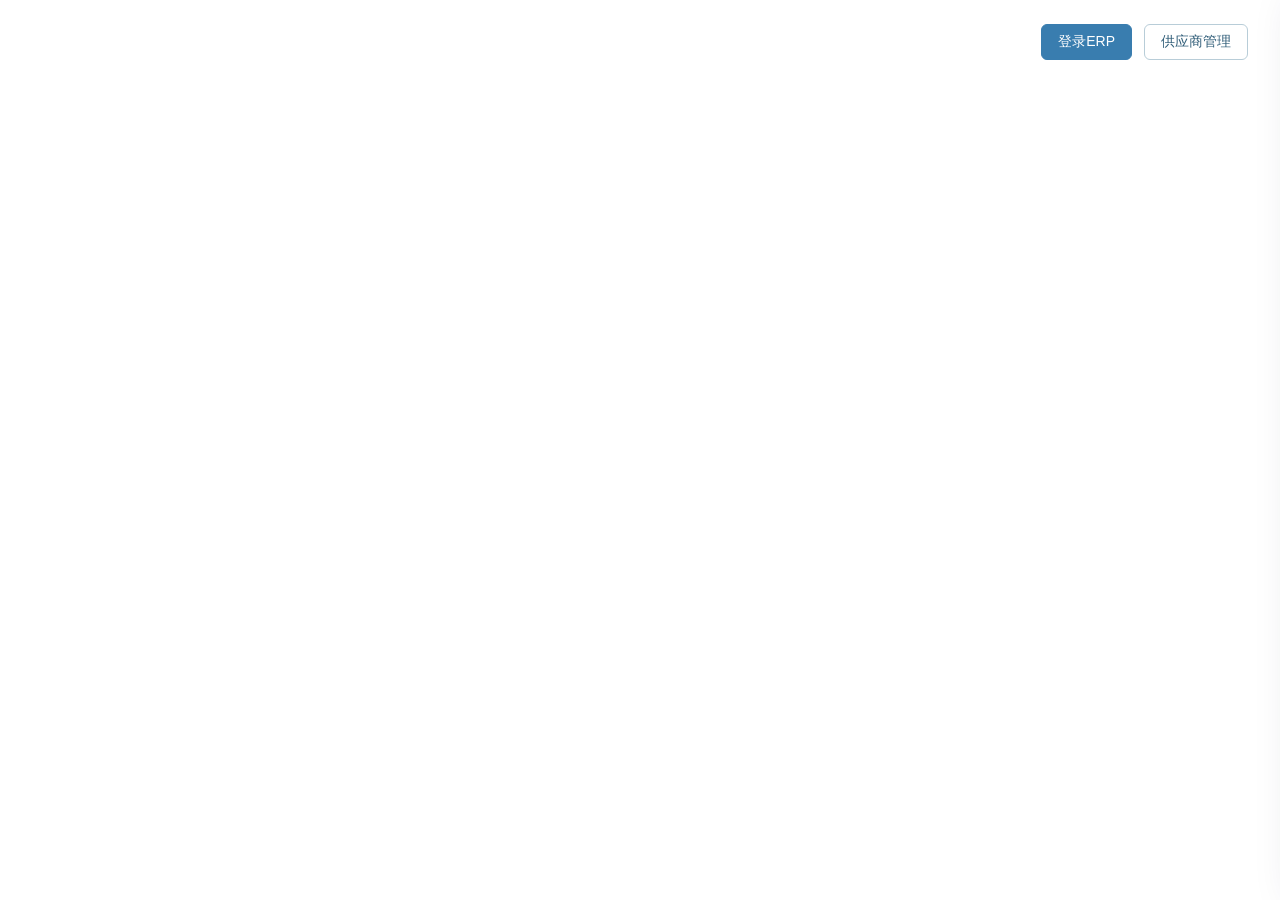
==== index.html @ e47e7381 "Add company entry page, supplier delivery preview and workflow toolbar placeholders" ====
<!DOCTYPE html>
<html lang="zh-CN"><head><meta charset="UTF-8"><meta name="viewport" content="width=device-width,initial-scale=1,user-scalable=yes"><link rel="icon" href="favicon.ico?v=1" sizes="any"><link rel="icon" type="image/png" sizes="192x192" href="erp-icon-192.png?v=1"><link rel="apple-touch-icon" sizes="180x180" href="erp-icon-180.png?v=1"><link rel="manifest" href="manifest.webmanifest?v=2"><meta name="theme-color" content="#284762"><meta name="application-name" content="TN-ERP"><meta name="apple-mobile-web-app-title" content="TN-ERP"><title>TN-ERP</title><style>
:root{--blue:#3165eb;--nav:#101d35;--bg:#f3f5f9;--line:#e8edf4;--muted:#7b879b;--ink:#1c2a40}*{box-sizing:border-box}body{margin:0;font:14px -apple-system,BlinkMacSystemFont,"Segoe UI","Microsoft YaHei",sans-serif;color:var(--ink);background:var(--bg)}button,input,select{font:inherit}button{cursor:pointer}button:focus-visible,a:focus-visible{outline:3px solid #93b3ff;outline-offset:2px}button{border:0;background:transparent;color:inherit}svg{width:20px;height:20px;vertical-align:middle;fill:none;stroke:currentColor;stroke-width:1.7;stroke-linecap:round;stroke-linejoin:round}.app{display:flex;min-height:100vh}.sidebar{background:var(--nav);width:238px;position:fixed;inset:0 auto 0 0;color:#93a4be;display:flex;flex-direction:column;transition:.2s;z-index:20}.brand{height:83px;display:flex;align-items:center;padding:0 25px;gap:11px;color:white}.brand-mark{background:var(--blue);width:35px;height:35px;border-radius:10px;display:grid;place-items:center}.brand strong{font-size:19px;letter-spacing:1px}.brand small{display:block;font-size:10px;letter-spacing:2px;color:#8496b4;margin-top:3px}.nav-label{font-size:10px;letter-spacing:2px;padding:15px 26px 9px;color:#627591}.nav{padding:0 13px;overflow:auto;flex:1}.nav-main{display:flex;width:100%;align-items:center;gap:12px;padding:12px;border-radius:7px;margin:2px 0;text-align:left}.nav-main:hover{background:#1a2b48;color:#fff}.nav-main.active{color:white;background:#2d60df;box-shadow:0 4px 12px #0002}.nav-main .chev{margin-left:auto;font-size:12px}.children{margin:5px 0 8px 22px;padding-left:15px;border-left:1px solid #2b3b54;display:none}.children.open{display:block}.leaf{display:block;width:100%;color:#a0aec4;text-align:left;padding:8px;font-size:12px;border-radius:4px}.leaf:hover,.leaf.active{color:#fff;background:#203452}.side-footer{padding:18px 24px;border-top:1px solid #24324b;font-size:11px;display:flex;gap:8px;align-items:center}.dot{width:7px;height:7px;display:inline-block;border-radius:50%;background:#32c893}.main{margin-left:238px;width:calc(100% - 238px);transition:.2s}.topbar{height:70px;background:white;display:flex;align-items:center;padding:0 30px;gap:18px;border-bottom:1px solid var(--line);position:sticky;top:0;z-index:10}.org{border-left:1px solid var(--line);padding-left:18px;display:flex;gap:8px}.org select{border:0;max-width:170px;color:#34445d;background:white;font-size:12px}.topsearch{margin-left:auto;position:relative}.topsearch input{border:0;background:#f5f7fb;border-radius:6px;padding:10px 33px 10px 13px;width:220px;font-size:12px}.searchhint{position:absolute;right:10px;top:8px;color:#9aa5b7}.avatar{background:#eaf0ff;color:var(--blue);border-radius:50%;width:32px;height:32px;display:grid;place-items:center;font-size:12px;font-weight:700}.user{display:flex;align-items:center;gap:9px;font-size:12px}.notice-btn{position:relative}.notice-btn:after{content:'';position:absolute;background:#f36c67;width:5px;height:5px;border:2px solid white;box-sizing:content-box;border-radius:50%;right:3px;top:0}.breadcrumb{height:43px;background:#fff;border-bottom:1px solid var(--line);padding:0 30px;display:flex;align-items:center;gap:10px;font-size:11px;color:#8a96a8}.breadcrumb b{font-weight:500;color:#43556d}.demo{margin-left:auto;background:#fff6e8;color:#b17a22;padding:4px 9px;border-radius:4px;font-size:10px}.content{padding:25px 30px 35px;max-width:1750px;margin:auto}.page-title{display:flex;align-items:center;justify-content:space-between;margin-bottom:23px}.page-title h1{font-size:23px;margin:0 0 7px;letter-spacing:.5px}.page-title p{font-size:12px;color:var(--muted);margin:0}.btn{background:#fff;border:1px solid #dde4ee;padding:9px 14px;border-radius:6px;display:inline-flex;align-items:center;gap:6px;font-size:12px}.btn.primary{background:var(--blue);color:white;border-color:var(--blue)}.btn:hover{filter:brightness(.97)}.btn svg{width:15px;height:15px}.cards{display:grid;grid-template-columns:repeat(4,1fr);gap:18px;margin-bottom:22px}.card,.panel{background:#fff;border:1px solid var(--line);border-radius:9px;box-shadow:0 2px 3px #22365202}.card{padding:20px}.card-top{display:flex;align-items:center;justify-content:space-between;color:#7b889a;font-size:12px}.iconbox{padding:9px;background:#edf2ff;border-radius:9px;color:var(--blue)}.card:nth-child(2) .iconbox{background:#e9f8f2;color:#22a67e}.card:nth-child(3) .iconbox{background:#fff4e8;color:#df9b36}.card:nth-child(4) .iconbox{background:#eff0fd;color:#7960d6}.value{font-size:30px;font-weight:650;margin:13px 0 11px}.value small{font-size:12px;font-weight:400;color:#8894a6;margin-left:6px}.card-foot{font-size:10px;color:#8c98a9;display:flex;justify-content:space-between}.green{color:#24a784}.orange{color:#d99024}.grid-two{display:grid;grid-template-columns:1.65fr 1fr;gap:20px;margin-bottom:20px}.panel-head{padding:19px 21px;display:flex;align-items:center;justify-content:space-between;border-bottom:1px solid var(--line)}.panel-head h2{font-size:14px;margin:0;font-weight:650}.panel-head small{font-size:10px;color:var(--muted)}.seg{display:flex;background:#f3f5f9;padding:3px;border-radius:5px}.seg button{padding:5px 12px;font-size:10px;border-radius:4px;color:#7b889c}.seg button.active{background:white;color:var(--blue);box-shadow:0 1px 3px #182a4012}.chart{padding:19px 22px 12px}.chart-key{display:flex;gap:20px;color:#8a96a7;font-size:10px;margin-bottom:8px}.chart-key i{width:8px;height:8px;display:inline-block;background:var(--blue);border-radius:2px;margin-right:5px}.chart-key i.light{background:#dbe5ff}.chart svg{width:100%;height:182px;stroke:none}.chart svg text{font-family:inherit;font-size:10px;fill:#94a0b3}.todos{padding:4px 20px}.todo{padding:14px 0;border-bottom:1px solid var(--line);display:flex;gap:11px;align-items:center}.todo:last-child{border:0}.todo .miniicon{background:#f0f4ff;color:var(--blue);padding:7px;border-radius:6px}.todo .miniicon svg{width:16px;height:16px}.todo strong{display:block;font-size:12px;font-weight:500;margin-bottom:4px}.todo small{color:#8b97a8;font-size:10px}.todo .count{margin-left:auto;font-weight:600;font-size:16px}.link{color:var(--blue);font-size:11px}.quickgrid{padding:20px;display:grid;grid-template-columns:repeat(4,1fr);gap:13px}.quick{padding:15px 5px;background:#f8faff;border:1px solid #edf1f8;border-radius:7px;text-align:center;font-size:11px}.quick svg{display:block;margin:0 auto 9px;color:var(--blue);width:22px;height:22px}.quick:hover{background:#eef3ff;border-color:#cedbff}.table-wrap{overflow:auto}table{border-collapse:collapse;width:100%;white-space:nowrap;text-align:left;font-size:11px}th{background:#f8fafd;color:#7c899d;font-weight:500;padding:13px 17px;border-bottom:1px solid var(--line)}td{padding:15px 17px;border-bottom:1px solid var(--line)}tbody tr:hover{background:#f7faff;cursor:pointer}tbody tr:last-child td{border-bottom:0}.code{color:#3565d7;font-weight:500}.badge{display:inline-block;padding:4px 8px;font-size:10px;border-radius:4px;background:#edf3ff;color:#426ed6}.badge.green{background:#eaf8f2;color:#239874}.badge.orange{background:#fff5e6;color:#c28b2c}.badge.gray{background:#f0f2f6;color:#8994a6}.badge.red{background:#fff0ed;color:#d16c55}.filters{padding:19px 20px;border-bottom:1px solid var(--line);display:flex;gap:12px;align-items:end;flex-wrap:wrap}.field label{font-size:11px;display:block;color:#7b889b;margin-bottom:7px}.field input,.field select,.formfield input,.formfield select{background:white;border:1px solid #dde4ef;border-radius:5px;padding:9px 10px;outline:none;color:#4b5b71;min-width:150px}.field input:focus,.formfield input:focus{border-color:#7297f2}.tabs{display:flex;gap:24px;padding:0 21px;border-bottom:1px solid var(--line)}.tabs button{padding:15px 0;color:#8591a4;font-size:12px;border-bottom:2px solid transparent}.tabs button.active{color:var(--blue);border-color:var(--blue);font-weight:600}.tabletoolbar{padding:15px 20px;display:flex;align-items:center;justify-content:space-between;font-size:11px;color:#8692a5}.pagination{display:flex;align-items:center;justify-content:space-between;padding:15px 20px;border-top:1px solid var(--line);font-size:11px;color:#929cac}.pages{display:flex;gap:7px;align-items:center}.pages button{border:1px solid #e1e7f0;border-radius:4px;padding:5px 9px}.pages .selected{background:var(--blue);color:white}.foot{font-size:10px;color:#9da7b5;text-align:center;margin-top:25px}.alert{background:#edf3ff;border:1px solid #dce6ff;border-radius:7px;padding:13px 17px;font-size:12px;color:#5272b7;margin-bottom:18px;line-height:1.7}.allocation{padding:25px}.allocation-grid{display:grid;grid-template-columns:repeat(3,1fr);gap:15px;margin-bottom:25px}.alloc-metric{padding:20px;background:#f7f9fc;border-radius:7px;color:#8190a3;font-size:12px}.alloc-metric b{display:block;color:#263a58;font-size:29px;margin-top:9px}.alloc-metric small{font-size:12px;font-weight:400}.alloc-flow{display:flex;align-items:center;gap:13px;margin:22px 0}.alloc-block{flex:1;border:1px solid #dfe7f4;padding:20px;border-radius:8px;text-align:center;font-size:12px}.alloc-block strong{display:block;font-size:25px;margin:10px}.alloc-block.result{background:#eef4ff;border-color:#cbdcff;color:#2f63dc}.inline-form{display:flex;gap:15px;align-items:end;padding:20px;background:#fafbfe;border-radius:7px;flex-wrap:wrap}.inline-form input{max-width:180px}.empty{padding:45px;text-align:center;color:#8a97aa}.overlay{position:fixed;inset:0;background:#07152750;z-index:49;display:none}.overlay.open{display:block}.drawer{position:fixed;right:0;top:0;bottom:0;width:510px;max-width:95vw;background:white;z-index:50;transform:translateX(105%);transition:.2s;box-shadow:-10px 0 40px #152a4620;display:flex;flex-direction:column}.drawer.open{transform:translateX(0)}.drawer-head{padding:24px;border-bottom:1px solid var(--line);display:flex;justify-content:space-between;align-items:center}.drawer-head h2{margin:0;font-size:18px}.drawer-body{padding:24px;overflow:auto;flex:1}.drawer-foot{padding:18px 24px;border-top:1px solid var(--line);display:flex;gap:10px;justify-content:end}.detail-row{padding:14px 0;border-bottom:1px solid var(--line);display:flex;justify-content:space-between;font-size:12px}.detail-row span:first-child{color:var(--muted)}.formfield{margin-bottom:18px}.formfield label{display:block;margin-bottom:8px;font-size:12px}.formfield input,.formfield select{width:100%}.drawer-note{padding:12px;background:#fff7e9;color:#9e7c3a;line-height:1.8;font-size:11px;border-radius:5px;margin-top:20px}.toast{position:fixed;bottom:30px;left:50%;transform:translateX(-50%);background:#14233c;color:#fff;padding:13px 22px;border-radius:7px;box-shadow:0 5px 25px #12284a30;font-size:12px;z-index:100;display:none}.toast.show{display:block}.compact .sidebar{width:72px}.compact .main{margin-left:72px;width:calc(100% - 72px)}.compact .brand{padding:0 18px}.compact .brand-text,.compact .nav-main span,.compact .children,.compact .nav-label,.compact .side-footer{display:none}.compact .nav{padding:0 12px}.compact .nav-main{justify-content:center;padding:13px 0}.count-label{background:#eaf0ff;color:#5e7fd3;font-size:10px;padding:3px 7px;border-radius:4px;margin-left:8px}.timeline{margin-top:24px;padding-left:18px;border-left:2px solid #e2e9f6}.timeline div{padding:0 0 22px 12px;font-size:12px}.timeline small{display:block;color:#8a97aa;margin-top:7px}.mobile-note{display:none}@media(min-width:1550px){table{font-size:12px}.card{padding:23px}.chart svg{height:210px}}@media(max-width:1100px){.topbar{padding:0 18px;gap:10px}.content{padding:22px 20px}.topsearch input{width:150px}.user .username{display:none}.grid-two{grid-template-columns:1.3fr 1fr}.quickgrid{grid-template-columns:repeat(2,1fr)}.cards{gap:10px}.card{padding:15px}.org select{max-width:125px}}@media(max-width:800px){.sidebar{width:72px}.main{margin-left:72px;width:calc(100% - 72px)}.brand{padding:0 18px}.brand-text,.nav-main span,.children,.nav-label,.side-footer{display:none}.nav{padding:0 12px}.nav-main{justify-content:center;padding:13px 0}.grid-two{grid-template-columns:1fr}.cards{grid-template-columns:repeat(2,1fr)}.topsearch{display:none}.org{padding-left:5px}.org select{max-width:120px}.breadcrumb{padding:0 15px}.page-title h1{font-size:20px}.allocation-grid{grid-template-columns:1fr}.alloc-flow{flex-wrap:wrap}.alloc-block{min-width:130px}.content{padding:20px 15px}.user{display:none}}

.mobileClose{display:none}.main,.content,.panel,.grid-two>*{min-width:0}.table-wrap{max-width:100%}.card{min-width:0}.field{max-width:100%}.field input,.field select{max-width:100%;min-width:0}.allocation{min-width:0}.alloc-flow{min-width:0}.alloc-block{min-width:0}.inline-form>*{min-width:0;max-width:100%}
@media(max-width:800px){body{overflow-x:hidden}.main{min-width:0}.topbar{padding:0 10px;gap:6px}.org{gap:2px;min-width:0;border-left:0}.org select{max-width:105px;min-width:0;font-size:10px}.breadcrumb{padding:0 12px;gap:5px;min-width:0;font-size:10px}.breadcrumb b{overflow:hidden;text-overflow:ellipsis;white-space:nowrap}.demo{font-size:8px;padding:4px;white-space:nowrap}.page-title{gap:8px;align-items:flex-start}.page-title h1{font-size:18px}.page-title p{font-size:10px;line-height:1.7}.page-title>.btn{flex-shrink:0;padding:8px}.cards{gap:8px}.card{padding:11px 9px}.card-top{font-size:10px;text-align:left;gap:5px}.card-top .iconbox{padding:5px}.card-foot{font-size:9px;gap:4px;flex-wrap:wrap;text-align:left;line-height:1.7}.value{font-size:25px}.panel-head{padding:14px 12px;gap:5px}.panel-head h2{font-size:12px}.seg button{padding:5px 7px}.chart{padding:15px 10px}.chart-key{font-size:8px;gap:8px}.tabletoolbar{padding:12px}.filters{padding:12px;gap:9px}.field{flex:1;min-width:100px}.field input,.field select{width:100%}.allocation{padding:14px}.alloc-flow{display:grid;grid-template-columns:1fr}.alloc-flow>span{text-align:center}.inline-form{padding:12px}.allocation-grid{gap:8px}.alloc-metric{padding:13px}.alert{font-size:10px;padding:11px}.sidebar.mobile-expanded .mobileClose{display:block;position:absolute;right:8px;top:8px;color:#a7b8d2;padding:5px}.sidebar.mobile-expanded{width:238px;box-shadow:12px 0 40px #07152755}.sidebar.mobile-expanded .brand-text,.sidebar.mobile-expanded .nav-main span,.sidebar.mobile-expanded .nav-label,.sidebar.mobile-expanded .side-footer{display:block}.sidebar.mobile-expanded .brand{padding:0 25px}.sidebar.mobile-expanded .nav{padding:0 13px}.sidebar.mobile-expanded .nav-main{justify-content:flex-start;padding:12px}.sidebar.mobile-expanded .children.open{display:block}.sidebar.mobile-expanded .side-footer{display:flex}.sidebar.mobile-expanded:after{content:'点击模块展开 · 再点顶部菜单收起';font-size:10px;padding:12px 18px;background:#1c2e4b;color:#a8b9d2}.mobile-expanded .nav-main .chev{margin-left:auto}.compact .main{margin-left:72px;width:calc(100% - 72px)}}
@media(max-width:800px){.sidebar:not(.mobile-expanded) .children{display:none}}
/* V0.2: light neutral surfaces with restrained blue accents. */
:root{--blue:#355f98;--nav:#f8f9fb;--bg:#f2f4f7;--line:#dfe4eb;--muted:#617085;--ink:#273447}
body{color:var(--ink)}
button:focus-visible,a:focus-visible{outline-color:#638ec5}
.sidebar{color:#536278;border-right:1px solid #dfe4eb}
.brand{color:#273447;border-bottom:1px solid #e5e9ef}
.brand-mark{color:#fff;background:#355f98;box-shadow:none}
.brand small{color:#69798e;letter-spacing:1.4px}
.nav-label{color:#718095}
.nav-main{color:#536278}
.nav-main:hover{background:#edf1f6;color:#2c4e7a}
.nav-main.active{background:#e5edf8;color:#284e80;box-shadow:none;font-weight:600}
.nav-main.active svg{color:#355f98}
.children{border-left-color:#d3dce8}
.leaf{color:#58687d}
.leaf:hover{background:#edf1f6;color:#2b507f}
.leaf.active{background:#e5edf8;color:#284e80;font-weight:600}
.side-footer{border-top-color:#dfe4eb;color:#65758a}
.dot{background:#4f8974}
.topbar,.breadcrumb,.card,.panel,.drawer{background:#fff}
.org select{color:#3f4f64;background:#fff}
.topsearch input{background:#f2f4f7;color:#3f4f64}
.topsearch input::placeholder{color:#69788b}
.searchhint{color:#69788b}
.avatar{background:#e9eff7;color:#355f98}
.notice-btn:after{background:#ae6459}
.breadcrumb{color:#66758a}.breadcrumb b{color:#44566d}
.demo{background:#f5f0e5;color:#80652b}
.page-title h1{color:#273447}
.page-title p,.card-top{color:#617085}
.card,.panel{border-color:#dfe4eb;box-shadow:0 1px 3px #25334a04}
.iconbox,.card:nth-child(2) .iconbox,.card:nth-child(3) .iconbox,.card:nth-child(4) .iconbox{background:#edf2f8;color:#4b6d99}
.value{color:#273447}.value small,.card-foot{color:#617085}
.green{color:#32745e}.orange{color:#8c6a2c}
.btn{background:#fff;border-color:#cfd8e4;color:#43556d}
.btn.primary{background:#355f98;border-color:#355f98;color:#fff}
.btn:hover{filter:none;background:#f0f4f9}.btn.primary:hover{background:#2b5082;border-color:#2b5082}
.link{color:#355f98}
.panel-head h2{color:#35465d}.panel-head small{color:#617085}
.seg{background:#f0f3f7}.seg button{color:#617085}.seg button.active{background:#fff;color:#355f98;box-shadow:0 1px 3px #24384f12}
.chart-key{color:#617085}.chart-key i{background:#6687b2}.chart-key i.light{background:#d1dce9}
.chart svg rect[fill="#4779ed"]{fill:#6687b2}.chart svg rect[fill="#dce7ff"]{fill:#d1dce9}
.chart svg text{fill:#617085}.chart svg line{stroke:#e5e9ef}
.todo .miniicon{background:#edf2f8;color:#4b6d99}.todo small{color:#617085}
.quick{background:#f8fafc;border-color:#e0e6ee;color:#43556d}.quick svg{color:#4b6d99}.quick:hover{background:#edf2f8;border-color:#cbd7e6}
.table-wrap th{background:#f2f5f8;color:#52647b;border-color:#dfe4eb}
.table-wrap td{color:#34445a;border-color:#e4e9ef}.table-wrap td.code{color:#355f98}
.table-wrap tbody tr:hover{background:#f2f6fb}
.badge{background:#eaf0f7;color:#3e618e}.badge.green{background:#edf5ef;color:#327054}.badge.orange{background:#f7f1e5;color:#88642a}.badge.gray{background:#edf0f4;color:#5f6d80}.badge.red{background:#faeeeb;color:#a45042}
.field label{color:#617085}.field input,.field select,.formfield input,.formfield select{border-color:#cfd8e4;color:#3e4f66}
.field input:focus,.formfield input:focus{border-color:#6387b3}
.tabs button{color:#617085}.tabs button.active{color:#355f98;border-color:#355f98}
.tabletoolbar,.pagination{color:#617085}.pages .selected{background:#355f98}
.count-label{background:#edf2f8;color:#4d6d95}
.alert{background:#f0f4f9;border-color:#d9e3ef;color:#47658a}
.alloc-metric{background:#f3f5f8;color:#617085}.alloc-metric b{color:#334b6a}
.alloc-block{border-color:#d7e0eb}.alloc-block.result{background:#edf3fa;border-color:#cbd9ea;color:#315c91}
.inline-form{background:#f5f7fa}.empty{color:#617085}.foot{color:#68798e}
.detail-row span:first-child{color:#617085}.timeline{border-left-color:#d8e2ee}.timeline small{color:#617085}
.drawer-note{background:#f7f3e9;color:#7c662f}
.toast{background:#344a65;color:#fff}
.overlay{background:#1c2b4050}
@media(max-width:800px){.sidebar.mobile-expanded{box-shadow:12px 0 40px #27344725}.sidebar.mobile-expanded .mobileClose{color:#536278}.sidebar.mobile-expanded:after{background:#edf1f6;color:#536278}}


/* V0.3: compact sidebar rows and one-pixel larger menu labels. */
.nav-main{font-size:15px;line-height:20px;padding:9px 12px;margin:1px 0}
.leaf{font-size:13px;line-height:18px;padding:5px 8px}
@media(max-width:800px){.sidebar.mobile-expanded .nav-main{font-size:15px;line-height:20px;padding:9px 12px}.sidebar.mobile-expanded .leaf{font-size:13px;line-height:18px;padding:5px 8px}}

/* User-provided ICO logo: display the original image without wordmark. */
.brand{padding:0 18px;gap:0}
.brand-image{display:block;width:56px;height:56px;object-fit:contain;flex-shrink:0}
.compact .brand{padding:0 8px}
@media(max-width:800px){.brand{padding:0 8px}.sidebar.mobile-expanded .brand{padding:0 18px}}

/* Uploaded sales worksheet: exact 36-column order, two original header colors. */
.sales-grid-wrap{height:calc(100vh - 400px);min-height:320px;max-width:100%;overflow:auto;outline-offset:-3px}
.sales-grid{table-layout:fixed;font-family:"Microsoft YaHei","微软雅黑",sans-serif;font-size:13.333px;border-collapse:separate;border-spacing:0}
.sales-grid thead th{position:sticky;top:0;z-index:1;height:39px;padding:5px 3px;font-size:13.333px;font-weight:400;color:#000;text-align:center;white-space:normal;line-height:18px;vertical-align:middle;border-right:1px solid #222;border-bottom:1px solid #b9b9b9}
.sales-grid th:first-child,.sales-grid td:first-child{border-left:1px solid #222}
.sales-grid td{height:36px;padding:6px 4px;text-align:center;vertical-align:middle;border-right:1px solid #d5d9df;border-bottom:1px solid #e0e4ea;white-space:nowrap;overflow:hidden;text-overflow:ellipsis;color:#273447}
.sales-grid tbody tr:nth-child(even){background:#fafbfc}.sales-grid tbody tr:hover{background:#edf3fa}
.sales-grid tbody tr:last-child td{border-bottom:1px solid #e0e4ea}
.sales-form-group{font-size:14px;padding:10px 12px;background:#fff0e0;border-radius:5px;margin:22px 0 16px;color:#634b32}
.sales-form-group~.sales-form-group{background:#ffe9f3;color:#71415a}
.brand{padding:0 14px;gap:8px}.brand-caption{font-size:16px;line-height:22px;font-weight:650;white-space:nowrap;letter-spacing:0;color:#273447}
.compact .brand-caption{display:none}
@media(max-width:800px){.brand{padding:0 8px}.brand-caption{display:none}.sidebar.mobile-expanded .brand{padding:0 14px;gap:8px}.sidebar.mobile-expanded .brand-caption{display:block}.sales-grid-wrap{height:calc(100vh - 345px);min-height:300px}}

.sales-filters #filterColumn{min-width:200px;max-width:240px}.sales-filters #filterQuery{min-width:230px}@media(max-width:800px){.sales-filters #filterColumn,.sales-filters #filterQuery{min-width:0;width:100%}}

body.erp-auth-pending>.app{display:none}
body.sales-active .content{padding:8px 12px;max-width:none}
body.sales-active .sales-workspace{height:calc(100dvh - 16px)}
.side-footer{display:flex;flex-wrap:wrap;gap:8px;padding:10px 12px;font-size:10px}
.side-footer .session-actions{display:flex;gap:8px;width:100%}
.side-footer button{padding:3px 5px;border:1px solid #d7e0ec;border-radius:4px;font-size:10px;background:#fff}
@media(max-width:800px){.side-footer .session-actions{display:none}.sidebar.mobile-expanded .side-footer .session-actions{display:flex}}
/* ERP_COMPONENT_STYLES_START */
/* All sales workspace styles scoped to avoid changing other ERP screens. */
.sales-workspace{height:calc(100dvh - 24px);min-height:450px;display:flex;flex-direction:column;color:#23354b;font-size:13px}.sales-workspace *{box-sizing:border-box}.sales-workspace .sales-heading{display:flex;align-items:baseline;gap:16px;flex-wrap:wrap;margin:0 0 8px;padding:0}.sales-workspace .sales-heading h1{font-size:22px;line-height:1.25;margin:0}.sales-workspace .sales-heading>span{font-size:11px;color:#738296}.sales-workspace .sales-sheet{display:flex;flex-direction:column;flex:1;min-height:0;border:1px solid #dce2e9;border-radius:5px;background:white;overflow:hidden}.sales-workspace button{font:inherit;padding:5px 10px;border:1px solid #d4dce7;border-radius:4px;background:#fff;color:#405873;cursor:pointer;white-space:nowrap}.sales-workspace button:hover{background:#edf3fa}.sales-workspace button:disabled{opacity:.4;cursor:default}.sales-workspace .sales-primary{background:#345f96;color:white;border-color:#345f96}.sales-workspace button:focus-visible,.sales-workspace td:focus-visible,.sales-workspace input:focus-visible,.sales-workspace select:focus-visible{outline:2px solid #4d85cd;outline-offset:-2px}.sales-workspace .sales-tabs{display:flex;align-items:center;gap:18px;padding:0 12px;border-bottom:1px solid #dce2e9;min-height:34px;flex-wrap:wrap}.sales-workspace .sales-tabs>[role=tab]{padding:8px 0 6px;border:0;border-bottom:2px solid transparent;border-radius:0;color:#6c7d92;background:none;font-size:12px}.sales-workspace .sales-tabs>[role=tab].active{color:#345f96;border-bottom-color:#345f96;font-weight:600}.sales-workspace .sales-tools{margin-left:auto;display:flex;gap:6px;padding:3px 0}.sales-workspace .sales-tools button{font-size:12px}.sales-workspace .sales-query{display:flex;gap:6px;padding:7px 10px;align-items:center;flex-wrap:wrap;border-bottom:1px solid #dce2e9}.sales-workspace .sales-query-pair{display:flex;gap:4px;flex:1 1 210px;min-width:185px;max-width:360px}.sales-workspace .sales-query input,.sales-workspace .sales-query select{font:inherit;font-size:12px;padding:5px 6px;border:1px solid #cfd9e5;border-radius:3px;min-width:0;background:white;color:#34485f;height:29px}.sales-workspace .sales-query select{width:46%}.sales-workspace .sales-query input{width:54%}.sales-workspace .sales-grid-scroller{flex:1;min-height:170px;overflow:auto;position:relative;overscroll-behavior:contain}.sales-workspace .sales-edit-grid{table-layout:fixed;border-collapse:separate;border-spacing:0;white-space:nowrap;font-size:10pt;text-align:left}.sales-workspace .sales-edit-grid th{position:sticky;top:0;z-index:2;height:34px;padding:5px 9px;background:#f0f2f5!important;color:#26384f;font-size:10pt;font-weight:500;border-right:1px solid #d7dde5;border-bottom:1px solid #cbd4df;overflow:visible;white-space:normal;line-height:1.2;cursor:grab;user-select:none}.sales-workspace .sales-edit-grid td{height:29px;padding:4px 8px;border-right:1px solid #e1e6ed;border-bottom:1px solid #e1e6ed;overflow:hidden;text-overflow:ellipsis;line-height:20px;max-width:0;color:#26384f;position:relative}.sales-workspace .sales-edit-grid tbody tr:nth-child(even){background:#fafbfd}.sales-workspace .sales-edit-grid tbody tr:hover{background:#f0f5fb;cursor:default}.sales-workspace .sales-edit-grid tbody tr.sales-selected-row{background:#e9f1fb}.sales-workspace .sales-edit-grid tbody tr:last-child td{border-bottom:1px solid #e1e6ed}.sales-workspace .sales-resizer{position:absolute;right:-3px;top:0;bottom:0;width:8px;cursor:col-resize;z-index:4;touch-action:pinch-zoom}.sales-workspace .sales-resizer:hover{background:#5d8dc980}.sales-workspace .sales-manual{padding-right:32px!important}.sales-workspace .sales-manual:after{content:'手改';position:absolute;right:3px;top:7px;font-size:9px;line-height:14px;color:#946422;background:#fff1d7;padding:0 2px;border-radius:2px}.sales-workspace .sales-cell-editor{font:inherit;width:100%;height:24px;padding:1px 3px;min-width:0;border:1px solid #477fc5;background:white;color:#152b45}.sales-workspace .sales-empty{text-align:center;height:70px!important;color:#718399!important}.sales-workspace .sales-bottom{display:flex;gap:10px;align-items:center;justify-content:space-between;padding:4px 10px;min-height:32px;border-top:1px solid #dce2e9;color:#6a7d92;font-size:11px}.sales-workspace .sales-bottom button{font-size:11px;padding:3px 7px}.sales-workspace .sales-formula-help{padding:4px 10px;border-top:1px solid #e6ebf1;font-size:11px;color:#718196;line-height:1.5}.sales-workspace .sales-formula-help summary{cursor:pointer}.sales-workspace .sales-formula-help p{margin:5px 0;max-height:76px;overflow:auto}.sales-workspace .sales-notice{padding:7px 10px;background:#fff6df;color:#785715;font-size:12px;line-height:1.5;display:flex;justify-content:space-between;gap:8px}.sales-workspace .sales-notice button{padding:0 5px;background:transparent;border:0}.sales-workspace .sales-modal-shade{position:fixed;inset:0;background:#0d1e3b55;z-index:100;display:flex;justify-content:flex-end}.sales-workspace .sales-layout-dialog{background:white;width:min(500px,95vw);height:100%;display:flex;flex-direction:column;padding:18px;box-shadow:-5px 0 22px #12263b33}.sales-workspace .sales-layout-dialog header{display:flex;justify-content:space-between;align-items:center}.sales-workspace .sales-layout-dialog h2,.sales-workspace .sales-import-dialog h2{font-size:18px;margin:0}.sales-workspace .sales-layout-dialog>p{font-size:12px;line-height:1.5;color:#63768c}.sales-workspace .sales-layout-items{overflow:auto;flex:1;border:1px solid #e2e7ee}.sales-workspace .sales-layout-item{display:flex;align-items:center;gap:6px;padding:6px 8px;border-bottom:1px solid #e7ebf0;font-size:12px}.sales-workspace .sales-layout-item>span{flex:1}.sales-workspace .sales-layout-item button{padding:3px 8px}.sales-workspace .sales-layout-item input{width:64px;font:inherit;padding:4px;border:1px solid #d4dce7;border-radius:3px}.sales-workspace .sales-layout-item label{white-space:nowrap}.sales-workspace .sales-layout-dialog footer{display:flex;justify-content:flex-end;gap:8px;padding-top:12px}.sales-workspace .sales-import-dialog{align-self:center;margin:auto;width:min(520px,90vw);padding:25px;background:white;border-radius:8px;box-shadow:0 8px 30px #10243a44;line-height:1.7}.sales-workspace .sales-import-dialog button{margin-right:10px}.sales-workspace .sales-sr{position:absolute;width:1px;height:1px;overflow:hidden;clip:rect(0,0,0,0);white-space:nowrap}@media(max-width:900px){.sales-workspace .sales-query-pair{flex-basis:40%;max-width:none}.sales-workspace .sales-heading>span{display:none}.sales-workspace .sales-tabs{gap:12px}.sales-workspace .sales-tools{gap:3px}}

body.erp-login-visible>.app{display:none!important}.erp-login{position:fixed;inset:0;z-index:1000;overflow:auto;min-height:100vh;color:#fff;background-image:var(--login-background,linear-gradient(115deg,#004f9c 0%,#188ad7 46%,#9bdcff 100%));background-size:cover;background-position:center;font-family:"Microsoft YaHei","Segoe UI",sans-serif}.erp-login:before{content:"";position:absolute;inset:32px 0 0;background:linear-gradient(90deg,#003a7840,transparent 70%);pointer-events:none}.erp-login-bar{position:relative;height:32px;padding:5px 14px;background:#eff5fb;color:#263f59;font-size:14px;display:flex;justify-content:space-between}.erp-login-bar-note{color:#647c95;font-size:12px}.erp-login-layout{position:relative;min-height:calc(100vh - 110px);max-width:1560px;margin:auto;padding:8vh 5vw 6vh;display:grid;grid-template-columns:1.3fr 1fr;gap:6vw;align-items:center}.erp-login-wordmark{display:flex;align-items:center;gap:28px}.erp-login-wordmark img{width:100px;height:100px;object-fit:contain;filter:drop-shadow(0 4px 8px #00396b33)}.erp-login-wordmark h1{font-size:clamp(28px,3.3vw,52px);font-weight:500;letter-spacing:.13em;white-space:nowrap;margin:0;text-shadow:0 2px 4px #003b5b20}.erp-login-slogan{font-size:clamp(19px,2.1vw,32px);letter-spacing:.1em;text-align:center;margin:38px 0 0;font-family:KaiTi,STKaiti,serif;text-shadow:0 1px 3px #04568e55}.erp-login-slogan:after{content:"";display:block;border-top:2px solid #ffffffe0;border-radius:50%;height:20px;margin:10px 12% 0;transform:rotate(-3deg)}.erp-login-modules{display:flex;justify-content:center;gap:22px;margin-top:100px}.erp-login-modules>div{text-align:center;display:flex;flex-direction:column;align-items:center;gap:12px;white-space:nowrap;font-size:19px;text-shadow:0 1px 3px #004080}.erp-module-icon{display:grid;place-items:center;width:66px;height:66px;border-radius:13px;background:#078cff;font-size:41px;color:white;box-shadow:0 7px 18px #0056a32b;text-shadow:none}.erp-module-icon.engineering{background:#13b991}.erp-module-icon.production{background:#ffad31}.erp-module-icon.purchase{background:#8062f4}.erp-module-icon.warehouse{background:#00a4bd}.erp-login-card{border-radius:24px;background:#f5fafff5;color:#0a4386;padding:44px 42px 32px;box-shadow:0 18px 60px #004d8320;min-width:0}.erp-login-card h2{display:flex;align-items:center;gap:8px;font-size:25px;margin:0 0 42px}.erp-login-card h2 small{font-size:11px;white-space:nowrap}.erp-login-people{font-size:46px;color:#087fe3;line-height:1}.erp-login-field{display:flex;align-items:center;gap:20px;margin:22px 0}.erp-login-field>span{font-size:40px;color:#5e7ea6;min-width:42px;text-align:center}.erp-login-field input{width:100%;min-width:0;height:56px;padding:10px 15px;border:1px solid #a8b7c6;border-radius:3px;background:#fff;font-size:22px;color:#214c7a;box-shadow:inset 0 1px 2px #0001}.erp-login input:focus{outline:2px solid #2588dd;outline-offset:2px}.erp-login-options{display:flex;justify-content:space-between;align-items:center;gap:12px;margin:28px 0 0;font-size:16px;color:#163a61}.erp-login-options label{display:flex;align-items:center;gap:8px}.erp-login-options input{width:16px;height:16px}.erp-login-options button{padding:0;color:#124f91;text-decoration:underline;text-underline-offset:4px}.erp-login-error{min-height:25px;color:#b02c39;font-size:13px;margin:12px 0 6px}.erp-login-actions{display:flex;gap:28px}.erp-login-actions button{flex:1;height:50px;border:1px solid #12599d;border-radius:4px;background:#0876ce;color:white;font-size:19px;font-weight:600}.erp-login-actions button:last-child{background:white;color:#2d5279;border-color:#b4c3d5}.erp-login-actions button:disabled{opacity:.5;cursor:wait}.erp-login-mode{font-size:11px;line-height:1.8;color:#55758f;text-align:center;margin:22px 0 0}.erp-login-footer{position:relative;text-align:center;font-size:16px;line-height:1.7;padding:8px 20px 22px;text-shadow:0 1px 3px #00518b}.erp-login-footer span{margin-left:22px;font-size:13px}.erp-auth-modal{position:fixed;inset:0;background:#10243a88;z-index:1100;display:flex;align-items:center;justify-content:center;padding:20px}.erp-auth-dialog{background:#fff;color:#243d59;border-radius:12px;padding:24px;width:420px;max-width:100%;max-height:90vh;overflow:auto;box-shadow:0 12px 60px #0004}.erp-auth-dialog h2{margin:0 0 16px;font-size:20px}.erp-auth-dialog label{display:block;margin:12px 0;font-size:13px}.erp-auth-dialog input,.erp-auth-dialog select{display:block;width:100%;padding:10px;border:1px solid #c3cfdd;border-radius:4px;margin-top:5px}.erp-auth-dialog>div{display:flex;gap:12px;justify-content:flex-end}.erp-auth-dialog button,.erp-user-panel button{background:#e8f0fb;color:#255b95;border:1px solid #c8d8eb;padding:8px 14px;border-radius:5px}.erp-auth-dialog-error{color:#ac2938;font-size:13px;min-height:18px}.erp-user-panel{background:#fff;border:1px solid #e2e9f1;border-radius:8px;padding:20px}.erp-user-panel h2{font-size:20px;margin:0}.erp-user-panel p{font-size:13px;color:#6b7d90}.erp-user-heading{display:flex;justify-content:space-between;align-items:center}.erp-user-table{overflow:auto}.erp-user-panel table{width:100%;border-collapse:collapse;font-size:13px}.erp-user-panel th,.erp-user-panel td{padding:12px;text-align:left;border-bottom:1px solid #e3eaf1;white-space:nowrap}.erp-user-panel th{background:#f5f8fb}.erp-user-panel pre{white-space:pre-wrap;font-size:13px}@media(min-width:1600px){.erp-login-layout{gap:7vw}.erp-login-card{padding:56px 48px 38px}.erp-login-modules{margin-top:140px}}@media(max-width:1000px){.erp-login-layout{grid-template-columns:1fr 1fr;gap:4vw;padding:7vh 4vw}.erp-login-wordmark{gap:15px}.erp-login-wordmark img{width:65px;height:65px}.erp-login-wordmark h1{font-size:27px}.erp-login-modules{gap:12px;margin-top:70px}.erp-login-modules>div{font-size:13px}.erp-module-icon{width:48px;height:48px;font-size:30px}.erp-login-card{padding:30px 24px}.erp-login-card h2{font-size:21px;flex-wrap:wrap;margin-bottom:24px}.erp-login-field{gap:10px}.erp-login-field input{font-size:18px}}@media(max-width:700px){.erp-login-layout{display:flex;flex-direction:column;gap:26px;padding:30px 20px;min-height:auto}.erp-login-brand{width:100%;max-width:460px}.erp-login-wordmark{justify-content:center}.erp-login-wordmark h1{font-size:27px}.erp-login-wordmark img{width:58px;height:58px}.erp-login-slogan{font-size:19px;margin:20px 0 0}.erp-login-slogan:after{height:8px}.erp-login-modules{display:none}.erp-login-card{width:100%;max-width:460px;border-radius:16px;padding:28px 24px}.erp-login-card h2{margin-bottom:20px}.erp-login-card h2 small{font-size:10px}.erp-login-field{margin:18px 0}.erp-login-field input{height:50px;font-size:18px}.erp-login-options{font-size:14px}.erp-login-footer{font-size:13px}.erp-login-footer span{display:block;margin:6px 0 0;font-size:10px}.erp-login-actions{gap:16px}}
.erp-module-icon svg{width:39px;height:39px;stroke-width:1.8}.erp-login-field>span svg{width:37px;height:42px}.erp-login-people svg{width:42px;height:46px}
.erp-login,.erp-login *,.erp-auth-modal,.erp-auth-modal *{box-sizing:border-box}

.erp-login-options{flex-wrap:wrap;font-size:13px;line-height:1.6}.erp-login-options label{align-items:flex-start;flex:1 1 240px}.erp-login-options input{flex-shrink:0;margin-top:3px}.erp-login-options button{white-space:nowrap}
.erp-user-tools{display:flex;align-items:center;justify-content:flex-end;gap:9px;flex-wrap:wrap}.erp-user-tools>span{font-size:12px;color:#6f887c}.erp-user-tools button:disabled{opacity:.45;cursor:default}.erp-user-check{width:42px;min-width:42px;text-align:center!important;position:sticky;left:0;background:#fff;z-index:1}.erp-user-check input{width:15px;height:15px;accent-color:#367e64;cursor:pointer}.erp-user-selected>td:first-child{box-shadow:inset 2px 0 #2f8067}.erp-user-table th.erp-user-check{z-index:3}

.erp-auth-dialog textarea{display:block;width:100%;padding:10px;border:1px solid #c3cfdd;border-radius:3px;color:#243d59;background:#fff;font:inherit;resize:vertical}

.workflow-shell{height:calc(100dvh - 24px);min-height:500px;max-width:100%;overflow:auto;border:1px solid #bfd5e4;border-radius:6px;background:#eef5fa;box-shadow:0 3px 14px #365a7c26}.workflow-svg{display:block;width:100%;height:100%;min-width:1100px;min-height:650px}.workflow-node{cursor:pointer;outline:none}.workflow-node:hover>rect,.workflow-node:focus-visible>rect{stroke:#4d91ba;stroke-width:1.5;filter:drop-shadow(0 0 3px #6baad840)}.workflow-node:focus-visible{filter:drop-shadow(0 0 3px #6baad840)}body.home-active .content{padding:10px 12px;max-width:none}@media(max-width:800px){.workflow-shell{height:calc(100dvh - 20px);min-height:450px}.workflow-svg{width:1100px;height:100%;min-height:650px}}

.workflow-svg{stroke:none;fill:none}.workflow-svg text{stroke:none}.workflow-svg svg{fill:none}

.workflow-node>rect{filter:drop-shadow(0 2px 3px #22496828)}.workflow-summary>rect{filter:drop-shadow(0 4px 5px #26537126)}

/* Blue summary hub with clear white lettering and a restrained raised edge. */
.workflow-summary>rect{filter:drop-shadow(0 3px 4px #26587838)}
.workflow-summary:hover>rect,.workflow-summary:focus-visible>rect{stroke:#84c6e7;stroke-width:1.6;filter:drop-shadow(0 4px 5px #2658784a)}

/* Visible feedback without moving cards away from their connector endpoints. */
.workflow-svg .workflow-node{transition:filter .16s ease;cursor:pointer}
.workflow-svg .workflow-node:hover,.workflow-svg .workflow-node:focus-visible{filter:brightness(1.17) saturate(1.12) drop-shadow(0 4px 4px #24557c42)}
.workflow-svg .workflow-node:hover>rect,.workflow-svg .workflow-node:focus-visible>rect{stroke:#b1e4fb;stroke-width:1.7}
.workflow-svg .workflow-node:hover>circle{fill-opacity:.24;stroke-opacity:.55}
.workflow-svg .workflow-node:active{filter:brightness(.94) saturate(1.15) drop-shadow(0 1px 1px #24557c30)}
@media(prefers-reduced-motion:reduce){.workflow-svg .workflow-node{transition:none}}

/* Solid module title bars: matching business colors, bevels and a restrained shadow. */
.workflow-panel-body{filter:drop-shadow(0 2px 3px #24476612)}
.workflow-panel-header{filter:drop-shadow(0 2px 3px #24476630)}
.workflow-panel-title{filter:drop-shadow(0 1px 1px #0003)}

/* Inventory is the result of the complete flow, so its action has a stronger body. */
.workflow-inventory-result>rect{filter:drop-shadow(0 3px 0 #14515f38) drop-shadow(0 5px 5px #2059682c)}
.workflow-inventory-result:hover>rect,.workflow-inventory-result:focus-visible>rect{stroke:#b6fcf6;filter:drop-shadow(0 3px 0 #14515f40) drop-shadow(0 6px 6px #20596845)}

.workflow-credit-button{cursor:pointer;outline:none}.workflow-credit-button:hover .workflow-credit-badge>rect,.workflow-credit-button:focus-visible .workflow-credit-badge>rect{stroke:#4d91ba;stroke-width:1.5;filter:drop-shadow(0 0 3px #6baad840)}
.workflow-shell{position:relative}.workflow-contact-strip{position:absolute;left:50%;bottom:3px;transform:translateX(-50%);display:grid;grid-template-columns:1fr auto 1fr;width:max-content;align-items:center;gap:12px;padding:2px 18px;border:1px solid #b6cfdf;border-radius:24px;background:linear-gradient(#fffffff0,#dfedf7e6);box-shadow:inset 0 1px 0 #fff,0 2px 4px #365a7c16;white-space:nowrap;color:#4b718d;font:500 14px "Microsoft YaHei",sans-serif;letter-spacing:1px}.workflow-contact-strip [data-flow-credit]{text-align:center;padding:0;font:inherit;letter-spacing:inherit;color:inherit}.workflow-contact-strip .workflow-email{text-align:center}.workflow-contact-strip [data-flow-credit]:hover{color:#244766}.workflow-qr-card{position:relative;flex:none;width:42.6667px;padding:3px;border:1px solid #bed4df;border-radius:4px;background:linear-gradient(145deg,#ffffff,#e4eef4);box-shadow:inset 1px 1px 0 #fff,inset -1px -2px 0 #b8cbd7,0 1.333px 0 #b5cbd8,0 3px 5.333px #254b6b38;isolation:isolate}.workflow-qr-card img{display:block;width:100%;height:auto;padding:1.333px;background:#fff;border:1px solid #d5e5e6;border-radius:5px;box-shadow:0 1px 3px #27465d1f;image-rendering:auto}.workflow-qr-card:focus-visible{outline:3px solid #538dd3;outline-offset:5px}.workflow-qr-dialog{padding:18px;border:1px solid #bfd5e4;border-radius:12px;background:#fff;box-shadow:0 16px 60px #183e6266;max-width:92vw}.workflow-qr-dialog::backdrop{background:#102a4380}.workflow-qr-dialog img{display:block;width:min(360px,75vw);height:auto}.workflow-qr-dialog button{display:block;margin:12px auto 0;padding:6px 18px;border:1px solid #bfd5e4;border-radius:5px}@media(max-width:800px){.workflow-contact-strip{gap:8px;padding:2px 12px;font-size:12px;letter-spacing:.5px}.workflow-qr-card{width:37.3333px}}
.workflow-developer-dialog{padding:0;border:1px solid #bfd5e4;border-radius:12px;max-width:min(90vw,720px);max-height:90dvh;background:#eef5fa;box-shadow:0 16px 64px #163c6266;overflow:auto}.workflow-developer-dialog::backdrop{background:#102a43b3}.workflow-developer-dialog img{display:block;max-width:100%;max-height:88dvh;width:auto;height:auto;object-fit:contain}.workflow-developer-close{position:absolute;right:10px;top:10px;width:36px;height:36px;padding:0;border:1px solid #ffffff80;border-radius:50%;background:#173b60cc;color:#fff;font:26px/32px sans-serif;cursor:pointer}.workflow-developer-close:focus-visible{outline:3px solid #92d9ff;outline-offset:2px}

/* Let a proportional phone diagram use its full available width instead of fitting its height. */
.workflow-fit-width>.workflow-svg{width:100%;min-width:0;min-height:0;height:auto;aspect-ratio:1600 / var(--workflow-view-height)}

/* Sidebar-only soft-blue theme; business pages retain the original light palette. */
.sidebar{background:linear-gradient(180deg,#284762 0%,#223e57 65%,#26435d 100%);color:#d0e0f1;border-right:1px solid #54789a;box-shadow:5px 0 22px #0003}
/* A balanced two-line wordmark on a solid, softly lit navy plaque. */
.brand{background:radial-gradient(ellipse at 12% 16%,#638aaa26,transparent 65%),linear-gradient(135deg,#304f69 0%,#223e56 100%);border-bottom:1px solid #183348;color:#f2f8ff;position:relative;box-shadow:inset 0 1px 0 #ffffff16,inset 0 -1px 0 #87b4d51a,0 3px 9px #112a3e18}
.brand:after{content:'';position:absolute;bottom:0;left:14px;right:14px;height:1px;background:linear-gradient(90deg,transparent,#78bad8 25%,#78bad8 65%,transparent);opacity:.55}
/* The supplied artwork includes clear padding around the visible icon. */
.brand .brand-image{width:60px;height:60px;flex:0 0 60px;transform:scale(1.22);filter:drop-shadow(0 2px 3px #071c3059);position:relative}
.brand .brand-caption{display:flex;flex-direction:column;justify-content:center;gap:4px;color:#f5f9ff;font-weight:700;text-shadow:0 1px 1px #0c24394d;font-size:19px;line-height:24px;height:52px;position:relative;white-space:nowrap;letter-spacing:0}
.brand .brand-caption>span{display:block;line-height:24px}
.brand .brand-caption>span+span{font-size:18px;line-height:24px;letter-spacing:1px;font-weight:600;color:#d4e5f3}

.nav{padding-top:8px}.nav-main{color:#d0e0f1;border:1px solid transparent}
.nav-main svg{color:#a9ceeF}.nav-main .chev{color:#b4cde5}
.nav-main:hover{background:#3d6183;color:#fff;border-color:#7297b8}
.nav-main.active{background:linear-gradient(100deg,#367fb6,#2f6b9d);color:#fff;border-color:#72b5df;box-shadow:inset 3px 0 #74cbd8,0 3px 12px #001a4240}
.nav-main.active svg{color:#d3f9ff}.nav-main.active .chev{color:#c9efff}
.children{border-left-color:#6286a5}.leaf{color:#c8dced}.leaf:hover{background:#3b5e7e;color:#effaff}.leaf.active{background:#3a6484;color:#e2f5fa;box-shadow:inset 2px 0 #91d2df}
.side-footer{background:#254259;border-top-color:#587997;color:#bdd2e5}.side-footer .dot{background:#83d6ca;box-shadow:0 0 6px #19cfb670}
.session-actions button{background:#385b7b;color:#dfedfa;border-color:#7396b5}

/* Explicit cell editors follow the restored light business-page colors. */
#content td[data-inline-cell]{cursor:cell}#content td:has(>.erp-cell-editor){padding:3px 5px}
.erp-cell-editor{font:inherit;width:100%;min-width:80px;padding:5px 6px;border:1px solid #477fc5;border-radius:2px;background:#fff;color:#152b45;outline:none}
.erp-cell-editor:focus{box-shadow:0 0 0 1px #477fc555}
@media(max-width:800px){.brand .brand-caption{display:none}.sidebar.mobile-expanded .brand .brand-caption{display:flex}.brand .brand-image{width:48px;height:48px;flex-basis:48px}.sidebar.mobile-expanded:after{background:#385b7b;color:#d3e6f7}.sidebar.mobile-expanded .mobileClose{color:#e6f2ff}}

/* A narrower desktop rail gives the worksheet more room without truncating labels. */
@media(min-width:801px){
 .sidebar{width:190px}
 .main{margin-left:190px;width:calc(100% - 190px)}
 .brand{padding:0 12px;gap:10px}
 .brand-caption{font-size:19px}
 .nav{padding-left:8px;padding-right:8px}
 .nav-main{gap:10px;padding-left:10px;padding-right:10px}
 .children{margin-left:18px;padding-left:10px}
 .leaf{padding-left:6px;padding-right:6px}
}

/* A selected cell is distinct from an open editor. */
#content td[data-sales-cell],#content td[data-inline-cell]{cursor:cell}
#content td.erp-grid-cell-selected{outline:none!important;box-shadow:inset 0 0 0 1px #2f8067!important;background:#e1f2e7!important}
#content td .sales-cell-editor,#content td .erp-cell-editor{cursor:text}

/* The header and edge chevron toggle the complete sidebar, independently of module menus. */
.brand{cursor:pointer}
.sidebar-toggle{position:absolute;right:-10px;top:70px;z-index:25;width:20px;height:24px;display:flex;align-items:center;justify-content:center;padding:0;border:1px solid #82b5d4;border-radius:5px;background:linear-gradient(#426d8d,#2b526e);color:#e8f7ff;box-shadow:0 2px 5px #142f4540;cursor:pointer}
.sidebar-toggle:hover{background:#467fa5;border-color:#b2ddef}
.sidebar-toggle svg{width:14px;height:14px;transition:transform .2s}
.sidebar-toggle.is-collapsed svg{transform:rotate(180deg)}
@media(min-width:801px){
 .compact .sidebar{width:72px}
 .compact .main{margin-left:72px;width:calc(100% - 72px)}
 .compact .brand{padding:0;gap:0;justify-content:center}
 .compact .brand .brand-caption{display:none}
 .compact .nav{padding:8px}
 .compact .nav-main{justify-content:center;padding:10px 0;gap:0}
 .compact .nav-main svg{flex-shrink:0}
 .compact .nav-main span,.compact .children,.compact .side-footer{display:none}
}
@media(max-width:800px){.sidebar:not(.mobile-expanded) .brand{padding:0;gap:0;justify-content:center}}
@media(prefers-reduced-motion:reduce){.sidebar-toggle svg{transition:none}}

/* Language is a presentation preference, separate from stored business data. */
.erp-language-switch{display:flex;gap:5px;align-items:center;justify-content:center;flex:0 0 100%;width:100%;margin:0 0 6px}
.erp-language-switch button{padding:4px 8px;min-height:27px;border:1px solid #6c96b3;border-radius:4px;background:#365a76;color:#e0edf6;font:400 12px "Microsoft YaHei",sans-serif;white-space:nowrap;cursor:pointer}
.erp-language-switch button[aria-pressed=true]{background:#d5eef7;border-color:#a1d7e7;color:#1c4e6a}
.side-footer .erp-language-switch{order:-1}
.erp-login-bar .erp-language-switch{flex:0 0 auto;width:auto;margin:0 0 0 auto;height:25px}
.erp-login-bar .erp-language-switch button{min-height:23px;padding:1px 9px}
.erp-login-bar:has(.erp-language-switch) .erp-login-bar-note{display:none}
body[data-erp-language=vi] .brand .brand-caption{font-size:17px}
body[data-erp-language=vi] .brand .brand-caption>span+span{font-size:14px;letter-spacing:0}
body[data-erp-language=vi] .nav-main{font-size:13px;gap:8px}
body[data-erp-language=vi] .nav-main>span:not(.chev){min-width:0;white-space:normal;overflow-wrap:anywhere;line-height:18px}
body[data-erp-language=vi] .nav-main .chev{flex-shrink:0}
body[data-erp-language=vi] .leaf{font-size:12px;white-space:normal;line-height:17px;overflow-wrap:anywhere}
body[data-erp-language=vi] .sales-tabs{gap:6px}
body[data-erp-language=vi] .sales-tools{flex-wrap:wrap;justify-content:flex-end}
body[data-erp-language=vi] .sales-heading>span{line-height:1.6}
body[data-erp-language=vi] .sales-source-info{overflow-wrap:anywhere}
@media(max-width:800px){.erp-language-switch{flex-wrap:wrap}body[data-erp-language=vi] .sidebar.mobile-expanded .leaf{font-size:12px}}

body[data-erp-language="vi"] .erp-login-wordmark h1{font-size:clamp(24px,3vw,36px);letter-spacing:0;white-space:normal}
body[data-erp-language="vi"] .erp-login-slogan{font:400 clamp(18px,2.2vw,26px)/1.6 "Microsoft YaHei",sans-serif;letter-spacing:0}
body[data-erp-language="vi"] .erp-login-footer>span,body[data-erp-language="vi"] .erp-login-card h2 small{display:none}

.erp-table-controls{padding:7px 10px;border-bottom:1px solid #d7e5f0;background:#fff}.erp-table-query{display:flex;align-items:center;gap:6px;flex-wrap:wrap}.erp-table-query-pair{display:flex;gap:4px;flex:1 1 210px;min-width:185px;max-width:360px}.erp-table-query-pair label{display:block;margin:0;min-width:0;font-size:0}.erp-table-query-pair label:first-child{width:46%}.erp-table-query-pair label:last-child{width:54%}.erp-table-query select,.erp-table-query input{font:12px "Microsoft YaHei",sans-serif;width:100%;min-width:0;height:29px;padding:5px 6px;background:white;border:1px solid #c9dcea;border-radius:3px;color:#345773}.erp-table-controls button,.erp-table-layout-dialog button{font:12px "Microsoft YaHei",sans-serif;padding:5px 10px;background:#fff;border:1px solid #c7d9e8;border-radius:4px;color:#466b8b;white-space:nowrap}.erp-table-controls button:hover,.erp-table-layout-dialog button:hover{background:#edf6fc}.erp-table-controls button.erp-table-primary,.erp-table-layout-dialog button.erp-table-primary{background:#427eae;border-color:#427eae;color:#fff}.erp-table-message{margin:5px 0 0;font-size:11px;color:#527a98}.erp-table-scroll{overflow:auto;max-width:100%}.erp-config-table{table-layout:fixed;border-collapse:separate;border-spacing:0;font-size:10pt}.erp-config-table th{position:relative;white-space:normal;cursor:grab;user-select:none;padding:8px 10px;border-right:1px solid #d9e5ef}.erp-config-table td{overflow:hidden;text-overflow:ellipsis;border-right:1px solid #e0eaf3}.erp-config-table td input,.erp-config-table td select{text-align:inherit}.erp-config-table .erp-table-empty td{text-align:center!important;padding:25px;color:#7d95aa}.erp-table-resizer{position:absolute;right:-3px;top:0;bottom:0;width:8px;cursor:col-resize;z-index:2;touch-action:pinch-zoom}.erp-table-resizer:hover{background:#81b3d780}
.erp-table-dialog-shade{position:fixed;inset:0;z-index:1200;background:#17395845;display:flex;justify-content:flex-end}.erp-table-layout-dialog{width:min(680px,96vw);height:100%;padding:20px;background:white;color:#29445f;display:flex;flex-direction:column;box-shadow:-8px 0 30px #12334f26}.erp-table-layout-dialog header{display:flex;align-items:center;justify-content:space-between;gap:10px}.erp-table-layout-dialog h2{font-size:20px;margin:0}.erp-table-layout-dialog>p{font-size:12px;color:#718ba1;line-height:1.7}.erp-table-layout-items{flex:1;min-height:0;overflow:auto;border:1px solid #d6e3ef}.erp-table-layout-item{display:flex;gap:6px;align-items:center;padding:7px 9px;border-bottom:1px solid #e2ebf3;font-size:12px}.erp-table-layout-item>span{flex:1;min-width:90px}.erp-table-layout-item button{padding:4px 8px}.erp-table-layout-dialog button:disabled{opacity:.4;cursor:default}.erp-table-layout-item label{white-space:nowrap}.erp-table-layout-item input{font:inherit;width:64px;padding:5px;border:1px solid #c5d9e8;border-radius:3px}.erp-table-layout-item select{font:inherit;padding:5px;border:1px solid #c5d9e8;border-radius:3px;background:white;color:#345773}.erp-table-layout-dialog footer{display:flex;justify-content:flex-end;gap:8px;flex-wrap:wrap;padding-top:10px}.erp-table-layout-dialog .erp-table-layout-error{min-height:18px;color:#b05350;margin:4px 0 0}
.sales-workspace .sales-layout-dialog{width:min(680px,96vw)}.sales-workspace .sales-layout-item>span{min-width:90px}.sales-workspace .sales-layout-item select{font:inherit;padding:4px;border:1px solid #c5d9e8;border-radius:3px;background:white;color:#345773}
@media(max-width:900px){.erp-table-query-pair{flex-basis:40%;max-width:none}}@media(max-width:520px){.erp-table-layout-item,.sales-workspace .sales-layout-item{flex-wrap:wrap}.erp-table-layout-item>span,.sales-workspace .sales-layout-item>span{flex-basis:calc(100% - 90px)}.erp-table-layout-item label,.sales-workspace .sales-layout-item label{margin-left:auto}.erp-table-layout-dialog{padding:12px}}

/* Business workspaces: soft jade surfaces, deep teal headers and crisp data grids. */
body:not(.home-active):not(.erp-login-visible) .main{background:#edf5f0}
#content .page-title h1,#content .sales-heading h1{color:#244b41}
#content .sales-heading{align-items:center;gap:14px;margin-bottom:8px}
#content .sales-heading h1{border-left:3px solid #3d8a72;padding-left:10px;font-size:21px;line-height:1.35}
#content .sales-heading>span{color:#6f887c}
#content .sales-sheet,#content .panel,#content .erp-user-panel{border:1px solid #b2cbbe;border-radius:7px;box-shadow:0 5px 16px #214f3b1a,0 1px 3px #214f3b18;background:#fff}

/* Status tabs and actions share one compact, raised toolbar. */
#content .sales-tabs,#content .panel>.tabs{gap:5px;min-height:39px;padding:4px 9px;background:linear-gradient(180deg,#fff,#e8f2ec);border-bottom:1px solid #c0d5c9;box-shadow:inset 0 1px 0 #fff;position:relative;z-index:1}
#content .sales-tabs>[role=tab],#content .panel>.tabs button{padding:5px 12px;border:1px solid transparent;border-radius:4px;background:transparent;color:#6f887c;font-size:12px;line-height:18px}
#content .sales-tabs>[role=tab]:hover,#content .panel>.tabs button:hover{background:#e1efe6;color:#2b604c}
#content .sales-tabs>[role=tab].active,#content .panel>.tabs button.active{background:linear-gradient(180deg,#397b63,#2f6b57);border-color:#306c57;color:#fff;box-shadow:inset 0 1px 0 #ffffff38,0 1px 2px #214f3b30;font-weight:600}
#content .sales-tools{padding:0;gap:7px}
#content .sales-workspace button:not([role=tab]),#content .btn,#content .erp-table-controls button,.erp-table-layout-dialog button{border-color:#b2cbbe;background:linear-gradient(180deg,#fff,#e9f3ed);color:#365e4f;box-shadow:inset 0 1px 0 #fff,0 1px 2px #214f3b20;text-shadow:none;transition:background .15s,border-color .15s,box-shadow .15s}
#content .sales-workspace button.sales-primary,#content .btn.primary,#content .erp-table-controls .erp-table-primary,.erp-table-layout-dialog .erp-table-primary{background:linear-gradient(180deg,#397b63,#2f6b57);border-color:#306c57;color:#fff;box-shadow:inset 0 1px 0 #add7bc66,0 2px 3px #214f3b2a}
#content .sales-workspace button:not([role=tab]):not(:disabled):hover,#content .btn:not(:disabled):hover,#content .erp-table-controls button:not(:disabled):hover{border-color:#80ab94;box-shadow:inset 0 1px 0 #fff9,0 2px 5px #214f3b30;background:linear-gradient(180deg,#fff,#deeee3)}
#content .sales-workspace button.sales-primary:not(:disabled):hover,#content .btn.primary:not(:disabled):hover,#content .erp-table-controls .erp-table-primary:not(:disabled):hover{background:linear-gradient(180deg,#36775f,#275d4b);color:#fff}
#content .sales-workspace button:not([role=tab]):active,#content .btn:active,#content .erp-table-controls button:active,.erp-table-layout-dialog button:active{box-shadow:inset 0 2px 4px #214f3b30;transform:translateY(1px)}
#content .sales-workspace button:disabled{transform:none;box-shadow:none}

/* Each field/content pair reads as one query condition. */
#content .sales-query,#content .erp-table-controls,#content .filters{background:#f1f7f3;border-bottom:1px solid #bfd4c7;box-shadow:inset 0 1px 0 #fff}
#content .sales-query{padding:8px 9px;gap:7px}
#content .sales-query-pair{gap:0}
#content .sales-query select{border-radius:4px 0 0 4px;background:#eaf4ee}
#content .sales-query input{border-radius:0 4px 4px 0;border-left:0}
#content .sales-query input,#content .sales-query select,#content .erp-table-query input,#content .erp-table-query select,#content .field input,#content .field select{border-color:#b2cbbe;color:#33574d;box-shadow:inset 0 1px 2px #214f3b0d}
#content .sales-query input,#content .erp-table-query input{background:#fff}
#content input::placeholder{color:#7b9285}
#content .sales-query input:focus,#content .sales-query select:focus,#content .erp-table-query input:focus,#content .erp-table-query select:focus{border-color:#3b8c70;outline:2px solid #64ae8c30;outline-offset:-1px;position:relative;z-index:1}

/* White spare space; teal headers and distinct borders on populated cells. */
#content table th{text-align:center!important;vertical-align:middle}
#content .sales-workspace .sales-edit-grid th,#content .panel table th,#content .erp-user-panel table th{background:#538dd3!important;color:#fff;font-weight:600;border-right-color:#fff;border-bottom:1px solid #fff;border-top:1px solid #fff;box-shadow:inset 0 1px 0 #bddbc966;text-shadow:0 1px 1px #214f3b55}
#content .sales-grid-scroller{background-color:#fff;background-image:none;box-shadow:inset 0 0 6px #214f3b0c}
#content .sales-edit-grid tbody tr,#content .panel table tbody tr{background:#fff}
#content .sales-workspace .sales-edit-grid td,#content .panel table td{color:#334d49;border-color:#8eaea3}
#content .sales-workspace .sales-edit-grid tbody tr:nth-child(even),#content .panel table tbody tr:nth-child(even){background:#f0f7f3}
#content .sales-workspace .sales-edit-grid tbody tr:hover,#content .panel table tbody tr:hover{background:#e4f1e9}
#content .sales-workspace .sales-edit-grid tbody tr.sales-selected-row{background:#d6ecdd}
#content .sales-workspace .sales-selected-row td{border-bottom-color:#8eaea3}
#content .sales-workspace .sales-selected-row td:first-child{box-shadow:inset 3px 0 #2f8067}
#content .sales-cell-editor,#content .erp-cell-editor{border-color:#3b8c70;background:#fff;color:#244b41;box-shadow:0 0 0 1px #8cbea130}
#content .sales-resizer:hover,#content .erp-table-resizer:hover{background:#a6d7b999}
#content .sales-bottom,#content .sales-formula-help{background:linear-gradient(180deg,#f5faf6,#e8f2ec);color:#6f887c;border-color:#c0d5c9;box-shadow:inset 0 1px 0 #fff}
.erp-table-layout-dialog,.sales-workspace .sales-layout-dialog{box-shadow:-8px 0 30px #214f3b26,inset 1px 0 0 #fff}
@media(prefers-reduced-motion:reduce){#content button{transition:none!important}#content button:active{transform:none!important}}

/* Selection stays at the left edge while the business columns scroll. */
#content .sales-workspace .sales-check-cell{position:sticky;left:0;width:40px;min-width:40px;text-align:center!important;padding:0;z-index:1;background:inherit;box-shadow:1px 0 0 #8eaea3}
#content .sales-workspace th.sales-check-cell{z-index:5;cursor:default}
#content .sales-check-cell input{width:15px;height:15px;vertical-align:middle;accent-color:#367e64;cursor:pointer}
#content [data-sales-delete]:not(:disabled){color:#a13d3d;border-color:#c99b9b}

/* Local workbook connection remains separate from append-only uploads. */
#content .sales-source-bar{display:flex;align-items:center;gap:8px;padding:8px 10px;background:#eaf4ee;border-bottom:1px solid #b2cbbe;flex-wrap:wrap}
#content .sales-source-info{flex:1;min-width:260px;display:flex;flex-wrap:wrap;gap:4px 10px;color:#365e4f;font-size:12px}
#content .sales-source-info small{flex-basis:100%;font-size:11px;color:#6f887c}
#content .sales-source-bar label{font-size:11px;white-space:nowrap;color:#627f70}
#content .sales-source-bar input[type=checkbox]{vertical-align:middle;accent-color:#367e64}
#content .sales-source-bar button{font-size:12px}
#content .sales-pages{display:flex;align-items:center;gap:8px;margin-left:auto}

/* Excel-style filters: compact funnel buttons, searchable value checklists. */
#content table th.erp-has-column-filter{padding-right:20px!important}
#content table th.erp-has-column-filter button.erp-column-filter{position:absolute;right:3px;bottom:3px;top:auto;transform:none!important;z-index:1;width:14px;height:14px;min-height:0;padding:0!important;display:flex;align-items:center;justify-content:center;border:1px solid transparent;background:transparent;color:#f4fff7;box-shadow:none;border-radius:2px;cursor:pointer;font-weight:400}
#content table th.erp-has-column-filter button.erp-column-filter:not(:disabled):hover,#content table th.erp-has-column-filter button.erp-column-filter:focus-visible{background:#ffffff38;border-color:#e4f6ea;outline:1px solid #e4f6ea}
#content table th.erp-has-column-filter button.erp-column-filter.erp-filter-active{background:#e3f3e8;color:#215d47;border-color:#afd3bd}
.erp-column-filter-menu{position:fixed;z-index:3000;width:290px;max-width:calc(100vw - 16px);max-height:calc(100dvh - 16px);padding:12px;box-sizing:border-box;background:#fff;color:#33574d;border:1px solid #9fbdad;border-radius:7px;box-shadow:0 8px 28px #214f3b50;font:12px/1.5 'Microsoft YaHei',sans-serif;display:flex;flex-direction:column;gap:8px}
.erp-column-filter-menu header{display:flex;justify-content:space-between;align-items:center;gap:8px}.erp-column-filter-menu header strong{overflow:hidden;text-overflow:ellipsis;white-space:nowrap}
.erp-column-filter-menu button{font:inherit;border:1px solid #b2cbbe;border-radius:4px;padding:4px 9px;background:linear-gradient(#fff,#e9f3ed);color:#365e4f;cursor:pointer}.erp-column-filter-menu button:hover{background:#deeee3}.erp-column-filter-menu button:disabled{opacity:.45;cursor:default}
.erp-column-filter-menu [data-filter-search]{font:inherit;min-width:0;border:1px solid #b2cbbe;border-radius:4px;padding:6px 8px}.erp-column-filter-menu [data-filter-clear]{text-align:left}
.erp-column-filter-menu input[type=checkbox]{width:14px;height:14px;flex-shrink:0;accent-color:#367e64}
.erp-filter-all{display:flex;gap:7px;align-items:center;border-bottom:1px solid #c9ddd0;padding-bottom:6px}
.erp-filter-values{overflow:auto;min-height:50px;max-height:230px;border:1px solid #c9ddd0;border-radius:3px;padding:3px}
.erp-filter-values label{display:flex;gap:7px;align-items:center;min-height:26px;padding:2px 4px;cursor:pointer}.erp-filter-values label:hover{background:#e5f3e9}.erp-filter-values label span{flex:1;overflow:hidden;text-overflow:ellipsis;white-space:nowrap}.erp-filter-values small{color:#6f887c}
.erp-filter-summary{color:#6f887c}.erp-column-filter-menu footer{display:flex;gap:8px;justify-content:flex-end;border-top:1px solid #c9ddd0;padding-top:8px}.erp-column-filter-menu [data-filter-apply]{background:linear-gradient(#397b63,#2f6b57);color:#fff;border-color:#306c57}

#content .sales-bottom{flex-wrap:wrap}

#content table th.erp-has-column-filter button.erp-column-filter svg{width:10px;height:10px;fill:none;stroke:currentColor;stroke-width:.75;stroke-linejoin:round;stroke-linecap:round}

/* Every worksheet uses the same 9-point regular Microsoft YaHei typography. */
table,table th,table td,table th *,table td *{font-family:"Microsoft YaHei","微软雅黑",sans-serif!important;font-size:9pt!important;font-weight:400!important}
table th{text-align:center!important;vertical-align:middle;text-shadow:none!important}
#content table th.erp-has-column-filter{padding-left:20px!important;padding-right:20px!important}

/* Up to twenty editable condition suggestions, separate from table loading. */
.erp-condition-suggestions{position:fixed;z-index:3100;max-height:min(320px,calc(100dvh - 16px));overflow:auto;overscroll-behavior:contain;padding:4px;background:#fff;border:1px solid #9fbdad;border-radius:4px;box-shadow:0 5px 18px #214f3b30;color:#33574d;font:400 9pt/1.5 "Microsoft YaHei","微软雅黑",sans-serif}
.erp-condition-suggestions .erp-condition-option{display:block;width:100%;padding:6px 9px;border:0;border-radius:2px;background:transparent;color:inherit;font:inherit;font-weight:400;text-align:left;white-space:nowrap;overflow:hidden;text-overflow:ellipsis;cursor:pointer}
.erp-condition-suggestions .erp-condition-option:hover,.erp-condition-suggestions .erp-condition-option[aria-selected=true]{background:#e5f3e9;color:#285c45}
.erp-condition-suggestions p{margin:0;padding:7px 9px;font:inherit;color:#6f887c;white-space:normal}

/* Keep keyboard focus and form editors consistent with the jade workspace. */
#content :is(button,input,select,td):focus-visible{outline-color:#3b8c70}
#content .sales-cell-editor:focus,#content .erp-cell-editor:focus{border-color:#3b8c70;box-shadow:0 0 0 1px #64ae8c40}
#content .sales-tools button:disabled,#content .sales-bottom button:disabled{background:#f3f7f4;color:#82998c;border-color:#d5e2d9;opacity:.65}
#content .sales-layout-dialog :is(input,select),.erp-table-layout-dialog :is(input,select){border-color:#b2cbbe;color:#33574d}
.erp-column-filter-menu [data-filter-search]:focus-visible,.erp-condition-suggestions:focus-visible{outline:2px solid #64ae8c60;border-color:#3b8c70}

/* Edit directly against the cell edges, like a spreadsheet, without an inset input box. */
#content td:has(>.sales-cell-editor),#content td:has(>.erp-cell-editor){position:relative;padding:0!important;overflow:visible}
#content td.erp-grid-cell-selected:has(>.sales-cell-editor),#content td.erp-grid-cell-selected:has(>.erp-cell-editor){box-shadow:none!important}
#content td>.sales-cell-editor,#content td>.erp-cell-editor{position:absolute;inset:0;box-sizing:border-box;display:block;width:100%;height:100%;min-width:0;max-width:none;margin:0;padding:3px min(7px,5%);border:1px solid #2f8067!important;border-radius:0;background:#fff;color:#244b41;outline:none!important;box-shadow:none!important;text-align:inherit;line-height:normal}

/* White worksheets with the reference teal header and white header rules. */
body:not(.home-active):not(.erp-login-visible) .main{background:#fff}
#content :is(.sales-tabs,.sales-query,.sales-source-bar,.sales-bottom,.sales-formula-help,.erp-table-controls,.filters),#content .panel>.tabs{background:#fff;box-shadow:none}
#content .sales-workspace :is(button,input,select),#content .btn,#content .erp-table-controls button,#content .field :is(input,select),#content .panel>.tabs button,.erp-table-layout-dialog button,.erp-column-filter-menu button{background:#fff!important;color:#365e4f;box-shadow:none}
#content .sales-workspace button.sales-primary,#content .btn.primary,#content .erp-table-controls .erp-table-primary,#content .sales-tabs>[role=tab].active,#content .panel>.tabs button.active{background:#fff!important;color:#2f6b57;border-color:#306c57}
#content :is(.sales-edit-grid,.erp-config-table,.erp-config-table-scroll,.sales-grid-scroller),#content table tbody tr,#content table tbody tr:hover,#content table tbody tr:nth-child(even),#content table tbody td,#content .sales-workspace .sales-edit-grid tbody tr.sales-selected-row{background:#fff!important}
#content .sales-workspace .sales-edit-grid th,#content .panel table th,#content .erp-user-panel table th{background:#538dd3!important;color:#fff!important;border-color:#fff!important;box-shadow:none;text-shadow:none}
#content table th.erp-has-column-filter button.erp-column-filter{background:transparent!important;color:#fff!important}
#content .sales-workspace button:disabled{background:#fff!important}
#content td.erp-grid-cell-selected{background:#fff!important}

/* Clip only the label, leaving filter buttons and resize handles usable. */
#content table th,#content table th.erp-has-column-filter{white-space:nowrap!important;padding:0!important;text-align:center!important;vertical-align:middle}
#content table th .erp-header-label{display:block;min-width:0;max-width:100%;width:100%;padding:0;margin:0;overflow:hidden;text-overflow:clip;text-align:center;white-space:nowrap!important;word-break:normal;overflow-wrap:normal}

.bom-query{display:flex;flex-direction:column;gap:12px;min-width:0;color:#334d49}.bom-query-header{display:flex;align-items:center;justify-content:space-between;gap:12px;flex-wrap:wrap}.bom-query h1{font-size:21px;margin:0;border-left:3px solid #3d8a72;padding-left:10px;color:#244b41}.bom-query-header p{font-size:12px;margin:6px 0 0;color:#6f887c}.bom-query button,.bom-query select,.bom-query input{font:400 9pt "Microsoft YaHei",sans-serif;border:1px solid #b2cbbe;border-radius:4px;background:#fff;color:#365e4f;padding:7px 10px;min-width:0}.bom-query button{cursor:pointer}.bom-query button:hover{border-color:#538dd3}.bom-query button:disabled{opacity:.45;cursor:default}.bom-query-form{padding:14px;display:grid;grid-template-columns:180px minmax(180px,1fr) minmax(220px,1.6fr);gap:12px;background:#fff;border:1px solid #b2cbbe;border-radius:7px}.bom-query label{display:flex;flex-direction:column;gap:6px;font-size:12px}.bom-query-choice{grid-column:span 1}.bom-query-quantity{display:flex;gap:12px;align-items:flex-end;flex-wrap:wrap;grid-column:1/-1}.bom-query-quantity label{min-width:150px}.bom-query-quantity .bom-query-loss{flex-direction:row;align-items:center;min-width:0;padding-bottom:6px}.bom-query-loss input{margin:0}.bom-query-hint{grid-column:1/-1;font-size:12px;line-height:1.7;color:#6f887c;margin:0}.bom-query-results{border:1px solid #b2cbbe;border-radius:7px;background:#fff;overflow:hidden}.bom-query-result-bar{display:flex;justify-content:space-between;align-items:center;gap:12px;flex-wrap:wrap;padding:10px 12px;border-bottom:1px solid #b2cbbe;font-size:12px}.bom-query-scroll{overflow:auto;max-height:65dvh}.bom-query table{border-collapse:separate;border-spacing:0;table-layout:fixed;min-width:100%;width:max-content;white-space:nowrap}.bom-query th{background:#538dd3!important;color:#fff;border-right:1px solid #fff;border-bottom:1px solid #fff;height:34px;position:sticky;top:0;z-index:1;padding:0!important;text-align:center}.bom-query td{padding:5px 7px;border-right:1px solid #c9d8df;border-bottom:1px solid #c9d8df;overflow:hidden;text-overflow:clip;white-space:nowrap;height:30px;background:#fff}.bom-query th span{display:block;overflow:hidden;white-space:nowrap}.bom-query .bom-query-number{text-align:right}.bom-query .bom-query-issue{color:#a34a31}.bom-query-empty{padding:38px 16px;text-align:center;font-size:13px;color:#6f887c}.bom-query-alert{padding:10px 12px;border:1px solid #ddbaa9;background:#fff;color:#91462d;border-radius:5px;font-size:12px;line-height:1.7}.bom-query-alert details{margin-top:6px}.bom-query-alert ul{padding-left:20px;max-height:180px;overflow:auto}.bom-query-error{grid-column:1/-1;color:#ad3b36;font-size:12px;margin:0}.bom-query-pages{display:flex;align-items:center;gap:10px;font-size:12px}.bom-query-error:empty{display:none}@media(max-width:800px){.bom-query-form{grid-template-columns:1fr 1fr}.bom-query-choice{grid-column:1/-1}}@media(max-width:500px){.bom-query-form{grid-template-columns:1fr}.bom-query-quantity label{min-width:0;width:100%}}
/* The multi-level report follows BOM.xls: title, item identity and fifteen columns. */
#content .bom-report{border-collapse:separate;border-spacing:0;table-layout:fixed;width:max-content;min-width:100%;font-family:"微软雅黑",sans-serif;background:#fff;color:#000}
#content .bom-report td,#content .bom-report th{border:1px solid #000;box-shadow:none;white-space:pre-wrap;overflow-wrap:anywhere;height:auto;min-height:29px;vertical-align:middle;font-size:9pt!important;font-weight:400!important}
#content .bom-report th{background:#538dd3!important;color:#fff!important;position:static;height:44px;white-space:normal!important}
#content .bom-report .bom-report-title td{text-align:center;color:#334d49;font-size:9pt!important;line-height:1.4;padding:8px}
#content .bom-report .bom-report-meta td{font-size:9pt!important;padding:3px 6px}
#content .bom-report .bom-report-meta td:first-child{text-align:right;white-space:nowrap}
#content .bom-report .bom-report-spacer td{height:5px;padding:0}
#content .bom-report .bom-report-center{text-align:center}
/* Compact code-entry query bar and an item lookup dialog. */
.bom-query-form.bom-query-compact{grid-template-columns:180px minmax(240px,1fr) auto;align-items:end}
.bom-code-entry{display:flex;align-items:stretch}.bom-code-entry input{flex:1;border-radius:4px 0 0 4px}.bom-code-entry button{width:42px;border-left:0;border-radius:0 4px 4px 0;font-weight:700}
.bom-query-actions{display:flex;gap:8px}.erp-item-picker{width:min(1250px,94vw);height:min(760px,90dvh);max-width:94vw;max-height:90dvh;margin:auto;padding:16px;border:1px solid #b2cbbe;border-radius:8px;background:#fff;color:#365e4f;overflow:hidden}.erp-item-picker[open]{display:flex;flex-direction:column;gap:12px}.erp-item-picker::backdrop{background:#163b6055}.erp-item-picker>header,.erp-item-picker>footer{display:flex;justify-content:space-between;align-items:center;gap:10px;flex-wrap:wrap}.erp-item-picker h2{margin:0;font-size:19px}.erp-item-picker button,.erp-item-picker input,.erp-item-picker select{font:12px "Microsoft YaHei",sans-serif;color:#365e4f;background:#fff;border:1px solid #b2cbbe;border-radius:4px;padding:7px 9px;min-width:0}.erp-item-picker button:disabled{opacity:.45}.erp-item-picker form{display:flex;gap:10px;align-items:flex-end;flex-wrap:wrap}.erp-item-conditions{display:grid;grid-template-columns:1fr 1fr;gap:8px;flex:1;min-width:280px}.erp-item-conditions>div{display:flex;min-width:0}.erp-item-conditions select{width:44%;border-radius:4px 0 0 4px}.erp-item-conditions input{width:56%;border-left:0;border-radius:0 4px 4px 0}.erp-item-query-actions{display:flex;gap:6px}.erp-item-scroll{overflow:auto;min-height:0;flex:1;border:1px solid #b2cbbe}.erp-item-picker table{border-collapse:separate;border-spacing:0;table-layout:fixed;width:max-content;min-width:100%}.erp-item-picker th{position:sticky;top:0;background:#538dd3;color:#fff;text-align:center;padding:0;border-right:1px solid #fff;height:30px;white-space:nowrap;overflow:hidden}.erp-item-picker td{padding:5px 6px;background:#fff;border-right:1px solid #c9d8df;border-bottom:1px solid #c9d8df;overflow:hidden;white-space:nowrap;height:29px}.erp-item-picker td:first-child{text-align:center}.erp-item-picker>footer{font-size:12px}.erp-item-picker>footer>div{display:flex;align-items:center;gap:7px;flex-wrap:wrap}.erp-item-picker header [data-item-close]{font-size:20px;line-height:1;padding:2px 9px}@media(max-width:600px){.bom-query-form.bom-query-compact{grid-template-columns:1fr}.erp-item-conditions{grid-template-columns:1fr}.erp-item-picker{padding:10px}}

.erp-clipboard-cell-active:not(.erp-grid-cell-selected){box-shadow:inset 0 0 0 1px #2f8067!important;outline:none!important}.erp-clipboard-menu{position:fixed;z-index:3600;display:flex;gap:4px;padding:5px;background:#fff;border:1px solid #abc5d6;border-radius:6px;box-shadow:0 4px 18px #173b6033}.erp-clipboard-menu button{border:0;border-radius:3px;background:#fff;color:#365e4f;padding:9px 17px;font:13px "Microsoft YaHei",sans-serif;cursor:pointer}.erp-clipboard-menu button:hover,.erp-clipboard-menu button:focus-visible{background:#eaf2fb}.erp-clipboard-status{position:fixed;right:16px;bottom:20px;z-index:3700;max-width:calc(100vw - 32px);padding:10px 14px;background:#fff;border:1px solid #abc5d6;border-radius:6px;box-shadow:0 3px 12px #173b6033;color:#365e4f;font:13px/1.6 "Microsoft YaHei",sans-serif}.erp-clipboard-transfer{position:fixed;left:-9999px;top:0}.erp-clipboard-dialog{width:min(520px,92vw);max-height:90dvh;border:1px solid #abc5d6;border-radius:8px;padding:20px;background:#fff;color:#365e4f}.erp-clipboard-dialog::backdrop{background:#163b6055}.erp-clipboard-dialog h2{font-size:18px;margin:0 0 12px}.erp-clipboard-dialog p{font-size:13px;line-height:1.7}.erp-clipboard-dialog textarea{width:100%;height:180px;resize:vertical;padding:9px;border:1px solid #abc5d6;background:#fff;font:13px/1.6 "Microsoft YaHei",sans-serif;white-space:pre}.erp-clipboard-dialog>div{display:flex;justify-content:flex-end;gap:10px}.erp-clipboard-dialog button{padding:7px 18px;border:1px solid #abc5d6;border-radius:4px;background:#fff;color:#365e4f}.erp-clipboard-dialog [role=alert]{color:#a13d3d}

#erpPageTabs{height:38px;box-sizing:border-box;position:sticky;top:0;z-index:12;display:flex;align-items:center;gap:5px;overflow-x:auto;overflow-y:hidden;padding:3px 10px;background:#fff;border-bottom:1px solid #cbdbe7;scrollbar-width:thin}
#erpPageTabs[hidden]{display:none}.erp-page-tab{display:flex;align-items:center;flex-shrink:0;max-width:250px;height:29px;border:1px solid #c4d7e6;border-radius:5px;background:#fff;color:#466b8b}.erp-page-tab.active{background:#538dd3;border-color:#538dd3;color:#fff}.erp-page-tab button{font:12px "Microsoft YaHei",sans-serif;padding:5px 10px;color:inherit;overflow:hidden;text-overflow:ellipsis;white-space:nowrap}.erp-page-tab .erp-page-tab-close{padding:3px 8px;font-size:17px;line-height:20px;flex-shrink:0}.erp-page-tab:not(.active):hover{border-color:#538dd3}.erp-page-tab-close:hover{background:#ffffff33}.erp-has-page-tabs{--erp-page-tabs-height:38px}.sales-workspace{height:calc(100dvh - 24px - var(--erp-page-tabs-height,0px))}.workflow-shell{height:calc(100dvh - 24px - var(--erp-page-tabs-height,0px))}@media(max-width:800px){.workflow-shell{height:calc(100dvh - 20px - var(--erp-page-tabs-height,0px))}#erpPageTabs{padding-left:7px;padding-right:7px}}

/* ERP_COMPONENT_STYLES_END */

/* BOM results use the full content area and the standard worksheet controls. */
#content:has(>.bom-query){padding:0!important;max-width:none}
#content>.bom-query{height:calc(100dvh - 38px);min-height:0;gap:6px;overflow:hidden}
.bom-query-header{padding:8px 10px 0}.bom-query-header p{margin-top:3px}
.bom-query-form.bom-query-compact{padding:8px 10px;gap:8px;border-radius:0;flex:none}
.bom-query-error:empty,.bom-layout-message:empty{display:none}
.bom-query-results{flex:1;min-height:0;display:flex;flex-direction:column;border-radius:0}
.bom-query-results>.bom-query-scroll{flex:1;min-height:0;max-height:none;overflow:auto}
.bom-report-info{flex:none;font:400 9pt/20px "Microsoft YaHei",sans-serif;color:#334d49}
.bom-report-info>div{display:flex;border-bottom:1px solid #8eaea3}
.bom-report-info span{padding:3px 6px;white-space:pre-wrap}
.bom-report-info span:first-child{width:90px;flex:none;border-right:1px solid #8eaea3}
.bom-query-results th .erp-header-label{padding:0 18px 0 4px}
.bom-query-results table:not(.bom-report-info){min-width:0!important}.bom-query-results th{touch-action:pinch-zoom}.bom-query-results .erp-table-resizer{right:0;width:6px;z-index:5}
.bom-query-actions{flex-wrap:wrap}.bom-layout-message{margin:0;padding:0 10px}
@media(max-width:600px){#content>.bom-query{height:calc(100dvh - 38px)}.bom-query-form.bom-query-compact{grid-template-columns:130px minmax(100px,1fr)}.bom-query-actions{grid-column:1/-1}}

#content td[data-bom-result]{cursor:cell;user-select:none}
#content td[data-bom-result]>.sales-cell-editor{user-select:text}

.bom-query-form.bom-query-compact{display:flex;flex-direction:column;padding:0;gap:0;border-left:0;border-right:0}
.bom-query-top-controls{display:flex;align-items:end;justify-content:space-between;gap:10px;padding:6px 10px}
.bom-query-top-controls>label{width:180px}
.bom-query-input-info{width:100%}.bom-query-input-info>div{height:40px;align-items:center}
.bom-query-input-info>div>label,.bom-query-input-info>div>span:first-child{width:94px;align-self:stretch;display:flex;justify-content:center;flex:none;border-right:1px solid #8eaea3;padding:0 6px}
.bom-query-input-info>div>span:not(:first-child){line-height:18px;max-height:38px;overflow:auto;padding:1px 6px}
.bom-query-input-info .bom-code-entry{width:min(640px,calc(100% - 94px));height:32px;margin:0 6px;min-width:0}
.bom-query-input-info .bom-code-entry input{padding:4px 6px}
.bom-query-header{align-items:baseline;justify-content:flex-start}
.bom-query-header p{margin:0}.bom-query-error{margin:0;padding:0 10px}
@media(max-width:600px){.bom-query-top-controls{flex-wrap:wrap}.bom-query-top-controls>label{width:140px}}
.bom-query-top-controls{justify-content:flex-end}.bom-query-actions{align-items:center}.bom-query-actions .bom-mode-inline{flex-direction:row;align-items:center;white-space:nowrap}.bom-mode-inline select{width:180px}
.bom-query-input-info>div>label,.bom-query-input-info>div>span:first-child{align-items:center;flex-direction:row}

/* The query information area is an unruled form, separate from the result grid. */
.bom-query-form.bom-query-compact{border:0;box-shadow:none}
.bom-query-input-info,.bom-query-input-info>div,.bom-query-input-info>div>label,.bom-query-input-info>div>span{border:0!important;box-shadow:none}

/* Place the actions beside the code entry instead of reserving a row above the information. */
#content>.bom-query{gap:0}
.bom-query-input-info .bom-code-entry{flex:0 1 640px}
.bom-query-input-info .bom-query-top-controls{margin-left:auto;flex:0 0 auto;padding:0 10px 0 0}
@media(max-width:1000px){
 .bom-query-input-info>div:first-child{height:auto;min-height:40px;flex-wrap:wrap}
 .bom-query-input-info .bom-code-entry{flex:1 1 calc(100% - 110px)}
 .bom-query-input-info .bom-query-top-controls{width:100%;padding:4px 10px}
}

/* Keep breathing room around the form and grid, and expose both result scrollbars. */
.bom-query-form.bom-query-compact{padding-top:8px}
.bom-query-input-info{box-sizing:border-box;padding:0 16px}
.bom-query-input-info .bom-code-entry{flex:0 1 420px;width:min(420px,calc(100% - 110px))}
.bom-query-results{margin:10px 16px 14px}
.bom-query-results>.bom-query-scroll{overflow:scroll;scrollbar-gutter:stable;scrollbar-width:auto;scrollbar-color:#9dafa8 #f0f4f2}
.bom-query-results>.bom-query-scroll::-webkit-scrollbar{width:12px;height:12px}
.bom-query-results>.bom-query-scroll::-webkit-scrollbar-track,.bom-query-results>.bom-query-scroll::-webkit-scrollbar-corner{background:#f0f4f2}
.bom-query-results>.bom-query-scroll::-webkit-scrollbar-thumb{background:#9dafa8;border:2px solid #f0f4f2;border-radius:6px}
@media(max-width:1000px){.bom-query-input-info .bom-code-entry{flex:1 1 calc(100% - 110px);max-width:420px}}
@media(max-width:600px){.bom-query-input-info{padding:0 10px}.bom-query-results{margin:8px 10px 12px}}

/* One-column drag ranges use the same thin green selection outline as individual cells. */
#content table tbody td{user-select:none}
#content table tbody td :is(input,textarea,select,[contenteditable="true"]){user-select:text}
#content td.erp-column-range-selected{background:#e1f2e7!important;box-shadow:inset 1px 0 #2f8067,inset -1px 0 #2f8067!important}
#content td.erp-column-range-first{box-shadow:inset 1px 0 #2f8067,inset -1px 0 #2f8067,inset 0 1px #2f8067!important}
#content td.erp-column-range-last{box-shadow:inset 1px 0 #2f8067,inset -1px 0 #2f8067,inset 0 -1px #2f8067!important}
#content td.erp-column-range-first.erp-column-range-last{box-shadow:inset 0 0 0 1px #2f8067!important}

/* Dialog tables use the worksheet theme and selectable ranges as main tables do. */
#content>.bom-query{box-sizing:border-box;padding-left:12px}
.erp-item-picker{left:var(--erp-picker-inset,0px);right:0;width:min(1250px,calc(100vw - var(--erp-picker-inset,0px) - 28px));max-width:calc(100vw - var(--erp-picker-inset,0px) - 28px)}
.erp-item-picker [data-picker-tools]{margin-left:auto}.erp-item-picker [data-picker-status]:empty{display:none}
.erp-item-picker .erp-item-scroll{overflow:scroll;scrollbar-gutter:stable}
.erp-item-picker .erp-config-table{min-width:0}
.erp-item-picker .erp-table-resizer{right:0;width:6px;z-index:5}
.erp-item-picker th .erp-header-label{padding:0 18px 0 4px}
.erp-item-picker td:not(:first-child){cursor:cell;user-select:none}
.erp-item-picker td :is(input,textarea,select){user-select:text}
.erp-item-picker td.erp-grid-cell-selected{outline:none!important;box-shadow:inset 0 0 0 1px #2f8067!important}
.erp-item-picker td.erp-column-range-selected{background:#e1f2e7!important;box-shadow:inset 1px 0 #2f8067,inset -1px 0 #2f8067!important}
.erp-item-picker td.erp-column-range-first{box-shadow:inset 1px 0 #2f8067,inset -1px 0 #2f8067,inset 0 1px #2f8067!important}
.erp-item-picker td.erp-column-range-last{box-shadow:inset 1px 0 #2f8067,inset -1px 0 #2f8067,inset 0 -1px #2f8067!important}
.erp-item-picker td:has(>.erp-cell-editor){position:relative;padding:0!important;overflow:visible}
.erp-item-picker td>.erp-cell-editor{position:absolute;inset:0;box-sizing:border-box;width:100%;height:100%;padding:0 6px;font:inherit;border:1px solid #3b8c70;background:#fff;color:inherit}
.bom-query-results{margin-top:5px}@media(max-width:600px){.bom-query-results{margin-top:4px}}

/* Draw above inline worksheet backgrounds without changing cell data or saved styles. */
:is(#content,.erp-item-picker) td.erp-grid-cell-selected{outline:1px solid #2f8067!important;outline-offset:-1px}
:is(#content,.erp-item-picker) td.erp-column-range-selected{outline:none!important;background-image:linear-gradient(to right,#2f8067 1px,#e1f2e7 1px,#e1f2e7 calc(100% - 1px),#2f8067 calc(100% - 1px))!important;background-size:100% 100%;background-repeat:no-repeat}
:is(#content,.erp-item-picker) td.erp-column-range-first{background-image:linear-gradient(#2f8067,#2f8067),linear-gradient(to right,#2f8067 1px,#e1f2e7 1px,#e1f2e7 calc(100% - 1px),#2f8067 calc(100% - 1px))!important;background-size:100% 1px,100% 100%;background-position:left top,left top}
:is(#content,.erp-item-picker) td.erp-column-range-last{background-image:linear-gradient(#2f8067,#2f8067),linear-gradient(to right,#2f8067 1px,#e1f2e7 1px,#e1f2e7 calc(100% - 1px),#2f8067 calc(100% - 1px))!important;background-size:100% 1px,100% 100%;background-position:left bottom,left top}
:is(#content,.erp-item-picker) td.erp-column-range-first.erp-column-range-last{outline:1px solid #2f8067!important;outline-offset:-1px}

.bom-query-input-info .bom-query-top-controls{margin-left:20px;flex:1 0 auto;min-width:0}
.bom-query-actions{width:100%}.bom-query-primary-actions{display:flex;align-items:center;gap:8px;flex:none}
.bom-query-actions>[data-bom-export]{margin-left:auto}
@media(max-width:1000px){.bom-query-input-info .bom-query-top-controls{flex:0 0 100%;margin-left:0}}
dialog.erp-table-dialog-shade{width:100vw;height:100dvh;max-width:none;max-height:none;margin:0;padding:0;border:0}

:is(#content,.erp-item-picker) table [hidden]{display:none!important}
.erp-table-layout-item,.sales-layout-item{grid-template-columns:minmax(90px,1fr) 30px 30px 70px 110px 120px}
.erp-table-layout-item input[type="checkbox"],.sales-layout-item input[type="checkbox"]{width:16px;height:16px;min-width:16px;padding:0;margin:4px}
@media(max-width:650px){.erp-table-layout-item,.sales-layout-item{grid-template-columns:minmax(80px,1fr) 28px 28px 60px}.erp-table-layout-item>label:nth-last-child(-n+2),.sales-layout-item>label:nth-last-child(-n+2){grid-column:span 2}}
</style><link rel="icon" type="image/x-icon" href="[data-uri]"><!-- ERP_RUNTIME_CONFIG -->
<link rel="stylesheet" href="workflow-actions.css"><script src="workflow-actions.js"></script><link id="supplierPortalStyles" rel="stylesheet" href="supplier-portal.css"><script src="supplier-portal.js"></script><script src="nas-client.js"></script></head><body class="erp-auth-pending"><div class="app"><aside class="sidebar"><div class="brand"><img class="brand-image" id="brandicon" src="[data-uri]" alt="精锐ERP"><span class="brand-caption"><span>精锐工贸</span><span>ERP系统</span></span><button type="button" class="sidebar-toggle" id="sidebarToggle" aria-controls="nav" aria-expanded="true" aria-label="收起侧边栏" title="收起侧边栏"><svg viewBox="0 0 24 24" aria-hidden="true"><path d="M14 6l-6 6 6 6"/></svg></button></div><button class="mobileClose" id="mobileClose" aria-label="关闭导航">✕</button><nav class="nav" id="nav"></nav><div class="side-footer"><i class="dot"></i> 界面原型 · 示例数据<span class="session-actions"><button id="changeOwnPassword">修改密码</button><button id="logoutSession">退出登录</button></span></div></aside><main class="main"><div class="content" id="content"></div></main></div><div class="overlay" id="overlay"></div><section class="drawer" id="drawer" role="dialog" aria-modal="true" aria-label="单据详情"><div class="drawer-head"><h2 id="drawerTitle"></h2><button id="closeDrawer" aria-label="关闭">✕</button></div><div class="drawer-body" id="drawerBody"></div><div class="drawer-foot" id="drawerFoot"></div></section><div class="toast" id="toast" role="status"></div>
<!-- ERP_COMPONENT_SCRIPTS_START -->
<script>
/*! xlsx.js (C) 2013-present SheetJS -- http://sheetjs.com */
var DO_NOT_EXPORT_CODEPAGE=true;var cptable={version:"1.15.0"};cptable[437]=function(){var e="\0\b\t\n\x0B\f\r !\"#$%&'()*+,-./0123456789:;<=>?@ABCDEFGHIJKLMNOPQRSTUVWXYZ[\\]^_`abcdefghijklmnopqrstuvwxyz{|}~ÇüéâäàåçêëèïîìÄÅÉæÆôöòûùÿÖÜ¢£¥₧ƒáíóúñÑªº¿⌐¬½¼¡«»░▒▓│┤╡╢╖╕╣║╗╝╜╛┐└┴┬├─┼╞╟╚╔╩╦╠═╬╧╨╤╥╙╘╒╓╫╪┘┌█▄▌▐▀αßΓπΣσµτΦΘΩδ∞φε∩≡±≥≤⌠⌡÷≈°∙·√ⁿ²■ ",r=[],t={};for(var a=0;a!=e.length;++a){if(e.charCodeAt(a)!==65533)t[e.charAt(a)]=a;r[a]=e.charAt(a)}return{enc:t,dec:r}}();cptable[620]=function(){var e="\0\b\t\n\x0B\f\r !\"#$%&'()*+,-./0123456789:;<=>?@ABCDEFGHIJKLMNOPQRSTUVWXYZ[\\]^_`abcdefghijklmnopqrstuvwxyz{|}~ÇüéâäàąçêëèïîćÄĄĘęłôöĆûùŚÖÜ¢Ł¥śƒŹŻóÓńŃźż¿⌐¬½¼¡«»░▒▓│┤╡╢╖╕╣║╗╝╜╛┐└┴┬├─┼╞╟╚╔╩╦╠═╬╧╨╤╥╙╘╒╓╫╪┘┌█▄▌▐▀αßΓπΣσµτΦΘΩδ∞φε∩≡±≥≤⌠⌡÷≈°∙·√ⁿ²■ ",r=[],t={};for(var a=0;a!=e.length;++a){if(e.charCodeAt(a)!==65533)t[e.charAt(a)]=a;r[a]=e.charAt(a)}return{enc:t,dec:r}}();cptable[737]=function(){var e="\0\b\t\n\x0B\f\r !\"#$%&'()*+,-./0123456789:;<=>?@ABCDEFGHIJKLMNOPQRSTUVWXYZ[\\]^_`abcdefghijklmnopqrstuvwxyz{|}~ΑΒΓΔΕΖΗΘΙΚΛΜΝΞΟΠΡΣΤΥΦΧΨΩαβγδεζηθικλμνξοπρσςτυφχψ░▒▓│┤╡╢╖╕╣║╗╝╜╛┐└┴┬├─┼╞╟╚╔╩╦╠═╬╧╨╤╥╙╘╒╓╫╪┘┌█▄▌▐▀ωάέήϊίόύϋώΆΈΉΊΌΎΏ±≥≤ΪΫ÷≈°∙·√ⁿ²■ ",r=[],t={};for(var a=0;a!=e.length;++a){if(e.charCodeAt(a)!==65533)t[e.charAt(a)]=a;r[a]=e.charAt(a)}return{enc:t,dec:r}}();cptable[850]=function(){var e="\0\b\t\n\x0B\f\r !\"#$%&'()*+,-./0123456789:;<=>?@ABCDEFGHIJKLMNOPQRSTUVWXYZ[\\]^_`abcdefghijklmnopqrstuvwxyz{|}~ÇüéâäàåçêëèïîìÄÅÉæÆôöòûùÿÖÜø£Ø×ƒáíóúñÑªº¿®¬½¼¡«»░▒▓│┤ÁÂÀ©╣║╗╝¢¥┐└┴┬├─┼ãÃ╚╔╩╦╠═╬¤ðÐÊËÈıÍÎÏ┘┌█▄¦Ì▀ÓßÔÒõÕµþÞÚÛÙýÝ¯´­±‗¾¶§÷¸°¨·¹³²■ ",r=[],t={};for(var a=0;a!=e.length;++a){if(e.charCodeAt(a)!==65533)t[e.charAt(a)]=a;r[a]=e.charAt(a)}return{enc:t,dec:r}}();cptable[852]=function(){var e="\0\b\t\n\x0B\f\r !\"#$%&'()*+,-./0123456789:;<=>?@ABCDEFGHIJKLMNOPQRSTUVWXYZ[\\]^_`abcdefghijklmnopqrstuvwxyz{|}~ÇüéâäůćçłëŐőîŹÄĆÉĹĺôöĽľŚśÖÜŤťŁ×čáíóúĄąŽžĘę¬źČş«»░▒▓│┤ÁÂĚŞ╣║╗╝Żż┐└┴┬├─┼Ăă╚╔╩╦╠═╬¤đĐĎËďŇÍÎě┘┌█▄ŢŮ▀ÓßÔŃńňŠšŔÚŕŰýÝţ´­˝˛ˇ˘§÷¸°¨˙űŘř■ ",r=[],t={};for(var a=0;a!=e.length;++a){if(e.charCodeAt(a)!==65533)t[e.charAt(a)]=a;r[a]=e.charAt(a)}return{enc:t,dec:r}}();cptable[857]=function(){var e="\0\b\t\n\x0B\f\r !\"#$%&'()*+,-./0123456789:;<=>?@ABCDEFGHIJKLMNOPQRSTUVWXYZ[\\]^_`abcdefghijklmnopqrstuvwxyz{|}~ÇüéâäàåçêëèïîıÄÅÉæÆôöòûùİÖÜø£ØŞşáíóúñÑĞğ¿®¬½¼¡«»░▒▓│┤ÁÂÀ©╣║╗╝¢¥┐└┴┬├─┼ãÃ╚╔╩╦╠═╬¤ºªÊËÈ�ÍÎÏ┘┌█▄¦Ì▀ÓßÔÒõÕµ�×ÚÛÙìÿ¯´­±�¾¶§÷¸°¨·¹³²■ ",r=[],t={};for(var a=0;a!=e.length;++a){if(e.charCodeAt(a)!==65533)t[e.charAt(a)]=a;r[a]=e.charAt(a)}return{enc:t,dec:r}}();cptable[861]=function(){var e="\0\b\t\n\x0B\f\r !\"#$%&'()*+,-./0123456789:;<=>?@ABCDEFGHIJKLMNOPQRSTUVWXYZ[\\]^_`abcdefghijklmnopqrstuvwxyz{|}~ÇüéâäàåçêëèÐðÞÄÅÉæÆôöþûÝýÖÜø£Ø₧ƒáíóúÁÍÓÚ¿⌐¬½¼¡«»░▒▓│┤╡╢╖╕╣║╗╝╜╛┐└┴┬├─┼╞╟╚╔╩╦╠═╬╧╨╤╥╙╘╒╓╫╪┘┌█▄▌▐▀αßΓπΣσµτΦΘΩδ∞φε∩≡±≥≤⌠⌡÷≈°∙·√ⁿ²■ ",r=[],t={};for(var a=0;a!=e.length;++a){if(e.charCodeAt(a)!==65533)t[e.charAt(a)]=a;r[a]=e.charAt(a)}return{enc:t,dec:r}}();cptable[865]=function(){var e="\0\b\t\n\x0B\f\r !\"#$%&'()*+,-./0123456789:;<=>?@ABCDEFGHIJKLMNOPQRSTUVWXYZ[\\]^_`abcdefghijklmnopqrstuvwxyz{|}~ÇüéâäàåçêëèïîìÄÅÉæÆôöòûùÿÖÜø£Ø₧ƒáíóúñÑªº¿⌐¬½¼¡«¤░▒▓│┤╡╢╖╕╣║╗╝╜╛┐└┴┬├─┼╞╟╚╔╩╦╠═╬╧╨╤╥╙╘╒╓╫╪┘┌█▄▌▐▀αßΓπΣσµτΦΘΩδ∞φε∩≡±≥≤⌠⌡÷≈°∙·√ⁿ²■ ",r=[],t={};for(var a=0;a!=e.length;++a){if(e.charCodeAt(a)!==65533)t[e.charAt(a)]=a;r[a]=e.charAt(a)}return{enc:t,dec:r}}();cptable[866]=function(){var e="\0\b\t\n\x0B\f\r !\"#$%&'()*+,-./0123456789:;<=>?@ABCDEFGHIJKLMNOPQRSTUVWXYZ[\\]^_`abcdefghijklmnopqrstuvwxyz{|}~АБВГДЕЖЗИЙКЛМНОПРСТУФХЦЧШЩЪЫЬЭЮЯабвгдежзийклмноп░▒▓│┤╡╢╖╕╣║╗╝╜╛┐└┴┬├─┼╞╟╚╔╩╦╠═╬╧╨╤╥╙╘╒╓╫╪┘┌█▄▌▐▀рстуфхцчшщъыьэюяЁёЄєЇїЎў°∙·√№¤■ ",r=[],t={};for(var a=0;a!=e.length;++a){if(e.charCodeAt(a)!==65533)t[e.charAt(a)]=a;r[a]=e.charAt(a)}return{enc:t,dec:r}}();cptable[874]=function(){var e="\0\b\t\n\x0B\f\r !\"#$%&'()*+,-./0123456789:;<=>?@ABCDEFGHIJKLMNOPQRSTUVWXYZ[\\]^_`abcdefghijklmnopqrstuvwxyz{|}~€����…�����������‘’“”•–—�������� กขฃคฅฆงจฉชซฌญฎฏฐฑฒณดตถทธนบปผฝพฟภมยรฤลฦวศษสหฬอฮฯะัาำิีึืฺุู����฿เแโใไๅๆ็่้๊๋์ํ๎๏๐๑๒๓๔๕๖๗๘๙๚๛����",r=[],t={};for(var a=0;a!=e.length;++a){if(e.charCodeAt(a)!==65533)t[e.charAt(a)]=a;r[a]=e.charAt(a)}return{enc:t,dec:r}}();cptable[895]=function(){var e="\0\b\t\n\x0B\f\r !\"#$%&'()*+,-./0123456789:;<=>?@ABCDEFGHIJKLMNOPQRSTUVWXYZ[\\]^_`abcdefghijklmnopqrstuvwxyz{|}~ČüéďäĎŤčěĚĹÍľǪÄÁÉžŽôöÓůÚýÖÜŠĽÝŘťáíóúňŇŮÔšřŕŔ¼§«»░▒▓│┤╡╢╖╕╣║╗╝╜╛┐└┴┬├─┼╞╟╚╔╩╦╠═╬╧╨╤╥╙╘╒╓╫╪┘┌█▄▌▐▀αßΓπΣσµτΦΘΩδ∞φε∩≡±≥≤⌠⌡÷≈°∙·√ⁿ²■ ",r=[],t={};for(var a=0;a!=e.length;++a){if(e.charCodeAt(a)!==65533)t[e.charAt(a)]=a;r[a]=e.charAt(a)}return{enc:t,dec:r}}();cptable[932]=function(){var e=[],r={},t=[],a;t[0]="\0\b\t\n\x0B\f\r !\"#$%&'()*+,-./0123456789:;<=>?@ABCDEFGHIJKLMNOPQRSTUVWXYZ[\\]^_`abcdefghijklmnopqrstuvwxyz{|}~���������������������������������｡｢｣､･ｦｧｨｩｪｫｬｭｮｯｰｱｲｳｴｵｶｷｸｹｺｻｼｽｾｿﾀﾁﾂﾃﾄﾅﾆﾇﾈﾉﾊﾋﾌﾍﾎﾏﾐﾑﾒﾓﾔﾕﾖﾗﾘﾙﾚﾛﾜﾝﾞﾟ��������������������������������".split("");for(a=0;a!=t[0].length;++a)if(t[0][a].charCodeAt(0)!==65533){r[t[0][a]]=0+a;e[0+a]=t[0][a]}t[129]="����������������������������������������������������������������　、。，．・：；？！゛゜´｀¨＾￣＿ヽヾゝゞ〃仝々〆〇ー―‐／＼～∥｜…‥‘’“”（）〔〕［］｛｝〈〉《》「」『』【】＋－±×�÷＝≠＜＞≦≧∞∴♂♀°′″℃￥＄￠￡％＃＆＊＠§☆★○●◎◇◆□■△▲▽▼※〒→←↑↓〓�����������∈∋⊆⊇⊂⊃∪∩��������∧∨￢⇒⇔∀∃�����������∠⊥⌒∂∇≡≒≪≫√∽∝∵∫∬�������Å‰♯♭♪†‡¶����◯���".split("");for(a=0;a!=t[129].length;++a)if(t[129][a].charCodeAt(0)!==65533){r[t[129][a]]=33024+a;e[33024+a]=t[129][a]}t[130]="�������������������������������������������������������������������������������０１２３４５６７８９�������ＡＢＣＤＥＦＧＨＩＪＫＬＭＮＯＰＱＲＳＴＵＶＷＸＹＺ�������ａｂｃｄｅｆｇｈｉｊｋｌｍｎｏｐｑｒｓｔｕｖｗｘｙｚ����ぁあぃいぅうぇえぉおかがきぎくぐけげこごさざしじすずせぜそぞただちぢっつづてでとどなにぬねのはばぱひびぴふぶぷへべぺほぼぽまみむめもゃやゅゆょよらりるれろゎわゐゑをん��������������".split("");for(a=0;a!=t[130].length;++a)if(t[130][a].charCodeAt(0)!==65533){r[t[130][a]]=33280+a;e[33280+a]=t[130][a]}t[131]="����������������������������������������������������������������ァアィイゥウェエォオカガキギクグケゲコゴサザシジスズセゼソゾタダチヂッツヅテデトドナニヌネノハバパヒビピフブプヘベペホボポマミ�ムメモャヤュユョヨラリルレロヮワヰヱヲンヴヵヶ��������ΑΒΓΔΕΖΗΘΙΚΛΜΝΞΟΠΡΣΤΥΦΧΨΩ��������αβγδεζηθικλμνξοπρστυφχψω�����������������������������������������".split("");for(a=0;a!=t[131].length;++a)if(t[131][a].charCodeAt(0)!==65533){r[t[131][a]]=33536+a;e[33536+a]=t[131][a]}t[132]="����������������������������������������������������������������АБВГДЕЁЖЗИЙКЛМНОПРСТУФХЦЧШЩЪЫЬЭЮЯ���������������абвгдеёжзийклмн�опрстуфхцчшщъыьэюя�������������─│┌┐┘└├┬┤┴┼━┃┏┓┛┗┣┳┫┻╋┠┯┨┷┿┝┰┥┸╂�����������������������������������������������������������������".split("");for(a=0;a!=t[132].length;++a)if(t[132][a].charCodeAt(0)!==65533){r[t[132][a]]=33792+a;e[33792+a]=t[132][a]}t[135]="����������������������������������������������������������������①②③④⑤⑥⑦⑧⑨⑩⑪⑫⑬⑭⑮⑯⑰⑱⑲⑳ⅠⅡⅢⅣⅤⅥⅦⅧⅨⅩ�㍉㌔㌢㍍㌘㌧㌃㌶㍑㍗㌍㌦㌣㌫㍊㌻㎜㎝㎞㎎㎏㏄㎡��������㍻�〝〟№㏍℡㊤㊥㊦㊧㊨㈱㈲㈹㍾㍽㍼≒≡∫∮∑√⊥∠∟⊿∵∩∪���������������������������������������������������������������������������������������������������".split("");for(a=0;a!=t[135].length;++a)if(t[135][a].charCodeAt(0)!==65533){r[t[135][a]]=34560+a;e[34560+a]=t[135][a]}t[136]="���������������������������������������������������������������������������������������������������������������������������������������������������������������亜唖娃阿哀愛挨姶逢葵茜穐悪握渥旭葦芦鯵梓圧斡扱宛姐虻飴絢綾鮎或粟袷安庵按暗案闇鞍杏以伊位依偉囲夷委威尉惟意慰易椅為畏異移維緯胃萎衣謂違遺医井亥域育郁磯一壱溢逸稲茨芋鰯允印咽員因姻引飲淫胤蔭���".split("");for(a=0;a!=t[136].length;++a)if(t[136][a].charCodeAt(0)!==65533){r[t[136][a]]=34816+a;e[34816+a]=t[136][a]}t[137]="����������������������������������������������������������������院陰隠韻吋右宇烏羽迂雨卯鵜窺丑碓臼渦嘘唄欝蔚鰻姥厩浦瓜閏噂云運雲荏餌叡営嬰影映曳栄永泳洩瑛盈穎頴英衛詠鋭液疫益駅悦謁越閲榎厭円�園堰奄宴延怨掩援沿演炎焔煙燕猿縁艶苑薗遠鉛鴛塩於汚甥凹央奥往応押旺横欧殴王翁襖鴬鴎黄岡沖荻億屋憶臆桶牡乙俺卸恩温穏音下化仮何伽価佳加可嘉夏嫁家寡科暇果架歌河火珂禍禾稼箇花苛茄荷華菓蝦課嘩貨迦過霞蚊俄峨我牙画臥芽蛾賀雅餓駕介会解回塊壊廻快怪悔恢懐戒拐改���".split("");for(a=0;a!=t[137].length;++a)if(t[137][a].charCodeAt(0)!==65533){r[t[137][a]]=35072+a;e[35072+a]=t[137][a]}t[138]="����������������������������������������������������������������魁晦械海灰界皆絵芥蟹開階貝凱劾外咳害崖慨概涯碍蓋街該鎧骸浬馨蛙垣柿蛎鈎劃嚇各廓拡撹格核殻獲確穫覚角赫較郭閣隔革学岳楽額顎掛笠樫�橿梶鰍潟割喝恰括活渇滑葛褐轄且鰹叶椛樺鞄株兜竃蒲釜鎌噛鴨栢茅萱粥刈苅瓦乾侃冠寒刊勘勧巻喚堪姦完官寛干幹患感慣憾換敢柑桓棺款歓汗漢澗潅環甘監看竿管簡緩缶翰肝艦莞観諌貫還鑑間閑関陥韓館舘丸含岸巌玩癌眼岩翫贋雁頑顔願企伎危喜器基奇嬉寄岐希幾忌揮机旗既期棋棄���".split("");for(a=0;a!=t[138].length;++a)if(t[138][a].charCodeAt(0)!==65533){r[t[138][a]]=35328+a;e[35328+a]=t[138][a]}t[139]="����������������������������������������������������������������機帰毅気汽畿祈季稀紀徽規記貴起軌輝飢騎鬼亀偽儀妓宜戯技擬欺犠疑祇義蟻誼議掬菊鞠吉吃喫桔橘詰砧杵黍却客脚虐逆丘久仇休及吸宮弓急救�朽求汲泣灸球究窮笈級糾給旧牛去居巨拒拠挙渠虚許距鋸漁禦魚亨享京供侠僑兇競共凶協匡卿叫喬境峡強彊怯恐恭挟教橋況狂狭矯胸脅興蕎郷鏡響饗驚仰凝尭暁業局曲極玉桐粁僅勤均巾錦斤欣欽琴禁禽筋緊芹菌衿襟謹近金吟銀九倶句区狗玖矩苦躯駆駈駒具愚虞喰空偶寓遇隅串櫛釧屑屈���".split("");for(a=0;a!=t[139].length;++a)if(t[139][a].charCodeAt(0)!==65533){r[t[139][a]]=35584+a;e[35584+a]=t[139][a]}t[140]="����������������������������������������������������������������掘窟沓靴轡窪熊隈粂栗繰桑鍬勲君薫訓群軍郡卦袈祁係傾刑兄啓圭珪型契形径恵慶慧憩掲携敬景桂渓畦稽系経継繋罫茎荊蛍計詣警軽頚鶏芸迎鯨�劇戟撃激隙桁傑欠決潔穴結血訣月件倹倦健兼券剣喧圏堅嫌建憲懸拳捲検権牽犬献研硯絹県肩見謙賢軒遣鍵険顕験鹸元原厳幻弦減源玄現絃舷言諺限乎個古呼固姑孤己庫弧戸故枯湖狐糊袴股胡菰虎誇跨鈷雇顧鼓五互伍午呉吾娯後御悟梧檎瑚碁語誤護醐乞鯉交佼侯候倖光公功効勾厚口向���".split("");for(a=0;a!=t[140].length;++a)if(t[140][a].charCodeAt(0)!==65533){r[t[140][a]]=35840+a;e[35840+a]=t[140][a]}t[141]="����������������������������������������������������������������后喉坑垢好孔孝宏工巧巷幸広庚康弘恒慌抗拘控攻昂晃更杭校梗構江洪浩港溝甲皇硬稿糠紅紘絞綱耕考肯肱腔膏航荒行衡講貢購郊酵鉱砿鋼閤降�項香高鴻剛劫号合壕拷濠豪轟麹克刻告国穀酷鵠黒獄漉腰甑忽惚骨狛込此頃今困坤墾婚恨懇昏昆根梱混痕紺艮魂些佐叉唆嵯左差査沙瑳砂詐鎖裟坐座挫債催再最哉塞妻宰彩才採栽歳済災采犀砕砦祭斎細菜裁載際剤在材罪財冴坂阪堺榊肴咲崎埼碕鷺作削咋搾昨朔柵窄策索錯桜鮭笹匙冊刷���".split("");for(a=0;a!=t[141].length;++a)if(t[141][a].charCodeAt(0)!==65533){r[t[141][a]]=36096+a;e[36096+a]=t[141][a]}t[142]="����������������������������������������������������������������察拶撮擦札殺薩雑皐鯖捌錆鮫皿晒三傘参山惨撒散桟燦珊産算纂蚕讃賛酸餐斬暫残仕仔伺使刺司史嗣四士始姉姿子屍市師志思指支孜斯施旨枝止�死氏獅祉私糸紙紫肢脂至視詞詩試誌諮資賜雌飼歯事似侍児字寺慈持時次滋治爾璽痔磁示而耳自蒔辞汐鹿式識鴫竺軸宍雫七叱執失嫉室悉湿漆疾質実蔀篠偲柴芝屡蕊縞舎写射捨赦斜煮社紗者謝車遮蛇邪借勺尺杓灼爵酌釈錫若寂弱惹主取守手朱殊狩珠種腫趣酒首儒受呪寿授樹綬需囚収周���".split("");for(a=0;a!=t[142].length;++a)if(t[142][a].charCodeAt(0)!==65533){r[t[142][a]]=36352+a;e[36352+a]=t[142][a]}t[143]="����������������������������������������������������������������宗就州修愁拾洲秀秋終繍習臭舟蒐衆襲讐蹴輯週酋酬集醜什住充十従戎柔汁渋獣縦重銃叔夙宿淑祝縮粛塾熟出術述俊峻春瞬竣舜駿准循旬楯殉淳�準潤盾純巡遵醇順処初所暑曙渚庶緒署書薯藷諸助叙女序徐恕鋤除傷償勝匠升召哨商唱嘗奨妾娼宵将小少尚庄床廠彰承抄招掌捷昇昌昭晶松梢樟樵沼消渉湘焼焦照症省硝礁祥称章笑粧紹肖菖蒋蕉衝裳訟証詔詳象賞醤鉦鍾鐘障鞘上丈丞乗冗剰城場壌嬢常情擾条杖浄状畳穣蒸譲醸錠嘱埴飾���".split("");for(a=0;a!=t[143].length;++a)if(t[143][a].charCodeAt(0)!==65533){r[t[143][a]]=36608+a;e[36608+a]=t[143][a]}t[144]="����������������������������������������������������������������拭植殖燭織職色触食蝕辱尻伸信侵唇娠寝審心慎振新晋森榛浸深申疹真神秦紳臣芯薪親診身辛進針震人仁刃塵壬尋甚尽腎訊迅陣靭笥諏須酢図厨�逗吹垂帥推水炊睡粋翠衰遂酔錐錘随瑞髄崇嵩数枢趨雛据杉椙菅頗雀裾澄摺寸世瀬畝是凄制勢姓征性成政整星晴棲栖正清牲生盛精聖声製西誠誓請逝醒青静斉税脆隻席惜戚斥昔析石積籍績脊責赤跡蹟碩切拙接摂折設窃節説雪絶舌蝉仙先千占宣専尖川戦扇撰栓栴泉浅洗染潜煎煽旋穿箭線���".split("");for(a=0;a!=t[144].length;++a)if(t[144][a].charCodeAt(0)!==65533){r[t[144][a]]=36864+a;e[36864+a]=t[144][a]}t[145]="����������������������������������������������������������������繊羨腺舛船薦詮賎践選遷銭銑閃鮮前善漸然全禅繕膳糎噌塑岨措曾曽楚狙疏疎礎祖租粗素組蘇訴阻遡鼠僧創双叢倉喪壮奏爽宋層匝惣想捜掃挿掻�操早曹巣槍槽漕燥争痩相窓糟総綜聡草荘葬蒼藻装走送遭鎗霜騒像増憎臓蔵贈造促側則即息捉束測足速俗属賊族続卒袖其揃存孫尊損村遜他多太汰詑唾堕妥惰打柁舵楕陀駄騨体堆対耐岱帯待怠態戴替泰滞胎腿苔袋貸退逮隊黛鯛代台大第醍題鷹滝瀧卓啄宅托択拓沢濯琢託鐸濁諾茸凧蛸只���".split("");for(a=0;a!=t[145].length;++a)if(t[145][a].charCodeAt(0)!==65533){r[t[145][a]]=37120+a;e[37120+a]=t[145][a]}t[146]="����������������������������������������������������������������叩但達辰奪脱巽竪辿棚谷狸鱈樽誰丹単嘆坦担探旦歎淡湛炭短端箪綻耽胆蛋誕鍛団壇弾断暖檀段男談値知地弛恥智池痴稚置致蜘遅馳築畜竹筑蓄�逐秩窒茶嫡着中仲宙忠抽昼柱注虫衷註酎鋳駐樗瀦猪苧著貯丁兆凋喋寵帖帳庁弔張彫徴懲挑暢朝潮牒町眺聴脹腸蝶調諜超跳銚長頂鳥勅捗直朕沈珍賃鎮陳津墜椎槌追鎚痛通塚栂掴槻佃漬柘辻蔦綴鍔椿潰坪壷嬬紬爪吊釣鶴亭低停偵剃貞呈堤定帝底庭廷弟悌抵挺提梯汀碇禎程締艇訂諦蹄逓���".split("");for(a=0;a!=t[146].length;++a)if(t[146][a].charCodeAt(0)!==65533){r[t[146][a]]=37376+a;e[37376+a]=t[146][a]}t[147]="����������������������������������������������������������������邸鄭釘鼎泥摘擢敵滴的笛適鏑溺哲徹撤轍迭鉄典填天展店添纏甜貼転顛点伝殿澱田電兎吐堵塗妬屠徒斗杜渡登菟賭途都鍍砥砺努度土奴怒倒党冬�凍刀唐塔塘套宕島嶋悼投搭東桃梼棟盗淘湯涛灯燈当痘祷等答筒糖統到董蕩藤討謄豆踏逃透鐙陶頭騰闘働動同堂導憧撞洞瞳童胴萄道銅峠鴇匿得徳涜特督禿篤毒独読栃橡凸突椴届鳶苫寅酉瀞噸屯惇敦沌豚遁頓呑曇鈍奈那内乍凪薙謎灘捺鍋楢馴縄畷南楠軟難汝二尼弐迩匂賑肉虹廿日乳入���".split("");for(a=0;a!=t[147].length;++a)if(t[147][a].charCodeAt(0)!==65533){r[t[147][a]]=37632+a;e[37632+a]=t[147][a]}t[148]="����������������������������������������������������������������如尿韮任妊忍認濡禰祢寧葱猫熱年念捻撚燃粘乃廼之埜嚢悩濃納能脳膿農覗蚤巴把播覇杷波派琶破婆罵芭馬俳廃拝排敗杯盃牌背肺輩配倍培媒梅�楳煤狽買売賠陪這蝿秤矧萩伯剥博拍柏泊白箔粕舶薄迫曝漠爆縛莫駁麦函箱硲箸肇筈櫨幡肌畑畠八鉢溌発醗髪伐罰抜筏閥鳩噺塙蛤隼伴判半反叛帆搬斑板氾汎版犯班畔繁般藩販範釆煩頒飯挽晩番盤磐蕃蛮匪卑否妃庇彼悲扉批披斐比泌疲皮碑秘緋罷肥被誹費避非飛樋簸備尾微枇毘琵眉美���".split("");for(a=0;a!=t[148].length;++a)if(t[148][a].charCodeAt(0)!==65533){r[t[148][a]]=37888+a;e[37888+a]=t[148][a]}t[149]="����������������������������������������������������������������鼻柊稗匹疋髭彦膝菱肘弼必畢筆逼桧姫媛紐百謬俵彪標氷漂瓢票表評豹廟描病秒苗錨鋲蒜蛭鰭品彬斌浜瀕貧賓頻敏瓶不付埠夫婦富冨布府怖扶敷�斧普浮父符腐膚芙譜負賦赴阜附侮撫武舞葡蕪部封楓風葺蕗伏副復幅服福腹複覆淵弗払沸仏物鮒分吻噴墳憤扮焚奮粉糞紛雰文聞丙併兵塀幣平弊柄並蔽閉陛米頁僻壁癖碧別瞥蔑箆偏変片篇編辺返遍便勉娩弁鞭保舗鋪圃捕歩甫補輔穂募墓慕戊暮母簿菩倣俸包呆報奉宝峰峯崩庖抱捧放方朋���".split("");for(a=0;a!=t[149].length;++a)if(t[149][a].charCodeAt(0)!==65533){r[t[149][a]]=38144+a;e[38144+a]=t[149][a]}t[150]="����������������������������������������������������������������法泡烹砲縫胞芳萌蓬蜂褒訪豊邦鋒飽鳳鵬乏亡傍剖坊妨帽忘忙房暴望某棒冒紡肪膨謀貌貿鉾防吠頬北僕卜墨撲朴牧睦穆釦勃没殆堀幌奔本翻凡盆�摩磨魔麻埋妹昧枚毎哩槙幕膜枕鮪柾鱒桝亦俣又抹末沫迄侭繭麿万慢満漫蔓味未魅巳箕岬密蜜湊蓑稔脈妙粍民眠務夢無牟矛霧鵡椋婿娘冥名命明盟迷銘鳴姪牝滅免棉綿緬面麺摸模茂妄孟毛猛盲網耗蒙儲木黙目杢勿餅尤戻籾貰問悶紋門匁也冶夜爺耶野弥矢厄役約薬訳躍靖柳薮鑓愉愈油癒���".split("");for(a=0;a!=t[150].length;++a)if(t[150][a].charCodeAt(0)!==65533){r[t[150][a]]=38400+a;e[38400+a]=t[150][a]}t[151]="����������������������������������������������������������������諭輸唯佑優勇友宥幽悠憂揖有柚湧涌猶猷由祐裕誘遊邑郵雄融夕予余与誉輿預傭幼妖容庸揚揺擁曜楊様洋溶熔用窯羊耀葉蓉要謡踊遥陽養慾抑欲�沃浴翌翼淀羅螺裸来莱頼雷洛絡落酪乱卵嵐欄濫藍蘭覧利吏履李梨理璃痢裏裡里離陸律率立葎掠略劉流溜琉留硫粒隆竜龍侶慮旅虜了亮僚両凌寮料梁涼猟療瞭稜糧良諒遼量陵領力緑倫厘林淋燐琳臨輪隣鱗麟瑠塁涙累類令伶例冷励嶺怜玲礼苓鈴隷零霊麗齢暦歴列劣烈裂廉恋憐漣煉簾練聯���".split("");for(a=0;a!=t[151].length;++a)if(t[151][a].charCodeAt(0)!==65533){r[t[151][a]]=38656+a;e[38656+a]=t[151][a]}t[152]="����������������������������������������������������������������蓮連錬呂魯櫓炉賂路露労婁廊弄朗楼榔浪漏牢狼篭老聾蝋郎六麓禄肋録論倭和話歪賄脇惑枠鷲亙亘鰐詫藁蕨椀湾碗腕��������������������������������������������弌丐丕个丱丶丼丿乂乖乘亂亅豫亊舒弍于亞亟亠亢亰亳亶从仍仄仆仂仗仞仭仟价伉佚估佛佝佗佇佶侈侏侘佻佩佰侑佯來侖儘俔俟俎俘俛俑俚俐俤俥倚倨倔倪倥倅伜俶倡倩倬俾俯們倆偃假會偕偐偈做偖偬偸傀傚傅傴傲���".split("");for(a=0;a!=t[152].length;++a)if(t[152][a].charCodeAt(0)!==65533){r[t[152][a]]=38912+a;e[38912+a]=t[152][a]}t[153]="����������������������������������������������������������������僉僊傳僂僖僞僥僭僣僮價僵儉儁儂儖儕儔儚儡儺儷儼儻儿兀兒兌兔兢竸兩兪兮冀冂囘册冉冏冑冓冕冖冤冦冢冩冪冫决冱冲冰况冽凅凉凛几處凩凭�凰凵凾刄刋刔刎刧刪刮刳刹剏剄剋剌剞剔剪剴剩剳剿剽劍劔劒剱劈劑辨辧劬劭劼劵勁勍勗勞勣勦飭勠勳勵勸勹匆匈甸匍匐匏匕匚匣匯匱匳匸區卆卅丗卉卍凖卞卩卮夘卻卷厂厖厠厦厥厮厰厶參簒雙叟曼燮叮叨叭叺吁吽呀听吭吼吮吶吩吝呎咏呵咎呟呱呷呰咒呻咀呶咄咐咆哇咢咸咥咬哄哈咨���".split("");for(a=0;a!=t[153].length;++a)if(t[153][a].charCodeAt(0)!==65533){r[t[153][a]]=39168+a;e[39168+a]=t[153][a]}t[154]="����������������������������������������������������������������咫哂咤咾咼哘哥哦唏唔哽哮哭哺哢唹啀啣啌售啜啅啖啗唸唳啝喙喀咯喊喟啻啾喘喞單啼喃喩喇喨嗚嗅嗟嗄嗜嗤嗔嘔嗷嘖嗾嗽嘛嗹噎噐營嘴嘶嘲嘸�噫噤嘯噬噪嚆嚀嚊嚠嚔嚏嚥嚮嚶嚴囂嚼囁囃囀囈囎囑囓囗囮囹圀囿圄圉圈國圍圓團圖嗇圜圦圷圸坎圻址坏坩埀垈坡坿垉垓垠垳垤垪垰埃埆埔埒埓堊埖埣堋堙堝塲堡塢塋塰毀塒堽塹墅墹墟墫墺壞墻墸墮壅壓壑壗壙壘壥壜壤壟壯壺壹壻壼壽夂夊夐夛梦夥夬夭夲夸夾竒奕奐奎奚奘奢奠奧奬奩���".split("");for(a=0;a!=t[154].length;++a)if(t[154][a].charCodeAt(0)!==65533){r[t[154][a]]=39424+a;e[39424+a]=t[154][a]}t[155]="����������������������������������������������������������������奸妁妝佞侫妣妲姆姨姜妍姙姚娥娟娑娜娉娚婀婬婉娵娶婢婪媚媼媾嫋嫂媽嫣嫗嫦嫩嫖嫺嫻嬌嬋嬖嬲嫐嬪嬶嬾孃孅孀孑孕孚孛孥孩孰孳孵學斈孺宀�它宦宸寃寇寉寔寐寤實寢寞寥寫寰寶寳尅將專對尓尠尢尨尸尹屁屆屎屓屐屏孱屬屮乢屶屹岌岑岔妛岫岻岶岼岷峅岾峇峙峩峽峺峭嶌峪崋崕崗嵜崟崛崑崔崢崚崙崘嵌嵒嵎嵋嵬嵳嵶嶇嶄嶂嶢嶝嶬嶮嶽嶐嶷嶼巉巍巓巒巖巛巫已巵帋帚帙帑帛帶帷幄幃幀幎幗幔幟幢幤幇幵并幺麼广庠廁廂廈廐廏���".split("");for(a=0;a!=t[155].length;++a)if(t[155][a].charCodeAt(0)!==65533){r[t[155][a]]=39680+a;e[39680+a]=t[155][a]}t[156]="����������������������������������������������������������������廖廣廝廚廛廢廡廨廩廬廱廳廰廴廸廾弃弉彝彜弋弑弖弩弭弸彁彈彌彎弯彑彖彗彙彡彭彳彷徃徂彿徊很徑徇從徙徘徠徨徭徼忖忻忤忸忱忝悳忿怡恠�怙怐怩怎怱怛怕怫怦怏怺恚恁恪恷恟恊恆恍恣恃恤恂恬恫恙悁悍惧悃悚悄悛悖悗悒悧悋惡悸惠惓悴忰悽惆悵惘慍愕愆惶惷愀惴惺愃愡惻惱愍愎慇愾愨愧慊愿愼愬愴愽慂慄慳慷慘慙慚慫慴慯慥慱慟慝慓慵憙憖憇憬憔憚憊憑憫憮懌懊應懷懈懃懆憺懋罹懍懦懣懶懺懴懿懽懼懾戀戈戉戍戌戔戛���".split("");for(a=0;a!=t[156].length;++a)if(t[156][a].charCodeAt(0)!==65533){r[t[156][a]]=39936+a;e[39936+a]=t[156][a]}t[157]="����������������������������������������������������������������戞戡截戮戰戲戳扁扎扞扣扛扠扨扼抂抉找抒抓抖拔抃抔拗拑抻拏拿拆擔拈拜拌拊拂拇抛拉挌拮拱挧挂挈拯拵捐挾捍搜捏掖掎掀掫捶掣掏掉掟掵捫�捩掾揩揀揆揣揉插揶揄搖搴搆搓搦搶攝搗搨搏摧摯摶摎攪撕撓撥撩撈撼據擒擅擇撻擘擂擱擧舉擠擡抬擣擯攬擶擴擲擺攀擽攘攜攅攤攣攫攴攵攷收攸畋效敖敕敍敘敞敝敲數斂斃變斛斟斫斷旃旆旁旄旌旒旛旙无旡旱杲昊昃旻杳昵昶昴昜晏晄晉晁晞晝晤晧晨晟晢晰暃暈暎暉暄暘暝曁暹曉暾暼���".split("");for(a=0;a!=t[157].length;++a)if(t[157][a].charCodeAt(0)!==65533){r[t[157][a]]=40192+a;e[40192+a]=t[157][a]}t[158]="����������������������������������������������������������������曄暸曖曚曠昿曦曩曰曵曷朏朖朞朦朧霸朮朿朶杁朸朷杆杞杠杙杣杤枉杰枩杼杪枌枋枦枡枅枷柯枴柬枳柩枸柤柞柝柢柮枹柎柆柧檜栞框栩桀桍栲桎�梳栫桙档桷桿梟梏梭梔條梛梃檮梹桴梵梠梺椏梍桾椁棊椈棘椢椦棡椌棍棔棧棕椶椒椄棗棣椥棹棠棯椨椪椚椣椡棆楹楷楜楸楫楔楾楮椹楴椽楙椰楡楞楝榁楪榲榮槐榿槁槓榾槎寨槊槝榻槃榧樮榑榠榜榕榴槞槨樂樛槿權槹槲槧樅榱樞槭樔槫樊樒櫁樣樓橄樌橲樶橸橇橢橙橦橈樸樢檐檍檠檄檢檣���".split("");for(a=0;a!=t[158].length;++a)if(t[158][a].charCodeAt(0)!==65533){r[t[158][a]]=40448+a;e[40448+a]=t[158][a]}t[159]="����������������������������������������������������������������檗蘗檻櫃櫂檸檳檬櫞櫑櫟檪櫚櫪櫻欅蘖櫺欒欖鬱欟欸欷盜欹飮歇歃歉歐歙歔歛歟歡歸歹歿殀殄殃殍殘殕殞殤殪殫殯殲殱殳殷殼毆毋毓毟毬毫毳毯�麾氈氓气氛氤氣汞汕汢汪沂沍沚沁沛汾汨汳沒沐泄泱泓沽泗泅泝沮沱沾沺泛泯泙泪洟衍洶洫洽洸洙洵洳洒洌浣涓浤浚浹浙涎涕濤涅淹渕渊涵淇淦涸淆淬淞淌淨淒淅淺淙淤淕淪淮渭湮渮渙湲湟渾渣湫渫湶湍渟湃渺湎渤滿渝游溂溪溘滉溷滓溽溯滄溲滔滕溏溥滂溟潁漑灌滬滸滾漿滲漱滯漲滌���".split("");for(a=0;a!=t[159].length;++a)if(t[159][a].charCodeAt(0)!==65533){r[t[159][a]]=40704+a;e[40704+a]=t[159][a]}t[224]="����������������������������������������������������������������漾漓滷澆潺潸澁澀潯潛濳潭澂潼潘澎澑濂潦澳澣澡澤澹濆澪濟濕濬濔濘濱濮濛瀉瀋濺瀑瀁瀏濾瀛瀚潴瀝瀘瀟瀰瀾瀲灑灣炙炒炯烱炬炸炳炮烟烋烝�烙焉烽焜焙煥煕熈煦煢煌煖煬熏燻熄熕熨熬燗熹熾燒燉燔燎燠燬燧燵燼燹燿爍爐爛爨爭爬爰爲爻爼爿牀牆牋牘牴牾犂犁犇犒犖犢犧犹犲狃狆狄狎狒狢狠狡狹狷倏猗猊猜猖猝猴猯猩猥猾獎獏默獗獪獨獰獸獵獻獺珈玳珎玻珀珥珮珞璢琅瑯琥珸琲琺瑕琿瑟瑙瑁瑜瑩瑰瑣瑪瑶瑾璋璞璧瓊瓏瓔珱���".split("");for(a=0;a!=t[224].length;++a)if(t[224][a].charCodeAt(0)!==65533){r[t[224][a]]=57344+a;e[57344+a]=t[224][a]}t[225]="����������������������������������������������������������������瓠瓣瓧瓩瓮瓲瓰瓱瓸瓷甄甃甅甌甎甍甕甓甞甦甬甼畄畍畊畉畛畆畚畩畤畧畫畭畸當疆疇畴疊疉疂疔疚疝疥疣痂疳痃疵疽疸疼疱痍痊痒痙痣痞痾痿�痼瘁痰痺痲痳瘋瘍瘉瘟瘧瘠瘡瘢瘤瘴瘰瘻癇癈癆癜癘癡癢癨癩癪癧癬癰癲癶癸發皀皃皈皋皎皖皓皙皚皰皴皸皹皺盂盍盖盒盞盡盥盧盪蘯盻眈眇眄眩眤眞眥眦眛眷眸睇睚睨睫睛睥睿睾睹瞎瞋瞑瞠瞞瞰瞶瞹瞿瞼瞽瞻矇矍矗矚矜矣矮矼砌砒礦砠礪硅碎硴碆硼碚碌碣碵碪碯磑磆磋磔碾碼磅磊磬���".split("");for(a=0;a!=t[225].length;++a)if(t[225][a].charCodeAt(0)!==65533){r[t[225][a]]=57600+a;e[57600+a]=t[225][a]}t[226]="����������������������������������������������������������������磧磚磽磴礇礒礑礙礬礫祀祠祗祟祚祕祓祺祿禊禝禧齋禪禮禳禹禺秉秕秧秬秡秣稈稍稘稙稠稟禀稱稻稾稷穃穗穉穡穢穩龝穰穹穽窈窗窕窘窖窩竈窰�窶竅竄窿邃竇竊竍竏竕竓站竚竝竡竢竦竭竰笂笏笊笆笳笘笙笞笵笨笶筐筺笄筍笋筌筅筵筥筴筧筰筱筬筮箝箘箟箍箜箚箋箒箏筝箙篋篁篌篏箴篆篝篩簑簔篦篥籠簀簇簓篳篷簗簍篶簣簧簪簟簷簫簽籌籃籔籏籀籐籘籟籤籖籥籬籵粃粐粤粭粢粫粡粨粳粲粱粮粹粽糀糅糂糘糒糜糢鬻糯糲糴糶糺紆���".split("");for(a=0;a!=t[226].length;++a)if(t[226][a].charCodeAt(0)!==65533){r[t[226][a]]=57856+a;e[57856+a]=t[226][a]}t[227]="����������������������������������������������������������������紂紜紕紊絅絋紮紲紿紵絆絳絖絎絲絨絮絏絣經綉絛綏絽綛綺綮綣綵緇綽綫總綢綯緜綸綟綰緘緝緤緞緻緲緡縅縊縣縡縒縱縟縉縋縢繆繦縻縵縹繃縷�縲縺繧繝繖繞繙繚繹繪繩繼繻纃緕繽辮繿纈纉續纒纐纓纔纖纎纛纜缸缺罅罌罍罎罐网罕罔罘罟罠罨罩罧罸羂羆羃羈羇羌羔羞羝羚羣羯羲羹羮羶羸譱翅翆翊翕翔翡翦翩翳翹飜耆耄耋耒耘耙耜耡耨耿耻聊聆聒聘聚聟聢聨聳聲聰聶聹聽聿肄肆肅肛肓肚肭冐肬胛胥胙胝胄胚胖脉胯胱脛脩脣脯腋���".split("");for(a=0;a!=t[227].length;++a)if(t[227][a].charCodeAt(0)!==65533){r[t[227][a]]=58112+a;e[58112+a]=t[227][a]}t[228]="����������������������������������������������������������������隋腆脾腓腑胼腱腮腥腦腴膃膈膊膀膂膠膕膤膣腟膓膩膰膵膾膸膽臀臂膺臉臍臑臙臘臈臚臟臠臧臺臻臾舁舂舅與舊舍舐舖舩舫舸舳艀艙艘艝艚艟艤�艢艨艪艫舮艱艷艸艾芍芒芫芟芻芬苡苣苟苒苴苳苺莓范苻苹苞茆苜茉苙茵茴茖茲茱荀茹荐荅茯茫茗茘莅莚莪莟莢莖茣莎莇莊荼莵荳荵莠莉莨菴萓菫菎菽萃菘萋菁菷萇菠菲萍萢萠莽萸蔆菻葭萪萼蕚蒄葷葫蒭葮蒂葩葆萬葯葹萵蓊葢蒹蒿蒟蓙蓍蒻蓚蓐蓁蓆蓖蒡蔡蓿蓴蔗蔘蔬蔟蔕蔔蓼蕀蕣蕘蕈���".split("");for(a=0;a!=t[228].length;++a)if(t[228][a].charCodeAt(0)!==65533){r[t[228][a]]=58368+a;e[58368+a]=t[228][a]}t[229]="����������������������������������������������������������������蕁蘂蕋蕕薀薤薈薑薊薨蕭薔薛藪薇薜蕷蕾薐藉薺藏薹藐藕藝藥藜藹蘊蘓蘋藾藺蘆蘢蘚蘰蘿虍乕虔號虧虱蚓蚣蚩蚪蚋蚌蚶蚯蛄蛆蚰蛉蠣蚫蛔蛞蛩蛬�蛟蛛蛯蜒蜆蜈蜀蜃蛻蜑蜉蜍蛹蜊蜴蜿蜷蜻蜥蜩蜚蝠蝟蝸蝌蝎蝴蝗蝨蝮蝙蝓蝣蝪蠅螢螟螂螯蟋螽蟀蟐雖螫蟄螳蟇蟆螻蟯蟲蟠蠏蠍蟾蟶蟷蠎蟒蠑蠖蠕蠢蠡蠱蠶蠹蠧蠻衄衂衒衙衞衢衫袁衾袞衵衽袵衲袂袗袒袮袙袢袍袤袰袿袱裃裄裔裘裙裝裹褂裼裴裨裲褄褌褊褓襃褞褥褪褫襁襄褻褶褸襌褝襠襞���".split("");for(a=0;a!=t[229].length;++a)if(t[229][a].charCodeAt(0)!==65533){r[t[229][a]]=58624+a;e[58624+a]=t[229][a]}t[230]="����������������������������������������������������������������襦襤襭襪襯襴襷襾覃覈覊覓覘覡覩覦覬覯覲覺覽覿觀觚觜觝觧觴觸訃訖訐訌訛訝訥訶詁詛詒詆詈詼詭詬詢誅誂誄誨誡誑誥誦誚誣諄諍諂諚諫諳諧�諤諱謔諠諢諷諞諛謌謇謚諡謖謐謗謠謳鞫謦謫謾謨譁譌譏譎證譖譛譚譫譟譬譯譴譽讀讌讎讒讓讖讙讚谺豁谿豈豌豎豐豕豢豬豸豺貂貉貅貊貍貎貔豼貘戝貭貪貽貲貳貮貶賈賁賤賣賚賽賺賻贄贅贊贇贏贍贐齎贓賍贔贖赧赭赱赳趁趙跂趾趺跏跚跖跌跛跋跪跫跟跣跼踈踉跿踝踞踐踟蹂踵踰踴蹊���".split("");for(a=0;a!=t[230].length;++a)if(t[230][a].charCodeAt(0)!==65533){r[t[230][a]]=58880+a;e[58880+a]=t[230][a]}t[231]="����������������������������������������������������������������蹇蹉蹌蹐蹈蹙蹤蹠踪蹣蹕蹶蹲蹼躁躇躅躄躋躊躓躑躔躙躪躡躬躰軆躱躾軅軈軋軛軣軼軻軫軾輊輅輕輒輙輓輜輟輛輌輦輳輻輹轅轂輾轌轉轆轎轗轜�轢轣轤辜辟辣辭辯辷迚迥迢迪迯邇迴逅迹迺逑逕逡逍逞逖逋逧逶逵逹迸遏遐遑遒逎遉逾遖遘遞遨遯遶隨遲邂遽邁邀邊邉邏邨邯邱邵郢郤扈郛鄂鄒鄙鄲鄰酊酖酘酣酥酩酳酲醋醉醂醢醫醯醪醵醴醺釀釁釉釋釐釖釟釡釛釼釵釶鈞釿鈔鈬鈕鈑鉞鉗鉅鉉鉤鉈銕鈿鉋鉐銜銖銓銛鉚鋏銹銷鋩錏鋺鍄錮���".split("");for(a=0;a!=t[231].length;++a)if(t[231][a].charCodeAt(0)!==65533){r[t[231][a]]=59136+a;e[59136+a]=t[231][a]}t[232]="����������������������������������������������������������������錙錢錚錣錺錵錻鍜鍠鍼鍮鍖鎰鎬鎭鎔鎹鏖鏗鏨鏥鏘鏃鏝鏐鏈鏤鐚鐔鐓鐃鐇鐐鐶鐫鐵鐡鐺鑁鑒鑄鑛鑠鑢鑞鑪鈩鑰鑵鑷鑽鑚鑼鑾钁鑿閂閇閊閔閖閘閙�閠閨閧閭閼閻閹閾闊濶闃闍闌闕闔闖關闡闥闢阡阨阮阯陂陌陏陋陷陜陞陝陟陦陲陬隍隘隕隗險隧隱隲隰隴隶隸隹雎雋雉雍襍雜霍雕雹霄霆霈霓霎霑霏霖霙霤霪霰霹霽霾靄靆靈靂靉靜靠靤靦靨勒靫靱靹鞅靼鞁靺鞆鞋鞏鞐鞜鞨鞦鞣鞳鞴韃韆韈韋韜韭齏韲竟韶韵頏頌頸頤頡頷頽顆顏顋顫顯顰���".split("");for(a=0;a!=t[232].length;++a)if(t[232][a].charCodeAt(0)!==65533){r[t[232][a]]=59392+a;e[59392+a]=t[232][a]}t[233]="����������������������������������������������������������������顱顴顳颪颯颱颶飄飃飆飩飫餃餉餒餔餘餡餝餞餤餠餬餮餽餾饂饉饅饐饋饑饒饌饕馗馘馥馭馮馼駟駛駝駘駑駭駮駱駲駻駸騁騏騅駢騙騫騷驅驂驀驃�騾驕驍驛驗驟驢驥驤驩驫驪骭骰骼髀髏髑髓體髞髟髢髣髦髯髫髮髴髱髷髻鬆鬘鬚鬟鬢鬣鬥鬧鬨鬩鬪鬮鬯鬲魄魃魏魍魎魑魘魴鮓鮃鮑鮖鮗鮟鮠鮨鮴鯀鯊鮹鯆鯏鯑鯒鯣鯢鯤鯔鯡鰺鯲鯱鯰鰕鰔鰉鰓鰌鰆鰈鰒鰊鰄鰮鰛鰥鰤鰡鰰鱇鰲鱆鰾鱚鱠鱧鱶鱸鳧鳬鳰鴉鴈鳫鴃鴆鴪鴦鶯鴣鴟鵄鴕鴒鵁鴿鴾鵆鵈���".split("");for(a=0;a!=t[233].length;++a)if(t[233][a].charCodeAt(0)!==65533){r[t[233][a]]=59648+a;e[59648+a]=t[233][a]}t[234]="����������������������������������������������������������������鵝鵞鵤鵑鵐鵙鵲鶉鶇鶫鵯鵺鶚鶤鶩鶲鷄鷁鶻鶸鶺鷆鷏鷂鷙鷓鷸鷦鷭鷯鷽鸚鸛鸞鹵鹹鹽麁麈麋麌麒麕麑麝麥麩麸麪麭靡黌黎黏黐黔黜點黝黠黥黨黯�黴黶黷黹黻黼黽鼇鼈皷鼕鼡鼬鼾齊齒齔齣齟齠齡齦齧齬齪齷齲齶龕龜龠堯槇遙瑤凜熙�������������������������������������������������������������������������������������������".split("");for(a=0;a!=t[234].length;++a)if(t[234][a].charCodeAt(0)!==65533){r[t[234][a]]=59904+a;e[59904+a]=t[234][a]}t[237]="����������������������������������������������������������������纊褜鍈銈蓜俉炻昱棈鋹曻彅丨仡仼伀伃伹佖侒侊侚侔俍偀倢俿倞偆偰偂傔僴僘兊兤冝冾凬刕劜劦勀勛匀匇匤卲厓厲叝﨎咜咊咩哿喆坙坥垬埈埇﨏�塚增墲夋奓奛奝奣妤妺孖寀甯寘寬尞岦岺峵崧嵓﨑嵂嵭嶸嶹巐弡弴彧德忞恝悅悊惞惕愠惲愑愷愰憘戓抦揵摠撝擎敎昀昕昻昉昮昞昤晥晗晙晴晳暙暠暲暿曺朎朗杦枻桒柀栁桄棏﨓楨﨔榘槢樰橫橆橳橾櫢櫤毖氿汜沆汯泚洄涇浯涖涬淏淸淲淼渹湜渧渼溿澈澵濵瀅瀇瀨炅炫焏焄煜煆煇凞燁燾犱���".split("");for(a=0;a!=t[237].length;++a)if(t[237][a].charCodeAt(0)!==65533){r[t[237][a]]=60672+a;e[60672+a]=t[237][a]}t[238]="����������������������������������������������������������������犾猤猪獷玽珉珖珣珒琇珵琦琪琩琮瑢璉璟甁畯皂皜皞皛皦益睆劯砡硎硤硺礰礼神祥禔福禛竑竧靖竫箞精絈絜綷綠緖繒罇羡羽茁荢荿菇菶葈蒴蕓蕙�蕫﨟薰蘒﨡蠇裵訒訷詹誧誾諟諸諶譓譿賰賴贒赶﨣軏﨤逸遧郞都鄕鄧釚釗釞釭釮釤釥鈆鈐鈊鈺鉀鈼鉎鉙鉑鈹鉧銧鉷鉸鋧鋗鋙鋐﨧鋕鋠鋓錥錡鋻﨨錞鋿錝錂鍰鍗鎤鏆鏞鏸鐱鑅鑈閒隆﨩隝隯霳霻靃靍靏靑靕顗顥飯飼餧館馞驎髙髜魵魲鮏鮱鮻鰀鵰鵫鶴鸙黑��ⅰⅱⅲⅳⅴⅵⅶⅷⅸⅹ￢￤＇＂���".split("");for(a=0;a!=t[238].length;++a)if(t[238][a].charCodeAt(0)!==65533){r[t[238][a]]=60928+a;e[60928+a]=t[238][a]}t[250]="����������������������������������������������������������������ⅰⅱⅲⅳⅴⅵⅶⅷⅸⅹⅠⅡⅢⅣⅤⅥⅦⅧⅨⅩ￢￤＇＂㈱№℡∵纊褜鍈銈蓜俉炻昱棈鋹曻彅丨仡仼伀伃伹佖侒侊侚侔俍偀倢俿倞偆偰偂傔僴僘兊�兤冝冾凬刕劜劦勀勛匀匇匤卲厓厲叝﨎咜咊咩哿喆坙坥垬埈埇﨏塚增墲夋奓奛奝奣妤妺孖寀甯寘寬尞岦岺峵崧嵓﨑嵂嵭嶸嶹巐弡弴彧德忞恝悅悊惞惕愠惲愑愷愰憘戓抦揵摠撝擎敎昀昕昻昉昮昞昤晥晗晙晴晳暙暠暲暿曺朎朗杦枻桒柀栁桄棏﨓楨﨔榘槢樰橫橆橳橾櫢櫤毖氿汜沆汯泚洄涇浯���".split("");for(a=0;a!=t[250].length;++a)if(t[250][a].charCodeAt(0)!==65533){r[t[250][a]]=64e3+a;e[64e3+a]=t[250][a]}t[251]="����������������������������������������������������������������涖涬淏淸淲淼渹湜渧渼溿澈澵濵瀅瀇瀨炅炫焏焄煜煆煇凞燁燾犱犾猤猪獷玽珉珖珣珒琇珵琦琪琩琮瑢璉璟甁畯皂皜皞皛皦益睆劯砡硎硤硺礰礼神�祥禔福禛竑竧靖竫箞精絈絜綷綠緖繒罇羡羽茁荢荿菇菶葈蒴蕓蕙蕫﨟薰蘒﨡蠇裵訒訷詹誧誾諟諸諶譓譿賰賴贒赶﨣軏﨤逸遧郞都鄕鄧釚釗釞釭釮釤釥鈆鈐鈊鈺鉀鈼鉎鉙鉑鈹鉧銧鉷鉸鋧鋗鋙鋐﨧鋕鋠鋓錥錡鋻﨨錞鋿錝錂鍰鍗鎤鏆鏞鏸鐱鑅鑈閒隆﨩隝隯霳霻靃靍靏靑靕顗顥飯飼餧館馞驎髙���".split("");for(a=0;a!=t[251].length;++a)if(t[251][a].charCodeAt(0)!==65533){r[t[251][a]]=64256+a;e[64256+a]=t[251][a]}t[252]="����������������������������������������������������������������髜魵魲鮏鮱鮻鰀鵰鵫鶴鸙黑������������������������������������������������������������������������������������������������������������������������������������������������������������������������������������".split("");for(a=0;a!=t[252].length;++a)if(t[252][a].charCodeAt(0)!==65533){r[t[252][a]]=64512+a;e[64512+a]=t[252][a]}return{enc:r,dec:e}}();cptable[936]=function(){var e=[],r={},t=[],a;t[0]="\0\b\t\n\x0B\f\r !\"#$%&'()*+,-./0123456789:;<=>?@ABCDEFGHIJKLMNOPQRSTUVWXYZ[\\]^_`abcdefghijklmnopqrstuvwxyz{|}~€�������������������������������������������������������������������������������������������������������������������������������".split("");for(a=0;a!=t[0].length;++a)if(t[0][a].charCodeAt(0)!==65533){r[t[0][a]]=0+a;e[0+a]=t[0][a]}t[129]="����������������������������������������������������������������丂丄丅丆丏丒丗丟丠両丣並丩丮丯丱丳丵丷丼乀乁乂乄乆乊乑乕乗乚乛乢乣乤乥乧乨乪乫乬乭乮乯乲乴乵乶乷乸乹乺乻乼乽乿亀亁亂亃亄亅亇亊�亐亖亗亙亜亝亞亣亪亯亰亱亴亶亷亸亹亼亽亾仈仌仏仐仒仚仛仜仠仢仦仧仩仭仮仯仱仴仸仹仺仼仾伀伂伃伄伅伆伇伈伋伌伒伓伔伕伖伜伝伡伣伨伩伬伭伮伱伳伵伷伹伻伾伿佀佁佂佄佅佇佈佉佊佋佌佒佔佖佡佢佦佨佪佫佭佮佱佲併佷佸佹佺佽侀侁侂侅來侇侊侌侎侐侒侓侕侖侘侙侚侜侞侟価侢�".split("");for(a=0;a!=t[129].length;++a)if(t[129][a].charCodeAt(0)!==65533){r[t[129][a]]=33024+a;e[33024+a]=t[129][a]}t[130]="����������������������������������������������������������������侤侫侭侰侱侲侳侴侶侷侸侹侺侻侼侽侾俀俁係俆俇俈俉俋俌俍俒俓俔俕俖俙俛俠俢俤俥俧俫俬俰俲俴俵俶俷俹俻俼俽俿倀倁倂倃倄倅倆倇倈倉倊�個倎倐們倓倕倖倗倛倝倞倠倢倣値倧倫倯倰倱倲倳倴倵倶倷倸倹倻倽倿偀偁偂偄偅偆偉偊偋偍偐偑偒偓偔偖偗偘偙偛偝偞偟偠偡偢偣偤偦偧偨偩偪偫偭偮偯偰偱偲偳側偵偸偹偺偼偽傁傂傃傄傆傇傉傊傋傌傎傏傐傑傒傓傔傕傖傗傘備傚傛傜傝傞傟傠傡傢傤傦傪傫傭傮傯傰傱傳傴債傶傷傸傹傼�".split("");for(a=0;a!=t[130].length;++a)if(t[130][a].charCodeAt(0)!==65533){r[t[130][a]]=33280+a;e[33280+a]=t[130][a]}t[131]="����������������������������������������������������������������傽傾傿僀僁僂僃僄僅僆僇僈僉僊僋僌働僎僐僑僒僓僔僕僗僘僙僛僜僝僞僟僠僡僢僣僤僥僨僩僪僫僯僰僱僲僴僶僷僸價僺僼僽僾僿儀儁儂儃億儅儈�儉儊儌儍儎儏儐儑儓儔儕儖儗儘儙儚儛儜儝儞償儠儢儣儤儥儦儧儨儩優儫儬儭儮儯儰儱儲儳儴儵儶儷儸儹儺儻儼儽儾兂兇兊兌兎兏児兒兓兗兘兙兛兝兞兟兠兡兣兤兦內兩兪兯兲兺兾兿冃冄円冇冊冋冎冏冐冑冓冔冘冚冝冞冟冡冣冦冧冨冩冪冭冮冴冸冹冺冾冿凁凂凃凅凈凊凍凎凐凒凓凔凕凖凗�".split("");for(a=0;a!=t[131].length;++a)if(t[131][a].charCodeAt(0)!==65533){r[t[131][a]]=33536+a;e[33536+a]=t[131][a]}t[132]="����������������������������������������������������������������凘凙凚凜凞凟凢凣凥処凧凨凩凪凬凮凱凲凴凷凾刄刅刉刋刌刏刐刓刔刕刜刞刟刡刢刣別刦刧刪刬刯刱刲刴刵刼刾剄剅剆則剈剉剋剎剏剒剓剕剗剘�剙剚剛剝剟剠剢剣剤剦剨剫剬剭剮剰剱剳剴創剶剷剸剹剺剻剼剾劀劃劄劅劆劇劉劊劋劌劍劎劏劑劒劔劕劖劗劘劙劚劜劤劥劦劧劮劯劰労劵劶劷劸効劺劻劼劽勀勁勂勄勅勆勈勊勌勍勎勏勑勓勔動勗務勚勛勜勝勞勠勡勢勣勥勦勧勨勩勪勫勬勭勮勯勱勲勳勴勵勶勷勸勻勼勽匁匂匃匄匇匉匊匋匌匎�".split("");for(a=0;a!=t[132].length;++a)if(t[132][a].charCodeAt(0)!==65533){r[t[132][a]]=33792+a;e[33792+a]=t[132][a]}t[133]="����������������������������������������������������������������匑匒匓匔匘匛匜匞匟匢匤匥匧匨匩匫匬匭匯匰匱匲匳匴匵匶匷匸匼匽區卂卄卆卋卌卍卐協単卙卛卝卥卨卪卬卭卲卶卹卻卼卽卾厀厁厃厇厈厊厎厏�厐厑厒厓厔厖厗厙厛厜厞厠厡厤厧厪厫厬厭厯厰厱厲厳厴厵厷厸厹厺厼厽厾叀參叄叅叆叇収叏叐叒叓叕叚叜叝叞叡叢叧叴叺叾叿吀吂吅吇吋吔吘吙吚吜吢吤吥吪吰吳吶吷吺吽吿呁呂呄呅呇呉呌呍呎呏呑呚呝呞呟呠呡呣呥呧呩呪呫呬呭呮呯呰呴呹呺呾呿咁咃咅咇咈咉咊咍咑咓咗咘咜咞咟咠咡�".split("");for(a=0;a!=t[133].length;++a)if(t[133][a].charCodeAt(0)!==65533){r[t[133][a]]=34048+a;e[34048+a]=t[133][a]}t[134]="����������������������������������������������������������������咢咥咮咰咲咵咶咷咹咺咼咾哃哅哊哋哖哘哛哠員哢哣哤哫哬哯哰哱哴哵哶哷哸哹哻哾唀唂唃唄唅唈唊唋唌唍唎唒唓唕唖唗唘唙唚唜唝唞唟唡唥唦�唨唩唫唭唲唴唵唶唸唹唺唻唽啀啂啅啇啈啋啌啍啎問啑啒啓啔啗啘啙啚啛啝啞啟啠啢啣啨啩啫啯啰啱啲啳啴啹啺啽啿喅喆喌喍喎喐喒喓喕喖喗喚喛喞喠喡喢喣喤喥喦喨喩喪喫喬喭單喯喰喲喴営喸喺喼喿嗀嗁嗂嗃嗆嗇嗈嗊嗋嗎嗏嗐嗕嗗嗘嗙嗚嗛嗞嗠嗢嗧嗩嗭嗮嗰嗱嗴嗶嗸嗹嗺嗻嗼嗿嘂嘃嘄嘅�".split("");for(a=0;a!=t[134].length;++a)if(t[134][a].charCodeAt(0)!==65533){r[t[134][a]]=34304+a;e[34304+a]=t[134][a]}t[135]="����������������������������������������������������������������嘆嘇嘊嘋嘍嘐嘑嘒嘓嘔嘕嘖嘗嘙嘚嘜嘝嘠嘡嘢嘥嘦嘨嘩嘪嘫嘮嘯嘰嘳嘵嘷嘸嘺嘼嘽嘾噀噁噂噃噄噅噆噇噈噉噊噋噏噐噑噒噓噕噖噚噛噝噞噟噠噡�噣噥噦噧噭噮噯噰噲噳噴噵噷噸噹噺噽噾噿嚀嚁嚂嚃嚄嚇嚈嚉嚊嚋嚌嚍嚐嚑嚒嚔嚕嚖嚗嚘嚙嚚嚛嚜嚝嚞嚟嚠嚡嚢嚤嚥嚦嚧嚨嚩嚪嚫嚬嚭嚮嚰嚱嚲嚳嚴嚵嚶嚸嚹嚺嚻嚽嚾嚿囀囁囂囃囄囅囆囇囈囉囋囌囍囎囏囐囑囒囓囕囖囘囙囜団囥囦囧囨囩囪囬囮囯囲図囶囷囸囻囼圀圁圂圅圇國圌圍圎圏圐圑�".split("");for(a=0;a!=t[135].length;++a)if(t[135][a].charCodeAt(0)!==65533){r[t[135][a]]=34560+a;e[34560+a]=t[135][a]}t[136]="����������������������������������������������������������������園圓圔圕圖圗團圙圚圛圝圞圠圡圢圤圥圦圧圫圱圲圴圵圶圷圸圼圽圿坁坃坄坅坆坈坉坋坒坓坔坕坖坘坙坢坣坥坧坬坮坰坱坲坴坵坸坹坺坽坾坿垀�垁垇垈垉垊垍垎垏垐垑垔垕垖垗垘垙垚垜垝垞垟垥垨垪垬垯垰垱垳垵垶垷垹垺垻垼垽垾垿埀埁埄埅埆埇埈埉埊埌埍埐埑埓埖埗埛埜埞埡埢埣埥埦埧埨埩埪埫埬埮埰埱埲埳埵埶執埻埼埾埿堁堃堄堅堈堉堊堌堎堏堐堒堓堔堖堗堘堚堛堜堝堟堢堣堥堦堧堨堩堫堬堭堮堯報堲堳場堶堷堸堹堺堻堼堽�".split("");for(a=0;a!=t[136].length;++a)if(t[136][a].charCodeAt(0)!==65533){r[t[136][a]]=34816+a;e[34816+a]=t[136][a]}t[137]="����������������������������������������������������������������堾堿塀塁塂塃塅塆塇塈塉塊塋塎塏塐塒塓塕塖塗塙塚塛塜塝塟塠塡塢塣塤塦塧塨塩塪塭塮塯塰塱塲塳塴塵塶塷塸塹塺塻塼塽塿墂墄墆墇墈墊墋墌�墍墎墏墐墑墔墕墖増墘墛墜墝墠墡墢墣墤墥墦墧墪墫墬墭墮墯墰墱墲墳墴墵墶墷墸墹墺墻墽墾墿壀壂壃壄壆壇壈壉壊壋壌壍壎壏壐壒壓壔壖壗壘壙壚壛壜壝壞壟壠壡壢壣壥壦壧壨壩壪壭壯壱売壴壵壷壸壺壻壼壽壾壿夀夁夃夅夆夈変夊夋夌夎夐夑夒夓夗夘夛夝夞夠夡夢夣夦夨夬夰夲夳夵夶夻�".split("");for(a=0;a!=t[137].length;++a)if(t[137][a].charCodeAt(0)!==65533){r[t[137][a]]=35072+a;e[35072+a]=t[137][a]}t[138]="����������������������������������������������������������������夽夾夿奀奃奅奆奊奌奍奐奒奓奙奛奜奝奞奟奡奣奤奦奧奨奩奪奫奬奭奮奯奰奱奲奵奷奺奻奼奾奿妀妅妉妋妌妎妏妐妑妔妕妘妚妛妜妝妟妠妡妢妦�妧妬妭妰妱妳妴妵妶妷妸妺妼妽妿姀姁姂姃姄姅姇姈姉姌姍姎姏姕姖姙姛姞姟姠姡姢姤姦姧姩姪姫姭姮姯姰姱姲姳姴姵姶姷姸姺姼姽姾娀娂娊娋娍娎娏娐娒娔娕娖娗娙娚娛娝娞娡娢娤娦娧娨娪娫娬娭娮娯娰娳娵娷娸娹娺娻娽娾娿婁婂婃婄婅婇婈婋婌婍婎婏婐婑婒婓婔婖婗婘婙婛婜婝婞婟婠�".split("");for(a=0;a!=t[138].length;++a)if(t[138][a].charCodeAt(0)!==65533){r[t[138][a]]=35328+a;e[35328+a]=t[138][a]}t[139]="����������������������������������������������������������������婡婣婤婥婦婨婩婫婬婭婮婯婰婱婲婳婸婹婻婼婽婾媀媁媂媃媄媅媆媇媈媉媊媋媌媍媎媏媐媑媓媔媕媖媗媘媙媜媝媞媟媠媡媢媣媤媥媦媧媨媩媫媬�媭媮媯媰媱媴媶媷媹媺媻媼媽媿嫀嫃嫄嫅嫆嫇嫈嫊嫋嫍嫎嫏嫐嫑嫓嫕嫗嫙嫚嫛嫝嫞嫟嫢嫤嫥嫧嫨嫪嫬嫭嫮嫯嫰嫲嫳嫴嫵嫶嫷嫸嫹嫺嫻嫼嫽嫾嫿嬀嬁嬂嬃嬄嬅嬆嬇嬈嬊嬋嬌嬍嬎嬏嬐嬑嬒嬓嬔嬕嬘嬙嬚嬛嬜嬝嬞嬟嬠嬡嬢嬣嬤嬥嬦嬧嬨嬩嬪嬫嬬嬭嬮嬯嬰嬱嬳嬵嬶嬸嬹嬺嬻嬼嬽嬾嬿孁孂孃孄孅孆孇�".split("");for(a=0;a!=t[139].length;++a)if(t[139][a].charCodeAt(0)!==65533){r[t[139][a]]=35584+a;e[35584+a]=t[139][a]}t[140]="����������������������������������������������������������������孈孉孊孋孌孍孎孏孒孖孞孠孡孧孨孫孭孮孯孲孴孶孷學孹孻孼孾孿宂宆宊宍宎宐宑宒宔宖実宧宨宩宬宭宮宯宱宲宷宺宻宼寀寁寃寈寉寊寋寍寎寏�寑寔寕寖寗寘寙寚寛寜寠寢寣實寧審寪寫寬寭寯寱寲寳寴寵寶寷寽対尀専尃尅將專尋尌對導尐尒尓尗尙尛尞尟尠尡尣尦尨尩尪尫尭尮尯尰尲尳尵尶尷屃屄屆屇屌屍屒屓屔屖屗屘屚屛屜屝屟屢層屧屨屩屪屫屬屭屰屲屳屴屵屶屷屸屻屼屽屾岀岃岄岅岆岇岉岊岋岎岏岒岓岕岝岞岟岠岡岤岥岦岧岨�".split("");for(a=0;a!=t[140].length;++a)if(t[140][a].charCodeAt(0)!==65533){r[t[140][a]]=35840+a;e[35840+a]=t[140][a]}t[141]="����������������������������������������������������������������岪岮岯岰岲岴岶岹岺岻岼岾峀峂峃峅峆峇峈峉峊峌峍峎峏峐峑峓峔峕峖峗峘峚峛峜峝峞峟峠峢峣峧峩峫峬峮峯峱峲峳峴峵島峷峸峹峺峼峽峾峿崀�崁崄崅崈崉崊崋崌崍崏崐崑崒崓崕崗崘崙崚崜崝崟崠崡崢崣崥崨崪崫崬崯崰崱崲崳崵崶崷崸崹崺崻崼崿嵀嵁嵂嵃嵄嵅嵆嵈嵉嵍嵎嵏嵐嵑嵒嵓嵔嵕嵖嵗嵙嵚嵜嵞嵟嵠嵡嵢嵣嵤嵥嵦嵧嵨嵪嵭嵮嵰嵱嵲嵳嵵嵶嵷嵸嵹嵺嵻嵼嵽嵾嵿嶀嶁嶃嶄嶅嶆嶇嶈嶉嶊嶋嶌嶍嶎嶏嶐嶑嶒嶓嶔嶕嶖嶗嶘嶚嶛嶜嶞嶟嶠�".split("");for(a=0;a!=t[141].length;++a)if(t[141][a].charCodeAt(0)!==65533){r[t[141][a]]=36096+a;e[36096+a]=t[141][a]}t[142]="����������������������������������������������������������������嶡嶢嶣嶤嶥嶦嶧嶨嶩嶪嶫嶬嶭嶮嶯嶰嶱嶲嶳嶴嶵嶶嶸嶹嶺嶻嶼嶽嶾嶿巀巁巂巃巄巆巇巈巉巊巋巌巎巏巐巑巒巓巔巕巖巗巘巙巚巜巟巠巣巤巪巬巭�巰巵巶巸巹巺巻巼巿帀帄帇帉帊帋帍帎帒帓帗帞帟帠帡帢帣帤帥帨帩帪師帬帯帰帲帳帴帵帶帹帺帾帿幀幁幃幆幇幈幉幊幋幍幎幏幐幑幒幓幖幗幘幙幚幜幝幟幠幣幤幥幦幧幨幩幪幫幬幭幮幯幰幱幵幷幹幾庁庂広庅庈庉庌庍庎庒庘庛庝庡庢庣庤庨庩庪庫庬庮庯庰庱庲庴庺庻庼庽庿廀廁廂廃廄廅�".split("");for(a=0;a!=t[142].length;++a)if(t[142][a].charCodeAt(0)!==65533){r[t[142][a]]=36352+a;e[36352+a]=t[142][a]}t[143]="����������������������������������������������������������������廆廇廈廋廌廍廎廏廐廔廕廗廘廙廚廜廝廞廟廠廡廢廣廤廥廦廧廩廫廬廭廮廯廰廱廲廳廵廸廹廻廼廽弅弆弇弉弌弍弎弐弒弔弖弙弚弜弝弞弡弢弣弤�弨弫弬弮弰弲弳弴張弶強弸弻弽弾弿彁彂彃彄彅彆彇彈彉彊彋彌彍彎彏彑彔彙彚彛彜彞彟彠彣彥彧彨彫彮彯彲彴彵彶彸彺彽彾彿徃徆徍徎徏徑従徔徖徚徛徝從徟徠徢徣徤徥徦徧復徫徬徯徰徱徲徳徴徶徸徹徺徻徾徿忀忁忂忇忈忊忋忎忓忔忕忚忛応忞忟忢忣忥忦忨忩忬忯忰忲忳忴忶忷忹忺忼怇�".split("");for(a=0;a!=t[143].length;++a)if(t[143][a].charCodeAt(0)!==65533){r[t[143][a]]=36608+a;e[36608+a]=t[143][a]}t[144]="����������������������������������������������������������������怈怉怋怌怐怑怓怗怘怚怞怟怢怣怤怬怭怮怰怱怲怳怴怶怷怸怹怺怽怾恀恄恅恆恇恈恉恊恌恎恏恑恓恔恖恗恘恛恜恞恟恠恡恥恦恮恱恲恴恵恷恾悀�悁悂悅悆悇悈悊悋悎悏悐悑悓悕悗悘悙悜悞悡悢悤悥悧悩悪悮悰悳悵悶悷悹悺悽悾悿惀惁惂惃惄惇惈惉惌惍惎惏惐惒惓惔惖惗惙惛惞惡惢惣惤惥惪惱惲惵惷惸惻惼惽惾惿愂愃愄愅愇愊愋愌愐愑愒愓愔愖愗愘愙愛愜愝愞愡愢愥愨愩愪愬愭愮愯愰愱愲愳愴愵愶愷愸愹愺愻愼愽愾慀慁慂慃慄慅慆�".split("");for(a=0;a!=t[144].length;++a)if(t[144][a].charCodeAt(0)!==65533){r[t[144][a]]=36864+a;e[36864+a]=t[144][a]}t[145]="����������������������������������������������������������������慇慉態慍慏慐慒慓慔慖慗慘慙慚慛慜慞慟慠慡慣慤慥慦慩慪慫慬慭慮慯慱慲慳慴慶慸慹慺慻慼慽慾慿憀憁憂憃憄憅憆憇憈憉憊憌憍憏憐憑憒憓憕�憖憗憘憙憚憛憜憞憟憠憡憢憣憤憥憦憪憫憭憮憯憰憱憲憳憴憵憶憸憹憺憻憼憽憿懀懁懃懄懅懆懇應懌懍懎懏懐懓懕懖懗懘懙懚懛懜懝懞懟懠懡懢懣懤懥懧懨懩懪懫懬懭懮懯懰懱懲懳懴懶懷懸懹懺懻懼懽懾戀戁戂戃戄戅戇戉戓戔戙戜戝戞戠戣戦戧戨戩戫戭戯戰戱戲戵戶戸戹戺戻戼扂扄扅扆扊�".split("");for(a=0;a!=t[145].length;++a)if(t[145][a].charCodeAt(0)!==65533){r[t[145][a]]=37120+a;e[37120+a]=t[145][a]}t[146]="����������������������������������������������������������������扏扐払扖扗扙扚扜扝扞扟扠扡扢扤扥扨扱扲扴扵扷扸扺扻扽抁抂抃抅抆抇抈抋抌抍抎抏抐抔抙抜抝択抣抦抧抩抪抭抮抯抰抲抳抴抶抷抸抺抾拀拁�拃拋拏拑拕拝拞拠拡拤拪拫拰拲拵拸拹拺拻挀挃挄挅挆挊挋挌挍挏挐挒挓挔挕挗挘挙挜挦挧挩挬挭挮挰挱挳挴挵挶挷挸挻挼挾挿捀捁捄捇捈捊捑捒捓捔捖捗捘捙捚捛捜捝捠捤捥捦捨捪捫捬捯捰捲捳捴捵捸捹捼捽捾捿掁掃掄掅掆掋掍掑掓掔掕掗掙掚掛掜掝掞掟採掤掦掫掯掱掲掵掶掹掻掽掿揀�".split("");for(a=0;a!=t[146].length;++a)if(t[146][a].charCodeAt(0)!==65533){r[t[146][a]]=37376+a;e[37376+a]=t[146][a]}t[147]="����������������������������������������������������������������揁揂揃揅揇揈揊揋揌揑揓揔揕揗揘揙揚換揜揝揟揢揤揥揦揧揨揫揬揮揯揰揱揳揵揷揹揺揻揼揾搃搄搆搇搈搉搊損搎搑搒搕搖搗搘搙搚搝搟搢搣搤�搥搧搨搩搫搮搯搰搱搲搳搵搶搷搸搹搻搼搾摀摂摃摉摋摌摍摎摏摐摑摓摕摖摗摙摚摛摜摝摟摠摡摢摣摤摥摦摨摪摫摬摮摯摰摱摲摳摴摵摶摷摻摼摽摾摿撀撁撃撆撈撉撊撋撌撍撎撏撐撓撔撗撘撚撛撜撝撟撠撡撢撣撥撦撧撨撪撫撯撱撲撳撴撶撹撻撽撾撿擁擃擄擆擇擈擉擊擋擌擏擑擓擔擕擖擙據�".split("");for(a=0;a!=t[147].length;++a)if(t[147][a].charCodeAt(0)!==65533){r[t[147][a]]=37632+a;e[37632+a]=t[147][a]}t[148]="����������������������������������������������������������������擛擜擝擟擠擡擣擥擧擨擩擪擫擬擭擮擯擰擱擲擳擴擵擶擷擸擹擺擻擼擽擾擿攁攂攃攄攅攆攇攈攊攋攌攍攎攏攐攑攓攔攕攖攗攙攚攛攜攝攞攟攠攡�攢攣攤攦攧攨攩攪攬攭攰攱攲攳攷攺攼攽敀敁敂敃敄敆敇敊敋敍敎敐敒敓敔敗敘敚敜敟敠敡敤敥敧敨敩敪敭敮敯敱敳敵敶數敹敺敻敼敽敾敿斀斁斂斃斄斅斆斈斉斊斍斎斏斒斔斕斖斘斚斝斞斠斢斣斦斨斪斬斮斱斲斳斴斵斶斷斸斺斻斾斿旀旂旇旈旉旊旍旐旑旓旔旕旘旙旚旛旜旝旞旟旡旣旤旪旫�".split("");for(a=0;a!=t[148].length;++a)if(t[148][a].charCodeAt(0)!==65533){r[t[148][a]]=37888+a;e[37888+a]=t[148][a]}t[149]="����������������������������������������������������������������旲旳旴旵旸旹旻旼旽旾旿昁昄昅昇昈昉昋昍昐昑昒昖昗昘昚昛昜昞昡昢昣昤昦昩昪昫昬昮昰昲昳昷昸昹昺昻昽昿晀時晄晅晆晇晈晉晊晍晎晐晑晘�晙晛晜晝晞晠晢晣晥晧晩晪晫晬晭晱晲晳晵晸晹晻晼晽晿暀暁暃暅暆暈暉暊暋暍暎暏暐暒暓暔暕暘暙暚暛暜暞暟暠暡暢暣暤暥暦暩暪暫暬暭暯暰暱暲暳暵暶暷暸暺暻暼暽暿曀曁曂曃曄曅曆曇曈曉曊曋曌曍曎曏曐曑曒曓曔曕曖曗曘曚曞曟曠曡曢曣曤曥曧曨曪曫曬曭曮曯曱曵曶書曺曻曽朁朂會�".split("");for(a=0;a!=t[149].length;++a)if(t[149][a].charCodeAt(0)!==65533){r[t[149][a]]=38144+a;e[38144+a]=t[149][a]}t[150]="����������������������������������������������������������������朄朅朆朇朌朎朏朑朒朓朖朘朙朚朜朞朠朡朢朣朤朥朧朩朮朰朲朳朶朷朸朹朻朼朾朿杁杄杅杇杊杋杍杒杔杕杗杘杙杚杛杝杢杣杤杦杧杫杬杮東杴杶�杸杹杺杻杽枀枂枃枅枆枈枊枌枍枎枏枑枒枓枔枖枙枛枟枠枡枤枦枩枬枮枱枲枴枹枺枻枼枽枾枿柀柂柅柆柇柈柉柊柋柌柍柎柕柖柗柛柟柡柣柤柦柧柨柪柫柭柮柲柵柶柷柸柹柺査柼柾栁栂栃栄栆栍栐栒栔栕栘栙栚栛栜栞栟栠栢栣栤栥栦栧栨栫栬栭栮栯栰栱栴栵栶栺栻栿桇桋桍桏桒桖桗桘桙桚桛�".split("");for(a=0;a!=t[150].length;++a)if(t[150][a].charCodeAt(0)!==65533){r[t[150][a]]=38400+a;e[38400+a]=t[150][a]}t[151]="����������������������������������������������������������������桜桝桞桟桪桬桭桮桯桰桱桲桳桵桸桹桺桻桼桽桾桿梀梂梄梇梈梉梊梋梌梍梎梐梑梒梔梕梖梘梙梚梛梜條梞梟梠梡梣梤梥梩梪梫梬梮梱梲梴梶梷梸�梹梺梻梼梽梾梿棁棃棄棅棆棇棈棊棌棎棏棐棑棓棔棖棗棙棛棜棝棞棟棡棢棤棥棦棧棨棩棪棫棬棭棯棲棳棴棶棷棸棻棽棾棿椀椂椃椄椆椇椈椉椊椌椏椑椓椔椕椖椗椘椙椚椛検椝椞椡椢椣椥椦椧椨椩椪椫椬椮椯椱椲椳椵椶椷椸椺椻椼椾楀楁楃楄楅楆楇楈楉楊楋楌楍楎楏楐楑楒楓楕楖楘楙楛楜楟�".split("");for(a=0;a!=t[151].length;++a)if(t[151][a].charCodeAt(0)!==65533){r[t[151][a]]=38656+a;e[38656+a]=t[151][a]}t[152]="����������������������������������������������������������������楡楢楤楥楧楨楩楪楬業楯楰楲楳楴極楶楺楻楽楾楿榁榃榅榊榋榌榎榏榐榑榒榓榖榗榙榚榝榞榟榠榡榢榣榤榥榦榩榪榬榮榯榰榲榳榵榶榸榹榺榼榽�榾榿槀槂槃槄槅槆槇槈槉構槍槏槑槒槓槕槖槗様槙槚槜槝槞槡槢槣槤槥槦槧槨槩槪槫槬槮槯槰槱槳槴槵槶槷槸槹槺槻槼槾樀樁樂樃樄樅樆樇樈樉樋樌樍樎樏樐樑樒樓樔樕樖標樚樛樜樝樞樠樢樣樤樥樦樧権樫樬樭樮樰樲樳樴樶樷樸樹樺樻樼樿橀橁橂橃橅橆橈橉橊橋橌橍橎橏橑橒橓橔橕橖橗橚�".split("");for(a=0;a!=t[152].length;++a)if(t[152][a].charCodeAt(0)!==65533){r[t[152][a]]=38912+a;e[38912+a]=t[152][a];
}t[153]="����������������������������������������������������������������橜橝橞機橠橢橣橤橦橧橨橩橪橫橬橭橮橯橰橲橳橴橵橶橷橸橺橻橽橾橿檁檂檃檅檆檇檈檉檊檋檌檍檏檒檓檔檕檖檘檙檚檛檜檝檞檟檡檢檣檤檥檦�檧檨檪檭檮檯檰檱檲檳檴檵檶檷檸檹檺檻檼檽檾檿櫀櫁櫂櫃櫄櫅櫆櫇櫈櫉櫊櫋櫌櫍櫎櫏櫐櫑櫒櫓櫔櫕櫖櫗櫘櫙櫚櫛櫜櫝櫞櫟櫠櫡櫢櫣櫤櫥櫦櫧櫨櫩櫪櫫櫬櫭櫮櫯櫰櫱櫲櫳櫴櫵櫶櫷櫸櫹櫺櫻櫼櫽櫾櫿欀欁欂欃欄欅欆欇欈欉權欋欌欍欎欏欐欑欒欓欔欕欖欗欘欙欚欛欜欝欞欟欥欦欨欩欪欫欬欭欮�".split("");for(a=0;a!=t[153].length;++a)if(t[153][a].charCodeAt(0)!==65533){r[t[153][a]]=39168+a;e[39168+a]=t[153][a]}t[154]="����������������������������������������������������������������欯欰欱欳欴欵欶欸欻欼欽欿歀歁歂歄歅歈歊歋歍歎歏歐歑歒歓歔歕歖歗歘歚歛歜歝歞歟歠歡歨歩歫歬歭歮歯歰歱歲歳歴歵歶歷歸歺歽歾歿殀殅殈�殌殎殏殐殑殔殕殗殘殙殜殝殞殟殠殢殣殤殥殦殧殨殩殫殬殭殮殯殰殱殲殶殸殹殺殻殼殽殾毀毃毄毆毇毈毉毊毌毎毐毑毘毚毜毝毞毟毠毢毣毤毥毦毧毨毩毬毭毮毰毱毲毴毶毷毸毺毻毼毾毿氀氁氂氃氄氈氉氊氋氌氎氒気氜氝氞氠氣氥氫氬氭氱氳氶氷氹氺氻氼氾氿汃汄汅汈汋汌汍汎汏汑汒汓汖汘�".split("");for(a=0;a!=t[154].length;++a)if(t[154][a].charCodeAt(0)!==65533){r[t[154][a]]=39424+a;e[39424+a]=t[154][a]}t[155]="����������������������������������������������������������������汙汚汢汣汥汦汧汫汬汭汮汯汱汳汵汷汸決汻汼汿沀沄沇沊沋沍沎沑沒沕沖沗沘沚沜沝沞沠沢沨沬沯沰沴沵沶沷沺泀況泂泃泆泇泈泋泍泎泏泑泒泘�泙泚泜泝泟泤泦泧泩泬泭泲泴泹泿洀洂洃洅洆洈洉洊洍洏洐洑洓洔洕洖洘洜洝洟洠洡洢洣洤洦洨洩洬洭洯洰洴洶洷洸洺洿浀浂浄浉浌浐浕浖浗浘浛浝浟浡浢浤浥浧浨浫浬浭浰浱浲浳浵浶浹浺浻浽浾浿涀涁涃涄涆涇涊涋涍涏涐涒涖涗涘涙涚涜涢涥涬涭涰涱涳涴涶涷涹涺涻涼涽涾淁淂淃淈淉淊�".split("");for(a=0;a!=t[155].length;++a)if(t[155][a].charCodeAt(0)!==65533){r[t[155][a]]=39680+a;e[39680+a]=t[155][a]}t[156]="����������������������������������������������������������������淍淎淏淐淒淓淔淕淗淚淛淜淟淢淣淥淧淨淩淪淭淯淰淲淴淵淶淸淺淽淾淿渀渁渂渃渄渆渇済渉渋渏渒渓渕渘渙減渜渞渟渢渦渧渨渪測渮渰渱渳渵�渶渷渹渻渼渽渾渿湀湁湂湅湆湇湈湉湊湋湌湏湐湑湒湕湗湙湚湜湝湞湠湡湢湣湤湥湦湧湨湩湪湬湭湯湰湱湲湳湴湵湶湷湸湹湺湻湼湽満溁溂溄溇溈溊溋溌溍溎溑溒溓溔溕準溗溙溚溛溝溞溠溡溣溤溦溨溩溫溬溭溮溰溳溵溸溹溼溾溿滀滃滄滅滆滈滉滊滌滍滎滐滒滖滘滙滛滜滝滣滧滪滫滬滭滮滯�".split("");for(a=0;a!=t[156].length;++a)if(t[156][a].charCodeAt(0)!==65533){r[t[156][a]]=39936+a;e[39936+a]=t[156][a]}t[157]="����������������������������������������������������������������滰滱滲滳滵滶滷滸滺滻滼滽滾滿漀漁漃漄漅漇漈漊漋漌漍漎漐漑漒漖漗漘漙漚漛漜漝漞漟漡漢漣漥漦漧漨漬漮漰漲漴漵漷漸漹漺漻漼漽漿潀潁潂�潃潄潅潈潉潊潌潎潏潐潑潒潓潔潕潖潗潙潚潛潝潟潠潡潣潤潥潧潨潩潪潫潬潯潰潱潳潵潶潷潹潻潽潾潿澀澁澂澃澅澆澇澊澋澏澐澑澒澓澔澕澖澗澘澙澚澛澝澞澟澠澢澣澤澥澦澨澩澪澫澬澭澮澯澰澱澲澴澵澷澸澺澻澼澽澾澿濁濃濄濅濆濇濈濊濋濌濍濎濏濐濓濔濕濖濗濘濙濚濛濜濝濟濢濣濤濥�".split("");for(a=0;a!=t[157].length;++a)if(t[157][a].charCodeAt(0)!==65533){r[t[157][a]]=40192+a;e[40192+a]=t[157][a]}t[158]="����������������������������������������������������������������濦濧濨濩濪濫濬濭濰濱濲濳濴濵濶濷濸濹濺濻濼濽濾濿瀀瀁瀂瀃瀄瀅瀆瀇瀈瀉瀊瀋瀌瀍瀎瀏瀐瀒瀓瀔瀕瀖瀗瀘瀙瀜瀝瀞瀟瀠瀡瀢瀤瀥瀦瀧瀨瀩瀪�瀫瀬瀭瀮瀯瀰瀱瀲瀳瀴瀶瀷瀸瀺瀻瀼瀽瀾瀿灀灁灂灃灄灅灆灇灈灉灊灋灍灎灐灑灒灓灔灕灖灗灘灙灚灛灜灝灟灠灡灢灣灤灥灦灧灨灩灪灮灱灲灳灴灷灹灺灻災炁炂炃炄炆炇炈炋炌炍炏炐炑炓炗炘炚炛炞炟炠炡炢炣炤炥炦炧炨炩炪炰炲炴炵炶為炾炿烄烅烆烇烉烋烌烍烎烏烐烑烒烓烔烕烖烗烚�".split("");for(a=0;a!=t[158].length;++a)if(t[158][a].charCodeAt(0)!==65533){r[t[158][a]]=40448+a;e[40448+a]=t[158][a]}t[159]="����������������������������������������������������������������烜烝烞烠烡烢烣烥烪烮烰烱烲烳烴烵烶烸烺烻烼烾烿焀焁焂焃焄焅焆焇焈焋焌焍焎焏焑焒焔焗焛焜焝焞焟焠無焢焣焤焥焧焨焩焪焫焬焭焮焲焳焴�焵焷焸焹焺焻焼焽焾焿煀煁煂煃煄煆煇煈煉煋煍煏煐煑煒煓煔煕煖煗煘煙煚煛煝煟煠煡煢煣煥煩煪煫煬煭煯煰煱煴煵煶煷煹煻煼煾煿熀熁熂熃熅熆熇熈熉熋熌熍熎熐熑熒熓熕熖熗熚熛熜熝熞熡熢熣熤熥熦熧熩熪熫熭熮熯熰熱熲熴熶熷熸熺熻熼熽熾熿燀燁燂燄燅燆燇燈燉燊燋燌燍燏燐燑燒燓�".split("");for(a=0;a!=t[159].length;++a)if(t[159][a].charCodeAt(0)!==65533){r[t[159][a]]=40704+a;e[40704+a]=t[159][a]}t[160]="����������������������������������������������������������������燖燗燘燙燚燛燜燝燞營燡燢燣燤燦燨燩燪燫燬燭燯燰燱燲燳燴燵燶燷燸燺燻燼燽燾燿爀爁爂爃爄爅爇爈爉爊爋爌爍爎爏爐爑爒爓爔爕爖爗爘爙爚�爛爜爞爟爠爡爢爣爤爥爦爧爩爫爭爮爯爲爳爴爺爼爾牀牁牂牃牄牅牆牉牊牋牎牏牐牑牓牔牕牗牘牚牜牞牠牣牤牥牨牪牫牬牭牰牱牳牴牶牷牸牻牼牽犂犃犅犆犇犈犉犌犎犐犑犓犔犕犖犗犘犙犚犛犜犝犞犠犡犢犣犤犥犦犧犨犩犪犫犮犱犲犳犵犺犻犼犽犾犿狀狅狆狇狉狊狋狌狏狑狓狔狕狖狘狚狛�".split("");for(a=0;a!=t[160].length;++a)if(t[160][a].charCodeAt(0)!==65533){r[t[160][a]]=40960+a;e[40960+a]=t[160][a]}t[161]="�����������������������������������������������������������������������������������������������������������������������������������������������������������������　、。·ˉˇ¨〃々—～‖…‘’“”〔〕〈〉《》「」『』〖〗【】±×÷∶∧∨∑∏∪∩∈∷√⊥∥∠⌒⊙∫∮≡≌≈∽∝≠≮≯≤≥∞∵∴♂♀°′″℃＄¤￠￡‰§№☆★○●◎◇◆□■△▲※→←↑↓〓�".split("");for(a=0;a!=t[161].length;++a)if(t[161][a].charCodeAt(0)!==65533){r[t[161][a]]=41216+a;e[41216+a]=t[161][a]}t[162]="�����������������������������������������������������������������������������������������������������������������������������������������������������������������ⅰⅱⅲⅳⅴⅵⅶⅷⅸⅹ������⒈⒉⒊⒋⒌⒍⒎⒏⒐⒑⒒⒓⒔⒕⒖⒗⒘⒙⒚⒛⑴⑵⑶⑷⑸⑹⑺⑻⑼⑽⑾⑿⒀⒁⒂⒃⒄⒅⒆⒇①②③④⑤⑥⑦⑧⑨⑩��㈠㈡㈢㈣㈤㈥㈦㈧㈨㈩��ⅠⅡⅢⅣⅤⅥⅦⅧⅨⅩⅪⅫ���".split("");for(a=0;a!=t[162].length;++a)if(t[162][a].charCodeAt(0)!==65533){r[t[162][a]]=41472+a;e[41472+a]=t[162][a]}t[163]="�����������������������������������������������������������������������������������������������������������������������������������������������������������������！＂＃￥％＆＇（）＊＋，－．／０１２３４５６７８９：；＜＝＞？＠ＡＢＣＤＥＦＧＨＩＪＫＬＭＮＯＰＱＲＳＴＵＶＷＸＹＺ［＼］＾＿｀ａｂｃｄｅｆｇｈｉｊｋｌｍｎｏｐｑｒｓｔｕｖｗｘｙｚ｛｜｝￣�".split("");for(a=0;a!=t[163].length;++a)if(t[163][a].charCodeAt(0)!==65533){r[t[163][a]]=41728+a;e[41728+a]=t[163][a]}t[164]="�����������������������������������������������������������������������������������������������������������������������������������������������������������������ぁあぃいぅうぇえぉおかがきぎくぐけげこごさざしじすずせぜそぞただちぢっつづてでとどなにぬねのはばぱひびぴふぶぷへべぺほぼぽまみむめもゃやゅゆょよらりるれろゎわゐゑをん������������".split("");for(a=0;a!=t[164].length;++a)if(t[164][a].charCodeAt(0)!==65533){r[t[164][a]]=41984+a;e[41984+a]=t[164][a]}t[165]="�����������������������������������������������������������������������������������������������������������������������������������������������������������������ァアィイゥウェエォオカガキギクグケゲコゴサザシジスズセゼソゾタダチヂッツヅテデトドナニヌネノハバパヒビピフブプヘベペホボポマミムメモャヤュユョヨラリルレロヮワヰヱヲンヴヵヶ���������".split("");for(a=0;a!=t[165].length;++a)if(t[165][a].charCodeAt(0)!==65533){r[t[165][a]]=42240+a;e[42240+a]=t[165][a]}t[166]="�����������������������������������������������������������������������������������������������������������������������������������������������������������������ΑΒΓΔΕΖΗΘΙΚΛΜΝΞΟΠΡΣΤΥΦΧΨΩ��������αβγδεζηθικλμνξοπρστυφχψω�������︵︶︹︺︿﹀︽︾﹁﹂﹃﹄��︻︼︷︸︱�︳︴����������".split("");for(a=0;a!=t[166].length;++a)if(t[166][a].charCodeAt(0)!==65533){r[t[166][a]]=42496+a;e[42496+a]=t[166][a]}t[167]="�����������������������������������������������������������������������������������������������������������������������������������������������������������������АБВГДЕЁЖЗИЙКЛМНОПРСТУФХЦЧШЩЪЫЬЭЮЯ���������������абвгдеёжзийклмнопрстуфхцчшщъыьэюя��������������".split("");for(a=0;a!=t[167].length;++a)if(t[167][a].charCodeAt(0)!==65533){r[t[167][a]]=42752+a;e[42752+a]=t[167][a]}t[168]="����������������������������������������������������������������ˊˋ˙–―‥‵℅℉↖↗↘↙∕∟∣≒≦≧⊿═║╒╓╔╕╖╗╘╙╚╛╜╝╞╟╠╡╢╣╤╥╦╧╨╩╪╫╬╭╮╯╰╱╲╳▁▂▃▄▅▆▇�█▉▊▋▌▍▎▏▓▔▕▼▽◢◣◤◥☉⊕〒〝〞�����������āáǎàēéěèīíǐìōóǒòūúǔùǖǘǚǜüêɑ�ńň�ɡ����ㄅㄆㄇㄈㄉㄊㄋㄌㄍㄎㄏㄐㄑㄒㄓㄔㄕㄖㄗㄘㄙㄚㄛㄜㄝㄞㄟㄠㄡㄢㄣㄤㄥㄦㄧㄨㄩ����������������������".split("");for(a=0;a!=t[168].length;++a)if(t[168][a].charCodeAt(0)!==65533){r[t[168][a]]=43008+a;e[43008+a]=t[168][a]}t[169]="����������������������������������������������������������������〡〢〣〤〥〦〧〨〩㊣㎎㎏㎜㎝㎞㎡㏄㏎㏑㏒㏕︰￢￤�℡㈱�‐���ー゛゜ヽヾ〆ゝゞ﹉﹊﹋﹌﹍﹎﹏﹐﹑﹒﹔﹕﹖﹗﹙﹚﹛﹜﹝﹞﹟﹠﹡�﹢﹣﹤﹥﹦﹨﹩﹪﹫�������������〇�������������─━│┃┄┅┆┇┈┉┊┋┌┍┎┏┐┑┒┓└┕┖┗┘┙┚┛├┝┞┟┠┡┢┣┤┥┦┧┨┩┪┫┬┭┮┯┰┱┲┳┴┵┶┷┸┹┺┻┼┽┾┿╀╁╂╃╄╅╆╇╈╉╊╋����������������".split("");for(a=0;a!=t[169].length;++a)if(t[169][a].charCodeAt(0)!==65533){r[t[169][a]]=43264+a;e[43264+a]=t[169][a]}t[170]="����������������������������������������������������������������狜狝狟狢狣狤狥狦狧狪狫狵狶狹狽狾狿猀猂猄猅猆猇猈猉猋猌猍猏猐猑猒猔猘猙猚猟猠猣猤猦猧猨猭猯猰猲猳猵猶猺猻猼猽獀獁獂獃獄獅獆獇獈�獉獊獋獌獎獏獑獓獔獕獖獘獙獚獛獜獝獞獟獡獢獣獤獥獦獧獨獩獪獫獮獰獱�����������������������������������������������������������������������������������������������".split("");for(a=0;a!=t[170].length;++a)if(t[170][a].charCodeAt(0)!==65533){r[t[170][a]]=43520+a;e[43520+a]=t[170][a]}t[171]="����������������������������������������������������������������獲獳獴獵獶獷獸獹獺獻獼獽獿玀玁玂玃玅玆玈玊玌玍玏玐玒玓玔玕玗玘玙玚玜玝玞玠玡玣玤玥玦玧玨玪玬玭玱玴玵玶玸玹玼玽玾玿珁珃珄珅珆珇�珋珌珎珒珓珔珕珖珗珘珚珛珜珝珟珡珢珣珤珦珨珪珫珬珮珯珰珱珳珴珵珶珷�����������������������������������������������������������������������������������������������".split("");for(a=0;a!=t[171].length;++a)if(t[171][a].charCodeAt(0)!==65533){r[t[171][a]]=43776+a;e[43776+a]=t[171][a]}t[172]="����������������������������������������������������������������珸珹珺珻珼珽現珿琀琁琂琄琇琈琋琌琍琎琑琒琓琔琕琖琗琘琙琜琝琞琟琠琡琣琤琧琩琫琭琯琱琲琷琸琹琺琻琽琾琿瑀瑂瑃瑄瑅瑆瑇瑈瑉瑊瑋瑌瑍�瑎瑏瑐瑑瑒瑓瑔瑖瑘瑝瑠瑡瑢瑣瑤瑥瑦瑧瑨瑩瑪瑫瑬瑮瑯瑱瑲瑳瑴瑵瑸瑹瑺�����������������������������������������������������������������������������������������������".split("");for(a=0;a!=t[172].length;++a)if(t[172][a].charCodeAt(0)!==65533){r[t[172][a]]=44032+a;e[44032+a]=t[172][a]}t[173]="����������������������������������������������������������������瑻瑼瑽瑿璂璄璅璆璈璉璊璌璍璏璑璒璓璔璕璖璗璘璙璚璛璝璟璠璡璢璣璤璥璦璪璫璬璭璮璯環璱璲璳璴璵璶璷璸璹璻璼璽璾璿瓀瓁瓂瓃瓄瓅瓆瓇�瓈瓉瓊瓋瓌瓍瓎瓏瓐瓑瓓瓔瓕瓖瓗瓘瓙瓚瓛瓝瓟瓡瓥瓧瓨瓩瓪瓫瓬瓭瓰瓱瓲�����������������������������������������������������������������������������������������������".split("");for(a=0;a!=t[173].length;++a)if(t[173][a].charCodeAt(0)!==65533){r[t[173][a]]=44288+a;e[44288+a]=t[173][a]}t[174]="����������������������������������������������������������������瓳瓵瓸瓹瓺瓻瓼瓽瓾甀甁甂甃甅甆甇甈甉甊甋甌甎甐甒甔甕甖甗甛甝甞甠甡產産甤甦甧甪甮甴甶甹甼甽甿畁畂畃畄畆畇畉畊畍畐畑畒畓畕畖畗畘�畝畞畟畠畡畢畣畤畧畨畩畫畬畭畮畯異畱畳畵當畷畺畻畼畽畾疀疁疂疄疅疇�����������������������������������������������������������������������������������������������".split("");for(a=0;a!=t[174].length;++a)if(t[174][a].charCodeAt(0)!==65533){r[t[174][a]]=44544+a;e[44544+a]=t[174][a]}t[175]="����������������������������������������������������������������疈疉疊疌疍疎疐疓疕疘疛疜疞疢疦疧疨疩疪疭疶疷疺疻疿痀痁痆痋痌痎痏痐痑痓痗痙痚痜痝痟痠痡痥痩痬痭痮痯痲痳痵痶痷痸痺痻痽痾瘂瘄瘆瘇�瘈瘉瘋瘍瘎瘏瘑瘒瘓瘔瘖瘚瘜瘝瘞瘡瘣瘧瘨瘬瘮瘯瘱瘲瘶瘷瘹瘺瘻瘽癁療癄�����������������������������������������������������������������������������������������������".split("");for(a=0;a!=t[175].length;++a)if(t[175][a].charCodeAt(0)!==65533){r[t[175][a]]=44800+a;e[44800+a]=t[175][a]}t[176]="����������������������������������������������������������������癅癆癇癈癉癊癋癎癏癐癑癒癓癕癗癘癙癚癛癝癟癠癡癢癤癥癦癧癨癩癪癬癭癮癰癱癲癳癴癵癶癷癹発發癿皀皁皃皅皉皊皌皍皏皐皒皔皕皗皘皚皛�皜皝皞皟皠皡皢皣皥皦皧皨皩皪皫皬皭皯皰皳皵皶皷皸皹皺皻皼皽皾盀盁盃啊阿埃挨哎唉哀皑癌蔼矮艾碍爱隘鞍氨安俺按暗岸胺案肮昂盎凹敖熬翱袄傲奥懊澳芭捌扒叭吧笆八疤巴拔跋靶把耙坝霸罢爸白柏百摆佰败拜稗斑班搬扳般颁板版扮拌伴瓣半办绊邦帮梆榜膀绑棒磅蚌镑傍谤苞胞包褒剥�".split("");for(a=0;a!=t[176].length;++a)if(t[176][a].charCodeAt(0)!==65533){r[t[176][a]]=45056+a;e[45056+a]=t[176][a]}t[177]="����������������������������������������������������������������盄盇盉盋盌盓盕盙盚盜盝盞盠盡盢監盤盦盧盨盩盪盫盬盭盰盳盵盶盷盺盻盽盿眀眂眃眅眆眊県眎眏眐眑眒眓眔眕眖眗眘眛眜眝眞眡眣眤眥眧眪眫�眬眮眰眱眲眳眴眹眻眽眾眿睂睄睅睆睈睉睊睋睌睍睎睏睒睓睔睕睖睗睘睙睜薄雹保堡饱宝抱报暴豹鲍爆杯碑悲卑北辈背贝钡倍狈备惫焙被奔苯本笨崩绷甭泵蹦迸逼鼻比鄙笔彼碧蓖蔽毕毙毖币庇痹闭敝弊必辟壁臂避陛鞭边编贬扁便变卞辨辩辫遍标彪膘表鳖憋别瘪彬斌濒滨宾摈兵冰柄丙秉饼炳�".split("");for(a=0;a!=t[177].length;++a)if(t[177][a].charCodeAt(0)!==65533){r[t[177][a]]=45312+a;e[45312+a]=t[177][a]}t[178]="����������������������������������������������������������������睝睞睟睠睤睧睩睪睭睮睯睰睱睲睳睴睵睶睷睸睺睻睼瞁瞂瞃瞆瞇瞈瞉瞊瞋瞏瞐瞓瞔瞕瞖瞗瞘瞙瞚瞛瞜瞝瞞瞡瞣瞤瞦瞨瞫瞭瞮瞯瞱瞲瞴瞶瞷瞸瞹瞺�瞼瞾矀矁矂矃矄矅矆矇矈矉矊矋矌矎矏矐矑矒矓矔矕矖矘矙矚矝矞矟矠矡矤病并玻菠播拨钵波博勃搏铂箔伯帛舶脖膊渤泊驳捕卜哺补埠不布步簿部怖擦猜裁材才财睬踩采彩菜蔡餐参蚕残惭惨灿苍舱仓沧藏操糙槽曹草厕策侧册测层蹭插叉茬茶查碴搽察岔差诧拆柴豺搀掺蝉馋谗缠铲产阐颤昌猖�".split("");for(a=0;a!=t[178].length;++a)if(t[178][a].charCodeAt(0)!==65533){r[t[178][a]]=45568+a;e[45568+a]=t[178][a]}t[179]="����������������������������������������������������������������矦矨矪矯矰矱矲矴矵矷矹矺矻矼砃砄砅砆砇砈砊砋砎砏砐砓砕砙砛砞砠砡砢砤砨砪砫砮砯砱砲砳砵砶砽砿硁硂硃硄硆硈硉硊硋硍硏硑硓硔硘硙硚�硛硜硞硟硠硡硢硣硤硥硦硧硨硩硯硰硱硲硳硴硵硶硸硹硺硻硽硾硿碀碁碂碃场尝常长偿肠厂敞畅唱倡超抄钞朝嘲潮巢吵炒车扯撤掣彻澈郴臣辰尘晨忱沉陈趁衬撑称城橙成呈乘程惩澄诚承逞骋秤吃痴持匙池迟弛驰耻齿侈尺赤翅斥炽充冲虫崇宠抽酬畴踌稠愁筹仇绸瞅丑臭初出橱厨躇锄雏滁除楚�".split("");for(a=0;a!=t[179].length;++a)if(t[179][a].charCodeAt(0)!==65533){r[t[179][a]]=45824+a;e[45824+a]=t[179][a]}t[180]="����������������������������������������������������������������碄碅碆碈碊碋碏碐碒碔碕碖碙碝碞碠碢碤碦碨碩碪碫碬碭碮碯碵碶碷碸確碻碼碽碿磀磂磃磄磆磇磈磌磍磎磏磑磒磓磖磗磘磚磛磜磝磞磟磠磡磢磣�磤磥磦磧磩磪磫磭磮磯磰磱磳磵磶磸磹磻磼磽磾磿礀礂礃礄礆礇礈礉礊礋礌础储矗搐触处揣川穿椽传船喘串疮窗幢床闯创吹炊捶锤垂春椿醇唇淳纯蠢戳绰疵茨磁雌辞慈瓷词此刺赐次聪葱囱匆从丛凑粗醋簇促蹿篡窜摧崔催脆瘁粹淬翠村存寸磋撮搓措挫错搭达答瘩打大呆歹傣戴带殆代贷袋待逮�".split("");for(a=0;a!=t[180].length;++a)if(t[180][a].charCodeAt(0)!==65533){r[t[180][a]]=46080+a;e[46080+a]=t[180][a]}t[181]="����������������������������������������������������������������礍礎礏礐礑礒礔礕礖礗礘礙礚礛礜礝礟礠礡礢礣礥礦礧礨礩礪礫礬礭礮礯礰礱礲礳礵礶礷礸礹礽礿祂祃祄祅祇祊祋祌祍祎祏祐祑祒祔祕祘祙祡祣�祤祦祩祪祫祬祮祰祱祲祳祴祵祶祹祻祼祽祾祿禂禃禆禇禈禉禋禌禍禎禐禑禒怠耽担丹单郸掸胆旦氮但惮淡诞弹蛋当挡党荡档刀捣蹈倒岛祷导到稻悼道盗德得的蹬灯登等瞪凳邓堤低滴迪敌笛狄涤翟嫡抵底地蒂第帝弟递缔颠掂滇碘点典靛垫电佃甸店惦奠淀殿碉叼雕凋刁掉吊钓调跌爹碟蝶迭谍叠�".split("");for(a=0;a!=t[181].length;++a)if(t[181][a].charCodeAt(0)!==65533){r[t[181][a]]=46336+a;e[46336+a]=t[181][a]}t[182]="����������������������������������������������������������������禓禔禕禖禗禘禙禛禜禝禞禟禠禡禢禣禤禥禦禨禩禪禫禬禭禮禯禰禱禲禴禵禶禷禸禼禿秂秄秅秇秈秊秌秎秏秐秓秔秖秗秙秚秛秜秝秞秠秡秢秥秨秪�秬秮秱秲秳秴秵秶秷秹秺秼秾秿稁稄稅稇稈稉稊稌稏稐稑稒稓稕稖稘稙稛稜丁盯叮钉顶鼎锭定订丢东冬董懂动栋侗恫冻洞兜抖斗陡豆逗痘都督毒犊独读堵睹赌杜镀肚度渡妒端短锻段断缎堆兑队对墩吨蹲敦顿囤钝盾遁掇哆多夺垛躲朵跺舵剁惰堕蛾峨鹅俄额讹娥恶厄扼遏鄂饿恩而儿耳尔饵洱二�".split("");for(a=0;a!=t[182].length;++a)if(t[182][a].charCodeAt(0)!==65533){r[t[182][a]]=46592+a;e[46592+a]=t[182][a]}t[183]="����������������������������������������������������������������稝稟稡稢稤稥稦稧稨稩稪稫稬稭種稯稰稱稲稴稵稶稸稺稾穀穁穂穃穄穅穇穈穉穊穋穌積穎穏穐穒穓穔穕穖穘穙穚穛穜穝穞穟穠穡穢穣穤穥穦穧穨�穩穪穫穬穭穮穯穱穲穳穵穻穼穽穾窂窅窇窉窊窋窌窎窏窐窓窔窙窚窛窞窡窢贰发罚筏伐乏阀法珐藩帆番翻樊矾钒繁凡烦反返范贩犯饭泛坊芳方肪房防妨仿访纺放菲非啡飞肥匪诽吠肺废沸费芬酚吩氛分纷坟焚汾粉奋份忿愤粪丰封枫蜂峰锋风疯烽逢冯缝讽奉凤佛否夫敷肤孵扶拂辐幅氟符伏俘服�".split("");for(a=0;a!=t[183].length;++a)if(t[183][a].charCodeAt(0)!==65533){r[t[183][a]]=46848+a;e[46848+a]=t[183][a]}t[184]="����������������������������������������������������������������窣窤窧窩窪窫窮窯窰窱窲窴窵窶窷窸窹窺窻窼窽窾竀竁竂竃竄竅竆竇竈竉竊竌竍竎竏竐竑竒竓竔竕竗竘竚竛竜竝竡竢竤竧竨竩竪竫竬竮竰竱竲竳�竴竵競竷竸竻竼竾笀笁笂笅笇笉笌笍笎笐笒笓笖笗笘笚笜笝笟笡笢笣笧笩笭浮涪福袱弗甫抚辅俯釜斧脯腑府腐赴副覆赋复傅付阜父腹负富讣附妇缚咐噶嘎该改概钙盖溉干甘杆柑竿肝赶感秆敢赣冈刚钢缸肛纲岗港杠篙皋高膏羔糕搞镐稿告哥歌搁戈鸽胳疙割革葛格蛤阁隔铬个各给根跟耕更庚羹�".split("");for(a=0;a!=t[184].length;++a)if(t[184][a].charCodeAt(0)!==65533){r[t[184][a]]=47104+a;e[47104+a]=t[184][a]}t[185]="����������������������������������������������������������������笯笰笲笴笵笶笷笹笻笽笿筀筁筂筃筄筆筈筊筍筎筓筕筗筙筜筞筟筡筣筤筥筦筧筨筩筪筫筬筭筯筰筳筴筶筸筺筼筽筿箁箂箃箄箆箇箈箉箊箋箌箎箏�箑箒箓箖箘箙箚箛箞箟箠箣箤箥箮箯箰箲箳箵箶箷箹箺箻箼箽箾箿節篂篃範埂耿梗工攻功恭龚供躬公宫弓巩汞拱贡共钩勾沟苟狗垢构购够辜菇咕箍估沽孤姑鼓古蛊骨谷股故顾固雇刮瓜剐寡挂褂乖拐怪棺关官冠观管馆罐惯灌贯光广逛瑰规圭硅归龟闺轨鬼诡癸桂柜跪贵刽辊滚棍锅郭国果裹过哈�".split("");for(a=0;a!=t[185].length;++a)if(t[185][a].charCodeAt(0)!==65533){r[t[185][a]]=47360+a;e[47360+a]=t[185][a]}t[186]="����������������������������������������������������������������篅篈築篊篋篍篎篏篐篒篔篕篖篗篘篛篜篞篟篠篢篣篤篧篨篩篫篬篭篯篰篲篳篴篵篶篸篹篺篻篽篿簀簁簂簃簄簅簆簈簉簊簍簎簐簑簒簓簔簕簗簘簙�簚簛簜簝簞簠簡簢簣簤簥簨簩簫簬簭簮簯簰簱簲簳簴簵簶簷簹簺簻簼簽簾籂骸孩海氦亥害骇酣憨邯韩含涵寒函喊罕翰撼捍旱憾悍焊汗汉夯杭航壕嚎豪毫郝好耗号浩呵喝荷菏核禾和何合盒貉阂河涸赫褐鹤贺嘿黑痕很狠恨哼亨横衡恒轰哄烘虹鸿洪宏弘红喉侯猴吼厚候后呼乎忽瑚壶葫胡蝴狐糊湖�".split("");for(a=0;a!=t[186].length;++a)if(t[186][a].charCodeAt(0)!==65533){r[t[186][a]]=47616+a;e[47616+a]=t[186][a]}t[187]="����������������������������������������������������������������籃籄籅籆籇籈籉籊籋籌籎籏籐籑籒籓籔籕籖籗籘籙籚籛籜籝籞籟籠籡籢籣籤籥籦籧籨籩籪籫籬籭籮籯籰籱籲籵籶籷籸籹籺籾籿粀粁粂粃粄粅粆粇�粈粊粋粌粍粎粏粐粓粔粖粙粚粛粠粡粣粦粧粨粩粫粬粭粯粰粴粵粶粷粸粺粻弧虎唬护互沪户花哗华猾滑画划化话槐徊怀淮坏欢环桓还缓换患唤痪豢焕涣宦幻荒慌黄磺蝗簧皇凰惶煌晃幌恍谎灰挥辉徽恢蛔回毁悔慧卉惠晦贿秽会烩汇讳诲绘荤昏婚魂浑混豁活伙火获或惑霍货祸击圾基机畸稽积箕�".split("");for(a=0;a!=t[187].length;++a)if(t[187][a].charCodeAt(0)!==65533){r[t[187][a]]=47872+a;e[47872+a]=t[187][a]}t[188]="����������������������������������������������������������������粿糀糂糃糄糆糉糋糎糏糐糑糒糓糔糘糚糛糝糞糡糢糣糤糥糦糧糩糪糫糬糭糮糰糱糲糳糴糵糶糷糹糺糼糽糾糿紀紁紂紃約紅紆紇紈紉紋紌納紎紏紐�紑紒紓純紕紖紗紘紙級紛紜紝紞紟紡紣紤紥紦紨紩紪紬紭紮細紱紲紳紴紵紶肌饥迹激讥鸡姬绩缉吉极棘辑籍集及急疾汲即嫉级挤几脊己蓟技冀季伎祭剂悸济寄寂计记既忌际妓继纪嘉枷夹佳家加荚颊贾甲钾假稼价架驾嫁歼监坚尖笺间煎兼肩艰奸缄茧检柬碱硷拣捡简俭剪减荐槛鉴践贱见键箭件�".split("");for(a=0;a!=t[188].length;++a)if(t[188][a].charCodeAt(0)!==65533){r[t[188][a]]=48128+a;e[48128+a]=t[188][a]}t[189]="����������������������������������������������������������������紷紸紹紺紻紼紽紾紿絀絁終絃組絅絆絇絈絉絊絋経絍絎絏結絑絒絓絔絕絖絗絘絙絚絛絜絝絞絟絠絡絢絣絤絥給絧絨絩絪絫絬絭絯絰統絲絳絴絵絶�絸絹絺絻絼絽絾絿綀綁綂綃綄綅綆綇綈綉綊綋綌綍綎綏綐綑綒經綔綕綖綗綘健舰剑饯渐溅涧建僵姜将浆江疆蒋桨奖讲匠酱降蕉椒礁焦胶交郊浇骄娇嚼搅铰矫侥脚狡角饺缴绞剿教酵轿较叫窖揭接皆秸街阶截劫节桔杰捷睫竭洁结解姐戒藉芥界借介疥诫届巾筋斤金今津襟紧锦仅谨进靳晋禁近烬浸�".split("");for(a=0;a!=t[189].length;++a)if(t[189][a].charCodeAt(0)!==65533){r[t[189][a]]=48384+a;e[48384+a]=t[189][a]}t[190]="����������������������������������������������������������������継続綛綜綝綞綟綠綡綢綣綤綥綧綨綩綪綫綬維綯綰綱網綳綴綵綶綷綸綹綺綻綼綽綾綿緀緁緂緃緄緅緆緇緈緉緊緋緌緍緎総緐緑緒緓緔緕緖緗緘緙�線緛緜緝緞緟締緡緢緣緤緥緦緧編緩緪緫緬緭緮緯緰緱緲緳練緵緶緷緸緹緺尽劲荆兢茎睛晶鲸京惊精粳经井警景颈静境敬镜径痉靖竟竞净炯窘揪究纠玖韭久灸九酒厩救旧臼舅咎就疚鞠拘狙疽居驹菊局咀矩举沮聚拒据巨具距踞锯俱句惧炬剧捐鹃娟倦眷卷绢撅攫抉掘倔爵觉决诀绝均菌钧军君峻�".split("");for(a=0;a!=t[190].length;++a)if(t[190][a].charCodeAt(0)!==65533){r[t[190][a]]=48640+a;e[48640+a]=t[190][a]}t[191]="����������������������������������������������������������������緻緼緽緾緿縀縁縂縃縄縅縆縇縈縉縊縋縌縍縎縏縐縑縒縓縔縕縖縗縘縙縚縛縜縝縞縟縠縡縢縣縤縥縦縧縨縩縪縫縬縭縮縯縰縱縲縳縴縵縶縷縸縹�縺縼總績縿繀繂繃繄繅繆繈繉繊繋繌繍繎繏繐繑繒繓織繕繖繗繘繙繚繛繜繝俊竣浚郡骏喀咖卡咯开揩楷凯慨刊堪勘坎砍看康慷糠扛抗亢炕考拷烤靠坷苛柯棵磕颗科壳咳可渴克刻客课肯啃垦恳坑吭空恐孔控抠口扣寇枯哭窟苦酷库裤夸垮挎跨胯块筷侩快宽款匡筐狂框矿眶旷况亏盔岿窥葵奎魁傀�".split("");for(a=0;a!=t[191].length;++a)if(t[191][a].charCodeAt(0)!==65533){r[t[191][a]]=48896+a;e[48896+a]=t[191][a]}t[192]="����������������������������������������������������������������繞繟繠繡繢繣繤繥繦繧繨繩繪繫繬繭繮繯繰繱繲繳繴繵繶繷繸繹繺繻繼繽繾繿纀纁纃纄纅纆纇纈纉纊纋續纍纎纏纐纑纒纓纔纕纖纗纘纙纚纜纝纞�纮纴纻纼绖绤绬绹缊缐缞缷缹缻缼缽缾缿罀罁罃罆罇罈罉罊罋罌罍罎罏罒罓馈愧溃坤昆捆困括扩廓阔垃拉喇蜡腊辣啦莱来赖蓝婪栏拦篮阑兰澜谰揽览懒缆烂滥琅榔狼廊郎朗浪捞劳牢老佬姥酪烙涝勒乐雷镭蕾磊累儡垒擂肋类泪棱楞冷厘梨犁黎篱狸离漓理李里鲤礼莉荔吏栗丽厉励砾历利傈例俐�".split("");for(a=0;a!=t[192].length;++a)if(t[192][a].charCodeAt(0)!==65533){r[t[192][a]]=49152+a;e[49152+a]=t[192][a]}t[193]="����������������������������������������������������������������罖罙罛罜罝罞罠罣罤罥罦罧罫罬罭罯罰罳罵罶罷罸罺罻罼罽罿羀羂羃羄羅羆羇羈羉羋羍羏羐羑羒羓羕羖羗羘羙羛羜羠羢羣羥羦羨義羪羫羬羭羮羱�羳羴羵羶羷羺羻羾翀翂翃翄翆翇翈翉翋翍翏翐翑習翓翖翗翙翚翛翜翝翞翢翣痢立粒沥隶力璃哩俩联莲连镰廉怜涟帘敛脸链恋炼练粮凉梁粱良两辆量晾亮谅撩聊僚疗燎寥辽潦了撂镣廖料列裂烈劣猎琳林磷霖临邻鳞淋凛赁吝拎玲菱零龄铃伶羚凌灵陵岭领另令溜琉榴硫馏留刘瘤流柳六龙聋咙笼窿�".split("");for(a=0;a!=t[193].length;++a)if(t[193][a].charCodeAt(0)!==65533){r[t[193][a]]=49408+a;e[49408+a]=t[193][a]}t[194]="����������������������������������������������������������������翤翧翨翪翫翬翭翯翲翴翵翶翷翸翹翺翽翾翿耂耇耈耉耊耎耏耑耓耚耛耝耞耟耡耣耤耫耬耭耮耯耰耲耴耹耺耼耾聀聁聄聅聇聈聉聎聏聐聑聓聕聖聗�聙聛聜聝聞聟聠聡聢聣聤聥聦聧聨聫聬聭聮聯聰聲聳聴聵聶職聸聹聺聻聼聽隆垄拢陇楼娄搂篓漏陋芦卢颅庐炉掳卤虏鲁麓碌露路赂鹿潞禄录陆戮驴吕铝侣旅履屡缕虑氯律率滤绿峦挛孪滦卵乱掠略抡轮伦仑沦纶论萝螺罗逻锣箩骡裸落洛骆络妈麻玛码蚂马骂嘛吗埋买麦卖迈脉瞒馒蛮满蔓曼慢漫�".split("");for(a=0;a!=t[194].length;++a)if(t[194][a].charCodeAt(0)!==65533){r[t[194][a]]=49664+a;e[49664+a]=t[194][a]}t[195]="����������������������������������������������������������������聾肁肂肅肈肊肍肎肏肐肑肒肔肕肗肙肞肣肦肧肨肬肰肳肵肶肸肹肻胅胇胈胉胊胋胏胐胑胒胓胔胕胘胟胠胢胣胦胮胵胷胹胻胾胿脀脁脃脄脅脇脈脋�脌脕脗脙脛脜脝脟脠脡脢脣脤脥脦脧脨脩脪脫脭脮脰脳脴脵脷脹脺脻脼脽脿谩芒茫盲氓忙莽猫茅锚毛矛铆卯茂冒帽貌贸么玫枚梅酶霉煤没眉媒镁每美昧寐妹媚门闷们萌蒙檬盟锰猛梦孟眯醚靡糜迷谜弥米秘觅泌蜜密幂棉眠绵冕免勉娩缅面苗描瞄藐秒渺庙妙蔑灭民抿皿敏悯闽明螟鸣铭名命谬摸�".split("");for(a=0;a!=t[195].length;++a)if(t[195][a].charCodeAt(0)!==65533){r[t[195][a]]=49920+a;e[49920+a]=t[195][a]}t[196]="����������������������������������������������������������������腀腁腂腃腄腅腇腉腍腎腏腒腖腗腘腛腜腝腞腟腡腢腣腤腦腨腪腫腬腯腲腳腵腶腷腸膁膃膄膅膆膇膉膋膌膍膎膐膒膓膔膕膖膗膙膚膞膟膠膡膢膤膥�膧膩膫膬膭膮膯膰膱膲膴膵膶膷膸膹膼膽膾膿臄臅臇臈臉臋臍臎臏臐臑臒臓摹蘑模膜磨摩魔抹末莫墨默沫漠寞陌谋牟某拇牡亩姆母墓暮幕募慕木目睦牧穆拿哪呐钠那娜纳氖乃奶耐奈南男难囊挠脑恼闹淖呢馁内嫩能妮霓倪泥尼拟你匿腻逆溺蔫拈年碾撵捻念娘酿鸟尿捏聂孽啮镊镍涅您柠狞凝宁�".split("");for(a=0;a!=t[196].length;++a)if(t[196][a].charCodeAt(0)!==65533){r[t[196][a]]=50176+a;e[50176+a]=t[196][a]}t[197]="����������������������������������������������������������������臔臕臖臗臘臙臚臛臜臝臞臟臠臡臢臤臥臦臨臩臫臮臯臰臱臲臵臶臷臸臹臺臽臿舃與興舉舊舋舎舏舑舓舕舖舗舘舙舚舝舠舤舥舦舧舩舮舲舺舼舽舿�艀艁艂艃艅艆艈艊艌艍艎艐艑艒艓艔艕艖艗艙艛艜艝艞艠艡艢艣艤艥艦艧艩拧泞牛扭钮纽脓浓农弄奴努怒女暖虐疟挪懦糯诺哦欧鸥殴藕呕偶沤啪趴爬帕怕琶拍排牌徘湃派攀潘盘磐盼畔判叛乓庞旁耪胖抛咆刨炮袍跑泡呸胚培裴赔陪配佩沛喷盆砰抨烹澎彭蓬棚硼篷膨朋鹏捧碰坯砒霹批披劈琵毗�".split("");for(a=0;a!=t[197].length;++a)if(t[197][a].charCodeAt(0)!==65533){r[t[197][a]]=50432+a;e[50432+a]=t[197][a]}t[198]="����������������������������������������������������������������艪艫艬艭艱艵艶艷艸艻艼芀芁芃芅芆芇芉芌芐芓芔芕芖芚芛芞芠芢芣芧芲芵芶芺芻芼芿苀苂苃苅苆苉苐苖苙苚苝苢苧苨苩苪苬苭苮苰苲苳苵苶苸�苺苼苽苾苿茀茊茋茍茐茒茓茖茘茙茝茞茟茠茡茢茣茤茥茦茩茪茮茰茲茷茻茽啤脾疲皮匹痞僻屁譬篇偏片骗飘漂瓢票撇瞥拼频贫品聘乒坪苹萍平凭瓶评屏坡泼颇婆破魄迫粕剖扑铺仆莆葡菩蒲埔朴圃普浦谱曝瀑期欺栖戚妻七凄漆柒沏其棋奇歧畦崎脐齐旗祈祁骑起岂乞企启契砌器气迄弃汽泣讫掐�".split("");for(a=0;a!=t[198].length;++a)if(t[198][a].charCodeAt(0)!==65533){r[t[198][a]]=50688+a;e[50688+a]=t[198][a]}t[199]="����������������������������������������������������������������茾茿荁荂荄荅荈荊荋荌荍荎荓荕荖荗荘荙荝荢荰荱荲荳荴荵荶荹荺荾荿莀莁莂莃莄莇莈莊莋莌莍莏莐莑莔莕莖莗莙莚莝莟莡莢莣莤莥莦莧莬莭莮�莯莵莻莾莿菂菃菄菆菈菉菋菍菎菐菑菒菓菕菗菙菚菛菞菢菣菤菦菧菨菫菬菭恰洽牵扦钎铅千迁签仟谦乾黔钱钳前潜遣浅谴堑嵌欠歉枪呛腔羌墙蔷强抢橇锹敲悄桥瞧乔侨巧鞘撬翘峭俏窍切茄且怯窃钦侵亲秦琴勤芹擒禽寝沁青轻氢倾卿清擎晴氰情顷请庆琼穷秋丘邱球求囚酋泅趋区蛆曲躯屈驱渠�".split("");for(a=0;a!=t[199].length;++a)if(t[199][a].charCodeAt(0)!==65533){r[t[199][a]]=50944+a;e[50944+a]=t[199][a]}t[200]="����������������������������������������������������������������菮華菳菴菵菶菷菺菻菼菾菿萀萂萅萇萈萉萊萐萒萓萔萕萖萗萙萚萛萞萟萠萡萢萣萩萪萫萬萭萮萯萰萲萳萴萵萶萷萹萺萻萾萿葀葁葂葃葄葅葇葈葉�葊葋葌葍葎葏葐葒葓葔葕葖葘葝葞葟葠葢葤葥葦葧葨葪葮葯葰葲葴葷葹葻葼取娶龋趣去圈颧权醛泉全痊拳犬券劝缺炔瘸却鹊榷确雀裙群然燃冉染瓤壤攘嚷让饶扰绕惹热壬仁人忍韧任认刃妊纫扔仍日戎茸蓉荣融熔溶容绒冗揉柔肉茹蠕儒孺如辱乳汝入褥软阮蕊瑞锐闰润若弱撒洒萨腮鳃塞赛三叁�".split("");for(a=0;a!=t[200].length;++a)if(t[200][a].charCodeAt(0)!==65533){r[t[200][a]]=51200+a;e[51200+a]=t[200][a]}t[201]="����������������������������������������������������������������葽葾葿蒀蒁蒃蒄蒅蒆蒊蒍蒏蒐蒑蒒蒓蒔蒕蒖蒘蒚蒛蒝蒞蒟蒠蒢蒣蒤蒥蒦蒧蒨蒩蒪蒫蒬蒭蒮蒰蒱蒳蒵蒶蒷蒻蒼蒾蓀蓂蓃蓅蓆蓇蓈蓋蓌蓎蓏蓒蓔蓕蓗�蓘蓙蓚蓛蓜蓞蓡蓢蓤蓧蓨蓩蓪蓫蓭蓮蓯蓱蓲蓳蓴蓵蓶蓷蓸蓹蓺蓻蓽蓾蔀蔁蔂伞散桑嗓丧搔骚扫嫂瑟色涩森僧莎砂杀刹沙纱傻啥煞筛晒珊苫杉山删煽衫闪陕擅赡膳善汕扇缮墒伤商赏晌上尚裳梢捎稍烧芍勺韶少哨邵绍奢赊蛇舌舍赦摄射慑涉社设砷申呻伸身深娠绅神沈审婶甚肾慎渗声生甥牲升绳�".split("");for(a=0;a!=t[201].length;++a)if(t[201][a].charCodeAt(0)!==65533){r[t[201][a]]=51456+a;e[51456+a]=t[201][a]}t[202]="����������������������������������������������������������������蔃蔄蔅蔆蔇蔈蔉蔊蔋蔍蔎蔏蔐蔒蔔蔕蔖蔘蔙蔛蔜蔝蔞蔠蔢蔣蔤蔥蔦蔧蔨蔩蔪蔭蔮蔯蔰蔱蔲蔳蔴蔵蔶蔾蔿蕀蕁蕂蕄蕅蕆蕇蕋蕌蕍蕎蕏蕐蕑蕒蕓蕔蕕�蕗蕘蕚蕛蕜蕝蕟蕠蕡蕢蕣蕥蕦蕧蕩蕪蕫蕬蕭蕮蕯蕰蕱蕳蕵蕶蕷蕸蕼蕽蕿薀薁省盛剩胜圣师失狮施湿诗尸虱十石拾时什食蚀实识史矢使屎驶始式示士世柿事拭誓逝势是嗜噬适仕侍释饰氏市恃室视试收手首守寿授售受瘦兽蔬枢梳殊抒输叔舒淑疏书赎孰熟薯暑曙署蜀黍鼠属术述树束戍竖墅庶数漱�".split("");for(a=0;a!=t[202].length;++a)if(t[202][a].charCodeAt(0)!==65533){r[t[202][a]]=51712+a;e[51712+a]=t[202][a]}t[203]="����������������������������������������������������������������薂薃薆薈薉薊薋薌薍薎薐薑薒薓薔薕薖薗薘薙薚薝薞薟薠薡薢薣薥薦薧薩薫薬薭薱薲薳薴薵薶薸薺薻薼薽薾薿藀藂藃藄藅藆藇藈藊藋藌藍藎藑藒�藔藖藗藘藙藚藛藝藞藟藠藡藢藣藥藦藧藨藪藫藬藭藮藯藰藱藲藳藴藵藶藷藸恕刷耍摔衰甩帅栓拴霜双爽谁水睡税吮瞬顺舜说硕朔烁斯撕嘶思私司丝死肆寺嗣四伺似饲巳松耸怂颂送宋讼诵搜艘擞嗽苏酥俗素速粟僳塑溯宿诉肃酸蒜算虽隋随绥髓碎岁穗遂隧祟孙损笋蓑梭唆缩琐索锁所塌他它她塔�".split("");for(a=0;a!=t[203].length;++a)if(t[203][a].charCodeAt(0)!==65533){r[t[203][a]]=51968+a;e[51968+a]=t[203][a]}t[204]="����������������������������������������������������������������藹藺藼藽藾蘀蘁蘂蘃蘄蘆蘇蘈蘉蘊蘋蘌蘍蘎蘏蘐蘒蘓蘔蘕蘗蘘蘙蘚蘛蘜蘝蘞蘟蘠蘡蘢蘣蘤蘥蘦蘨蘪蘫蘬蘭蘮蘯蘰蘱蘲蘳蘴蘵蘶蘷蘹蘺蘻蘽蘾蘿虀�虁虂虃虄虅虆虇虈虉虊虋虌虒虓處虖虗虘虙虛虜虝號虠虡虣虤虥虦虧虨虩虪獭挞蹋踏胎苔抬台泰酞太态汰坍摊贪瘫滩坛檀痰潭谭谈坦毯袒碳探叹炭汤塘搪堂棠膛唐糖倘躺淌趟烫掏涛滔绦萄桃逃淘陶讨套特藤腾疼誊梯剔踢锑提题蹄啼体替嚏惕涕剃屉天添填田甜恬舔腆挑条迢眺跳贴铁帖厅听烃�".split("");for(a=0;a!=t[204].length;++a)if(t[204][a].charCodeAt(0)!==65533){r[t[204][a]]=52224+a;e[52224+a]=t[204][a]}t[205]="����������������������������������������������������������������虭虯虰虲虳虴虵虶虷虸蚃蚄蚅蚆蚇蚈蚉蚎蚏蚐蚑蚒蚔蚖蚗蚘蚙蚚蚛蚞蚟蚠蚡蚢蚥蚦蚫蚭蚮蚲蚳蚷蚸蚹蚻蚼蚽蚾蚿蛁蛂蛃蛅蛈蛌蛍蛒蛓蛕蛖蛗蛚蛜�蛝蛠蛡蛢蛣蛥蛦蛧蛨蛪蛫蛬蛯蛵蛶蛷蛺蛻蛼蛽蛿蜁蜄蜅蜆蜋蜌蜎蜏蜐蜑蜔蜖汀廷停亭庭挺艇通桐酮瞳同铜彤童桶捅筒统痛偷投头透凸秃突图徒途涂屠土吐兔湍团推颓腿蜕褪退吞屯臀拖托脱鸵陀驮驼椭妥拓唾挖哇蛙洼娃瓦袜歪外豌弯湾玩顽丸烷完碗挽晚皖惋宛婉万腕汪王亡枉网往旺望忘妄威�".split("");for(a=0;a!=t[205].length;++a)if(t[205][a].charCodeAt(0)!==65533){r[t[205][a]]=52480+a;e[52480+a]=t[205][a]}t[206]="����������������������������������������������������������������蜙蜛蜝蜟蜠蜤蜦蜧蜨蜪蜫蜬蜭蜯蜰蜲蜳蜵蜶蜸蜹蜺蜼蜽蝀蝁蝂蝃蝄蝅蝆蝊蝋蝍蝏蝐蝑蝒蝔蝕蝖蝘蝚蝛蝜蝝蝞蝟蝡蝢蝦蝧蝨蝩蝪蝫蝬蝭蝯蝱蝲蝳蝵�蝷蝸蝹蝺蝿螀螁螄螆螇螉螊螌螎螏螐螑螒螔螕螖螘螙螚螛螜螝螞螠螡螢螣螤巍微危韦违桅围唯惟为潍维苇萎委伟伪尾纬未蔚味畏胃喂魏位渭谓尉慰卫瘟温蚊文闻纹吻稳紊问嗡翁瓮挝蜗涡窝我斡卧握沃巫呜钨乌污诬屋无芜梧吾吴毋武五捂午舞伍侮坞戊雾晤物勿务悟误昔熙析西硒矽晰嘻吸锡牺�".split("");for(a=0;a!=t[206].length;++a)if(t[206][a].charCodeAt(0)!==65533){r[t[206][a]]=52736+a;e[52736+a]=t[206][a]}t[207]="����������������������������������������������������������������螥螦螧螩螪螮螰螱螲螴螶螷螸螹螻螼螾螿蟁蟂蟃蟄蟅蟇蟈蟉蟌蟍蟎蟏蟐蟔蟕蟖蟗蟘蟙蟚蟜蟝蟞蟟蟡蟢蟣蟤蟦蟧蟨蟩蟫蟬蟭蟯蟰蟱蟲蟳蟴蟵蟶蟷蟸�蟺蟻蟼蟽蟿蠀蠁蠂蠄蠅蠆蠇蠈蠉蠋蠌蠍蠎蠏蠐蠑蠒蠔蠗蠘蠙蠚蠜蠝蠞蠟蠠蠣稀息希悉膝夕惜熄烯溪汐犀檄袭席习媳喜铣洗系隙戏细瞎虾匣霞辖暇峡侠狭下厦夏吓掀锨先仙鲜纤咸贤衔舷闲涎弦嫌显险现献县腺馅羡宪陷限线相厢镶香箱襄湘乡翔祥详想响享项巷橡像向象萧硝霄削哮嚣销消宵淆晓�".split("");for(a=0;a!=t[207].length;++a)if(t[207][a].charCodeAt(0)!==65533){r[t[207][a]]=52992+a;e[52992+a]=t[207][a]}t[208]="����������������������������������������������������������������蠤蠥蠦蠧蠨蠩蠪蠫蠬蠭蠮蠯蠰蠱蠳蠴蠵蠶蠷蠸蠺蠻蠽蠾蠿衁衂衃衆衇衈衉衊衋衎衏衐衑衒術衕衖衘衚衛衜衝衞衟衠衦衧衪衭衯衱衳衴衵衶衸衹衺�衻衼袀袃袆袇袉袊袌袎袏袐袑袓袔袕袗袘袙袚袛袝袞袟袠袡袣袥袦袧袨袩袪小孝校肖啸笑效楔些歇蝎鞋协挟携邪斜胁谐写械卸蟹懈泄泻谢屑薪芯锌欣辛新忻心信衅星腥猩惺兴刑型形邢行醒幸杏性姓兄凶胸匈汹雄熊休修羞朽嗅锈秀袖绣墟戌需虚嘘须徐许蓄酗叙旭序畜恤絮婿绪续轩喧宣悬旋玄�".split("");for(a=0;a!=t[208].length;++a)if(t[208][a].charCodeAt(0)!==65533){r[t[208][a]]=53248+a;e[53248+a]=t[208][a]}t[209]="����������������������������������������������������������������袬袮袯袰袲袳袴袵袶袸袹袺袻袽袾袿裀裃裄裇裈裊裋裌裍裏裐裑裓裖裗裚裛補裝裞裠裡裦裧裩裪裫裬裭裮裯裲裵裶裷裺裻製裿褀褁褃褄褅褆複褈�褉褋褌褍褎褏褑褔褕褖褗褘褜褝褞褟褠褢褣褤褦褧褨褩褬褭褮褯褱褲褳褵褷选癣眩绚靴薛学穴雪血勋熏循旬询寻驯巡殉汛训讯逊迅压押鸦鸭呀丫芽牙蚜崖衙涯雅哑亚讶焉咽阉烟淹盐严研蜒岩延言颜阎炎沿奄掩眼衍演艳堰燕厌砚雁唁彦焰宴谚验殃央鸯秧杨扬佯疡羊洋阳氧仰痒养样漾邀腰妖瑶�".split("");for(a=0;a!=t[209].length;++a)if(t[209][a].charCodeAt(0)!==65533){r[t[209][a]]=53504+a;e[53504+a]=t[209][a]}t[210]="����������������������������������������������������������������褸褹褺褻褼褽褾褿襀襂襃襅襆襇襈襉襊襋襌襍襎襏襐襑襒襓襔襕襖襗襘襙襚襛襜襝襠襡襢襣襤襥襧襨襩襪襫襬襭襮襯襰襱襲襳襴襵襶襷襸襹襺襼�襽襾覀覂覄覅覇覈覉覊見覌覍覎規覐覑覒覓覔覕視覗覘覙覚覛覜覝覞覟覠覡摇尧遥窑谣姚咬舀药要耀椰噎耶爷野冶也页掖业叶曳腋夜液一壹医揖铱依伊衣颐夷遗移仪胰疑沂宜姨彝椅蚁倚已乙矣以艺抑易邑屹亿役臆逸肄疫亦裔意毅忆义益溢诣议谊译异翼翌绎茵荫因殷音阴姻吟银淫寅饮尹引隐�".split("");for(a=0;a!=t[210].length;++a)if(t[210][a].charCodeAt(0)!==65533){r[t[210][a]]=53760+a;e[53760+a]=t[210][a]}t[211]="����������������������������������������������������������������覢覣覤覥覦覧覨覩親覫覬覭覮覯覰覱覲観覴覵覶覷覸覹覺覻覼覽覾覿觀觃觍觓觔觕觗觘觙觛觝觟觠觡觢觤觧觨觩觪觬觭觮觰觱觲觴觵觶觷觸觹觺�觻觼觽觾觿訁訂訃訄訅訆計訉訊訋訌訍討訏訐訑訒訓訔訕訖託記訙訚訛訜訝印英樱婴鹰应缨莹萤营荧蝇迎赢盈影颖硬映哟拥佣臃痈庸雍踊蛹咏泳涌永恿勇用幽优悠忧尤由邮铀犹油游酉有友右佑釉诱又幼迂淤于盂榆虞愚舆余俞逾鱼愉渝渔隅予娱雨与屿禹宇语羽玉域芋郁吁遇喻峪御愈欲狱育誉�".split("");for(a=0;a!=t[211].length;++a)if(t[211][a].charCodeAt(0)!==65533){r[t[211][a]]=54016+a;e[54016+a]=t[211][a]}t[212]="����������������������������������������������������������������訞訟訠訡訢訣訤訥訦訧訨訩訪訫訬設訮訯訰許訲訳訴訵訶訷訸訹診註証訽訿詀詁詂詃詄詅詆詇詉詊詋詌詍詎詏詐詑詒詓詔評詖詗詘詙詚詛詜詝詞�詟詠詡詢詣詤詥試詧詨詩詪詫詬詭詮詯詰話該詳詴詵詶詷詸詺詻詼詽詾詿誀浴寓裕预豫驭鸳渊冤元垣袁原援辕园员圆猿源缘远苑愿怨院曰约越跃钥岳粤月悦阅耘云郧匀陨允运蕴酝晕韵孕匝砸杂栽哉灾宰载再在咱攒暂赞赃脏葬遭糟凿藻枣早澡蚤躁噪造皂灶燥责择则泽贼怎增憎曾赠扎喳渣札轧�".split("");for(a=0;a!=t[212].length;++a)if(t[212][a].charCodeAt(0)!==65533){r[t[212][a]]=54272+a;e[54272+a]=t[212][a]}t[213]="����������������������������������������������������������������誁誂誃誄誅誆誇誈誋誌認誎誏誐誑誒誔誕誖誗誘誙誚誛誜誝語誟誠誡誢誣誤誥誦誧誨誩說誫説読誮誯誰誱課誳誴誵誶誷誸誹誺誻誼誽誾調諀諁諂�諃諄諅諆談諈諉諊請諌諍諎諏諐諑諒諓諔諕論諗諘諙諚諛諜諝諞諟諠諡諢諣铡闸眨栅榨咋乍炸诈摘斋宅窄债寨瞻毡詹粘沾盏斩辗崭展蘸栈占战站湛绽樟章彰漳张掌涨杖丈帐账仗胀瘴障招昭找沼赵照罩兆肇召遮折哲蛰辙者锗蔗这浙珍斟真甄砧臻贞针侦枕疹诊震振镇阵蒸挣睁征狰争怔整拯正政�".split("");for(a=0;a!=t[213].length;++a)if(t[213][a].charCodeAt(0)!==65533){r[t[213][a]]=54528+a;e[54528+a]=t[213][a]}t[214]="����������������������������������������������������������������諤諥諦諧諨諩諪諫諬諭諮諯諰諱諲諳諴諵諶諷諸諹諺諻諼諽諾諿謀謁謂謃謄謅謆謈謉謊謋謌謍謎謏謐謑謒謓謔謕謖謗謘謙謚講謜謝謞謟謠謡謢謣�謤謥謧謨謩謪謫謬謭謮謯謰謱謲謳謴謵謶謷謸謹謺謻謼謽謾謿譀譁譂譃譄譅帧症郑证芝枝支吱蜘知肢脂汁之织职直植殖执值侄址指止趾只旨纸志挚掷至致置帜峙制智秩稚质炙痔滞治窒中盅忠钟衷终种肿重仲众舟周州洲诌粥轴肘帚咒皱宙昼骤珠株蛛朱猪诸诛逐竹烛煮拄瞩嘱主著柱助蛀贮铸筑�".split("");for(a=0;a!=t[214].length;++a)if(t[214][a].charCodeAt(0)!==65533){r[t[214][a]]=54784+a;e[54784+a]=t[214][a]}t[215]="����������������������������������������������������������������譆譇譈證譊譋譌譍譎譏譐譑譒譓譔譕譖譗識譙譚譛譜譝譞譟譠譡譢譣譤譥譧譨譩譪譫譭譮譯議譱譲譳譴譵譶護譸譹譺譻譼譽譾譿讀讁讂讃讄讅讆�讇讈讉變讋讌讍讎讏讐讑讒讓讔讕讖讗讘讙讚讛讜讝讞讟讬讱讻诇诐诪谉谞住注祝驻抓爪拽专砖转撰赚篆桩庄装妆撞壮状椎锥追赘坠缀谆准捉拙卓桌琢茁酌啄着灼浊兹咨资姿滋淄孜紫仔籽滓子自渍字鬃棕踪宗综总纵邹走奏揍租足卒族祖诅阻组钻纂嘴醉最罪尊遵昨左佐柞做作坐座������".split("");for(a=0;a!=t[215].length;++a)if(t[215][a].charCodeAt(0)!==65533){r[t[215][a]]=55040+a;e[55040+a]=t[215][a]}t[216]="����������������������������������������������������������������谸谹谺谻谼谽谾谿豀豂豃豄豅豈豊豋豍豎豏豐豑豒豓豔豖豗豘豙豛豜豝豞豟豠豣豤豥豦豧豨豩豬豭豮豯豰豱豲豴豵豶豷豻豼豽豾豿貀貁貃貄貆貇�貈貋貍貎貏貐貑貒貓貕貖貗貙貚貛貜貝貞貟負財貢貣貤貥貦貧貨販貪貫責貭亍丌兀丐廿卅丕亘丞鬲孬噩丨禺丿匕乇夭爻卮氐囟胤馗毓睾鼗丶亟鼐乜乩亓芈孛啬嘏仄厍厝厣厥厮靥赝匚叵匦匮匾赜卦卣刂刈刎刭刳刿剀剌剞剡剜蒯剽劂劁劐劓冂罔亻仃仉仂仨仡仫仞伛仳伢佤仵伥伧伉伫佞佧攸佚佝�".split("");for(a=0;a!=t[216].length;++a)if(t[216][a].charCodeAt(0)!==65533){r[t[216][a]]=55296+a;e[55296+a]=t[216][a]}t[217]="����������������������������������������������������������������貮貯貰貱貲貳貴貵貶買貸貹貺費貼貽貾貿賀賁賂賃賄賅賆資賈賉賊賋賌賍賎賏賐賑賒賓賔賕賖賗賘賙賚賛賜賝賞賟賠賡賢賣賤賥賦賧賨賩質賫賬�賭賮賯賰賱賲賳賴賵賶賷賸賹賺賻購賽賾賿贀贁贂贃贄贅贆贇贈贉贊贋贌贍佟佗伲伽佶佴侑侉侃侏佾佻侪佼侬侔俦俨俪俅俚俣俜俑俟俸倩偌俳倬倏倮倭俾倜倌倥倨偾偃偕偈偎偬偻傥傧傩傺僖儆僭僬僦僮儇儋仝氽佘佥俎龠汆籴兮巽黉馘冁夔勹匍訇匐凫夙兕亠兖亳衮袤亵脔裒禀嬴蠃羸冫冱冽冼�".split("");for(a=0;a!=t[217].length;++a)if(t[217][a].charCodeAt(0)!==65533){r[t[217][a]]=55552+a;e[55552+a]=t[217][a]}t[218]="����������������������������������������������������������������贎贏贐贑贒贓贔贕贖贗贘贙贚贛贜贠赑赒赗赟赥赨赩赪赬赮赯赱赲赸赹赺赻赼赽赾赿趀趂趃趆趇趈趉趌趍趎趏趐趒趓趕趖趗趘趙趚趛趜趝趞趠趡�趢趤趥趦趧趨趩趪趫趬趭趮趯趰趲趶趷趹趻趽跀跁跂跅跇跈跉跊跍跐跒跓跔凇冖冢冥讠讦讧讪讴讵讷诂诃诋诏诎诒诓诔诖诘诙诜诟诠诤诨诩诮诰诳诶诹诼诿谀谂谄谇谌谏谑谒谔谕谖谙谛谘谝谟谠谡谥谧谪谫谮谯谲谳谵谶卩卺阝阢阡阱阪阽阼陂陉陔陟陧陬陲陴隈隍隗隰邗邛邝邙邬邡邴邳邶邺�".split("");for(a=0;a!=t[218].length;++a)if(t[218][a].charCodeAt(0)!==65533){r[t[218][a]]=55808+a;e[55808+a]=t[218][a]}t[219]="����������������������������������������������������������������跕跘跙跜跠跡跢跥跦跧跩跭跮跰跱跲跴跶跼跾跿踀踁踂踃踄踆踇踈踋踍踎踐踑踒踓踕踖踗踘踙踚踛踜踠踡踤踥踦踧踨踫踭踰踲踳踴踶踷踸踻踼踾�踿蹃蹅蹆蹌蹍蹎蹏蹐蹓蹔蹕蹖蹗蹘蹚蹛蹜蹝蹞蹟蹠蹡蹢蹣蹤蹥蹧蹨蹪蹫蹮蹱邸邰郏郅邾郐郄郇郓郦郢郜郗郛郫郯郾鄄鄢鄞鄣鄱鄯鄹酃酆刍奂劢劬劭劾哿勐勖勰叟燮矍廴凵凼鬯厶弁畚巯坌垩垡塾墼壅壑圩圬圪圳圹圮圯坜圻坂坩垅坫垆坼坻坨坭坶坳垭垤垌垲埏垧垴垓垠埕埘埚埙埒垸埴埯埸埤埝�".split("");for(a=0;a!=t[219].length;++a)if(t[219][a].charCodeAt(0)!==65533){r[t[219][a]]=56064+a;e[56064+a]=t[219][a]}t[220]="����������������������������������������������������������������蹳蹵蹷蹸蹹蹺蹻蹽蹾躀躂躃躄躆躈躉躊躋躌躍躎躑躒躓躕躖躗躘躙躚躛躝躟躠躡躢躣躤躥躦躧躨躩躪躭躮躰躱躳躴躵躶躷躸躹躻躼躽躾躿軀軁軂�軃軄軅軆軇軈軉車軋軌軍軏軐軑軒軓軔軕軖軗軘軙軚軛軜軝軞軟軠軡転軣軤堋堍埽埭堀堞堙塄堠塥塬墁墉墚墀馨鼙懿艹艽艿芏芊芨芄芎芑芗芙芫芸芾芰苈苊苣芘芷芮苋苌苁芩芴芡芪芟苄苎芤苡茉苷苤茏茇苜苴苒苘茌苻苓茑茚茆茔茕苠苕茜荑荛荜茈莒茼茴茱莛荞茯荏荇荃荟荀茗荠茭茺茳荦荥�".split("");for(a=0;a!=t[220].length;++a)if(t[220][a].charCodeAt(0)!==65533){r[t[220][a]]=56320+a;e[56320+a]=t[220][a]}t[221]="����������������������������������������������������������������軥軦軧軨軩軪軫軬軭軮軯軰軱軲軳軴軵軶軷軸軹軺軻軼軽軾軿輀輁輂較輄輅輆輇輈載輊輋輌輍輎輏輐輑輒輓輔輕輖輗輘輙輚輛輜輝輞輟輠輡輢輣�輤輥輦輧輨輩輪輫輬輭輮輯輰輱輲輳輴輵輶輷輸輹輺輻輼輽輾輿轀轁轂轃轄荨茛荩荬荪荭荮莰荸莳莴莠莪莓莜莅荼莶莩荽莸荻莘莞莨莺莼菁萁菥菘堇萘萋菝菽菖萜萸萑萆菔菟萏萃菸菹菪菅菀萦菰菡葜葑葚葙葳蒇蒈葺蒉葸萼葆葩葶蒌蒎萱葭蓁蓍蓐蓦蒽蓓蓊蒿蒺蓠蒡蒹蒴蒗蓥蓣蔌甍蔸蓰蔹蔟蔺�".split("");for(a=0;a!=t[221].length;++a)if(t[221][a].charCodeAt(0)!==65533){r[t[221][a]]=56576+a;e[56576+a]=t[221][a]}t[222]="����������������������������������������������������������������轅轆轇轈轉轊轋轌轍轎轏轐轑轒轓轔轕轖轗轘轙轚轛轜轝轞轟轠轡轢轣轤轥轪辀辌辒辝辠辡辢辤辥辦辧辪辬辭辮辯農辳辴辵辷辸辺辻込辿迀迃迆�迉迊迋迌迍迏迒迖迗迚迠迡迣迧迬迯迱迲迴迵迶迺迻迼迾迿逇逈逌逎逓逕逘蕖蔻蓿蓼蕙蕈蕨蕤蕞蕺瞢蕃蕲蕻薤薨薇薏蕹薮薜薅薹薷薰藓藁藜藿蘧蘅蘩蘖蘼廾弈夼奁耷奕奚奘匏尢尥尬尴扌扪抟抻拊拚拗拮挢拶挹捋捃掭揶捱捺掎掴捭掬掊捩掮掼揲揸揠揿揄揞揎摒揆掾摅摁搋搛搠搌搦搡摞撄摭撖�".split("");for(a=0;a!=t[222].length;++a)if(t[222][a].charCodeAt(0)!==65533){r[t[222][a]]=56832+a;e[56832+a]=t[222][a]}t[223]="����������������������������������������������������������������這逜連逤逥逧逨逩逪逫逬逰週進逳逴逷逹逺逽逿遀遃遅遆遈遉遊運遌過達違遖遙遚遜遝遞遟遠遡遤遦遧適遪遫遬遯遰遱遲遳遶遷選遹遺遻遼遾邁�還邅邆邇邉邊邌邍邎邏邐邒邔邖邘邚邜邞邟邠邤邥邧邨邩邫邭邲邷邼邽邿郀摺撷撸撙撺擀擐擗擤擢攉攥攮弋忒甙弑卟叱叽叩叨叻吒吖吆呋呒呓呔呖呃吡呗呙吣吲咂咔呷呱呤咚咛咄呶呦咝哐咭哂咴哒咧咦哓哔呲咣哕咻咿哌哙哚哜咩咪咤哝哏哞唛哧唠哽唔哳唢唣唏唑唧唪啧喏喵啉啭啁啕唿啐唼�".split("");for(a=0;a!=t[223].length;++a)if(t[223][a].charCodeAt(0)!==65533){r[t[223][a]]=57088+a;e[57088+a]=t[223][a]}t[224]="����������������������������������������������������������������郂郃郆郈郉郋郌郍郒郔郕郖郘郙郚郞郟郠郣郤郥郩郪郬郮郰郱郲郳郵郶郷郹郺郻郼郿鄀鄁鄃鄅鄆鄇鄈鄉鄊鄋鄌鄍鄎鄏鄐鄑鄒鄓鄔鄕鄖鄗鄘鄚鄛鄜�鄝鄟鄠鄡鄤鄥鄦鄧鄨鄩鄪鄫鄬鄭鄮鄰鄲鄳鄴鄵鄶鄷鄸鄺鄻鄼鄽鄾鄿酀酁酂酄唷啖啵啶啷唳唰啜喋嗒喃喱喹喈喁喟啾嗖喑啻嗟喽喾喔喙嗪嗷嗉嘟嗑嗫嗬嗔嗦嗝嗄嗯嗥嗲嗳嗌嗍嗨嗵嗤辔嘞嘈嘌嘁嘤嘣嗾嘀嘧嘭噘嘹噗嘬噍噢噙噜噌噔嚆噤噱噫噻噼嚅嚓嚯囔囗囝囡囵囫囹囿圄圊圉圜帏帙帔帑帱帻帼�".split("");for(a=0;a!=t[224].length;++a)if(t[224][a].charCodeAt(0)!==65533){r[t[224][a]]=57344+a;e[57344+a]=t[224][a]}t[225]="����������������������������������������������������������������酅酇酈酑酓酔酕酖酘酙酛酜酟酠酦酧酨酫酭酳酺酻酼醀醁醂醃醄醆醈醊醎醏醓醔醕醖醗醘醙醜醝醞醟醠醡醤醥醦醧醨醩醫醬醰醱醲醳醶醷醸醹醻�醼醽醾醿釀釁釂釃釄釅釆釈釋釐釒釓釔釕釖釗釘釙釚釛針釞釟釠釡釢釣釤釥帷幄幔幛幞幡岌屺岍岐岖岈岘岙岑岚岜岵岢岽岬岫岱岣峁岷峄峒峤峋峥崂崃崧崦崮崤崞崆崛嵘崾崴崽嵬嵛嵯嵝嵫嵋嵊嵩嵴嶂嶙嶝豳嶷巅彳彷徂徇徉後徕徙徜徨徭徵徼衢彡犭犰犴犷犸狃狁狎狍狒狨狯狩狲狴狷猁狳猃狺�".split("");for(a=0;a!=t[225].length;++a)if(t[225][a].charCodeAt(0)!==65533){r[t[225][a]]=57600+a;e[57600+a]=t[225][a]}t[226]="����������������������������������������������������������������釦釧釨釩釪釫釬釭釮釯釰釱釲釳釴釵釶釷釸釹釺釻釼釽釾釿鈀鈁鈂鈃鈄鈅鈆鈇鈈鈉鈊鈋鈌鈍鈎鈏鈐鈑鈒鈓鈔鈕鈖鈗鈘鈙鈚鈛鈜鈝鈞鈟鈠鈡鈢鈣鈤�鈥鈦鈧鈨鈩鈪鈫鈬鈭鈮鈯鈰鈱鈲鈳鈴鈵鈶鈷鈸鈹鈺鈻鈼鈽鈾鈿鉀鉁鉂鉃鉄鉅狻猗猓猡猊猞猝猕猢猹猥猬猸猱獐獍獗獠獬獯獾舛夥飧夤夂饣饧饨饩饪饫饬饴饷饽馀馄馇馊馍馐馑馓馔馕庀庑庋庖庥庠庹庵庾庳赓廒廑廛廨廪膺忄忉忖忏怃忮怄忡忤忾怅怆忪忭忸怙怵怦怛怏怍怩怫怊怿怡恸恹恻恺恂�".split("");for(a=0;a!=t[226].length;++a)if(t[226][a].charCodeAt(0)!==65533){r[t[226][a]]=57856+a;e[57856+a]=t[226][a]}t[227]="����������������������������������������������������������������鉆鉇鉈鉉鉊鉋鉌鉍鉎鉏鉐鉑鉒鉓鉔鉕鉖鉗鉘鉙鉚鉛鉜鉝鉞鉟鉠鉡鉢鉣鉤鉥鉦鉧鉨鉩鉪鉫鉬鉭鉮鉯鉰鉱鉲鉳鉵鉶鉷鉸鉹鉺鉻鉼鉽鉾鉿銀銁銂銃銄銅�銆銇銈銉銊銋銌銍銏銐銑銒銓銔銕銖銗銘銙銚銛銜銝銞銟銠銡銢銣銤銥銦銧恪恽悖悚悭悝悃悒悌悛惬悻悱惝惘惆惚悴愠愦愕愣惴愀愎愫慊慵憬憔憧憷懔懵忝隳闩闫闱闳闵闶闼闾阃阄阆阈阊阋阌阍阏阒阕阖阗阙阚丬爿戕氵汔汜汊沣沅沐沔沌汨汩汴汶沆沩泐泔沭泷泸泱泗沲泠泖泺泫泮沱泓泯泾�".split("");for(a=0;a!=t[227].length;++a)if(t[227][a].charCodeAt(0)!==65533){r[t[227][a]]=58112+a;e[58112+a]=t[227][a]}t[228]="����������������������������������������������������������������銨銩銪銫銬銭銯銰銱銲銳銴銵銶銷銸銹銺銻銼銽銾銿鋀鋁鋂鋃鋄鋅鋆鋇鋉鋊鋋鋌鋍鋎鋏鋐鋑鋒鋓鋔鋕鋖鋗鋘鋙鋚鋛鋜鋝鋞鋟鋠鋡鋢鋣鋤鋥鋦鋧鋨�鋩鋪鋫鋬鋭鋮鋯鋰鋱鋲鋳鋴鋵鋶鋷鋸鋹鋺鋻鋼鋽鋾鋿錀錁錂錃錄錅錆錇錈錉洹洧洌浃浈洇洄洙洎洫浍洮洵洚浏浒浔洳涑浯涞涠浞涓涔浜浠浼浣渚淇淅淞渎涿淠渑淦淝淙渖涫渌涮渫湮湎湫溲湟溆湓湔渲渥湄滟溱溘滠漭滢溥溧溽溻溷滗溴滏溏滂溟潢潆潇漤漕滹漯漶潋潴漪漉漩澉澍澌潸潲潼潺濑�".split("");for(a=0;a!=t[228].length;++a)if(t[228][a].charCodeAt(0)!==65533){r[t[228][a]]=58368+a;e[58368+a]=t[228][a]}t[229]="����������������������������������������������������������������錊錋錌錍錎錏錐錑錒錓錔錕錖錗錘錙錚錛錜錝錞錟錠錡錢錣錤錥錦錧錨錩錪錫錬錭錮錯錰錱録錳錴錵錶錷錸錹錺錻錼錽錿鍀鍁鍂鍃鍄鍅鍆鍇鍈鍉�鍊鍋鍌鍍鍎鍏鍐鍑鍒鍓鍔鍕鍖鍗鍘鍙鍚鍛鍜鍝鍞鍟鍠鍡鍢鍣鍤鍥鍦鍧鍨鍩鍫濉澧澹澶濂濡濮濞濠濯瀚瀣瀛瀹瀵灏灞宀宄宕宓宥宸甯骞搴寤寮褰寰蹇謇辶迓迕迥迮迤迩迦迳迨逅逄逋逦逑逍逖逡逵逶逭逯遄遑遒遐遨遘遢遛暹遴遽邂邈邃邋彐彗彖彘尻咫屐屙孱屣屦羼弪弩弭艴弼鬻屮妁妃妍妩妪妣�".split("");for(a=0;a!=t[229].length;++a)if(t[229][a].charCodeAt(0)!==65533){r[t[229][a]]=58624+a;e[58624+a]=t[229][a]}t[230]="����������������������������������������������������������������鍬鍭鍮鍯鍰鍱鍲鍳鍴鍵鍶鍷鍸鍹鍺鍻鍼鍽鍾鍿鎀鎁鎂鎃鎄鎅鎆鎇鎈鎉鎊鎋鎌鎍鎎鎐鎑鎒鎓鎔鎕鎖鎗鎘鎙鎚鎛鎜鎝鎞鎟鎠鎡鎢鎣鎤鎥鎦鎧鎨鎩鎪鎫�鎬鎭鎮鎯鎰鎱鎲鎳鎴鎵鎶鎷鎸鎹鎺鎻鎼鎽鎾鎿鏀鏁鏂鏃鏄鏅鏆鏇鏈鏉鏋鏌鏍妗姊妫妞妤姒妲妯姗妾娅娆姝娈姣姘姹娌娉娲娴娑娣娓婀婧婊婕娼婢婵胬媪媛婷婺媾嫫媲嫒嫔媸嫠嫣嫱嫖嫦嫘嫜嬉嬗嬖嬲嬷孀尕尜孚孥孳孑孓孢驵驷驸驺驿驽骀骁骅骈骊骐骒骓骖骘骛骜骝骟骠骢骣骥骧纟纡纣纥纨纩�".split("");for(a=0;a!=t[230].length;++a)if(t[230][a].charCodeAt(0)!==65533){r[t[230][a]]=58880+a;e[58880+a]=t[230][a]}t[231]="����������������������������������������������������������������鏎鏏鏐鏑鏒鏓鏔鏕鏗鏘鏙鏚鏛鏜鏝鏞鏟鏠鏡鏢鏣鏤鏥鏦鏧鏨鏩鏪鏫鏬鏭鏮鏯鏰鏱鏲鏳鏴鏵鏶鏷鏸鏹鏺鏻鏼鏽鏾鏿鐀鐁鐂鐃鐄鐅鐆鐇鐈鐉鐊鐋鐌鐍�鐎鐏鐐鐑鐒鐓鐔鐕鐖鐗鐘鐙鐚鐛鐜鐝鐞鐟鐠鐡鐢鐣鐤鐥鐦鐧鐨鐩鐪鐫鐬鐭鐮纭纰纾绀绁绂绉绋绌绐绔绗绛绠绡绨绫绮绯绱绲缍绶绺绻绾缁缂缃缇缈缋缌缏缑缒缗缙缜缛缟缡缢缣缤缥缦缧缪缫缬缭缯缰缱缲缳缵幺畿巛甾邕玎玑玮玢玟珏珂珑玷玳珀珉珈珥珙顼琊珩珧珞玺珲琏琪瑛琦琥琨琰琮琬�".split("");for(a=0;a!=t[231].length;++a)if(t[231][a].charCodeAt(0)!==65533){r[t[231][a]]=59136+a;e[59136+a]=t[231][a]}t[232]="����������������������������������������������������������������鐯鐰鐱鐲鐳鐴鐵鐶鐷鐸鐹鐺鐻鐼鐽鐿鑀鑁鑂鑃鑄鑅鑆鑇鑈鑉鑊鑋鑌鑍鑎鑏鑐鑑鑒鑓鑔鑕鑖鑗鑘鑙鑚鑛鑜鑝鑞鑟鑠鑡鑢鑣鑤鑥鑦鑧鑨鑩鑪鑬鑭鑮鑯�鑰鑱鑲鑳鑴鑵鑶鑷鑸鑹鑺鑻鑼鑽鑾鑿钀钁钂钃钄钑钖钘铇铏铓铔铚铦铻锜锠琛琚瑁瑜瑗瑕瑙瑷瑭瑾璜璎璀璁璇璋璞璨璩璐璧瓒璺韪韫韬杌杓杞杈杩枥枇杪杳枘枧杵枨枞枭枋杷杼柰栉柘栊柩枰栌柙枵柚枳柝栀柃枸柢栎柁柽栲栳桠桡桎桢桄桤梃栝桕桦桁桧桀栾桊桉栩梵梏桴桷梓桫棂楮棼椟椠棹�".split("");for(a=0;a!=t[232].length;++a)if(t[232][a].charCodeAt(0)!==65533){r[t[232][a]]=59392+a;e[59392+a]=t[232][a]}t[233]="����������������������������������������������������������������锧锳锽镃镈镋镕镚镠镮镴镵長镸镹镺镻镼镽镾門閁閂閃閄閅閆閇閈閉閊開閌閍閎閏閐閑閒間閔閕閖閗閘閙閚閛閜閝閞閟閠閡関閣閤閥閦閧閨閩閪�閫閬閭閮閯閰閱閲閳閴閵閶閷閸閹閺閻閼閽閾閿闀闁闂闃闄闅闆闇闈闉闊闋椤棰椋椁楗棣椐楱椹楠楂楝榄楫榀榘楸椴槌榇榈槎榉楦楣楹榛榧榻榫榭槔榱槁槊槟榕槠榍槿樯槭樗樘橥槲橄樾檠橐橛樵檎橹樽樨橘橼檑檐檩檗檫猷獒殁殂殇殄殒殓殍殚殛殡殪轫轭轱轲轳轵轶轸轷轹轺轼轾辁辂辄辇辋�".split("");for(a=0;a!=t[233].length;++a)if(t[233][a].charCodeAt(0)!==65533){r[t[233][a]]=59648+a;e[59648+a]=t[233][a]}t[234]="����������������������������������������������������������������闌闍闎闏闐闑闒闓闔闕闖闗闘闙闚闛關闝闞闟闠闡闢闣闤闥闦闧闬闿阇阓阘阛阞阠阣阤阥阦阧阨阩阫阬阭阯阰阷阸阹阺阾陁陃陊陎陏陑陒陓陖陗�陘陙陚陜陝陞陠陣陥陦陫陭陮陯陰陱陳陸陹険陻陼陽陾陿隀隁隂隃隄隇隉隊辍辎辏辘辚軎戋戗戛戟戢戡戥戤戬臧瓯瓴瓿甏甑甓攴旮旯旰昊昙杲昃昕昀炅曷昝昴昱昶昵耆晟晔晁晏晖晡晗晷暄暌暧暝暾曛曜曦曩贲贳贶贻贽赀赅赆赈赉赇赍赕赙觇觊觋觌觎觏觐觑牮犟牝牦牯牾牿犄犋犍犏犒挈挲掰�".split("");for(a=0;a!=t[234].length;++a)if(t[234][a].charCodeAt(0)!==65533){r[t[234][a]]=59904+a;e[59904+a]=t[234][a]}t[235]="����������������������������������������������������������������隌階隑隒隓隕隖隚際隝隞隟隠隡隢隣隤隥隦隨隩險隫隬隭隮隯隱隲隴隵隷隸隺隻隿雂雃雈雊雋雐雑雓雔雖雗雘雙雚雛雜雝雞雟雡離難雤雥雦雧雫�雬雭雮雰雱雲雴雵雸雺電雼雽雿霂霃霅霊霋霌霐霑霒霔霕霗霘霙霚霛霝霟霠搿擘耄毪毳毽毵毹氅氇氆氍氕氘氙氚氡氩氤氪氲攵敕敫牍牒牖爰虢刖肟肜肓肼朊肽肱肫肭肴肷胧胨胩胪胛胂胄胙胍胗朐胝胫胱胴胭脍脎胲胼朕脒豚脶脞脬脘脲腈腌腓腴腙腚腱腠腩腼腽腭腧塍媵膈膂膑滕膣膪臌朦臊膻�".split("");for(a=0;a!=t[235].length;++a)if(t[235][a].charCodeAt(0)!==65533){r[t[235][a]]=60160+a;e[60160+a]=t[235][a]}t[236]="����������������������������������������������������������������霡霢霣霤霥霦霧霨霩霫霬霮霯霱霳霴霵霶霷霺霻霼霽霿靀靁靂靃靄靅靆靇靈靉靊靋靌靍靎靏靐靑靔靕靗靘靚靜靝靟靣靤靦靧靨靪靫靬靭靮靯靰靱�靲靵靷靸靹靺靻靽靾靿鞀鞁鞂鞃鞄鞆鞇鞈鞉鞊鞌鞎鞏鞐鞓鞕鞖鞗鞙鞚鞛鞜鞝臁膦欤欷欹歃歆歙飑飒飓飕飙飚殳彀毂觳斐齑斓於旆旄旃旌旎旒旖炀炜炖炝炻烀炷炫炱烨烊焐焓焖焯焱煳煜煨煅煲煊煸煺熘熳熵熨熠燠燔燧燹爝爨灬焘煦熹戾戽扃扈扉礻祀祆祉祛祜祓祚祢祗祠祯祧祺禅禊禚禧禳忑忐�".split("");
for(a=0;a!=t[236].length;++a)if(t[236][a].charCodeAt(0)!==65533){r[t[236][a]]=60416+a;e[60416+a]=t[236][a]}t[237]="����������������������������������������������������������������鞞鞟鞡鞢鞤鞥鞦鞧鞨鞩鞪鞬鞮鞰鞱鞳鞵鞶鞷鞸鞹鞺鞻鞼鞽鞾鞿韀韁韂韃韄韅韆韇韈韉韊韋韌韍韎韏韐韑韒韓韔韕韖韗韘韙韚韛韜韝韞韟韠韡韢韣�韤韥韨韮韯韰韱韲韴韷韸韹韺韻韼韽韾響頀頁頂頃頄項順頇須頉頊頋頌頍頎怼恝恚恧恁恙恣悫愆愍慝憩憝懋懑戆肀聿沓泶淼矶矸砀砉砗砘砑斫砭砜砝砹砺砻砟砼砥砬砣砩硎硭硖硗砦硐硇硌硪碛碓碚碇碜碡碣碲碹碥磔磙磉磬磲礅磴礓礤礞礴龛黹黻黼盱眄眍盹眇眈眚眢眙眭眦眵眸睐睑睇睃睚睨�".split("");for(a=0;a!=t[237].length;++a)if(t[237][a].charCodeAt(0)!==65533){r[t[237][a]]=60672+a;e[60672+a]=t[237][a]}t[238]="����������������������������������������������������������������頏預頑頒頓頔頕頖頗領頙頚頛頜頝頞頟頠頡頢頣頤頥頦頧頨頩頪頫頬頭頮頯頰頱頲頳頴頵頶頷頸頹頺頻頼頽頾頿顀顁顂顃顄顅顆顇顈顉顊顋題額�顎顏顐顑顒顓顔顕顖顗願顙顚顛顜顝類顟顠顡顢顣顤顥顦顧顨顩顪顫顬顭顮睢睥睿瞍睽瞀瞌瞑瞟瞠瞰瞵瞽町畀畎畋畈畛畲畹疃罘罡罟詈罨罴罱罹羁罾盍盥蠲钅钆钇钋钊钌钍钏钐钔钗钕钚钛钜钣钤钫钪钭钬钯钰钲钴钶钷钸钹钺钼钽钿铄铈铉铊铋铌铍铎铐铑铒铕铖铗铙铘铛铞铟铠铢铤铥铧铨铪�".split("");for(a=0;a!=t[238].length;++a)if(t[238][a].charCodeAt(0)!==65533){r[t[238][a]]=60928+a;e[60928+a]=t[238][a]}t[239]="����������������������������������������������������������������顯顰顱顲顳顴颋颎颒颕颙颣風颩颪颫颬颭颮颯颰颱颲颳颴颵颶颷颸颹颺颻颼颽颾颿飀飁飂飃飄飅飆飇飈飉飊飋飌飍飏飐飔飖飗飛飜飝飠飡飢飣飤�飥飦飩飪飫飬飭飮飯飰飱飲飳飴飵飶飷飸飹飺飻飼飽飾飿餀餁餂餃餄餅餆餇铩铫铮铯铳铴铵铷铹铼铽铿锃锂锆锇锉锊锍锎锏锒锓锔锕锖锘锛锝锞锟锢锪锫锩锬锱锲锴锶锷锸锼锾锿镂锵镄镅镆镉镌镎镏镒镓镔镖镗镘镙镛镞镟镝镡镢镤镥镦镧镨镩镪镫镬镯镱镲镳锺矧矬雉秕秭秣秫稆嵇稃稂稞稔�".split("");for(a=0;a!=t[239].length;++a)if(t[239][a].charCodeAt(0)!==65533){r[t[239][a]]=61184+a;e[61184+a]=t[239][a]}t[240]="����������������������������������������������������������������餈餉養餋餌餎餏餑餒餓餔餕餖餗餘餙餚餛餜餝餞餟餠餡餢餣餤餥餦餧館餩餪餫餬餭餯餰餱餲餳餴餵餶餷餸餹餺餻餼餽餾餿饀饁饂饃饄饅饆饇饈饉�饊饋饌饍饎饏饐饑饒饓饖饗饘饙饚饛饜饝饞饟饠饡饢饤饦饳饸饹饻饾馂馃馉稹稷穑黏馥穰皈皎皓皙皤瓞瓠甬鸠鸢鸨鸩鸪鸫鸬鸲鸱鸶鸸鸷鸹鸺鸾鹁鹂鹄鹆鹇鹈鹉鹋鹌鹎鹑鹕鹗鹚鹛鹜鹞鹣鹦鹧鹨鹩鹪鹫鹬鹱鹭鹳疒疔疖疠疝疬疣疳疴疸痄疱疰痃痂痖痍痣痨痦痤痫痧瘃痱痼痿瘐瘀瘅瘌瘗瘊瘥瘘瘕瘙�".split("");for(a=0;a!=t[240].length;++a)if(t[240][a].charCodeAt(0)!==65533){r[t[240][a]]=61440+a;e[61440+a]=t[240][a]}t[241]="����������������������������������������������������������������馌馎馚馛馜馝馞馟馠馡馢馣馤馦馧馩馪馫馬馭馮馯馰馱馲馳馴馵馶馷馸馹馺馻馼馽馾馿駀駁駂駃駄駅駆駇駈駉駊駋駌駍駎駏駐駑駒駓駔駕駖駗駘�駙駚駛駜駝駞駟駠駡駢駣駤駥駦駧駨駩駪駫駬駭駮駯駰駱駲駳駴駵駶駷駸駹瘛瘼瘢瘠癀瘭瘰瘿瘵癃瘾瘳癍癞癔癜癖癫癯翊竦穸穹窀窆窈窕窦窠窬窨窭窳衤衩衲衽衿袂袢裆袷袼裉裢裎裣裥裱褚裼裨裾裰褡褙褓褛褊褴褫褶襁襦襻疋胥皲皴矜耒耔耖耜耠耢耥耦耧耩耨耱耋耵聃聆聍聒聩聱覃顸颀颃�".split("");for(a=0;a!=t[241].length;++a)if(t[241][a].charCodeAt(0)!==65533){r[t[241][a]]=61696+a;e[61696+a]=t[241][a]}t[242]="����������������������������������������������������������������駺駻駼駽駾駿騀騁騂騃騄騅騆騇騈騉騊騋騌騍騎騏騐騑騒験騔騕騖騗騘騙騚騛騜騝騞騟騠騡騢騣騤騥騦騧騨騩騪騫騬騭騮騯騰騱騲騳騴騵騶騷騸�騹騺騻騼騽騾騿驀驁驂驃驄驅驆驇驈驉驊驋驌驍驎驏驐驑驒驓驔驕驖驗驘驙颉颌颍颏颔颚颛颞颟颡颢颥颦虍虔虬虮虿虺虼虻蚨蚍蚋蚬蚝蚧蚣蚪蚓蚩蚶蛄蚵蛎蚰蚺蚱蚯蛉蛏蚴蛩蛱蛲蛭蛳蛐蜓蛞蛴蛟蛘蛑蜃蜇蛸蜈蜊蜍蜉蜣蜻蜞蜥蜮蜚蜾蝈蜴蜱蜩蜷蜿螂蜢蝽蝾蝻蝠蝰蝌蝮螋蝓蝣蝼蝤蝙蝥螓螯螨蟒�".split("");for(a=0;a!=t[242].length;++a)if(t[242][a].charCodeAt(0)!==65533){r[t[242][a]]=61952+a;e[61952+a]=t[242][a]}t[243]="����������������������������������������������������������������驚驛驜驝驞驟驠驡驢驣驤驥驦驧驨驩驪驫驲骃骉骍骎骔骕骙骦骩骪骫骬骭骮骯骲骳骴骵骹骻骽骾骿髃髄髆髇髈髉髊髍髎髏髐髒體髕髖髗髙髚髛髜�髝髞髠髢髣髤髥髧髨髩髪髬髮髰髱髲髳髴髵髶髷髸髺髼髽髾髿鬀鬁鬂鬄鬅鬆蟆螈螅螭螗螃螫蟥螬螵螳蟋蟓螽蟑蟀蟊蟛蟪蟠蟮蠖蠓蟾蠊蠛蠡蠹蠼缶罂罄罅舐竺竽笈笃笄笕笊笫笏筇笸笪笙笮笱笠笥笤笳笾笞筘筚筅筵筌筝筠筮筻筢筲筱箐箦箧箸箬箝箨箅箪箜箢箫箴篑篁篌篝篚篥篦篪簌篾篼簏簖簋�".split("");for(a=0;a!=t[243].length;++a)if(t[243][a].charCodeAt(0)!==65533){r[t[243][a]]=62208+a;e[62208+a]=t[243][a]}t[244]="����������������������������������������������������������������鬇鬉鬊鬋鬌鬍鬎鬐鬑鬒鬔鬕鬖鬗鬘鬙鬚鬛鬜鬝鬞鬠鬡鬢鬤鬥鬦鬧鬨鬩鬪鬫鬬鬭鬮鬰鬱鬳鬴鬵鬶鬷鬸鬹鬺鬽鬾鬿魀魆魊魋魌魎魐魒魓魕魖魗魘魙魚�魛魜魝魞魟魠魡魢魣魤魥魦魧魨魩魪魫魬魭魮魯魰魱魲魳魴魵魶魷魸魹魺魻簟簪簦簸籁籀臾舁舂舄臬衄舡舢舣舭舯舨舫舸舻舳舴舾艄艉艋艏艚艟艨衾袅袈裘裟襞羝羟羧羯羰羲籼敉粑粝粜粞粢粲粼粽糁糇糌糍糈糅糗糨艮暨羿翎翕翥翡翦翩翮翳糸絷綦綮繇纛麸麴赳趄趔趑趱赧赭豇豉酊酐酎酏酤�".split("");for(a=0;a!=t[244].length;++a)if(t[244][a].charCodeAt(0)!==65533){r[t[244][a]]=62464+a;e[62464+a]=t[244][a]}t[245]="����������������������������������������������������������������魼魽魾魿鮀鮁鮂鮃鮄鮅鮆鮇鮈鮉鮊鮋鮌鮍鮎鮏鮐鮑鮒鮓鮔鮕鮖鮗鮘鮙鮚鮛鮜鮝鮞鮟鮠鮡鮢鮣鮤鮥鮦鮧鮨鮩鮪鮫鮬鮭鮮鮯鮰鮱鮲鮳鮴鮵鮶鮷鮸鮹鮺�鮻鮼鮽鮾鮿鯀鯁鯂鯃鯄鯅鯆鯇鯈鯉鯊鯋鯌鯍鯎鯏鯐鯑鯒鯓鯔鯕鯖鯗鯘鯙鯚鯛酢酡酰酩酯酽酾酲酴酹醌醅醐醍醑醢醣醪醭醮醯醵醴醺豕鹾趸跫踅蹙蹩趵趿趼趺跄跖跗跚跞跎跏跛跆跬跷跸跣跹跻跤踉跽踔踝踟踬踮踣踯踺蹀踹踵踽踱蹉蹁蹂蹑蹒蹊蹰蹶蹼蹯蹴躅躏躔躐躜躞豸貂貊貅貘貔斛觖觞觚觜�".split("");for(a=0;a!=t[245].length;++a)if(t[245][a].charCodeAt(0)!==65533){r[t[245][a]]=62720+a;e[62720+a]=t[245][a]}t[246]="����������������������������������������������������������������鯜鯝鯞鯟鯠鯡鯢鯣鯤鯥鯦鯧鯨鯩鯪鯫鯬鯭鯮鯯鯰鯱鯲鯳鯴鯵鯶鯷鯸鯹鯺鯻鯼鯽鯾鯿鰀鰁鰂鰃鰄鰅鰆鰇鰈鰉鰊鰋鰌鰍鰎鰏鰐鰑鰒鰓鰔鰕鰖鰗鰘鰙鰚�鰛鰜鰝鰞鰟鰠鰡鰢鰣鰤鰥鰦鰧鰨鰩鰪鰫鰬鰭鰮鰯鰰鰱鰲鰳鰴鰵鰶鰷鰸鰹鰺鰻觥觫觯訾謦靓雩雳雯霆霁霈霏霎霪霭霰霾龀龃龅龆龇龈龉龊龌黾鼋鼍隹隼隽雎雒瞿雠銎銮鋈錾鍪鏊鎏鐾鑫鱿鲂鲅鲆鲇鲈稣鲋鲎鲐鲑鲒鲔鲕鲚鲛鲞鲟鲠鲡鲢鲣鲥鲦鲧鲨鲩鲫鲭鲮鲰鲱鲲鲳鲴鲵鲶鲷鲺鲻鲼鲽鳄鳅鳆鳇鳊鳋�".split("");for(a=0;a!=t[246].length;++a)if(t[246][a].charCodeAt(0)!==65533){r[t[246][a]]=62976+a;e[62976+a]=t[246][a]}t[247]="����������������������������������������������������������������鰼鰽鰾鰿鱀鱁鱂鱃鱄鱅鱆鱇鱈鱉鱊鱋鱌鱍鱎鱏鱐鱑鱒鱓鱔鱕鱖鱗鱘鱙鱚鱛鱜鱝鱞鱟鱠鱡鱢鱣鱤鱥鱦鱧鱨鱩鱪鱫鱬鱭鱮鱯鱰鱱鱲鱳鱴鱵鱶鱷鱸鱹鱺�鱻鱽鱾鲀鲃鲄鲉鲊鲌鲏鲓鲖鲗鲘鲙鲝鲪鲬鲯鲹鲾鲿鳀鳁鳂鳈鳉鳑鳒鳚鳛鳠鳡鳌鳍鳎鳏鳐鳓鳔鳕鳗鳘鳙鳜鳝鳟鳢靼鞅鞑鞒鞔鞯鞫鞣鞲鞴骱骰骷鹘骶骺骼髁髀髅髂髋髌髑魅魃魇魉魈魍魑飨餍餮饕饔髟髡髦髯髫髻髭髹鬈鬏鬓鬟鬣麽麾縻麂麇麈麋麒鏖麝麟黛黜黝黠黟黢黩黧黥黪黯鼢鼬鼯鼹鼷鼽鼾齄�".split("");for(a=0;a!=t[247].length;++a)if(t[247][a].charCodeAt(0)!==65533){r[t[247][a]]=63232+a;e[63232+a]=t[247][a]}t[248]="����������������������������������������������������������������鳣鳤鳥鳦鳧鳨鳩鳪鳫鳬鳭鳮鳯鳰鳱鳲鳳鳴鳵鳶鳷鳸鳹鳺鳻鳼鳽鳾鳿鴀鴁鴂鴃鴄鴅鴆鴇鴈鴉鴊鴋鴌鴍鴎鴏鴐鴑鴒鴓鴔鴕鴖鴗鴘鴙鴚鴛鴜鴝鴞鴟鴠鴡�鴢鴣鴤鴥鴦鴧鴨鴩鴪鴫鴬鴭鴮鴯鴰鴱鴲鴳鴴鴵鴶鴷鴸鴹鴺鴻鴼鴽鴾鴿鵀鵁鵂�����������������������������������������������������������������������������������������������".split("");for(a=0;a!=t[248].length;++a)if(t[248][a].charCodeAt(0)!==65533){r[t[248][a]]=63488+a;e[63488+a]=t[248][a]}t[249]="����������������������������������������������������������������鵃鵄鵅鵆鵇鵈鵉鵊鵋鵌鵍鵎鵏鵐鵑鵒鵓鵔鵕鵖鵗鵘鵙鵚鵛鵜鵝鵞鵟鵠鵡鵢鵣鵤鵥鵦鵧鵨鵩鵪鵫鵬鵭鵮鵯鵰鵱鵲鵳鵴鵵鵶鵷鵸鵹鵺鵻鵼鵽鵾鵿鶀鶁�鶂鶃鶄鶅鶆鶇鶈鶉鶊鶋鶌鶍鶎鶏鶐鶑鶒鶓鶔鶕鶖鶗鶘鶙鶚鶛鶜鶝鶞鶟鶠鶡鶢�����������������������������������������������������������������������������������������������".split("");for(a=0;a!=t[249].length;++a)if(t[249][a].charCodeAt(0)!==65533){r[t[249][a]]=63744+a;e[63744+a]=t[249][a]}t[250]="����������������������������������������������������������������鶣鶤鶥鶦鶧鶨鶩鶪鶫鶬鶭鶮鶯鶰鶱鶲鶳鶴鶵鶶鶷鶸鶹鶺鶻鶼鶽鶾鶿鷀鷁鷂鷃鷄鷅鷆鷇鷈鷉鷊鷋鷌鷍鷎鷏鷐鷑鷒鷓鷔鷕鷖鷗鷘鷙鷚鷛鷜鷝鷞鷟鷠鷡�鷢鷣鷤鷥鷦鷧鷨鷩鷪鷫鷬鷭鷮鷯鷰鷱鷲鷳鷴鷵鷶鷷鷸鷹鷺鷻鷼鷽鷾鷿鸀鸁鸂�����������������������������������������������������������������������������������������������".split("");for(a=0;a!=t[250].length;++a)if(t[250][a].charCodeAt(0)!==65533){r[t[250][a]]=64e3+a;e[64e3+a]=t[250][a]}t[251]="����������������������������������������������������������������鸃鸄鸅鸆鸇鸈鸉鸊鸋鸌鸍鸎鸏鸐鸑鸒鸓鸔鸕鸖鸗鸘鸙鸚鸛鸜鸝鸞鸤鸧鸮鸰鸴鸻鸼鹀鹍鹐鹒鹓鹔鹖鹙鹝鹟鹠鹡鹢鹥鹮鹯鹲鹴鹵鹶鹷鹸鹹鹺鹻鹼鹽麀�麁麃麄麅麆麉麊麌麍麎麏麐麑麔麕麖麗麘麙麚麛麜麞麠麡麢麣麤麥麧麨麩麪�����������������������������������������������������������������������������������������������".split("");for(a=0;a!=t[251].length;++a)if(t[251][a].charCodeAt(0)!==65533){r[t[251][a]]=64256+a;e[64256+a]=t[251][a]}t[252]="����������������������������������������������������������������麫麬麭麮麯麰麱麲麳麵麶麷麹麺麼麿黀黁黂黃黅黆黇黈黊黋黌黐黒黓黕黖黗黙黚點黡黣黤黦黨黫黬黭黮黰黱黲黳黴黵黶黷黸黺黽黿鼀鼁鼂鼃鼄鼅�鼆鼇鼈鼉鼊鼌鼏鼑鼒鼔鼕鼖鼘鼚鼛鼜鼝鼞鼟鼡鼣鼤鼥鼦鼧鼨鼩鼪鼫鼭鼮鼰鼱�����������������������������������������������������������������������������������������������".split("");for(a=0;a!=t[252].length;++a)if(t[252][a].charCodeAt(0)!==65533){r[t[252][a]]=64512+a;e[64512+a]=t[252][a]}t[253]="����������������������������������������������������������������鼲鼳鼴鼵鼶鼸鼺鼼鼿齀齁齂齃齅齆齇齈齉齊齋齌齍齎齏齒齓齔齕齖齗齘齙齚齛齜齝齞齟齠齡齢齣齤齥齦齧齨齩齪齫齬齭齮齯齰齱齲齳齴齵齶齷齸�齹齺齻齼齽齾龁龂龍龎龏龐龑龒龓龔龕龖龗龘龜龝龞龡龢龣龤龥郎凉秊裏隣�����������������������������������������������������������������������������������������������".split("");for(a=0;a!=t[253].length;++a)if(t[253][a].charCodeAt(0)!==65533){r[t[253][a]]=64768+a;e[64768+a]=t[253][a]}t[254]="����������������������������������������������������������������兀嗀﨎﨏﨑﨓﨔礼﨟蘒﨡﨣﨤﨧﨨﨩��������������������������������������������������������������������������������������������������������������������������������������������������������������������������������".split("");for(a=0;a!=t[254].length;++a)if(t[254][a].charCodeAt(0)!==65533){r[t[254][a]]=65024+a;e[65024+a]=t[254][a]}return{enc:r,dec:e}}();cptable[949]=function(){var e=[],r={},t=[],a;t[0]="\0\b\t\n\x0B\f\r !\"#$%&'()*+,-./0123456789:;<=>?@ABCDEFGHIJKLMNOPQRSTUVWXYZ[\\]^_`abcdefghijklmnopqrstuvwxyz{|}~��������������������������������������������������������������������������������������������������������������������������������".split("");for(a=0;a!=t[0].length;++a)if(t[0][a].charCodeAt(0)!==65533){r[t[0][a]]=0+a;e[0+a]=t[0][a]}t[129]="�����������������������������������������������������������������갂갃갅갆갋갌갍갎갏갘갞갟갡갢갣갥갦갧갨갩갪갫갮갲갳갴������갵갶갷갺갻갽갾갿걁걂걃걄걅걆걇걈걉걊걌걎걏걐걑걒걓걕������걖걗걙걚걛걝걞걟걠걡걢걣걤걥걦걧걨걩걪걫걬걭걮걯걲걳걵걶걹걻걼걽걾걿겂겇겈겍겎겏겑겒겓겕겖겗겘겙겚겛겞겢겣겤겥겦겧겫겭겮겱겲겳겴겵겶겷겺겾겿곀곂곃곅곆곇곉곊곋곍곎곏곐곑곒곓곔곖곘곙곚곛곜곝곞곟곢곣곥곦곩곫곭곮곲곴곷곸곹곺곻곾곿괁괂괃괅괇괈괉괊괋괎괐괒괓�".split("");for(a=0;a!=t[129].length;++a)if(t[129][a].charCodeAt(0)!==65533){r[t[129][a]]=33024+a;e[33024+a]=t[129][a]}t[130]="�����������������������������������������������������������������괔괕괖괗괙괚괛괝괞괟괡괢괣괤괥괦괧괨괪괫괮괯괰괱괲괳������괶괷괹괺괻괽괾괿굀굁굂굃굆굈굊굋굌굍굎굏굑굒굓굕굖굗������굙굚굛굜굝굞굟굠굢굤굥굦굧굨굩굪굫굮굯굱굲굷굸굹굺굾궀궃궄궅궆궇궊궋궍궎궏궑궒궓궔궕궖궗궘궙궚궛궞궟궠궡궢궣궥궦궧궨궩궪궫궬궭궮궯궰궱궲궳궴궵궶궸궹궺궻궼궽궾궿귂귃귅귆귇귉귊귋귌귍귎귏귒귔귕귖귗귘귙귚귛귝귞귟귡귢귣귥귦귧귨귩귪귫귬귭귮귯귰귱귲귳귴귵귶귷�".split("");for(a=0;a!=t[130].length;++a)if(t[130][a].charCodeAt(0)!==65533){r[t[130][a]]=33280+a;e[33280+a]=t[130][a]}t[131]="�����������������������������������������������������������������귺귻귽귾긂긃긄긅긆긇긊긌긎긏긐긑긒긓긕긖긗긘긙긚긛긜������긝긞긟긠긡긢긣긤긥긦긧긨긩긪긫긬긭긮긯긲긳긵긶긹긻긼������긽긾긿깂깄깇깈깉깋깏깑깒깓깕깗깘깙깚깛깞깢깣깤깦깧깪깫깭깮깯깱깲깳깴깵깶깷깺깾깿꺀꺁꺂꺃꺆꺇꺈꺉꺊꺋꺍꺎꺏꺐꺑꺒꺓꺔꺕꺖꺗꺘꺙꺚꺛꺜꺝꺞꺟꺠꺡꺢꺣꺤꺥꺦꺧꺨꺩꺪꺫꺬꺭꺮꺯꺰꺱꺲꺳꺴꺵꺶꺷꺸꺹꺺꺻꺿껁껂껃껅껆껇껈껉껊껋껎껒껓껔껕껖껗껚껛껝껞껟껠껡껢껣껤껥�".split("");for(a=0;a!=t[131].length;++a)if(t[131][a].charCodeAt(0)!==65533){r[t[131][a]]=33536+a;e[33536+a]=t[131][a]}t[132]="�����������������������������������������������������������������껦껧껩껪껬껮껯껰껱껲껳껵껶껷껹껺껻껽껾껿꼀꼁꼂꼃꼄꼅������꼆꼉꼊꼋꼌꼎꼏꼑꼒꼓꼔꼕꼖꼗꼘꼙꼚꼛꼜꼝꼞꼟꼠꼡꼢꼣������꼤꼥꼦꼧꼨꼩꼪꼫꼮꼯꼱꼳꼵꼶꼷꼸꼹꼺꼻꼾꽀꽄꽅꽆꽇꽊꽋꽌꽍꽎꽏꽑꽒꽓꽔꽕꽖꽗꽘꽙꽚꽛꽞꽟꽠꽡꽢꽣꽦꽧꽨꽩꽪꽫꽬꽭꽮꽯꽰꽱꽲꽳꽴꽵꽶꽷꽸꽺꽻꽼꽽꽾꽿꾁꾂꾃꾅꾆꾇꾉꾊꾋꾌꾍꾎꾏꾒꾓꾔꾖꾗꾘꾙꾚꾛꾝꾞꾟꾠꾡꾢꾣꾤꾥꾦꾧꾨꾩꾪꾫꾬꾭꾮꾯꾰꾱꾲꾳꾴꾵꾶꾷꾺꾻꾽꾾�".split("");for(a=0;a!=t[132].length;++a)if(t[132][a].charCodeAt(0)!==65533){r[t[132][a]]=33792+a;e[33792+a]=t[132][a]}t[133]="�����������������������������������������������������������������꾿꿁꿂꿃꿄꿅꿆꿊꿌꿏꿐꿑꿒꿓꿕꿖꿗꿘꿙꿚꿛꿝꿞꿟꿠꿡������꿢꿣꿤꿥꿦꿧꿪꿫꿬꿭꿮꿯꿲꿳꿵꿶꿷꿹꿺꿻꿼꿽꿾꿿뀂뀃������뀅뀆뀇뀈뀉뀊뀋뀍뀎뀏뀑뀒뀓뀕뀖뀗뀘뀙뀚뀛뀞뀟뀠뀡뀢뀣뀤뀥뀦뀧뀩뀪뀫뀬뀭뀮뀯뀰뀱뀲뀳뀴뀵뀶뀷뀸뀹뀺뀻뀼뀽뀾뀿끀끁끂끃끆끇끉끋끍끏끐끑끒끖끘끚끛끜끞끟끠끡끢끣끤끥끦끧끨끩끪끫끬끭끮끯끰끱끲끳끴끵끶끷끸끹끺끻끾끿낁낂낃낅낆낇낈낉낊낋낎낐낒낓낔낕낖낗낛낝낞낣낤�".split("");for(a=0;a!=t[133].length;++a)if(t[133][a].charCodeAt(0)!==65533){r[t[133][a]]=34048+a;e[34048+a]=t[133][a]}t[134]="�����������������������������������������������������������������낥낦낧낪낰낲낶낷낹낺낻낽낾낿냀냁냂냃냆냊냋냌냍냎냏냒������냓냕냖냗냙냚냛냜냝냞냟냡냢냣냤냦냧냨냩냪냫냬냭냮냯냰������냱냲냳냴냵냶냷냸냹냺냻냼냽냾냿넀넁넂넃넄넅넆넇넊넍넎넏넑넔넕넖넗넚넞넟넠넡넢넦넧넩넪넫넭넮넯넰넱넲넳넶넺넻넼넽넾넿녂녃녅녆녇녉녊녋녌녍녎녏녒녓녖녗녙녚녛녝녞녟녡녢녣녤녥녦녧녨녩녪녫녬녭녮녯녰녱녲녳녴녵녶녷녺녻녽녾녿놁놃놄놅놆놇놊놌놎놏놐놑놕놖놗놙놚놛놝�".split("");for(a=0;a!=t[134].length;++a)if(t[134][a].charCodeAt(0)!==65533){r[t[134][a]]=34304+a;e[34304+a]=t[134][a]}t[135]="�����������������������������������������������������������������놞놟놠놡놢놣놤놥놦놧놩놪놫놬놭놮놯놰놱놲놳놴놵놶놷놸������놹놺놻놼놽놾놿뇀뇁뇂뇃뇄뇅뇆뇇뇈뇉뇊뇋뇍뇎뇏뇑뇒뇓뇕������뇖뇗뇘뇙뇚뇛뇞뇠뇡뇢뇣뇤뇥뇦뇧뇪뇫뇭뇮뇯뇱뇲뇳뇴뇵뇶뇷뇸뇺뇼뇾뇿눀눁눂눃눆눇눉눊눍눎눏눐눑눒눓눖눘눚눛눜눝눞눟눡눢눣눤눥눦눧눨눩눪눫눬눭눮눯눰눱눲눳눵눶눷눸눹눺눻눽눾눿뉀뉁뉂뉃뉄뉅뉆뉇뉈뉉뉊뉋뉌뉍뉎뉏뉐뉑뉒뉓뉔뉕뉖뉗뉙뉚뉛뉝뉞뉟뉡뉢뉣뉤뉥뉦뉧뉪뉫뉬뉭뉮�".split("");for(a=0;a!=t[135].length;++a)if(t[135][a].charCodeAt(0)!==65533){r[t[135][a]]=34560+a;e[34560+a]=t[135][a]}t[136]="�����������������������������������������������������������������뉯뉰뉱뉲뉳뉶뉷뉸뉹뉺뉻뉽뉾뉿늀늁늂늃늆늇늈늊늋늌늍늎������늏늒늓늕늖늗늛늜늝늞늟늢늤늧늨늩늫늭늮늯늱늲늳늵늶늷������늸늹늺늻늼늽늾늿닀닁닂닃닄닅닆닇닊닋닍닎닏닑닓닔닕닖닗닚닜닞닟닠닡닣닧닩닪닰닱닲닶닼닽닾댂댃댅댆댇댉댊댋댌댍댎댏댒댖댗댘댙댚댛댝댞댟댠댡댢댣댤댥댦댧댨댩댪댫댬댭댮댯댰댱댲댳댴댵댶댷댸댹댺댻댼댽댾댿덀덁덂덃덄덅덆덇덈덉덊덋덌덍덎덏덐덑덒덓덗덙덚덝덠덡덢덣�".split("");for(a=0;a!=t[136].length;++a)if(t[136][a].charCodeAt(0)!==65533){r[t[136][a]]=34816+a;e[34816+a]=t[136][a]}t[137]="�����������������������������������������������������������������덦덨덪덬덭덯덲덳덵덶덷덹덺덻덼덽덾덿뎂뎆뎇뎈뎉뎊뎋뎍������뎎뎏뎑뎒뎓뎕뎖뎗뎘뎙뎚뎛뎜뎝뎞뎟뎢뎣뎤뎥뎦뎧뎩뎪뎫뎭������뎮뎯뎰뎱뎲뎳뎴뎵뎶뎷뎸뎹뎺뎻뎼뎽뎾뎿돀돁돂돃돆돇돉돊돍돏돑돒돓돖돘돚돜돞돟돡돢돣돥돦돧돩돪돫돬돭돮돯돰돱돲돳돴돵돶돷돸돹돺돻돽돾돿됀됁됂됃됄됅됆됇됈됉됊됋됌됍됎됏됑됒됓됔됕됖됗됙됚됛됝됞됟됡됢됣됤됥됦됧됪됬됭됮됯됰됱됲됳됵됶됷됸됹됺됻됼됽됾됿둀둁둂둃둄�".split("");for(a=0;a!=t[137].length;++a)if(t[137][a].charCodeAt(0)!==65533){r[t[137][a]]=35072+a;e[35072+a]=t[137][a]}t[138]="�����������������������������������������������������������������둅둆둇둈둉둊둋둌둍둎둏둒둓둕둖둗둙둚둛둜둝둞둟둢둤둦������둧둨둩둪둫둭둮둯둰둱둲둳둴둵둶둷둸둹둺둻둼둽둾둿뒁뒂������뒃뒄뒅뒆뒇뒉뒊뒋뒌뒍뒎뒏뒐뒑뒒뒓뒔뒕뒖뒗뒘뒙뒚뒛뒜뒞뒟뒠뒡뒢뒣뒥뒦뒧뒩뒪뒫뒭뒮뒯뒰뒱뒲뒳뒴뒶뒸뒺뒻뒼뒽뒾뒿듁듂듃듅듆듇듉듊듋듌듍듎듏듑듒듓듔듖듗듘듙듚듛듞듟듡듢듥듧듨듩듪듫듮듰듲듳듴듵듶듷듹듺듻듼듽듾듿딀딁딂딃딄딅딆딇딈딉딊딋딌딍딎딏딐딑딒딓딖딗딙딚딝�".split("");for(a=0;a!=t[138].length;++a)if(t[138][a].charCodeAt(0)!==65533){r[t[138][a]]=35328+a;e[35328+a]=t[138][a]}t[139]="�����������������������������������������������������������������딞딟딠딡딢딣딦딫딬딭딮딯딲딳딵딶딷딹딺딻딼딽딾딿땂땆������땇땈땉땊땎땏땑땒땓땕땖땗땘땙땚땛땞땢땣땤땥땦땧땨땩땪������땫땬땭땮땯땰땱땲땳땴땵땶땷땸땹땺땻땼땽땾땿떀떁떂떃떄떅떆떇떈떉떊떋떌떍떎떏떐떑떒떓떔떕떖떗떘떙떚떛떜떝떞떟떢떣떥떦떧떩떬떭떮떯떲떶떷떸떹떺떾떿뗁뗂뗃뗅뗆뗇뗈뗉뗊뗋뗎뗒뗓뗔뗕뗖뗗뗙뗚뗛뗜뗝뗞뗟뗠뗡뗢뗣뗤뗥뗦뗧뗨뗩뗪뗫뗭뗮뗯뗰뗱뗲뗳뗴뗵뗶뗷뗸뗹뗺뗻뗼뗽뗾뗿�".split("");for(a=0;a!=t[139].length;++a)if(t[139][a].charCodeAt(0)!==65533){r[t[139][a]]=35584+a;e[35584+a]=t[139][a]}t[140]="�����������������������������������������������������������������똀똁똂똃똄똅똆똇똈똉똊똋똌똍똎똏똒똓똕똖똗똙똚똛똜똝������똞똟똠똡똢똣똤똦똧똨똩똪똫똭똮똯똰똱똲똳똵똶똷똸똹똺������똻똼똽똾똿뙀뙁뙂뙃뙄뙅뙆뙇뙉뙊뙋뙌뙍뙎뙏뙐뙑뙒뙓뙔뙕뙖뙗뙘뙙뙚뙛뙜뙝뙞뙟뙠뙡뙢뙣뙥뙦뙧뙩뙪뙫뙬뙭뙮뙯뙰뙱뙲뙳뙴뙵뙶뙷뙸뙹뙺뙻뙼뙽뙾뙿뚀뚁뚂뚃뚄뚅뚆뚇뚈뚉뚊뚋뚌뚍뚎뚏뚐뚑뚒뚓뚔뚕뚖뚗뚘뚙뚚뚛뚞뚟뚡뚢뚣뚥뚦뚧뚨뚩뚪뚭뚮뚯뚰뚲뚳뚴뚵뚶뚷뚸뚹뚺뚻뚼뚽뚾뚿뛀뛁뛂�".split("");for(a=0;a!=t[140].length;++a)if(t[140][a].charCodeAt(0)!==65533){r[t[140][a]]=35840+a;e[35840+a]=t[140][a]}t[141]="�����������������������������������������������������������������뛃뛄뛅뛆뛇뛈뛉뛊뛋뛌뛍뛎뛏뛐뛑뛒뛓뛕뛖뛗뛘뛙뛚뛛뛜뛝������뛞뛟뛠뛡뛢뛣뛤뛥뛦뛧뛨뛩뛪뛫뛬뛭뛮뛯뛱뛲뛳뛵뛶뛷뛹뛺������뛻뛼뛽뛾뛿뜂뜃뜄뜆뜇뜈뜉뜊뜋뜌뜍뜎뜏뜐뜑뜒뜓뜔뜕뜖뜗뜘뜙뜚뜛뜜뜝뜞뜟뜠뜡뜢뜣뜤뜥뜦뜧뜪뜫뜭뜮뜱뜲뜳뜴뜵뜶뜷뜺뜼뜽뜾뜿띀띁띂띃띅띆띇띉띊띋띍띎띏띐띑띒띓띖띗띘띙띚띛띜띝띞띟띡띢띣띥띦띧띩띪띫띬띭띮띯띲띴띶띷띸띹띺띻띾띿랁랂랃랅랆랇랈랉랊랋랎랓랔랕랚랛랝랞�".split("");for(a=0;a!=t[141].length;++a)if(t[141][a].charCodeAt(0)!==65533){r[t[141][a]]=36096+a;e[36096+a]=t[141][a]}t[142]="�����������������������������������������������������������������랟랡랢랣랤랥랦랧랪랮랯랰랱랲랳랶랷랹랺랻랼랽랾랿럀럁������럂럃럄럅럆럈럊럋럌럍럎럏럐럑럒럓럔럕럖럗럘럙럚럛럜럝������럞럟럠럡럢럣럤럥럦럧럨럩럪럫럮럯럱럲럳럵럶럷럸럹럺럻럾렂렃렄렅렆렊렋렍렎렏렑렒렓렔렕렖렗렚렜렞렟렠렡렢렣렦렧렩렪렫렭렮렯렰렱렲렳렶렺렻렼렽렾렿롁롂롃롅롆롇롈롉롊롋롌롍롎롏롐롒롔롕롖롗롘롙롚롛롞롟롡롢롣롥롦롧롨롩롪롫롮롰롲롳롴롵롶롷롹롺롻롽롾롿뢀뢁뢂뢃뢄�".split("");for(a=0;a!=t[142].length;++a)if(t[142][a].charCodeAt(0)!==65533){r[t[142][a]]=36352+a;e[36352+a]=t[142][a]}t[143]="�����������������������������������������������������������������뢅뢆뢇뢈뢉뢊뢋뢌뢎뢏뢐뢑뢒뢓뢔뢕뢖뢗뢘뢙뢚뢛뢜뢝뢞뢟������뢠뢡뢢뢣뢤뢥뢦뢧뢩뢪뢫뢬뢭뢮뢯뢱뢲뢳뢵뢶뢷뢹뢺뢻뢼뢽������뢾뢿룂룄룆룇룈룉룊룋룍룎룏룑룒룓룕룖룗룘룙룚룛룜룞룠룢룣룤룥룦룧룪룫룭룮룯룱룲룳룴룵룶룷룺룼룾룿뤀뤁뤂뤃뤅뤆뤇뤈뤉뤊뤋뤌뤍뤎뤏뤐뤑뤒뤓뤔뤕뤖뤗뤙뤚뤛뤜뤝뤞뤟뤡뤢뤣뤤뤥뤦뤧뤨뤩뤪뤫뤬뤭뤮뤯뤰뤱뤲뤳뤴뤵뤶뤷뤸뤹뤺뤻뤾뤿륁륂륃륅륆륇륈륉륊륋륍륎륐륒륓륔륕륖륗�".split("");for(a=0;a!=t[143].length;++a)if(t[143][a].charCodeAt(0)!==65533){r[t[143][a]]=36608+a;e[36608+a]=t[143][a]}t[144]="�����������������������������������������������������������������륚륛륝륞륟륡륢륣륤륥륦륧륪륬륮륯륰륱륲륳륶륷륹륺륻륽������륾륿릀릁릂릃릆릈릋릌릏릐릑릒릓릔릕릖릗릘릙릚릛릜릝릞������릟릠릡릢릣릤릥릦릧릨릩릪릫릮릯릱릲릳릵릶릷릸릹릺릻릾맀맂맃맄맅맆맇맊맋맍맓맔맕맖맗맚맜맟맠맢맦맧맩맪맫맭맮맯맰맱맲맳맶맻맼맽맾맿먂먃먄먅먆먇먉먊먋먌먍먎먏먐먑먒먓먔먖먗먘먙먚먛먜먝먞먟먠먡먢먣먤먥먦먧먨먩먪먫먬먭먮먯먰먱먲먳먴먵먶먷먺먻먽먾먿멁멃멄멅멆�".split("");for(a=0;a!=t[144].length;++a)if(t[144][a].charCodeAt(0)!==65533){r[t[144][a]]=36864+a;e[36864+a]=t[144][a]}t[145]="�����������������������������������������������������������������멇멊멌멏멐멑멒멖멗멙멚멛멝멞멟멠멡멢멣멦멪멫멬멭멮멯������멲멳멵멶멷멹멺멻멼멽멾멿몀몁몂몆몈몉몊몋몍몎몏몐몑몒������몓몔몕몖몗몘몙몚몛몜몝몞몟몠몡몢몣몤몥몦몧몪몭몮몯몱몳몴몵몶몷몺몼몾몿뫀뫁뫂뫃뫅뫆뫇뫉뫊뫋뫌뫍뫎뫏뫐뫑뫒뫓뫔뫕뫖뫗뫚뫛뫜뫝뫞뫟뫠뫡뫢뫣뫤뫥뫦뫧뫨뫩뫪뫫뫬뫭뫮뫯뫰뫱뫲뫳뫴뫵뫶뫷뫸뫹뫺뫻뫽뫾뫿묁묂묃묅묆묇묈묉묊묋묌묎묐묒묓묔묕묖묗묙묚묛묝묞묟묡묢묣묤묥묦묧�".split("");for(a=0;a!=t[145].length;++a)if(t[145][a].charCodeAt(0)!==65533){r[t[145][a]]=37120+a;e[37120+a]=t[145][a]}t[146]="�����������������������������������������������������������������묨묪묬묭묮묯묰묱묲묳묷묹묺묿뭀뭁뭂뭃뭆뭈뭊뭋뭌뭎뭑뭒������뭓뭕뭖뭗뭙뭚뭛뭜뭝뭞뭟뭠뭢뭤뭥뭦뭧뭨뭩뭪뭫뭭뭮뭯뭰뭱������뭲뭳뭴뭵뭶뭷뭸뭹뭺뭻뭼뭽뭾뭿뮀뮁뮂뮃뮄뮅뮆뮇뮉뮊뮋뮍뮎뮏뮑뮒뮓뮔뮕뮖뮗뮘뮙뮚뮛뮜뮝뮞뮟뮠뮡뮢뮣뮥뮦뮧뮩뮪뮫뮭뮮뮯뮰뮱뮲뮳뮵뮶뮸뮹뮺뮻뮼뮽뮾뮿믁믂믃믅믆믇믉믊믋믌믍믎믏믑믒믔믕믖믗믘믙믚믛믜믝믞믟믠믡믢믣믤믥믦믧믨믩믪믫믬믭믮믯믰믱믲믳믴믵믶믷믺믻믽믾밁�".split("");for(a=0;a!=t[146].length;++a)if(t[146][a].charCodeAt(0)!==65533){r[t[146][a]]=37376+a;e[37376+a]=t[146][a]}t[147]="�����������������������������������������������������������������밃밄밅밆밇밊밎밐밒밓밙밚밠밡밢밣밦밨밪밫밬밮밯밲밳밵������밶밷밹밺밻밼밽밾밿뱂뱆뱇뱈뱊뱋뱎뱏뱑뱒뱓뱔뱕뱖뱗뱘뱙������뱚뱛뱜뱞뱟뱠뱡뱢뱣뱤뱥뱦뱧뱨뱩뱪뱫뱬뱭뱮뱯뱰뱱뱲뱳뱴뱵뱶뱷뱸뱹뱺뱻뱼뱽뱾뱿벀벁벂벃벆벇벉벊벍벏벐벑벒벓벖벘벛벜벝벞벟벢벣벥벦벩벪벫벬벭벮벯벲벶벷벸벹벺벻벾벿볁볂볃볅볆볇볈볉볊볋볌볎볒볓볔볖볗볙볚볛볝볞볟볠볡볢볣볤볥볦볧볨볩볪볫볬볭볮볯볰볱볲볳볷볹볺볻볽�".split("");for(a=0;a!=t[147].length;++a)if(t[147][a].charCodeAt(0)!==65533){r[t[147][a]]=37632+a;e[37632+a]=t[147][a]}t[148]="�����������������������������������������������������������������볾볿봀봁봂봃봆봈봊봋봌봍봎봏봑봒봓봕봖봗봘봙봚봛봜봝������봞봟봠봡봢봣봥봦봧봨봩봪봫봭봮봯봰봱봲봳봴봵봶봷봸봹������봺봻봼봽봾봿뵁뵂뵃뵄뵅뵆뵇뵊뵋뵍뵎뵏뵑뵒뵓뵔뵕뵖뵗뵚뵛뵜뵝뵞뵟뵠뵡뵢뵣뵥뵦뵧뵩뵪뵫뵬뵭뵮뵯뵰뵱뵲뵳뵴뵵뵶뵷뵸뵹뵺뵻뵼뵽뵾뵿붂붃붅붆붋붌붍붎붏붒붔붖붗붘붛붝붞붟붠붡붢붣붥붦붧붨붩붪붫붬붭붮붯붱붲붳붴붵붶붷붹붺붻붼붽붾붿뷀뷁뷂뷃뷄뷅뷆뷇뷈뷉뷊뷋뷌뷍뷎뷏뷐뷑�".split("");for(a=0;a!=t[148].length;++a)if(t[148][a].charCodeAt(0)!==65533){r[t[148][a]]=37888+a;e[37888+a]=t[148][a]}t[149]="�����������������������������������������������������������������뷒뷓뷖뷗뷙뷚뷛뷝뷞뷟뷠뷡뷢뷣뷤뷥뷦뷧뷨뷪뷫뷬뷭뷮뷯뷱������뷲뷳뷵뷶뷷뷹뷺뷻뷼뷽뷾뷿븁븂븄븆븇븈븉븊븋븎븏븑븒븓������븕븖븗븘븙븚븛븞븠븡븢븣븤븥븦븧븨븩븪븫븬븭븮븯븰븱븲븳븴븵븶븷븸븹븺븻븼븽븾븿빀빁빂빃빆빇빉빊빋빍빏빐빑빒빓빖빘빜빝빞빟빢빣빥빦빧빩빫빬빭빮빯빲빶빷빸빹빺빾빿뺁뺂뺃뺅뺆뺇뺈뺉뺊뺋뺎뺒뺓뺔뺕뺖뺗뺚뺛뺜뺝뺞뺟뺠뺡뺢뺣뺤뺥뺦뺧뺩뺪뺫뺬뺭뺮뺯뺰뺱뺲뺳뺴뺵뺶뺷�".split("");for(a=0;a!=t[149].length;++a)if(t[149][a].charCodeAt(0)!==65533){r[t[149][a]]=38144+a;e[38144+a]=t[149][a]}t[150]="�����������������������������������������������������������������뺸뺹뺺뺻뺼뺽뺾뺿뻀뻁뻂뻃뻄뻅뻆뻇뻈뻉뻊뻋뻌뻍뻎뻏뻒뻓������뻕뻖뻙뻚뻛뻜뻝뻞뻟뻡뻢뻦뻧뻨뻩뻪뻫뻭뻮뻯뻰뻱뻲뻳뻴뻵������뻶뻷뻸뻹뻺뻻뻼뻽뻾뻿뼀뼂뼃뼄뼅뼆뼇뼊뼋뼌뼍뼎뼏뼐뼑뼒뼓뼔뼕뼖뼗뼚뼞뼟뼠뼡뼢뼣뼤뼥뼦뼧뼨뼩뼪뼫뼬뼭뼮뼯뼰뼱뼲뼳뼴뼵뼶뼷뼸뼹뼺뼻뼼뼽뼾뼿뽂뽃뽅뽆뽇뽉뽊뽋뽌뽍뽎뽏뽒뽓뽔뽖뽗뽘뽙뽚뽛뽜뽝뽞뽟뽠뽡뽢뽣뽤뽥뽦뽧뽨뽩뽪뽫뽬뽭뽮뽯뽰뽱뽲뽳뽴뽵뽶뽷뽸뽹뽺뽻뽼뽽뽾뽿뾀뾁뾂�".split("");for(a=0;a!=t[150].length;++a)if(t[150][a].charCodeAt(0)!==65533){r[t[150][a]]=38400+a;e[38400+a]=t[150][a]}t[151]="�����������������������������������������������������������������뾃뾄뾅뾆뾇뾈뾉뾊뾋뾌뾍뾎뾏뾐뾑뾒뾓뾕뾖뾗뾘뾙뾚뾛뾜뾝������뾞뾟뾠뾡뾢뾣뾤뾥뾦뾧뾨뾩뾪뾫뾬뾭뾮뾯뾱뾲뾳뾴뾵뾶뾷뾸������뾹뾺뾻뾼뾽뾾뾿뿀뿁뿂뿃뿄뿆뿇뿈뿉뿊뿋뿎뿏뿑뿒뿓뿕뿖뿗뿘뿙뿚뿛뿝뿞뿠뿢뿣뿤뿥뿦뿧뿨뿩뿪뿫뿬뿭뿮뿯뿰뿱뿲뿳뿴뿵뿶뿷뿸뿹뿺뿻뿼뿽뿾뿿쀀쀁쀂쀃쀄쀅쀆쀇쀈쀉쀊쀋쀌쀍쀎쀏쀐쀑쀒쀓쀔쀕쀖쀗쀘쀙쀚쀛쀜쀝쀞쀟쀠쀡쀢쀣쀤쀥쀦쀧쀨쀩쀪쀫쀬쀭쀮쀯쀰쀱쀲쀳쀴쀵쀶쀷쀸쀹쀺쀻쀽쀾쀿�".split("");for(a=0;a!=t[151].length;++a)if(t[151][a].charCodeAt(0)!==65533){r[t[151][a]]=38656+a;e[38656+a]=t[151][a]}t[152]="�����������������������������������������������������������������쁀쁁쁂쁃쁄쁅쁆쁇쁈쁉쁊쁋쁌쁍쁎쁏쁐쁒쁓쁔쁕쁖쁗쁙쁚쁛������쁝쁞쁟쁡쁢쁣쁤쁥쁦쁧쁪쁫쁬쁭쁮쁯쁰쁱쁲쁳쁴쁵쁶쁷쁸쁹������쁺쁻쁼쁽쁾쁿삀삁삂삃삄삅삆삇삈삉삊삋삌삍삎삏삒삓삕삖삗삙삚삛삜삝삞삟삢삤삦삧삨삩삪삫삮삱삲삷삸삹삺삻삾샂샃샄샆샇샊샋샍샎샏샑샒샓샔샕샖샗샚샞샟샠샡샢샣샦샧샩샪샫샭샮샯샰샱샲샳샶샸샺샻샼샽샾샿섁섂섃섅섆섇섉섊섋섌섍섎섏섑섒섓섔섖섗섘섙섚섛섡섢섥섨섩섪섫섮�".split("");for(a=0;a!=t[152].length;++a)if(t[152][a].charCodeAt(0)!==65533){r[t[152][a]]=38912+a;e[38912+a]=t[152][a]}t[153]="�����������������������������������������������������������������섲섳섴섵섷섺섻섽섾섿셁셂셃셄셅셆셇셊셎셏셐셑셒셓셖셗������셙셚셛셝셞셟셠셡셢셣셦셪셫셬셭셮셯셱셲셳셵셶셷셹셺셻������셼셽셾셿솀솁솂솃솄솆솇솈솉솊솋솏솑솒솓솕솗솘솙솚솛솞솠솢솣솤솦솧솪솫솭솮솯솱솲솳솴솵솶솷솸솹솺솻솼솾솿쇀쇁쇂쇃쇅쇆쇇쇉쇊쇋쇍쇎쇏쇐쇑쇒쇓쇕쇖쇙쇚쇛쇜쇝쇞쇟쇡쇢쇣쇥쇦쇧쇩쇪쇫쇬쇭쇮쇯쇲쇴쇵쇶쇷쇸쇹쇺쇻쇾쇿숁숂숃숅숆숇숈숉숊숋숎숐숒숓숔숕숖숗숚숛숝숞숡숢숣�".split("");for(a=0;a!=t[153].length;++a)if(t[153][a].charCodeAt(0)!==65533){r[t[153][a]]=39168+a;e[39168+a]=t[153][a]}t[154]="�����������������������������������������������������������������숤숥숦숧숪숬숮숰숳숵숶숷숸숹숺숻숼숽숾숿쉀쉁쉂쉃쉄쉅������쉆쉇쉉쉊쉋쉌쉍쉎쉏쉒쉓쉕쉖쉗쉙쉚쉛쉜쉝쉞쉟쉡쉢쉣쉤쉦������쉧쉨쉩쉪쉫쉮쉯쉱쉲쉳쉵쉶쉷쉸쉹쉺쉻쉾슀슂슃슄슅슆슇슊슋슌슍슎슏슑슒슓슔슕슖슗슙슚슜슞슟슠슡슢슣슦슧슩슪슫슮슯슰슱슲슳슶슸슺슻슼슽슾슿싀싁싂싃싄싅싆싇싈싉싊싋싌싍싎싏싐싑싒싓싔싕싖싗싘싙싚싛싞싟싡싢싥싦싧싨싩싪싮싰싲싳싴싵싷싺싽싾싿쌁쌂쌃쌄쌅쌆쌇쌊쌋쌎쌏�".split("");for(a=0;a!=t[154].length;++a)if(t[154][a].charCodeAt(0)!==65533){r[t[154][a]]=39424+a;e[39424+a]=t[154][a]}t[155]="�����������������������������������������������������������������쌐쌑쌒쌖쌗쌙쌚쌛쌝쌞쌟쌠쌡쌢쌣쌦쌧쌪쌫쌬쌭쌮쌯쌰쌱쌲������쌳쌴쌵쌶쌷쌸쌹쌺쌻쌼쌽쌾쌿썀썁썂썃썄썆썇썈썉썊썋썌썍������썎썏썐썑썒썓썔썕썖썗썘썙썚썛썜썝썞썟썠썡썢썣썤썥썦썧썪썫썭썮썯썱썳썴썵썶썷썺썻썾썿쎀쎁쎂쎃쎅쎆쎇쎉쎊쎋쎍쎎쎏쎐쎑쎒쎓쎔쎕쎖쎗쎘쎙쎚쎛쎜쎝쎞쎟쎠쎡쎢쎣쎤쎥쎦쎧쎨쎩쎪쎫쎬쎭쎮쎯쎰쎱쎲쎳쎴쎵쎶쎷쎸쎹쎺쎻쎼쎽쎾쎿쏁쏂쏃쏄쏅쏆쏇쏈쏉쏊쏋쏌쏍쏎쏏쏐쏑쏒쏓쏔쏕쏖쏗쏚�".split("");for(a=0;a!=t[155].length;++a)if(t[155][a].charCodeAt(0)!==65533){r[t[155][a]]=39680+a;e[39680+a]=t[155][a]}t[156]="�����������������������������������������������������������������쏛쏝쏞쏡쏣쏤쏥쏦쏧쏪쏫쏬쏮쏯쏰쏱쏲쏳쏶쏷쏹쏺쏻쏼쏽쏾������쏿쐀쐁쐂쐃쐄쐅쐆쐇쐉쐊쐋쐌쐍쐎쐏쐑쐒쐓쐔쐕쐖쐗쐘쐙쐚������쐛쐜쐝쐞쐟쐠쐡쐢쐣쐥쐦쐧쐨쐩쐪쐫쐭쐮쐯쐱쐲쐳쐵쐶쐷쐸쐹쐺쐻쐾쐿쑀쑁쑂쑃쑄쑅쑆쑇쑉쑊쑋쑌쑍쑎쑏쑐쑑쑒쑓쑔쑕쑖쑗쑘쑙쑚쑛쑜쑝쑞쑟쑠쑡쑢쑣쑦쑧쑩쑪쑫쑭쑮쑯쑰쑱쑲쑳쑶쑷쑸쑺쑻쑼쑽쑾쑿쒁쒂쒃쒄쒅쒆쒇쒈쒉쒊쒋쒌쒍쒎쒏쒐쒑쒒쒓쒕쒖쒗쒘쒙쒚쒛쒝쒞쒟쒠쒡쒢쒣쒤쒥쒦쒧쒨쒩�".split("");for(a=0;a!=t[156].length;++a)if(t[156][a].charCodeAt(0)!==65533){r[t[156][a]]=39936+a;e[39936+a]=t[156][a]}t[157]="�����������������������������������������������������������������쒪쒫쒬쒭쒮쒯쒰쒱쒲쒳쒴쒵쒶쒷쒹쒺쒻쒽쒾쒿쓀쓁쓂쓃쓄쓅������쓆쓇쓈쓉쓊쓋쓌쓍쓎쓏쓐쓑쓒쓓쓔쓕쓖쓗쓘쓙쓚쓛쓜쓝쓞쓟������쓠쓡쓢쓣쓤쓥쓦쓧쓨쓪쓫쓬쓭쓮쓯쓲쓳쓵쓶쓷쓹쓻쓼쓽쓾씂씃씄씅씆씇씈씉씊씋씍씎씏씑씒씓씕씖씗씘씙씚씛씝씞씟씠씡씢씣씤씥씦씧씪씫씭씮씯씱씲씳씴씵씶씷씺씼씾씿앀앁앂앃앆앇앋앏앐앑앒앖앚앛앜앟앢앣앥앦앧앩앪앫앬앭앮앯앲앶앷앸앹앺앻앾앿얁얂얃얅얆얈얉얊얋얎얐얒얓얔�".split("");for(a=0;a!=t[157].length;++a)if(t[157][a].charCodeAt(0)!==65533){r[t[157][a]]=40192+a;e[40192+a]=t[157][a]}t[158]="�����������������������������������������������������������������얖얙얚얛얝얞얟얡얢얣얤얥얦얧얨얪얫얬얭얮얯얰얱얲얳얶������얷얺얿엀엁엂엃엋엍엏엒엓엕엖엗엙엚엛엜엝엞엟엢엤엦엧������엨엩엪엫엯엱엲엳엵엸엹엺엻옂옃옄옉옊옋옍옎옏옑옒옓옔옕옖옗옚옝옞옟옠옡옢옣옦옧옩옪옫옯옱옲옶옸옺옼옽옾옿왂왃왅왆왇왉왊왋왌왍왎왏왒왖왗왘왙왚왛왞왟왡왢왣왤왥왦왧왨왩왪왫왭왮왰왲왳왴왵왶왷왺왻왽왾왿욁욂욃욄욅욆욇욊욌욎욏욐욑욒욓욖욗욙욚욛욝욞욟욠욡욢욣욦�".split("");for(a=0;a!=t[158].length;++a)if(t[158][a].charCodeAt(0)!==65533){r[t[158][a]]=40448+a;e[40448+a]=t[158][a]}t[159]="�����������������������������������������������������������������욨욪욫욬욭욮욯욲욳욵욶욷욻욼욽욾욿웂웄웆웇웈웉웊웋웎������웏웑웒웓웕웖웗웘웙웚웛웞웟웢웣웤웥웦웧웪웫웭웮웯웱웲������웳웴웵웶웷웺웻웼웾웿윀윁윂윃윆윇윉윊윋윍윎윏윐윑윒윓윖윘윚윛윜윝윞윟윢윣윥윦윧윩윪윫윬윭윮윯윲윴윶윸윹윺윻윾윿읁읂읃읅읆읇읈읉읋읎읐읙읚읛읝읞읟읡읢읣읤읥읦읧읩읪읬읭읮읯읰읱읲읳읶읷읹읺읻읿잀잁잂잆잋잌잍잏잒잓잕잙잛잜잝잞잟잢잧잨잩잪잫잮잯잱잲잳잵잶잷�".split("");for(a=0;a!=t[159].length;++a)if(t[159][a].charCodeAt(0)!==65533){r[t[159][a]]=40704+a;e[40704+a]=t[159][a]}t[160]="�����������������������������������������������������������������잸잹잺잻잾쟂쟃쟄쟅쟆쟇쟊쟋쟍쟏쟑쟒쟓쟔쟕쟖쟗쟙쟚쟛쟜������쟞쟟쟠쟡쟢쟣쟥쟦쟧쟩쟪쟫쟭쟮쟯쟰쟱쟲쟳쟴쟵쟶쟷쟸쟹쟺������쟻쟼쟽쟾쟿젂젃젅젆젇젉젋젌젍젎젏젒젔젗젘젙젚젛젞젟젡젢젣젥젦젧젨젩젪젫젮젰젲젳젴젵젶젷젹젺젻젽젾젿졁졂졃졄졅졆졇졊졋졎졏졐졑졒졓졕졖졗졘졙졚졛졜졝졞졟졠졡졢졣졤졥졦졧졨졩졪졫졬졭졮졯졲졳졵졶졷졹졻졼졽졾졿좂좄좈좉좊좎좏좐좑좒좓좕좖좗좘좙좚좛좜좞좠좢좣좤�".split("");for(a=0;a!=t[160].length;++a)if(t[160][a].charCodeAt(0)!==65533){r[t[160][a]]=40960+a;e[40960+a]=t[160][a]}t[161]="�����������������������������������������������������������������좥좦좧좩좪좫좬좭좮좯좰좱좲좳좴좵좶좷좸좹좺좻좾좿죀죁������죂죃죅죆죇죉죊죋죍죎죏죐죑죒죓죖죘죚죛죜죝죞죟죢죣죥������죦죧죨죩죪죫죬죭죮죯죰죱죲죳죴죶죷죸죹죺죻죾죿줁줂줃줇줈줉줊줋줎　、。·‥…¨〃­―∥＼∼‘’“”〔〕〈〉《》「」『』【】±×÷≠≤≥∞∴°′″℃Å￠￡￥♂♀∠⊥⌒∂∇≡≒§※☆★○●◎◇◆□■△▲▽▼→←↑↓↔〓≪≫√∽∝∵∫∬∈∋⊆⊇⊂⊃∪∩∧∨￢�".split("");for(a=0;a!=t[161].length;++a)if(t[161][a].charCodeAt(0)!==65533){r[t[161][a]]=41216+a;e[41216+a]=t[161][a]}t[162]="�����������������������������������������������������������������줐줒줓줔줕줖줗줙줚줛줜줝줞줟줠줡줢줣줤줥줦줧줨줩줪줫������줭줮줯줰줱줲줳줵줶줷줸줹줺줻줼줽줾줿쥀쥁쥂쥃쥄쥅쥆쥇������쥈쥉쥊쥋쥌쥍쥎쥏쥒쥓쥕쥖쥗쥙쥚쥛쥜쥝쥞쥟쥢쥤쥥쥦쥧쥨쥩쥪쥫쥭쥮쥯⇒⇔∀∃´～ˇ˘˝˚˙¸˛¡¿ː∮∑∏¤℉‰◁◀▷▶♤♠♡♥♧♣⊙◈▣◐◑▒▤▥▨▧▦▩♨☏☎☜☞¶†‡↕↗↙↖↘♭♩♪♬㉿㈜№㏇™㏂㏘℡€®������������������������".split("");for(a=0;a!=t[162].length;++a)if(t[162][a].charCodeAt(0)!==65533){r[t[162][a]]=41472+a;e[41472+a]=t[162][a]}t[163]="�����������������������������������������������������������������쥱쥲쥳쥵쥶쥷쥸쥹쥺쥻쥽쥾쥿즀즁즂즃즄즅즆즇즊즋즍즎즏������즑즒즓즔즕즖즗즚즜즞즟즠즡즢즣즤즥즦즧즨즩즪즫즬즭즮������즯즰즱즲즳즴즵즶즷즸즹즺즻즼즽즾즿짂짃짅짆짉짋짌짍짎짏짒짔짗짘짛！＂＃＄％＆＇（）＊＋，－．／０１２３４５６７８９：；＜＝＞？＠ＡＢＣＤＥＦＧＨＩＪＫＬＭＮＯＰＱＲＳＴＵＶＷＸＹＺ［￦］＾＿｀ａｂｃｄｅｆｇｈｉｊｋｌｍｎｏｐｑｒｓｔｕｖｗｘｙｚ｛｜｝￣�".split("");for(a=0;a!=t[163].length;++a)if(t[163][a].charCodeAt(0)!==65533){r[t[163][a]]=41728+a;e[41728+a]=t[163][a]}t[164]="�����������������������������������������������������������������짞짟짡짣짥짦짨짩짪짫짮짲짳짴짵짶짷짺짻짽짾짿쨁쨂쨃쨄������쨅쨆쨇쨊쨎쨏쨐쨑쨒쨓쨕쨖쨗쨙쨚쨛쨜쨝쨞쨟쨠쨡쨢쨣쨤쨥������쨦쨧쨨쨪쨫쨬쨭쨮쨯쨰쨱쨲쨳쨴쨵쨶쨷쨸쨹쨺쨻쨼쨽쨾쨿쩀쩁쩂쩃쩄쩅쩆ㄱㄲㄳㄴㄵㄶㄷㄸㄹㄺㄻㄼㄽㄾㄿㅀㅁㅂㅃㅄㅅㅆㅇㅈㅉㅊㅋㅌㅍㅎㅏㅐㅑㅒㅓㅔㅕㅖㅗㅘㅙㅚㅛㅜㅝㅞㅟㅠㅡㅢㅣㅤㅥㅦㅧㅨㅩㅪㅫㅬㅭㅮㅯㅰㅱㅲㅳㅴㅵㅶㅷㅸㅹㅺㅻㅼㅽㅾㅿㆀㆁㆂㆃㆄㆅㆆㆇㆈㆉㆊㆋㆌㆍㆎ�".split("");for(a=0;a!=t[164].length;++a)if(t[164][a].charCodeAt(0)!==65533){r[t[164][a]]=41984+a;e[41984+a]=t[164][a]}t[165]="�����������������������������������������������������������������쩇쩈쩉쩊쩋쩎쩏쩑쩒쩓쩕쩖쩗쩘쩙쩚쩛쩞쩢쩣쩤쩥쩦쩧쩩쩪������쩫쩬쩭쩮쩯쩰쩱쩲쩳쩴쩵쩶쩷쩸쩹쩺쩻쩼쩾쩿쪀쪁쪂쪃쪅쪆������쪇쪈쪉쪊쪋쪌쪍쪎쪏쪐쪑쪒쪓쪔쪕쪖쪗쪙쪚쪛쪜쪝쪞쪟쪠쪡쪢쪣쪤쪥쪦쪧ⅰⅱⅲⅳⅴⅵⅶⅷⅸⅹ�����ⅠⅡⅢⅣⅤⅥⅦⅧⅨⅩ�������ΑΒΓΔΕΖΗΘΙΚΛΜΝΞΟΠΡΣΤΥΦΧΨΩ��������αβγδεζηθικλμνξοπρστυφχψω�������".split("");for(a=0;a!=t[165].length;++a)if(t[165][a].charCodeAt(0)!==65533){r[t[165][a]]=42240+a;e[42240+a]=t[165][a]}t[166]="�����������������������������������������������������������������쪨쪩쪪쪫쪬쪭쪮쪯쪰쪱쪲쪳쪴쪵쪶쪷쪸쪹쪺쪻쪾쪿쫁쫂쫃쫅������쫆쫇쫈쫉쫊쫋쫎쫐쫒쫔쫕쫖쫗쫚쫛쫜쫝쫞쫟쫡쫢쫣쫤쫥쫦쫧������쫨쫩쫪쫫쫭쫮쫯쫰쫱쫲쫳쫵쫶쫷쫸쫹쫺쫻쫼쫽쫾쫿쬀쬁쬂쬃쬄쬅쬆쬇쬉쬊─│┌┐┘└├┬┤┴┼━┃┏┓┛┗┣┳┫┻╋┠┯┨┷┿┝┰┥┸╂┒┑┚┙┖┕┎┍┞┟┡┢┦┧┩┪┭┮┱┲┵┶┹┺┽┾╀╁╃╄╅╆╇╈╉╊���������������������������".split("");for(a=0;a!=t[166].length;++a)if(t[166][a].charCodeAt(0)!==65533){r[t[166][a]]=42496+a;e[42496+a]=t[166][a]}t[167]="�����������������������������������������������������������������쬋쬌쬍쬎쬏쬑쬒쬓쬕쬖쬗쬙쬚쬛쬜쬝쬞쬟쬢쬣쬤쬥쬦쬧쬨쬩������쬪쬫쬬쬭쬮쬯쬰쬱쬲쬳쬴쬵쬶쬷쬸쬹쬺쬻쬼쬽쬾쬿쭀쭂쭃쭄������쭅쭆쭇쭊쭋쭍쭎쭏쭑쭒쭓쭔쭕쭖쭗쭚쭛쭜쭞쭟쭠쭡쭢쭣쭥쭦쭧쭨쭩쭪쭫쭬㎕㎖㎗ℓ㎘㏄㎣㎤㎥㎦㎙㎚㎛㎜㎝㎞㎟㎠㎡㎢㏊㎍㎎㎏㏏㎈㎉㏈㎧㎨㎰㎱㎲㎳㎴㎵㎶㎷㎸㎹㎀㎁㎂㎃㎄㎺㎻㎼㎽㎾㎿㎐㎑㎒㎓㎔Ω㏀㏁㎊㎋㎌㏖㏅㎭㎮㎯㏛㎩㎪㎫㎬㏝㏐㏓㏃㏉㏜㏆����������������".split("");for(a=0;a!=t[167].length;++a)if(t[167][a].charCodeAt(0)!==65533){r[t[167][a]]=42752+a;e[42752+a]=t[167][a]}t[168]="�����������������������������������������������������������������쭭쭮쭯쭰쭱쭲쭳쭴쭵쭶쭷쭺쭻쭼쭽쭾쭿쮀쮁쮂쮃쮄쮅쮆쮇쮈������쮉쮊쮋쮌쮍쮎쮏쮐쮑쮒쮓쮔쮕쮖쮗쮘쮙쮚쮛쮝쮞쮟쮠쮡쮢쮣������쮤쮥쮦쮧쮨쮩쮪쮫쮬쮭쮮쮯쮰쮱쮲쮳쮴쮵쮶쮷쮹쮺쮻쮼쮽쮾쮿쯀쯁쯂쯃쯄ÆÐªĦ�Ĳ�ĿŁØŒºÞŦŊ�㉠㉡㉢㉣㉤㉥㉦㉧㉨㉩㉪㉫㉬㉭㉮㉯㉰㉱㉲㉳㉴㉵㉶㉷㉸㉹㉺㉻ⓐⓑⓒⓓⓔⓕⓖⓗⓘⓙⓚⓛⓜⓝⓞⓟⓠⓡⓢⓣⓤⓥⓦⓧⓨⓩ①②③④⑤⑥⑦⑧⑨⑩⑪⑫⑬⑭⑮½⅓⅔¼¾⅛⅜⅝⅞�".split("");for(a=0;a!=t[168].length;++a)if(t[168][a].charCodeAt(0)!==65533){r[t[168][a]]=43008+a;e[43008+a]=t[168][a]}t[169]="�����������������������������������������������������������������쯅쯆쯇쯈쯉쯊쯋쯌쯍쯎쯏쯐쯑쯒쯓쯕쯖쯗쯘쯙쯚쯛쯜쯝쯞쯟������쯠쯡쯢쯣쯥쯦쯨쯪쯫쯬쯭쯮쯯쯰쯱쯲쯳쯴쯵쯶쯷쯸쯹쯺쯻쯼������쯽쯾쯿찀찁찂찃찄찅찆찇찈찉찊찋찎찏찑찒찓찕찖찗찘찙찚찛찞찟찠찣찤æđðħıĳĸŀłøœßþŧŋŉ㈀㈁㈂㈃㈄㈅㈆㈇㈈㈉㈊㈋㈌㈍㈎㈏㈐㈑㈒㈓㈔㈕㈖㈗㈘㈙㈚㈛⒜⒝⒞⒟⒠⒡⒢⒣⒤⒥⒦⒧⒨⒩⒪⒫⒬⒭⒮⒯⒰⒱⒲⒳⒴⒵⑴⑵⑶⑷⑸⑹⑺⑻⑼⑽⑾⑿⒀⒁⒂¹²³⁴ⁿ₁₂₃₄�".split("");for(a=0;a!=t[169].length;++a)if(t[169][a].charCodeAt(0)!==65533){r[t[169][a]]=43264+a;e[43264+a]=t[169][a]}t[170]="�����������������������������������������������������������������찥찦찪찫찭찯찱찲찳찴찵찶찷찺찿챀챁챂챃챆챇챉챊챋챍챎������챏챐챑챒챓챖챚챛챜챝챞챟챡챢챣챥챧챩챪챫챬챭챮챯챱챲������챳챴챶챷챸챹챺챻챼챽챾챿첀첁첂첃첄첅첆첇첈첉첊첋첌첍첎첏첐첑첒첓ぁあぃいぅうぇえぉおかがきぎくぐけげこごさざしじすずせぜそぞただちぢっつづてでとどなにぬねのはばぱひびぴふぶぷへべぺほぼぽまみむめもゃやゅゆょよらりるれろゎわゐゑをん������������".split("");for(a=0;a!=t[170].length;++a)if(t[170][a].charCodeAt(0)!==65533){r[t[170][a]]=43520+a;e[43520+a]=t[170][a]}t[171]="�����������������������������������������������������������������첔첕첖첗첚첛첝첞첟첡첢첣첤첥첦첧첪첮첯첰첱첲첳첶첷첹������첺첻첽첾첿쳀쳁쳂쳃쳆쳈쳊쳋쳌쳍쳎쳏쳑쳒쳓쳕쳖쳗쳘쳙쳚������쳛쳜쳝쳞쳟쳠쳡쳢쳣쳥쳦쳧쳨쳩쳪쳫쳭쳮쳯쳱쳲쳳쳴쳵쳶쳷쳸쳹쳺쳻쳼쳽ァアィイゥウェエォオカガキギクグケゲコゴサザシジスズセゼソゾタダチヂッツヅテデトドナニヌネノハバパヒビピフブプヘベペホボポマミムメモャヤュユョヨラリルレロヮワヰヱヲンヴヵヶ���������".split("");for(a=0;a!=t[171].length;++a)if(t[171][a].charCodeAt(0)!==65533){r[t[171][a]]=43776+a;e[43776+a]=t[171][a]}t[172]="�����������������������������������������������������������������쳾쳿촀촂촃촄촅촆촇촊촋촍촎촏촑촒촓촔촕촖촗촚촜촞촟촠������촡촢촣촥촦촧촩촪촫촭촮촯촰촱촲촳촴촵촶촷촸촺촻촼촽촾������촿쵀쵁쵂쵃쵄쵅쵆쵇쵈쵉쵊쵋쵌쵍쵎쵏쵐쵑쵒쵓쵔쵕쵖쵗쵘쵙쵚쵛쵝쵞쵟АБВГДЕЁЖЗИЙКЛМНОПРСТУФХЦЧШЩЪЫЬЭЮЯ���������������абвгдеёжзийклмнопрстуфхцчшщъыьэюя��������������".split("");for(a=0;a!=t[172].length;++a)if(t[172][a].charCodeAt(0)!==65533){r[t[172][a]]=44032+a;e[44032+a]=t[172][a]}t[173]="�����������������������������������������������������������������쵡쵢쵣쵥쵦쵧쵨쵩쵪쵫쵮쵰쵲쵳쵴쵵쵶쵷쵹쵺쵻쵼쵽쵾쵿춀������춁춂춃춄춅춆춇춉춊춋춌춍춎춏춐춑춒춓춖춗춙춚춛춝춞춟������춠춡춢춣춦춨춪춫춬춭춮춯춱춲춳춴춵춶춷춸춹춺춻춼춽춾춿췀췁췂췃췅�����������������������������������������������������������������������������������������������".split("");for(a=0;a!=t[173].length;++a)if(t[173][a].charCodeAt(0)!==65533){r[t[173][a]]=44288+a;e[44288+a]=t[173][a]}t[174]="�����������������������������������������������������������������췆췇췈췉췊췋췍췎췏췑췒췓췔췕췖췗췘췙췚췛췜췝췞췟췠췡������췢췣췤췥췦췧췩췪췫췭췮췯췱췲췳췴췵췶췷췺췼췾췿츀츁츂������츃츅츆츇츉츊츋츍츎츏츐츑츒츓츕츖츗츘츚츛츜츝츞츟츢츣츥츦츧츩츪츫�����������������������������������������������������������������������������������������������".split("");for(a=0;a!=t[174].length;++a)if(t[174][a].charCodeAt(0)!==65533){r[t[174][a]]=44544+a;e[44544+a]=t[174][a]}t[175]="�����������������������������������������������������������������츬츭츮츯츲츴츶츷츸츹츺츻츼츽츾츿칀칁칂칃칄칅칆칇칈칉������칊칋칌칍칎칏칐칑칒칓칔칕칖칗칚칛칝칞칢칣칤칥칦칧칪칬������칮칯칰칱칲칳칶칷칹칺칻칽칾칿캀캁캂캃캆캈캊캋캌캍캎캏캒캓캕캖캗캙�����������������������������������������������������������������������������������������������".split("");for(a=0;a!=t[175].length;++a)if(t[175][a].charCodeAt(0)!==65533){r[t[175][a]]=44800+a;e[44800+a]=t[175][a]}t[176]="�����������������������������������������������������������������캚캛캜캝캞캟캢캦캧캨캩캪캫캮캯캰캱캲캳캴캵캶캷캸캹캺������캻캼캽캾캿컀컂컃컄컅컆컇컈컉컊컋컌컍컎컏컐컑컒컓컔컕������컖컗컘컙컚컛컜컝컞컟컠컡컢컣컦컧컩컪컭컮컯컰컱컲컳컶컺컻컼컽컾컿가각간갇갈갉갊감갑값갓갔강갖갗같갚갛개객갠갤갬갭갯갰갱갸갹갼걀걋걍걔걘걜거걱건걷걸걺검겁것겄겅겆겉겊겋게겐겔겜겝겟겠겡겨격겪견겯결겸겹겻겼경곁계곈곌곕곗고곡곤곧골곪곬곯곰곱곳공곶과곽관괄괆�".split("");for(a=0;a!=t[176].length;++a)if(t[176][a].charCodeAt(0)!==65533){r[t[176][a]]=45056+a;e[45056+a]=t[176][a]}t[177]="�����������������������������������������������������������������켂켃켅켆켇켉켊켋켌켍켎켏켒켔켖켗켘켙켚켛켝켞켟켡켢켣������켥켦켧켨켩켪켫켮켲켳켴켵켶켷켹켺켻켼켽켾켿콀콁콂콃콄������콅콆콇콈콉콊콋콌콍콎콏콐콑콒콓콖콗콙콚콛콝콞콟콠콡콢콣콦콨콪콫콬괌괍괏광괘괜괠괩괬괭괴괵괸괼굄굅굇굉교굔굘굡굣구국군굳굴굵굶굻굼굽굿궁궂궈궉권궐궜궝궤궷귀귁귄귈귐귑귓규균귤그극근귿글긁금급긋긍긔기긱긴긷길긺김깁깃깅깆깊까깍깎깐깔깖깜깝깟깠깡깥깨깩깬깰깸�".split("");for(a=0;a!=t[177].length;++a)if(t[177][a].charCodeAt(0)!==65533){r[t[177][a]]=45312+a;e[45312+a]=t[177][a]}t[178]="�����������������������������������������������������������������콭콮콯콲콳콵콶콷콹콺콻콼콽콾콿쾁쾂쾃쾄쾆쾇쾈쾉쾊쾋쾍������쾎쾏쾐쾑쾒쾓쾔쾕쾖쾗쾘쾙쾚쾛쾜쾝쾞쾟쾠쾢쾣쾤쾥쾦쾧쾩������쾪쾫쾬쾭쾮쾯쾱쾲쾳쾴쾵쾶쾷쾸쾹쾺쾻쾼쾽쾾쾿쿀쿁쿂쿃쿅쿆쿇쿈쿉쿊쿋깹깻깼깽꺄꺅꺌꺼꺽꺾껀껄껌껍껏껐껑께껙껜껨껫껭껴껸껼꼇꼈꼍꼐꼬꼭꼰꼲꼴꼼꼽꼿꽁꽂꽃꽈꽉꽐꽜꽝꽤꽥꽹꾀꾄꾈꾐꾑꾕꾜꾸꾹꾼꿀꿇꿈꿉꿋꿍꿎꿔꿜꿨꿩꿰꿱꿴꿸뀀뀁뀄뀌뀐뀔뀜뀝뀨끄끅끈끊끌끎끓끔끕끗끙�".split("");for(a=0;a!=t[178].length;++a)if(t[178][a].charCodeAt(0)!==65533){r[t[178][a]]=45568+a;e[45568+a]=t[178][a]}t[179]="�����������������������������������������������������������������쿌쿍쿎쿏쿐쿑쿒쿓쿔쿕쿖쿗쿘쿙쿚쿛쿜쿝쿞쿟쿢쿣쿥쿦쿧쿩������쿪쿫쿬쿭쿮쿯쿲쿴쿶쿷쿸쿹쿺쿻쿽쿾쿿퀁퀂퀃퀅퀆퀇퀈퀉퀊������퀋퀌퀍퀎퀏퀐퀒퀓퀔퀕퀖퀗퀙퀚퀛퀜퀝퀞퀟퀠퀡퀢퀣퀤퀥퀦퀧퀨퀩퀪퀫퀬끝끼끽낀낄낌낍낏낑나낙낚난낟날낡낢남납낫났낭낮낯낱낳내낵낸낼냄냅냇냈냉냐냑냔냘냠냥너넉넋넌널넒넓넘넙넛넜넝넣네넥넨넬넴넵넷넸넹녀녁년녈념녑녔녕녘녜녠노녹논놀놂놈놉놋농높놓놔놘놜놨뇌뇐뇔뇜뇝�".split("");for(a=0;a!=t[179].length;++a)if(t[179][a].charCodeAt(0)!==65533){r[t[179][a]]=45824+a;e[45824+a]=t[179][a]}t[180]="�����������������������������������������������������������������퀮퀯퀰퀱퀲퀳퀶퀷퀹퀺퀻퀽퀾퀿큀큁큂큃큆큈큊큋큌큍큎큏������큑큒큓큕큖큗큙큚큛큜큝큞큟큡큢큣큤큥큦큧큨큩큪큫큮큯������큱큲큳큵큶큷큸큹큺큻큾큿킀킂킃킄킅킆킇킈킉킊킋킌킍킎킏킐킑킒킓킔뇟뇨뇩뇬뇰뇹뇻뇽누눅눈눋눌눔눕눗눙눠눴눼뉘뉜뉠뉨뉩뉴뉵뉼늄늅늉느늑는늘늙늚늠늡늣능늦늪늬늰늴니닉닌닐닒님닙닛닝닢다닥닦단닫달닭닮닯닳담답닷닸당닺닻닿대댁댄댈댐댑댓댔댕댜더덕덖던덛덜덞덟덤덥�".split("");for(a=0;a!=t[180].length;++a)if(t[180][a].charCodeAt(0)!==65533){r[t[180][a]]=46080+a;e[46080+a]=t[180][a]}t[181]="�����������������������������������������������������������������킕킖킗킘킙킚킛킜킝킞킟킠킡킢킣킦킧킩킪킫킭킮킯킰킱킲������킳킶킸킺킻킼킽킾킿탂탃탅탆탇탊탋탌탍탎탏탒탖탗탘탙탚������탛탞탟탡탢탣탥탦탧탨탩탪탫탮탲탳탴탵탶탷탹탺탻탼탽탾탿턀턁턂턃턄덧덩덫덮데덱덴델뎀뎁뎃뎄뎅뎌뎐뎔뎠뎡뎨뎬도독돈돋돌돎돐돔돕돗동돛돝돠돤돨돼됐되된될됨됩됫됴두둑둔둘둠둡둣둥둬뒀뒈뒝뒤뒨뒬뒵뒷뒹듀듄듈듐듕드득든듣들듦듬듭듯등듸디딕딘딛딜딤딥딧딨딩딪따딱딴딸�".split("");for(a=0;a!=t[181].length;++a)if(t[181][a].charCodeAt(0)!==65533){r[t[181][a]]=46336+a;e[46336+a]=t[181][a]}t[182]="�����������������������������������������������������������������턅턆턇턈턉턊턋턌턎턏턐턑턒턓턔턕턖턗턘턙턚턛턜턝턞턟������턠턡턢턣턤턥턦턧턨턩턪턫턬턭턮턯턲턳턵턶턷턹턻턼턽턾������턿텂텆텇텈텉텊텋텎텏텑텒텓텕텖텗텘텙텚텛텞텠텢텣텤텥텦텧텩텪텫텭땀땁땃땄땅땋때땍땐땔땜땝땟땠땡떠떡떤떨떪떫떰떱떳떴떵떻떼떽뗀뗄뗌뗍뗏뗐뗑뗘뗬또똑똔똘똥똬똴뙈뙤뙨뚜뚝뚠뚤뚫뚬뚱뛔뛰뛴뛸뜀뜁뜅뜨뜩뜬뜯뜰뜸뜹뜻띄띈띌띔띕띠띤띨띰띱띳띵라락란랄람랍랏랐랑랒랖랗�".split("");for(a=0;a!=t[182].length;++a)if(t[182][a].charCodeAt(0)!==65533){r[t[182][a]]=46592+a;e[46592+a]=t[182][a]}t[183]="�����������������������������������������������������������������텮텯텰텱텲텳텴텵텶텷텸텹텺텻텽텾텿톀톁톂톃톅톆톇톉톊������톋톌톍톎톏톐톑톒톓톔톕톖톗톘톙톚톛톜톝톞톟톢톣톥톦톧������톩톪톫톬톭톮톯톲톴톶톷톸톹톻톽톾톿퇁퇂퇃퇄퇅퇆퇇퇈퇉퇊퇋퇌퇍퇎퇏래랙랜랠램랩랫랬랭랴략랸럇량러럭런럴럼럽럿렀렁렇레렉렌렐렘렙렛렝려력련렬렴렵렷렸령례롄롑롓로록론롤롬롭롯롱롸롼뢍뢨뢰뢴뢸룀룁룃룅료룐룔룝룟룡루룩룬룰룸룹룻룽뤄뤘뤠뤼뤽륀륄륌륏륑류륙륜률륨륩�".split("");for(a=0;a!=t[183].length;++a)if(t[183][a].charCodeAt(0)!==65533){r[t[183][a]]=46848+a;e[46848+a]=t[183][a]}t[184]="�����������������������������������������������������������������퇐퇑퇒퇓퇔퇕퇖퇗퇙퇚퇛퇜퇝퇞퇟퇠퇡퇢퇣퇤퇥퇦퇧퇨퇩퇪������퇫퇬퇭퇮퇯퇰퇱퇲퇳퇵퇶퇷퇹퇺퇻퇼퇽퇾퇿툀툁툂툃툄툅툆������툈툊툋툌툍툎툏툑툒툓툔툕툖툗툘툙툚툛툜툝툞툟툠툡툢툣툤툥툦툧툨툩륫륭르륵른를름릅릇릉릊릍릎리릭린릴림립릿링마막만많맏말맑맒맘맙맛망맞맡맣매맥맨맬맴맵맷맸맹맺먀먁먈먕머먹먼멀멂멈멉멋멍멎멓메멕멘멜멤멥멧멨멩며멱면멸몃몄명몇몌모목몫몬몰몲몸몹못몽뫄뫈뫘뫙뫼�".split("");for(a=0;a!=t[184].length;++a)if(t[184][a].charCodeAt(0)!==65533){r[t[184][a]]=47104+a;e[47104+a]=t[184][a]}t[185]="�����������������������������������������������������������������툪툫툮툯툱툲툳툵툶툷툸툹툺툻툾퉀퉂퉃퉄퉅퉆퉇퉉퉊퉋퉌������퉍퉎퉏퉐퉑퉒퉓퉔퉕퉖퉗퉘퉙퉚퉛퉝퉞퉟퉠퉡퉢퉣퉥퉦퉧퉨������퉩퉪퉫퉬퉭퉮퉯퉰퉱퉲퉳퉴퉵퉶퉷퉸퉹퉺퉻퉼퉽퉾퉿튂튃튅튆튇튉튊튋튌묀묄묍묏묑묘묜묠묩묫무묵묶문묻물묽묾뭄뭅뭇뭉뭍뭏뭐뭔뭘뭡뭣뭬뮈뮌뮐뮤뮨뮬뮴뮷므믄믈믐믓미믹민믿밀밂밈밉밋밌밍및밑바박밖밗반받발밝밞밟밤밥밧방밭배백밴밸뱀뱁뱃뱄뱅뱉뱌뱍뱐뱝버벅번벋벌벎범법벗�".split("");for(a=0;a!=t[185].length;++a)if(t[185][a].charCodeAt(0)!==65533){r[t[185][a]]=47360+a;e[47360+a]=t[185][a]}t[186]="�����������������������������������������������������������������튍튎튏튒튓튔튖튗튘튙튚튛튝튞튟튡튢튣튥튦튧튨튩튪튫튭������튮튯튰튲튳튴튵튶튷튺튻튽튾틁틃틄틅틆틇틊틌틍틎틏틐틑������틒틓틕틖틗틙틚틛틝틞틟틠틡틢틣틦틧틨틩틪틫틬틭틮틯틲틳틵틶틷틹틺벙벚베벡벤벧벨벰벱벳벴벵벼벽변별볍볏볐병볕볘볜보복볶본볼봄봅봇봉봐봔봤봬뵀뵈뵉뵌뵐뵘뵙뵤뵨부북분붇불붉붊붐붑붓붕붙붚붜붤붰붸뷔뷕뷘뷜뷩뷰뷴뷸븀븃븅브븍븐블븜븝븟비빅빈빌빎빔빕빗빙빚빛빠빡빤�".split("");for(a=0;a!=t[186].length;++a)if(t[186][a].charCodeAt(0)!==65533){r[t[186][a]]=47616+a;e[47616+a]=t[186][a]}t[187]="�����������������������������������������������������������������틻틼틽틾틿팂팄팆팇팈팉팊팋팏팑팒팓팕팗팘팙팚팛팞팢팣������팤팦팧팪팫팭팮팯팱팲팳팴팵팶팷팺팾팿퍀퍁퍂퍃퍆퍇퍈퍉������퍊퍋퍌퍍퍎퍏퍐퍑퍒퍓퍔퍕퍖퍗퍘퍙퍚퍛퍜퍝퍞퍟퍠퍡퍢퍣퍤퍥퍦퍧퍨퍩빨빪빰빱빳빴빵빻빼빽뺀뺄뺌뺍뺏뺐뺑뺘뺙뺨뻐뻑뻔뻗뻘뻠뻣뻤뻥뻬뼁뼈뼉뼘뼙뼛뼜뼝뽀뽁뽄뽈뽐뽑뽕뾔뾰뿅뿌뿍뿐뿔뿜뿟뿡쀼쁑쁘쁜쁠쁨쁩삐삑삔삘삠삡삣삥사삭삯산삳살삵삶삼삽삿샀상샅새색샌샐샘샙샛샜생샤�".split("");for(a=0;a!=t[187].length;++a)if(t[187][a].charCodeAt(0)!==65533){r[t[187][a]]=47872+a;e[47872+a]=t[187][a]}t[188]="�����������������������������������������������������������������퍪퍫퍬퍭퍮퍯퍰퍱퍲퍳퍴퍵퍶퍷퍸퍹퍺퍻퍾퍿펁펂펃펅펆펇������펈펉펊펋펎펒펓펔펕펖펗펚펛펝펞펟펡펢펣펤펥펦펧펪펬펮������펯펰펱펲펳펵펶펷펹펺펻펽펾펿폀폁폂폃폆폇폊폋폌폍폎폏폑폒폓폔폕폖샥샨샬샴샵샷샹섀섄섈섐섕서석섞섟선섣설섦섧섬섭섯섰성섶세섹센셀셈셉셋셌셍셔셕션셜셤셥셧셨셩셰셴셸솅소속솎손솔솖솜솝솟송솥솨솩솬솰솽쇄쇈쇌쇔쇗쇘쇠쇤쇨쇰쇱쇳쇼쇽숀숄숌숍숏숑수숙순숟술숨숩숫숭�".split("");for(a=0;a!=t[188].length;++a)if(t[188][a].charCodeAt(0)!==65533){r[t[188][a]]=48128+a;e[48128+a]=t[188][a]}t[189]="�����������������������������������������������������������������폗폙폚폛폜폝폞폟폠폢폤폥폦폧폨폩폪폫폮폯폱폲폳폵폶폷������폸폹폺폻폾퐀퐂퐃퐄퐅퐆퐇퐉퐊퐋퐌퐍퐎퐏퐐퐑퐒퐓퐔퐕퐖������퐗퐘퐙퐚퐛퐜퐞퐟퐠퐡퐢퐣퐤퐥퐦퐧퐨퐩퐪퐫퐬퐭퐮퐯퐰퐱퐲퐳퐴퐵퐶퐷숯숱숲숴쉈쉐쉑쉔쉘쉠쉥쉬쉭쉰쉴쉼쉽쉿슁슈슉슐슘슛슝스슥슨슬슭슴습슷승시식신싣실싫심십싯싱싶싸싹싻싼쌀쌈쌉쌌쌍쌓쌔쌕쌘쌜쌤쌥쌨쌩썅써썩썬썰썲썸썹썼썽쎄쎈쎌쏀쏘쏙쏜쏟쏠쏢쏨쏩쏭쏴쏵쏸쐈쐐쐤쐬쐰�".split("");for(a=0;a!=t[189].length;++a)if(t[189][a].charCodeAt(0)!==65533){r[t[189][a]]=48384+a;e[48384+a]=t[189][a]}t[190]="�����������������������������������������������������������������퐸퐹퐺퐻퐼퐽퐾퐿푁푂푃푅푆푇푈푉푊푋푌푍푎푏푐푑푒푓������푔푕푖푗푘푙푚푛푝푞푟푡푢푣푥푦푧푨푩푪푫푬푮푰푱푲������푳푴푵푶푷푺푻푽푾풁풃풄풅풆풇풊풌풎풏풐풑풒풓풕풖풗풘풙풚풛풜풝쐴쐼쐽쑈쑤쑥쑨쑬쑴쑵쑹쒀쒔쒜쒸쒼쓩쓰쓱쓴쓸쓺쓿씀씁씌씐씔씜씨씩씬씰씸씹씻씽아악안앉않알앍앎앓암압앗았앙앝앞애액앤앨앰앱앳앴앵야약얀얄얇얌얍얏양얕얗얘얜얠얩어억언얹얻얼얽얾엄업없엇었엉엊엌엎�".split("");for(a=0;a!=t[190].length;++a)if(t[190][a].charCodeAt(0)!==65533){r[t[190][a]]=48640+a;e[48640+a]=t[190][a]}t[191]="�����������������������������������������������������������������풞풟풠풡풢풣풤풥풦풧풨풪풫풬풭풮풯풰풱풲풳풴풵풶풷풸������풹풺풻풼풽풾풿퓀퓁퓂퓃퓄퓅퓆퓇퓈퓉퓊퓋퓍퓎퓏퓑퓒퓓퓕������퓖퓗퓘퓙퓚퓛퓝퓞퓠퓡퓢퓣퓤퓥퓦퓧퓩퓪퓫퓭퓮퓯퓱퓲퓳퓴퓵퓶퓷퓹퓺퓼에엑엔엘엠엡엣엥여역엮연열엶엷염엽엾엿였영옅옆옇예옌옐옘옙옛옜오옥온올옭옮옰옳옴옵옷옹옻와왁완왈왐왑왓왔왕왜왝왠왬왯왱외왹왼욀욈욉욋욍요욕욘욜욤욥욧용우욱운울욹욺움웁웃웅워웍원월웜웝웠웡웨�".split("");for(a=0;a!=t[191].length;++a)if(t[191][a].charCodeAt(0)!==65533){r[t[191][a]]=48896+a;e[48896+a]=t[191][a]}t[192]="�����������������������������������������������������������������퓾퓿픀픁픂픃픅픆픇픉픊픋픍픎픏픐픑픒픓픖픘픙픚픛픜픝������픞픟픠픡픢픣픤픥픦픧픨픩픪픫픬픭픮픯픰픱픲픳픴픵픶픷������픸픹픺픻픾픿핁핂핃핅핆핇핈핉핊핋핎핐핒핓핔핕핖핗핚핛핝핞핟핡핢핣웩웬웰웸웹웽위윅윈윌윔윕윗윙유육윤율윰윱윳융윷으윽은을읊음읍읏응읒읓읔읕읖읗의읜읠읨읫이익인일읽읾잃임입잇있잉잊잎자작잔잖잗잘잚잠잡잣잤장잦재잭잰잴잼잽잿쟀쟁쟈쟉쟌쟎쟐쟘쟝쟤쟨쟬저적전절젊�".split("");for(a=0;a!=t[192].length;++a)if(t[192][a].charCodeAt(0)!==65533){r[t[192][a]]=49152+a;e[49152+a]=t[192][a]}t[193]="�����������������������������������������������������������������핤핦핧핪핬핮핯핰핱핲핳핶핷핹핺핻핽핾핿햀햁햂햃햆햊햋������햌햍햎햏햑햒햓햔햕햖햗햘햙햚햛햜햝햞햟햠햡햢햣햤햦햧������햨햩햪햫햬햭햮햯햰햱햲햳햴햵햶햷햸햹햺햻햼햽햾햿헀헁헂헃헄헅헆헇점접젓정젖제젝젠젤젬젭젯젱져젼졀졈졉졌졍졔조족존졸졺좀좁좃종좆좇좋좌좍좔좝좟좡좨좼좽죄죈죌죔죕죗죙죠죡죤죵주죽준줄줅줆줌줍줏중줘줬줴쥐쥑쥔쥘쥠쥡쥣쥬쥰쥴쥼즈즉즌즐즘즙즛증지직진짇질짊짐집짓�".split("");
for(a=0;a!=t[193].length;++a)if(t[193][a].charCodeAt(0)!==65533){r[t[193][a]]=49408+a;e[49408+a]=t[193][a]}t[194]="�����������������������������������������������������������������헊헋헍헎헏헑헓헔헕헖헗헚헜헞헟헠헡헢헣헦헧헩헪헫헭헮������헯헰헱헲헳헶헸헺헻헼헽헾헿혂혃혅혆혇혉혊혋혌혍혎혏혒������혖혗혘혙혚혛혝혞혟혡혢혣혥혦혧혨혩혪혫혬혮혯혰혱혲혳혴혵혶혷혺혻징짖짙짚짜짝짠짢짤짧짬짭짯짰짱째짹짼쨀쨈쨉쨋쨌쨍쨔쨘쨩쩌쩍쩐쩔쩜쩝쩟쩠쩡쩨쩽쪄쪘쪼쪽쫀쫄쫌쫍쫏쫑쫓쫘쫙쫠쫬쫴쬈쬐쬔쬘쬠쬡쭁쭈쭉쭌쭐쭘쭙쭝쭤쭸쭹쮜쮸쯔쯤쯧쯩찌찍찐찔찜찝찡찢찧차착찬찮찰참찹찻�".split("");for(a=0;a!=t[194].length;++a)if(t[194][a].charCodeAt(0)!==65533){r[t[194][a]]=49664+a;e[49664+a]=t[194][a]}t[195]="�����������������������������������������������������������������혽혾혿홁홂홃홄홆홇홊홌홎홏홐홒홓홖홗홙홚홛홝홞홟홠홡������홢홣홤홥홦홨홪홫홬홭홮홯홲홳홵홶홷홸홹홺홻홼홽홾홿횀������횁횂횄횆횇횈횉횊횋횎횏횑횒횓횕횖횗횘횙횚횛횜횞횠횢횣횤횥횦횧횩횪찼창찾채책챈챌챔챕챗챘챙챠챤챦챨챰챵처척천철첨첩첫첬청체첵첸첼쳄쳅쳇쳉쳐쳔쳤쳬쳰촁초촉촌촐촘촙촛총촤촨촬촹최쵠쵤쵬쵭쵯쵱쵸춈추축춘출춤춥춧충춰췄췌췐취췬췰췸췹췻췽츄츈츌츔츙츠측츤츨츰츱츳층�".split("");for(a=0;a!=t[195].length;++a)if(t[195][a].charCodeAt(0)!==65533){r[t[195][a]]=49920+a;e[49920+a]=t[195][a]}t[196]="�����������������������������������������������������������������횫횭횮횯횱횲횳횴횵횶횷횸횺횼횽횾횿훀훁훂훃훆훇훉훊훋������훍훎훏훐훒훓훕훖훘훚훛훜훝훞훟훡훢훣훥훦훧훩훪훫훬훭������훮훯훱훲훳훴훶훷훸훹훺훻훾훿휁휂휃휅휆휇휈휉휊휋휌휍휎휏휐휒휓휔치칙친칟칠칡침칩칫칭카칵칸칼캄캅캇캉캐캑캔캘캠캡캣캤캥캬캭컁커컥컨컫컬컴컵컷컸컹케켁켄켈켐켑켓켕켜켠켤켬켭켯켰켱켸코콕콘콜콤콥콧콩콰콱콴콸쾀쾅쾌쾡쾨쾰쿄쿠쿡쿤쿨쿰쿱쿳쿵쿼퀀퀄퀑퀘퀭퀴퀵퀸퀼�".split("");for(a=0;a!=t[196].length;++a)if(t[196][a].charCodeAt(0)!==65533){r[t[196][a]]=50176+a;e[50176+a]=t[196][a]}t[197]="�����������������������������������������������������������������휕휖휗휚휛휝휞휟휡휢휣휤휥휦휧휪휬휮휯휰휱휲휳휶휷휹������휺휻휽휾휿흀흁흂흃흅흆흈흊흋흌흍흎흏흒흓흕흚흛흜흝흞������흟흢흤흦흧흨흪흫흭흮흯흱흲흳흵흶흷흸흹흺흻흾흿힀힂힃힄힅힆힇힊힋큄큅큇큉큐큔큘큠크큭큰클큼큽킁키킥킨킬킴킵킷킹타탁탄탈탉탐탑탓탔탕태택탠탤탬탭탯탰탱탸턍터턱턴털턺텀텁텃텄텅테텍텐텔템텝텟텡텨텬텼톄톈토톡톤톨톰톱톳통톺톼퇀퇘퇴퇸툇툉툐투툭툰툴툼툽툿퉁퉈퉜�".split("");for(a=0;a!=t[197].length;++a)if(t[197][a].charCodeAt(0)!==65533){r[t[197][a]]=50432+a;e[50432+a]=t[197][a]}t[198]="�����������������������������������������������������������������힍힎힏힑힒힓힔힕힖힗힚힜힞힟힠힡힢힣������������������������������������������������������������������������������퉤튀튁튄튈튐튑튕튜튠튤튬튱트특튼튿틀틂틈틉틋틔틘틜틤틥티틱틴틸팀팁팃팅파팍팎판팔팖팜팝팟팠팡팥패팩팬팰팸팹팻팼팽퍄퍅퍼퍽펀펄펌펍펏펐펑페펙펜펠펨펩펫펭펴편펼폄폅폈평폐폘폡폣포폭폰폴폼폽폿퐁�".split("");for(a=0;a!=t[198].length;++a)if(t[198][a].charCodeAt(0)!==65533){r[t[198][a]]=50688+a;e[50688+a]=t[198][a]}t[199]="�����������������������������������������������������������������������������������������������������������������������������������������������������������������퐈퐝푀푄표푠푤푭푯푸푹푼푿풀풂품풉풋풍풔풩퓌퓐퓔퓜퓟퓨퓬퓰퓸퓻퓽프픈플픔픕픗피픽핀필핌핍핏핑하학한할핥함합핫항해핵핸핼햄햅햇했행햐향허헉헌헐헒험헙헛헝헤헥헨헬헴헵헷헹혀혁현혈혐협혓혔형혜혠�".split("");for(a=0;a!=t[199].length;++a)if(t[199][a].charCodeAt(0)!==65533){r[t[199][a]]=50944+a;e[50944+a]=t[199][a]}t[200]="�����������������������������������������������������������������������������������������������������������������������������������������������������������������혤혭호혹혼홀홅홈홉홋홍홑화확환활홧황홰홱홴횃횅회획횐횔횝횟횡효횬횰횹횻후훅훈훌훑훔훗훙훠훤훨훰훵훼훽휀휄휑휘휙휜휠휨휩휫휭휴휵휸휼흄흇흉흐흑흔흖흗흘흙흠흡흣흥흩희흰흴흼흽힁히힉힌힐힘힙힛힝�".split("");for(a=0;a!=t[200].length;++a)if(t[200][a].charCodeAt(0)!==65533){r[t[200][a]]=51200+a;e[51200+a]=t[200][a]}t[202]="�����������������������������������������������������������������������������������������������������������������������������������������������������������������伽佳假價加可呵哥嘉嫁家暇架枷柯歌珂痂稼苛茄街袈訶賈跏軻迦駕刻却各恪慤殼珏脚覺角閣侃刊墾奸姦干幹懇揀杆柬桿澗癎看磵稈竿簡肝艮艱諫間乫喝曷渴碣竭葛褐蝎鞨勘坎堪嵌感憾戡敢柑橄減甘疳監瞰紺邯鑑鑒龕�".split("");for(a=0;a!=t[202].length;++a)if(t[202][a].charCodeAt(0)!==65533){r[t[202][a]]=51712+a;e[51712+a]=t[202][a]}t[203]="�����������������������������������������������������������������������������������������������������������������������������������������������������������������匣岬甲胛鉀閘剛堈姜岡崗康强彊慷江畺疆糠絳綱羌腔舡薑襁講鋼降鱇介价個凱塏愷愾慨改槪漑疥皆盖箇芥蓋豈鎧開喀客坑更粳羹醵倨去居巨拒据據擧渠炬祛距踞車遽鉅鋸乾件健巾建愆楗腱虔蹇鍵騫乞傑杰桀儉劍劒檢�".split("");for(a=0;a!=t[203].length;++a)if(t[203][a].charCodeAt(0)!==65533){r[t[203][a]]=51968+a;e[51968+a]=t[203][a]}t[204]="�����������������������������������������������������������������������������������������������������������������������������������������������������������������瞼鈐黔劫怯迲偈憩揭擊格檄激膈覡隔堅牽犬甄絹繭肩見譴遣鵑抉決潔結缺訣兼慊箝謙鉗鎌京俓倞傾儆勁勍卿坰境庚徑慶憬擎敬景暻更梗涇炅烱璟璥瓊痙硬磬竟競絅經耕耿脛莖警輕逕鏡頃頸驚鯨係啓堺契季屆悸戒桂械�".split("");for(a=0;a!=t[204].length;++a)if(t[204][a].charCodeAt(0)!==65533){r[t[204][a]]=52224+a;e[52224+a]=t[204][a]}t[205]="�����������������������������������������������������������������������������������������������������������������������������������������������������������������棨溪界癸磎稽系繫繼計誡谿階鷄古叩告呱固姑孤尻庫拷攷故敲暠枯槁沽痼皐睾稿羔考股膏苦苽菰藁蠱袴誥賈辜錮雇顧高鼓哭斛曲梏穀谷鵠困坤崑昆梱棍滾琨袞鯤汨滑骨供公共功孔工恐恭拱控攻珙空蚣貢鞏串寡戈果瓜�".split("");for(a=0;a!=t[205].length;++a)if(t[205][a].charCodeAt(0)!==65533){r[t[205][a]]=52480+a;e[52480+a]=t[205][a]}t[206]="�����������������������������������������������������������������������������������������������������������������������������������������������������������������科菓誇課跨過鍋顆廓槨藿郭串冠官寬慣棺款灌琯瓘管罐菅觀貫關館刮恝括适侊光匡壙廣曠洸炚狂珖筐胱鑛卦掛罫乖傀塊壞怪愧拐槐魁宏紘肱轟交僑咬喬嬌嶠巧攪敎校橋狡皎矯絞翹膠蕎蛟較轎郊餃驕鮫丘久九仇俱具勾�".split("");for(a=0;a!=t[206].length;++a)if(t[206][a].charCodeAt(0)!==65533){r[t[206][a]]=52736+a;e[52736+a]=t[206][a]}t[207]="�����������������������������������������������������������������������������������������������������������������������������������������������������������������區口句咎嘔坵垢寇嶇廐懼拘救枸柩構歐毆毬求溝灸狗玖球瞿矩究絿耉臼舅舊苟衢謳購軀逑邱鉤銶駒驅鳩鷗龜國局菊鞠鞫麴君窘群裙軍郡堀屈掘窟宮弓穹窮芎躬倦券勸卷圈拳捲權淃眷厥獗蕨蹶闕机櫃潰詭軌饋句晷歸貴�".split("");for(a=0;a!=t[207].length;++a)if(t[207][a].charCodeAt(0)!==65533){r[t[207][a]]=52992+a;e[52992+a]=t[207][a]}t[208]="�����������������������������������������������������������������������������������������������������������������������������������������������������������������鬼龜叫圭奎揆槻珪硅窺竅糾葵規赳逵閨勻均畇筠菌鈞龜橘克剋劇戟棘極隙僅劤勤懃斤根槿瑾筋芹菫覲謹近饉契今妗擒昑檎琴禁禽芩衾衿襟金錦伋及急扱汲級給亘兢矜肯企伎其冀嗜器圻基埼夔奇妓寄岐崎己幾忌技旗旣�".split("");for(a=0;a!=t[208].length;++a)if(t[208][a].charCodeAt(0)!==65533){r[t[208][a]]=53248+a;e[53248+a]=t[208][a]}t[209]="�����������������������������������������������������������������������������������������������������������������������������������������������������������������朞期杞棋棄機欺氣汽沂淇玘琦琪璂璣畸畿碁磯祁祇祈祺箕紀綺羈耆耭肌記譏豈起錡錤飢饑騎騏驥麒緊佶吉拮桔金喫儺喇奈娜懦懶拏拿癩羅蘿螺裸邏那樂洛烙珞落諾酪駱亂卵暖欄煖爛蘭難鸞捏捺南嵐枏楠湳濫男藍襤拉�".split("");for(a=0;a!=t[209].length;++a)if(t[209][a].charCodeAt(0)!==65533){r[t[209][a]]=53504+a;e[53504+a]=t[209][a]}t[210]="�����������������������������������������������������������������������������������������������������������������������������������������������������������������納臘蠟衲囊娘廊朗浪狼郎乃來內奈柰耐冷女年撚秊念恬拈捻寧寗努勞奴弩怒擄櫓爐瑙盧老蘆虜路露駑魯鷺碌祿綠菉錄鹿論壟弄濃籠聾膿農惱牢磊腦賂雷尿壘屢樓淚漏累縷陋嫩訥杻紐勒肋凜凌稜綾能菱陵尼泥匿溺多茶�".split("");for(a=0;a!=t[210].length;++a)if(t[210][a].charCodeAt(0)!==65533){r[t[210][a]]=53760+a;e[53760+a]=t[210][a]}t[211]="�����������������������������������������������������������������������������������������������������������������������������������������������������������������丹亶但單團壇彖斷旦檀段湍短端簞緞蛋袒鄲鍛撻澾獺疸達啖坍憺擔曇淡湛潭澹痰聃膽蕁覃談譚錟沓畓答踏遝唐堂塘幢戇撞棠當糖螳黨代垈坮大對岱帶待戴擡玳臺袋貸隊黛宅德悳倒刀到圖堵塗導屠島嶋度徒悼挑掉搗桃�".split("");for(a=0;a!=t[211].length;++a)if(t[211][a].charCodeAt(0)!==65533){r[t[211][a]]=54016+a;e[54016+a]=t[211][a]}t[212]="�����������������������������������������������������������������������������������������������������������������������������������������������������������������棹櫂淘渡滔濤燾盜睹禱稻萄覩賭跳蹈逃途道都鍍陶韜毒瀆牘犢獨督禿篤纛讀墩惇敦旽暾沌焞燉豚頓乭突仝冬凍動同憧東桐棟洞潼疼瞳童胴董銅兜斗杜枓痘竇荳讀豆逗頭屯臀芚遁遯鈍得嶝橙燈登等藤謄鄧騰喇懶拏癩羅�".split("");for(a=0;a!=t[212].length;++a)if(t[212][a].charCodeAt(0)!==65533){r[t[212][a]]=54272+a;e[54272+a]=t[212][a]}t[213]="�����������������������������������������������������������������������������������������������������������������������������������������������������������������蘿螺裸邏樂洛烙珞絡落諾酪駱丹亂卵欄欒瀾爛蘭鸞剌辣嵐擥攬欖濫籃纜藍襤覽拉臘蠟廊朗浪狼琅瑯螂郞來崍徠萊冷掠略亮倆兩凉梁樑粮粱糧良諒輛量侶儷勵呂廬慮戾旅櫚濾礪藜蠣閭驢驪麗黎力曆歷瀝礫轢靂憐戀攣漣�".split("");for(a=0;a!=t[213].length;++a)if(t[213][a].charCodeAt(0)!==65533){r[t[213][a]]=54528+a;e[54528+a]=t[213][a]}t[214]="�����������������������������������������������������������������������������������������������������������������������������������������������������������������煉璉練聯蓮輦連鍊冽列劣洌烈裂廉斂殮濂簾獵令伶囹寧岺嶺怜玲笭羚翎聆逞鈴零靈領齡例澧禮醴隷勞怒撈擄櫓潞瀘爐盧老蘆虜路輅露魯鷺鹵碌祿綠菉錄鹿麓論壟弄朧瀧瓏籠聾儡瀨牢磊賂賚賴雷了僚寮廖料燎療瞭聊蓼�".split("");for(a=0;a!=t[214].length;++a)if(t[214][a].charCodeAt(0)!==65533){r[t[214][a]]=54784+a;e[54784+a]=t[214][a]}t[215]="�����������������������������������������������������������������������������������������������������������������������������������������������������������������遼鬧龍壘婁屢樓淚漏瘻累縷蔞褸鏤陋劉旒柳榴流溜瀏琉瑠留瘤硫謬類六戮陸侖倫崙淪綸輪律慄栗率隆勒肋凜凌楞稜綾菱陵俚利厘吏唎履悧李梨浬犁狸理璃異痢籬罹羸莉裏裡里釐離鯉吝潾燐璘藺躪隣鱗麟林淋琳臨霖砬�".split("");for(a=0;a!=t[215].length;++a)if(t[215][a].charCodeAt(0)!==65533){r[t[215][a]]=55040+a;e[55040+a]=t[215][a]}t[216]="�����������������������������������������������������������������������������������������������������������������������������������������������������������������立笠粒摩瑪痲碼磨馬魔麻寞幕漠膜莫邈万卍娩巒彎慢挽晩曼滿漫灣瞞萬蔓蠻輓饅鰻唜抹末沫茉襪靺亡妄忘忙望網罔芒茫莽輞邙埋妹媒寐昧枚梅每煤罵買賣邁魅脈貊陌驀麥孟氓猛盲盟萌冪覓免冕勉棉沔眄眠綿緬面麵滅�".split("");for(a=0;a!=t[216].length;++a)if(t[216][a].charCodeAt(0)!==65533){r[t[216][a]]=55296+a;e[55296+a]=t[216][a]}t[217]="�����������������������������������������������������������������������������������������������������������������������������������������������������������������蔑冥名命明暝椧溟皿瞑茗蓂螟酩銘鳴袂侮冒募姆帽慕摸摹暮某模母毛牟牡瑁眸矛耗芼茅謀謨貌木沐牧目睦穆鶩歿沒夢朦蒙卯墓妙廟描昴杳渺猫竗苗錨務巫憮懋戊拇撫无楙武毋無珷畝繆舞茂蕪誣貿霧鵡墨默們刎吻問文�".split("");for(a=0;a!=t[217].length;++a)if(t[217][a].charCodeAt(0)!==65533){r[t[217][a]]=55552+a;e[55552+a]=t[217][a]}t[218]="�����������������������������������������������������������������������������������������������������������������������������������������������������������������汶紊紋聞蚊門雯勿沕物味媚尾嵋彌微未梶楣渼湄眉米美薇謎迷靡黴岷悶愍憫敏旻旼民泯玟珉緡閔密蜜謐剝博拍搏撲朴樸泊珀璞箔粕縛膊舶薄迫雹駁伴半反叛拌搬攀斑槃泮潘班畔瘢盤盼磐磻礬絆般蟠返頒飯勃拔撥渤潑�".split("");for(a=0;a!=t[218].length;++a)if(t[218][a].charCodeAt(0)!==65533){r[t[218][a]]=55808+a;e[55808+a]=t[218][a]}t[219]="�����������������������������������������������������������������������������������������������������������������������������������������������������������������發跋醱鉢髮魃倣傍坊妨尨幇彷房放方旁昉枋榜滂磅紡肪膀舫芳蒡蚌訪謗邦防龐倍俳北培徘拜排杯湃焙盃背胚裴裵褙賠輩配陪伯佰帛柏栢白百魄幡樊煩燔番磻繁蕃藩飜伐筏罰閥凡帆梵氾汎泛犯範范法琺僻劈壁擘檗璧癖�".split("");for(a=0;a!=t[219].length;++a)if(t[219][a].charCodeAt(0)!==65533){r[t[219][a]]=56064+a;e[56064+a]=t[219][a]}t[220]="�����������������������������������������������������������������������������������������������������������������������������������������������������������������碧蘗闢霹便卞弁變辨辯邊別瞥鱉鼈丙倂兵屛幷昞昺柄棅炳甁病秉竝輧餠騈保堡報寶普步洑湺潽珤甫菩補褓譜輔伏僕匐卜宓復服福腹茯蔔複覆輹輻馥鰒本乶俸奉封峯峰捧棒烽熢琫縫蓬蜂逢鋒鳳不付俯傅剖副否咐埠夫婦�".split("");for(a=0;a!=t[220].length;++a)if(t[220][a].charCodeAt(0)!==65533){r[t[220][a]]=56320+a;e[56320+a]=t[220][a]}t[221]="�����������������������������������������������������������������������������������������������������������������������������������������������������������������孚孵富府復扶敷斧浮溥父符簿缶腐腑膚艀芙莩訃負賦賻赴趺部釜阜附駙鳧北分吩噴墳奔奮忿憤扮昐汾焚盆粉糞紛芬賁雰不佛弗彿拂崩朋棚硼繃鵬丕備匕匪卑妃婢庇悲憊扉批斐枇榧比毖毗毘沸泌琵痺砒碑秕秘粃緋翡肥�".split("");for(a=0;a!=t[221].length;++a)if(t[221][a].charCodeAt(0)!==65533){r[t[221][a]]=56576+a;e[56576+a]=t[221][a]}t[222]="�����������������������������������������������������������������������������������������������������������������������������������������������������������������脾臂菲蜚裨誹譬費鄙非飛鼻嚬嬪彬斌檳殯浜濱瀕牝玭貧賓頻憑氷聘騁乍事些仕伺似使俟僿史司唆嗣四士奢娑寫寺射巳師徙思捨斜斯柶査梭死沙泗渣瀉獅砂社祀祠私篩紗絲肆舍莎蓑蛇裟詐詞謝賜赦辭邪飼駟麝削數朔索�".split("");for(a=0;a!=t[222].length;++a)if(t[222][a].charCodeAt(0)!==65533){r[t[222][a]]=56832+a;e[56832+a]=t[222][a]}t[223]="�����������������������������������������������������������������������������������������������������������������������������������������������������������������傘刪山散汕珊産疝算蒜酸霰乷撒殺煞薩三參杉森渗芟蔘衫揷澁鈒颯上傷像償商喪嘗孀尙峠常床庠廂想桑橡湘爽牀狀相祥箱翔裳觴詳象賞霜塞璽賽嗇塞穡索色牲生甥省笙墅壻嶼序庶徐恕抒捿敍暑曙書栖棲犀瑞筮絮緖署�".split("");for(a=0;a!=t[223].length;++a)if(t[223][a].charCodeAt(0)!==65533){r[t[223][a]]=57088+a;e[57088+a]=t[223][a]}t[224]="�����������������������������������������������������������������������������������������������������������������������������������������������������������������胥舒薯西誓逝鋤黍鼠夕奭席惜昔晳析汐淅潟石碩蓆釋錫仙僊先善嬋宣扇敾旋渲煽琁瑄璇璿癬禪線繕羨腺膳船蘚蟬詵跣選銑鐥饍鮮卨屑楔泄洩渫舌薛褻設說雪齧剡暹殲纖蟾贍閃陝攝涉燮葉城姓宬性惺成星晟猩珹盛省筬�".split("");for(a=0;a!=t[224].length;++a)if(t[224][a].charCodeAt(0)!==65533){r[t[224][a]]=57344+a;e[57344+a]=t[224][a]}t[225]="�����������������������������������������������������������������������������������������������������������������������������������������������������������������聖聲腥誠醒世勢歲洗稅笹細說貰召嘯塑宵小少巢所掃搔昭梳沼消溯瀟炤燒甦疏疎瘙笑篠簫素紹蔬蕭蘇訴逍遡邵銷韶騷俗屬束涑粟續謖贖速孫巽損蓀遜飡率宋悚松淞訟誦送頌刷殺灑碎鎖衰釗修受嗽囚垂壽嫂守岫峀帥愁�".split("");for(a=0;a!=t[225].length;++a)if(t[225][a].charCodeAt(0)!==65533){r[t[225][a]]=57600+a;e[57600+a]=t[225][a]}t[226]="�����������������������������������������������������������������������������������������������������������������������������������������������������������������戍手授搜收數樹殊水洙漱燧狩獸琇璲瘦睡秀穗竪粹綏綬繡羞脩茱蒐蓚藪袖誰讐輸遂邃酬銖銹隋隧隨雖需須首髓鬚叔塾夙孰宿淑潚熟琡璹肅菽巡徇循恂旬栒楯橓殉洵淳珣盾瞬筍純脣舜荀蓴蕣詢諄醇錞順馴戌術述鉥崇崧�".split("");for(a=0;a!=t[226].length;++a)if(t[226][a].charCodeAt(0)!==65533){r[t[226][a]]=57856+a;e[57856+a]=t[226][a]}t[227]="�����������������������������������������������������������������������������������������������������������������������������������������������������������������嵩瑟膝蝨濕拾習褶襲丞乘僧勝升承昇繩蠅陞侍匙嘶始媤尸屎屍市弑恃施是時枾柴猜矢示翅蒔蓍視試詩諡豕豺埴寔式息拭植殖湜熄篒蝕識軾食飾伸侁信呻娠宸愼新晨燼申神紳腎臣莘薪藎蜃訊身辛辰迅失室實悉審尋心沁�".split("");for(a=0;a!=t[227].length;++a)if(t[227][a].charCodeAt(0)!==65533){r[t[227][a]]=58112+a;e[58112+a]=t[227][a]}t[228]="�����������������������������������������������������������������������������������������������������������������������������������������������������������������沈深瀋甚芯諶什十拾雙氏亞俄兒啞娥峨我牙芽莪蛾衙訝阿雅餓鴉鵝堊岳嶽幄惡愕握樂渥鄂鍔顎鰐齷安岸按晏案眼雁鞍顔鮟斡謁軋閼唵岩巖庵暗癌菴闇壓押狎鴨仰央怏昻殃秧鴦厓哀埃崖愛曖涯碍艾隘靄厄扼掖液縊腋額�".split("");for(a=0;a!=t[228].length;++a)if(t[228][a].charCodeAt(0)!==65533){r[t[228][a]]=58368+a;e[58368+a]=t[228][a]}t[229]="�����������������������������������������������������������������������������������������������������������������������������������������������������������������櫻罌鶯鸚也倻冶夜惹揶椰爺耶若野弱掠略約若葯蒻藥躍亮佯兩凉壤孃恙揚攘敭暘梁楊樣洋瀁煬痒瘍禳穰糧羊良襄諒讓釀陽量養圄御於漁瘀禦語馭魚齬億憶抑檍臆偃堰彦焉言諺孼蘖俺儼嚴奄掩淹嶪業円予余勵呂女如廬�".split("");for(a=0;a!=t[229].length;++a)if(t[229][a].charCodeAt(0)!==65533){r[t[229][a]]=58624+a;e[58624+a]=t[229][a]}t[230]="�����������������������������������������������������������������������������������������������������������������������������������������������������������������旅歟汝濾璵礖礪與艅茹輿轝閭餘驪麗黎亦力域役易曆歷疫繹譯轢逆驛嚥堧姸娟宴年延憐戀捐挻撚椽沇沿涎涓淵演漣烟然煙煉燃燕璉硏硯秊筵緣練縯聯衍軟輦蓮連鉛鍊鳶列劣咽悅涅烈熱裂說閱厭廉念捻染殮炎焰琰艶苒�".split("");for(a=0;a!=t[230].length;++a)if(t[230][a].charCodeAt(0)!==65533){r[t[230][a]]=58880+a;e[58880+a]=t[230][a]}t[231]="�����������������������������������������������������������������������������������������������������������������������������������������������������������������簾閻髥鹽曄獵燁葉令囹塋寧嶺嶸影怜映暎楹榮永泳渶潁濚瀛瀯煐營獰玲瑛瑩瓔盈穎纓羚聆英詠迎鈴鍈零霙靈領乂倪例刈叡曳汭濊猊睿穢芮藝蘂禮裔詣譽豫醴銳隸霓預五伍俉傲午吾吳嗚塢墺奧娛寤悟惡懊敖旿晤梧汚澳�".split("");for(a=0;a!=t[231].length;++a)if(t[231][a].charCodeAt(0)!==65533){r[t[231][a]]=59136+a;e[59136+a]=t[231][a]}t[232]="�����������������������������������������������������������������������������������������������������������������������������������������������������������������烏熬獒筽蜈誤鰲鼇屋沃獄玉鈺溫瑥瘟穩縕蘊兀壅擁瓮甕癰翁邕雍饔渦瓦窩窪臥蛙蝸訛婉完宛梡椀浣玩琓琬碗緩翫脘腕莞豌阮頑曰往旺枉汪王倭娃歪矮外嵬巍猥畏了僚僥凹堯夭妖姚寥寮尿嶢拗搖撓擾料曜樂橈燎燿瑤療�".split("");for(a=0;a!=t[232].length;++a)if(t[232][a].charCodeAt(0)!==65533){r[t[232][a]]=59392+a;e[59392+a]=t[232][a]}t[233]="�����������������������������������������������������������������������������������������������������������������������������������������������������������������窈窯繇繞耀腰蓼蟯要謠遙遼邀饒慾欲浴縟褥辱俑傭冗勇埇墉容庸慂榕涌湧溶熔瑢用甬聳茸蓉踊鎔鏞龍于佑偶優又友右宇寓尤愚憂旴牛玗瑀盂祐禑禹紆羽芋藕虞迂遇郵釪隅雨雩勖彧旭昱栯煜稶郁頊云暈橒殞澐熉耘芸蕓�".split("");for(a=0;a!=t[233].length;++a)if(t[233][a].charCodeAt(0)!==65533){r[t[233][a]]=59648+a;e[59648+a]=t[233][a]}t[234]="�����������������������������������������������������������������������������������������������������������������������������������������������������������������運隕雲韻蔚鬱亐熊雄元原員圓園垣媛嫄寃怨愿援沅洹湲源爰猿瑗苑袁轅遠阮院願鴛月越鉞位偉僞危圍委威尉慰暐渭爲瑋緯胃萎葦蔿蝟衛褘謂違韋魏乳侑儒兪劉唯喩孺宥幼幽庾悠惟愈愉揄攸有杻柔柚柳楡楢油洧流游溜�".split("");for(a=0;a!=t[234].length;++a)if(t[234][a].charCodeAt(0)!==65533){r[t[234][a]]=59904+a;e[59904+a]=t[234][a]}t[235]="�����������������������������������������������������������������������������������������������������������������������������������������������������������������濡猶猷琉瑜由留癒硫紐維臾萸裕誘諛諭踰蹂遊逾遺酉釉鍮類六堉戮毓肉育陸倫允奫尹崙淪潤玧胤贇輪鈗閏律慄栗率聿戎瀜絨融隆垠恩慇殷誾銀隱乙吟淫蔭陰音飮揖泣邑凝應膺鷹依倚儀宜意懿擬椅毅疑矣義艤薏蟻衣誼�".split("");for(a=0;a!=t[235].length;++a)if(t[235][a].charCodeAt(0)!==65533){r[t[235][a]]=60160+a;e[60160+a]=t[235][a]}t[236]="�����������������������������������������������������������������������������������������������������������������������������������������������������������������議醫二以伊利吏夷姨履已弛彛怡易李梨泥爾珥理異痍痢移罹而耳肄苡荑裏裡貽貳邇里離飴餌匿溺瀷益翊翌翼謚人仁刃印吝咽因姻寅引忍湮燐璘絪茵藺蚓認隣靭靷鱗麟一佚佾壹日溢逸鎰馹任壬妊姙恁林淋稔臨荏賃入卄�".split("");for(a=0;a!=t[236].length;++a)if(t[236][a].charCodeAt(0)!==65533){r[t[236][a]]=60416+a;e[60416+a]=t[236][a]}t[237]="�����������������������������������������������������������������������������������������������������������������������������������������������������������������立笠粒仍剩孕芿仔刺咨姉姿子字孜恣慈滋炙煮玆瓷疵磁紫者自茨蔗藉諮資雌作勺嚼斫昨灼炸爵綽芍酌雀鵲孱棧殘潺盞岑暫潛箴簪蠶雜丈仗匠場墻壯奬將帳庄張掌暲杖樟檣欌漿牆狀獐璋章粧腸臟臧莊葬蔣薔藏裝贓醬長�".split("");for(a=0;a!=t[237].length;++a)if(t[237][a].charCodeAt(0)!==65533){r[t[237][a]]=60672+a;e[60672+a]=t[237][a]}t[238]="�����������������������������������������������������������������������������������������������������������������������������������������������������������������障再哉在宰才材栽梓渽滓災縡裁財載齋齎爭箏諍錚佇低儲咀姐底抵杵楮樗沮渚狙猪疽箸紵苧菹著藷詛貯躇這邸雎齟勣吊嫡寂摘敵滴狄炙的積笛籍績翟荻謫賊赤跡蹟迪迹適鏑佃佺傳全典前剪塡塼奠專展廛悛戰栓殿氈澱�".split("");for(a=0;a!=t[238].length;++a)if(t[238][a].charCodeAt(0)!==65533){r[t[238][a]]=60928+a;e[60928+a]=t[238][a]}t[239]="�����������������������������������������������������������������������������������������������������������������������������������������������������������������煎琠田甸畑癲筌箋箭篆纏詮輾轉鈿銓錢鐫電顚顫餞切截折浙癤竊節絶占岾店漸点粘霑鮎點接摺蝶丁井亭停偵呈姃定幀庭廷征情挺政整旌晶晸柾楨檉正汀淀淨渟湞瀞炡玎珽町睛碇禎程穽精綎艇訂諪貞鄭酊釘鉦鋌錠霆靖�".split("");for(a=0;a!=t[239].length;++a)if(t[239][a].charCodeAt(0)!==65533){r[t[239][a]]=61184+a;e[61184+a]=t[239][a]}t[240]="�����������������������������������������������������������������������������������������������������������������������������������������������������������������靜頂鼎制劑啼堤帝弟悌提梯濟祭第臍薺製諸蹄醍除際霽題齊俎兆凋助嘲弔彫措操早晁曺曹朝條棗槽漕潮照燥爪璪眺祖祚租稠窕粗糟組繰肇藻蚤詔調趙躁造遭釣阻雕鳥族簇足鏃存尊卒拙猝倧宗從悰慫棕淙琮種終綜縱腫�".split("");for(a=0;a!=t[240].length;++a)if(t[240][a].charCodeAt(0)!==65533){r[t[240][a]]=61440+a;e[61440+a]=t[240][a]}t[241]="�����������������������������������������������������������������������������������������������������������������������������������������������������������������踪踵鍾鐘佐坐左座挫罪主住侏做姝胄呪周嗾奏宙州廚晝朱柱株注洲湊澍炷珠疇籌紂紬綢舟蛛註誅走躊輳週酎酒鑄駐竹粥俊儁准埈寯峻晙樽浚準濬焌畯竣蠢逡遵雋駿茁中仲衆重卽櫛楫汁葺增憎曾拯烝甑症繒蒸證贈之只�".split("");for(a=0;a!=t[241].length;++a)if(t[241][a].charCodeAt(0)!==65533){r[t[241][a]]=61696+a;e[61696+a]=t[241][a]}t[242]="�����������������������������������������������������������������������������������������������������������������������������������������������������������������咫地址志持指摯支旨智枝枳止池沚漬知砥祉祗紙肢脂至芝芷蜘誌識贄趾遲直稙稷織職唇嗔塵振搢晉晋桭榛殄津溱珍瑨璡畛疹盡眞瞋秦縉縝臻蔯袗診賑軫辰進鎭陣陳震侄叱姪嫉帙桎瓆疾秩窒膣蛭質跌迭斟朕什執潗緝輯�".split("");for(a=0;a!=t[242].length;++a)if(t[242][a].charCodeAt(0)!==65533){r[t[242][a]]=61952+a;e[61952+a]=t[242][a]}t[243]="�����������������������������������������������������������������������������������������������������������������������������������������������������������������鏶集徵懲澄且侘借叉嗟嵯差次此磋箚茶蹉車遮捉搾着窄錯鑿齪撰澯燦璨瓚竄簒纂粲纘讚贊鑽餐饌刹察擦札紮僭參塹慘慙懺斬站讒讖倉倡創唱娼廠彰愴敞昌昶暢槍滄漲猖瘡窓脹艙菖蒼債埰寀寨彩採砦綵菜蔡采釵冊柵策�".split("");for(a=0;a!=t[243].length;++a)if(t[243][a].charCodeAt(0)!==65533){r[t[243][a]]=62208+a;e[62208+a]=t[243][a]}t[244]="�����������������������������������������������������������������������������������������������������������������������������������������������������������������責凄妻悽處倜刺剔尺慽戚拓擲斥滌瘠脊蹠陟隻仟千喘天川擅泉淺玔穿舛薦賤踐遷釧闡阡韆凸哲喆徹撤澈綴輟轍鐵僉尖沾添甛瞻簽籤詹諂堞妾帖捷牒疊睫諜貼輒廳晴淸聽菁請靑鯖切剃替涕滯締諦逮遞體初剿哨憔抄招梢�".split("");for(a=0;a!=t[244].length;++a)if(t[244][a].charCodeAt(0)!==65533){r[t[244][a]]=62464+a;e[62464+a]=t[244][a]}t[245]="�����������������������������������������������������������������������������������������������������������������������������������������������������������������椒楚樵炒焦硝礁礎秒稍肖艸苕草蕉貂超酢醋醮促囑燭矗蜀觸寸忖村邨叢塚寵悤憁摠總聰蔥銃撮催崔最墜抽推椎楸樞湫皺秋芻萩諏趨追鄒酋醜錐錘鎚雛騶鰍丑畜祝竺筑築縮蓄蹙蹴軸逐春椿瑃出朮黜充忠沖蟲衝衷悴膵萃�".split("");for(a=0;a!=t[245].length;++a)if(t[245][a].charCodeAt(0)!==65533){r[t[245][a]]=62720+a;e[62720+a]=t[245][a]}t[246]="�����������������������������������������������������������������������������������������������������������������������������������������������������������������贅取吹嘴娶就炊翠聚脆臭趣醉驟鷲側仄厠惻測層侈値嗤峙幟恥梔治淄熾痔痴癡稚穉緇緻置致蚩輜雉馳齒則勅飭親七柒漆侵寢枕沈浸琛砧針鍼蟄秤稱快他咤唾墮妥惰打拖朶楕舵陀馱駝倬卓啄坼度托拓擢晫柝濁濯琢琸託�".split("");for(a=0;a!=t[246].length;++a)if(t[246][a].charCodeAt(0)!==65533){r[t[246][a]]=62976+a;e[62976+a]=t[246][a]}t[247]="�����������������������������������������������������������������������������������������������������������������������������������������������������������������鐸呑嘆坦彈憚歎灘炭綻誕奪脫探眈耽貪塔搭榻宕帑湯糖蕩兌台太怠態殆汰泰笞胎苔跆邰颱宅擇澤撑攄兎吐土討慟桶洞痛筒統通堆槌腿褪退頹偸套妬投透鬪慝特闖坡婆巴把播擺杷波派爬琶破罷芭跛頗判坂板版瓣販辦鈑�".split("");for(a=0;a!=t[247].length;++a)if(t[247][a].charCodeAt(0)!==65533){r[t[247][a]]=63232+a;e[63232+a]=t[247][a]}t[248]="�����������������������������������������������������������������������������������������������������������������������������������������������������������������阪八叭捌佩唄悖敗沛浿牌狽稗覇貝彭澎烹膨愎便偏扁片篇編翩遍鞭騙貶坪平枰萍評吠嬖幣廢弊斃肺蔽閉陛佈包匍匏咆哺圃布怖抛抱捕暴泡浦疱砲胞脯苞葡蒲袍褒逋鋪飽鮑幅暴曝瀑爆輻俵剽彪慓杓標漂瓢票表豹飇飄驃�".split("");for(a=0;a!=t[248].length;++a)if(t[248][a].charCodeAt(0)!==65533){r[t[248][a]]=63488+a;e[63488+a]=t[248][a]}t[249]="�����������������������������������������������������������������������������������������������������������������������������������������������������������������品稟楓諷豊風馮彼披疲皮被避陂匹弼必泌珌畢疋筆苾馝乏逼下何厦夏廈昰河瑕荷蝦賀遐霞鰕壑學虐謔鶴寒恨悍旱汗漢澣瀚罕翰閑閒限韓割轄函含咸啣喊檻涵緘艦銜陷鹹合哈盒蛤閤闔陜亢伉姮嫦巷恒抗杭桁沆港缸肛航�".split("");for(a=0;a!=t[249].length;++a)if(t[249][a].charCodeAt(0)!==65533){r[t[249][a]]=63744+a;e[63744+a]=t[249][a]}t[250]="�����������������������������������������������������������������������������������������������������������������������������������������������������������������行降項亥偕咳垓奚孩害懈楷海瀣蟹解該諧邂駭骸劾核倖幸杏荇行享向嚮珦鄕響餉饗香噓墟虛許憲櫶獻軒歇險驗奕爀赫革俔峴弦懸晛泫炫玄玹現眩睍絃絢縣舷衒見賢鉉顯孑穴血頁嫌俠協夾峽挾浹狹脅脇莢鋏頰亨兄刑型�".split("");for(a=0;a!=t[250].length;++a)if(t[250][a].charCodeAt(0)!==65533){r[t[250][a]]=64e3+a;e[64e3+a]=t[250][a]}t[251]="�����������������������������������������������������������������������������������������������������������������������������������������������������������������形泂滎瀅灐炯熒珩瑩荊螢衡逈邢鎣馨兮彗惠慧暳蕙蹊醯鞋乎互呼壕壺好岵弧戶扈昊晧毫浩淏湖滸澔濠濩灝狐琥瑚瓠皓祜糊縞胡芦葫蒿虎號蝴護豪鎬頀顥惑或酷婚昏混渾琿魂忽惚笏哄弘汞泓洪烘紅虹訌鴻化和嬅樺火畵�".split("");for(a=0;a!=t[251].length;++a)if(t[251][a].charCodeAt(0)!==65533){r[t[251][a]]=64256+a;e[64256+a]=t[251][a]}t[252]="�����������������������������������������������������������������������������������������������������������������������������������������������������������������禍禾花華話譁貨靴廓擴攫確碻穫丸喚奐宦幻患換歡晥桓渙煥環紈還驩鰥活滑猾豁闊凰幌徨恍惶愰慌晃晄榥況湟滉潢煌璜皇篁簧荒蝗遑隍黃匯回廻徊恢悔懷晦會檜淮澮灰獪繪膾茴蛔誨賄劃獲宖橫鐄哮嚆孝效斅曉梟涍淆�".split("");for(a=0;a!=t[252].length;++a)if(t[252][a].charCodeAt(0)!==65533){r[t[252][a]]=64512+a;e[64512+a]=t[252][a]}t[253]="�����������������������������������������������������������������������������������������������������������������������������������������������������������������爻肴酵驍侯候厚后吼喉嗅帿後朽煦珝逅勛勳塤壎焄熏燻薰訓暈薨喧暄煊萱卉喙毁彙徽揮暉煇諱輝麾休携烋畦虧恤譎鷸兇凶匈洶胸黑昕欣炘痕吃屹紇訖欠欽歆吸恰洽翕興僖凞喜噫囍姬嬉希憙憘戱晞曦熙熹熺犧禧稀羲詰�".split("");for(a=0;a!=t[253].length;++a)if(t[253][a].charCodeAt(0)!==65533){r[t[253][a]]=64768+a;e[64768+a]=t[253][a]}return{enc:r,dec:e}}();cptable[950]=function(){var e=[],r={},t=[],a;t[0]="\0\b\t\n\x0B\f\r !\"#$%&'()*+,-./0123456789:;<=>?@ABCDEFGHIJKLMNOPQRSTUVWXYZ[\\]^_`abcdefghijklmnopqrstuvwxyz{|}~��������������������������������������������������������������������������������������������������������������������������������".split("");for(a=0;a!=t[0].length;++a)if(t[0][a].charCodeAt(0)!==65533){r[t[0][a]]=0+a;e[0+a]=t[0][a]}t[161]="����������������������������������������������������������������　，、。．‧；：？！︰…‥﹐﹑﹒·﹔﹕﹖﹗｜–︱—︳╴︴﹏（）︵︶｛｝︷︸〔〕︹︺【】︻︼《》︽︾〈〉︿﹀「」﹁﹂『』﹃﹄﹙﹚����������������������������������﹛﹜﹝﹞‘’“”〝〞‵′＃＆＊※§〃○●△▲◎☆★◇◆□■▽▼㊣℅¯￣＿ˍ﹉﹊﹍﹎﹋﹌﹟﹠﹡＋－×÷±√＜＞＝≦≧≠∞≒≡﹢﹣﹤﹥﹦～∩∪⊥∠∟⊿㏒㏑∫∮∵∴♀♂⊕⊙↑↓←→↖↗↙↘∥∣／�".split("");for(a=0;a!=t[161].length;++a)if(t[161][a].charCodeAt(0)!==65533){r[t[161][a]]=41216+a;e[41216+a]=t[161][a]}t[162]="����������������������������������������������������������������＼∕﹨＄￥〒￠￡％＠℃℉﹩﹪﹫㏕㎜㎝㎞㏎㎡㎎㎏㏄°兙兛兞兝兡兣嗧瓩糎▁▂▃▄▅▆▇█▏▎▍▌▋▊▉┼┴┬┤├▔─│▕┌┐└┘╭����������������������������������╮╰╯═╞╪╡◢◣◥◤╱╲╳０１２３４５６７８９ⅠⅡⅢⅣⅤⅥⅦⅧⅨⅩ〡〢〣〤〥〦〧〨〩十卄卅ＡＢＣＤＥＦＧＨＩＪＫＬＭＮＯＰＱＲＳＴＵＶＷＸＹＺａｂｃｄｅｆｇｈｉｊｋｌｍｎｏｐｑｒｓｔｕｖ�".split("");for(a=0;a!=t[162].length;++a)if(t[162][a].charCodeAt(0)!==65533){r[t[162][a]]=41472+a;e[41472+a]=t[162][a]}t[163]="����������������������������������������������������������������ｗｘｙｚΑΒΓΔΕΖΗΘΙΚΛΜΝΞΟΠΡΣΤΥΦΧΨΩαβγδεζηθικλμνξοπρστυφχψωㄅㄆㄇㄈㄉㄊㄋㄌㄍㄎㄏ����������������������������������ㄐㄑㄒㄓㄔㄕㄖㄗㄘㄙㄚㄛㄜㄝㄞㄟㄠㄡㄢㄣㄤㄥㄦㄧㄨㄩ˙ˉˊˇˋ���������������������������������€������������������������������".split("");for(a=0;a!=t[163].length;++a)if(t[163][a].charCodeAt(0)!==65533){r[t[163][a]]=41728+a;e[41728+a]=t[163][a]}t[164]="����������������������������������������������������������������一乙丁七乃九了二人儿入八几刀刁力匕十卜又三下丈上丫丸凡久么也乞于亡兀刃勺千叉口土士夕大女子孑孓寸小尢尸山川工己已巳巾干廾弋弓才����������������������������������丑丐不中丰丹之尹予云井互五亢仁什仃仆仇仍今介仄元允內六兮公冗凶分切刈勻勾勿化匹午升卅卞厄友及反壬天夫太夭孔少尤尺屯巴幻廿弔引心戈戶手扎支文斗斤方日曰月木欠止歹毋比毛氏水火爪父爻片牙牛犬王丙�".split("");for(a=0;a!=t[164].length;++a)if(t[164][a].charCodeAt(0)!==65533){r[t[164][a]]=41984+a;e[41984+a]=t[164][a]}t[165]="����������������������������������������������������������������世丕且丘主乍乏乎以付仔仕他仗代令仙仞充兄冉冊冬凹出凸刊加功包匆北匝仟半卉卡占卯卮去可古右召叮叩叨叼司叵叫另只史叱台句叭叻四囚外����������������������������������央失奴奶孕它尼巨巧左市布平幼弁弘弗必戊打扔扒扑斥旦朮本未末札正母民氐永汁汀氾犯玄玉瓜瓦甘生用甩田由甲申疋白皮皿目矛矢石示禾穴立丞丟乒乓乩亙交亦亥仿伉伙伊伕伍伐休伏仲件任仰仳份企伋光兇兆先全�".split("");for(a=0;a!=t[165].length;++a)if(t[165][a].charCodeAt(0)!==65533){r[t[165][a]]=42240+a;e[42240+a]=t[165][a]}t[166]="����������������������������������������������������������������共再冰列刑划刎刖劣匈匡匠印危吉吏同吊吐吁吋各向名合吃后吆吒因回囝圳地在圭圬圯圩夙多夷夸妄奸妃好她如妁字存宇守宅安寺尖屹州帆并年����������������������������������式弛忙忖戎戌戍成扣扛托收早旨旬旭曲曳有朽朴朱朵次此死氖汝汗汙江池汐汕污汛汍汎灰牟牝百竹米糸缶羊羽老考而耒耳聿肉肋肌臣自至臼舌舛舟艮色艾虫血行衣西阡串亨位住佇佗佞伴佛何估佐佑伽伺伸佃佔似但佣�".split("");for(a=0;a!=t[166].length;++a)if(t[166][a].charCodeAt(0)!==65533){r[t[166][a]]=42496+a;e[42496+a]=t[166][a]}t[167]="����������������������������������������������������������������作你伯低伶余佝佈佚兌克免兵冶冷別判利刪刨劫助努劬匣即卵吝吭吞吾否呎吧呆呃吳呈呂君吩告吹吻吸吮吵吶吠吼呀吱含吟听囪困囤囫坊坑址坍����������������������������������均坎圾坐坏圻壯夾妝妒妨妞妣妙妖妍妤妓妊妥孝孜孚孛完宋宏尬局屁尿尾岐岑岔岌巫希序庇床廷弄弟彤形彷役忘忌志忍忱快忸忪戒我抄抗抖技扶抉扭把扼找批扳抒扯折扮投抓抑抆改攻攸旱更束李杏材村杜杖杞杉杆杠�".split("");for(a=0;a!=t[167].length;++a)if(t[167][a].charCodeAt(0)!==65533){r[t[167][a]]=42752+a;e[42752+a]=t[167][a]}t[168]="����������������������������������������������������������������杓杗步每求汞沙沁沈沉沅沛汪決沐汰沌汨沖沒汽沃汲汾汴沆汶沍沔沘沂灶灼災灸牢牡牠狄狂玖甬甫男甸皂盯矣私秀禿究系罕肖肓肝肘肛肚育良芒����������������������������������芋芍見角言谷豆豕貝赤走足身車辛辰迂迆迅迄巡邑邢邪邦那酉釆里防阮阱阪阬並乖乳事些亞享京佯依侍佳使佬供例來侃佰併侈佩佻侖佾侏侑佺兔兒兕兩具其典冽函刻券刷刺到刮制剁劾劻卒協卓卑卦卷卸卹取叔受味呵�".split("");for(a=0;a!=t[168].length;++a)if(t[168][a].charCodeAt(0)!==65533){r[t[168][a]]=43008+a;e[43008+a]=t[168][a]}t[169]="����������������������������������������������������������������咖呸咕咀呻呷咄咒咆呼咐呱呶和咚呢周咋命咎固垃坷坪坩坡坦坤坼夜奉奇奈奄奔妾妻委妹妮姑姆姐姍始姓姊妯妳姒姅孟孤季宗定官宜宙宛尚屈居����������������������������������屆岷岡岸岩岫岱岳帘帚帖帕帛帑幸庚店府底庖延弦弧弩往征彿彼忝忠忽念忿怏怔怯怵怖怪怕怡性怩怫怛或戕房戾所承拉拌拄抿拂抹拒招披拓拔拋拈抨抽押拐拙拇拍抵拚抱拘拖拗拆抬拎放斧於旺昔易昌昆昂明昀昏昕昊�".split("");for(a=0;a!=t[169].length;++a)if(t[169][a].charCodeAt(0)!==65533){r[t[169][a]]=43264+a;e[43264+a]=t[169][a]}t[170]="����������������������������������������������������������������昇服朋杭枋枕東果杳杷枇枝林杯杰板枉松析杵枚枓杼杪杲欣武歧歿氓氛泣注泳沱泌泥河沽沾沼波沫法泓沸泄油況沮泗泅泱沿治泡泛泊沬泯泜泖泠����������������������������������炕炎炒炊炙爬爭爸版牧物狀狎狙狗狐玩玨玟玫玥甽疝疙疚的盂盲直知矽社祀祁秉秈空穹竺糾罔羌羋者肺肥肢肱股肫肩肴肪肯臥臾舍芳芝芙芭芽芟芹花芬芥芯芸芣芰芾芷虎虱初表軋迎返近邵邸邱邶采金長門阜陀阿阻附�".split("");for(a=0;a!=t[170].length;++a)if(t[170][a].charCodeAt(0)!==65533){r[t[170][a]]=43520+a;e[43520+a]=t[170][a]}t[171]="����������������������������������������������������������������陂隹雨青非亟亭亮信侵侯便俠俑俏保促侶俘俟俊俗侮俐俄係俚俎俞侷兗冒冑冠剎剃削前剌剋則勇勉勃勁匍南卻厚叛咬哀咨哎哉咸咦咳哇哂咽咪品����������������������������������哄哈咯咫咱咻咩咧咿囿垂型垠垣垢城垮垓奕契奏奎奐姜姘姿姣姨娃姥姪姚姦威姻孩宣宦室客宥封屎屏屍屋峙峒巷帝帥帟幽庠度建弈弭彥很待徊律徇後徉怒思怠急怎怨恍恰恨恢恆恃恬恫恪恤扁拜挖按拼拭持拮拽指拱拷�".split("");for(a=0;a!=t[171].length;++a)if(t[171][a].charCodeAt(0)!==65533){r[t[171][a]]=43776+a;e[43776+a]=t[171][a]}t[172]="����������������������������������������������������������������拯括拾拴挑挂政故斫施既春昭映昧是星昨昱昤曷柿染柱柔某柬架枯柵柩柯柄柑枴柚查枸柏柞柳枰柙柢柝柒歪殃殆段毒毗氟泉洋洲洪流津洌洱洞洗����������������������������������活洽派洶洛泵洹洧洸洩洮洵洎洫炫為炳炬炯炭炸炮炤爰牲牯牴狩狠狡玷珊玻玲珍珀玳甚甭畏界畎畋疫疤疥疢疣癸皆皇皈盈盆盃盅省盹相眉看盾盼眇矜砂研砌砍祆祉祈祇禹禺科秒秋穿突竿竽籽紂紅紀紉紇約紆缸美羿耄�".split("");for(a=0;a!=t[172].length;++a)if(t[172][a].charCodeAt(0)!==65533){r[t[172][a]]=44032+a;e[44032+a]=t[172][a]}t[173]="����������������������������������������������������������������耐耍耑耶胖胥胚胃胄背胡胛胎胞胤胝致舢苧范茅苣苛苦茄若茂茉苒苗英茁苜苔苑苞苓苟苯茆虐虹虻虺衍衫要觔計訂訃貞負赴赳趴軍軌述迦迢迪迥����������������������������������迭迫迤迨郊郎郁郃酋酊重閂限陋陌降面革韋韭音頁風飛食首香乘亳倌倍倣俯倦倥俸倩倖倆值借倚倒們俺倀倔倨俱倡個候倘俳修倭倪俾倫倉兼冤冥冢凍凌准凋剖剜剔剛剝匪卿原厝叟哨唐唁唷哼哥哲唆哺唔哩哭員唉哮哪�".split("");for(a=0;a!=t[173].length;++a)if(t[173][a].charCodeAt(0)!==65533){r[t[173][a]]=44288+a;e[44288+a]=t[173][a]}t[174]="����������������������������������������������������������������哦唧唇哽唏圃圄埂埔埋埃堉夏套奘奚娑娘娜娟娛娓姬娠娣娩娥娌娉孫屘宰害家宴宮宵容宸射屑展屐峭峽峻峪峨峰島崁峴差席師庫庭座弱徒徑徐恙����������������������������������恣恥恐恕恭恩息悄悟悚悍悔悌悅悖扇拳挈拿捎挾振捕捂捆捏捉挺捐挽挪挫挨捍捌效敉料旁旅時晉晏晃晒晌晅晁書朔朕朗校核案框桓根桂桔栩梳栗桌桑栽柴桐桀格桃株桅栓栘桁殊殉殷氣氧氨氦氤泰浪涕消涇浦浸海浙涓�".split("");for(a=0;a!=t[174].length;++a)if(t[174][a].charCodeAt(0)!==65533){r[t[174][a]]=44544+a;e[44544+a]=t[174][a]}t[175]="����������������������������������������������������������������浬涉浮浚浴浩涌涊浹涅浥涔烊烘烤烙烈烏爹特狼狹狽狸狷玆班琉珮珠珪珞畔畝畜畚留疾病症疲疳疽疼疹痂疸皋皰益盍盎眩真眠眨矩砰砧砸砝破砷����������������������������������砥砭砠砟砲祕祐祠祟祖神祝祗祚秤秣秧租秦秩秘窄窈站笆笑粉紡紗紋紊素索純紐紕級紜納紙紛缺罟羔翅翁耆耘耕耙耗耽耿胱脂胰脅胭胴脆胸胳脈能脊胼胯臭臬舀舐航舫舨般芻茫荒荔荊茸荐草茵茴荏茲茹茶茗荀茱茨荃�".split("");for(a=0;a!=t[175].length;++a)if(t[175][a].charCodeAt(0)!==65533){r[t[175][a]]=44800+a;e[44800+a]=t[175][a]}t[176]="����������������������������������������������������������������虔蚊蚪蚓蚤蚩蚌蚣蚜衰衷袁袂衽衹記訐討訌訕訊託訓訖訏訑豈豺豹財貢起躬軒軔軏辱送逆迷退迺迴逃追逅迸邕郡郝郢酒配酌釘針釗釜釙閃院陣陡����������������������������������陛陝除陘陞隻飢馬骨高鬥鬲鬼乾偺偽停假偃偌做偉健偶偎偕偵側偷偏倏偯偭兜冕凰剪副勒務勘動匐匏匙匿區匾參曼商啪啦啄啞啡啃啊唱啖問啕唯啤唸售啜唬啣唳啁啗圈國圉域堅堊堆埠埤基堂堵執培夠奢娶婁婉婦婪婀�".split("");for(a=0;a!=t[176].length;++a)if(t[176][a].charCodeAt(0)!==65533){r[t[176][a]]=45056+a;e[45056+a]=t[176][a]}t[177]="����������������������������������������������������������������娼婢婚婆婊孰寇寅寄寂宿密尉專將屠屜屝崇崆崎崛崖崢崑崩崔崙崤崧崗巢常帶帳帷康庸庶庵庾張強彗彬彩彫得徙從徘御徠徜恿患悉悠您惋悴惦悽����������������������������������情悻悵惜悼惘惕惆惟悸惚惇戚戛扈掠控捲掖探接捷捧掘措捱掩掉掃掛捫推掄授掙採掬排掏掀捻捩捨捺敝敖救教敗啟敏敘敕敔斜斛斬族旋旌旎晝晚晤晨晦晞曹勗望梁梯梢梓梵桿桶梱梧梗械梃棄梭梆梅梔條梨梟梡梂欲殺�".split("");for(a=0;a!=t[177].length;++a)if(t[177][a].charCodeAt(0)!==65533){r[t[177][a]]=45312+a;e[45312+a]=t[177][a]}t[178]="����������������������������������������������������������������毫毬氫涎涼淳淙液淡淌淤添淺清淇淋涯淑涮淞淹涸混淵淅淒渚涵淚淫淘淪深淮淨淆淄涪淬涿淦烹焉焊烽烯爽牽犁猜猛猖猓猙率琅琊球理現琍瓠瓶����������������������������������瓷甜產略畦畢異疏痔痕疵痊痍皎盔盒盛眷眾眼眶眸眺硫硃硎祥票祭移窒窕笠笨笛第符笙笞笮粒粗粕絆絃統紮紹紼絀細紳組累終紲紱缽羞羚翌翎習耜聊聆脯脖脣脫脩脰脤舂舵舷舶船莎莞莘荸莢莖莽莫莒莊莓莉莠荷荻荼�".split("");for(a=0;a!=t[178].length;++a)if(t[178][a].charCodeAt(0)!==65533){r[t[178][a]]=45568+a;e[45568+a]=t[178][a]}t[179]="����������������������������������������������������������������莆莧處彪蛇蛀蚶蛄蚵蛆蛋蚱蚯蛉術袞袈被袒袖袍袋覓規訪訝訣訥許設訟訛訢豉豚販責貫貨貪貧赧赦趾趺軛軟這逍通逗連速逝逐逕逞造透逢逖逛途����������������������������������部郭都酗野釵釦釣釧釭釩閉陪陵陳陸陰陴陶陷陬雀雪雩章竟頂頃魚鳥鹵鹿麥麻傢傍傅備傑傀傖傘傚最凱割剴創剩勞勝勛博厥啻喀喧啼喊喝喘喂喜喪喔喇喋喃喳單喟唾喲喚喻喬喱啾喉喫喙圍堯堪場堤堰報堡堝堠壹壺奠�".split("");for(a=0;a!=t[179].length;++a)if(t[179][a].charCodeAt(0)!==65533){r[t[179][a]]=45824+a;e[45824+a]=t[179][a]}t[180]="����������������������������������������������������������������婷媚婿媒媛媧孳孱寒富寓寐尊尋就嵌嵐崴嵇巽幅帽幀幃幾廊廁廂廄弼彭復循徨惑惡悲悶惠愜愣惺愕惰惻惴慨惱愎惶愉愀愒戟扉掣掌描揀揩揉揆揍����������������������������������插揣提握揖揭揮捶援揪換摒揚揹敞敦敢散斑斐斯普晰晴晶景暑智晾晷曾替期朝棺棕棠棘棗椅棟棵森棧棹棒棲棣棋棍植椒椎棉棚楮棻款欺欽殘殖殼毯氮氯氬港游湔渡渲湧湊渠渥渣減湛湘渤湖湮渭渦湯渴湍渺測湃渝渾滋�".split("");for(a=0;a!=t[180].length;++a)if(t[180][a].charCodeAt(0)!==65533){r[t[180][a]]=46080+a;e[46080+a]=t[180][a]}t[181]="����������������������������������������������������������������溉渙湎湣湄湲湩湟焙焚焦焰無然煮焜牌犄犀猶猥猴猩琺琪琳琢琥琵琶琴琯琛琦琨甥甦畫番痢痛痣痙痘痞痠登發皖皓皴盜睏短硝硬硯稍稈程稅稀窘����������������������������������窗窖童竣等策筆筐筒答筍筋筏筑粟粥絞結絨絕紫絮絲絡給絢絰絳善翔翕耋聒肅腕腔腋腑腎脹腆脾腌腓腴舒舜菩萃菸萍菠菅萋菁華菱菴著萊菰萌菌菽菲菊萸萎萄菜萇菔菟虛蛟蛙蛭蛔蛛蛤蛐蛞街裁裂袱覃視註詠評詞証詁�".split("");for(a=0;a!=t[181].length;++a)if(t[181][a].charCodeAt(0)!==65533){r[t[181][a]]=46336+a;e[46336+a]=t[181][a]}t[182]="����������������������������������������������������������������詔詛詐詆訴診訶詖象貂貯貼貳貽賁費賀貴買貶貿貸越超趁跎距跋跚跑跌跛跆軻軸軼辜逮逵週逸進逶鄂郵鄉郾酣酥量鈔鈕鈣鈉鈞鈍鈐鈇鈑閔閏開閑����������������������������������間閒閎隊階隋陽隅隆隍陲隄雁雅雄集雇雯雲韌項順須飧飪飯飩飲飭馮馭黃黍黑亂傭債傲傳僅傾催傷傻傯僇剿剷剽募勦勤勢勣匯嗟嗨嗓嗦嗎嗜嗇嗑嗣嗤嗯嗚嗡嗅嗆嗥嗉園圓塞塑塘塗塚塔填塌塭塊塢塒塋奧嫁嫉嫌媾媽媼�".split("");for(a=0;a!=t[182].length;++a)if(t[182][a].charCodeAt(0)!==65533){r[t[182][a]]=46592+a;e[46592+a]=t[182][a]}t[183]="����������������������������������������������������������������媳嫂媲嵩嵯幌幹廉廈弒彙徬微愚意慈感想愛惹愁愈慎慌慄慍愾愴愧愍愆愷戡戢搓搾搞搪搭搽搬搏搜搔損搶搖搗搆敬斟新暗暉暇暈暖暄暘暍會榔業����������������������������������楚楷楠楔極椰概楊楨楫楞楓楹榆楝楣楛歇歲毀殿毓毽溢溯滓溶滂源溝滇滅溥溘溼溺溫滑準溜滄滔溪溧溴煎煙煩煤煉照煜煬煦煌煥煞煆煨煖爺牒猷獅猿猾瑯瑚瑕瑟瑞瑁琿瑙瑛瑜當畸瘀痰瘁痲痱痺痿痴痳盞盟睛睫睦睞督�".split("");for(a=0;a!=t[183].length;++a)if(t[183][a].charCodeAt(0)!==65533){r[t[183][a]]=46848+a;e[46848+a]=t[183][a]}t[184]="����������������������������������������������������������������睹睪睬睜睥睨睢矮碎碰碗碘碌碉硼碑碓硿祺祿禁萬禽稜稚稠稔稟稞窟窠筷節筠筮筧粱粳粵經絹綑綁綏絛置罩罪署義羨群聖聘肆肄腱腰腸腥腮腳腫����������������������������������腹腺腦舅艇蒂葷落萱葵葦葫葉葬葛萼萵葡董葩葭葆虞虜號蛹蜓蜈蜇蜀蛾蛻蜂蜃蜆蜊衙裟裔裙補裘裝裡裊裕裒覜解詫該詳試詩詰誇詼詣誠話誅詭詢詮詬詹詻訾詨豢貊貉賊資賈賄貲賃賂賅跡跟跨路跳跺跪跤跦躲較載軾輊�".split("");
for(a=0;a!=t[184].length;++a)if(t[184][a].charCodeAt(0)!==65533){r[t[184][a]]=47104+a;e[47104+a]=t[184][a]}t[185]="����������������������������������������������������������������辟農運遊道遂達逼違遐遇遏過遍遑逾遁鄒鄗酬酪酩釉鈷鉗鈸鈽鉀鈾鉛鉋鉤鉑鈴鉉鉍鉅鈹鈿鉚閘隘隔隕雍雋雉雊雷電雹零靖靴靶預頑頓頊頒頌飼飴����������������������������������飽飾馳馱馴髡鳩麂鼎鼓鼠僧僮僥僖僭僚僕像僑僱僎僩兢凳劃劂匱厭嗾嘀嘛嘗嗽嘔嘆嘉嘍嘎嗷嘖嘟嘈嘐嗶團圖塵塾境墓墊塹墅塽壽夥夢夤奪奩嫡嫦嫩嫗嫖嫘嫣孵寞寧寡寥實寨寢寤察對屢嶄嶇幛幣幕幗幔廓廖弊彆彰徹慇�".split("");for(a=0;a!=t[185].length;++a)if(t[185][a].charCodeAt(0)!==65533){r[t[185][a]]=47360+a;e[47360+a]=t[185][a]}t[186]="����������������������������������������������������������������愿態慷慢慣慟慚慘慵截撇摘摔撤摸摟摺摑摧搴摭摻敲斡旗旖暢暨暝榜榨榕槁榮槓構榛榷榻榫榴槐槍榭槌榦槃榣歉歌氳漳演滾漓滴漩漾漠漬漏漂漢����������������������������������滿滯漆漱漸漲漣漕漫漯澈漪滬漁滲滌滷熔熙煽熊熄熒爾犒犖獄獐瑤瑣瑪瑰瑭甄疑瘧瘍瘋瘉瘓盡監瞄睽睿睡磁碟碧碳碩碣禎福禍種稱窪窩竭端管箕箋筵算箝箔箏箸箇箄粹粽精綻綰綜綽綾綠緊綴網綱綺綢綿綵綸維緒緇綬�".split("");for(a=0;a!=t[186].length;++a)if(t[186][a].charCodeAt(0)!==65533){r[t[186][a]]=47616+a;e[47616+a]=t[186][a]}t[187]="����������������������������������������������������������������罰翠翡翟聞聚肇腐膀膏膈膊腿膂臧臺與舔舞艋蓉蒿蓆蓄蒙蒞蒲蒜蓋蒸蓀蓓蒐蒼蓑蓊蜿蜜蜻蜢蜥蜴蜘蝕蜷蜩裳褂裴裹裸製裨褚裯誦誌語誣認誡誓誤����������������������������������說誥誨誘誑誚誧豪貍貌賓賑賒赫趙趕跼輔輒輕輓辣遠遘遜遣遙遞遢遝遛鄙鄘鄞酵酸酷酴鉸銀銅銘銖鉻銓銜銨鉼銑閡閨閩閣閥閤隙障際雌雒需靼鞅韶頗領颯颱餃餅餌餉駁骯骰髦魁魂鳴鳶鳳麼鼻齊億儀僻僵價儂儈儉儅凜�".split("");for(a=0;a!=t[187].length;++a)if(t[187][a].charCodeAt(0)!==65533){r[t[187][a]]=47872+a;e[47872+a]=t[187][a]}t[188]="����������������������������������������������������������������劇劈劉劍劊勰厲嘮嘻嘹嘲嘿嘴嘩噓噎噗噴嘶嘯嘰墀墟增墳墜墮墩墦奭嬉嫻嬋嫵嬌嬈寮寬審寫層履嶝嶔幢幟幡廢廚廟廝廣廠彈影德徵慶慧慮慝慕憂����������������������������������慼慰慫慾憧憐憫憎憬憚憤憔憮戮摩摯摹撞撲撈撐撰撥撓撕撩撒撮播撫撚撬撙撢撳敵敷數暮暫暴暱樣樟槨樁樞標槽模樓樊槳樂樅槭樑歐歎殤毅毆漿潼澄潑潦潔澆潭潛潸潮澎潺潰潤澗潘滕潯潠潟熟熬熱熨牖犛獎獗瑩璋璃�".split("");for(a=0;a!=t[188].length;++a)if(t[188][a].charCodeAt(0)!==65533){r[t[188][a]]=48128+a;e[48128+a]=t[188][a]}t[189]="����������������������������������������������������������������瑾璀畿瘠瘩瘟瘤瘦瘡瘢皚皺盤瞎瞇瞌瞑瞋磋磅確磊碾磕碼磐稿稼穀稽稷稻窯窮箭箱範箴篆篇篁箠篌糊締練緯緻緘緬緝編緣線緞緩綞緙緲緹罵罷羯����������������������������������翩耦膛膜膝膠膚膘蔗蔽蔚蓮蔬蔭蔓蔑蔣蔡蔔蓬蔥蓿蔆螂蝴蝶蝠蝦蝸蝨蝙蝗蝌蝓衛衝褐複褒褓褕褊誼諒談諄誕請諸課諉諂調誰論諍誶誹諛豌豎豬賠賞賦賤賬賭賢賣賜質賡赭趟趣踫踐踝踢踏踩踟踡踞躺輝輛輟輩輦輪輜輞�".split("");for(a=0;a!=t[189].length;++a)if(t[189][a].charCodeAt(0)!==65533){r[t[189][a]]=48384+a;e[48384+a]=t[189][a]}t[190]="����������������������������������������������������������������輥適遮遨遭遷鄰鄭鄧鄱醇醉醋醃鋅銻銷鋪銬鋤鋁銳銼鋒鋇鋰銲閭閱霄霆震霉靠鞍鞋鞏頡頫頜颳養餓餒餘駝駐駟駛駑駕駒駙骷髮髯鬧魅魄魷魯鴆鴉����������������������������������鴃麩麾黎墨齒儒儘儔儐儕冀冪凝劑劓勳噙噫噹噩噤噸噪器噥噱噯噬噢噶壁墾壇壅奮嬝嬴學寰導彊憲憑憩憊懍憶憾懊懈戰擅擁擋撻撼據擄擇擂操撿擒擔撾整曆曉暹曄曇暸樽樸樺橙橫橘樹橄橢橡橋橇樵機橈歙歷氅濂澱澡�".split("");for(a=0;a!=t[190].length;++a)if(t[190][a].charCodeAt(0)!==65533){r[t[190][a]]=48640+a;e[48640+a]=t[190][a]}t[191]="����������������������������������������������������������������濃澤濁澧澳激澹澶澦澠澴熾燉燐燒燈燕熹燎燙燜燃燄獨璜璣璘璟璞瓢甌甍瘴瘸瘺盧盥瞠瞞瞟瞥磨磚磬磧禦積穎穆穌穋窺篙簑築篤篛篡篩篦糕糖縊����������������������������������縑縈縛縣縞縝縉縐罹羲翰翱翮耨膳膩膨臻興艘艙蕊蕙蕈蕨蕩蕃蕉蕭蕪蕞螃螟螞螢融衡褪褲褥褫褡親覦諦諺諫諱謀諜諧諮諾謁謂諷諭諳諶諼豫豭貓賴蹄踱踴蹂踹踵輻輯輸輳辨辦遵遴選遲遼遺鄴醒錠錶鋸錳錯錢鋼錫錄錚�".split("");for(a=0;a!=t[191].length;++a)if(t[191][a].charCodeAt(0)!==65533){r[t[191][a]]=48896+a;e[48896+a]=t[191][a]}t[192]="����������������������������������������������������������������錐錦錡錕錮錙閻隧隨險雕霎霑霖霍霓霏靛靜靦鞘頰頸頻頷頭頹頤餐館餞餛餡餚駭駢駱骸骼髻髭鬨鮑鴕鴣鴦鴨鴒鴛默黔龍龜優償儡儲勵嚎嚀嚐嚅嚇����������������������������������嚏壕壓壑壎嬰嬪嬤孺尷屨嶼嶺嶽嶸幫彌徽應懂懇懦懋戲戴擎擊擘擠擰擦擬擱擢擭斂斃曙曖檀檔檄檢檜櫛檣橾檗檐檠歜殮毚氈濘濱濟濠濛濤濫濯澀濬濡濩濕濮濰燧營燮燦燥燭燬燴燠爵牆獰獲璩環璦璨癆療癌盪瞳瞪瞰瞬�".split("");for(a=0;a!=t[192].length;++a)if(t[192][a].charCodeAt(0)!==65533){r[t[192][a]]=49152+a;e[49152+a]=t[192][a]}t[193]="����������������������������������������������������������������瞧瞭矯磷磺磴磯礁禧禪穗窿簇簍篾篷簌篠糠糜糞糢糟糙糝縮績繆縷縲繃縫總縱繅繁縴縹繈縵縿縯罄翳翼聱聲聰聯聳臆臃膺臂臀膿膽臉膾臨舉艱薪����������������������������������薄蕾薜薑薔薯薛薇薨薊虧蟀蟑螳蟒蟆螫螻螺蟈蟋褻褶襄褸褽覬謎謗謙講謊謠謝謄謐豁谿豳賺賽購賸賻趨蹉蹋蹈蹊轄輾轂轅輿避遽還邁邂邀鄹醣醞醜鍍鎂錨鍵鍊鍥鍋錘鍾鍬鍛鍰鍚鍔闊闋闌闈闆隱隸雖霜霞鞠韓顆颶餵騁�".split("");for(a=0;a!=t[193].length;++a)if(t[193][a].charCodeAt(0)!==65533){r[t[193][a]]=49408+a;e[49408+a]=t[193][a]}t[194]="����������������������������������������������������������������駿鮮鮫鮪鮭鴻鴿麋黏點黜黝黛鼾齋叢嚕嚮壙壘嬸彝懣戳擴擲擾攆擺擻擷斷曜朦檳檬櫃檻檸櫂檮檯歟歸殯瀉瀋濾瀆濺瀑瀏燻燼燾燸獷獵璧璿甕癖癘����������������������������������癒瞽瞿瞻瞼礎禮穡穢穠竄竅簫簧簪簞簣簡糧織繕繞繚繡繒繙罈翹翻職聶臍臏舊藏薩藍藐藉薰薺薹薦蟯蟬蟲蟠覆覲觴謨謹謬謫豐贅蹙蹣蹦蹤蹟蹕軀轉轍邇邃邈醫醬釐鎔鎊鎖鎢鎳鎮鎬鎰鎘鎚鎗闔闖闐闕離雜雙雛雞霤鞣鞦�".split("");for(a=0;a!=t[194].length;++a)if(t[194][a].charCodeAt(0)!==65533){r[t[194][a]]=49664+a;e[49664+a]=t[194][a]}t[195]="����������������������������������������������������������������鞭韹額顏題顎顓颺餾餿餽餮馥騎髁鬃鬆魏魎魍鯊鯉鯽鯈鯀鵑鵝鵠黠鼕鼬儳嚥壞壟壢寵龐廬懲懷懶懵攀攏曠曝櫥櫝櫚櫓瀛瀟瀨瀚瀝瀕瀘爆爍牘犢獸����������������������������������獺璽瓊瓣疇疆癟癡矇礙禱穫穩簾簿簸簽簷籀繫繭繹繩繪羅繳羶羹羸臘藩藝藪藕藤藥藷蟻蠅蠍蟹蟾襠襟襖襞譁譜識證譚譎譏譆譙贈贊蹼蹲躇蹶蹬蹺蹴轔轎辭邊邋醱醮鏡鏑鏟鏃鏈鏜鏝鏖鏢鏍鏘鏤鏗鏨關隴難霪霧靡韜韻類�".split("");for(a=0;a!=t[195].length;++a)if(t[195][a].charCodeAt(0)!==65533){r[t[195][a]]=49920+a;e[49920+a]=t[195][a]}t[196]="����������������������������������������������������������������願顛颼饅饉騖騙鬍鯨鯧鯖鯛鶉鵡鵲鵪鵬麒麗麓麴勸嚨嚷嚶嚴嚼壤孀孃孽寶巉懸懺攘攔攙曦朧櫬瀾瀰瀲爐獻瓏癢癥礦礪礬礫竇競籌籃籍糯糰辮繽繼����������������������������������纂罌耀臚艦藻藹蘑藺蘆蘋蘇蘊蠔蠕襤覺觸議譬警譯譟譫贏贍躉躁躅躂醴釋鐘鐃鏽闡霰飄饒饑馨騫騰騷騵鰓鰍鹹麵黨鼯齟齣齡儷儸囁囀囂夔屬巍懼懾攝攜斕曩櫻欄櫺殲灌爛犧瓖瓔癩矓籐纏續羼蘗蘭蘚蠣蠢蠡蠟襪襬覽譴�".split("");for(a=0;a!=t[196].length;++a)if(t[196][a].charCodeAt(0)!==65533){r[t[196][a]]=50176+a;e[50176+a]=t[196][a]}t[197]="����������������������������������������������������������������護譽贓躊躍躋轟辯醺鐮鐳鐵鐺鐸鐲鐫闢霸霹露響顧顥饗驅驃驀騾髏魔魑鰭鰥鶯鶴鷂鶸麝黯鼙齜齦齧儼儻囈囊囉孿巔巒彎懿攤權歡灑灘玀瓤疊癮癬����������������������������������禳籠籟聾聽臟襲襯觼讀贖贗躑躓轡酈鑄鑑鑒霽霾韃韁顫饕驕驍髒鬚鱉鰱鰾鰻鷓鷗鼴齬齪龔囌巖戀攣攫攪曬欐瓚竊籤籣籥纓纖纔臢蘸蘿蠱變邐邏鑣鑠鑤靨顯饜驚驛驗髓體髑鱔鱗鱖鷥麟黴囑壩攬灞癱癲矗罐羈蠶蠹衢讓讒�".split("");for(a=0;a!=t[197].length;++a)if(t[197][a].charCodeAt(0)!==65533){r[t[197][a]]=50432+a;e[50432+a]=t[197][a]}t[198]="����������������������������������������������������������������讖艷贛釀鑪靂靈靄韆顰驟鬢魘鱟鷹鷺鹼鹽鼇齷齲廳欖灣籬籮蠻觀躡釁鑲鑰顱饞髖鬣黌灤矚讚鑷韉驢驥纜讜躪釅鑽鑾鑼鱷鱸黷豔鑿鸚爨驪鬱鸛鸞籲���������������������������������������������������������������������������������������������������������������������������������".split("");for(a=0;a!=t[198].length;++a)if(t[198][a].charCodeAt(0)!==65533){r[t[198][a]]=50688+a;e[50688+a]=t[198][a]}t[201]="����������������������������������������������������������������乂乜凵匚厂万丌乇亍囗兀屮彳丏冇与丮亓仂仉仈冘勼卬厹圠夃夬尐巿旡殳毌气爿丱丼仨仜仩仡仝仚刌匜卌圢圣夗夯宁宄尒尻屴屳帄庀庂忉戉扐氕����������������������������������氶汃氿氻犮犰玊禸肊阞伎优伬仵伔仱伀价伈伝伂伅伢伓伄仴伒冱刓刉刐劦匢匟卍厊吇囡囟圮圪圴夼妀奼妅奻奾奷奿孖尕尥屼屺屻屾巟幵庄异弚彴忕忔忏扜扞扤扡扦扢扙扠扚扥旯旮朾朹朸朻机朿朼朳氘汆汒汜汏汊汔汋�".split("");for(a=0;a!=t[201].length;++a)if(t[201][a].charCodeAt(0)!==65533){r[t[201][a]]=51456+a;e[51456+a]=t[201][a]}t[202]="����������������������������������������������������������������汌灱牞犴犵玎甪癿穵网艸艼芀艽艿虍襾邙邗邘邛邔阢阤阠阣佖伻佢佉体佤伾佧佒佟佁佘伭伳伿佡冏冹刜刞刡劭劮匉卣卲厎厏吰吷吪呔呅吙吜吥吘����������������������������������吽呏呁吨吤呇囮囧囥坁坅坌坉坋坒夆奀妦妘妠妗妎妢妐妏妧妡宎宒尨尪岍岏岈岋岉岒岊岆岓岕巠帊帎庋庉庌庈庍弅弝彸彶忒忑忐忭忨忮忳忡忤忣忺忯忷忻怀忴戺抃抌抎抏抔抇扱扻扺扰抁抈扷扽扲扴攷旰旴旳旲旵杅杇�".split("");for(a=0;a!=t[202].length;++a)if(t[202][a].charCodeAt(0)!==65533){r[t[202][a]]=51712+a;e[51712+a]=t[202][a]}t[203]="����������������������������������������������������������������杙杕杌杈杝杍杚杋毐氙氚汸汧汫沄沋沏汱汯汩沚汭沇沕沜汦汳汥汻沎灴灺牣犿犽狃狆狁犺狅玕玗玓玔玒町甹疔疕皁礽耴肕肙肐肒肜芐芏芅芎芑芓����������������������������������芊芃芄豸迉辿邟邡邥邞邧邠阰阨阯阭丳侘佼侅佽侀侇佶佴侉侄佷佌侗佪侚佹侁佸侐侜侔侞侒侂侕佫佮冞冼冾刵刲刳剆刱劼匊匋匼厒厔咇呿咁咑咂咈呫呺呾呥呬呴呦咍呯呡呠咘呣呧呤囷囹坯坲坭坫坱坰坶垀坵坻坳坴坢�".split("");for(a=0;a!=t[203].length;++a)if(t[203][a].charCodeAt(0)!==65533){r[t[203][a]]=51968+a;e[51968+a]=t[203][a]}t[204]="����������������������������������������������������������������坨坽夌奅妵妺姏姎妲姌姁妶妼姃姖妱妽姀姈妴姇孢孥宓宕屄屇岮岤岠岵岯岨岬岟岣岭岢岪岧岝岥岶岰岦帗帔帙弨弢弣弤彔徂彾彽忞忥怭怦怙怲怋����������������������������������怴怊怗怳怚怞怬怢怍怐怮怓怑怌怉怜戔戽抭抴拑抾抪抶拊抮抳抯抻抩抰抸攽斨斻昉旼昄昒昈旻昃昋昍昅旽昑昐曶朊枅杬枎枒杶杻枘枆构杴枍枌杺枟枑枙枃杽极杸杹枔欥殀歾毞氝沓泬泫泮泙沶泔沭泧沷泐泂沺泃泆泭泲�".split("");for(a=0;a!=t[204].length;++a)if(t[204][a].charCodeAt(0)!==65533){r[t[204][a]]=52224+a;e[52224+a]=t[204][a]}t[205]="����������������������������������������������������������������泒泝沴沊沝沀泞泀洰泍泇沰泹泏泩泑炔炘炅炓炆炄炑炖炂炚炃牪狖狋狘狉狜狒狔狚狌狑玤玡玭玦玢玠玬玝瓝瓨甿畀甾疌疘皯盳盱盰盵矸矼矹矻矺����������������������������������矷祂礿秅穸穻竻籵糽耵肏肮肣肸肵肭舠芠苀芫芚芘芛芵芧芮芼芞芺芴芨芡芩苂芤苃芶芢虰虯虭虮豖迒迋迓迍迖迕迗邲邴邯邳邰阹阽阼阺陃俍俅俓侲俉俋俁俔俜俙侻侳俛俇俖侺俀侹俬剄剉勀勂匽卼厗厖厙厘咺咡咭咥哏�".split("");for(a=0;a!=t[205].length;++a)if(t[205][a].charCodeAt(0)!==65533){r[t[205][a]]=52480+a;e[52480+a]=t[205][a]}t[206]="����������������������������������������������������������������哃茍咷咮哖咶哅哆咠呰咼咢咾呲哞咰垵垞垟垤垌垗垝垛垔垘垏垙垥垚垕壴复奓姡姞姮娀姱姝姺姽姼姶姤姲姷姛姩姳姵姠姾姴姭宨屌峐峘峌峗峋峛����������������������������������峞峚峉峇峊峖峓峔峏峈峆峎峟峸巹帡帢帣帠帤庰庤庢庛庣庥弇弮彖徆怷怹恔恲恞恅恓恇恉恛恌恀恂恟怤恄恘恦恮扂扃拏挍挋拵挎挃拫拹挏挌拸拶挀挓挔拺挕拻拰敁敃斪斿昶昡昲昵昜昦昢昳昫昺昝昴昹昮朏朐柁柲柈枺�".split("");for(a=0;a!=t[206].length;++a)if(t[206][a].charCodeAt(0)!==65533){r[t[206][a]]=52736+a;e[52736+a]=t[206][a]}t[207]="����������������������������������������������������������������柜枻柸柘柀枷柅柫柤柟枵柍枳柷柶柮柣柂枹柎柧柰枲柼柆柭柌枮柦柛柺柉柊柃柪柋欨殂殄殶毖毘毠氠氡洨洴洭洟洼洿洒洊泚洳洄洙洺洚洑洀洝浂����������������������������������洁洘洷洃洏浀洇洠洬洈洢洉洐炷炟炾炱炰炡炴炵炩牁牉牊牬牰牳牮狊狤狨狫狟狪狦狣玅珌珂珈珅玹玶玵玴珫玿珇玾珃珆玸珋瓬瓮甮畇畈疧疪癹盄眈眃眄眅眊盷盻盺矧矨砆砑砒砅砐砏砎砉砃砓祊祌祋祅祄秕种秏秖秎窀�".split("");for(a=0;a!=t[207].length;++a)if(t[207][a].charCodeAt(0)!==65533){r[t[207][a]]=52992+a;e[52992+a]=t[207][a]}t[208]="����������������������������������������������������������������穾竑笀笁籺籸籹籿粀粁紃紈紁罘羑羍羾耇耎耏耔耷胘胇胠胑胈胂胐胅胣胙胜胊胕胉胏胗胦胍臿舡芔苙苾苹茇苨茀苕茺苫苖苴苬苡苲苵茌苻苶苰苪����������������������������������苤苠苺苳苭虷虴虼虳衁衎衧衪衩觓訄訇赲迣迡迮迠郱邽邿郕郅邾郇郋郈釔釓陔陏陑陓陊陎倞倅倇倓倢倰倛俵俴倳倷倬俶俷倗倜倠倧倵倯倱倎党冔冓凊凄凅凈凎剡剚剒剞剟剕剢勍匎厞唦哢唗唒哧哳哤唚哿唄唈哫唑唅哱�".split("");for(a=0;a!=t[208].length;++a)if(t[208][a].charCodeAt(0)!==65533){r[t[208][a]]=53248+a;e[53248+a]=t[208][a]}t[209]="����������������������������������������������������������������唊哻哷哸哠唎唃唋圁圂埌堲埕埒垺埆垽垼垸垶垿埇埐垹埁夎奊娙娖娭娮娕娏娗娊娞娳孬宧宭宬尃屖屔峬峿峮峱峷崀峹帩帨庨庮庪庬弳弰彧恝恚恧����������������������������������恁悢悈悀悒悁悝悃悕悛悗悇悜悎戙扆拲挐捖挬捄捅挶捃揤挹捋捊挼挩捁挴捘捔捙挭捇挳捚捑挸捗捀捈敊敆旆旃旄旂晊晟晇晑朒朓栟栚桉栲栳栻桋桏栖栱栜栵栫栭栯桎桄栴栝栒栔栦栨栮桍栺栥栠欬欯欭欱欴歭肂殈毦毤�".split("");for(a=0;a!=t[209].length;++a)if(t[209][a].charCodeAt(0)!==65533){r[t[209][a]]=53504+a;e[53504+a]=t[209][a]}t[210]="����������������������������������������������������������������毨毣毢毧氥浺浣浤浶洍浡涒浘浢浭浯涑涍淯浿涆浞浧浠涗浰浼浟涂涘洯浨涋浾涀涄洖涃浻浽浵涐烜烓烑烝烋缹烢烗烒烞烠烔烍烅烆烇烚烎烡牂牸����������������������������������牷牶猀狺狴狾狶狳狻猁珓珙珥珖玼珧珣珩珜珒珛珔珝珚珗珘珨瓞瓟瓴瓵甡畛畟疰痁疻痄痀疿疶疺皊盉眝眛眐眓眒眣眑眕眙眚眢眧砣砬砢砵砯砨砮砫砡砩砳砪砱祔祛祏祜祓祒祑秫秬秠秮秭秪秜秞秝窆窉窅窋窌窊窇竘笐�".split("");for(a=0;a!=t[210].length;++a)if(t[210][a].charCodeAt(0)!==65533){r[t[210][a]]=53760+a;e[53760+a]=t[210][a]}t[211]="����������������������������������������������������������������笄笓笅笏笈笊笎笉笒粄粑粊粌粈粍粅紞紝紑紎紘紖紓紟紒紏紌罜罡罞罠罝罛羖羒翃翂翀耖耾耹胺胲胹胵脁胻脀舁舯舥茳茭荄茙荑茥荖茿荁茦茜茢����������������������������������荂荎茛茪茈茼荍茖茤茠茷茯茩荇荅荌荓茞茬荋茧荈虓虒蚢蚨蚖蚍蚑蚞蚇蚗蚆蚋蚚蚅蚥蚙蚡蚧蚕蚘蚎蚝蚐蚔衃衄衭衵衶衲袀衱衿衯袃衾衴衼訒豇豗豻貤貣赶赸趵趷趶軑軓迾迵适迿迻逄迼迶郖郠郙郚郣郟郥郘郛郗郜郤酐�".split("");for(a=0;a!=t[211].length;++a)if(t[211][a].charCodeAt(0)!==65533){r[t[211][a]]=54016+a;e[54016+a]=t[211][a]}t[212]="����������������������������������������������������������������酎酏釕釢釚陜陟隼飣髟鬯乿偰偪偡偞偠偓偋偝偲偈偍偁偛偊偢倕偅偟偩偫偣偤偆偀偮偳偗偑凐剫剭剬剮勖勓匭厜啵啶唼啍啐唴唪啑啢唶唵唰啒啅����������������������������������唌唲啥啎唹啈唭唻啀啋圊圇埻堔埢埶埜埴堀埭埽堈埸堋埳埏堇埮埣埲埥埬埡堎埼堐埧堁堌埱埩埰堍堄奜婠婘婕婧婞娸娵婭婐婟婥婬婓婤婗婃婝婒婄婛婈媎娾婍娹婌婰婩婇婑婖婂婜孲孮寁寀屙崞崋崝崚崠崌崨崍崦崥崏�".split("");for(a=0;a!=t[212].length;++a)if(t[212][a].charCodeAt(0)!==65533){r[t[212][a]]=54272+a;e[54272+a]=t[212][a]}t[213]="����������������������������������������������������������������崰崒崣崟崮帾帴庱庴庹庲庳弶弸徛徖徟悊悐悆悾悰悺惓惔惏惤惙惝惈悱惛悷惊悿惃惍惀挲捥掊掂捽掽掞掭掝掗掫掎捯掇掐据掯捵掜捭掮捼掤挻掟����������������������������������捸掅掁掑掍捰敓旍晥晡晛晙晜晢朘桹梇梐梜桭桮梮梫楖桯梣梬梩桵桴梲梏桷梒桼桫桲梪梀桱桾梛梖梋梠梉梤桸桻梑梌梊桽欶欳欷欸殑殏殍殎殌氪淀涫涴涳湴涬淩淢涷淶淔渀淈淠淟淖涾淥淜淝淛淴淊涽淭淰涺淕淂淏淉�".split("");for(a=0;a!=t[213].length;++a)if(t[213][a].charCodeAt(0)!==65533){r[t[213][a]]=54528+a;e[54528+a]=t[213][a]}t[214]="����������������������������������������������������������������淐淲淓淽淗淍淣涻烺焍烷焗烴焌烰焄烳焐烼烿焆焓焀烸烶焋焂焎牾牻牼牿猝猗猇猑猘猊猈狿猏猞玈珶珸珵琄琁珽琇琀珺珼珿琌琋珴琈畤畣痎痒痏����������������������������������痋痌痑痐皏皉盓眹眯眭眱眲眴眳眽眥眻眵硈硒硉硍硊硌砦硅硐祤祧祩祪祣祫祡离秺秸秶秷窏窔窐笵筇笴笥笰笢笤笳笘笪笝笱笫笭笯笲笸笚笣粔粘粖粣紵紽紸紶紺絅紬紩絁絇紾紿絊紻紨罣羕羜羝羛翊翋翍翐翑翇翏翉耟�".split("");for(a=0;a!=t[214].length;++a)if(t[214][a].charCodeAt(0)!==65533){r[t[214][a]]=54784+a;e[54784+a]=t[214][a]}t[215]="����������������������������������������������������������������耞耛聇聃聈脘脥脙脛脭脟脬脞脡脕脧脝脢舑舸舳舺舴舲艴莐莣莨莍荺荳莤荴莏莁莕莙荵莔莩荽莃莌莝莛莪莋荾莥莯莈莗莰荿莦莇莮荶莚虙虖蚿蚷����������������������������������蛂蛁蛅蚺蚰蛈蚹蚳蚸蛌蚴蚻蚼蛃蚽蚾衒袉袕袨袢袪袚袑袡袟袘袧袙袛袗袤袬袌袓袎覂觖觙觕訰訧訬訞谹谻豜豝豽貥赽赻赹趼跂趹趿跁軘軞軝軜軗軠軡逤逋逑逜逌逡郯郪郰郴郲郳郔郫郬郩酖酘酚酓酕釬釴釱釳釸釤釹釪�".split("");for(a=0;a!=t[215].length;++a)if(t[215][a].charCodeAt(0)!==65533){r[t[215][a]]=55040+a;e[55040+a]=t[215][a]}t[216]="����������������������������������������������������������������釫釷釨釮镺閆閈陼陭陫陱陯隿靪頄飥馗傛傕傔傞傋傣傃傌傎傝偨傜傒傂傇兟凔匒匑厤厧喑喨喥喭啷噅喢喓喈喏喵喁喣喒喤啽喌喦啿喕喡喎圌堩堷����������������������������������堙堞堧堣堨埵塈堥堜堛堳堿堶堮堹堸堭堬堻奡媯媔媟婺媢媞婸媦婼媥媬媕媮娷媄媊媗媃媋媩婻婽媌媜媏媓媝寪寍寋寔寑寊寎尌尰崷嵃嵫嵁嵋崿崵嵑嵎嵕崳崺嵒崽崱嵙嵂崹嵉崸崼崲崶嵀嵅幄幁彘徦徥徫惉悹惌惢惎惄愔�".split("");for(a=0;a!=t[216].length;++a)if(t[216][a].charCodeAt(0)!==65533){r[t[216][a]]=55296+a;e[55296+a]=t[216][a]}t[217]="����������������������������������������������������������������惲愊愖愅惵愓惸惼惾惁愃愘愝愐惿愄愋扊掔掱掰揎揥揨揯揃撝揳揊揠揶揕揲揵摡揟掾揝揜揄揘揓揂揇揌揋揈揰揗揙攲敧敪敤敜敨敥斌斝斞斮旐旒����������������������������������晼晬晻暀晱晹晪晲朁椌棓椄棜椪棬棪棱椏棖棷棫棤棶椓椐棳棡椇棌椈楰梴椑棯棆椔棸棐棽棼棨椋椊椗棎棈棝棞棦棴棑椆棔棩椕椥棇欹欻欿欼殔殗殙殕殽毰毲毳氰淼湆湇渟湉溈渼渽湅湢渫渿湁湝湳渜渳湋湀湑渻渃渮湞�".split("");for(a=0;a!=t[217].length;++a)if(t[217][a].charCodeAt(0)!==65533){r[t[217][a]]=55552+a;e[55552+a]=t[217][a]}t[218]="����������������������������������������������������������������湨湜湡渱渨湠湱湫渹渢渰湓湥渧湸湤湷湕湹湒湦渵渶湚焠焞焯烻焮焱焣焥焢焲焟焨焺焛牋牚犈犉犆犅犋猒猋猰猢猱猳猧猲猭猦猣猵猌琮琬琰琫琖����������������������������������琚琡琭琱琤琣琝琩琠琲瓻甯畯畬痧痚痡痦痝痟痤痗皕皒盚睆睇睄睍睅睊睎睋睌矞矬硠硤硥硜硭硱硪确硰硩硨硞硢祴祳祲祰稂稊稃稌稄窙竦竤筊笻筄筈筌筎筀筘筅粢粞粨粡絘絯絣絓絖絧絪絏絭絜絫絒絔絩絑絟絎缾缿罥�".split("");for(a=0;a!=t[218].length;++a)if(t[218][a].charCodeAt(0)!==65533){r[t[218][a]]=55808+a;e[55808+a]=t[218][a]}t[219]="����������������������������������������������������������������罦羢羠羡翗聑聏聐胾胔腃腊腒腏腇脽腍脺臦臮臷臸臹舄舼舽舿艵茻菏菹萣菀菨萒菧菤菼菶萐菆菈菫菣莿萁菝菥菘菿菡菋菎菖菵菉萉萏菞萑萆菂菳����������������������������������菕菺菇菑菪萓菃菬菮菄菻菗菢萛菛菾蛘蛢蛦蛓蛣蛚蛪蛝蛫蛜蛬蛩蛗蛨蛑衈衖衕袺裗袹袸裀袾袶袼袷袽袲褁裉覕覘覗觝觚觛詎詍訹詙詀詗詘詄詅詒詈詑詊詌詏豟貁貀貺貾貰貹貵趄趀趉跘跓跍跇跖跜跏跕跙跈跗跅軯軷軺�".split("");for(a=0;a!=t[219].length;++a)if(t[219][a].charCodeAt(0)!==65533){r[t[219][a]]=56064+a;e[56064+a]=t[219][a]}t[220]="����������������������������������������������������������������軹軦軮軥軵軧軨軶軫軱軬軴軩逭逴逯鄆鄬鄄郿郼鄈郹郻鄁鄀鄇鄅鄃酡酤酟酢酠鈁鈊鈥鈃鈚鈦鈏鈌鈀鈒釿釽鈆鈄鈧鈂鈜鈤鈙鈗鈅鈖镻閍閌閐隇陾隈����������������������������������隉隃隀雂雈雃雱雰靬靰靮頇颩飫鳦黹亃亄亶傽傿僆傮僄僊傴僈僂傰僁傺傱僋僉傶傸凗剺剸剻剼嗃嗛嗌嗐嗋嗊嗝嗀嗔嗄嗩喿嗒喍嗏嗕嗢嗖嗈嗲嗍嗙嗂圔塓塨塤塏塍塉塯塕塎塝塙塥塛堽塣塱壼嫇嫄嫋媺媸媱媵媰媿嫈媻嫆�".split("");for(a=0;a!=t[220].length;++a)if(t[220][a].charCodeAt(0)!==65533){r[t[220][a]]=56320+a;e[56320+a]=t[220][a]}t[221]="����������������������������������������������������������������媷嫀嫊媴媶嫍媹媐寖寘寙尟尳嵱嵣嵊嵥嵲嵬嵞嵨嵧嵢巰幏幎幊幍幋廅廌廆廋廇彀徯徭惷慉慊愫慅愶愲愮慆愯慏愩慀戠酨戣戥戤揅揱揫搐搒搉搠搤����������������������������������搳摃搟搕搘搹搷搢搣搌搦搰搨摁搵搯搊搚摀搥搧搋揧搛搮搡搎敯斒旓暆暌暕暐暋暊暙暔晸朠楦楟椸楎楢楱椿楅楪椹楂楗楙楺楈楉椵楬椳椽楥棰楸椴楩楀楯楄楶楘楁楴楌椻楋椷楜楏楑椲楒椯楻椼歆歅歃歂歈歁殛嗀毻毼�".split("");for(a=0;a!=t[221].length;++a)if(t[221][a].charCodeAt(0)!==65533){r[t[221][a]]=56576+a;e[56576+a]=t[221][a]}t[222]="����������������������������������������������������������������毹毷毸溛滖滈溏滀溟溓溔溠溱溹滆滒溽滁溞滉溷溰滍溦滏溲溾滃滜滘溙溒溎溍溤溡溿溳滐滊溗溮溣煇煔煒煣煠煁煝煢煲煸煪煡煂煘煃煋煰煟煐煓����������������������������������煄煍煚牏犍犌犑犐犎猼獂猻猺獀獊獉瑄瑊瑋瑒瑑瑗瑀瑏瑐瑎瑂瑆瑍瑔瓡瓿瓾瓽甝畹畷榃痯瘏瘃痷痾痼痹痸瘐痻痶痭痵痽皙皵盝睕睟睠睒睖睚睩睧睔睙睭矠碇碚碔碏碄碕碅碆碡碃硹碙碀碖硻祼禂祽祹稑稘稙稒稗稕稢稓�".split("");for(a=0;a!=t[222].length;++a)if(t[222][a].charCodeAt(0)!==65533){r[t[222][a]]=56832+a;e[56832+a]=t[222][a]}t[223]="����������������������������������������������������������������稛稐窣窢窞竫筦筤筭筴筩筲筥筳筱筰筡筸筶筣粲粴粯綈綆綀綍絿綅絺綎絻綃絼綌綔綄絽綒罭罫罧罨罬羦羥羧翛翜耡腤腠腷腜腩腛腢腲朡腞腶腧腯����������������������������������腄腡舝艉艄艀艂艅蓱萿葖葶葹蒏蒍葥葑葀蒆葧萰葍葽葚葙葴葳葝蔇葞萷萺萴葺葃葸萲葅萩菙葋萯葂萭葟葰萹葎葌葒葯蓅蒎萻葇萶萳葨葾葄萫葠葔葮葐蜋蜄蛷蜌蛺蛖蛵蝍蛸蜎蜉蜁蛶蜍蜅裖裋裍裎裞裛裚裌裐覅覛觟觥觤�".split("");for(a=0;a!=t[223].length;++a)if(t[223][a].charCodeAt(0)!==65533){r[t[223][a]]=57088+a;e[57088+a]=t[223][a]}t[224]="����������������������������������������������������������������觡觠觢觜触詶誆詿詡訿詷誂誄詵誃誁詴詺谼豋豊豥豤豦貆貄貅賌赨赩趑趌趎趏趍趓趔趐趒跰跠跬跱跮跐跩跣跢跧跲跫跴輆軿輁輀輅輇輈輂輋遒逿����������������������������������遄遉逽鄐鄍鄏鄑鄖鄔鄋鄎酮酯鉈鉒鈰鈺鉦鈳鉥鉞銃鈮鉊鉆鉭鉬鉏鉠鉧鉯鈶鉡鉰鈱鉔鉣鉐鉲鉎鉓鉌鉖鈲閟閜閞閛隒隓隑隗雎雺雽雸雵靳靷靸靲頏頍頎颬飶飹馯馲馰馵骭骫魛鳪鳭鳧麀黽僦僔僗僨僳僛僪僝僤僓僬僰僯僣僠�".split("");for(a=0;a!=t[224].length;++a)if(t[224][a].charCodeAt(0)!==65533){r[t[224][a]]=57344+a;e[57344+a]=t[224][a]}t[225]="����������������������������������������������������������������凘劀劁勩勫匰厬嘧嘕嘌嘒嗼嘏嘜嘁嘓嘂嗺嘝嘄嗿嗹墉塼墐墘墆墁塿塴墋塺墇墑墎塶墂墈塻墔墏壾奫嫜嫮嫥嫕嫪嫚嫭嫫嫳嫢嫠嫛嫬嫞嫝嫙嫨嫟孷寠����������������������������������寣屣嶂嶀嵽嶆嵺嶁嵷嶊嶉嶈嵾嵼嶍嵹嵿幘幙幓廘廑廗廎廜廕廙廒廔彄彃彯徶愬愨慁慞慱慳慒慓慲慬憀慴慔慺慛慥愻慪慡慖戩戧戫搫摍摛摝摴摶摲摳摽摵摦撦摎撂摞摜摋摓摠摐摿搿摬摫摙摥摷敳斠暡暠暟朅朄朢榱榶槉�".split("");for(a=0;a!=t[225].length;++a)if(t[225][a].charCodeAt(0)!==65533){r[t[225][a]]=57600+a;e[57600+a]=t[225][a]}t[226]="����������������������������������������������������������������榠槎榖榰榬榼榑榙榎榧榍榩榾榯榿槄榽榤槔榹槊榚槏榳榓榪榡榞槙榗榐槂榵榥槆歊歍歋殞殟殠毃毄毾滎滵滱漃漥滸漷滻漮漉潎漙漚漧漘漻漒滭漊����������������������������������漶潳滹滮漭潀漰漼漵滫漇漎潃漅滽滶漹漜滼漺漟漍漞漈漡熇熐熉熀熅熂熏煻熆熁熗牄牓犗犕犓獃獍獑獌瑢瑳瑱瑵瑲瑧瑮甀甂甃畽疐瘖瘈瘌瘕瘑瘊瘔皸瞁睼瞅瞂睮瞀睯睾瞃碲碪碴碭碨硾碫碞碥碠碬碢碤禘禊禋禖禕禔禓�".split("");for(a=0;a!=t[226].length;++a)if(t[226][a].charCodeAt(0)!==65533){r[t[226][a]]=57856+a;e[57856+a]=t[226][a]}t[227]="����������������������������������������������������������������禗禈禒禐稫穊稰稯稨稦窨窫窬竮箈箜箊箑箐箖箍箌箛箎箅箘劄箙箤箂粻粿粼粺綧綷緂綣綪緁緀緅綝緎緄緆緋緌綯綹綖綼綟綦綮綩綡緉罳翢翣翥翞����������������������������������耤聝聜膉膆膃膇膍膌膋舕蒗蒤蒡蒟蒺蓎蓂蒬蒮蒫蒹蒴蓁蓍蒪蒚蒱蓐蒝蒧蒻蒢蒔蓇蓌蒛蒩蒯蒨蓖蒘蒶蓏蒠蓗蓔蓒蓛蒰蒑虡蜳蜣蜨蝫蝀蜮蜞蜡蜙蜛蝃蜬蝁蜾蝆蜠蜲蜪蜭蜼蜒蜺蜱蜵蝂蜦蜧蜸蜤蜚蜰蜑裷裧裱裲裺裾裮裼裶裻�".split("");for(a=0;a!=t[227].length;++a)if(t[227][a].charCodeAt(0)!==65533){r[t[227][a]]=58112+a;e[58112+a]=t[227][a]}t[228]="����������������������������������������������������������������裰裬裫覝覡覟覞觩觫觨誫誙誋誒誏誖谽豨豩賕賏賗趖踉踂跿踍跽踊踃踇踆踅跾踀踄輐輑輎輍鄣鄜鄠鄢鄟鄝鄚鄤鄡鄛酺酲酹酳銥銤鉶銛鉺銠銔銪銍����������������������������������銦銚銫鉹銗鉿銣鋮銎銂銕銢鉽銈銡銊銆銌銙銧鉾銇銩銝銋鈭隞隡雿靘靽靺靾鞃鞀鞂靻鞄鞁靿韎韍頖颭颮餂餀餇馝馜駃馹馻馺駂馽駇骱髣髧鬾鬿魠魡魟鳱鳲鳵麧僿儃儰僸儆儇僶僾儋儌僽儊劋劌勱勯噈噂噌嘵噁噊噉噆噘�".split("");for(a=0;a!=t[228].length;++a)if(t[228][a].charCodeAt(0)!==65533){r[t[228][a]]=58368+a;e[58368+a]=t[228][a]}t[229]="����������������������������������������������������������������噚噀嘳嘽嘬嘾嘸嘪嘺圚墫墝墱墠墣墯墬墥墡壿嫿嫴嫽嫷嫶嬃嫸嬂嫹嬁嬇嬅嬏屧嶙嶗嶟嶒嶢嶓嶕嶠嶜嶡嶚嶞幩幝幠幜緳廛廞廡彉徲憋憃慹憱憰憢憉����������������������������������憛憓憯憭憟憒憪憡憍慦憳戭摮摰撖撠撅撗撜撏撋撊撌撣撟摨撱撘敶敺敹敻斲斳暵暰暩暲暷暪暯樀樆樗槥槸樕槱槤樠槿槬槢樛樝槾樧槲槮樔槷槧橀樈槦槻樍槼槫樉樄樘樥樏槶樦樇槴樖歑殥殣殢殦氁氀毿氂潁漦潾澇濆澒�".split("");for(a=0;a!=t[229].length;++a)if(t[229][a].charCodeAt(0)!==65533){r[t[229][a]]=58624+a;e[58624+a]=t[229][a]}t[230]="����������������������������������������������������������������澍澉澌潢潏澅潚澖潶潬澂潕潲潒潐潗澔澓潝漀潡潫潽潧澐潓澋潩潿澕潣潷潪潻熲熯熛熰熠熚熩熵熝熥熞熤熡熪熜熧熳犘犚獘獒獞獟獠獝獛獡獚獙����������������������������������獢璇璉璊璆璁瑽璅璈瑼瑹甈甇畾瘥瘞瘙瘝瘜瘣瘚瘨瘛皜皝皞皛瞍瞏瞉瞈磍碻磏磌磑磎磔磈磃磄磉禚禡禠禜禢禛歶稹窲窴窳箷篋箾箬篎箯箹篊箵糅糈糌糋緷緛緪緧緗緡縃緺緦緶緱緰緮緟罶羬羰羭翭翫翪翬翦翨聤聧膣膟�".split("");for(a=0;a!=t[230].length;++a)if(t[230][a].charCodeAt(0)!==65533){r[t[230][a]]=58880+a;e[58880+a]=t[230][a]}t[231]="����������������������������������������������������������������膞膕膢膙膗舖艏艓艒艐艎艑蔤蔻蔏蔀蔩蔎蔉蔍蔟蔊蔧蔜蓻蔫蓺蔈蔌蓴蔪蓲蔕蓷蓫蓳蓼蔒蓪蓩蔖蓾蔨蔝蔮蔂蓽蔞蓶蔱蔦蓧蓨蓰蓯蓹蔘蔠蔰蔋蔙蔯虢����������������������������������蝖蝣蝤蝷蟡蝳蝘蝔蝛蝒蝡蝚蝑蝞蝭蝪蝐蝎蝟蝝蝯蝬蝺蝮蝜蝥蝏蝻蝵蝢蝧蝩衚褅褌褔褋褗褘褙褆褖褑褎褉覢覤覣觭觰觬諏諆誸諓諑諔諕誻諗誾諀諅諘諃誺誽諙谾豍貏賥賟賙賨賚賝賧趠趜趡趛踠踣踥踤踮踕踛踖踑踙踦踧�".split("");for(a=0;a!=t[231].length;++a)if(t[231][a].charCodeAt(0)!==65533){r[t[231][a]]=59136+a;e[59136+a]=t[231][a]}t[232]="����������������������������������������������������������������踔踒踘踓踜踗踚輬輤輘輚輠輣輖輗遳遰遯遧遫鄯鄫鄩鄪鄲鄦鄮醅醆醊醁醂醄醀鋐鋃鋄鋀鋙銶鋏鋱鋟鋘鋩鋗鋝鋌鋯鋂鋨鋊鋈鋎鋦鋍鋕鋉鋠鋞鋧鋑鋓����������������������������������銵鋡鋆銴镼閬閫閮閰隤隢雓霅霈霂靚鞊鞎鞈韐韏頞頝頦頩頨頠頛頧颲餈飺餑餔餖餗餕駜駍駏駓駔駎駉駖駘駋駗駌骳髬髫髳髲髱魆魃魧魴魱魦魶魵魰魨魤魬鳼鳺鳽鳿鳷鴇鴀鳹鳻鴈鴅鴄麃黓鼏鼐儜儓儗儚儑凞匴叡噰噠噮�".split("");for(a=0;a!=t[232].length;++a)if(t[232][a].charCodeAt(0)!==65533){r[t[232][a]]=59392+a;e[59392+a]=t[232][a]}t[233]="����������������������������������������������������������������噳噦噣噭噲噞噷圜圛壈墽壉墿墺壂墼壆嬗嬙嬛嬡嬔嬓嬐嬖嬨嬚嬠嬞寯嶬嶱嶩嶧嶵嶰嶮嶪嶨嶲嶭嶯嶴幧幨幦幯廩廧廦廨廥彋徼憝憨憖懅憴懆懁懌憺����������������������������������憿憸憌擗擖擐擏擉撽撉擃擛擳擙攳敿敼斢曈暾曀曊曋曏暽暻暺曌朣樴橦橉橧樲橨樾橝橭橶橛橑樨橚樻樿橁橪橤橐橏橔橯橩橠樼橞橖橕橍橎橆歕歔歖殧殪殫毈毇氄氃氆澭濋澣濇澼濎濈潞濄澽澞濊澨瀄澥澮澺澬澪濏澿澸�".split("");for(a=0;a!=t[233].length;++a)if(t[233][a].charCodeAt(0)!==65533){r[t[233][a]]=59648+a;e[59648+a]=t[233][a]}t[234]="����������������������������������������������������������������澢濉澫濍澯澲澰燅燂熿熸燖燀燁燋燔燊燇燏熽燘熼燆燚燛犝犞獩獦獧獬獥獫獪瑿璚璠璔璒璕璡甋疀瘯瘭瘱瘽瘳瘼瘵瘲瘰皻盦瞚瞝瞡瞜瞛瞢瞣瞕瞙����������������������������������瞗磝磩磥磪磞磣磛磡磢磭磟磠禤穄穈穇窶窸窵窱窷篞篣篧篝篕篥篚篨篹篔篪篢篜篫篘篟糒糔糗糐糑縒縡縗縌縟縠縓縎縜縕縚縢縋縏縖縍縔縥縤罃罻罼罺羱翯耪耩聬膱膦膮膹膵膫膰膬膴膲膷膧臲艕艖艗蕖蕅蕫蕍蕓蕡蕘�".split("");for(a=0;a!=t[234].length;++a)if(t[234][a].charCodeAt(0)!==65533){r[t[234][a]]=59904+a;e[59904+a]=t[234][a]}t[235]="����������������������������������������������������������������蕀蕆蕤蕁蕢蕄蕑蕇蕣蔾蕛蕱蕎蕮蕵蕕蕧蕠薌蕦蕝蕔蕥蕬虣虥虤螛螏螗螓螒螈螁螖螘蝹螇螣螅螐螑螝螄螔螜螚螉褞褦褰褭褮褧褱褢褩褣褯褬褟觱諠����������������������������������諢諲諴諵諝謔諤諟諰諈諞諡諨諿諯諻貑貒貐賵賮賱賰賳赬赮趥趧踳踾踸蹀蹅踶踼踽蹁踰踿躽輶輮輵輲輹輷輴遶遹遻邆郺鄳鄵鄶醓醐醑醍醏錧錞錈錟錆錏鍺錸錼錛錣錒錁鍆錭錎錍鋋錝鋺錥錓鋹鋷錴錂錤鋿錩錹錵錪錔錌�".split("");for(a=0;a!=t[235].length;++a)if(t[235][a].charCodeAt(0)!==65533){r[t[235][a]]=60160+a;e[60160+a]=t[235][a]}t[236]="����������������������������������������������������������������錋鋾錉錀鋻錖閼闍閾閹閺閶閿閵閽隩雔霋霒霐鞙鞗鞔韰韸頵頯頲餤餟餧餩馞駮駬駥駤駰駣駪駩駧骹骿骴骻髶髺髹髷鬳鮀鮅鮇魼魾魻鮂鮓鮒鮐魺鮕����������������������������������魽鮈鴥鴗鴠鴞鴔鴩鴝鴘鴢鴐鴙鴟麈麆麇麮麭黕黖黺鼒鼽儦儥儢儤儠儩勴嚓嚌嚍嚆嚄嚃噾嚂噿嚁壖壔壏壒嬭嬥嬲嬣嬬嬧嬦嬯嬮孻寱寲嶷幬幪徾徻懃憵憼懧懠懥懤懨懞擯擩擣擫擤擨斁斀斶旚曒檍檖檁檥檉檟檛檡檞檇檓檎�".split("");for(a=0;a!=t[236].length;++a)if(t[236][a].charCodeAt(0)!==65533){r[t[236][a]]=60416+a;e[60416+a]=t[236][a]}t[237]="����������������������������������������������������������������檕檃檨檤檑橿檦檚檅檌檒歛殭氉濌澩濴濔濣濜濭濧濦濞濲濝濢濨燡燱燨燲燤燰燢獳獮獯璗璲璫璐璪璭璱璥璯甐甑甒甏疄癃癈癉癇皤盩瞵瞫瞲瞷瞶����������������������������������瞴瞱瞨矰磳磽礂磻磼磲礅磹磾礄禫禨穜穛穖穘穔穚窾竀竁簅簏篲簀篿篻簎篴簋篳簂簉簃簁篸篽簆篰篱簐簊糨縭縼繂縳顈縸縪繉繀繇縩繌縰縻縶繄縺罅罿罾罽翴翲耬膻臄臌臊臅臇膼臩艛艚艜薃薀薏薧薕薠薋薣蕻薤薚薞�".split("");for(a=0;a!=t[237].length;++a)if(t[237][a].charCodeAt(0)!==65533){r[t[237][a]]=60672+a;e[60672+a]=t[237][a]}t[238]="����������������������������������������������������������������蕷蕼薉薡蕺蕸蕗薎薖薆薍薙薝薁薢薂薈薅蕹蕶薘薐薟虨螾螪螭蟅螰螬螹螵螼螮蟉蟃蟂蟌螷螯蟄蟊螴螶螿螸螽蟞螲褵褳褼褾襁襒褷襂覭覯覮觲觳謞����������������������������������謘謖謑謅謋謢謏謒謕謇謍謈謆謜謓謚豏豰豲豱豯貕貔賹赯蹎蹍蹓蹐蹌蹇轃轀邅遾鄸醚醢醛醙醟醡醝醠鎡鎃鎯鍤鍖鍇鍼鍘鍜鍶鍉鍐鍑鍠鍭鎏鍌鍪鍹鍗鍕鍒鍏鍱鍷鍻鍡鍞鍣鍧鎀鍎鍙闇闀闉闃闅閷隮隰隬霠霟霘霝霙鞚鞡鞜�".split("");for(a=0;a!=t[238].length;++a)if(t[238][a].charCodeAt(0)!==65533){r[t[238][a]]=60928+a;e[60928+a]=t[238][a]}t[239]="����������������������������������������������������������������鞞鞝韕韔韱顁顄顊顉顅顃餥餫餬餪餳餲餯餭餱餰馘馣馡騂駺駴駷駹駸駶駻駽駾駼騃骾髾髽鬁髼魈鮚鮨鮞鮛鮦鮡鮥鮤鮆鮢鮠鮯鴳鵁鵧鴶鴮鴯鴱鴸鴰����������������������������������鵅鵂鵃鴾鴷鵀鴽翵鴭麊麉麍麰黈黚黻黿鼤鼣鼢齔龠儱儭儮嚘嚜嚗嚚嚝嚙奰嬼屩屪巀幭幮懘懟懭懮懱懪懰懫懖懩擿攄擽擸攁攃擼斔旛曚曛曘櫅檹檽櫡櫆檺檶檷櫇檴檭歞毉氋瀇瀌瀍瀁瀅瀔瀎濿瀀濻瀦濼濷瀊爁燿燹爃燽獶�".split("");for(a=0;a!=t[239].length;++a)if(t[239][a].charCodeAt(0)!==65533){r[t[239][a]]=61184+a;e[61184+a]=t[239][a]}t[240]="����������������������������������������������������������������璸瓀璵瓁璾璶璻瓂甔甓癜癤癙癐癓癗癚皦皽盬矂瞺磿礌礓礔礉礐礒礑禭禬穟簜簩簙簠簟簭簝簦簨簢簥簰繜繐繖繣繘繢繟繑繠繗繓羵羳翷翸聵臑臒����������������������������������臐艟艞薴藆藀藃藂薳薵薽藇藄薿藋藎藈藅薱薶藒蘤薸薷薾虩蟧蟦蟢蟛蟫蟪蟥蟟蟳蟤蟔蟜蟓蟭蟘蟣螤蟗蟙蠁蟴蟨蟝襓襋襏襌襆襐襑襉謪謧謣謳謰謵譇謯謼謾謱謥謷謦謶謮謤謻謽謺豂豵貙貘貗賾贄贂贀蹜蹢蹠蹗蹖蹞蹥蹧�".split("");for(a=0;a!=t[240].length;++a)if(t[240][a].charCodeAt(0)!==65533){r[t[240][a]]=61440+a;e[61440+a]=t[240][a]}t[241]="����������������������������������������������������������������蹛蹚蹡蹝蹩蹔轆轇轈轋鄨鄺鄻鄾醨醥醧醯醪鎵鎌鎒鎷鎛鎝鎉鎧鎎鎪鎞鎦鎕鎈鎙鎟鎍鎱鎑鎲鎤鎨鎴鎣鎥闒闓闑隳雗雚巂雟雘雝霣霢霥鞬鞮鞨鞫鞤鞪����������������������������������鞢鞥韗韙韖韘韺顐顑顒颸饁餼餺騏騋騉騍騄騑騊騅騇騆髀髜鬈鬄鬅鬩鬵魊魌魋鯇鯆鯃鮿鯁鮵鮸鯓鮶鯄鮹鮽鵜鵓鵏鵊鵛鵋鵙鵖鵌鵗鵒鵔鵟鵘鵚麎麌黟鼁鼀鼖鼥鼫鼪鼩鼨齌齕儴儵劖勷厴嚫嚭嚦嚧嚪嚬壚壝壛夒嬽嬾嬿巃幰�".split("");for(a=0;a!=t[241].length;++a)if(t[241][a].charCodeAt(0)!==65533){r[t[241][a]]=61696+a;e[61696+a]=t[241][a]}t[242]="����������������������������������������������������������������徿懻攇攐攍攉攌攎斄旞旝曞櫧櫠櫌櫑櫙櫋櫟櫜櫐櫫櫏櫍櫞歠殰氌瀙瀧瀠瀖瀫瀡瀢瀣瀩瀗瀤瀜瀪爌爊爇爂爅犥犦犤犣犡瓋瓅璷瓃甖癠矉矊矄矱礝礛����������������������������������礡礜礗礞禰穧穨簳簼簹簬簻糬糪繶繵繸繰繷繯繺繲繴繨罋罊羃羆羷翽翾聸臗臕艤艡艣藫藱藭藙藡藨藚藗藬藲藸藘藟藣藜藑藰藦藯藞藢蠀蟺蠃蟶蟷蠉蠌蠋蠆蟼蠈蟿蠊蠂襢襚襛襗襡襜襘襝襙覈覷覶觶譐譈譊譀譓譖譔譋譕�".split("");for(a=0;a!=t[242].length;++a)if(t[242][a].charCodeAt(0)!==65533){r[t[242][a]]=61952+a;e[61952+a]=t[242][a]}t[243]="����������������������������������������������������������������譑譂譒譗豃豷豶貚贆贇贉趬趪趭趫蹭蹸蹳蹪蹯蹻軂轒轑轏轐轓辴酀鄿醰醭鏞鏇鏏鏂鏚鏐鏹鏬鏌鏙鎩鏦鏊鏔鏮鏣鏕鏄鏎鏀鏒鏧镽闚闛雡霩霫霬霨霦����������������������������������鞳鞷鞶韝韞韟顜顙顝顗颿颽颻颾饈饇饃馦馧騚騕騥騝騤騛騢騠騧騣騞騜騔髂鬋鬊鬎鬌鬷鯪鯫鯠鯞鯤鯦鯢鯰鯔鯗鯬鯜鯙鯥鯕鯡鯚鵷鶁鶊鶄鶈鵱鶀鵸鶆鶋鶌鵽鵫鵴鵵鵰鵩鶅鵳鵻鶂鵯鵹鵿鶇鵨麔麑黀黼鼭齀齁齍齖齗齘匷嚲�".split("");for(a=0;a!=t[243].length;++a)if(t[243][a].charCodeAt(0)!==65533){r[t[243][a]]=62208+a;e[62208+a]=t[243][a]}t[244]="����������������������������������������������������������������嚵嚳壣孅巆巇廮廯忀忁懹攗攖攕攓旟曨曣曤櫳櫰櫪櫨櫹櫱櫮櫯瀼瀵瀯瀷瀴瀱灂瀸瀿瀺瀹灀瀻瀳灁爓爔犨獽獼璺皫皪皾盭矌矎矏矍矲礥礣礧礨礤礩����������������������������������禲穮穬穭竷籉籈籊籇籅糮繻繾纁纀羺翿聹臛臙舋艨艩蘢藿蘁藾蘛蘀藶蘄蘉蘅蘌藽蠙蠐蠑蠗蠓蠖襣襦覹觷譠譪譝譨譣譥譧譭趮躆躈躄轙轖轗轕轘轚邍酃酁醷醵醲醳鐋鐓鏻鐠鐏鐔鏾鐕鐐鐨鐙鐍鏵鐀鏷鐇鐎鐖鐒鏺鐉鏸鐊鏿�".split("");for(a=0;a!=t[244].length;++a)if(t[244][a].charCodeAt(0)!==65533){r[t[244][a]]=62464+a;e[62464+a]=t[244][a]}t[245]="����������������������������������������������������������������鏼鐌鏶鐑鐆闞闠闟霮霯鞹鞻韽韾顠顢顣顟飁飂饐饎饙饌饋饓騲騴騱騬騪騶騩騮騸騭髇髊髆鬐鬒鬑鰋鰈鯷鰅鰒鯸鱀鰇鰎鰆鰗鰔鰉鶟鶙鶤鶝鶒鶘鶐鶛����������������������������������鶠鶔鶜鶪鶗鶡鶚鶢鶨鶞鶣鶿鶩鶖鶦鶧麙麛麚黥黤黧黦鼰鼮齛齠齞齝齙龑儺儹劘劗囃嚽嚾孈孇巋巏廱懽攛欂櫼欃櫸欀灃灄灊灈灉灅灆爝爚爙獾甗癪矐礭礱礯籔籓糲纊纇纈纋纆纍罍羻耰臝蘘蘪蘦蘟蘣蘜蘙蘧蘮蘡蘠蘩蘞蘥�".split("");for(a=0;a!=t[245].length;++a)if(t[245][a].charCodeAt(0)!==65533){r[t[245][a]]=62720+a;e[62720+a]=t[245][a]}t[246]="����������������������������������������������������������������蠩蠝蠛蠠蠤蠜蠫衊襭襩襮襫觺譹譸譅譺譻贐贔趯躎躌轞轛轝酆酄酅醹鐿鐻鐶鐩鐽鐼鐰鐹鐪鐷鐬鑀鐱闥闤闣霵霺鞿韡顤飉飆飀饘饖騹騽驆驄驂驁騺����������������������������������騿髍鬕鬗鬘鬖鬺魒鰫鰝鰜鰬鰣鰨鰩鰤鰡鶷鶶鶼鷁鷇鷊鷏鶾鷅鷃鶻鶵鷎鶹鶺鶬鷈鶱鶭鷌鶳鷍鶲鹺麜黫黮黭鼛鼘鼚鼱齎齥齤龒亹囆囅囋奱孋孌巕巑廲攡攠攦攢欋欈欉氍灕灖灗灒爞爟犩獿瓘瓕瓙瓗癭皭礵禴穰穱籗籜籙籛籚�".split("");for(a=0;a!=t[246].length;++a)if(t[246][a].charCodeAt(0)!==65533){r[t[246][a]]=62976+a;e[62976+a]=t[246][a]}t[247]="����������������������������������������������������������������糴糱纑罏羇臞艫蘴蘵蘳蘬蘲蘶蠬蠨蠦蠪蠥襱覿覾觻譾讄讂讆讅譿贕躕躔躚躒躐躖躗轠轢酇鑌鑐鑊鑋鑏鑇鑅鑈鑉鑆霿韣顪顩飋饔饛驎驓驔驌驏驈驊����������������������������������驉驒驐髐鬙鬫鬻魖魕鱆鱈鰿鱄鰹鰳鱁鰼鰷鰴鰲鰽鰶鷛鷒鷞鷚鷋鷐鷜鷑鷟鷩鷙鷘鷖鷵鷕鷝麶黰鼵鼳鼲齂齫龕龢儽劙壨壧奲孍巘蠯彏戁戃戄攩攥斖曫欑欒欏毊灛灚爢玂玁玃癰矔籧籦纕艬蘺虀蘹蘼蘱蘻蘾蠰蠲蠮蠳襶襴襳觾�".split("");for(a=0;a!=t[247].length;++a)if(t[247][a].charCodeAt(0)!==65533){r[t[247][a]]=63232+a;e[63232+a]=t[247][a]}t[248]="����������������������������������������������������������������讌讎讋讈豅贙躘轤轣醼鑢鑕鑝鑗鑞韄韅頀驖驙鬞鬟鬠鱒鱘鱐鱊鱍鱋鱕鱙鱌鱎鷻鷷鷯鷣鷫鷸鷤鷶鷡鷮鷦鷲鷰鷢鷬鷴鷳鷨鷭黂黐黲黳鼆鼜鼸鼷鼶齃齏����������������������������������齱齰齮齯囓囍孎屭攭曭曮欓灟灡灝灠爣瓛瓥矕礸禷禶籪纗羉艭虃蠸蠷蠵衋讔讕躞躟躠躝醾醽釂鑫鑨鑩雥靆靃靇韇韥驞髕魙鱣鱧鱦鱢鱞鱠鸂鷾鸇鸃鸆鸅鸀鸁鸉鷿鷽鸄麠鼞齆齴齵齶囔攮斸欘欙欗欚灢爦犪矘矙礹籩籫糶纚�".split("");for(a=0;a!=t[248].length;++a)if(t[248][a].charCodeAt(0)!==65533){r[t[248][a]]=63488+a;e[63488+a]=t[248][a]}t[249]="����������������������������������������������������������������纘纛纙臠臡虆虇虈襹襺襼襻觿讘讙躥躤躣鑮鑭鑯鑱鑳靉顲饟鱨鱮鱭鸋鸍鸐鸏鸒鸑麡黵鼉齇齸齻齺齹圞灦籯蠼趲躦釃鑴鑸鑶鑵驠鱴鱳鱱鱵鸔鸓黶鼊����������������������������������龤灨灥糷虪蠾蠽蠿讞貜躩軉靋顳顴飌饡馫驤驦驧鬤鸕鸗齈戇欞爧虌躨钂钀钁驩驨鬮鸙爩虋讟钃鱹麷癵驫鱺鸝灩灪麤齾齉龘碁銹裏墻恒粧嫺╔╦╗╠╬╣╚╩╝╒╤╕╞╪╡╘╧╛╓╥╖╟╫╢╙╨╜║═╭╮╰╯▓�".split("");for(a=0;a!=t[249].length;++a)if(t[249][a].charCodeAt(0)!==65533){r[t[249][a]]=63744+a;e[63744+a]=t[249][a]}return{enc:r,dec:e}}();cptable[1250]=function(){var e="\0\b\t\n\x0B\f\r !\"#$%&'()*+,-./0123456789:;<=>?@ABCDEFGHIJKLMNOPQRSTUVWXYZ[\\]^_`abcdefghijklmnopqrstuvwxyz{|}~€�‚�„…†‡�‰Š‹ŚŤŽŹ�‘’“”•–—�™š›śťžź ˇ˘Ł¤Ą¦§¨©Ş«¬­®Ż°±˛ł´µ¶·¸ąş»Ľ˝ľżŔÁÂĂÄĹĆÇČÉĘËĚÍÎĎĐŃŇÓÔŐÖ×ŘŮÚŰÜÝŢßŕáâăäĺćçčéęëěíîďđńňóôőö÷řůúűüýţ˙",r=[],t={};for(var a=0;a!=e.length;++a){if(e.charCodeAt(a)!==65533)t[e.charAt(a)]=a;r[a]=e.charAt(a)}return{enc:t,dec:r}}();cptable[1251]=function(){var e="\0\b\t\n\x0B\f\r !\"#$%&'()*+,-./0123456789:;<=>?@ABCDEFGHIJKLMNOPQRSTUVWXYZ[\\]^_`abcdefghijklmnopqrstuvwxyz{|}~ЂЃ‚ѓ„…†‡€‰Љ‹ЊЌЋЏђ‘’“”•–—�™љ›њќћџ ЎўЈ¤Ґ¦§Ё©Є«¬­®Ї°±Ііґµ¶·ё№є»јЅѕїАБВГДЕЖЗИЙКЛМНОПРСТУФХЦЧШЩЪЫЬЭЮЯабвгдежзийклмнопрстуфхцчшщъыьэюя",r=[],t={};for(var a=0;a!=e.length;++a){if(e.charCodeAt(a)!==65533)t[e.charAt(a)]=a;r[a]=e.charAt(a)}return{enc:t,dec:r}}();cptable[1252]=function(){var e="\0\b\t\n\x0B\f\r !\"#$%&'()*+,-./0123456789:;<=>?@ABCDEFGHIJKLMNOPQRSTUVWXYZ[\\]^_`abcdefghijklmnopqrstuvwxyz{|}~€�‚ƒ„…†‡ˆ‰Š‹Œ�Ž��‘’“”•–—˜™š›œ�žŸ ¡¢£¤¥¦§¨©ª«¬­®¯°±²³´µ¶·¸¹º»¼½¾¿ÀÁÂÃÄÅÆÇÈÉÊËÌÍÎÏÐÑÒÓÔÕÖ×ØÙÚÛÜÝÞßàáâãäåæçèéêëìíîïðñòóôõö÷øùúûüýþÿ",r=[],t={};for(var a=0;a!=e.length;++a){if(e.charCodeAt(a)!==65533)t[e.charAt(a)]=a;r[a]=e.charAt(a)}return{enc:t,dec:r}}();cptable[1253]=function(){var e="\0\b\t\n\x0B\f\r !\"#$%&'()*+,-./0123456789:;<=>?@ABCDEFGHIJKLMNOPQRSTUVWXYZ[\\]^_`abcdefghijklmnopqrstuvwxyz{|}~€�‚ƒ„…†‡�‰�‹�����‘’“”•–—�™�›���� ΅Ά£¤¥¦§¨©�«¬­®―°±²³΄µ¶·ΈΉΊ»Ό½ΎΏΐΑΒΓΔΕΖΗΘΙΚΛΜΝΞΟΠΡ�ΣΤΥΦΧΨΩΪΫάέήίΰαβγδεζηθικλμνξοπρςστυφχψωϊϋόύώ�",r=[],t={};for(var a=0;a!=e.length;++a){if(e.charCodeAt(a)!==65533)t[e.charAt(a)]=a;r[a]=e.charAt(a)}return{enc:t,dec:r}}();cptable[1254]=function(){var e="\0\b\t\n\x0B\f\r !\"#$%&'()*+,-./0123456789:;<=>?@ABCDEFGHIJKLMNOPQRSTUVWXYZ[\\]^_`abcdefghijklmnopqrstuvwxyz{|}~€�‚ƒ„…†‡ˆ‰Š‹Œ����‘’“”•–—˜™š›œ��Ÿ ¡¢£¤¥¦§¨©ª«¬­®¯°±²³´µ¶·¸¹º»¼½¾¿ÀÁÂÃÄÅÆÇÈÉÊËÌÍÎÏĞÑÒÓÔÕÖ×ØÙÚÛÜİŞßàáâãäåæçèéêëìíîïğñòóôõö÷øùúûüışÿ",r=[],t={};for(var a=0;a!=e.length;++a){if(e.charCodeAt(a)!==65533)t[e.charAt(a)]=a;r[a]=e.charAt(a)}return{enc:t,dec:r}}();cptable[1255]=function(){var e="\0\b\t\n\x0B\f\r !\"#$%&'()*+,-./0123456789:;<=>?@ABCDEFGHIJKLMNOPQRSTUVWXYZ[\\]^_`abcdefghijklmnopqrstuvwxyz{|}~€�‚ƒ„…†‡ˆ‰�‹�����‘’“”•–—˜™�›���� ¡¢£₪¥¦§¨©×«¬­®¯°±²³´µ¶·¸¹÷»¼½¾¿ְֱֲֳִֵֶַָֹ�ֻּֽ־ֿ׀ׁׂ׃װױײ׳״�������אבגדהוזחטיךכלםמןנסעףפץצקרשת��‎‏�",r=[],t={};for(var a=0;a!=e.length;++a){if(e.charCodeAt(a)!==65533)t[e.charAt(a)]=a;r[a]=e.charAt(a)}return{enc:t,dec:r}}();cptable[1256]=function(){var e="\0\b\t\n\x0B\f\r !\"#$%&'()*+,-./0123456789:;<=>?@ABCDEFGHIJKLMNOPQRSTUVWXYZ[\\]^_`abcdefghijklmnopqrstuvwxyz{|}~€پ‚ƒ„…†‡ˆ‰ٹ‹Œچژڈگ‘’“”•–—ک™ڑ›œ‌‍ں ،¢£¤¥¦§¨©ھ«¬­®¯°±²³´µ¶·¸¹؛»¼½¾؟ہءآأؤإئابةتثجحخدذرزسشصض×طظعغـفقكàلâمنهوçèéêëىيîïًٌٍَôُِ÷ّùْûü‎‏ے",r=[],t={};for(var a=0;a!=e.length;++a){if(e.charCodeAt(a)!==65533)t[e.charAt(a)]=a;r[a]=e.charAt(a)}return{enc:t,dec:r}}();cptable[1257]=function(){var e="\0\b\t\n\x0B\f\r !\"#$%&'()*+,-./0123456789:;<=>?@ABCDEFGHIJKLMNOPQRSTUVWXYZ[\\]^_`abcdefghijklmnopqrstuvwxyz{|}~€�‚�„…†‡�‰�‹�¨ˇ¸�‘’“”•–—�™�›�¯˛� �¢£¤�¦§Ø©Ŗ«¬­®Æ°±²³´µ¶·ø¹ŗ»¼½¾æĄĮĀĆÄÅĘĒČÉŹĖĢĶĪĻŠŃŅÓŌÕÖ×ŲŁŚŪÜŻŽßąįāćäåęēčéźėģķīļšńņóōõö÷ųłśūüżž˙",r=[],t={};for(var a=0;a!=e.length;++a){if(e.charCodeAt(a)!==65533)t[e.charAt(a)]=a;r[a]=e.charAt(a)}return{enc:t,dec:r}}();cptable[1258]=function(){var e="\0\b\t\n\x0B\f\r !\"#$%&'()*+,-./0123456789:;<=>?@ABCDEFGHIJKLMNOPQRSTUVWXYZ[\\]^_`abcdefghijklmnopqrstuvwxyz{|}~€�‚ƒ„…†‡ˆ‰�‹Œ����‘’“”•–—˜™�›œ��Ÿ ¡¢£¤¥¦§¨©ª«¬­®¯°±²³´µ¶·¸¹º»¼½¾¿ÀÁÂĂÄÅÆÇÈÉÊË̀ÍÎÏĐÑ̉ÓÔƠÖ×ØÙÚÛÜỮßàáâăäåæçèéêë́íîïđṇ̃óôơö÷øùúûüư₫ÿ",r=[],t={};for(var a=0;a!=e.length;++a){if(e.charCodeAt(a)!==65533)t[e.charAt(a)]=a;r[a]=e.charAt(a)}return{enc:t,dec:r}}();cptable[1e4]=function(){var e="\0\b\t\n\x0B\f\r !\"#$%&'()*+,-./0123456789:;<=>?@ABCDEFGHIJKLMNOPQRSTUVWXYZ[\\]^_`abcdefghijklmnopqrstuvwxyz{|}~ÄÅÇÉÑÖÜáàâäãåçéèêëíìîïñóòôöõúùûü†°¢£§•¶ß®©™´¨≠ÆØ∞±≤≥¥µ∂∑∏π∫ªºΩæø¿¡¬√ƒ≈∆«»… ÀÃÕŒœ–—“”‘’÷◊ÿŸ⁄¤‹›ﬁﬂ‡·‚„‰ÂÊÁËÈÍÎÏÌÓÔ�ÒÚÛÙıˆ˜¯˘˙˚¸˝˛ˇ",r=[],t={};for(var a=0;a!=e.length;++a){if(e.charCodeAt(a)!==65533)t[e.charAt(a)]=a;r[a]=e.charAt(a)}return{enc:t,dec:r}}();cptable[10006]=function(){var e="\0\b\t\n\x0B\f\r !\"#$%&'()*+,-./0123456789:;<=>?@ABCDEFGHIJKLMNOPQRSTUVWXYZ[\\]^_`abcdefghijklmnopqrstuvwxyz{|}~Ä¹²É³ÖÜ΅àâä΄¨çéèêë£™îï•½‰ôö¦­ùûü†ΓΔΘΛΞΠß®©ΣΪ§≠°·Α±≤≥¥ΒΕΖΗΙΚΜΦΫΨΩάΝ¬ΟΡ≈Τ«»… ΥΧΆΈœ–―“”‘’÷ΉΊΌΎέήίόΏύαβψδεφγηιξκλμνοπώρστθωςχυζϊϋΐΰ�",r=[],t={};for(var a=0;a!=e.length;++a){if(e.charCodeAt(a)!==65533)t[e.charAt(a)]=a;r[a]=e.charAt(a)}return{enc:t,dec:r}}();cptable[10007]=function(){var e="\0\b\t\n\x0B\f\r !\"#$%&'()*+,-./0123456789:;<=>?@ABCDEFGHIJKLMNOPQRSTUVWXYZ[\\]^_`abcdefghijklmnopqrstuvwxyz{|}~АБВГДЕЖЗИЙКЛМНОПРСТУФХЦЧШЩЪЫЬЭЮЯ†°¢£§•¶І®©™Ђђ≠Ѓѓ∞±≤≥іµ∂ЈЄєЇїЉљЊњјЅ¬√ƒ≈∆«»… ЋћЌќѕ–—“”‘’÷„ЎўЏџ№Ёёяабвгдежзийклмнопрстуфхцчшщъыьэю¤",r=[],t={};for(var a=0;a!=e.length;++a){if(e.charCodeAt(a)!==65533)t[e.charAt(a)]=a;r[a]=e.charAt(a)}return{enc:t,dec:r}}();cptable[10008]=function(){var e=[],r={},t=[],a;t[0]="\0\b\t\n\x0B\f\r !\"#$%&'()*+,-./0123456789:;<=>?@ABCDEFGHIJKLMNOPQRSTUVWXYZ[\\]^_`abcdefghijklmnopqrstuvwxyz{|}~���������������������������������������������������������������������������������������".split("");for(a=0;a!=t[0].length;++a)if(t[0][a].charCodeAt(0)!==65533){r[t[0][a]]=0+a;e[0+a]=t[0][a]}t[161]="�����������������������������������������������������������������������������������������������������������������������������������������������������������������　、。・ˉˇ¨〃々―～�…‘’“”〔〕〈〉《》「」『』〖〗【】±×÷∶∧∨∑∏∪∩∈∷√⊥∥∠⌒⊙∫∮≡≌≈∽∝≠≮≯≤≥∞∵∴♂♀°′″℃＄¤￠￡‰§№☆★○●◎◇◆□■△▲※→←↑↓〓�".split("");for(a=0;a!=t[161].length;++a)if(t[161][a].charCodeAt(0)!==65533){r[t[161][a]]=41216+a;e[41216+a]=t[161][a]}t[162]="���������������������������������������������������������������������������������������������������������������������������������������������������������������������������������⒈⒉⒊⒋⒌⒍⒎⒏⒐⒑⒒⒓⒔⒕⒖⒗⒘⒙⒚⒛⑴⑵⑶⑷⑸⑹⑺⑻⑼⑽⑾⑿⒀⒁⒂⒃⒄⒅⒆⒇①②③④⑤⑥⑦⑧⑨⑩��㈠㈡㈢㈣㈤㈥㈦㈧㈨㈩��ⅠⅡⅢⅣⅤⅥⅦⅧⅨⅩⅪⅫ���".split("");for(a=0;a!=t[162].length;++a)if(t[162][a].charCodeAt(0)!==65533){r[t[162][a]]=41472+a;e[41472+a]=t[162][a]}t[163]="�����������������������������������������������������������������������������������������������������������������������������������������������������������������！＂＃￥％＆＇（）＊＋，－．／０１２３４５６７８９：；＜＝＞？＠ＡＢＣＤＥＦＧＨＩＪＫＬＭＮＯＰＱＲＳＴＵＶＷＸＹＺ［＼］＾＿｀ａｂｃｄｅｆｇｈｉｊｋｌｍｎｏｐｑｒｓｔｕｖｗｘｙｚ｛｜｝￣�".split("");for(a=0;a!=t[163].length;++a)if(t[163][a].charCodeAt(0)!==65533){r[t[163][a]]=41728+a;e[41728+a]=t[163][a]}t[164]="�����������������������������������������������������������������������������������������������������������������������������������������������������������������ぁあぃいぅうぇえぉおかがきぎくぐけげこごさざしじすずせぜそぞただちぢっつづてでとどなにぬねのはばぱひびぴふぶぷへべぺほぼぽまみむめもゃやゅゆょよらりるれろゎわゐゑをん������������".split("");for(a=0;a!=t[164].length;++a)if(t[164][a].charCodeAt(0)!==65533){r[t[164][a]]=41984+a;e[41984+a]=t[164][a]}t[165]="�����������������������������������������������������������������������������������������������������������������������������������������������������������������ァアィイゥウェエォオカガキギクグケゲコゴサザシジスズセゼソゾタダチヂッツヅテデトドナニヌネノハバパヒビピフブプヘベペホボポマミムメモャヤュユョヨラリルレロヮワヰヱヲンヴヵヶ���������".split("");for(a=0;a!=t[165].length;++a)if(t[165][a].charCodeAt(0)!==65533){r[t[165][a]]=42240+a;e[42240+a]=t[165][a]}t[166]="�����������������������������������������������������������������������������������������������������������������������������������������������������������������ΑΒΓΔΕΖΗΘΙΚΛΜΝΞΟΠΡΣΤΥΦΧΨΩ��������αβγδεζηθικλμνξοπρστυφχψω���������������������������������������".split("");for(a=0;a!=t[166].length;++a)if(t[166][a].charCodeAt(0)!==65533){
r[t[166][a]]=42496+a;e[42496+a]=t[166][a]}t[167]="�����������������������������������������������������������������������������������������������������������������������������������������������������������������АБВГДЕЁЖЗИЙКЛМНОПРСТУФХЦЧШЩЪЫЬЭЮЯ���������������абвгдеёжзийклмнопрстуфхцчшщъыьэюя��������������".split("");for(a=0;a!=t[167].length;++a)if(t[167][a].charCodeAt(0)!==65533){r[t[167][a]]=42752+a;e[42752+a]=t[167][a]}t[168]="�����������������������������������������������������������������������������������������������������������������������������������������������������������������āáǎàēéěèīíǐìōóǒòūúǔùǖǘǚǜüê����������ㄅㄆㄇㄈㄉㄊㄋㄌㄍㄎㄏㄐㄑㄒㄓㄔㄕㄖㄗㄘㄙㄚㄛㄜㄝㄞㄟㄠㄡㄢㄣㄤㄥㄦㄧㄨㄩ����������������������".split("");for(a=0;a!=t[168].length;++a)if(t[168][a].charCodeAt(0)!==65533){r[t[168][a]]=43008+a;e[43008+a]=t[168][a]}t[169]="��������������������������������������������������������������������������������������������������������������������������������������������������������������������─━│┃┄┅┆┇┈┉┊┋┌┍┎┏┐┑┒┓└┕┖┗┘┙┚┛├┝┞┟┠┡┢┣┤┥┦┧┨┩┪┫┬┭┮┯┰┱┲┳┴┵┶┷┸┹┺┻┼┽┾┿╀╁╂╃╄╅╆╇╈╉╊╋����������������".split("");for(a=0;a!=t[169].length;++a)if(t[169][a].charCodeAt(0)!==65533){r[t[169][a]]=43264+a;e[43264+a]=t[169][a]}t[176]="�����������������������������������������������������������������������������������������������������������������������������������������������������������������啊阿埃挨哎唉哀皑癌蔼矮艾碍爱隘鞍氨安俺按暗岸胺案肮昂盎凹敖熬翱袄傲奥懊澳芭捌扒叭吧笆八疤巴拔跋靶把耙坝霸罢爸白柏百摆佰败拜稗斑班搬扳般颁板版扮拌伴瓣半办绊邦帮梆榜膀绑棒磅蚌镑傍谤苞胞包褒剥�".split("");for(a=0;a!=t[176].length;++a)if(t[176][a].charCodeAt(0)!==65533){r[t[176][a]]=45056+a;e[45056+a]=t[176][a]}t[177]="�����������������������������������������������������������������������������������������������������������������������������������������������������������������薄雹保堡饱宝抱报暴豹鲍爆杯碑悲卑北辈背贝钡倍狈备惫焙被奔苯本笨崩绷甭泵蹦迸逼鼻比鄙笔彼碧蓖蔽毕毙毖币庇痹闭敝弊必辟壁臂避陛鞭边编贬扁便变卞辨辩辫遍标彪膘表鳖憋别瘪彬斌濒滨宾摈兵冰柄丙秉饼炳�".split("");for(a=0;a!=t[177].length;++a)if(t[177][a].charCodeAt(0)!==65533){r[t[177][a]]=45312+a;e[45312+a]=t[177][a]}t[178]="�����������������������������������������������������������������������������������������������������������������������������������������������������������������病并玻菠播拨钵波博勃搏铂箔伯帛舶脖膊渤泊驳捕卜哺补埠不布步簿部怖擦猜裁材才财睬踩采彩菜蔡餐参蚕残惭惨灿苍舱仓沧藏操糙槽曹草厕策侧册测层蹭插叉茬茶查碴搽察岔差诧拆柴豺搀掺蝉馋谗缠铲产阐颤昌猖�".split("");for(a=0;a!=t[178].length;++a)if(t[178][a].charCodeAt(0)!==65533){r[t[178][a]]=45568+a;e[45568+a]=t[178][a]}t[179]="�����������������������������������������������������������������������������������������������������������������������������������������������������������������场尝常长偿肠厂敞畅唱倡超抄钞朝嘲潮巢吵炒车扯撤掣彻澈郴臣辰尘晨忱沉陈趁衬撑称城橙成呈乘程惩澄诚承逞骋秤吃痴持匙池迟弛驰耻齿侈尺赤翅斥炽充冲虫崇宠抽酬畴踌稠愁筹仇绸瞅丑臭初出橱厨躇锄雏滁除楚�".split("");for(a=0;a!=t[179].length;++a)if(t[179][a].charCodeAt(0)!==65533){r[t[179][a]]=45824+a;e[45824+a]=t[179][a]}t[180]="�����������������������������������������������������������������������������������������������������������������������������������������������������������������础储矗搐触处揣川穿椽传船喘串疮窗幢床闯创吹炊捶锤垂春椿醇唇淳纯蠢戳绰疵茨磁雌辞慈瓷词此刺赐次聪葱囱匆从丛凑粗醋簇促蹿篡窜摧崔催脆瘁粹淬翠村存寸磋撮搓措挫错搭达答瘩打大呆歹傣戴带殆代贷袋待逮�".split("");for(a=0;a!=t[180].length;++a)if(t[180][a].charCodeAt(0)!==65533){r[t[180][a]]=46080+a;e[46080+a]=t[180][a]}t[181]="�����������������������������������������������������������������������������������������������������������������������������������������������������������������怠耽担丹单郸掸胆旦氮但惮淡诞弹蛋当挡党荡档刀捣蹈倒岛祷导到稻悼道盗德得的蹬灯登等瞪凳邓堤低滴迪敌笛狄涤翟嫡抵底地蒂第帝弟递缔颠掂滇碘点典靛垫电佃甸店惦奠淀殿碉叼雕凋刁掉吊钓调跌爹碟蝶迭谍叠�".split("");for(a=0;a!=t[181].length;++a)if(t[181][a].charCodeAt(0)!==65533){r[t[181][a]]=46336+a;e[46336+a]=t[181][a]}t[182]="�����������������������������������������������������������������������������������������������������������������������������������������������������������������丁盯叮钉顶鼎锭定订丢东冬董懂动栋侗恫冻洞兜抖斗陡豆逗痘都督毒犊独读堵睹赌杜镀肚度渡妒端短锻段断缎堆兑队对墩吨蹲敦顿囤钝盾遁掇哆多夺垛躲朵跺舵剁惰堕蛾峨鹅俄额讹娥恶厄扼遏鄂饿恩而儿耳尔饵洱二�".split("");for(a=0;a!=t[182].length;++a)if(t[182][a].charCodeAt(0)!==65533){r[t[182][a]]=46592+a;e[46592+a]=t[182][a]}t[183]="�����������������������������������������������������������������������������������������������������������������������������������������������������������������贰发罚筏伐乏阀法珐藩帆番翻樊矾钒繁凡烦反返范贩犯饭泛坊芳方肪房防妨仿访纺放菲非啡飞肥匪诽吠肺废沸费芬酚吩氛分纷坟焚汾粉奋份忿愤粪丰封枫蜂峰锋风疯烽逢冯缝讽奉凤佛否夫敷肤孵扶拂辐幅氟符伏俘服�".split("");for(a=0;a!=t[183].length;++a)if(t[183][a].charCodeAt(0)!==65533){r[t[183][a]]=46848+a;e[46848+a]=t[183][a]}t[184]="�����������������������������������������������������������������������������������������������������������������������������������������������������������������浮涪福袱弗甫抚辅俯釜斧脯腑府腐赴副覆赋复傅付阜父腹负富讣附妇缚咐噶嘎该改概钙盖溉干甘杆柑竿肝赶感秆敢赣冈刚钢缸肛纲岗港杠篙皋高膏羔糕搞镐稿告哥歌搁戈鸽胳疙割革葛格蛤阁隔铬个各给根跟耕更庚羹�".split("");for(a=0;a!=t[184].length;++a)if(t[184][a].charCodeAt(0)!==65533){r[t[184][a]]=47104+a;e[47104+a]=t[184][a]}t[185]="�����������������������������������������������������������������������������������������������������������������������������������������������������������������埂耿梗工攻功恭龚供躬公宫弓巩汞拱贡共钩勾沟苟狗垢构购够辜菇咕箍估沽孤姑鼓古蛊骨谷股故顾固雇刮瓜剐寡挂褂乖拐怪棺关官冠观管馆罐惯灌贯光广逛瑰规圭硅归龟闺轨鬼诡癸桂柜跪贵刽辊滚棍锅郭国果裹过哈�".split("");for(a=0;a!=t[185].length;++a)if(t[185][a].charCodeAt(0)!==65533){r[t[185][a]]=47360+a;e[47360+a]=t[185][a]}t[186]="�����������������������������������������������������������������������������������������������������������������������������������������������������������������骸孩海氦亥害骇酣憨邯韩含涵寒函喊罕翰撼捍旱憾悍焊汗汉夯杭航壕嚎豪毫郝好耗号浩呵喝荷菏核禾和何合盒貉阂河涸赫褐鹤贺嘿黑痕很狠恨哼亨横衡恒轰哄烘虹鸿洪宏弘红喉侯猴吼厚候后呼乎忽瑚壶葫胡蝴狐糊湖�".split("");for(a=0;a!=t[186].length;++a)if(t[186][a].charCodeAt(0)!==65533){r[t[186][a]]=47616+a;e[47616+a]=t[186][a]}t[187]="�����������������������������������������������������������������������������������������������������������������������������������������������������������������弧虎唬护互沪户花哗华猾滑画划化话槐徊怀淮坏欢环桓还缓换患唤痪豢焕涣宦幻荒慌黄磺蝗簧皇凰惶煌晃幌恍谎灰挥辉徽恢蛔回毁悔慧卉惠晦贿秽会烩汇讳诲绘荤昏婚魂浑混豁活伙火获或惑霍货祸击圾基机畸稽积箕�".split("");for(a=0;a!=t[187].length;++a)if(t[187][a].charCodeAt(0)!==65533){r[t[187][a]]=47872+a;e[47872+a]=t[187][a]}t[188]="�����������������������������������������������������������������������������������������������������������������������������������������������������������������肌饥迹激讥鸡姬绩缉吉极棘辑籍集及急疾汲即嫉级挤几脊己蓟技冀季伎祭剂悸济寄寂计记既忌际妓继纪嘉枷夹佳家加荚颊贾甲钾假稼价架驾嫁歼监坚尖笺间煎兼肩艰奸缄茧检柬碱硷拣捡简俭剪减荐槛鉴践贱见键箭件�".split("");for(a=0;a!=t[188].length;++a)if(t[188][a].charCodeAt(0)!==65533){r[t[188][a]]=48128+a;e[48128+a]=t[188][a]}t[189]="�����������������������������������������������������������������������������������������������������������������������������������������������������������������健舰剑饯渐溅涧建僵姜将浆江疆蒋桨奖讲匠酱降蕉椒礁焦胶交郊浇骄娇嚼搅铰矫侥脚狡角饺缴绞剿教酵轿较叫窖揭接皆秸街阶截劫节桔杰捷睫竭洁结解姐戒藉芥界借介疥诫届巾筋斤金今津襟紧锦仅谨进靳晋禁近烬浸�".split("");for(a=0;a!=t[189].length;++a)if(t[189][a].charCodeAt(0)!==65533){r[t[189][a]]=48384+a;e[48384+a]=t[189][a]}t[190]="�����������������������������������������������������������������������������������������������������������������������������������������������������������������尽劲荆兢茎睛晶鲸京惊精粳经井警景颈静境敬镜径痉靖竟竞净炯窘揪究纠玖韭久灸九酒厩救旧臼舅咎就疚鞠拘狙疽居驹菊局咀矩举沮聚拒据巨具距踞锯俱句惧炬剧捐鹃娟倦眷卷绢撅攫抉掘倔爵觉决诀绝均菌钧军君峻�".split("");for(a=0;a!=t[190].length;++a)if(t[190][a].charCodeAt(0)!==65533){r[t[190][a]]=48640+a;e[48640+a]=t[190][a]}t[191]="�����������������������������������������������������������������������������������������������������������������������������������������������������������������俊竣浚郡骏喀咖卡咯开揩楷凯慨刊堪勘坎砍看康慷糠扛抗亢炕考拷烤靠坷苛柯棵磕颗科壳咳可渴克刻客课肯啃垦恳坑吭空恐孔控抠口扣寇枯哭窟苦酷库裤夸垮挎跨胯块筷侩快宽款匡筐狂框矿眶旷况亏盔岿窥葵奎魁傀�".split("");for(a=0;a!=t[191].length;++a)if(t[191][a].charCodeAt(0)!==65533){r[t[191][a]]=48896+a;e[48896+a]=t[191][a]}t[192]="�����������������������������������������������������������������������������������������������������������������������������������������������������������������馈愧溃坤昆捆困括扩廓阔垃拉喇蜡腊辣啦莱来赖蓝婪栏拦篮阑兰澜谰揽览懒缆烂滥琅榔狼廊郎朗浪捞劳牢老佬姥酪烙涝勒乐雷镭蕾磊累儡垒擂肋类泪棱楞冷厘梨犁黎篱狸离漓理李里鲤礼莉荔吏栗丽厉励砾历利傈例俐�".split("");for(a=0;a!=t[192].length;++a)if(t[192][a].charCodeAt(0)!==65533){r[t[192][a]]=49152+a;e[49152+a]=t[192][a]}t[193]="�����������������������������������������������������������������������������������������������������������������������������������������������������������������痢立粒沥隶力璃哩俩联莲连镰廉怜涟帘敛脸链恋炼练粮凉梁粱良两辆量晾亮谅撩聊僚疗燎寥辽潦了撂镣廖料列裂烈劣猎琳林磷霖临邻鳞淋凛赁吝拎玲菱零龄铃伶羚凌灵陵岭领另令溜琉榴硫馏留刘瘤流柳六龙聋咙笼窿�".split("");for(a=0;a!=t[193].length;++a)if(t[193][a].charCodeAt(0)!==65533){r[t[193][a]]=49408+a;e[49408+a]=t[193][a]}t[194]="�����������������������������������������������������������������������������������������������������������������������������������������������������������������隆垄拢陇楼娄搂篓漏陋芦卢颅庐炉掳卤虏鲁麓碌露路赂鹿潞禄录陆戮驴吕铝侣旅履屡缕虑氯律率滤绿峦挛孪滦卵乱掠略抡轮伦仑沦纶论萝螺罗逻锣箩骡裸落洛骆络妈麻玛码蚂马骂嘛吗埋买麦卖迈脉瞒馒蛮满蔓曼慢漫�".split("");for(a=0;a!=t[194].length;++a)if(t[194][a].charCodeAt(0)!==65533){r[t[194][a]]=49664+a;e[49664+a]=t[194][a]}t[195]="�����������������������������������������������������������������������������������������������������������������������������������������������������������������谩芒茫盲氓忙莽猫茅锚毛矛铆卯茂冒帽貌贸么玫枚梅酶霉煤没眉媒镁每美昧寐妹媚门闷们萌蒙檬盟锰猛梦孟眯醚靡糜迷谜弥米秘觅泌蜜密幂棉眠绵冕免勉娩缅面苗描瞄藐秒渺庙妙蔑灭民抿皿敏悯闽明螟鸣铭名命谬摸�".split("");for(a=0;a!=t[195].length;++a)if(t[195][a].charCodeAt(0)!==65533){r[t[195][a]]=49920+a;e[49920+a]=t[195][a]}t[196]="�����������������������������������������������������������������������������������������������������������������������������������������������������������������摹蘑模膜磨摩魔抹末莫墨默沫漠寞陌谋牟某拇牡亩姆母墓暮幕募慕木目睦牧穆拿哪呐钠那娜纳氖乃奶耐奈南男难囊挠脑恼闹淖呢馁内嫩能妮霓倪泥尼拟你匿腻逆溺蔫拈年碾撵捻念娘酿鸟尿捏聂孽啮镊镍涅您柠狞凝宁�".split("");for(a=0;a!=t[196].length;++a)if(t[196][a].charCodeAt(0)!==65533){r[t[196][a]]=50176+a;e[50176+a]=t[196][a]}t[197]="�����������������������������������������������������������������������������������������������������������������������������������������������������������������拧泞牛扭钮纽脓浓农弄奴努怒女暖虐疟挪懦糯诺哦欧鸥殴藕呕偶沤啪趴爬帕怕琶拍排牌徘湃派攀潘盘磐盼畔判叛乓庞旁耪胖抛咆刨炮袍跑泡呸胚培裴赔陪配佩沛喷盆砰抨烹澎彭蓬棚硼篷膨朋鹏捧碰坯砒霹批披劈琵毗�".split("");for(a=0;a!=t[197].length;++a)if(t[197][a].charCodeAt(0)!==65533){r[t[197][a]]=50432+a;e[50432+a]=t[197][a]}t[198]="�����������������������������������������������������������������������������������������������������������������������������������������������������������������啤脾疲皮匹痞僻屁譬篇偏片骗飘漂瓢票撇瞥拼频贫品聘乒坪苹萍平凭瓶评屏坡泼颇婆破魄迫粕剖扑铺仆莆葡菩蒲埔朴圃普浦谱曝瀑期欺栖戚妻七凄漆柒沏其棋奇歧畦崎脐齐旗祈祁骑起岂乞企启契砌器气迄弃汽泣讫掐�".split("");for(a=0;a!=t[198].length;++a)if(t[198][a].charCodeAt(0)!==65533){r[t[198][a]]=50688+a;e[50688+a]=t[198][a]}t[199]="�����������������������������������������������������������������������������������������������������������������������������������������������������������������恰洽牵扦钎铅千迁签仟谦乾黔钱钳前潜遣浅谴堑嵌欠歉枪呛腔羌墙蔷强抢橇锹敲悄桥瞧乔侨巧鞘撬翘峭俏窍切茄且怯窃钦侵亲秦琴勤芹擒禽寝沁青轻氢倾卿清擎晴氰情顷请庆琼穷秋丘邱球求囚酋泅趋区蛆曲躯屈驱渠�".split("");for(a=0;a!=t[199].length;++a)if(t[199][a].charCodeAt(0)!==65533){r[t[199][a]]=50944+a;e[50944+a]=t[199][a]}t[200]="�����������������������������������������������������������������������������������������������������������������������������������������������������������������取娶龋趣去圈颧权醛泉全痊拳犬券劝缺炔瘸却鹊榷确雀裙群然燃冉染瓤壤攘嚷让饶扰绕惹热壬仁人忍韧任认刃妊纫扔仍日戎茸蓉荣融熔溶容绒冗揉柔肉茹蠕儒孺如辱乳汝入褥软阮蕊瑞锐闰润若弱撒洒萨腮鳃塞赛三叁�".split("");for(a=0;a!=t[200].length;++a)if(t[200][a].charCodeAt(0)!==65533){r[t[200][a]]=51200+a;e[51200+a]=t[200][a]}t[201]="�����������������������������������������������������������������������������������������������������������������������������������������������������������������伞散桑嗓丧搔骚扫嫂瑟色涩森僧莎砂杀刹沙纱傻啥煞筛晒珊苫杉山删煽衫闪陕擅赡膳善汕扇缮墒伤商赏晌上尚裳梢捎稍烧芍勺韶少哨邵绍奢赊蛇舌舍赦摄射慑涉社设砷申呻伸身深娠绅神沈审婶甚肾慎渗声生甥牲升绳�".split("");for(a=0;a!=t[201].length;++a)if(t[201][a].charCodeAt(0)!==65533){r[t[201][a]]=51456+a;e[51456+a]=t[201][a]}t[202]="�����������������������������������������������������������������������������������������������������������������������������������������������������������������省盛剩胜圣师失狮施湿诗尸虱十石拾时什食蚀实识史矢使屎驶始式示士世柿事拭誓逝势是嗜噬适仕侍释饰氏市恃室视试收手首守寿授售受瘦兽蔬枢梳殊抒输叔舒淑疏书赎孰熟薯暑曙署蜀黍鼠属术述树束戍竖墅庶数漱�".split("");for(a=0;a!=t[202].length;++a)if(t[202][a].charCodeAt(0)!==65533){r[t[202][a]]=51712+a;e[51712+a]=t[202][a]}t[203]="�����������������������������������������������������������������������������������������������������������������������������������������������������������������恕刷耍摔衰甩帅栓拴霜双爽谁水睡税吮瞬顺舜说硕朔烁斯撕嘶思私司丝死肆寺嗣四伺似饲巳松耸怂颂送宋讼诵搜艘擞嗽苏酥俗素速粟僳塑溯宿诉肃酸蒜算虽隋随绥髓碎岁穗遂隧祟孙损笋蓑梭唆缩琐索锁所塌他它她塔�".split("");for(a=0;a!=t[203].length;++a)if(t[203][a].charCodeAt(0)!==65533){r[t[203][a]]=51968+a;e[51968+a]=t[203][a]}t[204]="�����������������������������������������������������������������������������������������������������������������������������������������������������������������獭挞蹋踏胎苔抬台泰酞太态汰坍摊贪瘫滩坛檀痰潭谭谈坦毯袒碳探叹炭汤塘搪堂棠膛唐糖倘躺淌趟烫掏涛滔绦萄桃逃淘陶讨套特藤腾疼誊梯剔踢锑提题蹄啼体替嚏惕涕剃屉天添填田甜恬舔腆挑条迢眺跳贴铁帖厅听烃�".split("");for(a=0;a!=t[204].length;++a)if(t[204][a].charCodeAt(0)!==65533){r[t[204][a]]=52224+a;e[52224+a]=t[204][a]}t[205]="�����������������������������������������������������������������������������������������������������������������������������������������������������������������汀廷停亭庭挺艇通桐酮瞳同铜彤童桶捅筒统痛偷投头透凸秃突图徒途涂屠土吐兔湍团推颓腿蜕褪退吞屯臀拖托脱鸵陀驮驼椭妥拓唾挖哇蛙洼娃瓦袜歪外豌弯湾玩顽丸烷完碗挽晚皖惋宛婉万腕汪王亡枉网往旺望忘妄威�".split("");for(a=0;a!=t[205].length;++a)if(t[205][a].charCodeAt(0)!==65533){r[t[205][a]]=52480+a;e[52480+a]=t[205][a]}t[206]="�����������������������������������������������������������������������������������������������������������������������������������������������������������������巍微危韦违桅围唯惟为潍维苇萎委伟伪尾纬未蔚味畏胃喂魏位渭谓尉慰卫瘟温蚊文闻纹吻稳紊问嗡翁瓮挝蜗涡窝我斡卧握沃巫呜钨乌污诬屋无芜梧吾吴毋武五捂午舞伍侮坞戊雾晤物勿务悟误昔熙析西硒矽晰嘻吸锡牺�".split("");for(a=0;a!=t[206].length;++a)if(t[206][a].charCodeAt(0)!==65533){r[t[206][a]]=52736+a;e[52736+a]=t[206][a]}t[207]="�����������������������������������������������������������������������������������������������������������������������������������������������������������������稀息希悉膝夕惜熄烯溪汐犀檄袭席习媳喜铣洗系隙戏细瞎虾匣霞辖暇峡侠狭下厦夏吓掀锨先仙鲜纤咸贤衔舷闲涎弦嫌显险现献县腺馅羡宪陷限线相厢镶香箱襄湘乡翔祥详想响享项巷橡像向象萧硝霄削哮嚣销消宵淆晓�".split("");for(a=0;a!=t[207].length;++a)if(t[207][a].charCodeAt(0)!==65533){r[t[207][a]]=52992+a;e[52992+a]=t[207][a]}t[208]="�����������������������������������������������������������������������������������������������������������������������������������������������������������������小孝校肖啸笑效楔些歇蝎鞋协挟携邪斜胁谐写械卸蟹懈泄泻谢屑薪芯锌欣辛新忻心信衅星腥猩惺兴刑型形邢行醒幸杏性姓兄凶胸匈汹雄熊休修羞朽嗅锈秀袖绣墟戌需虚嘘须徐许蓄酗叙旭序畜恤絮婿绪续轩喧宣悬旋玄�".split("");for(a=0;a!=t[208].length;++a)if(t[208][a].charCodeAt(0)!==65533){r[t[208][a]]=53248+a;e[53248+a]=t[208][a]}t[209]="�����������������������������������������������������������������������������������������������������������������������������������������������������������������选癣眩绚靴薛学穴雪血勋熏循旬询寻驯巡殉汛训讯逊迅压押鸦鸭呀丫芽牙蚜崖衙涯雅哑亚讶焉咽阉烟淹盐严研蜒岩延言颜阎炎沿奄掩眼衍演艳堰燕厌砚雁唁彦焰宴谚验殃央鸯秧杨扬佯疡羊洋阳氧仰痒养样漾邀腰妖瑶�".split("");for(a=0;a!=t[209].length;++a)if(t[209][a].charCodeAt(0)!==65533){r[t[209][a]]=53504+a;e[53504+a]=t[209][a]}t[210]="�����������������������������������������������������������������������������������������������������������������������������������������������������������������摇尧遥窑谣姚咬舀药要耀椰噎耶爷野冶也页掖业叶曳腋夜液一壹医揖铱依伊衣颐夷遗移仪胰疑沂宜姨彝椅蚁倚已乙矣以艺抑易邑屹亿役臆逸肄疫亦裔意毅忆义益溢诣议谊译异翼翌绎茵荫因殷音阴姻吟银淫寅饮尹引隐�".split("");for(a=0;a!=t[210].length;++a)if(t[210][a].charCodeAt(0)!==65533){r[t[210][a]]=53760+a;e[53760+a]=t[210][a]}t[211]="�����������������������������������������������������������������������������������������������������������������������������������������������������������������印英樱婴鹰应缨莹萤营荧蝇迎赢盈影颖硬映哟拥佣臃痈庸雍踊蛹咏泳涌永恿勇用幽优悠忧尤由邮铀犹油游酉有友右佑釉诱又幼迂淤于盂榆虞愚舆余俞逾鱼愉渝渔隅予娱雨与屿禹宇语羽玉域芋郁吁遇喻峪御愈欲狱育誉�".split("");for(a=0;a!=t[211].length;++a)if(t[211][a].charCodeAt(0)!==65533){r[t[211][a]]=54016+a;e[54016+a]=t[211][a]}t[212]="�����������������������������������������������������������������������������������������������������������������������������������������������������������������浴寓裕预豫驭鸳渊冤元垣袁原援辕园员圆猿源缘远苑愿怨院曰约越跃钥岳粤月悦阅耘云郧匀陨允运蕴酝晕韵孕匝砸杂栽哉灾宰载再在咱攒暂赞赃脏葬遭糟凿藻枣早澡蚤躁噪造皂灶燥责择则泽贼怎增憎曾赠扎喳渣札轧�".split("");for(a=0;a!=t[212].length;++a)if(t[212][a].charCodeAt(0)!==65533){r[t[212][a]]=54272+a;e[54272+a]=t[212][a]}t[213]="�����������������������������������������������������������������������������������������������������������������������������������������������������������������铡闸眨栅榨咋乍炸诈摘斋宅窄债寨瞻毡詹粘沾盏斩辗崭展蘸栈占战站湛绽樟章彰漳张掌涨杖丈帐账仗胀瘴障招昭找沼赵照罩兆肇召遮折哲蛰辙者锗蔗这浙珍斟真甄砧臻贞针侦枕疹诊震振镇阵蒸挣睁征狰争怔整拯正政�".split("");for(a=0;a!=t[213].length;++a)if(t[213][a].charCodeAt(0)!==65533){r[t[213][a]]=54528+a;e[54528+a]=t[213][a]}t[214]="�����������������������������������������������������������������������������������������������������������������������������������������������������������������帧症郑证芝枝支吱蜘知肢脂汁之织职直植殖执值侄址指止趾只旨纸志挚掷至致置帜峙制智秩稚质炙痔滞治窒中盅忠钟衷终种肿重仲众舟周州洲诌粥轴肘帚咒皱宙昼骤珠株蛛朱猪诸诛逐竹烛煮拄瞩嘱主著柱助蛀贮铸筑�".split("");for(a=0;a!=t[214].length;++a)if(t[214][a].charCodeAt(0)!==65533){r[t[214][a]]=54784+a;e[54784+a]=t[214][a]}t[215]="�����������������������������������������������������������������������������������������������������������������������������������������������������������������住注祝驻抓爪拽专砖转撰赚篆桩庄装妆撞壮状椎锥追赘坠缀谆准捉拙卓桌琢茁酌啄着灼浊兹咨资姿滋淄孜紫仔籽滓子自渍字鬃棕踪宗综总纵邹走奏揍租足卒族祖诅阻组钻纂嘴醉最罪尊遵昨左佐柞做作坐座������".split("");for(a=0;a!=t[215].length;++a)if(t[215][a].charCodeAt(0)!==65533){r[t[215][a]]=55040+a;e[55040+a]=t[215][a]}t[216]="�����������������������������������������������������������������������������������������������������������������������������������������������������������������亍丌兀丐廿卅丕亘丞鬲孬噩丨禺丿匕乇夭爻卮氐囟胤馗毓睾鼗丶亟鼐乜乩亓芈孛啬嘏仄厍厝厣厥厮靥赝匚叵匦匮匾赜卦卣刂刈刎刭刳刿剀剌剞剡剜蒯剽劂劁劐劓冂罔亻仃仉仂仨仡仫仞伛仳伢佤仵伥伧伉伫佞佧攸佚佝�".split("");for(a=0;a!=t[216].length;++a)if(t[216][a].charCodeAt(0)!==65533){r[t[216][a]]=55296+a;e[55296+a]=t[216][a]}t[217]="�����������������������������������������������������������������������������������������������������������������������������������������������������������������佟佗伲伽佶佴侑侉侃侏佾佻侪佼侬侔俦俨俪俅俚俣俜俑俟俸倩偌俳倬倏倮倭俾倜倌倥倨偾偃偕偈偎偬偻傥傧傩傺僖儆僭僬僦僮儇儋仝氽佘佥俎龠汆籴兮巽黉馘冁夔勹匍訇匐凫夙兕亠兖亳衮袤亵脔裒禀嬴蠃羸冫冱冽冼�".split("");for(a=0;a!=t[217].length;++a)if(t[217][a].charCodeAt(0)!==65533){r[t[217][a]]=55552+a;e[55552+a]=t[217][a]}t[218]="�����������������������������������������������������������������������������������������������������������������������������������������������������������������凇冖冢冥讠讦讧讪讴讵讷诂诃诋诏诎诒诓诔诖诘诙诜诟诠诤诨诩诮诰诳诶诹诼诿谀谂谄谇谌谏谑谒谔谕谖谙谛谘谝谟谠谡谥谧谪谫谮谯谲谳谵谶卩卺阝阢阡阱阪阽阼陂陉陔陟陧陬陲陴隈隍隗隰邗邛邝邙邬邡邴邳邶邺�".split("");for(a=0;a!=t[218].length;++a)if(t[218][a].charCodeAt(0)!==65533){r[t[218][a]]=55808+a;e[55808+a]=t[218][a]}t[219]="�����������������������������������������������������������������������������������������������������������������������������������������������������������������邸邰郏郅邾郐郄郇郓郦郢郜郗郛郫郯郾鄄鄢鄞鄣鄱鄯鄹酃酆刍奂劢劬劭劾哿勐勖勰叟燮矍廴凵凼鬯厶弁畚巯坌垩垡塾墼壅壑圩圬圪圳圹圮圯坜圻坂坩垅坫垆坼坻坨坭坶坳垭垤垌垲埏垧垴垓垠埕埘埚埙埒垸埴埯埸埤埝�".split("");for(a=0;a!=t[219].length;++a)if(t[219][a].charCodeAt(0)!==65533){r[t[219][a]]=56064+a;e[56064+a]=t[219][a]}t[220]="�����������������������������������������������������������������������������������������������������������������������������������������������������������������堋堍埽埭堀堞堙塄堠塥塬墁墉墚墀馨鼙懿艹艽艿芏芊芨芄芎芑芗芙芫芸芾芰苈苊苣芘芷芮苋苌苁芩芴芡芪芟苄苎芤苡茉苷苤茏茇苜苴苒苘茌苻苓茑茚茆茔茕苠苕茜荑荛荜茈莒茼茴茱莛荞茯荏荇荃荟荀茗荠茭茺茳荦荥�".split("");for(a=0;a!=t[220].length;++a)if(t[220][a].charCodeAt(0)!==65533){r[t[220][a]]=56320+a;e[56320+a]=t[220][a]}t[221]="�����������������������������������������������������������������������������������������������������������������������������������������������������������������荨茛荩荬荪荭荮莰荸莳莴莠莪莓莜莅荼莶莩荽莸荻莘莞莨莺莼菁萁菥菘堇萘萋菝菽菖萜萸萑萆菔菟萏萃菸菹菪菅菀萦菰菡葜葑葚葙葳蒇蒈葺蒉葸萼葆葩葶蒌蒎萱葭蓁蓍蓐蓦蒽蓓蓊蒿蒺蓠蒡蒹蒴蒗蓥蓣蔌甍蔸蓰蔹蔟蔺�".split("");for(a=0;a!=t[221].length;++a)if(t[221][a].charCodeAt(0)!==65533){r[t[221][a]]=56576+a;e[56576+a]=t[221][a]}t[222]="�����������������������������������������������������������������������������������������������������������������������������������������������������������������蕖蔻蓿蓼蕙蕈蕨蕤蕞蕺瞢蕃蕲蕻薤薨薇薏蕹薮薜薅薹薷薰藓藁藜藿蘧蘅蘩蘖蘼廾弈夼奁耷奕奚奘匏尢尥尬尴扌扪抟抻拊拚拗拮挢拶挹捋捃掭揶捱捺掎掴捭掬掊捩掮掼揲揸揠揿揄揞揎摒揆掾摅摁搋搛搠搌搦搡摞撄摭撖�".split("");for(a=0;a!=t[222].length;++a)if(t[222][a].charCodeAt(0)!==65533){r[t[222][a]]=56832+a;e[56832+a]=t[222][a]}t[223]="�����������������������������������������������������������������������������������������������������������������������������������������������������������������摺撷撸撙撺擀擐擗擤擢攉攥攮弋忒甙弑卟叱叽叩叨叻吒吖吆呋呒呓呔呖呃吡呗呙吣吲咂咔呷呱呤咚咛咄呶呦咝哐咭哂咴哒咧咦哓哔呲咣哕咻咿哌哙哚哜咩咪咤哝哏哞唛哧唠哽唔哳唢唣唏唑唧唪啧喏喵啉啭啁啕唿啐唼�".split("");for(a=0;a!=t[223].length;++a)if(t[223][a].charCodeAt(0)!==65533){r[t[223][a]]=57088+a;e[57088+a]=t[223][a]}t[224]="�����������������������������������������������������������������������������������������������������������������������������������������������������������������唷啖啵啶啷唳唰啜喋嗒喃喱喹喈喁喟啾嗖喑啻嗟喽喾喔喙嗪嗷嗉嘟嗑嗫嗬嗔嗦嗝嗄嗯嗥嗲嗳嗌嗍嗨嗵嗤辔嘞嘈嘌嘁嘤嘣嗾嘀嘧嘭噘嘹噗嘬噍噢噙噜噌噔嚆噤噱噫噻噼嚅嚓嚯囔囗囝囡囵囫囹囿圄圊圉圜帏帙帔帑帱帻帼�".split("");for(a=0;a!=t[224].length;++a)if(t[224][a].charCodeAt(0)!==65533){r[t[224][a]]=57344+a;e[57344+a]=t[224][a]}t[225]="�����������������������������������������������������������������������������������������������������������������������������������������������������������������帷幄幔幛幞幡岌屺岍岐岖岈岘岙岑岚岜岵岢岽岬岫岱岣峁岷峄峒峤峋峥崂崃崧崦崮崤崞崆崛嵘崾崴崽嵬嵛嵯嵝嵫嵋嵊嵩嵴嶂嶙嶝豳嶷巅彳彷徂徇徉後徕徙徜徨徭徵徼衢彡犭犰犴犷犸狃狁狎狍狒狨狯狩狲狴狷猁狳猃狺�".split("");for(a=0;a!=t[225].length;++a)if(t[225][a].charCodeAt(0)!==65533){r[t[225][a]]=57600+a;e[57600+a]=t[225][a]}t[226]="�����������������������������������������������������������������������������������������������������������������������������������������������������������������狻猗猓猡猊猞猝猕猢猹猥猬猸猱獐獍獗獠獬獯獾舛夥飧夤夂饣饧饨饩饪饫饬饴饷饽馀馄馇馊馍馐馑馓馔馕庀庑庋庖庥庠庹庵庾庳赓廒廑廛廨廪膺忄忉忖忏怃忮怄忡忤忾怅怆忪忭忸怙怵怦怛怏怍怩怫怊怿怡恸恹恻恺恂�".split("");for(a=0;a!=t[226].length;++a)if(t[226][a].charCodeAt(0)!==65533){r[t[226][a]]=57856+a;e[57856+a]=t[226][a]}t[227]="�����������������������������������������������������������������������������������������������������������������������������������������������������������������恪恽悖悚悭悝悃悒悌悛惬悻悱惝惘惆惚悴愠愦愕愣惴愀愎愫慊慵憬憔憧憷懔懵忝隳闩闫闱闳闵闶闼闾阃阄阆阈阊阋阌阍阏阒阕阖阗阙阚丬爿戕氵汔汜汊沣沅沐沔沌汨汩汴汶沆沩泐泔沭泷泸泱泗沲泠泖泺泫泮沱泓泯泾�".split("");for(a=0;a!=t[227].length;++a)if(t[227][a].charCodeAt(0)!==65533){r[t[227][a]]=58112+a;e[58112+a]=t[227][a]}t[228]="�����������������������������������������������������������������������������������������������������������������������������������������������������������������洹洧洌浃浈洇洄洙洎洫浍洮洵洚浏浒浔洳涑浯涞涠浞涓涔浜浠浼浣渚淇淅淞渎涿淠渑淦淝淙渖涫渌涮渫湮湎湫溲湟溆湓湔渲渥湄滟溱溘滠漭滢溥溧溽溻溷滗溴滏溏滂溟潢潆潇漤漕滹漯漶潋潴漪漉漩澉澍澌潸潲潼潺濑�".split("");for(a=0;a!=t[228].length;++a)if(t[228][a].charCodeAt(0)!==65533){r[t[228][a]]=58368+a;e[58368+a]=t[228][a]}t[229]="�����������������������������������������������������������������������������������������������������������������������������������������������������������������濉澧澹澶濂濡濮濞濠濯瀚瀣瀛瀹瀵灏灞宀宄宕宓宥宸甯骞搴寤寮褰寰蹇謇辶迓迕迥迮迤迩迦迳迨逅逄逋逦逑逍逖逡逵逶逭逯遄遑遒遐遨遘遢遛暹遴遽邂邈邃邋彐彗彖彘尻咫屐屙孱屣屦羼弪弩弭艴弼鬻屮妁妃妍妩妪妣�".split("");for(a=0;a!=t[229].length;++a)if(t[229][a].charCodeAt(0)!==65533){r[t[229][a]]=58624+a;e[58624+a]=t[229][a]}t[230]="�����������������������������������������������������������������������������������������������������������������������������������������������������������������妗姊妫妞妤姒妲妯姗妾娅娆姝娈姣姘姹娌娉娲娴娑娣娓婀婧婊婕娼婢婵胬媪媛婷婺媾嫫媲嫒嫔媸嫠嫣嫱嫖嫦嫘嫜嬉嬗嬖嬲嬷孀尕尜孚孥孳孑孓孢驵驷驸驺驿驽骀骁骅骈骊骐骒骓骖骘骛骜骝骟骠骢骣骥骧纟纡纣纥纨纩�".split("");for(a=0;a!=t[230].length;++a)if(t[230][a].charCodeAt(0)!==65533){r[t[230][a]]=58880+a;e[58880+a]=t[230][a]}t[231]="�����������������������������������������������������������������������������������������������������������������������������������������������������������������纭纰纾绀绁绂绉绋绌绐绔绗绛绠绡绨绫绮绯绱绲缍绶绺绻绾缁缂缃缇缈缋缌缏缑缒缗缙缜缛缟缡缢缣缤缥缦缧缪缫缬缭缯缰缱缲缳缵幺畿巛甾邕玎玑玮玢玟珏珂珑玷玳珀珉珈珥珙顼琊珩珧珞玺珲琏琪瑛琦琥琨琰琮琬�".split("");for(a=0;a!=t[231].length;++a)if(t[231][a].charCodeAt(0)!==65533){r[t[231][a]]=59136+a;e[59136+a]=t[231][a]}t[232]="�����������������������������������������������������������������������������������������������������������������������������������������������������������������琛琚瑁瑜瑗瑕瑙瑷瑭瑾璜璎璀璁璇璋璞璨璩璐璧瓒璺韪韫韬杌杓杞杈杩枥枇杪杳枘枧杵枨枞枭枋杷杼柰栉柘栊柩枰栌柙枵柚枳柝栀柃枸柢栎柁柽栲栳桠桡桎桢桄桤梃栝桕桦桁桧桀栾桊桉栩梵梏桴桷梓桫棂楮棼椟椠棹�".split("");for(a=0;a!=t[232].length;++a)if(t[232][a].charCodeAt(0)!==65533){r[t[232][a]]=59392+a;e[59392+a]=t[232][a]}t[233]="�����������������������������������������������������������������������������������������������������������������������������������������������������������������椤棰椋椁楗棣椐楱椹楠楂楝榄楫榀榘楸椴槌榇榈槎榉楦楣楹榛榧榻榫榭槔榱槁槊槟榕槠榍槿樯槭樗樘橥槲橄樾檠橐橛樵檎橹樽樨橘橼檑檐檩檗檫猷獒殁殂殇殄殒殓殍殚殛殡殪轫轭轱轲轳轵轶轸轷轹轺轼轾辁辂辄辇辋�".split("");for(a=0;a!=t[233].length;++a)if(t[233][a].charCodeAt(0)!==65533){r[t[233][a]]=59648+a;e[59648+a]=t[233][a]}t[234]="�����������������������������������������������������������������������������������������������������������������������������������������������������������������辍辎辏辘辚軎戋戗戛戟戢戡戥戤戬臧瓯瓴瓿甏甑甓攴旮旯旰昊昙杲昃昕昀炅曷昝昴昱昶昵耆晟晔晁晏晖晡晗晷暄暌暧暝暾曛曜曦曩贲贳贶贻贽赀赅赆赈赉赇赍赕赙觇觊觋觌觎觏觐觑牮犟牝牦牯牾牿犄犋犍犏犒挈挲掰�".split("");for(a=0;a!=t[234].length;++a)if(t[234][a].charCodeAt(0)!==65533){r[t[234][a]]=59904+a;e[59904+a]=t[234][a]}t[235]="�����������������������������������������������������������������������������������������������������������������������������������������������������������������搿擘耄毪毳毽毵毹氅氇氆氍氕氘氙氚氡氩氤氪氲攵敕敫牍牒牖爰虢刖肟肜肓肼朊肽肱肫肭肴肷胧胨胩胪胛胂胄胙胍胗朐胝胫胱胴胭脍脎胲胼朕脒豚脶脞脬脘脲腈腌腓腴腙腚腱腠腩腼腽腭腧塍媵膈膂膑滕膣膪臌朦臊膻�".split("");for(a=0;a!=t[235].length;++a)if(t[235][a].charCodeAt(0)!==65533){r[t[235][a]]=60160+a;e[60160+a]=t[235][a]}t[236]="�����������������������������������������������������������������������������������������������������������������������������������������������������������������臁膦欤欷欹歃歆歙飑飒飓飕飙飚殳彀毂觳斐齑斓於旆旄旃旌旎旒旖炀炜炖炝炻烀炷炫炱烨烊焐焓焖焯焱煳煜煨煅煲煊煸煺熘熳熵熨熠燠燔燧燹爝爨灬焘煦熹戾戽扃扈扉礻祀祆祉祛祜祓祚祢祗祠祯祧祺禅禊禚禧禳忑忐�".split("");for(a=0;a!=t[236].length;++a)if(t[236][a].charCodeAt(0)!==65533){r[t[236][a]]=60416+a;e[60416+a]=t[236][a]}t[237]="�����������������������������������������������������������������������������������������������������������������������������������������������������������������怼恝恚恧恁恙恣悫愆愍慝憩憝懋懑戆肀聿沓泶淼矶矸砀砉砗砘砑斫砭砜砝砹砺砻砟砼砥砬砣砩硎硭硖硗砦硐硇硌硪碛碓碚碇碜碡碣碲碹碥磔磙磉磬磲礅磴礓礤礞礴龛黹黻黼盱眄眍盹眇眈眚眢眙眭眦眵眸睐睑睇睃睚睨�".split("");for(a=0;a!=t[237].length;++a)if(t[237][a].charCodeAt(0)!==65533){r[t[237][a]]=60672+a;e[60672+a]=t[237][a]}t[238]="�����������������������������������������������������������������������������������������������������������������������������������������������������������������睢睥睿瞍睽瞀瞌瞑瞟瞠瞰瞵瞽町畀畎畋畈畛畲畹疃罘罡罟詈罨罴罱罹羁罾盍盥蠲钅钆钇钋钊钌钍钏钐钔钗钕钚钛钜钣钤钫钪钭钬钯钰钲钴钶钷钸钹钺钼钽钿铄铈铉铊铋铌铍铎铐铑铒铕铖铗铙铘铛铞铟铠铢铤铥铧铨铪�".split("");for(a=0;a!=t[238].length;++a)if(t[238][a].charCodeAt(0)!==65533){r[t[238][a]]=60928+a;e[60928+a]=t[238][a]}t[239]="�����������������������������������������������������������������������������������������������������������������������������������������������������������������铩铫铮铯铳铴铵铷铹铼铽铿锃锂锆锇锉锊锍锎锏锒锓锔锕锖锘锛锝锞锟锢锪锫锩锬锱锲锴锶锷锸锼锾锿镂锵镄镅镆镉镌镎镏镒镓镔镖镗镘镙镛镞镟镝镡镢镤镥镦镧镨镩镪镫镬镯镱镲镳锺矧矬雉秕秭秣秫稆嵇稃稂稞稔�".split("");for(a=0;a!=t[239].length;++a)if(t[239][a].charCodeAt(0)!==65533){r[t[239][a]]=61184+a;e[61184+a]=t[239][a]}t[240]="�����������������������������������������������������������������������������������������������������������������������������������������������������������������稹稷穑黏馥穰皈皎皓皙皤瓞瓠甬鸠鸢鸨鸩鸪鸫鸬鸲鸱鸶鸸鸷鸹鸺鸾鹁鹂鹄鹆鹇鹈鹉鹋鹌鹎鹑鹕鹗鹚鹛鹜鹞鹣鹦鹧鹨鹩鹪鹫鹬鹱鹭鹳疒疔疖疠疝疬疣疳疴疸痄疱疰痃痂痖痍痣痨痦痤痫痧瘃痱痼痿瘐瘀瘅瘌瘗瘊瘥瘘瘕瘙�".split("");for(a=0;a!=t[240].length;++a)if(t[240][a].charCodeAt(0)!==65533){r[t[240][a]]=61440+a;e[61440+a]=t[240][a]}t[241]="�����������������������������������������������������������������������������������������������������������������������������������������������������������������瘛瘼瘢瘠癀瘭瘰瘿瘵癃瘾瘳癍癞癔癜癖癫癯翊竦穸穹窀窆窈窕窦窠窬窨窭窳衤衩衲衽衿袂袢裆袷袼裉裢裎裣裥裱褚裼裨裾裰褡褙褓褛褊褴褫褶襁襦襻疋胥皲皴矜耒耔耖耜耠耢耥耦耧耩耨耱耋耵聃聆聍聒聩聱覃顸颀颃�".split("");for(a=0;a!=t[241].length;++a)if(t[241][a].charCodeAt(0)!==65533){r[t[241][a]]=61696+a;e[61696+a]=t[241][a]}t[242]="�����������������������������������������������������������������������������������������������������������������������������������������������������������������颉颌颍颏颔颚颛颞颟颡颢颥颦虍虔虬虮虿虺虼虻蚨蚍蚋蚬蚝蚧蚣蚪蚓蚩蚶蛄蚵蛎蚰蚺蚱蚯蛉蛏蚴蛩蛱蛲蛭蛳蛐蜓蛞蛴蛟蛘蛑蜃蜇蛸蜈蜊蜍蜉蜣蜻蜞蜥蜮蜚蜾蝈蜴蜱蜩蜷蜿螂蜢蝽蝾蝻蝠蝰蝌蝮螋蝓蝣蝼蝤蝙蝥螓螯螨蟒�".split("");for(a=0;a!=t[242].length;++a)if(t[242][a].charCodeAt(0)!==65533){r[t[242][a]]=61952+a;e[61952+a]=t[242][a]}t[243]="�����������������������������������������������������������������������������������������������������������������������������������������������������������������蟆螈螅螭螗螃螫蟥螬螵螳蟋蟓螽蟑蟀蟊蟛蟪蟠蟮蠖蠓蟾蠊蠛蠡蠹蠼缶罂罄罅舐竺竽笈笃笄笕笊笫笏筇笸笪笙笮笱笠笥笤笳笾笞筘筚筅筵筌筝筠筮筻筢筲筱箐箦箧箸箬箝箨箅箪箜箢箫箴篑篁篌篝篚篥篦篪簌篾篼簏簖簋�".split("");for(a=0;a!=t[243].length;++a)if(t[243][a].charCodeAt(0)!==65533){r[t[243][a]]=62208+a;e[62208+a]=t[243][a]}t[244]="�����������������������������������������������������������������������������������������������������������������������������������������������������������������簟簪簦簸籁籀臾舁舂舄臬衄舡舢舣舭舯舨舫舸舻舳舴舾艄艉艋艏艚艟艨衾袅袈裘裟襞羝羟羧羯羰羲籼敉粑粝粜粞粢粲粼粽糁糇糌糍糈糅糗糨艮暨羿翎翕翥翡翦翩翮翳糸絷綦綮繇纛麸麴赳趄趔趑趱赧赭豇豉酊酐酎酏酤�".split("");for(a=0;a!=t[244].length;++a)if(t[244][a].charCodeAt(0)!==65533){r[t[244][a]]=62464+a;e[62464+a]=t[244][a]}t[245]="�����������������������������������������������������������������������������������������������������������������������������������������������������������������酢酡酰酩酯酽酾酲酴酹醌醅醐醍醑醢醣醪醭醮醯醵醴醺豕鹾趸跫踅蹙蹩趵趿趼趺跄跖跗跚跞跎跏跛跆跬跷跸跣跹跻跤踉跽踔踝踟踬踮踣踯踺蹀踹踵踽踱蹉蹁蹂蹑蹒蹊蹰蹶蹼蹯蹴躅躏躔躐躜躞豸貂貊貅貘貔斛觖觞觚觜�".split("");for(a=0;a!=t[245].length;++a)if(t[245][a].charCodeAt(0)!==65533){r[t[245][a]]=62720+a;e[62720+a]=t[245][a]}t[246]="�����������������������������������������������������������������������������������������������������������������������������������������������������������������觥觫觯訾謦靓雩雳雯霆霁霈霏霎霪霭霰霾龀龃龅龆龇龈龉龊龌黾鼋鼍隹隼隽雎雒瞿雠銎銮鋈錾鍪鏊鎏鐾鑫鱿鲂鲅鲆鲇鲈稣鲋鲎鲐鲑鲒鲔鲕鲚鲛鲞鲟鲠鲡鲢鲣鲥鲦鲧鲨鲩鲫鲭鲮鲰鲱鲲鲳鲴鲵鲶鲷鲺鲻鲼鲽鳄鳅鳆鳇鳊鳋�".split("");for(a=0;a!=t[246].length;++a)if(t[246][a].charCodeAt(0)!==65533){r[t[246][a]]=62976+a;e[62976+a]=t[246][a]}t[247]="�����������������������������������������������������������������������������������������������������������������������������������������������������������������鳌鳍鳎鳏鳐鳓鳔鳕鳗鳘鳙鳜鳝鳟鳢靼鞅鞑鞒鞔鞯鞫鞣鞲鞴骱骰骷鹘骶骺骼髁髀髅髂髋髌髑魅魃魇魉魈魍魑飨餍餮饕饔髟髡髦髯髫髻髭髹鬈鬏鬓鬟鬣麽麾縻麂麇麈麋麒鏖麝麟黛黜黝黠黟黢黩黧黥黪黯鼢鼬鼯鼹鼷鼽鼾齄�".split("");for(a=0;a!=t[247].length;++a)if(t[247][a].charCodeAt(0)!==65533){r[t[247][a]]=63232+a;e[63232+a]=t[247][a]}return{enc:r,dec:e}}();cptable[10029]=function(){var e="\0\b\t\n\x0B\f\r !\"#$%&'()*+,-./0123456789:;<=>?@ABCDEFGHIJKLMNOPQRSTUVWXYZ[\\]^_`abcdefghijklmnopqrstuvwxyz{|}~ÄĀāÉĄÖÜáąČäčĆćéŹźĎíďĒēĖóėôöõúĚěü†°Ę£§•¶ß®©™ę¨≠ģĮįĪ≤≥īĶ∂∑łĻļĽľĹĺŅņŃ¬√ńŇ∆«»… ňŐÕőŌ–—“”‘’÷◊ōŔŕŘ‹›řŖŗŠ‚„šŚśÁŤťÍŽžŪÓÔūŮÚůŰűŲųÝýķŻŁżĢˇ",r=[],t={};for(var a=0;a!=e.length;++a){if(e.charCodeAt(a)!==65533)t[e.charAt(a)]=a;r[a]=e.charAt(a)}return{enc:t,dec:r}}();cptable[10079]=function(){var e="\0\b\t\n\x0B\f\r !\"#$%&'()*+,-./0123456789:;<=>?@ABCDEFGHIJKLMNOPQRSTUVWXYZ[\\]^_`abcdefghijklmnopqrstuvwxyz{|}~ÄÅÇÉÑÖÜáàâäãåçéèêëíìîïñóòôöõúùûüÝ°¢£§•¶ß®©™´¨≠ÆØ∞±≤≥¥µ∂∑∏π∫ªºΩæø¿¡¬√ƒ≈∆«»… ÀÃÕŒœ–—“”‘’÷◊ÿŸ⁄¤ÐðÞþý·‚„‰ÂÊÁËÈÍÎÏÌÓÔ�ÒÚÛÙıˆ˜¯˘˙˚¸˝˛ˇ",r=[],t={};for(var a=0;a!=e.length;++a){if(e.charCodeAt(a)!==65533)t[e.charAt(a)]=a;r[a]=e.charAt(a)}return{enc:t,dec:r}}();cptable[10081]=function(){var e="\0\b\t\n\x0B\f\r !\"#$%&'()*+,-./0123456789:;<=>?@ABCDEFGHIJKLMNOPQRSTUVWXYZ[\\]^_`abcdefghijklmnopqrstuvwxyz{|}~ÄÅÇÉÑÖÜáàâäãåçéèêëíìîïñóòôöõúùûü†°¢£§•¶ß®©™´¨≠ÆØ∞±≤≥¥µ∂∑∏π∫ªºΩæø¿¡¬√ƒ≈∆«»… ÀÃÕŒœ–—“”‘’÷◊ÿŸĞğİıŞş‡·‚„‰ÂÊÁËÈÍÎÏÌÓÔ�ÒÚÛÙ�ˆ˜¯˘˙˚¸˝˛ˇ",r=[],t={};for(var a=0;a!=e.length;++a){if(e.charCodeAt(a)!==65533)t[e.charAt(a)]=a;r[a]=e.charAt(a)}return{enc:t,dec:r}}();cptable[28591]=function(){var e="\0\b\t\n\x0B\f\r !\"#$%&'()*+,-./0123456789:;<=>?@ABCDEFGHIJKLMNOPQRSTUVWXYZ[\\]^_`abcdefghijklmnopqrstuvwxyz{|}~ ¡¢£¤¥¦§¨©ª«¬­®¯°±²³´µ¶·¸¹º»¼½¾¿ÀÁÂÃÄÅÆÇÈÉÊËÌÍÎÏÐÑÒÓÔÕÖ×ØÙÚÛÜÝÞßàáâãäåæçèéêëìíîïðñòóôõö÷øùúûüýþÿ",r=[],t={};for(var a=0;a!=e.length;++a){if(e.charCodeAt(a)!==65533)t[e.charAt(a)]=a;r[a]=e.charAt(a)}return{enc:t,dec:r}}();if(typeof module!=="undefined"&&module.exports&&typeof DO_NOT_EXPORT_CODEPAGE==="undefined")module.exports=cptable;(function(e,r){"use strict";if(typeof cptable==="undefined"){if(typeof require!=="undefined"){var t=cptable;if(typeof module!=="undefined"&&module.exports&&typeof DO_NOT_EXPORT_CODEPAGE==="undefined")module.exports=r(t);else e.cptable=r(t)}else throw new Error("cptable not found")}else cptable=r(cptable)})(this,function(e){"use strict";var r={1200:"utf16le",1201:"utf16be",12000:"utf32le",12001:"utf32be",16969:"utf64le",20127:"ascii",65000:"utf7",65001:"utf8"};var t=[874,1250,1251,1252,1253,1254,1255,1256,1e4];var a=[932,936,949,950];var n=[65001];var i={};var s={};var f={};var l={};var o=function D(e){return String.fromCharCode(e)};var c=function P(e){return e.charCodeAt(0)};var h=typeof Buffer!=="undefined";var u=function(){};if(h){var d=!Buffer.from;if(!d)try{Buffer.from("foo","utf8")}catch(v){d=true}u=d?function(e,r){return r?new Buffer(e,r):new Buffer(e)}:Buffer.from.bind(Buffer);if(!Buffer.allocUnsafe)Buffer.allocUnsafe=function(e){return new Buffer(e)};var p=1024,m=Buffer.allocUnsafe(p);var g=function L(e){var r=Buffer.allocUnsafe(65536);for(var t=0;t<65536;++t)r[t]=0;var a=Object.keys(e),n=a.length;for(var i=0,s=a[i];i<n;++i){if(!(s=a[i]))continue;r[s.charCodeAt(0)]=e[s]}return r};var b=function M(r){var t=g(e[r].enc);return function a(e,r){var a=e.length;var n,i=0,s=0,f=0,l=0;if(typeof e==="string"){n=Buffer.allocUnsafe(a);for(i=0;i<a;++i)n[i]=t[e.charCodeAt(i)]}else if(Buffer.isBuffer(e)){
n=Buffer.allocUnsafe(2*a);s=0;for(i=0;i<a;++i){f=e[i];if(f<128)n[s++]=t[f];else if(f<224){n[s++]=t[((f&31)<<6)+(e[i+1]&63)];++i}else if(f<240){n[s++]=t[((f&15)<<12)+((e[i+1]&63)<<6)+(e[i+2]&63)];i+=2}else{l=((f&7)<<18)+((e[i+1]&63)<<12)+((e[i+2]&63)<<6)+(e[i+3]&63);i+=3;if(l<65536)n[s++]=t[l];else{l-=65536;n[s++]=t[55296+(l>>10&1023)];n[s++]=t[56320+(l&1023)]}}}n=n.slice(0,s)}else{n=Buffer.allocUnsafe(a);for(i=0;i<a;++i)n[i]=t[e[i].charCodeAt(0)]}if(!r||r==="buf")return n;if(r!=="arr")return n.toString("binary");return[].slice.call(n)}};var w=function U(r){var t=e[r].dec;var a=Buffer.allocUnsafe(131072),n=0,i="";for(n=0;n<t.length;++n){if(!(i=t[n]))continue;var s=i.charCodeAt(0);a[2*n]=s&255;a[2*n+1]=s>>8}return function f(e){var r=e.length,t=0,n=0;if(2*r>p){p=2*r;m=Buffer.allocUnsafe(p)}if(Buffer.isBuffer(e)){for(t=0;t<r;t++){n=2*e[t];m[2*t]=a[n];m[2*t+1]=a[n+1]}}else if(typeof e==="string"){for(t=0;t<r;t++){n=2*e.charCodeAt(t);m[2*t]=a[n];m[2*t+1]=a[n+1]}}else{for(t=0;t<r;t++){n=2*e[t];m[2*t]=a[n];m[2*t+1]=a[n+1]}}return m.slice(0,2*r).toString("ucs2")}};var k=function B(r){var t=e[r].enc;var a=Buffer.allocUnsafe(131072);for(var n=0;n<131072;++n)a[n]=0;var i=Object.keys(t);for(var s=0,f=i[s];s<i.length;++s){if(!(f=i[s]))continue;var l=f.charCodeAt(0);a[2*l]=t[f]&255;a[2*l+1]=t[f]>>8}return function o(e,r){var t=e.length,n=Buffer.allocUnsafe(2*t),i=0,s=0,f=0,l=0,o=0;if(typeof e==="string"){for(i=l=0;i<t;++i){s=e.charCodeAt(i)*2;n[l++]=a[s+1]||a[s];if(a[s+1]>0)n[l++]=a[s]}n=n.slice(0,l)}else if(Buffer.isBuffer(e)){for(i=l=0;i<t;++i){o=e[i];if(o<128)s=o;else if(o<224){s=((o&31)<<6)+(e[i+1]&63);++i}else if(o<240){s=((o&15)<<12)+((e[i+1]&63)<<6)+(e[i+2]&63);i+=2}else{s=((o&7)<<18)+((e[i+1]&63)<<12)+((e[i+2]&63)<<6)+(e[i+3]&63);i+=3}if(s<65536){s*=2;n[l++]=a[s+1]||a[s];if(a[s+1]>0)n[l++]=a[s]}else{f=s-65536;s=2*(55296+(f>>10&1023));n[l++]=a[s+1]||a[s];if(a[s+1]>0)n[l++]=a[s];s=2*(56320+(f&1023));n[l++]=a[s+1]||a[s];if(a[s+1]>0)n[l++]=a[s]}}n=n.slice(0,l)}else{for(i=l=0;i<t;i++){s=e[i].charCodeAt(0)*2;n[l++]=a[s+1]||a[s];if(a[s+1]>0)n[l++]=a[s]}}if(!r||r==="buf")return n;if(r!=="arr")return n.toString("binary");return[].slice.call(n)}};var A=function W(r){var t=e[r].dec;var a=Buffer.allocUnsafe(131072),n=0,i,s=0,f=0,l=0;for(l=0;l<65536;++l){a[2*l]=255;a[2*l+1]=253}for(n=0;n<t.length;++n){if(!(i=t[n]))continue;s=i.charCodeAt(0);f=2*n;a[f]=s&255;a[f+1]=s>>8}return function o(e){var r=e.length,t=Buffer.allocUnsafe(2*r),n=0,i=0,s=0;if(Buffer.isBuffer(e)){for(n=0;n<r;n++){i=2*e[n];if(a[i]===255&&a[i+1]===253){i=2*((e[n]<<8)+e[n+1]);++n}t[s++]=a[i];t[s++]=a[i+1]}}else if(typeof e==="string"){for(n=0;n<r;n++){i=2*e.charCodeAt(n);if(a[i]===255&&a[i+1]===253){i=2*((e.charCodeAt(n)<<8)+e.charCodeAt(n+1));++n}t[s++]=a[i];t[s++]=a[i+1]}}else{for(n=0;n<r;n++){i=2*e[n];if(a[i]===255&&a[i+1]===253){i=2*((e[n]<<8)+e[n+1]);++n}t[s++]=a[i];t[s++]=a[i+1]}}return t.slice(0,s).toString("ucs2")}};i[65001]=function z(e){if(typeof e==="string")return z(e.split("").map(c));var r=e.length,t=0,a=0;if(4*r>p){p=4*r;m=Buffer.allocUnsafe(p)}var n=0;if(r>=3&&e[0]==239)if(e[1]==187&&e[2]==191)n=3;for(var i=1,s=0,f=0;n<r;n+=i){i=1;f=e[n];if(f<128)t=f;else if(f<224){t=(f&31)*64+(e[n+1]&63);i=2}else if(f<240){t=((f&15)<<12)+(e[n+1]&63)*64+(e[n+2]&63);i=3}else{t=(f&7)*262144+((e[n+1]&63)<<12)+(e[n+2]&63)*64+(e[n+3]&63);i=4}if(t<65536){m[s++]=t&255;m[s++]=t>>8}else{t-=65536;a=55296+(t>>10&1023);t=56320+(t&1023);m[s++]=a&255;m[s++]=a>>>8;m[s++]=t&255;m[s++]=t>>>8&255}}return m.slice(0,s).toString("ucs2")};s[65001]=function H(e,r){if(h&&Buffer.isBuffer(e)){if(!r||r==="buf")return e;if(r!=="arr")return e.toString("binary");return[].slice.call(e)}var t=e.length,a=0,n=0,i=0;var s=typeof e==="string";if(4*t>p){p=4*t;m=Buffer.allocUnsafe(p)}for(var f=0;f<t;++f){a=s?e.charCodeAt(f):e[f].charCodeAt(0);if(a<=127)m[i++]=a;else if(a<=2047){m[i++]=192+(a>>6);m[i++]=128+(a&63)}else if(a>=55296&&a<=57343){a-=55296;++f;n=(s?e.charCodeAt(f):e[f].charCodeAt(0))-56320+(a<<10);m[i++]=240+(n>>>18&7);m[i++]=144+(n>>>12&63);m[i++]=128+(n>>>6&63);m[i++]=128+(n&63)}else{m[i++]=224+(a>>12);m[i++]=128+(a>>6&63);m[i++]=128+(a&63)}}if(!r||r==="buf")return m.slice(0,i);if(r!=="arr")return m.slice(0,i).toString("binary");return[].slice.call(m,0,i)}}var T=function V(){if(h){if(f[t[0]])return;var r=0,o=0;for(r=0;r<t.length;++r){o=t[r];if(e[o]){f[o]=w(o);l[o]=b(o)}}for(r=0;r<a.length;++r){o=a[r];if(e[o]){f[o]=A(o);l[o]=k(o)}}for(r=0;r<n.length;++r){o=n[r];if(i[o])f[o]=i[o];if(s[o])l[o]=s[o]}}};var y=function(e,r){void r;return""};var E=function $(e){delete f[e];delete l[e]};var C=function X(){if(h){if(!f[t[0]])return;t.forEach(E);a.forEach(E);n.forEach(E)}O=y;I=0};var _={encache:T,decache:C,sbcs:t,dbcs:a};T();var S="ABCDEFGHIJKLMNOPQRSTUVWXYZabcdefghijklmnopqrstuvwxyz0123456789+/";var x="ABCDEFGHIJKLMNOPQRSTUVWXYZabcdefghijklmnopqrstuvwxyz0123456789'(),-./:?";var O=y,I=0;var R=function G(t,a,n){if(t===I&&O){return O(a,n)}if(l[t]){O=l[I=t];return O(a,n)}if(h&&Buffer.isBuffer(a))a=a.toString("utf8");var i=a.length;var s=h?Buffer.allocUnsafe(4*i):[],f=0,c=0,d=0,v=0;var p=e[t],m,g="";var b=typeof a==="string";if(p&&(m=p.enc))for(c=0;c<i;++c,++d){f=m[b?a.charAt(c):a[c]];if(f>255){s[d]=f>>8;s[++d]=f&255}else s[d]=f&255}else if(g=r[t])switch(g){case"utf8":if(h&&b){s=u(a,g);d=s.length;break}for(c=0;c<i;++c,++d){f=b?a.charCodeAt(c):a[c].charCodeAt(0);if(f<=127)s[d]=f;else if(f<=2047){s[d]=192+(f>>6);s[++d]=128+(f&63)}else if(f>=55296&&f<=57343){f-=55296;v=(b?a.charCodeAt(++c):a[++c].charCodeAt(0))-56320+(f<<10);s[d]=240+(v>>>18&7);s[++d]=144+(v>>>12&63);s[++d]=128+(v>>>6&63);s[++d]=128+(v&63)}else{s[d]=224+(f>>12);s[++d]=128+(f>>6&63);s[++d]=128+(f&63)}}break;case"ascii":if(h&&typeof a==="string"){s=u(a,g);d=s.length;break}for(c=0;c<i;++c,++d){f=b?a.charCodeAt(c):a[c].charCodeAt(0);if(f<=127)s[d]=f;else throw new Error("bad ascii "+f)}break;case"utf16le":if(h&&typeof a==="string"){s=u(a,g);d=s.length;break}for(c=0;c<i;++c){f=b?a.charCodeAt(c):a[c].charCodeAt(0);s[d++]=f&255;s[d++]=f>>8}break;case"utf16be":for(c=0;c<i;++c){f=b?a.charCodeAt(c):a[c].charCodeAt(0);s[d++]=f>>8;s[d++]=f&255}break;case"utf32le":for(c=0;c<i;++c){f=b?a.charCodeAt(c):a[c].charCodeAt(0);if(f>=55296&&f<=57343)f=65536+(f-55296<<10)+(a[++c].charCodeAt(0)-56320);s[d++]=f&255;f>>=8;s[d++]=f&255;f>>=8;s[d++]=f&255;f>>=8;s[d++]=f&255}break;case"utf32be":for(c=0;c<i;++c){f=b?a.charCodeAt(c):a[c].charCodeAt(0);if(f>=55296&&f<=57343)f=65536+(f-55296<<10)+(a[++c].charCodeAt(0)-56320);s[d+3]=f&255;f>>=8;s[d+2]=f&255;f>>=8;s[d+1]=f&255;f>>=8;s[d]=f&255;d+=4}break;case"utf7":for(c=0;c<i;c++){var w=b?a.charAt(c):a[c].charAt(0);if(w==="+"){s[d++]=43;s[d++]=45;continue}if(x.indexOf(w)>-1){s[d++]=w.charCodeAt(0);continue}var k=G(1201,w);s[d++]=43;s[d++]=S.charCodeAt(k[0]>>2);s[d++]=S.charCodeAt(((k[0]&3)<<4)+((k[1]||0)>>4));s[d++]=S.charCodeAt(((k[1]&15)<<2)+((k[2]||0)>>6));s[d++]=45}break;default:throw new Error("Unsupported magic: "+t+" "+r[t]);}else throw new Error("Unrecognized CP: "+t);s=s.slice(0,d);if(!h)return n=="str"?s.map(o).join(""):s;if(!n||n==="buf")return s;if(n!=="arr")return s.toString("binary");return[].slice.call(s)};var N=function j(t,a){var n;if(n=f[t])return n(a);if(typeof a==="string")return j(t,a.split("").map(c));var i=a.length,s=new Array(i),l="",o=0,u=0,d=1,v=0,p=0;var m=e[t],g,b="";if(m&&(g=m.dec)){for(u=0;u<i;u+=d){d=2;l=g[(a[u]<<8)+a[u+1]];if(!l){d=1;l=g[a[u]]}if(!l)throw new Error("Unrecognized code: "+a[u]+" "+a[u+d-1]+" "+u+" "+d+" "+g[a[u]]);s[v++]=l}}else if(b=r[t])switch(b){case"utf8":if(i>=3&&a[0]==239)if(a[1]==187&&a[2]==191)u=3;for(;u<i;u+=d){d=1;if(a[u]<128)o=a[u];else if(a[u]<224){o=(a[u]&31)*64+(a[u+1]&63);d=2}else if(a[u]<240){o=((a[u]&15)<<12)+(a[u+1]&63)*64+(a[u+2]&63);d=3}else{o=(a[u]&7)*262144+((a[u+1]&63)<<12)+(a[u+2]&63)*64+(a[u+3]&63);d=4}if(o<65536){s[v++]=String.fromCharCode(o)}else{o-=65536;p=55296+(o>>10&1023);o=56320+(o&1023);s[v++]=String.fromCharCode(p);s[v++]=String.fromCharCode(o)}}break;case"ascii":if(h&&Buffer.isBuffer(a))return a.toString(b);for(u=0;u<i;u++)s[u]=String.fromCharCode(a[u]);v=i;break;case"utf16le":if(i>=2&&a[0]==255)if(a[1]==254)u=2;if(h&&Buffer.isBuffer(a))return a.toString(b);d=2;for(;u+1<i;u+=d){s[v++]=String.fromCharCode((a[u+1]<<8)+a[u])}break;case"utf16be":if(i>=2&&a[0]==254)if(a[1]==255)u=2;d=2;for(;u+1<i;u+=d){s[v++]=String.fromCharCode((a[u]<<8)+a[u+1])}break;case"utf32le":if(i>=4&&a[0]==255)if(a[1]==254&&a[2]===0&&a[3]===0)u=4;d=4;for(;u<i;u+=d){o=(a[u+3]<<24)+(a[u+2]<<16)+(a[u+1]<<8)+a[u];if(o>65535){o-=65536;s[v++]=String.fromCharCode(55296+(o>>10&1023));s[v++]=String.fromCharCode(56320+(o&1023))}else s[v++]=String.fromCharCode(o)}break;case"utf32be":if(i>=4&&a[3]==255)if(a[2]==254&&a[1]===0&&a[0]===0)u=4;d=4;for(;u<i;u+=d){o=(a[u]<<24)+(a[u+1]<<16)+(a[u+2]<<8)+a[u+3];if(o>65535){o-=65536;s[v++]=String.fromCharCode(55296+(o>>10&1023));s[v++]=String.fromCharCode(56320+(o&1023))}else s[v++]=String.fromCharCode(o)}break;case"utf7":if(i>=4&&a[0]==43&&a[1]==47&&a[2]==118){if(i>=5&&a[3]==56&&a[4]==45)u=5;else if(a[3]==56||a[3]==57||a[3]==43||a[3]==47)u=4}for(;u<i;u+=d){if(a[u]!==43){d=1;s[v++]=String.fromCharCode(a[u]);continue}d=1;if(a[u+1]===45){d=2;s[v++]="+";continue}while(String.fromCharCode(a[u+d]).match(/[A-Za-z0-9+\/]/))d++;var w=0;if(a[u+d]===45){++d;w=1}var k=[];var A="";var T=0,y=0,E=0;var C=0,_=0,x=0,O=0;for(var I=1;I<d-w;){C=S.indexOf(String.fromCharCode(a[u+I++]));_=S.indexOf(String.fromCharCode(a[u+I++]));T=C<<2|_>>4;k.push(T);x=S.indexOf(String.fromCharCode(a[u+I++]));if(x===-1)break;y=(_&15)<<4|x>>2;k.push(y);O=S.indexOf(String.fromCharCode(a[u+I++]));if(O===-1)break;E=(x&3)<<6|O;if(O<64)k.push(E)}A=j(1201,k);for(I=0;I<A.length;++I)s[v++]=A.charAt(I)}break;default:throw new Error("Unsupported magic: "+t+" "+r[t]);}else throw new Error("Unrecognized CP: "+t);return s.slice(0,v).join("")};var F=function K(t){return!!(e[t]||r[t])};e.utils={decode:N,encode:R,hascp:F,magic:r,cache:_};return e});var XLSX={};function make_xlsx_lib(e){e.version="0.20.3";var r=1200,t=1252;var a;var n=[874,932,936,949,950,1250,1251,1252,1253,1254,1255,1256,1257,1258,1e4];var i={0:1252,1:65001,2:65001,77:1e4,128:932,129:949,130:1361,134:936,136:950,161:1253,162:1254,163:1258,177:1255,178:1256,186:1257,204:1251,222:874,238:1250,255:1252,69:6969};var s=function(e){if(n.indexOf(e)==-1)return;t=i[0]=e};function f(){s(1252)}var l=function(e){r=e;s(e)};function o(){l(1200);f()}function c(e){var r=[];for(var t=0,a=e.length;t<a;++t)r[t]=e.charCodeAt(t);return r}function h(e){var r=[];for(var t=0;t<e.length>>1;++t)r[t]=String.fromCharCode(e.charCodeAt(2*t)+(e.charCodeAt(2*t+1)<<8));return r.join("")}function u(e){var r=[];for(var t=0;t<e.length>>1;++t)r[t]=String.fromCharCode(e[2*t]+(e[2*t+1]<<8));return r.join("")}function d(e){var r=[];for(var t=0;t<e.length>>1;++t)r[t]=String.fromCharCode(e.charCodeAt(2*t+1)+(e.charCodeAt(2*t)<<8));return r.join("")}var v=function(e){var r=e.charCodeAt(0),t=e.charCodeAt(1);if(r==255&&t==254)return h(e.slice(2));if(r==254&&t==255)return d(e.slice(2));if(r==65279)return e.slice(1);return e};var p=function fA(e){return String.fromCharCode(e)};var m=function lA(e){return String.fromCharCode(e)};function g(e){a=e;l=function(e){r=e;s(e)};v=function(e){if(e.charCodeAt(0)===255&&e.charCodeAt(1)===254){return a.utils.decode(1200,c(e.slice(2)))}return e};p=function n(e){if(r===1200)return String.fromCharCode(e);return a.utils.decode(r,[e&255,e>>8])[0]};m=function i(e){return a.utils.decode(t,[e])[0]};ma()}var b=null;var w=true;var k="ABCDEFGHIJKLMNOPQRSTUVWXYZabcdefghijklmnopqrstuvwxyz0123456789+/=";function A(e){var r="";var t=0,a=0,n=0,i=0,s=0,f=0,l=0;for(var o=0;o<e.length;){t=e.charCodeAt(o++);i=t>>2;a=e.charCodeAt(o++);s=(t&3)<<4|a>>4;n=e.charCodeAt(o++);f=(a&15)<<2|n>>6;l=n&63;if(isNaN(a)){f=l=64}else if(isNaN(n)){l=64}r+=k.charAt(i)+k.charAt(s)+k.charAt(f)+k.charAt(l)}return r}function T(e){var r="";var t=0,a=0,n=0,i=0,s=0,f=0,l=0;for(var o=0;o<e.length;){t=e.charCodeAt(o++);if(t>255)t=95;i=t>>2;a=e.charCodeAt(o++);if(a>255)a=95;s=(t&3)<<4|a>>4;n=e.charCodeAt(o++);if(n>255)n=95;f=(a&15)<<2|n>>6;l=n&63;if(isNaN(a)){f=l=64}else if(isNaN(n)){l=64}r+=k.charAt(i)+k.charAt(s)+k.charAt(f)+k.charAt(l)}return r}function y(e){var r="";var t=0,a=0,n=0,i=0,s=0,f=0,l=0;for(var o=0;o<e.length;){t=e[o++];i=t>>2;a=e[o++];s=(t&3)<<4|a>>4;n=e[o++];f=(a&15)<<2|n>>6;l=n&63;if(isNaN(a)){f=l=64}else if(isNaN(n)){l=64}r+=k.charAt(i)+k.charAt(s)+k.charAt(f)+k.charAt(l)}return r}function E(e){var r="";var t=0,a=0,n=0,i=0,s=0,f=0,l=0;if(e.slice(0,5)=="data:"){var o=e.slice(0,1024).indexOf(";base64,");if(o>-1)e=e.slice(o+8)}e=e.replace(/[^\w\+\/\=]/g,"");for(var o=0;o<e.length;){i=k.indexOf(e.charAt(o++));s=k.indexOf(e.charAt(o++));t=i<<2|s>>4;r+=String.fromCharCode(t);f=k.indexOf(e.charAt(o++));a=(s&15)<<4|f>>2;if(f!==64){r+=String.fromCharCode(a)}l=k.indexOf(e.charAt(o++));n=(f&3)<<6|l;if(l!==64){r+=String.fromCharCode(n)}}return r}var C=function(){return typeof Buffer!=="undefined"&&typeof undefined!=="undefined"&&typeof{}!=="undefined"&&!!{}.node}();var _=function(){if(typeof Buffer!=="undefined"){var e=!Buffer.from;if(!e)try{Buffer.from("foo","utf8")}catch(r){e=true}return e?function(e,r){return r?new Buffer(e,r):new Buffer(e)}:Buffer.from.bind(Buffer)}return function(){}}();var S=function(){if(typeof Buffer==="undefined")return false;var e=_([65,0]);if(!e)return false;var r=e.toString("utf16le");return r.length==1}();function x(e){if(C)return Buffer.alloc?Buffer.alloc(e):new Buffer(e);return typeof Uint8Array!="undefined"?new Uint8Array(e):new Array(e)}function O(e){if(C)return Buffer.allocUnsafe?Buffer.allocUnsafe(e):new Buffer(e);return typeof Uint8Array!="undefined"?new Uint8Array(e):new Array(e)}var I=function oA(e){if(C)return _(e,"binary");return e.split("").map(function(e){return e.charCodeAt(0)&255})};function R(e){if(typeof ArrayBuffer==="undefined")return I(e);var r=new ArrayBuffer(e.length),t=new Uint8Array(r);for(var a=0;a!=e.length;++a)t[a]=e.charCodeAt(a)&255;return r}function N(e){if(Array.isArray(e))return e.map(function(e){return String.fromCharCode(e)}).join("");var r=[];for(var t=0;t<e.length;++t)r[t]=String.fromCharCode(e[t]);return r.join("")}function F(e){if(typeof Uint8Array==="undefined")throw new Error("Unsupported");return new Uint8Array(e)}function D(e){if(typeof ArrayBuffer=="undefined")throw new Error("Unsupported");if(e instanceof ArrayBuffer)return D(new Uint8Array(e));var r=new Array(e.length);for(var t=0;t<e.length;++t)r[t]=e[t];return r}var P=C?function(e){return Buffer.concat(e.map(function(e){return Buffer.isBuffer(e)?e:_(e)}))}:function(e){if(typeof Uint8Array!=="undefined"){var r=0,t=0;for(r=0;r<e.length;++r)t+=e[r].length;var a=new Uint8Array(t);var n=0;for(r=0,t=0;r<e.length;t+=n,++r){n=e[r].length;if(e[r]instanceof Uint8Array)a.set(e[r],t);else if(typeof e[r]=="string")a.set(new Uint8Array(I(e[r])),t);else a.set(new Uint8Array(e[r]),t)}return a}return[].concat.apply([],e.map(function(e){return Array.isArray(e)?e:[].slice.call(e)}))};function L(e){var r=[],t=0,a=e.length+250;var n=x(e.length+255);for(var i=0;i<e.length;++i){var s=e.charCodeAt(i);if(s<128)n[t++]=s;else if(s<2048){n[t++]=192|s>>6&31;n[t++]=128|s&63}else if(s>=55296&&s<57344){s=(s&1023)+64;var f=e.charCodeAt(++i)&1023;n[t++]=240|s>>8&7;n[t++]=128|s>>2&63;n[t++]=128|f>>6&15|(s&3)<<4;n[t++]=128|f&63}else{n[t++]=224|s>>12&15;n[t++]=128|s>>6&63;n[t++]=128|s&63}if(t>a){r.push(n.slice(0,t));t=0;n=x(65535);a=65530}}r.push(n.slice(0,t));return P(r)}var M=/\u0000/g,U=/[\u0001-\u0006]/g;function B(e){var r="",t=e.length-1;while(t>=0)r+=e.charAt(t--);return r}function W(e,r){var t=""+e;return t.length>=r?t:Tr("0",r-t.length)+t}function z(e,r){var t=""+e;return t.length>=r?t:Tr(" ",r-t.length)+t}function H(e,r){var t=""+e;return t.length>=r?t:t+Tr(" ",r-t.length)}function V(e,r){var t=""+Math.round(e);return t.length>=r?t:Tr("0",r-t.length)+t}function X(e,r){var t=""+e;return t.length>=r?t:Tr("0",r-t.length)+t}var G=Math.pow(2,32);function j(e,r){if(e>G||e<-G)return V(e,r);var t=Math.round(e);return X(t,r)}function K(e,r){r=r||0;return e.length>=7+r&&(e.charCodeAt(r)|32)===103&&(e.charCodeAt(r+1)|32)===101&&(e.charCodeAt(r+2)|32)===110&&(e.charCodeAt(r+3)|32)===101&&(e.charCodeAt(r+4)|32)===114&&(e.charCodeAt(r+5)|32)===97&&(e.charCodeAt(r+6)|32)===108}var Y=[["Sun","Sunday"],["Mon","Monday"],["Tue","Tuesday"],["Wed","Wednesday"],["Thu","Thursday"],["Fri","Friday"],["Sat","Saturday"]];var Z=[["J","Jan","January"],["F","Feb","February"],["M","Mar","March"],["A","Apr","April"],["M","May","May"],["J","Jun","June"],["J","Jul","July"],["A","Aug","August"],["S","Sep","September"],["O","Oct","October"],["N","Nov","November"],["D","Dec","December"]];function J(e){if(!e)e={};e[0]="General";e[1]="0";e[2]="0.00";e[3]="#,##0";e[4]="#,##0.00";e[9]="0%";e[10]="0.00%";e[11]="0.00E+00";e[12]="# ?/?";e[13]="# ??/??";e[14]="m/d/yy";e[15]="d-mmm-yy";e[16]="d-mmm";e[17]="mmm-yy";e[18]="h:mm AM/PM";e[19]="h:mm:ss AM/PM";e[20]="h:mm";e[21]="h:mm:ss";e[22]="m/d/yy h:mm";e[37]="#,##0 ;(#,##0)";e[38]="#,##0 ;[Red](#,##0)";e[39]="#,##0.00;(#,##0.00)";e[40]="#,##0.00;[Red](#,##0.00)";e[45]="mm:ss";e[46]="[h]:mm:ss";e[47]="mmss.0";e[48]="##0.0E+0";e[49]="@";e[56]='"上午/下午 "hh"時"mm"分"ss"秒 "';return e}var q={0:"General",1:"0",2:"0.00",3:"#,##0",4:"#,##0.00",9:"0%",10:"0.00%",11:"0.00E+00",12:"# ?/?",13:"# ??/??",14:"m/d/yy",15:"d-mmm-yy",16:"d-mmm",17:"mmm-yy",18:"h:mm AM/PM",19:"h:mm:ss AM/PM",20:"h:mm",21:"h:mm:ss",22:"m/d/yy h:mm",37:"#,##0 ;(#,##0)",38:"#,##0 ;[Red](#,##0)",39:"#,##0.00;(#,##0.00)",40:"#,##0.00;[Red](#,##0.00)",45:"mm:ss",46:"[h]:mm:ss",47:"mmss.0",48:"##0.0E+0",49:"@",56:'"上午/下午 "hh"時"mm"分"ss"秒 "'};var Q={5:37,6:38,7:39,8:40,23:0,24:0,25:0,26:0,27:14,28:14,29:14,30:14,31:14,50:14,51:14,52:14,53:14,54:14,55:14,56:14,57:14,58:14,59:1,60:2,61:3,62:4,67:9,68:10,69:12,70:13,71:14,72:14,73:15,74:16,75:17,76:20,77:21,78:22,79:45,80:46,81:47,82:0};var ee={5:'"$"#,##0_);\\("$"#,##0\\)',63:'"$"#,##0_);\\("$"#,##0\\)',6:'"$"#,##0_);[Red]\\("$"#,##0\\)',64:'"$"#,##0_);[Red]\\("$"#,##0\\)',7:'"$"#,##0.00_);\\("$"#,##0.00\\)',65:'"$"#,##0.00_);\\("$"#,##0.00\\)',8:'"$"#,##0.00_);[Red]\\("$"#,##0.00\\)',66:'"$"#,##0.00_);[Red]\\("$"#,##0.00\\)',41:'_(* #,##0_);_(* \\(#,##0\\);_(* "-"_);_(@_)',42:'_("$"* #,##0_);_("$"* \\(#,##0\\);_("$"* "-"_);_(@_)',43:'_(* #,##0.00_);_(* \\(#,##0.00\\);_(* "-"??_);_(@_)',44:'_("$"* #,##0.00_);_("$"* \\(#,##0.00\\);_("$"* "-"??_);_(@_)'};function re(e,r,t){var a=e<0?-1:1;var n=e*a;var i=0,s=1,f=0;var l=1,o=0,c=0;var h=Math.floor(n);while(o<r){h=Math.floor(n);f=h*s+i;c=h*o+l;if(n-h<5e-8)break;n=1/(n-h);i=s;s=f;l=o;o=c}if(c>r){if(o>r){c=l;f=i}else{c=o;f=s}}if(!t)return[0,a*f,c];var u=Math.floor(a*f/c);return[u,a*f-u*c,c]}function te(e){var r=e.toPrecision(16);if(r.indexOf("e")>-1){var t=r.slice(0,r.indexOf("e"));t=t.indexOf(".")>-1?t.slice(0,t.slice(0,2)=="0."?17:16):t.slice(0,15)+Tr("0",t.length-15);return t+r.slice(r.indexOf("e"))}var a=r.indexOf(".")>-1?r.slice(0,r.slice(0,2)=="0."?17:16):r.slice(0,15)+Tr("0",r.length-15);return Number(a)}function ae(e,r,t){if(e>2958465||e<0)return null;e=te(e);var a=e|0,n=Math.floor(86400*(e-a)),i=0;var s=[];var f={D:a,T:n,u:86400*(e-a)-n,y:0,m:0,d:0,H:0,M:0,S:0,q:0};if(Math.abs(f.u)<1e-6)f.u=0;if(r&&r.date1904)a+=1462;if(f.u>.9999){f.u=0;if(++n==86400){f.T=n=0;++a;++f.D}}if(a===60){s=t?[1317,10,29]:[1900,2,29];i=3}else if(a===0){s=t?[1317,8,29]:[1900,1,0];i=6}else{if(a>60)--a;var l=new Date(1900,0,1);l.setDate(l.getDate()+a-1);s=[l.getFullYear(),l.getMonth()+1,l.getDate()];i=l.getDay();if(a<60)i=(i+6)%7;if(t)i=ce(l,s)}f.y=s[0];f.m=s[1];f.d=s[2];f.S=n%60;n=Math.floor(n/60);f.M=n%60;n=Math.floor(n/60);f.H=n;f.q=i;return f}function ne(e){return e.indexOf(".")==-1?e:e.replace(/(?:\.0*|(\.\d*[1-9])0+)$/,"$1")}function ie(e){if(e.indexOf("E")==-1)return e;return e.replace(/(?:\.0*|(\.\d*[1-9])0+)[Ee]/,"$1E").replace(/(E[+-])(\d)$/,"$10$2")}function se(e){var r=e<0?12:11;var t=ne(e.toFixed(12));if(t.length<=r)return t;t=e.toPrecision(10);if(t.length<=r)return t;return e.toExponential(5)}function fe(e){var r=ne(e.toFixed(11));return r.length>(e<0?12:11)||r==="0"||r==="-0"?e.toPrecision(6):r}function le(e){if(!isFinite(e))return isNaN(e)?"#NUM!":"#DIV/0!";var r=Math.floor(Math.log(Math.abs(e))*Math.LOG10E),t;if(r>=-4&&r<=-1)t=e.toPrecision(10+r);else if(Math.abs(r)<=9)t=se(e);else if(r===10)t=e.toFixed(10).substr(0,12);else t=fe(e);return ne(ie(t.toUpperCase()))}function oe(e,r){switch(typeof e){case"string":return e;case"boolean":return e?"TRUE":"FALSE";case"number":return(e|0)===e?e.toString(10):le(e);case"undefined":return"";case"object":if(e==null)return"";if(e instanceof Date)return ze(14,dr(e,r&&r.date1904),r);}throw new Error("unsupported value in General format: "+e)}function ce(e,r){r[0]-=581;var t=e.getDay();if(e<60)t=(t+6)%7;return t}function he(e,r,t,a){var n="",i=0,s=0,f=t.y,l,o=0;switch(e){case 98:f=t.y+543;case 121:switch(r.length){case 1:;case 2:l=f%100;o=2;break;default:l=f%1e4;o=4;break;}break;case 109:switch(r.length){case 1:;case 2:l=t.m;o=r.length;break;case 3:return Z[t.m-1][1];case 5:return Z[t.m-1][0];default:return Z[t.m-1][2];}break;case 100:switch(r.length){case 1:;case 2:l=t.d;o=r.length;break;case 3:return Y[t.q][0];default:return Y[t.q][1];}break;case 104:switch(r.length){case 1:;case 2:l=1+(t.H+11)%12;o=r.length;break;default:throw"bad hour format: "+r;}break;case 72:switch(r.length){case 1:;case 2:l=t.H;o=r.length;break;default:throw"bad hour format: "+r;}break;case 77:switch(r.length){case 1:;case 2:l=t.M;o=r.length;break;default:throw"bad minute format: "+r;}break;case 115:if(r!="s"&&r!="ss"&&r!=".0"&&r!=".00"&&r!=".000")throw"bad second format: "+r;if(t.u===0&&(r=="s"||r=="ss"))return W(t.S,r.length);if(a>=2)s=a===3?1e3:100;else s=a===1?10:1;i=Math.round(s*(t.S+t.u));if(i>=60*s)i=0;if(r==="s")return i===0?"0":""+i/s;n=W(i,2+a);if(r==="ss")return n.substr(0,2);return"."+n.substr(2,r.length-1);case 90:switch(r){case"[h]":;case"[hh]":l=t.D*24+t.H;break;case"[m]":;case"[mm]":l=(t.D*24+t.H)*60+t.M;break;case"[s]":;case"[ss]":l=((t.D*24+t.H)*60+t.M)*60+(a==0?Math.round(t.S+t.u):t.S);break;default:throw"bad abstime format: "+r;}o=r.length===3?1:2;break;case 101:l=f;o=1;break;}var c=o>0?W(l,o):"";return c}function ue(e){var r=3;if(e.length<=r)return e;var t=e.length%r,a=e.substr(0,t);for(;t!=e.length;t+=r)a+=(a.length>0?",":"")+e.substr(t,r);return a}var de=/%/g;function ve(e,r,t){var a=r.replace(de,""),n=r.length-a.length;return Fe(e,a,t*Math.pow(10,2*n))+Tr("%",n)}function pe(e,r,t){var a=r.length-1;while(r.charCodeAt(a-1)===44)--a;return Fe(e,r.substr(0,a),t/Math.pow(10,3*(r.length-a)))}function me(e,r){var t;var a=e.indexOf("E")-e.indexOf(".")-1;if(e.match(/^#+0.0E\+0$/)){if(r==0)return"0.0E+0";else if(r<0)return"-"+me(e,-r);var n=e.indexOf(".");if(n===-1)n=e.indexOf("E");var i=Math.floor(Math.log(r)*Math.LOG10E)%n;if(i<0)i+=n;t=(r/Math.pow(10,i)).toPrecision(a+1+(n+i)%n);if(t.indexOf("e")===-1){var s=Math.floor(Math.log(r)*Math.LOG10E);if(t.indexOf(".")===-1)t=t.charAt(0)+"."+t.substr(1)+"E+"+(s-t.length+i);else t+="E+"+(s-i);while(t.substr(0,2)==="0."){t=t.charAt(0)+t.substr(2,n)+"."+t.substr(2+n);t=t.replace(/^0+([1-9])/,"$1").replace(/^0+\./,"0.")}t=t.replace(/\+-/,"-")}t=t.replace(/^([+-]?)(\d*)\.(\d*)[Ee]/,function(e,r,t,a){return r+t+a.substr(0,(n+i)%n)+"."+a.substr(i)+"E"})}else t=r.toExponential(a);if(e.match(/E\+00$/)&&t.match(/e[+-]\d$/))t=t.substr(0,t.length-1)+"0"+t.charAt(t.length-1);if(e.match(/E\-/)&&t.match(/e\+/))t=t.replace(/e\+/,"e");return t.replace("e","E")}var ge=/# (\?+)( ?)\/( ?)(\d+)/;function be(e,r,t){var a=parseInt(e[4],10),n=Math.round(r*a),i=Math.floor(n/a);var s=n-i*a,f=a;return t+(i===0?"":""+i)+" "+(s===0?Tr(" ",e[1].length+1+e[4].length):z(s,e[1].length)+e[2]+"/"+e[3]+W(f,e[4].length))}function we(e,r,t){return t+(r===0?"":""+r)+Tr(" ",e[1].length+2+e[4].length)}var ke=/^#*0*\.([0#]+)/;var Ae=/\)[^)]*[0#]/;var Te=/\(###\) ###\\?-####/;function ye(e){var r="",t;for(var a=0;a!=e.length;++a)switch(t=e.charCodeAt(a)){case 35:break;case 63:r+=" ";break;case 48:r+="0";break;default:r+=String.fromCharCode(t);}return r}function Ee(e,r){var t=Math.pow(10,r);return""+Math.round(e*t)/t}function Ce(e,r){var t=e-Math.floor(e),a=Math.pow(10,r);if(r<(""+Math.round(t*a)).length)return 0;return Math.round(t*a)}function _e(e,r){if(r<(""+Math.round((e-Math.floor(e))*Math.pow(10,r))).length){return 1}return 0}function Se(e){if(e<2147483647&&e>-2147483648)return""+(e>=0?e|0:e-1|0);return""+Math.floor(e)}function xe(e,r,t){if(e.charCodeAt(0)===40&&!r.match(Ae)){var a=r.replace(/\( */,"").replace(/ \)/,"").replace(/\)/,"");if(t>=0)return xe("n",a,t);return"("+xe("n",a,-t)+")"}if(r.charCodeAt(r.length-1)===44)return pe(e,r,t);if(r.indexOf("%")!==-1)return ve(e,r,t);if(r.indexOf("E")!==-1)return me(r,t);if(r.charCodeAt(0)===36)return"$"+xe(e,r.substr(r.charAt(1)==" "?2:1),t);var n;var i,s,f,l=Math.abs(t),o=t<0?"-":"";if(r.match(/^00+$/))return o+j(l,r.length);if(r.match(/^[#?]+$/)){n=j(t,0);if(n==="0")n="";return n.length>r.length?n:ye(r.substr(0,r.length-n.length))+n}if(i=r.match(ge))return be(i,l,o);if(r.match(/^#+0+$/))return o+j(l,r.length-r.indexOf("0"));if(i=r.match(ke)){n=Ee(t,i[1].length).replace(/^([^\.]+)$/,"$1."+ye(i[1])).replace(/\.$/,"."+ye(i[1])).replace(/\.(\d*)$/,function(e,r){return"."+r+Tr("0",ye(i[1]).length-r.length)});return r.indexOf("0.")!==-1?n:n.replace(/^0\./,".")}r=r.replace(/^#+([0.])/,"$1");if(i=r.match(/^(0*)\.(#*)$/)){return o+Ee(l,i[2].length).replace(/\.(\d*[1-9])0*$/,".$1").replace(/^(-?\d*)$/,"$1.").replace(/^0\./,i[1].length?"0.":".")}if(i=r.match(/^#{1,3},##0(\.?)$/))return o+ue(j(l,0));if(i=r.match(/^#,##0\.([#0]*0)$/)){return t<0?"-"+xe(e,r,-t):ue(""+(Math.floor(t)+_e(t,i[1].length)))+"."+W(Ce(t,i[1].length),i[1].length)}if(i=r.match(/^#,#*,#0/))return xe(e,r.replace(/^#,#*,/,""),t);if(i=r.match(/^([0#]+)(\\?-([0#]+))+$/)){n=B(xe(e,r.replace(/[\\-]/g,""),t));s=0;return B(B(r.replace(/\\/g,"")).replace(/[0#]/g,function(e){return s<n.length?n.charAt(s++):e==="0"?"0":""}))}if(r.match(Te)){n=xe(e,"##########",t);return"("+n.substr(0,3)+") "+n.substr(3,3)+"-"+n.substr(6)}var c="";if(i=r.match(/^([#0?]+)( ?)\/( ?)([#0?]+)/)){s=Math.min(i[4].length,7);f=re(l,Math.pow(10,s)-1,false);n=""+o;c=Fe("n",i[1],f[1]);if(c.charAt(c.length-1)==" ")c=c.substr(0,c.length-1)+"0";n+=c+i[2]+"/"+i[3];c=H(f[2],s);if(c.length<i[4].length)c=ye(i[4].substr(i[4].length-c.length))+c;n+=c;return n}if(i=r.match(/^# ([#0?]+)( ?)\/( ?)([#0?]+)/)){s=Math.min(Math.max(i[1].length,i[4].length),7);f=re(l,Math.pow(10,s)-1,true);return o+(f[0]||(f[1]?"":"0"))+" "+(f[1]?z(f[1],s)+i[2]+"/"+i[3]+H(f[2],s):Tr(" ",2*s+1+i[2].length+i[3].length))}if(i=r.match(/^[#0?]+$/)){n=j(t,0);if(r.length<=n.length)return n;return ye(r.substr(0,r.length-n.length))+n}if(i=r.match(/^([#0?]+)\.([#0]+)$/)){n=""+t.toFixed(Math.min(i[2].length,10)).replace(/([^0])0+$/,"$1");s=n.indexOf(".");var h=r.indexOf(".")-s,u=r.length-n.length-h;return ye(r.substr(0,h)+n+r.substr(r.length-u))}if(i=r.match(/^00,000\.([#0]*0)$/)){s=Ce(t,i[1].length);return t<0?"-"+xe(e,r,-t):ue(Se(t)).replace(/^\d,\d{3}$/,"0$&").replace(/^\d*$/,function(e){return"00,"+(e.length<3?W(0,3-e.length):"")+e})+"."+W(s,i[1].length)}switch(r){case"###,##0.00":return xe(e,"#,##0.00",t);case"###,###":;case"##,###":;case"#,###":var d=ue(j(l,0));return d!=="0"?o+d:"";case"###,###.00":return xe(e,"###,##0.00",t).replace(/^0\./,".");case"#,###.00":return xe(e,"#,##0.00",t).replace(/^0\./,".");default:;}throw new Error("unsupported format |"+r+"|")}function Oe(e,r,t){var a=r.length-1;while(r.charCodeAt(a-1)===44)--a;return Fe(e,r.substr(0,a),t/Math.pow(10,3*(r.length-a)))}function Ie(e,r,t){var a=r.replace(de,""),n=r.length-a.length;return Fe(e,a,t*Math.pow(10,2*n))+Tr("%",n)}function Re(e,r){var t;var a=e.indexOf("E")-e.indexOf(".")-1;if(e.match(/^#+0.0E\+0$/)){if(r==0)return"0.0E+0";else if(r<0)return"-"+Re(e,-r);var n=e.indexOf(".");if(n===-1)n=e.indexOf("E");var i=Math.floor(Math.log(r)*Math.LOG10E)%n;if(i<0)i+=n;t=(r/Math.pow(10,i)).toPrecision(a+1+(n+i)%n);if(!t.match(/[Ee]/)){var s=Math.floor(Math.log(r)*Math.LOG10E);if(t.indexOf(".")===-1)t=t.charAt(0)+"."+t.substr(1)+"E+"+(s-t.length+i);else t+="E+"+(s-i);t=t.replace(/\+-/,"-")}t=t.replace(/^([+-]?)(\d*)\.(\d*)[Ee]/,function(e,r,t,a){return r+t+a.substr(0,(n+i)%n)+"."+a.substr(i)+"E"})}else t=r.toExponential(a);if(e.match(/E\+00$/)&&t.match(/e[+-]\d$/))t=t.substr(0,t.length-1)+"0"+t.charAt(t.length-1);if(e.match(/E\-/)&&t.match(/e\+/))t=t.replace(/e\+/,"e");return t.replace("e","E")}function Ne(e,r,t){if(e.charCodeAt(0)===40&&!r.match(Ae)){var a=r.replace(/\( */,"").replace(/ \)/,"").replace(/\)/,"");if(t>=0)return Ne("n",a,t);return"("+Ne("n",a,-t)+")"}if(r.charCodeAt(r.length-1)===44)return Oe(e,r,t);if(r.indexOf("%")!==-1)return Ie(e,r,t);if(r.indexOf("E")!==-1)return Re(r,t);if(r.charCodeAt(0)===36)return"$"+Ne(e,r.substr(r.charAt(1)==" "?2:1),t);var n;var i,s,f,l=Math.abs(t),o=t<0?"-":"";if(r.match(/^00+$/))return o+W(l,r.length);if(r.match(/^[#?]+$/)){n=""+t;if(t===0)n="";return n.length>r.length?n:ye(r.substr(0,r.length-n.length))+n}if(i=r.match(ge))return we(i,l,o);if(r.match(/^#+0+$/))return o+W(l,r.length-r.indexOf("0"));if(i=r.match(ke)){n=(""+t).replace(/^([^\.]+)$/,"$1."+ye(i[1])).replace(/\.$/,"."+ye(i[1]));n=n.replace(/\.(\d*)$/,function(e,r){return"."+r+Tr("0",ye(i[1]).length-r.length)});return r.indexOf("0.")!==-1?n:n.replace(/^0\./,".")}r=r.replace(/^#+([0.])/,"$1");if(i=r.match(/^(0*)\.(#*)$/)){return o+(""+l).replace(/\.(\d*[1-9])0*$/,".$1").replace(/^(-?\d*)$/,"$1.").replace(/^0\./,i[1].length?"0.":".")}if(i=r.match(/^#{1,3},##0(\.?)$/))return o+ue(""+l);if(i=r.match(/^#,##0\.([#0]*0)$/)){return t<0?"-"+Ne(e,r,-t):ue(""+t)+"."+Tr("0",i[1].length)}if(i=r.match(/^#,#*,#0/))return Ne(e,r.replace(/^#,#*,/,""),t);if(i=r.match(/^([0#]+)(\\?-([0#]+))+$/)){n=B(Ne(e,r.replace(/[\\-]/g,""),t));s=0;return B(B(r.replace(/\\/g,"")).replace(/[0#]/g,function(e){return s<n.length?n.charAt(s++):e==="0"?"0":""}))}if(r.match(Te)){n=Ne(e,"##########",t);return"("+n.substr(0,3)+") "+n.substr(3,3)+"-"+n.substr(6)}var c="";if(i=r.match(/^([#0?]+)( ?)\/( ?)([#0?]+)/)){s=Math.min(i[4].length,7);f=re(l,Math.pow(10,s)-1,false);n=""+o;c=Fe("n",i[1],f[1]);if(c.charAt(c.length-1)==" ")c=c.substr(0,c.length-1)+"0";n+=c+i[2]+"/"+i[3];c=H(f[2],s);if(c.length<i[4].length)c=ye(i[4].substr(i[4].length-c.length))+c;n+=c;return n}if(i=r.match(/^# ([#0?]+)( ?)\/( ?)([#0?]+)/)){s=Math.min(Math.max(i[1].length,i[4].length),7);f=re(l,Math.pow(10,s)-1,true);return o+(f[0]||(f[1]?"":"0"))+" "+(f[1]?z(f[1],s)+i[2]+"/"+i[3]+H(f[2],s):Tr(" ",2*s+1+i[2].length+i[3].length))}if(i=r.match(/^[#0?]+$/)){n=""+t;if(r.length<=n.length)return n;return ye(r.substr(0,r.length-n.length))+n}if(i=r.match(/^([#0]+)\.([#0]+)$/)){n=""+t.toFixed(Math.min(i[2].length,10)).replace(/([^0])0+$/,"$1");s=n.indexOf(".");var h=r.indexOf(".")-s,u=r.length-n.length-h;return ye(r.substr(0,h)+n+r.substr(r.length-u))}if(i=r.match(/^00,000\.([#0]*0)$/)){return t<0?"-"+Ne(e,r,-t):ue(""+t).replace(/^\d,\d{3}$/,"0$&").replace(/^\d*$/,function(e){return"00,"+(e.length<3?W(0,3-e.length):"")+e})+"."+W(0,i[1].length)}switch(r){case"###,###":;case"##,###":;case"#,###":var d=ue(""+l);return d!=="0"?o+d:"";default:if(r.match(/\.[0#?]*$/))return Ne(e,r.slice(0,r.lastIndexOf(".")),t)+ye(r.slice(r.lastIndexOf(".")));}throw new Error("unsupported format |"+r+"|")}function Fe(e,r,t){return(t|0)===t?Ne(e,r,t):xe(e,r,t)}function De(e){var r=[];var t=false;for(var a=0,n=0;a<e.length;++a)switch(e.charCodeAt(a)){case 34:t=!t;break;case 95:;case 42:;case 92:++a;break;case 59:r[r.length]=e.substr(n,a-n);n=a+1;}r[r.length]=e.substr(n);if(t===true)throw new Error("Format |"+e+"| unterminated string ");return r}var Pe=/\[[HhMmSs\u0E0A\u0E19\u0E17]*\]/;function Le(e){var r=0,t="",a="";while(r<e.length){switch(t=e.charAt(r)){case"G":if(K(e,r))r+=6;r++;break;case'"':for(;e.charCodeAt(++r)!==34&&r<e.length;){}++r;break;case"\\":r+=2;break;case"_":r+=2;break;case"@":
++r;break;case"B":;case"b":if(e.charAt(r+1)==="1"||e.charAt(r+1)==="2")return true;case"M":;case"D":;case"Y":;case"H":;case"S":;case"E":;case"m":;case"d":;case"y":;case"h":;case"s":;case"e":;case"g":return true;case"A":;case"a":;case"上":if(e.substr(r,3).toUpperCase()==="A/P")return true;if(e.substr(r,5).toUpperCase()==="AM/PM")return true;if(e.substr(r,5).toUpperCase()==="上午/下午")return true;++r;break;case"[":a=t;while(e.charAt(r++)!=="]"&&r<e.length)a+=e.charAt(r);if(a.match(Pe))return true;break;case".":;case"0":;case"#":while(r<e.length&&("0#?.,E+-%".indexOf(t=e.charAt(++r))>-1||t=="\\"&&e.charAt(r+1)=="-"&&"0#".indexOf(e.charAt(r+2))>-1)){}break;case"?":while(e.charAt(++r)===t){}break;case"*":++r;if(e.charAt(r)==" "||e.charAt(r)=="*")++r;break;case"(":;case")":++r;break;case"1":;case"2":;case"3":;case"4":;case"5":;case"6":;case"7":;case"8":;case"9":while(r<e.length&&"0123456789".indexOf(e.charAt(++r))>-1){}break;case" ":++r;break;default:++r;break;}}return false}function Me(e,r,t,a){var n=[],i="",s=0,f="",l="t",o,c,h;var u="H";while(s<e.length){switch(f=e.charAt(s)){case"G":if(!K(e,s))throw new Error("unrecognized character "+f+" in "+e);n[n.length]={t:"G",v:"General"};s+=7;break;case'"':for(i="";(h=e.charCodeAt(++s))!==34&&s<e.length;)i+=String.fromCharCode(h);n[n.length]={t:"t",v:i};++s;break;case"\\":var d=e.charAt(++s),v=d==="("||d===")"?d:"t";n[n.length]={t:v,v:d};++s;break;case"_":n[n.length]={t:"t",v:" "};s+=2;break;case"@":n[n.length]={t:"T",v:r};++s;break;case"B":;case"b":if(e.charAt(s+1)==="1"||e.charAt(s+1)==="2"){if(o==null){o=ae(r,t,e.charAt(s+1)==="2");if(o==null)return""}n[n.length]={t:"X",v:e.substr(s,2)};l=f;s+=2;break};case"M":;case"D":;case"Y":;case"H":;case"S":;case"E":f=f.toLowerCase();case"m":;case"d":;case"y":;case"h":;case"s":;case"e":;case"g":if(r<0)return"";if(o==null){o=ae(r,t);if(o==null)return""}i=f;while(++s<e.length&&e.charAt(s).toLowerCase()===f)i+=f;if(f==="m"&&l.toLowerCase()==="h")f="M";if(f==="h")f=u;n[n.length]={t:f,v:i};l=f;break;case"A":;case"a":;case"上":var p={t:f,v:f};if(o==null)o=ae(r,t);if(e.substr(s,3).toUpperCase()==="A/P"){if(o!=null)p.v=o.H>=12?e.charAt(s+2):f;p.t="T";u="h";s+=3}else if(e.substr(s,5).toUpperCase()==="AM/PM"){if(o!=null)p.v=o.H>=12?"PM":"AM";p.t="T";s+=5;u="h"}else if(e.substr(s,5).toUpperCase()==="上午/下午"){if(o!=null)p.v=o.H>=12?"下午":"上午";p.t="T";s+=5;u="h"}else{p.t="t";++s}if(o==null&&p.t==="T")return"";n[n.length]=p;l=f;break;case"[":i=f;while(e.charAt(s++)!=="]"&&s<e.length)i+=e.charAt(s);if(i.slice(-1)!=="]")throw'unterminated "[" block: |'+i+"|";if(i.match(Pe)){if(o==null){o=ae(r,t);if(o==null)return""}n[n.length]={t:"Z",v:i.toLowerCase()};l=i.charAt(1)}else if(i.indexOf("$")>-1){i=(i.match(/\$([^-\[\]]*)/)||[])[1]||"$";if(!Le(e))n[n.length]={t:"t",v:i}}break;case".":if(o!=null){i=f;while(++s<e.length&&(f=e.charAt(s))==="0")i+=f;n[n.length]={t:"s",v:i};break};case"0":;case"#":i=f;while(++s<e.length&&"0#?.,E+-%".indexOf(f=e.charAt(s))>-1)i+=f;n[n.length]={t:"n",v:i};break;case"?":i=f;while(e.charAt(++s)===f)i+=f;n[n.length]={t:f,v:i};l=f;break;case"*":++s;if(e.charAt(s)==" "||e.charAt(s)=="*")++s;break;case"(":;case")":n[n.length]={t:a===1?"t":f,v:f};++s;break;case"1":;case"2":;case"3":;case"4":;case"5":;case"6":;case"7":;case"8":;case"9":i=f;while(s<e.length&&"0123456789".indexOf(e.charAt(++s))>-1)i+=e.charAt(s);n[n.length]={t:"D",v:i};break;case" ":n[n.length]={t:f,v:f};++s;break;case"$":n[n.length]={t:"t",v:"$"};++s;break;default:if(",$-+/():!^&'~{}<>=€acfijklopqrtuvwxzP".indexOf(f)===-1)throw new Error("unrecognized character "+f+" in "+e);n[n.length]={t:"t",v:f};++s;break;}}var m=0,g=0,b;for(s=n.length-1,l="t";s>=0;--s){switch(n[s].t){case"h":;case"H":n[s].t=u;l="h";if(m<1)m=1;break;case"s":if(b=n[s].v.match(/\.0+$/)){g=Math.max(g,b[0].length-1);m=4}if(m<3)m=3;case"d":;case"y":;case"e":l=n[s].t;break;case"M":l=n[s].t;if(m<2)m=2;break;case"m":if(l==="s"){n[s].t="M";if(m<2)m=2}break;case"X":break;case"Z":if(m<1&&n[s].v.match(/[Hh]/))m=1;if(m<2&&n[s].v.match(/[Mm]/))m=2;if(m<3&&n[s].v.match(/[Ss]/))m=3;}}var w;switch(m){case 0:break;case 1:;case 2:;case 3:if(o.u>=.5){o.u=0;++o.S}if(o.S>=60){o.S=0;++o.M}if(o.M>=60){o.M=0;++o.H}if(o.H>=24){o.H=0;++o.D;w=ae(o.D);w.u=o.u;w.S=o.S;w.M=o.M;w.H=o.H;o=w}break;case 4:switch(g){case 1:o.u=Math.round(o.u*10)/10;break;case 2:o.u=Math.round(o.u*100)/100;break;case 3:o.u=Math.round(o.u*1e3)/1e3;break;}if(o.u>=1){o.u=0;++o.S}if(o.S>=60){o.S=0;++o.M}if(o.M>=60){o.M=0;++o.H}if(o.H>=24){o.H=0;++o.D;w=ae(o.D);w.u=o.u;w.S=o.S;w.M=o.M;w.H=o.H;o=w}break;}var k="",A;for(s=0;s<n.length;++s){switch(n[s].t){case"t":;case"T":;case" ":;case"D":break;case"X":n[s].v="";n[s].t=";";break;case"d":;case"m":;case"y":;case"h":;case"H":;case"M":;case"s":;case"e":;case"b":;case"Z":n[s].v=he(n[s].t.charCodeAt(0),n[s].v,o,g);n[s].t="t";break;case"n":;case"?":A=s+1;while(n[A]!=null&&((f=n[A].t)==="?"||f==="D"||(f===" "||f==="t")&&n[A+1]!=null&&(n[A+1].t==="?"||n[A+1].t==="t"&&n[A+1].v==="/")||n[s].t==="("&&(f===" "||f==="n"||f===")")||f==="t"&&(n[A].v==="/"||n[A].v===" "&&n[A+1]!=null&&n[A+1].t=="?"))){n[s].v+=n[A].v;n[A]={v:"",t:";"};++A}k+=n[s].v;s=A-1;break;case"G":n[s].t="t";n[s].v=oe(r,t);break;}}var T="",y,E;if(k.length>0){if(k.charCodeAt(0)==40){y=r<0&&k.charCodeAt(0)===45?-r:r;E=Fe("n",k,y)}else{y=r<0&&a>1?-r:r;E=Fe("n",k,y);if(y<0&&n[0]&&n[0].t=="t"){E=E.substr(1);n[0].v="-"+n[0].v}}A=E.length-1;var C=n.length;for(s=0;s<n.length;++s)if(n[s]!=null&&n[s].t!="t"&&n[s].v.indexOf(".")>-1){C=s;break}var _=n.length;if(C===n.length&&E.indexOf("E")===-1){for(s=n.length-1;s>=0;--s){if(n[s]==null||"n?".indexOf(n[s].t)===-1)continue;if(A>=n[s].v.length-1){A-=n[s].v.length;n[s].v=E.substr(A+1,n[s].v.length)}else if(A<0)n[s].v="";else{n[s].v=E.substr(0,A+1);A=-1}n[s].t="t";_=s}if(A>=0&&_<n.length)n[_].v=E.substr(0,A+1)+n[_].v}else if(C!==n.length&&E.indexOf("E")===-1){A=E.indexOf(".")-1;for(s=C;s>=0;--s){if(n[s]==null||"n?".indexOf(n[s].t)===-1)continue;c=n[s].v.indexOf(".")>-1&&s===C?n[s].v.indexOf(".")-1:n[s].v.length-1;T=n[s].v.substr(c+1);for(;c>=0;--c){if(A>=0&&(n[s].v.charAt(c)==="0"||n[s].v.charAt(c)==="#"))T=E.charAt(A--)+T}n[s].v=T;n[s].t="t";_=s}if(A>=0&&_<n.length)n[_].v=E.substr(0,A+1)+n[_].v;A=E.indexOf(".")+1;for(s=C;s<n.length;++s){if(n[s]==null||"n?(".indexOf(n[s].t)===-1&&s!==C)continue;c=n[s].v.indexOf(".")>-1&&s===C?n[s].v.indexOf(".")+1:0;T=n[s].v.substr(0,c);for(;c<n[s].v.length;++c){if(A<E.length)T+=E.charAt(A++)}n[s].v=T;n[s].t="t";_=s}}}for(s=0;s<n.length;++s)if(n[s]!=null&&"n?".indexOf(n[s].t)>-1){y=a>1&&r<0&&s>0&&n[s-1].v==="-"?-r:r;n[s].v=Fe(n[s].t,n[s].v,y);n[s].t="t"}var S="";for(s=0;s!==n.length;++s)if(n[s]!=null)S+=n[s].v;return S}var Ue=/\[(=|>[=]?|<[>=]?)(-?\d+(?:\.\d*)?)\]/;function Be(e,r){if(r==null)return false;var t=parseFloat(r[2]);switch(r[1]){case"=":if(e==t)return true;break;case">":if(e>t)return true;break;case"<":if(e<t)return true;break;case"<>":if(e!=t)return true;break;case">=":if(e>=t)return true;break;case"<=":if(e<=t)return true;break;}return false}function We(e,r){var t=De(e);var a=t.length,n=t[a-1].indexOf("@");if(a<4&&n>-1)--a;if(t.length>4)throw new Error("cannot find right format for |"+t.join("|")+"|");if(typeof r!=="number")return[4,t.length===4||n>-1?t[t.length-1]:"@"];if(typeof r==="number"&&!isFinite(r))r=0;switch(t.length){case 1:t=n>-1?["General","General","General",t[0]]:[t[0],t[0],t[0],"@"];break;case 2:t=n>-1?[t[0],t[0],t[0],t[1]]:[t[0],t[1],t[0],"@"];break;case 3:t=n>-1?[t[0],t[1],t[0],t[2]]:[t[0],t[1],t[2],"@"];break;case 4:break;}var i=r>0?t[0]:r<0?t[1]:t[2];if(t[0].indexOf("[")===-1&&t[1].indexOf("[")===-1)return[a,i];if(t[0].match(/\[[=<>]/)!=null||t[1].match(/\[[=<>]/)!=null){var s=t[0].match(Ue);var f=t[1].match(Ue);return Be(r,s)?[a,t[0]]:Be(r,f)?[a,t[1]]:[a,t[s!=null&&f!=null?2:1]]}return[a,i]}function ze(e,r,t){if(t==null)t={};var a="";switch(typeof e){case"string":if(e=="m/d/yy"&&t.dateNF)a=t.dateNF;else a=e;break;case"number":if(e==14&&t.dateNF)a=t.dateNF;else a=(t.table!=null?t.table:q)[e];if(a==null)a=t.table&&t.table[Q[e]]||q[Q[e]];if(a==null)a=ee[e]||"General";break;}if(K(a,0))return oe(r,t);if(r instanceof Date)r=dr(r,t.date1904);var n=We(a,r);if(K(n[1]))return oe(r,t);if(r===true)r="TRUE";else if(r===false)r="FALSE";else if(r===""||r==null)return"";else if(isNaN(r)&&n[1].indexOf("0")>-1)return"#NUM!";else if(!isFinite(r)&&n[1].indexOf("0")>-1)return"#DIV/0!";return Me(n[1],r,t,n[0])}function He(e,r){if(typeof r!="number"){r=+r||-1;for(var t=0;t<392;++t){if(q[t]==undefined){if(r<0)r=t;continue}if(q[t]==e){r=t;break}}if(r<0)r=391}q[r]=e;return r}function Ve(e){for(var r=0;r!=392;++r)if(e[r]!==undefined)He(e[r],r)}function $e(){q=J()}var Xe={format:ze,load:He,_table:q,load_table:Ve,parse_date_code:ae,is_date:Le,get_table:function cA(){return Xe._table=q}};var Ge={5:'"$"#,##0_);\\("$"#,##0\\)',6:'"$"#,##0_);[Red]\\("$"#,##0\\)',7:'"$"#,##0.00_);\\("$"#,##0.00\\)',8:'"$"#,##0.00_);[Red]\\("$"#,##0.00\\)',23:"General",24:"General",25:"General",26:"General",27:"m/d/yy",28:"m/d/yy",29:"m/d/yy",30:"m/d/yy",31:"m/d/yy",32:"h:mm:ss",33:"h:mm:ss",34:"h:mm:ss",35:"h:mm:ss",36:"m/d/yy",41:'_(* #,##0_);_(* (#,##0);_(* "-"_);_(@_)',42:'_("$"* #,##0_);_("$"* (#,##0);_("$"* "-"_);_(@_)',43:'_(* #,##0.00_);_(* (#,##0.00);_(* "-"??_);_(@_)',44:'_("$"* #,##0.00_);_("$"* (#,##0.00);_("$"* "-"??_);_(@_)',50:"m/d/yy",51:"m/d/yy",52:"m/d/yy",53:"m/d/yy",54:"m/d/yy",55:"m/d/yy",56:"m/d/yy",57:"m/d/yy",58:"m/d/yy",59:"0",60:"0.00",61:"#,##0",62:"#,##0.00",63:'"$"#,##0_);\\("$"#,##0\\)',64:'"$"#,##0_);[Red]\\("$"#,##0\\)',65:'"$"#,##0.00_);\\("$"#,##0.00\\)',66:'"$"#,##0.00_);[Red]\\("$"#,##0.00\\)',67:"0%",68:"0.00%",69:"# ?/?",70:"# ??/??",71:"m/d/yy",72:"m/d/yy",73:"d-mmm-yy",74:"d-mmm",75:"mmm-yy",76:"h:mm",77:"h:mm:ss",78:"m/d/yy h:mm",79:"mm:ss",80:"[h]:mm:ss",81:"mmss.0"};var je=/[dD]+|[mM]+|[yYeE]+|[Hh]+|[Ss]+/g;function Ke(e){var r=typeof e=="number"?q[e]:e;r=r.replace(je,"(\\d+)");je.lastIndex=0;return new RegExp("^"+r+"$")}function Ye(e,r,t){var a=-1,n=-1,i=-1,s=-1,f=-1,l=-1;(r.match(je)||[]).forEach(function(e,r){var o=parseInt(t[r+1],10);switch(e.toLowerCase().charAt(0)){case"y":a=o;break;case"d":i=o;break;case"h":s=o;break;case"s":l=o;break;case"m":if(s>=0)f=o;else n=o;break;}});je.lastIndex=0;if(l>=0&&f==-1&&n>=0){f=n;n=-1}var o=(""+(a>=0?a:(new Date).getFullYear())).slice(-4)+"-"+("00"+(n>=1?n:1)).slice(-2)+"-"+("00"+(i>=1?i:1)).slice(-2);if(o.length==7)o="0"+o;if(o.length==8)o="20"+o;var c=("00"+(s>=0?s:0)).slice(-2)+":"+("00"+(f>=0?f:0)).slice(-2)+":"+("00"+(l>=0?l:0)).slice(-2);if(s==-1&&f==-1&&l==-1)return o;if(a==-1&&n==-1&&i==-1)return c;return o+"T"+c}var Ze={"d.m":"d\\.m"};function Je(e,r){return He(Ze[e]||e,r)}var qe=function(){var e={};e.version="1.2.0";function r(){var e=0,r=new Array(256);for(var t=0;t!=256;++t){e=t;e=e&1?-306674912^e>>>1:e>>>1;e=e&1?-306674912^e>>>1:e>>>1;e=e&1?-306674912^e>>>1:e>>>1;e=e&1?-306674912^e>>>1:e>>>1;e=e&1?-306674912^e>>>1:e>>>1;e=e&1?-306674912^e>>>1:e>>>1;e=e&1?-306674912^e>>>1:e>>>1;e=e&1?-306674912^e>>>1:e>>>1;r[t]=e}return typeof Int32Array!=="undefined"?new Int32Array(r):r}var t=r();function a(e){var r=0,t=0,a=0,n=typeof Int32Array!=="undefined"?new Int32Array(4096):new Array(4096);for(a=0;a!=256;++a)n[a]=e[a];for(a=0;a!=256;++a){t=e[a];for(r=256+a;r<4096;r+=256)t=n[r]=t>>>8^e[t&255]}var i=[];for(a=1;a!=16;++a)i[a-1]=typeof Int32Array!=="undefined"&&typeof n.subarray=="function"?n.subarray(a*256,a*256+256):n.slice(a*256,a*256+256);return i}var n=a(t);var i=n[0],s=n[1],f=n[2],l=n[3],o=n[4];var c=n[5],h=n[6],u=n[7],d=n[8],v=n[9];var p=n[10],m=n[11],g=n[12],b=n[13],w=n[14];function k(e,r){var a=r^-1;for(var n=0,i=e.length;n<i;)a=a>>>8^t[(a^e.charCodeAt(n++))&255];return~a}function A(e,r){var a=r^-1,n=e.length-15,k=0;for(;k<n;)a=w[e[k++]^a&255]^b[e[k++]^a>>8&255]^g[e[k++]^a>>16&255]^m[e[k++]^a>>>24]^p[e[k++]]^v[e[k++]]^d[e[k++]]^u[e[k++]]^h[e[k++]]^c[e[k++]]^o[e[k++]]^l[e[k++]]^f[e[k++]]^s[e[k++]]^i[e[k++]]^t[e[k++]];n+=15;while(k<n)a=a>>>8^t[(a^e[k++])&255];return~a}function T(e,r){var a=r^-1;for(var n=0,i=e.length,s=0,f=0;n<i;){s=e.charCodeAt(n++);if(s<128){a=a>>>8^t[(a^s)&255]}else if(s<2048){a=a>>>8^t[(a^(192|s>>6&31))&255];a=a>>>8^t[(a^(128|s&63))&255]}else if(s>=55296&&s<57344){s=(s&1023)+64;f=e.charCodeAt(n++)&1023;a=a>>>8^t[(a^(240|s>>8&7))&255];a=a>>>8^t[(a^(128|s>>2&63))&255];a=a>>>8^t[(a^(128|f>>6&15|(s&3)<<4))&255];a=a>>>8^t[(a^(128|f&63))&255]}else{a=a>>>8^t[(a^(224|s>>12&15))&255];a=a>>>8^t[(a^(128|s>>6&63))&255];a=a>>>8^t[(a^(128|s&63))&255]}}return~a}e.table=t;e.bstr=k;e.buf=A;e.str=T;return e}();var Qe=function hA(){var e={};e.version="1.2.2";function r(e,r){var t=e.split("/"),a=r.split("/");for(var n=0,i=0,s=Math.min(t.length,a.length);n<s;++n){if(i=t[n].length-a[n].length)return i;if(t[n]!=a[n])return t[n]<a[n]?-1:1}return t.length-a.length}function t(e){if(e.charAt(e.length-1)=="/")return e.slice(0,-1).indexOf("/")===-1?e:t(e.slice(0,-1));var r=e.lastIndexOf("/");return r===-1?e:e.slice(0,r+1)}function a(e){if(e.charAt(e.length-1)=="/")return a(e.slice(0,-1));var r=e.lastIndexOf("/");return r===-1?e:e.slice(r+1)}function n(e,r){if(typeof r==="string")r=new Date(r);var t=r.getHours();t=t<<6|r.getMinutes();t=t<<5|r.getSeconds()>>>1;e._W(2,t);var a=r.getFullYear()-1980;a=a<<4|r.getMonth()+1;a=a<<5|r.getDate();e._W(2,a)}function i(e){var r=e._R(2)&65535;var t=e._R(2)&65535;var a=new Date;var n=t&31;t>>>=5;var i=t&15;t>>>=4;a.setMilliseconds(0);a.setFullYear(t+1980);a.setMonth(i-1);a.setDate(n);var s=r&31;r>>>=5;var f=r&63;r>>>=6;a.setHours(r);a.setMinutes(f);a.setSeconds(s<<1);return a}function s(e){Oa(e,0);var r={};var t=0;while(e.l<=e.length-4){var a=e._R(2);var n=e._R(2),i=e.l+n;var s={};switch(a){case 21589:{t=e._R(1);if(t&1)s.mtime=e._R(4);if(n>5){if(t&2)s.atime=e._R(4);if(t&4)s.ctime=e._R(4)}if(s.mtime)s.mt=new Date(s.mtime*1e3)}break;case 1:{var f=e._R(4),l=e._R(4);s.usz=l*Math.pow(2,32)+f;f=e._R(4);l=e._R(4);s.csz=l*Math.pow(2,32)+f}break;}e.l=i;r[a]=s}return r}var f;function l(){return f||(f=er)}function o(e,r){if(e[0]==80&&e[1]==75)return Re(e,r);if((e[0]|32)==109&&(e[1]|32)==105)return We(e,r);if(e.length<512)throw new Error("CFB file size "+e.length+" < 512");var t=3;var a=512;var n=0;var i=0;var s=0;var f=0;var l=0;var o=[];var v=e.slice(0,512);Oa(v,0);var m=c(v);t=m[0];switch(t){case 3:a=512;break;case 4:a=4096;break;case 0:if(m[1]==0)return Re(e,r);default:throw new Error("Major Version: Expected 3 or 4 saw "+t);}if(a!==512){v=e.slice(0,a);Oa(v,28)}var w=e.slice(0,a);h(v,t);var k=v._R(4,"i");if(t===3&&k!==0)throw new Error("# Directory Sectors: Expected 0 saw "+k);v.l+=4;s=v._R(4,"i");v.l+=4;v.chk("00100000","Mini Stream Cutoff Size: ");f=v._R(4,"i");n=v._R(4,"i");l=v._R(4,"i");i=v._R(4,"i");for(var A=-1,T=0;T<109;++T){A=v._R(4,"i");if(A<0)break;o[T]=A}var y=u(e,a);p(l,i,y,a,o);var E=g(y,s,o,a);if(s<E.length)E[s].name="!Directory";if(n>0&&f!==L)E[f].name="!MiniFAT";E[o[0]].name="!FAT";E.fat_addrs=o;E.ssz=a;var C={},_=[],S=[],x=[];b(s,E,y,_,n,C,S,f);d(S,x,_);_.shift();var O={FileIndex:S,FullPaths:x};if(r&&r.raw)O.raw={header:w,sectors:y};return O}function c(e){if(e[e.l]==80&&e[e.l+1]==75)return[0,0];e.chk(B,"Header Signature: ");e.l+=16;var r=e._R(2,"u");return[e._R(2,"u"),r]}function h(e,r){var t=9;e.l+=2;switch(t=e._R(2)){case 9:if(r!=3)throw new Error("Sector Shift: Expected 9 saw "+t);break;case 12:if(r!=4)throw new Error("Sector Shift: Expected 12 saw "+t);break;default:throw new Error("Sector Shift: Expected 9 or 12 saw "+t);}e.chk("0600","Mini Sector Shift: ");e.chk("000000000000","Reserved: ")}function u(e,r){var t=Math.ceil(e.length/r)-1;var a=[];for(var n=1;n<t;++n)a[n-1]=e.slice(n*r,(n+1)*r);a[t-1]=e.slice(t*r);return a}function d(e,r,t){var a=0,n=0,i=0,s=0,f=0,l=t.length;var o=[],c=[];for(;a<l;++a){o[a]=c[a]=a;r[a]=t[a]}for(;f<c.length;++f){a=c[f];n=e[a].L;i=e[a].R;s=e[a].C;if(o[a]===a){if(n!==-1&&o[n]!==n)o[a]=o[n];if(i!==-1&&o[i]!==i)o[a]=o[i]}if(s!==-1)o[s]=a;if(n!==-1&&a!=o[a]){o[n]=o[a];if(c.lastIndexOf(n)<f)c.push(n)}if(i!==-1&&a!=o[a]){o[i]=o[a];if(c.lastIndexOf(i)<f)c.push(i)}}for(a=1;a<l;++a)if(o[a]===a){if(i!==-1&&o[i]!==i)o[a]=o[i];else if(n!==-1&&o[n]!==n)o[a]=o[n]}for(a=1;a<l;++a){if(e[a].type===0)continue;f=a;if(f!=o[f])do{f=o[f];r[a]=r[f]+"/"+r[a]}while(f!==0&&-1!==o[f]&&f!=o[f]);o[a]=-1}r[0]+="/";for(a=1;a<l;++a){if(e[a].type!==2)r[a]+="/"}}function v(e,r,t){var a=e.start,n=e.size;var i=[];var s=a;while(t&&n>0&&s>=0){i.push(r.slice(s*D,s*D+D));n-=D;s=Aa(t,s*4)}if(i.length===0)return Ra(0);return P(i).slice(0,e.size)}function p(e,r,t,a,n){var i=L;if(e===L){if(r!==0)throw new Error("DIFAT chain shorter than expected")}else if(e!==-1){var s=t[e],f=(a>>>2)-1;if(!s)return;for(var l=0;l<f;++l){if((i=Aa(s,l*4))===L)break;n.push(i)}if(r>=1)p(Aa(s,a-4),r-1,t,a,n)}}function m(e,r,t,a,n){var i=[],s=[];if(!n)n=[];var f=a-1,l=0,o=0;for(l=r;l>=0;){n[l]=true;i[i.length]=l;s.push(e[l]);var c=t[Math.floor(l*4/a)];o=l*4&f;if(a<4+o)throw new Error("FAT boundary crossed: "+l+" 4 "+a);if(!e[c])break;l=Aa(e[c],o)}return{nodes:i,data:Zt([s])}}function g(e,r,t,a){var n=e.length,i=[];var s=[],f=[],l=[];var o=a-1,c=0,h=0,u=0,d=0;for(c=0;c<n;++c){f=[];u=c+r;if(u>=n)u-=n;if(s[u])continue;l=[];var v=[];for(h=u;h>=0;){v[h]=true;s[h]=true;f[f.length]=h;l.push(e[h]);var p=t[Math.floor(h*4/a)];d=h*4&o;if(a<4+d)throw new Error("FAT boundary crossed: "+h+" 4 "+a);if(!e[p])break;h=Aa(e[p],d);if(v[h])break}i[u]={nodes:f,data:Zt([l])}}return i}function b(e,r,t,a,n,i,s,f){var l=0,o=a.length?2:0;var c=r[e].data;var h=0,u=0,d;for(;h<c.length;h+=128){var p=c.slice(h,h+128);Oa(p,64);u=p._R(2);d=qt(p,0,u-o);a.push(d);var g={name:d,type:p._R(1),color:p._R(1),L:p._R(4,"i"),R:p._R(4,"i"),C:p._R(4,"i"),clsid:p._R(16),state:p._R(4,"i"),start:0,size:0};var b=p._R(2)+p._R(2)+p._R(2)+p._R(2);if(b!==0)g.ct=w(p,p.l-8);var k=p._R(2)+p._R(2)+p._R(2)+p._R(2);if(k!==0)g.mt=w(p,p.l-8);g.start=p._R(4,"i");g.size=p._R(4,"i");if(g.size<0&&g.start<0){g.size=g.type=0;g.start=L;g.name=""}if(g.type===5){l=g.start;if(n>0&&l!==L)r[l].name="!StreamData"}else if(g.size>=4096){g.storage="fat";if(r[g.start]===undefined)r[g.start]=m(t,g.start,r.fat_addrs,r.ssz);r[g.start].name=g.name;g.content=r[g.start].data.slice(0,g.size)}else{g.storage="minifat";if(g.size<0)g.size=0;else if(l!==L&&g.start!==L&&r[l]){g.content=v(g,r[l].data,(r[f]||{}).data)}}if(g.content)Oa(g.content,0);i[d]=g;s.push(g)}}function w(e,r){return new Date((ka(e,r+4)/1e7*Math.pow(2,32)+ka(e,r)/1e7-11644473600)*1e3)}function k(e,r){l();return o(f.readFileSync(e),r)}function T(e,r){var t=r&&r.type;if(!t){if(C&&Buffer.isBuffer(e))t="buffer"}switch(t||"base64"){case"file":return k(e,r);case"base64":return o(I(E(e)),r);case"binary":return o(I(e),r);}return o(e,r)}function y(e,r){var t=r||{},a=t.root||"Root Entry";if(!e.FullPaths)e.FullPaths=[];if(!e.FileIndex)e.FileIndex=[];if(e.FullPaths.length!==e.FileIndex.length)throw new Error("inconsistent CFB structure");if(e.FullPaths.length===0){e.FullPaths[0]=a+"/";e.FileIndex[0]={name:a,type:5}}if(t.CLSID)e.FileIndex[0].clsid=t.CLSID;S(e)}function S(e){var r="Sh33tJ5";if(Qe.find(e,"/"+r))return;var t=Ra(4);t[0]=55;t[1]=t[3]=50;t[2]=54;e.FileIndex.push({name:r,type:2,content:t,size:4,L:69,R:69,C:69});e.FullPaths.push(e.FullPaths[0]+r);R(e)}function R(e,n){y(e);var i=false,s=false;for(var f=e.FullPaths.length-1;f>=0;--f){var l=e.FileIndex[f];switch(l.type){case 0:if(s)i=true;else{e.FileIndex.pop();e.FullPaths.pop()}break;case 1:;case 2:;case 5:s=true;if(isNaN(l.R*l.L*l.C))i=true;if(l.R>-1&&l.L>-1&&l.R==l.L)i=true;break;default:i=true;break;}}if(!i&&!n)return;var o=new Date(1987,1,19),c=0;var h=Object.create?Object.create(null):{};var u=[];for(f=0;f<e.FullPaths.length;++f){h[e.FullPaths[f]]=true;if(e.FileIndex[f].type===0)continue;u.push([e.FullPaths[f],e.FileIndex[f]])}for(f=0;f<u.length;++f){var d=t(u[f][0]);s=h[d];while(!s){while(t(d)&&!h[t(d)])d=t(d);u.push([d,{name:a(d).replace("/",""),type:1,clsid:z,ct:o,mt:o,content:null}]);h[d]=true;d=t(u[f][0]);s=h[d]}}u.sort(function(e,t){return r(e[0],t[0])});e.FullPaths=[];e.FileIndex=[];for(f=0;f<u.length;++f){e.FullPaths[f]=u[f][0];e.FileIndex[f]=u[f][1]}for(f=0;f<u.length;++f){var v=e.FileIndex[f];var p=e.FullPaths[f];v.name=a(p).replace("/","");v.L=v.R=v.C=-(v.color=1);v.size=v.content?v.content.length:0;v.start=0;v.clsid=v.clsid||z;if(f===0){v.C=u.length>1?1:-1;v.size=0;v.type=5}else if(p.slice(-1)=="/"){for(c=f+1;c<u.length;++c)if(t(e.FullPaths[c])==p)break;v.C=c>=u.length?-1:c;for(c=f+1;c<u.length;++c)if(t(e.FullPaths[c])==t(p))break;v.R=c>=u.length?-1:c;v.type=1}else{if(t(e.FullPaths[f+1]||"")==t(p))v.R=f+1;v.type=2}}}function N(e,r){var t=r||{};if(t.fileType=="mad")return ze(e,t);R(e);switch(t.fileType){case"zip":return Fe(e,t);}var a=function(e){var r=0,t=0;for(var a=0;a<e.FileIndex.length;++a){var n=e.FileIndex[a];if(!n.content)continue;var i=n.content.length;if(i>0){if(i<4096)r+=i+63>>6;else t+=i+511>>9}}var s=e.FullPaths.length+3>>2;var f=r+7>>3;var l=r+127>>7;var o=f+t+s+l;var c=o+127>>7;var h=c<=109?0:Math.ceil((c-109)/127);while(o+c+h+127>>7>c)h=++c<=109?0:Math.ceil((c-109)/127);var u=[1,h,c,l,s,t,r,0];e.FileIndex[0].size=r<<6;u[7]=(e.FileIndex[0].start=u[0]+u[1]+u[2]+u[3]+u[4]+u[5])+(u[6]+7>>3);return u}(e);var n=Ra(a[7]<<9);var i=0,s=0;{for(i=0;i<8;++i)n._W(1,W[i]);for(i=0;i<8;++i)n._W(2,0);n._W(2,62);n._W(2,3);n._W(2,65534);n._W(2,9);n._W(2,6);for(i=0;i<3;++i)n._W(2,0);n._W(4,0);n._W(4,a[2]);n._W(4,a[0]+a[1]+a[2]+a[3]-1);n._W(4,0);n._W(4,1<<12);n._W(4,a[3]?a[0]+a[1]+a[2]-1:L);n._W(4,a[3]);n._W(-4,a[1]?a[0]-1:L);n._W(4,a[1]);for(i=0;i<109;++i)n._W(-4,i<a[2]?a[1]+i:-1)}if(a[1]){for(s=0;s<a[1];++s){for(;i<236+s*127;++i)n._W(-4,i<a[2]?a[1]+i:-1);n._W(-4,s===a[1]-1?L:s+1)}}var f=function(e){for(s+=e;i<s-1;++i)n._W(-4,i+1);if(e){++i;n._W(-4,L)}};s=i=0;for(s+=a[1];i<s;++i)n._W(-4,H.DIFSECT);for(s+=a[2];i<s;++i)n._W(-4,H.FATSECT);f(a[3]);f(a[4]);var l=0,o=0;var c=e.FileIndex[0];for(;l<e.FileIndex.length;++l){c=e.FileIndex[l];if(!c.content)continue;o=c.content.length;if(o<4096)continue;c.start=s;f(o+511>>9)}f(a[6]+7>>3);while(n.l&511)n._W(-4,H.ENDOFCHAIN);s=i=0;for(l=0;l<e.FileIndex.length;++l){c=e.FileIndex[l];if(!c.content)continue;o=c.content.length;if(!o||o>=4096)continue;c.start=s;f(o+63>>6)}while(n.l&511)n._W(-4,H.ENDOFCHAIN);for(i=0;i<a[4]<<2;++i){var h=e.FullPaths[i];if(!h||h.length===0){for(l=0;l<17;++l)n._W(4,0);for(l=0;l<3;++l)n._W(4,-1);for(l=0;l<12;++l)n._W(4,0);continue}c=e.FileIndex[i];if(i===0)c.start=c.size?c.start-1:L;var u=i===0&&t.root||c.name;if(u.length>31){console.error("Name "+u+" will be truncated to "+u.slice(0,31));u=u.slice(0,31)}o=2*(u.length+1);n._W(64,u,"utf16le");n._W(2,o);n._W(1,c.type);n._W(1,c.color);n._W(-4,c.L);n._W(-4,c.R);n._W(-4,c.C);if(!c.clsid)for(l=0;l<4;++l)n._W(4,0);else n._W(16,c.clsid,"hex");n._W(4,c.state||0);n._W(4,0);n._W(4,0);n._W(4,0);n._W(4,0);n._W(4,c.start);n._W(4,c.size);n._W(4,0)}for(i=1;i<e.FileIndex.length;++i){c=e.FileIndex[i];if(c.size>=4096){n.l=c.start+1<<9;if(C&&Buffer.isBuffer(c.content)){c.content.copy(n,n.l,0,c.size);n.l+=c.size+511&-512}else{for(l=0;l<c.size;++l)n._W(1,c.content[l]);for(;l&511;++l)n._W(1,0)}}}for(i=1;i<e.FileIndex.length;++i){c=e.FileIndex[i];if(c.size>0&&c.size<4096){if(C&&Buffer.isBuffer(c.content)){c.content.copy(n,n.l,0,c.size);n.l+=c.size+63&-64}else{for(l=0;l<c.size;++l)n._W(1,c.content[l]);for(;l&63;++l)n._W(1,0)}}}if(C){n.l=n.length}else{while(n.l<n.length)n._W(1,0)}return n}function F(e,r){var t=e.FullPaths.map(function(e){return e.toUpperCase()});var a=t.map(function(e){var r=e.split("/");return r[r.length-(e.slice(-1)=="/"?2:1)]});var n=false;if(r.charCodeAt(0)===47){n=true;r=t[0].slice(0,-1)+r}else n=r.indexOf("/")!==-1;var i=r.toUpperCase();var s=n===true?t.indexOf(i):a.indexOf(i);if(s!==-1)return e.FileIndex[s];var f=!i.match(U);i=i.replace(M,"");if(f)i=i.replace(U,"!");for(s=0;s<t.length;++s){if((f?t[s].replace(U,"!"):t[s]).replace(M,"")==i)return e.FileIndex[s];if((f?a[s].replace(U,"!"):a[s]).replace(M,"")==i)return e.FileIndex[s]}return null}var D=64;var L=-2;var B="d0cf11e0a1b11ae1";var W=[208,207,17,224,161,177,26,225];var z="00000000000000000000000000000000";var H={MAXREGSECT:-6,DIFSECT:-4,FATSECT:-3,ENDOFCHAIN:L,FREESECT:-1,HEADER_SIGNATURE:B,HEADER_MINOR_VERSION:"3e00",MAXREGSID:-6,NOSTREAM:-1,HEADER_CLSID:z,EntryTypes:["unknown","storage","stream","lockbytes","property","root"]};function V(e,r,t){l();var a=N(e,t);f.writeFileSync(r,a)}function $(e){var r=new Array(e.length);for(var t=0;t<e.length;++t)r[t]=String.fromCharCode(e[t]);return r.join("")}function X(e,r){var t=N(e,r);switch(r&&r.type||"buffer"){case"file":l();f.writeFileSync(r.filename,t);return t;case"binary":return typeof t=="string"?t:$(t);case"base64":return A(typeof t=="string"?t:$(t));case"buffer":if(C)return Buffer.isBuffer(t)?t:_(t);case"array":return typeof t=="string"?I(t):t;}return t}var G;function j(e){try{var r=e.InflateRaw;var t=new r;t._processChunk(new Uint8Array([3,0]),t._finishFlushFlag);if(t.bytesRead)G=e;else throw new Error("zlib does not expose bytesRead")}catch(a){console.error("cannot use native zlib: "+(a.message||a))}}function K(e,r){if(!G)return Oe(e,r);var t=G.InflateRaw;var a=new t;var n=a._processChunk(e.slice(e.l),a._finishFlushFlag);e.l+=a.bytesRead;return n}function Y(e){return G?G.deflateRawSync(e):Ae(e)}var Z=[16,17,18,0,8,7,9,6,10,5,11,4,12,3,13,2,14,1,15];var J=[3,4,5,6,7,8,9,10,11,13,15,17,19,23,27,31,35,43,51,59,67,83,99,115,131,163,195,227,258];var q=[1,2,3,4,5,7,9,13,17,25,33,49,65,97,129,193,257,385,513,769,1025,1537,2049,3073,4097,6145,8193,12289,16385,24577];function Q(e){var r=(e<<1|e<<11)&139536|(e<<5|e<<15)&558144;return(r>>16|r>>8|r)&255}var ee=typeof Uint8Array!=="undefined";var re=ee?new Uint8Array(1<<8):[];for(var te=0;te<1<<8;++te)re[te]=Q(te);function ae(e,r){var t=re[e&255];if(r<=8)return t>>>8-r;t=t<<8|re[e>>8&255];if(r<=16)return t>>>16-r;t=t<<8|re[e>>16&255];return t>>>24-r}function ne(e,r){var t=r&7,a=r>>>3;return(e[a]|(t<=6?0:e[a+1]<<8))>>>t&3}function ie(e,r){var t=r&7,a=r>>>3;return(e[a]|(t<=5?0:e[a+1]<<8))>>>t&7}function se(e,r){var t=r&7,a=r>>>3;return(e[a]|(t<=4?0:e[a+1]<<8))>>>t&15}function fe(e,r){var t=r&7,a=r>>>3;return(e[a]|(t<=3?0:e[a+1]<<8))>>>t&31}function le(e,r){var t=r&7,a=r>>>3;return(e[a]|(t<=1?0:e[a+1]<<8))>>>t&127}function oe(e,r,t){var a=r&7,n=r>>>3,i=(1<<t)-1;var s=e[n]>>>a;if(t<8-a)return s&i;s|=e[n+1]<<8-a;if(t<16-a)return s&i;s|=e[n+2]<<16-a;if(t<24-a)return s&i;s|=e[n+3]<<24-a;return s&i}function ce(e,r,t){var a=r&7,n=r>>>3;if(a<=5)e[n]|=(t&7)<<a;else{e[n]|=t<<a&255;e[n+1]=(t&7)>>8-a}return r+3}function he(e,r,t){var a=r&7,n=r>>>3;t=(t&1)<<a;e[n]|=t;return r+1}function ue(e,r,t){var a=r&7,n=r>>>3;t<<=a;e[n]|=t&255;t>>>=8;e[n+1]=t;return r+8}function de(e,r,t){var a=r&7,n=r>>>3;t<<=a;e[n]|=t&255;t>>>=8;e[n+1]=t&255;e[n+2]=t>>>8;return r+16}function ve(e,r){var t=e.length,a=2*t>r?2*t:r+5,n=0;if(t>=r)return e;if(C){var i=O(a);if(e.copy)e.copy(i);else for(;n<e.length;++n)i[n]=e[n];return i}else if(ee){var s=new Uint8Array(a);if(s.set)s.set(e);else for(;n<t;++n)s[n]=e[n];return s}e.length=a;return e}function pe(e){var r=new Array(e);for(var t=0;t<e;++t)r[t]=0;return r}function me(e,r,t){var a=1,n=0,i=0,s=0,f=0,l=e.length;var o=ee?new Uint16Array(32):pe(32);for(i=0;i<32;++i)o[i]=0;for(i=l;i<t;++i)e[i]=0;l=e.length;var c=ee?new Uint16Array(l):pe(l);for(i=0;i<l;++i){o[n=e[i]]++;if(a<n)a=n;c[i]=0}o[0]=0;for(i=1;i<=a;++i)o[i+16]=f=f+o[i-1]<<1;for(i=0;i<l;++i){f=e[i];if(f!=0)c[i]=o[f+16]++}var h=0;for(i=0;i<l;++i){h=e[i];if(h!=0){f=ae(c[i],a)>>a-h;for(s=(1<<a+4-h)-1;s>=0;--s)r[f|s<<h]=h&15|i<<4}}return a}var ge=ee?new Uint16Array(512):pe(512);var be=ee?new Uint16Array(32):pe(32);if(!ee){for(var we=0;we<512;++we)ge[we]=0;for(we=0;we<32;++we)be[we]=0}(function(){var e=[];var r=0;for(;r<32;r++)e.push(5);me(e,be,32);var t=[];r=0;for(;r<=143;r++)t.push(8);for(;r<=255;r++)t.push(9);for(;r<=279;r++)t.push(7);for(;r<=287;r++)t.push(8);me(t,ge,288)})();var ke=function je(){var e=ee?new Uint8Array(32768):[];var r=0,t=0;for(;r<q.length-1;++r){for(;t<q[r+1];++t)e[t]=r}for(;t<32768;++t)e[t]=29;var a=ee?new Uint8Array(259):[];for(r=0,t=0;r<J.length-1;++r){for(;t<J[r+1];++t)a[t]=r}function n(e,r){var t=0;while(t<e.length){var a=Math.min(65535,e.length-t);var n=t+a==e.length;r._W(1,+n);r._W(2,a);r._W(2,~a&65535);while(a-- >0)r[r.l++]=e[t++]}return r.l}function i(r,t){var n=0;var i=0;var s=ee?new Uint16Array(32768):[];while(i<r.length){var f=Math.min(65535,r.length-i);if(f<10){n=ce(t,n,+!!(i+f==r.length));if(n&7)n+=8-(n&7);t.l=n/8|0;t._W(2,f);t._W(2,~f&65535);while(f-- >0)t[t.l++]=r[i++];n=t.l*8;continue}n=ce(t,n,+!!(i+f==r.length)+2);var l=0;while(f-- >0){var o=r[i];l=(l<<5^o)&32767;var c=-1,h=0;if(c=s[l]){c|=i&~32767;if(c>i)c-=32768;if(c<i)while(r[c+h]==r[i+h]&&h<250)++h}if(h>2){o=a[h];if(o<=22)n=ue(t,n,re[o+1]>>1)-1;else{ue(t,n,3);n+=5;ue(t,n,re[o-23]>>5);n+=3}var u=o<8?0:o-4>>2;if(u>0){de(t,n,h-J[o]);n+=u}o=e[i-c];n=ue(t,n,re[o]>>3);n-=3;var d=o<4?0:o-2>>1;if(d>0){de(t,n,i-c-q[o]);n+=d}for(var v=0;v<h;++v){s[l]=i&32767;l=(l<<5^r[i])&32767;++i}f-=h-1}else{if(o<=143)o=o+48;else n=he(t,n,1);n=ue(t,n,re[o]);s[l]=i&32767;++i}}n=ue(t,n,0)-1}t.l=(n+7)/8|0;return t.l}return function s(e,r){if(e.length<8)return n(e,r);return i(e,r)}}();function Ae(e){var r=Ra(50+Math.floor(e.length*1.1));var t=ke(e,r);return r.slice(0,t)}var Te=ee?new Uint16Array(32768):pe(32768);var ye=ee?new Uint16Array(32768):pe(32768);var Ee=ee?new Uint16Array(128):pe(128);var Ce=1,_e=1;function Se(e,r){var t=fe(e,r)+257;r+=5;var a=fe(e,r)+1;r+=5;var n=se(e,r)+4;r+=4;var i=0;var s=ee?new Uint8Array(19):pe(19);var f=[0,0,0,0,0,0,0,0,0,0,0,0,0,0,0,0,0,0,0];var l=1;var o=ee?new Uint8Array(8):pe(8);var c=ee?new Uint8Array(8):pe(8);var h=s.length;for(var u=0;u<n;++u){s[Z[u]]=i=ie(e,r);if(l<i)l=i;o[i]++;r+=3}var d=0;o[0]=0;for(u=1;u<=l;++u)c[u]=d=d+o[u-1]<<1;for(u=0;u<h;++u)if((d=s[u])!=0)f[u]=c[d]++;var v=0;for(u=0;u<h;++u){v=s[u];if(v!=0){d=re[f[u]]>>8-v;for(var p=(1<<7-v)-1;p>=0;--p)Ee[d|p<<v]=v&7|u<<3}}var m=[];l=1;for(;m.length<t+a;){d=Ee[le(e,r)];r+=d&7;switch(d>>>=3){case 16:i=3+ne(e,r);r+=2;d=m[m.length-1];while(i-- >0)m.push(d);break;case 17:i=3+ie(e,r);r+=3;while(i-- >0)m.push(0);break;case 18:i=11+le(e,r);r+=7;while(i-- >0)m.push(0);break;default:m.push(d);if(l<d)l=d;break;}}var g=m.slice(0,t),b=m.slice(t);for(u=t;u<286;++u)g[u]=0;for(u=a;u<30;++u)b[u]=0;Ce=me(g,Te,286);_e=me(b,ye,30);return r}function xe(e,r){if(e[0]==3&&!(e[1]&3)){return[x(r),2]}var t=0;var a=0;var n=O(r?r:1<<18);var i=0;var s=n.length>>>0;var f=0,l=0;while((a&1)==0){a=ie(e,t);t+=3;if(a>>>1==0){if(t&7)t+=8-(t&7);var o=e[t>>>3]|e[(t>>>3)+1]<<8;t+=32;if(o>0){if(!r&&s<i+o){n=ve(n,i+o);s=n.length}while(o-- >0){n[i++]=e[t>>>3];t+=8}}continue}else if(a>>1==1){f=9;l=5}else{t=Se(e,t);f=Ce;l=_e}for(;;){if(!r&&s<i+32767){n=ve(n,i+32767);s=n.length}var c=oe(e,t,f);var h=a>>>1==1?ge[c]:Te[c];t+=h&15;h>>>=4;if((h>>>8&255)===0)n[i++]=h;else if(h==256)break;else{h-=257;var u=h<8?0:h-4>>2;if(u>5)u=0;var d=i+J[h];if(u>0){d+=oe(e,t,u);t+=u}c=oe(e,t,l);h=a>>>1==1?be[c]:ye[c];t+=h&15;h>>>=4;var v=h<4?0:h-2>>1;var p=q[h];if(v>0){p+=oe(e,t,v);t+=v}if(!r&&s<d){n=ve(n,d+100);s=n.length}while(i<d){n[i]=n[i-p];++i}}}}if(r)return[n,t+7>>>3];return[n.slice(0,i),t+7>>>3]}function Oe(e,r){var t=e.slice(e.l||0);
var a=xe(t,r);e.l+=a[1];return a[0]}function Ie(e,r){if(e){if(typeof console!=="undefined")console.error(r)}else throw new Error(r)}function Re(e,r){var t=e;Oa(t,0);var a=[],n=[];var i={FileIndex:a,FullPaths:n};y(i,{root:r.root});var f=t.length-4;while((t[f]!=80||t[f+1]!=75||t[f+2]!=5||t[f+3]!=6)&&f>=0)--f;t.l=f+4;t.l+=4;var l=t._R(2);t.l+=6;var o=t._R(4);t.l=o;for(f=0;f<l;++f){t.l+=20;var c=t._R(4);var h=t._R(4);var u=t._R(2);var d=t._R(2);var v=t._R(2);t.l+=8;var p=t._R(4);var m=s(t.slice(t.l+u,t.l+u+d));t.l+=u+d+v;var g=t.l;t.l=p+4;if(m&&m[1]){if((m[1]||{}).usz)h=m[1].usz;if((m[1]||{}).csz)c=m[1].csz}Ne(t,c,h,i,m);t.l=g}return i}function Ne(e,r,t,a,n){e.l+=2;var f=e._R(2);var l=e._R(2);var o=i(e);if(f&8257)throw new Error("Unsupported ZIP encryption");var c=e._R(4);var h=e._R(4);var u=e._R(4);var d=e._R(2);var v=e._R(2);var p="";for(var m=0;m<d;++m)p+=String.fromCharCode(e[e.l++]);if(v){var g=s(e.slice(e.l,e.l+v));if((g[21589]||{}).mt)o=g[21589].mt;if((g[1]||{}).usz)u=g[1].usz;if((g[1]||{}).csz)h=g[1].csz;if(n){if((n[21589]||{}).mt)o=n[21589].mt;if((n[1]||{}).usz)u=n[1].usz;if((n[1]||{}).csz)h=n[1].csz}}e.l+=v;var b=e.slice(e.l,e.l+h);switch(l){case 8:b=K(e,u);break;case 0:e.l+=h;break;default:throw new Error("Unsupported ZIP Compression method "+l);}var w=false;if(f&8){c=e._R(4);if(c==134695760){c=e._R(4);w=true}h=e._R(4);u=e._R(4)}if(h!=r)Ie(w,"Bad compressed size: "+r+" != "+h);if(u!=t)Ie(w,"Bad uncompressed size: "+t+" != "+u);Ve(a,p,b,{unsafe:true,mt:o})}function Fe(e,r){var t=r||{};var a=[],i=[];var s=Ra(1);var f=t.compression?8:0,l=0;var o=false;if(o)l|=8;var c=0,h=0;var u=0,d=0;var v=e.FullPaths[0],p=v,m=e.FileIndex[0];var g=[];var b=0;for(c=1;c<e.FullPaths.length;++c){p=e.FullPaths[c].slice(v.length);m=e.FileIndex[c];if(!m.size||!m.content||Array.isArray(m.content)&&m.content.length==0||p=="Sh33tJ5")continue;var w=u;var k=Ra(p.length);for(h=0;h<p.length;++h)k._W(1,p.charCodeAt(h)&127);k=k.slice(0,k.l);g[d]=typeof m.content=="string"?qe.bstr(m.content,0):qe.buf(m.content,0);var A=typeof m.content=="string"?I(m.content):m.content;if(f==8)A=Y(A);s=Ra(30);s._W(4,67324752);s._W(2,20);s._W(2,l);s._W(2,f);if(m.mt)n(s,m.mt);else s._W(4,0);s._W(-4,l&8?0:g[d]);s._W(4,l&8?0:A.length);s._W(4,l&8?0:m.content.length);s._W(2,k.length);s._W(2,0);u+=s.length;a.push(s);u+=k.length;a.push(k);u+=A.length;a.push(A);if(l&8){s=Ra(12);s._W(-4,g[d]);s._W(4,A.length);s._W(4,m.content.length);u+=s.l;a.push(s)}s=Ra(46);s._W(4,33639248);s._W(2,0);s._W(2,20);s._W(2,l);s._W(2,f);s._W(4,0);s._W(-4,g[d]);s._W(4,A.length);s._W(4,m.content.length);s._W(2,k.length);s._W(2,0);s._W(2,0);s._W(2,0);s._W(2,0);s._W(4,0);s._W(4,w);b+=s.l;i.push(s);b+=k.length;i.push(k);++d}s=Ra(22);s._W(4,101010256);s._W(2,0);s._W(2,0);s._W(2,d);s._W(2,d);s._W(4,b);s._W(4,u);s._W(2,0);return P([P(a),P(i),s])}var De={htm:"text/html",xml:"text/xml",gif:"image/gif",jpg:"image/jpeg",png:"image/png",mso:"application/x-mso",thmx:"application/vnd.ms-officetheme",sh33tj5:"application/octet-stream"};function Pe(e,r){if(e.ctype)return e.ctype;var t=e.name||"",a=t.match(/\.([^\.]+)$/);if(a&&De[a[1]])return De[a[1]];if(r){a=(t=r).match(/[\.\\]([^\.\\])+$/);if(a&&De[a[1]])return De[a[1]]}return"application/octet-stream"}function Le(e){var r=A(e);var t=[];for(var a=0;a<r.length;a+=76)t.push(r.slice(a,a+76));return t.join("\r\n")+"\r\n"}function Me(e){var r=e.replace(/[\x00-\x08\x0B\x0C\x0E-\x1F\x7E-\xFF=]/g,function(e){var r=e.charCodeAt(0).toString(16).toUpperCase();return"="+(r.length==1?"0"+r:r)});r=r.replace(/ $/gm,"=20").replace(/\t$/gm,"=09");if(r.charAt(0)=="\n")r="=0D"+r.slice(1);r=r.replace(/\r(?!\n)/gm,"=0D").replace(/\n\n/gm,"\n=0A").replace(/([^\r\n])\n/gm,"$1=0A");var t=[],a=r.split("\r\n");for(var n=0;n<a.length;++n){var i=a[n];if(i.length==0){t.push("");continue}for(var s=0;s<i.length;){var f=76;var l=i.slice(s,s+f);if(l.charAt(f-1)=="=")f--;else if(l.charAt(f-2)=="=")f-=2;else if(l.charAt(f-3)=="=")f-=3;l=i.slice(s,s+f);s+=f;if(s<i.length)l+="=";t.push(l)}}return t.join("\r\n")}function Ue(e){var r=[];for(var t=0;t<e.length;++t){var a=e[t];while(t<=e.length&&a.charAt(a.length-1)=="=")a=a.slice(0,a.length-1)+e[++t];r.push(a)}for(var n=0;n<r.length;++n)r[n]=r[n].replace(/[=][0-9A-Fa-f]{2}/g,function(e){return String.fromCharCode(parseInt(e.slice(1),16))});return I(r.join("\r\n"))}function Be(e,r,t){var a="",n="",i="",s;var f=0;for(;f<10;++f){var l=r[f];if(!l||l.match(/^\s*$/))break;var o=l.match(/^([^:]*?):\s*([^\s].*)$/);if(o)switch(o[1].toLowerCase()){case"content-location":a=o[2].trim();break;case"content-type":i=o[2].trim();break;case"content-transfer-encoding":n=o[2].trim();break;}}++f;switch(n.toLowerCase()){case"base64":s=I(E(r.slice(f).join("")));break;case"quoted-printable":s=Ue(r.slice(f));break;default:throw new Error("Unsupported Content-Transfer-Encoding "+n);}var c=Ve(e,a.slice(t.length),s,{unsafe:true});if(i)c.ctype=i}function We(e,r){if($(e.slice(0,13)).toLowerCase()!="mime-version:")throw new Error("Unsupported MAD header");var t=r&&r.root||"";var a=(C&&Buffer.isBuffer(e)?e.toString("binary"):$(e)).split("\r\n");var n=0,i="";for(n=0;n<a.length;++n){i=a[n];if(!/^Content-Location:/i.test(i))continue;i=i.slice(i.indexOf("file"));if(!t)t=i.slice(0,i.lastIndexOf("/")+1);if(i.slice(0,t.length)==t)continue;while(t.length>0){t=t.slice(0,t.length-1);t=t.slice(0,t.lastIndexOf("/")+1);if(i.slice(0,t.length)==t)break}}var s=(a[1]||"").match(/boundary="(.*?)"/);if(!s)throw new Error("MAD cannot find boundary");var f="--"+(s[1]||"");var l=[],o=[];var c={FileIndex:l,FullPaths:o};y(c);var h,u=0;for(n=0;n<a.length;++n){var d=a[n];if(d!==f&&d!==f+"--")continue;if(u++)Be(c,a.slice(h,n),t);h=n}return c}function ze(e,r){var t=r||{};var a=t.boundary||"SheetJS";a="------="+a;var n=["MIME-Version: 1.0",'Content-Type: multipart/related; boundary="'+a.slice(2)+'"',"","",""];var i=e.FullPaths[0],s=i,f=e.FileIndex[0];for(var l=1;l<e.FullPaths.length;++l){s=e.FullPaths[l].slice(i.length);f=e.FileIndex[l];if(!f.size||!f.content||s=="Sh33tJ5")continue;s=s.replace(/[\x00-\x08\x0B\x0C\x0E-\x1F\x7E-\xFF]/g,function(e){return"_x"+e.charCodeAt(0).toString(16)+"_"}).replace(/[\u0080-\uFFFF]/g,function(e){return"_u"+e.charCodeAt(0).toString(16)+"_"});var o=f.content;var c=C&&Buffer.isBuffer(o)?o.toString("binary"):$(o);var h=0,u=Math.min(1024,c.length),d=0;for(var v=0;v<=u;++v)if((d=c.charCodeAt(v))>=32&&d<128)++h;var p=h>=u*4/5;n.push(a);n.push("Content-Location: "+(t.root||"file:///C:/SheetJS/")+s);n.push("Content-Transfer-Encoding: "+(p?"quoted-printable":"base64"));n.push("Content-Type: "+Pe(f,s));n.push("");n.push(p?Me(c):Le(c))}n.push(a+"--\r\n");return n.join("\r\n")}function He(e){var r={};y(r,e);return r}function Ve(e,r,t,n){var i=n&&n.unsafe;if(!i)y(e);var s=!i&&Qe.find(e,r);if(!s){var f=e.FullPaths[0];if(r.slice(0,f.length)==f)f=r;else{if(f.slice(-1)!="/")f+="/";f=(f+r).replace("//","/")}s={name:a(r),type:2};e.FileIndex.push(s);e.FullPaths.push(f);if(!i)Qe.utils.cfb_gc(e)}s.content=t;s.size=t?t.length:0;if(n){if(n.CLSID)s.clsid=n.CLSID;if(n.mt)s.mt=n.mt;if(n.ct)s.ct=n.ct}return s}function $e(e,r){y(e);var t=Qe.find(e,r);if(t)for(var a=0;a<e.FileIndex.length;++a)if(e.FileIndex[a]==t){e.FileIndex.splice(a,1);e.FullPaths.splice(a,1);return true}return false}function Xe(e,r,t){y(e);var n=Qe.find(e,r);if(n)for(var i=0;i<e.FileIndex.length;++i)if(e.FileIndex[i]==n){e.FileIndex[i].name=a(t);e.FullPaths[i]=t;return true}return false}function Ge(e){R(e,true)}e.find=F;e.read=T;e.parse=o;e.write=X;e.writeFile=V;e.utils={cfb_new:He,cfb_add:Ve,cfb_del:$e,cfb_mov:Xe,cfb_gc:Ge,ReadShift:ya,CheckField:xa,prep_blob:Oa,bconcat:P,use_zlib:j,_deflateRaw:Ae,_inflateRaw:Oe,consts:H};return e}();var er;function rr(e){er=e}function tr(e){if(typeof e==="string")return R(e);if(Array.isArray(e))return F(e);return e}function ar(e,r,t){if(typeof er!=="undefined"&&er.writeFileSync)return t?er.writeFileSync(e,r,t):er.writeFileSync(e,r);if(typeof Deno!=="undefined"){if(t&&typeof r=="string")switch(t){case"utf8":r=new TextEncoder(t).encode(r);break;case"binary":r=R(r);break;default:throw new Error("Unsupported encoding "+t);}return Deno.writeFileSync(e,r)}var a=t=="utf8"?Rt(r):r;if(typeof IE_SaveFile!=="undefined")return IE_SaveFile(a,e);if(typeof Blob!=="undefined"){var n=new Blob([tr(a)],{type:"application/octet-stream"});if(typeof navigator!=="undefined"&&navigator.msSaveBlob)return navigator.msSaveBlob(n,e);if(typeof saveAs!=="undefined")return saveAs(n,e);if(typeof URL!=="undefined"&&typeof document!=="undefined"&&document.createElement&&URL.createObjectURL){var i=URL.createObjectURL(n);if(typeof chrome==="object"&&typeof(chrome.downloads||{}).download=="function"){if(URL.revokeObjectURL&&typeof setTimeout!=="undefined")setTimeout(function(){URL.revokeObjectURL(i)},6e4);return chrome.downloads.download({url:i,filename:e,saveAs:true})}var s=document.createElement("a");if(s.download!=null){s.download=e;s.href=i;document.body.appendChild(s);s.click();document.body.removeChild(s);if(URL.revokeObjectURL&&typeof setTimeout!=="undefined")setTimeout(function(){URL.revokeObjectURL(i)},6e4);return i}}else if(typeof URL!=="undefined"&&!URL.createObjectURL&&typeof chrome==="object"){var f="data:application/octet-stream;base64,"+y(new Uint8Array(tr(a)));return chrome.downloads.download({url:f,filename:e,saveAs:true})}}if(typeof $!=="undefined"&&typeof File!=="undefined"&&typeof Folder!=="undefined")try{var l=File(e);l.open("w");l.encoding="binary";if(Array.isArray(r))r=N(r);l.write(r);l.close();return r}catch(o){if(!o.message||o.message.indexOf("onstruct")==-1)throw o}throw new Error("cannot save file "+e)}function nr(e){if(typeof er!=="undefined")return er.readFileSync(e);if(typeof Deno!=="undefined")return Deno.readFileSync(e);if(typeof $!=="undefined"&&typeof File!=="undefined"&&typeof Folder!=="undefined")try{var r=File(e);r.open("r");r.encoding="binary";var t=r.read();r.close();return t}catch(a){if(!a.message||a.message.indexOf("onstruct")==-1)throw a}throw new Error("Cannot access file "+e)}function ir(e){var r=Object.keys(e),t=[];for(var a=0;a<r.length;++a)if(Object.prototype.hasOwnProperty.call(e,r[a]))t.push(r[a]);return t}function sr(e,r){var t=[],a=ir(e);for(var n=0;n!==a.length;++n)if(t[e[a[n]][r]]==null)t[e[a[n]][r]]=a[n];return t}function fr(e){var r=[],t=ir(e);for(var a=0;a!==t.length;++a)r[e[t[a]]]=t[a];return r}function lr(e){var r=[],t=ir(e);for(var a=0;a!==t.length;++a)r[e[t[a]]]=parseInt(t[a],10);return r}function or(e){var r=[],t=ir(e);for(var a=0;a!==t.length;++a){if(r[e[t[a]]]==null)r[e[t[a]]]=[];r[e[t[a]]].push(t[a])}return r}var cr=Date.UTC(1899,11,30,0,0,0);var hr=Date.UTC(1899,11,31,0,0,0);var ur=Date.UTC(1904,0,1,0,0,0);function dr(e,r){var t=e.getTime();var a=(t-cr)/(24*60*60*1e3);if(r){a-=1462;return a<-1402?a-1:a}return a<60?a-1:a}function vr(e){if(e>=60&&e<61)return e;var r=new Date;r.setTime((e>60?e:e+1)*24*60*60*1e3+cr);return r}function pr(e){var r=0,t=0,a=false;var n=e.match(/P([0-9\.]+Y)?([0-9\.]+M)?([0-9\.]+D)?T([0-9\.]+H)?([0-9\.]+M)?([0-9\.]+S)?/);if(!n)throw new Error("|"+e+"| is not an ISO8601 Duration");for(var i=1;i!=n.length;++i){if(!n[i])continue;t=1;if(i>3)a=true;switch(n[i].slice(n[i].length-1)){case"Y":throw new Error("Unsupported ISO Duration Field: "+n[i].slice(n[i].length-1));case"D":t*=24;case"H":t*=60;case"M":if(!a)throw new Error("Unsupported ISO Duration Field: M");else t*=60;case"S":break;}r+=t*parseInt(n[i],10)}return r}var mr=/^(\d+):(\d+)(:\d+)?(\.\d+)?$/;var gr=/^(\d+)-(\d+)-(\d+)$/;var br=/^(\d+)-(\d+)-(\d+)[T ](\d+):(\d+)(:\d+)?(\.\d+)?$/;function wr(e,r){if(e instanceof Date)return e;var t=e.match(mr);if(t)return new Date((r?ur:hr)+((parseInt(t[1],10)*60+parseInt(t[2],10))*60+(t[3]?parseInt(t[3].slice(1),10):0))*1e3+(t[4]?parseInt((t[4]+"000").slice(1,4),10):0));t=e.match(gr);if(t)return new Date(Date.UTC(+t[1],+t[2]-1,+t[3],0,0,0,0));t=e.match(br);if(t)return new Date(Date.UTC(+t[1],+t[2]-1,+t[3],+t[4],+t[5],t[6]&&parseInt(t[6].slice(1),10)||0,t[7]&&parseInt((t[7]+"0000").slice(1,4),10)||0));var a=new Date(e);return a}function kr(e,r){if(C&&Buffer.isBuffer(e)){if(r&&S){if(e[0]==255&&e[1]==254)return Rt(e.slice(2).toString("utf16le"));if(e[1]==254&&e[2]==255)return Rt(d(e.slice(2).toString("binary")))}return e.toString("binary")}if(typeof TextDecoder!=="undefined")try{if(r){if(e[0]==255&&e[1]==254)return Rt(new TextDecoder("utf-16le").decode(e.slice(2)));if(e[0]==254&&e[1]==255)return Rt(new TextDecoder("utf-16be").decode(e.slice(2)))}var t={"€":"","‚":"","ƒ":"","„":"","…":"","†":"","‡":"","ˆ":"","‰":"","Š":"","‹":"","Œ":"","Ž":"","‘":"","’":"","“":"","”":"","•":"","–":"","—":"","˜":"","™":"","š":"","›":"","œ":"","ž":"","Ÿ":""};if(Array.isArray(e))e=new Uint8Array(e);return new TextDecoder("latin1").decode(e).replace(/[€‚ƒ„…†‡ˆ‰Š‹ŒŽ‘’“”•–—˜™š›œžŸ]/g,function(e){return t[e]||e})}catch(a){}var n=[],i=0;try{for(i=0;i<e.length-65536;i+=65536)n.push(String.fromCharCode.apply(0,e.slice(i,i+65536)));n.push(String.fromCharCode.apply(0,e.slice(i)))}catch(a){try{for(;i<e.length-16384;i+=16384)n.push(String.fromCharCode.apply(0,e.slice(i,i+16384)));n.push(String.fromCharCode.apply(0,e.slice(i)))}catch(a){for(;i!=e.length;++i)n.push(String.fromCharCode(e[i]))}}return n.join("")}function Ar(e){if(typeof JSON!="undefined"&&!Array.isArray(e))return JSON.parse(JSON.stringify(e));if(typeof e!="object"||e==null)return e;if(e instanceof Date)return new Date(e.getTime());var r={};for(var t in e)if(Object.prototype.hasOwnProperty.call(e,t))r[t]=Ar(e[t]);return r}function Tr(e,r){var t="";while(t.length<r)t+=e;return t}function yr(e){var r=Number(e);if(!isNaN(r))return isFinite(r)?r:NaN;if(!/\d/.test(e))return r;var t=1;var a=e.replace(/([\d]),([\d])/g,"$1$2").replace(/[$]/g,"").replace(/[%]/g,function(){t*=100;return""});if(!isNaN(r=Number(a)))return r/t;a=a.replace(/[(]([^()]*)[)]/,function(e,r){t=-t;return r});if(!isNaN(r=Number(a)))return r/t;return r}var Er=/^(0?\d|1[0-2])(?:|:([0-5]?\d)(?:|(\.\d+)(?:|:([0-5]?\d))|:([0-5]?\d)(|\.\d+)))\s+([ap])m?$/;var Cr=/^([01]?\d|2[0-3])(?:|:([0-5]?\d)(?:|(\.\d+)(?:|:([0-5]?\d))|:([0-5]?\d)(|\.\d+)))$/;var _r=/^(\d+)-(\d+)-(\d+)[T ](\d+):(\d+)(:\d+)(\.\d+)?[Z]?$/;var Sr=new Date("6/9/69 00:00 UTC").valueOf()==-177984e5;function xr(e){if(!e[2])return new Date(Date.UTC(1899,11,31,+e[1]%12+(e[7]=="p"?12:0),0,0,0));if(e[3]){if(e[4])return new Date(Date.UTC(1899,11,31,+e[1]%12+(e[7]=="p"?12:0),+e[2],+e[4],parseFloat(e[3])*1e3));else return new Date(Date.UTC(1899,11,31,e[7]=="p"?12:0,+e[1],+e[2],parseFloat(e[3])*1e3))}else if(e[5])return new Date(Date.UTC(1899,11,31,+e[1]%12+(e[7]=="p"?12:0),+e[2],+e[5],e[6]?parseFloat(e[6])*1e3:0));else return new Date(Date.UTC(1899,11,31,+e[1]%12+(e[7]=="p"?12:0),+e[2],0,0))}function Or(e){if(!e[2])return new Date(Date.UTC(1899,11,31,+e[1],0,0,0));if(e[3]){if(e[4])return new Date(Date.UTC(1899,11,31,+e[1],+e[2],+e[4],parseFloat(e[3])*1e3));else return new Date(Date.UTC(1899,11,31,0,+e[1],+e[2],parseFloat(e[3])*1e3))}else if(e[5])return new Date(Date.UTC(1899,11,31,+e[1],+e[2],+e[5],e[6]?parseFloat(e[6])*1e3:0));else return new Date(Date.UTC(1899,11,31,+e[1],+e[2],0,0))}var Ir=["january","february","march","april","may","june","july","august","september","october","november","december"];function Rr(e){if(_r.test(e))return e.indexOf("Z")==-1?Dr(new Date(e)):new Date(e);var r=e.toLowerCase();var t=r.replace(/\s+/g," ").trim();var a=t.match(Er);if(a)return xr(a);a=t.match(Cr);if(a)return Or(a);a=t.match(br);if(a)return new Date(Date.UTC(+a[1],+a[2]-1,+a[3],+a[4],+a[5],a[6]&&parseInt(a[6].slice(1),10)||0,a[7]&&parseInt((a[7]+"0000").slice(1,4),10)||0));var n=new Date(Sr&&e.indexOf("UTC")==-1?e+" UTC":e),i=new Date(NaN);var s=n.getYear(),f=n.getMonth(),l=n.getDate();if(isNaN(l))return i;if(r.match(/jan|feb|mar|apr|may|jun|jul|aug|sep|oct|nov|dec/)){r=r.replace(/[^a-z]/g,"").replace(/([^a-z]|^)[ap]m?([^a-z]|$)/,"");if(r.length>3&&Ir.indexOf(r)==-1)return i}else if(r.replace(/[ap]m?/,"").match(/[a-z]/))return i;if(s<0||s>8099||e.match(/[^-0-9:,\/\\\ ]/))return i;return n}var Nr=function(){var e="abacaba".split(/(:?b)/i).length==5;return function r(t,a,n){if(e||typeof a=="string")return t.split(a);var i=t.split(a),s=[i[0]];for(var f=1;f<i.length;++f){s.push(n);s.push(i[f])}return s}}();function Fr(e){return new Date(e.getUTCFullYear(),e.getUTCMonth(),e.getUTCDate(),e.getUTCHours(),e.getUTCMinutes(),e.getUTCSeconds(),e.getUTCMilliseconds())}function Dr(e){return new Date(Date.UTC(e.getFullYear(),e.getMonth(),e.getDate(),e.getHours(),e.getMinutes(),e.getSeconds(),e.getMilliseconds()))}function Pr(e){var r=e.slice(0,1024);var t=r.indexOf("<!DOCTYPE");if(t==-1)return e;var a=e.match(/<[\w]/);if(!a)return e;return e.slice(0,t)+e.slice(a.index)}function Lr(e,r,t){var a=[];var n=e.indexOf(r);while(n>-1){var i=e.indexOf(t,n+r.length);if(i==-1)break;a.push(e.slice(n,i+t.length));n=e.indexOf(r,i+t.length)}return a.length>0?a:null}function Mr(e,r,t){var a=[],n=0;var i=e.indexOf(r);if(i==-1)return e;while(i>-1){a.push(e.slice(n,i));var s=e.indexOf(t,i+r.length);if(s==-1)break;if((i=e.indexOf(r,n=s+t.length))==-1)a.push(e.slice(n))}return a.join("")}var Ur={" ":1,"\t":1,"\r":1,"\n":1,">":1};function Br(e,r){var t=e.indexOf("<"+r),a=r.length+1,n=e.length;while(t>=0&&t<=n-a&&!Ur[e.charAt(t+a)])t=e.indexOf("<"+r,t+1);if(t===-1)return null;var i=e.indexOf(">",t+r.length);if(i===-1)return null;var s="</"+r+">";var f=e.indexOf(s,i);if(f==-1)return null;return[e.slice(t,f+s.length),e.slice(i+1,f)]}var Wr=function(){var e={};return function r(t,a){var n=e[a];if(!n)e[a]=n=[new RegExp("<(?:\\w+:)?"+a+"\\b[^<>]*>","g"),new RegExp("</(?:\\w+:)?"+a+">","g")];n[0].lastIndex=n[1].lastIndex=0;var i=n[0].exec(t);if(!i)return null;var s=i.index;var f=n[0].lastIndex;n[1].lastIndex=n[0].lastIndex;i=n[1].exec(t);if(!i)return null;var l=i.index;var o=n[1].lastIndex;return[t.slice(s,o),t.slice(f,l)]}}();var zr=function(){var e={};return function r(t,a){var n=[];var i=e[a];if(!i)e[a]=i=[new RegExp("<(?:\\w+:)?"+a+"\\b[^<>]*>","g"),new RegExp("</(?:\\w+:)?"+a+">","g")];i[0].lastIndex=i[1].lastIndex=0;var s;while(s=i[0].exec(t)){var f=s.index;i[1].lastIndex=i[0].lastIndex;s=i[1].exec(t);if(!s)return null;var l=i[1].lastIndex;n.push(t.slice(f,l));i[0].lastIndex=i[1].lastIndex}return n.length==0?null:n}}();var Hr=function(){var e={};return function r(t,a){var n=[];var i=e[a];if(!i)e[a]=i=[new RegExp("<(?:\\w+:)?"+a+"\\b[^<>]*>","g"),new RegExp("</(?:\\w+:)?"+a+">","g")];i[0].lastIndex=i[1].lastIndex=0;var s;var f=0,l=0;while(s=i[0].exec(t)){f=s.index;n.push(t.slice(l,f));l=f;i[1].lastIndex=i[0].lastIndex;s=i[1].exec(t);if(!s)return null;l=i[1].lastIndex;i[0].lastIndex=i[1].lastIndex}n.push(t.slice(l));return n.length==0?"":n.join("")}}();var Vr=function(){var e={};return function r(t,a){var n=[];var i=e[a];if(!i)e[a]=i=[new RegExp("<"+a+"\\b[^<>]*>","ig"),new RegExp("</"+a+">","ig")];i[0].lastIndex=i[1].lastIndex=0;var s;while(s=i[0].exec(t)){var f=s.index;i[1].lastIndex=i[0].lastIndex;s=i[1].exec(t);if(!s)return null;var l=i[1].lastIndex;n.push(t.slice(f,l));i[0].lastIndex=i[1].lastIndex}return n.length==0?null:n}}();function $r(e){if(!e)return null;if(e.content&&e.type)return kr(e.content,true);if(e.data)return v(e.data);if(e.asNodeBuffer&&C)return v(e.asNodeBuffer().toString("binary"));if(e.asBinary)return v(e.asBinary());if(e._data&&e._data.getContent)return v(kr(Array.prototype.slice.call(e._data.getContent(),0)));return null}function Xr(e){if(!e)return null;if(e.data)return c(e.data);if(e.asNodeBuffer&&C)return e.asNodeBuffer();if(e._data&&e._data.getContent){var r=e._data.getContent();if(typeof r=="string")return c(r);return Array.prototype.slice.call(r)}if(e.content&&e.type)return e.content;return null}function Gr(e){return e&&e.name.slice(-4)===".bin"?Xr(e):$r(e)}function jr(e,r){var t=e.FullPaths||ir(e.files);var a=r.toLowerCase().replace(/[\/]/g,"\\"),n=a.replace(/\\/g,"/");for(var i=0;i<t.length;++i){var s=t[i].replace(/^Root Entry[\/]/,"").toLowerCase();if(a==s||n==s)return e.files?e.files[t[i]]:e.FileIndex[i]}return null}function Kr(e,r){var t=jr(e,r);if(t==null)throw new Error("Cannot find file "+r+" in zip");return t}function Yr(e,r,t){if(!t)return Gr(Kr(e,r));if(!r)return null;try{return Yr(e,r)}catch(a){return null}}function Zr(e,r,t){if(!t)return $r(Kr(e,r));if(!r)return null;try{return Zr(e,r)}catch(a){return null}}function Jr(e,r,t){if(!t)return Xr(Kr(e,r));if(!r)return null;try{return Jr(e,r)}catch(a){return null}}function qr(e){var r=e.FullPaths||ir(e.files),t=[];for(var a=0;a<r.length;++a)if(r[a].slice(-1)!="/")t.push(r[a].replace(/^Root Entry[\/]/,""));return t.sort()}function Qr(e,r,t){if(e.FullPaths){if(Array.isArray(t)&&typeof t[0]=="string"){t=t.join("")}if(typeof t=="string"){var a;if(C)a=_(t);else a=L(t);return Qe.utils.cfb_add(e,r,a)}Qe.utils.cfb_add(e,r,t)}else e.file(r,t)}function et(){return Qe.utils.cfb_new()}function rt(e,r){switch(r.type){case"base64":return Qe.read(e,{type:"base64"});case"binary":return Qe.read(e,{type:"binary"});case"buffer":;case"array":return Qe.read(e,{type:"buffer"});}throw new Error("Unrecognized type "+r.type)}function tt(e,r){if(e.charAt(0)=="/")return e.slice(1);var t=r.split("/");if(r.slice(-1)!="/")t.pop();var a=e.split("/");while(a.length!==0){var n=a.shift();if(n==="..")t.pop();else if(n!==".")t.push(n)}return t.join("/")}var at='<?xml version="1.0" encoding="UTF-8" standalone="yes"?>\r\n';var nt=/\s([^"\s?>\/]+)\s*=\s*((?:")([^"]*)(?:")|(?:')([^']*)(?:')|([^'">\s]+))/g;var it=/<[\/\?]?[a-zA-Z0-9:_-]+(?:\s+[^"\s?<>\/]+\s*=\s*(?:"[^"]*"|'[^']*'|[^'"<>\s=]+))*\s*[\/\?]?>/gm,st=/<[^<>]*>/g;var ft=at.match(it)?it:st;var lt=/<\w*:/,ot=/<(\/?)\w+:/;function ct(e,r,t){var a={};var n=0,i=0;for(;n!==e.length;++n)if((i=e.charCodeAt(n))===32||i===10||i===13)break;if(!r)a[0]=e.slice(0,n);if(n===e.length)return a;var s=e.match(nt),f=0,l="",o=0,c="",h="",u=1;if(s)for(o=0;o!=s.length;++o){h=s[o].slice(1);for(i=0;i!=h.length;++i)if(h.charCodeAt(i)===61)break;c=h.slice(0,i).trim();while(h.charCodeAt(i+1)==32)++i;u=(n=h.charCodeAt(i+1))==34||n==39?1:0;l=h.slice(i+1+u,h.length-u);for(f=0;f!=c.length;++f)if(c.charCodeAt(f)===58)break;if(f===c.length){if(c.indexOf("_")>0)c=c.slice(0,c.indexOf("_"));a[c]=l;if(!t)a[c.toLowerCase()]=l}else{var d=(f===5&&c.slice(0,5)==="xmlns"?"xmlns":"")+c.slice(f+1);if(a[d]&&c.slice(f-3,f)=="ext")continue;a[d]=l;if(!t)a[d.toLowerCase()]=l}}return a}function ht(e,r,t){var a={};var n=0,i=0;for(;n!==e.length;++n)if((i=e.charCodeAt(n))===32||i===10||i===13)break;if(!r)a[0]=e.slice(0,n);if(n===e.length)return a;var s=e.match(nt),f=0,l="",o=0,c="",h="",u=1;if(s)for(o=0;o!=s.length;++o){h=s[o].slice(1);for(i=0;i!=h.length;++i)if(h.charCodeAt(i)===61)break;c=h.slice(0,i).trim();while(h.charCodeAt(i+1)==32)++i;u=(n=h.charCodeAt(i+1))==34||n==39?1:0;l=h.slice(i+1+u,h.length-u);if(c.indexOf("_")>0)c=c.slice(0,c.indexOf("_"));a[c]=l;if(!t)a[c.toLowerCase()]=l}return a}function ut(e){return e.replace(ot,"<$1")}var dt={"&quot;":'"',"&apos;":"'","&gt;":">","&lt;":"<","&amp;":"&"};var vt=fr(dt);var pt=function(){var e=/&(?:quot|apos|gt|lt|amp|#x?([\da-fA-F]+));/gi,r=/_x([\da-fA-F]{4})_/gi;function t(a){var n=a+"",i=n.indexOf("<![CDATA[");if(i==-1)return n.replace(e,function(e,r){return dt[e]||String.fromCharCode(parseInt(r,e.indexOf("x")>-1?16:10))||e}).replace(r,function(e,r){return String.fromCharCode(parseInt(r,16))});var s=n.indexOf("]]>");return t(n.slice(0,i))+n.slice(i+9,s)+t(n.slice(s+3))}return function a(e,r){var a=t(e);return r?a.replace(/\r\n/g,"\n"):a}}();var mt=/[&<>'"]/g,gt=/[\u0000-\u0008\u000b-\u001f\uFFFE-\uFFFF]/g;function bt(e){var r=e+"";return r.replace(mt,function(e){return vt[e]}).replace(gt,function(e){return"_x"+("000"+e.charCodeAt(0).toString(16)).slice(-4)+"_"})}function wt(e){return bt(e).replace(/ /g,"_x0020_")}var kt=/[\u0000-\u001f]/g;function At(e){var r=e+"";return r.replace(mt,function(e){return vt[e]}).replace(/\n/g,"<br/>").replace(kt,function(e){return"&#x"+("000"+e.charCodeAt(0).toString(16)).slice(-4)+";"})}function Tt(e){var r=e+"";return r.replace(mt,function(e){return vt[e]}).replace(kt,function(e){return"&#x"+e.charCodeAt(0).toString(16).toUpperCase()+";"})}var yt=function(){var e=/&#(\d+);/g;function r(e,r){return String.fromCharCode(parseInt(r,10))}return function t(a){return a.replace(e,r)}}();function Et(e){return e.replace(/(\r\n|[\r\n])/g,"&#10;")}function Ct(e){switch(e){case 1:;case true:;case"1":;case"true":return true;case 0:;case false:;case"0":;case"false":return false;}return false}function _t(e){var r="",t=0,a=0,n=0,i=0,s=0,f=0;while(t<e.length){a=e.charCodeAt(t++);if(a<128){r+=String.fromCharCode(a);continue}n=e.charCodeAt(t++);if(a>191&&a<224){s=(a&31)<<6;s|=n&63;r+=String.fromCharCode(s);continue}i=e.charCodeAt(t++);if(a<240){r+=String.fromCharCode((a&15)<<12|(n&63)<<6|i&63);continue}s=e.charCodeAt(t++);f=((a&7)<<18|(n&63)<<12|(i&63)<<6|s&63)-65536;r+=String.fromCharCode(55296+(f>>>10&1023));r+=String.fromCharCode(56320+(f&1023))}return r}function St(e){var r=x(2*e.length),t,a,n=1,i=0,s=0,f;for(a=0;a<e.length;a+=n){n=1;if((f=e.charCodeAt(a))<128)t=f;else if(f<224){t=(f&31)*64+(e.charCodeAt(a+1)&63);n=2}else if(f<240){t=(f&15)*4096+(e.charCodeAt(a+1)&63)*64+(e.charCodeAt(a+2)&63);n=3}else{n=4;t=(f&7)*262144+(e.charCodeAt(a+1)&63)*4096+(e.charCodeAt(a+2)&63)*64+(e.charCodeAt(a+3)&63);t-=65536;s=55296+(t>>>10&1023);t=56320+(t&1023)}if(s!==0){r[i++]=s&255;r[i++]=s>>>8;s=0}r[i++]=t%256;r[i++]=t>>>8}return r.slice(0,i).toString("ucs2")}function xt(e){return _(e,"binary").toString("utf8")}var Ot="foo bar bazâð£";var It=C&&(xt(Ot)==_t(Ot)&&xt||St(Ot)==_t(Ot)&&St)||_t;var Rt=C?function(e){return _(e,"utf8").toString("binary")}:function(e){var r=[],t=0,a=0,n=0;while(t<e.length){a=e.charCodeAt(t++);switch(true){case a<128:r.push(String.fromCharCode(a));break;case a<2048:r.push(String.fromCharCode(192+(a>>6)));r.push(String.fromCharCode(128+(a&63)));break;case a>=55296&&a<57344:a-=55296;n=e.charCodeAt(t++)-56320+(a<<10);r.push(String.fromCharCode(240+(n>>18&7)));r.push(String.fromCharCode(144+(n>>12&63)));r.push(String.fromCharCode(128+(n>>6&63)));r.push(String.fromCharCode(128+(n&63)));break;default:r.push(String.fromCharCode(224+(a>>12)));r.push(String.fromCharCode(128+(a>>6&63)));r.push(String.fromCharCode(128+(a&63)));}}return r.join("")};var Nt=function(){var e=[["nbsp"," "],["middot","·"],["quot",'"'],["apos","'"],["gt",">"],["lt","<"],["amp","&"]].map(function(e){return[new RegExp("&"+e[0]+";","ig"),e[1]]});return function r(t){var a=t.replace(/^[\t\n\r ]+/,"").replace(/(^|[^\t\n\r ])[\t\n\r ]+$/,"$1").replace(/>\s+/g,">").replace(/\b\s+</g,"<").replace(/[\t\n\r ]+/g," ").replace(/<\s*[bB][rR]\s*\/?>/g,"\n").replace(/<[^<>]*>/g,"");for(var n=0;n<e.length;++n)a=a.replace(e[n][0],e[n][1]);return a}}();var Ft=/<\/?(?:vt:)?variant>/g,Dt=/<(?:vt:)([^<"'>]*)>([\s\S]*)</;function Pt(e,r){var t=ct(e);var a=zr(e,t.baseType)||[];var n=[];if(a.length!=t.size){if(r.WTF)throw new Error("unexpected vector length "+a.length+" != "+t.size);return n}a.forEach(function(e){var r=e.replace(Ft,"").match(Dt);if(r)n.push({v:It(r[2]),t:r[1]})});return n}var Lt=/(^\s|\s$|\n)/;function Mt(e,r){return"<"+e+(r.match(Lt)?' xml:space="preserve"':"")+">"+r+"</"+e+">"}function Ut(e){return ir(e).map(function(r){return" "+r+'="'+e[r]+'"'}).join("")}function Bt(e,r,t){return"<"+e+(t!=null?Ut(t):"")+(r!=null?(r.match(Lt)?' xml:space="preserve"':"")+">"+r+"</"+e:"/")+">"}function Wt(e,r){try{return e.toISOString().replace(/\.\d*/,"")}catch(t){if(r)throw t}return""}function zt(e,r){switch(typeof e){case"string":var t=Bt("vt:lpwstr",bt(e));if(r)t=t.replace(/&quot;/g,"_x0022_");return t;case"number":return Bt((e|0)==e?"vt:i4":"vt:r8",bt(String(e)));case"boolean":return Bt("vt:bool",e?"true":"false");}if(e instanceof Date)return Bt("vt:filetime",Wt(e));throw new Error("Unable to serialize "+e)}function Ht(e){if(C&&Buffer.isBuffer(e))return e.toString("utf8");if(typeof e==="string")return e;if(typeof Uint8Array!=="undefined"&&e instanceof Uint8Array)return It(N(D(e)));throw new Error("Bad input format: expected Buffer or string")}var Vt=/<([\/]?)([^\s?><!\/:"]*:|)([^\s?<>:\/"]+)(?:\s+[^<>=?"'\s]+="[^"]*?")*\s*[\/]?>/gm;var $t={CORE_PROPS:"http://schemas.openxmlformats.org/package/2006/metadata/core-properties",CUST_PROPS:"http://schemas.openxmlformats.org/officeDocument/2006/custom-properties",EXT_PROPS:"http://schemas.openxmlformats.org/officeDocument/2006/extended-properties",CT:"http://schemas.openxmlformats.org/package/2006/content-types",RELS:"http://schemas.openxmlformats.org/package/2006/relationships",TCMNT:"http://schemas.microsoft.com/office/spreadsheetml/2018/threadedcomments",dc:"http://purl.org/dc/elements/1.1/",dcterms:"http://purl.org/dc/terms/",dcmitype:"http://purl.org/dc/dcmitype/",mx:"http://schemas.microsoft.com/office/mac/excel/2008/main",r:"http://schemas.openxmlformats.org/officeDocument/2006/relationships",sjs:"http://schemas.openxmlformats.org/package/2006/sheetjs/core-properties",vt:"http://schemas.openxmlformats.org/officeDocument/2006/docPropsVTypes",xsi:"http://www.w3.org/2001/XMLSchema-instance",xsd:"http://www.w3.org/2001/XMLSchema"};var Xt=["http://schemas.openxmlformats.org/spreadsheetml/2006/main","http://purl.oclc.org/ooxml/spreadsheetml/main","http://schemas.microsoft.com/office/excel/2006/main","http://schemas.microsoft.com/office/excel/2006/2"];var Gt={o:"urn:schemas-microsoft-com:office:office",x:"urn:schemas-microsoft-com:office:excel",ss:"urn:schemas-microsoft-com:office:spreadsheet",dt:"uuid:C2F41010-65B3-11d1-A29F-00AA00C14882",mv:"http://macVmlSchemaUri",v:"urn:schemas-microsoft-com:vml",html:"http://www.w3.org/TR/REC-html40"};function jt(e,r){var t=1-2*(e[r+7]>>>7);var a=((e[r+7]&127)<<4)+(e[r+6]>>>4&15);var n=e[r+6]&15;for(var i=5;i>=0;--i)n=n*256+e[r+i];if(a==2047)return n==0?t*Infinity:NaN;if(a==0)a=-1022;else{a-=1023;n+=Math.pow(2,52)}return t*Math.pow(2,a-52)*n}function Kt(e,r,t){var a=(r<0||1/r==-Infinity?1:0)<<7,n=0,i=0;var s=a?-r:r;if(!isFinite(s)){n=2047;i=isNaN(r)?26985:0}else if(s==0)n=i=0;else{n=Math.floor(Math.log(s)/Math.LN2);i=s*Math.pow(2,52-n);if(n<=-1023&&(!isFinite(i)||i<Math.pow(2,52))){n=-1022}else{i-=Math.pow(2,52);n+=1023}}for(var f=0;f<=5;++f,i/=256)e[t+f]=i&255;e[t+6]=(n&15)<<4|i&15;e[t+7]=n>>4|a}var Yt=function(e){var r=[],t=10240;for(var a=0;a<e[0].length;++a)if(e[0][a])for(var n=0,i=e[0][a].length;n<i;n+=t)r.push.apply(r,e[0][a].slice(n,n+t));return r};var Zt=C?function(e){return e[0].length>0&&Buffer.isBuffer(e[0][0])?Buffer.concat(e[0].map(function(e){return Buffer.isBuffer(e)?e:_(e)})):Yt(e)}:Yt;var Jt=function(e,r,t){var a=[];for(var n=r;n<t;n+=2)a.push(String.fromCharCode(ba(e,n)));return a.join("").replace(M,"")};var qt=C?function(e,r,t){if(!Buffer.isBuffer(e)||!S)return Jt(e,r,t);return e.toString("utf16le",r,t).replace(M,"")}:Jt;var Qt=function(e,r,t){var a=[];for(var n=r;n<r+t;++n)a.push(("0"+e[n].toString(16)).slice(-2));return a.join("")};var ea=C?function(e,r,t){return Buffer.isBuffer(e)?e.toString("hex",r,r+t):Qt(e,r,t)}:Qt;var ra=function(e,r,t){var a=[];for(var n=r;n<t;n++)a.push(String.fromCharCode(ga(e,n)));return a.join("")};var ta=C?function uA(e,r,t){return Buffer.isBuffer(e)?e.toString("utf8",r,t):ra(e,r,t)}:ra;var aa=function(e,r){var t=ka(e,r);return t>0?ta(e,r+4,r+4+t-1):""};var na=aa;var ia=function(e,r){var t=ka(e,r);return t>0?ta(e,r+4,r+4+t-1):""};var sa=ia;var fa=function(e,r){var t=2*ka(e,r);return t>0?ta(e,r+4,r+4+t-1):""};var la=fa;var oa=function dA(e,r){var t=ka(e,r);return t>0?qt(e,r+4,r+4+t):""};var ca=oa;var ha=function(e,r){
var t=ka(e,r);return t>0?ta(e,r+4,r+4+t):""};var ua=ha;var da=function(e,r){return jt(e,r)};var va=da;var pa=function vA(e){return Array.isArray(e)||typeof Uint8Array!=="undefined"&&e instanceof Uint8Array};if(C){na=function pA(e,r){if(!Buffer.isBuffer(e))return aa(e,r);var t=e.readUInt32LE(r);return t>0?e.toString("utf8",r+4,r+4+t-1):""};sa=function mA(e,r){if(!Buffer.isBuffer(e))return ia(e,r);var t=e.readUInt32LE(r);return t>0?e.toString("utf8",r+4,r+4+t-1):""};la=function gA(e,r){if(!Buffer.isBuffer(e)||!S)return fa(e,r);var t=2*e.readUInt32LE(r);return e.toString("utf16le",r+4,r+4+t-1)};ca=function bA(e,r){if(!Buffer.isBuffer(e)||!S)return oa(e,r);var t=e.readUInt32LE(r);return e.toString("utf16le",r+4,r+4+t)};ua=function wA(e,r){if(!Buffer.isBuffer(e))return ha(e,r);var t=e.readUInt32LE(r);return e.toString("utf8",r+4,r+4+t)};va=function kA(e,r){if(Buffer.isBuffer(e))return e.readDoubleLE(r);return da(e,r)};pa=function AA(e){return Buffer.isBuffer(e)||Array.isArray(e)||typeof Uint8Array!=="undefined"&&e instanceof Uint8Array}}function ma(){qt=function(e,r,t){return a.utils.decode(1200,e.slice(r,t)).replace(M,"")};ta=function(e,r,t){return a.utils.decode(65001,e.slice(r,t))};na=function(e,r){var n=ka(e,r);return n>0?a.utils.decode(t,e.slice(r+4,r+4+n-1)):""};sa=function(e,t){var n=ka(e,t);return n>0?a.utils.decode(r,e.slice(t+4,t+4+n-1)):""};la=function(e,r){var t=2*ka(e,r);return t>0?a.utils.decode(1200,e.slice(r+4,r+4+t-1)):""};ca=function(e,r){var t=ka(e,r);return t>0?a.utils.decode(1200,e.slice(r+4,r+4+t)):""};ua=function(e,r){var t=ka(e,r);return t>0?a.utils.decode(65001,e.slice(r+4,r+4+t)):""}}if(typeof a!=="undefined")ma();var ga=function(e,r){return e[r]};var ba=function(e,r){return e[r+1]*(1<<8)+e[r]};var wa=function(e,r){var t=e[r+1]*(1<<8)+e[r];return t<32768?t:(65535-t+1)*-1};var ka=function(e,r){return e[r+3]*(1<<24)+(e[r+2]<<16)+(e[r+1]<<8)+e[r]};var Aa=function(e,r){return e[r+3]<<24|e[r+2]<<16|e[r+1]<<8|e[r]};var Ta=function(e,r){return e[r]<<24|e[r+1]<<16|e[r+2]<<8|e[r+3]};function ya(e,t){var n="",i,s,f=[],l,o,c,h;switch(t){case"dbcs":h=this.l;if(C&&Buffer.isBuffer(this)&&S)n=this.slice(this.l,this.l+2*e).toString("utf16le");else for(c=0;c<e;++c){n+=String.fromCharCode(ba(this,h));h+=2}e*=2;break;case"utf8":n=ta(this,this.l,this.l+e);break;case"utf16le":e*=2;n=qt(this,this.l,this.l+e);break;case"wstr":if(typeof a!=="undefined")n=a.utils.decode(r,this.slice(this.l,this.l+2*e));else return ya.call(this,e,"dbcs");e=2*e;break;case"lpstr-ansi":n=na(this,this.l);e=4+ka(this,this.l);break;case"lpstr-cp":n=sa(this,this.l);e=4+ka(this,this.l);break;case"lpwstr":n=la(this,this.l);e=4+2*ka(this,this.l);break;case"lpp4":e=4+ka(this,this.l);n=ca(this,this.l);if(e&2)e+=2;break;case"8lpp4":e=4+ka(this,this.l);n=ua(this,this.l);if(e&3)e+=4-(e&3);break;case"cstr":e=0;n="";while((l=ga(this,this.l+e++))!==0)f.push(p(l));n=f.join("");break;case"_wstr":e=0;n="";while((l=ba(this,this.l+e))!==0){f.push(p(l));e+=2}e+=2;n=f.join("");break;case"dbcs-cont":n="";h=this.l;for(c=0;c<e;++c){if(this.lens&&this.lens.indexOf(h)!==-1){l=ga(this,h);this.l=h+1;o=ya.call(this,e-c,l?"dbcs-cont":"sbcs-cont");return f.join("")+o}f.push(p(ba(this,h)));h+=2}n=f.join("");e*=2;break;case"cpstr":if(typeof a!=="undefined"){n=a.utils.decode(r,this.slice(this.l,this.l+e));break};case"sbcs-cont":n="";h=this.l;for(c=0;c!=e;++c){if(this.lens&&this.lens.indexOf(h)!==-1){l=ga(this,h);this.l=h+1;o=ya.call(this,e-c,l?"dbcs-cont":"sbcs-cont");return f.join("")+o}f.push(p(ga(this,h)));h+=1}n=f.join("");break;default:switch(e){case 1:i=ga(this,this.l);this.l++;return i;case 2:i=(t==="i"?wa:ba)(this,this.l);this.l+=2;return i;case 4:;case-4:if(t==="i"||(this[this.l+3]&128)===0){i=(e>0?Aa:Ta)(this,this.l);this.l+=4;return i}else{s=ka(this,this.l);this.l+=4}return s;case 8:;case-8:if(t==="f"){if(e==8)s=va(this,this.l);else s=va([this[this.l+7],this[this.l+6],this[this.l+5],this[this.l+4],this[this.l+3],this[this.l+2],this[this.l+1],this[this.l+0]],0);this.l+=8;return s}else e=8;case 16:n=ea(this,this.l,e);break;};}this.l+=e;return n}var Ea=function(e,r,t){e[t]=r&255;e[t+1]=r>>>8&255;e[t+2]=r>>>16&255;e[t+3]=r>>>24&255};var Ca=function(e,r,t){e[t]=r&255;e[t+1]=r>>8&255;e[t+2]=r>>16&255;e[t+3]=r>>24&255};var _a=function(e,r,t){e[t]=r&255;e[t+1]=r>>>8&255};function Sa(e,n,i){var s=0,f=0;if(i==="dbcs"){for(f=0;f!=n.length;++f)_a(this,n.charCodeAt(f),this.l+2*f);s=2*n.length}else if(i==="sbcs"||i=="cpstr"){if(typeof a!=="undefined"&&t==874){for(f=0;f!=n.length;++f){var l=a.utils.encode(t,n.charAt(f));this[this.l+f]=l[0]}s=n.length}else if(typeof a!=="undefined"&&i=="cpstr"){l=a.utils.encode(r,n);if(l.length==n.length)for(f=0;f<n.length;++f)if(l[f]==0&&n.charCodeAt(f)!=0)l[f]=95;if(l.length==2*n.length)for(f=0;f<n.length;++f)if(l[2*f]==0&&l[2*f+1]==0&&n.charCodeAt(f)!=0)l[2*f]=95;for(f=0;f<l.length;++f)this[this.l+f]=l[f];s=l.length}else{n=n.replace(/[^\x00-\x7F]/g,"_");for(f=0;f!=n.length;++f)this[this.l+f]=n.charCodeAt(f)&255;s=n.length}}else if(i==="hex"){for(;f<e;++f){this[this.l++]=parseInt(n.slice(2*f,2*f+2),16)||0}return this}else if(i==="utf16le"){var o=Math.min(this.l+e,this.length);for(f=0;f<Math.min(n.length,e);++f){var c=n.charCodeAt(f);this[this.l++]=c&255;this[this.l++]=c>>8}while(this.l<o)this[this.l++]=0;return this}else switch(e){case 1:s=1;this[this.l]=n&255;break;case 2:s=2;this[this.l]=n&255;n>>>=8;this[this.l+1]=n&255;break;case 3:s=3;this[this.l]=n&255;n>>>=8;this[this.l+1]=n&255;n>>>=8;this[this.l+2]=n&255;break;case 4:s=4;Ea(this,n,this.l);break;case 8:s=8;if(i==="f"){Kt(this,n,this.l);break};case 16:break;case-4:s=4;Ca(this,n,this.l);break;}this.l+=s;return this}function xa(e,r){var t=ea(this,this.l,e.length>>1);if(t!==e)throw new Error(r+"Expected "+e+" saw "+t);this.l+=e.length>>1}function Oa(e,r){e.l=r;e._R=ya;e.chk=xa;e._W=Sa}function Ia(e,r){e.l+=r}function Ra(e){var r=x(e);Oa(r,0);return r}function Na(e,r,t){if(!e)return;var a,n,i;Oa(e,e.l||0);var s=e.length,f=0,l=0;while(e.l<s){f=e._R(1);if(f&128)f=(f&127)+((e._R(1)&127)<<7);var o=Zg[f]||Zg[65535];a=e._R(1);i=a&127;for(n=1;n<4&&a&128;++n)i+=((a=e._R(1))&127)<<7*n;l=e.l+i;var c=o.f&&o.f(e,i,t);e.l=l;if(r(c,o,f))return}}function Fa(){var e=[],r=C?16384:2048;var t=C&&typeof Ra(r).copy=="function";var a=function c(e){var r=Ra(e);Oa(r,0);return r};var n=a(r);var i=function h(){if(!n)return;if(n.l){if(n.length>n.l){n=n.slice(0,n.l);n.l=n.length}if(n.length>0)e.push(n)}n=null};var s=function u(e){if(n&&e<n.length-n.l)return n;i();return n=a(Math.max(e+1,r))};var f=function d(){i();return P(e)};var l=function(){i();return e};var o=function v(e){i();n=e;if(n.l==null)n.l=n.length;s(r)};return{next:s,push:o,end:f,_bufs:e,end2:l}}function Da(e,r,t,a){var n=+r,i;if(isNaN(n))return;if(!a)a=Zg[n].p||(t||[]).length||0;i=1+(n>=128?1:0)+1;if(a>=128)++i;if(a>=16384)++i;if(a>=2097152)++i;var s=e.next(i);if(n<=127)s._W(1,n);else{s._W(1,(n&127)+128);s._W(1,n>>7)}for(var f=0;f!=4;++f){if(a>=128){s._W(1,(a&127)+128);a>>=7}else{s._W(1,a);break}}if(a>0&&pa(t))e.push(t)}function Pa(e,r,t){var a=Ar(e);if(r.s){if(a.cRel)a.c+=r.s.c;if(a.rRel)a.r+=r.s.r}else{if(a.cRel)a.c+=r.c;if(a.rRel)a.r+=r.r}if(!t||t.biff<12){while(a.c>=256)a.c-=256;while(a.r>=65536)a.r-=65536}return a}function La(e,r,t){var a=Ar(e);a.s=Pa(a.s,r.s,t);a.e=Pa(a.e,r.s,t);return a}function Ma(e,r){if(e.cRel&&e.c<0){e=Ar(e);while(e.c<0)e.c+=r>8?16384:256}if(e.rRel&&e.r<0){e=Ar(e);while(e.r<0)e.r+=r>8?1048576:r>5?65536:16384}var t=Ya(e);if(!e.cRel&&e.cRel!=null)t=Xa(t);if(!e.rRel&&e.rRel!=null)t=za(t);return t}function Ua(e,r){if(e.s.r==0&&!e.s.rRel){if(e.e.r==(r.biff>=12?1048575:r.biff>=8?65536:16384)&&!e.e.rRel){return(e.s.cRel?"":"$")+$a(e.s.c)+":"+(e.e.cRel?"":"$")+$a(e.e.c)}}if(e.s.c==0&&!e.s.cRel){if(e.e.c==(r.biff>=12?16383:255)&&!e.e.cRel){return(e.s.rRel?"":"$")+Wa(e.s.r)+":"+(e.e.rRel?"":"$")+Wa(e.e.r)}}return Ma(e.s,r.biff)+":"+Ma(e.e,r.biff)}if(typeof cptable!=="undefined")g(cptable);else if(typeof module!=="undefined"&&typeof require!=="undefined"){g(undefined)}function Ba(e){return parseInt(Ha(e),10)-1}function Wa(e){return""+(e+1)}function za(e){return e.replace(/([A-Z]|^)(\d+)$/,"$1$$$2")}function Ha(e){return e.replace(/\$(\d+)$/,"$1")}function Va(e){var r=Ga(e),t=0,a=0;for(;a!==r.length;++a)t=26*t+r.charCodeAt(a)-64;return t-1}function $a(e){if(e<0)throw new Error("invalid column "+e);var r="";for(++e;e;e=Math.floor((e-1)/26))r=String.fromCharCode((e-1)%26+65)+r;return r}function Xa(e){return e.replace(/^([A-Z])/,"$$$1")}function Ga(e){return e.replace(/^\$([A-Z])/,"$1")}function ja(e){return e.replace(/(\$?[A-Z]*)(\$?\d*)/,"$1,$2").split(",")}function Ka(e){var r=0,t=0;for(var a=0;a<e.length;++a){var n=e.charCodeAt(a);if(n>=48&&n<=57)r=10*r+(n-48);else if(n>=65&&n<=90)t=26*t+(n-64)}return{c:t-1,r:r-1}}function Ya(e){var r=e.c+1;var t="";for(;r;r=(r-1)/26|0)t=String.fromCharCode((r-1)%26+65)+t;return t+(e.r+1)}function Za(e){var r=e.indexOf(":");if(r==-1)return{s:Ka(e),e:Ka(e)};return{s:Ka(e.slice(0,r)),e:Ka(e.slice(r+1))}}function Ja(e,r){if(typeof r==="undefined"||typeof r==="number"){return Ja(e.s,e.e)}if(typeof e!=="string")e=Ya(e);if(typeof r!=="string")r=Ya(r);return e==r?e:e+":"+r}function qa(e){var r=Za(e);return"$"+$a(r.s.c)+"$"+Wa(r.s.r)+":$"+$a(r.e.c)+"$"+Wa(r.e.r)}function Qa(e,r){if(!e&&!(r&&r.biff<=5&&r.biff>=2))throw new Error("empty sheet name");if(/[^\w\u4E00-\u9FFF\u3040-\u30FF]/.test(e))return"'"+e.replace(/'/g,"''")+"'";return e}function en(e){var r={s:{c:0,r:0},e:{c:0,r:0}};var t=0,a=0,n=0;var i=e.length;for(t=0;a<i;++a){if((n=e.charCodeAt(a)-64)<1||n>26)break;t=26*t+n}r.s.c=--t;for(t=0;a<i;++a){if((n=e.charCodeAt(a)-48)<0||n>9)break;t=10*t+n}r.s.r=--t;if(a===i||n!=10){r.e.c=r.s.c;r.e.r=r.s.r;return r}++a;for(t=0;a!=i;++a){if((n=e.charCodeAt(a)-64)<1||n>26)break;t=26*t+n}r.e.c=--t;for(t=0;a!=i;++a){if((n=e.charCodeAt(a)-48)<0||n>9)break;t=10*t+n}r.e.r=--t;return r}function rn(e,r){var t=e.t=="d"&&r instanceof Date;if(e.z!=null)try{return e.w=ze(e.z,t?dr(r):r)}catch(a){}try{return e.w=ze((e.XF||{}).numFmtId||(t?14:0),t?dr(r):r)}catch(a){return""+r}}function tn(e,r,t){if(e==null||e.t==null||e.t=="z")return"";if(e.w!==undefined)return e.w;if(e.t=="d"&&!e.z&&t&&t.dateNF)e.z=t.dateNF;if(e.t=="e")return ci[e.v]||e.v;if(r==undefined)return rn(e,e.v);return rn(e,r)}function an(e,r){var t=r&&r.sheet?r.sheet:"Sheet1";var a={};a[t]=e;return{SheetNames:[t],Sheets:a}}function nn(e){var r={};var t=e||{};if(t.dense)r["!data"]=[];return r}function sn(e,r,t){var a=t||{};var n=e?e["!data"]!=null:a.dense;if(b!=null&&n==null)n=b;var i=e||(n?{"!data":[]}:{});if(n&&!i["!data"])i["!data"]=[];var s=0,f=0;if(i&&a.origin!=null){if(typeof a.origin=="number")s=a.origin;else{var l=typeof a.origin=="string"?Ka(a.origin):a.origin;s=l.r;f=l.c}}var o={s:{c:1e7,r:1e7},e:{c:0,r:0}};if(i["!ref"]){var c=en(i["!ref"]);o.s.c=c.s.c;o.s.r=c.s.r;o.e.c=Math.max(o.e.c,c.e.c);o.e.r=Math.max(o.e.r,c.e.r);if(s==-1)o.e.r=s=i["!ref"]?c.e.r+1:0}else{o.s.c=o.e.c=o.s.r=o.e.r=0}var h=[],u=false;for(var d=0;d!=r.length;++d){if(!r[d])continue;if(!Array.isArray(r[d]))throw new Error("aoa_to_sheet expects an array of arrays");var v=s+d;if(n){if(!i["!data"][v])i["!data"][v]=[];h=i["!data"][v]}var p=r[d];for(var m=0;m!=p.length;++m){if(typeof p[m]==="undefined")continue;var g={v:p[m],t:""};var w=f+m;if(o.s.r>v)o.s.r=v;if(o.s.c>w)o.s.c=w;if(o.e.r<v)o.e.r=v;if(o.e.c<w)o.e.c=w;u=true;if(p[m]&&typeof p[m]==="object"&&!Array.isArray(p[m])&&!(p[m]instanceof Date))g=p[m];else{if(Array.isArray(g.v)){g.f=p[m][1];g.v=g.v[0]}if(g.v===null){if(g.f)g.t="n";else if(a.nullError){g.t="e";g.v=0}else if(!a.sheetStubs)continue;else g.t="z"}else if(typeof g.v==="number"){if(isFinite(g.v))g.t="n";else if(isNaN(g.v)){g.t="e";g.v=15}else{g.t="e";g.v=7}}else if(typeof g.v==="boolean")g.t="b";else if(g.v instanceof Date){g.z=a.dateNF||q[14];if(!a.UTC)g.v=Dr(g.v);if(a.cellDates){g.t="d";g.w=ze(g.z,dr(g.v,a.date1904))}else{g.t="n";g.v=dr(g.v,a.date1904);g.w=ze(g.z,g.v)}}else g.t="s"}if(n){if(h[w]&&h[w].z)g.z=h[w].z;h[w]=g}else{var k=$a(w)+(v+1);if(i[k]&&i[k].z)g.z=i[k].z;i[k]=g}}}if(u&&o.s.c<104e5)i["!ref"]=Ja(o);return i}function fn(e,r){return sn(null,e,r)}function ln(e){return e._R(4,"i")}function on(e,r){if(!r)r=Ra(4);r._W(4,e);return r}function cn(e){var r=e._R(4);return r===0?"":e._R(r,"dbcs")}function hn(e,r){var t=false;if(r==null){t=true;r=Ra(4+2*e.length)}r._W(4,e.length);if(e.length>0)r._W(0,e,"dbcs");return t?r.slice(0,r.l):r}function un(e){return{ich:e._R(2),ifnt:e._R(2)}}function dn(e,r){if(!r)r=Ra(4);r._W(2,e.ich||0);r._W(2,e.ifnt||0);return r}function vn(e,r){var t=e.l;var a=e._R(1);var n=cn(e);var i=[];var s={t:n,h:n};if((a&1)!==0){var f=e._R(4);for(var l=0;l!=f;++l)i.push(un(e));s.r=i}else s.r=[{ich:0,ifnt:0}];e.l=t+r;return s}function pn(e,r){var t=false;if(r==null){t=true;r=Ra(15+4*e.t.length)}r._W(1,0);hn(e.t,r);return t?r.slice(0,r.l):r}var mn=vn;function gn(e,r){var t=false;if(r==null){t=true;r=Ra(23+4*e.t.length)}r._W(1,1);hn(e.t,r);r._W(4,1);dn({ich:0,ifnt:0},r);return t?r.slice(0,r.l):r}function bn(e){var r=e._R(4);var t=e._R(2);t+=e._R(1)<<16;e.l++;return{c:r,iStyleRef:t}}function wn(e,r){if(r==null)r=Ra(8);r._W(-4,e.c);r._W(3,e.iStyleRef||e.s);r._W(1,0);return r}function kn(e){var r=e._R(2);r+=e._R(1)<<16;e.l++;return{c:-1,iStyleRef:r}}function An(e,r){if(r==null)r=Ra(4);r._W(3,e.iStyleRef||e.s);r._W(1,0);return r}var Tn=cn;var yn=hn;function En(e){var r=e._R(4);return r===0||r===4294967295?"":e._R(r,"dbcs")}function Cn(e,r){var t=false;if(r==null){t=true;r=Ra(127)}r._W(4,e.length>0?e.length:4294967295);if(e.length>0)r._W(0,e,"dbcs");return t?r.slice(0,r.l):r}var _n=cn;var Sn=En;var xn=Cn;function On(e){var r=e.slice(e.l,e.l+4);var t=r[0]&1,a=r[0]&2;e.l+=4;var n=a===0?va([0,0,0,0,r[0]&252,r[1],r[2],r[3]],0):Aa(r,0)>>2;return t?n/100:n}function In(e,r){if(r==null)r=Ra(4);var t=0,a=0,n=e*100;if(e==(e|0)&&e>=-(1<<29)&&e<1<<29){a=1}else if(n==(n|0)&&n>=-(1<<29)&&n<1<<29){a=1;t=1}if(a)r._W(-4,((t?n:e)<<2)+(t+2));else throw new Error("unsupported RkNumber "+e)}function Rn(e){var r={s:{},e:{}};r.s.r=e._R(4);r.e.r=e._R(4);r.s.c=e._R(4);r.e.c=e._R(4);return r}function Nn(e,r){if(!r)r=Ra(16);r._W(4,e.s.r);r._W(4,e.e.r);r._W(4,e.s.c);r._W(4,e.e.c);return r}var Fn=Rn;var Dn=Nn;function Pn(e){if(e.length-e.l<8)throw"XLS Xnum Buffer underflow";return e._R(8,"f")}function Ln(e,r){return(r||Ra(8))._W(8,e,"f")}function Mn(e){var r={};var t=e._R(1);var a=t>>>1;var n=e._R(1);var i=e._R(2,"i");var s=e._R(1);var f=e._R(1);var l=e._R(1);e.l++;switch(a){case 0:r.auto=1;break;case 1:r.index=n;var o=oi[n];if(o)r.rgb=Zo(o);break;case 2:r.rgb=Zo([s,f,l]);break;case 3:r.theme=n;break;}if(i!=0)r.tint=i>0?i/32767:i/32768;return r}function Un(e,r){if(!r)r=Ra(8);if(!e||e.auto){r._W(4,0);r._W(4,0);return r}if(e.index!=null){r._W(1,2);r._W(1,e.index)}else if(e.theme!=null){r._W(1,6);r._W(1,e.theme)}else{r._W(1,5);r._W(1,0)}var t=e.tint||0;if(t>0)t*=32767;else if(t<0)t*=32768;r._W(2,t);if(!e.rgb||e.theme!=null){r._W(2,0);r._W(1,0);r._W(1,0)}else{var a=e.rgb||"FFFFFF";if(typeof a=="number")a=("000000"+a.toString(16)).slice(-6);r._W(1,parseInt(a.slice(0,2),16));r._W(1,parseInt(a.slice(2,4),16));r._W(1,parseInt(a.slice(4,6),16));r._W(1,255)}return r}function Bn(e){var r=e._R(1);e.l++;var t={fBold:r&1,fItalic:r&2,fUnderline:r&4,fStrikeout:r&8,fOutline:r&16,fShadow:r&32,fCondense:r&64,fExtend:r&128};return t}function Wn(e,r){if(!r)r=Ra(2);var t=(e.italic?2:0)|(e.strike?8:0)|(e.outline?16:0)|(e.shadow?32:0)|(e.condense?64:0)|(e.extend?128:0);r._W(1,t);r._W(1,0);return r}function zn(e,r){var t={2:"BITMAP",3:"METAFILEPICT",8:"DIB",14:"ENHMETAFILE"};var a=e._R(4);switch(a){case 0:return"";case 4294967295:;case 4294967294:return t[e._R(4)]||"";}if(a>400)throw new Error("Unsupported Clipboard: "+a.toString(16));e.l-=4;return e._R(0,r==1?"lpstr":"lpwstr")}function Hn(e){return zn(e,1)}function Vn(e){return zn(e,2)}var $n=2;var Xn=3;var Gn=11;var jn=12;var Kn=19;var Yn=64;var Zn=65;var Jn=71;var qn=4108;var Qn=4126;var ei=80;var ri=81;var ti=[ei,ri];var ai={1:{n:"CodePage",t:$n},2:{n:"Category",t:ei},3:{n:"PresentationFormat",t:ei},4:{n:"ByteCount",t:Xn},5:{n:"LineCount",t:Xn},6:{n:"ParagraphCount",t:Xn},7:{n:"SlideCount",t:Xn},8:{n:"NoteCount",t:Xn},9:{n:"HiddenCount",t:Xn},10:{n:"MultimediaClipCount",t:Xn},11:{n:"ScaleCrop",t:Gn},12:{n:"HeadingPairs",t:qn},13:{n:"TitlesOfParts",t:Qn},14:{n:"Manager",t:ei},15:{n:"Company",t:ei},16:{n:"LinksUpToDate",t:Gn},17:{n:"CharacterCount",t:Xn},19:{n:"SharedDoc",t:Gn},22:{n:"HyperlinksChanged",t:Gn},23:{n:"AppVersion",t:Xn,p:"version"},24:{n:"DigSig",t:Zn},26:{n:"ContentType",t:ei},27:{n:"ContentStatus",t:ei},28:{n:"Language",t:ei},29:{n:"Version",t:ei},255:{},2147483648:{n:"Locale",t:Kn},2147483651:{n:"Behavior",t:Kn},1919054434:{}};var ni={1:{n:"CodePage",t:$n},2:{n:"Title",t:ei},3:{n:"Subject",t:ei},4:{n:"Author",t:ei},5:{n:"Keywords",t:ei},6:{n:"Comments",t:ei},7:{n:"Template",t:ei},8:{n:"LastAuthor",t:ei},9:{n:"RevNumber",t:ei},10:{n:"EditTime",t:Yn},11:{n:"LastPrinted",t:Yn},12:{n:"CreatedDate",t:Yn},13:{n:"ModifiedDate",t:Yn},14:{n:"PageCount",t:Xn},15:{n:"WordCount",t:Xn},16:{n:"CharCount",t:Xn},17:{n:"Thumbnail",t:Jn},18:{n:"Application",t:ei},19:{n:"DocSecurity",t:Xn},255:{},2147483648:{n:"Locale",t:Kn},2147483651:{n:"Behavior",t:Kn},1919054434:{}};var ii={1:"US",2:"CA",3:"",7:"RU",20:"EG",30:"GR",31:"NL",32:"BE",33:"FR",34:"ES",36:"HU",39:"IT",41:"CH",43:"AT",44:"GB",45:"DK",46:"SE",47:"NO",48:"PL",49:"DE",52:"MX",55:"BR",61:"AU",64:"NZ",66:"TH",81:"JP",82:"KR",84:"VN",86:"CN",90:"TR",105:"JS",213:"DZ",216:"MA",218:"LY",351:"PT",354:"IS",358:"FI",420:"CZ",886:"TW",961:"LB",962:"JO",963:"SY",964:"IQ",965:"KW",966:"SA",971:"AE",972:"IL",974:"QA",981:"IR",65535:"US"};var si=[null,"solid","mediumGray","darkGray","lightGray","darkHorizontal","darkVertical","darkDown","darkUp","darkGrid","darkTrellis","lightHorizontal","lightVertical","lightDown","lightUp","lightGrid","lightTrellis","gray125","gray0625"];function fi(e){return e.map(function(e){return[e>>16&255,e>>8&255,e&255]})}var li=fi([0,16777215,16711680,65280,255,16776960,16711935,65535,0,16777215,16711680,65280,255,16776960,16711935,65535,8388608,32768,128,8421376,8388736,32896,12632256,8421504,10066431,10040166,16777164,13434879,6684774,16744576,26316,13421823,128,16711935,16776960,65535,8388736,8388608,32896,255,52479,13434879,13434828,16777113,10079487,16751052,13408767,16764057,3368703,3394764,10079232,16763904,16750848,16737792,6710937,9868950,13158,3381606,13056,3355392,10040064,10040166,3355545,3355443,0,16777215,0,0,0,0,0,0,0,0,0,0,0,0,0,0,0,0]);var oi=Ar(li);var ci={0:"#NULL!",7:"#DIV/0!",15:"#VALUE!",23:"#REF!",29:"#NAME?",36:"#NUM!",42:"#N/A",43:"#GETTING_DATA",255:"#WTF?"};var hi={"#NULL!":0,"#DIV/0!":7,"#VALUE!":15,"#REF!":23,"#NAME?":29,"#NUM!":36,"#N/A":42,"#GETTING_DATA":43,"#WTF?":255};var ui=["_xlnm.Consolidate_Area","_xlnm.Auto_Open","_xlnm.Auto_Close","_xlnm.Extract","_xlnm.Database","_xlnm.Criteria","_xlnm.Print_Area","_xlnm.Print_Titles","_xlnm.Recorder","_xlnm.Data_Form","_xlnm.Auto_Activate","_xlnm.Auto_Deactivate","_xlnm.Sheet_Title","_xlnm._FilterDatabase"];var di={"application/vnd.openxmlformats-officedocument.spreadsheetml.sheet.main+xml":"workbooks","application/vnd.ms-excel.sheet.macroEnabled.main+xml":"workbooks","application/vnd.ms-excel.sheet.binary.macroEnabled.main":"workbooks","application/vnd.ms-excel.addin.macroEnabled.main+xml":"workbooks","application/vnd.openxmlformats-officedocument.spreadsheetml.template.main+xml":"workbooks","application/vnd.openxmlformats-officedocument.spreadsheetml.worksheet+xml":"sheets","application/vnd.ms-excel.worksheet":"sheets","application/vnd.ms-excel.binIndexWs":"TODO","application/vnd.openxmlformats-officedocument.spreadsheetml.chartsheet+xml":"charts","application/vnd.ms-excel.chartsheet":"charts","application/vnd.ms-excel.macrosheet+xml":"macros","application/vnd.ms-excel.macrosheet":"macros","application/vnd.ms-excel.intlmacrosheet":"TODO","application/vnd.ms-excel.binIndexMs":"TODO","application/vnd.openxmlformats-officedocument.spreadsheetml.dialogsheet+xml":"dialogs","application/vnd.ms-excel.dialogsheet":"dialogs","application/vnd.openxmlformats-officedocument.spreadsheetml.sharedStrings+xml":"strs","application/vnd.ms-excel.sharedStrings":"strs","application/vnd.openxmlformats-officedocument.spreadsheetml.styles+xml":"styles","application/vnd.ms-excel.styles":"styles","application/vnd.openxmlformats-package.core-properties+xml":"coreprops","application/vnd.openxmlformats-officedocument.custom-properties+xml":"custprops","application/vnd.openxmlformats-officedocument.extended-properties+xml":"extprops","application/vnd.openxmlformats-officedocument.customXmlProperties+xml":"TODO","application/vnd.openxmlformats-officedocument.spreadsheetml.customProperty":"TODO","application/vnd.openxmlformats-officedocument.spreadsheetml.comments+xml":"comments","application/vnd.ms-excel.comments":"comments","application/vnd.ms-excel.threadedcomments+xml":"threadedcomments","application/vnd.ms-excel.person+xml":"people","application/vnd.openxmlformats-officedocument.spreadsheetml.sheetMetadata+xml":"metadata","application/vnd.ms-excel.sheetMetadata":"metadata","application/vnd.ms-excel.pivotTable":"TODO","application/vnd.openxmlformats-officedocument.spreadsheetml.pivotTable+xml":"TODO","application/vnd.openxmlformats-officedocument.drawingml.chart+xml":"TODO","application/vnd.ms-office.chartcolorstyle+xml":"TODO","application/vnd.ms-office.chartstyle+xml":"TODO","application/vnd.ms-office.chartex+xml":"TODO","application/vnd.ms-excel.calcChain":"calcchains","application/vnd.openxmlformats-officedocument.spreadsheetml.calcChain+xml":"calcchains","application/vnd.openxmlformats-officedocument.spreadsheetml.printerSettings":"TODO","application/vnd.ms-office.activeX":"TODO","application/vnd.ms-office.activeX+xml":"TODO","application/vnd.ms-excel.attachedToolbars":"TODO","application/vnd.ms-excel.connections":"TODO","application/vnd.openxmlformats-officedocument.spreadsheetml.connections+xml":"TODO","application/vnd.ms-excel.externalLink":"links","application/vnd.openxmlformats-officedocument.spreadsheetml.externalLink+xml":"links","application/vnd.ms-excel.pivotCacheDefinition":"TODO","application/vnd.ms-excel.pivotCacheRecords":"TODO","application/vnd.openxmlformats-officedocument.spreadsheetml.pivotCacheDefinition+xml":"TODO","application/vnd.openxmlformats-officedocument.spreadsheetml.pivotCacheRecords+xml":"TODO","application/vnd.ms-excel.queryTable":"TODO","application/vnd.openxmlformats-officedocument.spreadsheetml.queryTable+xml":"TODO","application/vnd.ms-excel.userNames":"TODO","application/vnd.ms-excel.revisionHeaders":"TODO","application/vnd.ms-excel.revisionLog":"TODO","application/vnd.openxmlformats-officedocument.spreadsheetml.revisionHeaders+xml":"TODO","application/vnd.openxmlformats-officedocument.spreadsheetml.revisionLog+xml":"TODO","application/vnd.openxmlformats-officedocument.spreadsheetml.userNames+xml":"TODO","application/vnd.ms-excel.tableSingleCells":"TODO","application/vnd.openxmlformats-officedocument.spreadsheetml.tableSingleCells+xml":"TODO","application/vnd.ms-excel.slicer":"TODO","application/vnd.ms-excel.slicerCache":"TODO","application/vnd.ms-excel.slicer+xml":"TODO","application/vnd.ms-excel.slicerCache+xml":"TODO","application/vnd.ms-excel.wsSortMap":"TODO","application/vnd.ms-excel.table":"TODO","application/vnd.openxmlformats-officedocument.spreadsheetml.table+xml":"TODO","application/vnd.openxmlformats-officedocument.theme+xml":"themes","application/vnd.openxmlformats-officedocument.themeOverride+xml":"TODO","application/vnd.ms-excel.Timeline+xml":"TODO","application/vnd.ms-excel.TimelineCache+xml":"TODO","application/vnd.ms-office.vbaProject":"vba","application/vnd.ms-office.vbaProjectSignature":"TODO","application/vnd.ms-office.volatileDependencies":"TODO","application/vnd.openxmlformats-officedocument.spreadsheetml.volatileDependencies+xml":"TODO","application/vnd.ms-excel.controlproperties+xml":"TODO","application/vnd.openxmlformats-officedocument.model+data":"TODO","application/vnd.ms-excel.Survey+xml":"TODO","application/vnd.openxmlformats-officedocument.drawing+xml":"drawings","application/vnd.openxmlformats-officedocument.drawingml.chartshapes+xml":"TODO","application/vnd.openxmlformats-officedocument.drawingml.diagramColors+xml":"TODO","application/vnd.openxmlformats-officedocument.drawingml.diagramData+xml":"TODO","application/vnd.openxmlformats-officedocument.drawingml.diagramLayout+xml":"TODO","application/vnd.openxmlformats-officedocument.drawingml.diagramStyle+xml":"TODO","application/vnd.openxmlformats-officedocument.vmlDrawing":"TODO","application/vnd.openxmlformats-package.relationships+xml":"rels","application/vnd.openxmlformats-officedocument.oleObject":"TODO","image/png":"TODO",sheet:"js"};var vi={workbooks:{xlsx:"application/vnd.openxmlformats-officedocument.spreadsheetml.sheet.main+xml",xlsm:"application/vnd.ms-excel.sheet.macroEnabled.main+xml",xlsb:"application/vnd.ms-excel.sheet.binary.macroEnabled.main",xlam:"application/vnd.ms-excel.addin.macroEnabled.main+xml",xltx:"application/vnd.openxmlformats-officedocument.spreadsheetml.template.main+xml"},strs:{xlsx:"application/vnd.openxmlformats-officedocument.spreadsheetml.sharedStrings+xml",xlsb:"application/vnd.ms-excel.sharedStrings"},comments:{xlsx:"application/vnd.openxmlformats-officedocument.spreadsheetml.comments+xml",xlsb:"application/vnd.ms-excel.comments"},sheets:{xlsx:"application/vnd.openxmlformats-officedocument.spreadsheetml.worksheet+xml",xlsb:"application/vnd.ms-excel.worksheet"},charts:{xlsx:"application/vnd.openxmlformats-officedocument.spreadsheetml.chartsheet+xml",xlsb:"application/vnd.ms-excel.chartsheet"},dialogs:{xlsx:"application/vnd.openxmlformats-officedocument.spreadsheetml.dialogsheet+xml",xlsb:"application/vnd.ms-excel.dialogsheet"},macros:{xlsx:"application/vnd.ms-excel.macrosheet+xml",xlsb:"application/vnd.ms-excel.macrosheet"},metadata:{xlsx:"application/vnd.openxmlformats-officedocument.spreadsheetml.sheetMetadata+xml",xlsb:"application/vnd.ms-excel.sheetMetadata"},styles:{xlsx:"application/vnd.openxmlformats-officedocument.spreadsheetml.styles+xml",xlsb:"application/vnd.ms-excel.styles"}};function pi(){return{workbooks:[],sheets:[],charts:[],dialogs:[],macros:[],rels:[],strs:[],comments:[],threadedcomments:[],links:[],coreprops:[],extprops:[],custprops:[],themes:[],styles:[],calcchains:[],vba:[],drawings:[],metadata:[],people:[],TODO:[],xmlns:""}}function mi(e){var r=pi();if(!e||!e.match)return r;var t={};(e.match(ft)||[]).forEach(function(e){var a=ct(e);switch(a[0].replace(lt,"<")){case"<?xml":break;case"<Types":r.xmlns=a["xmlns"+(a[0].match(/<(\w+):/)||["",""])[1]];break;case"<Default":t[a.Extension.toLowerCase()]=a.ContentType;break;case"<Override":if(r[di[a.ContentType]]!==undefined)r[di[a.ContentType]].push(a.PartName);break;}});if(r.xmlns!==$t.CT)throw new Error("Unknown Namespace: "+r.xmlns);r.calcchain=r.calcchains.length>0?r.calcchains[0]:"";r.sst=r.strs.length>0?r.strs[0]:"";r.style=r.styles.length>0?r.styles[0]:"";r.defaults=t;delete r.calcchains;return r}function gi(e,r,t){var a=or(di);var n=[],i;if(!t){n[n.length]=at;n[n.length]=Bt("Types",null,{xmlns:$t.CT,"xmlns:xsd":$t.xsd,"xmlns:xsi":$t.xsi});n=n.concat([["xml","application/xml"],["bin","application/vnd.ms-excel.sheet.binary.macroEnabled.main"],["vml","application/vnd.openxmlformats-officedocument.vmlDrawing"],["data","application/vnd.openxmlformats-officedocument.model+data"],["bmp","image/bmp"],["png","image/png"],["gif","image/gif"],["emf","image/x-emf"],["wmf","image/x-wmf"],["jpg","image/jpeg"],["jpeg","image/jpeg"],["tif","image/tiff"],["tiff","image/tiff"],["pdf","application/pdf"],["rels","application/vnd.openxmlformats-package.relationships+xml"]].map(function(e){return Bt("Default",null,{Extension:e[0],ContentType:e[1]})}))}var s=function(t){if(e[t]&&e[t].length>0){i=e[t][0];n[n.length]=Bt("Override",null,{PartName:(i[0]=="/"?"":"/")+i,ContentType:vi[t][r.bookType]||vi[t]["xlsx"]})}};var f=function(t){(e[t]||[]).forEach(function(e){n[n.length]=Bt("Override",null,{PartName:(e[0]=="/"?"":"/")+e,ContentType:vi[t][r.bookType]||vi[t]["xlsx"]})})};var l=function(r){(e[r]||[]).forEach(function(e){n[n.length]=Bt("Override",null,{PartName:(e[0]=="/"?"":"/")+e,ContentType:a[r][0]})})};s("workbooks");f("sheets");f("charts");l("themes");["strs","styles"].forEach(s);["coreprops","extprops","custprops"].forEach(l);l("vba");l("comments");l("threadedcomments");l("drawings");f("metadata");l("people");if(!t&&n.length>2){n[n.length]="</Types>";n[1]=n[1].replace("/>",">")}return n.join("")}var bi={WB:"http://schemas.openxmlformats.org/officeDocument/2006/relationships/officeDocument",SHEET:"http://sheetjs.openxmlformats.org/officeDocument/2006/relationships/officeDocument",HLINK:"http://schemas.openxmlformats.org/officeDocument/2006/relationships/hyperlink",VML:"http://schemas.openxmlformats.org/officeDocument/2006/relationships/vmlDrawing",XPATH:"http://schemas.openxmlformats.org/officeDocument/2006/relationships/externalLinkPath",XMISS:"http://schemas.microsoft.com/office/2006/relationships/xlExternalLinkPath/xlPathMissing",XLINK:"http://schemas.openxmlformats.org/officeDocument/2006/relationships/externalLink",CXML:"http://schemas.openxmlformats.org/officeDocument/2006/relationships/customXml",CXMLP:"http://schemas.openxmlformats.org/officeDocument/2006/relationships/customXmlProps",CMNT:"http://schemas.openxmlformats.org/officeDocument/2006/relationships/comments",CORE_PROPS:"http://schemas.openxmlformats.org/package/2006/relationships/metadata/core-properties",EXT_PROPS:"http://schemas.openxmlformats.org/officeDocument/2006/relationships/extended-properties",CUST_PROPS:"http://schemas.openxmlformats.org/officeDocument/2006/relationships/custom-properties",SST:"http://schemas.openxmlformats.org/officeDocument/2006/relationships/sharedStrings",STY:"http://schemas.openxmlformats.org/officeDocument/2006/relationships/styles",THEME:"http://schemas.openxmlformats.org/officeDocument/2006/relationships/theme",CHART:"http://schemas.openxmlformats.org/officeDocument/2006/relationships/chart",CHARTEX:"http://schemas.microsoft.com/office/2014/relationships/chartEx",CS:"http://schemas.openxmlformats.org/officeDocument/2006/relationships/chartsheet",WS:["http://schemas.openxmlformats.org/officeDocument/2006/relationships/worksheet","http://purl.oclc.org/ooxml/officeDocument/relationships/worksheet"],DS:"http://schemas.openxmlformats.org/officeDocument/2006/relationships/dialogsheet",MS:"http://schemas.microsoft.com/office/2006/relationships/xlMacrosheet",IMG:"http://schemas.openxmlformats.org/officeDocument/2006/relationships/image",DRAW:"http://schemas.openxmlformats.org/officeDocument/2006/relationships/drawing",XLMETA:"http://schemas.openxmlformats.org/officeDocument/2006/relationships/sheetMetadata",TCMNT:"http://schemas.microsoft.com/office/2017/10/relationships/threadedComment",PEOPLE:"http://schemas.microsoft.com/office/2017/10/relationships/person",CONN:"http://schemas.openxmlformats.org/officeDocument/2006/relationships/connections",VBA:"http://schemas.microsoft.com/office/2006/relationships/vbaProject"};function wi(e){var r=e.lastIndexOf("/");return e.slice(0,r+1)+"_rels/"+e.slice(r+1)+".rels"}function ki(e,r){var t={"!id":{}};if(!e)return t;if(r.charAt(0)!=="/"){
r="/"+r}var a={};(e.match(ft)||[]).forEach(function(e){var n=ct(e);if(n[0]==="<Relationship"){var i={};i.Type=n.Type;i.Target=pt(n.Target);i.Id=n.Id;if(n.TargetMode)i.TargetMode=n.TargetMode;var s=n.TargetMode==="External"?n.Target:tt(n.Target,r);t[s]=i;a[n.Id]=i}});t["!id"]=a;return t}function Ai(e){var r=[at,Bt("Relationships",null,{xmlns:$t.RELS})];ir(e["!id"]).forEach(function(t){r[r.length]=Bt("Relationship",null,e["!id"][t])});if(r.length>2){r[r.length]="</Relationships>";r[1]=r[1].replace("/>",">")}return r.join("")}function Ti(e,r,t,a,n,i){if(!n)n={};if(!e["!id"])e["!id"]={};if(!e["!idx"])e["!idx"]=1;if(r<0)for(r=e["!idx"];e["!id"]["rId"+r];++r){}e["!idx"]=r+1;n.Id="rId"+r;n.Type=a;n.Target=t;if(i)n.TargetMode=i;else if([bi.HLINK,bi.XPATH,bi.XMISS].indexOf(n.Type)>-1)n.TargetMode="External";if(e["!id"][n.Id])throw new Error("Cannot rewrite rId "+r);e["!id"][n.Id]=n;e[("/"+n.Target).replace("//","/")]=n;return r}var yi="application/vnd.oasis.opendocument.spreadsheet";function Ei(e,r){var t=Ht(e);var a;var n;while(a=Vt.exec(t))switch(a[3]){case"manifest":break;case"file-entry":n=ct(a[0],false);if(n.path=="/"&&n.type!==yi)throw new Error("This OpenDocument is not a spreadsheet");break;case"encryption-data":;case"algorithm":;case"start-key-generation":;case"key-derivation":throw new Error("Unsupported ODS Encryption");default:if(r&&r.WTF)throw a;}}function Ci(e){var r=[at];r.push('<manifest:manifest xmlns:manifest="urn:oasis:names:tc:opendocument:xmlns:manifest:1.0" manifest:version="1.2">\n');r.push('  <manifest:file-entry manifest:full-path="/" manifest:version="1.2" manifest:media-type="application/vnd.oasis.opendocument.spreadsheet"/>\n');for(var t=0;t<e.length;++t)r.push('  <manifest:file-entry manifest:full-path="'+e[t][0]+'" manifest:media-type="'+e[t][1]+'"/>\n');r.push("</manifest:manifest>");return r.join("")}function _i(e,r,t){return['  <rdf:Description rdf:about="'+e+'">\n','    <rdf:type rdf:resource="http://docs.oasis-open.org/ns/office/1.2/meta/'+(t||"odf")+"#"+r+'"/>\n',"  </rdf:Description>\n"].join("")}function Si(e,r){return['  <rdf:Description rdf:about="'+e+'">\n','    <ns0:hasPart xmlns:ns0="http://docs.oasis-open.org/ns/office/1.2/meta/pkg#" rdf:resource="'+r+'"/>\n',"  </rdf:Description>\n"].join("")}function xi(e){var r=[at];r.push('<rdf:RDF xmlns:rdf="http://www.w3.org/1999/02/22-rdf-syntax-ns#">\n');for(var t=0;t!=e.length;++t){r.push(_i(e[t][0],e[t][1]));r.push(Si("",e[t][0]))}r.push(_i("","Document","pkg"));r.push("</rdf:RDF>");return r.join("")}function Oi(r,t){return'<office:document-meta xmlns:office="urn:oasis:names:tc:opendocument:xmlns:office:1.0" xmlns:meta="urn:oasis:names:tc:opendocument:xmlns:meta:1.0" xmlns:dc="http://purl.org/dc/elements/1.1/" xmlns:xlink="http://www.w3.org/1999/xlink" office:version="1.2"><office:meta><meta:generator>SheetJS '+e.version+"</meta:generator></office:meta></office:document-meta>"}var Ii=[["cp:category","Category"],["cp:contentStatus","ContentStatus"],["cp:keywords","Keywords"],["cp:lastModifiedBy","LastAuthor"],["cp:lastPrinted","LastPrinted"],["cp:revision","RevNumber"],["cp:version","Version"],["dc:creator","Author"],["dc:description","Comments"],["dc:identifier","Identifier"],["dc:language","Language"],["dc:subject","Subject"],["dc:title","Title"],["dcterms:created","CreatedDate","date"],["dcterms:modified","ModifiedDate","date"]];function Ri(e){var r={};e=It(e);for(var t=0;t<Ii.length;++t){var a=Ii[t],n=Br(e,a[0]);if(n!=null&&n.length>0)r[a[1]]=pt(n[1]);if(a[2]==="date"&&r[a[1]])r[a[1]]=wr(r[a[1]])}return r}function Ni(e,r,t,a,n){if(n[e]!=null||r==null||r==="")return;n[e]=r;r=bt(r);a[a.length]=t?Bt(e,r,t):Mt(e,r)}function Fi(e,r){var t=r||{};var a=[at,Bt("cp:coreProperties",null,{"xmlns:cp":$t.CORE_PROPS,"xmlns:dc":$t.dc,"xmlns:dcterms":$t.dcterms,"xmlns:dcmitype":$t.dcmitype,"xmlns:xsi":$t.xsi})],n={};if(!e&&!t.Props)return a.join("");if(e){if(e.CreatedDate!=null)Ni("dcterms:created",typeof e.CreatedDate==="string"?e.CreatedDate:Wt(e.CreatedDate,t.WTF),{"xsi:type":"dcterms:W3CDTF"},a,n);if(e.ModifiedDate!=null)Ni("dcterms:modified",typeof e.ModifiedDate==="string"?e.ModifiedDate:Wt(e.ModifiedDate,t.WTF),{"xsi:type":"dcterms:W3CDTF"},a,n)}for(var i=0;i!=Ii.length;++i){var s=Ii[i];var f=t.Props&&t.Props[s[1]]!=null?t.Props[s[1]]:e?e[s[1]]:null;if(f===true)f="1";else if(f===false)f="0";else if(typeof f=="number")f=String(f);if(f!=null)Ni(s[0],f,null,a,n)}if(a.length>2){a[a.length]="</cp:coreProperties>";a[1]=a[1].replace("/>",">")}return a.join("")}var Di=[["Application","Application","string"],["AppVersion","AppVersion","string"],["Company","Company","string"],["DocSecurity","DocSecurity","string"],["Manager","Manager","string"],["HyperlinksChanged","HyperlinksChanged","bool"],["SharedDoc","SharedDoc","bool"],["LinksUpToDate","LinksUpToDate","bool"],["ScaleCrop","ScaleCrop","bool"],["HeadingPairs","HeadingPairs","raw"],["TitlesOfParts","TitlesOfParts","raw"]];var Pi=["Worksheets","SheetNames","NamedRanges","DefinedNames","Chartsheets","ChartNames"];function Li(e,r,t,a){var n=[];if(typeof e=="string")n=Pt(e,a);else for(var i=0;i<e.length;++i)n=n.concat(e[i].map(function(e){return{v:e}}));var s=typeof r=="string"?Pt(r,a).map(function(e){return e.v}):r;var f=0,l=0;if(s.length>0)for(var o=0;o!==n.length;o+=2){l=+n[o+1].v;switch(n[o].v){case"Worksheets":;case"工作表":;case"Листы":;case"أوراق العمل":;case"ワークシート":;case"גליונות עבודה":;case"Arbeitsblätter":;case"Çalışma Sayfaları":;case"Feuilles de calcul":;case"Fogli di lavoro":;case"Folhas de cálculo":;case"Planilhas":;case"Regneark":;case"Hojas de cálculo":;case"Werkbladen":t.Worksheets=l;t.SheetNames=s.slice(f,f+l);break;case"Named Ranges":;case"Rangos con nombre":;case"名前付き一覧":;case"Benannte Bereiche":;case"Navngivne områder":t.NamedRanges=l;t.DefinedNames=s.slice(f,f+l);break;case"Charts":;case"Diagramme":t.Chartsheets=l;t.ChartNames=s.slice(f,f+l);break;}f+=l}}function Mi(e,r,t){var a={};if(!r)r={};e=It(e);Di.forEach(function(t){var n=(Wr(e,t[0])||[])[1];switch(t[2]){case"string":if(n)r[t[1]]=pt(n);break;case"bool":r[t[1]]=n==="true";break;case"raw":var i=Br(e,t[0]);if(i&&i.length>0)a[t[1]]=i[1];break;}});if(a.HeadingPairs&&a.TitlesOfParts)Li(a.HeadingPairs,a.TitlesOfParts,r,t);return r}function Ui(e){var r=[],t=Bt;if(!e)e={};e.Application="SheetJS";r[r.length]=at;r[r.length]=Bt("Properties",null,{xmlns:$t.EXT_PROPS,"xmlns:vt":$t.vt});Di.forEach(function(a){if(e[a[1]]===undefined)return;var n;switch(a[2]){case"string":n=bt(String(e[a[1]]));break;case"bool":n=e[a[1]]?"true":"false";break;}if(n!==undefined)r[r.length]=t(a[0],n)});r[r.length]=t("HeadingPairs",t("vt:vector",t("vt:variant","<vt:lpstr>Worksheets</vt:lpstr>")+t("vt:variant",t("vt:i4",String(e.Worksheets))),{size:2,baseType:"variant"}));r[r.length]=t("TitlesOfParts",t("vt:vector",e.SheetNames.map(function(e){return"<vt:lpstr>"+bt(e)+"</vt:lpstr>"}).join(""),{size:e.Worksheets,baseType:"lpstr"}));if(r.length>2){r[r.length]="</Properties>";r[1]=r[1].replace("/>",">")}return r.join("")}var Bi=/<[^<>]+>[^<]*/g;function Wi(e,r){var t={},a="";var n=e.match(Bi);if(n)for(var i=0;i!=n.length;++i){var s=n[i],f=ct(s);switch(ut(f[0])){case"<?xml":break;case"<Properties":break;case"<property":a=pt(f.name);break;case"</property>":a=null;break;default:if(s.indexOf("<vt:")===0){var l=s.split(">");var o=l[0].slice(4),c=l[1];switch(o){case"lpstr":;case"bstr":;case"lpwstr":t[a]=pt(c);break;case"bool":t[a]=Ct(c);break;case"i1":;case"i2":;case"i4":;case"i8":;case"int":;case"uint":t[a]=parseInt(c,10);break;case"r4":;case"r8":;case"decimal":t[a]=parseFloat(c);break;case"filetime":;case"date":t[a]=wr(c);break;case"cy":;case"error":t[a]=pt(c);break;default:if(o.slice(-1)=="/")break;if(r.WTF&&typeof console!=="undefined")console.warn("Unexpected",s,o,l);}}else if(s.slice(0,2)==="</"){}else if(r.WTF)throw new Error(s);}}return t}function zi(e){var r=[at,Bt("Properties",null,{xmlns:$t.CUST_PROPS,"xmlns:vt":$t.vt})];if(!e)return r.join("");var t=1;ir(e).forEach(function a(n){++t;r[r.length]=Bt("property",zt(e[n],true),{fmtid:"{D5CDD505-2E9C-101B-9397-08002B2CF9AE}",pid:t,name:bt(n)})});if(r.length>2){r[r.length]="</Properties>";r[1]=r[1].replace("/>",">")}return r.join("")}var Hi={Title:"Title",Subject:"Subject",Author:"Author",Keywords:"Keywords",Comments:"Description",LastAuthor:"LastAuthor",RevNumber:"Revision",Application:"AppName",LastPrinted:"LastPrinted",CreatedDate:"Created",ModifiedDate:"LastSaved",Category:"Category",Manager:"Manager",Company:"Company",AppVersion:"Version",ContentStatus:"ContentStatus",Identifier:"Identifier",Language:"Language"};var Vi;function $i(e,r,t){if(!Vi)Vi=fr(Hi);r=Vi[r]||r;e[r]=t}function Xi(e,r){var t=[];ir(Hi).map(function(e){for(var r=0;r<Ii.length;++r)if(Ii[r][1]==e)return Ii[r];for(r=0;r<Di.length;++r)if(Di[r][1]==e)return Di[r];throw e}).forEach(function(a){if(e[a[1]]==null)return;var n=r&&r.Props&&r.Props[a[1]]!=null?r.Props[a[1]]:e[a[1]];switch(a[2]){case"date":n=new Date(n).toISOString().replace(/\.\d*Z/,"Z");break;}if(typeof n=="number")n=String(n);else if(n===true||n===false){n=n?"1":"0"}else if(n instanceof Date)n=new Date(n).toISOString().replace(/\.\d*Z/,"");t.push(Mt(Hi[a[1]]||a[1],n))});return Bt("DocumentProperties",t.join(""),{xmlns:Gt.o})}function Gi(e,r){var t=["Worksheets","SheetNames"];var a="CustomDocumentProperties";var n=[];if(e)ir(e).forEach(function(r){if(!Object.prototype.hasOwnProperty.call(e,r))return;for(var a=0;a<Ii.length;++a)if(r==Ii[a][1])return;for(a=0;a<Di.length;++a)if(r==Di[a][1])return;for(a=0;a<t.length;++a)if(r==t[a])return;var i=e[r];var s="string";if(typeof i=="number"){s="float";i=String(i)}else if(i===true||i===false){s="boolean";i=i?"1":"0"}else i=String(i);n.push(Bt(wt(r),i,{"dt:dt":s}))});if(r)ir(r).forEach(function(t){if(!Object.prototype.hasOwnProperty.call(r,t))return;if(e&&Object.prototype.hasOwnProperty.call(e,t))return;var a=r[t];var i="string";if(typeof a=="number"){i="float";a=String(a)}else if(a===true||a===false){i="boolean";a=a?"1":"0"}else if(a instanceof Date){i="dateTime.tz";a=a.toISOString()}else a=String(a);n.push(Bt(wt(t),a,{"dt:dt":i}))});return"<"+a+' xmlns="'+Gt.o+'">'+n.join("")+"</"+a+">"}function ji(e){var r=e._R(4),t=e._R(4);return new Date((t/1e7*Math.pow(2,32)+r/1e7-11644473600)*1e3).toISOString().replace(/\.000/,"")}function Ki(e){var r=typeof e=="string"?new Date(Date.parse(e)):e;var t=r.getTime()/1e3+11644473600;var a=t%Math.pow(2,32),n=(t-a)/Math.pow(2,32);a*=1e7;n*=1e7;var i=a/Math.pow(2,32)|0;if(i>0){a=a%Math.pow(2,32);n+=i}var s=Ra(8);s._W(4,a);s._W(4,n);return s}function Yi(e,r,t){var a=e.l;var n=e._R(0,"lpstr-cp");if(t)while(e.l-a&3)++e.l;return n}function Zi(e,r,t){var a=e._R(0,"lpwstr");if(t)e.l+=4-(a.length+1&3)&3;return a}function Ji(e,r,t){if(r===31)return Zi(e);return Yi(e,r,t)}function qi(e,r,t){return Ji(e,r,t===false?0:4)}function Qi(e,r){if(!r)throw new Error("VtUnalignedString must have positive length");return Ji(e,r,0)}function es(e){var r=e._R(4);var t=[];for(var a=0;a!=r;++a){var n=e.l;t[a]=e._R(0,"lpwstr").replace(M,"");if(e.l-n&2)e.l+=2}return t}function rs(e){var r=e._R(4);var t=[];for(var a=0;a!=r;++a)t[a]=e._R(0,"lpstr-cp").replace(M,"");return t}function ts(e){var r=e.l;var t=fs(e,ri);if(e[e.l]==0&&e[e.l+1]==0&&e.l-r&2)e.l+=2;var a=fs(e,Xn);return[t,a]}function as(e){var r=e._R(4);var t=[];for(var a=0;a<r/2;++a)t.push(ts(e));return t}function ns(e,r){var t=e._R(4);var a={};for(var n=0;n!=t;++n){var i=e._R(4);var s=e._R(4);a[i]=e._R(s,r===1200?"utf16le":"utf8").replace(M,"").replace(U,"!");if(r===1200&&s%2)e.l+=2}if(e.l&3)e.l=e.l>>2+1<<2;return a}function is(e){var r=e._R(4);var t=e.slice(e.l,e.l+r);e.l+=r;if((r&3)>0)e.l+=4-(r&3)&3;return t}function ss(e){var r={};r.Size=e._R(4);e.l+=r.Size+3-(r.Size-1)%4;return r}function fs(e,r,t){var a=e._R(2),n,i=t||{};e.l+=2;if(r!==jn)if(a!==r&&ti.indexOf(r)===-1&&!((r&65534)==4126&&(a&65534)==4126))throw new Error("Expected type "+r+" saw "+a);switch(r===jn?a:r){case 2:n=e._R(2,"i");if(!i.raw)e.l+=2;return n;case 3:n=e._R(4,"i");return n;case 11:return e._R(4)!==0;case 19:n=e._R(4);return n;case 30:e.l+=4;val=qi(e,e[e.l-4]).replace(/(^|[^\u0000])\u0000+$/,"$1");break;case 31:e.l+=4;val=qi(e,e[e.l-4]).replace(/(^|[^\u0000])\u0000+$/,"$1");break;case 64:return ji(e);case 65:return is(e);case 71:return ss(e);case 80:return qi(e,a,!i.raw).replace(M,"");case 81:return Qi(e,a).replace(M,"");case 4108:return as(e);case 4126:;case 4127:return a==4127?es(e):rs(e);default:throw new Error("TypedPropertyValue unrecognized type "+r+" "+a);}}function ls(e,r){var t=Ra(4),a=Ra(4);t._W(4,e==80?31:e);switch(e){case 3:a._W(-4,r);break;case 5:a=Ra(8);a._W(8,r,"f");break;case 11:a._W(4,r?1:0);break;case 64:a=Ki(r);break;case 31:;case 80:a=Ra(4+2*(r.length+1)+(r.length%2?0:2));a._W(4,r.length+1);a._W(0,r,"dbcs");while(a.l!=a.length)a._W(1,0);break;default:throw new Error("TypedPropertyValue unrecognized type "+e+" "+r);}return P([t,a])}function os(e,r){var t=e.l;var a=e._R(4);var n=e._R(4);var i=[],s=0;var f=0;var o=-1,c={};for(s=0;s!=n;++s){var h=e._R(4);var u=e._R(4);i[s]=[h,u+t]}i.sort(function(e,r){return e[1]-r[1]});var d={};for(s=0;s!=n;++s){if(e.l!==i[s][1]){var v=true;if(s>0&&r)switch(r[i[s-1][0]].t){case 2:if(e.l+2===i[s][1]){e.l+=2;v=false}break;case 80:if(e.l<=i[s][1]){e.l=i[s][1];v=false}break;case 4108:if(e.l<=i[s][1]){e.l=i[s][1];v=false}break;}if((!r||s==0)&&e.l<=i[s][1]){v=false;e.l=i[s][1]}if(v)throw new Error("Read Error: Expected address "+i[s][1]+" at "+e.l+" :"+s)}if(r){if(i[s][0]==0&&i.length>s+1&&i[s][1]==i[s+1][1])continue;var p=r[i[s][0]];d[p.n]=fs(e,p.t,{raw:true});if(p.p==="version")d[p.n]=String(d[p.n]>>16)+"."+("0000"+String(d[p.n]&65535)).slice(-4);if(p.n=="CodePage")switch(d[p.n]){case 0:d[p.n]=1252;case 874:;case 932:;case 936:;case 949:;case 950:;case 1250:;case 1251:;case 1253:;case 1254:;case 1255:;case 1256:;case 1257:;case 1258:;case 1e4:;case 1200:;case 1201:;case 1252:;case 65e3:;case-536:;case 65001:;case-535:l(f=d[p.n]>>>0&65535);break;default:throw new Error("Unsupported CodePage: "+d[p.n]);}}else{if(i[s][0]===1){f=d.CodePage=fs(e,$n);l(f);if(o!==-1){var m=e.l;e.l=i[o][1];c=ns(e,f);e.l=m}}else if(i[s][0]===0){if(f===0){o=s;e.l=i[s+1][1];continue}c=ns(e,f)}else{var g=c[i[s][0]];var b;switch(e[e.l]){case 65:e.l+=4;b=is(e);break;case 30:e.l+=4;b=qi(e,e[e.l-4]).replace(/(^|[^\u0000])\u0000+$/,"$1");break;case 31:e.l+=4;b=qi(e,e[e.l-4]).replace(/(^|[^\u0000])\u0000+$/,"$1");break;case 3:e.l+=4;b=e._R(4,"i");break;case 19:e.l+=4;b=e._R(4);break;case 5:e.l+=4;b=e._R(8,"f");break;case 11:e.l+=4;b=bs(e,4);break;case 64:e.l+=4;b=wr(ji(e));break;default:throw new Error("unparsed value: "+e[e.l]);}d[g]=b}}}e.l=t+a;return d}var cs=["CodePage","Thumbnail","_PID_LINKBASE","_PID_HLINKS","SystemIdentifier","FMTID"];function hs(e){switch(typeof e){case"boolean":return 11;case"number":return(e|0)==e?3:5;case"string":return 31;case"object":if(e instanceof Date)return 64;break;}return-1}function us(e,r,t){var a=Ra(8),n=[],i=[];var s=8,f=0;var l=Ra(8),o=Ra(8);l._W(4,2);l._W(4,1200);o._W(4,1);i.push(l);n.push(o);s+=8+l.length;if(!r){o=Ra(8);o._W(4,0);n.unshift(o);var c=[Ra(4)];c[0]._W(4,e.length);for(f=0;f<e.length;++f){var h=e[f][0];l=Ra(4+4+2*(h.length+1)+(h.length%2?0:2));l._W(4,f+2);l._W(4,h.length+1);l._W(0,h,"dbcs");while(l.l!=l.length)l._W(1,0);c.push(l)}l=P(c);i.unshift(l);s+=8+l.length}for(f=0;f<e.length;++f){if(r&&!r[e[f][0]])continue;if(cs.indexOf(e[f][0])>-1||Pi.indexOf(e[f][0])>-1)continue;if(e[f][1]==null)continue;var u=e[f][1],d=0;if(r){d=+r[e[f][0]];var v=t[d];if(v.p=="version"&&typeof u=="string"){var p=u.split(".");u=(+p[0]<<16)+(+p[1]||0)}l=ls(v.t,u)}else{var m=hs(u);if(m==-1){m=31;u=String(u)}l=ls(m,u)}i.push(l);o=Ra(8);o._W(4,!r?2+f:d);n.push(o);s+=8+l.length}var g=8*(i.length+1);for(f=0;f<i.length;++f){n[f]._W(4,g);g+=i[f].length}a._W(4,s);a._W(4,i.length);return P([a].concat(n).concat(i))}function ds(e,r,t){var a=e.content;if(!a)return{};Oa(a,0);var n,i,s,f,l=0;a.chk("feff","Byte Order: ");a._R(2);var o=a._R(4);var c=a._R(16);if(c!==Qe.utils.consts.HEADER_CLSID&&c!==t)throw new Error("Bad PropertySet CLSID "+c);n=a._R(4);if(n!==1&&n!==2)throw new Error("Unrecognized #Sets: "+n);i=a._R(16);f=a._R(4);if(n===1&&f!==a.l)throw new Error("Length mismatch: "+f+" !== "+a.l);else if(n===2){s=a._R(16);l=a._R(4)}var h=os(a,r);var u={SystemIdentifier:o};for(var d in h)u[d]=h[d];u.FMTID=i;if(n===1)return u;if(l-a.l==2)a.l+=2;if(a.l!==l)throw new Error("Length mismatch 2: "+a.l+" !== "+l);var v;try{v=os(a,null)}catch(p){}for(d in v)u[d]=v[d];u.FMTID=[i,s];return u}function vs(e,r,t,a,n,i){var s=Ra(n?68:48);var f=[s];s._W(2,65534);s._W(2,0);s._W(4,842412599);s._W(16,Qe.utils.consts.HEADER_CLSID,"hex");s._W(4,n?2:1);s._W(16,r,"hex");s._W(4,n?68:48);var l=us(e,t,a);f.push(l);if(n){var o=us(n,null,null);s._W(16,i,"hex");s._W(4,68+l.length);f.push(o)}return P(f)}function ps(e,r){e._R(r);return null}function ms(e,r){if(!r)r=Ra(e);for(var t=0;t<e;++t)r._W(1,0);return r}function gs(e,r,t){var a=[],n=e.l+r;while(e.l<n)a.push(t(e,n-e.l));if(n!==e.l)throw new Error("Slurp error");return a}function bs(e,r){return e._R(r)===1}function ws(e,r){if(!r)r=Ra(2);r._W(2,+!!e);return r}function ks(e){return e._R(2,"u")}function As(e,r){if(!r)r=Ra(2);r._W(2,e);return r}function Ts(e,r){return gs(e,r,ks)}function ys(e){var r=e._R(1),t=e._R(1);return t===1?r:r===1}function Es(e,r,t){if(!t)t=Ra(2);t._W(1,r=="e"?+e:+!!e);t._W(1,r=="e"?1:0);return t}function Cs(e,t,a){var n=e._R(a&&a.biff>=12?2:1);var i="sbcs-cont";var s=r;if(a&&a.biff>=8)r=1200;if(!a||a.biff==8){var f=e._R(1);if(f){i="dbcs-cont"}}else if(a.biff==12){i="wstr"}if(a.biff>=2&&a.biff<=5)i="cpstr";var l=n?e._R(n,i):"";r=s;return l}function _s(e){var t=r;r=1200;var a=e._R(2),n=e._R(1);var i=n&4,s=n&8;var f=1+(n&1);var l=0,o;var c={};if(s)l=e._R(2);if(i)o=e._R(4);var h=f==2?"dbcs-cont":"sbcs-cont";var u=a===0?"":e._R(a,h);if(s)e.l+=4*l;if(i)e.l+=o;c.t=u;if(!s){c.raw="<t>"+c.t+"</t>";c.r=c.t}r=t;return c}function Ss(e){var r=e.t||"",t=1;var a=Ra(3+(t>1?2:0));a._W(2,r.length);a._W(1,(t>1?8:0)|1);if(t>1)a._W(2,t);var n=Ra(2*r.length);n._W(2*r.length,r,"utf16le");var i=[a,n];return P(i)}function xs(e,r,t){var a;if(t){if(t.biff>=2&&t.biff<=5)return e._R(r,"cpstr");if(t.biff>=12)return e._R(r,"dbcs-cont")}var n=e._R(1);if(n===0){a=e._R(r,"sbcs-cont")}else{a=e._R(r,"dbcs-cont")}return a}function Os(e,r,t){var a=e._R(t&&t.biff==2?1:2);if(a===0){e.l++;return""}return xs(e,a,t)}function Is(e,r,t){if(t.biff>5)return Os(e,r,t);var a=e._R(1);if(a===0){e.l++;return""}return e._R(a,t.biff<=4||!e.lens?"cpstr":"sbcs-cont")}function Rs(e,r,t){if(!t)t=Ra(3+2*e.length);t._W(2,e.length);t._W(1,1);t._W(31,e,"utf16le");return t}function Ns(e){var r=e._R(1);e.l++;var t=e._R(2);e.l+=2;return[r,t]}function Fs(e){var r=e._R(4),t=e.l;var a=false;if(r>24){e.l+=r-24;if(e._R(16)==="795881f43b1d7f48af2c825dc4852763")a=true;e.l=t}var n=e._R((a?r-24:r)>>1,"utf16le").replace(M,"");if(a)e.l+=24;return n}function Ds(e){var r=e._R(2);var t="";while(r-- >0)t+="../";var a=e._R(0,"lpstr-ansi");e.l+=2;if(e._R(2)!=57005)throw new Error("Bad FileMoniker");var n=e._R(4);if(n===0)return t+a.replace(/\\/g,"/");var i=e._R(4);if(e._R(2)!=3)throw new Error("Bad FileMoniker");var s=e._R(i>>1,"utf16le").replace(M,"");return t+s}function Ps(e,r){var t=e._R(16);r-=16;switch(t){case"e0c9ea79f9bace118c8200aa004ba90b":return Fs(e,r);case"0303000000000000c000000000000046":return Ds(e,r);default:throw new Error("Unsupported Moniker "+t);}}function Ls(e){var r=e._R(4);var t=r>0?e._R(r,"utf16le").replace(M,""):"";return t}function Ms(e,r){if(!r)r=Ra(6+e.length*2);r._W(4,1+e.length);for(var t=0;t<e.length;++t)r._W(2,e.charCodeAt(t));r._W(2,0);return r}function Us(e,r){var t=e.l+r;var a=e._R(4);if(a!==2)throw new Error("Unrecognized streamVersion: "+a);var n=e._R(2);e.l+=2;var i,s,f,l,o="",c,h;if(n&16)i=Ls(e,t-e.l);if(n&128)s=Ls(e,t-e.l);if((n&257)===257)f=Ls(e,t-e.l);if((n&257)===1)l=Ps(e,t-e.l);if(n&8)o=Ls(e,t-e.l);if(n&32)c=e._R(16);if(n&64)h=ji(e);e.l=t;var u=s||f||l||"";if(u&&o)u+="#"+o;if(!u)u="#"+o;if(n&2&&u.charAt(0)=="/"&&u.charAt(1)!="/")u="file://"+u;var d={Target:u};if(c)d.guid=c;if(h)d.time=h;if(i)d.Tooltip=i;return d}function Bs(e){var r=Ra(512),t=0;var a=e.Target;if(a.slice(0,7)=="file://")a=a.slice(7);var n=a.indexOf("#");var i=n>-1?31:23;switch(a.charAt(0)){case"#":i=28;break;case".":i&=~2;break;}r._W(4,2);r._W(4,i);var s=[8,6815827,6619237,4849780,83];for(t=0;t<s.length;++t)r._W(4,s[t]);if(i==28){a=a.slice(1);Ms(a,r)}else if(i&2){s="e0 c9 ea 79 f9 ba ce 11 8c 82 00 aa 00 4b a9 0b".split(" ");for(t=0;t<s.length;++t)r._W(1,parseInt(s[t],16));var f=n>-1?a.slice(0,n):a;r._W(4,2*(f.length+1));for(t=0;t<f.length;++t)r._W(2,f.charCodeAt(t));r._W(2,0);if(i&8)Ms(n>-1?a.slice(n+1):"",r)}else{s="03 03 00 00 00 00 00 00 c0 00 00 00 00 00 00 46".split(" ");for(t=0;t<s.length;++t)r._W(1,parseInt(s[t],16));var l=0;while(a.slice(l*3,l*3+3)=="../"||a.slice(l*3,l*3+3)=="..\\")++l;r._W(2,l);r._W(4,a.length-3*l+1);for(t=0;t<a.length-3*l;++t)r._W(1,a.charCodeAt(t+3*l)&255);r._W(1,0);r._W(2,65535);r._W(2,57005);for(t=0;t<6;++t)r._W(4,0)}return r.slice(0,r.l)}function Ws(e){var r=e._R(1),t=e._R(1),a=e._R(1),n=e._R(1);return[r,t,a,n]}function zs(e,r){var t=Ws(e,r);t[3]=0;return t}function Hs(e,r,t){var a=e._R(2);var n=e._R(2);var i={r:a,c:n,ixfe:0};if(t&&t.biff==2||r==7){var s=e._R(1);i.ixfe=s&63;e.l+=2}else i.ixfe=e._R(2);return i}function Vs(e,r,t,a){if(!a)a=Ra(6);a._W(2,e);a._W(2,r);a._W(2,t||0);return a}function $s(e){var r=e._R(2);var t=e._R(2);e.l+=8;return{type:r,flags:t}}function Xs(e,r,t){return r===0?"":Is(e,r,t)}function Gs(e,r,t){var a=t.biff>8?4:2;var n=e._R(a),i=e._R(a,"i"),s=e._R(a,"i");return[n,i,s]}function js(e){var r=e._R(2);var t=On(e);return[r,t]}function Ks(e,r,t){e.l+=4;r-=4;var a=e.l+r;var n=Cs(e,r,t);var i=e._R(2);a-=e.l;if(i!==a)throw new Error("Malformed AddinUdf: padding = "+a+" != "+i);e.l+=i;return n}function Ys(e){var r=e._R(2);var t=e._R(2);var a=e._R(2);var n=e._R(2);return{s:{c:a,r:r},e:{c:n,r:t}}}function Zs(e,r){if(!r)r=Ra(8);r._W(2,e.s.r);r._W(2,e.e.r);r._W(2,e.s.c);r._W(2,e.e.c);return r}function Js(e){var r=e._R(2);var t=e._R(2);var a=e._R(1);var n=e._R(1);return{s:{c:a,r:r},e:{c:n,r:t}}}var qs=Js;function Qs(e){e.l+=4;var r=e._R(2);var t=e._R(2);var a=e._R(2);e.l+=12;return[t,r,a]}function ef(e){var r={};e.l+=4;e.l+=16;r.fSharedNote=e._R(2);e.l+=4;return r}function rf(e){var r={};e.l+=4;e.cf=e._R(2);return r}function tf(e){e.l+=2;e.l+=e._R(2)}var af={0:tf,4:tf,5:tf,6:tf,7:rf,8:tf,9:tf,10:tf,11:tf,12:tf,13:ef,14:tf,15:tf,16:tf,17:tf,18:tf,19:tf,20:tf,21:Qs};function nf(e,r){var t=e.l+r;var a=[];while(e.l<t){var n=e._R(2);e.l-=2;try{a[n]=af[n](e,t-e.l)}catch(i){e.l=t;return a}}if(e.l!=t)e.l=t;return a}function sf(e,r){var t={BIFFVer:0,dt:0};t.BIFFVer=e._R(2);r-=2;if(r>=2){t.dt=e._R(2);e.l-=2}switch(t.BIFFVer){case 1536:;case 1280:;case 1024:;case 768:;case 512:;case 2:;case 7:break;default:if(r>6)throw new Error("Unexpected BIFF Ver "+t.BIFFVer);}e._R(r);return t}function ff(e,r,t){var a=1536,n=16;switch(t.bookType){case"biff8":break;case"biff5":a=1280;n=8;break;case"biff4":a=4;n=6;break;case"biff3":a=3;n=6;break;case"biff2":a=2;n=4;break;case"xla":break;default:throw new Error("unsupported BIFF version");}var i=Ra(n);i._W(2,a);i._W(2,r);if(n>4)i._W(2,29282);if(n>6)i._W(2,1997);if(n>8){i._W(2,49161);i._W(2,1);i._W(2,1798);i._W(2,0)}return i}function lf(e,r){if(r===0)return 1200;if(e._R(2)!==1200){}return 1200}function of(e,r,t){if(t.enc){e.l+=r;return""}var a=e.l;var n=Is(e,0,t);e._R(r+a-e.l);return n}function cf(e,r){var t=!r||r.biff==8;var a=Ra(t?112:54);a._W(r.biff==8?2:1,7);if(t)a._W(1,0);a._W(4,859007059);a._W(4,5458548|(t?0:536870912));while(a.l<a.length)a._W(1,t?0:32);return a}function hf(e,r,t){var a=t&&t.biff==8||r==2?e._R(2):(e.l+=r,0);return{fDialog:a&16,fBelow:a&64,fRight:a&128}}function uf(e,r,t){var a="";if(t.biff==4){a=Cs(e,0,t);if(a.length===0)a="Sheet1";return{name:a}}var n=e._R(4);var i=e._R(1)&3;var s=e._R(1);switch(s){case 0:s="Worksheet";break;case 1:s="Macrosheet";break;case 2:s="Chartsheet";break;case 6:s="VBAModule";break;}a=Cs(e,0,t);if(a.length===0)a="Sheet1";return{pos:n,hs:i,dt:s,name:a}}function df(e,r){var t=!r||r.biff>=8?2:1;var a=Ra(8+t*e.name.length);a._W(4,e.pos);a._W(1,e.hs||0);a._W(1,e.dt);a._W(1,e.name.length);if(r.biff>=8)a._W(1,1);a._W(t*e.name.length,e.name,r.biff<8?"sbcs":"utf16le");var n=a.slice(0,a.l);n.l=a.l;return n}function vf(e,r){var t=e.l+r;var a=e._R(4);var n=e._R(4);var i=[];for(var s=0;s!=n&&e.l<t;++s){i.push(_s(e))}i.Count=a;i.Unique=n;return i}function pf(e,r){var t=Ra(8);t._W(4,e.Count);t._W(4,e.Unique);var a=[];for(var n=0;n<e.length;++n)a[n]=Ss(e[n],r);var i=P([t].concat(a));i.parts=[t.length].concat(a.map(function(e){return e.length}));return i}function mf(e,r){var t={};t.dsst=e._R(2);e.l+=r-2;return t}function gf(e){var r={};r.r=e._R(2);r.c=e._R(2);r.cnt=e._R(2)-r.c;var t=e._R(2);e.l+=4;var a=e._R(1);e.l+=3;if(a&7)r.level=a&7;if(a&32)r.hidden=true;if(a&64)r.hpt=t/20;return r}function bf(e){var r=$s(e);if(r.type!=2211)throw new Error("Invalid Future Record "+r.type);var t=e._R(4);return t!==0}function wf(e){e._R(2);return e._R(4)}function kf(e,r,t){var a=0;if(!(t&&t.biff==2)){a=e._R(2)}var n=e._R(2);if(t&&t.biff==2){a=1-(n>>15);n&=32767}var i={Unsynced:a&1,DyZero:(a&2)>>1,ExAsc:(a&4)>>2,ExDsc:(a&8)>>3};return[i,n]}function Af(e){var r=e._R(2),t=e._R(2),a=e._R(2),n=e._R(2);var i=e._R(2),s=e._R(2),f=e._R(2);var l=e._R(2),o=e._R(2);return{Pos:[r,t],Dim:[a,n],Flags:i,CurTab:s,FirstTab:f,Selected:l,TabRatio:o}}function Tf(){var e=Ra(18);e._W(2,0);e._W(2,0);e._W(2,29280);e._W(2,17600);e._W(2,56);e._W(2,0);e._W(2,0);e._W(2,1);e._W(2,500);return e}function yf(e,r,t){if(t&&t.biff>=2&&t.biff<5)return{};var a=e._R(2);return{RTL:a&64}}function Ef(e){var r=Ra(18),t=1718;if(e&&e.RTL)t|=64;r._W(2,t);r._W(4,0);r._W(4,64);r._W(4,0);r._W(4,0);return r}function Cf(){}function _f(e,r,t){var a={dyHeight:e._R(2),fl:e._R(2)};switch(t&&t.biff||8){case 2:break;case 3:;case 4:e.l+=2;break;default:e.l+=10;break;}a.name=Cs(e,0,t);return a}function Sf(e,r){var t=e.name||"Arial";var a=r&&r.biff==5,n=a?15+t.length:16+2*t.length;var i=Ra(n);i._W(2,(e.sz||12)*20);i._W(4,0);i._W(2,400);i._W(4,0);i._W(2,0);i._W(1,t.length);if(!a)i._W(1,1);i._W((a?1:2)*t.length,t,a?"sbcs":"utf16le");return i}function xf(e,r,t){var a=Hs(e,r,t);a.isst=e._R(4);return a}function Of(e,r,t,a){var n=Ra(10);Vs(e,r,a,n);n._W(4,t);return n}function If(e,r,t){if(t.biffguess&&t.biff==2)t.biff=5;var a=e.l+r;var n=Hs(e,r,t);var i=Os(e,a-e.l,t);n.val=i;return n}function Rf(e,r,t,a,n){var i=!n||n.biff==8;var s=Ra(6+2+ +i+(1+i)*t.length);Vs(e,r,a,s);s._W(2,t.length);if(i)s._W(1,1);s._W((1+i)*t.length,t,i?"utf16le":"sbcs");return s}function Nf(e,r,t){var a=e._R(2);var n=Is(e,0,t);return[a,n]}function Ff(e,r,t,a){var n=t&&t.biff==5;if(!a)a=Ra(n?3+r.length:5+2*r.length);a._W(2,e);a._W(n?1:2,r.length);if(!n)a._W(1,1);a._W((n?1:2)*r.length,r,n?"sbcs":"utf16le");var i=a.length>a.l?a.slice(0,a.l):a;if(i.l==null)i.l=i.length;return i}var Df=Is;function Pf(e){var r=Ra(1+e.length);r._W(1,e.length);r._W(e.length,e,"sbcs");return r}function Lf(e){var r=Ra(3+e.length);r.l+=2;r._W(1,e.length);r._W(e.length,e,"sbcs");return r}function Mf(e,r,t){var a=e.l+r;var n=t.biff==8||!t.biff?4:2;var i=e._R(n),s=e._R(n);var f=e._R(2),l=e._R(2);e.l=a;return{s:{r:i,c:f},e:{r:s,c:l}}}function Uf(e,r){var t=r.biff==8||!r.biff?4:2;var a=Ra(2*t+6);a._W(t,e.s.r);a._W(t,e.e.r+1);a._W(2,e.s.c);a._W(2,e.e.c+1);a._W(2,0);return a}function Bf(e){var r=e._R(2),t=e._R(2);var a=js(e);return{r:r,c:t,ixfe:a[0],rknum:a[1]}}function Wf(e,r){var t=e.l+r-2;var a=e._R(2),n=e._R(2);var i=[];while(e.l<t)i.push(js(e));if(e.l!==t)throw new Error("MulRK read error");var s=e._R(2);if(i.length!=s-n+1)throw new Error("MulRK length mismatch");return{r:a,c:n,C:s,rkrec:i}}function zf(e,r){var t=e.l+r-2;var a=e._R(2),n=e._R(2);var i=[];while(e.l<t)i.push(e._R(2));if(e.l!==t)throw new Error("MulBlank read error");var s=e._R(2);if(i.length!=s-n+1)throw new Error("MulBlank length mismatch");return{r:a,c:n,C:s,ixfe:i}}function Hf(e,r,t,a){var n={};var i=e._R(4),s=e._R(4);var f=e._R(4),l=e._R(2);n.patternType=si[f>>26];if(!a.cellStyles)return n;n.alc=i&7;n.fWrap=i>>3&1;n.alcV=i>>4&7;n.fJustLast=i>>7&1;n.trot=i>>8&255;n.cIndent=i>>16&15;n.fShrinkToFit=i>>20&1;n.iReadOrder=i>>22&2;n.fAtrNum=i>>26&1;n.fAtrFnt=i>>27&1;n.fAtrAlc=i>>28&1;n.fAtrBdr=i>>29&1;n.fAtrPat=i>>30&1;n.fAtrProt=i>>31&1;n.dgLeft=s&15;n.dgRight=s>>4&15;n.dgTop=s>>8&15;n.dgBottom=s>>12&15;n.icvLeft=s>>16&127;n.icvRight=s>>23&127;n.grbitDiag=s>>30&3;n.icvTop=f&127;n.icvBottom=f>>7&127;n.icvDiag=f>>14&127;n.dgDiag=f>>21&15;n.icvFore=l&127;n.icvBack=l>>7&127;n.fsxButton=l>>14&1;return n}function Vf(e,r,t){var a={};a.ifnt=e._R(2);a.numFmtId=e._R(2);a.flags=e._R(2);a.fStyle=a.flags>>2&1;r-=6;a.data=Hf(e,r,a.fStyle,t);return a}function $f(e,r,t,a){var n=t&&t.biff==5;if(!a)a=Ra(n?16:20);a._W(2,0);if(e.style){a._W(2,e.numFmtId||0);a._W(2,65524)}else{a._W(2,e.numFmtId||0);a._W(2,r<<4)}var i=0;if(e.numFmtId>0&&n)i|=1024;a._W(4,i);a._W(4,0);if(!n)a._W(4,0);a._W(2,0);return a}function Xf(e){var r={};r.ifnt=e._R(1);e.l++;r.flags=e._R(1);r.numFmtId=r.flags&63;r.flags>>=6;r.fStyle=0;r.data={};return r}function Gf(e){var r=Ra(4);r.l+=2;r._W(1,e.numFmtId);r.l++;return r}function jf(e){var r=Ra(12);r.l++;r._W(1,e.numFmtId);r.l+=10;return r}var Kf=jf;function Yf(e){var r={};r.ifnt=e._R(1);r.numFmtId=e._R(1);r.flags=e._R(2);r.fStyle=r.flags>>2&1;r.data={};
return r}function Zf(e){var r={};r.ifnt=e._R(1);r.numFmtId=e._R(1);r.flags=e._R(2);r.fStyle=r.flags>>2&1;r.data={};return r}function Jf(e){e.l+=4;var r=[e._R(2),e._R(2)];if(r[0]!==0)r[0]--;if(r[1]!==0)r[1]--;if(r[0]>7||r[1]>7)throw new Error("Bad Gutters: "+r.join("|"));return r}function qf(e){var r=Ra(8);r._W(4,0);r._W(2,e[0]?e[0]+1:0);r._W(2,e[1]?e[1]+1:0);return r}function Qf(e,r,t){var a=Hs(e,6,t);var n=ys(e,2);a.val=n;a.t=n===true||n===false?"b":"e";return a}function el(e,r,t,a,n,i){var s=Ra(8);Vs(e,r,a,s);Es(t,i,s);return s}function rl(e,r,t){if(t.biffguess&&t.biff==2)t.biff=5;var a=Hs(e,6,t);var n=Pn(e,8);a.val=n;return a}function tl(e,r,t,a){var n=Ra(14);Vs(e,r,a,n);Ln(t,n);return n}var al=Xs;function nl(e,r,t){var a=e.l+r;var n=e._R(2);var i=e._R(2);t.sbcch=i;if(i==1025||i==14849)return[i,n];if(i<1||i>255)throw new Error("Unexpected SupBook type: "+i);var s=xs(e,i);var f=[];while(a>e.l)f.push(Os(e));return[i,n,s,f]}function il(e,r,t){var a=e._R(2);var n;var i={fBuiltIn:a&1,fWantAdvise:a>>>1&1,fWantPict:a>>>2&1,fOle:a>>>3&1,fOleLink:a>>>4&1,cf:a>>>5&1023,fIcon:a>>>15&1};if(t.sbcch===14849)n=Ks(e,r-2,t);i.body=n||e._R(r-2);if(typeof n==="string")i.Name=n;return i}function sl(e,r,t){var a=e.l+r;var n=e._R(2);var i=e._R(1);var s=e._R(1);var f=e._R(t&&t.biff==2?1:2);var l=0;if(!t||t.biff>=5){if(t.biff!=5)e.l+=2;l=e._R(2);if(t.biff==5)e.l+=2;e.l+=4}var o=xs(e,s,t);if(n&32)o=ui[o.charCodeAt(0)];var c=a-e.l;if(t&&t.biff==2)--c;var h=a==e.l||f===0||!(c>0)?[]:Wd(e,c,t,f);return{chKey:i,Name:o,itab:l,rgce:h}}function fl(e,r,t){if(t.biff<8)return ll(e,r,t);if(!(t.biff>8)&&r==e[e.l]+(e[e.l+1]==3?1:0)+1)return ll(e,r,t);var a=[],n=e.l+r,i=e._R(t.biff>8?4:2);while(i--!==0)a.push(Gs(e,t.biff>8?12:6,t));if(e.l!=n)throw new Error("Bad ExternSheet: "+e.l+" != "+n);return a}function ll(e,r,t){if(e[e.l+1]==3)e[e.l]++;var a=Cs(e,r,t);return a.charCodeAt(0)==3?a.slice(1):a}function ol(e,r,t){if(t.biff<8){e.l+=r;return}var a=e._R(2);var n=e._R(2);var i=xs(e,a,t);var s=xs(e,n,t);return[i,s]}function cl(e,r,t){var a=Js(e,6);e.l++;var n=e._R(1);r-=8;return[zd(e,r,t),n,a]}function hl(e,r,t){var a=qs(e,6);switch(t.biff){case 2:e.l++;r-=7;break;case 3:;case 4:e.l+=2;r-=8;break;default:e.l+=6;r-=12;}return[a,Ud(e,r,t,a)]}function ul(e){var r=e._R(4)!==0;var t=e._R(4)!==0;var a=e._R(4);return[r,t,a]}function dl(e,r,t){var a=e._R(2),n=e._R(2);var i=e._R(2),s=e._R(2);var f=Is(e,0,t);return[{r:a,c:n},f,s,i]}function vl(e,r,t){if(t&&t.biff<8){var a=e._R(2),n=e._R(2);if(a==65535||a==-1)return;var i=e._R(2);var s=e._R(Math.min(i,2048),"cpstr");return[{r:a,c:n},s]}return dl(e,r,t)}function pl(e,r,t,a){var n=Ra(6+(a||e.length));n._W(2,r);n._W(2,t);n._W(2,a||e.length);n._W(e.length,e,"sbcs");return n}function ml(e,r){var t=[];var a=e._R(2);while(a--)t.push(Ys(e,r));return t}function gl(e){var r=Ra(2+e.length*8);r._W(2,e.length);for(var t=0;t<e.length;++t)Zs(e[t],r);return r}function bl(e,r,t){if(t&&t.biff<8)return kl(e,r,t);var a=Qs(e,22);var n=nf(e,r-22,a[1]);return{cmo:a,ft:n}}var wl={8:function(e,r){var t=e.l+r;e.l+=10;var a=e._R(2);e.l+=4;e.l+=2;e.l+=2;e.l+=2;e.l+=4;var n=e._R(1);e.l+=n;e.l=t;return{fmt:a}}};function kl(e,r,t){e.l+=4;var a=e._R(2);var n=e._R(2);var i=e._R(2);e.l+=2;e.l+=2;e.l+=2;e.l+=2;e.l+=2;e.l+=2;e.l+=2;e.l+=2;e.l+=2;e.l+=6;r-=36;var s=[];s.push((wl[a]||Ia)(e,r,t));return{cmo:[n,a,i],ft:s}}function Al(e,r,t){var a=e.l;var n="";try{e.l+=4;var i=(t.lastobj||{cmo:[0,0]}).cmo[1];var s;if([0,5,7,11,12,14].indexOf(i)==-1)e.l+=6;else s=Ns(e,6,t);var f=e._R(2);e._R(2);ks(e,2);var l=e._R(2);e.l+=l;for(var o=1;o<e.lens.length-1;++o){if(e.l-a!=e.lens[o])throw new Error("TxO: bad continue record");var c=e[e.l];var h=xs(e,e.lens[o+1]-e.lens[o]-1);n+=h;if(n.length>=(c?f:2*f))break}if(n.length!==f&&n.length!==f*2){throw new Error("cchText: "+f+" != "+n.length)}e.l=a+r;return{t:n}}catch(u){e.l=a+r;return{t:n}}}function Tl(e,r){var t=Ys(e,8);e.l+=16;var a=Us(e,r-24);return[t,a]}function yl(e){var r=Ra(24);var t=Ka(e[0]);r._W(2,t.r);r._W(2,t.r);r._W(2,t.c);r._W(2,t.c);var a="d0 c9 ea 79 f9 ba ce 11 8c 82 00 aa 00 4b a9 0b".split(" ");for(var n=0;n<16;++n)r._W(1,parseInt(a[n],16));return P([r,Bs(e[1])])}function El(e,r){e._R(2);var t=Ys(e,8);var a=e._R((r-10)/2,"dbcs-cont");a=a.replace(M,"");return[t,a]}function Cl(e){var r=e[1].Tooltip;var t=Ra(10+2*(r.length+1));t._W(2,2048);var a=Ka(e[0]);t._W(2,a.r);t._W(2,a.r);t._W(2,a.c);t._W(2,a.c);for(var n=0;n<r.length;++n)t._W(2,r.charCodeAt(n));t._W(2,0);return t}function _l(e){var r=[0,0],t;t=e._R(2);r[0]=ii[t]||t;t=e._R(2);r[1]=ii[t]||t;return r}function Sl(e){if(!e)e=Ra(4);e._W(2,1);e._W(2,1);return e}function xl(e){var r=e._R(2);var t=[];while(r-- >0)t.push(zs(e,8));return t}function Ol(e){var r=e._R(2);var t=[];while(r-- >0)t.push(zs(e,8));return t}function Il(e){e.l+=2;var r={cxfs:0,crc:0};r.cxfs=e._R(2);r.crc=e._R(4);return r}function Rl(e,r,t){if(!t.cellStyles)return Ia(e,r);var a=t&&t.biff>=12?4:2;var n=e._R(a);var i=e._R(a);var s=e._R(a);var f=e._R(a);var l=e._R(2);if(a==2)e.l+=2;var o={s:n,e:i,w:s,ixfe:f,flags:l};if(t.biff>=5||!t.biff)o.level=l>>8&7;return o}function Nl(e,r){var t=Ra(12);t._W(2,r);t._W(2,r);t._W(2,e.width*256);t._W(2,0);var a=0;if(e.hidden)a|=1;t._W(1,a);a=e.level||0;t._W(1,a);t._W(2,0);return t}function Fl(e,r){var t={};if(r<32)return t;e.l+=16;t.header=Pn(e,8);t.footer=Pn(e,8);e.l+=2;return t}function Dl(e,r,t){var a={area:false};if(t.biff!=5){e.l+=r;return a}var n=e._R(1);e.l+=3;if(n&16)a.area=true;return a}function Pl(e){var r=Ra(2*e);for(var t=0;t<e;++t)r._W(2,t+1);return r}var Ll=Hs;var Ml=Ts;var Ul=Os;function Bl(e){var r=e._R(2);var t=e._R(2);var a=e._R(4);var n={fmt:r,env:t,len:a,data:e.slice(e.l,e.l+a)};e.l+=a;return n}function Wl(e,r,t,a,n){if(!e)e=Ra(7);e._W(2,r);e._W(2,t);e._W(1,a||0);e._W(1,n||0);e._W(1,0);return e}function zl(e,r,t){if(t.biffguess&&t.biff==5)t.biff=2;var a=Hs(e,7,t);var n=Is(e,r-7,t);a.t="str";a.val=n;return a}function Hl(e,r,t){var a=Hs(e,7,t);var n=Pn(e,8);a.t="n";a.val=n;return a}function Vl(e,r,t,a,n){var i=Ra(15);Wl(i,e,r,a||0,n||0);i._W(8,t,"f");return i}function $l(e,r,t){var a=Hs(e,7,t);var n=e._R(2);a.t="n";a.val=n;return a}function Xl(e,r,t,a,n){var i=Ra(9);Wl(i,e,r,a||0,n||0);i._W(2,t);return i}function Gl(e){var r=e._R(1);if(r===0){e.l++;return""}return e._R(r,"sbcs-cont")}function jl(e,r,t){var a=e.l+7;var n=Hs(e,6,t);e.l=a;var i=ys(e,2);n.val=i;n.t=i===true||i===false?"b":"e";return n}function Kl(e,r){e.l+=6;e.l+=2;e.l+=1;e.l+=3;e.l+=1;e.l+=r-13}function Yl(e,r,t){var a=e.l+r;var n=Hs(e,6,t);var i=e._R(2);var s=xs(e,i,t);e.l=a;n.t="str";n.val=s;return n}function Zl(e){var r=e._R(4);var t=e._R(1),a=e._R(t,"sbcs");if(a.length===0)a="Sheet1";return{flags:r,name:a}}var Jl=[2,3,48,49,131,139,140,245];var ql=function(){var e={1:437,2:850,3:1252,4:1e4,100:852,101:866,102:865,103:861,104:895,105:620,106:737,107:857,120:950,121:949,122:936,123:932,124:874,125:1255,126:1256,150:10007,151:10029,152:10006,200:1250,201:1251,202:1254,203:1253,0:20127,8:865,9:437,10:850,11:437,13:437,14:850,15:437,16:850,17:437,18:850,19:932,20:850,21:437,22:850,23:865,24:437,25:437,26:850,27:437,28:863,29:850,31:852,34:852,35:852,36:860,37:850,38:866,55:850,64:852,77:936,78:949,79:950,80:874,87:1252,88:1252,89:1252,108:863,134:737,135:852,136:857,204:1257,255:16969};var n=fr({1:437,2:850,3:1252,4:1e4,100:852,101:866,102:865,103:861,104:895,105:620,106:737,107:857,120:950,121:949,122:936,123:932,124:874,125:1255,126:1256,150:10007,151:10029,152:10006,200:1250,201:1251,202:1254,203:1253,0:20127});function i(r,t){var n=[];var i=x(1);switch(t.type){case"base64":i=I(E(r));break;case"binary":i=I(r);break;case"buffer":;case"array":i=r;break;}Oa(i,0);var s=i._R(1);var f=!!(s&136);var l=false,o=false;switch(s){case 2:break;case 3:break;case 48:l=true;f=true;break;case 49:l=true;f=true;break;case 131:break;case 139:break;case 140:o=true;break;case 245:break;default:throw new Error("DBF Unsupported Version: "+s.toString(16));}var c=0,h=521;if(s==2)c=i._R(2);i.l+=3;if(s!=2)c=i._R(4);if(c>1048576)c=1e6;if(s!=2)h=i._R(2);var u=i._R(2);var d=t.codepage||1252;if(s!=2){i.l+=16;i._R(1);if(i[i.l]!==0)d=e[i[i.l]];i.l+=1;i.l+=2}if(o)i.l+=36;var v=[],p={};var m=Math.min(i.length,s==2?521:h-10-(l?264:0));var g=o?32:11;while(i.l<m&&i[i.l]!=13){p={};p.name=(typeof a!=="undefined"?a.utils.decode(d,i.slice(i.l,i.l+g)):N(i.slice(i.l,i.l+g))).replace(/[\u0000\r\n][\S\s]*$/g,"");i.l+=g;p.type=String.fromCharCode(i._R(1));if(s!=2&&!o)p.offset=i._R(4);p.len=i._R(1);if(s==2)p.offset=i._R(2);p.dec=i._R(1);if(p.name.length)v.push(p);if(s!=2)i.l+=o?13:14;switch(p.type){case"B":if((!l||p.len!=8)&&t.WTF)console.log("Skipping "+p.name+":"+p.type);break;case"G":;case"P":if(t.WTF)console.log("Skipping "+p.name+":"+p.type);break;case"+":;case"0":;case"@":;case"C":;case"D":;case"F":;case"I":;case"L":;case"M":;case"N":;case"O":;case"T":;case"Y":break;default:throw new Error("Unknown Field Type: "+p.type);}}if(i[i.l]!==13)i.l=h-1;if(i._R(1)!==13)throw new Error("DBF Terminator not found "+i.l+" "+i[i.l]);i.l=h;var b=0,w=0;n[0]=[];for(w=0;w!=v.length;++w)n[0][w]=v[w].name;while(c-- >0){if(i[i.l]===42){i.l+=u;continue}++i.l;n[++b]=[];w=0;for(w=0;w!=v.length;++w){var k=i.slice(i.l,i.l+v[w].len);i.l+=v[w].len;Oa(k,0);var A=typeof a!=="undefined"?a.utils.decode(d,k):N(k);switch(v[w].type){case"C":if(A.trim().length)n[b][w]=A.replace(/([^\s])\s+$/,"$1");break;case"D":if(A.length===8){n[b][w]=new Date(Date.UTC(+A.slice(0,4),+A.slice(4,6)-1,+A.slice(6,8),0,0,0,0));if(!(t&&t.UTC)){n[b][w]=Fr(n[b][w])}}else n[b][w]=A;break;case"F":n[b][w]=parseFloat(A.trim());break;case"+":;case"I":n[b][w]=o?k._R(-4,"i")^2147483648:k._R(4,"i");break;case"L":switch(A.trim().toUpperCase()){case"Y":;case"T":n[b][w]=true;break;case"N":;case"F":n[b][w]=false;break;case"":;case"\0":;case"?":break;default:throw new Error("DBF Unrecognized L:|"+A+"|");}break;case"M":if(!f)throw new Error("DBF Unexpected MEMO for type "+s.toString(16));n[b][w]="##MEMO##"+(o?parseInt(A.trim(),10):k._R(4));break;case"N":A=A.replace(/\u0000/g,"").trim();if(A&&A!=".")n[b][w]=+A||0;break;case"@":n[b][w]=new Date(k._R(-8,"f")-621356832e5);break;case"T":{var T=k._R(4),y=k._R(4);if(T==0&&y==0)break;n[b][w]=new Date((T-2440588)*864e5+y);if(!(t&&t.UTC))n[b][w]=Fr(n[b][w])}break;case"Y":n[b][w]=k._R(4,"i")/1e4+k._R(4,"i")/1e4*Math.pow(2,32);break;case"O":n[b][w]=-k._R(-8,"f");break;case"B":if(l&&v[w].len==8){n[b][w]=k._R(8,"f");break};case"G":;case"P":k.l+=v[w].len;break;case"0":if(v[w].name==="_NullFlags")break;default:throw new Error("DBF Unsupported data type "+v[w].type);}}}if(s!=2)if(i.l<i.length&&i[i.l++]!=26)throw new Error("DBF EOF Marker missing "+(i.l-1)+" of "+i.length+" "+i[i.l-1].toString(16));if(t&&t.sheetRows)n=n.slice(0,t.sheetRows);t.DBF=v;return n}function s(e,r){var t=r||{};if(!t.dateNF)t.dateNF="yyyymmdd";var a=fn(i(e,t),t);a["!cols"]=t.DBF.map(function(e){return{wch:e.len,DBF:e}});delete t.DBF;return a}function f(e,r){try{var t=an(s(e,r),r);t.bookType="dbf";return t}catch(a){if(r&&r.WTF)throw a}return{SheetNames:[],Sheets:{}}}var o={B:8,C:250,L:1,D:8,"?":0,"":0};function c(i,s){if(!i["!ref"])throw new Error("Cannot export empty sheet to DBF");var f=s||{};var c=r;if(+f.codepage>=0)l(+f.codepage);if(f.type=="string")throw new Error("Cannot write DBF to JS string");var h=Fa();var u=Dk(i,{header:1,raw:true,cellDates:true});var d=u[0],v=u.slice(1),p=i["!cols"]||[];var m=0,g=0,b=0,w=1;for(m=0;m<d.length;++m){if(((p[m]||{}).DBF||{}).name){d[m]=p[m].DBF.name;++b;continue}if(d[m]==null)continue;++b;if(typeof d[m]==="number")d[m]=d[m].toString(10);if(typeof d[m]!=="string")throw new Error("DBF Invalid column name "+d[m]+" |"+typeof d[m]+"|");if(d.indexOf(d[m])!==m)for(g=0;g<1024;++g)if(d.indexOf(d[m]+"_"+g)==-1){d[m]+="_"+g;break}}var k=en(i["!ref"]);var A=[];var T=[];var y=[];for(m=0;m<=k.e.c-k.s.c;++m){var E="",C="",_=0;var S=[];for(g=0;g<v.length;++g){if(v[g][m]!=null)S.push(v[g][m])}if(S.length==0||d[m]==null){A[m]="?";continue}for(g=0;g<S.length;++g){switch(typeof S[g]){case"number":C="B";break;case"string":C="C";break;case"boolean":C="L";break;case"object":C=S[g]instanceof Date?"D":"C";break;default:C="C";}_=Math.max(_,(typeof a!=="undefined"&&typeof S[g]=="string"?a.utils.encode(t,S[g]):String(S[g])).length);E=E&&E!=C?"C":C}if(_>250)_=250;C=((p[m]||{}).DBF||{}).type;if(C=="C"){if(p[m].DBF.len>_)_=p[m].DBF.len}if(E=="B"&&C=="N"){E="N";y[m]=p[m].DBF.dec;_=p[m].DBF.len}T[m]=E=="C"||C=="N"?_:o[E]||0;w+=T[m];A[m]=E}var x=h.next(32);x._W(4,318902576);x._W(4,v.length);x._W(2,296+32*b);x._W(2,w);for(m=0;m<4;++m)x._W(4,0);var O=+n[r]||3;x._W(4,0|O<<8);if(e[O]!=+f.codepage){if(f.codepage)console.error("DBF Unsupported codepage "+r+", using 1252");r=1252}for(m=0,g=0;m<d.length;++m){if(d[m]==null)continue;var I=h.next(32);var R=(d[m].slice(-10)+"\0\0\0\0\0\0\0\0\0\0\0").slice(0,11);I._W(1,R,"sbcs");I._W(1,A[m]=="?"?"C":A[m],"sbcs");I._W(4,g);I._W(1,T[m]||o[A[m]]||0);I._W(1,y[m]||0);I._W(1,2);I._W(4,0);I._W(1,0);I._W(4,0);I._W(4,0);g+=T[m]||o[A[m]]||0}var N=h.next(264);N._W(4,13);for(m=0;m<65;++m)N._W(4,0);for(m=0;m<v.length;++m){var F=h.next(w);F._W(1,0);for(g=0;g<d.length;++g){if(d[g]==null)continue;switch(A[g]){case"L":F._W(1,v[m][g]==null?63:v[m][g]?84:70);break;case"B":F._W(8,v[m][g]||0,"f");break;case"N":var D="0";if(typeof v[m][g]=="number")D=v[m][g].toFixed(y[g]||0);if(D.length>T[g])D=D.slice(0,T[g]);for(b=0;b<T[g]-D.length;++b)F._W(1,32);F._W(1,D,"sbcs");break;case"D":if(!v[m][g])F._W(8,"00000000","sbcs");else{F._W(4,("0000"+v[m][g].getFullYear()).slice(-4),"sbcs");F._W(2,("00"+(v[m][g].getMonth()+1)).slice(-2),"sbcs");F._W(2,("00"+v[m][g].getDate()).slice(-2),"sbcs")}break;case"C":var P=F.l;var L=String(v[m][g]!=null?v[m][g]:"").slice(0,T[g]);F._W(1,L,"cpstr");P+=T[g]-F.l;for(b=0;b<P;++b)F._W(1,32);break;}}}r=c;h.next(1)._W(1,26);return h.end()}return{to_workbook:f,to_sheet:s,from_sheet:c}}();var Ql=function(){var e={AA:"À",BA:"Á",CA:"Â",DA:195,HA:"Ä",JA:197,AE:"È",BE:"É",CE:"Ê",HE:"Ë",AI:"Ì",BI:"Í",CI:"Î",HI:"Ï",AO:"Ò",BO:"Ó",CO:"Ô",DO:213,HO:"Ö",AU:"Ù",BU:"Ú",CU:"Û",HU:"Ü",Aa:"à",Ba:"á",Ca:"â",Da:227,Ha:"ä",Ja:229,Ae:"è",Be:"é",Ce:"ê",He:"ë",Ai:"ì",Bi:"í",Ci:"î",Hi:"ï",Ao:"ò",Bo:"ó",Co:"ô",Do:245,Ho:"ö",Au:"ù",Bu:"ú",Cu:"û",Hu:"ü",KC:"Ç",Kc:"ç",q:"æ",z:"œ",a:"Æ",j:"Œ",DN:209,Dn:241,Hy:255,S:169,c:170,R:174,"B ":180,0:176,1:177,2:178,3:179,5:181,6:182,7:183,Q:185,k:186,b:208,i:216,l:222,s:240,y:248,"!":161,'"':162,"#":163,"(":164,"%":165,"'":167,"H ":168,"+":171,";":187,"<":188,"=":189,">":190,"?":191,"{":223};var r=new RegExp("N("+ir(e).join("|").replace(/\|\|\|/,"|\\||").replace(/([?()+])/g,"\\$1").replace("{","\\{")+"|\\|)","gm");try{r=new RegExp("N("+ir(e).join("|").replace(/\|\|\|/,"|\\||").replace(/([?()+])/g,"\\$1")+"|\\|)","gm")}catch(t){}var n=function(r,t){var a=e[t];return typeof a=="number"?m(a):a};var i=function(e,r,t){var a=r.charCodeAt(0)-32<<4|t.charCodeAt(0)-48;return a==59?e:m(a)};e["|"]=254;var s=function(e){return e.replace(/\n/g," :").replace(/\r/g," =")};function f(e,r){switch(r.type){case"base64":return o(E(e),r);case"binary":return o(e,r);case"buffer":return o(C&&Buffer.isBuffer(e)?e.toString("binary"):N(e),r);case"array":return o(kr(e),r);}throw new Error("Unrecognized type "+r.type)}function o(e,t){var s=e.split(/[\n\r]+/),f=-1,o=-1,c=0,h=0,u=[];var d=[];var v=null;var p={},m=[],g=[],b=[];var w=0,k;var A={Workbook:{WBProps:{},Names:[]}};if(+t.codepage>=0)l(+t.codepage);for(;c!==s.length;++c){w=0;var T=s[c].trim().replace(/\x1B([\x20-\x2F])([\x30-\x3F])/g,i).replace(r,n);var y=T.replace(/;;/g,"\0").split(";").map(function(e){return e.replace(/\u0000/g,";")});var E=y[0],C;if(T.length>0)switch(E){case"ID":break;case"E":break;case"B":break;case"O":for(h=1;h<y.length;++h)switch(y[h].charAt(0)){case"V":{var _=parseInt(y[h].slice(1),10);if(_>=1&&_<=4)A.Workbook.WBProps.date1904=true}break;}break;case"W":break;case"P":switch(y[1].charAt(0)){case"P":d.push(T.slice(3).replace(/;;/g,";"));break;}break;case"NN":{var S={Sheet:0};for(h=1;h<y.length;++h)switch(y[h].charAt(0)){case"N":S.Name=y[h].slice(1);break;case"E":S.Ref=(t&&t.sheet||"Sheet1")+"!"+ru(y[h].slice(1));break;}A.Workbook.Names.push(S)}break;case"C":var x=false,O=false,I=false,R=false,N=-1,F=-1,D="",P="z";var L="";for(h=1;h<y.length;++h)switch(y[h].charAt(0)){case"A":L=y[h].slice(1);break;case"X":o=parseInt(y[h].slice(1),10)-1;O=true;break;case"Y":f=parseInt(y[h].slice(1),10)-1;if(!O)o=0;for(k=u.length;k<=f;++k)u[k]=[];break;case"K":C=y[h].slice(1);if(C.charAt(0)==='"'){C=C.slice(1,C.length-1);P="s"}else if(C==="TRUE"||C==="FALSE"){C=C==="TRUE";P="b"}else if(C.charAt(0)=="#"&&hi[C]!=null){P="e";C=hi[C]}else if(!isNaN(yr(C))){C=yr(C);P="n";if(v!==null&&Le(v)&&t.cellDates){C=vr(A.Workbook.WBProps.date1904?C+1462:C);P=typeof C=="number"?"n":"d"}}if(typeof a!=="undefined"&&typeof C=="string"&&(t||{}).type!="string"&&(t||{}).codepage)C=a.utils.decode(t.codepage,C);x=true;break;case"E":R=true;D=ru(y[h].slice(1),{r:f,c:o});break;case"S":I=true;break;case"G":break;case"R":N=parseInt(y[h].slice(1),10)-1;break;case"C":F=parseInt(y[h].slice(1),10)-1;break;default:if(t&&t.WTF)throw new Error("SYLK bad record "+T);}if(x){if(!u[f][o])u[f][o]={t:P,v:C};else{u[f][o].t=P;u[f][o].v=C}if(v)u[f][o].z=v;if(t.cellText!==false&&v)u[f][o].w=ze(u[f][o].z,u[f][o].v,{date1904:A.Workbook.WBProps.date1904});v=null}if(I){if(R)throw new Error("SYLK shared formula cannot have own formula");var M=N>-1&&u[N][F];if(!M||!M[1])throw new Error("SYLK shared formula cannot find base");D=iu(M[1],{r:f-N,c:o-F})}if(D){if(!u[f][o])u[f][o]={t:"n",f:D};else u[f][o].f=D}if(L){if(!u[f][o])u[f][o]={t:"z"};u[f][o].c=[{a:"SheetJSYLK",t:L}]}break;case"F":var U=0;for(h=1;h<y.length;++h)switch(y[h].charAt(0)){case"X":o=parseInt(y[h].slice(1),10)-1;++U;break;case"Y":f=parseInt(y[h].slice(1),10)-1;for(k=u.length;k<=f;++k)u[k]=[];break;case"M":w=parseInt(y[h].slice(1),10)/20;break;case"F":break;case"G":break;case"P":v=d[parseInt(y[h].slice(1),10)];break;case"S":break;case"D":break;case"N":break;case"W":b=y[h].slice(1).split(" ");for(k=parseInt(b[0],10);k<=parseInt(b[1],10);++k){w=parseInt(b[2],10);g[k-1]=w===0?{hidden:true}:{wch:w}}break;case"C":o=parseInt(y[h].slice(1),10)-1;if(!g[o])g[o]={};break;case"R":f=parseInt(y[h].slice(1),10)-1;if(!m[f])m[f]={};if(w>0){m[f].hpt=w;m[f].hpx=dc(w)}else if(w===0)m[f].hidden=true;break;default:if(t&&t.WTF)throw new Error("SYLK bad record "+T);}if(U<1)v=null;break;default:if(t&&t.WTF)throw new Error("SYLK bad record "+T);}}if(m.length>0)p["!rows"]=m;if(g.length>0)p["!cols"]=g;g.forEach(function(e){oc(e)});if(t&&t.sheetRows)u=u.slice(0,t.sheetRows);return[u,p,A]}function c(e,r){var t=f(e,r);var a=t[0],n=t[1],i=t[2];var s=Ar(r);s.date1904=(((i||{}).Workbook||{}).WBProps||{}).date1904;var l=fn(a,s);ir(n).forEach(function(e){l[e]=n[e]});var o=an(l,r);ir(i).forEach(function(e){o[e]=i[e]});o.bookType="sylk";return o}function h(e,r,t,a,n,i){var s="C;Y"+(t+1)+";X"+(a+1)+";K";switch(e.t){case"n":s+=isFinite(e.v)?e.v||0:ci[isNaN(e.v)?36:7];if(e.f&&!e.F)s+=";E"+nu(e.f,{r:t,c:a});break;case"b":s+=e.v?"TRUE":"FALSE";break;case"e":s+=e.w||ci[e.v]||e.v;break;case"d":s+=dr(wr(e.v,i),i);break;case"s":s+='"'+(e.v==null?"":String(e.v)).replace(/"/g,"").replace(/;/g,";;")+'"';break;}return s}function u(e,r,t){var a="C;Y"+(r+1)+";X"+(t+1)+";A";a+=s(e.map(function(e){return e.t}).join(""));return a}function d(e,r){r.forEach(function(r,t){var a="F;W"+(t+1)+" "+(t+1)+" ";if(r.hidden)a+="0";else{if(typeof r.width=="number"&&!r.wpx)r.wpx=nc(r.width);if(typeof r.wpx=="number"&&!r.wch)r.wch=ic(r.wpx);if(typeof r.wch=="number")a+=Math.round(r.wch)}if(a.charAt(a.length-1)!=" ")e.push(a)})}function v(e,r){r.forEach(function(r,t){var a="F;";if(r.hidden)a+="M0;";else if(r.hpt)a+="M"+20*r.hpt+";";else if(r.hpx)a+="M"+20*uc(r.hpx)+";";if(a.length>2)e.push(a+"R"+(t+1))})}function p(e,r,t){if(!r)r={};r._formats=["General"];var a=["ID;PSheetJS;N;E"],n=[];var i=en(e["!ref"]||"A1"),s;var f=e["!data"]!=null;var l="\r\n";var o=(((t||{}).Workbook||{}).WBProps||{}).date1904;var c="General";a.push("P;PGeneral");var p=i.s.r,m=i.s.c,g=[];if(e["!ref"])for(p=i.s.r;p<=i.e.r;++p){if(f&&!e["!data"][p])continue;g=[];for(m=i.s.c;m<=i.e.c;++m){s=f?e["!data"][p][m]:e[$a(m)+Wa(p)];if(!s||!s.c)continue;g.push(u(s.c,p,m))}if(g.length)n.push(g.join(l))}if(e["!ref"])for(p=i.s.r;p<=i.e.r;++p){if(f&&!e["!data"][p])continue;g=[];for(m=i.s.c;m<=i.e.c;++m){s=f?e["!data"][p][m]:e[$a(m)+Wa(p)];if(!s||s.v==null&&(!s.f||s.F))continue;if((s.z||(s.t=="d"?q[14]:"General"))!=c){var b=r._formats.indexOf(s.z);if(b==-1){r._formats.push(s.z);b=r._formats.length-1;a.push("P;P"+s.z.replace(/;/g,";;"))}g.push("F;P"+b+";Y"+(p+1)+";X"+(m+1))}g.push(h(s,e,p,m,r,o))}n.push(g.join(l))}a.push("F;P0;DG0G8;M255");if(e["!cols"])d(a,e["!cols"]);if(e["!rows"])v(a,e["!rows"]);if(e["!ref"])a.push("B;Y"+(i.e.r-i.s.r+1)+";X"+(i.e.c-i.s.c+1)+";D"+[i.s.c,i.s.r,i.e.c,i.e.r].join(" "));a.push("O;L;D;B"+(o?";V4":"")+";K47;G100 0.001");delete r._formats;return a.join(l)+l+n.join(l)+l+"E"+l}return{to_workbook:c,from_sheet:p}}();var eo=function(){function e(e,t){switch(t.type){case"base64":return r(E(e),t);case"binary":return r(e,t);case"buffer":return r(C&&Buffer.isBuffer(e)?e.toString("binary"):N(e),t);case"array":return r(kr(e),t);}throw new Error("Unrecognized type "+t.type)}function r(e,r){var t=e.split("\n"),a=-1,n=-1,i=0,s=[];for(;i!==t.length;++i){if(t[i].trim()==="BOT"){s[++a]=[];n=0;continue}if(a<0)continue;var f=t[i].trim().split(",");var l=f[0],o=f[1];++i;var c=t[i]||"";while((c.match(/["]/g)||[]).length&1&&i<t.length-1)c+="\n"+t[++i];c=c.trim();switch(+l){case-1:if(c==="BOT"){s[++a]=[];n=0;continue}else if(c!=="EOD")throw new Error("Unrecognized DIF special command "+c);break;case 0:if(c==="TRUE")s[a][n]=true;else if(c==="FALSE")s[a][n]=false;else if(!isNaN(yr(o)))s[a][n]=yr(o);else if(!isNaN(Rr(o).getDate())){s[a][n]=wr(o);if(!(r&&r.UTC)){s[a][n]=Fr(s[a][n])}}else s[a][n]=o;++n;break;case 1:c=c.slice(1,c.length-1);c=c.replace(/""/g,'"');if(w&&c&&c.match(/^=".*"$/))c=c.slice(2,-1);s[a][n++]=c!==""?c:null;break;}if(c==="EOD")break}if(r&&r.sheetRows)s=s.slice(0,r.sheetRows);return s}function t(r,t){return fn(e(r,t),t)}function a(e,r){var a=an(t(e,r),r);a.bookType="dif";return a}function n(e,r){return"0,"+String(e)+"\r\n"+r}function i(e){return'1,0\r\n"'+e.replace(/"/g,'""')+'"'}function s(e){var r=w;if(!e["!ref"])throw new Error("Cannot export empty sheet to DIF");var t=en(e["!ref"]);var a=e["!data"]!=null;var s=['TABLE\r\n0,1\r\n"sheetjs"\r\n',"VECTORS\r\n0,"+(t.e.r-t.s.r+1)+'\r\n""\r\n',"TUPLES\r\n0,"+(t.e.c-t.s.c+1)+'\r\n""\r\n','DATA\r\n0,0\r\n""\r\n'];for(var f=t.s.r;f<=t.e.r;++f){var l=a?e["!data"][f]:[];var o="-1,0\r\nBOT\r\n";for(var c=t.s.c;c<=t.e.c;++c){var h=a?l&&l[c]:e[Ya({r:f,c:c})];if(h==null){o+='1,0\r\n""\r\n';continue}switch(h.t){case"n":if(r){if(h.w!=null)o+="0,"+h.w+"\r\nV";else if(h.v!=null)o+=n(h.v,"V");else if(h.f!=null&&!h.F)o+=i("="+h.f);else o+='1,0\r\n""'}else{if(h.v==null)o+='1,0\r\n""';else o+=n(h.v,"V")}break;case"b":o+=h.v?n(1,"TRUE"):n(0,"FALSE");break;case"s":o+=i(!r||isNaN(+h.v)?h.v:'="'+h.v+'"');break;case"d":if(!h.w)h.w=ze(h.z||q[14],dr(wr(h.v)));if(r)o+=n(h.w,"V");else o+=i(h.w);break;default:o+='1,0\r\n""';}o+="\r\n"}s.push(o)}return s.join("")+"-1,0\r\nEOD"}return{to_workbook:a,to_sheet:t,from_sheet:s}}();var ro=function(){function e(e){return e.replace(/\\b/g,"\\").replace(/\\c/g,":").replace(/\\n/g,"\n")}function r(e){return e.replace(/\\/g,"\\b").replace(/:/g,"\\c").replace(/\n/g,"\\n")}function t(r,t){var a=r.split("\n"),n=-1,i=-1,s=0,f=[];for(;s!==a.length;++s){var l=a[s].trim().split(":");if(l[0]!=="cell")continue;var o=Ka(l[1]);if(f.length<=o.r)for(n=f.length;n<=o.r;++n)if(!f[n])f[n]=[];n=o.r;i=o.c;switch(l[2]){case"t":f[n][i]=e(l[3]);break;case"v":f[n][i]=+l[3];break;case"vtf":var c=l[l.length-1];case"vtc":switch(l[3]){case"nl":f[n][i]=+l[4]?true:false;break;default:f[n][i]=l[l.length-1].charAt(0)=="#"?{t:"e",v:hi[l[l.length-1]]}:+l[4];break;}if(l[2]=="vtf")f[n][i]=[f[n][i],c];}}if(t&&t.sheetRows)f=f.slice(0,t.sheetRows);return f}function a(e,r){return fn(t(e,r),r)}function n(e,r){return an(a(e,r),r)}var i=["socialcalc:version:1.5","MIME-Version: 1.0","Content-Type: multipart/mixed; boundary=SocialCalcSpreadsheetControlSave"].join("\n");var s=["--SocialCalcSpreadsheetControlSave","Content-type: text/plain; charset=UTF-8"].join("\n")+"\n";var f=["# SocialCalc Spreadsheet Control Save","part:sheet"].join("\n");var l="--SocialCalcSpreadsheetControlSave--";function o(e){if(!e||!e["!ref"])return"";var t=[],a=[],n,i="";var s=Za(e["!ref"]);var f=e["!data"]!=null;for(var l=s.s.r;l<=s.e.r;++l){for(var o=s.s.c;o<=s.e.c;++o){i=Ya({r:l,c:o});n=f?(e["!data"][l]||[])[o]:e[i];if(!n||n.v==null||n.t==="z")continue;a=["cell",i,"t"];switch(n.t){case"s":a.push(r(n.v));break;case"b":a[2]="vt"+(n.f?"f":"c");a[3]="nl";a[4]=n.v?"1":"0";a[5]=r(n.f||(n.v?"TRUE":"FALSE"));break;case"d":var c=dr(wr(n.v));a[2]="vtc";a[3]="nd";a[4]=""+c;a[5]=n.w||ze(n.z||q[14],c);break;case"n":if(isFinite(n.v)){if(!n.f){a[2]="v";a[3]=n.v}else{a[2]="vtf";a[3]="n";a[4]=n.v;a[5]=r(n.f)}}else{a[2]="vt"+(n.f?"f":"c");a[3]="e"+ci[isNaN(n.v)?36:7];a[4]="0";a[5]=n.f||a[3].slice(1);a[6]="e";a[7]=a[3].slice(1)}break;case"e":continue;}t.push(a.join(":"))}}t.push("sheet:c:"+(s.e.c-s.s.c+1)+":r:"+(s.e.r-s.s.r+1)+":tvf:1");t.push("valueformat:1:text-wiki");return t.join("\n")}function c(e){return[i,s,f,s,o(e),l].join("\n")}return{to_workbook:n,to_sheet:a,from_sheet:c}}();var to=function(){function e(e,r,t,a,n){if(n.raw)r[t][a]=e;else if(e===""){}else if(e==="TRUE")r[t][a]=true;else if(e==="FALSE")r[t][a]=false;else if(!isNaN(yr(e)))r[t][a]=yr(e);else if(!isNaN(Rr(e).getDate()))r[t][a]=wr(e);else if(e.charCodeAt(0)==35&&hi[e]!=null)r[t][a]={t:"e",v:hi[e],w:e};else r[t][a]=e}function r(r,t){var a=t||{};var n=[];if(!r||r.length===0)return n;var i=r.split(/[\r\n]/);var s=i.length-1;while(s>=0&&i[s].length===0)--s;var f=10,l=0;var o=0;for(;o<=s;++o){l=i[o].indexOf(" ");if(l==-1)l=i[o].length;else l++;f=Math.max(f,l)}for(o=0;o<=s;++o){n[o]=[];var c=0;e(i[o].slice(0,f).trim(),n,o,c,a);for(c=1;c<=(i[o].length-f)/10+1;++c)e(i[o].slice(f+(c-1)*10,f+c*10).trim(),n,o,c,a)}if(a.sheetRows)n=n.slice(0,a.sheetRows);return n}var t={44:",",9:"\t",59:";",124:"|"};var n={44:3,9:2,59:1,124:0};function i(e){var r={},a=false,i=0,s=0;for(;i<e.length;++i){if((s=e.charCodeAt(i))==34)a=!a;else if(!a&&s in t)r[s]=(r[s]||0)+1}s=[];for(i in r)if(Object.prototype.hasOwnProperty.call(r,i)){s.push([r[i],i])}if(!s.length){r=n;for(i in r)if(Object.prototype.hasOwnProperty.call(r,i)){s.push([r[i],i])}}s.sort(function(e,r){return e[0]-r[0]||n[e[1]]-n[r[1]]});return t[s.pop()[1]]||44}function s(e,r){var t=r||{};var a="";if(b!=null&&t.dense==null)t.dense=b;var n={};if(t.dense)n["!data"]=[];var s={s:{c:0,r:0},e:{c:0,r:0}};if(e.slice(0,4)=="sep="){if(e.charCodeAt(5)==13&&e.charCodeAt(6)==10){a=e.charAt(4);e=e.slice(7)}else if(e.charCodeAt(5)==13||e.charCodeAt(5)==10){a=e.charAt(4);e=e.slice(6)}else a=i(e.slice(0,1024))}else if(t&&t.FS)a=t.FS;else a=i(e.slice(0,1024));var f=0,l=0,o=0;var c=0,h=0,u=a.charCodeAt(0),d=false,v=0,p=e.charCodeAt(0);var m=t.dateNF!=null?Ke(t.dateNF):null;function g(){var r=e.slice(c,h);if(r.slice(-1)=="\r")r=r.slice(0,-1);var a={};if(r.charAt(0)=='"'&&r.charAt(r.length-1)=='"')r=r.slice(1,-1).replace(/""/g,'"');if(t.cellText!==false)a.w=r;if(r.length===0)a.t="z";else if(t.raw){a.t="s";a.v=r}else if(r.trim().length===0){a.t="s";a.v=r}else if(r.charCodeAt(0)==61){if(r.charCodeAt(1)==34&&r.charCodeAt(r.length-1)==34){a.t="s";a.v=r.slice(2,-1).replace(/""/g,'"')}else if(fu(r)){a.t="s";a.f=r.slice(1);a.v=r}else{a.t="s";a.v=r}}else if(r=="TRUE"){a.t="b";a.v=true}else if(r=="FALSE"){a.t="b";a.v=false}else if(!isNaN(o=yr(r))){a.t="n";a.v=o}else if(!isNaN((o=Rr(r)).getDate())||m&&r.match(m)){a.z=t.dateNF||q[14];if(m&&r.match(m)){var i=Ye(r,t.dateNF,r.match(m)||[]);o=wr(i);if(t&&t.UTC===false)o=Fr(o)}else if(t&&t.UTC===false)o=Fr(o);else if(t.cellText!==false&&t.dateNF)a.w=ze(a.z,o);if(t.cellDates){a.t="d";a.v=o}else{a.t="n";a.v=dr(o)}if(!t.cellNF)delete a.z}else if(r.charCodeAt(0)==35&&hi[r]!=null){a.t="e";a.w=r;a.v=hi[r]}else{a.t="s";a.v=r}if(a.t=="z"){}else if(t.dense){if(!n["!data"][f])n["!data"][f]=[];n["!data"][f][l]=a}else n[Ya({c:l,r:f})]=a;c=h+1;p=e.charCodeAt(c);if(s.e.c<l)s.e.c=l;if(s.e.r<f)s.e.r=f;if(v==u)++l;else{l=0;++f;if(t.sheetRows&&t.sheetRows<=f)return true}}e:for(;h<e.length;++h)switch(v=e.charCodeAt(h)){case 34:if(p===34)d=!d;break;case 13:if(d)break;if(e.charCodeAt(h+1)==10)++h;case u:;case 10:if(!d&&g())break e;break;default:break;}if(h-c>0)g();n["!ref"]=Ja(s);return n}function f(e,t){if(!(t&&t.PRN))return s(e,t);if(t.FS)return s(e,t);if(e.slice(0,4)=="sep=")return s(e,t);if(e.indexOf("\t")>=0||e.indexOf(",")>=0||e.indexOf(";")>=0)return s(e,t);return fn(r(e,t),t)}function l(e,r){var t="",n=r.type=="string"?[0,0,0,0]:lk(e,r);switch(r.type){case"base64":t=E(e);break;case"binary":t=e;break;case"buffer":if(r.codepage==65001)t=e.toString("utf8");else if(r.codepage&&typeof a!=="undefined")t=a.utils.decode(r.codepage,e);else t=C&&Buffer.isBuffer(e)?e.toString("binary"):N(e);break;case"array":t=kr(e);break;case"string":t=e;break;default:throw new Error("Unrecognized type "+r.type);}if(n[0]==239&&n[1]==187&&n[2]==191)t=It(t.slice(3));else if(r.type!="string"&&r.type!="buffer"&&r.codepage==65001)t=It(t);else if(r.type=="binary"&&typeof a!=="undefined"&&r.codepage)t=a.utils.decode(r.codepage,a.utils.encode(28591,t));if(t.slice(0,19)=="socialcalc:version:")return ro.to_sheet(r.type=="string"?t:It(t),r);return f(t,r)}function o(e,r){return an(l(e,r),r)}function c(e){var r=[];if(!e["!ref"])return"";var t=en(e["!ref"]),a;var n=e["!data"]!=null;for(var i=t.s.r;i<=t.e.r;++i){var s=[];for(var f=t.s.c;f<=t.e.c;++f){var l=Ya({r:i,c:f});a=n?(e["!data"][i]||[])[f]:e[l];if(!a||a.v==null){s.push("          ");continue}var o=(a.w||(tn(a),a.w)||"").slice(0,10);while(o.length<10)o+=" ";s.push(o+(f===0?" ":""))}r.push(s.join(""))}return r.join("\n")}return{to_workbook:o,to_sheet:l,from_sheet:c}}();function ao(e,r){var t=r||{},a=!!t.WTF;t.WTF=true;try{var n=Ql.to_workbook(e,t);t.WTF=a;return n}catch(i){t.WTF=a;if(i.message.indexOf("SYLK bad record ID")==-1&&a)throw i;return to.to_workbook(e,r)}}var no=function(){function e(e,r,t){if(!e)return;Oa(e,e.l||0);var a=t.Enum||V;while(e.l<e.length){var n=e._R(2);var i=a[n]||a[65535];var s=e._R(2);var f=e.l+s;var l=i.f&&i.f(e,s,t);e.l=f;if(r(l,i,n))return}}function r(e,r){switch(r.type){case"base64":return a(I(E(e)),r);case"binary":return a(I(e),r);case"buffer":;case"array":return a(e,r);}throw"Unsupported type "+r.type}var t=["mmmm","dd-mmm-yyyy","dd-mmm","mmm-yyyy","@","mm/dd","hh:mm:ss AM/PM","hh:mm AM/PM","mm/dd/yyyy","mm/dd","hh:mm:ss","hh:mm"];function a(r,a){if(!r)return r;
var n=a||{};if(b!=null&&n.dense==null)n.dense=b;var i={},s="Sheet1",f="",l=0;var o={},c=[],h=[],u=[];if(n.dense)u=i["!data"]=[];var d={s:{r:0,c:0},e:{r:0,c:0}};var v=n.sheetRows||0;var p={};if(r[4]==81&&r[5]==80&&r[6]==87)return j(r,a);if(r[2]==0){if(r[3]==8||r[3]==9){if(r.length>=16&&r[14]==5&&r[15]===108)throw new Error("Unsupported Works 3 for Mac file")}}if(r[2]==2){n.Enum=V;e(r,function(e,r,a){switch(a){case 0:n.vers=e;if(e>=4096)n.qpro=true;break;case 255:n.vers=e;n.works=true;break;case 6:d=e;break;case 204:if(e)f=e;break;case 222:f=e;break;case 15:;case 51:if((!n.qpro&&!n.works||a==51)&&e[1].v.charCodeAt(0)<48)e[1].v=e[1].v.slice(1);if(n.works||n.works2)e[1].v=e[1].v.replace(/\r\n/g,"\n");case 13:;case 14:;case 16:if((e[2]&112)==112&&(e[2]&15)>1&&(e[2]&15)<15){e[1].z=n.dateNF||t[(e[2]&15)-1]||q[14];if(n.cellDates){e[1].v=vr(e[1].v);e[1].t=typeof e[1].v=="number"?"n":"d"}}if(n.qpro){if(e[3]>l){i["!ref"]=Ja(d);o[s]=i;c.push(s);i={};if(n.dense)u=i["!data"]=[];d={s:{r:0,c:0},e:{r:0,c:0}};l=e[3];s=f||"Sheet"+(l+1);f=""}}var h=n.dense?(u[e[0].r]||[])[e[0].c]:i[Ya(e[0])];if(h){h.t=e[1].t;h.v=e[1].v;if(e[1].z!=null)h.z=e[1].z;if(e[1].f!=null)h.f=e[1].f;p=h;break}if(n.dense){if(!u[e[0].r])u[e[0].r]=[];u[e[0].r][e[0].c]=e[1]}else i[Ya(e[0])]=e[1];p=e[1];break;case 21509:n.works2=true;break;case 21506:{if(e==5281){p.z="hh:mm:ss";if(n.cellDates&&p.t=="n"){p.v=vr(p.v);p.t=typeof p.v=="number"?"n":"d"}}}break;}},n)}else if(r[2]==26||r[2]==14){n.Enum=$;if(r[2]==14){n.qpro=true;r.l=0}e(r,function(e,r,t){switch(t){case 204:s=e;break;case 22:if(e[1].v.charCodeAt(0)<48)e[1].v=e[1].v.slice(1);e[1].v=e[1].v.replace(/\x0F./g,function(e){return String.fromCharCode(e.charCodeAt(1)-32)}).replace(/\r\n/g,"\n");case 23:;case 24:;case 25:;case 37:;case 39:;case 40:if(e[3]>l){i["!ref"]=Ja(d);o[s]=i;c.push(s);i={};if(n.dense)u=i["!data"]=[];d={s:{r:0,c:0},e:{r:0,c:0}};l=e[3];s="Sheet"+(l+1)}if(v>0&&e[0].r>=v)break;if(n.dense){if(!u[e[0].r])u[e[0].r]=[];u[e[0].r][e[0].c]=e[1]}else i[Ya(e[0])]=e[1];if(d.e.c<e[0].c)d.e.c=e[0].c;if(d.e.r<e[0].r)d.e.r=e[0].r;break;case 27:if(e[14e3])h[e[14e3][0]]=e[14e3][1];break;case 1537:h[e[0]]=e[1];if(e[0]==l)s=e[1];break;default:break;}},n)}else throw new Error("Unrecognized LOTUS BOF "+r[2]);i["!ref"]=Ja(d);o[f||s]=i;c.push(f||s);if(!h.length)return{SheetNames:c,Sheets:o};var m={},g=[];for(var w=0;w<h.length;++w)if(o[c[w]]){g.push(h[w]||c[w]);m[h[w]]=o[h[w]]||o[c[w]]}else{g.push(h[w]);m[h[w]]={"!ref":"A1"}}return{SheetNames:g,Sheets:m}}function n(e,r){var t=r||{};if(+t.codepage>=0)l(+t.codepage);if(t.type=="string")throw new Error("Cannot write WK1 to JS string");var a=Fa();if(!e["!ref"])throw new Error("Cannot export empty sheet to WK1");var n=en(e["!ref"]);var i=e["!data"]!=null;var f=[];qg(a,0,s(1030));qg(a,6,c(n));var o=Math.min(n.e.r,8191);for(var h=n.s.c;h<=n.e.c;++h)f[h]=$a(h);for(var u=n.s.r;u<=o;++u){var d=Wa(u);for(h=n.s.c;h<=n.e.c;++h){var p=i?(e["!data"][u]||[])[h]:e[f[h]+d];if(!p||p.t=="z")continue;switch(p.t){case"n":if((p.v|0)==p.v&&p.v>=-32768&&p.v<=32767)qg(a,13,g(u,h,p));else qg(a,14,k(u,h,p));break;case"d":var m=dr(p.v);if((m|0)==m&&m>=-32768&&m<=32767)qg(a,13,g(u,h,{t:"n",v:m,z:p.z||q[14]}));else qg(a,14,k(u,h,{t:"n",v:m,z:p.z||q[14]}));break;default:var b=tn(p);qg(a,15,v(u,h,b.slice(0,239)));}}}qg(a,1);return a.end()}function i(e,r){var t=r||{};if(+t.codepage>=0)l(+t.codepage);if(t.type=="string")throw new Error("Cannot write WK3 to JS string");var a=Fa();qg(a,0,f(e));for(var n=0,i=0;n<e.SheetNames.length;++n)if((e.Sheets[e.SheetNames[n]]||{})["!ref"])qg(a,27,H(e.SheetNames[n],i++));var s=0;for(n=0;n<e.SheetNames.length;++n){var o=e.Sheets[e.SheetNames[n]];if(!o||!o["!ref"])continue;var c=en(o["!ref"]);var h=o["!data"]!=null;var u=[];var d=Math.min(c.e.r,8191);for(var v=c.s.r;v<=d;++v){var p=Wa(v);for(var m=c.s.c;m<=c.e.c;++m){if(v===c.s.r)u[m]=$a(m);var g=u[m]+p;var b=h?(o["!data"][v]||[])[m]:o[g];if(!b||b.t=="z")continue;if(b.t=="n"){qg(a,23,F(v,m,s,b.v))}else{var w=tn(b);qg(a,22,O(v,m,s,w.slice(0,239)))}}}++s}qg(a,1);return a.end()}function s(e){var r=Ra(2);r._W(2,e);return r}function f(e){var r=Ra(26);r._W(2,4096);r._W(2,4);r._W(4,0);var t=0,a=0,n=0;for(var i=0;i<e.SheetNames.length;++i){var s=e.SheetNames[i];var f=e.Sheets[s];if(!f||!f["!ref"])continue;++n;var l=Za(f["!ref"]);if(t<l.e.r)t=l.e.r;if(a<l.e.c)a=l.e.c}if(t>8191)t=8191;r._W(2,t);r._W(1,n);r._W(1,a);r._W(2,0);r._W(2,0);r._W(1,1);r._W(1,2);r._W(4,0);r._W(4,0);return r}function o(e,r,t){var a={s:{c:0,r:0},e:{c:0,r:0}};if(r==8&&t.qpro){a.s.c=e._R(1);e.l++;a.s.r=e._R(2);a.e.c=e._R(1);e.l++;a.e.r=e._R(2);return a}a.s.c=e._R(2);a.s.r=e._R(2);if(r==12&&t.qpro)e.l+=2;a.e.c=e._R(2);a.e.r=e._R(2);if(r==12&&t.qpro)e.l+=2;if(a.s.c==65535)a.s.c=a.e.c=a.s.r=a.e.r=0;return a}function c(e){var r=Ra(8);r._W(2,e.s.c);r._W(2,e.s.r);r._W(2,e.e.c);r._W(2,e.e.r);return r}function h(e,r,t){var a=[{c:0,r:0},{t:"n",v:0},0,0];if(t.qpro&&t.vers!=20768){a[0].c=e._R(1);a[3]=e._R(1);a[0].r=e._R(2);e.l+=2}else if(t.works){a[0].c=e._R(2);a[0].r=e._R(2);a[2]=e._R(2)}else{a[2]=e._R(1);a[0].c=e._R(2);a[0].r=e._R(2)}return a}function u(e){if(e.z&&Le(e.z)){return 240|(t.indexOf(e.z)+1||2)}return 255}function d(e,r,t){var a=e.l+r;var n=h(e,r,t);n[1].t="s";if((t.vers&65534)==20768){e.l++;var i=e._R(1);n[1].v=e._R(i,"utf8");return n}if(t.qpro)e.l++;n[1].v=e._R(a-e.l,"cstr");return n}function v(e,r,t){var a=Ra(7+t.length);a._W(1,255);a._W(2,r);a._W(2,e);a._W(1,39);for(var n=0;n<a.length;++n){var i=t.charCodeAt(n);a._W(1,i>=128?95:i)}a._W(1,0);return a}function p(e,r,t){var a=e.l+r;var n=h(e,r,t);n[1].t="s";if(t.vers==20768){var i=e._R(1);n[1].v=e._R(i,"utf8");return n}n[1].v=e._R(a-e.l,"cstr");return n}function m(e,r,t){var a=h(e,r,t);a[1].v=e._R(2,"i");return a}function g(e,r,t){var a=Ra(7);a._W(1,u(t));a._W(2,r);a._W(2,e);a._W(2,t.v,"i");return a}function w(e,r,t){var a=h(e,r,t);a[1].v=e._R(8,"f");return a}function k(e,r,t){var a=Ra(13);a._W(1,u(t));a._W(2,r);a._W(2,e);a._W(8,t.v,"f");return a}function A(e,r,t){var a=e.l+r;var n=h(e,r,t);n[1].v=e._R(8,"f");if(t.qpro)e.l=a;else{var i=e._R(2);_(e.slice(e.l,e.l+i),n);e.l+=i}return n}function T(e,r,t){var a=r&32768;r&=~32768;r=(a?e:0)+(r>=8192?r-16384:r);return(a?"":"$")+(t?$a(r):Wa(r))}var y={31:["NA",0],33:["ABS",1],34:["TRUNC",1],35:["SQRT",1],36:["LOG",1],37:["LN",1],38:["PI",0],39:["SIN",1],40:["COS",1],41:["TAN",1],42:["ATAN2",2],43:["ATAN",1],44:["ASIN",1],45:["ACOS",1],46:["EXP",1],47:["MOD",2],49:["ISNA",1],50:["ISERR",1],51:["FALSE",0],52:["TRUE",0],53:["RAND",0],54:["DATE",3],63:["ROUND",2],64:["TIME",3],68:["ISNUMBER",1],69:["ISTEXT",1],70:["LEN",1],71:["VALUE",1],73:["MID",3],74:["CHAR",1],80:["SUM",69],81:["AVERAGEA",69],82:["COUNTA",69],83:["MINA",69],84:["MAXA",69],102:["UPPER",1],103:["LOWER",1],107:["PROPER",1],109:["TRIM",1],111:["T",1]};var C=["","","","","","","","","","+","-","*","/","^","=","<>","<=",">=","<",">","","","","","&","","","","","","",""];function _(e,r){Oa(e,0);var t=[],a=0,n="",i="",s="",f="";while(e.l<e.length){var l=e[e.l++];switch(l){case 0:t.push(e._R(8,"f"));break;case 1:{i=T(r[0].c,e._R(2),true);n=T(r[0].r,e._R(2),false);t.push(i+n)}break;case 2:{var o=T(r[0].c,e._R(2),true);var c=T(r[0].r,e._R(2),false);i=T(r[0].c,e._R(2),true);n=T(r[0].r,e._R(2),false);t.push(o+c+":"+i+n)}break;case 3:if(e.l<e.length){console.error("WK1 premature formula end");return}break;case 4:t.push("("+t.pop()+")");break;case 5:t.push(e._R(2));break;case 6:{var h="";while(l=e[e.l++])h+=String.fromCharCode(l);t.push('"'+h.replace(/"/g,'""')+'"')}break;case 8:t.push("-"+t.pop());break;case 23:t.push("+"+t.pop());break;case 22:t.push("NOT("+t.pop()+")");break;case 20:;case 21:{f=t.pop();s=t.pop();t.push(["AND","OR"][l-20]+"("+s+","+f+")")}break;default:if(l<32&&C[l]){f=t.pop();s=t.pop();t.push(s+C[l]+f)}else if(y[l]){a=y[l][1];if(a==69)a=e[e.l++];if(a>t.length){console.error("WK1 bad formula parse 0x"+l.toString(16)+":|"+t.join("|")+"|");return}var u=t.slice(-a);t.length-=a;t.push(y[l][0]+"("+u.join(",")+")")}else if(l<=7)return console.error("WK1 invalid opcode "+l.toString(16));else if(l<=24)return console.error("WK1 unsupported op "+l.toString(16));else if(l<=30)return console.error("WK1 invalid opcode "+l.toString(16));else if(l<=115)return console.error("WK1 unsupported function opcode "+l.toString(16));else return console.error("WK1 unrecognized opcode "+l.toString(16));}}if(t.length==1)r[1].f=""+t[0];else console.error("WK1 bad formula parse |"+t.join("|")+"|")}function S(e){var r=[{c:0,r:0},{t:"n",v:0},0];r[0].r=e._R(2);r[3]=e[e.l++];r[0].c=e[e.l++];return r}function x(e,r){var t=S(e,r);t[1].t="s";t[1].v=e._R(r-4,"cstr");return t}function O(e,r,t,a){var n=Ra(6+a.length);n._W(2,e);n._W(1,t);n._W(1,r);n._W(1,39);for(var i=0;i<a.length;++i){var s=a.charCodeAt(i);n._W(1,s>=128?95:s)}n._W(1,0);return n}function R(e,r){var t=S(e,r);t[1].v=e._R(2);var a=t[1].v>>1;if(t[1].v&1){switch(a&7){case 0:a=(a>>3)*5e3;break;case 1:a=(a>>3)*500;break;case 2:a=(a>>3)/20;break;case 3:a=(a>>3)/200;break;case 4:a=(a>>3)/2e3;break;case 5:a=(a>>3)/2e4;break;case 6:a=(a>>3)/16;break;case 7:a=(a>>3)/64;break;}}t[1].v=a;return t}function N(e,r){var t=S(e,r);var a=e._R(4);var n=e._R(4);var i=e._R(2);if(i==65535){if(a===0&&n===3221225472){t[1].t="e";t[1].v=15}else if(a===0&&n===3489660928){t[1].t="e";t[1].v=42}else t[1].v=0;return t}var s=i&32768;i=(i&32767)-16446;t[1].v=(1-s*2)*(n*Math.pow(2,i+32)+a*Math.pow(2,i));return t}function F(e,r,t,a){var n=Ra(14);n._W(2,e);n._W(1,t);n._W(1,r);if(a==0){n._W(4,0);n._W(4,0);n._W(2,65535);return n}var i=0,s=0,f=0,l=0;if(a<0){i=1;a=-a}s=Math.log2(a)|0;a/=Math.pow(2,s-31);l=a>>>0;if((l&2147483648)==0){a/=2;++s;l=a>>>0}a-=l;l|=2147483648;l>>>=0;a*=Math.pow(2,32);f=a>>>0;n._W(4,f);n._W(4,l);s+=16383+(i?32768:0);n._W(2,s);return n}function D(e,r){var t=N(e,14);e.l+=r-14;return t}function P(e,r){var t=S(e,r);var a=e._R(4);t[1].v=a>>6;return t}function L(e,r){var t=S(e,r);var a=e._R(8,"f");t[1].v=a;return t}function M(e,r){var t=L(e,12);e.l+=r-12;return t}function U(e,r){return e[e.l+r-1]==0?e._R(r,"cstr"):""}function B(e,r){var t=e[e.l++];if(t>r-1)t=r-1;var a="";while(a.length<t)a+=String.fromCharCode(e[e.l++]);return a}function W(e,r,t){if(!t.qpro||r<21)return;var a=e._R(1);e.l+=17;e.l+=1;e.l+=2;var n=e._R(r-21,"cstr");return[a,n]}function z(e,r){var t={},a=e.l+r;while(e.l<a){var n=e._R(2);if(n==14e3){t[n]=[0,""];t[n][0]=e._R(2);while(e[e.l]){t[n][1]+=String.fromCharCode(e[e.l]);e.l++}e.l++}}return t}function H(e,r){var t=Ra(5+e.length);t._W(2,14e3);t._W(2,r);for(var a=0;a<e.length;++a){var n=e.charCodeAt(a);t[t.l++]=n>127?95:n}t[t.l++]=0;return t}var V={0:{n:"BOF",f:ks},1:{n:"EOF"},2:{n:"CALCMODE"},3:{n:"CALCORDER"},4:{n:"SPLIT"},5:{n:"SYNC"},6:{n:"RANGE",f:o},7:{n:"WINDOW1"},8:{n:"COLW1"},9:{n:"WINTWO"},10:{n:"COLW2"},11:{n:"NAME"},12:{n:"BLANK"},13:{n:"INTEGER",f:m},14:{n:"NUMBER",f:w},15:{n:"LABEL",f:d},16:{n:"FORMULA",f:A},24:{n:"TABLE"},25:{n:"ORANGE"},26:{n:"PRANGE"},27:{n:"SRANGE"},28:{n:"FRANGE"},29:{n:"KRANGE1"},32:{n:"HRANGE"},35:{n:"KRANGE2"},36:{n:"PROTEC"},37:{n:"FOOTER"},38:{n:"HEADER"},39:{n:"SETUP"},40:{n:"MARGINS"},41:{n:"LABELFMT"},42:{n:"TITLES"},43:{n:"SHEETJS"},45:{n:"GRAPH"},46:{n:"NGRAPH"},47:{n:"CALCCOUNT"},48:{n:"UNFORMATTED"},49:{n:"CURSORW12"},50:{n:"WINDOW"},51:{n:"STRING",f:p},55:{n:"PASSWORD"},56:{n:"LOCKED"},60:{n:"QUERY"},61:{n:"QUERYNAME"},62:{n:"PRINT"},63:{n:"PRINTNAME"},64:{n:"GRAPH2"},65:{n:"GRAPHNAME"},66:{n:"ZOOM"},67:{n:"SYMSPLIT"},68:{n:"NSROWS"},69:{n:"NSCOLS"},70:{n:"RULER"},71:{n:"NNAME"},72:{n:"ACOMM"},73:{n:"AMACRO"},74:{n:"PARSE"},102:{n:"PRANGES??"},103:{n:"RRANGES??"},104:{n:"FNAME??"},105:{n:"MRANGES??"},204:{n:"SHEETNAMECS",f:U},222:{n:"SHEETNAMELP",f:B},255:{n:"BOF",f:ks},21506:{n:"WKSNF",f:ks},65535:{n:""}};var $={0:{n:"BOF"},1:{n:"EOF"},2:{n:"PASSWORD"},3:{n:"CALCSET"},4:{n:"WINDOWSET"},5:{n:"SHEETCELLPTR"},6:{n:"SHEETLAYOUT"},7:{n:"COLUMNWIDTH"},8:{n:"HIDDENCOLUMN"},9:{n:"USERRANGE"},10:{n:"SYSTEMRANGE"},11:{n:"ZEROFORCE"},12:{n:"SORTKEYDIR"},13:{n:"FILESEAL"},14:{n:"DATAFILLNUMS"},15:{n:"PRINTMAIN"},16:{n:"PRINTSTRING"},17:{n:"GRAPHMAIN"},18:{n:"GRAPHSTRING"},19:{n:"??"},20:{n:"ERRCELL"},21:{n:"NACELL"},22:{n:"LABEL16",f:x},23:{n:"NUMBER17",f:N},24:{n:"NUMBER18",f:R},25:{n:"FORMULA19",f:D},26:{n:"FORMULA1A"},27:{n:"XFORMAT",f:z},28:{n:"DTLABELMISC"},29:{n:"DTLABELCELL"},30:{n:"GRAPHWINDOW"},31:{n:"CPA"},32:{n:"LPLAUTO"},33:{n:"QUERY"},34:{n:"HIDDENSHEET"},35:{n:"??"},37:{n:"NUMBER25",f:P},38:{n:"??"},39:{n:"NUMBER27",f:L},40:{n:"FORMULA28",f:M},142:{n:"??"},147:{n:"??"},150:{n:"??"},151:{n:"??"},152:{n:"??"},153:{n:"??"},154:{n:"??"},155:{n:"??"},156:{n:"??"},163:{n:"??"},174:{n:"??"},175:{n:"??"},176:{n:"??"},177:{n:"??"},184:{n:"??"},185:{n:"??"},186:{n:"??"},187:{n:"??"},188:{n:"??"},195:{n:"??"},201:{n:"??"},204:{n:"SHEETNAMECS",f:U},205:{n:"??"},206:{n:"??"},207:{n:"??"},208:{n:"??"},256:{n:"??"},259:{n:"??"},260:{n:"??"},261:{n:"??"},262:{n:"??"},263:{n:"??"},265:{n:"??"},266:{n:"??"},267:{n:"??"},268:{n:"??"},270:{n:"??"},271:{n:"??"},384:{n:"??"},389:{n:"??"},390:{n:"??"},393:{n:"??"},396:{n:"??"},512:{n:"??"},514:{n:"??"},513:{n:"??"},516:{n:"??"},517:{n:"??"},640:{n:"??"},641:{n:"??"},642:{n:"??"},643:{n:"??"},644:{n:"??"},645:{n:"??"},646:{n:"??"},647:{n:"??"},648:{n:"??"},658:{n:"??"},659:{n:"??"},660:{n:"??"},661:{n:"??"},662:{n:"??"},665:{n:"??"},666:{n:"??"},768:{n:"??"},772:{n:"??"},1537:{n:"SHEETINFOQP",f:W},1600:{n:"??"},1602:{n:"??"},1793:{n:"??"},1794:{n:"??"},1795:{n:"??"},1796:{n:"??"},1920:{n:"??"},2048:{n:"??"},2049:{n:"??"},2052:{n:"??"},2688:{n:"??"},10998:{n:"??"},12849:{n:"??"},28233:{n:"??"},28484:{n:"??"},65535:{n:""}};var X={5:"dd-mmm-yy",6:"dd-mmm",7:"mmm-yy",8:"mm/dd/yy",10:"hh:mm:ss AM/PM",11:"hh:mm AM/PM",14:"dd-mmm-yyyy",15:"mmm-yyyy",34:"0.00",50:"0.00;[Red]0.00",66:"0.00;(0.00)",82:"0.00;[Red](0.00)",162:'"$"#,##0.00;\\("$"#,##0.00\\)',288:"0%",304:"0E+00",320:"# ?/?"};function G(e){var r=e._R(2);var t=e._R(1);if(t!=0)throw"unsupported QPW string type "+t.toString(16);return e._R(r,"sbcs-cont")}function j(e,r){Oa(e,0);var t=r||{};if(b!=null&&t.dense==null)t.dense=b;var a={};if(t.dense)a["!data"]=[];var n=[],i="",s=[];var f={s:{r:-1,c:-1},e:{r:-1,c:-1}};var l=0,o=0,c=0,h=0;var u={SheetNames:[],Sheets:{}};var d=[];e:while(e.l<e.length){var v=e._R(2),p=e._R(2);var m=e.slice(e.l,e.l+p);Oa(m,0);switch(v){case 1:if(m._R(4)!=962023505)throw"Bad QPW9 BOF!";break;case 2:break e;case 8:break;case 10:{var g=m._R(4);var w=(m.length-m.l)/g|0;for(var k=0;k<g;++k){var A=m.l+w;var T={};m.l+=2;T.numFmtId=m._R(2);if(X[T.numFmtId])T.z=X[T.numFmtId];m.l=A;d.push(T)}}break;case 1025:break;case 1026:break;case 1031:{m.l+=12;while(m.l<m.length){l=m._R(2);o=m._R(1);n.push(m._R(l,"cstr"))}}break;case 1032:{}break;case 1537:{var y=m._R(2);a={};if(t.dense)a["!data"]=[];f.s.c=m._R(2);f.e.c=m._R(2);f.s.r=m._R(4);f.e.r=m._R(4);m.l+=4;if(m.l+2<m.length){l=m._R(2);o=m._R(1);i=l==0?"":m._R(l,"cstr")}if(!i)i=$a(y)}break;case 1538:{if(f.s.c>255||f.s.r>999999)break;if(f.e.c<f.s.c)f.e.c=f.s.c;if(f.e.r<f.s.r)f.e.r=f.s.r;a["!ref"]=Ja(f);Xk(u,a,i)}break;case 2561:{c=m._R(2);if(f.e.c<c)f.e.c=c;if(f.s.c>c)f.s.c=c;h=m._R(4);if(f.s.r>h)f.s.r=h;h=m._R(4);if(f.e.r<h)f.e.r=h}break;case 3073:{h=m._R(4),l=m._R(4);if(f.s.r>h)f.s.r=h;if(f.e.r<h+l-1)f.e.r=h+l-1;var E=$a(c);while(m.l<m.length){var C={t:"z"};var _=m._R(1),S=-1;if(_&128)S=m._R(2);var x=_&64?m._R(2)-1:0;switch(_&31){case 0:break;case 1:break;case 2:C={t:"n",v:m._R(2)};break;case 3:C={t:"n",v:m._R(2,"i")};break;case 4:C={t:"n",v:On(m)};break;case 5:C={t:"n",v:m._R(8,"f")};break;case 7:C={t:"s",v:n[o=m._R(4)-1]};break;case 8:C={t:"n",v:m._R(8,"f")};m.l+=2;m.l+=4;if(isNaN(C.v))C={t:"e",v:15};break;default:throw"Unrecognized QPW cell type "+(_&31);}if(S!=-1&&(d[S-1]||{}).z)C.z=d[S-1].z;var O=0;if(_&32)switch(_&31){case 2:O=m._R(2);break;case 3:O=m._R(2,"i");break;case 7:O=m._R(2);break;default:throw"Unsupported delta for QPW cell type "+(_&31);}if(!(!t.sheetStubs&&C.t=="z")){var I=Ar(C);if(C.t=="n"&&C.z&&Le(C.z)&&t.cellDates){I.v=vr(C.v);I.t=typeof I.v=="number"?"n":"d"}if(a["!data"]!=null){if(!a["!data"][h])a["!data"][h]=[];a["!data"][h][c]=I}else a[E+Wa(h)]=I}++h;--l;while(x-- >0&&l>=0){if(_&32)switch(_&31){case 2:C={t:"n",v:C.v+O&65535};break;case 3:C={t:"n",v:C.v+O&65535};if(C.v>32767)C.v-=65536;break;case 7:C={t:"s",v:n[o=o+O>>>0]};break;default:throw"Cannot apply delta for QPW cell type "+(_&31);}else switch(_&31){case 1:C={t:"z"};break;case 2:C={t:"n",v:m._R(2)};break;case 7:C={t:"s",v:n[o=m._R(4)-1]};break;default:throw"Cannot apply repeat for QPW cell type "+(_&31);}if(S!=-1);if(!(!t.sheetStubs&&C.t=="z")){if(a["!data"]!=null){if(!a["!data"][h])a["!data"][h]=[];a["!data"][h][c]=C}else a[E+Wa(h)]=C}++h;--l}}}break;case 3074:{c=m._R(2);h=m._R(4);var R=G(m);if(a["!data"]!=null){if(!a["!data"][h])a["!data"][h]=[];a["!data"][h][c]={t:"s",v:R}}else a[$a(c)+Wa(h)]={t:"s",v:R}}break;default:break;}e.l+=p}return u}return{sheet_to_wk1:n,book_to_wk3:i,to_workbook:r}}();function io(e){var r={},t=e.match(ft),a=0;var n=false;if(t)for(;a!=t.length;++a){var s=ct(t[a]);switch(s[0].replace(/<\w*:/g,"<")){case"<condense":break;case"<extend":break;case"<shadow":if(!s.val)break;case"<shadow>":;case"<shadow/>":r.shadow=1;break;case"</shadow>":break;case"<charset":if(s.val=="1")break;r.cp=i[parseInt(s.val,10)];break;case"<outline":if(!s.val)break;case"<outline>":;case"<outline/>":r.outline=1;break;case"</outline>":break;case"<rFont":r.name=s.val;break;case"<sz":r.sz=s.val;break;case"<strike":if(!s.val)break;case"<strike>":;case"<strike/>":r.strike=1;break;case"</strike>":break;case"<u":if(!s.val)break;switch(s.val){case"double":r.uval="double";break;case"singleAccounting":r.uval="single-accounting";break;case"doubleAccounting":r.uval="double-accounting";break;};case"<u>":;case"<u/>":r.u=1;break;case"</u>":break;case"<b":if(s.val=="0")break;case"<b>":;case"<b/>":r.b=1;break;case"</b>":break;case"<i":if(s.val=="0")break;case"<i>":;case"<i/>":r.i=1;break;case"</i>":break;case"<color":if(s.rgb)r.color=s.rgb.slice(2,8);break;case"<color>":;case"<color/>":;case"</color>":break;case"<family":r.family=s.val;break;case"<family>":;case"<family/>":;case"</family>":break;case"<vertAlign":r.valign=s.val;break;case"<vertAlign>":;case"<vertAlign/>":;case"</vertAlign>":break;case"<scheme":break;case"<scheme>":;case"<scheme/>":;case"</scheme>":break;case"<extLst":;case"<extLst>":;case"</extLst>":break;case"<ext":n=true;break;case"</ext>":n=false;break;default:if(s[0].charCodeAt(1)!==47&&!n)throw new Error("Unrecognized rich format "+s[0]);}}return r}var so=function(){function e(e){var r=Wr(e,"t");if(!r)return{t:"s",v:""};var t={t:"s",v:pt(r[1])};var a=Wr(e,"rPr");if(a)t.s=io(a[1]);return t}var r=/<(?:\w+:)?r>/g,t=/<\/(?:\w+:)?r>/;return function a(n){return n.replace(r,"").split(t).map(e).filter(function(e){return e.v})}}();var fo=function TA(){var e=/(\r\n|\n)/g;function r(e,r,t){var a=[];if(e.u)a.push("text-decoration: underline;");if(e.uval)a.push("text-underline-style:"+e.uval+";");if(e.sz)a.push("font-size:"+e.sz+"pt;");if(e.outline)a.push("text-effect: outline;");if(e.shadow)a.push("text-shadow: auto;");r.push('<span style="'+a.join("")+'">');if(e.b){r.push("<b>");t.push("</b>")}if(e.i){r.push("<i>");t.push("</i>")}if(e.strike){r.push("<s>");t.push("</s>")}var n=e.valign||"";if(n=="superscript"||n=="super")n="sup";else if(n=="subscript")n="sub";if(n!=""){r.push("<"+n+">");t.push("</"+n+">")}t.push("</span>");return e}function t(t){var a=[[],t.v,[]];if(!t.v)return"";if(t.s)r(t.s,a[0],a[2]);return a[0].join("")+a[1].replace(e,"<br/>")+a[2].join("")}return function a(e){return e.map(t).join("")}}();var lo=/<(?:\w+:)?t\b[^<>]*>([^<]*)<\/(?:\w+:)?t>/g,oo=/<(?:\w+:)?r\b[^<>]*>/;function co(e,r){var t=r?r.cellHTML:true;var a={};if(!e)return{t:""};if(e.match(/^\s*<(?:\w+:)?t[^>]*>/)){a.t=pt(It(e.slice(e.indexOf(">")+1).split(/<\/(?:\w+:)?t>/)[0]||""),true);a.r=It(e);if(t)a.h=At(a.t)}else if(e.match(oo)){a.r=It(e);a.t=pt(It((Hr(e,"rPh").match(lo)||[]).join("").replace(ft,"")),true);if(t)a.h=fo(so(a.r))}return a}var ho=/<(?:\w+:)?(?:si|sstItem)>/g;var uo=/<\/(?:\w+:)?(?:si|sstItem)>/;function vo(e,r){var t=[],a="";if(!e)return t;var n=Wr(e,"sst");if(n){a=n[1].replace(ho,"").split(uo);for(var i=0;i!=a.length;++i){var s=co(a[i].trim(),r);if(s!=null)t[t.length]=s}n=ct(n[0].slice(0,n[0].indexOf(">")));t.Count=n.count;t.Unique=n.uniqueCount}return t}var po=/^\s|\s$|[\t\n\r]/;function mo(e,r){if(!r.bookSST)return"";var t=[at];t[t.length]=Bt("sst",null,{xmlns:Xt[0],count:e.Count,uniqueCount:e.Unique});for(var a=0;a!=e.length;++a){if(e[a]==null)continue;var n=e[a];var i="<si>";if(n.r)i+=n.r;else{i+="<t";if(!n.t)n.t="";if(typeof n.t!=="string")n.t=String(n.t);if(n.t.match(po))i+=' xml:space="preserve"';i+=">"+bt(n.t)+"</t>"}i+="</si>";t[t.length]=i}if(t.length>2){t[t.length]="</sst>";t[1]=t[1].replace("/>",">")}return t.join("")}function go(e){return[e._R(4),e._R(4)]}function bo(e,r){var t=[];var a=false;Na(e,function n(e,i,s){switch(s){case 159:t.Count=e[0];t.Unique=e[1];break;case 19:t.push(e);break;case 160:return true;case 35:a=true;break;case 36:a=false;break;default:if(i.T){}if(!a||r.WTF)throw new Error("Unexpected record 0x"+s.toString(16));}});return t}function wo(e,r){if(!r)r=Ra(8);r._W(4,e.Count);r._W(4,e.Unique);return r}var ko=pn;function Ao(e){var r=Fa();Da(r,159,wo(e));for(var t=0;t<e.length;++t)Da(r,19,ko(e[t]));Da(r,160);return r.end()}function To(e){if(typeof a!=="undefined")return a.utils.encode(t,e);var r=[],n=e.split("");for(var i=0;i<n.length;++i)r[i]=n[i].charCodeAt(0);return r}function yo(e,r){var t={};t.Major=e._R(2);t.Minor=e._R(2);if(r>=4)e.l+=r-4;return t}function Eo(e){var r={};r.id=e._R(0,"lpp4");r.R=yo(e,4);r.U=yo(e,4);r.W=yo(e,4);return r}function Co(e){var r=e._R(4);var t=e.l+r-4;var a={};var n=e._R(4);var i=[];while(n-- >0)i.push({t:e._R(4),v:e._R(0,"lpp4")});a.name=e._R(0,"lpp4");a.comps=i;if(e.l!=t)throw new Error("Bad DataSpaceMapEntry: "+e.l+" != "+t);return a}function _o(e){var r=[];e.l+=4;var t=e._R(4);while(t-- >0)r.push(Co(e));return r}function So(e){var r=[];e.l+=4;var t=e._R(4);while(t-- >0)r.push(e._R(0,"lpp4"));return r}function xo(e){var r={};e._R(4);e.l+=4;r.id=e._R(0,"lpp4");r.name=e._R(0,"lpp4");r.R=yo(e,4);r.U=yo(e,4);r.W=yo(e,4);return r}function Oo(e){var r=xo(e);r.ename=e._R(0,"8lpp4");r.blksz=e._R(4);r.cmode=e._R(4);if(e._R(4)!=4)throw new Error("Bad !Primary record");return r}function Io(e,r){var t=e.l+r;var a={};a.Flags=e._R(4)&63;e.l+=4;a.AlgID=e._R(4);var n=false;switch(a.AlgID){case 26126:;case 26127:;case 26128:n=a.Flags==36;break;case 26625:n=a.Flags==4;break;case 0:n=a.Flags==16||a.Flags==4||a.Flags==36;break;default:throw"Unrecognized encryption algorithm: "+a.AlgID;}if(!n)throw new Error("Encryption Flags/AlgID mismatch");a.AlgIDHash=e._R(4);a.KeySize=e._R(4);a.ProviderType=e._R(4);e.l+=8;a.CSPName=e._R(t-e.l>>1,"utf16le");e.l=t;return a}function Ro(e,r){var t={},a=e.l+r;e.l+=4;t.Salt=e.slice(e.l,e.l+16);e.l+=16;t.Verifier=e.slice(e.l,e.l+16);e.l+=16;e._R(4);t.VerifierHash=e.slice(e.l,a);e.l=a;return t}function No(e){var r=yo(e);switch(r.Minor){case 2:return[r.Minor,Fo(e,r)];case 3:return[r.Minor,Do(e,r)];case 4:return[r.Minor,Po(e,r)];}throw new Error("ECMA-376 Encrypted file unrecognized Version: "+r.Minor)}function Fo(e){var r=e._R(4);if((r&63)!=36)throw new Error("EncryptionInfo mismatch");var t=e._R(4);var a=Io(e,t);var n=Ro(e,e.length-e.l);return{t:"Std",h:a,v:n}}function Do(){throw new Error("File is password-protected: ECMA-376 Extensible")}function Po(e){var r=["saltSize","blockSize","keyBits","hashSize","cipherAlgorithm","cipherChaining","hashAlgorithm","saltValue"];e.l+=4;var t=e._R(e.length-e.l,"utf8");var a={};t.replace(ft,function n(e){var t=ct(e);switch(ut(t[0])){case"<?xml":break;case"<encryption":;case"</encryption>":break;case"<keyData":r.forEach(function(e){a[e]=t[e]});break;case"<dataIntegrity":a.encryptedHmacKey=t.encryptedHmacKey;a.encryptedHmacValue=t.encryptedHmacValue;break;case"<keyEncryptors>":;case"<keyEncryptors":a.encs=[];break;case"</keyEncryptors>":break;case"<keyEncryptor":a.uri=t.uri;break;case"</keyEncryptor>":break;case"<encryptedKey":a.encs.push(t);break;default:throw t[0];}});return a}function Lo(e,r){var t={};var a=t.EncryptionVersionInfo=yo(e,4);r-=4;if(a.Minor!=2)throw new Error("unrecognized minor version code: "+a.Minor);if(a.Major>4||a.Major<2)throw new Error("unrecognized major version code: "+a.Major);t.Flags=e._R(4);r-=4;var n=e._R(4);r-=4;t.EncryptionHeader=Io(e,n);r-=n;t.EncryptionVerifier=Ro(e,r);return t}function Mo(e){var r={};var t=r.EncryptionVersionInfo=yo(e,4);if(t.Major!=1||t.Minor!=1)throw"unrecognized version code "+t.Major+" : "+t.Minor;r.Salt=e._R(16);r.EncryptedVerifier=e._R(16);r.EncryptedVerifierHash=e._R(16);return r}function Uo(e){var r=0,t;var a=To(e);var n=a.length+1,i,s;var f,l,o;t=x(n);t[0]=a.length;for(i=1;i!=n;++i)t[i]=a[i-1];for(i=n-1;i>=0;--i){s=t[i];f=(r&16384)===0?0:1;l=r<<1&32767;o=f|l;r=o^s}return r^52811}var Bo=function(){var e=[187,255,255,186,255,255,185,128,0,190,15,0,191,15,0];var r=[57840,7439,52380,33984,4364,3600,61902,12606,6258,57657,54287,34041,10252,43370,20163];var t=[44796,19929,39858,10053,20106,40212,10761,31585,63170,64933,60267,50935,40399,11199,17763,35526,1453,2906,5812,11624,23248,885,1770,3540,7080,14160,28320,56640,55369,41139,20807,41614,21821,43642,17621,28485,56970,44341,19019,38038,14605,29210,60195,50791,40175,10751,21502,43004,24537,18387,36774,3949,7898,15796,31592,63184,47201,24803,49606,37805,14203,28406,56812,17824,35648,1697,3394,6788,13576,27152,43601,17539,35078,557,1114,2228,4456,30388,60776,51953,34243,7079,14158,28316,14128,28256,56512,43425,17251,34502,7597,13105,26210,52420,35241,883,1766,3532,4129,8258,16516,33032,4657,9314,18628];var a=function(e){return(e/2|e*128)&255};var n=function(e,r){return a(e^r)};var i=function(e){var a=r[e.length-1];var n=104;for(var i=e.length-1;i>=0;--i){var s=e[i];for(var f=0;f!=7;++f){if(s&64)a^=t[n];s*=2;--n}}return a};return function(r){var t=To(r);var a=i(t);var s=t.length;var f=x(16);for(var l=0;l!=16;++l)f[l]=0;var o,c,h;if((s&1)===1){o=a>>8;f[s]=n(e[0],o);--s;o=a&255;c=t[t.length-1];f[s]=n(c,o)}while(s>0){--s;o=a>>8;f[s]=n(t[s],o);--s;o=a&255;f[s]=n(t[s],o)}s=15;h=15-t.length;while(h>0){o=a>>8;f[s]=n(e[h],o);--s;--h;o=a&255;f[s]=n(t[s],o);--s;--h}return f}}();var Wo=function(e,r,t,a,n){if(!n)n=r;if(!a)a=Bo(e);var i,s;for(i=0;i!=r.length;++i){s=r[i];s^=a[t];s=(s>>5|s<<3)&255;n[i]=s;++t}return[n,t,a]};var zo=function(e){var r=0,t=Bo(e);return function(e){var a=Wo("",e,r,t);r=a[1];return a[0]}};function Ho(e,r,t,a){var n={key:ks(e),verificationBytes:ks(e)};if(t.password)n.verifier=Uo(t.password);a.valid=n.verificationBytes===n.verifier;if(a.valid)a.insitu=zo(t.password);return n}function Vo(e,r,t){var a=t||{};a.Info=e._R(2);e.l-=2;if(a.Info===1)a.Data=Mo(e,r);else a.Data=Lo(e,r);return a}function $o(e,r,t){var a={Type:t.biff>=8?e._R(2):0};if(a.Type)Vo(e,r-2,a);else Ho(e,t.biff>=8?r:r-2,t,a);return a}function Xo(e,r){switch(r.type){case"base64":return Go(E(e),r);case"binary":return Go(e,r);case"buffer":return Go(C&&Buffer.isBuffer(e)?e.toString("binary"):N(e),r);case"array":return Go(kr(e),r);}throw new Error("Unrecognized type "+r.type)}function Go(e,r){var t=r||{};var a={};var n=t.dense;if(n)a["!data"]=[];var i=Lr(e,"\\trowd","\\row");if(!i)throw new Error("RTF missing table");var s={s:{c:0,r:0},e:{c:0,r:i.length-1}};var f=[];i.forEach(function(e,r){if(n)f=a["!data"][r]=[];var i=/\\[\w\-]+\b/g;var l=0;var o;var c=-1;var h=[];while((o=i.exec(e))!=null){var u=e.slice(l,i.lastIndex-o[0].length);if(u.charCodeAt(0)==32)u=u.slice(1);if(u.length)h.push(u);switch(o[0]){case"\\cell":++c;if(h.length){var d={v:h.join(""),t:"s"};if(d.v=="TRUE"||d.v=="FALSE"){d.v=d.v=="TRUE";d.t="b"}else if(!isNaN(yr(d.v))){d.t="n";if(t.cellText!==false)d.w=d.v;d.v=yr(d.v)}else if(hi[d.v]!=null){d.t="e";d.w=d.v;d.v=hi[d.v]}if(n)f[c]=d;else a[Ya({r:r,c:c})]=d}h=[];break;case"\\par":h.push("\n");break;}l=i.lastIndex}if(c>s.e.c)s.e.c=c});a["!ref"]=Ja(s);return a}function jo(e,r){var t=an(Xo(e,r),r);t.bookType="rtf";return t}function Ko(e,r){var t=["{\\rtf1\\ansi"];if(!e["!ref"])return t[0]+"}";var a=en(e["!ref"]),n;var i=e["!data"]!=null,s=[];for(var f=a.s.r;f<=a.e.r;++f){t.push("\\trowd\\trautofit1");for(var l=a.s.c;l<=a.e.c;++l)t.push("\\cellx"+(l+1));t.push("\\pard\\intbl");if(i)s=e["!data"][f]||[];for(l=a.s.c;l<=a.e.c;++l){var o=Ya({r:f,c:l});n=i?s[l]:e[o];if(!n||n.v==null&&(!n.f||n.F)){t.push(" \\cell");continue}t.push(" "+(n.w||(tn(n),n.w)||"").replace(/[\r\n]/g,"\\par "));t.push("\\cell")}t.push("\\pard\\intbl\\row")}return t.join("")+"}"}function Yo(e){var r=e.slice(e[0]==="#"?1:0).slice(0,6);return[parseInt(r.slice(0,2),16),parseInt(r.slice(2,4),16),parseInt(r.slice(4,6),16)]}function Zo(e){for(var r=0,t=1;r!=3;++r)t=t*256+(e[r]>255?255:e[r]<0?0:e[r]);return t.toString(16).toUpperCase().slice(1)}function Jo(e){var r=e[0]/255,t=e[1]/255,a=e[2]/255;var n=Math.max(r,t,a),i=Math.min(r,t,a),s=n-i;if(s===0)return[0,0,r];var f=0,l=0,o=n+i;l=s/(o>1?2-o:o);switch(n){case r:f=((t-a)/s+6)%6;break;case t:f=(a-r)/s+2;break;case a:f=(r-t)/s+4;break;}return[f/6,l,o/2]}function qo(e){var r=e[0],t=e[1],a=e[2];var n=t*2*(a<.5?a:1-a),i=a-n/2;var s=[i,i,i],f=6*r;var l;if(t!==0)switch(f|0){case 0:;case 6:l=n*f;s[0]+=n;s[1]+=l;break;case 1:l=n*(2-f);s[0]+=l;s[1]+=n;break;case 2:l=n*(f-2);s[1]+=n;s[2]+=l;break;case 3:l=n*(4-f);s[1]+=l;s[2]+=n;break;case 4:l=n*(f-4);s[2]+=n;s[0]+=l;break;case 5:l=n*(6-f);s[2]+=l;s[0]+=n;break;}for(var o=0;o!=3;++o)s[o]=Math.round(s[o]*255);return s}function Qo(e,r){if(r===0)return e;var t=Jo(Yo(e));if(r<0)t[2]=t[2]*(1+r);else t[2]=1-(1-t[2])*(1-r);return Zo(qo(t))}var ec=6,rc=15,tc=1,ac=ec;function nc(e){return Math.floor((e+Math.round(128/ac)/256)*ac)}function ic(e){return Math.floor((e-5)/ac*100+.5)/100}function sc(e){return Math.round((e*ac+5)/ac*256)/256}function fc(e){return sc(ic(nc(e)))}function lc(e){var r=Math.abs(e-fc(e)),t=ac;if(r>.005)for(ac=tc;ac<rc;++ac)if(Math.abs(e-fc(e))<=r){r=Math.abs(e-fc(e));t=ac}ac=t}function oc(e){if(e.width){e.wpx=nc(e.width);e.wch=ic(e.wpx);e.MDW=ac}else if(e.wpx){e.wch=ic(e.wpx);e.width=sc(e.wch);e.MDW=ac}else if(typeof e.wch=="number"){e.width=sc(e.wch);e.wpx=nc(e.width);e.MDW=ac}if(e.customWidth)delete e.customWidth}var cc=96,hc=cc;function uc(e){return e*96/hc}function dc(e){return e*hc/96}var vc={None:"none",Solid:"solid",Gray50:"mediumGray",Gray75:"darkGray",Gray25:"lightGray",HorzStripe:"darkHorizontal",VertStripe:"darkVertical",ReverseDiagStripe:"darkDown",DiagStripe:"darkUp",DiagCross:"darkGrid",ThickDiagCross:"darkTrellis",ThinHorzStripe:"lightHorizontal",
ThinVertStripe:"lightVertical",ThinReverseDiagStripe:"lightDown",ThinHorzCross:"lightGrid"};function pc(e,r,t,a){r.Borders=[];var n={};var i=false;(e.match(ft)||[]).forEach(function(e){var t=ct(e);switch(ut(t[0])){case"<borders":;case"<borders>":;case"</borders>":break;case"<border":;case"<border>":;case"<border/>":n={};if(t.diagonalUp)n.diagonalUp=Ct(t.diagonalUp);if(t.diagonalDown)n.diagonalDown=Ct(t.diagonalDown);r.Borders.push(n);break;case"</border>":break;case"<left/>":break;case"<left":;case"<left>":break;case"</left>":break;case"<right/>":break;case"<right":;case"<right>":break;case"</right>":break;case"<top/>":break;case"<top":;case"<top>":break;case"</top>":break;case"<bottom/>":break;case"<bottom":;case"<bottom>":break;case"</bottom>":break;case"<diagonal":;case"<diagonal>":;case"<diagonal/>":break;case"</diagonal>":break;case"<horizontal":;case"<horizontal>":;case"<horizontal/>":break;case"</horizontal>":break;case"<vertical":;case"<vertical>":;case"<vertical/>":break;case"</vertical>":break;case"<start":;case"<start>":;case"<start/>":break;case"</start>":break;case"<end":;case"<end>":;case"<end/>":break;case"</end>":break;case"<color":;case"<color>":break;case"<color/>":;case"</color>":break;case"<extLst":;case"<extLst>":;case"</extLst>":break;case"<ext":i=true;break;case"</ext>":i=false;break;default:if(a&&a.WTF){if(!i)throw new Error("unrecognized "+t[0]+" in borders")};}})}function mc(e,r,t,a){r.Fills=[];var n={};var i=false;(e.match(ft)||[]).forEach(function(e){var t=ct(e);switch(ut(t[0])){case"<fills":;case"<fills>":;case"</fills>":break;case"<fill>":;case"<fill":;case"<fill/>":n={};r.Fills.push(n);break;case"</fill>":break;case"<gradientFill>":break;case"<gradientFill":;case"</gradientFill>":r.Fills.push(n);n={};break;case"<patternFill":;case"<patternFill>":if(t.patternType)n.patternType=t.patternType;break;case"<patternFill/>":;case"</patternFill>":break;case"<bgColor":if(!n.bgColor)n.bgColor={};if(t.indexed)n.bgColor.indexed=parseInt(t.indexed,10);if(t.theme)n.bgColor.theme=parseInt(t.theme,10);if(t.tint)n.bgColor.tint=parseFloat(t.tint);if(t.rgb)n.bgColor.rgb=t.rgb.slice(-6);break;case"<bgColor/>":;case"</bgColor>":break;case"<fgColor":if(!n.fgColor)n.fgColor={};if(t.theme)n.fgColor.theme=parseInt(t.theme,10);if(t.tint)n.fgColor.tint=parseFloat(t.tint);if(t.rgb!=null)n.fgColor.rgb=t.rgb.slice(-6);break;case"<fgColor/>":;case"</fgColor>":break;case"<stop":;case"<stop/>":break;case"</stop>":break;case"<color":;case"<color/>":break;case"</color>":break;case"<extLst":;case"<extLst>":;case"</extLst>":break;case"<ext":i=true;break;case"</ext>":i=false;break;default:if(a&&a.WTF){if(!i)throw new Error("unrecognized "+t[0]+" in fills")};}})}function gc(e,r,t,a){r.Fonts=[];var n={};var s=false;(e.match(ft)||[]).forEach(function(e){var f=ct(e);switch(ut(f[0])){case"<fonts":;case"<fonts>":;case"</fonts>":break;case"<font":;case"<font>":break;case"</font>":;case"<font/>":r.Fonts.push(n);n={};break;case"<name":if(f.val)n.name=It(f.val);break;case"<name/>":;case"</name>":break;case"<b":n.bold=f.val?Ct(f.val):1;break;case"<b/>":n.bold=1;break;case"</b>":;case"</b":break;case"<i":n.italic=f.val?Ct(f.val):1;break;case"<i/>":n.italic=1;break;case"</i>":;case"</i":break;case"<u":switch(f.val){case"none":n.underline=0;break;case"single":n.underline=1;break;case"double":n.underline=2;break;case"singleAccounting":n.underline=33;break;case"doubleAccounting":n.underline=34;break;}break;case"<u/>":n.underline=1;break;case"</u>":;case"</u":break;case"<strike":n.strike=f.val?Ct(f.val):1;break;case"<strike/>":n.strike=1;break;case"</strike>":;case"</strike":break;case"<outline":n.outline=f.val?Ct(f.val):1;break;case"<outline/>":n.outline=1;break;case"</outline>":;case"</outline":break;case"<shadow":n.shadow=f.val?Ct(f.val):1;break;case"<shadow/>":n.shadow=1;break;case"</shadow>":;case"</shadow":break;case"<condense":n.condense=f.val?Ct(f.val):1;break;case"<condense/>":n.condense=1;break;case"</condense>":;case"</condense":break;case"<extend":n.extend=f.val?Ct(f.val):1;break;case"<extend/>":n.extend=1;break;case"</extend>":;case"</extend":break;case"<sz":if(f.val)n.sz=+f.val;break;case"<sz/>":;case"</sz>":;case"</sz":break;case"<vertAlign":if(f.val)n.vertAlign=f.val;break;case"<vertAlign/>":;case"</vertAlign>":;case"</vertAlign":break;case"<family":if(f.val)n.family=parseInt(f.val,10);break;case"<family/>":;case"</family>":;case"</family":break;case"<scheme":if(f.val)n.scheme=f.val;break;case"<scheme/>":;case"</scheme>":;case"</scheme":break;case"<charset":if(f.val=="1")break;f.codepage=i[parseInt(f.val,10)];break;case"<charset/>":;case"</charset>":;case"</charset":break;case"<color":if(!n.color)n.color={};if(f.auto)n.color.auto=Ct(f.auto);if(f.rgb)n.color.rgb=f.rgb.slice(-6);else if(f.indexed){n.color.index=parseInt(f.indexed,10);var l=oi[n.color.index];if(n.color.index==81)l=oi[1];if(!l)l=oi[1];n.color.rgb=l[0].toString(16)+l[1].toString(16)+l[2].toString(16)}else if(f.theme){n.color.theme=parseInt(f.theme,10);if(f.tint)n.color.tint=parseFloat(f.tint);if(f.theme&&t.themeElements&&t.themeElements.clrScheme){n.color.rgb=Qo(t.themeElements.clrScheme[n.color.theme].rgb,n.color.tint||0)}}break;case"<color/>":;case"</color>":;case"</color":break;case"<AlternateContent":s=true;break;case"</AlternateContent>":;case"</AlternateContent":s=false;break;case"<extLst":;case"<extLst>":;case"</extLst>":break;case"<ext":s=true;break;case"</ext>":s=false;break;default:if(a&&a.WTF){if(!s)throw new Error("unrecognized "+f[0]+" in fonts")};}})}function bc(e,r,t){r.NumberFmt=[];var a=ir(q);for(var n=0;n<a.length;++n)r.NumberFmt[a[n]]=q[a[n]];var i=e.match(ft);if(!i)return;for(n=0;n<i.length;++n){var s=ct(i[n]);switch(ut(s[0])){case"<numFmts":;case"</numFmts>":;case"<numFmts/>":;case"<numFmts>":break;case"<numFmt":{var f=pt(It(s.formatCode)),l=parseInt(s.numFmtId,10);r.NumberFmt[l]=f;if(l>0){if(l>392){for(l=392;l>60;--l)if(r.NumberFmt[l]==null)break;r.NumberFmt[l]=f}Je(f,l)}}break;case"</numFmt>":break;default:if(t.WTF)throw new Error("unrecognized "+s[0]+" in numFmts");}}}function wc(e){var r=["<numFmts>"];[[5,8],[23,26],[41,44],[50,392]].forEach(function(t){for(var a=t[0];a<=t[1];++a)if(e[a]!=null)r[r.length]=Bt("numFmt",null,{numFmtId:a,formatCode:bt(e[a])})});if(r.length===1)return"";r[r.length]="</numFmts>";r[0]=Bt("numFmts",null,{count:r.length-2}).replace("/>",">");return r.join("")}var kc=["numFmtId","fillId","fontId","borderId","xfId"];var Ac=["applyAlignment","applyBorder","applyFill","applyFont","applyNumberFormat","applyProtection","pivotButton","quotePrefix"];function Tc(e,r,t){r.CellXf=[];var a;var n=false;(e.match(ft)||[]).forEach(function(e){var i=ct(e),s=0;switch(ut(i[0])){case"<cellXfs":;case"<cellXfs>":;case"<cellXfs/>":;case"</cellXfs>":break;case"<xf":;case"<xf/>":;case"<xf>":a=i;delete a[0];for(s=0;s<kc.length;++s)if(a[kc[s]])a[kc[s]]=parseInt(a[kc[s]],10);for(s=0;s<Ac.length;++s)if(a[Ac[s]])a[Ac[s]]=Ct(a[Ac[s]]);if(r.NumberFmt&&a.numFmtId>392){for(s=392;s>60;--s)if(r.NumberFmt[a.numFmtId]==r.NumberFmt[s]){a.numFmtId=s;break}}r.CellXf.push(a);break;case"</xf>":break;case"<alignment":;case"<alignment/>":;case"<alignment>":var f={};if(i.vertical)f.vertical=i.vertical;if(i.horizontal)f.horizontal=i.horizontal;if(i.textRotation!=null)f.textRotation=i.textRotation;if(i.indent)f.indent=i.indent;if(i.wrapText)f.wrapText=Ct(i.wrapText);a.alignment=f;break;case"</alignment>":break;case"<protection":;case"<protection>":break;case"</protection>":;case"<protection/>":break;case"<AlternateContent":;case"<AlternateContent>":n=true;break;case"</AlternateContent>":n=false;break;case"<extLst":;case"<extLst>":;case"</extLst>":break;case"<ext":n=true;break;case"</ext>":n=false;break;default:if(t&&t.WTF){if(!n)throw new Error("unrecognized "+i[0]+" in cellXfs")};}})}function yc(e){var r=[];r[r.length]=Bt("cellXfs",null);e.forEach(function(e){r[r.length]=Bt("xf",null,e)});r[r.length]="</cellXfs>";if(r.length===2)return"";r[0]=Bt("cellXfs",null,{count:r.length-2}).replace("/>",">");return r.join("")}var Ec=function yA(){return function e(r,t,a){var n={};if(!r)return n;r=Pr(Mr(r,"<!--","-->"));var i;if(i=Wr(r,"numFmts"))bc(i[0],n,a);if(i=Wr(r,"fonts"))gc(i[0],n,t,a);if(i=Wr(r,"fills"))mc(i[0],n,t,a);if(i=Wr(r,"borders"))pc(i[0],n,t,a);if(i=Wr(r,"cellXfs"))Tc(i[0],n,a);return n}}();function Cc(e,r){var t=[at,Bt("styleSheet",null,{xmlns:Xt[0],"xmlns:vt":$t.vt})],a;if(e.SSF&&(a=wc(e.SSF))!=null)t[t.length]=a;t[t.length]='<fonts count="1"><font><sz val="12"/><color theme="1"/><name val="Calibri"/><family val="2"/><scheme val="minor"/></font></fonts>';t[t.length]='<fills count="2"><fill><patternFill patternType="none"/></fill><fill><patternFill patternType="gray125"/></fill></fills>';t[t.length]='<borders count="1"><border><left/><right/><top/><bottom/><diagonal/></border></borders>';t[t.length]='<cellStyleXfs count="1"><xf numFmtId="0" fontId="0" fillId="0" borderId="0"/></cellStyleXfs>';if(a=yc(r.cellXfs))t[t.length]=a;t[t.length]='<cellStyles count="1"><cellStyle name="Normal" xfId="0" builtinId="0"/></cellStyles>';t[t.length]='<dxfs count="0"/>';t[t.length]='<tableStyles count="0" defaultTableStyle="TableStyleMedium9" defaultPivotStyle="PivotStyleMedium4"/>';if(t.length>2){t[t.length]="</styleSheet>";t[1]=t[1].replace("/>",">")}return t.join("")}function _c(e,r){var t=e._R(2);var a=cn(e,r-2);return[t,a]}function Sc(e,r,t){if(!t)t=Ra(6+4*r.length);t._W(2,e);hn(r,t);var a=t.length>t.l?t.slice(0,t.l):t;if(t.l==null)t.l=t.length;return a}function xc(e,r,t){var a={};a.sz=e._R(2)/20;var n=Bn(e,2,t);if(n.fItalic)a.italic=1;if(n.fCondense)a.condense=1;if(n.fExtend)a.extend=1;if(n.fShadow)a.shadow=1;if(n.fOutline)a.outline=1;if(n.fStrikeout)a.strike=1;var i=e._R(2);if(i===700)a.bold=1;switch(e._R(2)){case 1:a.vertAlign="superscript";break;case 2:a.vertAlign="subscript";break;}var s=e._R(1);if(s!=0)a.underline=s;var f=e._R(1);if(f>0)a.family=f;var l=e._R(1);if(l>0)a.charset=l;e.l++;a.color=Mn(e,8);switch(e._R(1)){case 1:a.scheme="major";break;case 2:a.scheme="minor";break;}a.name=cn(e,r-21);return a}function Oc(e,r){if(!r)r=Ra(25+4*32);r._W(2,e.sz*20);Wn(e,r);r._W(2,e.bold?700:400);var t=0;if(e.vertAlign=="superscript")t=1;else if(e.vertAlign=="subscript")t=2;r._W(2,t);r._W(1,e.underline||0);r._W(1,e.family||0);r._W(1,e.charset||0);r._W(1,0);Un(e.color,r);var a=0;if(e.scheme=="major")a=1;if(e.scheme=="minor")a=2;r._W(1,a);hn(e.name,r);return r.length>r.l?r.slice(0,r.l):r}var Ic=["none","solid","mediumGray","darkGray","lightGray","darkHorizontal","darkVertical","darkDown","darkUp","darkGrid","darkTrellis","lightHorizontal","lightVertical","lightDown","lightUp","lightGrid","lightTrellis","gray125","gray0625"];var Rc;var Nc=Ia;function Fc(e,r){if(!r)r=Ra(4*3+8*7+16*1);if(!Rc)Rc=fr(Ic);var t=Rc[e.patternType];if(t==null)t=40;r._W(4,t);var a=0;if(t!=40){Un({auto:1},r);Un({auto:1},r);for(;a<12;++a)r._W(4,0)}else{for(;a<4;++a)r._W(4,0);for(;a<12;++a)r._W(4,0)}return r.length>r.l?r.slice(0,r.l):r}function Dc(e,r){var t=e.l+r;var a=e._R(2);var n=e._R(2);e.l=t;return{ixfe:a,numFmtId:n}}function Pc(e,r,t){if(!t)t=Ra(16);t._W(2,r||0);t._W(2,e.numFmtId||0);t._W(2,0);t._W(2,0);t._W(2,0);t._W(1,0);t._W(1,0);var a=0;t._W(1,a);t._W(1,0);t._W(1,0);t._W(1,0);return t}function Lc(e,r){if(!r)r=Ra(10);r._W(1,0);r._W(1,0);r._W(4,0);r._W(4,0);return r}var Mc=Ia;function Uc(e,r){if(!r)r=Ra(51);r._W(1,0);Lc(null,r);Lc(null,r);Lc(null,r);Lc(null,r);Lc(null,r);return r.length>r.l?r.slice(0,r.l):r}function Bc(e,r){if(!r)r=Ra(12+4*10);r._W(4,e.xfId);r._W(2,1);r._W(1,+e.builtinId);r._W(1,0);Cn(e.name||"",r);return r.length>r.l?r.slice(0,r.l):r}function Wc(e,r,t){var a=Ra(4+256*2*4);a._W(4,e);Cn(r,a);Cn(t,a);return a.length>a.l?a.slice(0,a.l):a}function zc(e,r,t){var a={};a.NumberFmt=[];for(var n in q)a.NumberFmt[n]=q[n];a.CellXf=[];a.Fonts=[];var i=[];var s=false;Na(e,function f(e,n,l){switch(l){case 44:a.NumberFmt[e[0]]=e[1];Je(e[1],e[0]);break;case 43:a.Fonts.push(e);if(e.color.theme!=null&&r&&r.themeElements&&r.themeElements.clrScheme){e.color.rgb=Qo(r.themeElements.clrScheme[e.color.theme].rgb,e.color.tint||0)}break;case 1025:break;case 45:break;case 46:break;case 47:if(i[i.length-1]==617){a.CellXf.push(e)}break;case 48:;case 507:;case 572:;case 475:break;case 1171:;case 2102:;case 1130:;case 512:;case 2095:;case 3072:break;case 35:s=true;break;case 36:s=false;break;case 37:i.push(l);s=true;break;case 38:i.pop();s=false;break;default:if(n.T>0)i.push(l);else if(n.T<0)i.pop();else if(!s||t.WTF&&i[i.length-1]!=37)throw new Error("Unexpected record 0x"+l.toString(16));}});return a}function Hc(e,r){if(!r)return;var t=0;[[5,8],[23,26],[41,44],[50,392]].forEach(function(e){for(var a=e[0];a<=e[1];++a)if(r[a]!=null)++t});if(t==0)return;Da(e,615,on(t));[[5,8],[23,26],[41,44],[50,392]].forEach(function(t){for(var a=t[0];a<=t[1];++a)if(r[a]!=null)Da(e,44,Sc(a,r[a]))});Da(e,616)}function Vc(e){var r=1;if(r==0)return;Da(e,611,on(r));Da(e,43,Oc({sz:12,color:{theme:1},name:"Calibri",family:2,scheme:"minor"}));Da(e,612)}function $c(e){var r=2;if(r==0)return;Da(e,603,on(r));Da(e,45,Fc({patternType:"none"}));Da(e,45,Fc({patternType:"gray125"}));Da(e,604)}function Xc(e){var r=1;if(r==0)return;Da(e,613,on(r));Da(e,46,Uc({}));Da(e,614)}function Gc(e){var r=1;Da(e,626,on(r));Da(e,47,Pc({numFmtId:0,fontId:0,fillId:0,borderId:0},65535));Da(e,627)}function jc(e,r){Da(e,617,on(r.length));r.forEach(function(r){Da(e,47,Pc(r,0))});Da(e,618)}function Kc(e){var r=1;Da(e,619,on(r));Da(e,48,Bc({xfId:0,builtinId:0,name:"Normal"}));Da(e,620)}function Yc(e){var r=0;Da(e,505,on(r));Da(e,506)}function Zc(e){var r=0;Da(e,508,Wc(r,"TableStyleMedium9","PivotStyleMedium4"));Da(e,509)}function Jc(){return}function qc(e,r){var t=Fa();Da(t,278);Hc(t,e.SSF);Vc(t,e);$c(t,e);Xc(t,e);Gc(t,e);jc(t,r.cellXfs);Kc(t,e);Yc(t,e);Zc(t,e);Jc(t,e);Da(t,279);return t.end()}var Qc=["</a:lt1>","</a:dk1>","</a:lt2>","</a:dk2>","</a:accent1>","</a:accent2>","</a:accent3>","</a:accent4>","</a:accent5>","</a:accent6>","</a:hlink>","</a:folHlink>"];function eh(e,r,t){r.themeElements.clrScheme=[];var a={};(e[0].match(ft)||[]).forEach(function(e){var n=ct(e);switch(n[0]){case"<a:clrScheme":;case"</a:clrScheme>":break;case"<a:srgbClr":a.rgb=n.val;break;case"</a:srgbClr>":break;case"<a:sysClr":a.rgb=n.lastClr;break;case"</a:sysClr>":break;case"</a:dk1>":;case"</a:lt1>":;case"<a:dk1>":;case"<a:lt1>":;case"<a:dk2>":;case"</a:dk2>":;case"<a:lt2>":;case"</a:lt2>":;case"<a:accent1>":;case"</a:accent1>":;case"<a:accent2>":;case"</a:accent2>":;case"<a:accent3>":;case"</a:accent3>":;case"<a:accent4>":;case"</a:accent4>":;case"<a:accent5>":;case"</a:accent5>":;case"<a:accent6>":;case"</a:accent6>":;case"<a:hlink>":;case"</a:hlink>":;case"<a:folHlink>":;case"</a:folHlink>":if(n[0].charAt(1)==="/"){r.themeElements.clrScheme[Qc.indexOf(n[0])]=a;a={}}else{a.name=n[0].slice(3,n[0].length-1)}break;default:if(t&&t.WTF)throw new Error("Unrecognized "+n[0]+" in clrScheme");}})}function rh(){}function th(){}function ah(e,r,t){r.themeElements={};var a;if(!(a=Br(e,"a:clrScheme")))throw new Error("clrScheme not found in themeElements");eh(a,r,t);if(!(a=Br(e,"a:fontScheme")))throw new Error("fontScheme not found in themeElements");rh(a,r,t);if(!(a=Br(e,"a:fmtScheme")))throw new Error("fmtScheme not found in themeElements");th(a,r,t)}function nh(e,r){if(!e||e.length===0)e=ih();var t;var a={};if(!(t=Br(e,"a:themeElements")))throw new Error("themeElements not found in theme");ah(t[0],a,r);a.raw=e;return a}function ih(e,r){if(r&&r.themeXLSX)return r.themeXLSX;if(e&&typeof e.raw=="string")return e.raw;var t=[at];t[t.length]='<a:theme xmlns:a="http://schemas.openxmlformats.org/drawingml/2006/main" name="Office Theme">';t[t.length]="<a:themeElements>";t[t.length]='<a:clrScheme name="Office">';t[t.length]='<a:dk1><a:sysClr val="windowText" lastClr="000000"/></a:dk1>';t[t.length]='<a:lt1><a:sysClr val="window" lastClr="FFFFFF"/></a:lt1>';t[t.length]='<a:dk2><a:srgbClr val="1F497D"/></a:dk2>';t[t.length]='<a:lt2><a:srgbClr val="EEECE1"/></a:lt2>';t[t.length]='<a:accent1><a:srgbClr val="4F81BD"/></a:accent1>';t[t.length]='<a:accent2><a:srgbClr val="C0504D"/></a:accent2>';t[t.length]='<a:accent3><a:srgbClr val="9BBB59"/></a:accent3>';t[t.length]='<a:accent4><a:srgbClr val="8064A2"/></a:accent4>';t[t.length]='<a:accent5><a:srgbClr val="4BACC6"/></a:accent5>';t[t.length]='<a:accent6><a:srgbClr val="F79646"/></a:accent6>';t[t.length]='<a:hlink><a:srgbClr val="0000FF"/></a:hlink>';t[t.length]='<a:folHlink><a:srgbClr val="800080"/></a:folHlink>';t[t.length]="</a:clrScheme>";t[t.length]='<a:fontScheme name="Office">';t[t.length]="<a:majorFont>";t[t.length]='<a:latin typeface="Cambria"/>';t[t.length]='<a:ea typeface=""/>';t[t.length]='<a:cs typeface=""/>';t[t.length]='<a:font script="Jpan" typeface="ＭＳ Ｐゴシック"/>';t[t.length]='<a:font script="Hang" typeface="맑은 고딕"/>';t[t.length]='<a:font script="Hans" typeface="宋体"/>';t[t.length]='<a:font script="Hant" typeface="新細明體"/>';t[t.length]='<a:font script="Arab" typeface="Times New Roman"/>';t[t.length]='<a:font script="Hebr" typeface="Times New Roman"/>';t[t.length]='<a:font script="Thai" typeface="Tahoma"/>';t[t.length]='<a:font script="Ethi" typeface="Nyala"/>';t[t.length]='<a:font script="Beng" typeface="Vrinda"/>';t[t.length]='<a:font script="Gujr" typeface="Shruti"/>';t[t.length]='<a:font script="Khmr" typeface="MoolBoran"/>';t[t.length]='<a:font script="Knda" typeface="Tunga"/>';t[t.length]='<a:font script="Guru" typeface="Raavi"/>';t[t.length]='<a:font script="Cans" typeface="Euphemia"/>';t[t.length]='<a:font script="Cher" typeface="Plantagenet Cherokee"/>';t[t.length]='<a:font script="Yiii" typeface="Microsoft Yi Baiti"/>';t[t.length]='<a:font script="Tibt" typeface="Microsoft Himalaya"/>';t[t.length]='<a:font script="Thaa" typeface="MV Boli"/>';t[t.length]='<a:font script="Deva" typeface="Mangal"/>';t[t.length]='<a:font script="Telu" typeface="Gautami"/>';t[t.length]='<a:font script="Taml" typeface="Latha"/>';t[t.length]='<a:font script="Syrc" typeface="Estrangelo Edessa"/>';t[t.length]='<a:font script="Orya" typeface="Kalinga"/>';t[t.length]='<a:font script="Mlym" typeface="Kartika"/>';t[t.length]='<a:font script="Laoo" typeface="DokChampa"/>';t[t.length]='<a:font script="Sinh" typeface="Iskoola Pota"/>';t[t.length]='<a:font script="Mong" typeface="Mongolian Baiti"/>';t[t.length]='<a:font script="Viet" typeface="Times New Roman"/>';t[t.length]='<a:font script="Uigh" typeface="Microsoft Uighur"/>';t[t.length]='<a:font script="Geor" typeface="Sylfaen"/>';t[t.length]="</a:majorFont>";t[t.length]="<a:minorFont>";t[t.length]='<a:latin typeface="Calibri"/>';t[t.length]='<a:ea typeface=""/>';t[t.length]='<a:cs typeface=""/>';t[t.length]='<a:font script="Jpan" typeface="ＭＳ Ｐゴシック"/>';t[t.length]='<a:font script="Hang" typeface="맑은 고딕"/>';t[t.length]='<a:font script="Hans" typeface="宋体"/>';t[t.length]='<a:font script="Hant" typeface="新細明體"/>';t[t.length]='<a:font script="Arab" typeface="Arial"/>';t[t.length]='<a:font script="Hebr" typeface="Arial"/>';t[t.length]='<a:font script="Thai" typeface="Tahoma"/>';t[t.length]='<a:font script="Ethi" typeface="Nyala"/>';t[t.length]='<a:font script="Beng" typeface="Vrinda"/>';t[t.length]='<a:font script="Gujr" typeface="Shruti"/>';t[t.length]='<a:font script="Khmr" typeface="DaunPenh"/>';t[t.length]='<a:font script="Knda" typeface="Tunga"/>';t[t.length]='<a:font script="Guru" typeface="Raavi"/>';t[t.length]='<a:font script="Cans" typeface="Euphemia"/>';t[t.length]='<a:font script="Cher" typeface="Plantagenet Cherokee"/>';t[t.length]='<a:font script="Yiii" typeface="Microsoft Yi Baiti"/>';t[t.length]='<a:font script="Tibt" typeface="Microsoft Himalaya"/>';t[t.length]='<a:font script="Thaa" typeface="MV Boli"/>';t[t.length]='<a:font script="Deva" typeface="Mangal"/>';t[t.length]='<a:font script="Telu" typeface="Gautami"/>';t[t.length]='<a:font script="Taml" typeface="Latha"/>';t[t.length]='<a:font script="Syrc" typeface="Estrangelo Edessa"/>';t[t.length]='<a:font script="Orya" typeface="Kalinga"/>';t[t.length]='<a:font script="Mlym" typeface="Kartika"/>';t[t.length]='<a:font script="Laoo" typeface="DokChampa"/>';t[t.length]='<a:font script="Sinh" typeface="Iskoola Pota"/>';t[t.length]='<a:font script="Mong" typeface="Mongolian Baiti"/>';t[t.length]='<a:font script="Viet" typeface="Arial"/>';t[t.length]='<a:font script="Uigh" typeface="Microsoft Uighur"/>';t[t.length]='<a:font script="Geor" typeface="Sylfaen"/>';t[t.length]="</a:minorFont>";t[t.length]="</a:fontScheme>";t[t.length]='<a:fmtScheme name="Office">';t[t.length]="<a:fillStyleLst>";t[t.length]='<a:solidFill><a:schemeClr val="phClr"/></a:solidFill>';t[t.length]='<a:gradFill rotWithShape="1">';t[t.length]="<a:gsLst>";t[t.length]='<a:gs pos="0"><a:schemeClr val="phClr"><a:tint val="50000"/><a:satMod val="300000"/></a:schemeClr></a:gs>';t[t.length]='<a:gs pos="35000"><a:schemeClr val="phClr"><a:tint val="37000"/><a:satMod val="300000"/></a:schemeClr></a:gs>';t[t.length]='<a:gs pos="100000"><a:schemeClr val="phClr"><a:tint val="15000"/><a:satMod val="350000"/></a:schemeClr></a:gs>';t[t.length]="</a:gsLst>";t[t.length]='<a:lin ang="16200000" scaled="1"/>';t[t.length]="</a:gradFill>";t[t.length]='<a:gradFill rotWithShape="1">';t[t.length]="<a:gsLst>";t[t.length]='<a:gs pos="0"><a:schemeClr val="phClr"><a:tint val="100000"/><a:shade val="100000"/><a:satMod val="130000"/></a:schemeClr></a:gs>';t[t.length]='<a:gs pos="100000"><a:schemeClr val="phClr"><a:tint val="50000"/><a:shade val="100000"/><a:satMod val="350000"/></a:schemeClr></a:gs>';t[t.length]="</a:gsLst>";t[t.length]='<a:lin ang="16200000" scaled="0"/>';t[t.length]="</a:gradFill>";t[t.length]="</a:fillStyleLst>";t[t.length]="<a:lnStyleLst>";t[t.length]='<a:ln w="9525" cap="flat" cmpd="sng" algn="ctr"><a:solidFill><a:schemeClr val="phClr"><a:shade val="95000"/><a:satMod val="105000"/></a:schemeClr></a:solidFill><a:prstDash val="solid"/></a:ln>';t[t.length]='<a:ln w="25400" cap="flat" cmpd="sng" algn="ctr"><a:solidFill><a:schemeClr val="phClr"/></a:solidFill><a:prstDash val="solid"/></a:ln>';t[t.length]='<a:ln w="38100" cap="flat" cmpd="sng" algn="ctr"><a:solidFill><a:schemeClr val="phClr"/></a:solidFill><a:prstDash val="solid"/></a:ln>';t[t.length]="</a:lnStyleLst>";t[t.length]="<a:effectStyleLst>";t[t.length]="<a:effectStyle>";t[t.length]="<a:effectLst>";t[t.length]='<a:outerShdw blurRad="40000" dist="20000" dir="5400000" rotWithShape="0"><a:srgbClr val="000000"><a:alpha val="38000"/></a:srgbClr></a:outerShdw>';t[t.length]="</a:effectLst>";t[t.length]="</a:effectStyle>";t[t.length]="<a:effectStyle>";t[t.length]="<a:effectLst>";t[t.length]='<a:outerShdw blurRad="40000" dist="23000" dir="5400000" rotWithShape="0"><a:srgbClr val="000000"><a:alpha val="35000"/></a:srgbClr></a:outerShdw>';t[t.length]="</a:effectLst>";t[t.length]="</a:effectStyle>";t[t.length]="<a:effectStyle>";t[t.length]="<a:effectLst>";t[t.length]='<a:outerShdw blurRad="40000" dist="23000" dir="5400000" rotWithShape="0"><a:srgbClr val="000000"><a:alpha val="35000"/></a:srgbClr></a:outerShdw>';t[t.length]="</a:effectLst>";t[t.length]='<a:scene3d><a:camera prst="orthographicFront"><a:rot lat="0" lon="0" rev="0"/></a:camera><a:lightRig rig="threePt" dir="t"><a:rot lat="0" lon="0" rev="1200000"/></a:lightRig></a:scene3d>';t[t.length]='<a:sp3d><a:bevelT w="63500" h="25400"/></a:sp3d>';t[t.length]="</a:effectStyle>";t[t.length]="</a:effectStyleLst>";t[t.length]="<a:bgFillStyleLst>";t[t.length]='<a:solidFill><a:schemeClr val="phClr"/></a:solidFill>';t[t.length]='<a:gradFill rotWithShape="1">';t[t.length]="<a:gsLst>";t[t.length]='<a:gs pos="0"><a:schemeClr val="phClr"><a:tint val="40000"/><a:satMod val="350000"/></a:schemeClr></a:gs>';t[t.length]='<a:gs pos="40000"><a:schemeClr val="phClr"><a:tint val="45000"/><a:shade val="99000"/><a:satMod val="350000"/></a:schemeClr></a:gs>';t[t.length]='<a:gs pos="100000"><a:schemeClr val="phClr"><a:shade val="20000"/><a:satMod val="255000"/></a:schemeClr></a:gs>';t[t.length]="</a:gsLst>";t[t.length]='<a:path path="circle"><a:fillToRect l="50000" t="-80000" r="50000" b="180000"/></a:path>';t[t.length]="</a:gradFill>";t[t.length]='<a:gradFill rotWithShape="1">';t[t.length]="<a:gsLst>";t[t.length]='<a:gs pos="0"><a:schemeClr val="phClr"><a:tint val="80000"/><a:satMod val="300000"/></a:schemeClr></a:gs>';t[t.length]='<a:gs pos="100000"><a:schemeClr val="phClr"><a:shade val="30000"/><a:satMod val="200000"/></a:schemeClr></a:gs>';t[t.length]="</a:gsLst>";t[t.length]='<a:path path="circle"><a:fillToRect l="50000" t="50000" r="50000" b="50000"/></a:path>';t[t.length]="</a:gradFill>";t[t.length]="</a:bgFillStyleLst>";t[t.length]="</a:fmtScheme>";t[t.length]="</a:themeElements>";t[t.length]="<a:objectDefaults>";t[t.length]="<a:spDef>";t[t.length]='<a:spPr/><a:bodyPr/><a:lstStyle/><a:style><a:lnRef idx="1"><a:schemeClr val="accent1"/></a:lnRef><a:fillRef idx="3"><a:schemeClr val="accent1"/></a:fillRef><a:effectRef idx="2"><a:schemeClr val="accent1"/></a:effectRef><a:fontRef idx="minor"><a:schemeClr val="lt1"/></a:fontRef></a:style>';t[t.length]="</a:spDef>";t[t.length]="<a:lnDef>";t[t.length]='<a:spPr/><a:bodyPr/><a:lstStyle/><a:style><a:lnRef idx="2"><a:schemeClr val="accent1"/></a:lnRef><a:fillRef idx="0"><a:schemeClr val="accent1"/></a:fillRef><a:effectRef idx="1"><a:schemeClr val="accent1"/></a:effectRef><a:fontRef idx="minor"><a:schemeClr val="tx1"/></a:fontRef></a:style>';t[t.length]="</a:lnDef>";t[t.length]="</a:objectDefaults>";t[t.length]="<a:extraClrSchemeLst/>";t[t.length]="</a:theme>";return t.join("")}function sh(e,r,t){var a=e.l+r;var n=e._R(4);if(n===124226)return;if(!t.cellStyles){e.l=a;return}var i=e.slice(e.l);e.l=a;var s;try{s=rt(i,{type:"array"})}catch(f){return}var l=Zr(s,"theme/theme/theme1.xml",true);if(!l)return;return nh(l,t)}function fh(e){return e._R(4)}function lh(e){var r={};r.xclrType=e._R(2);r.nTintShade=e._R(2);switch(r.xclrType){case 0:e.l+=4;break;case 1:r.xclrValue=oh(e,4);break;case 2:r.xclrValue=Ws(e,4);break;case 3:r.xclrValue=fh(e,4);break;case 4:e.l+=4;break;}e.l+=8;return r}function oh(e,r){return Ia(e,r)}function ch(e,r){return Ia(e,r)}function hh(e){var r=e._R(2);var t=e._R(2)-4;var a=[r];switch(r){case 4:;case 5:;case 7:;case 8:;case 9:;case 10:;case 11:;case 13:a[1]=lh(e,t);break;case 6:a[1]=ch(e,t);break;case 14:;case 15:a[1]=e._R(t===1?1:2);break;default:throw new Error("Unrecognized ExtProp type: "+r+" "+t);}return a}function uh(e,r){var t=e.l+r;e.l+=2;var a=e._R(2);e.l+=2;var n=e._R(2);var i=[];while(n-- >0)i.push(hh(e,t-e.l));return{ixfe:a,ext:i}}function dh(e,r){r.forEach(function(e){switch(e[0]){case 4:break;case 5:break;case 6:break;case 7:break;case 8:break;case 9:break;case 10:break;case 11:break;case 13:break;case 14:break;case 15:break;}})}function vh(e,r){return{flags:e._R(4),version:e._R(4),name:cn(e,r-8)}}function ph(e){var r=Ra(12+2*e.name.length);r._W(4,e.flags);r._W(4,e.version);hn(e.name,r);return r.slice(0,r.l)}function mh(e){var r=[];var t=e._R(4);while(t-- >0)r.push([e._R(4),e._R(4)]);return r}function gh(e){var r=Ra(4+8*e.length);r._W(4,e.length);for(var t=0;t<e.length;++t){r._W(4,e[t][0]);r._W(4,e[t][1])}return r}function bh(e,r){var t=Ra(8+2*r.length);t._W(4,e);hn(r,t);return t.slice(0,t.l)}function wh(e){e.l+=4;return e._R(4)!=0}function kh(e,r){var t=Ra(8);t._W(4,e);t._W(4,r?1:0);return t}function Ah(e,r,t){var a={Types:[],Cell:[],Value:[]};var n=t||{};var i=[];var s=false;var f=2;Na(e,function(e,r,t){switch(t){case 335:a.Types.push({name:e.name});break;case 51:e.forEach(function(e){if(f==1)a.Cell.push({type:a.Types[e[0]-1].name,index:e[1]});else if(f==0)a.Value.push({type:a.Types[e[0]-1].name,index:e[1]})});break;case 337:f=e?1:0;break;case 338:f=2;break;case 35:i.push(t);s=true;break;case 36:i.pop();s=false;break;default:if(r.T){}else if(!s||n.WTF&&i[i.length-1]!=35)throw new Error("Unexpected record 0x"+t.toString(16));}});return a}function Th(){var e=Fa();Da(e,332);Da(e,334,on(1));Da(e,335,ph({name:"XLDAPR",version:12e4,flags:3496657072}));Da(e,336);Da(e,339,bh(1,"XLDAPR"));Da(e,52);Da(e,35,on(514));Da(e,4096,on(0));Da(e,4097,As(1));Da(e,36);Da(e,53);Da(e,340);Da(e,337,kh(1,true));Da(e,51,gh([[1,0]]));Da(e,338);Da(e,333);return e.end()}function yh(e,r,t){var a={Types:[],Cell:[],Value:[]};if(!e)return a;var n=false;var i=2;var s;e.replace(ft,function(e){var r=ct(e);switch(ut(r[0])){case"<?xml":break;case"<metadata":;case"</metadata>":break;case"<metadataTypes":;case"</metadataTypes>":break;case"<metadataType":a.Types.push({name:r.name});break;case"</metadataType>":break;case"<futureMetadata":for(var f=0;f<a.Types.length;++f)if(a.Types[f].name==r.name)s=a.Types[f];break;case"</futureMetadata>":break;case"<bk>":break;case"</bk>":break;case"<rc":if(i==1)a.Cell.push({type:a.Types[r.t-1].name,index:+r.v});else if(i==0)a.Value.push({type:a.Types[r.t-1].name,index:+r.v});break;case"</rc>":break;case"<cellMetadata":i=1;break;case"</cellMetadata>":i=2;break;case"<valueMetadata":i=0;break;case"</valueMetadata>":i=2;break;case"<extLst":;case"<extLst>":;case"</extLst>":;case"<extLst/>":break;case"<ext":n=true;break;case"</ext>":n=false;break;case"<rvb":if(!s)break;if(!s.offsets)s.offsets=[];s.offsets.push(+r.i);break;default:if(!n&&(t==null?void 0:t.WTF))throw new Error("unrecognized "+r[0]+" in metadata");}return e});return a}function Eh(){var e=[at];e.push('<metadata xmlns="http://schemas.openxmlformats.org/spreadsheetml/2006/main" xmlns:xlrd="http://schemas.microsoft.com/office/spreadsheetml/2017/richdata" xmlns:xda="http://schemas.microsoft.com/office/spreadsheetml/2017/dynamicarray">\n  <metadataTypes count="1">\n    <metadataType name="XLDAPR" minSupportedVersion="120000" copy="1" pasteAll="1" pasteValues="1" merge="1" splitFirst="1" rowColShift="1" clearFormats="1" clearComments="1" assign="1" coerce="1" cellMeta="1"/>\n  </metadataTypes>\n  <futureMetadata name="XLDAPR" count="1">\n    <bk>\n      <extLst>\n        <ext uri="{bdbb8cdc-fa1e-496e-a857-3c3f30c029c3}">\n          <xda:dynamicArrayProperties fDynamic="1" fCollapsed="0"/>\n        </ext>\n      </extLst>\n    </bk>\n  </futureMetadata>\n  <cellMetadata count="1">\n    <bk>\n      <rc t="1" v="0"/>\n    </bk>\n  </cellMetadata>\n</metadata>');return e.join("")}function Ch(e){var r=[];if(!e)return r;var t=1;(e.match(ft)||[]).forEach(function(e){var a=ct(e);switch(a[0]){case"<?xml":break;case"<calcChain":;case"<calcChain>":;case"</calcChain>":break;case"<c":delete a[0];if(a.i)t=a.i;else a.i=t;r.push(a);break;}});return r}function _h(e){var r={};r.i=e._R(4);var t={};t.r=e._R(4);t.c=e._R(4);r.r=Ya(t);var a=e._R(1);if(a&2)r.l="1";if(a&8)r.a="1";return r}function Sh(e,r,t){var a=[];var n=false;Na(e,function i(e,r,s){switch(s){case 63:a.push(e);break;default:if(r.T){}else if(!n||t.WTF)throw new Error("Unexpected record 0x"+s.toString(16));}});return a}function xh(){}function Oh(e,r,t,a){if(!e)return e;var n=a||{};var i=false,s=false;Na(e,function f(e,r,t){if(s)return;switch(t){case 359:;case 363:;case 364:;case 366:;case 367:;case 368:;case 369:;case 370:;case 371:;case 472:;case 577:;case 578:;case 579:;case 580:;case 581:;case 582:;case 583:;case 584:;case 585:;case 586:;case 587:break;case 35:i=true;break;case 36:i=false;break;default:if(r.T){}else if(!i||n.WTF)throw new Error("Unexpected record 0x"+t.toString(16));}},n)}function Ih(e,r){if(!e)return"??";var t=(e.match(/<c:chart [^<>]*r:id="([^<>"]*)"/)||["",""])[1];return r["!id"][t].Target}function Rh(e,r,t){var a=0;
(zr(e,"shape")||[]).forEach(function(e){var n="";var i=true;var s=-1;var f=-1,l=-1;e.replace(ft,function(r,t){var a=ct(r);switch(ut(a[0])){case"<ClientData":if(a.ObjectType)n=a.ObjectType;break;case"<Visible":;case"<Visible/>":i=false;break;case"<Row":;case"<Row>":s=t+r.length;break;case"</Row>":f=+e.slice(s,t).trim();break;case"<Column":;case"<Column>":s=t+r.length;break;case"</Column>":l=+e.slice(s,t).trim();break;}return""});switch(n){case"Note":var o=Hk(r,f>=0&&l>=0?Ya({r:f,c:l}):t[a].ref);if(o.c){o.c.hidden=i}++a;break;}})}function Nh(e,r,t){var a=[21600,21600];var n=["m0,0l0",a[1],a[0],a[1],a[0],"0xe"].join(",");var i=[Bt("xml",null,{"xmlns:v":Gt.v,"xmlns:o":Gt.o,"xmlns:x":Gt.x,"xmlns:mv":Gt.mv}).replace(/\/>/,">"),Bt("o:shapelayout",Bt("o:idmap",null,{"v:ext":"edit",data:e}),{"v:ext":"edit"})];var s=65536*e;var f=r||[];if(f.length>0)i.push(Bt("v:shapetype",[Bt("v:stroke",null,{joinstyle:"miter"}),Bt("v:path",null,{gradientshapeok:"t","o:connecttype":"rect"})].join(""),{id:"_x0000_t202",coordsize:a.join(","),"o:spt":202,path:n}));f.forEach(function(e){++s;i.push(Fh(e,s))});i.push("</xml>");return i.join("")}function Fh(e,r,t){var a=Ka(e[0]);var n={color2:"#BEFF82",type:"gradient"};if(n.type=="gradient")n.angle="-180";var i=n.type=="gradient"?Bt("o:fill",null,{type:"gradientUnscaled","v:ext":"view"}):null;var s=Bt("v:fill",i,n);var f={on:"t",obscured:"t"};return["<v:shape"+Ut({id:"_x0000_s"+r,type:"#_x0000_t202",style:"position:absolute; margin-left:80pt;margin-top:5pt;width:104pt;height:64pt;z-index:10"+(e[1].hidden?";visibility:hidden":""),fillcolor:"#ECFAD4",strokecolor:"#edeaa1"})+">",s,Bt("v:shadow",null,f),Bt("v:path",null,{"o:connecttype":"none"}),'<v:textbox><div style="text-align:left"></div></v:textbox>','<x:ClientData ObjectType="Note">',"<x:MoveWithCells/>","<x:SizeWithCells/>",Mt("x:Anchor",[a.c+1,0,a.r+1,0,a.c+3,20,a.r+5,20].join(",")),Mt("x:AutoFill","False"),Mt("x:Row",String(a.r)),Mt("x:Column",String(a.c)),e[1].hidden?"":"<x:Visible/>","</x:ClientData>","</v:shape>"].join("")}function Dh(e,r,t,a){var n=e["!data"]!=null;var i;r.forEach(function(r){var s=Ka(r.ref);if(s.r<0||s.c<0)return;if(n){if(!e["!data"][s.r])e["!data"][s.r]=[];i=e["!data"][s.r][s.c]}else i=e[r.ref];if(!i){i={t:"z"};if(n)e["!data"][s.r][s.c]=i;else e[r.ref]=i;var f=en(e["!ref"]||"BDWGO1000001:A1");if(f.s.r>s.r)f.s.r=s.r;if(f.e.r<s.r)f.e.r=s.r;if(f.s.c>s.c)f.s.c=s.c;if(f.e.c<s.c)f.e.c=s.c;var l=Ja(f);e["!ref"]=l}if(!i.c)i.c=[];var o={a:r.author,t:r.t,r:r.r,T:t};if(r.h)o.h=r.h;for(var c=i.c.length-1;c>=0;--c){if(!t&&i.c[c].T)return;if(t&&!i.c[c].T)i.c.splice(c,1)}if(t&&a)for(c=0;c<a.length;++c){if(o.a==a[c].id){o.a=a[c].name||o.a;break}}i.c.push(o)})}function Ph(e,r){if(e.match(/<(?:\w+:)?comments *\/>/))return[];var t=[];var a=[];var n=Wr(e,"authors");if(n&&n[1])n[1].split(/<\/\w*:?author>/).forEach(function(e){if(e===""||e.trim()==="")return;var r=e.match(/<(?:\w+:)?author[^<>]*>(.*)/);if(r)t.push(r[1])});var i=Wr(e,"commentList");if(i&&i[1])i[1].split(/<\/\w*:?comment>/).forEach(function(e){if(e===""||e.trim()==="")return;var n=e.match(/<(?:\w+:)?comment[^<>]*>/);if(!n)return;var i=ct(n[0]);var s={author:i.authorId&&t[i.authorId]||"sheetjsghost",ref:i.ref,guid:i.guid};var f=Ka(i.ref);if(r.sheetRows&&r.sheetRows<=f.r)return;var l=Wr(e,"text");var o=!!l&&!!l[1]&&co(l[1])||{r:"",t:"",h:""};s.r=o.r;if(o.r=="<t></t>")o.t=o.h="";s.t=(o.t||"").replace(/\r\n/g,"\n").replace(/\r/g,"\n");if(r.cellHTML)s.h=o.h;a.push(s)});return a}function Lh(e){var r=[at,Bt("comments",null,{xmlns:Xt[0]})];var t=[];r.push("<authors>");e.forEach(function(e){e[1].forEach(function(e){var a=bt(e.a);if(t.indexOf(a)==-1){t.push(a);r.push("<author>"+a+"</author>")}if(e.T&&e.ID&&t.indexOf("tc="+e.ID)==-1){t.push("tc="+e.ID);r.push("<author>"+"tc="+e.ID+"</author>")}})});if(t.length==0){t.push("SheetJ5");r.push("<author>SheetJ5</author>")}r.push("</authors>");r.push("<commentList>");e.forEach(function(e){var a=0,n=[],i=0;if(e[1][0]&&e[1][0].T&&e[1][0].ID)a=t.indexOf("tc="+e[1][0].ID);e[1].forEach(function(e){if(e.a)a=t.indexOf(bt(e.a));if(e.T)++i;n.push(e.t==null?"":bt(e.t))});if(i===0){e[1].forEach(function(a){r.push('<comment ref="'+e[0]+'" authorId="'+t.indexOf(bt(a.a))+'"><text>');r.push(Mt("t",a.t==null?"":bt(a.t)));r.push("</text></comment>")})}else{if(e[1][0]&&e[1][0].T&&e[1][0].ID)a=t.indexOf("tc="+e[1][0].ID);r.push('<comment ref="'+e[0]+'" authorId="'+a+'"><text>');var s="Comment:\n    "+n[0]+"\n";for(var f=1;f<n.length;++f)s+="Reply:\n    "+n[f]+"\n";r.push(Mt("t",bt(s)));r.push("</text></comment>")}});r.push("</commentList>");if(r.length>2){r[r.length]="</comments>";r[1]=r[1].replace("/>",">")}return r.join("")}function Mh(e,r){var t=[];var a=false,n={},i=0;e.replace(ft,function s(f,l){var o=ct(f);switch(ut(o[0])){case"<?xml":break;case"<ThreadedComments":break;case"</ThreadedComments>":break;case"<threadedComment":n={author:o.personId,guid:o.id,ref:o.ref,T:1};break;case"</threadedComment>":if(n.t!=null)t.push(n);break;case"<text>":;case"<text":i=l+f.length;break;case"</text>":n.t=e.slice(i,l).replace(/\r\n/g,"\n").replace(/\r/g,"\n");break;case"<mentions":;case"<mentions>":a=true;break;case"</mentions>":a=false;break;case"<extLst":;case"<extLst>":;case"</extLst>":;case"<extLst/>":break;case"<ext":a=true;break;case"</ext>":a=false;break;default:if(!a&&r.WTF)throw new Error("unrecognized "+o[0]+" in threaded comments");}return f});return t}function Uh(e,r,t){var a=[at,Bt("ThreadedComments",null,{xmlns:$t.TCMNT}).replace(/[\/]>/,">")];e.forEach(function(e){var n="";(e[1]||[]).forEach(function(i,s){if(!i.T){delete i.ID;return}if(i.a&&r.indexOf(i.a)==-1)r.push(i.a);var f={ref:e[0],id:"{54EE7951-7262-4200-6969-"+("000000000000"+t.tcid++).slice(-12)+"}"};if(s==0)n=f.id;else f.parentId=n;i.ID=f.id;if(i.a)f.personId="{54EE7950-7262-4200-6969-"+("000000000000"+r.indexOf(i.a)).slice(-12)+"}";a.push(Bt("threadedComment",Mt("text",i.t||""),f))})});a.push("</ThreadedComments>");return a.join("")}function Bh(e,r){var t=[];var a=false;e.replace(ft,function n(e){var n=ct(e);switch(ut(n[0])){case"<?xml":break;case"<personList":break;case"</personList>":break;case"<person":t.push({name:n.displayname,id:n.id});break;case"</person>":break;case"<extLst":;case"<extLst>":;case"</extLst>":;case"<extLst/>":break;case"<ext":a=true;break;case"</ext>":a=false;break;default:if(!a&&r.WTF)throw new Error("unrecognized "+n[0]+" in threaded comments");}return e});return t}function Wh(e){var r=[at,Bt("personList",null,{xmlns:$t.TCMNT,"xmlns:x":Xt[0]}).replace(/[\/]>/,">")];e.forEach(function(e,t){r.push(Bt("person",null,{displayName:e,id:"{54EE7950-7262-4200-6969-"+("000000000000"+t).slice(-12)+"}",userId:e,providerId:"None"}))});r.push("</personList>");return r.join("")}function zh(e){var r={};r.iauthor=e._R(4);var t=Fn(e,16);r.rfx=t.s;r.ref=Ya(t.s);e.l+=16;return r}function Hh(e,r){if(r==null)r=Ra(36);r._W(4,e[1].iauthor);Dn(e[0],r);r._W(4,0);r._W(4,0);r._W(4,0);r._W(4,0);return r}var Vh=cn;function $h(e){return hn(e.slice(0,54))}function Xh(e,r){var t=[];var a=[];var n={};var i=false;Na(e,function s(e,f,l){switch(l){case 632:a.push(e);break;case 635:n=e;break;case 637:n.t=e.t;n.h=e.h;n.r=e.r;break;case 636:n.author=a[n.iauthor];delete n.iauthor;if(r.sheetRows&&n.rfx&&r.sheetRows<=n.rfx.r)break;if(!n.t)n.t="";delete n.rfx;t.push(n);break;case 3072:break;case 35:i=true;break;case 36:i=false;break;case 37:break;case 38:break;default:if(f.T){}else if(!i||r.WTF)throw new Error("Unexpected record 0x"+l.toString(16));}});return t}function Gh(e){var r=Fa();var t=[];Da(r,628);Da(r,630);e.forEach(function(e){e[1].forEach(function(e){if(t.indexOf(e.a)>-1)return;t.push(e.a.slice(0,54));Da(r,632,$h(e.a));if(e.T&&e.ID&&t.indexOf("tc="+e.ID)==-1){t.push("tc="+e.ID);Da(r,632,$h("tc="+e.ID))}})});Da(r,631);Da(r,633);e.forEach(function(e){e[1].forEach(function(a){var n=-1;if(a.ID)n=t.indexOf("tc="+a.ID);if(n==-1&&e[1][0].T&&e[1][0].ID)n=t.indexOf("tc="+e[1][0].ID);if(n==-1)n=t.indexOf(a.a);a.iauthor=n;var i={s:Ka(e[0]),e:Ka(e[0])};Da(r,635,Hh([i,a]));if(a.t&&a.t.length>0)Da(r,637,gn(a));Da(r,636);delete a.iauthor})});Da(r,634);Da(r,629);return r.end()}var jh="application/vnd.ms-office.vbaProject";function Kh(e){var r=Qe.utils.cfb_new({root:"R"});e.FullPaths.forEach(function(t,a){if(t.slice(-1)==="/"||!t.match(/_VBA_PROJECT_CUR/))return;var n=t.replace(/^[^\/]*/,"R").replace(/\/_VBA_PROJECT_CUR\u0000*/,"");Qe.utils.cfb_add(r,n,e.FileIndex[a].content)});return Qe.write(r)}function Yh(e,r){r.FullPaths.forEach(function(t,a){if(a==0)return;var n=t.replace(/^[\/]*[^\/]*[\/]/,"/_VBA_PROJECT_CUR/");if(n.slice(-1)!=="/")Qe.utils.cfb_add(e,n,r.FileIndex[a].content)})}var Zh=["xlsb","xlsm","xlam","biff8","xla"];function Jh(){return{"!type":"dialog"}}function qh(){return{"!type":"dialog"}}function Qh(){return{"!type":"macro"}}function eu(){return{"!type":"macro"}}var ru=function(){var e=/(^|[^A-Za-z_])R(\[?-?\d+\]|[1-9]\d*|)C(\[?-?\d+\]|[1-9]\d*|)(?![A-Za-z0-9_])/g;var r={r:0,c:0};function t(e,t,a,n){var i=false,s=false;if(a.length==0)s=true;else if(a.charAt(0)=="["){s=true;a=a.slice(1,-1)}if(n.length==0)i=true;else if(n.charAt(0)=="["){i=true;n=n.slice(1,-1)}var f=a.length>0?parseInt(a,10)|0:0,l=n.length>0?parseInt(n,10)|0:0;if(i)l+=r.c;else--l;if(s)f+=r.r;else--f;return t+(i?"":"$")+$a(l)+(s?"":"$")+Wa(f)}return function a(n,i){r=i;return n.replace(e,t)}}();var tu=/(^|[^._A-Z0-9])(\$?)([A-Z]{1,2}|[A-W][A-Z]{2}|X[A-E][A-Z]|XF[A-D])(\$?)(\d{1,7})(?![_.\(A-Za-z0-9])/g;try{tu=/(^|[^._A-Z0-9])([$]?)([A-Z]{1,2}|[A-W][A-Z]{2}|X[A-E][A-Z]|XF[A-D])([$]?)(10[0-3]\d{4}|104[0-7]\d{3}|1048[0-4]\d{2}|10485[0-6]\d|104857[0-6]|[1-9]\d{0,5})(?![_.\(A-Za-z0-9])/g}catch(au){}var nu=function(){return function e(r,t){return r.replace(tu,function(e,r,a,n,i,s){var f=Va(n)-(a?0:t.c);var l=Ba(s)-(i?0:t.r);var o=i=="$"?l+1:l==0?"":"["+l+"]";var c=a=="$"?f+1:f==0?"":"["+f+"]";return r+"R"+o+"C"+c})}}();function iu(e,r){return e.replace(tu,function(e,t,a,n,i,s){return t+(a=="$"?a+n:$a(Va(n)+r.c))+(i=="$"?i+s:Wa(Ba(s)+r.r))})}function su(e,r,t){var a=Za(r),n=a.s,i=Ka(t);var s={r:i.r-n.r,c:i.c-n.c};return iu(e,s)}function fu(e){if(e.length==1)return false;return true}function lu(e){return e.replace(/_xlfn\./g,"")}function ou(e){e.l+=1;return}function cu(e,r){var t=e._R(r==1?1:2);return[t&16383,t>>14&1,t>>15&1]}function hu(e,r,t){var a=2;if(t){if(t.biff>=2&&t.biff<=5)return uu(e,r,t);else if(t.biff==12)a=4}var n=e._R(a),i=e._R(a);var s=cu(e,2);var f=cu(e,2);return{s:{r:n,c:s[0],cRel:s[1],rRel:s[2]},e:{r:i,c:f[0],cRel:f[1],rRel:f[2]}}}function uu(e){var r=cu(e,2),t=cu(e,2);var a=e._R(1);var n=e._R(1);return{s:{r:r[0],c:a,cRel:r[1],rRel:r[2]},e:{r:t[0],c:n,cRel:t[1],rRel:t[2]}}}function du(e,r,t){if(t.biff<8)return uu(e,r,t);var a=e._R(t.biff==12?4:2),n=e._R(t.biff==12?4:2);var i=cu(e,2);var s=cu(e,2);return{s:{r:a,c:i[0],cRel:i[1],rRel:i[2]},e:{r:n,c:s[0],cRel:s[1],rRel:s[2]}}}function vu(e,r,t){if(t&&t.biff>=2&&t.biff<=5)return pu(e,r,t);var a=e._R(t&&t.biff==12?4:2);var n=cu(e,2);return{r:a,c:n[0],cRel:n[1],rRel:n[2]}}function pu(e){var r=cu(e,2);var t=e._R(1);return{r:r[0],c:t,cRel:r[1],rRel:r[2]}}function mu(e){var r=e._R(2);var t=e._R(2);return{r:r,c:t&255,fQuoted:!!(t&16384),cRel:t>>15,rRel:t>>15}}function gu(e,r,t){var a=t&&t.biff?t.biff:8;if(a>=2&&a<=5)return bu(e,r,t);var n=e._R(a>=12?4:2);var i=e._R(2);var s=(i&16384)>>14,f=(i&32768)>>15;i&=16383;if(f==1)while(n>524287)n-=1048576;if(s==1)while(i>8191)i=i-16384;return{r:n,c:i,cRel:s,rRel:f}}function bu(e){var r=e._R(2);var t=e._R(1);var a=(r&32768)>>15,n=(r&16384)>>14;r&=16383;if(a==1&&r>=8192)r=r-16384;if(n==1&&t>=128)t=t-256;return{r:r,c:t,cRel:n,rRel:a}}function wu(e,r,t){var a=(e[e.l++]&96)>>5;var n=hu(e,t.biff>=2&&t.biff<=5?6:8,t);return[a,n]}function ku(e,r,t){var a=(e[e.l++]&96)>>5;var n=e._R(2,"i");var i=8;if(t)switch(t.biff){case 5:e.l+=12;i=6;break;case 12:i=12;break;}var s=hu(e,i,t);return[a,n,s]}function Au(e,r,t){var a=(e[e.l++]&96)>>5;e.l+=t&&t.biff>8?12:t.biff<8?6:8;return[a]}function Tu(e,r,t){var a=(e[e.l++]&96)>>5;var n=e._R(2);var i=8;if(t)switch(t.biff){case 5:e.l+=12;i=6;break;case 12:i=12;break;}e.l+=i;return[a,n]}function yu(e,r,t){var a=(e[e.l++]&96)>>5;var n=du(e,r-1,t);return[a,n]}function Eu(e,r,t){var a=(e[e.l++]&96)>>5;e.l+=t.biff==2?6:t.biff==12?14:7;return[a]}function Cu(e){var r=e[e.l+1]&1;var t=1;e.l+=4;return[r,t]}function _u(e,r,t){e.l+=2;var a=e._R(t&&t.biff==2?1:2);var n=[];for(var i=0;i<=a;++i)n.push(e._R(t&&t.biff==2?1:2));return n}function Su(e,r,t){var a=e[e.l+1]&255?1:0;e.l+=2;return[a,e._R(t&&t.biff==2?1:2)]}function xu(e,r,t){var a=e[e.l+1]&255?1:0;e.l+=2;return[a,e._R(t&&t.biff==2?1:2)]}function Ou(e){var r=e[e.l+1]&255?1:0;e.l+=2;return[r,e._R(2)]}function Iu(e,r,t){var a=e[e.l+1]&255?1:0;e.l+=t&&t.biff==2?3:4;return[a]}function Ru(e){var r=e._R(1),t=e._R(1);return[r,t]}function Nu(e){e._R(2);return Ru(e,2)}function Fu(e){e._R(2);return Ru(e,2)}function Du(e,r,t){var a=(e[e.l]&96)>>5;e.l+=1;var n=vu(e,0,t);return[a,n]}function Pu(e,r,t){var a=(e[e.l]&96)>>5;e.l+=1;var n=gu(e,0,t);return[a,n]}function Lu(e,r,t){var a=(e[e.l]&96)>>5;e.l+=1;var n=e._R(2);if(t&&t.biff==5)e.l+=12;var i=vu(e,0,t);return[a,n,i]}function Mu(e,r,t){var a=(e[e.l]&96)>>5;e.l+=1;var n=e._R(t&&t.biff<=3?1:2);return[hv[n],cv[n],a]}function Uu(e,r,t){var a=e[e.l++];var n=e._R(1),i=t&&t.biff<=3?[a==88?-1:0,e._R(1)]:Bu(e);return[n,(i[0]===0?cv:ov)[i[1]]]}function Bu(e){return[e[e.l+1]>>7,e._R(2)&32767]}function Wu(e,r,t){e.l+=t&&t.biff==2?3:4;return}function zu(e,r,t){e.l++;if(t&&t.biff==12)return[e._R(4,"i"),0];var a=e._R(2);var n=e._R(t&&t.biff==2?1:2);return[a,n]}function Hu(e){e.l++;return ci[e._R(1)]}function Vu(e){e.l++;return e._R(2)}function $u(e){e.l++;return e._R(1)!==0}function Xu(e){e.l++;return Pn(e,8)}function Gu(e,r,t){e.l++;return Cs(e,r-1,t)}function ju(e,r){var t=[e._R(1)];if(r==12)switch(t[0]){case 2:t[0]=4;break;case 4:t[0]=16;break;case 0:t[0]=1;break;case 1:t[0]=2;break;}switch(t[0]){case 4:t[1]=bs(e,1)?"TRUE":"FALSE";if(r!=12)e.l+=7;break;case 37:;case 16:t[1]=ci[e[e.l]];e.l+=r==12?4:8;break;case 0:e.l+=8;break;case 1:t[1]=Pn(e,8);break;case 2:t[1]=Is(e,0,{biff:r>0&&r<8?2:r});break;default:throw new Error("Bad SerAr: "+t[0]);}return t}function Ku(e,r,t){var a=e._R(t.biff==12?4:2);var n=[];for(var i=0;i!=a;++i)n.push((t.biff==12?Fn:Ys)(e,8));return n}function Yu(e,r,t){var a=0,n=0;if(t.biff==12){a=e._R(4);n=e._R(4)}else{n=1+e._R(1);a=1+e._R(2)}if(t.biff>=2&&t.biff<8){--a;if(--n==0)n=256}for(var i=0,s=[];i!=a&&(s[i]=[]);++i)for(var f=0;f!=n;++f)s[i][f]=ju(e,t.biff);return s}function Zu(e,r,t){var a=e._R(1)>>>5&3;var n=!t||t.biff>=8?4:2;var i=e._R(n);switch(t.biff){case 2:e.l+=5;break;case 3:;case 4:e.l+=8;break;case 5:e.l+=12;break;}return[a,0,i]}function Ju(e,r,t){if(t.biff==5)return qu(e,r,t);var a=e._R(1)>>>5&3;var n=e._R(2);var i=e._R(4);return[a,n,i]}function qu(e){var r=e._R(1)>>>5&3;var t=e._R(2,"i");e.l+=8;var a=e._R(2);e.l+=12;return[r,t,a]}function Qu(e,r,t){var a=e._R(1)>>>5&3;e.l+=t&&t.biff==2?3:4;var n=e._R(t&&t.biff==2?1:2);return[a,n]}function ed(e,r,t){var a=e._R(1)>>>5&3;var n=e._R(t&&t.biff==2?1:2);return[a,n]}function rd(e,r,t){var a=e._R(1)>>>5&3;e.l+=4;if(t.biff<8)e.l--;if(t.biff==12)e.l+=2;return[a]}function td(e,r,t){var a=(e[e.l++]&96)>>5;var n=e._R(2);var i=4;if(t)switch(t.biff){case 5:i=15;break;case 12:i=6;break;}e.l+=i;return[a,n]}var ad=Ia;var nd=Ia;var id=Ia;function sd(e,r,t){e.l+=2;return[mu(e,4,t)]}function fd(e){e.l+=6;return[]}var ld=sd;var od=fd;var cd=fd;var hd=sd;function ud(e){e.l+=2;return[ks(e),e._R(2)&1]}var dd=sd;var vd=ud;var pd=fd;var md=sd;var gd=sd;var bd=["Data","All","Headers","??","?Data2","??","?DataHeaders","??","Totals","??","??","??","?DataTotals","??","??","??","?Current"];function wd(e){e.l+=2;var r=e._R(2);var t=e._R(2);var a=e._R(4);var n=e._R(2);var i=e._R(2);var s=bd[t>>2&31];return{ixti:r,coltype:t&3,rt:s,idx:a,c:n,C:i}}function kd(e){e.l+=2;return[e._R(4)]}function Ad(e,r,t){e.l+=5;e.l+=2;e.l+=t.biff==2?1:4;return["PTGSHEET"]}function Td(e,r,t){e.l+=t.biff==2?4:5;return["PTGENDSHEET"]}function yd(e){var r=e._R(1)>>>5&3;var t=e._R(2);return[r,t]}function Ed(e){var r=e._R(1)>>>5&3;var t=e._R(2);return[r,t]}function Cd(e){e.l+=4;return[0,0]}var _d={1:{n:"PtgExp",f:zu},2:{n:"PtgTbl",f:id},3:{n:"PtgAdd",f:ou},4:{n:"PtgSub",f:ou},5:{n:"PtgMul",f:ou},6:{n:"PtgDiv",f:ou},7:{n:"PtgPower",f:ou},8:{n:"PtgConcat",f:ou},9:{n:"PtgLt",f:ou},10:{n:"PtgLe",f:ou},11:{n:"PtgEq",f:ou},12:{n:"PtgGe",f:ou},13:{n:"PtgGt",f:ou},14:{n:"PtgNe",f:ou},15:{n:"PtgIsect",f:ou},16:{n:"PtgUnion",f:ou},17:{n:"PtgRange",f:ou},18:{n:"PtgUplus",f:ou},19:{n:"PtgUminus",f:ou},20:{n:"PtgPercent",f:ou},21:{n:"PtgParen",f:ou},22:{n:"PtgMissArg",f:ou},23:{n:"PtgStr",f:Gu},26:{n:"PtgSheet",f:Ad},27:{n:"PtgEndSheet",f:Td},28:{n:"PtgErr",f:Hu},29:{n:"PtgBool",f:$u},30:{n:"PtgInt",f:Vu},31:{n:"PtgNum",f:Xu},32:{n:"PtgArray",f:Eu},33:{n:"PtgFunc",f:Mu},34:{n:"PtgFuncVar",f:Uu},35:{n:"PtgName",f:Zu},36:{n:"PtgRef",f:Du},37:{n:"PtgArea",f:wu},38:{n:"PtgMemArea",f:Qu},39:{n:"PtgMemErr",f:ad},40:{n:"PtgMemNoMem",f:nd},41:{n:"PtgMemFunc",f:ed},42:{n:"PtgRefErr",f:rd},43:{n:"PtgAreaErr",f:Au},44:{n:"PtgRefN",f:Pu},45:{n:"PtgAreaN",f:yu},46:{n:"PtgMemAreaN",f:yd},47:{n:"PtgMemNoMemN",f:Ed},57:{n:"PtgNameX",f:Ju},58:{n:"PtgRef3d",f:Lu},59:{n:"PtgArea3d",f:ku},60:{n:"PtgRefErr3d",f:td},61:{n:"PtgAreaErr3d",f:Tu},255:{}};var Sd={64:32,96:32,65:33,97:33,66:34,98:34,67:35,99:35,68:36,100:36,69:37,101:37,70:38,102:38,71:39,103:39,72:40,104:40,73:41,105:41,74:42,106:42,75:43,107:43,76:44,108:44,77:45,109:45,78:46,110:46,79:47,111:47,88:34,120:34,89:57,121:57,90:58,122:58,91:59,123:59,92:60,124:60,93:61,125:61};var xd={1:{n:"PtgElfLel",f:ud},2:{n:"PtgElfRw",f:md},3:{n:"PtgElfCol",f:ld},6:{n:"PtgElfRwV",f:gd},7:{n:"PtgElfColV",f:hd},10:{n:"PtgElfRadical",f:dd},11:{n:"PtgElfRadicalS",f:pd},13:{n:"PtgElfColS",f:od},15:{n:"PtgElfColSV",f:cd},16:{n:"PtgElfRadicalLel",f:vd},25:{n:"PtgList",f:wd},29:{n:"PtgSxName",f:kd},255:{}};var Od={0:{n:"PtgAttrNoop",f:Cd},1:{n:"PtgAttrSemi",f:Iu},2:{n:"PtgAttrIf",f:xu},4:{n:"PtgAttrChoose",f:_u},8:{n:"PtgAttrGoto",f:Su},16:{n:"PtgAttrSum",f:Wu},32:{n:"PtgAttrBaxcel",f:Cu},33:{n:"PtgAttrBaxcel",f:Cu},64:{n:"PtgAttrSpace",f:Nu},65:{n:"PtgAttrSpaceSemi",f:Fu},128:{n:"PtgAttrIfError",f:Ou},255:{}};function Id(e,r,t,a){if(a.biff<8)return Ia(e,r);var n=e.l+r;var i=[];for(var s=0;s!==t.length;++s){switch(t[s][0]){case"PtgArray":t[s][1]=Yu(e,0,a);i.push(t[s][1]);break;case"PtgMemArea":t[s][2]=Ku(e,t[s][1],a);i.push(t[s][2]);break;case"PtgExp":if(a&&a.biff==12){t[s][1][1]=e._R(4);i.push(t[s][1])}break;case"PtgList":;case"PtgElfRadicalS":;case"PtgElfColS":;case"PtgElfColSV":throw"Unsupported "+t[s][0];default:break;}}r=n-e.l;if(r!==0)i.push(Ia(e,r));return i}function Rd(e,r,t){var a=e.l+r;var n,i,s=[];while(a!=e.l){r=a-e.l;i=e[e.l];n=_d[i]||_d[Sd[i]];if(i===24||i===25)n=(i===24?xd:Od)[e[e.l+1]];if(!n||!n.f){Ia(e,r)}else{s.push([n.n,n.f(e,r,t)])}}return s}function Nd(e){var r=[];for(var t=0;t<e.length;++t){var a=e[t],n=[];for(var i=0;i<a.length;++i){var s=a[i];if(s)switch(s[0]){case 2:n.push('"'+s[1].replace(/"/g,'""')+'"');break;default:n.push(s[1]);}else n.push("")}r.push(n.join(","))}return r.join(";")}var Fd={PtgAdd:"+",PtgConcat:"&",PtgDiv:"/",PtgEq:"=",PtgGe:">=",PtgGt:">",PtgLe:"<=",PtgLt:"<",PtgMul:"*",PtgNe:"<>",PtgPower:"^",PtgSub:"-"};function Dd(e,r){var t=e.lastIndexOf("!"),a=r.lastIndexOf("!");if(t==-1&&a==-1)return e+":"+r;if(t>0&&a>0&&e.slice(0,t).toLowerCase()==r.slice(0,a).toLowerCase())return e+":"+r.slice(a+1);console.error("Cannot hydrate range",e,r);return e+":"+r}function Pd(e,r,t){if(!e)return"SH33TJSERR0";if(t.biff>8&&(!e.XTI||!e.XTI[r]))return e.SheetNames[r];if(!e.XTI)return"SH33TJSERR6";var a=e.XTI[r];if(t.biff<8){if(r>1e4)r-=65536;if(r<0)r=-r;return r==0?"":e.XTI[r-1]}if(!a)return"SH33TJSERR1";var n="";if(t.biff>8)switch(e[a[0]][0]){case 357:n=a[1]==-1?"#REF":e.SheetNames[a[1]];return a[1]==a[2]?n:n+":"+e.SheetNames[a[2]];case 358:if(t.SID!=null)return e.SheetNames[t.SID];return"SH33TJSSAME"+e[a[0]][0];case 355:;default:return"SH33TJSSRC"+e[a[0]][0];}switch(e[a[0]][0][0]){case 1025:n=a[1]==-1?"#REF":e.SheetNames[a[1]]||"SH33TJSERR3";return a[1]==a[2]?n:n+":"+e.SheetNames[a[2]];case 14849:return e[a[0]].slice(1).map(function(e){return e.Name}).join(";;");default:if(!e[a[0]][0][3])return"SH33TJSERR2";n=a[1]==-1?"#REF":e[a[0]][0][3][a[1]]||"SH33TJSERR4";return a[1]==a[2]?n:n+":"+e[a[0]][0][3][a[2]];}}function Ld(e,r,t){var a=Pd(e,r,t);return a=="#REF"?a:Qa(a,t)}function Md(e,r,t,a,n){var i=n&&n.biff||8;var s={s:{c:0,r:0},e:{c:0,r:0}};var f=[],l,o,c,h=0,u=0,d,v="";if(!e[0]||!e[0][0])return"";var p=-1,m="";for(var g=0,b=e[0].length;g<b;++g){var w=e[0][g];switch(w[0]){case"PtgUminus":f.push("-"+f.pop());break;case"PtgUplus":f.push("+"+f.pop());break;case"PtgPercent":f.push(f.pop()+"%");break;case"PtgAdd":;case"PtgConcat":;case"PtgDiv":;case"PtgEq":;case"PtgGe":;case"PtgGt":;case"PtgLe":;case"PtgLt":;case"PtgMul":;case"PtgNe":;case"PtgPower":;case"PtgSub":l=f.pop();o=f.pop();if(p>=0){switch(e[0][p][1][0]){case 0:m=Tr(" ",e[0][p][1][1]);break;case 1:m=Tr("\r",e[0][p][1][1]);break;default:m="";if(n.WTF)throw new Error("Unexpected PtgAttrSpaceType "+e[0][p][1][0]);}o=o+m;p=-1}f.push(o+Fd[w[0]]+l);break;case"PtgIsect":l=f.pop();o=f.pop();f.push(o+" "+l);break;case"PtgUnion":l=f.pop();o=f.pop();f.push(o+","+l);break;case"PtgRange":l=f.pop();o=f.pop();f.push(Dd(o,l));break;case"PtgAttrChoose":break;case"PtgAttrGoto":break;case"PtgAttrIf":break;case"PtgAttrIfError":break;case"PtgRef":c=Pa(w[1][1],s,n);f.push(Ma(c,i));break;case"PtgRefN":c=t?Pa(w[1][1],t,n):w[1][1];f.push(Ma(c,i));break;case"PtgRef3d":h=w[1][1];c=Pa(w[1][2],s,n);v=Ld(a,h,n);var k=v;f.push(v+"!"+Ma(c,i));break;case"PtgFunc":;case"PtgFuncVar":var A=w[1][0],T=w[1][1];if(!A)A=0;A&=127;var y=A==0?[]:f.slice(-A);f.length-=A;if(T==="User")T=y.shift();f.push(T+"("+y.join(",")+")");break;case"PtgBool":f.push(w[1]?"TRUE":"FALSE");break;case"PtgInt":f.push(w[1]);break;case"PtgNum":f.push(String(w[1]));break;case"PtgStr":f.push('"'+w[1].replace(/"/g,'""')+'"');break;case"PtgErr":f.push(w[1]);break;case"PtgAreaN":d=La(w[1][1],t?{s:t}:s,n);f.push(Ua(d,n));break;case"PtgArea":d=La(w[1][1],s,n);f.push(Ua(d,n));break;case"PtgArea3d":h=w[1][1];d=w[1][2];v=Ld(a,h,n);f.push(v+"!"+Ua(d,n));break;case"PtgAttrSum":f.push("SUM("+f.pop()+")");break;case"PtgAttrBaxcel":;case"PtgAttrSemi":break;case"PtgName":u=w[1][2];var E=(a.names||[])[u-1]||(a[0]||[])[u];var C=E?E.Name:"SH33TJSNAME"+String(u);if(C&&C.slice(0,6)=="_xlfn."&&!n.xlfn)C=C.slice(6);f.push(C);break;case"PtgNameX":var _=w[1][1];u=w[1][2];var S;if(n.biff<=5){if(_<0)_=-_;if(a[_])S=a[_][u]}else{var x="";if(((a[_]||[])[0]||[])[0]==14849){}else if(((a[_]||[])[0]||[])[0]==1025){if(a[_][u]&&a[_][u].itab>0){x=a.SheetNames[a[_][u].itab-1]+"!"}}else x=a.SheetNames[u-1]+"!";if(a[_]&&a[_][u])x+=a[_][u].Name;else if(a[0]&&a[0][u])x+=a[0][u].Name;else{var O=(Pd(a,_,n)||"").split(";;");if(O[u-1])x=O[u-1];else x+="SH33TJSERRX"}f.push(x);break}if(!S)S={Name:"SH33TJSERRY"};f.push(S.Name);break;case"PtgParen":var I="(",R=")";if(p>=0){m="";switch(e[0][p][1][0]){case 2:I=Tr(" ",e[0][p][1][1])+I;break;case 3:I=Tr("\r",e[0][p][1][1])+I;break;case 4:R=Tr(" ",e[0][p][1][1])+R;break;case 5:R=Tr("\r",e[0][p][1][1])+R;break;default:if(n.WTF)throw new Error("Unexpected PtgAttrSpaceType "+e[0][p][1][0]);}p=-1}f.push(I+f.pop()+R);break;case"PtgRefErr":f.push("#REF!");break;case"PtgRefErr3d":f.push("#REF!");break;case"PtgExp":c={c:w[1][1],r:w[1][0]};var N={c:t.c,r:t.r};if(a.sharedf[Ya(c)]){var F=a.sharedf[Ya(c)];f.push(Md(F,s,N,a,n))}else{var D=false;for(l=0;l!=a.arrayf.length;++l){o=a.arrayf[l];if(c.c<o[0].s.c||c.c>o[0].e.c)continue;if(c.r<o[0].s.r||c.r>o[0].e.r)continue;f.push(Md(o[1],s,N,a,n));D=true;break}if(!D)f.push(w[1])}break;case"PtgArray":f.push("{"+Nd(w[1])+"}");break;case"PtgMemArea":break;case"PtgAttrSpace":;case"PtgAttrSpaceSemi":p=g;break;case"PtgTbl":break;case"PtgMemErr":break;case"PtgMissArg":f.push("");break;case"PtgAreaErr":f.push("#REF!");break;case"PtgAreaErr3d":f.push("#REF!");break;case"PtgList":f.push("Table"+w[1].idx+"[#"+w[1].rt+"]");break;case"PtgMemAreaN":;case"PtgMemNoMemN":;case"PtgAttrNoop":;case"PtgSheet":;case"PtgEndSheet":break;case"PtgMemFunc":break;case"PtgMemNoMem":break;case"PtgElfCol":;case"PtgElfColS":;case"PtgElfColSV":;case"PtgElfColV":;case"PtgElfLel":;case"PtgElfRadical":;case"PtgElfRadicalLel":;case"PtgElfRadicalS":;case"PtgElfRw":;case"PtgElfRwV":throw new Error("Unsupported ELFs");case"PtgSxName":throw new Error("Unrecognized Formula Token: "+String(w));default:throw new Error("Unrecognized Formula Token: "+String(w));}var P=["PtgAttrSpace","PtgAttrSpaceSemi","PtgAttrGoto"];if(n.biff!=3)if(p>=0&&P.indexOf(e[0][g][0])==-1){w=e[0][p];var L=true;switch(w[1][0]){case 4:L=false;case 0:m=Tr(" ",w[1][1]);break;case 5:L=false;case 1:m=Tr("\r",w[1][1]);break;default:m="";if(n.WTF)throw new Error("Unexpected PtgAttrSpaceType "+w[1][0]);}f.push((L?m:"")+f.pop()+(L?"":m));p=-1}}if(f.length>1&&n.WTF)throw new Error("bad formula stack");if(f[0]=="TRUE")return true;if(f[0]=="FALSE")return false;return f[0]}function Ud(e,r,t){var a=e.l+r,n=t.biff==2?1:2;var i,s=e._R(n);if(s==65535)return[[],Ia(e,r-2)];var f=Rd(e,s,t);if(r!==s+n)i=Id(e,r-s-n,f,t);e.l=a;return[f,i]}function Bd(e,r,t){var a=e.l+r,n=t.biff==2?1:2;var i,s=e._R(n);if(s==65535)return[[],Ia(e,r-2)];var f=Rd(e,s,t);if(r!==s+n)i=Id(e,r-s-n,f,t);e.l=a;return[f,i]}function Wd(e,r,t,a){var n=e.l+r;var i=Rd(e,a,t);var s;if(n!==e.l)s=Id(e,n-e.l,i,t);return[i,s]}function zd(e,r,t){var a=e.l+r;var n,i=e._R(2);var s=Rd(e,i,t);if(i==65535)return[[],Ia(e,r-2)];if(r!==i+2)n=Id(e,a-i-2,s,t);return[s,n]}function Hd(e){var r;if(ba(e,e.l+6)!==65535)return[Pn(e),"n"];switch(e[e.l]){case 0:e.l+=8;return["String","s"];case 1:r=e[e.l+2]===1;e.l+=8;return[r,"b"];case 2:r=e[e.l+2];e.l+=8;return[r,"e"];case 3:e.l+=8;return["","s"];}return[]}function Vd(e){if(e==null){var r=Ra(8);r._W(1,3);r._W(1,0);r._W(2,0);r._W(2,0);r._W(2,65535);return r}else if(typeof e=="number")return Ln(e);return Ln(0)}function $d(e,r,t){var a=e.l+r;var n=Hs(e,6,t);var i=Hd(e,8);var s=e._R(1);if(t.biff!=2){e._R(1);if(t.biff>=5){e._R(4)}}var f=Bd(e,a-e.l,t);return{cell:n,val:i[0],formula:f,shared:s>>3&1,tt:i[1]}}function Xd(e,r,t,a,n){var i=Vs(r,t,n);var s=Vd(e.v);var f=Ra(6);var l=1|32;f._W(2,l);f._W(4,0);var o=Ra(e.bf.length);for(var c=0;c<e.bf.length;++c)o[c]=e.bf[c];var h=P([i,s,f,o]);return h}function Gd(e,r,t){var a=e._R(4);var n=Rd(e,a,t);var i=e._R(4);var s=i>0?Id(e,i,n,t):null;return[n,s]}var jd=Gd;var Kd=Gd;var Yd=Gd;var Zd=Gd;function Jd(e){if((e|0)==e&&e<Math.pow(2,16)&&e>=0){var r=Ra(11);r._W(4,3);r._W(1,30);r._W(2,e);r._W(4,0);return r}var t=Ra(17);t._W(4,11);t._W(1,31);t._W(8,e);t._W(4,0);return t}function qd(e){var r=Ra(10);r._W(4,2);r._W(1,28);r._W(1,e);r._W(4,0);return r}function Qd(e){var r=Ra(10);r._W(4,2);r._W(1,29);r._W(1,e?1:0);r._W(4,0);return r}function ev(e){var r=Ra(7);r._W(4,3+2*e.length);r._W(1,23);r._W(2,e.length);var t=Ra(2*e.length);t._W(2*e.length,e,"utf16le");var a=Ra(4);a._W(4,0);return P([r,t,a])}function rv(e){var r=Ka(e);var t=Ra(15);t._W(4,7);t._W(1,4|1<<5);t._W(4,r.r);t._W(2,r.c|(e.charAt(0)=="$"?0:1)<<14|(e.match(/\$\d/)?0:1)<<15);t._W(4,0);return t}function tv(e,r){var t=e.lastIndexOf("!");var a=e.slice(0,t);e=e.slice(t+1);var n=Ka(e);if(a.charAt(0)=="'")a=a.slice(1,-1).replace(/''/g,"'");var i=Ra(17);i._W(4,9);i._W(1,26|1<<5);i._W(2,2+r.SheetNames.map(function(e){return e.toLowerCase()}).indexOf(a.toLowerCase()));i._W(4,n.r);i._W(2,n.c|(e.charAt(0)=="$"?0:1)<<14|(e.match(/\$\d/)?0:1)<<15);i._W(4,0);return i}function av(e,r){var t=e.lastIndexOf("!");var a=e.slice(0,t);e=e.slice(t+1);if(a.charAt(0)=="'")a=a.slice(1,-1).replace(/''/g,"'");var n=Ra(17);n._W(4,9);n._W(1,28|1<<5);n._W(2,2+r.SheetNames.map(function(e){return e.toLowerCase()}).indexOf(a.toLowerCase()));n._W(4,0);n._W(2,0);n._W(4,0);return n}function nv(e){var r=e.split(":"),t=r[0];var a=Ra(23);a._W(4,15);t=r[0];var n=Ka(t);a._W(1,4|1<<5);a._W(4,n.r);a._W(2,n.c|(t.charAt(0)=="$"?0:1)<<14|(t.match(/\$\d/)?0:1)<<15);a._W(4,0);t=r[1];n=Ka(t);a._W(1,4|1<<5);a._W(4,n.r);a._W(2,n.c|(t.charAt(0)=="$"?0:1)<<14|(t.match(/\$\d/)?0:1)<<15);a._W(4,0);a._W(1,17);a._W(4,0);return a}function iv(e,r){var t=e.lastIndexOf("!");var a=e.slice(0,t);e=e.slice(t+1);if(a.charAt(0)=="'")a=a.slice(1,-1).replace(/''/g,"'");var n=e.split(":");var i=Ra(27);i._W(4,19);var s=n[0],f=Ka(s);i._W(1,26|1<<5);i._W(2,2+r.SheetNames.map(function(e){return e.toLowerCase()}).indexOf(a.toLowerCase()));i._W(4,f.r);i._W(2,f.c|(s.charAt(0)=="$"?0:1)<<14|(s.match(/\$\d/)?0:1)<<15);s=n[1];f=Ka(s);i._W(1,26|1<<5);i._W(2,2+r.SheetNames.map(function(e){return e.toLowerCase()}).indexOf(a.toLowerCase()));i._W(4,f.r);i._W(2,f.c|(s.charAt(0)=="$"?0:1)<<14|(s.match(/\$\d/)?0:1)<<15);i._W(1,17);i._W(4,0);return i}function sv(e,r){var t=e.lastIndexOf("!");var a=e.slice(0,t);e=e.slice(t+1);if(a.charAt(0)=="'")a=a.slice(1,-1).replace(/''/g,"'");var n=Za(e);var i=Ra(23);i._W(4,15);i._W(1,27|1<<5);i._W(2,2+r.SheetNames.map(function(e){return e.toLowerCase()}).indexOf(a.toLowerCase()));i._W(4,n.s.r);i._W(4,n.e.r);i._W(2,n.s.c);i._W(2,n.e.c);i._W(4,0);return i}function fv(e,r){if(typeof e=="number")return Jd(e);if(typeof e=="boolean")return Qd(e);if(/^#(DIV\/0!|GETTING_DATA|N\/A|NAME\?|NULL!|NUM!|REF!|VALUE!)$/.test(e))return qd(+hi[e]);if(e.match(/^\$?(?:[A-W][A-Z]{2}|X[A-E][A-Z]|XF[A-D]|[A-Z]{1,2})\$?(?:10[0-3]\d{4}|104[0-7]\d{3}|1048[0-4]\d{2}|10485[0-6]\d|104857[0-6]|[1-9]\d{0,5})$/))return rv(e);if(e.match(/^\$?(?:[A-W][A-Z]{2}|X[A-E][A-Z]|XF[A-D]|[A-Z]{1,2})\$?(?:10[0-3]\d{4}|104[0-7]\d{3}|1048[0-4]\d{2}|10485[0-6]\d|104857[0-6]|[1-9]\d{0,5}):\$?(?:[A-W][A-Z]{2}|X[A-E][A-Z]|XF[A-D]|[A-Z]{1,2})\$?(?:10[0-3]\d{4}|104[0-7]\d{3}|1048[0-4]\d{2}|10485[0-6]\d|104857[0-6]|[1-9]\d{0,5})$/))return nv(e);if(e.match(/^#REF!\$?(?:[A-W][A-Z]{2}|X[A-E][A-Z]|XF[A-D]|[A-Z]{1,2})\$?(?:10[0-3]\d{4}|104[0-7]\d{3}|1048[0-4]\d{2}|10485[0-6]\d|104857[0-6]|[1-9]\d{0,5}):\$?(?:[A-W][A-Z]{2}|X[A-E][A-Z]|XF[A-D]|[A-Z]{1,2})\$?(?:10[0-3]\d{4}|104[0-7]\d{3}|1048[0-4]\d{2}|10485[0-6]\d|104857[0-6]|[1-9]\d{0,5})$/))return sv(e,r);if(e.match(/^(?:'[^\\\/?*\[\]:]*'|[^'][^\\\/?*\[\]:'`~!@#$%^()\-=+{}|;,<.>]*)!\$?(?:[A-W][A-Z]{2}|X[A-E][A-Z]|XF[A-D]|[A-Z]{1,2})\$?(?:10[0-3]\d{4}|104[0-7]\d{3}|1048[0-4]\d{2}|10485[0-6]\d|104857[0-6]|[1-9]\d{0,5})$/))return tv(e,r);if(e.match(/^(?:'[^\\\/?*\[\]:]*'|[^'][^\\\/?*\[\]:'`~!@#$%^()\-=+{}|;,<.>]*)!\$?(?:[A-W][A-Z]{2}|X[A-E][A-Z]|XF[A-D]|[A-Z]{1,2})\$?(?:10[0-3]\d{4}|104[0-7]\d{3}|1048[0-4]\d{2}|10485[0-6]\d|104857[0-6]|[1-9]\d{0,5}):\$?(?:[A-W][A-Z]{2}|X[A-E][A-Z]|XF[A-D]|[A-Z]{1,2})\$?(?:10[0-3]\d{4}|104[0-7]\d{3}|1048[0-4]\d{2}|10485[0-6]\d|104857[0-6]|[1-9]\d{0,5})$/))return iv(e,r);
if(/^(?:'[^\\\/?*\[\]:]*'|[^'][^\\\/?*\[\]:'`~!@#$%^()\-=+{}|;,<.>]*)!#REF!$/.test(e))return av(e,r);if(/^".*"$/.test(e))return ev(e);if(/^[+-]\d+$/.test(e))return Jd(parseInt(e,10));throw"Formula |"+e+"| not supported for XLSB"}var lv=fv;var ov={0:"BEEP",1:"OPEN",2:"OPEN.LINKS",3:"CLOSE.ALL",4:"SAVE",5:"SAVE.AS",6:"FILE.DELETE",7:"PAGE.SETUP",8:"PRINT",9:"PRINTER.SETUP",10:"QUIT",11:"NEW.WINDOW",12:"ARRANGE.ALL",13:"WINDOW.SIZE",14:"WINDOW.MOVE",15:"FULL",16:"CLOSE",17:"RUN",22:"SET.PRINT.AREA",23:"SET.PRINT.TITLES",24:"SET.PAGE.BREAK",25:"REMOVE.PAGE.BREAK",26:"FONT",27:"DISPLAY",28:"PROTECT.DOCUMENT",29:"PRECISION",30:"A1.R1C1",31:"CALCULATE.NOW",32:"CALCULATION",34:"DATA.FIND",35:"EXTRACT",36:"DATA.DELETE",37:"SET.DATABASE",38:"SET.CRITERIA",39:"SORT",40:"DATA.SERIES",41:"TABLE",42:"FORMAT.NUMBER",43:"ALIGNMENT",44:"STYLE",45:"BORDER",46:"CELL.PROTECTION",47:"COLUMN.WIDTH",48:"UNDO",49:"CUT",50:"COPY",51:"PASTE",52:"CLEAR",53:"PASTE.SPECIAL",54:"EDIT.DELETE",55:"INSERT",56:"FILL.RIGHT",57:"FILL.DOWN",61:"DEFINE.NAME",62:"CREATE.NAMES",63:"FORMULA.GOTO",64:"FORMULA.FIND",65:"SELECT.LAST.CELL",66:"SHOW.ACTIVE.CELL",67:"GALLERY.AREA",68:"GALLERY.BAR",69:"GALLERY.COLUMN",70:"GALLERY.LINE",71:"GALLERY.PIE",72:"GALLERY.SCATTER",73:"COMBINATION",74:"PREFERRED",75:"ADD.OVERLAY",76:"GRIDLINES",77:"SET.PREFERRED",78:"AXES",79:"LEGEND",80:"ATTACH.TEXT",81:"ADD.ARROW",82:"SELECT.CHART",83:"SELECT.PLOT.AREA",84:"PATTERNS",85:"MAIN.CHART",86:"OVERLAY",87:"SCALE",88:"FORMAT.LEGEND",89:"FORMAT.TEXT",90:"EDIT.REPEAT",91:"PARSE",92:"JUSTIFY",93:"HIDE",94:"UNHIDE",95:"WORKSPACE",96:"FORMULA",97:"FORMULA.FILL",98:"FORMULA.ARRAY",99:"DATA.FIND.NEXT",100:"DATA.FIND.PREV",101:"FORMULA.FIND.NEXT",102:"FORMULA.FIND.PREV",103:"ACTIVATE",104:"ACTIVATE.NEXT",105:"ACTIVATE.PREV",106:"UNLOCKED.NEXT",107:"UNLOCKED.PREV",108:"COPY.PICTURE",109:"SELECT",110:"DELETE.NAME",111:"DELETE.FORMAT",112:"VLINE",113:"HLINE",114:"VPAGE",115:"HPAGE",116:"VSCROLL",117:"HSCROLL",118:"ALERT",119:"NEW",120:"CANCEL.COPY",121:"SHOW.CLIPBOARD",122:"MESSAGE",124:"PASTE.LINK",125:"APP.ACTIVATE",126:"DELETE.ARROW",127:"ROW.HEIGHT",128:"FORMAT.MOVE",129:"FORMAT.SIZE",130:"FORMULA.REPLACE",131:"SEND.KEYS",132:"SELECT.SPECIAL",133:"APPLY.NAMES",134:"REPLACE.FONT",135:"FREEZE.PANES",136:"SHOW.INFO",137:"SPLIT",138:"ON.WINDOW",139:"ON.DATA",140:"DISABLE.INPUT",142:"OUTLINE",143:"LIST.NAMES",144:"FILE.CLOSE",145:"SAVE.WORKBOOK",146:"DATA.FORM",147:"COPY.CHART",148:"ON.TIME",149:"WAIT",150:"FORMAT.FONT",151:"FILL.UP",152:"FILL.LEFT",153:"DELETE.OVERLAY",155:"SHORT.MENUS",159:"SET.UPDATE.STATUS",161:"COLOR.PALETTE",162:"DELETE.STYLE",163:"WINDOW.RESTORE",164:"WINDOW.MAXIMIZE",166:"CHANGE.LINK",167:"CALCULATE.DOCUMENT",168:"ON.KEY",169:"APP.RESTORE",170:"APP.MOVE",171:"APP.SIZE",172:"APP.MINIMIZE",173:"APP.MAXIMIZE",174:"BRING.TO.FRONT",175:"SEND.TO.BACK",185:"MAIN.CHART.TYPE",186:"OVERLAY.CHART.TYPE",187:"SELECT.END",188:"OPEN.MAIL",189:"SEND.MAIL",190:"STANDARD.FONT",191:"CONSOLIDATE",192:"SORT.SPECIAL",193:"GALLERY.3D.AREA",194:"GALLERY.3D.COLUMN",195:"GALLERY.3D.LINE",196:"GALLERY.3D.PIE",197:"VIEW.3D",198:"GOAL.SEEK",199:"WORKGROUP",200:"FILL.GROUP",201:"UPDATE.LINK",202:"PROMOTE",203:"DEMOTE",204:"SHOW.DETAIL",206:"UNGROUP",207:"OBJECT.PROPERTIES",208:"SAVE.NEW.OBJECT",209:"SHARE",210:"SHARE.NAME",211:"DUPLICATE",212:"APPLY.STYLE",213:"ASSIGN.TO.OBJECT",214:"OBJECT.PROTECTION",215:"HIDE.OBJECT",216:"SET.EXTRACT",217:"CREATE.PUBLISHER",218:"SUBSCRIBE.TO",219:"ATTRIBUTES",220:"SHOW.TOOLBAR",222:"PRINT.PREVIEW",223:"EDIT.COLOR",224:"SHOW.LEVELS",225:"FORMAT.MAIN",226:"FORMAT.OVERLAY",227:"ON.RECALC",228:"EDIT.SERIES",229:"DEFINE.STYLE",240:"LINE.PRINT",243:"ENTER.DATA",249:"GALLERY.RADAR",250:"MERGE.STYLES",251:"EDITION.OPTIONS",252:"PASTE.PICTURE",253:"PASTE.PICTURE.LINK",254:"SPELLING",256:"ZOOM",259:"INSERT.OBJECT",260:"WINDOW.MINIMIZE",265:"SOUND.NOTE",266:"SOUND.PLAY",267:"FORMAT.SHAPE",268:"EXTEND.POLYGON",269:"FORMAT.AUTO",272:"GALLERY.3D.BAR",273:"GALLERY.3D.SURFACE",274:"FILL.AUTO",276:"CUSTOMIZE.TOOLBAR",277:"ADD.TOOL",278:"EDIT.OBJECT",279:"ON.DOUBLECLICK",280:"ON.ENTRY",281:"WORKBOOK.ADD",282:"WORKBOOK.MOVE",283:"WORKBOOK.COPY",284:"WORKBOOK.OPTIONS",285:"SAVE.WORKSPACE",288:"CHART.WIZARD",289:"DELETE.TOOL",290:"MOVE.TOOL",291:"WORKBOOK.SELECT",292:"WORKBOOK.ACTIVATE",293:"ASSIGN.TO.TOOL",295:"COPY.TOOL",296:"RESET.TOOL",297:"CONSTRAIN.NUMERIC",298:"PASTE.TOOL",302:"WORKBOOK.NEW",305:"SCENARIO.CELLS",306:"SCENARIO.DELETE",307:"SCENARIO.ADD",308:"SCENARIO.EDIT",309:"SCENARIO.SHOW",310:"SCENARIO.SHOW.NEXT",311:"SCENARIO.SUMMARY",312:"PIVOT.TABLE.WIZARD",313:"PIVOT.FIELD.PROPERTIES",314:"PIVOT.FIELD",315:"PIVOT.ITEM",316:"PIVOT.ADD.FIELDS",318:"OPTIONS.CALCULATION",319:"OPTIONS.EDIT",320:"OPTIONS.VIEW",321:"ADDIN.MANAGER",322:"MENU.EDITOR",323:"ATTACH.TOOLBARS",324:"VBAActivate",325:"OPTIONS.CHART",328:"VBA.INSERT.FILE",330:"VBA.PROCEDURE.DEFINITION",336:"ROUTING.SLIP",338:"ROUTE.DOCUMENT",339:"MAIL.LOGON",342:"INSERT.PICTURE",343:"EDIT.TOOL",344:"GALLERY.DOUGHNUT",350:"CHART.TREND",352:"PIVOT.ITEM.PROPERTIES",354:"WORKBOOK.INSERT",355:"OPTIONS.TRANSITION",356:"OPTIONS.GENERAL",370:"FILTER.ADVANCED",373:"MAIL.ADD.MAILER",374:"MAIL.DELETE.MAILER",375:"MAIL.REPLY",376:"MAIL.REPLY.ALL",377:"MAIL.FORWARD",378:"MAIL.NEXT.LETTER",379:"DATA.LABEL",380:"INSERT.TITLE",381:"FONT.PROPERTIES",382:"MACRO.OPTIONS",383:"WORKBOOK.HIDE",384:"WORKBOOK.UNHIDE",385:"WORKBOOK.DELETE",386:"WORKBOOK.NAME",388:"GALLERY.CUSTOM",390:"ADD.CHART.AUTOFORMAT",391:"DELETE.CHART.AUTOFORMAT",392:"CHART.ADD.DATA",393:"AUTO.OUTLINE",394:"TAB.ORDER",395:"SHOW.DIALOG",396:"SELECT.ALL",397:"UNGROUP.SHEETS",398:"SUBTOTAL.CREATE",399:"SUBTOTAL.REMOVE",400:"RENAME.OBJECT",412:"WORKBOOK.SCROLL",413:"WORKBOOK.NEXT",414:"WORKBOOK.PREV",415:"WORKBOOK.TAB.SPLIT",416:"FULL.SCREEN",417:"WORKBOOK.PROTECT",420:"SCROLLBAR.PROPERTIES",421:"PIVOT.SHOW.PAGES",422:"TEXT.TO.COLUMNS",423:"FORMAT.CHARTTYPE",424:"LINK.FORMAT",425:"TRACER.DISPLAY",430:"TRACER.NAVIGATE",431:"TRACER.CLEAR",432:"TRACER.ERROR",433:"PIVOT.FIELD.GROUP",434:"PIVOT.FIELD.UNGROUP",435:"CHECKBOX.PROPERTIES",436:"LABEL.PROPERTIES",437:"LISTBOX.PROPERTIES",438:"EDITBOX.PROPERTIES",439:"PIVOT.REFRESH",440:"LINK.COMBO",441:"OPEN.TEXT",442:"HIDE.DIALOG",443:"SET.DIALOG.FOCUS",444:"ENABLE.OBJECT",445:"PUSHBUTTON.PROPERTIES",446:"SET.DIALOG.DEFAULT",447:"FILTER",448:"FILTER.SHOW.ALL",449:"CLEAR.OUTLINE",450:"FUNCTION.WIZARD",451:"ADD.LIST.ITEM",452:"SET.LIST.ITEM",453:"REMOVE.LIST.ITEM",454:"SELECT.LIST.ITEM",455:"SET.CONTROL.VALUE",456:"SAVE.COPY.AS",458:"OPTIONS.LISTS.ADD",459:"OPTIONS.LISTS.DELETE",460:"SERIES.AXES",461:"SERIES.X",462:"SERIES.Y",463:"ERRORBAR.X",464:"ERRORBAR.Y",465:"FORMAT.CHART",466:"SERIES.ORDER",467:"MAIL.LOGOFF",468:"CLEAR.ROUTING.SLIP",469:"APP.ACTIVATE.MICROSOFT",470:"MAIL.EDIT.MAILER",471:"ON.SHEET",472:"STANDARD.WIDTH",473:"SCENARIO.MERGE",474:"SUMMARY.INFO",475:"FIND.FILE",476:"ACTIVE.CELL.FONT",477:"ENABLE.TIPWIZARD",478:"VBA.MAKE.ADDIN",480:"INSERTDATATABLE",481:"WORKGROUP.OPTIONS",482:"MAIL.SEND.MAILER",485:"AUTOCORRECT",489:"POST.DOCUMENT",491:"PICKLIST",493:"VIEW.SHOW",494:"VIEW.DEFINE",495:"VIEW.DELETE",509:"SHEET.BACKGROUND",510:"INSERT.MAP.OBJECT",511:"OPTIONS.MENONO",517:"MSOCHECKS",518:"NORMAL",519:"LAYOUT",520:"RM.PRINT.AREA",521:"CLEAR.PRINT.AREA",522:"ADD.PRINT.AREA",523:"MOVE.BRK",545:"HIDECURR.NOTE",546:"HIDEALL.NOTES",547:"DELETE.NOTE",548:"TRAVERSE.NOTES",549:"ACTIVATE.NOTES",620:"PROTECT.REVISIONS",621:"UNPROTECT.REVISIONS",647:"OPTIONS.ME",653:"WEB.PUBLISH",667:"NEWWEBQUERY",673:"PIVOT.TABLE.CHART",753:"OPTIONS.SAVE",755:"OPTIONS.SPELL",808:"HIDEALL.INKANNOTS"};var cv={0:"COUNT",1:"IF",2:"ISNA",3:"ISERROR",4:"SUM",5:"AVERAGE",6:"MIN",7:"MAX",8:"ROW",9:"COLUMN",10:"NA",11:"NPV",12:"STDEV",13:"DOLLAR",14:"FIXED",15:"SIN",16:"COS",17:"TAN",18:"ATAN",19:"PI",20:"SQRT",21:"EXP",22:"LN",23:"LOG10",24:"ABS",25:"INT",26:"SIGN",27:"ROUND",28:"LOOKUP",29:"INDEX",30:"REPT",31:"MID",32:"LEN",33:"VALUE",34:"TRUE",35:"FALSE",36:"AND",37:"OR",38:"NOT",39:"MOD",40:"DCOUNT",41:"DSUM",42:"DAVERAGE",43:"DMIN",44:"DMAX",45:"DSTDEV",46:"VAR",47:"DVAR",48:"TEXT",49:"LINEST",50:"TREND",51:"LOGEST",52:"GROWTH",53:"GOTO",54:"HALT",55:"RETURN",56:"PV",57:"FV",58:"NPER",59:"PMT",60:"RATE",61:"MIRR",62:"IRR",63:"RAND",64:"MATCH",65:"DATE",66:"TIME",67:"DAY",68:"MONTH",69:"YEAR",70:"WEEKDAY",71:"HOUR",72:"MINUTE",73:"SECOND",74:"NOW",75:"AREAS",76:"ROWS",77:"COLUMNS",78:"OFFSET",79:"ABSREF",80:"RELREF",81:"ARGUMENT",82:"SEARCH",83:"TRANSPOSE",84:"ERROR",85:"STEP",86:"TYPE",87:"ECHO",88:"SET.NAME",89:"CALLER",90:"DEREF",91:"WINDOWS",92:"SERIES",93:"DOCUMENTS",94:"ACTIVE.CELL",95:"SELECTION",96:"RESULT",97:"ATAN2",98:"ASIN",99:"ACOS",100:"CHOOSE",101:"HLOOKUP",102:"VLOOKUP",103:"LINKS",104:"INPUT",105:"ISREF",106:"GET.FORMULA",107:"GET.NAME",108:"SET.VALUE",109:"LOG",110:"EXEC",111:"CHAR",112:"LOWER",113:"UPPER",114:"PROPER",115:"LEFT",116:"RIGHT",117:"EXACT",118:"TRIM",119:"REPLACE",120:"SUBSTITUTE",121:"CODE",122:"NAMES",123:"DIRECTORY",124:"FIND",125:"CELL",126:"ISERR",127:"ISTEXT",128:"ISNUMBER",129:"ISBLANK",130:"T",131:"N",132:"FOPEN",133:"FCLOSE",134:"FSIZE",135:"FREADLN",136:"FREAD",137:"FWRITELN",138:"FWRITE",139:"FPOS",140:"DATEVALUE",141:"TIMEVALUE",142:"SLN",143:"SYD",144:"DDB",145:"GET.DEF",146:"REFTEXT",147:"TEXTREF",148:"INDIRECT",149:"REGISTER",150:"CALL",151:"ADD.BAR",152:"ADD.MENU",153:"ADD.COMMAND",154:"ENABLE.COMMAND",155:"CHECK.COMMAND",156:"RENAME.COMMAND",157:"SHOW.BAR",158:"DELETE.MENU",159:"DELETE.COMMAND",160:"GET.CHART.ITEM",161:"DIALOG.BOX",162:"CLEAN",163:"MDETERM",164:"MINVERSE",165:"MMULT",166:"FILES",167:"IPMT",168:"PPMT",169:"COUNTA",170:"CANCEL.KEY",171:"FOR",172:"WHILE",173:"BREAK",174:"NEXT",175:"INITIATE",176:"REQUEST",177:"POKE",178:"EXECUTE",179:"TERMINATE",180:"RESTART",181:"HELP",182:"GET.BAR",183:"PRODUCT",184:"FACT",185:"GET.CELL",186:"GET.WORKSPACE",187:"GET.WINDOW",188:"GET.DOCUMENT",189:"DPRODUCT",190:"ISNONTEXT",191:"GET.NOTE",192:"NOTE",193:"STDEVP",194:"VARP",195:"DSTDEVP",196:"DVARP",197:"TRUNC",198:"ISLOGICAL",199:"DCOUNTA",200:"DELETE.BAR",201:"UNREGISTER",204:"USDOLLAR",205:"FINDB",206:"SEARCHB",207:"REPLACEB",208:"LEFTB",209:"RIGHTB",210:"MIDB",211:"LENB",212:"ROUNDUP",213:"ROUNDDOWN",214:"ASC",215:"DBCS",216:"RANK",219:"ADDRESS",220:"DAYS360",221:"TODAY",222:"VDB",223:"ELSE",224:"ELSE.IF",225:"END.IF",226:"FOR.CELL",227:"MEDIAN",228:"SUMPRODUCT",229:"SINH",230:"COSH",231:"TANH",232:"ASINH",233:"ACOSH",234:"ATANH",235:"DGET",236:"CREATE.OBJECT",237:"VOLATILE",238:"LAST.ERROR",239:"CUSTOM.UNDO",240:"CUSTOM.REPEAT",241:"FORMULA.CONVERT",242:"GET.LINK.INFO",243:"TEXT.BOX",244:"INFO",245:"GROUP",246:"GET.OBJECT",247:"DB",248:"PAUSE",251:"RESUME",252:"FREQUENCY",253:"ADD.TOOLBAR",254:"DELETE.TOOLBAR",255:"User",256:"RESET.TOOLBAR",257:"EVALUATE",258:"GET.TOOLBAR",259:"GET.TOOL",260:"SPELLING.CHECK",261:"ERROR.TYPE",262:"APP.TITLE",263:"WINDOW.TITLE",264:"SAVE.TOOLBAR",265:"ENABLE.TOOL",266:"PRESS.TOOL",267:"REGISTER.ID",268:"GET.WORKBOOK",269:"AVEDEV",270:"BETADIST",271:"GAMMALN",272:"BETAINV",273:"BINOMDIST",274:"CHIDIST",275:"CHIINV",276:"COMBIN",277:"CONFIDENCE",278:"CRITBINOM",279:"EVEN",280:"EXPONDIST",281:"FDIST",282:"FINV",283:"FISHER",284:"FISHERINV",285:"FLOOR",286:"GAMMADIST",287:"GAMMAINV",288:"CEILING",289:"HYPGEOMDIST",290:"LOGNORMDIST",291:"LOGINV",292:"NEGBINOMDIST",293:"NORMDIST",294:"NORMSDIST",295:"NORMINV",296:"NORMSINV",297:"STANDARDIZE",298:"ODD",299:"PERMUT",300:"POISSON",301:"TDIST",302:"WEIBULL",303:"SUMXMY2",304:"SUMX2MY2",305:"SUMX2PY2",306:"CHITEST",307:"CORREL",308:"COVAR",309:"FORECAST",310:"FTEST",311:"INTERCEPT",312:"PEARSON",313:"RSQ",314:"STEYX",315:"SLOPE",316:"TTEST",317:"PROB",318:"DEVSQ",319:"GEOMEAN",320:"HARMEAN",321:"SUMSQ",322:"KURT",323:"SKEW",324:"ZTEST",325:"LARGE",326:"SMALL",327:"QUARTILE",328:"PERCENTILE",329:"PERCENTRANK",330:"MODE",331:"TRIMMEAN",332:"TINV",334:"MOVIE.COMMAND",335:"GET.MOVIE",336:"CONCATENATE",337:"POWER",338:"PIVOT.ADD.DATA",339:"GET.PIVOT.TABLE",340:"GET.PIVOT.FIELD",341:"GET.PIVOT.ITEM",342:"RADIANS",343:"DEGREES",344:"SUBTOTAL",345:"SUMIF",346:"COUNTIF",347:"COUNTBLANK",348:"SCENARIO.GET",349:"OPTIONS.LISTS.GET",350:"ISPMT",351:"DATEDIF",352:"DATESTRING",353:"NUMBERSTRING",354:"ROMAN",355:"OPEN.DIALOG",356:"SAVE.DIALOG",357:"VIEW.GET",358:"GETPIVOTDATA",359:"HYPERLINK",360:"PHONETIC",361:"AVERAGEA",362:"MAXA",363:"MINA",364:"STDEVPA",365:"VARPA",366:"STDEVA",367:"VARA",368:"BAHTTEXT",369:"THAIDAYOFWEEK",370:"THAIDIGIT",371:"THAIMONTHOFYEAR",372:"THAINUMSOUND",373:"THAINUMSTRING",374:"THAISTRINGLENGTH",375:"ISTHAIDIGIT",376:"ROUNDBAHTDOWN",377:"ROUNDBAHTUP",378:"THAIYEAR",379:"RTD",380:"CUBEVALUE",381:"CUBEMEMBER",382:"CUBEMEMBERPROPERTY",383:"CUBERANKEDMEMBER",384:"HEX2BIN",385:"HEX2DEC",386:"HEX2OCT",387:"DEC2BIN",388:"DEC2HEX",389:"DEC2OCT",390:"OCT2BIN",391:"OCT2HEX",392:"OCT2DEC",393:"BIN2DEC",394:"BIN2OCT",395:"BIN2HEX",396:"IMSUB",397:"IMDIV",398:"IMPOWER",399:"IMABS",400:"IMSQRT",401:"IMLN",402:"IMLOG2",403:"IMLOG10",404:"IMSIN",405:"IMCOS",406:"IMEXP",407:"IMARGUMENT",408:"IMCONJUGATE",409:"IMAGINARY",410:"IMREAL",411:"COMPLEX",412:"IMSUM",413:"IMPRODUCT",414:"SERIESSUM",415:"FACTDOUBLE",416:"SQRTPI",417:"QUOTIENT",418:"DELTA",419:"GESTEP",420:"ISEVEN",421:"ISODD",422:"MROUND",423:"ERF",424:"ERFC",425:"BESSELJ",426:"BESSELK",427:"BESSELY",428:"BESSELI",429:"XIRR",430:"XNPV",431:"PRICEMAT",432:"YIELDMAT",433:"INTRATE",434:"RECEIVED",435:"DISC",436:"PRICEDISC",437:"YIELDDISC",438:"TBILLEQ",439:"TBILLPRICE",440:"TBILLYIELD",441:"PRICE",442:"YIELD",443:"DOLLARDE",444:"DOLLARFR",445:"NOMINAL",446:"EFFECT",447:"CUMPRINC",448:"CUMIPMT",449:"EDATE",450:"EOMONTH",451:"YEARFRAC",452:"COUPDAYBS",453:"COUPDAYS",454:"COUPDAYSNC",455:"COUPNCD",456:"COUPNUM",457:"COUPPCD",458:"DURATION",459:"MDURATION",460:"ODDLPRICE",461:"ODDLYIELD",462:"ODDFPRICE",463:"ODDFYIELD",464:"RANDBETWEEN",465:"WEEKNUM",466:"AMORDEGRC",467:"AMORLINC",468:"CONVERT",724:"SHEETJS",469:"ACCRINT",470:"ACCRINTM",471:"WORKDAY",472:"NETWORKDAYS",473:"GCD",474:"MULTINOMIAL",475:"LCM",476:"FVSCHEDULE",477:"CUBEKPIMEMBER",478:"CUBESET",479:"CUBESETCOUNT",480:"IFERROR",481:"COUNTIFS",482:"SUMIFS",483:"AVERAGEIF",484:"AVERAGEIFS"};var hv={2:1,3:1,10:0,15:1,16:1,17:1,18:1,19:0,20:1,21:1,22:1,23:1,24:1,25:1,26:1,27:2,30:2,31:3,32:1,33:1,34:0,35:0,38:1,39:2,40:3,41:3,42:3,43:3,44:3,45:3,47:3,48:2,53:1,61:3,63:0,65:3,66:3,67:1,68:1,69:1,70:1,71:1,72:1,73:1,74:0,75:1,76:1,77:1,79:2,80:2,83:1,85:0,86:1,89:0,90:1,94:0,95:0,97:2,98:1,99:1,101:3,102:3,105:1,106:1,108:2,111:1,112:1,113:1,114:1,117:2,118:1,119:4,121:1,126:1,127:1,128:1,129:1,130:1,131:1,133:1,134:1,135:1,136:2,137:2,138:2,140:1,141:1,142:3,143:4,144:4,161:1,162:1,163:1,164:1,165:2,172:1,175:2,176:2,177:3,178:2,179:1,184:1,186:1,189:3,190:1,195:3,196:3,197:1,198:1,199:3,201:1,207:4,210:3,211:1,212:2,213:2,214:1,215:1,225:0,229:1,230:1,231:1,232:1,233:1,234:1,235:3,244:1,247:4,252:2,257:1,261:1,271:1,273:4,274:2,275:2,276:2,277:3,278:3,279:1,280:3,281:3,282:3,283:1,284:1,285:2,286:4,287:3,288:2,289:4,290:3,291:3,292:3,293:4,294:1,295:3,296:1,297:3,298:1,299:2,300:3,301:3,302:4,303:2,304:2,305:2,306:2,307:2,308:2,309:3,310:2,311:2,312:2,313:2,314:2,315:2,316:4,325:2,326:2,327:2,328:2,331:2,332:2,337:2,342:1,343:1,346:2,347:1,350:4,351:3,352:1,353:2,360:1,368:1,369:1,370:1,371:1,372:1,373:1,374:1,375:1,376:1,377:1,378:1,382:3,385:1,392:1,393:1,396:2,397:2,398:2,399:1,400:1,401:1,402:1,403:1,404:1,405:1,406:1,407:1,408:1,409:1,410:1,414:4,415:1,416:1,417:2,420:1,421:1,422:2,424:1,425:2,426:2,427:2,428:2,430:3,438:3,439:3,440:3,443:2,444:2,445:2,446:2,447:6,448:6,449:2,450:2,464:2,468:3,476:2,479:1,480:2,65535:0};function uv(e){if(e.slice(0,3)=="of:")e=e.slice(3);if(e.charCodeAt(0)==61){e=e.slice(1);if(e.charCodeAt(0)==61)e=e.slice(1)}e=e.replace(/COM\.MICROSOFT\./g,"");e=e.replace(/\[((?:\.[A-Z]+[0-9]+)(?::\.[A-Z]+[0-9]+)?)\]/g,function(e,r){return r.replace(/\./g,"")});e=e.replace(/\$'([^']|'')+'/g,function(e){return e.slice(1)});e=e.replace(/\$([^\]\. #$]+)/g,function(e,r){return r.match(/^([A-Z]{1,2}|[A-W][A-Z]{2}|X[A-E][A-Z]|XF[A-D])?(10[0-3]\d{4}|104[0-7]\d{3}|1048[0-4]\d{2}|10485[0-6]\d|104857[0-6]|[1-9]\d{0,5})?$/)?e:r});e=e.replace(/\[.(#[A-Z]*[?!])\]/g,"$1");return e.replace(/[;~]/g,",").replace(/\|/g,";")}function dv(e){var r="of:="+e.replace(tu,"$1[.$2$3$4$5]").replace(/\]:\[/g,":");return r.replace(/;/g,"|").replace(/,/g,";")}function vv(e){e=e.replace(/\$'([^']|'')+'/g,function(e){return e.slice(1)});e=e.replace(/\$([^\]\. #$]+)/g,function(e,r){return r.match(/^([A-Z]{1,2}|[A-W][A-Z]{2}|X[A-E][A-Z]|XF[A-D])?(10[0-3]\d{4}|104[0-7]\d{3}|1048[0-4]\d{2}|10485[0-6]\d|104857[0-6]|[1-9]\d{0,5})?$/)?e:r});var r=e.split(":");var t=r[0].split(".")[0];return[t,r[0].split(".")[1]+(r.length>1?":"+(r[1].split(".")[1]||r[1].split(".")[0]):"")]}function pv(e){return e.replace(/!/,".").replace(/:/,":.")}var mv={};var gv={};var bv=typeof Map!=="undefined";function wv(e,r,t){var a=0,n=e.length;if(t){if(bv?t.has(r):Object.prototype.hasOwnProperty.call(t,r)){var i=bv?t.get(r):t[r];for(;a<i.length;++a){if(e[i[a]].t===r){e.Count++;return i[a]}}}}else for(;a<n;++a){if(e[a].t===r){e.Count++;return a}}e[n]={t:r};e.Count++;e.Unique++;if(t){if(bv){if(!t.has(r))t.set(r,[]);t.get(r).push(n)}else{if(!Object.prototype.hasOwnProperty.call(t,r))t[r]=[];t[r].push(n)}}return n}function kv(e,r){var t={min:e+1,max:e+1};var a=-1;if(r.MDW)ac=r.MDW;if(r.width!=null)t.customWidth=1;else if(r.wpx!=null)a=ic(r.wpx);else if(r.wch!=null)a=r.wch;if(a>-1){t.width=sc(a);t.customWidth=1}else if(r.width!=null)t.width=r.width;if(r.hidden)t.hidden=true;if(r.level!=null){t.outlineLevel=t.level=r.level}return t}function Av(e,r){if(!e)return;var t=[.7,.7,.75,.75,.3,.3];if(r=="xlml")t=[1,1,1,1,.5,.5];if(e.left==null)e.left=t[0];if(e.right==null)e.right=t[1];if(e.top==null)e.top=t[2];if(e.bottom==null)e.bottom=t[3];if(e.header==null)e.header=t[4];if(e.footer==null)e.footer=t[5]}function Tv(e,r,t){var a=t.revssf[r.z!=null?r.z:"General"];var n=60,i=e.length;if(a==null&&t.ssf){for(;n<392;++n)if(t.ssf[n]==null){Je(r.z,n);t.ssf[n]=r.z;t.revssf[r.z]=a=n;break}}for(n=0;n!=i;++n)if(e[n].numFmtId===a)return n;e[i]={numFmtId:a,fontId:0,fillId:0,borderId:0,xfId:0,applyNumberFormat:1};return i}function yv(e,r,t,a,n,i,s){try{if(a.cellNF)e.z=q[r]}catch(f){if(a.WTF)throw f}if(e.t==="z"&&!a.cellStyles)return;if(e.t==="d"&&typeof e.v==="string")e.v=wr(e.v);if((!a||a.cellText!==false)&&e.t!=="z")try{if(q[r]==null)Je(Ge[r]||"General",r);if(e.t==="e")e.w=e.w||ci[e.v];else if(r===0){if(e.t==="n"){if((e.v|0)===e.v)e.w=e.v.toString(10);else e.w=le(e.v)}else if(e.t==="d"){var l=dr(e.v,!!s);if((l|0)===l)e.w=l.toString(10);else e.w=le(l)}else if(e.v===undefined)return"";else e.w=oe(e.v,gv)}else if(e.t==="d")e.w=ze(r,dr(e.v,!!s),gv);else e.w=ze(r,e.v,gv)}catch(f){if(a.WTF)throw f}if(!a.cellStyles)return;if(t!=null)try{e.s=i.Fills[t];if(e.s.fgColor&&e.s.fgColor.theme&&!e.s.fgColor.rgb){e.s.fgColor.rgb=Qo(n.themeElements.clrScheme[e.s.fgColor.theme].rgb,e.s.fgColor.tint||0);if(a.WTF)e.s.fgColor.raw_rgb=n.themeElements.clrScheme[e.s.fgColor.theme].rgb}if(e.s.bgColor&&e.s.bgColor.theme){e.s.bgColor.rgb=Qo(n.themeElements.clrScheme[e.s.bgColor.theme].rgb,e.s.bgColor.tint||0);if(a.WTF)e.s.bgColor.raw_rgb=n.themeElements.clrScheme[e.s.bgColor.theme].rgb}}catch(f){if(a.WTF&&i.Fills)throw f}}function Ev(e,r,t){if(e&&e["!ref"]){var a=en(e["!ref"]);if(a.e.c<a.s.c||a.e.r<a.s.r)throw new Error("Bad range ("+t+"): "+e["!ref"])}}function Cv(e,r){var t=en(r);if(t.s.r<=t.e.r&&t.s.c<=t.e.c&&t.s.r>=0&&t.s.c>=0)e["!ref"]=Ja(t)}var _v=/<(?:\w+:)?mergeCell ref=["'][A-Z0-9:]+['"]\s*[\/]?>/g;var Sv=/<(?:\w+:)?hyperlink [^<>]*>/gm;var xv=/"(\w*:\w*)"/;var Ov=/<(?:\w+:)?col\b[^<>]*[\/]?>/g;var Iv=/<(?:\w+:)?autoFilter[^>]*/g;var Rv=/<(?:\w+:)?pageMargins[^<>]*\/>/g;var Nv=/<(?:\w+:)?sheetPr\b[^<>]*?\/>/;function Fv(e,r,t,a,n,i,s){if(!e)return e;if(!a)a={"!id":{}};if(b!=null&&r.dense==null)r.dense=b;var f={};if(r.dense)f["!data"]=[];var l={s:{r:2e6,c:2e6},e:{r:0,c:0}};var o="",c="";var h=Wr(e,"sheetData");if(h){o=e.slice(0,h.index);c=e.slice(h.index+h[0].length)}else o=c=e;var u=o.match(Nv);if(u)Pv(u[0],f,n,t);else if(u=Wr(o,"sheetPr"))Lv(u[0],u[1]||"",f,n,t,s,i);var d=(o.match(/<(?:\w*:)?dimension/)||{index:-1}).index;if(d>0){var v=o.slice(d,d+50).match(xv);if(v&&!(r&&r.nodim))Cv(f,v[1])}var p=Wr(o,"sheetViews");if(p&&p[1])Yv(p[1],n);var m=[];if(r.cellStyles){var g=o.match(Ov);if(g)$v(m,g)}if(h)qv(h[1],f,r,l,i,s,n);var w=c.match(Iv);if(w)f["!autofilter"]=Gv(w[0]);var k=[];var A=c.match(_v);if(A)for(d=0;d!=A.length;++d)k[d]=en(A[d].slice(A[d].indexOf("=")+2));var T=c.match(Sv);if(T)zv(f,T,a);var y=c.match(Rv);if(y)f["!margins"]=Hv(ct(y[0]));var E;if(E=c.match(/legacyDrawing r:id="(.*?)"/))f["!legrel"]=E[1];if(r&&r.nodim)l.s.c=l.s.r=0;if(!f["!ref"]&&l.e.c>=l.s.c&&l.e.r>=l.s.r)f["!ref"]=Ja(l);if(r.sheetRows>0&&f["!ref"]){var C=en(f["!ref"]);if(r.sheetRows<=+C.e.r){C.e.r=r.sheetRows-1;if(C.e.r>l.e.r)C.e.r=l.e.r;if(C.e.r<C.s.r)C.s.r=C.e.r;if(C.e.c>l.e.c)C.e.c=l.e.c;if(C.e.c<C.s.c)C.s.c=C.e.c;f["!fullref"]=f["!ref"];f["!ref"]=Ja(C)}}if(m.length>0)f["!cols"]=m;if(k.length>0)f["!merges"]=k;if(a["!id"][f["!legrel"]])f["!legdrawel"]=a["!id"][f["!legrel"]];return f}function Dv(e){if(e.length===0)return"";var r='<mergeCells count="'+e.length+'">';for(var t=0;t!=e.length;++t)r+='<mergeCell ref="'+Ja(e[t])+'"/>';return r+"</mergeCells>"}function Pv(e,r,t,a){var n=ct(e);if(!t.Sheets[a])t.Sheets[a]={};if(n.codeName)t.Sheets[a].CodeName=pt(It(n.codeName))}function Lv(e,r,t,a,n){Pv(e.slice(0,e.indexOf(">")),t,a,n)}function Mv(e,r,t,a,n){var i=false;var s={},f=null;if(a.bookType!=="xlsx"&&r.vbaraw){var l=r.SheetNames[t];try{if(r.Workbook)l=r.Workbook.Sheets[t].CodeName||l}catch(o){}i=true;s.codeName=Rt(bt(l))}if(e&&e["!outline"]){var c={summaryBelow:1,summaryRight:1};if(e["!outline"].above)c.summaryBelow=0;if(e["!outline"].left)c.summaryRight=0;f=(f||"")+Bt("outlinePr",null,c)}if(!i&&!f)return;n[n.length]=Bt("sheetPr",f,s)}var Uv=["objects","scenarios","selectLockedCells","selectUnlockedCells"];var Bv=["formatColumns","formatRows","formatCells","insertColumns","insertRows","insertHyperlinks","deleteColumns","deleteRows","sort","autoFilter","pivotTables"];function Wv(e){var r={sheet:1};Uv.forEach(function(t){if(e[t]!=null&&e[t])r[t]="1"});Bv.forEach(function(t){if(e[t]!=null&&!e[t])r[t]="0"});if(e.password)r.password=Uo(e.password).toString(16).toUpperCase();return Bt("sheetProtection",null,r)}function zv(e,r,t){var a=e["!data"]!=null;for(var n=0;n!=r.length;++n){var i=ct(It(r[n]),true);if(!i.ref)return;var s=((t||{})["!id"]||[])[i.id];if(s){i.Target=s.Target;if(i.location)i.Target+="#"+pt(i.location)}else{i.Target="#"+pt(i.location);s={Target:i.Target,TargetMode:"Internal"}}i.Rel=s;if(i.tooltip){i.Tooltip=i.tooltip;delete i.tooltip}var f=en(i.ref);for(var l=f.s.r;l<=f.e.r;++l)for(var o=f.s.c;o<=f.e.c;++o){var c=$a(o)+Wa(l);if(a){if(!e["!data"][l])e["!data"][l]=[];if(!e["!data"][l][o])e["!data"][l][o]={t:"z",v:undefined};e["!data"][l][o].l=i}else{if(!e[c])e[c]={t:"z",v:undefined};e[c].l=i}}}}function Hv(e){var r={};["left","right","top","bottom","header","footer"].forEach(function(t){if(e[t])r[t]=parseFloat(e[t])});return r}function Vv(e){Av(e);return Bt("pageMargins",null,e)}function $v(e,r){var t=false;for(var a=0;a!=r.length;++a){var n=ct(r[a],true);if(n.hidden)n.hidden=Ct(n.hidden);var i=parseInt(n.min,10)-1,s=parseInt(n.max,10)-1;if(n.outlineLevel)n.level=+n.outlineLevel||0;delete n.min;delete n.max;n.width=+n.width;if(!t&&n.width){t=true;lc(n.width)}oc(n);while(i<=s)e[i++]=Ar(n)}}function Xv(e,r){var t=["<cols>"],a;for(var n=0;n!=r.length;++n){if(!(a=r[n]))continue;t[t.length]=Bt("col",null,kv(n,a))}t[t.length]="</cols>";return t.join("")}function Gv(e){var r={ref:(e.match(/ref="([^"]*)"/)||[])[1]};return r}function jv(e,r,t,a){var n=typeof e.ref=="string"?e.ref:Ja(e.ref);if(!t.Workbook)t.Workbook={Sheets:[]};if(!t.Workbook.Names)t.Workbook.Names=[];var i=t.Workbook.Names;var s=Za(n);if(s.s.r==s.e.r){s.e.r=Za(r["!ref"]).e.r;n=Ja(s)}for(var f=0;f<i.length;++f){var l=i[f];if(l.Name!="_xlnm._FilterDatabase")continue;if(l.Sheet!=a)continue;l.Ref=Qa(t.SheetNames[a])+"!"+qa(n);break}if(f==i.length)i.push({Name:"_xlnm._FilterDatabase",Sheet:a,Ref:"'"+t.SheetNames[a]+"'!"+n});return Bt("autoFilter",null,{ref:n})}var Kv=/<(?:\w:)?sheetView(?:[^<>a-z][^<>]*)?\/?>/g;function Yv(e,r){if(!r.Views)r.Views=[{}];(e.match(Kv)||[]).forEach(function(e,t){var a=ct(e);if(!r.Views[t])r.Views[t]={};if(+a.zoomScale)r.Views[t].zoom=+a.zoomScale;if(a.rightToLeft&&Ct(a.rightToLeft))r.Views[t].RTL=true})}function Zv(e,r,t,a){var n={workbookViewId:"0"};if((((a||{}).Workbook||{}).Views||[])[0])n.rightToLeft=a.Workbook.Views[0].RTL?"1":"0";return Bt("sheetViews",Bt("sheetView",null,n),{})}function Jv(e,r,t,a,n,i,s){if(e.c)t["!comments"].push([r,e.c]);if((e.v===undefined||e.t==="z"&&!(a||{}).sheetStubs)&&typeof e.f!=="string"&&typeof e.z=="undefined")return"";var f="";var l=e.t,o=e.v;if(e.t!=="z")switch(e.t){case"b":f=e.v?"1":"0";break;case"n":if(isNaN(e.v)){e.t="e";f=ci[e.v=36]}else if(!isFinite(e.v)){e.t="e";f=ci[e.v=7]}else f=""+e.v;break;case"e":f=ci[e.v];break;case"d":if(a&&a.cellDates){var c=wr(e.v,s);f=c.toISOString();if(c.getUTCFullYear()<1900)f=f.slice(f.indexOf("T")+1).replace("Z","")}else{e=Ar(e);e.t="n";f=""+(e.v=dr(wr(e.v,s),s))}if(typeof e.z==="undefined")e.z=q[14];break;default:f=e.v;break;}var h=e.t=="z"||e.v==null?"":Mt("v",bt(f)),u={r:r};var d=Tv(a.cellXfs,e,a);if(d!==0)u.s=d;switch(e.t){case"n":break;case"d":u.t="d";break;case"b":u.t="b";break;case"e":u.t="e";break;case"z":break;default:if(e.v==null){delete e.t;break}if(e.v.length>32767)throw new Error("Text length must not exceed 32767 characters");if(a&&a.bookSST){h=Mt("v",""+wv(a.Strings,e.v,a.revStrings));u.t="s";break}else u.t="str";break;}if(e.t!=l){e.t=l;e.v=o}if(typeof e.f=="string"&&e.f){var v=e.F&&e.F.slice(0,r.length)==r?{t:"array",ref:e.F}:null;h=Bt("f",bt(e.f),v)+(e.v!=null?h:"")}if(e.l){e.l.display=bt(f);t["!links"].push([r,e.l])}if(e.D)u.cm=1;return Bt("c",h,u)}var qv=function(){var e=/<(?:\w+:)?c[ \/>]/,r=/<\/(?:\w+:)?row>/;var t=/r=["']([^"']*)["']/;var a=/ref=["']([^"']*)["']/;return function n(i,s,f,l,o,c,h){var u=0,d="",v=[],p=[],m=0,g=0,b=0,w="",k;var A,T=0,y=0;var E,C;var _=0,S=0;var x=Array.isArray(c.CellXf),O;var I=[];var R=[];var N=s["!data"]!=null;var F=[],D={},P=false;var L=!!f.sheetStubs;var M=!!((h||{}).WBProps||{}).date1904;for(var U=i.split(r),B=0,W=U.length;B!=W;++B){d=U[B].trim();var z=d.length;if(z===0)continue;var H=0;e:for(u=0;u<z;++u)switch(d[u]){case">":if(d[u-1]!="/"){++u;break e}if(f&&f.cellStyles){A=ct(d.slice(H,u),true);T=A.r!=null?parseInt(A.r,10):T+1;y=-1;if(f.sheetRows&&f.sheetRows<T)continue;D={};P=false;if(A.ht){P=true;D.hpt=parseFloat(A.ht);D.hpx=dc(D.hpt)}if(A.hidden&&Ct(A.hidden)){P=true;D.hidden=true}if(A.outlineLevel!=null){P=true;D.level=+A.outlineLevel}if(P)F[T-1]=D}break;case"<":H=u;break;}if(H>=u)break;A=ct(d.slice(H,u),true);T=A.r!=null?parseInt(A.r,10):T+1;y=-1;if(f.sheetRows&&f.sheetRows<T)continue;if(!f.nodim){if(l.s.r>T-1)l.s.r=T-1;if(l.e.r<T-1)l.e.r=T-1}if(f&&f.cellStyles){D={};P=false;if(A.ht){P=true;D.hpt=parseFloat(A.ht);D.hpx=dc(D.hpt)}if(A.hidden&&Ct(A.hidden)){P=true;D.hidden=true}if(A.outlineLevel!=null){P=true;D.level=+A.outlineLevel}if(P)F[T-1]=D}v=d.slice(u).split(e);for(var V=0;V!=v.length;++V)if(v[V].trim().charAt(0)!="<")break;v=v.slice(V);for(u=0;u!=v.length;++u){d=v[u].trim();if(d.length===0)continue;p=d.match(t);m=u;g=0;b=0;d="<c "+(d.slice(0,1)=="<"?">":"")+d;if(p!=null&&p.length===2){m=0;w=p[1];for(g=0;g!=w.length;++g){if((b=w.charCodeAt(g)-64)<1||b>26)break;m=26*m+b}--m;y=m}else++y;for(g=0;g!=d.length;++g)if(d.charCodeAt(g)===62)break;++g;A=ct(d.slice(0,g),true);if(!A.r)A.r=Ya({r:T-1,c:y});w=d.slice(g);k={t:""};if((p=Wr(w,"v"))!=null&&p[1]!=="")k.v=pt(p[1]);if(f.cellFormula){if((p=Wr(w,"f"))!=null){if(p[1]==""){if(p[0].indexOf('t="shared"')>-1){C=ct(p[0]);if(R[C.si])k.f=su(R[C.si][1],R[C.si][2],A.r)}}else{k.f=pt(It(p[1]),true);if(!f.xlfn)k.f=lu(k.f);if(p[0].indexOf('t="array"')>-1){k.F=(w.match(a)||[])[1];if(k.F.indexOf(":")>-1)I.push([en(k.F),k.F])}else if(p[0].indexOf('t="shared"')>-1){C=ct(p[0]);var $=pt(It(p[1]));if(!f.xlfn)$=lu($);R[parseInt(C.si,10)]=[C,$,A.r]}}}else if(p=w.match(/<f[^<>]*\/>/)){C=ct(p[0]);if(R[C.si])k.f=su(R[C.si][1],R[C.si][2],A.r)}var X=Ka(A.r);for(g=0;g<I.length;++g)if(X.r>=I[g][0].s.r&&X.r<=I[g][0].e.r)if(X.c>=I[g][0].s.c&&X.c<=I[g][0].e.c)k.F=I[g][1]}if(A.t==null&&k.v===undefined){if(k.f||k.F){k.v=0;k.t="n"}else if(!L)continue;else k.t="z"}else k.t=A.t||"n";if(l.s.c>y)l.s.c=y;if(l.e.c<y)l.e.c=y;switch(k.t){case"n":if(k.v==""||k.v==null){if(!L)continue;k.t="z"}else k.v=parseFloat(k.v);break;case"s":if(typeof k.v=="undefined"){if(!L)continue;k.t="z"}else{E=mv[parseInt(k.v,10)];k.v=E.t;k.r=E.r;if(f.cellHTML)k.h=E.h}break;case"str":k.t="s";k.v=k.v!=null?pt(It(k.v),true):"";if(f.cellHTML)k.h=At(k.v);break;case"inlineStr":p=Wr(w,"is");k.t="s";if(p!=null&&(E=co(p[1]))){k.v=E.t;if(f.cellHTML)k.h=E.h}else k.v="";break;case"b":k.v=Ct(k.v);break;case"d":if(f.cellDates)k.v=wr(k.v,M);else{k.v=dr(wr(k.v,M),M);k.t="n"}break;case"e":if(!f||f.cellText!==false)k.w=k.v;k.v=hi[k.v];break;}_=S=0;O=null;if(x&&A.s!==undefined){O=c.CellXf[A.s];if(O!=null){if(O.numFmtId!=null)_=O.numFmtId;if(f.cellStyles){if(O.fillId!=null)S=O.fillId}}}yv(k,_,S,f,o,c,M);if(f.cellDates&&x&&k.t=="n"&&Le(q[_])){k.v=vr(k.v+(M?1462:0));k.t=typeof k.v=="number"?"n":"d"}if(A.cm&&f.xlmeta){var G=(f.xlmeta.Cell||[])[+A.cm-1];if(G&&G.type=="XLDAPR")k.D=true}var j;if(f.nodim){j=Ka(A.r);if(l.s.r>j.r)l.s.r=j.r;if(l.e.r<j.r)l.e.r=j.r}if(N){j=Ka(A.r);if(!s["!data"][j.r])s["!data"][j.r]=[];s["!data"][j.r][j.c]=k}else s[A.r]=k}}if(F.length>0)s["!rows"]=F}}();function Qv(e,r,t,a){var n=[],i=[],s=en(e["!ref"]),f="",l,o="",c=[],h=0,u=0,d=e["!rows"];var v=e["!data"]!=null,p=v?e["!data"]:[];var m={r:o},g,b=-1;var w=(((a||{}).Workbook||{}).WBProps||{}).date1904;for(u=s.s.c;u<=s.e.c;++u)c[u]=$a(u);for(h=s.s.r;h<=s.e.r;++h){i=[];o=Wa(h);var k=v?p[h]:[];for(u=s.s.c;u<=s.e.c;++u){l=c[u]+o;var A=v?k[u]:e[l];if(A===undefined)continue;if((f=Jv(A,l,e,r,t,a,w))!=null)i.push(f)}if(i.length>0||d&&d[h]){m={r:o};if(d&&d[h]){g=d[h];if(g.hidden)m.hidden=1;b=-1;if(g.hpx)b=uc(g.hpx);else if(g.hpt)b=g.hpt;if(b>-1){m.ht=b;m.customHeight=1}if(g.level){m.outlineLevel=g.level}}n[n.length]=Bt("row",i.join(""),m)}}if(d)for(;h<d.length;++h){if(d&&d[h]){m={r:h+1};g=d[h];if(g.hidden)m.hidden=1;b=-1;if(g.hpx)b=uc(g.hpx);else if(g.hpt)b=g.hpt;if(b>-1){m.ht=b;m.customHeight=1}if(g.level){m.outlineLevel=g.level}n[n.length]=Bt("row","",m)}}return n.join("")}function ep(e,r,t,a){var n=[at,Bt("worksheet",null,{xmlns:Xt[0],"xmlns:r":$t.r})];var i=t.SheetNames[e],s=0,f="";var l=t.Sheets[i];if(l==null)l={};var o=l["!ref"]||"A1";var c=en(o);if(c.e.c>16383||c.e.r>1048575){if(r.WTF)throw new Error("Range "+o+" exceeds format limit A1:XFD1048576");c.e.c=Math.min(c.e.c,16383);c.e.r=Math.min(c.e.c,1048575);o=Ja(c)}if(!a)a={};l["!comments"]=[];var h=[];Mv(l,t,e,r,n);n[n.length]=Bt("dimension",null,{ref:o});n[n.length]=Zv(l,r,e,t);if(r.sheetFormat)n[n.length]=Bt("sheetFormatPr",null,{defaultRowHeight:r.sheetFormat.defaultRowHeight||"16",baseColWidth:r.sheetFormat.baseColWidth||"10",outlineLevelRow:r.sheetFormat.outlineLevelRow||"7"});if(l["!cols"]!=null&&l["!cols"].length>0)n[n.length]=Xv(l,l["!cols"]);n[s=n.length]="<sheetData/>";l["!links"]=[];if(l["!ref"]!=null){f=Qv(l,r,e,t,a);if(f.length>0)n[n.length]=f}if(n.length>s+1){n[n.length]="</sheetData>";n[s]=n[s].replace("/>",">")}if(l["!protect"])n[n.length]=Wv(l["!protect"]);if(l["!autofilter"]!=null)n[n.length]=jv(l["!autofilter"],l,t,e);if(l["!merges"]!=null&&l["!merges"].length>0)n[n.length]=Dv(l["!merges"]);var u=-1,d,v=-1;if(l["!links"].length>0){n[n.length]="<hyperlinks>";l["!links"].forEach(function(e){if(!e[1].Target)return;d={ref:e[0]};if(e[1].Target.charAt(0)!="#"){v=Ti(a,-1,bt(e[1].Target).replace(/#[\s\S]*$/,""),bi.HLINK);d["r:id"]="rId"+v}if((u=e[1].Target.indexOf("#"))>-1)d.location=bt(e[1].Target.slice(u+1));
if(e[1].Tooltip)d.tooltip=bt(e[1].Tooltip);d.display=e[1].display;n[n.length]=Bt("hyperlink",null,d)});n[n.length]="</hyperlinks>"}delete l["!links"];if(l["!margins"]!=null)n[n.length]=Vv(l["!margins"]);if(!r||r.ignoreEC||r.ignoreEC==void 0)n[n.length]=Mt("ignoredErrors",Bt("ignoredError",null,{numberStoredAsText:1,sqref:o}));if(h.length>0){v=Ti(a,-1,"../drawings/drawing"+(e+1)+".xml",bi.DRAW);n[n.length]=Bt("drawing",null,{"r:id":"rId"+v});l["!drawing"]=h}if(l["!comments"].length>0){v=Ti(a,-1,"../drawings/vmlDrawing"+(e+1)+".vml",bi.VML);n[n.length]=Bt("legacyDrawing",null,{"r:id":"rId"+v});l["!legacy"]=v}if(n.length>1){n[n.length]="</worksheet>";n[1]=n[1].replace("/>",">")}return n.join("")}function rp(e,r){var t={};var a=e.l+r;t.r=e._R(4);e.l+=4;var n=e._R(2);e.l+=1;var i=e._R(1);e.l=a;if(i&7)t.level=i&7;if(i&16)t.hidden=true;if(i&32)t.hpt=n/20;return t}function tp(e,r,t){var a=Ra(17+8*16);var n=(t["!rows"]||[])[e]||{};a._W(4,e);a._W(4,0);var i=320;if(n.hpx)i=uc(n.hpx)*20;else if(n.hpt)i=n.hpt*20;a._W(2,i);a._W(1,0);var s=0;if(n.level)s|=n.level;if(n.hidden)s|=16;if(n.hpx||n.hpt)s|=32;a._W(1,s);a._W(1,0);var f=0,l=a.l;a.l+=4;var o={r:e,c:0};var c=t["!data"]!=null;for(var h=0;h<16;++h){if(r.s.c>h+1<<10||r.e.c<h<<10)continue;var u=-1,d=-1;for(var v=h<<10;v<h+1<<10;++v){o.c=v;var p=c?(t["!data"][o.r]||[])[o.c]:t[Ya(o)];if(p){if(u<0)u=v;d=v}}if(u<0)continue;++f;a._W(4,u);a._W(4,d)}var m=a.l;a.l=l;a._W(4,f);a.l=m;return a.length>a.l?a.slice(0,a.l):a}function ap(e,r,t,a){var n=tp(a,t,r);if(n.length>17||(r["!rows"]||[])[a])Da(e,0,n)}var np=Fn;var ip=Dn;function sp(){}function fp(e,r){var t={};var a=e[e.l];++e.l;t.above=!(a&64);t.left=!(a&128);e.l+=18;t.name=Tn(e,r-19);return t}function lp(e,r,t){if(t==null)t=Ra(84+4*e.length);var a=192;if(r){if(r.above)a&=~64;if(r.left)a&=~128}t._W(1,a);for(var n=1;n<3;++n)t._W(1,0);Un({auto:1},t);t._W(-4,-1);t._W(-4,-1);yn(e,t);return t.slice(0,t.l)}function op(e){var r=bn(e);return[r]}function cp(e,r,t){if(t==null)t=Ra(8);return wn(r,t)}function hp(e){var r=kn(e);return[r]}function up(e,r,t){if(t==null)t=Ra(4);return An(r,t)}function dp(e){var r=bn(e);var t=e._R(1);return[r,t,"b"]}function vp(e,r,t){if(t==null)t=Ra(9);wn(r,t);t._W(1,e.v?1:0);return t}function pp(e){var r=kn(e);var t=e._R(1);return[r,t,"b"]}function mp(e,r,t){if(t==null)t=Ra(5);An(r,t);t._W(1,e.v?1:0);return t}function gp(e){var r=bn(e);var t=e._R(1);return[r,t,"e"]}function bp(e,r,t){if(t==null)t=Ra(9);wn(r,t);t._W(1,e.v);return t}function wp(e){var r=kn(e);var t=e._R(1);return[r,t,"e"]}function kp(e,r,t){if(t==null)t=Ra(8);An(r,t);t._W(1,e.v);t._W(2,0);t._W(1,0);return t}function Ap(e){var r=bn(e);var t=e._R(4);return[r,t,"s"]}function Tp(e,r,t){if(t==null)t=Ra(12);wn(r,t);t._W(4,r.v);return t}function yp(e){var r=kn(e);var t=e._R(4);return[r,t,"s"]}function Ep(e,r,t){if(t==null)t=Ra(8);An(r,t);t._W(4,r.v);return t}function Cp(e){var r=bn(e);var t=Pn(e);return[r,t,"n"]}function _p(e,r,t){if(t==null)t=Ra(16);wn(r,t);Ln(e.v,t);return t}function Sp(e){var r=kn(e);var t=Pn(e);return[r,t,"n"]}function xp(e,r,t){if(t==null)t=Ra(12);An(r,t);Ln(e.v,t);return t}function Op(e){var r=bn(e);var t=On(e);return[r,t,"n"]}function Ip(e,r,t){if(t==null)t=Ra(12);wn(r,t);In(e.v,t);return t}function Rp(e){var r=kn(e);var t=On(e);return[r,t,"n"]}function Np(e,r,t){if(t==null)t=Ra(8);An(r,t);In(e.v,t);return t}function Fp(e){var r=bn(e);var t=vn(e);return[r,t,"is"]}function Dp(e){var r=bn(e);var t=cn(e);return[r,t,"str"]}function Pp(e,r,t){var a=e.v==null?"":String(e.v);if(t==null)t=Ra(12+4*e.v.length);wn(r,t);hn(a,t);return t.length>t.l?t.slice(0,t.l):t}function Lp(e){var r=kn(e);var t=cn(e);return[r,t,"str"]}function Mp(e,r,t){var a=e.v==null?"":String(e.v);if(t==null)t=Ra(8+4*a.length);An(r,t);hn(a,t);return t.length>t.l?t.slice(0,t.l):t}function Up(e,r,t){var a=e.l+r;var n=bn(e);n.r=t["!row"];var i=e._R(1);var s=[n,i,"b"];if(t.cellFormula){e.l+=2;var f=Kd(e,a-e.l,t);s[3]=Md(f,null,n,t.supbooks,t)}else e.l=a;return s}function Bp(e,r,t){var a=e.l+r;var n=bn(e);n.r=t["!row"];var i=e._R(1);var s=[n,i,"e"];if(t.cellFormula){e.l+=2;var f=Kd(e,a-e.l,t);s[3]=Md(f,null,n,t.supbooks,t)}else e.l=a;return s}function Wp(e,r,t){var a=e.l+r;var n=bn(e);n.r=t["!row"];var i=Pn(e);var s=[n,i,"n"];if(t.cellFormula){e.l+=2;var f=Kd(e,a-e.l,t);s[3]=Md(f,null,n,t.supbooks,t)}else e.l=a;return s}function zp(e,r,t){var a=e.l+r;var n=bn(e);n.r=t["!row"];var i=cn(e);var s=[n,i,"str"];if(t.cellFormula){e.l+=2;var f=Kd(e,a-e.l,t);s[3]=Md(f,null,n,t.supbooks,t)}else e.l=a;return s}var Hp=Fn;var Vp=Dn;function $p(e,r){if(r==null)r=Ra(4);r._W(4,e);return r}function Xp(e,r){var t=e.l+r;var a=Fn(e,16);var n=En(e);var i=cn(e);var s=cn(e);var f=cn(e);e.l=t;var l={rfx:a,relId:n,loc:i,display:f};if(s)l.Tooltip=s;return l}function Gp(e,r){var t=Ra(50+4*(e[1].Target.length+(e[1].Tooltip||"").length));Dn({s:Ka(e[0]),e:Ka(e[0])},t);xn("rId"+r,t);var a=e[1].Target.indexOf("#");var n=a==-1?"":e[1].Target.slice(a+1);hn(n||"",t);hn(e[1].Tooltip||"",t);hn("",t);return t.slice(0,t.l)}function jp(){}function Kp(e,r,t){var a=e.l+r;var n=Rn(e,16);var i=e._R(1);var s=[n];s[2]=i;if(t.cellFormula){var f=jd(e,a-e.l,t);s[1]=f}else e.l=a;return s}function Yp(e,r,t){var a=e.l+r;var n=Fn(e,16);var i=[n];if(t.cellFormula){var s=Zd(e,a-e.l,t);i[1]=s;e.l=a}else e.l=a;return i}function Zp(e,r,t){if(t==null)t=Ra(18);var a=kv(e,r);t._W(-4,e);t._W(-4,e);t._W(4,(a.width||10)*256);t._W(4,0);var n=0;if(r.hidden)n|=1;if(typeof a.width=="number")n|=2;if(r.level)n|=r.level<<8;t._W(2,n);return t}var Jp=["left","right","top","bottom","header","footer"];function qp(e){var r={};Jp.forEach(function(t){r[t]=Pn(e,8)});return r}function Qp(e,r){if(r==null)r=Ra(6*8);Av(e);Jp.forEach(function(t){Ln(e[t],r)});return r}function em(e){var r=e._R(2);e.l+=28;return{RTL:r&32}}function rm(e,r,t){if(t==null)t=Ra(30);var a=924;if((((r||{}).Views||[])[0]||{}).RTL)a|=32;t._W(2,a);t._W(4,0);t._W(4,0);t._W(4,0);t._W(1,0);t._W(1,0);t._W(2,0);t._W(2,100);t._W(2,0);t._W(2,0);t._W(2,0);t._W(4,0);return t}function tm(e){var r=Ra(24);r._W(4,4);r._W(4,1);Dn(e,r);return r}function am(e,r){if(r==null)r=Ra(16*4+2);r._W(2,e.password?Uo(e.password):0);r._W(4,1);[["objects",false],["scenarios",false],["formatCells",true],["formatColumns",true],["formatRows",true],["insertColumns",true],["insertRows",true],["insertHyperlinks",true],["deleteColumns",true],["deleteRows",true],["selectLockedCells",false],["sort",true],["autoFilter",true],["pivotTables",true],["selectUnlockedCells",false]].forEach(function(t){if(t[1])r._W(4,e[t[0]]!=null&&!e[t[0]]?1:0);else r._W(4,e[t[0]]!=null&&e[t[0]]?0:1)});return r}function nm(){}function im(){}function sm(e,r,t,a,n,i,s){if(!e)return e;var f=r||{};if(!a)a={"!id":{}};if(b!=null&&f.dense==null)f.dense=b;var l={};if(f.dense)l["!data"]=[];var o;var c={s:{r:2e6,c:2e6},e:{r:0,c:0}};var h=[];var u=false,d=false;var v,p,m,g,w,k,A,T,y;var E=[];f.biff=12;f["!row"]=0;var C=0,_=false;var S=[];var x={};var O=f.supbooks||n.supbooks||[[]];O.sharedf=x;O.arrayf=S;O.SheetNames=n.SheetNames||n.Sheets.map(function(e){return e.name});if(!f.supbooks){f.supbooks=O;if(n.Names)for(var I=0;I<n.Names.length;++I)O[0][I+1]=n.Names[I]}var R=[],N=[];var F=false;Zg[16]={n:"BrtShortReal",f:Sp};var D,P;var L=1462*+!!((n||{}).WBProps||{}).date1904;Na(e,function U(e,r,b){if(d)return;switch(b){case 148:o=e;break;case 0:v=e;if(f.sheetRows&&f.sheetRows<=v.r)d=true;T=Wa(g=v.r);f["!row"]=v.r;if(e.hidden||e.hpt||e.level!=null){if(e.hpt)e.hpx=dc(e.hpt);N[e.r]=e}break;case 2:;case 3:;case 4:;case 5:;case 6:;case 7:;case 8:;case 9:;case 10:;case 11:;case 13:;case 14:;case 15:;case 16:;case 17:;case 18:;case 62:p={t:e[2]};switch(e[2]){case"n":p.v=e[1];break;case"s":A=mv[e[1]];p.v=A.t;p.r=A.r;break;case"b":p.v=e[1]?true:false;break;case"e":p.v=e[1];if(f.cellText!==false)p.w=ci[p.v];break;case"str":p.t="s";p.v=e[1];break;case"is":p.t="s";p.v=e[1].t;break;}if(m=s.CellXf[e[0].iStyleRef])yv(p,m.numFmtId,null,f,i,s,L>0);w=e[0].c==-1?w+1:e[0].c;if(f.dense){if(!l["!data"][g])l["!data"][g]=[];l["!data"][g][w]=p}else l[$a(w)+T]=p;if(f.cellFormula){_=false;for(C=0;C<S.length;++C){var I=S[C];if(v.r>=I[0].s.r&&v.r<=I[0].e.r)if(w>=I[0].s.c&&w<=I[0].e.c){p.F=Ja(I[0]);_=true}}if(!_&&e.length>3)p.f=e[3]}if(c.s.r>v.r)c.s.r=v.r;if(c.s.c>w)c.s.c=w;if(c.e.r<v.r)c.e.r=v.r;if(c.e.c<w)c.e.c=w;if(f.cellDates&&m&&p.t=="n"&&Le(q[m.numFmtId])){var M=ae(p.v+L);if(M){p.t="d";p.v=new Date(Date.UTC(M.y,M.m-1,M.d,M.H,M.M,M.S,M.u))}}if(D){if(D.type=="XLDAPR")p.D=true;D=void 0}if(P)P=void 0;break;case 1:;case 12:if(!f.sheetStubs||u)break;p={t:"z",v:void 0};w=e[0].c==-1?w+1:e[0].c;if(f.dense){if(!l["!data"][g])l["!data"][g]=[];l["!data"][g][w]=p}else l[$a(w)+T]=p;if(c.s.r>v.r)c.s.r=v.r;if(c.s.c>w)c.s.c=w;if(c.e.r<v.r)c.e.r=v.r;if(c.e.c<w)c.e.c=w;if(D){if(D.type=="XLDAPR")p.D=true;D=void 0}if(P)P=void 0;break;case 176:E.push(e);break;case 49:{D=((f.xlmeta||{}).Cell||[])[e-1]}break;case 494:var U=a["!id"][e.relId];if(U){e.Target=U.Target;if(e.loc)e.Target+="#"+e.loc;e.Rel=U}else if(e.relId==""){e.Target="#"+e.loc}for(g=e.rfx.s.r;g<=e.rfx.e.r;++g)for(w=e.rfx.s.c;w<=e.rfx.e.c;++w){if(f.dense){if(!l["!data"][g])l["!data"][g]=[];if(!l["!data"][g][w])l["!data"][g][w]={t:"z",v:undefined};l["!data"][g][w].l=e}else{k=$a(w)+Wa(g);if(!l[k])l[k]={t:"z",v:undefined};l[k].l=e}}break;case 426:if(!f.cellFormula)break;S.push(e);y=f.dense?l["!data"][g][w]:l[$a(w)+T];y.f=Md(e[1],c,{r:v.r,c:w},O,f);y.F=Ja(e[0]);break;case 427:if(!f.cellFormula)break;x[Ya(e[0].s)]=e[1];y=f.dense?l["!data"][g][w]:l[$a(w)+T];y.f=Md(e[1],c,{r:v.r,c:w},O,f);break;case 60:if(!f.cellStyles)break;while(e.e>=e.s){R[e.e--]={width:e.w/256,hidden:!!(e.flags&1),level:e.level};if(!F){F=true;lc(e.w/256)}oc(R[e.e+1])}break;case 551:if(e)l["!legrel"]=e;break;case 161:l["!autofilter"]={ref:Ja(e)};break;case 476:l["!margins"]=e;break;case 147:if(!n.Sheets[t])n.Sheets[t]={};if(e.name)n.Sheets[t].CodeName=e.name;if(e.above||e.left)l["!outline"]={above:e.above,left:e.left};break;case 137:if(!n.Views)n.Views=[{}];if(!n.Views[0])n.Views[0]={};if(e.RTL)n.Views[0].RTL=true;break;case 485:break;case 64:;case 1053:break;case 151:break;case 152:;case 175:;case 644:;case 625:;case 562:;case 396:;case 1112:;case 1146:;case 471:;case 1050:;case 649:;case 1105:;case 589:;case 607:;case 564:;case 1055:;case 168:;case 174:;case 1180:;case 499:;case 507:;case 550:;case 171:;case 167:;case 1177:;case 169:;case 1181:;case 552:;case 661:;case 639:;case 478:;case 537:;case 477:;case 536:;case 1103:;case 680:;case 1104:;case 1024:;case 663:;case 535:;case 678:;case 504:;case 1043:;case 428:;case 170:;case 3072:;case 50:;case 2070:;case 1045:break;case 35:u=true;break;case 36:u=false;break;case 37:h.push(b);u=true;break;case 38:h.pop();u=false;break;default:if(r.T){}else if(!u||f.WTF)throw new Error("Unexpected record 0x"+b.toString(16));}},f);delete f.supbooks;delete f["!row"];if(!l["!ref"]&&(c.s.r<2e6||o&&(o.e.r>0||o.e.c>0||o.s.r>0||o.s.c>0)))l["!ref"]=Ja(o||c);if(f.sheetRows&&l["!ref"]){var M=en(l["!ref"]);if(f.sheetRows<=+M.e.r){M.e.r=f.sheetRows-1;if(M.e.r>c.e.r)M.e.r=c.e.r;if(M.e.r<M.s.r)M.s.r=M.e.r;if(M.e.c>c.e.c)M.e.c=c.e.c;if(M.e.c<M.s.c)M.s.c=M.e.c;l["!fullref"]=l["!ref"];l["!ref"]=Ja(M)}}if(E.length>0)l["!merges"]=E;if(R.length>0)l["!cols"]=R;if(N.length>0)l["!rows"]=N;if(a["!id"][l["!legrel"]])l["!legdrawel"]=a["!id"][l["!legrel"]];return l}function fm(e,r,t,a,n,i,s,f){var l={r:t,c:a};if(r.c)i["!comments"].push([Ya(l),r.c]);if(r.v===undefined)return false;var o="";switch(r.t){case"b":o=r.v?"1":"0";break;case"d":r=Ar(r);r.z=r.z||q[14];r.v=dr(wr(r.v,f),f);r.t="n";break;case"n":;case"e":o=""+r.v;break;default:o=r.v;break;}l.s=Tv(n.cellXfs,r,n);if(r.l)i["!links"].push([Ya(l),r.l]);switch(r.t){case"s":;case"str":if(n.bookSST){o=wv(n.Strings,r.v==null?"":String(r.v),n.revStrings);l.t="s";l.v=o;if(s)Da(e,18,Ep(r,l));else Da(e,7,Tp(r,l))}else{l.t="str";if(s)Da(e,17,Mp(r,l));else Da(e,6,Pp(r,l))}return true;case"n":if(r.v==(r.v|0)&&r.v>-1e3&&r.v<1e3){if(s)Da(e,13,Np(r,l));else Da(e,2,Ip(r,l))}else if(!isFinite(r.v)){l.t="e";if(isNaN(r.v)){if(s)Da(e,14,kp({t:"e",v:36},l));else Da(e,3,bp({t:"e",v:36},l))}else{if(s)Da(e,14,kp({t:"e",v:7},l));else Da(e,3,bp({t:"e",v:7},l))}}else{if(s)Da(e,16,xp(r,l));else Da(e,5,_p(r,l))}return true;case"b":l.t="b";if(s)Da(e,15,mp(r,l));else Da(e,4,vp(r,l));return true;case"e":l.t="e";if(s)Da(e,14,kp(r,l));else Da(e,3,bp(r,l));return true;}if(s)Da(e,12,up(r,l));else Da(e,1,cp(r,l));return true}function lm(e,r,t,a,n){var i=en(r["!ref"]||"A1"),s="",f=[];var l=(((n||{}).Workbook||{}).WBProps||{}).date1904;Da(e,145);var o=r["!data"]!=null,c=o?r["!data"][i.s.r]:[];var h=i.e.r;if(r["!rows"])h=Math.max(i.e.r,r["!rows"].length-1);for(var u=i.s.r;u<=h;++u){s=Wa(u);if(o)c=r["!data"][u];ap(e,r,i,u);if(o&&!c)continue;var d=false;if(u<=i.e.r)for(var v=i.s.c;v<=i.e.c;++v){if(u===i.s.r)f[v]=$a(v);var p=o?c[v]:r[f[v]+s];if(!p){d=false;continue}d=fm(e,p,u,v,a,r,d,l)}}Da(e,146)}function om(e,r){if(!r||!r["!merges"])return;Da(e,177,$p(r["!merges"].length));r["!merges"].forEach(function(r){Da(e,176,Vp(r))});Da(e,178)}function cm(e,r){if(!r||!r["!cols"])return;Da(e,390);r["!cols"].forEach(function(r,t){if(r)Da(e,60,Zp(t,r))});Da(e,391)}function hm(e,r){if(!r||!r["!ref"])return;Da(e,648);Da(e,649,tm(en(r["!ref"])));Da(e,650)}function um(e,r,t){r["!links"].forEach(function(r){if(!r[1].Target)return;var a=Ti(t,-1,r[1].Target.replace(/#[\s\S]*$/,""),bi.HLINK);Da(e,494,Gp(r,a))});delete r["!links"]}function dm(e,r,t,a){if(r["!comments"].length>0){var n=Ti(a,-1,"../drawings/vmlDrawing"+(t+1)+".vml",bi.VML);Da(e,551,xn("rId"+n));r["!legacy"]=n}}function vm(e,r,t,a){if(!r["!autofilter"])return;var n=r["!autofilter"];var i=typeof n.ref==="string"?n.ref:Ja(n.ref);if(!t.Workbook)t.Workbook={Sheets:[]};if(!t.Workbook.Names)t.Workbook.Names=[];var s=t.Workbook.Names;var f=Za(i);if(f.s.r==f.e.r){f.e.r=Za(r["!ref"]).e.r;i=Ja(f)}for(var l=0;l<s.length;++l){var o=s[l];if(o.Name!="_xlnm._FilterDatabase")continue;if(o.Sheet!=a)continue;o.Ref=Qa(t.SheetNames[a])+"!"+qa(i);break}if(l==s.length)s.push({Name:"_xlnm._FilterDatabase",Sheet:a,Ref:Qa(t.SheetNames[a])+"!"+qa(i)});Da(e,161,Dn(en(i)));Da(e,162)}function pm(e,r,t){Da(e,133);{Da(e,137,rm(r,t));Da(e,138)}Da(e,134)}function mm(){}function gm(e,r){if(!r["!protect"])return;Da(e,535,am(r["!protect"]))}function bm(e,r,t,a){var n=Fa();var i=t.SheetNames[e],s=t.Sheets[i]||{};var f=i;try{if(t&&t.Workbook)f=t.Workbook.Sheets[e].CodeName||f}catch(l){}var o=en(s["!ref"]||"A1");if(o.e.c>16383||o.e.r>1048575){if(r.WTF)throw new Error("Range "+(s["!ref"]||"A1")+" exceeds format limit A1:XFD1048576");o.e.c=Math.min(o.e.c,16383);o.e.r=Math.min(o.e.c,1048575)}s["!links"]=[];s["!comments"]=[];Da(n,129);if(t.vbaraw||s["!outline"])Da(n,147,lp(f,s["!outline"]));Da(n,148,ip(o));pm(n,s,t.Workbook);mm(n,s);cm(n,s,e,r,t);lm(n,s,e,r,t);gm(n,s);vm(n,s,t,e);om(n,s);um(n,s,a);if(s["!margins"])Da(n,476,Qp(s["!margins"]));if(!r||r.ignoreEC||r.ignoreEC==void 0)hm(n,s);dm(n,s,e,a);Da(n,130);return n.end()}function wm(e){var r=[];var t=e.match(/^<c:numCache>/);var a;(e.match(/<c:pt idx="(\d*)"[^<>\/]*><c:v>([^<])<\/c:v><\/c:pt>/gm)||[]).forEach(function(e){var a=e.match(/<c:pt idx="(\d*)"[^<>\/]*><c:v>([^<]*)<\/c:v><\/c:pt>/);if(!a)return;r[+a[1]]=t?+a[2]:a[2]});var n=pt((Br(e,"c:formatCode")||["","General"])[1]);(Lr(e,"<c:f>","</c:f>")||[]).forEach(function(e){a=e.replace(/<[^<>]*>/g,"")});return[r,n,a]}function km(e,r,t,a,n,i){var s=i||{"!type":"chart"};if(!e)return i;var f=0,l=0,o="A";var c={s:{r:2e6,c:2e6},e:{r:0,c:0}};(Lr(e,"<c:numCache>","</c:numCache>")||[]).forEach(function(e){var r=wm(e);c.s.r=c.s.c=0;c.e.c=f;o=$a(f);r[0].forEach(function(e,t){if(s["!data"]){if(!s["!data"][t])s["!data"][t]=[];s["!data"][t][f]={t:"n",v:e,z:r[1]}}else s[o+Wa(t)]={t:"n",v:e,z:r[1]};l=t});if(c.e.r<l)c.e.r=l;++f});if(f>0)s["!ref"]=Ja(c);return s}function Am(e,r,t,a,n){if(!e)return e;if(!a)a={"!id":{}};var i={"!type":"chart","!drawel":null,"!rel":""};var s;var f=e.match(Nv);if(f)Pv(f[0],i,n,t);if(s=e.match(/drawing r:id="(.*?)"/))i["!rel"]=s[1];if(a["!id"][i["!rel"]])i["!drawel"]=a["!id"][i["!rel"]];return i}function Tm(e,r){e.l+=10;var t=cn(e,r-10);return{name:t}}function ym(e,r,t,a,n){if(!e)return e;if(!a)a={"!id":{}};var i={"!type":"chart","!drawel":null,"!rel":""};var s=[];var f=false;Na(e,function l(e,a,o){switch(o){case 550:i["!rel"]=e;break;case 651:if(!n.Sheets[t])n.Sheets[t]={};if(e.name)n.Sheets[t].CodeName=e.name;break;case 562:;case 652:;case 669:;case 679:;case 551:;case 552:;case 476:;case 3072:break;case 35:f=true;break;case 36:f=false;break;case 37:s.push(o);break;case 38:s.pop();break;default:if(a.T>0)s.push(o);else if(a.T<0)s.pop();else if(!f||r.WTF)throw new Error("Unexpected record 0x"+o.toString(16));}},r);if(a["!id"][i["!rel"]])i["!drawel"]=a["!id"][i["!rel"]];return i}var Em=[["allowRefreshQuery",false,"bool"],["autoCompressPictures",true,"bool"],["backupFile",false,"bool"],["checkCompatibility",false,"bool"],["CodeName",""],["date1904",false,"bool"],["defaultThemeVersion",0,"int"],["filterPrivacy",false,"bool"],["hidePivotFieldList",false,"bool"],["promptedSolutions",false,"bool"],["publishItems",false,"bool"],["refreshAllConnections",false,"bool"],["saveExternalLinkValues",true,"bool"],["showBorderUnselectedTables",true,"bool"],["showInkAnnotation",true,"bool"],["showObjects","all"],["showPivotChartFilter",false,"bool"],["updateLinks","userSet"]];var Cm=[["activeTab",0,"int"],["autoFilterDateGrouping",true,"bool"],["firstSheet",0,"int"],["minimized",false,"bool"],["showHorizontalScroll",true,"bool"],["showSheetTabs",true,"bool"],["showVerticalScroll",true,"bool"],["tabRatio",600,"int"],["visibility","visible"]];var _m=[];var Sm=[["calcCompleted","true"],["calcMode","auto"],["calcOnSave","true"],["concurrentCalc","true"],["fullCalcOnLoad","false"],["fullPrecision","true"],["iterate","false"],["iterateCount","100"],["iterateDelta","0.001"],["refMode","A1"]];function xm(e,r){for(var t=0;t!=e.length;++t){var a=e[t];for(var n=0;n!=r.length;++n){var i=r[n];if(a[i[0]]==null)a[i[0]]=i[1];else switch(i[2]){case"bool":if(typeof a[i[0]]=="string")a[i[0]]=Ct(a[i[0]]);break;case"int":if(typeof a[i[0]]=="string")a[i[0]]=parseInt(a[i[0]],10);break;}}}}function Om(e,r){for(var t=0;t!=r.length;++t){var a=r[t];if(e[a[0]]==null)e[a[0]]=a[1];else switch(a[2]){case"bool":if(typeof e[a[0]]=="string")e[a[0]]=Ct(e[a[0]]);break;case"int":if(typeof e[a[0]]=="string")e[a[0]]=parseInt(e[a[0]],10);break;}}}function Im(e){Om(e.WBProps,Em);Om(e.CalcPr,Sm);xm(e.WBView,Cm);xm(e.Sheets,_m);gv.date1904=Ct(e.WBProps.date1904)}function Rm(e){if(!e.Workbook)return"false";if(!e.Workbook.WBProps)return"false";return Ct(e.Workbook.WBProps.date1904)?"true":"false"}var Nm=":][*?/\\".split("");function Fm(e,r){try{if(e=="")throw new Error("Sheet name cannot be blank");if(e.length>31)throw new Error("Sheet name cannot exceed 31 chars");if(e.charCodeAt(0)==39||e.charCodeAt(e.length-1)==39)throw new Error("Sheet name cannot start or end with apostrophe (')");if(e.toLowerCase()=="history")throw new Error("Sheet name cannot be 'History'");Nm.forEach(function(r){if(e.indexOf(r)==-1)return;throw new Error("Sheet name cannot contain : \\ / ? * [ ]")})}catch(t){if(r)return false;throw t}return true}function Dm(e,r,t){e.forEach(function(a,n){Fm(a);for(var i=0;i<n;++i)if(a==e[i])throw new Error("Duplicate Sheet Name: "+a);if(t){var s=r&&r[n]&&r[n].CodeName||a;if(s.charCodeAt(0)==95&&s.length>22)throw new Error("Bad Code Name: Worksheet"+s)}})}function Pm(e){if(!e||!e.SheetNames||!e.Sheets)throw new Error("Invalid Workbook");if(!e.SheetNames.length)throw new Error("Workbook is empty");var r=e.Workbook&&e.Workbook.Sheets||[];Dm(e.SheetNames,r,!!e.vbaraw);for(var t=0;t<e.SheetNames.length;++t)Ev(e.Sheets[e.SheetNames[t]],e.SheetNames[t],t);e.SheetNames.forEach(function(r,t){var a=e.Sheets[r];if(!a||!a["!autofilter"])return;var n;if(!e.Workbook)e.Workbook={};if(!e.Workbook.Names)e.Workbook.Names=[];e.Workbook.Names.forEach(function(e){if(e.Name=="_xlnm._FilterDatabase"&&e.Sheet==t)n=e});var i=Qa(r)+"!"+qa(a["!autofilter"].ref);if(n)n.Ref=i;else e.Workbook.Names.push({Name:"_xlnm._FilterDatabase",Sheet:t,Ref:i})})}var Lm=/<\w+:workbook/;function Mm(e,r){if(!e)throw new Error("Could not find file");var t={AppVersion:{},WBProps:{},WBView:[],Sheets:[],CalcPr:{},Names:[],xmlns:""};var a=false,n="xmlns";var i={},s=0;e.replace(ft,function f(l,o){var c=ct(l);switch(ut(c[0])){case"<?xml":break;case"<workbook":if(l.match(Lm))n="xmlns"+l.match(/<(\w+):/)[1];t.xmlns=c[n];break;case"</workbook>":break;case"<fileVersion":delete c[0];t.AppVersion=c;break;case"<fileVersion/>":;case"</fileVersion>":break;case"<fileSharing":break;case"<fileSharing/>":break;case"<workbookPr":;case"<workbookPr/>":Em.forEach(function(e){if(c[e[0]]==null)return;switch(e[2]){case"bool":t.WBProps[e[0]]=Ct(c[e[0]]);break;case"int":t.WBProps[e[0]]=parseInt(c[e[0]],10);break;default:t.WBProps[e[0]]=c[e[0]];}});if(c.codeName)t.WBProps.CodeName=It(c.codeName);break;case"</workbookPr>":break;case"<workbookProtection":break;case"<workbookProtection/>":break;case"<bookViews":;case"<bookViews>":;case"</bookViews>":break;case"<workbookView":;case"<workbookView/>":delete c[0];t.WBView.push(c);break;case"</workbookView>":break;case"<sheets":;case"<sheets>":;case"</sheets>":break;case"<sheet":switch(c.state){case"hidden":c.Hidden=1;break;case"veryHidden":c.Hidden=2;break;default:c.Hidden=0;}delete c.state;c.name=pt(It(c.name));delete c[0];t.Sheets.push(c);break;case"</sheet>":break;case"<functionGroups":;case"<functionGroups/>":break;case"<functionGroup":break;case"<externalReferences":;case"</externalReferences>":;case"<externalReferences>":break;case"<externalReference":break;case"<definedNames/>":break;case"<definedNames>":;case"<definedNames":a=true;break;case"</definedNames>":a=false;break;case"<definedName":{i={};i.Name=It(c.name);if(c.comment)i.Comment=c.comment;if(c.localSheetId)i.Sheet=+c.localSheetId;if(Ct(c.hidden||"0"))i.Hidden=true;s=o+l.length}break;case"</definedName>":{i.Ref=pt(It(e.slice(s,o)));t.Names.push(i)}break;case"<definedName/>":break;case"<calcPr":delete c[0];t.CalcPr=c;break;case"<calcPr/>":delete c[0];t.CalcPr=c;break;case"</calcPr>":break;case"<oleSize":break;case"<customWorkbookViews>":;case"</customWorkbookViews>":;case"<customWorkbookViews":break;case"<customWorkbookView":;case"</customWorkbookView>":break;case"<pivotCaches>":;case"</pivotCaches>":;case"<pivotCaches":break;case"<pivotCache":break;case"<smartTagPr":;case"<smartTagPr/>":break;case"<smartTagTypes":;case"<smartTagTypes>":;case"</smartTagTypes>":break;case"<smartTagType":break;case"<webPublishing":;case"<webPublishing/>":break;case"<fileRecoveryPr":;case"<fileRecoveryPr/>":break;case"<webPublishObjects>":;case"<webPublishObjects":;case"</webPublishObjects>":break;case"<webPublishObject":break;case"<extLst":;case"<extLst>":;case"</extLst>":;case"<extLst/>":break;case"<ext":a=true;break;case"</ext>":a=false;break;case"<ArchID":break;case"<AlternateContent":;case"<AlternateContent>":a=true;break;case"</AlternateContent>":a=false;break;case"<revisionPtr":break;default:if(!a&&r.WTF)throw new Error("unrecognized "+c[0]+" in workbook");}return l});if(Xt.indexOf(t.xmlns)===-1)throw new Error("Unknown Namespace: "+t.xmlns);Im(t);return t}function Um(e){var r=[at];r[r.length]=Bt("workbook",null,{xmlns:Xt[0],"xmlns:r":$t.r});var t=e.Workbook&&(e.Workbook.Names||[]).length>0;var a={codeName:"ThisWorkbook"};if(e.Workbook&&e.Workbook.WBProps){Em.forEach(function(r){if(e.Workbook.WBProps[r[0]]==null)return;if(e.Workbook.WBProps[r[0]]==r[1])return;a[r[0]]=e.Workbook.WBProps[r[0]]});if(e.Workbook.WBProps.CodeName){a.codeName=e.Workbook.WBProps.CodeName;delete a.CodeName}}r[r.length]=Bt("workbookPr",null,a);var n=e.Workbook&&e.Workbook.Sheets||[];var i=0;if(n&&n[0]&&!!n[0].Hidden){r[r.length]="<bookViews>";for(i=0;i!=e.SheetNames.length;++i){if(!n[i])break;if(!n[i].Hidden)break}if(i==e.SheetNames.length)i=0;r[r.length]='<workbookView firstSheet="'+i+'" activeTab="'+i+'"/>';r[r.length]="</bookViews>"}r[r.length]="<sheets>";for(i=0;i!=e.SheetNames.length;++i){var s={name:bt(e.SheetNames[i].slice(0,31))};s.sheetId=""+(i+1);s["r:id"]="rId"+(i+1);if(n[i])switch(n[i].Hidden){case 1:s.state="hidden";break;case 2:s.state="veryHidden";break;}r[r.length]=Bt("sheet",null,s)}r[r.length]="</sheets>";if(t){r[r.length]="<definedNames>";if(e.Workbook&&e.Workbook.Names)e.Workbook.Names.forEach(function(e){var t={name:e.Name};if(e.Comment)t.comment=e.Comment;if(e.Sheet!=null)t.localSheetId=""+e.Sheet;if(e.Hidden)t.hidden="1";if(!e.Ref)return;r[r.length]=Bt("definedName",bt(e.Ref),t)});r[r.length]="</definedNames>"}if(r.length>2){r[r.length]="</workbook>";r[1]=r[1].replace("/>",">")}return r.join("")}function Bm(e,r){var t={};t.Hidden=e._R(4);t.iTabID=e._R(4);t.strRelID=Sn(e,r-8);t.name=cn(e);return t}function Wm(e,r){if(!r)r=Ra(127);r._W(4,e.Hidden);r._W(4,e.iTabID);xn(e.strRelID,r);hn(e.name.slice(0,31),r);return r.length>r.l?r.slice(0,r.l):r}function zm(e,r){var t={};var a=e._R(4);t.defaultThemeVersion=e._R(4);var n=r>8?cn(e):"";if(n.length>0)t.CodeName=n;t.autoCompressPictures=!!(a&65536);t.backupFile=!!(a&64);t.checkCompatibility=!!(a&4096);t.date1904=!!(a&1);t.filterPrivacy=!!(a&8);t.hidePivotFieldList=!!(a&1024);t.promptedSolutions=!!(a&16);t.publishItems=!!(a&2048);t.refreshAllConnections=!!(a&262144);t.saveExternalLinkValues=!!(a&128);t.showBorderUnselectedTables=!!(a&4);t.showInkAnnotation=!!(a&32);t.showObjects=["all","placeholders","none"][a>>13&3];t.showPivotChartFilter=!!(a&32768);t.updateLinks=["userSet","never","always"][a>>8&3];return t}function Hm(e,r){if(!r)r=Ra(72);var t=0;if(e){if(e.date1904)t|=1;if(e.filterPrivacy)t|=8}r._W(4,t);r._W(4,0);yn(e&&e.CodeName||"ThisWorkbook",r);return r.slice(0,r.l)}function Vm(e,r){var t={};e._R(4);t.ArchID=e._R(4);e.l+=r-8;return t}function $m(e,r,t){var a=e.l+r;var n=e._R(4);e.l+=1;var i=e._R(4);var s=_n(e);var f;var l="";try{f=Yd(e,0,t);try{l=En(e)}catch(o){}}catch(o){console.error("Could not parse defined name "+s)}if(n&32)s="_xlnm."+s;e.l=a;var c={Name:s,Ptg:f,Flags:n};if(i<268435455)c.Sheet=i;if(l)c.Comment=l;return c}function Xm(e,r){var t=Ra(9);var a=0;var n=e.Name;if(ui.indexOf(n)>-1){a|=32;n=n.slice(6)}t._W(4,a);t._W(1,0);t._W(4,e.Sheet==null?4294967295:e.Sheet);var i=[t,hn(n),lv(e.Ref,r)];if(e.Comment)i.push(Cn(e.Comment));else{var s=Ra(4);s._W(4,4294967295);i.push(s)}return P(i)}function Gm(e,r){var t={AppVersion:{},WBProps:{},WBView:[],Sheets:[],CalcPr:{},xmlns:""};var a=[];var n=false;if(!r)r={};r.biff=12;var i=[];var s=[[]];s.SheetNames=[];s.XTI=[];Zg[16]={n:"BrtFRTArchID$",f:Vm};Na(e,function f(e,l,o){switch(o){case 156:s.SheetNames.push(e.name);t.Sheets.push(e);break;case 153:t.WBProps=e;break;case 39:if(e.Sheet!=null)r.SID=e.Sheet;e.Ref=e.Ptg?Md(e.Ptg,null,null,s,r):"#REF!";delete r.SID;delete e.Ptg;i.push(e);break;case 1036:break;case 357:;case 358:;case 355:;case 667:if(!s[0].length)s[0]=[o,e];else s.push([o,e]);s[s.length-1].XTI=[];break;case 362:if(s.length===0){s[0]=[];s[0].XTI=[]}s[s.length-1].XTI=s[s.length-1].XTI.concat(e);s.XTI=s.XTI.concat(e);break;case 361:break;case 2071:;case 158:;case 143:;case 664:;case 353:break;case 3072:;case 3073:;case 534:;case 677:;case 157:;case 610:;case 2050:;case 155:;case 548:;case 676:;case 128:;case 665:;case 2128:;case 2125:;case 549:;case 2053:;case 596:;case 2076:;case 2075:;case 2082:;case 397:;case 154:;case 1117:;case 553:;case 2091:break;case 35:a.push(o);n=true;break;case 36:a.pop();n=false;break;case 37:a.push(o);n=true;break;case 38:a.pop();n=false;break;case 16:break;default:if(l.T){}else if(!n||r.WTF&&a[a.length-1]!=37&&a[a.length-1]!=35)throw new Error("Unexpected record 0x"+o.toString(16));}},r);Im(t);t.Names=i;t.supbooks=s;return t}function jm(e,r){Da(e,143);for(var t=0;t!=r.SheetNames.length;++t){var a=r.Workbook&&r.Workbook.Sheets&&r.Workbook.Sheets[t]&&r.Workbook.Sheets[t].Hidden||0;var n={Hidden:a,iTabID:t+1,strRelID:"rId"+(t+1),name:r.SheetNames[t]};Da(e,156,Wm(n))}Da(e,144)}function Km(r,t){if(!t)t=Ra(127);for(var a=0;a!=4;++a)t._W(4,0);hn("SheetJS",t);hn(e.version,t);hn(e.version,t);hn("7262",t);return t.length>t.l?t.slice(0,t.l):t}function Ym(e,r){if(!r)r=Ra(29);r._W(-4,0);r._W(-4,460);r._W(4,28800);r._W(4,17600);r._W(4,500);r._W(4,e);r._W(4,e);var t=120;r._W(1,t);return r.length>r.l?r.slice(0,r.l):r}function Zm(e,r){if(!r.Workbook||!r.Workbook.Sheets)return;var t=r.Workbook.Sheets;var a=0,n=-1,i=-1;for(;a<t.length;++a){if(!t[a]||!t[a].Hidden&&n==-1)n=a;else if(t[a].Hidden==1&&i==-1)i=a}if(i>n)return;Da(e,135);Da(e,158,Ym(n));Da(e,136)}function Jm(e,r){if(!r.Workbook||!r.Workbook.Names)return;r.Workbook.Names.forEach(function(t){try{if(t.Flags&14)return;Da(e,39,Xm(t,r))}catch(a){console.error("Could not serialize defined name "+JSON.stringify(t))}})}function qm(e){var r=e.SheetNames.length;var t=Ra(12*r+28);t._W(4,r+2);t._W(4,0);t._W(4,-2);t._W(4,-2);t._W(4,0);t._W(4,-1);t._W(4,-1);for(var a=0;a<r;++a){t._W(4,0);t._W(4,a);t._W(4,a)}return t}function Qm(e,r){Da(e,353);Da(e,357);Da(e,362,qm(r,0));Da(e,354)}function eg(e,r){var t=Fa();Da(t,131);Da(t,128,Km());Da(t,153,Hm(e.Workbook&&e.Workbook.WBProps||null));Zm(t,e,r);jm(t,e,r);Qm(t,e);if((e.Workbook||{}).Names)Jm(t,e);Da(t,132);return t.end()}function rg(e,r,t){if(r.slice(-4)===".bin")return Gm(e,t);return Mm(e,t)}function tg(e,r,t,a,n,i,s,f){if(r.slice(-4)===".bin")return sm(e,a,t,n,i,s,f);return Fv(e,a,t,n,i,s,f)}function ag(e,r,t,a,n,i,s,f){if(r.slice(-4)===".bin")return ym(e,a,t,n,i,s,f);return Am(e,a,t,n,i,s,f)}function ng(e,r,t,a,n,i,s,f){if(r.slice(-4)===".bin")return Qh(e,a,t,n,i,s,f);return eu(e,a,t,n,i,s,f)}function ig(e,r,t,a,n,i,s,f){if(r.slice(-4)===".bin")return Jh(e,a,t,n,i,s,f);return qh(e,a,t,n,i,s,f)}function sg(e,r,t,a){if(r.slice(-4)===".bin")return zc(e,t,a);return Ec(e,t,a)}function fg(e,r,t){if(r.slice(-4)===".bin")return bo(e,t);return vo(e,t)}function lg(e,r,t){if(r.slice(-4)===".bin")return Xh(e,t);return Ph(e,t)}function og(e,r,t){if(r.slice(-4)===".bin")return Sh(e,r,t);return Ch(e,r,t)}function cg(e,r,t,a){if(t.slice(-4)===".bin")return Oh(e,r,t,a);return xh(e,r,t,a)}function hg(e,r,t){if(r.slice(-4)===".bin")return Ah(e,r,t);return yh(e,r,t)}var ug=/\b((?:\w+:)?[\w]+)=((?:")([^"]*)(?:")|(?:')([^']*)(?:'))/g;var dg=/\b((?:\w+:)?[\w]+)=((?:")(?:[^"]*)(?:")|(?:')(?:[^']*)(?:'))/;function vg(e,r){var t=e.split(/\s+/);var a=[];if(!r)a[0]=t[0];if(t.length===1)return a;var n=e.match(ug),i,s,f,l;if(n)for(l=0;l!=n.length;++l){i=n[l].match(dg);if((s=i[1].indexOf(":"))===-1)a[i[1]]=i[2].slice(1,i[2].length-1);else{if(i[1].slice(0,6)==="xmlns:")f="xmlns"+i[1].slice(6);else f=i[1].slice(s+1);a[f]=i[2].slice(1,i[2].length-1)}}return a}function pg(e){var r=e.split(/\s+/);var t={};if(r.length===1)return t;var a=e.match(ug),n,i,s,f;if(a)for(f=0;f!=a.length;++f){n=a[f].match(dg);if((i=n[1].indexOf(":"))===-1)t[n[1]]=n[2].slice(1,n[2].length-1);else{if(n[1].slice(0,6)==="xmlns:")s="xmlns"+n[1].slice(6);else s=n[1].slice(i+1);t[s]=n[2].slice(1,n[2].length-1)}}return t}var mg;function gg(e,r,t){var a=mg[e]||pt(e);if(a==="General")return oe(r);return ze(a,r,{date1904:!!t})}function bg(e,r,t,a){var n=a;switch((t[0].match(/dt:dt="([\w.]+)"/)||["",""])[1]){case"boolean":
n=Ct(a);break;case"i2":;case"int":n=parseInt(a,10);break;case"r4":;case"float":n=parseFloat(a);break;case"date":;case"dateTime.tz":n=wr(a);break;case"i8":;case"string":;case"fixed":;case"uuid":;case"bin.base64":break;default:throw new Error("bad custprop:"+t[0]);}e[pt(r)]=n}function wg(e,r,t,a){if(e.t==="z")return;if(!t||t.cellText!==false)try{if(e.t==="e"){e.w=e.w||ci[e.v]}else if(r==="General"){if(e.t==="n"){if((e.v|0)===e.v)e.w=e.v.toString(10);else e.w=le(e.v)}else e.w=oe(e.v)}else e.w=gg(r||"General",e.v,a)}catch(n){if(t.WTF)throw n}try{var i=mg[r]||r||"General";if(t.cellNF)e.z=i;if(t.cellDates&&e.t=="n"&&Le(i)){var s=ae(e.v+(a?1462:0));if(s){e.t="d";e.v=new Date(Date.UTC(s.y,s.m-1,s.d,s.H,s.M,s.S,s.u))}}}catch(n){if(t.WTF)throw n}}function kg(e,r,t){if(t.cellStyles){if(r.Interior){var a=r.Interior;if(a.Pattern)a.patternType=vc[a.Pattern]||a.Pattern}}e[r.ID]=r}function Ag(e,r,t,a,n,i,s,f,l,o,c){var h="General",u=a.StyleID,d={};o=o||{};var v=[];var p=0;if(u===undefined&&f)u=f.StyleID;if(u===undefined&&s)u=s.StyleID;while(i[u]!==undefined){var m=i[u];if(m.nf)h=m.nf;if(m.Interior)v.push(m.Interior);if(!m.Parent)break;u=m.Parent}switch(t.Type){case"Boolean":a.t="b";a.v=Ct(e);break;case"String":a.t="s";a.r=yt(pt(e));a.v=e.indexOf("<")>-1?pt(r||e).replace(/<[^<>]*>/g,""):a.r;break;case"DateTime":if(e.slice(-1)!="Z")e+="Z";a.v=dr(wr(e,c),c);if(a.v!==a.v)a.v=pt(e);if(!h||h=="General")h="yyyy-mm-dd";case"Number":if(a.v===undefined)a.v=+e;if(!a.t)a.t="n";break;case"Error":a.t="e";a.v=hi[e];if(o.cellText!==false)a.w=e;break;default:if(e==""&&r==""){a.t="z"}else{a.t="s";a.v=yt(r||e)}break;}wg(a,h,o,c);if(o.cellFormula!==false){if(a.Formula){var g=pt(a.Formula);if(g.charCodeAt(0)==61)g=g.slice(1);a.f=ru(g,n);delete a.Formula;if(a.ArrayRange=="RC")a.F=ru("RC:RC",n);else if(a.ArrayRange){a.F=ru(a.ArrayRange,n);l.push([en(a.F),a.F])}}else{for(p=0;p<l.length;++p)if(n.r>=l[p][0].s.r&&n.r<=l[p][0].e.r)if(n.c>=l[p][0].s.c&&n.c<=l[p][0].e.c)a.F=l[p][1]}}if(o.cellStyles){v.forEach(function(e){if(!d.patternType&&e.patternType)d.patternType=e.patternType});a.s=d}if(a.StyleID!==undefined)a.ixfe=a.StyleID}function Tg(e){return ui.indexOf("_xlnm."+e)>-1?"_xlnm."+e:e}function yg(e){e.t=e.v||"";e.t=e.t.replace(/\r\n/g,"\n").replace(/\r/g,"\n");e.v=e.w=e.ixfe=undefined}function Eg(e,r){var t=r||{};$e();var n=v(Ht(e));if(t.type=="binary"||t.type=="array"||t.type=="base64"){if(typeof a!=="undefined")n=a.utils.decode(65001,c(n));else n=It(n)}var i=n.slice(0,1024).toLowerCase(),s=false;i=i.replace(/".*?"/g,"");if((i.indexOf(">")&1023)>Math.min(i.indexOf(",")&1023,i.indexOf(";")&1023)){var f=Ar(t);f.type="string";return to.to_workbook(n,f)}if(i.indexOf("<?xml")==-1)["html","table","head","meta","script","style","div"].forEach(function(e){if(i.indexOf("<"+e)>=0)s=true});if(s)return Cb(n,t);mg={"General Number":"General","General Date":q[22],"Long Date":"dddd, mmmm dd, yyyy","Medium Date":q[15],"Short Date":q[14],"Long Time":q[19],"Medium Time":q[18],"Short Time":q[20],Currency:'"$"#,##0.00_);[Red]\\("$"#,##0.00\\)',Fixed:q[2],Standard:q[4],Percent:q[10],Scientific:q[11],"Yes/No":'"Yes";"Yes";"No";@',"True/False":'"True";"True";"False";@',"On/Off":'"Yes";"Yes";"No";@'};var l;var o=[],h;if(b!=null&&t.dense==null)t.dense=b;var u={},d=[],p={},m="";if(t.dense)p["!data"]=[];var g={},w={};var k=vg('<Data ss:Type="String">'),A=0;var T=0,y=0;var E={s:{r:2e6,c:2e6},e:{r:0,c:0}};var C={},_={};var S="",x=0;var O=[];var I={},R={},N=0,F=[];var D=[],P={};var L=[],M,U=false;var B=[];var W=[],z={},H=0,V=0;var $={Sheets:[],WBProps:{date1904:false}},X={};Vt.lastIndex=0;n=Mr(n,"<!--","-->");var G="";while(l=Vt.exec(n))switch(l[3]=(G=l[3]).toLowerCase()){case"data":if(G=="data"){if(l[1]==="/"){if((h=o.pop())[0]!==l[3])throw new Error("Bad state: "+h.join("|"))}else if(l[0].charAt(l[0].length-2)!=="/")o.push([l[3],true]);break}if(o[o.length-1][1])break;if(l[1]==="/")Ag(n.slice(A,l.index),S,k,o[o.length-1][0]=="comment"?P:g,{c:T,r:y},C,L[T],w,B,t,$.WBProps.date1904);else{S="";k=vg(l[0]);A=l.index+l[0].length}break;case"cell":if(l[1]==="/"){if(D.length>0)g.c=D;if((!t.sheetRows||t.sheetRows>y)&&g.v!==void 0){if(t.dense){if(!p["!data"][y])p["!data"][y]=[];p["!data"][y][T]=g}else p[$a(T)+Wa(y)]=g}if(g.HRef){g.l={Target:pt(g.HRef)};if(g.HRefScreenTip)g.l.Tooltip=g.HRefScreenTip;delete g.HRef;delete g.HRefScreenTip}if(g.MergeAcross||g.MergeDown){H=T+(parseInt(g.MergeAcross,10)|0);V=y+(parseInt(g.MergeDown,10)|0);if(H>T||V>y)O.push({s:{c:T,r:y},e:{c:H,r:V}})}if(!t.sheetStubs){if(g.MergeAcross)T=H+1;else++T}else if(g.MergeAcross||g.MergeDown){for(var j=T;j<=H;++j){for(var K=y;K<=V;++K){if(j>T||K>y){if(t.dense){if(!p["!data"][K])p["!data"][K]=[];p["!data"][K][j]={t:"z"}}else p[$a(j)+Wa(K)]={t:"z"}}}}T=H+1}else++T}else{g=pg(l[0]);if(g.Index)T=+g.Index-1;if(T<E.s.c)E.s.c=T;if(T>E.e.c)E.e.c=T;if(l[0].slice(-2)==="/>")++T;D=[]}break;case"row":if(l[1]==="/"||l[0].slice(-2)==="/>"){if(y<E.s.r)E.s.r=y;if(y>E.e.r)E.e.r=y;if(l[0].slice(-2)==="/>"){w=vg(l[0]);if(w.Index)y=+w.Index-1}T=0;++y}else{w=vg(l[0]);if(w.Index)y=+w.Index-1;z={};if(w.AutoFitHeight=="0"||w.Height){z.hpx=parseInt(w.Height,10);z.hpt=uc(z.hpx);W[y]=z}if(w.Hidden=="1"){z.hidden=true;W[y]=z}}break;case"worksheet":if(l[1]==="/"){if((h=o.pop())[0]!==l[3])throw new Error("Bad state: "+h.join("|"));d.push(m);if(E.s.r<=E.e.r&&E.s.c<=E.e.c){p["!ref"]=Ja(E);if(t.sheetRows&&t.sheetRows<=E.e.r){p["!fullref"]=p["!ref"];E.e.r=t.sheetRows-1;p["!ref"]=Ja(E)}}if(O.length)p["!merges"]=O;if(L.length>0)p["!cols"]=L;if(W.length>0)p["!rows"]=W;u[m]=p}else{E={s:{r:2e6,c:2e6},e:{r:0,c:0}};y=T=0;o.push([l[3],false]);h=vg(l[0]);m=pt(h.Name);p={};if(t.dense)p["!data"]=[];O=[];B=[];W=[];X={name:m,Hidden:0};$.Sheets.push(X)}break;case"table":if(l[1]==="/"){if((h=o.pop())[0]!==l[3])throw new Error("Bad state: "+h.join("|"))}else if(l[0].slice(-2)=="/>")break;else{o.push([l[3],false]);L=[];U=false}break;case"style":if(l[1]==="/")kg(C,_,t);else _=vg(l[0]);break;case"numberformat":_.nf=pt(vg(l[0]).Format||"General");if(mg[_.nf])_.nf=mg[_.nf];for(var Y=0;Y!=392;++Y)if(q[Y]==_.nf)break;if(Y==392)for(Y=57;Y!=392;++Y)if(q[Y]==null){Je(_.nf,Y);break}break;case"column":if(o[o.length-1][0]!=="table")break;if(l[1]==="/")break;M=vg(l[0]);if(M.Hidden){M.hidden=true;delete M.Hidden}if(M.Width)M.wpx=parseInt(M.Width,10);if(!U&&M.wpx>10){U=true;ac=ec;for(var Z=0;Z<L.length;++Z)if(L[Z])oc(L[Z])}if(U)oc(M);L[M.Index-1||L.length]=M;for(var J=0;J<+M.Span;++J)L[L.length]=Ar(M);break;case"namedrange":if(l[1]==="/")break;if(!$.Names)$.Names=[];var Q=ct(l[0]);var ee={Name:Tg(Q.Name),Ref:ru(Q.RefersTo.slice(1),{r:0,c:0})};if($.Sheets.length>0)ee.Sheet=$.Sheets.length-1;$.Names.push(ee);break;case"namedcell":break;case"b":break;case"i":break;case"u":break;case"s":break;case"em":break;case"h2":break;case"h3":break;case"sub":break;case"sup":break;case"span":break;case"alignment":break;case"borders":break;case"border":break;case"font":if(l[0].slice(-2)==="/>")break;else if(l[1]==="/")S+=n.slice(x,l.index);else x=l.index+l[0].length;break;case"interior":if(!t.cellStyles)break;_.Interior=vg(l[0]);break;case"protection":break;case"author":;case"title":;case"description":;case"created":;case"keywords":;case"subject":;case"category":;case"company":;case"lastauthor":;case"lastsaved":;case"lastprinted":;case"version":;case"revision":;case"totaltime":;case"hyperlinkbase":;case"manager":;case"contentstatus":;case"identifier":;case"language":;case"appname":if(l[0].slice(-2)==="/>")break;else if(l[1]==="/")$i(I,G,n.slice(N,l.index));else N=l.index+l[0].length;break;case"paragraphs":break;case"styles":;case"workbook":if(l[1]==="/"){if((h=o.pop())[0]!==l[3])throw new Error("Bad state: "+h.join("|"))}else o.push([l[3],false]);break;case"comment":if(l[1]==="/"){if((h=o.pop())[0]!==l[3])throw new Error("Bad state: "+h.join("|"));yg(P);D.push(P)}else{o.push([l[3],false]);h=vg(l[0]);if(!Ct(h["ShowAlways"]||"0"))D.hidden=true;P={a:h.Author}}break;case"autofilter":if(l[1]==="/"){if((h=o.pop())[0]!==l[3])throw new Error("Bad state: "+h.join("|"))}else if(l[0].charAt(l[0].length-2)!=="/"){var re=vg(l[0]);p["!autofilter"]={ref:ru(re.Range).replace(/\$/g,"")};o.push([l[3],true])}break;case"name":break;case"datavalidation":if(l[1]==="/"){if((h=o.pop())[0]!==l[3])throw new Error("Bad state: "+h.join("|"))}else{if(l[0].charAt(l[0].length-2)!=="/")o.push([l[3],true])}break;case"pixelsperinch":break;case"componentoptions":;case"documentproperties":;case"customdocumentproperties":;case"officedocumentsettings":;case"pivottable":;case"pivotcache":;case"names":;case"mapinfo":;case"pagebreaks":;case"querytable":;case"sorting":;case"schema":;case"conditionalformatting":;case"smarttagtype":;case"smarttags":;case"excelworkbook":;case"workbookoptions":;case"worksheetoptions":if(l[1]==="/"){if((h=o.pop())[0]!==l[3])throw new Error("Bad state: "+h.join("|"))}else if(l[0].charAt(l[0].length-2)!=="/")o.push([l[3],true]);break;case"null":break;default:if(o.length==0&&l[3]=="document")return Mb(n,t);if(o.length==0&&l[3]=="uof")return Mb(n,t);var te=true;switch(o[o.length-1][0]){case"officedocumentsettings":switch(l[3]){case"allowpng":break;case"removepersonalinformation":break;case"downloadcomponents":break;case"locationofcomponents":break;case"colors":break;case"color":break;case"index":break;case"rgb":break;case"targetscreensize":break;case"readonlyrecommended":break;default:te=false;}break;case"componentoptions":switch(l[3]){case"toolbar":break;case"hideofficelogo":break;case"spreadsheetautofit":break;case"label":break;case"caption":break;case"maxheight":break;case"maxwidth":break;case"nextsheetnumber":break;default:te=false;}break;case"excelworkbook":switch(l[3]){case"date1904":$.WBProps.date1904=true;break;case"hidehorizontalscrollbar":break;case"hideverticalscrollbar":break;case"hideworkbooktabs":break;case"windowheight":break;case"windowwidth":break;case"windowtopx":break;case"windowtopy":break;case"tabratio":break;case"protectstructure":break;case"protectwindow":break;case"protectwindows":break;case"activesheet":break;case"displayinknotes":break;case"firstvisiblesheet":break;case"supbook":break;case"sheetname":break;case"sheetindex":break;case"sheetindexfirst":break;case"sheetindexlast":break;case"dll":break;case"acceptlabelsinformulas":break;case"donotsavelinkvalues":break;case"iteration":break;case"maxiterations":break;case"maxchange":break;case"path":break;case"xct":break;case"count":break;case"selectedsheets":break;case"calculation":break;case"uncalced":break;case"startupprompt":break;case"crn":break;case"externname":break;case"formula":break;case"colfirst":break;case"collast":break;case"wantadvise":break;case"boolean":break;case"error":break;case"text":break;case"ole":break;case"noautorecover":break;case"publishobjects":break;case"donotcalculatebeforesave":break;case"number":break;case"refmoder1c1":break;case"embedsavesmarttags":break;default:te=false;}break;case"workbookoptions":switch(l[3]){case"owcversion":break;case"height":break;case"width":break;default:te=false;}break;case"worksheetoptions":switch(l[3]){case"visible":if(l[0].slice(-2)==="/>"){}else if(l[1]==="/")switch(n.slice(N,l.index)){case"SheetHidden":X.Hidden=1;break;case"SheetVeryHidden":X.Hidden=2;break;}else N=l.index+l[0].length;break;case"header":if(!p["!margins"])Av(p["!margins"]={},"xlml");if(!isNaN(+ct(l[0]).Margin))p["!margins"].header=+ct(l[0]).Margin;break;case"footer":if(!p["!margins"])Av(p["!margins"]={},"xlml");if(!isNaN(+ct(l[0]).Margin))p["!margins"].footer=+ct(l[0]).Margin;break;case"pagemargins":var ae=ct(l[0]);if(!p["!margins"])Av(p["!margins"]={},"xlml");if(!isNaN(+ae.Top))p["!margins"].top=+ae.Top;if(!isNaN(+ae.Left))p["!margins"].left=+ae.Left;if(!isNaN(+ae.Right))p["!margins"].right=+ae.Right;if(!isNaN(+ae.Bottom))p["!margins"].bottom=+ae.Bottom;break;case"displayrighttoleft":if(!$.Views)$.Views=[];if(!$.Views[0])$.Views[0]={};$.Views[0].RTL=true;break;case"freezepanes":break;case"frozennosplit":break;case"splithorizontal":;case"splitvertical":break;case"donotdisplaygridlines":break;case"activerow":break;case"activecol":break;case"toprowbottompane":break;case"leftcolumnrightpane":break;case"unsynced":break;case"print":break;case"printerrors":break;case"panes":break;case"scale":break;case"pane":break;case"number":break;case"layout":break;case"pagesetup":break;case"selected":break;case"protectobjects":break;case"enableselection":break;case"protectscenarios":break;case"validprinterinfo":break;case"horizontalresolution":break;case"verticalresolution":break;case"numberofcopies":break;case"activepane":break;case"toprowvisible":break;case"leftcolumnvisible":break;case"fittopage":break;case"rangeselection":break;case"papersizeindex":break;case"pagelayoutzoom":break;case"pagebreakzoom":break;case"filteron":break;case"fitwidth":break;case"fitheight":break;case"commentslayout":break;case"zoom":break;case"lefttoright":break;case"gridlines":break;case"allowsort":break;case"allowfilter":break;case"allowinsertrows":break;case"allowdeleterows":break;case"allowinsertcols":break;case"allowdeletecols":break;case"allowinserthyperlinks":break;case"allowformatcells":break;case"allowsizecols":break;case"allowsizerows":break;case"nosummaryrowsbelowdetail":if(!p["!outline"])p["!outline"]={};p["!outline"].above=true;break;case"tabcolorindex":break;case"donotdisplayheadings":break;case"showpagelayoutzoom":break;case"nosummarycolumnsrightdetail":if(!p["!outline"])p["!outline"]={};p["!outline"].left=true;break;case"blackandwhite":break;case"donotdisplayzeros":break;case"displaypagebreak":break;case"rowcolheadings":break;case"donotdisplayoutline":break;case"noorientation":break;case"allowusepivottables":break;case"zeroheight":break;case"viewablerange":break;case"selection":break;case"protectcontents":break;default:te=false;}break;case"pivottable":;case"pivotcache":switch(l[3]){case"immediateitemsondrop":break;case"showpagemultipleitemlabel":break;case"compactrowindent":break;case"location":break;case"pivotfield":break;case"orientation":break;case"layoutform":break;case"layoutsubtotallocation":break;case"layoutcompactrow":break;case"position":break;case"pivotitem":break;case"datatype":break;case"datafield":break;case"sourcename":break;case"parentfield":break;case"ptlineitems":break;case"ptlineitem":break;case"countofsameitems":break;case"item":break;case"itemtype":break;case"ptsource":break;case"cacheindex":break;case"consolidationreference":break;case"filename":break;case"reference":break;case"nocolumngrand":break;case"norowgrand":break;case"blanklineafteritems":break;case"hidden":break;case"subtotal":break;case"basefield":break;case"mapchilditems":break;case"function":break;case"refreshonfileopen":break;case"printsettitles":break;case"mergelabels":break;case"defaultversion":break;case"refreshname":break;case"refreshdate":break;case"refreshdatecopy":break;case"versionlastrefresh":break;case"versionlastupdate":break;case"versionupdateablemin":break;case"versionrefreshablemin":break;case"calculation":break;default:te=false;}break;case"pagebreaks":switch(l[3]){case"colbreaks":break;case"colbreak":break;case"rowbreaks":break;case"rowbreak":break;case"colstart":break;case"colend":break;case"rowend":break;default:te=false;}break;case"autofilter":switch(l[3]){case"autofiltercolumn":break;case"autofiltercondition":break;case"autofilterand":break;case"autofilteror":break;default:te=false;}break;case"querytable":switch(l[3]){case"id":break;case"autoformatfont":break;case"autoformatpattern":break;case"querysource":break;case"querytype":break;case"enableredirections":break;case"refreshedinxl9":break;case"urlstring":break;case"htmltables":break;case"connection":break;case"commandtext":break;case"refreshinfo":break;case"notitles":break;case"nextid":break;case"columninfo":break;case"overwritecells":break;case"donotpromptforfile":break;case"textwizardsettings":break;case"source":break;case"number":break;case"decimal":break;case"thousandseparator":break;case"trailingminusnumbers":break;case"formatsettings":break;case"fieldtype":break;case"delimiters":break;case"tab":break;case"comma":break;case"autoformatname":break;case"versionlastedit":break;case"versionlastrefresh":break;default:te=false;}break;case"datavalidation":switch(l[3]){case"range":break;case"type":break;case"min":break;case"max":break;case"sort":break;case"descending":break;case"order":break;case"casesensitive":break;case"value":break;case"errorstyle":break;case"errormessage":break;case"errortitle":break;case"inputmessage":break;case"inputtitle":break;case"combohide":break;case"inputhide":break;case"condition":break;case"qualifier":break;case"useblank":break;case"value1":break;case"value2":break;case"format":break;case"cellrangelist":break;default:te=false;}break;case"sorting":;case"conditionalformatting":switch(l[3]){case"range":break;case"type":break;case"min":break;case"max":break;case"sort":break;case"descending":break;case"order":break;case"casesensitive":break;case"value":break;case"errorstyle":break;case"errormessage":break;case"errortitle":break;case"cellrangelist":break;case"inputmessage":break;case"inputtitle":break;case"combohide":break;case"inputhide":break;case"condition":break;case"qualifier":break;case"useblank":break;case"value1":break;case"value2":break;case"format":break;default:te=false;}break;case"mapinfo":;case"schema":;case"data":switch(l[3]){case"map":break;case"entry":break;case"range":break;case"xpath":break;case"field":break;case"xsdtype":break;case"filteron":break;case"aggregate":break;case"elementtype":break;case"attributetype":break;case"schema":;case"element":;case"complextype":;case"datatype":;case"all":;case"attribute":;case"extends":break;case"row":break;default:te=false;}break;case"smarttags":break;default:te=false;break;}if(te)break;if(l[3].match(/!\[CDATA/))break;if(!o[o.length-1][1])throw"Unrecognized tag: "+l[3]+"|"+o.join("|");if(o[o.length-1][0]==="customdocumentproperties"){if(l[0].slice(-2)==="/>")break;else if(l[1]==="/")bg(R,G,F,n.slice(N,l.index));else{F=l;N=l.index+l[0].length}break}if(t.WTF)throw"Unrecognized tag: "+l[3]+"|"+o.join("|");}var ne={};if(!t.bookSheets&&!t.bookProps)ne.Sheets=u;ne.SheetNames=d;ne.Workbook=$;ne.SSF=Ar(q);ne.Props=I;ne.Custprops=R;ne.bookType="xlml";return ne}function Cg(e,r){Jw(r=r||{});switch(r.type||"base64"){case"base64":return Eg(E(e),r);case"binary":;case"buffer":;case"file":return Eg(e,r);case"array":return Eg(N(e),r);}}function _g(e,r){var t=[];if(e.Props)t.push(Xi(e.Props,r));if(e.Custprops)t.push(Gi(e.Props,e.Custprops,r));return t.join("")}function Sg(e){if((((e||{}).Workbook||{}).WBProps||{}).date1904)return'<ExcelWorkbook xmlns="urn:schemas-microsoft-com:office:excel"><Date1904/></ExcelWorkbook>';return""}function xg(e,r){var t=['<Style ss:ID="Default" ss:Name="Normal"><NumberFormat/></Style>'];r.cellXfs.forEach(function(e,r){var a=[];a.push(Bt("NumberFormat",null,{"ss:Format":bt(q[e.numFmtId])}));var n={"ss:ID":"s"+(21+r)};t.push(Bt("Style",a.join(""),n))});return Bt("Styles",t.join(""))}function Og(e){return Bt("NamedRange",null,{"ss:Name":e.Name.slice(0,6)=="_xlnm."?e.Name.slice(6):e.Name,"ss:RefersTo":"="+nu(e.Ref,{r:0,c:0})})}function Ig(e){if(!((e||{}).Workbook||{}).Names)return"";var r=e.Workbook.Names;var t=[];for(var a=0;a<r.length;++a){var n=r[a];if(n.Sheet!=null)continue;if(n.Name.match(/^_xlfn\./))continue;t.push(Og(n))}return Bt("Names",t.join(""))}function Rg(e,r,t,a){if(!e)return"";if(!((a||{}).Workbook||{}).Names)return"";var n=a.Workbook.Names;var i=[];for(var s=0;s<n.length;++s){var f=n[s];if(f.Sheet!=t)continue;if(f.Name.match(/^_xlfn\./))continue;i.push(Og(f))}return i.join("")}function Ng(e,r,t,a){if(!e)return"";var n=[];if(e["!margins"]){n.push("<PageSetup>");if(e["!margins"].header)n.push(Bt("Header",null,{"x:Margin":e["!margins"].header}));if(e["!margins"].footer)n.push(Bt("Footer",null,{"x:Margin":e["!margins"].footer}));n.push(Bt("PageMargins",null,{"x:Bottom":e["!margins"].bottom||"0.75","x:Left":e["!margins"].left||"0.7","x:Right":e["!margins"].right||"0.7","x:Top":e["!margins"].top||"0.75"}));n.push("</PageSetup>")}if(a&&a.Workbook&&a.Workbook.Sheets&&a.Workbook.Sheets[t]){if(a.Workbook.Sheets[t].Hidden)n.push(Bt("Visible",a.Workbook.Sheets[t].Hidden==1?"SheetHidden":"SheetVeryHidden",{}));else{for(var i=0;i<t;++i)if(a.Workbook.Sheets[i]&&!a.Workbook.Sheets[i].Hidden)break;if(i==t)n.push("<Selected/>")}}if(((((a||{}).Workbook||{}).Views||[])[0]||{}).RTL)n.push("<DisplayRightToLeft/>");if(e["!protect"]){n.push(Mt("ProtectContents","True"));if(e["!protect"].objects)n.push(Mt("ProtectObjects","True"));if(e["!protect"].scenarios)n.push(Mt("ProtectScenarios","True"));if(e["!protect"].selectLockedCells!=null&&!e["!protect"].selectLockedCells)n.push(Mt("EnableSelection","NoSelection"));else if(e["!protect"].selectUnlockedCells!=null&&!e["!protect"].selectUnlockedCells)n.push(Mt("EnableSelection","UnlockedCells"));[["formatCells","AllowFormatCells"],["formatColumns","AllowSizeCols"],["formatRows","AllowSizeRows"],["insertColumns","AllowInsertCols"],["insertRows","AllowInsertRows"],["insertHyperlinks","AllowInsertHyperlinks"],["deleteColumns","AllowDeleteCols"],["deleteRows","AllowDeleteRows"],["sort","AllowSort"],["autoFilter","AllowFilter"],["pivotTables","AllowUsePivotTables"]].forEach(function(r){if(e["!protect"][r[0]])n.push("<"+r[1]+"/>")})}if(n.length==0)return"";return Bt("WorksheetOptions",n.join(""),{xmlns:Gt.x})}function Fg(e){return e.map(function(r){var t=Et(r.t||"");var a=Bt("ss:Data",t,{xmlns:"http://www.w3.org/TR/REC-html40"});var n={};if(r.a)n["ss:Author"]=r.a;if(!e.hidden)n["ss:ShowAlways"]="1";return Bt("Comment",a,n)}).join("")}function Dg(e,r,t,a,n,i,s){if(!e||e.v==undefined&&e.f==undefined)return"";var f={};if(e.f)f["ss:Formula"]="="+bt(nu(e.f,s));if(e.F&&e.F.slice(0,r.length)==r){var l=Ka(e.F.slice(r.length+1));f["ss:ArrayRange"]="RC:R"+(l.r==s.r?"":"["+(l.r-s.r)+"]")+"C"+(l.c==s.c?"":"["+(l.c-s.c)+"]")}if(e.l&&e.l.Target){f["ss:HRef"]=bt(e.l.Target);if(e.l.Tooltip)f["x:HRefScreenTip"]=bt(e.l.Tooltip)}if(t["!merges"]){var o=t["!merges"];for(var c=0;c!=o.length;++c){if(o[c].s.c!=s.c||o[c].s.r!=s.r)continue;if(o[c].e.c>o[c].s.c)f["ss:MergeAcross"]=o[c].e.c-o[c].s.c;if(o[c].e.r>o[c].s.r)f["ss:MergeDown"]=o[c].e.r-o[c].s.r}}var h="",u="";switch(e.t){case"z":if(!a.sheetStubs)return"";break;case"n":{if(!isFinite(e.v)){h="Error";u=ci[isNaN(e.v)?36:7]}else{h="Number";u=String(e.v)}}break;case"b":h="Boolean";u=e.v?"1":"0";break;case"e":h="Error";u=ci[e.v];break;case"d":h="DateTime";u=new Date(e.v).toISOString();if(e.z==null)e.z=e.z||q[14];break;case"s":h="String";u=Tt(e.v||"");break;}var d=Tv(a.cellXfs,e,a);f["ss:StyleID"]="s"+(21+d);f["ss:Index"]=s.c+1;var v=e.v!=null?u:"";var p=e.t=="z"?"":'<Data ss:Type="'+h+'">'+v+"</Data>";if((e.c||[]).length>0)p+=Fg(e.c);return Bt("Cell",p,f)}function Pg(e,r){var t='<Row ss:Index="'+(e+1)+'"';if(r){if(r.hpt&&!r.hpx)r.hpx=dc(r.hpt);if(r.hpx)t+=' ss:AutoFitHeight="0" ss:Height="'+r.hpx+'"';if(r.hidden)t+=' ss:Hidden="1"'}return t+">"}function Lg(e,r,t,a){if(!e["!ref"])return"";var n=en(e["!ref"]);var i=e["!merges"]||[],s=0;var f=[];if(e["!cols"])e["!cols"].forEach(function(e,r){oc(e);var t=!!e.width;var a=kv(r,e);var n={"ss:Index":r+1};if(t)n["ss:Width"]=nc(a.width);if(e.hidden)n["ss:Hidden"]="1";f.push(Bt("Column",null,n))});var l=e["!data"]!=null;var o={r:0,c:0};for(var c=n.s.r;c<=n.e.r;++c){var h=[Pg(c,(e["!rows"]||[])[c])];o.r=c;for(var u=n.s.c;u<=n.e.c;++u){o.c=u;var d=false;for(s=0;s!=i.length;++s){if(i[s].s.c>u)continue;if(i[s].s.r>c)continue;if(i[s].e.c<u)continue;if(i[s].e.r<c)continue;if(i[s].s.c!=u||i[s].s.r!=c)d=true;break}if(d)continue;var v=$a(u)+Wa(c),p=l?(e["!data"][c]||[])[u]:e[v];h.push(Dg(p,v,e,r,t,a,o))}h.push("</Row>");if(h.length>2)f.push(h.join(""))}return f.join("")}function Mg(e,r,t){var a=[];var n=t.SheetNames[e];var i=t.Sheets[n];var s=i?Rg(i,r,e,t):"";if(s.length>0)a.push("<Names>"+s+"</Names>");s=i?Lg(i,r,e,t):"";if(s.length>0)a.push("<Table>"+s+"</Table>");a.push(Ng(i,r,e,t));if(i&&i["!autofilter"])a.push('<AutoFilter x:Range="'+nu(qa(i["!autofilter"].ref),{r:0,c:0})+'" xmlns="urn:schemas-microsoft-com:office:excel"></AutoFilter>');return a.join("")}function Ug(e,r){if(!r)r={};if(!e.SSF)e.SSF=Ar(q);if(e.SSF){$e();Ve(e.SSF);r.revssf=lr(e.SSF);r.revssf[e.SSF[65535]]=0;r.ssf=e.SSF;r.cellXfs=[];Tv(r.cellXfs,{},{revssf:{General:0}})}var t=[];t.push(_g(e,r));t.push(Sg(e,r));t.push("");t.push(Ig(e,r));for(var a=0;a<e.SheetNames.length;++a)t.push(Bt("Worksheet",Mg(a,r,e),{"ss:Name":bt(e.SheetNames[a])}));t[2]=xg(e,r);return at+Bt("Workbook",t.join(""),{xmlns:Gt.ss,"xmlns:o":Gt.o,"xmlns:x":Gt.x,"xmlns:ss":Gt.ss,"xmlns:dt":Gt.dt,"xmlns:html":Gt.html})}function Bg(e){var r={};var t=e.content;t.l=28;r.AnsiUserType=t._R(0,"lpstr-ansi");r.AnsiClipboardFormat=Hn(t);if(t.length-t.l<=4)return r;var a=t._R(4);if(a==0||a>40)return r;t.l-=4;r.Reserved1=t._R(0,"lpstr-ansi");if(t.length-t.l<=4)return r;a=t._R(4);if(a!==1907505652)return r;r.UnicodeClipboardFormat=Vn(t);a=t._R(4);if(a==0||a>40)return r;t.l-=4;r.Reserved2=t._R(0,"lpwstr")}var Wg=[60,1084,2066,2165,2175];function zg(e,r,t,a,n){var i=a;var s=[];var f=t.slice(t.l,t.l+i);if(n&&n.enc&&n.enc.insitu&&f.length>0)switch(e){case 9:;case 521:;case 1033:;case 2057:;case 47:;case 405:;case 225:;case 406:;case 312:;case 404:;case 10:break;case 133:break;default:n.enc.insitu(f);}s.push(f);t.l+=i;var l=ba(t,t.l),o=Jg[l];var c=0;while(o!=null&&Wg.indexOf(l)>-1){i=ba(t,t.l+2);c=t.l+4;if(l==2066)c+=4;else if(l==2165||l==2175){c+=12}f=t.slice(c,t.l+4+i);s.push(f);t.l+=4+i;o=Jg[l=ba(t,t.l)]}var h=P(s);Oa(h,0);var u=0;h.lens=[];for(var d=0;d<s.length;++d){h.lens.push(u);u+=s[d].length}if(h.length<a)throw"XLS Record 0x"+e.toString(16)+" Truncated: "+h.length+" < "+a;return r.f(h,h.length,n)}function Hg(e,r,t){if(e.t==="z")return;if(!e.XF)return;var a=0;try{a=e.z||e.XF.numFmtId||0;if(r.cellNF&&e.z==null)e.z=q[a]}catch(n){if(r.WTF)throw n}if(!r||r.cellText!==false)try{if(e.t==="e"){e.w=e.w||ci[e.v]}else if(a===0||a=="General"){if(e.t==="n"){if((e.v|0)===e.v)e.w=e.v.toString(10);else e.w=le(e.v)}else e.w=oe(e.v)}else e.w=ze(a,e.v,{date1904:!!t,dateNF:r&&r.dateNF})}catch(n){if(r.WTF)throw n}if(r.cellDates&&a&&e.t=="n"&&Le(q[a]||String(a))){var i=ae(e.v+(t?1462:0));if(i){e.t="d";e.v=new Date(Date.UTC(i.y,i.m-1,i.d,i.H,i.M,i.S,i.u))}}}function Vg(e,r,t){return{v:e,ixfe:r,t:t}}function $g(e,r){var t={opts:{}};var a={};if(b!=null&&r.dense==null)r.dense=b;var n={};if(r.dense)n["!data"]=[];var i={};var s={};var f=null;var o=[];var c="";var h={};var u,d="",v,p,m,g;var w={};var k=[];var A;var T;var y=[];var E=[];var C={Sheets:[],WBProps:{date1904:false},Views:[{}]},_={};var S=false;var x=function pe(e){if(e<8)return oi[e];if(e<64)return E[e-8]||oi[e];return oi[e]};var O=function me(e,r){var t=e.XF.data;if(!t||!t.patternType||!r||!r.cellStyles)return;e.s={};e.s.patternType=t.patternType;var a;if(a=Zo(x(t.icvFore))){e.s.fgColor={rgb:a}}if(a=Zo(x(t.icvBack))){e.s.bgColor={rgb:a}}};var I=function ge(e,r,t){if(!S&&W>1)return;if(t.sheetRows&&e.r>=t.sheetRows)return;if(t.cellStyles&&r.XF&&r.XF.data)O(r,t);delete r.ixfe;delete r.XF;u=e;d=Ya(e);if(!s||!s.s||!s.e)s={s:{r:0,c:0},e:{r:0,c:0}};if(e.r<s.s.r)s.s.r=e.r;if(e.c<s.s.c)s.s.c=e.c;if(e.r+1>s.e.r)s.e.r=e.r+1;if(e.c+1>s.e.c)s.e.c=e.c+1;if(t.cellFormula&&r.f){for(var a=0;a<k.length;++a){if(k[a][0].s.c>e.c||k[a][0].s.r>e.r)continue;if(k[a][0].e.c<e.c||k[a][0].e.r<e.r)continue;r.F=Ja(k[a][0]);if(k[a][0].s.c!=e.c||k[a][0].s.r!=e.r)delete r.f;if(r.f)r.f=""+Md(k[a][1],s,e,U,R);break}}{if(t.dense){if(!n["!data"][e.r])n["!data"][e.r]=[];n["!data"][e.r][e.c]=r}else n[d]=r}};var R={enc:false,sbcch:0,snames:[],sharedf:w,arrayf:k,rrtabid:[],lastuser:"",biff:8,codepage:0,winlocked:0,cellStyles:!!r&&!!r.cellStyles,WTF:!!r&&!!r.wtf};if(r.password)R.password=r.password;var N;var F=[];var D=[];var P=[],L=[];var M=false;var U=[];U.SheetNames=R.snames;U.sharedf=R.sharedf;U.arrayf=R.arrayf;U.names=[];U.XTI=[];var B=0;var W=0;var z=0,H=[];var V=[];var $;R.codepage=1200;l(1200);var X=false;while(e.l<e.length-1){var G=e.l;var j=e._R(2);if(j===0&&B===10)break;var K=e.l===e.length?0:e._R(2);var Y=Jg[j];if(W==0&&[9,521,1033,2057].indexOf(j)==-1)break;if(Y&&Y.f){if(r.bookSheets){if(B===133&&j!==133)break}B=j;if(Y.r===2||Y.r==12){var Z=e._R(2);K-=2;if(!R.enc&&Z!==j&&((Z&255)<<8|Z>>8)!==j)throw new Error("rt mismatch: "+Z+"!="+j);if(Y.r==12){e.l+=10;K-=10}}var J={};if(j===10)J=Y.f(e,K,R);else J=zg(j,Y,e,K,R);if(W==0&&[9,521,1033,2057].indexOf(B)===-1)continue;switch(j){case 34:t.opts.Date1904=C.WBProps.date1904=J;break;case 134:t.opts.WriteProtect=true;break;case 47:if(!R.enc)e.l=0;R.enc=J;if(!r.password)throw new Error("File is password-protected");if(J.valid==null)throw new Error("Encryption scheme unsupported");if(!J.valid)throw new Error("Password is incorrect");break;case 92:R.lastuser=J;break;case 66:var Q=Number(J);switch(Q){case 21010:Q=1200;break;case 32768:Q=1e4;break;case 32769:Q=1252;break;}l(R.codepage=Q);X=true;break;case 317:R.rrtabid=J;break;case 25:R.winlocked=J;break;case 439:t.opts["RefreshAll"]=J;break;case 12:t.opts["CalcCount"]=J;break;case 16:t.opts["CalcDelta"]=J;break;case 17:t.opts["CalcIter"]=J;break;case 13:t.opts["CalcMode"]=J;break;case 14:t.opts["CalcPrecision"]=J;break;case 95:t.opts["CalcSaveRecalc"]=J;break;case 15:R.CalcRefMode=J;break;case 2211:t.opts.FullCalc=J;break;case 129:if(J.fDialog)n["!type"]="dialog";if(!J.fBelow)(n["!outline"]||(n["!outline"]={})).above=true;if(!J.fRight)(n["!outline"]||(n["!outline"]={})).left=true;break;case 67:;case 579:;case 1091:;case 224:y.push(J);break;case 430:U.push([J]);U[U.length-1].XTI=[];break;case 35:;case 547:U[U.length-1].push(J);break;case 24:;case 536:$={Name:J.Name,Ref:Md(J.rgce,s,null,U,R)};if(J.itab>0)$.Sheet=J.itab-1;U.names.push($);if(!U[0]){U[0]=[];U[0].XTI=[]}U[U.length-1].push(J);if(J.Name=="_xlnm._FilterDatabase"&&J.itab>0)if(J.rgce&&J.rgce[0]&&J.rgce[0][0]&&J.rgce[0][0][0]=="PtgArea3d")V[J.itab-1]={ref:Ja(J.rgce[0][0][1][2])};break;case 22:R.ExternCount=J;break;case 23:if(U.length==0){U[0]=[];U[0].XTI=[]}U[U.length-1].XTI=U[U.length-1].XTI.concat(J);U.XTI=U.XTI.concat(J);break;case 2196:if(R.biff<8)break;if($!=null)$.Comment=J[1];break;case 18:n["!protect"]=J;break;case 19:if(J!==0&&R.WTF)console.error("Password verifier: "+J);break;case 133:{i[R.biff==4?R.snames.length:J.pos]=J;R.snames.push(J.name)}break;case 10:{if(--W?!S:S)break;if(s.e){if(s.e.r>0&&s.e.c>0){s.e.r--;s.e.c--;n["!ref"]=Ja(s);if(r.sheetRows&&r.sheetRows<=s.e.r){var ee=s.e.r;s.e.r=r.sheetRows-1;n["!fullref"]=n["!ref"];n["!ref"]=Ja(s);s.e.r=ee}s.e.r++;s.e.c++}if(F.length>0)n["!merges"]=F;if(D.length>0)n["!objects"]=D;if(P.length>0)n["!cols"]=P;if(L.length>0)n["!rows"]=L;C.Sheets.push(_)}if(c==="")h=n;else a[c]=n;n={};if(r.dense)n["!data"]=[]}break;case 9:;case 521:;case 1033:;case 2057:{if(R.biff===8)R.biff={9:2,521:3,1033:4}[j]||{512:2,768:3,1024:4,1280:5,1536:8,2:2,7:2}[J.BIFFVer]||8;R.biffguess=J.BIFFVer==0;if(J.BIFFVer==0&&J.dt==4096){R.biff=5;X=true;l(R.codepage=28591)}if(R.biff==4&&J.dt&256)S=true;if(R.biff==8&&J.BIFFVer==0&&J.dt==16)R.biff=2;if(W++&&!S)break;n={};if(r.dense)n["!data"]=[];if(R.biff<8&&!X){X=true;l(R.codepage=r.codepage||1252)}if(R.biff==4&&S){c=(i[R.snames.indexOf(c)+1]||{name:""}).name}else if(R.biff<5||J.BIFFVer==0&&J.dt==4096){if(c==="")c="Sheet1";s={s:{r:0,c:0},e:{r:0,c:0}};var re={pos:e.l-K,name:c};i[re.pos]=re;R.snames.push(c)}else c=(i[G]||{name:""}).name;if(J.dt==32)n["!type"]="chart";if(J.dt==64)n["!type"]="macro";F=[];D=[];R.arrayf=k=[];P=[];L=[];M=false;_={Hidden:(i[G]||{hs:0}).hs,name:c}}break;case 515:;case 3:;case 2:{if(n["!type"]=="chart")if(r.dense?(n["!data"][J.r]||[])[J.c]:n[$a(J.c)+Wa(J.r)])++J.c;A={ixfe:J.ixfe,XF:y[J.ixfe]||{},v:J.val,t:"n"};if(z>0)A.z=A.XF&&A.XF.numFmtId&&H[A.XF.numFmtId]||H[A.ixfe>>8&63];Hg(A,r,t.opts.Date1904);I({c:J.c,r:J.r},A,r)}break;case 5:;case 517:{A={ixfe:J.ixfe,XF:y[J.ixfe],v:J.val,t:J.t};if(z>0)A.z=A.XF&&A.XF.numFmtId&&H[A.XF.numFmtId]||H[A.ixfe>>8&63];Hg(A,r,t.opts.Date1904);
I({c:J.c,r:J.r},A,r)}break;case 638:{A={ixfe:J.ixfe,XF:y[J.ixfe],v:J.rknum,t:"n"};if(z>0)A.z=A.XF&&A.XF.numFmtId&&H[A.XF.numFmtId]||H[A.ixfe>>8&63];Hg(A,r,t.opts.Date1904);I({c:J.c,r:J.r},A,r)}break;case 189:{for(var te=J.c;te<=J.C;++te){var ae=J.rkrec[te-J.c][0];A={ixfe:ae,XF:y[ae],v:J.rkrec[te-J.c][1],t:"n"};if(z>0)A.z=A.XF&&A.XF.numFmtId&&H[A.XF.numFmtId]||H[A.ixfe>>8&63];Hg(A,r,t.opts.Date1904);I({c:te,r:J.r},A,r)}}break;case 6:;case 518:;case 1030:{if(J.val=="String"){f=J;break}A=Vg(J.val,J.cell.ixfe,J.tt);A.XF=y[A.ixfe];if(r.cellFormula){var ne=J.formula;if(ne&&ne[0]&&ne[0][0]&&ne[0][0][0]=="PtgExp"){var ie=ne[0][0][1][0],se=ne[0][0][1][1];var fe=Ya({r:ie,c:se});if(w[fe])A.f=""+Md(J.formula,s,J.cell,U,R);else A.F=((r.dense?(n["!data"][ie]||[])[se]:n[fe])||{}).F}else A.f=""+Md(J.formula,s,J.cell,U,R)}if(z>0)A.z=A.XF&&A.XF.numFmtId&&H[A.XF.numFmtId]||H[A.ixfe>>8&63];Hg(A,r,t.opts.Date1904);I(J.cell,A,r);f=J}break;case 7:;case 519:{if(f){f.val=J;A=Vg(J,f.cell.ixfe,"s");A.XF=y[A.ixfe];if(r.cellFormula){A.f=""+Md(f.formula,s,f.cell,U,R)}if(z>0)A.z=A.XF&&A.XF.numFmtId&&H[A.XF.numFmtId]||H[A.ixfe>>8&63];Hg(A,r,t.opts.Date1904);I(f.cell,A,r);f=null}else throw new Error("String record expects Formula")}break;case 33:;case 545:{k.push(J);var le=Ya(J[0].s);v=r.dense?(n["!data"][J[0].s.r]||[])[J[0].s.c]:n[le];if(r.cellFormula&&v){if(!f)break;if(!le||!v)break;v.f=""+Md(J[1],s,J[0],U,R);v.F=Ja(J[0])}}break;case 1212:{if(!r.cellFormula)break;if(d){if(!f)break;w[Ya(f.cell)]=J[0];v=r.dense?(n["!data"][f.cell.r]||[])[f.cell.c]:n[Ya(f.cell)];(v||{}).f=""+Md(J[0],s,u,U,R)}}break;case 253:A=Vg(o[J.isst].t,J.ixfe,"s");if(o[J.isst].h)A.h=o[J.isst].h;A.XF=y[A.ixfe];if(z>0)A.z=A.XF&&A.XF.numFmtId&&H[A.XF.numFmtId]||H[A.ixfe>>8&63];Hg(A,r,t.opts.Date1904);I({c:J.c,r:J.r},A,r);break;case 513:if(r.sheetStubs){A={ixfe:J.ixfe,XF:y[J.ixfe],t:"z"};if(z>0)A.z=A.XF&&A.XF.numFmtId&&H[A.XF.numFmtId]||H[A.ixfe>>8&63];Hg(A,r,t.opts.Date1904);I({c:J.c,r:J.r},A,r)}break;case 190:if(r.sheetStubs){for(var oe=J.c;oe<=J.C;++oe){var ce=J.ixfe[oe-J.c];A={ixfe:ce,XF:y[ce],t:"z"};if(z>0)A.z=A.XF&&A.XF.numFmtId&&H[A.XF.numFmtId]||H[A.ixfe>>8&63];Hg(A,r,t.opts.Date1904);I({c:oe,r:J.r},A,r)}}break;case 214:;case 516:;case 4:A=Vg(J.val,J.ixfe,"s");A.XF=y[A.ixfe];if(z>0)A.z=A.XF&&A.XF.numFmtId&&H[A.XF.numFmtId]||H[A.ixfe>>8&63];Hg(A,r,t.opts.Date1904);I({c:J.c,r:J.r},A,r);break;case 0:;case 512:{if(W===1)s=J}break;case 252:{o=J}break;case 1054:{if(R.biff>=3&&R.biff<=4){H[z++]=J[1];for(var he=0;he<z+163;++he)if(q[he]==J[1])break;if(he>=163)Je(J[1],z+163)}else Je(J[1],J[0])}break;case 30:{H[z++]=J;for(var ue=0;ue<z+163;++ue)if(q[ue]==J)break;if(ue>=163)Je(J,z+163)}break;case 229:F=F.concat(J);break;case 93:D[J.cmo[0]]=R.lastobj=J;break;case 438:R.lastobj.TxO=J;break;case 127:R.lastobj.ImData=J;break;case 440:{for(g=J[0].s.r;g<=J[0].e.r;++g)for(m=J[0].s.c;m<=J[0].e.c;++m){v=r.dense?(n["!data"][g]||[])[m]:n[Ya({c:m,r:g})];if(v)v.l=J[1]}}break;case 2048:{for(g=J[0].s.r;g<=J[0].e.r;++g)for(m=J[0].s.c;m<=J[0].e.c;++m){v=r.dense?(n["!data"][g]||[])[m]:n[Ya({c:m,r:g})];if(v&&v.l)v.l.Tooltip=J[1]}}break;case 28:{v=r.dense?(n["!data"][J[0].r]||[])[J[0].c]:n[Ya(J[0])];if(!v){if(r.dense){if(!n["!data"][J[0].r])n["!data"][J[0].r]=[];v=n["!data"][J[0].r][J[0].c]={t:"z"}}else{v=n[Ya(J[0])]={t:"z"}}s.e.r=Math.max(s.e.r,J[0].r);s.s.r=Math.min(s.s.r,J[0].r);s.e.c=Math.max(s.e.c,J[0].c);s.s.c=Math.min(s.s.c,J[0].c)}if(!v.c)v.c=[];if(R.biff<=5&&R.biff>=2)p={a:"SheetJ5",t:J[1]};else{var de=D[J[2]];p={a:J[1],t:de.TxO.t};if(J[3]!=null&&!(J[3]&2))v.c.hidden=true}v.c.push(p)}break;case 2173:dh(y[J.ixfe],J.ext);break;case 125:{if(!R.cellStyles)break;while(J.e>=J.s){P[J.e--]={width:J.w/256,level:J.level||0,hidden:!!(J.flags&1)};if(!M){M=true;lc(J.w/256)}oc(P[J.e+1])}}break;case 520:{var ve={};if(J.level!=null){L[J.r]=ve;ve.level=J.level}if(J.hidden){L[J.r]=ve;ve.hidden=true}if(J.hpt){L[J.r]=ve;ve.hpt=J.hpt;ve.hpx=dc(J.hpt)}}break;case 38:;case 39:;case 40:;case 41:if(!n["!margins"])Av(n["!margins"]={});n["!margins"][{38:"left",39:"right",40:"top",41:"bottom"}[j]]=J;break;case 161:if(!n["!margins"])Av(n["!margins"]={});n["!margins"].header=J.header;n["!margins"].footer=J.footer;break;case 574:if(J.RTL)C.Views[0].RTL=true;break;case 146:E=J;break;case 2198:N=J;break;case 140:T=J;break;case 442:{if(!c)C.WBProps.CodeName=J||"ThisWorkbook";else _.CodeName=J||_.name}break;}}else{if(!Y)console.error("Missing Info for XLS Record 0x"+j.toString(16));e.l+=K}}t.SheetNames=ir(i).sort(function(e,r){return Number(e)-Number(r)}).map(function(e){return i[e].name});if(!r.bookSheets)t.Sheets=a;if(!t.SheetNames.length&&h["!ref"]){t.SheetNames.push("Sheet1");if(t.Sheets)t.Sheets["Sheet1"]=h}else t.Preamble=h;if(t.Sheets)V.forEach(function(e,r){t.Sheets[t.SheetNames[r]]["!autofilter"]=e});t.Strings=o;t.SSF=Ar(q);if(R.enc)t.Encryption=R.enc;if(N)t.Themes=N;t.Metadata={};if(T!==undefined)t.Metadata.Country=T;if(U.names.length>0)C.Names=U.names;t.Workbook=C;return t}var Xg={SI:"e0859ff2f94f6810ab9108002b27b3d9",DSI:"02d5cdd59c2e1b10939708002b2cf9ae",UDI:"05d5cdd59c2e1b10939708002b2cf9ae"};function Gg(e,r,t){var a=Qe.find(e,"/!DocumentSummaryInformation");if(a&&a.size>0)try{var n=ds(a,ai,Xg.DSI);for(var i in n)r[i]=n[i]}catch(s){if(t.WTF)throw s}var f=Qe.find(e,"/!SummaryInformation");if(f&&f.size>0)try{var l=ds(f,ni,Xg.SI);for(var o in l)if(r[o]==null)r[o]=l[o]}catch(s){if(t.WTF)throw s}if(r.HeadingPairs&&r.TitlesOfParts){Li(r.HeadingPairs,r.TitlesOfParts,r,t);delete r.HeadingPairs;delete r.TitlesOfParts}}function jg(e,r){var t=[],a=[],n=[];var i=0,s;var f=sr(ai,"n");var l=sr(ni,"n");if(e.Props){s=ir(e.Props);for(i=0;i<s.length;++i)(Object.prototype.hasOwnProperty.call(f,s[i])?t:Object.prototype.hasOwnProperty.call(l,s[i])?a:n).push([s[i],e.Props[s[i]]])}if(e.Custprops){s=ir(e.Custprops);for(i=0;i<s.length;++i)if(!Object.prototype.hasOwnProperty.call(e.Props||{},s[i]))(Object.prototype.hasOwnProperty.call(f,s[i])?t:Object.prototype.hasOwnProperty.call(l,s[i])?a:n).push([s[i],e.Custprops[s[i]]])}var o=[];for(i=0;i<n.length;++i){if(cs.indexOf(n[i][0])>-1||Pi.indexOf(n[i][0])>-1)continue;if(n[i][1]==null)continue;o.push(n[i])}if(a.length)Qe.utils.cfb_add(r,"/SummaryInformation",vs(a,Xg.SI,l,ni));if(t.length||o.length)Qe.utils.cfb_add(r,"/DocumentSummaryInformation",vs(t,Xg.DSI,f,ai,o.length?o:null,Xg.UDI))}function Kg(e,r){if(!r)r={};Jw(r);o();if(r.codepage)s(r.codepage);var t,a;if(e.FullPaths){if(Qe.find(e,"/encryption"))throw new Error("File is password-protected");t=Qe.find(e,"!CompObj");a=Qe.find(e,"/Workbook")||Qe.find(e,"/Book")}else{switch(r.type){case"base64":e=I(E(e));break;case"binary":e=I(e);break;case"buffer":break;case"array":if(!Array.isArray(e))e=Array.prototype.slice.call(e);break;}Oa(e,0);a={content:e}}var n;var i;if(t)Bg(t);if(r.bookProps&&!r.bookSheets)n={};else{var f=C?"buffer":"array";if(a&&a.content)n=$g(a.content,r);else if((i=Qe.find(e,"PerfectOffice_MAIN"))&&i.content)n=no.to_workbook(i.content,(r.type=f,r));else if((i=Qe.find(e,"NativeContent_MAIN"))&&i.content)n=no.to_workbook(i.content,(r.type=f,r));else if((i=Qe.find(e,"MN0"))&&i.content)throw new Error("Unsupported Works 4 for Mac file");else throw new Error("Cannot find Workbook stream");if(r.bookVBA&&e.FullPaths&&Qe.find(e,"/_VBA_PROJECT_CUR/VBA/dir"))n.vbaraw=Kh(e)}var l={};if(e.FullPaths)Gg(e,l,r);n.Props=n.Custprops=l;if(r.bookFiles)n.cfb=e;return n}function Yg(e,r){var t=r||{};var a=Qe.utils.cfb_new({root:"R"});var n="/Workbook";switch(t.bookType||"xls"){case"xls":t.bookType="biff8";case"xla":if(!t.bookType)t.bookType="xla";case"biff8":n="/Workbook";t.biff=8;break;case"biff5":n="/Book";t.biff=5;break;default:throw new Error("invalid type "+t.bookType+" for XLS CFB");}Qe.utils.cfb_add(a,n,kb(e,t));if(t.biff==8&&(e.Props||e.Custprops))jg(e,a);if(t.biff==8&&e.vbaraw)Yh(a,Qe.read(e.vbaraw,{type:typeof e.vbaraw=="string"?"binary":"buffer"}));return a}var Zg={0:{f:rp},1:{f:op},2:{f:Op},3:{f:gp},4:{f:dp},5:{f:Cp},6:{f:Dp},7:{f:Ap},8:{f:zp},9:{f:Wp},10:{f:Up},11:{f:Bp},12:{f:hp},13:{f:Rp},14:{f:wp},15:{f:pp},16:{f:Sp},17:{f:Lp},18:{f:yp},19:{f:vn},20:{},21:{},22:{},23:{},24:{},25:{},26:{},27:{},28:{},29:{},30:{},31:{},32:{},33:{},34:{},35:{T:1},36:{T:-1},37:{T:1},38:{T:-1},39:{f:$m},40:{},42:{},43:{f:xc},44:{f:_c},45:{f:Nc},46:{f:Mc},47:{f:Dc},48:{},49:{f:ln},50:{},51:{f:mh},52:{T:1},53:{T:-1},54:{T:1},55:{T:-1},56:{T:1},57:{T:-1},58:{},59:{},60:{f:Rl},62:{f:Fp},63:{f:_h},64:{f:nm},65:{},66:{},67:{},68:{},69:{},70:{},128:{},129:{T:1},130:{T:-1},131:{T:1,f:Ia,p:0},132:{T:-1},133:{T:1},134:{T:-1},135:{T:1},136:{T:-1},137:{T:1,f:em},138:{T:-1},139:{T:1},140:{T:-1},141:{T:1},142:{T:-1},143:{T:1},144:{T:-1},145:{T:1},146:{T:-1},147:{f:fp},148:{f:np,p:16},151:{f:jp},152:{},153:{f:zm},154:{},155:{},156:{f:Bm},157:{},158:{},159:{T:1,f:go},160:{T:-1},161:{T:1,f:Fn},162:{T:-1},163:{T:1},164:{T:-1},165:{T:1},166:{T:-1},167:{},168:{},169:{},170:{},171:{},172:{T:1},173:{T:-1},174:{},175:{},176:{f:Hp},177:{T:1},178:{T:-1},179:{T:1},180:{T:-1},181:{T:1},182:{T:-1},183:{T:1},184:{T:-1},185:{T:1},186:{T:-1},187:{T:1},188:{T:-1},189:{T:1},190:{T:-1},191:{T:1},192:{T:-1},193:{T:1},194:{T:-1},195:{T:1},196:{T:-1},197:{T:1},198:{T:-1},199:{T:1},200:{T:-1},201:{T:1},202:{T:-1},203:{T:1},204:{T:-1},205:{T:1},206:{T:-1},207:{T:1},208:{T:-1},209:{T:1},210:{T:-1},211:{T:1},212:{T:-1},213:{T:1},214:{T:-1},215:{T:1},216:{T:-1},217:{T:1},218:{T:-1},219:{T:1},220:{T:-1},221:{T:1},222:{T:-1},223:{T:1},224:{T:-1},225:{T:1},226:{T:-1},227:{T:1},228:{T:-1},229:{T:1},230:{T:-1},231:{T:1},232:{T:-1},233:{T:1},234:{T:-1},235:{T:1},236:{T:-1},237:{T:1},238:{T:-1},239:{T:1},240:{T:-1},241:{T:1},242:{T:-1},243:{T:1},244:{T:-1},245:{T:1},246:{T:-1},247:{T:1},248:{T:-1},249:{T:1},250:{T:-1},251:{T:1},252:{T:-1},253:{T:1},254:{T:-1},255:{T:1},256:{T:-1},257:{T:1},258:{T:-1},259:{T:1},260:{T:-1},261:{T:1},262:{T:-1},263:{T:1},264:{T:-1},265:{T:1},266:{T:-1},267:{T:1},268:{T:-1},269:{T:1},270:{T:-1},271:{T:1},272:{T:-1},273:{T:1},274:{T:-1},275:{T:1},276:{T:-1},277:{},278:{T:1},279:{T:-1},280:{T:1},281:{T:-1},282:{T:1},283:{T:1},284:{T:-1},285:{T:1},286:{T:-1},287:{T:1},288:{T:-1},289:{T:1},290:{T:-1},291:{T:1},292:{T:-1},293:{T:1},294:{T:-1},295:{T:1},296:{T:-1},297:{T:1},298:{T:-1},299:{T:1},300:{T:-1},301:{T:1},302:{T:-1},303:{T:1},304:{T:-1},305:{T:1},306:{T:-1},307:{T:1},308:{T:-1},309:{T:1},310:{T:-1},311:{T:1},312:{T:-1},313:{T:-1},314:{T:1},315:{T:-1},316:{T:1},317:{T:-1},318:{T:1},319:{T:-1},320:{T:1},321:{T:-1},322:{T:1},323:{T:-1},324:{T:1},325:{T:-1},326:{T:1},327:{T:-1},328:{T:1},329:{T:-1},330:{T:1},331:{T:-1},332:{T:1},333:{T:-1},334:{T:1},335:{f:vh},336:{T:-1},337:{f:wh,T:1},338:{T:-1},339:{T:1},340:{T:-1},341:{T:1},342:{T:-1},343:{T:1},344:{T:-1},345:{T:1},346:{T:-1},347:{T:1},348:{T:-1},349:{T:1},350:{T:-1},351:{},352:{},353:{T:1},354:{T:-1},355:{f:Sn},357:{},358:{},359:{},360:{T:1},361:{},362:{f:fl},363:{},364:{},366:{},367:{},368:{},369:{},370:{},371:{},372:{T:1},373:{T:-1},374:{T:1},375:{T:-1},376:{T:1},377:{T:-1},378:{T:1},379:{T:-1},380:{T:1},381:{T:-1},382:{T:1},383:{T:-1},384:{T:1},385:{T:-1},386:{T:1},387:{T:-1},388:{T:1},389:{T:-1},390:{T:1},391:{T:-1},392:{T:1},393:{T:-1},394:{T:1},395:{T:-1},396:{},397:{},398:{},399:{},400:{},401:{T:1},403:{},404:{},405:{},406:{},407:{},408:{},409:{},410:{},411:{},412:{},413:{},414:{},415:{},416:{},417:{},418:{},419:{},420:{},421:{},422:{T:1},423:{T:1},424:{T:-1},425:{T:-1},426:{f:Kp},427:{f:Yp},428:{},429:{T:1},430:{T:-1},431:{T:1},432:{T:-1},433:{T:1},434:{T:-1},435:{T:1},436:{T:-1},437:{T:1},438:{T:-1},439:{T:1},440:{T:-1},441:{T:1},442:{T:-1},443:{T:1},444:{T:-1},445:{T:1},446:{T:-1},447:{T:1},448:{T:-1},449:{T:1},450:{T:-1},451:{T:1},452:{T:-1},453:{T:1},454:{T:-1},455:{T:1},456:{T:-1},457:{T:1},458:{T:-1},459:{T:1},460:{T:-1},461:{T:1},462:{T:-1},463:{T:1},464:{T:-1},465:{T:1},466:{T:-1},467:{T:1},468:{T:-1},469:{T:1},470:{T:-1},471:{},472:{},473:{T:1},474:{T:-1},475:{},476:{f:qp},477:{},478:{},479:{T:1},480:{T:-1},481:{T:1},482:{T:-1},483:{T:1},484:{T:-1},485:{f:sp},486:{T:1},487:{T:-1},488:{T:1},489:{T:-1},490:{T:1},491:{T:-1},492:{T:1},493:{T:-1},494:{f:Xp},495:{T:1},496:{T:-1},497:{T:1},498:{T:-1},499:{},500:{T:1},501:{T:-1},502:{T:1},503:{T:-1},504:{},505:{T:1},506:{T:-1},507:{},508:{T:1},509:{T:-1},510:{T:1},511:{T:-1},512:{},513:{},514:{T:1},515:{T:-1},516:{T:1},517:{T:-1},518:{T:1},519:{T:-1},520:{T:1},521:{T:-1},522:{},523:{},524:{},525:{},526:{},527:{},528:{T:1},529:{T:-1},530:{T:1},531:{T:-1},532:{T:1},533:{T:-1},534:{},535:{},536:{},537:{},538:{T:1},539:{T:-1},540:{T:1},541:{T:-1},542:{T:1},548:{},549:{},550:{f:Sn},551:{f:En},552:{},553:{},554:{T:1},555:{T:-1},556:{T:1},557:{T:-1},558:{T:1},559:{T:-1},560:{T:1},561:{T:-1},562:{},564:{},565:{T:1},566:{T:-1},569:{T:1},570:{T:-1},572:{},573:{T:1},574:{T:-1},577:{},578:{},579:{},580:{},581:{},582:{},583:{},584:{},585:{},586:{},587:{},588:{T:-1},589:{},590:{T:1},591:{T:-1},592:{T:1},593:{T:-1},594:{T:1},595:{T:-1},596:{},597:{T:1},598:{T:-1},599:{T:1},600:{T:-1},601:{T:1},602:{T:-1},603:{T:1},604:{T:-1},605:{T:1},606:{T:-1},607:{},608:{T:1},609:{T:-1},610:{},611:{T:1},612:{T:-1},613:{T:1},614:{T:-1},615:{T:1},616:{T:-1},617:{T:1},618:{T:-1},619:{T:1},620:{T:-1},625:{},626:{T:1},627:{T:-1},628:{T:1},629:{T:-1},630:{T:1},631:{T:-1},632:{f:Vh},633:{T:1},634:{T:-1},635:{T:1,f:zh},636:{T:-1},637:{f:mn},638:{T:1},639:{},640:{T:-1},641:{T:1},642:{T:-1},643:{T:1},644:{},645:{T:-1},646:{T:1},648:{T:1},649:{},650:{T:-1},651:{f:Tm},652:{},653:{T:1},654:{T:-1},655:{T:1},656:{T:-1},657:{T:1},658:{T:-1},659:{},660:{T:1},661:{},662:{T:-1},663:{},664:{T:1},665:{},666:{T:-1},667:{},668:{},669:{},671:{T:1},672:{T:-1},673:{T:1},674:{T:-1},675:{},676:{},677:{},678:{},679:{},680:{},681:{},1024:{},1025:{},1026:{T:1},1027:{T:-1},1028:{T:1},1029:{T:-1},1030:{},1031:{T:1},1032:{T:-1},1033:{T:1},1034:{T:-1},1035:{},1036:{},1037:{},1038:{T:1},1039:{T:-1},1040:{},1041:{T:1},1042:{T:-1},1043:{},1044:{},1045:{},1046:{T:1},1047:{T:-1},1048:{T:1},1049:{T:-1},1050:{},1051:{T:1},1052:{T:1},1053:{f:im},1054:{T:1},1055:{},1056:{T:1},1057:{T:-1},1058:{T:1},1059:{T:-1},1061:{},1062:{T:1},1063:{T:-1},1064:{T:1},1065:{T:-1},1066:{T:1},1067:{T:-1},1068:{T:1},1069:{T:-1},1070:{T:1},1071:{T:-1},1072:{T:1},1073:{T:-1},1075:{T:1},1076:{T:-1},1077:{T:1},1078:{T:-1},1079:{T:1},1080:{T:-1},1081:{T:1},1082:{T:-1},1083:{T:1},1084:{T:-1},1085:{},1086:{T:1},1087:{T:-1},1088:{T:1},1089:{T:-1},1090:{T:1},1091:{T:-1},1092:{T:1},1093:{T:-1},1094:{T:1},1095:{T:-1},1096:{},1097:{T:1},1098:{},1099:{T:-1},1100:{T:1},1101:{T:-1},1102:{},1103:{},1104:{},1105:{},1111:{},1112:{},1113:{T:1},1114:{T:-1},1115:{T:1},1116:{T:-1},1117:{},1118:{T:1},1119:{T:-1},1120:{T:1},1121:{T:-1},1122:{T:1},1123:{T:-1},1124:{T:1},1125:{T:-1},1126:{},1128:{T:1},1129:{T:-1},1130:{},1131:{T:1},1132:{T:-1},1133:{T:1},1134:{T:-1},1135:{T:1},1136:{T:-1},1137:{T:1},1138:{T:-1},1139:{T:1},1140:{T:-1},1141:{},1142:{T:1},1143:{T:-1},1144:{T:1},1145:{T:-1},1146:{},1147:{T:1},1148:{T:-1},1149:{T:1},1150:{T:-1},1152:{T:1},1153:{T:-1},1154:{T:-1},1155:{T:-1},1156:{T:-1},1157:{T:1},1158:{T:-1},1159:{T:1},1160:{T:-1},1161:{T:1},1162:{T:-1},1163:{T:1},1164:{T:-1},1165:{T:1},1166:{T:-1},1167:{T:1},1168:{T:-1},1169:{T:1},1170:{T:-1},1171:{},1172:{T:1},1173:{T:-1},1177:{},1178:{T:1},1180:{},1181:{},1182:{},2048:{T:1},2049:{T:-1},2050:{},2051:{T:1},2052:{T:-1},2053:{},2054:{},2055:{T:1},2056:{T:-1},2057:{T:1},2058:{T:-1},2060:{},2067:{},2068:{T:1},2069:{T:-1},2070:{},2071:{},2072:{T:1},2073:{T:-1},2075:{},2076:{},2077:{T:1},2078:{T:-1},2079:{},2080:{T:1},2081:{T:-1},2082:{},2083:{T:1},2084:{T:-1},2085:{T:1},2086:{T:-1},2087:{T:1},2088:{T:-1},2089:{T:1},2090:{T:-1},2091:{},2092:{},2093:{T:1},2094:{T:-1},2095:{},2096:{T:1},2097:{T:-1},2098:{T:1},2099:{T:-1},2100:{T:1},2101:{T:-1},2102:{},2103:{T:1},2104:{T:-1},2105:{},2106:{T:1},2107:{T:-1},2108:{},2109:{T:1},2110:{T:-1},2111:{T:1},2112:{T:-1},2113:{T:1},2114:{T:-1},2115:{},2116:{},2117:{},2118:{T:1},2119:{T:-1},2120:{},2121:{T:1},2122:{T:-1},2123:{T:1},2124:{T:-1},2125:{},2126:{T:1},2127:{T:-1},2128:{},2129:{T:1},2130:{T:-1},2131:{T:1},2132:{T:-1},2133:{T:1},2134:{},2135:{},2136:{},2137:{T:1},2138:{T:-1},2139:{T:1},2140:{T:-1},2141:{},3072:{},3073:{},4096:{T:1},4097:{T:-1},5002:{T:1},5003:{T:-1},5081:{T:1},5082:{T:-1},5083:{},5084:{T:1},5085:{T:-1},5086:{T:1},5087:{T:-1},5088:{},5089:{},5090:{},5092:{T:1},5093:{T:-1},5094:{},5095:{T:1},5096:{T:-1},5097:{},5099:{},65535:{n:""}};var Jg={6:{f:$d},10:{f:ps},12:{f:ks},13:{f:ks},14:{f:bs},15:{f:bs},16:{f:Pn},17:{f:bs},18:{f:bs},19:{f:ks},20:{f:al},21:{f:al},23:{f:fl},24:{f:sl},25:{f:bs},26:{},27:{},28:{f:vl},29:{},34:{f:bs},35:{f:il},38:{f:Pn},39:{f:Pn},40:{f:Pn},41:{f:Pn},42:{f:bs},43:{f:bs},47:{f:$o},49:{f:_f},51:{f:ks},60:{},61:{f:Af},64:{f:bs},65:{f:Cf},66:{f:ks},77:{},80:{},81:{},82:{},85:{f:ks},89:{},90:{},91:{},92:{f:of},93:{f:bl},94:{},95:{f:bs},96:{},97:{},99:{f:bs},125:{f:Rl},128:{f:Jf},129:{f:hf},130:{f:ks},131:{f:bs},132:{f:bs},133:{f:uf},134:{},140:{f:_l},141:{f:ks},144:{},146:{f:Ol},151:{},152:{},153:{},154:{},155:{},156:{f:ks},157:{},158:{},160:{f:Ml},161:{f:Fl},174:{},175:{},176:{},177:{},178:{},180:{},181:{},182:{},184:{},185:{},189:{f:Wf},190:{f:zf},193:{f:ps},197:{},198:{},199:{},200:{},201:{},202:{f:bs},203:{},204:{},205:{},206:{},207:{},208:{},209:{},210:{},211:{},213:{},215:{},216:{},217:{},218:{f:ks},220:{},221:{f:bs},222:{},224:{f:Vf},225:{f:lf},226:{f:ps},227:{},229:{f:ml},233:{},235:{},236:{},237:{},239:{},240:{},241:{},242:{},244:{},245:{},246:{},247:{},248:{},249:{},251:{},252:{f:vf},253:{f:xf},255:{f:mf},256:{},259:{},290:{},311:{},312:{},315:{},317:{f:Ts},318:{},319:{},320:{},330:{},331:{},333:{},334:{},335:{},336:{},337:{},338:{},339:{},340:{},351:{},352:{f:bs},353:{f:ps},401:{},402:{},403:{},404:{},405:{},406:{},407:{},408:{},425:{},426:{},427:{},428:{},429:{},430:{f:nl},431:{f:bs},432:{},433:{},434:{},437:{},438:{f:Al},439:{f:bs},440:{f:Tl},441:{},442:{f:Os},443:{},444:{f:ks},445:{},446:{},448:{f:ps},449:{f:wf,r:2},450:{f:ps},512:{f:Mf},513:{f:Ll},515:{f:rl},516:{f:If},517:{f:Qf},519:{f:Ul},520:{f:gf},523:{},545:{f:hl},549:{f:kf},566:{},574:{f:yf},638:{f:Bf},659:{},1048:{},1054:{f:Nf},1084:{},1212:{f:cl},2048:{f:El},2049:{},2050:{},2051:{},2052:{},2053:{},2054:{},2055:{},2056:{},2057:{f:sf},2058:{},2059:{},2060:{},2061:{},2062:{},2063:{},2064:{},2066:{},2067:{},2128:{},2129:{},2130:{},2131:{},2132:{},2133:{},2134:{},2135:{},2136:{},2137:{},2138:{},2146:{},2147:{r:12},2148:{},2149:{},2150:{},2151:{f:ps},2152:{},2154:{},2155:{},2156:{},2161:{},2162:{},2164:{},2165:{},2166:{},2167:{},2168:{},2169:{},2170:{},2171:{},2172:{f:Il,r:12},2173:{f:uh,r:12},2174:{},2175:{},2180:{},2181:{},2182:{},2183:{},2184:{},2185:{},2186:{},2187:{},2188:{f:bs,r:12},2189:{},2190:{r:12},2191:{},2192:{},2194:{},2195:{},2196:{f:ol,r:12},2197:{},2198:{f:sh,r:12},2199:{},2200:{},2201:{},2202:{f:ul,r:12},2203:{f:ps},2204:{},2205:{},2206:{},2207:{},2211:{f:bf},2212:{},2213:{},2214:{},2215:{},4097:{},4098:{},4099:{},4102:{},4103:{},4105:{},4106:{},4107:{},4108:{},4109:{},4116:{},4117:{},4118:{},4119:{},4120:{},4121:{},4122:{},4123:{},4124:{},4125:{},4126:{},4127:{},4128:{},4129:{},4130:{},4132:{},4133:{},4134:{f:ks},4135:{},4146:{},4147:{},4148:{},4149:{},4154:{},4156:{},4157:{},4158:{},4159:{},4160:{},4161:{},4163:{},4164:{f:Dl},4165:{},4166:{},4168:{},4170:{},4171:{},4174:{},4175:{},4176:{},4177:{},4187:{},4188:{f:xl},4189:{},4191:{},4192:{},4193:{},4194:{},4195:{},4196:{},4197:{},4198:{},4199:{},4200:{},0:{f:Mf},1:{},2:{f:$l},3:{f:Hl},4:{f:zl},5:{f:jl},7:{f:Gl},8:{},9:{f:sf},11:{},22:{f:ks},30:{f:Df},31:{},32:{},33:{f:hl},36:{},37:{f:kf},50:{f:Kl},62:{},52:{},67:{f:Xf},68:{f:ks},69:{},86:{},126:{},127:{f:Bl},135:{},136:{},137:{},143:{f:Zl},145:{},148:{},149:{},150:{},169:{},171:{},188:{},191:{},192:{},194:{},195:{},214:{f:Yl},223:{},234:{},354:{},421:{},518:{f:$d},521:{f:sf},536:{f:sl},547:{f:il},561:{},579:{f:Yf},1030:{f:$d},1033:{f:sf},1091:{f:Zf},2157:{},2163:{},2177:{},2240:{},2241:{},2242:{},2243:{},2244:{},2245:{},2246:{},2247:{},2248:{},2249:{},2250:{},2251:{},2262:{r:12},101:{},102:{},105:{},106:{},107:{},109:{},112:{},114:{},29282:{}};function qg(e,r,t,a){var n=r;if(isNaN(n))return;var i=a||(t||[]).length||0;var s=e.next(4);s._W(2,n);s._W(2,i);if(i>0&&pa(t))e.push(t)}function Qg(e,r,t,a){var n=a||(t||[]).length||0;if(n<=8224)return qg(e,r,t,n);var i=r;if(isNaN(i))return;var s=t.parts||[],f=0;var l=0,o=0;while(o+(s[f]||8224)<=8224){o+=s[f]||8224;f++}var c=e.next(4);c._W(2,i);c._W(2,o);e.push(t.slice(l,l+o));l+=o;while(l<n){c=e.next(4);c._W(2,60);o=0;while(o+(s[f]||8224)<=8224){o+=s[f]||8224;f++}c._W(2,o);e.push(t.slice(l,l+o));l+=o}}function eb(e,r,t,a){var n=Ra(9);Wl(n,e,r);Es(t,a||"b",n);return n}function rb(e,r,t){var a=Ra(8+2*t.length);Wl(a,e,r);a._W(1,t.length);a._W(t.length,t,"sbcs");return a.l<a.length?a.slice(0,a.l):a}function tb(e,r){r.forEach(function(r){var t=r[0].map(function(e){return e.t}).join("");if(t.length<=2048)return qg(e,28,pl(t,r[1],r[2]));qg(e,28,pl(t.slice(0,2048),r[1],r[2],t.length));for(var a=2048;a<t.length;a+=2048)qg(e,28,pl(t.slice(a,Math.min(a+2048,t.length)),-1,-1,Math.min(2048,t.length-a)))})}function ab(e,r,t,a,n,i){var s=0;if(r.z!=null){s=n._BIFF2FmtTable.indexOf(r.z);if(s==-1){n._BIFF2FmtTable.push(r.z);s=n._BIFF2FmtTable.length-1}}var f=0;if(r.z!=null){for(;f<n.cellXfs.length;++f)if(n.cellXfs[f].numFmtId==s)break;if(f==n.cellXfs.length)n.cellXfs.push({numFmtId:s})}if(r.v!=null)switch(r.t){case"d":;case"n":var l=r.t=="d"?dr(wr(r.v,i),i):r.v;if(n.biff==2&&l==(l|0)&&l>=0&&l<65536)qg(e,2,Xl(t,a,l,f,s));else if(isNaN(l))qg(e,5,eb(t,a,36,"e"));else if(!isFinite(l))qg(e,5,eb(t,a,7,"e"));else qg(e,3,Vl(t,a,l,f,s));return;case"b":;case"e":qg(e,5,eb(t,a,r.v,r.t));return;case"s":;case"str":qg(e,4,rb(t,a,r.v==null?"":String(r.v).slice(0,255)));return;}qg(e,1,Wl(null,t,a))}function nb(e,r,t,a,n){var i=r["!data"]!=null;var s=en(r["!ref"]||"A1"),f="",l=[];if(s.e.c>255||s.e.r>16383){if(a.WTF)throw new Error("Range "+(r["!ref"]||"A1")+" exceeds format limit A1:IV16384");s.e.c=Math.min(s.e.c,255);s.e.r=Math.min(s.e.r,16383)}var o=(((n||{}).Workbook||{}).WBProps||{}).date1904;var c=[],h=[];for(var u=s.s.c;u<=s.e.c;++u)l[u]=$a(u);for(var d=s.s.r;d<=s.e.r;++d){if(i)c=r["!data"][d]||[];f=Wa(d);for(u=s.s.c;u<=s.e.c;++u){var v=i?c[u]:r[l[u]+f];if(!v)continue;ab(e,v,d,u,a,o);if(v.c)h.push([v.c,d,u])}}tb(e,h)}function ib(e,r){var t=r||{};var a=Fa();var n=0;for(var i=0;i<e.SheetNames.length;++i)if(e.SheetNames[i]==t.sheet)n=i;if(n==0&&!!t.sheet&&e.SheetNames[0]!=t.sheet)throw new Error("Sheet not found: "+t.sheet);qg(a,t.biff==4?1033:t.biff==3?521:9,ff(e,16,t));if(((e.Workbook||{}).WBProps||{}).date1904)qg(a,34,ws(true));t.cellXfs=[{numFmtId:0}];t._BIFF2FmtTable=["General"];t._Fonts=[];var s=Fa();nb(s,e.Sheets[e.SheetNames[n]],n,t,e);t._BIFF2FmtTable.forEach(function(e){if(t.biff<=3)qg(a,30,Pf(e));else qg(a,1054,Lf(e))});t.cellXfs.forEach(function(e){switch(t.biff){case 2:qg(a,67,Gf(e));break;case 3:qg(a,579,jf(e));break;case 4:qg(a,1091,Kf(e));break;}});delete t._BIFF2FmtTable;delete t.cellXfs;delete t._Fonts;a.push(s.end());qg(a,10);return a.end()}var sb=1,fb=[];function lb(){var e=Ra(82+8*fb.length);e._W(2,15);e._W(2,61440);e._W(4,74+8*fb.length);{e._W(2,0);e._W(2,61446);e._W(4,16+8*fb.length);{e._W(4,sb);e._W(4,fb.length+1);var r=0;for(var t=0;t<fb.length;++t)r+=fb[t]&&fb[t][1]||0;e._W(4,r);e._W(4,fb.length)}fb.forEach(function(r){e._W(4,r[0]);e._W(4,r[2])})}{e._W(2,51);e._W(2,61451);e._W(4,18);e._W(2,191);e._W(4,524296);e._W(2,385);e._W(4,134217793);e._W(2,448);e._W(4,134217792)}{e._W(2,64);e._W(2,61726);e._W(4,16);e._W(4,134217741);e._W(4,134217740);e._W(4,134217751);e._W(4,268435703)}return e}function ob(e,r){var t=[],a=0,n=Fa(),i=sb;var s;r.forEach(function(e,r){var i="";var f=e[0].map(function(e){if(e.a&&!i)i=e.a;return e.t}).join("");++sb;{var l=Ra(150);l._W(2,15);l._W(2,61444);l._W(4,150);{l._W(2,3234);l._W(2,61450);l._W(4,8);l._W(4,sb);l._W(4,2560)}{l._W(2,227);l._W(2,61451);l._W(4,84);l._W(2,128);l._W(4,0);l._W(2,139);l._W(4,2);l._W(2,191);l._W(4,524296);l._W(2,344);l.l+=4;l._W(2,385);l._W(4,134217808);l._W(2,387);l._W(4,134217808);l._W(2,389);l._W(4,268435700);l._W(2,447);l._W(4,1048592);l._W(2,448);l._W(4,134217809);l._W(2,451);l._W(4,268435700);l._W(2,513);l._W(4,134217809);l._W(2,515);l._W(4,268435700);l._W(2,575);l._W(4,196609);l._W(2,959);l._W(4,131072|(e[0].hidden?2:0))}{l.l+=2;l._W(2,61456);l._W(4,18);l._W(2,3);l._W(2,e[2]+2);l.l+=2;l._W(2,e[1]+1);l.l+=2;l._W(2,e[2]+4);l.l+=2;l._W(2,e[1]+5);l.l+=2}{l.l+=2;l._W(2,61457);l.l+=4}l.l=150;if(r==0)s=l;else qg(n,236,l)}a+=150;{var o=Ra(52);o._W(2,21);o._W(2,18);o._W(2,25);o._W(2,sb);o._W(2,0);o.l=22;o._W(2,13);o._W(2,22);o._W(4,1651663474);o._W(4,2503426821);o._W(4,2150634280);o._W(4,1768515844+sb*256);o._W(2,0);o._W(4,0);o.l+=4;qg(n,93,o)}{var c=Ra(8);c.l+=2;c._W(2,61453);c.l+=4;qg(n,236,c)}a+=8;{var h=Ra(18);h._W(2,18);h.l+=8;h._W(2,f.length);h._W(2,16);h.l+=4;qg(n,438,h);{var u=Ra(1+f.length);u._W(1,0);u._W(f.length,f,"sbcs");qg(n,60,u)}{var d=Ra(16);d.l+=8;d._W(2,f.length);d.l+=6;qg(n,60,d)}}{var v=Ra(12+i.length);v._W(2,e[1]);v._W(2,e[2]);v._W(2,0|(e[0].hidden?0:2));v._W(2,sb);v._W(2,i.length);v._W(1,0);v._W(i.length,i,"sbcs");v.l++;t.push(v)}});{var f=Ra(80);f._W(2,15);f._W(2,61442);f._W(4,a+f.length-8);{f._W(2,16);f._W(2,61448);f._W(4,8);f._W(4,r.length+1);f._W(4,sb)}{f._W(2,15);f._W(2,61443);f._W(4,a+48);{f._W(2,15);f._W(2,61444);f._W(4,40);{f._W(2,1);f._W(2,61449);f._W(4,16);f.l+=16}{f._W(2,2);f._W(2,61450);f._W(4,8);f._W(4,i);f._W(4,5)}}}qg(e,236,s?P([f,s]):f)}e.push(n.end());t.forEach(function(r){qg(e,28,r)});fb.push([i,r.length+1,sb]);++sb}function cb(e,r,t){qg(e,49,Sf({sz:12,color:{theme:1},name:"Arial",family:2,scheme:"minor"},t))}function hb(e,r,t){if(!r)return;[[5,8],[23,26],[41,44],[50,392]].forEach(function(a){for(var n=a[0];n<=a[1];++n)if(r[n]!=null)qg(e,1054,Ff(n,r[n],t))})}function ub(e,r){var t=Ra(19);t._W(4,2151);t._W(4,0);t._W(4,0);t._W(2,3);t._W(1,1);t._W(4,0);qg(e,2151,t);t=Ra(39);t._W(4,2152);t._W(4,0);t._W(4,0);t._W(2,3);t._W(1,0);t._W(4,0);t._W(2,1);t._W(4,4);t._W(2,0);Zs(en(r["!ref"]||"A1"),t);t._W(4,4);qg(e,2152,t)}function db(e,r){for(var t=0;t<16;++t)qg(e,224,$f({numFmtId:0,style:true},0,r));r.cellXfs.forEach(function(t){qg(e,224,$f(t,0,r))})}function vb(e,r){for(var t=0;t<r["!links"].length;++t){var a=r["!links"][t];qg(e,440,yl(a));if(a[1].Tooltip)qg(e,2048,Cl(a))}delete r["!links"]}function pb(e,r){if(!r)return;var t=0;r.forEach(function(r,a){if(++t<=256&&r){qg(e,125,Nl(kv(a,r),a))}})}function mb(e,r,t,a,n,i){var s=16+Tv(n.cellXfs,r,n);if(r.v==null&&!r.bf){qg(e,513,Vs(t,a,s));return}if(r.bf)qg(e,6,Xd(r,t,a,n,s));else switch(r.t){case"d":;case"n":var f=r.t=="d"?dr(wr(r.v,i),i):r.v;if(isNaN(f))qg(e,517,el(t,a,36,s,n,"e"));else if(!isFinite(f))qg(e,517,el(t,a,7,s,n,"e"));else qg(e,515,tl(t,a,f,s,n));break;case"b":;case"e":qg(e,517,el(t,a,r.v,s,n,r.t));break;case"s":;case"str":if(n.bookSST){var l=wv(n.Strings,r.v==null?"":String(r.v),n.revStrings);qg(e,253,Of(t,a,l,s,n))}else qg(e,516,Rf(t,a,(r.v==null?"":String(r.v)).slice(0,255),s,n));break;default:qg(e,513,Vs(t,a,s));}}function gb(e,r,t){var a=Fa();var n=t.SheetNames[e],i=t.Sheets[n]||{};var s=(t||{}).Workbook||{};var f=(s.Sheets||[])[e]||{};var l=i["!data"]!=null;var o=r.biff==8;var c,h="",u=[];var d=en(i["!ref"]||"A1");var v=o?65536:16384;if(d.e.c>255||d.e.r>=v){if(r.WTF)throw new Error("Range "+(i["!ref"]||"A1")+" exceeds format limit A1:IV"+v);d.e.c=Math.min(d.e.c,255);d.e.r=Math.min(d.e.r,v-1)}qg(a,2057,ff(t,16,r));qg(a,13,As(1));qg(a,12,As(100));qg(a,15,ws(true));qg(a,17,ws(false));qg(a,16,Ln(.001));qg(a,95,ws(true));qg(a,42,ws(false));qg(a,43,ws(false));qg(a,130,As(1));qg(a,128,qf([0,0]));qg(a,131,ws(false));qg(a,132,ws(false));if(o)pb(a,i["!cols"]);qg(a,512,Uf(d,r));var p=(((t||{}).Workbook||{}).WBProps||{}).date1904;if(o)i["!links"]=[];for(var m=d.s.c;m<=d.e.c;++m)u[m]=$a(m);var g=[];var b=[];for(var w=d.s.r;w<=d.e.r;++w){if(l)b=i["!data"][w]||[];h=Wa(w);for(m=d.s.c;m<=d.e.c;++m){var k=l?b[m]:i[u[m]+h];if(!k)continue;mb(a,k,w,m,r,p);if(o&&k.l)i["!links"].push([u[m]+h,k.l]);if(k.c)g.push([k.c,w,m])}}var A=f.CodeName||f.name||n;if(o)ob(a,g);else tb(a,g);if(o)qg(a,574,Ef((s.Views||[])[0]));if(o&&(i["!merges"]||[]).length)qg(a,229,gl(i["!merges"]));if(o)vb(a,i);qg(a,442,Rs(A,r));if(o)ub(a,i);qg(a,10);return a.end()}function bb(e,r,t){var a=Fa();var n=(e||{}).Workbook||{};var i=n.Sheets||[];var s=n.WBProps||{};var f=t.biff==8,l=t.biff==5;qg(a,2057,ff(e,5,t));if(t.bookType=="xla")qg(a,135);qg(a,225,f?As(1200):null);qg(a,193,ms(2));if(l)qg(a,191);if(l)qg(a,192);qg(a,226);qg(a,92,cf("SheetJS",t));qg(a,66,As(f?1200:1252));if(f)qg(a,353,As(0));if(f)qg(a,448);qg(a,317,Pl(e.SheetNames.length));if(f&&e.vbaraw)qg(a,211);if(f&&e.vbaraw){var o=s.CodeName||"ThisWorkbook";qg(a,442,Rs(o,t))}qg(a,156,As(17));qg(a,25,ws(false));qg(a,18,ws(false));qg(a,19,As(0));if(f)qg(a,431,ws(false));if(f)qg(a,444,As(0));qg(a,61,Tf(t));qg(a,64,ws(false));qg(a,141,As(0));qg(a,34,ws(Rm(e)=="true"));qg(a,14,ws(true));if(f)qg(a,439,ws(false));qg(a,218,As(0));cb(a,e,t);hb(a,e.SSF,t);db(a,t);if(f)qg(a,352,ws(false));var c=a.end();var h=Fa();if(f)qg(h,140,Sl());if(f&&fb.length)qg(h,235,lb());if(f&&t.Strings)Qg(h,252,pf(t.Strings,t));qg(h,10);var u=h.end();var d=Fa();var v=0,p=0;for(p=0;p<e.SheetNames.length;++p)v+=(f?12:11)+(f?2:1)*e.SheetNames[p].length;var m=c.length+v+u.length;for(p=0;p<e.SheetNames.length;++p){var g=i[p]||{};qg(d,133,df({pos:m,hs:g.Hidden||0,dt:0,name:e.SheetNames[p]},t));m+=r[p].length}var b=d.end();if(v!=b.length)throw new Error("BS8 "+v+" != "+b.length);var w=[];if(c.length)w.push(c);if(b.length)w.push(b);if(u.length)w.push(u);return P(w)}function wb(e,r){var t=r||{};var a=[];if(e&&!e.SSF){e.SSF=Ar(q)}if(e&&e.SSF){$e();Ve(e.SSF);t.revssf=lr(e.SSF);t.revssf[e.SSF[65535]]=0;t.ssf=e.SSF}sb=1;fb=[];t.Strings=[];t.Strings.Count=0;t.Strings.Unique=0;qw(t);t.cellXfs=[];Tv(t.cellXfs,{},{revssf:{General:0}});if(!e.Props)e.Props={};for(var n=0;n<e.SheetNames.length;++n)a[a.length]=gb(n,t,e);a.unshift(bb(e,a,t));return P(a)}function kb(e,r){for(var t=0;t<=e.SheetNames.length;++t){var a=e.Sheets[e.SheetNames[t]];if(!a||!a["!ref"])continue;var n=Za(a["!ref"]);if(n.e.c>255){if(typeof console!="undefined"&&console.error)console.error("Worksheet '"+e.SheetNames[t]+"' extends beyond column IV (255).  Data may be lost.")}if(n.e.r>65535){if(typeof console!="undefined"&&console.error)console.error("Worksheet '"+e.SheetNames[t]+"' extends beyond row 65536.  Data may be lost.")}}var i=r||{};switch(i.biff||2){case 8:;case 5:return wb(e,r);case 4:;case 3:;case 2:return ib(e,r);}throw new Error("invalid type "+i.bookType+" for BIFF")}function Ab(e,r){var t=r||{};var a=t.dense!=null?t.dense:b;var n={};
if(a)n["!data"]=[];e=Mr(e,"<!--","-->");var i=e.match(/<table/i);if(!i)throw new Error("Invalid HTML: could not find <table>");var s=e.match(/<\/table/i);var f=i.index,l=s&&s.index||e.length;var o=Nr(e.slice(f,l),/(:?<tr[^<>]*>)/i,"<tr>");var c=-1,h=0,u=0,d=0;var v={s:{r:1e7,c:1e7},e:{r:0,c:0}};var p=[];for(f=0;f<o.length;++f){var m=o[f].trim();var g=m.slice(0,3).toLowerCase();if(g=="<tr"){++c;if(t.sheetRows&&t.sheetRows<=c){--c;break}h=0;continue}if(g!="<td"&&g!="<th")continue;var w=m.split(/<\/t[dh]>/i);for(l=0;l<w.length;++l){var k=w[l].trim();if(!k.match(/<t[dh]/i))continue;var A=k,T=0;while(A.charAt(0)=="<"&&(T=A.indexOf(">"))>-1)A=A.slice(T+1);for(var y=0;y<p.length;++y){var E=p[y];if(E.s.c==h&&E.s.r<c&&c<=E.e.r){h=E.e.c+1;y=-1}}var C=ct(k.slice(0,k.indexOf(">")));d=C.colspan?+C.colspan:1;if((u=+C.rowspan)>1||d>1)p.push({s:{r:c,c:h},e:{r:c+(u||1)-1,c:h+d-1}});var _=C.t||C["data-t"]||"";if(!A.length){h+=d;continue}A=Nt(A);if(v.s.r>c)v.s.r=c;if(v.e.r<c)v.e.r=c;if(v.s.c>h)v.s.c=h;if(v.e.c<h)v.e.c=h;if(!A.length){h+=d;continue}var S={t:"s",v:A};if(t.raw||!A.trim().length||_=="s"){}else if(A==="TRUE")S={t:"b",v:true};else if(A==="FALSE")S={t:"b",v:false};else if(!isNaN(yr(A)))S={t:"n",v:yr(A)};else if(!isNaN(Rr(A).getDate())){S={t:"d",v:wr(A)};if(t.UTC===false)S.v=Fr(S.v);if(!t.cellDates)S={t:"n",v:dr(S.v)};S.z=t.dateNF||q[14]}else if(A.charCodeAt(0)==35&&hi[A]!=null){S.t="e";S.w=A;S.v=hi[A]}if(S.cellText!==false)S.w=A;if(a){if(!n["!data"][c])n["!data"][c]=[];n["!data"][c][h]=S}else n[Ya({r:c,c:h})]=S;h+=d}}n["!ref"]=Ja(v);if(p.length)n["!merges"]=p;return n}function Tb(e,r,t,a){var n=e["!merges"]||[];var i=[];var s={};var f=e["!data"]!=null;for(var l=r.s.c;l<=r.e.c;++l){var o=0,c=0;for(var h=0;h<n.length;++h){if(n[h].s.r>t||n[h].s.c>l)continue;if(n[h].e.r<t||n[h].e.c<l)continue;if(n[h].s.r<t||n[h].s.c<l){o=-1;break}o=n[h].e.r-n[h].s.r+1;c=n[h].e.c-n[h].s.c+1;break}if(o<0)continue;var u=$a(l)+Wa(t);var d=f?(e["!data"][t]||[])[l]:e[u];if(d&&d.t=="n"&&d.v!=null&&!isFinite(d.v)){if(isNaN(d.v))d={t:"e",v:36,w:ci[36]};else d={t:"e",v:7,w:ci[7]}}var v=d&&d.v!=null&&(d.h||At(d.w||(tn(d),d.w)||""))||"";s={};if(o>1)s.rowspan=o;if(c>1)s.colspan=c;if(a.editable)v='<span contenteditable="true">'+v+"</span>";else if(d){s["data-t"]=d&&d.t||"z";if(d.v!=null)s["data-v"]=At(d.v instanceof Date?d.v.toISOString():d.v);if(d.z!=null)s["data-z"]=d.z;if(d.l&&(d.l.Target||"#").charAt(0)!="#")v='<a href="'+At(d.l.Target)+'">'+v+"</a>"}s.id=(a.id||"sjs")+"-"+u;i.push(Bt("td",v,s))}var p="<tr>";return p+i.join("")+"</tr>"}var yb='<html><head><meta charset="utf-8"/><title>SheetJS Table Export</title></head><body>';var Eb="</body></html>";function Cb(e,r){var t=Vr(e,"table");if(!t||t.length==0)throw new Error("Invalid HTML: could not find <table>");if(t.length==1){var a=an(Ab(t[0],r),r);a.bookType="html";return a}var n=$k();t.forEach(function(e,t){Xk(n,Ab(e,r),"Sheet"+(t+1))});n.bookType="html";return n}function _b(e,r,t){var a=[];return a.join("")+"<table"+(t&&t.id?' id="'+t.id+'"':"")+">"}function Sb(e,r){var t=r||{};var a=t.header!=null?t.header:yb;var n=t.footer!=null?t.footer:Eb;var i=[a];var s=Za(e["!ref"]||"A1");i.push(_b(e,s,t));if(e["!ref"])for(var f=s.s.r;f<=s.e.r;++f)i.push(Tb(e,s,f,t));i.push("</table>"+n);return i.join("")}function xb(e,r,t){var a=r.rows;if(!a){throw"Unsupported origin when "+r.tagName+" is not a TABLE"}var n=t||{};var i=e["!data"]!=null;var s=0,f=0;if(n.origin!=null){if(typeof n.origin=="number")s=n.origin;else{var l=typeof n.origin=="string"?Ka(n.origin):n.origin;s=l.r;f=l.c}}var o=Math.min(n.sheetRows||1e7,a.length);var c={s:{r:0,c:0},e:{r:s,c:f}};if(e["!ref"]){var h=Za(e["!ref"]);c.s.r=Math.min(c.s.r,h.s.r);c.s.c=Math.min(c.s.c,h.s.c);c.e.r=Math.max(c.e.r,h.e.r);c.e.c=Math.max(c.e.c,h.e.c);if(s==-1)c.e.r=s=h.e.r+1}var u=[],d=0;var v=e["!rows"]||(e["!rows"]=[]);var p=0,m=0,g=0,b=0,w=0,k=0;if(!e["!cols"])e["!cols"]=[];for(;p<a.length&&m<o;++p){var A=a[p];if(Rb(A)){if(n.display)continue;v[m]={hidden:true}}var T=A.cells;for(g=b=0;g<T.length;++g){var y=T[g];if(n.display&&Rb(y))continue;var E=y.hasAttribute("data-v")?y.getAttribute("data-v"):y.hasAttribute("v")?y.getAttribute("v"):Nt(y.innerHTML);var C=y.getAttribute("data-z")||y.getAttribute("z");for(d=0;d<u.length;++d){var _=u[d];if(_.s.c==b+f&&_.s.r<m+s&&m+s<=_.e.r){b=_.e.c+1-f;d=-1}}k=+y.getAttribute("colspan")||1;if((w=+y.getAttribute("rowspan")||1)>1||k>1)u.push({s:{r:m+s,c:b+f},e:{r:m+s+(w||1)-1,c:b+f+(k||1)-1}});var S={t:"s",v:E};var x=y.getAttribute("data-t")||y.getAttribute("t")||"";if(E!=null){if(E.length==0)S.t=x||"z";else if(n.raw||E.trim().length==0||x=="s"){}else if(x=="e"&&ci[+E])S={t:"e",v:+E,w:ci[+E]};else if(E==="TRUE")S={t:"b",v:true};else if(E==="FALSE")S={t:"b",v:false};else if(!isNaN(yr(E)))S={t:"n",v:yr(E)};else if(!isNaN(Rr(E).getDate())){S={t:"d",v:wr(E)};if(n.UTC)S.v=Dr(S.v);if(!n.cellDates)S={t:"n",v:dr(S.v)};S.z=n.dateNF||q[14]}else if(E.charCodeAt(0)==35&&hi[E]!=null)S={t:"e",v:hi[E],w:E}}if(S.z===undefined&&C!=null)S.z=C;var O="",I=y.getElementsByTagName("A");if(I&&I.length)for(var R=0;R<I.length;++R)if(I[R].hasAttribute("href")){O=I[R].getAttribute("href");if(O.charAt(0)!="#")break}if(O&&O.charAt(0)!="#"&&O.slice(0,11).toLowerCase()!="javascript:")S.l={Target:O};if(i){if(!e["!data"][m+s])e["!data"][m+s]=[];e["!data"][m+s][b+f]=S}else e[Ya({c:b+f,r:m+s})]=S;if(c.e.c<b+f)c.e.c=b+f;b+=k}++m}if(u.length)e["!merges"]=(e["!merges"]||[]).concat(u);c.e.r=Math.max(c.e.r,m-1+s);e["!ref"]=Ja(c);if(m>=o)e["!fullref"]=Ja((c.e.r=a.length-p+m-1+s,c));return e}function Ob(e,r){var t=r||{};var a={};if(t.dense)a["!data"]=[];return xb(a,e,r)}function Ib(e,r){var t=an(Ob(e,r),r);return t}function Rb(e){var r="";var t=Nb(e);if(t)r=t(e).getPropertyValue("display");if(!r)r=e.style&&e.style.display;return r==="none"}function Nb(e){if(e.ownerDocument.defaultView&&typeof e.ownerDocument.defaultView.getComputedStyle==="function")return e.ownerDocument.defaultView.getComputedStyle;if(typeof getComputedStyle==="function")return getComputedStyle;return null}function Fb(e){var r=e.replace(/[\t\r\n]/g," ").trim().replace(/ +/g," ").replace(/<text:s\/>/g," ").replace(/<text:s text:c="(\d+)"\/>/g,function(e,r){return Array(parseInt(r,10)+1).join(" ")}).replace(/<text:tab[^<>]*\/>/g,"\t").replace(/<text:line-break\/>/g,"\n");var t=pt(r.replace(/<[^<>]*>/g,""));return[t]}function Db(e,r,t){var a=t||{};var n=Ht(e);Vt.lastIndex=0;n=Pr(Mr(n,"<!--","-->"));var i,s,f="",l="",o,c=0,h=-1,u=false,d="";while(i=Vt.exec(n)){switch(i[3]=i[3].replace(/_[\s\S]*$/,"")){case"number-style":;case"currency-style":;case"percentage-style":;case"date-style":;case"time-style":;case"text-style":if(i[1]==="/"){u=false;if(s["truncate-on-overflow"]=="false"){if(f.match(/h/))f=f.replace(/h+/,"[$&]");else if(f.match(/m/))f=f.replace(/m+/,"[$&]");else if(f.match(/s/))f=f.replace(/s+/,"[$&]")}a[s.name]=f;f=""}else if(i[0].charAt(i[0].length-2)!=="/"){u=true;f="";s=ct(i[0],false)}break;case"boolean-style":if(i[1]==="/"){u=false;a[s.name]="General";f=""}else if(i[0].charAt(i[0].length-2)!=="/"){u=true;f="";s=ct(i[0],false)}break;case"boolean":f+="General";break;case"text":if(i[1]==="/"){d=n.slice(h,Vt.lastIndex-i[0].length);if(d=="%"&&s[0]=="<number:percentage-style")f+="%";else f+='"'+d.replace(/"/g,'""')+'"'}else if(i[0].charAt(i[0].length-2)!=="/"){h=Vt.lastIndex}break;case"day":{o=ct(i[0],false);switch(o["style"]){case"short":f+="d";break;case"long":f+="dd";break;default:f+="dd";break;}}break;case"day-of-week":{o=ct(i[0],false);switch(o["style"]){case"short":f+="ddd";break;case"long":f+="dddd";break;default:f+="ddd";break;}}break;case"era":{o=ct(i[0],false);switch(o["style"]){case"short":f+="ee";break;case"long":f+="eeee";break;default:f+="eeee";break;}}break;case"hours":{o=ct(i[0],false);switch(o["style"]){case"short":f+="h";break;case"long":f+="hh";break;default:f+="hh";break;}}break;case"minutes":{o=ct(i[0],false);switch(o["style"]){case"short":f+="m";break;case"long":f+="mm";break;default:f+="mm";break;}}break;case"month":{o=ct(i[0],false);if(o["textual"])f+="mm";switch(o["style"]){case"short":f+="m";break;case"long":f+="mm";break;default:f+="m";break;}}break;case"seconds":{o=ct(i[0],false);switch(o["style"]){case"short":f+="s";break;case"long":f+="ss";break;default:f+="ss";break;}if(o["decimal-places"])f+="."+Tr("0",+o["decimal-places"])}break;case"year":{o=ct(i[0],false);switch(o["style"]){case"short":f+="yy";break;case"long":f+="yyyy";break;default:f+="yy";break;}}break;case"am-pm":f+="AM/PM";break;case"week-of-year":;case"quarter":console.error("Excel does not support ODS format token "+i[3]);break;case"fill-character":if(i[1]==="/"){d=n.slice(h,Vt.lastIndex-i[0].length);f+='"'+d.replace(/"/g,'""')+'"*'}else if(i[0].charAt(i[0].length-2)!=="/"){h=Vt.lastIndex}break;case"scientific-number":o=ct(i[0],false);f+="0."+Tr("0",+o["min-decimal-places"]||+o["decimal-places"]||2)+Tr("?",+o["decimal-places"]-+o["min-decimal-places"]||0)+"E"+(Ct(o["forced-exponent-sign"])?"+":"")+Tr("0",+o["min-exponent-digits"]||2);break;case"fraction":o=ct(i[0],false);if(!+o["min-integer-digits"])f+="#";else f+=Tr("0",+o["min-integer-digits"]);f+=" ";f+=Tr("?",+o["min-numerator-digits"]||1);f+="/";if(+o["denominator-value"])f+=o["denominator-value"];else f+=Tr("?",+o["min-denominator-digits"]||1);break;case"currency-symbol":if(i[1]==="/"){f+='"'+n.slice(h,Vt.lastIndex-i[0].length).replace(/"/g,'""')+'"'}else if(i[0].charAt(i[0].length-2)!=="/"){h=Vt.lastIndex}else f+="$";break;case"text-properties":o=ct(i[0],false);switch((o["color"]||"").toLowerCase().replace("#","")){case"ff0000":;case"red":f="[Red]"+f;break;}break;case"text-content":f+="@";break;case"map":o=ct(i[0],false);if(pt(o["condition"])=="value()>=0")f=a[o["apply-style-name"]]+";"+f;else console.error("ODS number format may be incorrect: "+o["condition"]);break;case"number":if(i[1]==="/")break;o=ct(i[0],false);l="";l+=Tr("0",+o["min-integer-digits"]||1);if(Ct(o["grouping"]))l=ue(Tr("#",Math.max(0,4-l.length))+l);if(+o["min-decimal-places"]||+o["decimal-places"])l+=".";if(+o["min-decimal-places"])l+=Tr("0",+o["min-decimal-places"]||1);if(+o["decimal-places"]-(+o["min-decimal-places"]||0))l+=Tr("0",+o["decimal-places"]-(+o["min-decimal-places"]||0));f+=l;break;case"embedded-text":if(i[1]==="/"){if(c==0)f+='"'+n.slice(h,Vt.lastIndex-i[0].length).replace(/"/g,'""')+'"';else f=f.slice(0,c)+'"'+n.slice(h,Vt.lastIndex-i[0].length).replace(/"/g,'""')+'"'+f.slice(c)}else if(i[0].charAt(i[0].length-2)!=="/"){h=Vt.lastIndex;c=-+ct(i[0],false)["position"]||0}break;}}return a}function Pb(e,r,t){var a=r||{};if(b!=null&&a.dense==null)a.dense=b;var n=Ht(e);var i=[],s;var f;var l,o="",c=0;var h;var u;var d={},v=[];var p={};if(a.dense)p["!data"]=[];var m,g;var w={value:""},k={};var A="",T=0,y,E="",C=0;var _=[],S=[];var x=-1,O=-1,I={s:{r:1e6,c:1e7},e:{r:0,c:0}};var R=0;var N=t||{},F={};var D=[],P={},L=0,M=0;var U=[],B=1,W=1;var z=[];var H={Names:[],WBProps:{}};var V={};var $=["",""];var X=[],G={};var j="",K=0;var Y=false,Z=false;var J=0;Vt.lastIndex=0;n=Pr(Mr(n,"<!--","-->"));while(m=Vt.exec(n))switch(m[3]=m[3].replace(/_[\s\S]*$/,"")){case"table":;case"工作表":if(m[1]==="/"){if(I.e.c>=I.s.c&&I.e.r>=I.s.r)p["!ref"]=Ja(I);else p["!ref"]="A1:A1";if(a.sheetRows>0&&a.sheetRows<=I.e.r){p["!fullref"]=p["!ref"];I.e.r=a.sheetRows-1;p["!ref"]=Ja(I)}if(D.length)p["!merges"]=D;if(U.length)p["!rows"]=U;h.name=h["名称"]||h.name;if(typeof JSON!=="undefined")JSON.stringify(h);v.push(h.name);d[h.name]=p;Z=false}else if(m[0].charAt(m[0].length-2)!=="/"){h=ct(m[0],false);x=O=-1;I.s.r=I.s.c=1e7;I.e.r=I.e.c=0;p={};if(a.dense)p["!data"]=[];D=[];U=[];Z=true}break;case"table-row-group":if(m[1]==="/")--R;else++R;break;case"table-row":;case"行":if(m[1]==="/"){x+=B;B=1;break}u=ct(m[0],false);if(u["行号"])x=u["行号"]-1;else if(x==-1)x=0;B=+u["number-rows-repeated"]||1;if(B<10)for(J=0;J<B;++J)if(R>0)U[x+J]={level:R};O=-1;break;case"covered-table-cell":if(m[1]!=="/"){++O;w=ct(m[0],false);W=parseInt(w["number-columns-repeated"]||"1",10)||1;if(a.sheetStubs){while(W-- >0){if(a.dense){if(!p["!data"][x])p["!data"][x]=[];p["!data"][x][O]={t:"z"}}else p[Ya({r:x,c:O})]={t:"z"};++O}--O}else O+=W-1}A="";_=[];break;case"table-cell":;case"数据":if(m[0].charAt(m[0].length-2)==="/"){++O;w=ct(m[0],false);W=parseInt(w["number-columns-repeated"]||"1",10)||1;g={t:"z",v:null};if(w.formula&&a.cellFormula!=false)g.f=uv(pt(w.formula));if(w["style-name"]&&F[w["style-name"]])g.z=F[w["style-name"]];if((w["数据类型"]||w["value-type"])=="string"){g.t="s";g.v=pt(w["string-value"]||"");if(a.dense){if(!p["!data"][x])p["!data"][x]=[];p["!data"][x][O]=g}else{p[$a(O)+Wa(x)]=g}}O+=W-1}else if(m[1]!=="/"){++O;A=E="";T=C=0;_=[];S=[];W=1;var q=B?x+B-1:x;if(O>I.e.c)I.e.c=O;if(O<I.s.c)I.s.c=O;if(x<I.s.r)I.s.r=x;if(q>I.e.r)I.e.r=q;w=ct(m[0],false);k=ht(m[0],true);X=[];G={};g={t:w["数据类型"]||w["value-type"],v:null};if(w["style-name"]&&F[w["style-name"]])g.z=F[w["style-name"]];if(a.cellFormula){if(w.formula)w.formula=pt(w.formula);if(w["number-matrix-columns-spanned"]&&w["number-matrix-rows-spanned"]){L=parseInt(w["number-matrix-rows-spanned"],10)||0;M=parseInt(w["number-matrix-columns-spanned"],10)||0;P={s:{r:x,c:O},e:{r:x+L-1,c:O+M-1}};g.F=Ja(P);z.push([P,g.F])}if(w.formula)g.f=uv(w.formula);else for(J=0;J<z.length;++J)if(x>=z[J][0].s.r&&x<=z[J][0].e.r)if(O>=z[J][0].s.c&&O<=z[J][0].e.c)g.F=z[J][1]}if(w["number-columns-spanned"]||w["number-rows-spanned"]){L=parseInt(w["number-rows-spanned"]||"1",10)||1;M=parseInt(w["number-columns-spanned"]||"1",10)||1;if(L*M>1){P={s:{r:x,c:O},e:{r:x+L-1,c:O+M-1}};D.push(P)}}if(w["number-columns-repeated"])W=parseInt(w["number-columns-repeated"],10);switch(g.t){case"boolean":g.t="b";g.v=Ct(w["boolean-value"])||+w["boolean-value"]>=1;break;case"float":g.t="n";g.v=parseFloat(w.value);if(a.cellDates&&g.z&&Le(g.z)){g.v=vr(g.v+(H.WBProps.date1904?1462:0));g.t=typeof g.v=="number"?"n":"d"}break;case"percentage":g.t="n";g.v=parseFloat(w.value);break;case"currency":g.t="n";g.v=parseFloat(w.value);break;case"date":g.t="d";g.v=wr(w["date-value"],H.WBProps.date1904);if(!a.cellDates){g.t="n";g.v=dr(g.v,H.WBProps.date1904)}if(!g.z)g.z="m/d/yy";break;case"time":g.t="n";g.v=pr(w["time-value"])/86400;if(a.cellDates){g.v=vr(g.v);g.t=typeof g.v=="number"?"n":"d"}if(!g.z)g.z="HH:MM:SS";break;case"number":g.t="n";g.v=parseFloat(w["数据数值"]);break;default:if(g.t==="string"||g.t==="text"||!g.t){g.t="s";if(w["string-value"]!=null){A=pt(w["string-value"]);_=[]}}else throw new Error("Unsupported value type "+g.t);}}else{Y=false;if(k["calcext:value-type"]=="error"&&hi[A]!=null){g.t="e";g.w=A;g.v=hi[A]}if(g.t==="s"){g.v=A||"";if(_.length)g.R=_;Y=T==0}if(V.Target)g.l=V;if(X.length>0){g.c=X;X=[]}if(A&&a.cellText!==false)g.w=A;if(Y){g.t="z";delete g.v}if(!Y||a.sheetStubs){if(!(a.sheetRows&&a.sheetRows<=x)){for(var Q=0;Q<B;++Q){W=parseInt(w["number-columns-repeated"]||"1",10);if(a.dense){if(!p["!data"][x+Q])p["!data"][x+Q]=[];p["!data"][x+Q][O]=Q==0?g:Ar(g);while(--W>0)p["!data"][x+Q][O+W]=Ar(g)}else{p[Ya({r:x+Q,c:O})]=g;while(--W>0)p[Ya({r:x+Q,c:O+W})]=Ar(g)}if(I.e.c<=O)I.e.c=O}}}W=parseInt(w["number-columns-repeated"]||"1",10);O+=W-1;W=0;g={};A="";_=[]}V={};break;case"document":;case"document-content":;case"电子表格文档":;case"spreadsheet":;case"主体":;case"scripts":;case"styles":;case"font-face-decls":;case"master-styles":if(m[1]==="/"){if((s=i.pop())[0]!==m[3])throw"Bad state: "+s}else if(m[0].charAt(m[0].length-2)!=="/")i.push([m[3],true]);break;case"annotation":if(m[1]==="/"){if((s=i.pop())[0]!==m[3])throw"Bad state: "+s;G.t=A;if(_.length)G.R=_;G.a=j;X.push(G);A=E;T=C;_=S}else if(m[0].charAt(m[0].length-2)!=="/"){i.push([m[3],false]);var ee=ct(m[0],true);if(!(ee["display"]&&Ct(ee["display"])))X.hidden=true;E=A;C=T;S=_;A="";T=0;_=[]}j="";K=0;break;case"creator":if(m[1]==="/"){j=n.slice(K,m.index)}else K=m.index+m[0].length;break;case"meta":;case"元数据":;case"settings":;case"config-item-set":;case"config-item-map-indexed":;case"config-item-map-entry":;case"config-item-map-named":;case"shapes":;case"frame":;case"text-box":;case"image":;case"data-pilot-tables":;case"list-style":;case"form":;case"dde-links":;case"event-listeners":;case"chart":if(m[1]==="/"){if((s=i.pop())[0]!==m[3])throw"Bad state: "+s}else if(m[0].charAt(m[0].length-2)!=="/")i.push([m[3],false]);A="";T=0;_=[];break;case"scientific-number":;case"currency-symbol":;case"fill-character":break;case"text-style":;case"boolean-style":;case"number-style":;case"currency-style":;case"percentage-style":;case"date-style":;case"time-style":if(m[1]==="/"){var re=Vt.lastIndex;Db(n.slice(l,Vt.lastIndex),r,N);Vt.lastIndex=re}else if(m[0].charAt(m[0].length-2)!=="/"){l=Vt.lastIndex-m[0].length}break;case"script":break;case"libraries":break;case"automatic-styles":break;case"default-style":;case"page-layout":break;case"style":{var te=ct(m[0],false);if(te["family"]=="table-cell"&&N[te["data-style-name"]])F[te["name"]]=N[te["data-style-name"]]}break;case"map":break;case"font-face":break;case"paragraph-properties":break;case"table-properties":break;case"table-column-properties":break;case"table-row-properties":break;case"table-cell-properties":break;case"number":break;case"fraction":break;case"day":;case"month":;case"year":;case"era":;case"day-of-week":;case"week-of-year":;case"quarter":;case"hours":;case"minutes":;case"seconds":;case"am-pm":break;case"boolean":break;case"text":if(m[0].slice(-2)==="/>")break;else if(m[1]==="/")switch(i[i.length-1][0]){case"number-style":;case"date-style":;case"time-style":o+=n.slice(c,m.index);break;}else c=m.index+m[0].length;break;case"named-range":f=ct(m[0],false);$=vv(f["cell-range-address"]);var ae={Name:f.name,Ref:$[0]+"!"+$[1]};if(Z)ae.Sheet=v.length;H.Names.push(ae);break;case"text-content":break;case"text-properties":break;case"embedded-text":break;case"body":;case"电子表格":break;case"forms":break;case"table-column":break;case"table-header-rows":break;case"table-rows":break;case"table-column-group":break;case"table-header-columns":break;case"table-columns":break;case"null-date":f=ct(m[0],false);switch(f["date-value"]){case"1904-01-01":H.WBProps.date1904=true;break;}break;case"graphic-properties":break;case"calculation-settings":break;case"named-expressions":break;case"label-range":break;case"label-ranges":break;case"named-expression":break;case"sort":break;case"sort-by":break;case"sort-groups":break;case"tab":break;case"line-break":break;case"span":break;case"p":;case"文本串":if(["master-styles"].indexOf(i[i.length-1][0])>-1)break;if(m[1]==="/"&&(!w||!w["string-value"])){var ne=Fb(n.slice(T,m.index),y);A=(A.length>0?A+"\n":"")+ne[0]}else if(m[0].slice(-2)=="/>"){A+="\n"}else{y=ct(m[0],false);T=m.index+m[0].length}break;case"s":break;case"database-range":if(m[1]==="/")break;try{$=vv(ct(m[0])["target-range-address"]);d[$[0]]["!autofilter"]={ref:$[1]}}catch(ie){}break;case"date":break;case"object":break;case"title":;case"标题":break;case"desc":break;case"binary-data":break;case"table-source":break;case"scenario":break;case"iteration":break;case"content-validations":break;case"content-validation":break;case"help-message":break;case"error-message":break;case"database-ranges":break;case"filter":break;case"filter-and":break;case"filter-or":break;case"filter-condition":break;case"filter-set-item":break;case"list-level-style-bullet":break;case"list-level-style-number":break;case"list-level-properties":break;case"sender-firstname":;case"sender-lastname":;case"sender-initials":;case"sender-title":;case"sender-position":;case"sender-email":;case"sender-phone-private":;case"sender-fax":;case"sender-company":;case"sender-phone-work":;case"sender-street":;case"sender-city":;case"sender-postal-code":;case"sender-country":;case"sender-state-or-province":;case"author-name":;case"author-initials":;case"chapter":;case"file-name":;case"template-name":;case"sheet-name":break;case"event-listener":break;case"initial-creator":;case"creation-date":;case"print-date":;case"generator":;case"document-statistic":;case"user-defined":;case"editing-duration":;case"editing-cycles":break;case"config-item":break;case"page-number":break;case"page-count":break;case"time":break;case"cell-range-source":break;case"detective":break;case"operation":break;case"highlighted-range":break;case"data-pilot-table":;case"source-cell-range":;case"source-service":;case"data-pilot-field":;case"data-pilot-level":;case"data-pilot-subtotals":;case"data-pilot-subtotal":;case"data-pilot-members":;case"data-pilot-member":;case"data-pilot-display-info":;case"data-pilot-sort-info":;case"data-pilot-layout-info":;case"data-pilot-field-reference":;case"data-pilot-groups":;case"data-pilot-group":;case"data-pilot-group-member":break;case"rect":break;case"dde-connection-decls":;case"dde-connection-decl":;case"dde-link":;case"dde-source":break;case"properties":break;case"property":break;case"a":if(m[1]!=="/"){V=ct(m[0],false);if(!V.href)break;V.Target=pt(V.href);delete V.href;if(V.Target.charAt(0)=="#"&&V.Target.indexOf(".")>-1){$=vv(V.Target.slice(1));V.Target="#"+$[0]+"!"+$[1]}else if(V.Target.match(/^\.\.[\\\/]/))V.Target=V.Target.slice(3)}break;case"table-protection":break;case"data-pilot-grand-total":break;case"office-document-common-attrs":break;default:switch(m[2]){case"dc:":;case"calcext:":;case"loext:":;case"ooo:":;case"chartooo:":;case"draw:":;case"style:":;case"chart:":;case"form:":;case"uof:":;case"表:":;case"字:":break;default:if(a.WTF)throw new Error(m);};}var se={Sheets:d,SheetNames:v,Workbook:H};if(a.bookSheets)delete se.Sheets;return se}function Lb(e,r){r=r||{};if(jr(e,"META-INF/manifest.xml"))Ei(Yr(e,"META-INF/manifest.xml"),r);var t=Zr(e,"styles.xml");var a=t&&Db(It(t),r);var n=Zr(e,"content.xml");if(!n)throw new Error("Missing content.xml in ODS / UOF file");var i=Pb(It(n),r,a);if(jr(e,"meta.xml"))i.Props=Ri(Yr(e,"meta.xml"));i.bookType="ods";return i}function Mb(e,r){var t=Pb(e,r);t.bookType="fods";return t}var Ub=function(){var e=["<office:master-styles>",'<style:master-page style:name="mp1" style:page-layout-name="mp1">',"<style:header/>",'<style:header-left style:display="false"/>',"<style:footer/>",'<style:footer-left style:display="false"/>',"</style:master-page>","</office:master-styles>"].join("");var r="<office:document-styles "+Ut({"xmlns:office":"urn:oasis:names:tc:opendocument:xmlns:office:1.0","xmlns:table":"urn:oasis:names:tc:opendocument:xmlns:table:1.0","xmlns:style":"urn:oasis:names:tc:opendocument:xmlns:style:1.0","xmlns:text":"urn:oasis:names:tc:opendocument:xmlns:text:1.0","xmlns:draw":"urn:oasis:names:tc:opendocument:xmlns:drawing:1.0","xmlns:fo":"urn:oasis:names:tc:opendocument:xmlns:xsl-fo-compatible:1.0","xmlns:xlink":"http://www.w3.org/1999/xlink","xmlns:dc":"http://purl.org/dc/elements/1.1/","xmlns:number":"urn:oasis:names:tc:opendocument:xmlns:datastyle:1.0","xmlns:svg":"urn:oasis:names:tc:opendocument:xmlns:svg-compatible:1.0","xmlns:of":"urn:oasis:names:tc:opendocument:xmlns:of:1.2","office:version":"1.2"})+">"+e+"</office:document-styles>";return function t(){return at+r}}();function Bb(e,r){var t="number",a="",n={"style:name":r},i="",s=0;e=e.replace(/"[$]"/g,"$");e:{if(e.indexOf(";")>-1){console.error("Unsupported ODS Style Map exported.  Using first branch of "+e);e=e.slice(0,e.indexOf(";"))}if(e=="@"){t="text";a="<number:text-content/>";break e}if(e.indexOf(/\$/)>-1){t="currency"}if(e[s]=='"'){i="";while(e[++s]!='"'||e[++s]=='"')i+=e[s];--s;if(e[s+1]=="*"){s++;a+="<number:fill-character>"+bt(i.replace(/""/g,'"'))+"</number:fill-character>"}else{a+="<number:text>"+bt(i.replace(/""/g,'"'))+"</number:text>"}e=e.slice(s+1);s=0}var f=e.match(/# (\?+)\/(\?+)/);if(f){a+=Bt("number:fraction",null,{"number:min-integer-digits":0,"number:min-numerator-digits":f[1].length,"number:max-denominator-value":Math.max(+f[1].replace(/./g,"9"),+f[2].replace(/./g,"9"))});break e}if(f=e.match(/# (\?+)\/(\d+)/)){a+=Bt("number:fraction",null,{"number:min-integer-digits":0,"number:min-numerator-digits":f[1].length,"number:denominator-value":+f[2]});break e}if(f=e.match(/\b(\d+)(|\.\d+)%/)){t="percentage";a+=Bt("number:number",null,{"number:decimal-places":f[2]&&f.length-1||0,"number:min-decimal-places":f[2]&&f.length-1||0,"number:min-integer-digits":f[1].length})+"<number:text>%</number:text>";break e}var l=false;if(["y","m","d"].indexOf(e[0])>-1){t="date";r:for(;s<e.length;++s)switch(i=e[s].toLowerCase()){case"h":;case"s":l=true;--s;break r;case"m":t:for(var o=s+1;o<e.length;++o)switch(e[o]){case"y":;case"d":break t;case"h":;case"s":l=true;--s;break r;};case"y":;case"d":while((e[++s]||"").toLowerCase()==i[0])i+=i[0];--s;switch(i){case"y":;case"yy":a+="<number:year/>";break;case"yyy":;case"yyyy":a+='<number:year number:style="long"/>';break;case"mmmmm":console.error("ODS has no equivalent of format |mmmmm|");case"m":;case"mm":;case"mmm":;case"mmmm":a+='<number:month number:style="'+(i.length%2?"short":"long")+'" number:textual="'+(i.length>=3?"true":"false")+'"/>';break;case"d":;case"dd":a+='<number:day number:style="'+(i.length%2?"short":"long")+'"/>';break;case"ddd":;case"dddd":a+='<number:day-of-week number:style="'+(i.length%2?"short":"long")+'"/>';break;}break;case'"':while(e[++s]!='"'||e[++s]=='"')i+=e[s];--s;a+="<number:text>"+bt(i.slice(1).replace(/""/g,'"'))+"</number:text>";break;case"\\":i=e[++s];a+="<number:text>"+bt(i)+"</number:text>";break;case"/":;case":":a+="<number:text>"+bt(i)+"</number:text>";break;default:console.error("unrecognized character "+i+" in ODF format "+e);}if(!l)break e;e=e.slice(s+1);s=0}if(e.match(/^\[?[hms]/)){if(t=="number")t="time";if(e.match(/\[/)){e=e.replace(/[\[\]]/g,"");n["number:truncate-on-overflow"]="false"}for(;s<e.length;++s)switch(i=e[s].toLowerCase()){case"h":;case"m":;case"s":while((e[++s]||"").toLowerCase()==i[0])i+=i[0];--s;switch(i){case"h":;case"hh":a+='<number:hours number:style="'+(i.length%2?"short":"long")+'"/>';break;case"m":;case"mm":a+='<number:minutes number:style="'+(i.length%2?"short":"long")+'"/>';break;case"s":;case"ss":if(e[s+1]==".")do{i+=e[s+1];++s}while(e[s+1]=="0");a+='<number:seconds number:style="'+(i.match("ss")?"long":"short")+'"'+(i.match(/\./)?' number:decimal-places="'+(i.match(/0+/)||[""])[0].length+'"':"")+"/>";break;}break;case'"':while(e[++s]!='"'||e[++s]=='"')i+=e[s];--s;a+="<number:text>"+bt(i.slice(1).replace(/""/g,'"'))+"</number:text>";break;case"/":;case":":a+="<number:text>"+bt(i)+"</number:text>";break;case"a":if(e.slice(s,s+3).toLowerCase()=="a/p"){a+="<number:am-pm/>";s+=2;break}if(e.slice(s,s+5).toLowerCase()=="am/pm"){a+="<number:am-pm/>";s+=4;break};default:console.error("unrecognized character "+i+" in ODF format "+e);}break e}if(e.indexOf(/\$/)>-1){t="currency"}if(e[0]=="$"){a+='<number:currency-symbol number:language="en" number:country="US">$</number:currency-symbol>';e=e.slice(1);s=0}s=0;if(e[s]=='"'){while(e[++s]!='"'||e[++s]=='"')i+=e[s];--s;if(e[s+1]=="*"){s++;a+="<number:fill-character>"+bt(i.replace(/""/g,'"'))+"</number:fill-character>"}else{a+="<number:text>"+bt(i.replace(/""/g,'"'))+"</number:text>"}e=e.slice(s+1);s=0}var c=e.match(/([#0][0#,]*)(\.[0#]*|)(E[+]?0*|)/i);if(!c||!c[0])console.error("Could not find numeric part of "+e);else{var h=c[1].replace(/,/g,"");a+="<number:"+(c[3]?"scientific-":"")+"number"+' number:min-integer-digits="'+(h.indexOf("0")==-1?"0":h.length-h.indexOf("0"))+'"'+(c[0].indexOf(",")>-1?' number:grouping="true"':"")+(c[2]&&' number:decimal-places="'+(c[2].length-1)+'"'||' number:decimal-places="0"')+(c[3]&&c[3].indexOf("+")>-1?' number:forced-exponent-sign="true"':"")+(c[3]?' number:min-exponent-digits="'+c[3].match(/0+/)[0].length+'"':"")+">"+"</number:"+(c[3]?"scientific-":"")+"number>";s=c.index+c[0].length}if(e[s]=='"'){i="";while(e[++s]!='"'||e[++s]=='"')i+=e[s];--s;a+="<number:text>"+bt(i.replace(/""/g,'"'))+"</number:text>"}}if(!a){console.error("Could not generate ODS number format for |"+e+"|");return""}return Bt("number:"+t+"-style",a,n)}function Wb(e,r,t){var a=[];for(var n=0;n<e.length;++n){var i=e[n];if(!i)continue;if(i.Sheet==(t==-1?null:t))a.push(i)}if(!a.length)return"";return"      <table:named-expressions>\n"+a.map(function(e){var r=(t==-1?"$":"")+pv(e.Ref);return"        "+Bt("table:named-range",null,{"table:name":e.Name,"table:cell-range-address":r,"table:base-cell-address":r.replace(/[\.][^\.]*$/,".$A$1")})}).join("\n")+"\n      </table:named-expressions>\n"}var zb=function(){var e=function(e,r){return bt(e).replace(/  +/g,function(e){return'<text:s text:c="'+e.length+'"/>'}).replace(/\t/g,"<text:tab/>").replace(/\n/g,r?"<text:line-break/>":"</text:p><text:p>").replace(/^ /,"<text:s/>").replace(/ $/,"<text:s/>")};var r="          <table:table-cell />\n";var t=function(t,a,n,i,s,f){var l=[];l.push('      <table:table table:name="'+bt(a.SheetNames[n])+'" table:style-name="ta1">\n');var o=0,c=0,h=Za(t["!ref"]||"A1");var u=t["!merges"]||[],d=0;var v=t["!data"]!=null;if(t["!cols"]){for(c=0;c<=h.e.c;++c)l.push("        <table:table-column"+(t["!cols"][c]?' table:style-name="co'+t["!cols"][c].ods+'"':"")+"></table:table-column>\n")}var p="",m=t["!rows"]||[];for(o=0;o<h.s.r;++o){p=m[o]?' table:style-name="ro'+m[o].ods+'"':"";l.push("        <table:table-row"+p+"></table:table-row>\n")}for(;o<=h.e.r;++o){p=m[o]?' table:style-name="ro'+m[o].ods+'"':"";l.push("        <table:table-row"+p+">\n");for(c=0;c<h.s.c;++c)l.push(r);for(;c<=h.e.c;++c){var g=false,b={},w="";for(d=0;d!=u.length;++d){if(u[d].s.c>c)continue;if(u[d].s.r>o)continue;if(u[d].e.c<c)continue;if(u[d].e.r<o)continue;if(u[d].s.c!=c||u[d].s.r!=o)g=true;b["table:number-columns-spanned"]=u[d].e.c-u[d].s.c+1;b["table:number-rows-spanned"]=u[d].e.r-u[d].s.r+1;break}if(g){l.push("          <table:covered-table-cell/>\n");continue}var k=Ya({r:o,c:c}),A=v?(t["!data"][o]||[])[c]:t[k];if(A&&A.f){b["table:formula"]=bt(dv(A.f));if(A.F){if(A.F.slice(0,k.length)==k){var T=Za(A.F);b["table:number-matrix-columns-spanned"]=T.e.c-T.s.c+1;b["table:number-matrix-rows-spanned"]=T.e.r-T.s.r+1}}}if(!A){l.push(r);continue}switch(A.t){case"b":w=A.v?"TRUE":"FALSE";b["office:value-type"]="boolean";b["office:boolean-value"]=A.v?"true":"false";break;case"n":if(!isFinite(A.v)){if(isNaN(A.v)){w="#NUM!";b["table:formula"]="of:=#NUM!"}else{w="#DIV/0!";b["table:formula"]="of:="+(A.v<0?"-":"")+"1/0"}b["office:string-value"]="";b["office:value-type"]="string";b["calcext:value-type"]="error"}else{w=A.w||String(A.v||0);b["office:value-type"]="float";b["office:value"]=A.v||0}break;case"s":;case"str":w=A.v==null?"":A.v;b["office:value-type"]="string";break;case"d":w=A.w||wr(A.v,f).toISOString();b["office:value-type"]="date";b["office:date-value"]=wr(A.v,f).toISOString();b["table:style-name"]="ce1";break;default:l.push(r);continue;}var y=e(w);if(A.l&&A.l.Target){var E=A.l.Target;E=E.charAt(0)=="#"?"#"+pv(E.slice(1)):E;if(E.charAt(0)!="#"&&!E.match(/^\w+:/))E="../"+E;y=Bt("text:a",y,{"xlink:href":E.replace(/&/g,"&amp;")})}if(s[A.z])b["table:style-name"]="ce"+s[A.z].slice(1);var C=Bt("text:p",y,{});if(A.c){var _="",S="",x={};for(var O=0;O<A.c.length;++O){if(!_&&A.c[O].a)_=A.c[O].a;S+="<text:p>"+e(A.c[O].t)+"</text:p>"}if(!A.c.hidden)x["office:display"]=true;C=Bt("office:annotation",S,x)+C}l.push("          "+Bt("table:table-cell",C,b)+"\n")}l.push("        </table:table-row>\n")}if((a.Workbook||{}).Names)l.push(Wb(a.Workbook.Names,a.SheetNames,n));l.push("      </table:table>\n");return l.join("")};var a=function(e,r){e.push(" <office:automatic-styles>\n");var t=0;r.SheetNames.map(function(e){return r.Sheets[e]}).forEach(function(r){if(!r)return;if(r["!cols"]){for(var a=0;a<r["!cols"].length;++a)if(r["!cols"][a]){var n=r["!cols"][a];if(n.width==null&&n.wpx==null&&n.wch==null)continue;oc(n);n.ods=t;var i=r["!cols"][a].wpx+"px";e.push('  <style:style style:name="co'+t+'" style:family="table-column">\n');e.push('   <style:table-column-properties fo:break-before="auto" style:column-width="'+i+'"/>\n');e.push("  </style:style>\n");++t}}});var a=0;r.SheetNames.map(function(e){return r.Sheets[e]}).forEach(function(r){if(!r)return;if(r["!rows"]){for(var t=0;t<r["!rows"].length;++t)if(r["!rows"][t]){r["!rows"][t].ods=a;var n=r["!rows"][t].hpx+"px";
e.push('  <style:style style:name="ro'+a+'" style:family="table-row">\n');e.push('   <style:table-row-properties fo:break-before="auto" style:row-height="'+n+'"/>\n');e.push("  </style:style>\n");++a}}});e.push('  <style:style style:name="ta1" style:family="table" style:master-page-name="mp1">\n');e.push('   <style:table-properties table:display="true" style:writing-mode="lr-tb"/>\n');e.push("  </style:style>\n");e.push('  <number:date-style style:name="N37" number:automatic-order="true">\n');e.push('   <number:month number:style="long"/>\n');e.push("   <number:text>/</number:text>\n");e.push('   <number:day number:style="long"/>\n');e.push("   <number:text>/</number:text>\n");e.push("   <number:year/>\n");e.push("  </number:date-style>\n");var n={};var i=69;r.SheetNames.map(function(e){return r.Sheets[e]}).forEach(function(r){if(!r)return;var t=r["!data"]!=null;if(!r["!ref"])return;var a=Za(r["!ref"]);for(var s=0;s<=a.e.r;++s)for(var f=0;f<=a.e.c;++f){var l=t?(r["!data"][s]||[])[f]:r[Ya({r:s,c:f})];if(!l||!l.z||l.z.toLowerCase()=="general")continue;if(!n[l.z]){var o=Bb(l.z,"N"+i);if(o){n[l.z]="N"+i;++i;e.push(o+"\n")}}}});e.push('  <style:style style:name="ce1" style:family="table-cell" style:parent-style-name="Default" style:data-style-name="N37"/>\n');ir(n).forEach(function(r){e.push('<style:style style:name="ce'+n[r].slice(1)+'" style:family="table-cell" style:parent-style-name="Default" style:data-style-name="'+n[r]+'"/>\n')});e.push(" </office:automatic-styles>\n");return n};return function n(e,r){var n=[at];var i=Ut({"xmlns:office":"urn:oasis:names:tc:opendocument:xmlns:office:1.0","xmlns:table":"urn:oasis:names:tc:opendocument:xmlns:table:1.0","xmlns:style":"urn:oasis:names:tc:opendocument:xmlns:style:1.0","xmlns:text":"urn:oasis:names:tc:opendocument:xmlns:text:1.0","xmlns:draw":"urn:oasis:names:tc:opendocument:xmlns:drawing:1.0","xmlns:fo":"urn:oasis:names:tc:opendocument:xmlns:xsl-fo-compatible:1.0","xmlns:xlink":"http://www.w3.org/1999/xlink","xmlns:dc":"http://purl.org/dc/elements/1.1/","xmlns:meta":"urn:oasis:names:tc:opendocument:xmlns:meta:1.0","xmlns:number":"urn:oasis:names:tc:opendocument:xmlns:datastyle:1.0","xmlns:presentation":"urn:oasis:names:tc:opendocument:xmlns:presentation:1.0","xmlns:svg":"urn:oasis:names:tc:opendocument:xmlns:svg-compatible:1.0","xmlns:chart":"urn:oasis:names:tc:opendocument:xmlns:chart:1.0","xmlns:dr3d":"urn:oasis:names:tc:opendocument:xmlns:dr3d:1.0","xmlns:math":"http://www.w3.org/1998/Math/MathML","xmlns:form":"urn:oasis:names:tc:opendocument:xmlns:form:1.0","xmlns:script":"urn:oasis:names:tc:opendocument:xmlns:script:1.0","xmlns:ooo":"http://openoffice.org/2004/office","xmlns:ooow":"http://openoffice.org/2004/writer","xmlns:oooc":"http://openoffice.org/2004/calc","xmlns:dom":"http://www.w3.org/2001/xml-events","xmlns:xforms":"http://www.w3.org/2002/xforms","xmlns:xsd":"http://www.w3.org/2001/XMLSchema","xmlns:xsi":"http://www.w3.org/2001/XMLSchema-instance","xmlns:sheet":"urn:oasis:names:tc:opendocument:sh33tjs:1.0","xmlns:rpt":"http://openoffice.org/2005/report","xmlns:of":"urn:oasis:names:tc:opendocument:xmlns:of:1.2","xmlns:xhtml":"http://www.w3.org/1999/xhtml","xmlns:grddl":"http://www.w3.org/2003/g/data-view#","xmlns:tableooo":"http://openoffice.org/2009/table","xmlns:drawooo":"http://openoffice.org/2010/draw","xmlns:calcext":"urn:org:documentfoundation:names:experimental:calc:xmlns:calcext:1.0","xmlns:loext":"urn:org:documentfoundation:names:experimental:office:xmlns:loext:1.0","xmlns:field":"urn:openoffice:names:experimental:ooo-ms-interop:xmlns:field:1.0","xmlns:formx":"urn:openoffice:names:experimental:ooxml-odf-interop:xmlns:form:1.0","xmlns:css3t":"http://www.w3.org/TR/css3-text/","office:version":"1.2"});var s=Ut({"xmlns:config":"urn:oasis:names:tc:opendocument:xmlns:config:1.0","office:mimetype":"application/vnd.oasis.opendocument.spreadsheet"});if(r.bookType=="fods"){n.push("<office:document"+i+s+">\n");n.push(Oi().replace(/<office:document-meta[^<>]*?>/,"").replace(/<\/office:document-meta>/,"")+"\n")}else n.push("<office:document-content"+i+">\n");var f=a(n,e);n.push("  <office:body>\n");n.push("    <office:spreadsheet>\n");if(((e.Workbook||{}).WBProps||{}).date1904)n.push('      <table:calculation-settings table:case-sensitive="false" table:search-criteria-must-apply-to-whole-cell="true" table:use-wildcards="true" table:use-regular-expressions="false" table:automatic-find-labels="false">\n        <table:null-date table:date-value="1904-01-01"/>\n      </table:calculation-settings>\n');for(var l=0;l!=e.SheetNames.length;++l)n.push(t(e.Sheets[e.SheetNames[l]],e,l,r,f,((e.Workbook||{}).WBProps||{}).date1904));if((e.Workbook||{}).Names)n.push(Wb(e.Workbook.Names,e.SheetNames,-1));n.push("    </office:spreadsheet>\n");n.push("  </office:body>\n");if(r.bookType=="fods")n.push("</office:document>");else n.push("</office:document-content>");return n.join("")}}();function Hb(e,r){if(r.bookType=="fods")return zb(e,r);var t=et();var a="";var n=[];var i=[];a="mimetype";Qr(t,a,"application/vnd.oasis.opendocument.spreadsheet");a="content.xml";Qr(t,a,zb(e,r));n.push([a,"text/xml"]);i.push([a,"ContentFile"]);a="styles.xml";Qr(t,a,Ub(e,r));n.push([a,"text/xml"]);i.push([a,"StylesFile"]);a="meta.xml";Qr(t,a,at+Oi());n.push([a,"text/xml"]);i.push([a,"MetadataFile"]);a="manifest.rdf";Qr(t,a,xi(i));n.push([a,"application/rdf+xml"]);a="META-INF/manifest.xml";Qr(t,a,Ci(n));return t}var Vb=function(){try{if(typeof Uint8Array=="undefined")return"slice";if(typeof Uint8Array.prototype.subarray=="undefined")return"slice";if(typeof Buffer!=="undefined"){if(typeof Buffer.prototype.subarray=="undefined")return"slice";if((typeof Buffer.from=="function"?Buffer.from([72,62]):new Buffer([72,62]))instanceof Uint8Array)return"subarray";return"slice"}return"subarray"}catch(e){return"slice"}}();function $b(e){return new DataView(e.buffer,e.byteOffset,e.byteLength)}function Xb(e){return typeof TextDecoder!="undefined"?(new TextDecoder).decode(e):It(N(e))}function Gb(e){return typeof TextEncoder!="undefined"?(new TextEncoder).encode(e):I(Rt(e))}function jb(e){var r=0;for(var t=0;t<e.length;++t)r+=e[t].length;var a=new Uint8Array(r);var n=0;for(t=0;t<e.length;++t){var i=e[t],s=i.length;if(s<250){for(var f=0;f<s;++f)a[n++]=i[f]}else{a.set(i,n);n+=s}}return a}function Kb(e){e-=e>>1&1431655765;e=(e&858993459)+(e>>2&858993459);return(e+(e>>4)&252645135)*16843009>>>24}function Yb(e,r){var t=(e[r+15]&127)<<7|e[r+14]>>1;var a=e[r+14]&1;for(var n=r+13;n>=r;--n)a=a*256+e[n];return(e[r+15]&128?-a:a)*Math.pow(10,t-6176)}function Zb(e,r,t){var a=Math.floor(t==0?0:Math.LOG10E*Math.log(Math.abs(t)))+6176-16;var n=t/Math.pow(10,a-6176);e[r+15]|=a>>7;e[r+14]|=(a&127)<<1;for(var i=0;n>=1;++i,n/=256)e[r+i]=n&255;e[r+15]|=t>=0?0:128}function Jb(e,r){var t=r.l;var a=e[t]&127;e:if(e[t++]>=128){a|=(e[t]&127)<<7;if(e[t++]<128)break e;a|=(e[t]&127)<<14;if(e[t++]<128)break e;a|=(e[t]&127)<<21;if(e[t++]<128)break e;a+=(e[t]&127)*Math.pow(2,28);++t;if(e[t++]<128)break e;a+=(e[t]&127)*Math.pow(2,35);++t;if(e[t++]<128)break e;a+=(e[t]&127)*Math.pow(2,42);++t;if(e[t++]<128)break e}r.l=t;return a}function qb(e){var r=new Uint8Array(7);r[0]=e&127;var t=1;e:if(e>127){r[t-1]|=128;r[t]=e>>7&127;++t;if(e<=16383)break e;r[t-1]|=128;r[t]=e>>14&127;++t;if(e<=2097151)break e;r[t-1]|=128;r[t]=e>>21&127;++t;if(e<=268435455)break e;r[t-1]|=128;r[t]=e/256>>>21&127;++t;if(e<=34359738367)break e;r[t-1]|=128;r[t]=e/65536>>>21&127;++t;if(e<=4398046511103)break e;r[t-1]|=128;r[t]=e/16777216>>>21&127;++t}return r[Vb](0,t)}function Qb(e){var r={l:0};var t=[];while(r.l<e.length)t.push(Jb(e,r));return t}function ew(e){return jb(e.map(function(e){return qb(e)}))}function rw(e){var r=0,t=e[r]&127;if(e[r++]<128)return t;t|=(e[r]&127)<<7;if(e[r++]<128)return t;t|=(e[r]&127)<<14;if(e[r++]<128)return t;t|=(e[r]&127)<<21;if(e[r++]<128)return t;t|=(e[r]&15)<<28;return t}function tw(e){var r=0,t=e[r]&127,a=0;e:if(e[r++]>=128){t|=(e[r]&127)<<7;if(e[r++]<128)break e;t|=(e[r]&127)<<14;if(e[r++]<128)break e;t|=(e[r]&127)<<21;if(e[r++]<128)break e;t|=(e[r]&127)<<28;a=e[r]>>4&7;if(e[r++]<128)break e;a|=(e[r]&127)<<3;if(e[r++]<128)break e;a|=(e[r]&127)<<10;if(e[r++]<128)break e;a|=(e[r]&127)<<17;if(e[r++]<128)break e;a|=(e[r]&127)<<24;if(e[r++]<128)break e;a|=(e[r]&127)<<31}return[t>>>0,a>>>0]}function aw(e){var r=[],t={l:0};while(t.l<e.length){var a=t.l;var n=Jb(e,t);var i=n&7;n=n/8|0;var s;var f=t.l;switch(i){case 0:{while(e[f++]>=128);s=e[Vb](t.l,f);t.l=f}break;case 1:{s=e[Vb](f,f+8);t.l=f+8}break;case 2:{var l=Jb(e,t);s=e[Vb](t.l,t.l+l);t.l+=l}break;case 5:{s=e[Vb](f,f+4);t.l=f+4}break;default:throw new Error("PB Type ".concat(i," for Field ").concat(n," at offset ").concat(a));}var o={data:s,type:i};if(r[n]==null)r[n]=[];r[n].push(o)}return r}function nw(e){var r=[];e.forEach(function(e,t){if(t==0)return;e.forEach(function(e){if(!e.data)return;r.push(qb(t*8+e.type));if(e.type==2)r.push(qb(e.data.length));r.push(e.data)})});return jb(r)}function iw(e,r){return(e==null?void 0:e.map(function(e){return r(e.data)}))||[]}function sw(e){var r;var t=[],a={l:0};while(a.l<e.length){var n=Jb(e,a);var i=aw(e[Vb](a.l,a.l+n));a.l+=n;var s={id:rw(i[1][0].data),messages:[]};i[2].forEach(function(r){var t=aw(r.data);var n=rw(t[3][0].data);s.messages.push({meta:t,data:e[Vb](a.l,a.l+n)});a.l+=n});if((r=i[3])==null?void 0:r[0])s.merge=rw(i[3][0].data)>>>0>0;t.push(s)}return t}function fw(e){var r=[];e.forEach(function(e){var t=[[],[{data:qb(e.id),type:0}],[]];if(e.merge!=null)t[3]=[{data:qb(+!!e.merge),type:0}];var a=[];e.messages.forEach(function(e){a.push(e.data);e.meta[3]=[{type:0,data:qb(e.data.length)}];t[2].push({data:nw(e.meta),type:2})});var n=nw(t);r.push(qb(n.length));r.push(n);a.forEach(function(e){return r.push(e)})});return jb(r)}function lw(e,r){if(e!=0)throw new Error("Unexpected Snappy chunk type ".concat(e));var t={l:0};var a=Jb(r,t);var n=[];var i=t.l;while(i<r.length){var s=r[i]&3;if(s==0){var f=r[i++]>>2;if(f<60)++f;else{var l=f-59;f=r[i];if(l>1)f|=r[i+1]<<8;if(l>2)f|=r[i+2]<<16;if(l>3)f|=r[i+3]<<24;f>>>=0;f++;i+=l}n.push(r[Vb](i,i+f));i+=f;continue}else{var o=0,c=0;if(s==1){c=(r[i]>>2&7)+4;o=(r[i++]&224)<<3;o|=r[i++]}else{c=(r[i++]>>2)+1;if(s==2){o=r[i]|r[i+1]<<8;i+=2}else{o=(r[i]|r[i+1]<<8|r[i+2]<<16|r[i+3]<<24)>>>0;i+=4}}if(o==0)throw new Error("Invalid offset 0");var h=n.length-1,u=o;while(h>=0&&u>=n[h].length){u-=n[h].length;--h}if(h<0){if(u==0)u=n[h=0].length;else throw new Error("Invalid offset beyond length")}if(c<u)n.push(n[h][Vb](n[h].length-u,n[h].length-u+c));else{if(u>0){n.push(n[h][Vb](n[h].length-u));c-=u}++h;while(c>=n[h].length){n.push(n[h]);c-=n[h].length;++h}if(c)n.push(n[h][Vb](0,c))}if(n.length>25)n=[jb(n)]}}var d=0;for(var v=0;v<n.length;++v)d+=n[v].length;if(d!=a)throw new Error("Unexpected length: ".concat(d," != ").concat(a));return n}function ow(e){if(Array.isArray(e))e=new Uint8Array(e);var r=[];var t=0;while(t<e.length){var a=e[t++];var n=e[t]|e[t+1]<<8|e[t+2]<<16;t+=3;r.push.apply(r,lw(a,e[Vb](t,t+n)));t+=n}if(t!==e.length)throw new Error("data is not a valid framed stream!");return r.length==1?r[0]:jb(r)}function cw(e){var r=[];var t=0;while(t<e.length){var a=Math.min(e.length-t,268435455);var n=new Uint8Array(4);r.push(n);var i=qb(a);var s=i.length;r.push(i);if(a<=60){s++;r.push(new Uint8Array([a-1<<2]))}else if(a<=256){s+=2;r.push(new Uint8Array([240,a-1&255]))}else if(a<=65536){s+=3;r.push(new Uint8Array([244,a-1&255,a-1>>8&255]))}else if(a<=16777216){s+=4;r.push(new Uint8Array([248,a-1&255,a-1>>8&255,a-1>>16&255]))}else if(a<=4294967296){s+=5;r.push(new Uint8Array([252,a-1&255,a-1>>8&255,a-1>>16&255,a-1>>>24&255]))}r.push(e[Vb](t,t+a));s+=a;n[0]=0;n[1]=s&255;n[2]=s>>8&255;n[3]=s>>16&255;t+=a}return jb(r)}var hw=function(){return{sst:[],rsst:[],ofmt:[],nfmt:[],fmla:[],ferr:[],cmnt:[]}};function uw(e,r,t,a,n){var i,s,f,l;var o=r&255,c=r>>8;var h=c>=5?n:a;e:if(t&(c>4?8:4)&&e.t=="n"&&o==7){var u=((i=h[7])==null?void 0:i[0])?rw(h[7][0].data):-1;if(u==-1)break e;var d=((s=h[15])==null?void 0:s[0])?rw(h[15][0].data):-1;var v=((f=h[16])==null?void 0:f[0])?rw(h[16][0].data):-1;var p=((l=h[40])==null?void 0:l[0])?rw(h[40][0].data):-1;var m=e.v,g=m;r:if(p){if(m==0){d=v=2;break r}if(m>=604800)d=1;else if(m>=86400)d=2;else if(m>=3600)d=4;else if(m>=60)d=8;else if(m>=1)d=16;else d=32;if(Math.floor(m)!=m)v=32;else if(m%60)v=16;else if(m%3600)v=8;else if(m%86400)v=4;else if(m%604800)v=2;if(v<d)v=d}if(d==-1||v==-1)break e;var b=[],w=[];if(d==1){g=m/604800;if(v==1){w.push('d"d"')}else{g|=0;m-=604800*g}b.push(g+(u==2?" week"+(g==1?"":"s"):u==1?"w":""))}if(d<=2&&v>=2){g=m/86400;if(v>2){g|=0;m-=86400*g}w.push('d"d"');b.push(g+(u==2?" day"+(g==1?"":"s"):u==1?"d":""))}if(d<=4&&v>=4){g=m/3600;if(v>4){g|=0;m-=3600*g}w.push((d>=4?"[h]":"h")+'"h"');b.push(g+(u==2?" hour"+(g==1?"":"s"):u==1?"h":""))}if(d<=8&&v>=8){g=m/60;if(v>8){g|=0;m-=60*g}w.push((d>=8?"[m]":"m")+'"m"');if(u==0)b.push((d==8&&v==8||g>=10?"":"0")+g);else b.push(g+(u==2?" minute"+(g==1?"":"s"):u==1?"m":""))}if(d<=16&&v>=16){g=m;if(v>16){g|=0;m-=g}w.push((d>=16?"[s]":"s")+'"s"');if(u==0)b.push((v==16&&d==16||g>=10?"":"0")+g);else b.push(g+(u==2?" second"+(g==1?"":"s"):u==1?"s":""))}if(v>=32){g=Math.round(1e3*m);if(d<32)w.push('.000"ms"');if(u==0)b.push((g>=100?"":g>=10?"0":"00")+g);else b.push(g+(u==2?" millisecond"+(g==1?"":"s"):u==1?"ms":""))}e.w=b.join(u==0?":":" ");e.z=w.join(u==0?'":"':" ");if(u==0)e.w=e.w.replace(/:(\d\d\d)$/,".$1")}}function dw(e,r,t,a){var n=$b(e);var i=n.getUint32(4,true);var s=-1,f=-1,l=-1,o=NaN,c=0,h=new Date(Date.UTC(2001,0,1));var u=t>1?12:8;if(i&2){l=n.getUint32(u,true);u+=4}u+=Kb(i&(t>1?3468:396))*4;if(i&512){s=n.getUint32(u,true);u+=4}u+=Kb(i&(t>1?12288:4096))*4;if(i&16){f=n.getUint32(u,true);u+=4}if(i&32){o=n.getFloat64(u,true);u+=8}if(i&64){h.setTime(h.getTime()+(c=n.getFloat64(u,true))*1e3);u+=8}if(t>1){i=n.getUint32(8,true)>>>16;if(i&255){if(l==-1)l=n.getUint32(u,true);u+=4}}var d;var v=e[t>=4?1:2];switch(v){case 0:return void 0;case 2:d={t:"n",v:o};break;case 3:d={t:"s",v:r.sst[f]};break;case 5:{if(a==null?void 0:a.cellDates)d={t:"d",v:h};else d={t:"n",v:c/86400+35430,z:q[14]}}break;case 6:d={t:"b",v:o>0};break;case 7:d={t:"n",v:o};break;case 8:d={t:"e",v:0};break;case 9:{if(s>-1){var p=r.rsst[s];d={t:"s",v:p.v};if(p.l)d.l={Target:p.l}}else throw new Error("Unsupported cell type ".concat(e[Vb](0,4)))}break;default:throw new Error("Unsupported cell type ".concat(e[Vb](0,4)));}if(l>-1)uw(d,v|t<<8,i,r.ofmt[l],r.nfmt[l]);if(v==7)d.v/=86400;return d}function vw(e,r,t){var a=$b(e);var n=a.getUint32(4,true);var i=a.getUint32(8,true);var s=12;var f=-1,l=-1,o=-1,c=NaN,h=NaN,u=0,d=new Date(Date.UTC(2001,0,1)),v=-1,p=-1;if(i&1){c=Yb(e,s);s+=16}if(i&2){h=a.getFloat64(s,true);s+=8}if(i&4){d.setTime(d.getTime()+(u=a.getFloat64(s,true))*1e3);s+=8}if(i&8){l=a.getUint32(s,true);s+=4}if(i&16){f=a.getUint32(s,true);s+=4}s+=Kb(i&480)*4;if(i&512){p=a.getUint32(s,true);s+=4}s+=Kb(i&1024)*4;if(i&2048){v=a.getUint32(s,true);s+=4}var m;var g=e[1];switch(g){case 0:m={t:"z"};break;case 2:m={t:"n",v:c};break;case 3:m={t:"s",v:r.sst[l]};break;case 5:{if(t==null?void 0:t.cellDates)m={t:"d",v:d};else m={t:"n",v:u/86400+35430,z:q[14]}}break;case 6:m={t:"b",v:h>0};break;case 7:m={t:"n",v:h};break;case 8:m={t:"e",v:0};break;case 9:{if(f>-1){var b=r.rsst[f];m={t:"s",v:b.v};if(b.l)m.l={Target:b.l}}else throw new Error("Unsupported cell type ".concat(e[1]," : ").concat(i&31," : ").concat(e[Vb](0,4)))}break;case 10:m={t:"n",v:c};break;default:throw new Error("Unsupported cell type ".concat(e[1]," : ").concat(i&31," : ").concat(e[Vb](0,4)));}s+=Kb(i&4096)*4;if(i&516096){if(o==-1)o=a.getUint32(s,true);s+=4}if(i&524288){var w=a.getUint32(s,true);s+=4;if(r.cmnt[w])m.c=_w(r.cmnt[w])}if(o>-1)uw(m,g|5<<8,i>>13,r.ofmt[o],r.nfmt[o]);if(g==7)m.v/=86400;return m}function pw(e,r){var t=new Uint8Array(32),a=$b(t),n=12,i=0;t[0]=5;switch(e.t){case"n":if(e.z&&Le(e.z)){t[1]=5;a.setFloat64(n,(vr(e.v+1462).getTime()-Date.UTC(2001,0,1))/1e3,true);i|=4;n+=8;break}else{t[1]=2;Zb(t,n,e.v);i|=1;n+=16}break;case"b":t[1]=6;a.setFloat64(n,e.v?1:0,true);i|=2;n+=8;break;case"s":{var s=e.v==null?"":String(e.v);if(e.l){var f=r.rsst.findIndex(function(r){var t;return r.v==s&&r.l==((t=e.l)==null?void 0:t.Target)});if(f==-1)r.rsst[f=r.rsst.length]={v:s,l:e.l.Target};t[1]=9;a.setUint32(n,f,true);i|=16;n+=4}else{var l=r.sst.indexOf(s);if(l==-1)r.sst[l=r.sst.length]=s;t[1]=3;a.setUint32(n,l,true);i|=8;n+=4}}break;case"d":t[1]=5;a.setFloat64(n,(e.v.getTime()-Date.UTC(2001,0,1))/1e3,true);i|=4;n+=8;break;case"z":t[1]=0;break;default:throw"unsupported cell type "+e.t;}if(e.c){r.cmnt.push(Sw(e.c));a.setUint32(n,r.cmnt.length-1,true);i|=524288;n+=4}a.setUint32(8,i,true);return t[Vb](0,n)}function mw(e,r){var t=new Uint8Array(32),a=$b(t),n=12,i=0,s="";t[0]=4;switch(e.t){case"n":break;case"b":break;case"s":{s=e.v==null?"":String(e.v);if(e.l){var f=r.rsst.findIndex(function(r){var t;return r.v==s&&r.l==((t=e.l)==null?void 0:t.Target)});if(f==-1)r.rsst[f=r.rsst.length]={v:s,l:e.l.Target};t[1]=9;a.setUint32(n,f,true);i|=512;n+=4}else{}}break;case"d":break;case"e":break;case"z":break;default:throw"unsupported cell type "+e.t;}if(e.c){a.setUint32(n,r.cmnt.length-1,true);i|=4096;n+=4}switch(e.t){case"n":t[1]=2;a.setFloat64(n,e.v,true);i|=32;n+=8;break;case"b":t[1]=6;a.setFloat64(n,e.v?1:0,true);i|=32;n+=8;break;case"s":{s=e.v==null?"":String(e.v);if(e.l){}else{var l=r.sst.indexOf(s);if(l==-1)r.sst[l=r.sst.length]=s;t[1]=3;a.setUint32(n,l,true);i|=16;n+=4}}break;case"d":t[1]=5;a.setFloat64(n,(e.v.getTime()-Date.UTC(2001,0,1))/1e3,true);i|=64;n+=8;break;case"z":t[1]=0;break;default:throw"unsupported cell type "+e.t;}a.setUint32(8,i,true);return t[Vb](0,n)}function gw(e,r,t){switch(e[0]){case 0:;case 1:;case 2:;case 3:;case 4:return dw(e,r,e[0],t);case 5:return vw(e,r,t);default:throw new Error("Unsupported payload version ".concat(e[0]));}}function bw(e){var r=aw(e);return rw(r[1][0].data)}function ww(e){return nw([[],[{type:0,data:qb(e)}]])}function kw(e,r){var t;var a=((t=e.messages[0].meta[5])==null?void 0:t[0])?Qb(e.messages[0].meta[5][0].data):[];var n=a.indexOf(r);if(n==-1){a.push(r);e.messages[0].meta[5]=[{type:2,data:ew(a)}]}}function Aw(e,r){var t;var a=((t=e.messages[0].meta[5])==null?void 0:t[0])?Qb(e.messages[0].meta[5][0].data):[];e.messages[0].meta[5]=[{type:2,data:ew(a.filter(function(e){return e!=r}))}]}function Tw(e,r){var t=aw(r.data);var a=rw(t[1][0].data);var n=t[3];var i=[];(n||[]).forEach(function(r){var t,n;var s=aw(r.data);if(!s[1])return;var f=rw(s[1][0].data)>>>0;switch(a){case 1:i[f]=Xb(s[3][0].data);break;case 8:{var l=e[bw(s[9][0].data)][0];var o=aw(l.data);var c=e[bw(o[1][0].data)][0];var h=rw(c.meta[1][0].data);if(h!=2001)throw new Error("2000 unexpected reference to ".concat(h));var u=aw(c.data);var d={v:u[3].map(function(e){return Xb(e.data)}).join("")};i[f]=d;e:if((t=u==null?void 0:u[11])==null?void 0:t[0]){var v=(n=aw(u[11][0].data))==null?void 0:n[1];if(!v)break e;v.forEach(function(r){var t,a,n;var i=aw(r.data);if((t=i[2])==null?void 0:t[0]){var s=e[bw((a=i[2])==null?void 0:a[0].data)][0];var f=rw(s.meta[1][0].data);switch(f){case 2032:var l=aw(s.data);if(((n=l==null?void 0:l[2])==null?void 0:n[0])&&!d.l)d.l=Xb(l[2][0].data);break;case 2039:break;default:console.log("unrecognized ObjectAttribute type ".concat(f));}}})}}break;case 2:i[f]=aw(s[6][0].data);break;case 3:i[f]=aw(s[5][0].data);break;case 10:{var p=e[bw(s[10][0].data)][0];i[f]=Cw(e,p.data)}break;default:throw a;}});return i}function yw(e,r){var t,a,n,i,s,f,l,o,c,h,u,d,v,p;var m=aw(e);var g=rw(m[1][0].data)>>>0;var b=rw(m[2][0].data)>>>0;var w=((a=(t=m[8])==null?void 0:t[0])==null?void 0:a.data)&&rw(m[8][0].data)>0||false;var k,A;if(((i=(n=m[7])==null?void 0:n[0])==null?void 0:i.data)&&r!=0){k=(f=(s=m[7])==null?void 0:s[0])==null?void 0:f.data;A=(o=(l=m[6])==null?void 0:l[0])==null?void 0:o.data}else if(((h=(c=m[4])==null?void 0:c[0])==null?void 0:h.data)&&r!=1){k=(d=(u=m[4])==null?void 0:u[0])==null?void 0:d.data;A=(p=(v=m[3])==null?void 0:v[0])==null?void 0:p.data}else throw"NUMBERS Tile missing ".concat(r," cell storage");var T=w?4:1;var y=$b(k);var E=[];for(var C=0;C<k.length/2;++C){var _=y.getUint16(C*2,true);if(_<65535)E.push([C,_])}if(E.length!=b)throw"Expected ".concat(b," cells, found ").concat(E.length);var S=[];for(C=0;C<E.length-1;++C)S[E[C][0]]=A[Vb](E[C][1]*T,E[C+1][1]*T);if(E.length>=1)S[E[E.length-1][0]]=A[Vb](E[E.length-1][1]*T);return{R:g,cells:S}}function Ew(e,r){var t;var a=aw(r.data);var n=-1;if((t=a==null?void 0:a[7])==null?void 0:t[0]){if(rw(a[7][0].data)>>>0)n=1;else n=0}var i=iw(a[5],function(e){return yw(e,n)});return{nrows:rw(a[4][0].data)>>>0,data:i.reduce(function(e,r){if(!e[r.R])e[r.R]=[];r.cells.forEach(function(t,a){if(e[r.R][a])throw new Error("Duplicate cell r=".concat(r.R," c=").concat(a));e[r.R][a]=t});return e},[])}}function Cw(e,r){var t,a,n,i,s,f,l,o,c,h;var u={t:"",a:""};var d=aw(r);if((a=(t=d==null?void 0:d[1])==null?void 0:t[0])==null?void 0:a.data)u.t=Xb((i=(n=d==null?void 0:d[1])==null?void 0:n[0])==null?void 0:i.data)||"";if((f=(s=d==null?void 0:d[3])==null?void 0:s[0])==null?void 0:f.data){var v=e[bw((o=(l=d==null?void 0:d[3])==null?void 0:l[0])==null?void 0:o.data)][0];var p=aw(v.data);if((h=(c=p[1])==null?void 0:c[0])==null?void 0:h.data)u.a=Xb(p[1][0].data)}if(d==null?void 0:d[4]){u.replies=[];d[4].forEach(function(r){var t=e[bw(r.data)][0];u.replies.push(Cw(e,t.data))})}return u}function _w(e){var r=[];r.push({t:e.t||"",a:e.a,T:e.replies&&e.replies.length>0});if(e.replies)e.replies.forEach(function(e){r.push({t:e.t||"",a:e.a,T:true})});return r}function Sw(e){var r={a:"",t:"",replies:[]};for(var t=0;t<e.length;++t){if(t==0){r.a=e[t].a;r.t=e[t].t}else{r.replies.push({a:e[t].a,t:e[t].t})}}return r}function xw(e,r,t,a){var n,i,s,f,l,o,c,h,u,d,v,p,m,g;var b=aw(r.data);var w={s:{r:0,c:0},e:{r:0,c:0}};w.e.r=(rw(b[6][0].data)>>>0)-1;if(w.e.r<0)throw new Error("Invalid row varint ".concat(b[6][0].data));w.e.c=(rw(b[7][0].data)>>>0)-1;if(w.e.c<0)throw new Error("Invalid col varint ".concat(b[7][0].data));t["!ref"]=Ja(w);var k=t["!data"]!=null,A=t;var T=aw(b[4][0].data);var y=hw();if((n=T[4])==null?void 0:n[0])y.sst=Tw(e,e[bw(T[4][0].data)][0]);if((i=T[6])==null?void 0:i[0])y.fmla=Tw(e,e[bw(T[6][0].data)][0]);if((s=T[11])==null?void 0:s[0])y.ofmt=Tw(e,e[bw(T[11][0].data)][0]);if((f=T[12])==null?void 0:f[0])y.ferr=Tw(e,e[bw(T[12][0].data)][0]);if((l=T[17])==null?void 0:l[0])y.rsst=Tw(e,e[bw(T[17][0].data)][0]);if((o=T[19])==null?void 0:o[0])y.cmnt=Tw(e,e[bw(T[19][0].data)][0]);if((c=T[22])==null?void 0:c[0])y.nfmt=Tw(e,e[bw(T[22][0].data)][0]);var E=aw(T[3][0].data);var C=0;if(!((h=T[9])==null?void 0:h[0]))throw"NUMBERS file missing row tree";var _=aw(T[9][0].data)[1].map(function(e){return aw(e.data)});_.forEach(function(r){C=rw(r[1][0].data);var n=rw(r[2][0].data);var i=E[1][n];if(!i)throw"NUMBERS missing tile "+n;var s=aw(i.data);var f=e[bw(s[2][0].data)][0];var l=rw(f.meta[1][0].data);if(l!=6002)throw new Error("6001 unexpected reference to ".concat(l));var o=Ew(e,f);o.data.forEach(function(e,r){e.forEach(function(e,n){var i=gw(e,y,a);if(i){if(k){if(!A["!data"][C+r])A["!data"][C+r]=[];A["!data"][C+r][n]=i}else{t[$a(n)+Wa(C+r)]=i}}})});C+=o.nrows});if((u=T[13])==null?void 0:u[0]){var S=e[bw(T[13][0].data)][0];var x=rw(S.meta[1][0].data);if(x!=6144)throw new Error("Expected merge type 6144, found ".concat(x));t["!merges"]=(d=aw(S.data))==null?void 0:d[1].map(function(e){var r=aw(e.data);var t=$b(aw(r[1][0].data)[1][0].data),a=$b(aw(r[2][0].data)[1][0].data);return{s:{r:t.getUint16(0,true),c:t.getUint16(2,true)},e:{r:t.getUint16(0,true)+a.getUint16(0,true)-1,c:t.getUint16(2,true)+a.getUint16(2,true)-1}}})}if(!((v=t["!merges"])==null?void 0:v.length)&&((p=b[47])==null?void 0:p[0])){var O=aw(b[47][0].data);if((m=O[2])==null?void 0:m[0]){var I=aw(O[2][0].data);if((g=I[3])==null?void 0:g[0]){t["!merges"]=iw(I[3],function(e){var r,t,a,n,i;var s=aw(e);var f=aw(s[2][0].data);var l=aw(f[1][0].data);if(!((r=l[1])==null?void 0:r[0]))return;var o=aw(l[1][0].data);var c=rw(o[1][0].data);if(c!=67)return;var h=aw(o[40][0].data);if(!((t=h[3])==null?void 0:t[0])||!((a=h[4])==null?void 0:a[0]))return;var u=aw(h[3][0].data);var d=aw(h[4][0].data);var v=rw(u[1][0].data);var p=((n=u[2])==null?void 0:n[0])?rw(u[2][0].data):v;var m=rw(d[1][0].data);var g=((i=d[2])==null?void 0:i[0])?rw(d[2][0].data):m;return{s:{r:m,c:v},e:{r:g,c:p}}}).filter(function(e){return e!=null})}}}}function Ow(e,r,t){var a=aw(r.data);var n={"!ref":"A1"};if(t==null?void 0:t.dense)n["!data"]=[];var i=e[bw(a[2][0].data)];var s=rw(i[0].meta[1][0].data);if(s!=6001)throw new Error("6000 unexpected reference to ".concat(s));xw(e,i[0],n,t);return n}function Iw(e,r,t){var a;var n=aw(r.data);var i={name:((a=n[1])==null?void 0:a[0])?Xb(n[1][0].data):"",sheets:[]};var s=iw(n[2],bw);s.forEach(function(r){e[r].forEach(function(r){var a=rw(r.meta[1][0].data);if(a==6e3)i.sheets.push(Ow(e,r,t))})});return i}function Rw(e,r,t){var a;var n=$k();n.Workbook={WBProps:{date1904:true}};var i=aw(r.data);if((a=i[2])==null?void 0:a[0])throw new Error("Keynote presentations are not supported");var s=iw(i[1],bw);s.forEach(function(r){e[r].forEach(function(r){var a=rw(r.meta[1][0].data);if(a==2){var i=Iw(e,r,t);i.sheets.forEach(function(e,r){Xk(n,e,r==0?i.name:i.name+"_"+r,true)})}})});if(n.SheetNames.length==0)throw new Error("Empty NUMBERS file");n.bookType="numbers";return n}function Nw(e,r){var t,a,n,i,s,f,l;var o={},c=[];e.FullPaths.forEach(function(e){if(e.match(/\.iwpv2/))throw new Error("Unsupported password protection")});e.FileIndex.forEach(function(e){if(!e.name.match(/\.iwa$/))return;if(e.content[0]!=0)return;var r;try{r=ow(e.content)}catch(t){return console.log("?? "+e.content.length+" "+(t.message||t))}var a;try{a=sw(r)}catch(t){return console.log("## "+(t.message||t))}a.forEach(function(e){o[e.id]=e.messages;c.push(e.id)})});if(!c.length)throw new Error("File has no messages");if(((n=(a=(t=o==null?void 0:o[1])==null?void 0:t[0].meta)==null?void 0:a[1])==null?void 0:n[0].data)&&rw(o[1][0].meta[1][0].data)==1e4)throw new Error("Pages documents are not supported");var h=((l=(f=(s=(i=o==null?void 0:o[1])==null?void 0:i[0])==null?void 0:s.meta)==null?void 0:f[1])==null?void 0:l[0].data)&&rw(o[1][0].meta[1][0].data)==1&&o[1][0];if(!h)c.forEach(function(e){o[e].forEach(function(e){var r=rw(e.meta[1][0].data)>>>0;if(r==1){if(!h)h=e;else throw new Error("Document has multiple roots")}})});if(!h)throw new Error("Cannot find Document root");return Rw(o,h,r)}function Fw(e,r,t){var a,n,i;var s=[[],[{type:0,data:qb(0)}],[{type:0,data:qb(0)}],[{type:2,data:new Uint8Array([])}],[{type:2,data:new Uint8Array(Array.from({length:510},function(){return 255}))}],[{type:0,data:qb(5)}],[{type:2,data:new Uint8Array([])}],[{type:2,data:new Uint8Array(Array.from({length:510},function(){return 255}))}],[{type:0,data:qb(1)}]];if(!((a=s[6])==null?void 0:a[0])||!((n=s[7])==null?void 0:n[0]))throw"Mutation only works on post-BNC storages!";var f=0;if(s[7][0].data.length<2*e.length){var l=new Uint8Array(2*e.length);l.set(s[7][0].data);s[7][0].data=l}if(s[4][0].data.length<2*e.length){var o=new Uint8Array(2*e.length);o.set(s[4][0].data);s[4][0].data=o}var c=$b(s[7][0].data),h=0,u=[];var d=$b(s[4][0].data),v=0,p=[];var m=t?4:1;for(var g=0;g<e.length;++g){if(e[g]==null||e[g].t=="z"&&!((i=e[g].c)==null?void 0:i.length)||e[g].t=="e"){c.setUint16(g*2,65535,true);d.setUint16(g*2,65535);continue}c.setUint16(g*2,h/m,true);d.setUint16(g*2,v/m,true);var b,w;switch(e[g].t){case"d":if(e[g].v instanceof Date){b=pw(e[g],r);w=mw(e[g],r);break}b=pw(e[g],r);w=mw(e[g],r);break;case"s":;case"n":;case"b":;case"z":b=pw(e[g],r);w=mw(e[g],r);break;default:throw new Error("Unsupported value "+e[g]);}u.push(b);h+=b.length;{p.push(w);v+=w.length}++f}s[2][0].data=qb(f);s[5][0].data=qb(5);for(;g<s[7][0].data.length/2;++g){c.setUint16(g*2,65535,true);d.setUint16(g*2,65535,true)}s[6][0].data=jb(u);s[3][0].data=jb(p);s[8]=[{type:0,data:qb(t?1:0)}];return s}function Dw(e,r){return{meta:[[],[{type:0,data:qb(e)}]],data:r}}function Pw(e,r){if(!r.last)r.last=927262;for(var t=r.last;t<2e6;++t)if(!r[t]){r[r.last=t]=e;return t}throw new Error("Too many messages")}function Lw(e){var r={};var t=[];e.FileIndex.map(function(r,t){return[r,e.FullPaths[t]]}).forEach(function(e){var a=e[0],n=e[1];if(a.type!=2)return;if(!a.name.match(/\.iwa/))return;if(a.content[0]!=0)return;sw(ow(a.content)).forEach(function(e){t.push(e.id);r[e.id]={deps:[],location:n,type:rw(e.messages[0].meta[1][0].data)}})});e.FileIndex.forEach(function(e){if(!e.name.match(/\.iwa/))return;if(e.content[0]!=0)return;sw(ow(e.content)).forEach(function(e){e.messages.forEach(function(t){[5,6].forEach(function(a){if(!t.meta[a])return;t.meta[a].forEach(function(t){r[e.id].deps.push(rw(t.data))})})})})});return r}function Mw(e,r,t){return nw([[],[{type:0,data:qb(1)}],[],[{type:5,data:new Uint8Array(Float32Array.from([e/255]).buffer)}],[{type:5,data:new Uint8Array(Float32Array.from([r/255]).buffer)}],[{type:5,data:new Uint8Array(Float32Array.from([t/255]).buffer)}],[{type:5,data:new Uint8Array(Float32Array.from([1]).buffer)}],[],[],[],[],[],[{type:0,data:qb(1)}]])}function Uw(e){switch(e){case 0:return Mw(99,222,171);case 1:return Mw(162,197,240);case 2:return Mw(255,189,189);}return Mw(Math.random()*255,Math.random()*255,Math.random()*255)}function Bw(e,r){if(!r||!r.numbers)throw new Error("Must pass a `numbers` option -- check the README");var t=Qe.read(r.numbers,{type:"base64"});var a=Lw(t);var n=zw(t,a,1);if(n==null)throw"Could not find message ".concat(1," in Numbers template");var i=iw(aw(n.messages[0].data)[1],bw);if(i.length>1)throw new Error("Template NUMBERS file must have exactly one sheet");e.SheetNames.forEach(function(r,s){if(s>=1){Gw(t,a,s+1);n=zw(t,a,1);i=iw(aw(n.messages[0].data)[1],bw)}jw(t,a,e.Sheets[r],r,s,i[s])});return t}function Ww(e,r,t,a){var n=Qe.find(e,r[t].location);if(!n)throw"Could not find ".concat(r[t].location," in Numbers template");var i=sw(ow(n.content));var s=i.find(function(e){return e.id==t});a(s,i);n.content=cw(fw(i));n.size=n.content.length}function zw(e,r,t){var a=Qe.find(e,r[t].location);if(!a)throw"Could not find ".concat(r[t].location," in Numbers template");var n=sw(ow(a.content));var i=n.find(function(e){return e.id==t});return i}function Hw(e,r,t){e[3].push({type:2,data:nw([[],[{type:0,data:qb(r)}],[{type:2,data:Gb(t.replace(/-[\s\S]*$/,""))}],[{type:2,data:Gb(t)}],[{type:2,data:new Uint8Array([2,0,0])}],[{type:2,data:new Uint8Array([2,0,0])}],[],[],[],[],[{type:0,data:qb(0)}],[],[{type:0,data:qb(0)}]])});e[1]=[{type:0,data:qb(Math.max(r+1,rw(e[1][0].data)))}]}function Vw(e,r,t,a,n,i){if(!i)i=Pw({deps:[],location:"",type:r},n);var s="".concat(a,"-").concat(i,".iwa");n[i].location="Root Entry"+s;Qe.utils.cfb_add(e,s,cw(fw([{id:i,messages:[Dw(r,nw(t))]}])));var f=s.replace(/^[\/]/,"").replace(/^Index\//,"").replace(/\.iwa$/,"");Ww(e,n,2,function(e){var r=aw(e.messages[0].data);Hw(r,i||0,f);e.messages[0].data=nw(r)});return i}function $w(e,r,t,a){var n=r[t].location.replace(/^Root Entry\//,"").replace(/^Index\//,"").replace(/\.iwa$/,"");var i=e[3].findIndex(function(e){var r,t;var a=aw(e.data);if((r=a[3])==null?void 0:r[0])return Xb(a[3][0].data)==n;if(((t=a[2])==null?void 0:t[0])&&Xb(a[2][0].data)==n)return true;return false});var s=aw(e[3][i].data);if(!s[6])s[6]=[];(Array.isArray(a)?a:[a]).forEach(function(e){s[6].push({type:2,data:nw([[],[{type:0,data:qb(e)}]])})});e[3][i].data=nw(s)}function Xw(e,r,t,a){var n=r[t].location.replace(/^Root Entry\//,"").replace(/^Index\//,"").replace(/\.iwa$/,"");var i=e[3].findIndex(function(e){var r,t;var a=aw(e.data);if((r=a[3])==null?void 0:r[0])return Xb(a[3][0].data)==n;if(((t=a[2])==null?void 0:t[0])&&Xb(a[2][0].data)==n)return true;return false});var s=aw(e[3][i].data);if(!s[6])s[6]=[];s[6]=s[6].filter(function(e){return rw(aw(e.data)[1][0].data)!=a});e[3][i].data=nw(s)}function Gw(e,r,t){var a=-1,n=-1;var i={};Ww(e,r,1,function(t,s){var f=aw(t.messages[0].data);
a=bw(aw(t.messages[0].data)[1][0].data);n=Pw({deps:[1],location:r[a].location,type:2},r);i[a]=n;kw(t,n);f[1].push({type:2,data:ww(n)});var l=zw(e,r,a);l.id=n;if(r[1].location==r[n].location)s.push(l);else Ww(e,r,n,function(e,r){return r.push(l)});t.messages[0].data=nw(f)});var s=-1;Ww(e,r,n,function(t,a){var f=aw(t.messages[0].data);for(var l=3;l<=69;++l)delete f[l];var o=iw(f[2],bw);o.forEach(function(e){return Aw(t,e)});s=Pw({deps:[n],location:r[o[0]].location,type:r[o[0]].type},r);kw(t,s);i[o[0]]=s;f[2]=[{type:2,data:ww(s)}];var c=zw(e,r,o[0]);c.id=s;if(r[o[0]].location==r[n].location)a.push(c);else{Ww(e,r,2,function(e){var t=aw(e.messages[0].data);$w(t,r,n,s);e.messages[0].data=nw(t)});Ww(e,r,s,function(e,r){return r.push(c)})}t.messages[0].data=nw(f)});var f=-1;Ww(e,r,s,function(t,a){var n=aw(t.messages[0].data);var l=aw(n[1][0].data);for(var o=3;o<=69;++o)delete l[o];var c=bw(l[2][0].data);l[2][0].data=ww(i[c]);n[1][0].data=nw(l);var h=bw(n[2][0].data);Aw(t,h);f=Pw({deps:[s],location:r[h].location,type:r[h].type},r);kw(t,f);i[h]=f;n[2][0].data=ww(f);var u=zw(e,r,h);u.id=f;if(r[s].location==r[f].location)a.push(u);else Ww(e,r,f,function(e,r){return r.push(u)});t.messages[0].data=nw(n)});Ww(e,r,f,function(a,n){var s,l;var o=aw(a.messages[0].data);var c=Xb(o[1][0].data),h=c.replace(/-[A-Z0-9]*/,"-".concat(("0000"+t.toString(16)).slice(-4)));o[1][0].data=Gb(h);[12,13,29,31,32,33,39,44,47,81,82,84].forEach(function(e){return delete o[e]});if(o[45]){var u=aw(o[45][0].data);var d=bw(u[1][0].data);Aw(a,d);delete o[45]}if(o[70]){var v=aw(o[70][0].data);(s=v[2])==null?void 0:s.forEach(function(e){var r=aw(e.data);[2,3].map(function(e){return r[e][0]}).forEach(function(e){var r=aw(e.data);if(!r[8])return;var t=bw(r[8][0].data);Aw(a,t)})});delete o[70]}[46,30,34,35,36,38,48,49,60,61,62,63,64,71,72,73,74,75,85,86,87,88,89].forEach(function(e){if(!o[e])return;var r=bw(o[e][0].data);delete o[e];Aw(a,r)});var p=aw(o[4][0].data);{[2,4,5,6,11,12,13,15,16,17,18,19,20,21,22].forEach(function(t){var s;if(!((s=p[t])==null?void 0:s[0]))return;var l=bw(p[t][0].data);var o=Pw({deps:[f],location:r[l].location,type:r[l].type},r);Aw(a,l);kw(a,o);i[l]=o;var c=zw(e,r,l);c.id=o;if(r[l].location==r[f].location)n.push(c);else{r[o].location=r[l].location.replace(l.toString(),o.toString());if(r[o].location==r[l].location)r[o].location=r[o].location.replace(/\.iwa/,"-".concat(o,".iwa"));Qe.utils.cfb_add(e,r[o].location,cw(fw([c])));var h=r[o].location.replace(/^Root Entry\//,"").replace(/^Index\//,"").replace(/\.iwa$/,"");Ww(e,r,2,function(e){var t=aw(e.messages[0].data);Hw(t,o,h);$w(t,r,f,o);e.messages[0].data=nw(t)})}p[t][0].data=ww(o)});var m=aw(p[1][0].data);{(l=m[2])==null?void 0:l.forEach(function(t){var s=bw(t.data);var l=Pw({deps:[f],location:r[s].location,type:r[s].type},r);Aw(a,s);kw(a,l);i[s]=l;var o=zw(e,r,s);o.id=l;if(r[s].location==r[f].location){n.push(o)}else{r[l].location=r[s].location.replace(s.toString(),l.toString());if(r[l].location==r[s].location)r[l].location=r[l].location.replace(/\.iwa/,"-".concat(l,".iwa"));Qe.utils.cfb_add(e,r[l].location,cw(fw([o])));var c=r[l].location.replace(/^Root Entry\//,"").replace(/^Index\//,"").replace(/\.iwa$/,"");Ww(e,r,2,function(e){var t=aw(e.messages[0].data);Hw(t,l,c);$w(t,r,f,l);e.messages[0].data=nw(t)})}t.data=ww(l)})}p[1][0].data=nw(m);var g=aw(p[3][0].data);{g[1].forEach(function(t){var n=aw(t.data);var s=bw(n[2][0].data);var l=i[s];if(!i[s]){l=Pw({deps:[f],location:"",type:r[s].type},r);r[l].location="Root Entry/Index/Tables/Tile-".concat(l,".iwa");i[s]=l;var o=zw(e,r,s);o.id=l;Aw(a,s);kw(a,l);Qe.utils.cfb_add(e,"/Index/Tables/Tile-".concat(l,".iwa"),cw(fw([o])));Ww(e,r,2,function(e){var t=aw(e.messages[0].data);t[3].push({type:2,data:nw([[],[{type:0,data:qb(l)}],[{type:2,data:Gb("Tables/Tile")}],[{type:2,data:Gb("Tables/Tile-".concat(l))}],[{type:2,data:new Uint8Array([2,0,0])}],[{type:2,data:new Uint8Array([2,0,0])}],[],[],[],[],[{type:0,data:qb(0)}],[],[{type:0,data:qb(0)}]])});t[1]=[{type:0,data:qb(Math.max(l+1,rw(t[1][0].data)))}];$w(t,r,f,l);e.messages[0].data=nw(t)})}n[2][0].data=ww(l);t.data=nw(n)})}p[3][0].data=nw(g)}o[4][0].data=nw(p);a.messages[0].data=nw(o)})}function jw(e,r,t,a,n,i){var s=[];Ww(e,r,i,function(e){var r=aw(e.messages[0].data);{r[1]=[{type:2,data:Gb(a)}];s=iw(r[2],bw)}e.messages[0].data=nw(r)});var f=zw(e,r,s[0]);var l=bw(aw(f.messages[0].data)[2][0].data);Ww(e,r,l,function(a,n){return Yw(e,r,t,a,n,l)})}var Kw=true;function Yw(e,r,t,a,n,i){if(!t["!ref"])throw new Error("Cannot export empty sheet to NUMBERS");var s=Za(t["!ref"]);s.s.r=s.s.c=0;var f=false;if(s.e.c>999){f=true;s.e.c=999}if(s.e.r>999999){f=true;s.e.r=999999}if(f)console.error("Truncating to ".concat(Ja(s)));var l=[];if(t["!data"])l=t["!data"];else{var o=[];for(var c=0;c<=s.e.c;++c)o[c]=$a(c);for(var h=0;h<=s.e.r;++h){l[h]=[];var u=""+(h+1);for(c=0;c<=s.e.c;++c){var d=t[o[c]+u];if(!d)continue;l[h][c]=d}}}var v={cmnt:[{a:"~54ee77S~",t:"... the people who are crazy enough to think they can change the world, are the ones who do."}],ferr:[],fmla:[],nfmt:[],ofmt:[],rsst:[{v:"~54ee77S~",l:"https://sheetjs.com/"}],sst:["~Sh33tJ5~"]};var p=aw(a.messages[0].data);{p[6][0].data=qb(s.e.r+1);p[7][0].data=qb(s.e.c+1);delete p[46];var m=aw(p[4][0].data);{var g=bw(aw(m[1][0].data)[2][0].data);Ww(e,r,g,function(e,r){var t;var a=aw(e.messages[0].data);if((t=a==null?void 0:a[2])==null?void 0:t[0])for(var n=0;n<l.length;++n){var i=aw(a[2][0].data);i[1][0].data=qb(n);i[4][0].data=qb(l[n].length);a[2][n]={type:a[2][0].type,data:nw(i)}}e.messages[0].data=nw(a)});var b=bw(m[2][0].data);Ww(e,r,b,function(e,r){var t=aw(e.messages[0].data);for(var a=0;a<=s.e.c;++a){var n=aw(t[2][0].data);n[1][0].data=qb(a);n[4][0].data=qb(s.e.r+1);t[2][a]={type:t[2][0].type,data:nw(n)}}e.messages[0].data=nw(t)});var w=aw(m[9][0].data);w[1]=[];var k=aw(m[3][0].data);{var A=256;k[2]=[{type:0,data:qb(A)}];var T=bw(aw(k[1][0].data)[2][0].data);var y=function(){var t=zw(e,r,2);var a=aw(t.messages[0].data);var n=a[3].filter(function(e){return rw(aw(e.data)[1][0].data)==T});return(n==null?void 0:n.length)?rw(aw(n[0].data)[12][0].data):0}();{Qe.utils.cfb_del(e,r[T].location);Ww(e,r,2,function(e){var t=aw(e.messages[0].data);t[3]=t[3].filter(function(e){return rw(aw(e.data)[1][0].data)!=T});Xw(t,r,i,T);e.messages[0].data=nw(t)});Aw(a,T)}k[1]=[];var E=Math.ceil((s.e.r+1)/A);for(var C=0;C<E;++C){var _=Pw({deps:[],location:"",type:6002},r);r[_].location="Root Entry/Index/Tables/Tile-".concat(_,".iwa");var S=[[],[{type:0,data:qb(0)}],[{type:0,data:qb(Math.min(s.e.r+1,(C+1)*A))}],[{type:0,data:qb(0)}],[{type:0,data:qb(Math.min((C+1)*A,s.e.r+1)-C*A)}],[],[{type:0,data:qb(5)}],[{type:0,data:qb(1)}],[{type:0,data:qb(Kw?1:0)}]];for(var x=C*A;x<=Math.min(s.e.r,(C+1)*A-1);++x){var O=Fw(l[x],v,Kw);O[1][0].data=qb(x-C*A);S[5].push({data:nw(O),type:2})}k[1].push({type:2,data:nw([[],[{type:0,data:qb(C)}],[{type:2,data:ww(_)}]])});var I={id:_,messages:[Dw(6002,nw(S))]};var R=cw(fw([I]));Qe.utils.cfb_add(e,"/Index/Tables/Tile-".concat(_,".iwa"),R);Ww(e,r,2,function(e){var t=aw(e.messages[0].data);t[3].push({type:2,data:nw([[],[{type:0,data:qb(_)}],[{type:2,data:Gb("Tables/Tile")}],[{type:2,data:Gb("Tables/Tile-".concat(_))}],[{type:2,data:new Uint8Array([2,0,0])}],[{type:2,data:new Uint8Array([2,0,0])}],[],[],[],[],[{type:0,data:qb(0)}],[],[{type:0,data:qb(y)}]])});t[1]=[{type:0,data:qb(Math.max(_+1,rw(t[1][0].data)))}];$w(t,r,i,_);e.messages[0].data=nw(t)});kw(a,_);w[1].push({type:2,data:nw([[],[{type:0,data:qb(C*A)}],[{type:0,data:qb(C)}]])})}}m[3][0].data=nw(k);m[9][0].data=nw(w);m[10]=[{type:2,data:new Uint8Array([])}];if(t["!merges"]){var N=Pw({type:6144,deps:[i],location:r[i].location},r);n.push({id:N,messages:[Dw(6144,nw([[],t["!merges"].map(function(e){return{type:2,data:nw([[],[{type:2,data:nw([[],[{type:5,data:new Uint8Array(new Uint16Array([e.s.r,e.s.c]).buffer)}]])}],[{type:2,data:nw([[],[{type:5,data:new Uint8Array(new Uint16Array([e.e.r-e.s.r+1,e.e.c-e.s.c+1]).buffer)}]])}]])}})]))]});m[13]=[{type:2,data:ww(N)}];Ww(e,r,2,function(e){var t=aw(e.messages[0].data);$w(t,r,i,N);e.messages[0].data=nw(t)});kw(a,N)}else delete m[13];var F=bw(m[4][0].data);Ww(e,r,F,function(e){var r=aw(e.messages[0].data);{r[3]=[];v.sst.forEach(function(e,t){if(t==0)return;r[3].push({type:2,data:nw([[],[{type:0,data:qb(t)}],[{type:0,data:qb(1)}],[{type:2,data:Gb(e)}]])})})}e.messages[0].data=nw(r)});var D=bw(m[17][0].data);Ww(e,r,D,function(t){var a=aw(t.messages[0].data);a[3]=[];var n=[904980,903835,903815,903845];v.rsst.forEach(function(i,s){if(s==0)return;var f=[[],[{type:0,data:new Uint8Array([5])}],[],[{type:2,data:Gb(i.v)}]];f[10]=[{type:0,data:new Uint8Array([1])}];f[19]=[{type:2,data:new Uint8Array([10,6,8,0,18,2,101,110])}];f[5]=[{type:2,data:new Uint8Array([10,8,8,0,18,4,8,155,149,55])}];f[2]=[{type:2,data:new Uint8Array([8,148,158,55])}];f[6]=[{type:2,data:new Uint8Array([10,6,8,0,16,0,24,0])}];f[7]=[{type:2,data:new Uint8Array([10,8,8,0,18,4,8,135,149,55])}];f[8]=[{type:2,data:new Uint8Array([10,8,8,0,18,4,8,165,149,55])}];f[14]=[{type:2,data:new Uint8Array([10,6,8,0,16,0,24,0])}];f[24]=[{type:2,data:new Uint8Array([10,6,8,0,16,0,24,0])}];var l=Pw({deps:[],location:"",type:2001},r);var o=[];if(i.l){var c=Vw(e,2032,[[],[],[{type:2,data:Gb(i.l)}]],"/Index/Tables/DataList",r);f[11]=[];var h=[[],[]];if(!h[1])h[1]=[];h[1].push({type:2,data:nw([[],[{type:0,data:qb(0)}],[{type:2,data:ww(c)}]])});f[11][0]={type:2,data:nw(h)};o.push(c)}Vw(e,2001,f,"/Index/Tables/DataList",r,l);Ww(e,r,l,function(e){n.forEach(function(r){return kw(e,r)});o.forEach(function(r){return kw(e,r)})});var u=Vw(e,6218,[[],[{type:2,data:ww(l)}],[],[{type:2,data:new Uint8Array([13,255,255,255,0,18,10,16,255,255,1,24,255,255,255,255,7])}]],"/Index/Tables/DataList",r);Ww(e,r,u,function(e){return kw(e,l)});a[3].push({type:2,data:nw([[],[{type:0,data:qb(s)}],[{type:0,data:qb(1)}],[],[],[],[],[],[],[{type:2,data:ww(u)}]])});kw(t,u);Ww(e,r,2,function(e){var t=aw(e.messages[0].data);$w(t,r,D,u);$w(t,r,u,l);$w(t,r,l,o);$w(t,r,l,n);e.messages[0].data=nw(t)})});t.messages[0].data=nw(a)});if(v.cmnt.length>1){var P=bw(m[19][0].data);var L={},M=0;Ww(e,r,P,function(t){var a=aw(t.messages[0].data);{a[3]=[];v.cmnt.forEach(function(n,i){if(i==0)return;var s=[];if(n.replies)n.replies.forEach(function(t){if(!L[t.a||""])L[t.a||""]=Vw(e,212,[[],[{type:2,data:Gb(t.a||"")}],[{type:2,data:Uw(++M)}],[],[{type:0,data:qb(0)}]],"/Index/Tables/DataList",r);var a=L[t.a||""];var n=Vw(e,3056,[[],[{type:2,data:Gb(t.t||"")}],[{type:2,data:nw([[],[{type:1,data:new Uint8Array([0,0,0,128,116,109,182,65])}]])}],[{type:2,data:ww(a)}]],"/Index/Tables/DataList",r);Ww(e,r,n,function(e){return kw(e,a)});s.push(n);Ww(e,r,2,function(e){var t=aw(e.messages[0].data);$w(t,r,n,a);e.messages[0].data=nw(t)})});if(!L[n.a||""])L[n.a||""]=Vw(e,212,[[],[{type:2,data:Gb(n.a||"")}],[{type:2,data:Uw(++M)}],[],[{type:0,data:qb(0)}]],"/Index/Tables/DataList",r);var f=L[n.a||""];var l=Vw(e,3056,[[],[{type:2,data:Gb(n.t||"")}],[{type:2,data:nw([[],[{type:1,data:new Uint8Array([0,0,0,128,116,109,182,65])}]])}],[{type:2,data:ww(f)}],s.map(function(e){return{type:2,data:ww(e)}}),[{type:2,data:nw([[],[{type:0,data:qb(i)}],[{type:0,data:qb(0)}]])}]],"/Index/Tables/DataList",r);Ww(e,r,l,function(e){kw(e,f);s.forEach(function(r){return kw(e,r)})});a[3].push({type:2,data:nw([[],[{type:0,data:qb(i)}],[{type:0,data:qb(1)}],[],[],[],[],[],[],[],[{type:2,data:ww(l)}]])});kw(t,l);Ww(e,r,2,function(e){var t=aw(e.messages[0].data);$w(t,r,P,l);$w(t,r,l,f);if(s.length)$w(t,r,l,s);e.messages[0].data=nw(t)})})}a[2][0].data=qb(v.cmnt.length+1);t.messages[0].data=nw(a)})}}p[4][0].data=nw(m)}a.messages[0].data=nw(p)}function Zw(e){return function r(t){for(var a=0;a!=e.length;++a){var n=e[a];if(t[n[0]]===undefined)t[n[0]]=n[1];if(n[2]==="n")t[n[0]]=Number(t[n[0]])}}}function Jw(e){Zw([["cellNF",false],["cellHTML",true],["cellFormula",true],["cellStyles",false],["cellText",true],["cellDates",false],["sheetStubs",false],["sheetRows",0,"n"],["bookDeps",false],["bookSheets",false],["bookProps",false],["bookFiles",false],["bookVBA",false],["password",""],["WTF",false]])(e)}function qw(e){Zw([["cellDates",false],["bookSST",false],["bookType","xlsx"],["compression",false],["WTF",false]])(e)}function Qw(e){if(bi.WS.indexOf(e)>-1)return"sheet";if(bi.CS&&e==bi.CS)return"chart";if(bi.DS&&e==bi.DS)return"dialog";if(bi.MS&&e==bi.MS)return"macro";return e&&e.length?e:"sheet"}function ek(e,r){if(!e)return 0;try{e=r.map(function a(r){if(!r.id)r.id=r.strRelID;return[r.name,e["!id"][r.id].Target,Qw(e["!id"][r.id].Type)]})}catch(t){return null}return!e||e.length===0?null:e}function rk(e,r,t,a,n,i,s,f){if(!e||!e["!legdrawel"])return;var l=tt(e["!legdrawel"].Target,a);var o=Zr(t,l,true);if(o)Rh(It(o),e,f||[])}function tk(e,r,t,a,n,i,s,f,l,o,c,h){try{i[a]=ki(Zr(e,t,true),r);var u=Yr(e,r);var d;switch(f){case"sheet":d=tg(u,r,n,l,i[a],o,c,h);break;case"chart":d=ag(u,r,n,l,i[a],o,c,h);if(!d||!d["!drawel"])break;var v=tt(d["!drawel"].Target,r);var p=wi(v);var m=Ih(Zr(e,v,true),ki(Zr(e,p,true),v));var g=tt(m,v);var b=wi(g);d=km(Zr(e,g,true),g,l,ki(Zr(e,b,true),g),o,d);break;case"macro":d=ng(u,r,n,l,i[a],o,c,h);break;case"dialog":d=ig(u,r,n,l,i[a],o,c,h);break;default:throw new Error("Unrecognized sheet type "+f);}s[a]=d;var w=[],k=[];if(i&&i[a])ir(i[a]).forEach(function(t){var n="";if(i[a][t].Type==bi.CMNT){n=tt(i[a][t].Target,r);w=lg(Yr(e,n,true),n,l);if(!w||!w.length)return;Dh(d,w,false)}if(i[a][t].Type==bi.TCMNT){n=tt(i[a][t].Target,r);k=k.concat(Mh(Yr(e,n,true),l))}});if(k&&k.length)Dh(d,k,true,l.people||[]);rk(d,f,e,r,n,l,o,w)}catch(A){if(l.WTF)throw A}}function ak(e){return e.charAt(0)=="/"?e.slice(1):e}function nk(e,r){$e();r=r||{};Jw(r);if(jr(e,"META-INF/manifest.xml"))return Lb(e,r);if(jr(e,"objectdata.xml"))return Lb(e,r);if(jr(e,"Index/Document.iwa")){if(typeof Uint8Array=="undefined")throw new Error("NUMBERS file parsing requires Uint8Array support");if(typeof Nw!="undefined"){if(e.FileIndex)return Nw(e,r);var t=Qe.utils.cfb_new();qr(e).forEach(function(r){Qr(t,r,Jr(e,r))});return Nw(t,r)}throw new Error("Unsupported NUMBERS file")}if(!jr(e,"[Content_Types].xml")){if(jr(e,"index.xml.gz"))throw new Error("Unsupported NUMBERS 08 file");if(jr(e,"index.xml"))throw new Error("Unsupported NUMBERS 09 file");var a=Qe.find(e,"Index.zip");if(a){r=Ar(r);delete r.type;if(typeof a.content=="string")r.type="binary";if(typeof Bun!=="undefined"&&Buffer.isBuffer(a.content))return mk(new Uint8Array(a.content),r);return mk(a.content,r)}throw new Error("Unsupported ZIP file")}var n=qr(e);var i=mi(Zr(e,"[Content_Types].xml"));var s=false;var f,l;if(i.workbooks.length===0){l="xl/workbook.xml";if(Yr(e,l,true))i.workbooks.push(l)}if(i.workbooks.length===0){l="xl/workbook.bin";if(!Yr(e,l,true))throw new Error("Could not find workbook");i.workbooks.push(l);s=true}if(i.workbooks[0].slice(-3)=="bin")s=true;var o={};var c={};if(!r.bookSheets&&!r.bookProps){mv=[];if(i.sst)try{mv=fg(Yr(e,ak(i.sst)),i.sst,r)}catch(h){if(r.WTF)throw h}if(r.cellStyles&&i.themes.length)o=nh(Zr(e,i.themes[0].replace(/^\//,""),true)||"",r);if(i.style)c=sg(Yr(e,ak(i.style)),i.style,o,r)}i.links.map(function(t){try{var a=ki(Zr(e,wi(ak(t))),t);return cg(Yr(e,ak(t)),a,t,r)}catch(n){}});var u=rg(Yr(e,ak(i.workbooks[0])),i.workbooks[0],r);var d={},v="";if(i.coreprops.length){v=Yr(e,ak(i.coreprops[0]),true);if(v)d=Ri(v);if(i.extprops.length!==0){v=Yr(e,ak(i.extprops[0]),true);if(v)Mi(v,d,r)}}var p={};if(!r.bookSheets||r.bookProps){if(i.custprops.length!==0){v=Zr(e,ak(i.custprops[0]),true);if(v)p=Wi(v,r)}}var m={};if(r.bookSheets||r.bookProps){if(u.Sheets)f=u.Sheets.map(function N(e){return e.name});else if(d.Worksheets&&d.SheetNames.length>0)f=d.SheetNames;if(r.bookProps){m.Props=d;m.Custprops=p}if(r.bookSheets&&typeof f!=="undefined")m.SheetNames=f;if(r.bookSheets?m.SheetNames:r.bookProps)return m}f={};var g={};if(r.bookDeps&&i.calcchain)g=og(Yr(e,ak(i.calcchain)),i.calcchain,r);var b=0;var w={};var k,A;{var T=u.Sheets;d.Worksheets=T.length;d.SheetNames=[];for(var y=0;y!=T.length;++y){d.SheetNames[y]=T[y].name}}var E=s?"bin":"xml";var C=i.workbooks[0].lastIndexOf("/");var _=(i.workbooks[0].slice(0,C+1)+"_rels/"+i.workbooks[0].slice(C+1)+".rels").replace(/^\//,"");if(!jr(e,_))_="xl/_rels/workbook."+E+".rels";var S=ki(Zr(e,_,true),_.replace(/_rels.*/,"s5s"));if((i.metadata||[]).length>=1){r.xlmeta=hg(Yr(e,ak(i.metadata[0])),i.metadata[0],r)}if((i.people||[]).length>=1){r.people=Bh(Yr(e,ak(i.people[0])),r)}if(S)S=ek(S,u.Sheets);var x=Yr(e,"xl/worksheets/sheet.xml",true)?1:0;e:for(b=0;b!=d.Worksheets;++b){var O="sheet";if(S&&S[b]){k="xl/"+S[b][1].replace(/[\/]?xl\//,"");if(!jr(e,k))k=S[b][1];if(!jr(e,k))k=_.replace(/_rels\/[\S\s]*$/,"")+S[b][1];O=S[b][2]}else{k="xl/worksheets/sheet"+(b+1-x)+"."+E;k=k.replace(/sheet0\./,"sheet.")}A=k.replace(/^(.*)(\/)([^\/]*)$/,"$1/_rels/$3.rels");if(r&&r.sheets!=null)switch(typeof r.sheets){case"number":if(b!=r.sheets)continue e;break;case"string":if(d.SheetNames[b].toLowerCase()!=r.sheets.toLowerCase())continue e;break;default:if(Array.isArray&&Array.isArray(r.sheets)){var I=false;for(var R=0;R!=r.sheets.length;++R){if(typeof r.sheets[R]=="number"&&r.sheets[R]==b)I=1;if(typeof r.sheets[R]=="string"&&r.sheets[R].toLowerCase()==d.SheetNames[b].toLowerCase())I=1}if(!I)continue e};}tk(e,k,A,d.SheetNames[b],b,w,f,O,r,u,o,c)}m={Directory:i,Workbook:u,Props:d,Custprops:p,Deps:g,Sheets:f,SheetNames:d.SheetNames,Strings:mv,Styles:c,Themes:o,SSF:Ar(q)};if(r&&r.bookFiles){if(e.files){m.keys=n;m.files=e.files}else{m.keys=[];m.files={};e.FullPaths.forEach(function(r,t){r=r.replace(/^Root Entry[\/]/,"");m.keys.push(r);m.files[r]=e.FileIndex[t]})}}if(r&&r.bookVBA){if(i.vba.length>0)m.vbaraw=Yr(e,ak(i.vba[0]),true);else if(i.defaults&&i.defaults.bin===jh)m.vbaraw=Yr(e,"xl/vbaProject.bin",true)}m.bookType=s?"xlsb":"xlsx";return m}function ik(e,r){var t=r||{};var a="Workbook",n=Qe.find(e,a);try{a="/!DataSpaces/Version";n=Qe.find(e,a);if(!n||!n.content)throw new Error("ECMA-376 Encrypted file missing "+a);Eo(n.content);a="/!DataSpaces/DataSpaceMap";n=Qe.find(e,a);if(!n||!n.content)throw new Error("ECMA-376 Encrypted file missing "+a);var i=_o(n.content);if(i.length!==1||i[0].comps.length!==1||i[0].comps[0].t!==0||i[0].name!=="StrongEncryptionDataSpace"||i[0].comps[0].v!=="EncryptedPackage")throw new Error("ECMA-376 Encrypted file bad "+a);a="/!DataSpaces/DataSpaceInfo/StrongEncryptionDataSpace";n=Qe.find(e,a);if(!n||!n.content)throw new Error("ECMA-376 Encrypted file missing "+a);var s=So(n.content);if(s.length!=1||s[0]!="StrongEncryptionTransform")throw new Error("ECMA-376 Encrypted file bad "+a);a="/!DataSpaces/TransformInfo/StrongEncryptionTransform/!Primary";n=Qe.find(e,a);if(!n||!n.content)throw new Error("ECMA-376 Encrypted file missing "+a);Oo(n.content)}catch(f){}a="/EncryptionInfo";n=Qe.find(e,a);if(!n||!n.content)throw new Error("ECMA-376 Encrypted file missing "+a);var l=No(n.content);a="/EncryptedPackage";n=Qe.find(e,a);if(!n||!n.content)throw new Error("ECMA-376 Encrypted file missing "+a);if(l[0]==4&&typeof decrypt_agile!=="undefined")return decrypt_agile(l[1],n.content,t.password||"",t);if(l[0]==2&&typeof decrypt_std76!=="undefined")return decrypt_std76(l[1],n.content,t.password||"",t);throw new Error("File is password-protected")}function sk(e,r){if(e&&!e.SSF){e.SSF=Ar(q)}if(e&&e.SSF){$e();Ve(e.SSF);r.revssf=lr(e.SSF);r.revssf[e.SSF[65535]]=0;r.ssf=e.SSF}r.rels={};r.wbrels={};r.Strings=[];r.Strings.Count=0;r.Strings.Unique=0;if(bv)r.revStrings=new Map;else{r.revStrings={};r.revStrings.foo=[];delete r.revStrings.foo}var t="bin";var a=true;var n=pi();qw(r=r||{});var i=et();var s="",f=0;r.cellXfs=[];Tv(r.cellXfs,{},{revssf:{General:0}});if(!e.Props)e.Props={};s="docProps/core.xml";Qr(i,s,Fi(e.Props,r));n.coreprops.push(s);Ti(r.rels,2,s,bi.CORE_PROPS);s="docProps/app.xml";if(e.Props&&e.Props.SheetNames){}else if(!e.Workbook||!e.Workbook.Sheets)e.Props.SheetNames=e.SheetNames;else{var l=[];for(var o=0;o<e.SheetNames.length;++o)if((e.Workbook.Sheets[o]||{}).Hidden!=2)l.push(e.SheetNames[o]);e.Props.SheetNames=l}e.Props.Worksheets=e.Props.SheetNames.length;Qr(i,s,Ui(e.Props,r));n.extprops.push(s);Ti(r.rels,3,s,bi.EXT_PROPS);if(e.Custprops!==e.Props&&ir(e.Custprops||{}).length>0){s="docProps/custom.xml";Qr(i,s,zi(e.Custprops,r));n.custprops.push(s);Ti(r.rels,4,s,bi.CUST_PROPS)}var c=["SheetJ5"];r.tcid=0;for(f=1;f<=e.SheetNames.length;++f){var h={"!id":{}};var u=e.Sheets[e.SheetNames[f-1]];var d=(u||{})["!type"]||"sheet";switch(d){case"chart":;default:s="xl/worksheets/sheet"+f+"."+t;Qr(i,s,bm(f-1,r,e,h));n.sheets.push(s);Ti(r.wbrels,-1,"worksheets/sheet"+f+"."+t,bi.WS[0]);}if(u){var v=u["!comments"];var p=false;var m="";if(v&&v.length>0){var g=false;v.forEach(function(e){e[1].forEach(function(e){if(e.T==true)g=true})});if(g){m="xl/threadedComments/threadedComment"+f+".xml";Qr(i,m,Uh(v,c,r));n.threadedcomments.push(m);Ti(h,-1,"../threadedComments/threadedComment"+f+".xml",bi.TCMNT)}m="xl/comments"+f+"."+t;Qr(i,m,Gh(v,r));n.comments.push(m);Ti(h,-1,"../comments"+f+"."+t,bi.CMNT);p=true}if(u["!legacy"]){if(p)Qr(i,"xl/drawings/vmlDrawing"+f+".vml",Nh(f,u["!comments"]))}delete u["!comments"];delete u["!legacy"]}if(h["!id"].rId1)Qr(i,wi(s),Ai(h))}if(r.Strings!=null&&r.Strings.length>0){s="xl/sharedStrings."+t;Qr(i,s,Ao(r.Strings,r));n.strs.push(s);Ti(r.wbrels,-1,"sharedStrings."+t,bi.SST)}s="xl/workbook."+t;Qr(i,s,eg(e,r));n.workbooks.push(s);Ti(r.rels,1,s,bi.WB);s="xl/theme/theme1.xml";var b=ih(e.Themes,r);Qr(i,s,b);n.themes.push(s);Ti(r.wbrels,-1,"theme/theme1.xml",bi.THEME);s="xl/styles."+t;Qr(i,s,qc(e,r));n.styles.push(s);Ti(r.wbrels,-1,"styles."+t,bi.STY);if(e.vbaraw&&a){s="xl/vbaProject.bin";Qr(i,s,e.vbaraw);n.vba.push(s);Ti(r.wbrels,-1,"vbaProject.bin",bi.VBA)}s="xl/metadata."+t;Qr(i,s,Th());n.metadata.push(s);Ti(r.wbrels,-1,"metadata."+t,bi.XLMETA);if(c.length>1){s="xl/persons/person.xml";Qr(i,s,Wh(c,r));n.people.push(s);Ti(r.wbrels,-1,"persons/person.xml",bi.PEOPLE)}Qr(i,"[Content_Types].xml",gi(n,r));Qr(i,"_rels/.rels",Ai(r.rels));Qr(i,"xl/_rels/workbook."+t+".rels",Ai(r.wbrels));delete r.revssf;delete r.ssf;return i}function fk(e,r){if(e&&!e.SSF){e.SSF=Ar(q)}if(e&&e.SSF){$e();Ve(e.SSF);r.revssf=lr(e.SSF);r.revssf[e.SSF[65535]]=0;r.ssf=e.SSF}r.rels={};r.wbrels={};r.Strings=[];r.Strings.Count=0;r.Strings.Unique=0;if(bv)r.revStrings=new Map;else{r.revStrings={};r.revStrings.foo=[];delete r.revStrings.foo}var t="xml";var a=Zh.indexOf(r.bookType)>-1;var n=pi();qw(r=r||{});var i=et();var s="",f=0;r.cellXfs=[];Tv(r.cellXfs,{},{revssf:{General:0}});if(!e.Props)e.Props={};s="docProps/core.xml";Qr(i,s,Fi(e.Props,r));n.coreprops.push(s);Ti(r.rels,2,s,bi.CORE_PROPS);s="docProps/app.xml";if(e.Props&&e.Props.SheetNames){}else if(!e.Workbook||!e.Workbook.Sheets)e.Props.SheetNames=e.SheetNames;else{var l=[];for(var o=0;o<e.SheetNames.length;++o)if((e.Workbook.Sheets[o]||{}).Hidden!=2)l.push(e.SheetNames[o]);e.Props.SheetNames=l}e.Props.Worksheets=e.Props.SheetNames.length;Qr(i,s,Ui(e.Props,r));n.extprops.push(s);Ti(r.rels,3,s,bi.EXT_PROPS);if(e.Custprops!==e.Props&&ir(e.Custprops||{}).length>0){s="docProps/custom.xml";Qr(i,s,zi(e.Custprops,r));n.custprops.push(s);Ti(r.rels,4,s,bi.CUST_PROPS)}var c=["SheetJ5"];r.tcid=0;for(f=1;f<=e.SheetNames.length;++f){var h={"!id":{}};var u=e.Sheets[e.SheetNames[f-1]];var d=(u||{})["!type"]||"sheet";switch(d){case"chart":;default:s="xl/worksheets/sheet"+f+"."+t;Qr(i,s,ep(f-1,r,e,h));n.sheets.push(s);Ti(r.wbrels,-1,"worksheets/sheet"+f+"."+t,bi.WS[0]);}if(u){var v=u["!comments"];var p=false;var m="";if(v&&v.length>0){var g=false;v.forEach(function(e){e[1].forEach(function(e){if(e.T==true)g=true})});if(g){m="xl/threadedComments/threadedComment"+f+".xml";Qr(i,m,Uh(v,c,r));n.threadedcomments.push(m);Ti(h,-1,"../threadedComments/threadedComment"+f+".xml",bi.TCMNT)}m="xl/comments"+f+"."+t;Qr(i,m,Lh(v,r));n.comments.push(m);Ti(h,-1,"../comments"+f+"."+t,bi.CMNT);p=true}if(u["!legacy"]){if(p)Qr(i,"xl/drawings/vmlDrawing"+f+".vml",Nh(f,u["!comments"]))}delete u["!comments"];delete u["!legacy"]}if(h["!id"].rId1)Qr(i,wi(s),Ai(h))}if(r.Strings!=null&&r.Strings.length>0){s="xl/sharedStrings."+t;Qr(i,s,mo(r.Strings,r));n.strs.push(s);Ti(r.wbrels,-1,"sharedStrings."+t,bi.SST)}s="xl/workbook."+t;Qr(i,s,Um(e,r));n.workbooks.push(s);Ti(r.rels,1,s,bi.WB);s="xl/theme/theme1.xml";Qr(i,s,ih(e.Themes,r));n.themes.push(s);Ti(r.wbrels,-1,"theme/theme1.xml",bi.THEME);s="xl/styles."+t;Qr(i,s,Cc(e,r));n.styles.push(s);Ti(r.wbrels,-1,"styles."+t,bi.STY);if(e.vbaraw&&a){s="xl/vbaProject.bin";Qr(i,s,e.vbaraw);n.vba.push(s);Ti(r.wbrels,-1,"vbaProject.bin",bi.VBA)}s="xl/metadata."+t;Qr(i,s,Eh());n.metadata.push(s);Ti(r.wbrels,-1,"metadata."+t,bi.XLMETA);if(c.length>1){s="xl/persons/person.xml";Qr(i,s,Wh(c,r));n.people.push(s);Ti(r.wbrels,-1,"persons/person.xml",bi.PEOPLE)}Qr(i,"[Content_Types].xml",gi(n,r));Qr(i,"_rels/.rels",Ai(r.rels));Qr(i,"xl/_rels/workbook."+t+".rels",Ai(r.wbrels));delete r.revssf;delete r.ssf;return i}function lk(e,r){var t="";switch((r||{}).type||"base64"){case"buffer":return[e[0],e[1],e[2],e[3],e[4],e[5],e[6],e[7]];case"base64":t=E(e.slice(0,12));break;case"binary":t=e;break;case"array":return[e[0],e[1],e[2],e[3],e[4],e[5],e[6],e[7]];default:throw new Error("Unrecognized type "+(r&&r.type||"undefined"));}return[t.charCodeAt(0),t.charCodeAt(1),t.charCodeAt(2),t.charCodeAt(3),t.charCodeAt(4),t.charCodeAt(5),t.charCodeAt(6),t.charCodeAt(7)]}function ok(e,r){if(Qe.find(e,"EncryptedPackage"))return ik(e,r);return Kg(e,r)}function ck(e,r){var t,a=e;var n=r||{};if(!n.type)n.type=C&&Buffer.isBuffer(e)?"buffer":"base64";t=rt(a,n);return nk(t,n)}function hk(e,r){var t=0;e:while(t<e.length)switch(e.charCodeAt(t)){case 10:;case 13:;case 32:++t;break;case 60:return Cg(e.slice(t),r);default:break e;}return to.to_workbook(e,r)}function uk(e,r){var t="",a=lk(e,r);switch(r.type){case"base64":t=E(e);break;case"binary":t=e;break;case"buffer":t=e.toString("binary");break;case"array":t=kr(e);break;default:throw new Error("Unrecognized type "+r.type);}if(a[0]==239&&a[1]==187&&a[2]==191)t=It(t);r.type="binary";return hk(t,r)}function dk(e,r){var t=e;if(r.type=="base64")t=E(t);if(typeof ArrayBuffer!=="undefined"&&e instanceof ArrayBuffer)t=new Uint8Array(e);t=typeof a!=="undefined"?a.utils.decode(1200,t.slice(2),"str"):C&&Buffer.isBuffer(e)?e.slice(2).toString("utf16le"):typeof Uint8Array!=="undefined"&&t instanceof Uint8Array?typeof TextDecoder!=="undefined"?new TextDecoder("utf-16le").decode(t.slice(2)):u(t.slice(2)):h(t.slice(2));r.type="binary";return hk(t,r)}function vk(e){return!e.match(/[^\x00-\x7F]/)?e:Rt(e)}function pk(e,r,t,a){if(a){t.type="string";return to.to_workbook(e,t)}return to.to_workbook(r,t)}function mk(e,r){o();var t=r||{};if(t.codepage&&typeof a==="undefined")console.error("Codepage tables are not loaded.  Non-ASCII characters may not give expected results");if(typeof ArrayBuffer!=="undefined"&&e instanceof ArrayBuffer)return mk(new Uint8Array(e),(t=Ar(t),t.type="array",t));if(typeof Int8Array!=="undefined"&&e instanceof Int8Array)return mk(new Uint8Array(e.buffer,e.byteOffset,e.length),t);if(typeof Uint8Array!=="undefined"&&e instanceof Uint8Array&&!t.type)t.type=typeof Deno!=="undefined"?"buffer":"array";var n=e,i=[0,0,0,0],s=false;if(t.cellStyles){t.cellNF=true;t.sheetStubs=true}gv={};if(t.dateNF)gv.dateNF=t.dateNF;if(!t.type)t.type=C&&Buffer.isBuffer(e)?"buffer":"base64";if(t.type=="file"){t.type=C?"buffer":"binary";n=nr(e);if(typeof Uint8Array!=="undefined"&&!C)t.type="array"}if(t.type=="string"){s=true;t.type="binary";t.codepage=65001;n=vk(e)}if(t.type=="array"&&typeof Uint8Array!=="undefined"&&e instanceof Uint8Array&&typeof ArrayBuffer!=="undefined"){var f=new ArrayBuffer(3),l=new Uint8Array(f);l.foo="bar";if(!l.foo){t=Ar(t);t.type="array";return mk(D(n),t)}}switch((i=lk(n,t))[0]){case 208:if(i[1]===207&&i[2]===17&&i[3]===224&&i[4]===161&&i[5]===177&&i[6]===26&&i[7]===225)return ok(Qe.read(n,t),t);break;case 9:if(i[1]<=8)return Kg(n,t);break;case 60:return Cg(n,t);case 73:if(i[1]===73&&i[2]===42&&i[3]===0)throw new Error("TIFF Image File is not a spreadsheet");if(i[1]===68)return ao(n,t);break;case 84:if(i[1]===65&&i[2]===66&&i[3]===76)return eo.to_workbook(n,t);break;case 80:return i[1]===75&&i[2]<9&&i[3]<9?ck(n,t):pk(e,n,t,s);case 239:return i[3]===60?Cg(n,t):pk(e,n,t,s);case 255:if(i[1]===254){return dk(n,t)}else if(i[1]===0&&i[2]===2&&i[3]===0)return no.to_workbook(n,t);break;case 0:if(i[1]===0){if(i[2]>=2&&i[3]===0)return no.to_workbook(n,t);if(i[2]===0&&(i[3]===8||i[3]===9))return no.to_workbook(n,t)}break;case 3:;case 131:;case 139:;case 140:return ql.to_workbook(n,t);case 123:if(i[1]===92&&i[2]===114&&i[3]===116)return jo(n,t);break;case 10:;case 13:;case 32:return uk(n,t);case 137:if(i[1]===80&&i[2]===78&&i[3]===71)throw new Error("PNG Image File is not a spreadsheet");break;case 8:if(i[1]===231)throw new Error("Unsupported Multiplan 1.x file!");break;case 12:if(i[1]===236)throw new Error("Unsupported Multiplan 2.x file!");if(i[1]===237)throw new Error("Unsupported Multiplan 3.x file!");break;}if(Jl.indexOf(i[0])>-1&&i[2]<=12&&i[3]<=31)return ql.to_workbook(n,t);return pk(e,n,t,s)}function gk(e,r){var t=r||{};t.type="file";return mk(e,t)}function bk(e,r){switch(r.type){case"base64":;case"binary":break;case"buffer":;case"array":r.type="";break;case"file":return ar(r.file,Qe.write(e,{type:C?"buffer":""}));case"string":throw new Error("'string' output type invalid for '"+r.bookType+"' files");default:throw new Error("Unrecognized type "+r.type);}return Qe.write(e,r)}function wk(e,r){switch(r.bookType){case"ods":return Hb(e,r);case"numbers":return Bw(e,r);case"xlsb":return sk(e,r);default:return fk(e,r);}}function kk(e,r){var t=Ar(r||{});var a=wk(e,t);return Tk(a,t)}function Ak(e,r){var t=Ar(r||{});var a=fk(e,t);return Tk(a,t)}function Tk(e,r){var t={};var a=C?"nodebuffer":typeof Uint8Array!=="undefined"?"array":"string";if(r.compression)t.compression="DEFLATE";if(r.password)t.type=a;else switch(r.type){case"base64":t.type="base64";break;case"binary":t.type="string";break;case"string":throw new Error("'string' output type invalid for '"+r.bookType+"' files");case"buffer":;case"file":t.type=a;break;default:throw new Error("Unrecognized type "+r.type);}var n=e.FullPaths?Qe.write(e,{fileType:"zip",type:{nodebuffer:"buffer",string:"binary"}[t.type]||t.type,compression:!!r.compression}):e.generate(t);if(typeof Deno!=="undefined"){if(typeof n=="string"){if(r.type=="binary"||r.type=="base64")return n;n=new Uint8Array(R(n))}}if(r.password&&typeof encrypt_agile!=="undefined")return bk(encrypt_agile(n,r.password),r);if(r.type==="file")return ar(r.file,n);return r.type=="string"?It(n):n}function yk(e,r){var t=r||{};var a=Yg(e,t);return bk(a,t)}function Ek(e,r,t){if(!t)t="";var a=t+e;switch(r.type){case"base64":return A(Rt(a));case"binary":return Rt(a);case"string":return e;case"file":return ar(r.file,a,"utf8");case"buffer":{if(C)return _(a,"utf8");else if(typeof TextEncoder!=="undefined")return(new TextEncoder).encode(a);else return Ek(a,{type:"binary"}).split("").map(function(e){return e.charCodeAt(0)})};}throw new Error("Unrecognized type "+r.type)}function Ck(e,r){switch(r.type){case"base64":return T(e);case"binary":return e;case"string":return e;case"file":return ar(r.file,e,"binary");case"buffer":{if(C)return _(e,"binary");else return e.split("").map(function(e){return e.charCodeAt(0)})};}throw new Error("Unrecognized type "+r.type)}function _k(e,r){switch(r.type){case"string":;case"base64":;case"binary":var t="";for(var a=0;a<e.length;++a)t+=String.fromCharCode(e[a]);return r.type=="base64"?A(t):r.type=="string"?It(t):t;case"file":return ar(r.file,e);case"buffer":return e;default:throw new Error("Unrecognized type "+r.type);}}function Sk(e,r){o();Pm(e);var t=Ar(r||{});if(t.cellStyles){t.cellNF=true;t.sheetStubs=true}if(t.type=="array"){t.type="binary";var a=Sk(e,t);t.type="array";return R(a)}return Ak(e,t)}function xk(e,r){o();Pm(e);var t=Ar(r||{});if(t.cellStyles){t.cellNF=true;
t.sheetStubs=true}if(t.type=="array"){t.type="binary";var a=xk(e,t);t.type="array";return R(a)}var n=0;if(t.sheet){if(typeof t.sheet=="number")n=t.sheet;else n=e.SheetNames.indexOf(t.sheet);if(!e.SheetNames[n])throw new Error("Sheet not found: "+t.sheet+" : "+typeof t.sheet)}switch(t.bookType||"xlsb"){case"xml":;case"xlml":return Ek(Ug(e,t),t);case"slk":;case"sylk":return Ek(Ql.from_sheet(e.Sheets[e.SheetNames[n]],t,e),t);case"htm":;case"html":return Ek(Sb(e.Sheets[e.SheetNames[n]],t),t);case"txt":return Ck(Uk(e.Sheets[e.SheetNames[n]],t),t);case"csv":return Ek(Mk(e.Sheets[e.SheetNames[n]],t),t,"\ufeff");case"dif":return Ek(eo.from_sheet(e.Sheets[e.SheetNames[n]],t),t);case"dbf":return _k(ql.from_sheet(e.Sheets[e.SheetNames[n]],t),t);case"prn":return Ek(to.from_sheet(e.Sheets[e.SheetNames[n]],t),t);case"rtf":return Ek(Ko(e.Sheets[e.SheetNames[n]],t),t);case"eth":return Ek(ro.from_sheet(e.Sheets[e.SheetNames[n]],t),t);case"fods":return Ek(Hb(e,t),t);case"wk1":return _k(no.sheet_to_wk1(e.Sheets[e.SheetNames[n]],t),t);case"wk3":return _k(no.book_to_wk3(e,t),t);case"biff2":if(!t.biff)t.biff=2;case"biff3":if(!t.biff)t.biff=3;case"biff4":if(!t.biff)t.biff=4;return _k(kb(e,t),t);case"biff5":if(!t.biff)t.biff=5;case"biff8":;case"xla":;case"xls":if(!t.biff)t.biff=8;return yk(e,t);case"xlsx":;case"xlsm":;case"xlam":;case"xlsb":;case"numbers":;case"ods":return kk(e,t);default:throw new Error("Unrecognized bookType |"+t.bookType+"|");}}function Ok(e){if(e.bookType)return;var r={xls:"biff8",htm:"html",slk:"sylk",socialcalc:"eth",Sh33tJS:"WTF"};var t=e.file.slice(e.file.lastIndexOf(".")).toLowerCase();if(t.match(/^\.[a-z]+$/))e.bookType=t.slice(1);e.bookType=r[e.bookType]||e.bookType}function Ik(e,r,t){var a=t||{};a.type="file";a.file=r;Ok(a);return xk(e,a)}function Rk(e,r,t){var a=t||{};a.type="file";a.file=r;Ok(a);return Sk(e,a)}function Nk(e,r,t,a){var n=t||{};n.type="file";n.file=e;Ok(n);n.type="buffer";var i=a;if(!(i instanceof Function))i=t;return er.writeFile(e,xk(r,n),i)}function Fk(e,r,t,a,n,i,s){var f=Wa(t);var l=s.defval,o=s.raw||!Object.prototype.hasOwnProperty.call(s,"raw");var c=true,h=e["!data"]!=null;var u=n===1?[]:{};if(n!==1){if(Object.defineProperty)try{Object.defineProperty(u,"__rowNum__",{value:t,enumerable:false})}catch(d){u.__rowNum__=t}else u.__rowNum__=t}if(!h||e["!data"][t])for(var v=r.s.c;v<=r.e.c;++v){var p=h?(e["!data"][t]||[])[v]:e[a[v]+f];if(p==null||p.t===undefined){if(l===undefined)continue;if(i[v]!=null){u[i[v]]=l}continue}var m=p.v;switch(p.t){case"z":if(m==null)break;continue;case"e":m=m==0?null:void 0;break;case"s":;case"b":;case"n":if(!p.z||!Le(p.z))break;m=vr(m);if(typeof m=="number")break;case"d":if(!(s&&(s.UTC||s.raw===false)))m=Fr(new Date(m));break;default:throw new Error("unrecognized type "+p.t);}if(i[v]!=null){if(m==null){if(p.t=="e"&&m===null)u[i[v]]=null;else if(l!==undefined)u[i[v]]=l;else if(o&&m===null)u[i[v]]=null;else continue}else{u[i[v]]=(p.t==="n"&&typeof s.rawNumbers==="boolean"?s.rawNumbers:o)?m:tn(p,m,s)}if(m!=null)c=false}}return{row:u,isempty:c}}function Dk(e,r){if(e==null||e["!ref"]==null)return[];var t={t:"n",v:0},a=0,n=1,i=[],s=0,f="";var l={s:{r:0,c:0},e:{r:0,c:0}};var o=r||{};var c=o.range!=null?o.range:e["!ref"];if(o.header===1)a=1;else if(o.header==="A")a=2;else if(Array.isArray(o.header))a=3;else if(o.header==null)a=0;switch(typeof c){case"string":l=en(c);break;case"number":l=en(e["!ref"]);l.s.r=c;break;default:l=c;}if(a>0)n=0;var h=Wa(l.s.r);var u=[];var d=[];var v=0,p=0;var m=e["!data"]!=null;var g=l.s.r,b=0;var w={};if(m&&!e["!data"][g])e["!data"][g]=[];var k=o.skipHidden&&e["!cols"]||[];var A=o.skipHidden&&e["!rows"]||[];for(b=l.s.c;b<=l.e.c;++b){if((k[b]||{}).hidden)continue;u[b]=$a(b);t=m?e["!data"][g][b]:e[u[b]+h];switch(a){case 1:i[b]=b-l.s.c;break;case 2:i[b]=u[b];break;case 3:i[b]=o.header[b-l.s.c];break;default:if(t==null)t={w:"__EMPTY",t:"s"};f=s=tn(t,null,o);p=w[s]||0;if(!p)w[s]=1;else{do{f=s+"_"+p++}while(w[f]);w[s]=p;w[f]=1}i[b]=f;}}for(g=l.s.r+n;g<=l.e.r;++g){if((A[g]||{}).hidden)continue;var T=Fk(e,l,g,u,a,i,o);if(T.isempty===false||(a===1?o.blankrows!==false:!!o.blankrows))d[v++]=T.row}d.length=v;return d}var Pk=/"/g;function Lk(e,r,t,a,n,i,s,f,l){var o=true;var c=[],h="",u=Wa(t);var d=e["!data"]!=null;var v=d&&e["!data"][t]||[];for(var p=r.s.c;p<=r.e.c;++p){if(!a[p])continue;var m=d?v[p]:e[a[p]+u];if(m==null)h="";else if(m.v!=null){o=false;h=""+(l.rawNumbers&&m.t=="n"?m.v:tn(m,null,l));for(var g=0,b=0;g!==h.length;++g)if((b=h.charCodeAt(g))===n||b===i||b===34||l.forceQuotes){h='"'+h.replace(Pk,'""')+'"';break}if(h=="ID"&&f==0&&c.length==0)h='"ID"'}else if(m.f!=null&&!m.F){o=false;h="="+m.f;if(h.indexOf(",")>=0)h='"'+h.replace(Pk,'""')+'"'}else h="";c.push(h)}if(l.strip)while(c[c.length-1]==="")--c.length;if(l.blankrows===false&&o)return null;return c.join(s)}function Mk(e,r){var t=[];var a=r==null?{}:r;if(e==null||e["!ref"]==null)return"";var n=en(e["!ref"]);var i=a.FS!==undefined?a.FS:",",s=i.charCodeAt(0);var f=a.RS!==undefined?a.RS:"\n",l=f.charCodeAt(0);var o="",c=[];var h=a.skipHidden&&e["!cols"]||[];var u=a.skipHidden&&e["!rows"]||[];for(var d=n.s.c;d<=n.e.c;++d)if(!(h[d]||{}).hidden)c[d]=$a(d);var v=0;for(var p=n.s.r;p<=n.e.r;++p){if((u[p]||{}).hidden)continue;o=Lk(e,n,p,c,s,l,i,v,a);if(o==null){continue}if(o||a.blankrows!==false)t.push((v++?f:"")+o)}return t.join("")}function Uk(e,r){if(!r)r={};r.FS="\t";r.RS="\n";var t=Mk(e,r);if(typeof a=="undefined"||r.type=="string")return t;var n=a.utils.encode(1200,t,"str");return String.fromCharCode(255)+String.fromCharCode(254)+n}function Bk(e,r){var t="",a,n="";if(e==null||e["!ref"]==null)return[];var i=en(e["!ref"]),s="",f=[],l;var o=[];var c=e["!data"]!=null;for(l=i.s.c;l<=i.e.c;++l)f[l]=$a(l);for(var h=i.s.r;h<=i.e.r;++h){s=Wa(h);for(l=i.s.c;l<=i.e.c;++l){t=f[l]+s;a=c?(e["!data"][h]||[])[l]:e[t];n="";if(a===undefined)continue;else if(a.F!=null){t=a.F;if(!a.f)continue;n=a.f;if(t.indexOf(":")==-1)t=t+":"+t}if(a.f!=null)n=a.f;else if(r&&r.values===false)continue;else if(a.t=="z")continue;else if(a.t=="n"&&a.v!=null)n=""+a.v;else if(a.t=="b")n=a.v?"TRUE":"FALSE";else if(a.w!==undefined)n="'"+a.w;else if(a.v===undefined)continue;else if(a.t=="s")n="'"+a.v;else n=""+a.v;o[o.length]=t+"="+n}}return o}function Wk(e,r,t){var a=t||{};var n=e?e["!data"]!=null:a.dense;if(b!=null&&n==null)n=b;var i=+!a.skipHeader;var s=e||{};if(!e&&n)s["!data"]=[];var f=0,l=0;if(s&&a.origin!=null){if(typeof a.origin=="number")f=a.origin;else{var o=typeof a.origin=="string"?Ka(a.origin):a.origin;f=o.r;l=o.c}}var c={s:{c:0,r:0},e:{c:l,r:f+r.length-1+i}};if(s["!ref"]){var h=en(s["!ref"]);c.e.c=Math.max(c.e.c,h.e.c);c.e.r=Math.max(c.e.r,h.e.r);if(f==-1){f=h.e.r+1;c.e.r=f+r.length-1+i}}else{if(f==-1){f=0;c.e.r=r.length-1+i}}var u=a.header||[],d=0;var v=[];r.forEach(function(e,r){if(n&&!s["!data"][f+r+i])s["!data"][f+r+i]=[];if(n)v=s["!data"][f+r+i];ir(e).forEach(function(t){if((d=u.indexOf(t))==-1)u[d=u.length]=t;var o=e[t];var c="z";var h="";var p=n?"":$a(l+d)+Wa(f+r+i);var m=n?v[l+d]:s[p];if(o&&typeof o==="object"&&!(o instanceof Date)){if(n)v[l+d]=o;else s[p]=o}else{if(typeof o=="number")c="n";else if(typeof o=="boolean")c="b";else if(typeof o=="string")c="s";else if(o instanceof Date){c="d";if(!a.UTC)o=Dr(o);if(!a.cellDates){c="n";o=dr(o)}h=m!=null&&m.z&&Le(m.z)?m.z:a.dateNF||q[14]}else if(o===null&&a.nullError){c="e";o=0}if(!m){if(!n)s[p]=m={t:c,v:o};else v[l+d]=m={t:c,v:o}}else{m.t=c;m.v=o;delete m.w;delete m.R;if(h)m.z=h}if(h)m.z=h}})});c.e.c=Math.max(c.e.c,l+u.length-1);var p=Wa(f);if(n&&!s["!data"][f])s["!data"][f]=[];if(i)for(d=0;d<u.length;++d){if(n)s["!data"][f][d+l]={t:"s",v:u[d]};else s[$a(d+l)+p]={t:"s",v:u[d]}}s["!ref"]=Ja(c);return s}function zk(e,r){return Wk(null,e,r)}function Hk(e,r,t){if(typeof r=="string"){if(e["!data"]!=null){var a=Ka(r);if(!e["!data"][a.r])e["!data"][a.r]=[];return e["!data"][a.r][a.c]||(e["!data"][a.r][a.c]={t:"z"})}return e[r]||(e[r]={t:"z"})}if(typeof r!="number")return Hk(e,Ya(r));return Hk(e,$a(t||0)+Wa(r))}function Vk(e,r){if(typeof r=="number"){if(r>=0&&e.SheetNames.length>r)return r;throw new Error("Cannot find sheet # "+r)}else if(typeof r=="string"){var t=e.SheetNames.indexOf(r);if(t>-1)return t;throw new Error("Cannot find sheet name |"+r+"|")}else throw new Error("Cannot find sheet |"+r+"|")}function $k(e,r){var t={SheetNames:[],Sheets:{}};if(e)Xk(t,e,r||"Sheet1");return t}function Xk(e,r,t,a){var n=1;if(!t)for(;n<=65535;++n,t=undefined)if(e.SheetNames.indexOf(t="Sheet"+n)==-1)break;if(!t||e.SheetNames.length>=65535)throw new Error("Too many worksheets");if(a&&e.SheetNames.indexOf(t)>=0&&t.length<32){var i=t.match(/\d+$/);n=i&&+i[0]||0;var s=i&&t.slice(0,i.index)||t;for(++n;n<=65535;++n)if(e.SheetNames.indexOf(t=s+n)==-1)break}Fm(t);if(e.SheetNames.indexOf(t)>=0)throw new Error("Worksheet with name |"+t+"| already exists!");e.SheetNames.push(t);e.Sheets[t]=r;return t}function Gk(e,r,t){if(!e.Workbook)e.Workbook={};if(!e.Workbook.Sheets)e.Workbook.Sheets=[];var a=Vk(e,r);if(!e.Workbook.Sheets[a])e.Workbook.Sheets[a]={};switch(t){case 0:;case 1:;case 2:break;default:throw new Error("Bad sheet visibility setting "+t);}e.Workbook.Sheets[a].Hidden=t}function jk(e,r){e.z=r;return e}function Kk(e,r,t){if(!r){delete e.l}else{e.l={Target:r};if(t)e.l.Tooltip=t}return e}function Yk(e,r,t){return Kk(e,"#"+r,t)}function Zk(e,r,t){if(!e.c)e.c=[];e.c.push({t:r,a:t||"SheetJS"})}function Jk(e,r,t,a){var n=typeof r!="string"?r:en(r);var i=typeof r=="string"?r:Ja(r);for(var s=n.s.r;s<=n.e.r;++s)for(var f=n.s.c;f<=n.e.c;++f){var l=Hk(e,s,f);l.t="n";l.F=i;delete l.v;if(s==n.s.r&&f==n.s.c){l.f=t;if(a)l.D=true}}var o=Za(e["!ref"]);if(o.s.r>n.s.r)o.s.r=n.s.r;if(o.s.c>n.s.c)o.s.c=n.s.c;if(o.e.r<n.e.r)o.e.r=n.e.r;if(o.e.c<n.e.c)o.e.c=n.e.c;e["!ref"]=Ja(o);return e}var qk={encode_col:$a,encode_row:Wa,encode_cell:Ya,encode_range:Ja,decode_col:Va,decode_row:Ba,split_cell:ja,decode_cell:Ka,decode_range:Za,format_cell:tn,sheet_new:nn,sheet_add_aoa:sn,sheet_add_json:Wk,sheet_add_dom:xb,aoa_to_sheet:fn,json_to_sheet:zk,table_to_sheet:Ob,table_to_book:Ib,sheet_to_csv:Mk,sheet_to_txt:Uk,sheet_to_json:Dk,sheet_to_html:Sb,sheet_to_formulae:Bk,sheet_to_row_object_array:Dk,sheet_get_cell:Hk,book_new:$k,book_append_sheet:Xk,book_set_sheet_visibility:Gk,cell_set_number_format:jk,cell_set_hyperlink:Kk,cell_set_internal_link:Yk,cell_add_comment:Zk,sheet_set_array_formula:Jk,consts:{SHEET_VISIBLE:0,SHEET_HIDDEN:1,SHEET_VERY_HIDDEN:2}};var Qk;function eA(e){Qk=e}function rA(e,r){var t=Qk();var a=r==null?{}:r;if(e==null||e["!ref"]==null){t.push(null);return t}var n=en(e["!ref"]);var i=a.FS!==undefined?a.FS:",",s=i.charCodeAt(0);var f=a.RS!==undefined?a.RS:"\n",l=f.charCodeAt(0);var o="",c=[];var h=a.skipHidden&&e["!cols"]||[];var u=a.skipHidden&&e["!rows"]||[];for(var d=n.s.c;d<=n.e.c;++d)if(!(h[d]||{}).hidden)c[d]=$a(d);var v=n.s.r;var p=false,m=0;t._read=function(){if(!p){p=true;return t.push("\ufeff")}while(v<=n.e.r){++v;if((u[v-1]||{}).hidden)continue;o=Lk(e,n,v-1,c,s,l,i,m,a);if(o!=null){if(o||a.blankrows!==false)return t.push((m++?f:"")+o)}}return t.push(null)};return t}function tA(e,r){var t=Qk();var a=r||{};var n=a.header!=null?a.header:yb;var i=a.footer!=null?a.footer:Eb;t.push(n);var s=Za(e["!ref"]);t.push(_b(e,s,a));var f=s.s.r;var l=false;t._read=function(){if(f>s.e.r){if(!l){l=true;t.push("</table>"+i)}return t.push(null)}while(f<=s.e.r){t.push(Tb(e,s,f,a));++f;break}};return t}function aA(e,r){var t=Qk({objectMode:true});if(e==null||e["!ref"]==null){t.push(null);return t}var a={t:"n",v:0},n=0,i=1,s=[],f=0,l="";var o={s:{r:0,c:0},e:{r:0,c:0}};var c=r||{};var h=c.range!=null?c.range:e["!ref"];if(c.header===1)n=1;else if(c.header==="A")n=2;else if(Array.isArray(c.header))n=3;switch(typeof h){case"string":o=en(h);break;case"number":o=en(e["!ref"]);o.s.r=h;break;default:o=h;}if(n>0)i=0;var u=Wa(o.s.r);var d=[];var v=0;var p=e["!data"]!=null;var m=o.s.r,g=0;var b={};if(p&&!e["!data"][m])e["!data"][m]=[];var w=c.skipHidden&&e["!cols"]||[];var k=c.skipHidden&&e["!rows"]||[];for(g=o.s.c;g<=o.e.c;++g){if((w[g]||{}).hidden)continue;d[g]=$a(g);a=p?e["!data"][m][g]:e[d[g]+u];switch(n){case 1:s[g]=g-o.s.c;break;case 2:s[g]=d[g];break;case 3:s[g]=c.header[g-o.s.c];break;default:if(a==null)a={w:"__EMPTY",t:"s"};l=f=tn(a,null,c);v=b[f]||0;if(!v)b[f]=1;else{do{l=f+"_"+v++}while(b[l]);b[f]=v;b[l]=1}s[g]=l;}}m=o.s.r+i;t._read=function(){while(m<=o.e.r){if((k[m-1]||{}).hidden)continue;var r=Fk(e,o,m,d,n,s,c);++m;if(r.isempty===false||(n===1?c.blankrows!==false:!!c.blankrows)){t.push(r.row);return}}return t.push(null)};return t}function nA(e,r){var t=Qk();var a=r==null?{}:r;var n=+a.stride||10;if(!e.SSF)e.SSF=Ar(q);if(e.SSF){$e();Ve(e.SSF);a.revssf=lr(e.SSF);a.revssf[e.SSF[65535]]=0;a.ssf=e.SSF;a.cellXfs=[];Tv(a.cellXfs,{},{revssf:{General:0}})}e.SheetNames.forEach(function(r){var t=e.Sheets[r];if(!t||!t["!ref"])return;var n=Za(t["!ref"]);var i=t["!data"]!=null;var s=i?t["!data"]:[];var f={r:0,c:0};for(var l=n.s.r;l<=n.e.r;++l){f.r=l;if(i&&!s[l])continue;for(var o=n.s.c;o<=n.e.c;++o){f.c=o;var c=i?s[l][o]:t[$a(o)+Wa(l)];if(!c)continue;if(c.t=="d"&&c.z==null){c=Ar(c);c.z=q[14]}void Tv(a.cellXfs,c,a)}}});var i=xg(e,a);var s=0,f=0,l=e.Sheets[e.SheetNames[f]],o=en(l),c=-1,h=false;var u=[],d=0,v=false,p=[],m={r:0,c:0};t._read=function(){switch(s){case 0:{s=1;t.push(at);t.push("<Workbook"+Ut({xmlns:Gt.ss,"xmlns:o":Gt.o,"xmlns:x":Gt.x,"xmlns:ss":Gt.ss,"xmlns:dt":Gt.dt,"xmlns:html":Gt.html})+">")}break;case 1:{s=2;t.push(_g(e,a));t.push(Sg(e,a))}break;case 2:{s=3;t.push(i);t.push(Ig(e,a))}break;case 3:{h=false;if(f>=e.SheetNames.length){s=-1;t.push("");break}t.push("<Worksheet"+Ut({"ss:Name":bt(e.SheetNames[f])})+">");l=e.Sheets[e.SheetNames[f]];if(!l){t.push("</Worksheet>");return void++f}var r=Rg(l,a,f,e);if(r.length)t.push("<Names>"+r+"</Names>");if(!l["!ref"])return s=5;o=en(l["!ref"]);c=o.s.r;s=4}break;case 4:{if(c<0||c>o.e.r){if(h)t.push("</Table>");return void(s=5)}if(c<=o.s.r){if(l["!cols"])l["!cols"].forEach(function(e,r){oc(e);var a=!!e.width;var n=kv(r,e);var i={"ss:Index":r+1};if(a)i["ss:Width"]=nc(n.width);if(e.hidden)i["ss:Hidden"]="1";if(!h){h=true;t.push("<Table>")}t.push(Bt("Column",null,i))});v=l["!data"]!=null;if(v)p=l["!data"];m.r=m.c=0}for(var g=0;c<=o.e.r&&g<n;++c,++g){var b=[Pg(c,(l["!rows"]||[])[c])];m.r=c;if(!(v&&!p[c]))for(var w=o.s.c;w<=o.e.c;++w){m.c=w;var k=false;for(d=0;d!=u.length;++d){if(u[d].s.c>w)continue;if(u[d].s.r>c)continue;if(u[d].e.c<w)continue;if(u[d].e.r<c)continue;if(u[d].s.c!=w||u[d].s.r!=c)k=true;break}if(k)continue;var A=$a(w)+Wa(c),T=v?p[c][w]:l[A];b.push(Dg(T,A,l,a,f,e,m))}b.push("</Row>");if(!h){h=true;t.push("<Table>")}t.push(b.join(""))}}break;case 5:{t.push(Ng(l,a,f,e));if(l&&l["!autofilter"])t.push('<AutoFilter x:Range="'+nu(qa(l["!autofilter"].ref),{r:0,c:0})+'" xmlns="urn:schemas-microsoft-com:office:excel"></AutoFilter>');t.push("</Worksheet>");f++;c=-1;return void(s=3)};case-1:{s=-2;t.push("</Workbook>")}break;case-2:t.push(null);break;}};return t}var iA={to_json:aA,to_html:tA,to_csv:rA,to_xlml:nA,set_readable:eA};if(typeof Kg!=="undefined")e.parse_xlscfb=Kg;e.parse_zip=nk;e.read=mk;e.readFile=gk;e.readFileSync=gk;e.write=xk;e.writeFile=Ik;e.writeFileSync=Ik;e.writeFileAsync=Nk;e.utils=qk;e.writeXLSX=Sk;e.writeFileXLSX=Rk;e.set_fs=rr;e.set_cptable=g;e.SSF=Xe;if(typeof iA!=="undefined")e.stream=iA;if(typeof Qe!=="undefined")e.CFB=Qe;if(typeof require!=="undefined"){var sA=undefined;if((sA||{}).Readable)eA(sA.Readable);try{er=undefined}catch(au){}}}if(typeof exports!=="undefined")make_xlsx_lib(exports);else if(typeof module!=="undefined"&&module.exports)make_xlsx_lib(module.exports);else if(typeof define==="function"&&define.amd)define("xlsx",function(){if(!XLSX.version)make_xlsx_lib(XLSX);return XLSX});else make_xlsx_lib(XLSX);if(typeof window!=="undefined"&&!window.XLSX)try{window.XLSX=XLSX}catch(e){}

;
/* Use a desktop-sized viewport on landscape phones, preserving native pinch zoom. */
(function(){
 const meta=document.querySelector('meta[name="viewport"]');if(!meta)return;
 const standard='width=device-width,initial-scale=1,user-scalable=yes';let timer;
 function update(){
  const view=window.visualViewport,scale=view?.scale||1;
  const width=Math.round((view?.width||innerWidth)*scale),height=Math.round((view?.height||innerHeight)*scale);
  const landscapePhone=matchMedia('(pointer:coarse)').matches&&width>height&&width<=1100&&height<=600;
  const desired=landscapePhone?`width=1600,initial-scale=${width/1600},user-scalable=yes`:standard;
  if(meta.content!==desired)meta.content=desired;
 }
 function schedule(){clearTimeout(timer);timer=setTimeout(update,180);}
 window.addEventListener('resize',schedule);window.addEventListener('orientationchange',schedule);update();
})();

;
/* Vietnamese interface vocabulary. Business values and workbook names are never rewritten. */
window.ERP_VI={
'管理工作台':'Bàn làm việc','销售管理':'Bán hàng','工程管理':'Kỹ thuật','计划管理':'Kế hoạch','制造管理':'Sản xuất','采购管理':'Mua hàng','委外管理':'Gia công','受托管理':'Nhận gia công','仓库管理':'Quản lý kho','系统管理':'Hệ thống','财务与成本':'Tài chính & giá thành',
'客户明细表':'Danh sách khách hàng','销售单价与报价':'Đơn giá & báo giá bán','摩电销售订单明细':'Chi tiết đơn bán xe điện','摩电零销订单明细':'Chi tiết đơn bán lẻ xe điện','通机销售订单明细':'Chi tiết đơn bán máy','销售订单汇总表':'Tổng hợp đơn bán','客户备货订单':'Đơn dự trữ của khách','客户备货与抵扣':'Dự trữ & đối trừ','销售出货计划':'Kế hoạch giao hàng','销售出货对账':'Đối chiếu giao hàng',
'物品资料':'Dữ liệu vật tư','BOM 表':'Bảng BOM','BOM表':'BOM','工作中心':'Trung tâm làm việc','工艺路线':'Quy trình công nghệ','计划订单':'Đơn kế hoạch','MRP 物料需求计算':'Tính nhu cầu vật tư MRP','采购计划单':'Kế hoạch mua hàng','委外计划单':'Kế hoạch gia công','生产工单建议':'Đề xuất lệnh sản xuất','工单明细':'Chi tiết lệnh sản xuất','工单用料明细':'Vật tư lệnh sản xuất','生产领料单':'Phiếu lĩnh vật tư SX','生产报工':'Báo cáo sản xuất','产品入库单':'Phiếu nhập thành phẩm',
'供应商名录':'Danh sách nhà cung cấp','采购单价表':'Đơn giá mua','采购订单明细表':'Chi tiết đơn mua','采购对账单':'Đối chiếu mua hàng','委外供应商':'Nhà cung cấp gia công','委外单价表':'Đơn giá gia công','委外订单明细表':'Chi tiết đơn gia công','委外用料明细':'Vật tư gia công','委外领料单':'Phiếu lĩnh vật tư GC','委外产品入库单':'Nhập sản phẩm gia công','委外对账单':'Đối chiếu gia công','受托订单物料明细':'Vật tư đơn nhận gia công','受托订单':'Đơn nhận gia công','受托领料单':'Lĩnh vật tư nhận gia công',
'库存查询与货主':'Tra tồn kho & chủ hàng','来料报检':'Kiểm tra đầu vào','采购入库与退货':'Nhập & trả hàng mua','委外入库与退货':'Nhập & trả gia công','生产领料与退料':'Lĩnh & trả vật tư SX','委外领料与退料':'Lĩnh & trả vật tư GC','生产入库':'Nhập sản xuất','销售出货与退货':'Xuất & trả hàng bán','其它出入库':'Nhập xuất khác','出入库明细':'Chi tiết nhập xuất','受托入库单':'Phiếu nhập nhận GC','受托入库明细':'Chi tiết nhập nhận GC','仓库盘点':'Kiểm kê kho',
'计量单位':'Đơn vị tính','仓库资料':'Danh mục kho','部门资料':'Danh mục bộ phận','用户管理':'Người dùng','角色权限':'Vai trò & quyền','审批中心':'Phê duyệt','操作日志':'Nhật ký thao tác','应收账款':'Phải thu','应付账款':'Phải trả','收付款':'Thu chi','材料成本':'Chi phí vật liệu','生产成本':'Giá thành sản xuất',
'摩电销售订单':'Đơn bán xe điện','通用机销售订单':'Đơn bán máy','摩电零售销售订单':'Đơn bán lẻ xe điện','送货单':'Phiếu giao hàng','出货明细':'Chi tiết giao hàng','MRP运算':'Chạy MRP','采购申请单':'Đề nghị mua','供应商':'Nhà cung cấp','采购单价':'Giá mua','采购订单进度表':'Tiến độ đơn mua','采购订单':'Đơn mua','委外订单':'Đơn gia công','用料明细':'Chi tiết vật tư','生产订单':'Đơn sản xuất','受托明细':'Chi tiết nhận GC','采购入库单':'Phiếu nhập mua','采购入库明细':'Chi tiết nhập mua','委外领料明细':'Chi tiết lĩnh GC','委外入库单':'Phiếu nhập GC','委外入库明细':'Chi tiết nhập GC','生产领料明细':'Chi tiết lĩnh SX','生产入库单':'Phiếu nhập SX','生产入库明细':'Chi tiết nhập SX','其他入库单':'Phiếu nhập khác','其他入库明细':'Chi tiết nhập khác','其他出库单':'Phiếu xuất khác','其他出库明细':'Chi tiết xuất khác','即时库存':'Tồn kho tức thời','数据化管理系统主流程图':'Sơ đồ quy trình quản lý số hóa','数据化管理系统':'Hệ thống quản lý số hóa','精锐工贸ERP系统':'Hệ thống ERP Tinh Nhuệ','精锐工贸':'Tinh Nhuệ','ERP系统':'Hệ thống ERP','越南兴安精锐工贸责任有限公司':'CONG TY TNHH CONG THUONG TINH NHUE HUNG YEN','兴安精锐工贸责任有限公司':'CONG TY TNHH CONG THUONG TINH NHUE HUNG YEN',
'接单日期':'Ngày nhận đơn','订单类型':'Loại đơn','预测订单号':'Số đơn dự kiến','客户正式订单号':'Số đơn chính thức KH','客户名称':'Tên khách hàng','客户代码':'Mã khách hàng','客户物料编码':'Mã vật tư KH','名称':'Tên','规格':'Quy cách','分类':'Phân loại','车型':'Dòng xe','单位':'Đơn vị','币别':'Tiền tệ','单价':'Đơn giá','预测订单数量':'SL đơn dự kiến','正式订单数量':'SL đơn chính thức','已出货数':'SL đã giao','未出货数':'SL chưa giao','订单交期':'Ngày giao đơn','回复交期':'Ngày giao phản hồi','备注':'Ghi chú','项次':'STT','内部订单号':'Số đơn nội bộ','下单日期':'Ngày đặt đơn','生产部门':'Bộ phận sản xuất','内部产品编码':'Mã sản phẩm nội bộ','工单数量':'SL lệnh SX','已生产数':'SL đã sản xuất','未完工数':'SL chưa hoàn thành','生产进度':'Tiến độ SX','业务员':'Nhân viên kinh doanh','跟单':'Theo dõi đơn',
'客户编码':'Mã khách hàng','客户全称':'Tên đầy đủ khách hàng','客户简称':'Tên ngắn KH','交易币别':'Tiền tệ giao dịch','结算方式':'Phương thức thanh toán','联系人':'Người liên hệ','业务跟单':'NV theo dõi đơn','订单编号':'Số đơn hàng','产品名称':'Tên sản phẩm','订单数量':'SL đơn hàng','交货日期':'Ngày giao hàng','状态':'Trạng thái','备货单号':'Số đơn dự trữ','备货数量':'SL dự trữ','已抵扣数量':'SL đã đối trừ','需求日期':'Ngày yêu cầu','报价单号':'Số báo giá','含税单价':'Đơn giá có thuế','有效期':'Thời hạn hiệu lực','单据编号':'Số chứng từ','业务对象':'Đối tượng giao dịch','业务摘要':'Nội dung giao dịch','数量':'Số lượng','业务日期':'Ngày giao dịch','物品编码':'Mã vật tư','物品名称':'Tên vật tư','物品类别':'Loại vật tư','基本单位':'Đơn vị cơ bản','生产方式':'Phương thức SX','工程版本':'Phiên bản kỹ thuật','BOM 编号':'Mã BOM','母件名称':'Tên vật tư cha','子件数量':'SL vật tư con','版本':'Phiên bản','工艺类型':'Loại công nghệ','中心编码':'Mã trung tâm','工序顺序（示例）':'Thứ tự công đoạn (mẫu)','路线编码':'Mã quy trình','计划编号':'Số kế hoạch','来源需求':'Nhu cầu nguồn','计划数量':'SL kế hoạch','建议供应方式':'Cách cung ứng đề xuất','工单编号':'Số lệnh SX','来源订单':'Đơn nguồn','工厂':'Nhà máy','计划完工':'Hoàn thành dự kiến','供应商编码':'Mã nhà cung cấp','供应商名称':'Tên nhà cung cấp','结算币种':'Tiền tệ thanh toán','负责人':'Người phụ trách','生效日期':'Ngày hiệu lực','产品 / 物料':'Sản phẩm / Vật tư','物品 / 加工内容':'Vật tư / Nội dung GC','客户供料':'Vật tư khách cấp','自有补料':'Bổ sung vật tư tự có','物品 / 业务摘要':'Vật tư / Nội dung giao dịch','规格 / 型号':'Quy cách / Mẫu mã','货主类型':'Loại chủ hàng','货主':'Chủ hàng','仓库编码':'Mã kho','仓库名称':'Tên kho','仓库':'Kho','可用数量':'SL khả dụng','单位编码':'Mã đơn vị','单位名称':'Tên đơn vị','业务属性':'Thuộc tính nghiệp vụ','小数位':'Số lẻ thập phân','编码':'Mã','类型':'Loại','说明':'Mô tả','归属组织':'Đơn vị quản lý','业务编号':'Mã nghiệp vụ','业务类型':'Loại nghiệp vụ','往来单位':'Đối tác','金额（CNY）':'Số tiền (CNY)','已结金额（CNY）':'Đã thanh toán (CNY)','成本对象':'Đối tượng giá thành','材料成本（CNY）':'Chi phí vật liệu (CNY)','加工成本（CNY）':'Chi phí gia công (CNY)','核算状态':'Trạng thái tính giá','需求数量':'SL nhu cầu','公司范围':'Phạm vi công ty','公司':'Công ty','用户名':'Tên đăng nhập','姓名':'Họ tên','角色编码':'Mã vai trò','角色':'Vai trò','业务权限':'Quyền nghiệp vụ','账号管理':'Quản lý tài khoản','操作':'Thao tác','物品':'Vật tư','客户':'Khách hàng',
'全部':'Tất cả','全部列':'Tất cả cột','待审核':'Chờ duyệt','已审核':'Đã duyệt','草稿':'Nháp','待确认':'Chờ xác nhận','已启用':'Đang dùng','未启用':'Chưa dùng','已停用':'Đã ngừng','启用':'Kích hoạt','停用':'Ngừng dùng','只读用户':'Chỉ xem','管理员':'Quản trị viên','计划员':'Nhân viên kế hoạch','权限由后端统一校验。':'Quyền được kiểm tra thống nhất tại máy chủ.','公开演示仅展示权限模型，前端权限不能用于保护真实数据。':'Bản demo chỉ minh họa quyền; quyền trên giao diện không bảo vệ dữ liệu thực.',
"BOM 查询":"Tra cứu BOM","BOM查询":"Tra cứu BOM","单层展开":"Triển khai một cấp","多层展开":"Triển khai nhiều cấp","末级汇总":"Tổng hợp vật liệu cuối","反向查询":"Tra cứu ngược","展开方式":"Cách triển khai","查找物料":"Tìm vật tư","输入编码、名称或规格":"Nhập mã, tên hoặc quy cách","选择要反查的物料":"Chọn vật tư để tra cứu ngược","选择父项物料（规格 / 车型）":"Chọn vật tư cha (quy cách / dòng xe)","请选择物料":"Chọn vật tư","生产数量":"Số lượng sản xuất","计入损耗":"Tính hao hụt","不计损耗":"Không tính hao hụt","下载查询结果":"Tải kết quả truy vấn","打开 BOM 原表":"Mở bảng BOM gốc","层级":"Cấp","理论需求量":"Nhu cầu lý thuyết","本次需求量":"Nhu cầu lần này","来源路径数":"Số đường dẫn nguồn","原表序号":"STT bảng gốc","展开路径":"Đường dẫn triển khai","选择展开方式和物料后，点击“查询”。":"Chọn cách triển khai và vật tư, sau đó nhấn Tìm kiếm.","按当前账号 BOM 原表查询，已包含本浏览器保存的修改；查询不会改动原表。":"Tra cứu BOM của tài khoản hiện tại, bao gồm sửa đổi đã lưu; không thay đổi bảng gốc.","未找到符合条件的BOM关系。":"Không tìm thấy quan hệ BOM phù hợp。","复制":"Sao chép","粘贴":"Dán","单元格操作":"Thao tác ô","粘贴内容":"Nội dung dán","在这里粘贴内容":"Dán nội dung vào đây","已复制单元格内容。":"Đã sao chép nội dung ô.","请在下面长按选择“粘贴”，再点击确认。多行多列将从选中的单元格开始覆盖。":"Nhấn giữ bên dưới để dán rồi nhấn xác nhận. Dữ liệu sẽ ghi đè từ ô đã chọn。","物品资料查询":"Tra cứu thông tin vật tư","查询物品资料":"Tra cứu vật tư","关闭物品查询":"Đóng tra cứu vật tư","选择对应的BOM资料":"Chọn dữ liệu BOM phù hợp","输入物品编码":"Nhập mã vật tư","输入物品编码查询；不清楚编码时，点击“…”从物品资料中选择。":"Nhập mã vật tư để tra cứu; nhấn “…” để tìm và chọn từ danh mục vật tư.","输入物品编码并选择展开方式后，点击“查询”。":"Nhập mã vật tư, chọn cách triển khai rồi nhấn Tìm kiếm.","已打开的表格":"Các bảng đang mở","新增单价":"Thêm đơn giá","条件字段":"Trường điều kiện","条件内容":"Nội dung điều kiện","勾选一项后点击确认":"Chọn một mục rồi nhấn xác nhận",'查询':'Tìm kiếm','重置':'Đặt lại','确认':'Xác nhận','确定':'Đồng ý','取消':'Hủy','关闭':'Đóng','返回':'Quay lại','保存':'Lưu','保存设置':'Lưu thiết lập','列设置':'Thiết lập cột','整表居中':'Căn giữa toàn bảng','恢复默认':'Khôi phục mặc định','左对齐':'Căn trái','右对齐':'Căn phải','居中':'Căn giữa','对齐':'Căn lề','宽度':'Độ rộng','上移':'Lên','下移':'Xuống','上传 Excel':'Nhập Excel','下载 Excel':'Xuất Excel','删除选中行':'Xóa dòng đã chọn','撤销删除':'Hoàn tác xóa','恢复选中行公式':'Khôi phục công thức dòng','上一页':'Trang trước','下一页':'Trang sau','首页':'Trang đầu','末页':'Trang cuối','新增单据':'Thêm chứng từ','新增物品':'Thêm vật tư','新增用户':'Thêm người dùng','新增':'Thêm','编辑':'Sửa','重置密码':'Đặt lại mật khẩu','修改密码':'Đổi mật khẩu','退出登录':'Đăng xuất','系统登录':'Đăng nhập hệ thống','用户登录':'Đăng nhập','记住本次登录用户名和密码，下次点击确认即可登录':'Ghi nhớ đăng nhập trên thiết bị này, nhấn xác nhận để đăng nhập lần sau','请使用用户管理中已启用的用户名和密码登录':'Đăng nhập bằng tài khoản đang hoạt động trong Quản lý người dùng','账号保存在当前浏览器，不同手机之间不会自动同步':'Tài khoản được lưu trong trình duyệt này, không tự đồng bộ giữa các điện thoại','已记住密码，点击确认即可登录':'Đã ghi nhớ mật khẩu, nhấn xác nhận để đăng nhập','记住账号':'Nhớ tài khoản','请输入用户名':'Nhập tên đăng nhập','请输入密码':'Nhập mật khẩu','密码':'Mật khẩu','原密码':'Mật khẩu cũ','新密码':'Mật khẩu mới','确认新密码':'Nhập lại mật khẩu mới','企业标志':'Biểu trưng công ty','数据驱动管理 让企业更高效':'Quản lý bằng dữ liệu, nâng cao hiệu quả',
'公开界面演示 · 演示账号 admin / 888':'Demo giao diện · Tài khoản admin / 888','演示权限仅作用于此浏览器，不连接真实业务数据':'Quyền demo chỉ áp dụng trong trình duyệt này, không kết nối dữ liệu thật','安全登录 · 密码由服务器验证':'Đăng nhập an toàn · Mật khẩu được máy chủ xác thực','请使用管理员分配的账号':'Dùng tài khoản do quản trị viên cấp','界面原型 · 示例数据':'Giao diện mẫu · Dữ liệu mẫu','示例数据':'Dữ liệu mẫu','本地数据源':'Nguồn dữ liệu cục bộ','选择数据文件夹':'Chọn thư mục dữ liệu','请选择加载字段':'Chọn cột điều kiện','加载字段':'Cột điều kiện','加载内容':'Giá trị điều kiện','查询条件':'Cột điều kiện','查询内容':'Giá trị tìm kiếm','候选条件（最多20项）':'Giá trị gợi ý (tối đa 20)','请先在左侧选择具体列名。':'Hãy chọn một cột cụ thể ở bên trái.','请先选择数据文件夹，再查看此列的候选条件。':'Chọn thư mục dữ liệu trước khi xem gợi ý cho cột này.','正在读取候选条件…':'Đang đọc giá trị gợi ý…','没有匹配的候选条件，可直接输入。':'Không có gợi ý phù hợp; bạn vẫn có thể tự nhập.','候选条件读取失败：':'Không đọc được gợi ý: ','请先填写至少一个加载条件，再点击“查询”。':'Nhập ít nhất một điều kiện, rồi nhấn “Tìm kiếm”.','请为已填写的加载内容选择对应字段。':'Chọn cột tương ứng cho giá trị điều kiện đã nhập.','请先填写条件并点击“查询”。':'Nhập điều kiện rồi nhấn “Tìm kiếm”.','请先选择本地数据文件夹。 填写至少一个加载条件，只加载匹配记录。':'Chọn thư mục dữ liệu trên máy. Nhập ít nhất một điều kiện; chỉ nạp các dòng phù hợp.','填写至少一个加载条件，只加载匹配记录。':'Nhập ít nhất một điều kiện; chỉ nạp các dòng phù hợp.','请先选择本地数据文件夹。':'Hãy chọn thư mục dữ liệu trên máy.','已连接：':'Đã kết nối: ','接单日期升序':'Ngày nhận đơn tăng dần','已按接单日期升序排列。':'Đã sắp xếp ngày nhận đơn tăng dần.','正在查询…':'Đang tìm…','正在按条件查询…':'Đang tìm theo điều kiện…','加载失败，原有结果保持不变：':'Nạp thất bại; giữ nguyên kết quả cũ: ','无法连接文件夹：':'Không kết nối được thư mục: ','已连接数据文件夹，请填写条件后点击“查询”。':'Đã kết nối thư mục. Nhập điều kiện rồi nhấn “Tìm kiếm”.','已选择本地文件，请填写条件后点击“查询”。':'Đã chọn tệp. Nhập điều kiện rồi nhấn “Tìm kiếm”.','所选文件夹中找不到 ':'Không tìm thấy trong thư mục đã chọn: ','，请重新选择数据文件夹。':'; hãy chọn lại thư mục.','已按条件从 ':'Đã nạp theo điều kiện từ ',' 加载 ':'; số dòng: ',
'收起侧边栏':'Thu gọn thanh bên','展开侧边栏':'Mở rộng thanh bên','关闭导航':'Đóng menu','关闭流程图':'Đóng sơ đồ','关闭列设置':'Đóng thiết lập cột','关闭提示':'Đóng thông báo','单据详情':'Chi tiết chứng từ','当前列表为结构与交互演示':'Danh sách minh họa cấu trúc và thao tác','本地演示 · 单击选中 · 双击或 F2 编辑 · 数据不会上传服务器':'Demo cục bộ · Nhấp để chọn · Nhấp đúp hoặc F2 để sửa · Không tải dữ liệu lên máy chủ','当前账号只读':'Tài khoản hiện tại chỉ được xem','单击选中 · 双击或 F2 编辑 · 直接输入覆盖':'Nhấp để chọn · Nhấp đúp hoặc F2 để sửa · Gõ để thay thế','单击选中 · 双击或 F2 编辑':'Nhấp để chọn · Nhấp đúp hoặc F2 để sửa','单击选中；双击或 F2 编辑；直接输入覆盖内容':'Nhấp để chọn; nhấp đúp hoặc F2 để sửa; gõ để thay thế','拖动换序；拖动右边界改宽':'Kéo để đổi thứ tự; kéo mép phải để đổi độ rộng','表格修改保存在当前浏览器，不上传服务器；清理浏览器数据会丢失。新增单据仍为会话演示。':'Thay đổi được lưu trong trình duyệt, không gửi lên máy chủ. Xóa dữ liệu trình duyệt sẽ làm mất thay đổi. Chứng từ mới vẫn là dữ liệu minh họa trong phiên.','表格操作与本地保存说明':'Thao tác bảng và lưu cục bộ','计算规则与本地保存说明':'Quy tắc tính và lưu cục bộ','表头筛选':'Lọc tiêu đề cột','没有符合条件的记录':'Không có dòng phù hợp','尚未加载数据，请填写条件后点击“查询”。':'Chưa nạp dữ liệu; nhập điều kiện rồi nhấn “Tìm kiếm”.','表格为空':'Bảng trống','共':'Tổng ','条记录':' dòng','每页 20 条':'20 dòng / trang','导出当前列表 ↓':'Xuất danh sách hiện tại ↓','数据不会上传服务器':'Không tải dữ liệu lên máy chủ','本地演示':'Demo cục bộ','示例':'Mẫu','查询结果':'Kết quả tìm kiếm','加载中…':'Đang tải…',
'筛选':'Lọc ','清除此列筛选':'Xóa bộ lọc cột này','搜索筛选值':'Tìm giá trị lọc','全选当前搜索结果':'Chọn tất cả kết quả tìm','搜索筛选值':'Tìm giá trị lọc','关闭筛选':'Đóng bộ lọc','没有匹配的值':'Không có giá trị phù hợp','显示更多':'Hiện thêm','全选':'Chọn tất cả','(空白)':'(Trống)','筛选后的记录':'Các dòng đã lọc','勾选当前查询结果的全部行':'Chọn tất cả dòng phù hợp','全选当前筛选结果（含其他页）':'Chọn tất cả kết quả lọc (kể cả trang khác)','勾选此行':'Chọn dòng này','手改':'Sửa tay','向左滚动':'Cuộn trái','向右滚动':'Cuộn phải','，左右滚动查看更多列':'; cuộn ngang để xem thêm cột','左右滚动查看更多列':'Cuộn ngang để xem thêm cột','工作区':' - vùng làm việc','调整':'Điều chỉnh ','列宽':' độ rộng cột',
'上下调整顺序，设置宽度（10–600px）与对齐方式。保存后在此浏览器自动恢复。':'Đổi thứ tự, độ rộng (10–600px) và căn lề. Thiết lập được lưu trong trình duyệt này.','调整顺序、宽度与对齐；本表独立保存，不影响其他表。':'Đổi thứ tự, độ rộng và căn lề; lưu riêng cho bảng này, không ảnh hưởng bảng khác.','本表列设置已保存。':'Đã lưu thiết lập cột của bảng này.','设置已应用，但浏览器保存失败；离开页面后可能无法恢复。':'Đã áp dụng, nhưng trình duyệt không lưu được; có thể mất khi rời trang.','列宽必须是10–600的整数':'Độ rộng cột phải là số nguyên từ 10 đến 600','对齐方式无效':'Căn lề không hợp lệ','正在读取…':'Đang đọc…','确认导入':'Xác nhận nhập','确认追加数据':'Xác nhận thêm dữ liệu','确认追加到':'Xác nhận thêm vào ','追加':'Thêm','导入失败，原数据保持不变：':'Nhập thất bại; giữ nguyên dữ liệu cũ: ','导出失败：':'Xuất thất bại: ','Excel 已生成，请查看浏览器下载记录。':'Đã tạo Excel; xem danh sách tải xuống của trình duyệt.','空值、文字和负数均按原内容保留，不因业务计算规则拒绝导入。':'Giữ nguyên ô trống, chữ và số âm; không từ chối nhập do quy tắc tính nghiệp vụ.','文件没有订单数据，未追加数据。':'Tệp không có dữ liệu đơn hàng; chưa thêm dòng.','文件没有客户数据，未追加数据。':'Tệp không có dữ liệu khách hàng; chưa thêm dòng.','Excel 组件尚未就绪，请刷新。':'Thành phần Excel chưa sẵn sàng; hãy tải lại trang.','文件过大，请使用不超过 10 MB 的 Excel 文件。':'Tệp quá lớn; hãy dùng tệp Excel không quá 10 MB.','文件不是有效的 Excel 工作簿；不接受改后缀的 HTML、CSV 或其他文件。':'Tệp không phải sổ Excel hợp lệ; không chấp nhận HTML, CSV hay tệp khác chỉ đổi đuôi.','无法读取 Excel，请检查文件是否损坏、加密或格式不受支持。':'Không đọc được Excel; kiểm tra tệp hỏng, mã hóa hoặc định dạng không hỗ trợ.','找不到工作表：':'Không tìm thấy trang tính: ','工作表范围无效。':'Phạm vi trang tính không hợp lệ.','文件没有业务工作表。':'Tệp không có trang tính nghiệp vụ.','业务工作表为空。':'Trang tính nghiệp vụ trống.',
'用户名或密码错误，或账号已停用':'Tên đăng nhập hoặc mật khẩu sai, hoặc tài khoản đã ngừng dùng','请先登录，再在系统底部的账号菜单中修改密码。':'Hãy đăng nhập, rồi đổi mật khẩu trong menu tài khoản ở cuối thanh bên.','两次输入的新密码不一致':'Hai mật khẩu mới không khớp','原密码错误':'Mật khẩu cũ không đúng','本机演示账号表 · 不代表真实访问权限；密码仅保存加盐哈希，不显示明文。':'Tài khoản demo cục bộ · Không đại diện quyền truy cập thật; mật khẩu chỉ lưu dạng băm có muối, không hiện bản rõ.','新增用户':'Thêm người dùng','编辑用户':'Sửa người dùng','保存演示草稿':'Lưu nháp mẫu','删除':'Xóa','密码留空则不修改':'Để trống nếu không đổi mật khẩu','正常':'Bình thường','待审核':'Chờ duyệt','只读':'Chỉ xem','停用账号':'Ngừng tài khoản','角色权限':'Vai trò & quyền',
'统一工程主数据，维护物品、BOM 与工艺版本。':'Quản lý thống nhất vật tư, BOM và phiên bản công nghệ.','按公司、仓库及货主分别查询，客户料与自有料独立记录。':'Tra theo công ty, kho và chủ hàng; tách riêng vật tư khách cấp và vật tư tự có.','客户供料与自有补料分开追溯，补料结算方式待确认。':'Theo dõi riêng vật tư khách cấp và vật tư tự bổ sung; cách thanh toán phần bổ sung chờ xác nhận.','MRP 页面当前仅演示计划结果结构；尚未连接库存、BOM 或真实计算引擎。备货抵扣请进入销售管理查看交互示例。':'Trang MRP chỉ minh họa cấu trúc kế hoạch; chưa kết nối tồn kho, BOM hoặc bộ tính thực. Xem ví dụ đối trừ dự trữ trong mục Bán hàng.','需求关联 · 电摩车架 A 型':'Liên kết nhu cầu · Khung xe điện mẫu A','原始备货需求':'Nhu cầu dự trữ gốc','正式销售需求':'Nhu cầu bán chính thức','已关联抵扣':'Đã liên kết đối trừ','剩余备货需求':'Nhu cầu dự trữ còn lại','有效需求':'Nhu cầu hiệu dụng','本次抵扣数量（件）':'SL đối trừ lần này (cái)','确认抵扣（演示）':'Xác nhận đối trừ (demo)','客户 / 备货来源':'Khách / Nguồn dự trữ','正式销售订单':'Đơn bán chính thức','抵扣关联记录':'Lịch sử liên kết đối trừ','尚有未关联需求':'Còn nhu cầu chưa liên kết','待确认':'Chờ xác nhận','尚未建立关联，请确认一次抵扣。':'Chưa có liên kết; hãy xác nhận đối trừ một lần.','正式订单承接备货需求，保留来源关联，避免重复排产。':'Đơn chính thức kế thừa nhu cầu dự trữ, giữ liên kết nguồn để tránh lập sản xuất trùng.','此为数量关联演示，不是金额冲销 · 不连接真实订单与 MRP':'Demo liên kết số lượng, không phải bù trừ tiền · Không kết nối đơn thật hay MRP','已安排生产示例：100 件。抵扣只重新关联需求来源，不重复生成工单。重复确认、超过正式订单余量或备货可用量会被拦截。':'Mẫu đã lập sản xuất: 100 cái. Đối trừ chỉ đổi liên kết nguồn, không tạo lệnh trùng. Hệ thống chặn xác nhận lặp hoặc vượt số lượng còn lại của đơn và dự trữ.','示例：客户备货 100 件，正式销售订单 60 件。确认抵扣后，正式需求 60 件 + 剩余备货 40 件 = 有效需求 100 件。匹配与审批细则待业务确认。':'Ví dụ: dự trữ khách 100 cái, đơn chính thức 60 cái. Sau đối trừ: nhu cầu chính thức 60 + dự trữ còn lại 40 = nhu cầu hiệu dụng 100 cái. Quy tắc ghép và duyệt chờ xác nhận nghiệp vụ.','件':'cái','单击单元格编辑 · Enter 保存 · Esc 取消':'Nhấp ô để sửa · Enter lưu · Esc hủy','未能读取本表列设置，已使用默认布局。':'Không đọc được thiết lập cột; đang dùng mặc định.','示例单据详情':'Chi tiết chứng từ mẫu','业务公司':'Công ty nghiệp vụ','来源与下游':'Nguồn và chứng từ sau','界面原型 · 示例流程 · 点击节点进入对应模块':'Giao diện mẫu · Quy trình mẫu · Nhấp nút để mở phân hệ',
'已按条件':'Đã lọc theo điều kiện','加载条件':'Điều kiện nạp','勾选':'Chọn ','加载失败':'Nạp thất bại','加载':'Nạp','已选择':'Đã chọn','请输入':'Hãy nhập ','请选择':'Hãy chọn ','请先':'Trước hết, ','无效':'Không hợp lệ','错误':'Lỗi','未能读取':'Không đọc được ','保存失败':'Lưu thất bại','正在':'Đang ','数据':'dữ liệu','当前浏览器':'trình duyệt hiện tại','本地保存':'lưu cục bộ','不会上传服务器':'không tải lên máy chủ','本地':'cục bộ','已选':'đã chọn','显示':'Hiển thị','最大':'Tối đa','最小':'Tối thiểu','至少':'ít nhất ','最多':'tối đa ','新增':'Thêm','默认':'Mặc định','确认追加':'Xác nhận thêm','选中行':'dòng đã chọn','原数据已保留。':'Đã giữ nguyên dữ liệu cũ.','已清空':'Đã xóa hết','新密码至少 ':'Mật khẩu mới ít nhất ',' 位':' ký tự'
,
"请输入加载条件，再点击“查询”":"Hãy nhập điều kiện nạp, rồi nhấn “Tìm kiếm”",
"系统管理员":"Quản trị hệ thống",
"业务操作员":"Nhân viên nghiệp vụ",
"生产管理":"Quản lý sản xuất",
"查询、新增、编辑、导入导出、审核演示":"Tra cứu, thêm, sửa, nhập/xuất và duyệt mẫu",
"查询、新增、编辑、导入导出演示":"Tra cứu, thêm, sửa và nhập/xuất mẫu",
"查询、导出演示":"Tra cứu và xuất mẫu",
"新增、修改、停用、重置本机账号":"Thêm, sửa, ngừng và đặt lại tài khoản cục bộ",
"仅修改本人密码":"Chỉ đổi mật khẩu của mình",
"请设置新密码":"Hãy nhập mật khẩu mới",
"请填写初始密码":"Hãy nhập mật khẩu ban đầu",
"密码不能为空":"Mật khẩu không được để trống",
"未出货数＝（正式订单数量大于 0 时取正式数量，否则取预测数量）－已出货数；未完工数＝工单数量－已生产数；生产进度＝已生产数÷工单数量×100%，工单为 0 时为 0%。数量最多 3 位小数、单价最多 6 位小数。拒绝超发和超产。公式格可手工覆盖，带“手改”标记；选中行后可恢复公式。仅保存于当前浏览器，不是服务器数据；清理浏览器数据会丢失，请下载 Excel 备份。导入记录按原内容追加，不参与自动计算；可主动恢复公式。导出全部记录，不受查询条件影响。":"SL chưa giao = (SL đơn chính thức nếu lớn hơn 0, nếu không lấy SL dự báo) − SL đã giao; SL chưa hoàn thành = SL lệnh SX − SL đã sản xuất; tiến độ = SL đã sản xuất / SL lệnh SX × 100%, bằng 0 khi chưa có lệnh. Số lượng tối đa 3 chữ số thập phân, đơn giá tối đa 6. Không cho giao hoặc sản xuất vượt mức. Có thể sửa tay ô công thức và khôi phục công thức cho dòng đã chọn. Chỉ lưu trong trình duyệt; hãy xuất Excel để sao lưu. Dòng nhập giữ nguyên nội dung và không tự tính. Xuất tất cả dòng, không phụ thuộc điều kiện tìm.",
"字段及初始数据与您提供的客户表一致，导入数据追加到表尾。单击选中，双击或 F2 修改，也可直接键入替换；Enter 保存，Esc 取消。数据和列布局仅保存在当前浏览器，清理浏览器数据会丢失，请下载 Excel 备份。导出全部客户记录，不受查询条件影响。":"Cột và dữ liệu ban đầu theo bảng khách hàng đã cung cấp. Dữ liệu nhập được thêm vào cuối bảng. Nhấp để chọn; nhấp đúp hoặc F2 để sửa, hoặc gõ để thay thế; Enter lưu, Esc hủy. Dữ liệu và bố cục chỉ lưu trong trình duyệt; hãy xuất Excel để sao lưu. Xuất tất cả khách hàng, không phụ thuộc điều kiện tìm."
,
"规格型号":"Quy cách / mẫu mã",
"产品图片":"Hình sản phẩm",
"颜色":"Màu sắc",
"物品属性":"Thuộc tính vật tư",
"默认仓库":"Kho mặc định",
"物品大类":"Nhóm vật tư chính",
"大类代号":"Mã nhóm chính",
"物品中类":"Nhóm vật tư phụ",
"中类代号":"Mã nhóm phụ",
"物品小类":"Nhóm vật tư chi tiết",
"小类代号":"Mã nhóm chi tiết",
"流水号":"Số thứ tự",
"字段、列顺序和初始数据按您提供的物品表设置，保留空白列和编号前导零。单击选中，双击或 F2 编辑，也可直接输入替换；Enter 保存，Esc 取消。导入数据追加到表尾；导出全部记录，不受查询条件影响。数据和列设置仅保存在当前浏览器，请下载 Excel 备份。":"Cột, thứ tự và dữ liệu ban đầu theo bảng vật tư đã cung cấp; giữ cột trống và số 0 ở đầu mã. Nhấp để chọn; nhấp đúp hoặc F2 để sửa; gõ để thay thế; Enter lưu, Esc hủy. Dữ liệu nhập được thêm vào cuối bảng. Xuất tất cả dòng, không phụ thuộc bộ lọc. Dữ liệu và bố cục chỉ lưu trong trình duyệt; hãy xuất Excel để sao lưu."
,
"编码规则":"Quy tắc mã hóa",
"规则编号":"Mã quy tắc",
"规则名称":"Tên quy tắc",
"适用对象":"Đối tượng áp dụng",
"分隔符":"Ký tự phân cách",
"流水号位数":"Số chữ số thứ tự",
"起始流水号":"Số thứ tự bắt đầu",
"编码示例":"Ví dụ mã",
"新增规则":"Thêm quy tắc",
"暂无编码规则，请点击“新增规则”填写，或上传 Excel 导入。":"Chưa có quy tắc. Nhấn “Thêm quy tắc” để nhập hoặc nhập từ Excel.",
"维护适用对象、分类代号、分隔符和流水号设置。单击选中，双击或 F2 编辑；Enter 保存，Esc 取消。新增、导入的规则追加到表尾。数据与列设置保存在当前浏览器，请下载 Excel 备份。":"Quản lý đối tượng áp dụng, mã phân loại, ký tự phân cách và số thứ tự. Nhấp để chọn, nhấp đúp hoặc F2 để sửa; Enter lưu, Esc hủy. Quy tắc mới và dữ liệu nhập được thêm vào cuối bảng. Dữ liệu và bố cục lưu trong trình duyệt; hãy xuất Excel để sao lưu."
,
"序号":"STT",
"父项编码":"Mã vật tư cha",
"父项名称":"Tên vật tư cha",
"父项规格":"Quy cách vật tư cha",
"子项行号":"STT vật tư con",
"子项编码":"Mã vật tư con",
"子项名称":"Tên vật tư con",
"子项规格":"Quy cách vật tư con",
"分子":"Tử số",
"分母":"Mẫu số",
"单位用量":"Định mức đơn vị",
"损耗率":"Tỷ lệ hao hụt",
"默认发料仓库":"Kho xuất mặc định",
"磨具编号":"Mã khuôn",
"父项备注1":"Ghi chú cha 1",
"父项备注2":"Ghi chú cha 2",
"父项备注3":"Ghi chú cha 3",
"子项描述(重量)":"Mô tả con (trọng lượng)",
"子项描述(材料代码)":"Mô tả con (mã vật liệu)",
"子项描述(子项对应客户编码)":"Mô tả con (mã KH tương ứng)",
"子项描述4":"Mô tả con 4",
"字段、顺序及初始数据按您提供的 BOM 表设置，保留父子项、两个单位列、空白列和原始用量。损耗率按原表以百分比显示，Excel 中已有的错误结果按原文保留。单击选中，双击或 F2 编辑；Enter 保存，Esc 取消。导入追加到表尾，导出全部记录。修改与列设置保存在当前浏览器，请下载 Excel 备份。":"Cột, thứ tự và dữ liệu theo bảng BOM đã cung cấp; giữ vật tư cha/con, hai cột đơn vị, cột trống và định mức gốc. Hiển thị hao hụt dạng phần trăm, giữ nguyên lỗi Excel đã có. Nhấp để chọn; nhấp đúp hoặc F2 sửa; Enter lưu, Esc hủy. Nhập thêm vào cuối bảng, xuất tất cả dòng. Thay đổi và bố cục lưu trong trình duyệt; hãy xuất Excel để sao lưu."
};

;
/* UI-only Chinese/Vietnamese switching. Preserve values, keys, selections and event handlers. */
(function(){
 'use strict';
 const key='jingrui.erp.language',texts=new WeakMap(),attrs=new WeakMap();let language='zh',queued=false;
 try{if(localStorage.getItem(key)==='vi')language='vi';}catch{}
 const dictionary=window.ERP_VI||{},escape=s=>s.replace(/[.*+?^${}()|[\]\\]/g,'\\$&');
 const expression=new RegExp(Object.keys(dictionary).sort((a,b)=>b.length-a.length).map(escape).join('|'),'g');
 function t(value){
  const text=String(value??'');if(language!=='vi')return text;
  if(Object.prototype.hasOwnProperty.call(dictionary,text))return dictionary[text];
  const protectedValues=[];
  let result=text.replace(/(?:[A-Za-z]:\\[^\s·]+|[\u3400-\u9fff\w().-]+\.(?:xlsm|xlsx|xls|csv)|销售订单列表![A-Z\d:]+)/g,s=>{protectedValues.push(s);return '@@'+(protectedValues.length-1)+'@@';});
  result=result.replace(/(\d+) 项，已选 (\d+) 项/g,'$1 mục, đã chọn $2 mục').replace(/第\s*(\d+)\s*\/\s*(\d+)\s*页/g,'Trang $1 / $2').replace(/(\d+)\s*行/g,'$1 dòng');
  result=result.replace(expression,word=>dictionary[word]);
  return result.replace(/@@(\d+)@@/g,(_,index)=>protectedValues[Number(index)]);
 }
 function originalText(element){
  if(!element)return '';
  let value='';const walker=document.createTreeWalker(element,NodeFilter.SHOW_TEXT);let node;
  while(node=walker.nextNode()){const saved=texts.get(node);value+=saved&&node.nodeValue===saved.translated?saved.original:node.nodeValue;}
  return value;
 }
 function protectedElement(element){
  if(!element||element.closest('script,style,code,pre,[data-i18n-skip],.erp-language-switch'))return true;
  if(element.closest('[data-i18n-ui],#authPermissionList'))return false;
  if(element.matches('.erp-filter-values label span')&&element.textContent.trim()==='(空白)')return false;
  if(element.closest('.erp-condition-option,.erp-filter-values label span,.detail-row>span:last-child'))return true;
  return !!element.closest('tbody')&&!element.closest('button,.erp-table-empty,.sales-empty');
 }
 function translateText(node){
  const element=node.parentElement;if(protectedElement(element))return;
  const saved=texts.get(node),original=saved&&node.nodeValue===saved.translated?saved.original:node.nodeValue;
  if(!/[\u3400-\u9fff]/.test(original)&&!saved)return;
  // Option values are data, even when their captions are localized.
  if(element.tagName==='OPTION'&&!element.hasAttribute('value'))element.setAttribute('value',element.value);
  const translated=t(original);texts.set(node,{original,translated});if(node.nodeValue!==translated)node.nodeValue=translated;
 }
 function translateAttributes(element){
  if(protectedElement(element))return;
  let saved=attrs.get(element);if(!saved){saved={};attrs.set(element,saved);}
  for(const name of ['placeholder','title','aria-label','alt']){
   const current=element.getAttribute(name);if(current===null)continue;
   const item=saved[name],original=item&&current===item.translated?item.original:current;
   if(!/[\u3400-\u9fff]/.test(original)&&!item)continue;
   const translated=t(original);saved[name]={original,translated};if(current!==translated)element.setAttribute(name,translated);
  }
 }
 const switcher=document.createElement('div');switcher.className='erp-language-switch';switcher.setAttribute('role','group');switcher.setAttribute('aria-label','中文 / Tiếng Việt');
 for(const [value,label] of [['zh','中文'],['vi','Tiếng Việt']]){const button=document.createElement('button');button.type='button';button.dataset.erpLanguage=value;button.textContent=label;button.onclick=()=>setLanguage(value);switcher.append(button);}
 function placeSwitcher(){
  const parent=document.body.classList.contains('erp-login-visible')?document.querySelector('.erp-login-bar'):document.querySelector('.side-footer');
  if(parent&&switcher.parentElement!==parent)parent.append(switcher);
  for(const button of switcher.children)button.setAttribute('aria-pressed',String(button.dataset.erpLanguage===language));
 }
 function apply(root=document.body){
  if(!root)return;placeSwitcher();const walker=document.createTreeWalker(root,NodeFilter.SHOW_TEXT);let node;while(node=walker.nextNode())translateText(node);
  for(const element of root.querySelectorAll('[placeholder],[title],[aria-label],[alt]'))translateAttributes(element);
 }
 function setLanguage(value){
  if(!['zh','vi'].includes(value))return;language=value;
  try{localStorage.setItem(key,value);}catch{}
  document.documentElement.lang=value==='vi'?'vi':'zh-CN';document.body.dataset.erpLanguage=value;document.title=t('精锐工贸ERP系统 · 管理工作台');
  apply();window.dispatchEvent(new CustomEvent('erp-language-change',{detail:{language:value}}));
 }
 window.ERPI18N={t,originalText,setLanguage,getLanguage:()=>language,apply};
 new MutationObserver(records=>{
  if(!records.some(r=>r.type==='characterData'||r.type==='childList'||['placeholder','title','aria-label','alt','class'].includes(r.attributeName)))return;
  if(!queued){queued=true;queueMicrotask(()=>{queued=false;apply();});}
 }).observe(document.body,{subtree:true,childList:true,characterData:true,attributes:true,attributeFilter:['placeholder','title','aria-label','alt','class']});
 setLanguage(language);
})();

;
/* Excel-style value filters shared by every business-table renderer. */
(function(){
 'use strict';
 const esc=v=>String(v??'').replace(/[&<>"']/g,c=>({'&':'&amp;','<':'&lt;','>':'&gt;','"':'&quot;',"'":'&#39;'}[c]));
 const icon='<svg viewBox="0 0 16 16" width="10" height="10" aria-hidden="true"><path d="M2 3h12L9.5 8v4l-3 1V8Z" fill="none" stroke="currentColor" stroke-width=".75"/></svg>';
 let active=null,sequence=0;
 const dismiss=(focus=false)=>{if(!active)return;const old=active;active=null;old.menu.remove();old.button.setAttribute('aria-expanded','false');if(focus&&old.button.isConnected)old.button.focus();};
 document.addEventListener('pointerdown',e=>{if(active&&!active.menu.contains(e.target)&&!active.button.contains(e.target))dismiss();},true);
 document.addEventListener('click',e=>{if(active&&!active.menu.contains(e.target)&&!active.button.contains(e.target))dismiss();});
 document.addEventListener('scroll',e=>{if(active&&!active.menu.contains(e.target))dismiss();},true);
 window.addEventListener('resize',()=>dismiss());
 window.ERPColumnFilters={create({columns,readValue}){
  const selections=new Map();let buttons=new Map();
  const text=(row,key)=>String(readValue(row,key)??'');
  const matches=(row,except)=>{for(const [key,selected] of selections)if(key!==except&&!selected.has(text(row,key)))return false;return true;};
  function paint(){for(const [key,button] of buttons){button.classList.toggle('erp-filter-active',selections.has(key));button.setAttribute('aria-pressed',String(selections.has(key)));}}
  function bind({table,headers,keyFor,rows,onApply}){
   if(active&&!active.button.isConnected)dismiss();
   buttons=new Map();
   for(const th of headers){
    if(th.classList.contains('erp-user-check'))continue;
    const key=String(keyFor(th)),column=columns().find(c=>String(c.key)===key);if(!column)continue;
    th.querySelectorAll('[data-column-filter]').forEach(b=>b.remove());
    if(!th.querySelector('.erp-header-label')){
     const label=document.createElement('span');label.className='erp-header-label';
     for(const node of Array.from(th.childNodes))if(node.nodeType===Node.TEXT_NODE)label.append(node);
     th.prepend(label);
    }
    th.title=column.label+' · 拖动换序；拖动右边界改宽';
    th.classList.add('erp-has-column-filter');if(getComputedStyle(th).position==='static')th.style.position='relative';
    const button=document.createElement('button');button.type='button';button.className='erp-column-filter';button.dataset.columnFilter=key;button.draggable=false;button.innerHTML=icon;button.setAttribute('aria-label','筛选'+column.label);button.setAttribute('aria-haspopup','dialog');button.setAttribute('aria-expanded','false');button.title='筛选'+column.label;th.append(button);buttons.set(key,button);
    button.onpointerdown=e=>e.stopPropagation();button.onkeydown=e=>{if(e.key==='ArrowDown'){e.preventDefault();e.stopPropagation();button.click();}};button.ondragstart=e=>{e.preventDefault();e.stopPropagation();};
    button.onclick=e=>{
     e.preventDefault();e.stopPropagation();if(active?.button===button){dismiss(true);return;}dismiss();
     const counts=new Map();for(const row of rows())if(matches(row,key)){const value=text(row,key);counts.set(value,(counts.get(value)||0)+1);}
     for(const value of selections.get(key)||[])if(!counts.has(value))counts.set(value,0);
     const options=[...counts].sort(([a],[b])=>a.localeCompare(b,'zh-CN',{numeric:true})).map(([value,count],index)=>({value,count,index}));
     const draft=new Set(selections.get(key)||options.map(o=>o.value));let search='',limit=100;
     const menu=document.createElement('section');menu.className='erp-column-filter-menu';menu.setAttribute('role','dialog');menu.setAttribute('aria-label','筛选'+column.label);menu.id='erp-column-filter-'+(++sequence);button.setAttribute('aria-controls',menu.id);button.setAttribute('aria-expanded','true');
     menu.innerHTML=`<header><strong>筛选 · ${esc(column.label)}</strong><button type="button" data-filter-close aria-label="关闭筛选">×</button></header><input type="search" data-filter-search placeholder="搜索筛选值" aria-label="搜索筛选值"><button type="button" data-filter-clear ${selections.has(key)?'':'disabled'}>清除此列筛选</button><label class="erp-filter-all"><input type="checkbox" data-filter-all>全选当前搜索结果</label><div class="erp-filter-values"></div><div class="erp-filter-summary" role="status"></div><footer><button type="button" data-filter-cancel>取消</button><button type="button" data-filter-apply>确定</button></footer>`;
     (button.closest('dialog')||document.body).append(menu);active={menu,button};
     const rect=button.getBoundingClientRect();menu.style.left=Math.max(8,Math.min(innerWidth-menu.offsetWidth-8,rect.right-menu.offsetWidth))+'px';menu.style.top=Math.max(8,Math.min(rect.bottom+5,innerHeight-menu.offsetHeight-8))+'px';
     const matching=()=>options.filter(o=>!search||o.value.toLocaleLowerCase().includes(search));
     const summary=()=>{const shown=matching(),n=shown.filter(o=>draft.has(o.value)).length,all=menu.querySelector('[data-filter-all]');all.checked=!!shown.length&&n===shown.length;all.indeterminate=n>0&&n<shown.length;all.disabled=!shown.length;menu.querySelector('.erp-filter-summary').textContent=`${shown.length} 项，已选 ${n} 项`;};
     function draw(){
      const found=matching(),list=menu.querySelector('.erp-filter-values');
      list.innerHTML=found.slice(0,limit).map(o=>`<label title="${esc(o.value||'(空白)')}"><input type="checkbox" data-filter-option="${o.index}" ${draft.has(o.value)?'checked':''}><span>${esc(o.value||'(空白)')}</span><small>${o.count}</small></label>`).join('')||'<p>没有匹配的值</p>';
      if(found.length>limit)list.insertAdjacentHTML('beforeend','<button type="button" data-filter-more>显示更多</button>');
      list.onchange=e=>{const input=e.target.closest('[data-filter-option]');if(!input)return;const option=options[Number(input.dataset.filterOption)];if(input.checked)draft.add(option.value);else draft.delete(option.value);summary();};
      list.querySelector('[data-filter-more]')?.addEventListener('click',()=>{const top=list.scrollTop;limit+=100;draw();list.scrollTop=top;});summary();
     }
     const apply=()=>{const candidate=search?new Set(matching().filter(o=>draft.has(o.value)).map(o=>o.value)):draft;if(candidate.size===options.length&&options.every(o=>candidate.has(o.value)))selections.delete(key);else selections.set(key,new Set(candidate));dismiss();paint();onApply();};
     menu.querySelector('[data-filter-search]').oninput=e=>{search=e.target.value.trim().toLocaleLowerCase();limit=100;draw();};
     menu.querySelector('[data-filter-search]').onkeydown=e=>{if(e.key==='Enter'){e.preventDefault();apply();}};
     menu.querySelector('[data-filter-all]').onchange=e=>{for(const o of matching())if(e.target.checked)draft.add(o.value);else draft.delete(o.value);menu.querySelectorAll('[data-filter-option]').forEach(input=>input.checked=draft.has(options[Number(input.dataset.filterOption)].value));summary();};
     menu.querySelector('[data-filter-clear]').onclick=()=>{selections.delete(key);dismiss();paint();onApply();};
     menu.querySelector('[data-filter-apply]').onclick=apply;
     menu.querySelectorAll('[data-filter-close],[data-filter-cancel]').forEach(b=>b.onclick=()=>dismiss(true));
     menu.onkeydown=e=>{if(e.key==='Escape'){e.preventDefault();e.stopPropagation();dismiss(true);}if(e.key==='Tab'){const items=[...menu.querySelectorAll('button:not([disabled]),input:not([disabled])')],first=items[0],last=items[items.length-1];if(e.shiftKey&&document.activeElement===first){e.preventDefault();last.focus();}else if(!e.shiftKey&&document.activeElement===last){e.preventDefault();first.focus();}}};
     draw();menu.style.top=Math.max(8,Math.min(rect.bottom+5,innerHeight-menu.offsetHeight-8))+'px';menu.querySelector('[data-filter-search]').focus();
    };
   }
   paint();
  }
  return {bind,matches,clear:()=>{selections.clear();paint();},unbind:()=>{if(active&&[...buttons.values()].includes(active.button))dismiss();for(const button of buttons.values()){button.parentElement?.classList.remove('erp-has-column-filter');button.remove();}buttons.clear();}};
 }};
})();

;
/* Editable condition comboboxes; suggestions never submit a query or populate a table. */
(function(){
 'use strict';
 let active=null,sequence=0;
 const close=()=>{if(!active)return;active.version++;clearTimeout(active.timer);active.input.setAttribute('aria-expanded','false');active.input.removeAttribute('aria-activedescendant');active.input.removeAttribute('aria-controls');active.menu.remove();active=null;};
 document.addEventListener('pointerdown',e=>{if(active&&!active.menu.contains(e.target)&&e.target!==active.input)close();},true);
 document.addEventListener('scroll',e=>{if(active&&!active.menu.contains(e.target))close();},true);
 window.addEventListener('resize',close);
 new MutationObserver(()=>{if(active&&!active.input.isConnected)close();}).observe(document.documentElement,{childList:true,subtree:true});
 const position=state=>{const r=state.input.getBoundingClientRect(),width=Math.min(Math.max(r.width,220),innerWidth-16);state.menu.style.width=width+'px';state.menu.style.left=Math.max(8,Math.min(r.left,innerWidth-width-8))+'px';state.menu.style.top=Math.max(8,Math.min(r.bottom+3,innerHeight-state.menu.offsetHeight-8))+'px';};
 window.ERPConditionSuggestions={bind({inputs,keyFor,getValues,onChoose=()=>{}}){
  const cleanups=[];let committing=false;
  for(const input of inputs){
   input.setAttribute('role','combobox');input.setAttribute('aria-autocomplete','list');input.setAttribute('aria-haspopup','listbox');input.setAttribute('aria-expanded','false');input.autocomplete='off';
   function paint(state,message){
    state.menu.replaceChildren();state.index=-1;input.removeAttribute('aria-activedescendant');
    if(message){const p=document.createElement('p');p.textContent=message;p.setAttribute('role','status');state.menu.append(p);}
    else for(const [i,value] of state.values.entries()){
     const option=document.createElement('button');option.type='button';option.className='erp-condition-option';option.setAttribute('role','option');option.setAttribute('aria-selected','false');option.id=state.menu.id+'-'+i;option.textContent=value;option.title=value;
     option.onpointerdown=e=>e.preventDefault();option.onclick=()=>choose(state,i);state.menu.append(option);
    }
    position(state);
   }
   function choose(state,index){
    if(active!==state||!state.values[index])return;
    committing=true;input.value=state.values[index];input.dispatchEvent(new Event('input',{bubbles:true}));input.dispatchEvent(new Event('change',{bubbles:true}));onChoose(input);committing=false;close();input.focus();
   }
   async function update(state){
    const version=++state.version,key=keyFor(input),search=input.value;
    state.values=[];paint(state,key&&key!=='all'?'正在读取候选条件…':'请先在左侧选择具体列名。');
    if(!key||key==='all')return;
    try{
     const result=await getValues(key,search);
     if(active!==state||state.version!==version||!input.isConnected||keyFor(input)!==key||input.value!==search)return;
     const seen=new Set();state.values=(Array.isArray(result)?result:result.values||[]).map(String).filter(v=>v.trim()&&!seen.has(v)&&seen.add(v)).slice(0,20);
     paint(state,state.values.length?'':result.message||'没有匹配的候选条件，可直接输入。');
    }catch(e){if(active===state&&state.version===version)paint(state,'候选条件读取失败：'+e.message);}
   }
   function open(){
    if(active?.input===input)return;
    close();const menu=document.createElement('div');menu.className='erp-condition-suggestions';menu.id='erp-condition-suggestions-'+(++sequence);menu.setAttribute('role','listbox');menu.setAttribute('aria-label','候选条件（最多20项）');document.body.append(menu);
    const state={input,menu,values:[],version:0,index:-1,timer:null};active=state;input.setAttribute('aria-controls',menu.id);input.setAttribute('aria-expanded','true');update(state);
   }
   function typing(){
    if(committing||document.activeElement!==input)return;
    open();const state=active;if(!state||state.input!==input)return;state.version++;clearTimeout(state.timer);state.timer=setTimeout(()=>{if(active===state)update(state);},200);
   }
   function keydown(e){
    if(e.isComposing)return;
    if(e.key==='Escape'&&active?.input===input){e.preventDefault();e.stopPropagation();close();return;}
    if(e.key==='Tab'){if(active?.input===input)close();return;}
    if(e.key==='Enter'&&active?.input===input){const state=active;if(state.index>=0){e.preventDefault();choose(state,state.index);}else close();return;}
    if(!['ArrowDown','ArrowUp'].includes(e.key))return;
    e.preventDefault();open();const state=active;if(!state.values.length)return;state.index=state.index<0?(e.key==='ArrowDown'?0:state.values.length-1):(state.index+(e.key==='ArrowDown'?1:-1)+state.values.length)%state.values.length;
    [...state.menu.children].forEach((option,i)=>option.setAttribute('aria-selected',String(i===state.index)));const option=state.menu.children[state.index];input.setAttribute('aria-activedescendant',option.id);option.scrollIntoView({block:'nearest'});
   }
   input.addEventListener('focus',open);input.addEventListener('click',open);input.addEventListener('input',typing);input.addEventListener('keydown',keydown);input.addEventListener('blur',close);
   const select=input.closest('.sales-query-pair,.erp-table-query-pair')?.querySelector('select');const changed=()=>{if(active?.input===input)close();};select?.addEventListener('change',changed);
   cleanups.push(()=>{input.removeEventListener('focus',open);input.removeEventListener('click',open);input.removeEventListener('input',typing);input.removeEventListener('keydown',keydown);input.removeEventListener('blur',close);select?.removeEventListener('change',changed);});
  }
  return ()=>{if(active&&[...inputs].includes(active.input))close();cleanups.forEach(fn=>fn());};
 }};
})();

;
/* One-click icon rail; preserve the current page, open menu and table state. */
(function(){
 const sidebar=document.querySelector('.sidebar'),button=document.getElementById('sidebarToggle'),brand=sidebar?.querySelector('.brand');
 if(!sidebar||!button)return;
 const key='jingrui.erp.sidebar.collapsed';let resizeTimer;
 try{document.body.classList.toggle('compact',localStorage.getItem(key)==='true');}catch{}
 const expanded=()=>innerWidth<=800?sidebar.classList.contains('mobile-expanded'):!document.body.classList.contains('compact');
 function update(){const open=expanded(),label=open?'收起侧边栏':'展开侧边栏';button.setAttribute('aria-expanded',String(open));button.setAttribute('aria-label',label);button.title=label;brand.title=label;button.classList.toggle('is-collapsed',!open);}
 function reflow(){clearTimeout(resizeTimer);resizeTimer=setTimeout(()=>window.dispatchEvent(new Event('resize')),230);}
 function setCollapsed(value){document.body.classList.toggle('compact',!!value);try{localStorage.setItem(key,String(!!value));}catch{}update();reflow();}
 function openMobile(){sidebar.classList.add('mobile-expanded');update();}
 function closeMobile(){sidebar.classList.remove('mobile-expanded');update();}
 function toggle(){if(innerWidth<=800){if(expanded())closeMobile();else openMobile();}else setCollapsed(!document.body.classList.contains('compact'));}
 button.onclick=toggle;
 brand.addEventListener('click',e=>{if(!e.target.closest('button'))toggle();});
 window.addEventListener('resize',update);
 window.ERPSidebar={setCollapsed,openMobile,closeMobile};update();
})();

;
/* In-session table tabs retain live DOM, filters, results, paging and scroll offsets. */
(function(){
 'use strict';
 window.createERPPageTabs=function({content,capture,restore,openPage}){
  const tabs=new Map();let active='home',home=null;
  const bar=document.createElement('nav');bar.id='erpPageTabs';bar.setAttribute('aria-label','已打开的表格');bar.setAttribute('role','tablist');bar.hidden=true;content.before(bar);
  function view(){
   document.activeElement?.blur?.();
   const scrolls=Array.from(content.querySelectorAll('*')).filter(e=>e.scrollLeft||e.scrollTop).map(e=>({element:e,left:e.scrollLeft,top:e.scrollTop}));
   return {nodes:Array.from(content.childNodes),state:capture(),scrolls,x:scrollX,y:scrollY};
  }
  function save(){const snapshot=view();if(active==='home')home=snapshot;else if(tabs.has(active))tabs.get(active).view=snapshot;}
  function paint(){
   bar.replaceChildren();bar.hidden=!tabs.size;document.body.classList.toggle('erp-has-page-tabs',!!tabs.size);
   for(const [key,entry] of tabs){
    const wrapper=document.createElement('div');wrapper.className='erp-page-tab'+(active===key?' active':'');
    const button=document.createElement('button');button.type='button';button.setAttribute('role','tab');button.setAttribute('aria-selected',String(active===key));button.textContent=entry.page;button.title=entry.page;button.dataset.pageTab=entry.page;button.onclick=()=>open(entry.page,entry.module);
    const close=document.createElement('button');close.type='button';close.className='erp-page-tab-close';close.textContent='×';close.setAttribute('aria-label','关闭'+entry.page+'标签');close.onclick=()=>remove(key);
    wrapper.append(button,close);bar.append(wrapper);
   }
   bar.querySelector('[aria-selected="true"]')?.scrollIntoView({block:'nearest',inline:'nearest'});
  }
  function open(page,module,skipSave=false){
   const key=page==='home'?'home':JSON.stringify([module,page]);
   if(active===key&&content.childNodes.length)return;
   if(!skipSave)save();
   const known=key==='home'?!!home:tabs.has(key);active=key;if(key!=='home'&&!tabs.has(key))tabs.set(key,{page,module,view:null});
   paint();const cached=key==='home'?null:tabs.get(key).view;
   if(cached){
    content.replaceChildren(...cached.nodes);restore(cached.state,page,module);
    requestAnimationFrame(()=>{for(const s of cached.scrolls){if(s.element.isConnected){s.element.scrollLeft=s.left;s.element.scrollTop=s.top;}}window.scrollTo(cached.x,cached.y);});
   }else{openPage(page,module,known);window.scrollTo(0,0);}
  }
  function remove(key){
   if(!tabs.has(key))return;
   if(active!==key){tabs.delete(key);paint();return;}
   const order=Array.from(tabs.keys()),index=order.indexOf(key);document.activeElement?.blur?.();tabs.delete(key);
   const next=order[index+1]||order[index-1];active='';
   if(next&&tabs.has(next)){const e=tabs.get(next);open(e.page,e.module,true);}else open('home','home',true);
  }
  function reset(page='home',module='home'){tabs.clear();home=null;active=page==='home'?'home':JSON.stringify([module,page]);if(page!=='home')tabs.set(active,{page,module,view:null});paint();}
  function invalidate(page,module){const entry=tabs.get(JSON.stringify([module,page]));if(entry)entry.view=null;}
  window.addEventListener('erp-summary-layout-changed',()=>{for(const entry of tabs.values())entry.view=null;});
  window.addEventListener('erp-bom-source-changed',()=>invalidate('BOM 查询','engineering'));
  return {open,reset,invalidate};
 };
})();

;
/* Shared native clipboard and touch/desktop cell menu. Never executes pasted content. */
(function(){
 'use strict';
 const adapters=new WeakMap(),busy=new WeakSet();let active=null,menu=null,longPress=null,pressPoint=null,timer;const touches=new Set();
 const control=e=>e?.closest?.('input,textarea,select,button,[contenteditable="true"]');
 const cellFor=e=>{const c=e?.closest?.('td,th');return c&&(c.closest('#content')||c.closest('.erp-item-picker'))?c:null;};
 const tr=text=>window.ERPI18N?.t(text)||text;
 function announce(message){let el=document.querySelector('.erp-clipboard-status');if(!el){el=document.createElement('div');el.className='erp-clipboard-status';el.setAttribute('role','status');document.body.append(el);}el.textContent=tr(message);clearTimeout(timer);timer=setTimeout(()=>el.remove(),5000);}
 function choose(cell){if(!cell?.isConnected)return;active?.classList.remove('erp-clipboard-cell-active');active=cell;cell.tabIndex=0;cell.classList.add('erp-clipboard-cell-active');cell.focus({preventScroll:true});}
 function quote(value){const s=String(value??'');return /[\t\r\n"]/.test(s)?'"'+s.replace(/"/g,'""')+'"':s;}
 function copyValue(cell){const table=cell.closest('table'),adapter=adapters.get(table),read=c=>adapter?.copy?adapter.copy(c):c.querySelector('.erp-header-label')?.textContent??c.textContent,range=window.ERPColumnRange?.getCells(table)||[];return range.length>1&&range.includes(cell)?range.map(c=>quote(read(c))).join('\r\n'):quote(read(cell));}
 function parse(text){
  if(typeof text!=='string'||text.length>2000000)throw Error('粘贴内容过大，请改用上传 Excel。');
  if(text==='')return [['']];
  const rows=[];let row=[],value='',quoted=false;
  for(let i=0;i<text.length;i++){
   const c=text[i];
   if(quoted){if(c==='"'){if(text[i+1]==='"'){value+='"';i++;}else quoted=false;}else value+=c;continue;}
   if(c==='"'&&value===''){quoted=true;continue;}
   if(c==='\t'){row.push(value);value='';}
   else if(c==='\n'||c==='\r'){if(c==='\r'&&text[i+1]==='\n')i++;row.push(value);rows.push(row);row=[];value='';}
   else value+=c;
   if(rows.length>10000)throw Error('一次最多粘贴10000个单元格，请改用上传 Excel。');
  }
  if(quoted)throw Error('粘贴内容的引号不完整，请重新复制。');
  if(value!==''||row.length||!/[\r\n]$/.test(text)){row.push(value);rows.push(row);}
  const width=rows[0]?.length||1;if(!rows.length)return [['']];
  if(rows.some(r=>r.length!==width))throw Error('每行列数不一致，请复制完整的矩形区域。');
  if(rows.length*width>10000)throw Error('一次最多粘贴10000个单元格，请改用上传 Excel。');
  return rows;
 }
 async function paste(cell,text){
  const table=cell?.closest('table'),adapter=table&&adapters.get(table);
  if(!cell?.isConnected)throw Error('原单元格已变化，请重新选择后粘贴。');
  if(!adapter?.paste)throw Error('此单元格只能复制，不能直接写入。');
  if(busy.has(table))throw Error('正在保存上次粘贴，请稍后再试。');
  const values=parse(text);busy.add(table);
  try{await adapter.paste(cell,values);announce(`已粘贴 ${values.length} 行、${values[0].length} 列。`);}finally{busy.delete(table);}
 }
 function dismiss(){menu?.remove();menu=null;}
 async function copy(cell){
  const value=copyValue(cell);
  try{if(!navigator.clipboard?.writeText)throw Error();await navigator.clipboard.writeText(value);}
  catch{const input=document.createElement('textarea');input.value=value;input.className='erp-clipboard-transfer';(cell.closest('dialog')||document.body).append(input);input.focus();input.select();const ok=document.execCommand('copy');input.remove();choose(cell);if(!ok)throw Error('浏览器未允许复制，请选中文字后使用系统复制菜单。');}
  announce('已复制单元格内容。');
 }
 function pasteDialog(cell){
  if(document.querySelector('.erp-clipboard-dialog'))return;
  const dialog=document.createElement('dialog');dialog.className='erp-clipboard-dialog';dialog.setAttribute('aria-label',tr('粘贴内容'));
  const title=document.createElement('h2');title.textContent=tr('粘贴内容');
  const hint=document.createElement('p');hint.textContent=tr('请在下面长按选择“粘贴”，再点击确认。多行多列将从选中的单元格开始覆盖。');
  const input=document.createElement('textarea');input.setAttribute('aria-label',tr('粘贴内容'));input.placeholder=tr('在这里粘贴内容');
  const error=document.createElement('p');error.setAttribute('role','alert');
  const buttons=document.createElement('div'),confirm=document.createElement('button'),cancel=document.createElement('button');confirm.textContent=tr('确认');cancel.textContent=tr('取消');confirm.type=cancel.type='button';buttons.append(confirm,cancel);dialog.append(title,hint,input,error,buttons);document.body.append(dialog);
  cancel.onclick=()=>dialog.close();dialog.addEventListener('close',()=>{dialog.remove();choose(cell);},{once:true});
  confirm.onclick=async()=>{confirm.disabled=true;try{await paste(cell,input.value);dialog.close();}catch(e){error.textContent=tr(e.message);}finally{confirm.disabled=false;}};
  dialog.showModal();input.focus();
 }
 async function requestPaste(cell){try{if(!navigator.clipboard?.readText)throw Error();let value;try{value=await navigator.clipboard.readText();}catch{pasteDialog(cell);return;}if(value===''){pasteDialog(cell);return;}await paste(cell,value);}catch(e){if(!navigator.clipboard?.readText)pasteDialog(cell);else announce(e.message);}}
 function openMenu(cell,x,y){
  if(!cell?.isConnected)return;dismiss();choose(cell);menu=document.createElement('div');menu.className='erp-clipboard-menu';menu.setAttribute('role','menu');menu.setAttribute('aria-label',tr('单元格操作'));
  for(const [text,action] of [['复制',()=>copy(cell)],['粘贴',()=>requestPaste(cell)]]){const button=document.createElement('button');button.type='button';button.setAttribute('role','menuitem');button.textContent=tr(text);button.onclick=()=>{dismiss();Promise.resolve().then(action).catch(e=>announce(e.message));};menu.append(button);}
  (cell.closest('dialog')||document.body).append(menu);menu.style.left=Math.max(4,Math.min(x,innerWidth-menu.offsetWidth-4))+'px';menu.style.top=Math.max(4,Math.min(y,innerHeight-menu.offsetHeight-4))+'px';
 }
 document.addEventListener('click',e=>{const cell=cellFor(e.target);if(cell&&!control(e.target))choose(cell);});
 document.addEventListener('copy',e=>{if(control(e.target))return;const cell=cellFor(e.target)||cellFor(document.activeElement);if(!cell||!e.clipboardData)return;e.preventDefault();e.clipboardData.setData('text/plain',copyValue(cell));announce('已复制单元格内容。');});
 document.addEventListener('paste',e=>{if(control(e.target))return;const cell=cellFor(e.target)||cellFor(document.activeElement);if(!cell||!e.clipboardData)return;e.preventDefault();if(!Array.from(e.clipboardData.types||[]).includes('text/plain')){announce('请复制文字或Excel单元格后再粘贴。');return;}paste(cell,e.clipboardData.getData('text/plain')).catch(error=>announce(error.message));});
 document.addEventListener('contextmenu',e=>{const cell=cellFor(e.target);if(!cell||control(e.target))return;e.preventDefault();openMenu(cell,e.clientX,e.clientY);});
 document.addEventListener('pointerdown',e=>{if(menu&&!menu.contains(e.target))dismiss();clearTimeout(longPress);if(e.pointerType!=='touch')return;touches.add(e.pointerId);if(touches.size!==1)return;const cell=cellFor(e.target);if(cell&&!control(e.target)){const x=e.clientX,y=e.clientY;pressPoint={x,y};longPress=setTimeout(()=>{longPress=null;openMenu(cell,x,y);},600);}});
 document.addEventListener('pointermove',e=>{if(pressPoint&&Math.hypot(e.clientX-pressPoint.x,e.clientY-pressPoint.y)>12){clearTimeout(longPress);longPress=null;}});
 for(const event of ['pointerup','pointercancel'])document.addEventListener(event,e=>{touches.delete(e.pointerId);clearTimeout(longPress);longPress=null;pressPoint=null;});
 document.addEventListener('keydown',e=>{if(e.key==='Escape')dismiss();});window.addEventListener('resize',dismiss);
 window.ERPTableClipboard={register:(table,adapter)=>{if(table)adapters.set(table,adapter);},parse};
})();

;
/* Per-user/per-table presentation and four AND queries. Never changes data or permissions. */
(function(){
 'use strict';
 const esc=v=>String(v??'').replace(/[&<>"']/g,c=>({'&':'&amp;','<':'&lt;','>':'&gt;','"':'&quot;',"'":'&#39;'}[c]));
 const queries=new Map(),columnModels=new Map(),instances=new WeakMap(),views=new WeakMap(),alignments=['left','center','right'];
 const emptyFilters=()=>Array.from({length:4},()=>({key:'all',text:''}));
 window.ERPTableView={getView:table=>views.get(table)?.(),mount({table,tableId,userId,sourceRows,onError=()=>{},fixedLeadingColumns=0}){
  if(!table)return;instances.get(table)?.();
  table.dataset.tableView=tableId;table.classList.add('erp-config-table');
  const heads=Array.from(table.tHead?.rows[0]?.cells||[]).slice(fixedLeadingColumns);if(!heads.length)return;
  const headers=heads.map((th,i)=>{const width=Number(th.dataset.defaultWidth)||Math.max(80,Math.min(600,Math.round(th.getBoundingClientRect().width)||140));th.dataset.defaultWidth=width;return {key:String(i),label:(window.ERPI18N?.originalText(th)||th.textContent).trim(),width,align:alignments.includes(th.dataset.defaultAlign)?th.dataset.defaultAlign:'left',visible:true};});
  const store='jingshui.erp.table.layout.v1.'+JSON.stringify([userId,tableId,headers.map(c=>c.label)]);
  const base=headers.map(c=>({...c}));let layout=base.map(c=>({...c}));
  try{const saved=JSON.parse(localStorage.getItem(store)||'null');if(Array.isArray(saved)&&saved.length===base.length&&new Set(saved.map(c=>c.key)).size===base.length&&saved.every(c=>base.some(b=>b.key===c.key)&&Number.isInteger(c.width)&&c.width>=10&&c.width<=600&&alignments.includes(c.align)))layout=saved.map(c=>({...c,visible:c.visible!==false}));}catch{onError('未能读取本表列设置，已使用默认布局。');}
  const dataRows=Array.from(table.tBodies[0]?.rows||[]).map(tr=>({tr,cells:Array.from(tr.cells).slice(fixedLeadingColumns)}));
  const wrapper=table.parentElement;wrapper.classList.add('erp-table-scroll');
  const controls=document.createElement('div');controls.className='erp-table-controls';
  let filters=(queries.get(store)||emptyFilters()).map(f=>({...f}));
  const fieldOptions=key=>`<option value="all">全部列</option>`+headers.map((h,i)=>`<option value="${i}" ${key===String(i)?'selected':''}>${i+1}. ${esc(h.label)}</option>`).join('');
  controls.innerHTML=`<form class="erp-table-query" aria-label="${esc(tableId)}查询">${filters.map((f,i)=>`<div class="erp-table-query-pair"><label class="erp-table-sr">查询条件${i+1}<select data-table-filter-key="${i}">${fieldOptions(f.key)}</select></label><label class="erp-table-sr-input">查询内容${i+1}<input data-table-filter-text="${i}" placeholder="查询内容 ${i+1}" value="${esc(f.text)}" aria-label="查询内容${i+1}"></label></div>`).join('')}<button type="submit" class="erp-table-primary">查询</button><button type="button" data-table-reset>重置</button><button type="button" data-table-layout>列设置</button></form><p class="erp-table-message" role="status" hidden></p>`;
  const panel=table.closest('.panel'),old=panel?.querySelector(':scope > .filters');
  if(old)old.replaceWith(controls);else wrapper.before(controls);
  const message=controls.querySelector('[role=status]');
  const report=text=>{message.textContent=text;message.hidden=!text;};
  const persist=()=>{try{localStorage.setItem(store,JSON.stringify(layout));return true;}catch{report('设置已应用，但浏览器保存失败；离开页面后可能无法恢复。');return false;}};
  let colgroup=table.querySelector('colgroup');if(!colgroup){colgroup=document.createElement('colgroup');table.prepend(colgroup);}
  const fixedColumns=Array.from(colgroup.children).slice(0,fixedLeadingColumns).map(col=>col.cloneNode(true)),fixedWidth=fixedColumns.reduce((sum,col)=>sum+(parseFloat(col.style.width)||42),0);
  function applyLayout(){
   colgroup.replaceChildren(...fixedColumns.map(col=>col.cloneNode(true)),...layout.map(c=>{const col=document.createElement('col');col.style.width=(c.visible===false?0:c.width)+'px';col.hidden=c.visible===false;return col;}));
   table.style.width=(fixedWidth+layout.reduce((sum,c)=>sum+(c.visible===false?0:c.width),0))+'px';
   for(const c of layout){const h=heads[Number(c.key)];h.style.textAlign=c.align;h.hidden=c.visible===false;h.parentElement.append(h);}
   for(const row of dataRows)for(const c of layout){const cell=row.cells[Number(c.key)];if(cell){cell.style.setProperty('text-align',c.align,'important');cell.hidden=c.visible===false;row.tr.append(cell);}}
  }
  const readCell=cell=>String(cell?.querySelector('input:not([type=checkbox]):not([type=radio]),select')?.value??cell?.textContent??'').toLocaleLowerCase();
  let model=columnModels.get(store);
  if(!model){model=window.ERPColumnFilters.create({columns:()=>headers,readValue:(row,key)=>String(row.cells[Number(key)]?.querySelector('input:not([type=checkbox]):not([type=radio]),select')?.value??row.cells[Number(key)]?.textContent??'')});columnModels.set(store,model);}
  const baseMatches=row=>{
   const activeTab=panel?.querySelector('.tabs [data-tab].active')?.dataset.tab||'全部',statusIndex=headers.findIndex(h=>h.label.includes('状态'));
   return (activeTab==='全部'||statusIndex<0||readCell(row.cells[statusIndex])===activeTab)&&filters.every(f=>!f.text.trim()||(f.key==='all'?row.cells.map(readCell).join(' '):readCell(row.cells[Number(f.key)])).includes(f.text.trim().toLocaleLowerCase()));
  };
  let empty;
  function applyQuery(){
   let count=0;
   for(const row of dataRows){const show=baseMatches(row)&&model.matches(row);row.tr.hidden=!show;if(show)count++;}
   if(!empty){empty=document.createElement('tr');empty.className='erp-table-empty';const td=document.createElement('td');td.colSpan=Math.max(1,layout.filter(c=>c.visible!==false).length+fixedLeadingColumns);td.textContent='没有符合条件的记录';empty.append(td);table.tBodies[0]?.append(empty);}empty.hidden=count!==0;
   const countEl=panel?.querySelector('.tabletoolbar b');if(countEl)countEl.textContent=String(count);
  }
  const unbindSuggestions=window.ERPConditionSuggestions.bind({inputs:controls.querySelectorAll('[data-table-filter-text]'),keyFor:input=>controls.querySelector(`[data-table-filter-key="${input.dataset.tableFilterText}"]`).value,getValues:(key,search)=>{const seen=new Set(),values=[],needle=search.trim().toLocaleLowerCase();for(const row of dataRows){const cell=row.cells[Number(key)],value=String(cell?.querySelector('input:not([type=checkbox]):not([type=radio]),select')?.value??cell?.textContent??'');if(value.trim()&&value.toLocaleLowerCase().includes(needle)&&!seen.has(value)){seen.add(value);values.push(value);if(values.length===20)break;}}return values;}});
  controls.querySelector('form').onsubmit=e=>{e.preventDefault();filters=filters.map((f,i)=>({key:controls.querySelector(`[data-table-filter-key="${i}"]`).value,text:controls.querySelector(`[data-table-filter-text="${i}"]`).value}));queries.set(store,filters.map(f=>({...f})));applyQuery();};
  controls.querySelector('[data-table-reset]').onclick=()=>{model.clear();filters=emptyFilters();queries.delete(store);controls.querySelectorAll('[data-table-filter-key]').forEach(s=>s.value='all');controls.querySelectorAll('[data-table-filter-text]').forEach(s=>s.value='');applyQuery();};
  table.addEventListener('erp-cell-saved',applyQuery);
  const button=controls.querySelector('[data-table-layout]');
  button.onclick=()=>{
   let draft=layout.map(c=>({...c}));const shade=document.createElement(table.closest('dialog')?'dialog':'div');shade.className='erp-table-dialog-shade';document.body.append(shade);if(shade.showModal)shade.showModal();
   const close=()=>{shade.remove();if(button.isConnected)button.focus();};
   const capture=()=>{for(const c of draft){const n=Number(shade.querySelector(`[data-table-width="${c.key}"]`).value);if(!Number.isInteger(n)||n<10||n>600)throw Error('列宽必须是10–600的整数');c.width=n;c.visible=shade.querySelector(`[data-table-visible="${c.key}"]`).checked;c.align=shade.querySelector(`[data-table-align="${c.key}"]`).value;if(!alignments.includes(c.align))throw Error('对齐方式无效');}};
   function draw(){
    shade.innerHTML=`<section class="erp-table-layout-dialog" role="dialog" aria-modal="true" aria-label="${esc(tableId)}列设置"><header><h2>列设置 · ${esc(tableId)}</h2><button data-table-close aria-label="关闭列设置">×</button></header><p>调整顺序、宽度与对齐；本表独立保存，不影响其他表。</p><div class="erp-table-layout-items">${draft.map((c,i)=>`<div class="erp-table-layout-item"><span title="${esc(headers[Number(c.key)].label)}">${i+1}. ${esc(headers[Number(c.key)].label)}</span><button data-table-move="up" data-index="${i}" ${i===0?'disabled':''} aria-label="上移${esc(headers[Number(c.key)].label)}">↑</button><button data-table-move="down" data-index="${i}" ${i===draft.length-1?'disabled':''} aria-label="下移${esc(headers[Number(c.key)].label)}">↓</button><label>显示 <input type="checkbox" data-table-visible="${c.key}" ${c.visible!==false?'checked':''}></label><label>宽度 <input data-table-width="${c.key}" type="number" min="10" max="600" value="${c.width}"></label><label>对齐 <select data-table-align="${c.key}">${[['left','左对齐'],['center','居中'],['right','右对齐']].map(([v,t])=>`<option value="${v}" ${c.align===v?'selected':''}>${t}</option>`).join('')}</select></label></div>`).join('')}</div><p class="erp-table-layout-error" role="alert"></p><footer><button data-table-center-all>整表居中</button><button data-table-default>恢复默认</button><button data-table-close>取消</button><button class="erp-table-primary" data-table-save>保存设置</button></footer></section>`;
    const fail=e=>shade.querySelector('[role=alert]').textContent=e.message;
    shade.querySelectorAll('[data-table-close]').forEach(b=>b.onclick=close);
    shade.querySelector('[data-table-save]').onclick=()=>{try{capture();layout=draft.map(c=>({...c}));applyLayout();if(persist())report('本表列设置已保存。');close();}catch(e){fail(e);}};
    shade.querySelector('[data-table-default]').onclick=()=>{draft=base.map(c=>({...c}));draw();};
    shade.querySelector('[data-table-center-all]').onclick=()=>{try{capture();draft.forEach(c=>c.align='center');draw();}catch(e){fail(e);}};
    shade.querySelectorAll('[data-table-move]').forEach(b=>b.onclick=()=>{try{capture();const i=Number(b.dataset.index),j=i+(b.dataset.tableMove==='up'?-1:1);[draft[i],draft[j]]=[draft[j],draft[i]];draw();shade.querySelector(`[data-table-move="${b.dataset.tableMove}"][data-index="${j}"]`)?.focus();}catch(e){fail(e);}});
   }
   shade.onclick=e=>{if(e.target===shade)close();};
   shade.onkeydown=e=>{if(e.key==='Escape'){e.preventDefault();close();}if(e.key==='Tab'){const items=Array.from(shade.querySelectorAll('button:not([disabled]),input,select')),first=items[0],last=items[items.length-1];if(e.shiftKey&&document.activeElement===first){e.preventDefault();last.focus();}else if(!e.shiftKey&&document.activeElement===last){e.preventDefault();first.focus();}}};
   draw();shade.querySelector('[data-table-close]').focus();
  };
  let dragging=null;
  heads.forEach((th,i)=>{
   th.draggable=true;th.dataset.tableColumn=String(i);
   th.ondragstart=e=>{if(e.target.closest('[data-table-resize],[data-column-filter]'))return e.preventDefault();dragging=String(i);e.dataTransfer.setData('text/plain',dragging);};
   th.ondragover=e=>e.preventDefault();
   th.ondrop=e=>{e.preventDefault();if(dragging===null||dragging===String(i))return;const from=layout.findIndex(c=>c.key===dragging),to=layout.findIndex(c=>c.key===String(i));if(from<0||to<0)return;layout.splice(to,0,layout.splice(from,1)[0]);applyLayout();persist();dragging=null;};
   const handle=document.createElement('span');handle.dataset.tableResize=String(i);handle.className='erp-table-resizer';handle.setAttribute('role','separator');handle.setAttribute('aria-label','调整'+headers[i].label+'列宽');th.append(handle);
   handle.onpointerdown=e=>{e.preventDefault();e.stopPropagation();const c=layout.find(c=>c.key===String(i)),start=e.clientX,width=c.width;th.draggable=false;handle.setPointerCapture(e.pointerId);
    const move=event=>{c.width=Math.max(10,Math.min(600,Math.round(width+event.clientX-start)));Array.from(colgroup.children).slice(fixedLeadingColumns).forEach((col,j)=>col.style.width=(layout[j].visible===false?0:layout[j].width)+'px');table.style.width=(fixedWidth+layout.reduce((sum,c)=>sum+(c.visible===false?0:c.width),0))+'px';};
    const up=()=>{handle.removeEventListener('pointermove',move);handle.removeEventListener('pointerup',up);handle.removeEventListener('pointercancel',up);th.draggable=true;persist();};
    handle.addEventListener('pointermove',move);handle.addEventListener('pointerup',up);handle.addEventListener('pointercancel',up);
   };
  });
  views.set(table,()=>{const indices=dataRows.map((r,i)=>r.tr.hidden?-1:i).filter(i=>i>=0);return {indices,rows:sourceRows&&indices.map(i=>sourceRows[i]),columns:layout.map(c=>Number(c.key)),layout:layout.map(c=>({...c}))};});
  instances.set(table,()=>{unbindSuggestions();model.unbind();controls.remove();empty?.remove();table.removeEventListener('erp-cell-saved',applyQuery);for(const h of heads){h.querySelectorAll('[data-table-resize]').forEach(e=>e.remove());h.parentElement.append(h);}delete table.dataset.tableView;});
  applyLayout();model.bind({table,headers:heads,keyFor:th=>th.dataset.tableColumn,rows:()=>dataRows.filter(baseMatches),onApply:applyQuery});applyQuery();
 }};
})();

;
/* Spreadsheet column ranges: dragging never extends into a neighbouring column. */
(function(){
 'use strict';
 let press=null,selected=[],selectedTable=null,frame=0,suppressClick=false,contextFocus=false;
 const controls='input,textarea,select,button,[contenteditable="true"]';
 const cellFor=target=>{const td=target?.closest?.('#content table tbody td,.erp-item-picker table tbody td');return td&&td.colSpan===1&&!td.querySelector('input[type="checkbox"],input[type="radio"]')?td:null;};
 function clear(){for(const cell of selected){cell.classList.remove('erp-column-range-selected','erp-column-range-first','erp-column-range-last');if(!cell.classList.contains('erp-grid-cell-selected'))cell.removeAttribute('aria-selected');}selected=[];selectedTable=null;}
 function stop(){if(frame)cancelAnimationFrame(frame);frame=0;press=null;}
 function paneFor(table){for(let node=table.parentElement;node&&node!==document.body;node=node.parentElement){if(/auto|scroll/.test(getComputedStyle(node).overflowY))return node;}return null;}
 function paint(end){const p=press;if(!p)return;const first=Math.min(p.start,end),last=Math.max(p.start,end),next=p.rows.slice(first,last+1).map(row=>row.cells[p.column]),keep=new Set(next);for(const cell of selected){if(!keep.has(cell)){cell.classList.remove('erp-column-range-selected');if(!cell.classList.contains('erp-grid-cell-selected'))cell.removeAttribute('aria-selected');}cell.classList.remove('erp-column-range-first','erp-column-range-last');}for(const cell of next){cell.classList.add('erp-column-range-selected');cell.setAttribute('aria-selected','true');}next[0]?.classList.add('erp-column-range-first');next.at(-1)?.classList.add('erp-column-range-last');selected=next;selectedTable=p.table;}
 function update(){const p=press;if(!p?.dragged)return;let x=p.x,y=p.y;if(p.pane){const box=p.pane.getBoundingClientRect(),header=p.table.tHead?.getBoundingClientRect().height||0;x=Math.max(box.left+2,Math.min(p.anchor.getBoundingClientRect().left+p.anchor.getBoundingClientRect().width/2,box.right-16));y=Math.max(box.top+Math.min(header,box.height/3)+2,Math.min(y,box.bottom-16));}const hit=document.elementFromPoint(x,y)?.closest('tr');const i=p.indices.get(hit);if(i!==undefined)paint(i);}
 function tick(){frame=0;const p=press;if(!p?.dragged||!p.pane)return;const box=p.pane.getBoundingClientRect();let delta=0;if(p.y>box.bottom-26)delta=Math.min(24,Math.max(2,(p.y-box.bottom+26)*.6));else if(p.y<box.top+40)delta=-Math.min(24,Math.max(2,(box.top+40-p.y)*.6));if(delta){p.pane.scrollTop+=delta;update();}frame=requestAnimationFrame(tick);}
 document.addEventListener('pointerdown',event=>{
  if(event.target.closest?.('.erp-clipboard-menu,.erp-clipboard-dialog,.erp-clipboard-transfer'))return;
  if(event.button!==0||event.pointerType==='touch')return;
  const td=cellFor(event.target);if(!td||event.target.closest(controls)){clear();stop();return;}
  clear();stop();const table=td.closest('table'),rows=Array.from(table.tBodies).flatMap(body=>Array.from(body.rows)).filter(row=>!row.hidden&&row.getClientRects().length&&row.cells[td.cellIndex]?.colSpan===1),start=rows.indexOf(td.parentElement);if(start<0)return;
  press={table,anchor:td,column:td.cellIndex,rows,indices:new Map(rows.map((row,i)=>[row,i])),start,startX:event.clientX,startY:event.clientY,x:event.clientX,y:event.clientY,dragged:false,pane:paneFor(table)};td.tabIndex=0;td.focus({preventScroll:true});
 },true);
 document.addEventListener('pointermove',event=>{const p=press;if(!p)return;if(!(event.buttons&1)){stop();return;}p.x=event.clientX;p.y=event.clientY;if(!p.dragged&&Math.hypot(p.x-p.startX,p.y-p.startY)<4)return;p.dragged=true;event.preventDefault();update();if(!frame&&p.pane)frame=requestAnimationFrame(tick);},{capture:true,passive:false});
 document.addEventListener('pointerup',()=>{if(press?.dragged){suppressClick=true;setTimeout(()=>{suppressClick=false;},0);}stop();},true);
 document.addEventListener('pointercancel',stop,true);window.addEventListener('blur',stop);
 document.addEventListener('click',event=>{if(!suppressClick)return;suppressClick=false;event.preventDefault();event.stopImmediatePropagation();},true);
 document.addEventListener('contextmenu',event=>{const cell=cellFor(event.target);if(selected.includes(cell)){contextFocus=true;queueMicrotask(()=>{contextFocus=false;});}},true);
 document.addEventListener('dragstart',event=>{if(press&&cellFor(event.target)){event.preventDefault();}},true);
 document.addEventListener('keydown',event=>{if(!selected.length)return;if(event.key==='Escape'){clear();return;}if(event.ctrlKey||event.metaKey||event.altKey)return;if(event.key==='F2'||event.key==='Process'||event.keyCode===229||event.key.length===1)clear();},true);
 window.ERPColumnRange={clear,onSingleSelect(){if(!press&&!contextFocus&&!suppressClick)clear();},getCells(table){return table===selectedTable?selected.filter(cell=>cell.isConnected&&!cell.parentElement.hidden):[];}};
})();

;
/* Excel-style single-cell selection, keyboard navigation and explicit editing. */
(function(){
 window.ERPGridSelection={bind({table,cells,edit,onSelect=()=>{}}){
  const selector=cells;let active=null;
  function select(td,focus=true){
   if(!td?.isConnected)return;
   window.ERPColumnRange?.onSingleSelect(td);
   if(active!==td){active?.classList.remove('erp-grid-cell-selected');active?.removeAttribute('aria-selected');}
   active=td;td.classList.add('erp-grid-cell-selected');td.setAttribute('aria-selected','true');onSelect(td);
   if(focus){td.focus({preventScroll:true});td.scrollIntoView({block:'nearest',inline:'nearest'});}
  }
  function move(td,key,shift=false){
   if(!td?.isConnected)return;
   const rows=Array.from(table.tBodies).flatMap(body=>Array.from(body.rows)).filter(tr=>!tr.hidden&&tr.getClientRects().length);
   const grid=rows.map(tr=>Array.from(tr.querySelectorAll(selector)).filter(td=>!td.hidden&&td.getClientRects().length)).filter(row=>row.length);
   let r=grid.findIndex(row=>row.includes(td));if(r<0)return;let c=grid[r].indexOf(td);
   if(key==='ArrowUp'||(key==='Enter'&&shift))r=Math.max(0,r-1);
   else if(key==='ArrowDown'||key==='Enter')r=Math.min(grid.length-1,r+1);
   else if(key==='ArrowLeft')c=Math.max(0,c-1);
   else if(key==='ArrowRight')c=Math.min(grid[r].length-1,c+1);
   else if(key==='Tab'){
    c+=shift?-1:1;
    if(c>=grid[r].length){if(r<grid.length-1){r++;c=0;}else c=grid[r].length-1;}
    if(c<0){if(r>0){r--;c=grid[r].length-1;}else c=0;}
   }
   select(grid[r][Math.min(c,grid[r].length-1)]);
  }
  table.querySelectorAll(selector).forEach(td=>{if(td.tabIndex!==0)td.tabIndex=0;});
  const targetCell=e=>{const td=e.target.closest?.(selector);return td&&td.closest('table')===table?td:null;};
  table.onfocusin=e=>{const td=targetCell(e);if(td&&e.target===td)select(td,false);};
  table.onclick=e=>{const td=targetCell(e);if(td&&!e.target.closest('input,textarea,select,button'))select(td);};
  table.ondblclick=e=>{const td=targetCell(e);if(!td||e.target.closest('input,textarea,select,button'))return;e.preventDefault();select(td);edit(td);};
  table.onkeydown=e=>{
    const td=targetCell(e);if(!td||e.target!==td||e.ctrlKey||e.metaKey||e.altKey)return;
    if(['ArrowUp','ArrowDown','ArrowLeft','ArrowRight','Tab','Enter'].includes(e.key)){e.preventDefault();move(td,e.key,e.shiftKey);}
    else if(e.key==='F2'){e.preventDefault();edit(td);}
    else if(e.key==='Process'||e.keyCode===229){edit(td,{replace:true});}
    else if(e.key.length===1&&!e.isComposing){e.preventDefault();edit(td,{replace:true,text:e.key});}
  };
  return {select,move};
 }};
})();

/* Shared, spreadsheet-style business-table editing. Local demo changes are scoped by user/page/schema. */
(function(){
 const prefix='jingshui.erp.table.edits.v2.';
 const key=(page,headers,user)=>prefix+JSON.stringify([user,page,headers]);
 const memory=new Map();
 function read(k){if(memory.has(k))return memory.get(k);let data={};try{const saved=JSON.parse(localStorage.getItem(k)||'{}');if(saved&&typeof saved==='object'&&!Array.isArray(saved))data=saved;}catch{}memory.set(k,data);return data;}
 function apply(page,headers,rows,user){const saved=read(key(page,headers,user));return rows.map((row,i)=>{const id=JSON.stringify([i,row[0]]),next=row.map((value,j)=>Object.hasOwn(saved,`${id}:${j}`)?saved[`${id}:${j}`]:value);Object.defineProperty(next,'erpSourceId',{value:id});return next;});}
 function save(page,headers,user,row,col,value){const k=key(page,headers,user),saved={...read(k),[`${row}:${col}`]:value};localStorage.setItem(k,JSON.stringify(saved));memory.set(k,saved);}
 function bind({table,rows,headers,onSave,onError,readOnly=false,choices,cellSelector='td'}){
  if(!table)return;
  const editors=new WeakMap();let selection;
  table.querySelectorAll('tbody tr').forEach((tr,i)=>tr.querySelectorAll(cellSelector).forEach((td,j)=>{
   if(!rows[i]||j>=rows[i].length)return;
   const locked=typeof readOnly==='function'?readOnly(i,j):readOnly;td.dataset.inlineCell=`${i}:${j}`;td.tabIndex=0;
   td.title=locked?'当前账号只读':'单击选中；双击或 F2 编辑；直接输入覆盖内容';
   const edit=(optionsForEdit={})=>{
    if(locked||td.querySelector('input,textarea,select'))return;
    const previous=rows[i][j],options=choices?.(i,j),input=document.createElement(options?'select':String(previous??'').includes('\n')?'textarea':'input');if(input.tagName==='TEXTAREA'){input.rows=1;input.wrap='off';input.style.resize='none';}input.className='erp-cell-editor';if(options)options.forEach(value=>{const option=document.createElement('option');option.value=value;option.textContent=value;input.append(option);});input.value=optionsForEdit.replace&&!options?'':String(previous??'');if(optionsForEdit.text!==undefined&&!options)input.value=optionsForEdit.text;input.setAttribute('aria-label',`编辑${headers[j]}`);input.maxLength=10000;
    td.replaceChildren(input);input.focus();if(!optionsForEdit.replace)input.select?.();else input.setSelectionRange?.(input.value.length,input.value.length);let done=false;
    async function finish(cancel=false){
     if(done)return;done=true;
     if(cancel){td.textContent=String(previous??'');td.focus();return;}
     let value=input.value;
     try{
      if(typeof previous==='number'){if(!/^\d+(?:\.\d{1,6})?$/.test(value.trim())||!Number.isFinite(Number(value))||Number(value)>1e12)throw Error('请输入有效的非负数字，最多6位小数。');value=Number(value);}
      input.disabled=true;await onSave(i,j,value);td.textContent=String(value);td.dispatchEvent(new CustomEvent('erp-cell-saved',{bubbles:true}));return true;
     }catch(e){td.textContent=String(previous??'');onError?.(e.message);return false;}
    }
    input.onblur=()=>finish();input.onkeydown=async e=>{
     if(e.isComposing||e.keyCode===229)return;
     if(e.key==='Enter'||e.key==='Tab'){e.preventDefault();e.stopPropagation();if(await finish())selection.move(td,e.key,e.shiftKey);else selection.select(td);}
     if(e.key==='Escape'){e.preventDefault();e.stopPropagation();await finish(true);selection.select(td);}
    };
   };
   editors.set(td,edit);
  }));
  selection=window.ERPGridSelection.bind({table,cells:'[data-inline-cell]',edit:(td,options)=>editors.get(td)?.(options)});
  window.ERPTableClipboard?.register(table,{paste:async(start,values)=>{
   const visible=Array.from(table.tBodies).flatMap(b=>Array.from(b.rows)).filter(r=>!r.hidden&&r.getClientRects().length);
   const r0=visible.indexOf(start.parentElement),c0=Array.from(start.parentElement.cells).indexOf(start),changes=[];
   if(r0<0||r0+values.length>visible.length)throw Error('粘贴范围超出现有表格，原数据未改动。');
   values.forEach((line,r)=>line.forEach((raw,c)=>{
    const cell=visible[r0+r].cells[c0+c];if(!cell?.dataset.inlineCell)throw Error('粘贴范围包含不能写入的单元格，原数据未改动。');
    const [i,j]=cell.dataset.inlineCell.split(':').map(Number),locked=typeof readOnly==='function'?readOnly(i,j):readOnly;
    if(locked)throw Error('粘贴范围包含不能写入的单元格，原数据未改动。');
    let value=raw;if(raw.length>10000)throw Error('单元格文字过长（最多10000字符），原数据未改动。');
    const allowed=choices?.(i,j);if(allowed&&!allowed.includes(value))throw Error('粘贴内容不是该单元格的可选值，原数据未改动。');
    if(typeof rows[i][j]==='number'){if(!/^\d+(?:\.\d{1,6})?$/.test(value.trim())||!Number.isFinite(Number(value))||Number(value)>1e12)throw Error('请输入有效的非负数字，最多6位小数。');value=Number(value);}
    changes.push({cell,i,j,value});
   }));
   let count=0;
   try{for(const {cell,i,j,value} of changes){await onSave(i,j,value);rows[i][j]=value;cell.textContent=String(value);count++;}table.dispatchEvent(new CustomEvent('erp-cell-saved',{bubbles:true}));}
   catch(e){throw Error(count?`已保存 ${count} 个单元格，其余未继续：${e.message}`:e.message);}
  }});

 }
 window.ERPTableEdits={apply,save,bind};
})();

;
/* Offline Excel import/export. Requires vendored SheetJS 0.20.3 loaded first. */
(function (global) {
  'use strict';
  const MAX_BYTES = 10 * 1024 * 1024;
  const MAX_ROWS = 65535;
  const META = '__ERP_FIELDS';
  const ROW_META = '__ERP_ROWS';
  const CALCULATED = ['unshippedQuantity','unfinishedQuantity','productionProgress'];
  const STATUSES = ['草稿','待审核','已审核'];
  const utf8 = new TextDecoder('utf-8');
  const encoder = new TextEncoder();
  function library() {
    if (!global.XLSX || global.XLSX.version !== '0.20.3') throw new Error('Excel 组件未正确加载，请刷新页面。');
    return global.XLSX;
  }
  function zipCheck(bytes) {
    const view = new DataView(bytes.buffer, bytes.byteOffset, bytes.byteLength);
    let end = -1;
    for (let i = bytes.length - 22; i >= Math.max(0, bytes.length - 65557); i--) {
      if (view.getUint32(i, true) === 0x06054b50 && i + 22 + view.getUint16(i + 20, true) === bytes.length) { end = i; break; }
    }
    if (end < 0) throw new Error('Excel ZIP 文件不完整或格式无效。');
    const count = view.getUint16(end + 10, true), size = view.getUint32(end + 12, true), offset = view.getUint32(end + 16, true);
    if (view.getUint16(end + 4, true) || view.getUint16(end + 6, true) || count > 1500 || count === 65535 || offset + size > end) throw new Error('不支持分卷、ZIP64 或过于复杂的 Excel 文件。');
    let p = offset, total = 0;
    const names = new Set();
    for (let i = 0; i < count; i++) {
      if (p + 46 > offset + size || view.getUint32(p, true) !== 0x02014b50) throw new Error('Excel ZIP 目录损坏。');
      const compressed = view.getUint32(p + 20, true), expanded = view.getUint32(p + 24, true);
      const nameSize = view.getUint16(p + 28, true), extra = view.getUint16(p + 30, true), comment = view.getUint16(p + 32, true);
      if (p + 46 + nameSize + extra + comment > offset + size) throw new Error('Excel ZIP 目录不完整。');
      const name = utf8.decode(bytes.subarray(p + 46, p + 46 + nameSize));
      const local = view.getUint32(p + 42, true);
      if (local + 30 > offset || view.getUint32(local, true) !== 0x04034b50 || local + 30 + view.getUint16(local + 26, true) + view.getUint16(local + 28, true) + compressed > offset) throw new Error('Excel ZIP 数据范围无效。');
      const localFlags=view.getUint16(local+6,true), localMethod=view.getUint16(local+8,true);
      if(localFlags !== view.getUint16(p+8,true) || localMethod !== view.getUint16(p+10,true)) throw new Error('Excel ZIP 头信息不一致。');
      const localName=utf8.decode(bytes.subarray(local+30,local+30+view.getUint16(local+26,true)));
      if(localName !== name) throw new Error('Excel ZIP 路径不一致。');
      if(!(localFlags & 8) && (view.getUint32(local+18,true)!==compressed || view.getUint32(local+22,true)!==expanded)) throw new Error('Excel ZIP 大小信息不一致。');
      if (view.getUint16(p + 8, true) & 1) throw new Error('请先解除 Excel 文件密码保护。');
      if (![0, 8].includes(view.getUint16(p + 10, true))) throw new Error('Excel ZIP 压缩方式不受支持。');
      if (name.startsWith('/') || name.includes('\\') || name.split('/').includes('..') || names.has(name)) throw new Error('Excel ZIP 包含不安全或重复路径。');
      names.add(name); total += expanded;
      if (total > 60 * 1024 * 1024 || expanded > 30 * 1024 * 1024) throw new Error('Excel 解压后过大，请拆分文件。');
      p += 46 + nameSize + extra + comment;
    }
    if (!names.has('[Content_Types].xml') || !names.has('xl/workbook.xml')) throw new Error('所选文件不是有效的 XLSX 工作簿。');
  }
  function getCell(sheet, r, c, X) { return sheet[X.utils.encode_cell({r, c})]; }
  function value(cell) {
    if (!cell || cell.v == null) return '';
    if (cell.t === 'e') return cell.w || '';
    return cell.v instanceof Date ? new Date(cell.v.getTime()) : cell.v;
  }
  // Association checksum, not an authentication mechanism. No metadata is executed.
  function fingerprint(sheet,r,keys,X) {
    const parts=keys.map((key,c)=>{
      const cell=getCell(sheet,r,c,X), raw=value(cell);
      let type=typeof raw, v=raw;
      if(raw instanceof Date){type='number';v=(raw.getTime()-Date.UTC(1899,11,30))/86400000;}
      if(type==='number') v=Number(v).toPrecision(12);
      return [String(key),type,v];
    }).sort((a,b)=>a[0].localeCompare(b[0]));
    const text=JSON.stringify(parts);let a=2166136261,b=2246822519;
    for(let i=0;i<text.length;i++){a=Math.imul(a^text.charCodeAt(i),16777619);b=Math.imul(b^text.charCodeAt(i),3266489917);}
    return (a>>>0).toString(16).padStart(8,'0')+(b>>>0).toString(16).padStart(8,'0');
  }
  async function read(file, region = null, options = {}) {
    const X = library();
    if (!file || !/\.(xls|xlsx|xlsm)$/i.test(file.name || '')) throw new Error('请选择 .xls、.xlsx 或 .xlsm 文件。');
    if (!file.size || file.size > MAX_BYTES) throw new Error('Excel 文件不能为空，且不得超过 10 MB。');
    const bytes = new Uint8Array(await file.arrayBuffer());
    const zip = bytes[0] === 0x50 && bytes[1] === 0x4b && bytes[2] === 3 && bytes[3] === 4;
    const ole = [0xd0,0xcf,0x11,0xe0,0xa1,0xb1,0x1a,0xe1].every((b, i) => bytes[i] === b);
    if (!zip && !ole) throw new Error('文件不是有效的 Excel 工作簿；不接受改后缀的 HTML、CSV 或其他文件。');
    if (zip) zipCheck(bytes);
    let wb;
    try { wb = X.read(bytes, {type:'array',cellDates:true,cellNF:true,cellFormula:true,cellHTML:false,bookVBA:false,sheetRows:region ? 65537 : MAX_ROWS + 2, ...(region?{sheets:region.sheetName}: {})}); }
    catch (_) { throw new Error('无法读取 Excel，请检查文件是否损坏、加密或格式不受支持。'); }
    const sheetName = region ? region.sheetName : options.preferredSheetName&&wb.SheetNames.includes(options.preferredSheetName)?options.preferredSheetName:wb.SheetNames.find(n => n !== META && n !== ROW_META);
    if(region&&!wb.SheetNames.includes(sheetName))throw new Error('找不到工作表：'+sheetName);
    if (!sheetName) throw new Error('文件没有业务工作表。');
    const ws = wb.Sheets[sheetName];
    if(region&&ws&&!ws['!ref'])return {sheetName,headers:[],rows:[],sourceRows:[],warnings:[]};
    if (!ws || !ws['!ref']) throw new Error('业务工作表为空。');
    let range;
    try { range = X.utils.decode_range(ws['!fullref'] || ws['!ref']); } catch (_) { throw new Error('工作表范围无效。'); }
    if(region&&Number.isInteger(region.columnIndex)&&region.columnIndex>=0&&region.columnIndex<36){
      const values=[],seen=new Set(),search=String(region.search||'').trim().toLocaleLowerCase(),limit=Math.min(20,region.uniqueLimit||20);
      for(let r=4;r<=Math.min(65535,range.e.r);r++){
        const raw=value(getCell(ws,r,region.columnIndex+1,X)),text=String(region.formatValue?region.formatValue(raw):raw??'');
        if(text.trim()&&text.toLocaleLowerCase().includes(search)&&!seen.has(text)){seen.add(text);values.push(text);if(values.length>=limit)break;}
      }
      return {sheetName,values};
    }
    if(region){
      const first=region.headerAtFive?5:4,rows=[],sourceRows=[];let totalRows=0;
      let noCache=0;
      for(let r=first;r<=Math.min(65535,range.e.r);r++){
        const row=[];
        for(let c=1;c<=36;c++){
          const cell=getCell(ws,r,c,X);if(cell?.f&&cell.v==null)noCache++;
          row.push(value(cell));
        }
        if(row.some(v=>v!==''&&v!=null)){totalRows++;if(!region.matches||region.matches(row)){rows.push(row);sourceRows.push(r+1);}}
      }
      return {sheetName,headers:[],rows,sourceRows,totalRows,warnings:noCache?[`${noCache} 个公式没有缓存结果，请先在 Excel 中计算并保存。`]:[]};
    }
    if (range.e.r > MAX_ROWS) throw new Error('最多导入 65535 行数据，请删除多余行或拆分文件。');
    if (range.e.c > 255) throw new Error('工作表列数过多，请保留业务数据列。');
    const headers = [];
    for (let c = 0; c <= range.e.c; c++) headers.push(String(value(getCell(ws, 0, c, X))).trim());
    if (!headers.some(Boolean)) throw new Error('第一行必须包含列名。');
    const warnings = [], rows = [], sourceRows = [];
    let formulaCount = 0, noCache = 0;
    for (let r = 1; r <= range.e.r; r++) {
      const row = [];
      for (let c = 0; c < headers.length; c++) {
        const cell = getCell(ws, r, c, X);
        if (cell && cell.f) { formulaCount++; if (cell.v == null) noCache++; }
        row.push(value(cell));
      }
      if (row.some(v => v !== '' && v != null)) { rows.push(row); sourceRows.push(r); }
    }
    if (formulaCount) warnings.push('已读取公式的缓存结果，不执行 Excel 公式。');
    if (noCache) warnings.push(noCache + ' 个公式没有缓存结果，已按空值读取。');
    if (wb.SheetNames.filter(n => n !== META && n !== ROW_META).length > 1) warnings.push('仅导入第一个业务工作表：' + sheetName);
    const keys = Array(headers.length).fill(null), metadata = wb.Sheets[META];
    if (metadata && metadata['!ref']) {
      const mr = X.utils.decode_range(metadata['!ref']);
      for (let r = 1; r <= Math.min(mr.e.r, 255); r++) {
        const key = String(value(getCell(metadata,r,0,X))), label = String(value(getCell(metadata,r,1,X)));
        const ref = getCell(metadata,r,2,X), match = ref && ref.f && ref.f.match(/^(?:'((?:[^']|'')+)'|([^!]+))!\$?([A-Z]+)\$?1$/);
        let c = -1;
        if (match && (match[1] ? match[1].replace(/''/g,"'") : match[2]) === sheetName) c = X.utils.decode_col(match[3]);
        else { const pos = Number(value(getCell(metadata,r,3,X))); if (Number.isInteger(pos) && pos >= 0) c = pos; }
        if (key && key.length < 100 && c >= 0 && c < keys.length && headers[c] === label && keys[c] == null) keys[c] = key;
      }
    }
    const rowMetadata=wb.Sheets[ROW_META], allowedKeys=new Set(keys.filter(Boolean));
    if(rowMetadata && rowMetadata['!ref'] && keys.every(Boolean) && allowedKeys.size === keys.length) {
      const metadataByHash=new Map(), rangeMeta=X.utils.decode_range(rowMetadata['!ref']);
      for(let r=1;r<=Math.min(rangeMeta.e.r,MAX_ROWS);r++) {
        const hash=String(value(getCell(rowMetadata,r,1,X))), rawManual=String(value(getCell(rowMetadata,r,2,X))), status=String(value(getCell(rowMetadata,r,3,X)));
        if(!/^[a-f0-9]{16}$/.test(hash) || rawManual.length>1000 || !STATUSES.includes(status)) continue;
        let manual;try{manual=JSON.parse(rawManual);}catch(_){continue;}
        if(!Array.isArray(manual)||manual.some(k=>typeof k!=='string'||!CALCULATED.includes(k)||!allowedKeys.has(k))) continue;
        const record={manual:[...new Set(manual)].sort(),recordStatus:status,preserveValues:value(getCell(rowMetadata,r,4,X))===true};
        const old=metadataByHash.get(hash);
        if(old && JSON.stringify(old)!==JSON.stringify(record)) metadataByHash.set(hash,null);
        else if(old!==null) metadataByHash.set(hash,record);
      }
      let unmatched=0;
      rows.forEach((row,i)=>{
        const entry=metadataByHash.get(fingerprint(ws,sourceRows[i],keys,X));
        if(entry){row.manual=[...entry.manual];row.recordStatus=entry.recordStatus;row.preserveValues=entry.preserveValues;}
        else unmatched++;
      });
      if(unmatched) warnings.push(unmatched+' 行内容已变动或元数据存在歧义，未恢复原行的人工公式标记和审核状态。');
    }
    return {sheetName,headers,rows,keys: keys.some(Boolean) ? keys : undefined,warnings};
  }
  function number(raw) {
    if (raw == null || String(raw).trim() === '') return null;
    const n = Number(String(raw).replace(/,/g, ''));
    return Number.isFinite(n) ? n : null;
  }
  function dateNumber(raw) {
    const text = String(raw || '').trim(), m = text.match(/^(\d{4})[-/](\d{1,2})[-/](\d{1,2})(?:[ T](\d{1,2}):(\d{2})(?::(\d{2}))?)?$/);
    if (!m) return null;
    const y=+m[1], mo=+m[2], d=+m[3], date = new Date(Date.UTC(y,mo-1,d));
    if (date.getUTCFullYear() !== y || date.getUTCMonth() !== mo-1 || date.getUTCDate() !== d) return null;
    const hour=+(m[4]||0),minute=+(m[5]||0),second=+(m[6]||0);
    if(hour>23||minute>59||second>59) return null;
    return (date.getTime()-Date.UTC(1899,11,30))/86400000+(hour*3600+minute*60+second)/86400;
  }
  function patchStyle(bytes, X, columns) {
    const cfb=X.CFB.read(new Uint8Array(bytes),{type:'buffer'}),styles=X.CFB.find(cfb,'/xl/styles.xml');
    let xml=utf8.decode(styles.content).replace(/<sz val="[^"]*"\s*\/>/g,'<sz val="10"/>');
    const fontMatch=xml.match(/<fonts count="(\d+)"[^>]*>/),fontId=Number(fontMatch[1]);
    xml=xml.replace(fontMatch[0],fontMatch[0].replace(fontMatch[1],String(fontId+1))).replace('</fonts>','<font><b/><sz val="10"/><name val="Microsoft YaHei"/></font></fonts>');
    const xfs=xml.match(/<cellXfs\b[^>]*>([\s\S]*?)<\/cellXfs>/),original=xfs[1].match(/<xf\b[^>]*(?:\/>|>[\s\S]*?<\/xf>)/g)||[],all=[...original],cache=new Map();
    const sheet=X.CFB.find(cfb,'/xl/worksheets/sheet1.xml');
    const sx=utf8.decode(sheet.content).replace(/<c\b([^>]*?)(\/?)>/g,(_,attrs,self)=>{
      const ref=attrs.match(/\br="([A-Z]+)(\d+)"/);if(!ref)return '<c'+attrs+self+'>';
      const col=columns[X.utils.decode_col(ref[1])],align=['left','center','right'].includes(col?.align)?col.align:'left',header=ref[2]==='1';
      const old=Number(attrs.match(/\bs="(\d+)"/)?.[1]||0),key=old+':'+align+':'+header;
      if(!cache.has(key)){
        let xf=original[old]||original[0];
        xf=xf.replace(/\s+applyAlignment="[^"]*"/g,'').replace('<xf','<xf applyAlignment="1"').replace(/<alignment\b[^>]*\/>/g,'').replace(/<alignment\b[^>]*>[\s\S]*?<\/alignment>/g,'');
        if(header)xf=/\bfontId="/.test(xf)?xf.replace(/\bfontId="[^"]*"/,'fontId="'+fontId+'"'):xf.replace('<xf','<xf fontId="'+fontId+'"');
        if(xf.endsWith('/>'))xf=xf.slice(0,-2)+'></xf>';
        xf=xf.replace('</xf>','<alignment horizontal="'+align+'" vertical="center"/></xf>');cache.set(key,all.length);all.push(xf);
      }
      return '<c'+attrs.replace(/\s+s="[^"]*"/g,'')+' s="'+cache.get(key)+'"'+self+'>';
    });
    xml=xml.replace(xfs[0],'<cellXfs count="'+all.length+'">'+all.join('')+'</cellXfs>');
    X.CFB.utils.cfb_add(cfb,'/xl/styles.xml',encoder.encode(xml));X.CFB.utils.cfb_add(cfb,'/xl/worksheets/sheet1.xml',encoder.encode(sx));
    return X.CFB.write(cfb,{type:'array',fileType:'zip',compression:true});
  }
  function build({columns,rows,sheetName}) {
    const X=library();
    if (!Array.isArray(columns)||!columns.length||!Array.isArray(rows)) throw new Error('导出数据无效。');
    const ws=X.utils.aoa_to_sheet([columns.map(c=>c.label)]), columnByKey=Object.create(null);
    columns.forEach((c,i)=>{ columnByKey[c.key]=i; });
    const ref=(key,r)=> Object.hasOwn(columnByKey,key) ? X.utils.encode_col(columnByKey[key])+(r+2):null;
    rows.forEach((row,r)=>{
      const v=row.values||{}, manual=new Set(row.manual||[]);
      columns.forEach((col,c)=>{
        const raw=v[col.key] == null ? '' : v[col.key];
        let cell=typeof raw==='number'&&Number.isFinite(raw)?{t:'n',v:raw,z:col.excelFormat||'General'}:{t:'s',v:String(raw),z:'@'};
        if (!row.preserveValues && (col.type === 'date' || col.type === 'datetime')) { const n=dateNumber(raw); if(n != null) cell={t:'n',v:n,z:col.excelFormat||'yyyy-mm-dd'}; }
        else if (!row.preserveValues && (['number','quantity','currency','percent','percentage'].includes(col.type) || col.key === 'productionProgress')) {
          let n=number(raw); const percent=['percent','percentage'].includes(col.type) || col.key === 'productionProgress';
          if (percent && typeof raw === 'string' && /%$/.test(raw.trim())) n=number(raw.replace(/%\s*$/,'')) / 100;
          if(n != null && Number.isFinite(n)) cell={t:'n',v:n,z:percent?'0.00%':(col.excelFormat||'0.########')};
        }
        if (!row.preserveValues && !manual.has(col.key)) {
          let formula=null, n=null;
          if(col.key==='unshippedQuantity' && ['formalQuantity','forecastQuantity','shippedQuantity'].every(k=>ref(k,r))) {
            formula='IF('+ref('formalQuantity',r)+'>0,'+ref('formalQuantity',r)+','+ref('forecastQuantity',r)+')-'+ref('shippedQuantity',r);
            n=((number(v.formalQuantity)||0)>0?number(v.formalQuantity):number(v.forecastQuantity)||0)-(number(v.shippedQuantity)||0);
          }
          if(col.key==='unfinishedQuantity' && ['workOrderQuantity','producedQuantity'].every(k=>ref(k,r))) { formula=ref('workOrderQuantity',r)+'-'+ref('producedQuantity',r); n=(number(v.workOrderQuantity)||0)-(number(v.producedQuantity)||0); }
          if(col.key==='productionProgress' && ['workOrderQuantity','producedQuantity'].every(k=>ref(k,r))) { formula='IF('+ref('workOrderQuantity',r)+'>0,'+ref('producedQuantity',r)+'/'+ref('workOrderQuantity',r)+',0)'; n=(number(v.workOrderQuantity)||0)>0?(number(v.producedQuantity)||0)/number(v.workOrderQuantity):0; }
          if (formula) cell={t:'n',f:formula,v:n,z:col.key==='productionProgress'?'0.00%':(col.excelFormat||'0.########')};
        }
        ws[X.utils.encode_cell({r:r+1,c})]=cell;
      });
    });
    ws['!ref']=X.utils.encode_range({s:{r:0,c:0},e:{r:rows.length,c:columns.length-1}});
    ws['!cols']=columns.map(c=>({hidden:c.visible===false,wch:Math.max(6,Math.min(60,(Number(c.width)>60?Number(c.width)/7:Number(c.width))||16))}));
    ws['!rows']=[{hpt:24},...rows.map(()=>({hpt:18}))];
    ws['!autofilter']={ref:ws['!ref']};
    const wb=X.utils.book_new(), name=sheetName||'销售订单明细表';
    X.utils.book_append_sheet(wb,ws,name);
    const meta=X.utils.aoa_to_sheet([['key','label','headerReference','originalPosition'],...columns.map((c,i)=>[c.key,c.label,'',i])]);
    columns.forEach((c,i)=>{meta['C'+(i+2)]={t:'s',v:c.label,f:"'"+name+"'!"+X.utils.encode_col(i)+'1'};});
    X.utils.book_append_sheet(wb,meta,META);
    const metaRows=[['rowNumber','fingerprint','manual','recordStatus','preserveValues']];
    rows.forEach((row,i)=>metaRows.push([i+2,fingerprint(ws,i+1,columns.map(c=>c.key),X),JSON.stringify((row.manual||[]).filter(k=>CALCULATED.includes(k)&&Object.hasOwn(columnByKey,k))),STATUSES.includes(row.recordStatus)?row.recordStatus:'草稿',!!row.preserveValues]));
    X.utils.book_append_sheet(wb,X.utils.aoa_to_sheet(metaRows),ROW_META);
    wb.Workbook={Sheets:[{name,Hidden:0},{name:META,Hidden:1},{name:ROW_META,Hidden:1}],CalcPr:{calcMode:'auto'}};
    return patchStyle(X.write(wb,{type:'array',bookType:'xlsx',compression:true,cellStyles:true}),X,columns);
  }
  function write(options) {
    const bytes=build(options);
    const blob=new Blob([bytes],{type:'application/vnd.openxmlformats-officedocument.spreadsheetml.sheet'});
    const url=URL.createObjectURL(blob), link=document.createElement('a');
    link.href=url; link.download=String(options.filename||'销售订单明细表.xlsx').replace(/[\\/:*?"<>|]/g,'_').replace(/(?:\.xlsx)?$/i,'.xlsx');
    document.body.appendChild(link); link.click(); link.remove(); setTimeout(()=>URL.revokeObjectURL(url),60000);
    return bytes;
  }
  global.SalesExcelIO=Object.freeze({read,write,build,limits:Object.freeze({maxBytes:MAX_BYTES,maxRows:MAX_ROWS})});
})(typeof window!=='undefined'?window:globalThis);

;
/* Read-only, browser-authorized folder connections. No path-based access or macro execution. */
(function(){
 const connections=new Map();
 window.ERPLocalWorkbooks={
  get:owner=>connections.get(owner),
  async choose(owner){
   if(!window.showDirectoryPicker)return false;
   const handle=await window.showDirectoryPicker({id:'erp-sales-xs',mode:'read'});
   connections.set(owner,{name:handle.name,getFile:async name=>{try{return await (await handle.getFileHandle(name)).getFile();}catch(e){if(e.name==='NotFoundError')throw Error('所选文件夹中找不到 '+name);throw e;}}});return true;
  },
  useFiles(owner,files){
   const list=[...files],root=list.find(f=>f.webkitRelativePath)?.webkitRelativePath.split('/')[0],direct=list.filter(f=>!f.webkitRelativePath||f.webkitRelativePath.split('/').length===2);
   const connection={name:root||'已选工作簿',requiresSelection:false,getFile:async name=>{connection.requiresSelection=true;const file=direct.find(f=>f.name===name);if(!file)throw Error('所选文件夹中找不到 '+name+'，请重新选择数据文件夹。');return file;}};
   connections.set(owner,connection);
  }
 };
})();

;
/* Local-only sales spreadsheet workspace. No network requests, eval or remote persistence. */
(function () {
  'use strict';
  const escape = value => String(value ?? '').replace(/[&<>"']/g, c => ({'&':'&amp;','<':'&lt;','>':'&gt;','"':'&quot;',"'":'&#39;'}[c]));
  const FORMULAS = ['unshippedQuantity', 'unfinishedQuantity', 'productionProgress'];
  const STORE = 'jingshui.erp.sales.workspace.v1';
  const uuid = () => globalThis.crypto?.randomUUID?.() || `row-${Date.now()}-${Math.random().toString(36).slice(2)}`;
  const decimal = (raw, places = 3) => {
    const str = String(raw ?? '').trim();
    if (!/^\d+(?:\.\d+)?$/.test(str)) throw Error('请输入非负数字，不接受空值、负数或文字。');
    const [whole, fraction = ''] = str.split('.');
    if (fraction.length > places) throw Error(`最多允许 ${places} 位小数。`);
    if (BigInt(whole) * 10n ** BigInt(places) + BigInt(fraction.padEnd(places, '0')) > 100000000n * 10n ** BigInt(places)) throw Error('数值不能超过 1 亿。');
    return BigInt(whole) * 10n ** BigInt(places) + BigInt(fraction.padEnd(places, '0'));
  };
  const formatDecimal = (value, places = 3) => { const s = value.toString().padStart(places + 1, '0'); return `${s.slice(0,-places)}.${s.slice(-places)}`.replace(/\.?0+$/, '') || '0'; };
  const normalizedDate = (raw, datetime) => {
    let s = raw instanceof Date ? `${raw.getFullYear()}-${String(raw.getMonth()+1).padStart(2,'0')}-${String(raw.getDate()).padStart(2,'0')}${datetime ? `T${String(raw.getHours()).padStart(2,'0')}:${String(raw.getMinutes()).padStart(2,'0')}:${String(raw.getSeconds()).padStart(2,'0')}` : ''}` : String(raw ?? '').trim();
    if (!s) return '';
    if (typeof raw === 'number') {
      if (!Number.isFinite(raw) || raw < 1 || raw > 2958465) throw Error('Excel 日期序号无效。');
      const d = new Date(Date.UTC(1899,11,30) + Math.round(raw * 86400000));
      s = d.toISOString().slice(0,datetime ? 19 : 10);
    }
    s = s.replace(/\//g,'-').replace(' ', 'T');
    const m = s.match(/^(\d{4})-(\d{1,2})-(\d{1,2})(?:T(\d{1,2}):(\d{2})(?::?(\d{2}))?)?$/);
    if (!m || (!datetime && m[4] !== undefined)) throw Error(datetime ? '日期时间格式应为 YYYY-MM-DD HH:mm:ss。' : '日期格式应为 YYYY-MM-DD。');
    const [y, mo, day, h, mi, sec] = [m[1],m[2],m[3],m[4]||0,m[5]||0,m[6]||0].map(Number);
    const d = new Date(Date.UTC(y,mo-1,day,h,mi,sec));
    if (y<1900 || y>9999 || d.getUTCFullYear()!==y || d.getUTCMonth()!==mo-1 || d.getUTCDate()!==day || h>23 || mi>59 || sec>59) throw Error('日期或时间不存在。');
    return `${y}-${String(mo).padStart(2,'0')}-${String(day).padStart(2,'0')}${datetime?`T${String(h).padStart(2,'0')}:${String(mi).padStart(2,'0')}:${String(sec).padStart(2,'0')}`:''}`;
  };
  window.createSalesWorkspace = function ({columns, initialRows, onChange, storageKey = STORE, readOnly = false, title = "销售订单明细表", salesCalculations = true, source = null, widthReferenceKey = null, requireLoadConditions = false, folderOwner = storageKey, initialValuesAreRaw = false, tableHelp = null, addRowLabel = null, emptyMessage = null, persistInitialChangesOnly = false, importSheetName = null}) {
    const remote = window.ERPServer?.workspace(title);
    if(remote){columns=remote.data?.columns||columns;initialRows=[];requireLoadConditions=false;source=null;persistInitialChangesOnly=false;storageKey='erp.nas.preferences.'+remote.company+'.'+remote.id+'.'+window.ERPServer.user.id;tableHelp='数据保存至 NAS。单击选择、双击或 F2 编辑；保存状态见侧栏。列设置仅在当前浏览器按账号保存。多人修改同一张表时会检查版本，冲突不会覆盖服务器数据。';}
    // The sales summary is the display-settings reference for every spreadsheet workspace.
    const summarySettingsKey = remote ? 'erp.nas.preferences.'+remote.company+'.sales.summary.'+window.ERPServer.user.id : 'jingrui.erp.sales.summary.v1.' + storageKey.split('.').pop();
    widthReferenceKey = storageKey === summarySettingsKey ? null : summarySettingsKey;
    const schema = columns.map(c => ({...c}));
    const formulas = salesCalculations ? FORMULAS : [];
    const tabs = salesCalculations ? ["全部","待审核","已审核","草稿"] : ["全部"];
    let widthReferenceSignature = '', storageReadFailed = false;
    let storageWarning = '', notice = '', tab = '全部', filters = Array.from({length:4},()=>({key:'all',text:''})), appliedFilters = filters.map(f=>({...f}));
    let layout = schema.map(c=>({key:c.key,width:Math.max(80, c.width || 100),align:'left',visible:true}));
    let rows = [], drawerOpen = false, draftLayout = [], pendingImport = null, pendingColumns = [], selectedRow = null;
    const checkedRows = new Set();
    let sourceHandle=null,sourceBusy=false,headerAtFive=false,lastSourceSync='',pageIndex=0;
    const PAGE_SIZE=100;
    const sourceFiles=source?(source.fileNames||[source.fileName]):[];
    let hasLoaded=!requireLoadConditions,requestVersion=0,pendingFolderLoad=false;
    const conditionKey=storageKey+'.load-conditions';
    const readConditions=()=>{
      if(requireLoadConditions)try{const saved=JSON.parse(localStorage.getItem(conditionKey)||'null');if(Array.isArray(saved)&&saved.length===4)return saved.map(f=>({key:f&&(['all',''].includes(f.key)||schema.some(c=>c.key===f.key))?f.key:'',text:typeof f?.text==='string'?f.text:''}));}catch{}
      return Array.from({length:4},()=>({key:requireLoadConditions?'':'all',text:''}));
    };
    const saveConditions=()=>{if(requireLoadConditions)try{localStorage.setItem(conditionKey,JSON.stringify(filters));}catch{storageWarning='加载条件未能保存，下次进入时需要重新填写。';}};
    const hasConditions=()=>filters.some(f=>f.key&&f.text.trim());
    const sourceBar=()=>!source?'':requireLoadConditions?`<div class="sales-source-bar" hidden style="display:none"><div class="sales-source-info"><strong>本地数据源</strong><span>D:&#92;ERP&#92;XS&#92;${sourceFiles.map(escape).join(' → ')} · 销售订单列表!B5:AK65536${source.sortByReceivedAt?' · 接单日期升序':''}</span><small>${window.ERPLocalWorkbooks.get(folderOwner)?'已连接：'+escape(window.ERPLocalWorkbooks.get(folderOwner).name):'请先选择本地数据文件夹。'} 填写至少一个加载条件，只加载匹配记录。</small></div><button data-sales-source-connect ${sourceBusy?'disabled':''}>选择数据文件夹</button><input type="file" data-sales-source-folder webkitdirectory multiple hidden><input type="file" data-sales-source-file accept=".xlsm,.xlsx,.xls" multiple hidden></div>`:`<div class="sales-source-bar" hidden style="display:none"><div class="sales-source-info"><strong>本地数据源</strong><span title="D:&#92;ERP&#92;XS&#92;${escape(source.fileName)}">${escape(source.fileName)} · 销售订单列表!B${headerAtFive?'6':'5'}:AK65536</span><small>${lastSourceSync?'最近同步：'+escape(lastSourceSync):'首次连接时，请选择您电脑中的对应工作簿。'} 同步更新文件来源的记录，保留其他原有记录。</small></div><label><input type="checkbox" data-sales-source-header ${headerAtFive?'checked':''} ${sourceBusy||readOnly?'disabled':''}>第 5 行为表头</label><button data-sales-source-connect ${sourceBusy||readOnly?'disabled':''}>${sourceBusy?'正在读取…':'连接本地工作簿'}</button><button data-sales-source-refresh ${sourceBusy||readOnly?'disabled':''}>刷新本地数据</button><input type="file" data-sales-source-file accept=".xlsm,.xlsx,.xls" hidden></div>`;

    let deletedRows = null;
    const rawValue = (c, value) => value instanceof Date ? normalizedDate(value,c.type!=="date") : (value ?? "");
    const importedRow = (input, status="草稿") => ({id:uuid(),values:Object.fromEntries(schema.map((c,i)=>[c.key,rawValue(c,Array.isArray(input)?input[i]:input[c.key])])),manual:[...formulas],preserveValues:true,recordStatus:status});
    const refresh = () => { onChange(); };
    const defaultValue = c => c.type === 'number' || c.key==='productionProgress' ? '0' : '';
    const validateCell = (c, raw) => {
      if (c.key==='productionProgress') { const s=String(raw??'').trim().replace(/%$/,''); const v=decimal(s,3); if(v>100000n)throw Error('生产进度必须为 0–100%。'); return formatDecimal(v)+'%'; }
      if (c.type==='number' && c.integer) { const value=decimal(raw,0); return value.toString(); }
      if (c.type==='number') return formatDecimal(decimal(raw,c.key==='unitPrice'?6:3),c.key==='unitPrice'?6:3);
      if (c.type==='date'||c.type==='datetime') return normalizedDate(raw,c.type==='datetime');
      const s=String(raw??''); if(s.length>10000)throw Error('单元格文字过长（最多 10000 字符）。'); return s;
    };
    const calculate = row => {
      if (!salesCalculations) return row;
      const v=row.values;
      const forecast=decimal(v.forecastQuantity), formal=decimal(v.formalQuantity), shipped=decimal(v.shippedQuantity), work=decimal(v.workOrderQuantity), produced=decimal(v.producedQuantity);
      const total=formal>0n?formal:forecast;
      if(shipped>total)throw Error('已出货数不能超过正式订单数量（无正式数量时为预测订单数量）。');
      if(produced>work)throw Error('已生产数不能超过工单数量。');
      const computed={unshippedQuantity:formatDecimal(total-shipped), unfinishedQuantity:formatDecimal(work-produced),productionProgress:work===0n?'0%':formatDecimal((produced*100000n+work/2n)/work)+'%'};
      formulas.forEach(key=>{if(!row.manual.includes(key))v[key]=computed[key];});
      return row;
    };
    const makeRow = (input, manual=[]) => {
      const values={}; schema.forEach((c,i)=> { values[c.key]=formulas.includes(c.key)&&!manual.includes(c.key)?defaultValue(c):validateCell(c,Array.isArray(input)?input[i]:input[c.key]); });
      return calculate({id:uuid(), values, manual:manual.filter(k=>formulas.includes(k)), recordStatus: input.recordStatus || '草稿'});
    };
    try { rows=(requireLoadConditions?[]:initialRows).map((r,i)=>{const row=initialValuesAreRaw?importedRow(r):makeRow(r);if(persistInitialChangesOnly)row.id='initial-'+i;return row;}); } catch(e) { notice='示例数据校验失败：'+e.message; rows=[]; }
    // Stable seed IDs let large supplied tables store edits/deletions without duplicating the full base.
    const initialRowsById=persistInitialChangesOnly?new Map(rows.map(r=>[r.id,r])):new Map();
    try {
      const saved=remote?null:JSON.parse(localStorage.getItem(requireLoadConditions?storageKey+'.conditional':storageKey)||'null');
      if(saved?.version===1) {
        widthReferenceSignature=typeof saved.widthReferenceSignature==='string'?saved.widthReferenceSignature:'';
        headerAtFive=!!saved.headerAtFive;lastSourceSync=typeof saved.lastSourceSync==='string'?saved.lastSourceSync:'';
        if(Array.isArray(saved.extraColumns))saved.extraColumns.forEach(c=>{if(c&&typeof c.key==='string'&&c.key.startsWith('imported_')&&!schema.some(x=>x.key===c.key)&&typeof c.label==='string')schema.push({key:c.key,label:c.label,type:'text',width:140});});
        layout=schema.map(c=>({key:c.key,width:Math.max(80,c.width||100),align:'left',visible:true}));
        if(Array.isArray(saved.layout)&&saved.layout.length===schema.length&&new Set(saved.layout.map(c=>c.key)).size===schema.length&&saved.layout.every(c=>schema.some(s=>s.key===c.key)&&Number.isFinite(c.width)&&c.width>=10&&c.width<=600))layout=saved.layout.map(c=>({...c,align:['left','center','right'].includes(c.align)?c.align:'left',visible:true}));
        if(Array.isArray(saved.rows)) {
          const loaded=saved.rows.map(r=>{const checked=r.preserveValues&&r.values&&typeof r.values==='object'&&!Array.isArray(r.values)?{id:r.id,values:r.values,manual:[...formulas],preserveValues:true}:makeRow(r.values,r.manual||[]);checked.id=typeof r.id==='string'?r.id:uuid();if(typeof r.sourceFile==='string'&&Number.isInteger(r.sourceRow)){checked.sourceFile=(source?.previousFileNames||[source?.previousFileName]).includes(r.sourceFile)?source.fileName:r.sourceFile;checked.sourceRow=r.sourceRow;}checked.recordStatus=['草稿','待审核','已审核'].includes(r.recordStatus)?r.recordStatus:'草稿';return checked;});
          if(new Set(loaded.map(r=>r.id)).size!==loaded.length)throw Error('订单标识重复');
          if(persistInitialChangesOnly&&saved.initialRowChanges){const removed=new Set(saved.deletedInitialIds||[]),updates=new Map(loaded.map(r=>[r.id,r]));rows=rows.filter(r=>!removed.has(r.id)).map(r=>updates.get(r.id)||r).concat(loaded.filter(r=>!initialRowsById.has(r.id)));}else rows=loaded;
        }
      }
    }catch(e){storageReadFailed=true;storageWarning='未能读取本地保存的数据或配置，已使用示例；原存储未删除。'+e.message;}
    if(remote) rows=structuredClone(remote.data?.rows||[]).map(r=>({...r,manual:r.manual||[]}));
    // Correct the BOM child-unit typo in saved edits without changing other fields or deleted rows.
    let bomUnitsCorrected = false;
    if (storageKey.startsWith('jingrui.erp.bom.workspace.v1.')) {
      rows = rows.map(row => {
        if (row.values.childUnit !== 'PSC') return row;
        bomUnitsCorrected = true;
        return {...row, values: {...row.values, childUnit: 'PCS'}};
      });
    }
    const layoutKey=storageKey+'.layout';
    try{
      const savedLayout=JSON.parse(localStorage.getItem(layoutKey)||'null');
      if(savedLayout?.layout?.length===schema.length&&new Set(savedLayout.layout.map(c=>c.key)).size===schema.length&&savedLayout.layout.every(c=>schema.some(s=>s.key===c.key)&&Number.isInteger(c.width)&&c.width>=10&&c.width<=600&&['left','center','right'].includes(c.align))){
        layout=savedLayout.layout.map(c=>({...c,visible:c.visible!==false}));widthReferenceSignature=savedLayout.widthReferenceSignature||'';headerAtFive=!!savedLayout.headerAtFive;
      }
    }catch{/* Keep the previously saved layout if the small preferences record is invalid. */}
    const persistLayout = () => {
      try{const previousLayout=localStorage.getItem(layoutKey),nextLayout=JSON.stringify({layout,widthReferenceSignature,headerAtFive});localStorage.setItem(layoutKey,nextLayout);if(storageKey===summarySettingsKey&&previousLayout!==nextLayout)window.dispatchEvent(new Event('erp-summary-layout-changed'));if(storageWarning.startsWith('列布局保存失败'))storageWarning='';return true;}
      catch{storageWarning='列布局保存失败，当前宽度仅在本页面有效。';return false;}
    };
    const persist = () => {
      if(remote){try{window.ERPServer.save(remote.id,{format:'erp-grid-v1',columns:schema,rows});if(title==='BOM 表')window.dispatchEvent(new Event('erp-bom-source-changed'));return true;}catch(e){storageWarning=e.message;return false;}}
      try {
        let storedRows=rows,deletedInitialIds=[];
        if(persistInitialChangesOnly){const present=new Set(rows.map(r=>r.id));deletedInitialIds=[...initialRowsById.keys()].filter(id=>!present.has(id));storedRows=rows.filter(r=>{const original=initialRowsById.get(r.id);return !original||schema.some(c=>r.values[c.key]!==original.values[c.key]);});}
        localStorage.setItem(requireLoadConditions?storageKey+'.conditional':storageKey,JSON.stringify({version:1,rows:storedRows,...(persistInitialChangesOnly?{initialRowChanges:true,deletedInitialIds}:{}),layout,widthReferenceSignature,headerAtFive,lastSourceSync,extraColumns:schema.filter(c=>c.key.startsWith('imported_'))})); storageWarning='';persistLayout();if(storageKey.startsWith('jingrui.erp.bom.workspace.v1.'))window.dispatchEvent(new Event('erp-bom-source-changed')); return true;}
      catch(e){storageWarning='本地保存失败（可能存储空间不足或浏览器禁用存储）。当前修改仅在本页面有效，离开前请下载 Excel。';return false;}
    };
    if (bomUnitsCorrected && !storageReadFailed) persist();
    // Copy widths by field identity; retain each table's order, alignment and data.
    const applyReferenceWidths = () => {
      if(!widthReferenceKey)return;
      let reference;
      try{
        const preferenceKey=widthReferenceKey+'.layout',preferences=localStorage.getItem(preferenceKey);
        if(preferences)reference=JSON.parse(preferences)?.layout;
        else{
          reference=JSON.parse(localStorage.getItem(widthReferenceKey)||'null')?.layout;
          if(Array.isArray(reference))localStorage.setItem(preferenceKey,JSON.stringify({layout:reference}));
        }
      }catch{return;}
      if(!Array.isArray(reference))return;
      const widths=new Map(reference.filter(c=>c&&typeof c.key==='string'&&Number.isInteger(c.width)&&c.width>=10&&c.width<=600).map(c=>[c.key,{width:c.width,align:['left','center','right'].includes(c.align)?c.align:'left',visible:true}]));
      if(!widths.size)return;
      const signature=JSON.stringify([...widths].sort(([a],[b])=>a.localeCompare(b)));
      if(signature===widthReferenceSignature)return;
      layout.forEach(c=>{if(widths.has(c.key))Object.assign(c,widths.get(c.key));});
      widthReferenceSignature=signature;
      if(!storageReadFailed)persistLayout();
    };
    const visibleLayout=()=>layout.filter(c=>c.visible!==false);
    const columnsByKey=new Map(schema.map(c=>[c.key,c]));
    const column = key => {if(!columnsByKey.has(key))columnsByKey.set(key,schema.find(c=>c.key===key));return columnsByKey.get(key);};
    const displayCell = (c, raw) => {
      if(c.displayFormat==='percent'&&typeof raw==='number'&&Number.isFinite(raw))return window.XLSX.SSF.format(c.excelFormat||'0%',raw);
      const value=String(raw??'');
      if(c.type==='datetime') {const m=value.match(/^(\d{4})-(\d{2})-(\d{2})T(\d{2}):(\d{2})(?::(\d{2}))?$/);if(m)return `${m[1]}/${+m[2]}/${+m[3]} ${+m[4]}:${m[5]} ${m[6]||'00'}`;}
      if(c.type==='date') {const m=value.match(/^(\d{4})-(\d{2})-(\d{2})$/);if(m)return `${+m[2]}-${+m[3]}`;}
      return value;
    };
    const matchesConditions=(record,conditions)=>conditions.every(f=>!f.text.trim()||(f.key==='all'?schema.map(c=>`${record.values[c.key]??''} ${displayCell(c,record.values[c.key])}`).join(' '):`${record.values[f.key]??''} ${displayCell(column(f.key),record.values[f.key])}`).toLocaleLowerCase().includes(f.text.trim().toLocaleLowerCase()));
    const suggestionCache=new Map();let suggestionConnection=null;
    async function conditionValues(key,search){
      const c=column(key),needle=search.trim().toLocaleLowerCase(),values=[],seen=new Set();
      const add=v=>{const text=String(v??'');if(text.trim()&&text.toLocaleLowerCase().includes(needle)&&!seen.has(text)){seen.add(text);values.push(text);}};
      if(source&&requireLoadConditions){
        const connection=window.ERPLocalWorkbooks.get(folderOwner);
        if(!connection)return {values:[],message:'请先选择数据文件夹，再查看此列的候选条件。'};
        if(suggestionConnection!==connection){suggestionCache.clear();suggestionConnection=connection;}
        for(const fileName of sourceFiles){
          const file=await connection.getFile(fileName),cacheKey=JSON.stringify([fileName,file.lastModified,file.size,key,needle]);
          let candidates=suggestionCache.get(cacheKey);
          if(!candidates){const data=await window.SalesExcelIO.read(file,{sheetName:'销售订单列表',columnIndex:schema.findIndex(col=>col.key===key),search:needle,uniqueLimit:20,formatValue:v=>displayCell(c,rawValue(c,v))});candidates=data.values||[];if(suggestionCache.size>=64)suggestionCache.delete(suggestionCache.keys().next().value);suggestionCache.set(cacheKey,candidates);}
          candidates.forEach(add);if(values.length>=20)break;
        }
      }else for(const row of rows){add(displayCell(c,row.values[key]));if(values.length>=20)break;}
      return values.slice(0,20);
    }
    const queryRows = () => !hasLoaded?[]:tab==='全部'&&appliedFilters.every(f=>!f.text.trim())?rows:rows.filter(r => (tab==='全部'||r.recordStatus===tab)&&appliedFilters.every(f=>!f.text.trim()||(f.key==='all'?schema.map(c=>`${r.values[c.key]} ${displayCell(c,r.values[c.key])}`).join(' '):`${r.values[f.key]||''} ${displayCell(column(f.key),r.values[f.key])}`).toLocaleLowerCase().includes(f.text.trim().toLocaleLowerCase())));
    const headerFilters=window.ERPColumnFilters.create({columns:()=>schema,readValue:(r,key)=>displayCell(column(key),r.values[key])});
    const visibleRows=()=>queryRows().filter(r=>headerFilters.matches(r));
    const options = selected => `${requireLoadConditions?'<option value="" '+(selected===''?'selected':'')+'>请选择加载字段</option>':''}<option value="all" ${selected==='all'?'selected':''}>全部列</option>${schema.map((c,i)=>`<option value="${escape(c.key)}" ${selected===c.key?'selected':''}>${i+1}. ${escape(c.label)}</option>`).join('')}`;
    const renderDrawer = () => !drawerOpen?'':`<div class="sales-modal-shade" data-sales-dismiss><section class="sales-layout-dialog" role="dialog" aria-modal="true" aria-label="列设置"><header><h2>列设置</h2><button data-sales-close aria-label="关闭列设置">×</button></header><p>上下调整顺序，设置宽度（10–600px）与对齐方式。保存后在此浏览器自动恢复。</p><div class="sales-layout-items">${draftLayout.map((c,i)=>`<div class="sales-layout-item" data-layout-key="${escape(c.key)}"><span>${i+1}. ${escape(column(c.key).label)}</span><button data-move="up" data-index="${i}" ${i===0?'disabled':''} aria-label="上移${escape(column(c.key).label)}">↑</button><button data-move="down" data-index="${i}" ${i===draftLayout.length-1?'disabled':''} aria-label="下移${escape(column(c.key).label)}">↓</button><label>显示 <input type="checkbox" data-layout-visible="${escape(c.key)}" ${c.visible!==false?'checked':''} aria-label="显示${escape(column(c.key).label)}"></label><label>宽度 <input type="number" min="10" max="600" value="${c.width}" data-layout-width="${escape(c.key)}" aria-label="${escape(column(c.key).label)}宽度"></label><label>对齐 <select data-layout-align="${escape(c.key)}" aria-label="${escape(column(c.key).label)}对齐">${[['left','左对齐'],['center','居中'],['right','右对齐']].map(([v,t])=>`<option value="${v}" ${c.align===v?'selected':''}>${t}</option>`).join('')}</select></label></div>`).join('')}</div><footer><button data-sales-center-all>整表居中</button><button data-sales-default-layout>恢复默认</button><button data-sales-close>取消</button><button class="sales-primary" data-sales-save-layout>保存设置</button></footer></section></div>`;
    function render(){
      applyReferenceWidths();
      const filtered=visibleRows(),pages=Math.max(1,Math.ceil(filtered.length/PAGE_SIZE));pageIndex=Math.min(pageIndex,pages-1);
      const showing=filtered.slice(pageIndex*PAGE_SIZE,(pageIndex+1)*PAGE_SIZE);
      const rowNumbers=new Map(rows.map((r,i)=>[r.id,i+1]));
      return `<section class="sales-workspace" aria-label="${escape(title)}工作区"><div class="sales-heading"><h1>${escape(title)}</h1><span>${remote?'NAS 共享数据':'本地演示'} · ${readOnly?'当前账号只读':'单击选中 · 双击或 F2 编辑'} · ${remote?'数据保存至 NAS':'数据不会上传服务器'}</span></div><div class="sales-sheet">${sourceBar()}<div class="sales-tabs" role="${tabs.length>1?'tablist':'toolbar'}">${tabs.length>1?tabs.map(t=>`<button role="tab" aria-selected="${tab===t}" class="${tab===t?'active':''}" data-sales-tab="${t}">${t}</button>`).join(''):''}<div class="sales-tools">${addRowLabel?`<button class="sales-primary" data-sales-add-row ${readOnly?'disabled':''}>${escape(addRowLabel)}</button>`:''}<button data-sales-delete ${readOnly||!checkedRows.size?'disabled':''}>删除选中行${checkedRows.size?`（${checkedRows.size}）`:''}</button>${deletedRows?`<button data-sales-undo-delete ${readOnly?'disabled':''}>撤销删除</button>`:''}<button data-sales-import ${readOnly||(requireLoadConditions&&!hasLoaded)?'disabled':''}>上传 Excel</button><button data-sales-export>下载 Excel</button><button data-sales-layout>列设置</button><input type="file" data-sales-file accept=".xlsx,.xls,.xlsm" hidden></div></div><form class="sales-query" data-sales-query>${filters.map((f,i)=>`<div class="sales-query-pair"><label class="sales-sr" for="sales-field-${i}">${requireLoadConditions?'加载字段':'查询条件'}${i+1}</label><select id="sales-field-${i}" data-sales-filter-key="${i}">${options(f.key)}</select><label class="sales-sr" for="sales-value-${i}">${requireLoadConditions?'加载内容':'查询内容'}${i+1}</label><input id="sales-value-${i}" data-sales-filter-text="${i}" value="${escape(f.text)}" placeholder="${requireLoadConditions?'加载内容':'查询内容'} ${i+1}"></div>`).join('')}<button class="sales-primary" type="submit" ${sourceBusy?'disabled':''}>${sourceBusy?'正在查询…':'查询'}</button><button type="button" data-sales-reset>重置</button></form>${notice||storageWarning?`<div class="sales-notice" role="status">${escape(notice)} ${escape(storageWarning)}<button data-sales-notice-close aria-label="关闭提示">×</button></div>`:''}<div class="sales-grid-scroller" tabindex="0" aria-label="${escape(title)}，左右滚动查看更多列"><table class="sales-edit-grid" style="width:${40+visibleLayout().reduce((a,c)=>a+c.width,0)}px"><colgroup><col style="width:40px">${visibleLayout().map(c=>`<col data-sales-col="${escape(c.key)}" style="width:${c.width}px">`).join('')}</colgroup><thead><tr><th class="sales-check-cell"><input type="checkbox" data-sales-check-all title="全选当前筛选结果（含其他页）" aria-label="勾选当前查询结果的全部行" ${filtered.length&&filtered.every(r=>checkedRows.has(r.id))?'checked':''} ${readOnly||!filtered.length?'disabled':''}></th>${visibleLayout().map(c=>`<th scope="col" draggable="true" data-sales-header="${escape(c.key)}" style="text-align:${c.align}" title="拖动换序；拖动右边界改宽">${escape(column(c.key).label)}<span class="sales-resizer" data-sales-resize="${escape(c.key)}" role="separator" aria-orientation="vertical" aria-label="调整${escape(column(c.key).label)}列宽"></span></th>`).join('')}</tr></thead><tbody>${showing.map(r=>`<tr data-sales-row="${escape(r.id)}" class="${r.id===selectedRow?'sales-selected-row':''}"><td class="sales-check-cell"><input type="checkbox" data-sales-check-row="${escape(r.id)}" aria-label="勾选第 ${rowNumbers.get(r.id)} 行" ${checkedRows.has(r.id)?'checked':''} ${readOnly?'disabled':''}></td>${visibleLayout().map(c=>`<td tabindex="0" data-sales-cell="${escape(c.key)}" data-row-id="${escape(r.id)}" style="text-align:${c.align}" class="${!r.preserveValues&&r.manual.includes(c.key)?'sales-manual':''}" title="${escape(r.values[c.key])}${!r.preserveValues&&r.manual.includes(c.key)?'（手工覆盖公式）':''}">${escape(displayCell(column(c.key),r.values[c.key]))}</td>`).join('')}</tr>`).join('')}${showing.length?'':`<tr><td colspan="${visibleLayout().length+1}" class="sales-empty">${requireLoadConditions&&!hasLoaded?'请输入加载条件，再点击“查询”':(!rows.length&&emptyMessage?escape(emptyMessage):'没有符合条件的记录')}</td></tr>`}</tbody></table></div><div class="sales-bottom"><span>${filtered.length} / ${rows.length} 行 · 单击选中 · 双击或 F2 编辑${selectedRow?' · 已选择一行':''}</span>${pages>1?`<div class="sales-pages"><button data-sales-first ${pageIndex?'':'disabled'}>首页</button><button data-sales-prev ${pageIndex?'':'disabled'}>上一页</button><span>${pageIndex+1} / ${pages} 页</span><button data-sales-next ${pageIndex<pages-1?'':'disabled'}>下一页</button><button data-sales-last ${pageIndex<pages-1?'':'disabled'}>末页</button></div>`:''}${salesCalculations?`<button data-sales-restore-formulas ${selectedRow&&!readOnly?'':'disabled'}>恢复选中行公式</button>`:''}</div><details class="sales-formula-help"><summary>${salesCalculations?"计算规则与本地保存说明":"表格操作与本地保存说明"}</summary><p>${tableHelp?escape(tableHelp):salesCalculations?`未出货数＝（正式订单数量大于 0 时取正式数量，否则取预测数量）－已出货数；未完工数＝工单数量－已生产数；生产进度＝已生产数÷工单数量×100%，工单为 0 时为 0%。数量最多 3 位小数、单价最多 6 位小数。拒绝超发和超产。公式格可手工覆盖，带“手改”标记；选中行后可恢复公式。仅保存于当前浏览器，不是服务器数据；清理浏览器数据会丢失，请下载 Excel 备份。导入记录按原内容追加，不参与自动计算；可主动恢复公式。导出全部记录，不受查询条件影响。`:"字段及初始数据与您提供的客户表一致，导入数据追加到表尾。单击选中，双击或 F2 修改，也可直接键入替换；Enter 保存，Esc 取消。数据和列布局仅保存在当前浏览器，清理浏览器数据会丢失，请下载 Excel 备份。导出全部客户记录，不受查询条件影响。"}</p></details></div>${renderDrawer()}${pendingImport?`<div class="sales-modal-shade"><section class="sales-import-dialog" role="dialog" aria-modal="true" aria-label="确认导入"><h2>确认追加到${escape(title)}</h2><p>已读取 ${pendingImport.length} 行，将追加到现有 ${rows.length} 行的最下面，原有数据保留。${pendingColumns.length?`同时保留 ${pendingColumns.length} 个新增字段。`:""}</p><p>空值、文字和负数均按原内容保留，不因业务计算规则拒绝导入。</p><button data-sales-import-cancel>取消</button><button class="sales-primary" data-sales-import-confirm>确认追加数据</button></section></div>`:''}</section>`;
    }
    const root = () => document.querySelector('.sales-workspace');
    const say = msg => {notice=msg;refresh();};
    const captureFilters = () => {const el=root();filters=filters.map((f,i)=>({key:el.querySelector(`[data-sales-filter-key="${i}"]`).value,text:el.querySelector(`[data-sales-filter-text="${i}"]`).value}));};
    let selection;
    function edit(td,options={}) {
      if(readOnly||td.querySelector('input,textarea'))return;
      const row=rows.find(r=>r.id===td.dataset.rowId),c=column(td.dataset.salesCell); if(!row||!c)return;
      selectedRow=row.id;
      const previous=row.values[c.key];
      const input=document.createElement('input');input.className='sales-cell-editor';input.value=options.replace?'':c.displayFormat==='percent'?displayCell(c,previous):previous;if(options.text!==undefined)input.value=options.text;input.setAttribute('aria-label',`编辑${c.label}`);input.type='text';input.style.textAlign=td.style.textAlign; if(c.type==='number')input.inputMode='decimal';
      td.textContent='';td.append(input);input.focus();if(options.replace)input.setSelectionRange(input.value.length,input.value.length);else input.select();let done=false;
      function paintNotice(){
        let el=root().querySelector('.sales-notice');const message=[notice,storageWarning].filter(Boolean).join(' ');
        if(!message){el?.remove();return;}
        if(!el){el=document.createElement('div');el.className='sales-notice';el.setAttribute('role','status');root().querySelector('.sales-query').after(el);}el.textContent=message;
      }
      function save(cancel=false){if(done)return;done=true;if(cancel){td.textContent=displayCell(c,previous);return;}
        try {
          const next={...row,values:{...row.values},manual:[...row.manual]};next.values[c.key]=row.preserveValues?input.value:validateCell(c,input.value);
          if(c.displayFormat==='percent'){const match=input.value.trim().match(/^([+-]?(?:\d+(?:\.\d*)?|\.\d+))\s*(%)?$/);if(match&&Number.isFinite(Number(match[1])))next.values[c.key]=Number(match[1])/(match[2]?100:1);}
          if(formulas.includes(c.key)&&!next.manual.includes(c.key)&&next.values[c.key]!==previous)next.manual.push(c.key);
          if(!next.preserveValues)calculate(next);rows=rows.map(r=>r.id===row.id?next:r);persist();notice='';
          td.closest('tr').querySelectorAll('[data-sales-cell]').forEach(cell=>{const key=cell.dataset.salesCell;cell.textContent=displayCell(column(key),next.values[key]);cell.classList.toggle('sales-manual',!next.preserveValues&&next.manual.includes(key));cell.title=next.values[key]+(!next.preserveValues&&next.manual.includes(key)?'（手工覆盖公式）':'');});paintNotice();return true;
        }catch(e){td.textContent=displayCell(c,previous);notice=`${c.label}未保存：${e.message}`;paintNotice();return false;}
      }
      input.addEventListener('blur',()=>save());input.addEventListener('keydown',e=>{
        if(e.isComposing||e.keyCode===229)return;
        if(e.key==='Enter'||e.key==='Tab'){e.preventDefault();e.stopPropagation();if(save())selection.move(td,e.key,e.shiftKey);else selection.select(td);}
        if(e.key==='Escape'){e.preventDefault();e.stopPropagation();save(true);selection.select(td);}
      });
    }
    function pasteCells(td,values){
      if(readOnly)throw Error('当前单元格不能直接写入。');
      const activeLayout=visibleLayout(),visible=visibleRows(),startRow=visible.findIndex(r=>r.id===td.dataset.rowId),startCol=activeLayout.findIndex(c=>c.key===td.dataset.salesCell);
      if(startRow<0||startCol<0)throw Error('请选择数据单元格后粘贴。');
      if(startRow+values.length>visible.length||startCol+values[0].length>activeLayout.length)throw Error('粘贴范围超出现有表格，原数据未改动；新增记录请使用上传 Excel。');
      const updates=new Map();
      values.forEach((line,i)=>{
        const original=visible[startRow+i],next={...original,values:{...original.values},manual:[...original.manual]};
        line.forEach((value,j)=>{
          const c=column(activeLayout[startCol+j].key);if(value.length>10000)throw Error('单元格文字过长（最多10000字符），原数据未改动。');
          let nextValue=next.preserveValues?value:validateCell(c,value);
          if(c.displayFormat==='percent'){const match=value.trim().match(/^([+-]?(?:\d+(?:\.\d*)?|\.\d+))\s*(%)?$/);if(match&&Number.isFinite(Number(match[1])))nextValue=Number(match[1])/(match[2]?100:1);}
          if(formulas.includes(c.key)&&!next.manual.includes(c.key)&&nextValue!==original.values[c.key])next.manual.push(c.key);
          next.values[c.key]=nextValue;
        });
        if(!next.preserveValues)calculate(next);updates.set(original.id,next);
      });
      const before=rows;rows=rows.map(r=>updates.get(r.id)||r);
      if(!persist()){rows=before;throw Error(storageWarning);}
      const id=td.dataset.rowId,key=td.dataset.salesCell;notice='';refresh();requestAnimationFrame(()=>{const cell=root()?.querySelector(`[data-row-id="${CSS.escape(id)}"][data-sales-cell="${CSS.escape(key)}"]`);if(cell)selection.select(cell);});
    }
    async function importFile(file) {
      if(readOnly||!file)return;
      if(requireLoadConditions&&!hasLoaded)return say('请先填写条件并点击“查询”。');
      if(requireLoadConditions){captureFilters();if(!hasConditions())return say('请先填写至少一个加载条件，再导入数据。');}
      if(file.size>10*1024*1024)return say('文件过大，请使用不超过 10 MB 的 Excel 文件。');
      try {
        if(!window.SalesExcelIO)throw Error('Excel 组件尚未就绪，请刷新页面。');
        const data=await window.SalesExcelIO.read(file,null,{preferredSheetName:importSheetName});
        const used=new Set();pendingColumns=[];
        const order=data.headers.map((label,i)=>{
          const key=data.keys?.[i];
          let c=key&&schema.find(c=>c.key===key&&!used.has(c.key)&&c.label===String(label).trim());
          if(!c)c=schema.find(c=>c.label===String(label).trim()&&!used.has(c.key));
          if(!c){c={key:'imported_'+uuid(),label:String(label).trim()||`导入列 ${i+1}`,type:'text',width:140};pendingColumns.push(c);}
          used.add(c.key);return c;
        });
        let imported=data.rows.map(raw=>{
          const row=importedRow({},raw.recordStatus||'草稿');
          order.forEach((c,j)=>{row.values[c.key]=rawValue(c,raw[j]);});return row;
        });
        if(requireLoadConditions)imported=imported.filter(r=>matchesConditions(r,filters));
        if(!imported.length)throw Error(salesCalculations?'文件没有订单数据，未追加数据。':'文件没有客户数据，未追加数据。');
        pendingImport=imported;notice=(data.warnings||[]).map(String).join('；');refresh();
      }catch(e){say('导入失败，原数据保持不变：'+e.message);}
    }
    function enter(){
      if(!requireLoadConditions)return;
      requestVersion++;sourceBusy=false;pendingFolderLoad=false;hasLoaded=false;rows=[];notice='';pendingImport=null;pendingColumns=[];selectedRow=null;deletedRows=null;drawerOpen=false;pageIndex=0;tab='全部';checkedRows.clear();headerFilters.clear();filters=readConditions();appliedFilters=filters.map(f=>({...f}));
    }
    async function chooseFolder(loadAfter=false){
      try{
        pendingFolderLoad=loadAfter;
        if(window.showDirectoryPicker&&location.protocol!=='file:'){const chosen=await window.ERPLocalWorkbooks.choose(folderOwner);pendingFolderLoad=false;return chosen;}
        pendingFolderLoad=loadAfter;root()?.querySelector('[data-sales-source-folder]').click();return false;
      }catch(e){pendingFolderLoad=false;if(e.name!=='AbortError')say('无法连接文件夹：'+e.message);return false;}
    }
    async function loadByConditions(){
      if(sourceBusy)return;
      captureFilters();saveConditions();if(filters.some(f=>f.text.trim()&&!f.key))return say('请为已填写的加载内容选择对应字段。');if(!hasConditions())return say('请先填写至少一个加载条件，再点击“查询”。');
      const conditions=filters.map(f=>({...f})),token=++requestVersion;
      if((!window.ERPLocalWorkbooks.get(folderOwner)||window.ERPLocalWorkbooks.get(folderOwner).requiresSelection)&&!await chooseFolder(true))return;
      if(token!==requestVersion)return;
      sourceBusy=true;suggestionCache.clear();notice='正在按条件查询…';refresh();
      try{
        const connection=window.ERPLocalWorkbooks.get(folderOwner),incoming=[],warnings=[];
        for(const fileName of sourceFiles){
          if(token!==requestVersion)return;
          try{
            const file=await connection.getFile(fileName);
            const data=await window.SalesExcelIO.read(file,{sheetName:'销售订单列表',headerAtFive:false,matches:values=>matchesConditions({values:Object.fromEntries(schema.map((c,i)=>[c.key,rawValue(c,values[i])]))},conditions)});
            if(token!==requestVersion)return;
            data.rows.forEach((values,i)=>{const row=importedRow(values);row.sourceFile=fileName;row.sourceRow=data.sourceRows[i];row.id='source:'+fileName+':'+row.sourceRow;incoming.push(row);});
            warnings.push(...(data.warnings||[]).map(w=>fileName+'：'+w));
          }catch(e){throw Error(fileName+'：'+e.message);}
        }
        if(source.sortByReceivedAt){
          const dated=incoming.map((row,index)=>{let date=null;try{const raw=row.values.receivedAt;date=normalizedDate(typeof raw==='string'?raw.replace(/(\d{1,2}:\d{2})\s+(\d{2})$/,'$1:$2'):raw,true)||null;}catch{/* Retain unrecognized dates after valid dates. */}return {row,index,date};});
          dated.sort((a,b)=>(a.date===b.date?0:a.date===null?1:b.date===null?-1:a.date<b.date?-1:1)||a.index-b.index);
          incoming.splice(0,incoming.length);dated.forEach(item=>incoming.push(item.row));
        }
        rows=incoming;hasLoaded=true;appliedFilters=conditions;headerFilters.clear();selectedRow=null;deletedRows=null;checkedRows.clear();tab='全部';pageIndex=0;lastSourceSync=new Date().toLocaleString('zh-CN');persist();notice=`已按条件从 ${sourceFiles.join('、')} 加载 ${incoming.length} 行。`+(source.sortByReceivedAt?'已按接单日期升序排列。':'')+warnings.join('；');
      }catch(e){if(token===requestVersion)notice='加载失败，原有结果保持不变：'+e.message;}
      finally{if(token===requestVersion){sourceBusy=false;refresh();}}
    }
    async function syncSource(file){
      if(readOnly||!source||sourceBusy||!file)return;
      if(file.name!==source.fileName)return say(`请为“${title}”选择 ${source.fileName}，避免连接到其他订单表。`);
      sourceBusy=true;refresh();
      try{
        const data=await window.SalesExcelIO.read(file,{sheetName:'销售订单列表',headerAtFive});
        const previous=new Map(rows.filter(r=>r.sourceFile===source.fileName).map(r=>[r.sourceRow,r.id]));
        const incoming=data.rows.map((values,i)=>{const row=importedRow(values);row.sourceFile=source.fileName;row.sourceRow=data.sourceRows[i];row.id=previous.get(row.sourceRow)||row.id;return row;});
        rows=rows.filter(r=>r.sourceFile!==source.fileName).concat(incoming);
        checkedRows.clear();headerFilters.clear();selectedRow=null;deletedRows=null;tab='全部';filters=Array.from({length:4},()=>({key:'all',text:''}));appliedFilters=filters.map(f=>({...f}));pageIndex=0;
        lastSourceSync=new Date().toLocaleString('zh-CN');persist();notice=`已从 ${file.name} 同步 ${incoming.length} 行；其他原有记录已保留。`+(data.warnings||[]).join('；');
      }catch(e){notice='未能同步，原数据保持不变：'+e.message;}
      finally{sourceBusy=false;refresh();}
    }
    async function chooseSource(){
      if(readOnly||sourceBusy)return;
      if(!window.showOpenFilePicker){root()?.querySelector('[data-sales-source-file]').click();return;}
      try{
        const handles=await window.showOpenFilePicker({multiple:false,types:[{description:'Excel 工作簿',accept:{'application/vnd.ms-excel.sheet.macroEnabled.12':['.xlsm']}}]});
        const candidate=handles[0],file=await candidate.getFile();
        if(file.name===source.fileName)sourceHandle=candidate;
        await syncSource(file);
      }catch(e){if(e.name!=='AbortError')say('未能连接本地文件，请重新选择：'+e.message);}
    }
    function bind(){
      const el=root();if(!el)return;
      if(requireLoadConditions)el.querySelectorAll('[data-sales-filter-key],[data-sales-filter-text]').forEach(input=>{const remember=()=>{captureFilters();saveConditions();};input.addEventListener('input',remember);input.addEventListener('change',remember);});
      window.ERPConditionSuggestions.bind({inputs:el.querySelectorAll('[data-sales-filter-text]'),keyFor:input=>el.querySelector(`[data-sales-filter-key="${input.dataset.salesFilterText}"]`).value,getValues:conditionValues,onChoose:()=>{captureFilters();saveConditions();}});
      headerFilters.bind({table:el.querySelector('.sales-edit-grid'),headers:el.querySelectorAll('[data-sales-header]'),keyFor:th=>th.dataset.salesHeader,rows:queryRows,onApply:()=>{pageIndex=0;refresh();}});
      if(source&&requireLoadConditions){
        el.querySelector('[data-sales-source-connect]').onclick=async()=>{if(await chooseFolder())say('已连接数据文件夹，请填写条件后点击“查询”。');};
        const connectFiles=e=>{if(!e.target.files.length)return;const load=pendingFolderLoad;pendingFolderLoad=false;window.ERPLocalWorkbooks.useFiles(folderOwner,e.target.files);if(load)loadByConditions();else say('已选择本地文件，请填写条件后点击“查询”。');};
        el.querySelector('[data-sales-source-folder]').onchange=connectFiles;el.querySelector('[data-sales-source-file]').onchange=connectFiles;
        el.querySelectorAll('[data-sales-source-folder],[data-sales-source-file]').forEach(input=>input.oncancel=()=>{pendingFolderLoad=false;});
      }else if(source){
        el.querySelector('[data-sales-source-connect]').onclick=chooseSource;
        el.querySelector('[data-sales-source-file]').onchange=e=>syncSource(e.target.files[0]);
        el.querySelector('[data-sales-source-header]').onchange=e=>{if(readOnly)return;headerAtFive=e.target.checked;persist();refresh();};
        el.querySelector('[data-sales-source-refresh]').onclick=async()=>{if(readOnly||sourceBusy)return;if(!sourceHandle)return chooseSource();try{await syncSource(await sourceHandle.getFile());}catch(e){say('无法重新读取本地工作簿，请点击“连接本地工作簿”重新选择。');}};
      }
      const prev=el.querySelector('[data-sales-prev]'),next=el.querySelector('[data-sales-next]'),first=el.querySelector('[data-sales-first]'),last=el.querySelector('[data-sales-last]');
      if(first)first.onclick=()=>{pageIndex=0;refresh();};if(last)last.onclick=()=>{pageIndex=Math.max(0,Math.ceil(visibleRows().length/PAGE_SIZE)-1);refresh();};
      if(prev)prev.onclick=()=>{pageIndex--;refresh();};if(next)next.onclick=()=>{pageIndex++;refresh();};

      const updateChecks=()=>{
        const visible=visibleRows(),count=visible.filter(r=>checkedRows.has(r.id)).length;
        const all=el.querySelector('[data-sales-check-all]');all.checked=!!visible.length&&count===visible.length;all.indeterminate=count>0&&count<visible.length;
        const button=el.querySelector('[data-sales-delete]');button.disabled=readOnly||!checkedRows.size;button.textContent='删除选中行'+(checkedRows.size?`（${checkedRows.size}）`:'');
      };
      el.querySelectorAll('[data-sales-check-row]').forEach(input=>input.onchange=()=>{if(readOnly)return;if(input.checked)checkedRows.add(input.dataset.salesCheckRow);else checkedRows.delete(input.dataset.salesCheckRow);updateChecks();});
      el.querySelector('[data-sales-check-all]').onchange=e=>{if(readOnly)return;visibleRows().forEach(r=>{if(e.target.checked)checkedRows.add(r.id);else checkedRows.delete(r.id);});el.querySelectorAll('[data-sales-check-row]').forEach(input=>input.checked=checkedRows.has(input.dataset.salesCheckRow));updateChecks();};
      el.querySelector('[data-sales-delete]').onclick=()=>{
        if(readOnly||!checkedRows.size)return;
        deletedRows={rows:[...rows],removed:rows.filter(r=>checkedRows.has(r.id)).map(r=>r.id)};
        rows=rows.filter(r=>!checkedRows.has(r.id));if(checkedRows.has(selectedRow))selectedRow=null;checkedRows.clear();persist();say(`已删除 ${deletedRows.removed.length} 行，可点击“撤销删除”恢复。`);
      };
      const undo=el.querySelector('[data-sales-undo-delete]');if(undo)undo.onclick=()=>{
        if(readOnly||!deletedRows)return;const ids=new Set(rows.map(r=>r.id)),removed=new Set(deletedRows.removed),restored=[];
        deletedRows.rows.forEach(r=>{if(removed.has(r.id))restored.push(r);else if(ids.has(r.id)){restored.push(rows.find(x=>x.id===r.id));ids.delete(r.id);}});
        rows=restored.concat(rows.filter(r=>ids.has(r.id)));deletedRows=null;persist();say('已恢复上次删除的行。');
      };
      updateChecks();
      el.querySelectorAll('[data-sales-tab]').forEach(b=>b.onclick=()=>{captureFilters();tab=b.dataset.salesTab;pageIndex=0;refresh();});
      el.querySelector('[data-sales-query]').onsubmit=e=>{e.preventDefault();if(requireLoadConditions){loadByConditions();return;}captureFilters();appliedFilters=filters.map(f=>({...f}));pageIndex=0;refresh();};
      el.querySelector('[data-sales-reset]').onclick=()=>{if(requireLoadConditions){enter();filters=Array.from({length:4},()=>({key:'',text:''}));appliedFilters=filters.map(f=>({...f}));saveConditions();refresh();return;}headerFilters.clear();filters=Array.from({length:4},()=>({key:'all',text:''}));appliedFilters=filters.map(f=>({...f}));pageIndex=0;refresh();};
      window.ERPTableClipboard?.register(el.querySelector('.sales-edit-grid'),{paste:pasteCells});
      selection=window.ERPGridSelection.bind({table:el.querySelector('.sales-edit-grid'),cells:'[data-sales-cell]',edit,onSelect:td=>{
        selectedRow=td.dataset.rowId;el.querySelectorAll('[data-sales-row]').forEach(tr=>tr.classList.toggle('sales-selected-row',tr.dataset.salesRow===selectedRow));const restore=el.querySelector('[data-sales-restore-formulas]');if(restore)restore.disabled=readOnly;
      }});
      const restore=el.querySelector('[data-sales-restore-formulas]');if(restore)restore.onclick=()=>{if(readOnly)return;const row=rows.find(r=>r.id===selectedRow);if(!row)return;try{const next=makeRow(row.values);next.id=row.id;rows=rows.map(r=>r.id===row.id?next:r);persist();say('选中行已恢复自动公式。');}catch(e){say('无法计算，原内容已保留：'+e.message);}};
      el.querySelector('[data-sales-layout]').onclick=()=>{captureFilters();draftLayout=layout.map(c=>({...c}));drawerOpen=true;refresh();requestAnimationFrame(()=>root()?.querySelector('[data-sales-close]')?.focus());};
      el.querySelectorAll('[data-sales-close]').forEach(b=>b.onclick=()=>{drawerOpen=false;refresh();});
      if(drawerOpen){
        const captureWidths=()=>{el.querySelectorAll('[data-layout-width]').forEach(input=>{const n=Number(input.value);if(!Number.isInteger(n)||n<10||n>600)throw Error('列宽必须是 10–600 的整数。');const col=draftLayout.find(c=>c.key===input.dataset.layoutWidth);col.width=n;col.visible=el.querySelector(`[data-layout-visible="${col.key}"]`).checked;col.align=el.querySelector(`[data-layout-align="${col.key}"]`).value;if(!['left','center','right'].includes(col.align))throw Error('对齐方式无效');});};
        el.querySelectorAll('[data-move]').forEach(b=>b.onclick=()=>{try{captureWidths();const i=Number(b.dataset.index),j=i+(b.dataset.move==='up'?-1:1);[draftLayout[i],draftLayout[j]]=[draftLayout[j],draftLayout[i]];refresh();requestAnimationFrame(()=>root()?.querySelector(`[data-move="${b.dataset.move}"][data-index="${j}"]`)?.focus());}catch(e){say(e.message);}});
        el.querySelector('[data-sales-save-layout]').onclick=()=>{try{captureWidths();const before=layout;layout=draftLayout.map(c=>({...c}));if(!persistLayout()){layout=before;throw Error(storageWarning);}drawerOpen=false;notice='列设置已保存。';refresh();}catch(e){say(e.message);}};
        el.querySelector('[data-sales-center-all]').onclick=()=>{try{captureWidths();draftLayout.forEach(c=>c.align='center');refresh();}catch(e){say(e.message);}};
        el.querySelector('[data-sales-default-layout]').onclick=()=>{draftLayout=schema.map(c=>({key:c.key,width:Math.max(80,c.width||100),align:'left',visible:true}));refresh();};
        el.querySelector('[data-sales-dismiss]').onclick=e=>{if(e.target.hasAttribute('data-sales-dismiss')){drawerOpen=false;refresh();}};
      }
      el.onkeydown=e=>{if(e.key==='Escape'&&drawerOpen){drawerOpen=false;refresh();}if(e.key==='Tab'){const modal=el.querySelector('[role="dialog"]');if(modal){const items=Array.from(modal.querySelectorAll('button:not([disabled]),input,select'));const first=items[0],last=items[items.length-1];if(e.shiftKey&&document.activeElement===first){e.preventDefault();last.focus();}else if(!e.shiftKey&&document.activeElement===last){e.preventDefault();first.focus();}}}};
      let dragging=null;
      el.querySelectorAll('[data-sales-header]').forEach(th=>{
        th.ondragstart=e=>{if(e.target.closest('[data-sales-resize],[data-column-filter]'))return e.preventDefault();dragging=th.dataset.salesHeader;e.dataTransfer.setData('text/plain',dragging);e.dataTransfer.effectAllowed='move';};
        th.ondragover=e=>{e.preventDefault();e.dataTransfer.dropEffect='move';};
        th.ondrop=e=>{e.preventDefault();const target=th.dataset.salesHeader;if(!dragging||dragging===target)return;const from=layout.findIndex(c=>c.key===dragging),to=layout.findIndex(c=>c.key===target);layout.splice(to,0,layout.splice(from,1)[0]);persistLayout();refresh();};
      });
      el.querySelectorAll('[data-sales-resize]').forEach(handle=>{handle.onpointerdown=e=>{
        e.preventDefault();e.stopPropagation();const key=handle.dataset.salesResize,c=layout.find(c=>c.key===key),x=e.clientX,width=c.width;
        const grid=el.querySelector('.sales-edit-grid'),col=el.querySelector(`[data-sales-col="${key}"]`);handle.parentElement.draggable=false;handle.setPointerCapture(e.pointerId);
        const move=event=>{c.width=Math.max(10,Math.min(600,Math.round(width+event.clientX-x)));col.style.width=c.width+'px';grid.style.width=(40+visibleLayout().reduce((a,c)=>a+c.width,0))+'px';};
        const up=()=>{handle.removeEventListener('pointermove',move);handle.removeEventListener('pointerup',up);handle.removeEventListener('pointercancel',up);handle.parentElement.draggable=true;persistLayout();if(storageWarning)say('列宽已应用，但本地保存失败。');};
        handle.addEventListener('pointermove',move);handle.addEventListener('pointerup',up);handle.addEventListener('pointercancel',up);
      };});
      const addRow=el.querySelector('[data-sales-add-row]');if(addRow)addRow.onclick=()=>{
        if(readOnly)return;const added=importedRow({});rows.push(added);selectedRow=added.id;headerFilters.clear();filters=Array.from({length:4},()=>({key:'all',text:''}));appliedFilters=filters.map(f=>({...f}));tab='全部';pageIndex=Math.floor((rows.length-1)/PAGE_SIZE);persist();refresh();
        requestAnimationFrame(()=>{const cell=root()?.querySelector(`[data-row-id="${added.id}"][data-sales-cell]`);if(cell){cell.scrollIntoView({block:'nearest',inline:'nearest'});selection.select(cell);}});
      };
      el.querySelector('[data-sales-import]').onclick=()=>el.querySelector('[data-sales-file]').click();
      el.querySelector('[data-sales-file]').onchange=e=>importFile(e.target.files[0]);
      el.querySelector('[data-sales-export]').onclick=async()=>{try{if(!window.SalesExcelIO)throw Error('Excel 组件尚未就绪，请刷新。');await window.SalesExcelIO.write({sheetName:title,columns:layout.map(c=>({...column(c.key),width:c.width,align:c.align,visible:c.visible!==false})),rows:rows.map(r=>({values:{...r.values},manual:[...r.manual],recordStatus:r.recordStatus,preserveValues:!!r.preserveValues})),filename:`精锐工贸ERP_${title.replace(/表$/,'')}.xlsx`});notice='Excel 已生成，请查看浏览器下载记录。';refresh();}catch(e){say('导出失败：'+e.message);}};
      const confirm=el.querySelector('[data-sales-import-confirm]');if(confirm)confirm.onclick=()=>{if(readOnly)return;const count=pendingImport.length;pendingColumns.forEach(c=>{schema.push(c);layout.push({key:c.key,width:c.width,align:'left',visible:true});});rows=rows.concat(pendingImport);hasLoaded=true;pendingImport=null;pendingColumns=[];headerFilters.clear();tab='全部';if(!requireLoadConditions)filters=Array.from({length:4},()=>({key:'all',text:''}));appliedFilters=filters.map(f=>({...f}));pageIndex=Math.max(0,Math.ceil(rows.length/PAGE_SIZE)-1);persist();say(`已追加 ${count} 行，现有 ${rows.length} 行；原数据已保留。`);requestAnimationFrame(()=>{const scroller=root()?.querySelector('.sales-grid-scroller');if(scroller)scroller.scrollTop=scroller.scrollHeight;});};
      const cancel=el.querySelector('[data-sales-import-cancel]');if(cancel)cancel.onclick=()=>{pendingImport=null;pendingColumns=[];refresh();};
      const close=el.querySelector('[data-sales-notice-close]');if(close)close.onclick=()=>{notice='';refresh();};
    }
    function updateCells(changes){
      if(readOnly)throw Error('当前账号只读。');const next=rows.map(r=>({...r,values:{...r.values}})),byId=new Map(next.map(r=>[r.id,r]));
      for(const {id,key,value} of changes){const row=byId.get(id);if(!row||!schema.some(c=>c.key===key))throw Error('原始记录或字段已变化，请重新查询。');if(typeof value==='string'&&value.length>10000)throw Error('单元格文字过长（最多10000字符）。');row.values[key]=value;}
      const before=rows;rows=next;if(!persist()){rows=before;throw Error(storageWarning+' 原数据未改动。');}onChange?.();
    }
    return {render,bind,enter,updateCells,snapshot:()=>{if(storageReadFailed)throw Error(title+' 的本地数据读取失败，请先核实原数据，禁止导出示例替代。');let dataRows=rows;if(requireLoadConditions&&!hasLoaded){const saved=JSON.parse(localStorage.getItem(storageKey+'.conditional')||'null');if(saved){if(saved.version!==1||!Array.isArray(saved.rows))throw Error(title+' 的已加载数据格式不正确，禁止用空表替代。');dataRows=saved.rows;}}return {format:'erp-grid-v1',columns:structuredClone(schema),rows:structuredClone(dataRows)};},preferences:()=>structuredClone(layout),getRows:()=>rows.map(r=>({id:r.id,values:{...r.values}}))};
  };
})();

;
/* Customer fields and initial records supplied in customer-details-template.xls. */
window.ERPCustomerData = {
  "columns": [
    {
      "key": "lineNo",
      "label": "项次",
      "type": "number",
      "width": 80,
      "integer": true
    },
    {
      "key": "fullName",
      "label": "客户全称",
      "type": "text",
      "width": 260
    },
    {
      "key": "shortName",
      "label": "客户简称",
      "type": "text",
      "width": 110
    },
    {
      "key": "customerCode",
      "label": "客户代码",
      "type": "text",
      "width": 110
    },
    {
      "key": "salesperson",
      "label": "业务员",
      "type": "text",
      "width": 100
    },
    {
      "key": "merchandiser",
      "label": "业务跟单",
      "type": "text",
      "width": 110
    },
    {
      "key": "currency",
      "label": "交易币别",
      "type": "text",
      "width": 100
    },
    {
      "key": "settlement",
      "label": "结算方式",
      "type": "text",
      "width": 110
    },
    {
      "key": "contact",
      "label": "联系人",
      "type": "text",
      "width": 100
    },
    {
      "key": "remark",
      "label": "备注",
      "type": "text",
      "width": 220
    }
  ],
  "rows": [
    [
      1,
      "越南****润通有限公司",
      "润通",
      "A0001",
      "甘元乔",
      "唐春林",
      "VND",
      "月结",
      "张三",
      ""
    ],
    [
      2,
      "越南****润兴有限公司",
      "润兴",
      "A0002",
      "甘元乔",
      "唐春林",
      "VND",
      "月结",
      "李四",
      ""
    ],
    [
      3,
      "越南****宗申有限公司",
      "宗申",
      "A0003",
      "甘元乔",
      "唐春林",
      "VND",
      "月结",
      "五五",
      ""
    ]
  ]
};

;
/* Supplied sales-price worksheet; preserve original values and all seventeen columns. */
window.ERPSalesPriceData = {"columns":[{"key":"lineNo","label":"项次","type":"text","width":80},{"key":"priceStatus","label":"状态","type":"text","width":180},{"key":"customerName","label":"客户名称","type":"text","width":130},{"key":"customerCode","label":"客户代码","type":"text","width":100},{"key":"customerItemCode","label":"客户物品编码","type":"text","width":190},{"key":"customerItemName","label":"客户物品名称","type":"text","width":220},{"key":"customerItemSpecification","label":"客户物品规格","type":"text","width":190},{"key":"itemKind","label":"种类","type":"text","width":160},{"key":"model","label":"机型","type":"text","width":100},{"key":"registrationCode","label":"登检码","type":"text","width":100},{"key":"unit","label":"单位","type":"text","width":80},{"key":"currency","label":"币别","type":"text","width":80},{"key":"unitPrice","label":"单价","type":"text","width":115},{"key":"internalItemCode","label":"内部产品编码","type":"text","width":180},{"key":"internalItemName","label":"内部产品名称","type":"text","width":220},{"key":"internalItemSpecification","label":"内部产品规格","type":"text","width":190},{"key":"remark","label":"备注","type":"text","width":230}],"rows":[[1.0,"使用Đang sử dụng","雅迪","KH1-1","35100-G80A-0100","锁具套件 /Bộ khoá","","LK 零件","VC","","PCS","VNĐ",73000.0,"35100-G80A-0100","锁具套件 /Bộ khoá","",""],[2.0,"使用Đang sử dụng","雅迪","KH1-1","50100-G80A-0100","车架/khung xe","","KHUNG 车架","VC","","PCS","VNĐ",680000.0,"50100-G80A-0100","车架/khung xe","",""],[3.0,"使用Đang sử dụng","雅迪","KH1-1","52100-G80A-0100","后叉/càng sau","","KHUNG 车架","VC","","PCS","VNĐ",145000.0,"52100-G80A-0100","后叉/càng sau","",""],[4.0,"使用Đang sử dụng","雅迪","KH1-1","50500-G80A-0100","主支架/chân chống chính","","KHUNG 车架","VC","","PCS","VNĐ",57000.0,"50500-G80A-0100","主支架/chân chống chính","",""],[5.0,"使用Đang sử dụng","雅迪","KH1-1","53100-G80A-0100","方向把/ghi đông","","KHUNG 车架","VC","","PCS","VNĐ",52627.0,"53100-G80A-0100","方向把/ghi đông","",""],[6.0,"使用Đang sử dụng","雅迪","KH1-1","50721-G80A-0100","右搁脚/Để chân gập sau bên phải ","","LK 零件","VC","","PCS","VNĐ",30500.0,"M1-LK009","后脚靠/Để chân sau","",""],[7.0,"使用Đang sử dụng","雅迪","KH1-1","50722-G80A-0100","左搁脚/Để chân gập sau bên trái ","","LK 零件","VC","","PCS","VNĐ",30500.0,"M1-LK009","后脚靠/Để chân sau","",""],[8.0,"使用Đang sử dụng","雅迪","KH1-1","51100-G80A-0100","前左减震器/Giảm xóc trước bên trái","","LK 零件","VC","","PCS","VNĐ",122000.0,"51100-G80A-0100","前左减震器/Giảm xóc trước bên trái","",""],[9.0,"使用Đang sử dụng","雅迪","KH1-1","51200-G80A-0100","前右减震器/Giảm xóc trước bên phải","","LK 零件","VC","","PCS","VNĐ",122000.0,"51200-G80A-0100","前右减震器/Giảm xóc trước bên phải","",""],[10.0,"使用Đang sử dụng","雅迪","KH1-1","51200-G80A-0100-E0","前右减震器/Giảm xóc trước bên phải","","LK 零件","VC","","PCS","VNĐ",122000.0,"51200-G80A-0100-E0","前右减震器/Giảm xóc trước bên phải","",""],[11.0,"使用Đang sử dụng","雅迪","KH1-1","33100-G80A-0100","前照灯 /đèn pha","","ĐÈN 灯具","VC","","PCS","VNĐ",108200.0,"M1-D001","前照灯 /đèn pha","",""],[12.0,"使用Đang sử dụng","雅迪","KH1-1","33200-G80A-0200","后尾灯 /đèn hậu","","ĐÈN 灯具","VC","","PCS","VNĐ",108200.0,"M1-D003","后尾灯 /đèn hậu","",""],[13.0,"使用Đang sử dụng","雅迪","KH1-1","33200-G80A-0100","后牌照灯 /đèn chiếu biển","","ĐÈN 灯具","VC","","PCS","VNĐ",38087.0,"M1-D004","后牌照灯 /đèn chiếu biển","",""],[14.0,"使用Đang sử dụng","雅迪","KH1-1","33310-G80A-0100","左前转向灯 /đèn xi nhan trước trái","","ĐÈN 灯具","VC","","PCS","VNĐ",20300.0,"M1-D002-5","左前转向灯 /đèn xi nhan trước trái","",""],[15.0,"使用Đang sử dụng","雅迪","KH1-1","33320-G80A-0100","右前转向灯 /đèn xi nhan trước phải","","ĐÈN 灯具","VC","","PCS","VNĐ",20300.0,"M1-D002-5","右前转向灯 /đèn xi nhan trước phải","",""],[16.0,"使用Đang sử dụng","雅迪","KH1-1","64156-G80A-0100","方向把上护罩/Tấm bảo vệ phía trên tay lái","","ABS烤漆件","VC","","PCS","VNĐ",31700.0,"M1-N001","头罩上部\nVỏ đèn pha trên","",""],[17.0,"使用Đang sử dụng","雅迪","KH1-1","64157-G80A-0100","方向把下护罩/Tấm bảo vệ phía dưới tay lái","","ABS烤漆件","VC","","PCS","VNĐ",33000.0,"M1-N002","头罩下部Vỏ đèn pha dưới","",""],[18.0,"使用Đang sử dụng","雅迪","KH1-1","83132-G80A-0100","方向把罩装饰件Nắp ốp bảo vệ phía dưới tay lái","","ABS烤漆件","VC","","PCS","VNĐ",3400.0,"M1-N002-1","头罩下部小盖Nắp vỏ đèn pha dưới","",""],[19.0,"使用Đang sử dụng","雅迪","KH1-1","64109-G80A-0100","前围/Chắn gió trước","","ABS烤漆件","VC","","PCS","VNĐ",87000.0,"M1-N003-5-1","前面板Mặt nạ trước","",""],[20.0,"使用Đang sử dụng","雅迪","KH1-1","64125-G80A-0100","前面板/Trang trí mặt nạ trước","","ABS烤漆件","VC","","PCS","VNĐ",5200.0,"M1-N005-3-4","面板装饰件Trang trí mặt nạ","",""],[21.0,"使用Đang sử dụng","雅迪","KH1-1","64346-G80A-0100","脚踏护板连接件/Tấm nối ốp sàn để chân","","ABS烤漆件","VC","","PCS","VNĐ",49000.0,"M1-N004","前内挡板Yếm trước bên trong","",""],[22.0,"使用Đang sử dụng","雅迪","KH1-1","60101-G80A-0100","前泥板/Chắn bùn trước","","ABS烤漆件","VC","","PCS","VNĐ",38000.0,"M1-N006","前轮泥板Chắn bùn trước","",""],[23.0,"使用Đang sử dụng","雅迪","KH1-1","83116-G80A-0100","前泥板装饰件/Trang trí chắn bùn trước","","ABS烤漆件","VC","","PCS","VNĐ",8900.0,"M1-N007","前轮泥板装饰条 Trang trí chắn bùn trước","",""],[24.0,"使用Đang sử dụng","雅迪","KH1-1","83124-G80A-0100","前照灯装饰件/Tấm trang trí đèn pha","","ABS烤漆件","VC","","PCS","VNĐ",10000.0,"M1-N008","大灯装饰圈Vành đèn pha","",""],[25.0,"使用Đang sử dụng","雅迪","KH1-1","64344-G80A-0100","左脚踏护板/Tấm ốp sàn để chân trái","","ABS烤漆件","VC","","PCS","VNĐ",58000.0,"M1-N009","电池左边条Ốp cạnh trái ắc quy","",""],[26.0,"使用Đang sử dụng","雅迪","KH1-1","64345-G80A-0100","右脚踏护板/Tấm ốp sàn để chân phải","","ABS烤漆件","VC","","PCS","VNĐ",58000.0,"M1-N010","电池右边条Ốp cạnh phải ắc quy","",""],[27.0,"使用Đang sử dụng","雅迪","KH1-1","64314-G80A-0100","车体左护板/Ốp bên trái thân xe","","ABS烤漆件","VC","","PCS","VNĐ",66000.0,"M1-N011","后左大板 Ốp sườn trái","",""],[28.0,"使用Đang sử dụng","雅迪","KH1-1","64315-G80A-0100","车体右护板/Ốp bên phải thân xe","","ABS烤漆件","VC","","PCS","VNĐ",66000.0,"M1-N012","后右大板 Ốp sườn phải","",""],[29.0,"使用Đang sử dụng","雅迪","KH1-1","64333-G80A-0200","中心罩/ốp trung tâm","","ABS烤漆件","VC","","PCS","VNĐ",11000.0,"M1-N013","后大板连接盖Mu rùa","",""],[30.0,"使用Đang sử dụng","雅迪","KH1-1","83603-G80A-0100","后尾灯装饰件/trang trí đèn hậu","","ABS烤漆件","VC","","PCS","VNĐ",9000.0,"M1-N014","后尾灯装饰件 Thanh trang trí đèn hậu","",""],[31.0,"使用Đang sử dụng","雅迪","KH1-1","69101-G80A-0100","后泥板/tấm chắn bùn sau","","ABS烤漆件","VC","","PCS","VNĐ",48000.0,"M1-N015","后泥板Chắn bùn sau","",""],[32.0,"使用Đang sử dụng","雅迪","KH1-1","83119-G80A-0100","前面板装饰件上/Trên tấm trang trí mặt nạ trước","","ABS烤漆件","VC","","PCS","VNĐ",5200.0,"M1-N003-5-2","LOGO装饰件上盖Nắp tấm đế trang trí mặt nạ","",""],[33.0,"使用Đang sử dụng","雅迪","KH1-1","68303-G80A-0100","后扶手/tay dắt sau","","ABS烤漆件","VC","","PCS","VNĐ",59500.0,"M1-N016","后扶手底板Tay dắt","",""],[34.0,"使用Đang sử dụng","雅迪","KH1-1","83104-G80A-0100","前挡风装饰板/Tấm trang trí chắn gió trước","","PP黑色+棕色都要","VC","","PCS","VNĐ",5400.0,"M1-N003-5-3","LOGO装饰件底部 Tấm đế trang trí mặt nạ","",""],[35.0,"使用Đang sử dụng","雅迪","KH1-1","64126-G80A-0100","内挡风/chắn gió trong","","PP黑色","VC","","PCS","VNĐ",69000.0,"M1-N017","工具箱 Cốp dụng cụ","",""],[36.0,"使用Đang sử dụng","雅迪","KH1-1","64131-G80A-0100","工具箱/hộp dụng cụ","","PP黑色","VC","","PCS","VNĐ",9000.0,"M1-N018","工具箱斗Mũ cốp dụng cụ","",""],[37.0,"使用Đang sử dụng","雅迪","KH1-1","64128-G80A-0100","内挡风连接件/Tấm nối chắn gió trong","","PP黑色","VC","","PCS","VNĐ",9000.0,"M1-N019","工具箱连接盖 Nắp nối cốp dụng cụ","",""],[38.0,"使用Đang sử dụng","雅迪","KH1-1","64362-G80A-0100","中轴堵/Nắp đậy trục giữa","","PP黑色+棕色都要","VC","","PCS","VNĐ",1795.0,"M1-N021-01","中轴堵/Nắp đậy trục giữa","",""],[39.0,"使用Đang sử dụng","雅迪","KH1-1","64303-G80A-0100","脚踏板/sàn để chân","","PP黑色","VC","","PCS","VNĐ",35600.0,"M1-N022","脚踏板/sàn để chân","",""],[40.0,"使用Đang sử dụng","雅迪","KH1-1","64302-G80A-0100","中轴右护板/ốp phải trục giữa","","PP黑色","VC","","PCS","VNĐ",21100.0,"M1-N024","右中护板Tấm bảo vệ giữa phải","",""],[41.0,"使用Đang sử dụng","雅迪","KH1-1","64301-G80A-0100","中轴左护板/ốp trái trục giữa","","PP黑色","VC","","PCS","VNĐ",21100.0,"M1-N023","左中护板Tấm bảo vệ giữa trái","",""],[42.0,"使用Đang sử dụng","雅迪","KH1-1","69102-G80A-0100","后泥板前段/đoạn trước chắn bùn sau","","PP黑色+棕色都要","VC","","PCS","VNĐ",9000.0,"M1-N025","后内挡板前部Phần trước tấm chắn trong sau","",""],[43.0,"使用Đang sử dụng","雅迪","KH1-1","69101-G80A-0200","后泥板后段/đoạn sau chắn bùn sau","","PP黑色+棕色都要","VC","","PCS","VNĐ",12000.0,"M1-N026","后内挡板后部 Phần sau tấm chắn trong sau","",""],[44.0,"使用Đang sử dụng","雅迪","KH1-1","64342-G80A-0100","平叉左护板/ốp trái càng xe","","PP黑色","VC","","PCS","VNĐ",15000.0,"M1-N027","平叉左护板/ốp trái càng xe","",""],[45.0,"使用Đang sử dụng","雅迪","KH1-1","64343-G80A-0100","平叉右护板/ốp phải càng xe","","PP黑色","VC","","PCS","VNĐ",14000.0,"M1-N028","平叉右护板/ốp phải càng xe","",""],[46.0,"使用Đang sử dụng","雅迪","KH1-1","64604-G80A-0100","座桶/cốp xe","","PP黑色+棕色都要","VC","","PCS","VNĐ",61500.0,"M1-N029","座桶/cốp xe","",""],[47.0,"使用Đang sử dụng","雅迪","KH1-1","64333-G80A-0100","中心罩/ốp trung tâm","","PP黑色","VC","","PCS","VNĐ",10000.0,"M1-N030","坐桶前罩Chụp trước cốp yên","",""],[48.0,"使用Đang sử dụng","雅迪","KH1-1","69117-G80A-0100","左后挡泥板压条/Thanh ép chắn bùn sau bên trái","","PP黑色+棕色都要","VC","","PCS","VNĐ",1300.0,"M1-N031","后泥板压线板Thanh ép chắn bùn sau","",""],[49.0,"使用Đang sử dụng","雅迪","KH1-1","69118-G80A-0100","右后挡泥板压条/Thanh ép chắn bùn sau bên phải","","PP黑色+棕色都要","VC","","PCS","VNĐ",1300.0,"M1-N031","后泥板压线板Thanh ép chắn bùn sau","",""],[50.0,"使用Đang sử dụng","雅迪","KH1-1","68309-G80A-0100","后扶手装饰板/Tấm trang trí tay dắt sau","","PP黑色","VC","","PCS","VNĐ",9000.0,"M1-N032","后扶手装饰板/Tấm trang trí tay dắt sau","",""],[51.0,"使用Đang sử dụng","雅迪","KH1-1","83418-G80A-0100","中控饰板盖\nNắp đậy ốp trung tâm","","PP黑色","VC","","PCS","VNĐ",1795.0,"M1-N033","中控饰板盖\nNắp đậy ốp trung tâm","",""],[52.0,"使用Đang sử dụng","雅迪","KH1-1","64136-G80A-0100","车架号码盖/Nắp đậy mã khung","","PP黑色","VC","","PCS","VNĐ",1795.0,"M1-N034","工具箱编码件Mã số thùng cốp","",""],[53.0,"使用Đang sử dụng","雅迪","KH1-1","64305-G80A-0100","脚踏板堵盖\nNắp đậy sàn để chân","","PP黑色","VC","","PCS","VNĐ",1795.0,"M1-N020","脚踏板堵盖\nNắp đậy sàn để chân","",""],[54.0,"使用Đang sử dụng","雅迪","KH1-1","64126-G80A-0200","内挡风/chắn gió trong","","PP 棕色","VC","","PCS","VNĐ",80350.0,"64126-G80A-0200","内挡风/chắn gió trong","",""],[55.0,"使用Đang sử dụng","雅迪","KH1-1","64131-G80A-0200","工具箱/hộp dụng cụ","","PP 棕色","VC","","PCS","VNĐ",10400.0,"64131-G80A-0200","工具箱/hộp dụng cụ","",""],[56.0,"使用Đang sử dụng","雅迪","KH1-1","64128-G80A-0200","内挡风连接件/Tấm nối chắn gió trong","","PP 棕色","VC","","PCS","VNĐ",10400.0,"64128-G80A-0200","内挡风连接件/Tấm nối chắn gió trong","",""],[57.0,"使用Đang sử dụng","雅迪","KH1-1","64303-G80A-0200","脚踏板/sàn để chân","","PP 棕色","VC","","PCS","VNĐ",42000.0,"64303-G80A-0200","脚踏板/sàn để chân","",""],[58.0,"使用Đang sử dụng","雅迪","KH1-1","64302-G80A-0200","中轴右护板/Ốp phải trục giữa","","PP 棕色","VC","","PCS","VNĐ",25000.0,"64302-G80A-0200","中轴右护板/Ốp phải trục giữa","",""],[59.0,"使用Đang sử dụng","雅迪","KH1-1","64301-G80A-0200","中轴左护板/Ốp trái trục giữa","","PP 棕色","VC","","PCS","VNĐ",25000.0,"64301-G80A-0200","中轴左护板/Ốp trái trục giữa","",""],[60.0,"使用Đang sử dụng","雅迪","KH1-1","64343-G80A-0200","平叉右护板/Ốp phải càng xe","","PP 棕色","VC","","PCS","VNĐ",16080.0,"64343-G80A-0200","平叉右护板/Ốp phải càng xe","",""],[61.0,"使用Đang sử dụng","雅迪","KH1-1","64342-G80A-0200","平叉左护板/Ốp trái càng xe","","PP 棕色","VC","","PCS","VNĐ",16080.0,"64342-G80A-0200","平叉左护板/Ốp trái càng xe","",""],[62.0,"使用Đang sử dụng","雅迪","KH1-1","64333-G80A-0300","中心罩/ốp trung tâm","","PP 棕色","VC","","PCS","VNĐ",12042.0,"64333-G80A-0300","中心罩/ốp trung tâm","",""],[63.0,"使用Đang sử dụng","雅迪","KH1-1","68309-G80A-0200","后扶手装饰件/Tấm trang trí tay dắt sau","","PP 棕色","VC","","PCS","VNĐ",10663.0,"68309-G80A-0200","后扶手装饰件/Tấm trang trí tay dắt sau","",""],[64.0,"使用Đang sử dụng","雅迪","KH1-1","83418-G80A-0200","后扶手装饰件/Tấm trang trí tay dắt sau","","PP 棕色","VC","","PCS","VNĐ",2128.0," 83418-G80A-0200","后扶手装饰件/Tấm trang trí tay dắt sau","",""],[65.0,"使用Đang sử dụng","雅迪","KH1-1","64136-G80A-0200","车架号码盖/nắp đậy mã khung","","PP 棕色","VC","","PCS","VNĐ",2128.0,"64136-G80A-0200","车架号码盖/nắp đậy mã khung","",""],[66.0,"使用Đang sử dụng","雅迪","KH1-1","64305-G80A-0200","堵盖/nắp đậy sàn để chân","","PP 棕色","VC","","PCS","VNĐ",2128.0,"64305-G80A-0200","堵盖/nắp đậy sàn để chân","",""],[67.0,"使用Đang sử dụng","雅迪","KH1-1","52164-G80A-0100","纱线支架/Tấm đệm cổ lái","","KHUNG 车架","VC","","PCS","VNĐ",3500.0,"52164-G80A-0100","纱线支架/Tấm đệm cổ lái","",""],[68.0,"使用Đang sử dụng","雅迪","KH1-1","37100-G80A-0100","仪表 /Đồng hồ","","LK 零件","VC","","PCS","VNĐ",165000.0,"37100-G80A-0100","仪表 /Đồng hồ","",""],[69.0,"使用Đang sử dụng","雅迪","KH1-1","37210-G80A-0100","闪光器/chíp nháy","","LK 零件","VC","","PCS","VNĐ",16965.0,"M1-LK018","闪光器/chíp nháy","",""],[70.0,"使用Đang sử dụng","雅迪","KH1-1","50460-G80A-0200","后挡泥板支架/Giá đỡ chắn bùn phía sau trái","","KHUNG 车架","VC","","PCS","VNĐ",2744.0,"M1-K006-L","后挡泥板支架/Giá đỡ chắn bùn phía sau trái","",""],[71.0,"使用Đang sử dụng","雅迪","KH1-1","50460-G80A-0100","后挡泥板支架/Giá đỡ chắn bùn phía sau phải","","KHUNG 车架","VC","","PCS","VNĐ",2744.0,"M1-K006-R","后挡泥板支架/Giá đỡ chắn bùn phía sau phải","",""],[72.0,"使用Đang sử dụng","雅迪","KH1-1","50242-G80A-0100","座桶支架/giá đỡ cốp yên","","KHUNG 车架","VC","","PCS","VNĐ",21398.0,"M1-K008","座桶支架/giá đỡ cốp yên","",""],[73.0,"使用Đang sử dụng","雅迪","KH1-1","50420-G80A-0100","电池压条前段/Phần phía trước của thanh ép acquy","","KHUNG 车架","VC","","PCS","VNĐ",10000.0,"M1-K009-01","电池压条前段/Phần phía trước của thanh ép acquy","",""],[74.0,"使用Đang sử dụng","雅迪","KH1-1","50430-G80A-0100","电池压条后段/Phần phía sau của thanh ép acquy","","KHUNG 车架","VC","","PCS","VNĐ",11673.0,"M1-K009-02","电池压条后段/Phần phía sau của thanh ép acquy","",""],[75.0,"使用Đang sử dụng","雅迪","KH1-1","50254-G80A-0100","电池箱盒/Hộp bình acquy","","KHUNG 车架","VC","","PCS","VNĐ",103150.0,"50254-G80A-0100","电池箱盒/Hộp bình acquy","",""],[76.0,"使用Đang sử dụng","雅迪","KH1-1","50258-G80A-0200","电池挡泥板/Tấm chắn bùn acquy","","KHUNG 车架","VC","","PCS","VNĐ",10699.0,"M1-K011","电池挡泥板/Tấm chắn bùn acquy","",""],[77.0,"使用Đang sử dụng","雅迪","KH1-1","50258-G80A-0100","电池挡泥板支架/Giá đỡ tấm chắn bùn acquy","","KHUNG 车架","VC","","PCS","VNĐ",9876.0,"M1-K013","电池挡泥板支架/Giá đỡ tấm chắn bùn acquy","",""],[78.0,"使用Đang sử dụng","雅迪","KH1-1","68305-G80A-0100","后扶手加强板/Tấm tăng cứng tay dắt","","KHUNG 车架","VC","","PCS","VNĐ",1920.0,"M1-K012","后扶手加强板/Tấm tăng cứng tay dắt","",""],[79.0,"使用Đang sử dụng","雅迪","KH1-1","64158-G80A-0100","前围支架/Giá đỡ tấm chắn gió trước","","KHUNG 车架","VC","","PCS","VNĐ",5212.0,"M1-K014-05","前围支架/Giá đỡ tấm chắn gió trước","",""],[80.0,"使用Đang sử dụng","雅迪","KH1-1","51300-G80A-0100","方向柱/cọc lái","","LK 零件","VC","","PCS","VNĐ",90000.0,"51300-G80A-0100","方向柱/cọc lái","",""],[81.0,"使用Đang sử dụng","雅迪","KH1-1","53280-G80A-0100","座垫锁板/tấm khoá yên ghế","","LK 零件","VC","","PCS","VNĐ",22620.0,"M1-LK007","座垫锁板/Sập yên","",""],[82.0,"使用Đang sử dụng","雅迪","KH1-1","64138-G80A-0100","挂钩/móc treo đồ","","LK 零件","VC","","PCS","VNĐ",22200.0,"M1-LK006","挂钩/móc treo đồ","",""],[83.0,"使用Đang sử dụng","雅迪","KH1-1","50100-A66A-0100","Khung xe 车架","","KHUNG 车架","S2 新状态","","PCS","VNĐ",845250.0,"50100-A66A-0100","Khung xe 车架","",""],[84.0,"使用Đang sử dụng","雅迪","KH1-1","50100-2M16-0200","Khung xe 车架","","KHUNG 车架","X-bull","","PCS","VNĐ",852075.0,"50100-2M16-0200","Khung xe 车架","",""],[85.0,"使用Đang sử dụng","雅迪","KH1-1","50100-G204-0100","Khung xe 车架","","KHUNG 车架","X-bull","","PCS","VNĐ",836697.0,"50100-G204-0100","Khung xe 车架","",""],[86.0,"使用Đang sử dụng","雅迪","KH1-1","50100-G204-0200","Khung xe 车架","","KHUNG 车架","X-bull","","PCS","VNĐ",836697.0,"50100-G204-0200","Khung xe 车架","",""],[87.0,"使用Đang sử dụng","雅迪","KH1-1","50100-N0S1-0100","Khung xe 车架","","KHUNG 车架","OdoraS1","","PCS","VNĐ",845250.0,"50100-N0S1-0100","Khung xe 车架","",""],[88.0,"使用Đang sử dụng","雅迪","KH1-1","50100-G206-0400","Khung xe 车架","","KHUNG 车架","X-bull","","PCS","VNĐ",845864.0,"50100-G206-0400","Khung xe 车架","",""],[89.0,"使用Đang sử dụng","雅迪","KH1-1","50100-G206-0300","Khung xe 车架","","KHUNG 车架","X-bull","","PCS","VNĐ",845864.0,"50100-G206-0300","Khung xe 车架","",""],[90.0,"使用Đang sử dụng","雅迪","KH1-1","50100-G206-0100","Khung xe 车架","","KHUNG 车架","X-bull","","PCS","VNĐ",734847.0,"50100-G206-0100","Khung xe 车架","",""],[91.0,"使用Đang sử dụng","雅迪","KH1-1","50100-G206-0200","Khung xe 车架","","KHUNG 车架","X-bull","","PCS","VNĐ",734847.0,"50100-G206-0200","Khung xe 车架","",""],[92.0,"使用Đang sử dụng","雅迪","KH1-1","50100-D353-0200","Khung xe 车架","","KHUNG 车架","OdoraS1","","PCS","VNĐ",845250.0,"50100-D353-0200","Khung xe 车架","",""],[93.0,"使用Đang sử dụng","雅迪","KH1-1","50100-G68A-0200","Khung xe 车架","","KHUNG 车架","G206新状态","","PCS","VNĐ",845864.0,"50100-G68A-0200","Khung xe 车架","",""],[94.0,"使用Đang sử dụng","雅迪","KH1-1","64622-2M16-0200","尾牌支架Giá đỡ biển đuôi","","KHUNG 车架","Xzone (G206）新状态","","PCS","VNĐ",20000.0,"64622-2M16-0200","尾牌支架Giá đỡ biển đuôi","",""],[95.0,"使用Đang sử dụng","雅迪","KH1-1","50341-G68A-0100","防盗器安装板Giá đỡ bộ chống trộm","","KHUNG 车架","Xzone (G206）新状态","","PCS","VNĐ",2800.0,"50341-G68A-0100","防盗器安装板Giá đỡ bộ chống trộm","",""],[96.0,"使用Đang sử dụng","雅迪","KH1-1","50100-G80A-0100-E0","车架/khung xe","","KHUNG 车架","VC新状态","","PCS","VNĐ",680000.0,"50100-G80A-0100-E0","车架/khung xe","",""],[97.0,"使用Đang sử dụng","雅迪","KH1-1","52100-9999-5400","Càng sau 后平叉","","KHUNG 车架","XBULL","","PCS","VNĐ",109000.0,"52100-9999-5400","Càng sau 后平叉","",""],[98.0,"使用Đang sử dụng","雅迪","KH1-1","50100-2789-0000","车架/khung xe","","KHUNG 车架","XBULL","","PCS","VNĐ",811500.0,"50100-2789-0000","车架/khung xe","",""],[99.0,"使用Đang sử dụng","雅迪","KH1-1","50500-2108-0100","通用主站架\nChân chống đôi","","KHUNG 车架","XBULL","","PCS","VNĐ",102896.0,"50500-2108-0100","通用主站架\nChân chống đôi","",""],[100.0,"使用Đang sử dụng","雅迪","KH1-1","52100-G206-0200","Càng sau 后平叉","","KHUNG 车架","XBULL","","PCS","VNĐ",111017.0,"52100-G206-0200","Càng sau 后平叉","",""],[101.0,"使用Đang sử dụng","雅迪","KH1-1","50530-20DD-0100","chân chống phụ","","KHUNG 车架","XBULL","","PCS","VNĐ",28764.0,"50530-20DD-0100","chân chống phụ","",""],[103.0,"使用Đang sử dụng","台铃","KH1-2","A0020000215-00000","车架\nKhung xe","","KHUNG 车架","X51 ","","PCS","VNĐ",682500.0,"A0020000215-00000","车架\nKhung xe","",""],[104.0,"使用Đang sử dụng","台铃","KH1-2","A0024002981-00000","后平叉\nCàng sau","","KHUNG 车架","X51 ","","PCS","VNĐ",80294.0,"A0024002981-00000","后平叉\nCàng sau","",""],[105.0,"使用Đang sử dụng","台铃","KH1-2","A0020003751-00000","车架 \nKhung xe","","KHUNG 车架","GX30","","PCS","VNĐ",762794.0,"A0020003751-00000","车架 \nKhung xe","",""],[106.0,"使用Đang sử dụng","台铃","KH1-2","A0021702901-00000","电池压条\nThanh nẹp ắc quy","","KHUNG 车架","GX30","","PCS","VNĐ",23419.0,"A0021702901-00000","电池压条\nThanh nẹp ắc quy","",""],[107.0,"使用Đang sử dụng","台铃","KH1-2","A7750300170-Q1570","大护杠右前段\nThanh bảo vệ bên phải","","KHUNG 车架","GX30","","PCS","VNĐ",36802.0,"A7750300170-Q1570","大护杠右前段\nThanh bảo vệ bên phải","",""],[108.0,"使用Đang sử dụng","台铃","KH1-2","A7750200220-Q1570","大护杠左前段\nThanh bảo vệ bên trái","","KHUNG 车架","GX30","","PCS","VNĐ",36802.0,"A7750200220-Q1570","大护杠左前段\nThanh bảo vệ bên trái","",""],[109.0,"使用Đang sử dụng","台铃","KH1-2","A7750200220-V2000","大护杠左前段\nThanh bảo vệ bên trái","","KHUNG 车架","GX30","","PCS","VNĐ",36802.0,"A7750200220-V2000","大护杠左前段\nThanh bảo vệ bên trái","",""],[110.0,"使用Đang sử dụng","台铃","KH1-2","A7750300170-V2000","大护杠右前段\nThanh bảo vệ bên phải","","KHUNG 车架","GX30","","PCS","VNĐ",36802.0,"A7750300170-V2000","大护杠右前段\nThanh bảo vệ bên phải","",""],[111.0,"使用Đang sử dụng","台铃","KH1-2","A0020000045-00000","车架&含平叉\nKhung xe & Càng sau","","KHUNG 车架","GT50","","PCS","VNĐ",843088.0,"A0020000045-00000","车架&含平叉\nKhung xe & Càng sau","",""],[112.0,"使用Đang sử dụng","台铃","KH1-2","A0026700070-00000","座垫支架 \nGiá đỡ yên","","KHUNG 车架","GT50","","PCS","VNĐ",38140.0,"A0026700070-00000","座垫支架 \nGiá đỡ yên","",""],[113.0,"使用Đang sử dụng","台铃","KH1-2","A4370601400-00000","后靠背支架\nGiá đỡ tựa lưng phía sau","","KHUNG 车架","GT50","","PCS","VNĐ",28103.0,"A4370601400-00000","后靠背支架\nGiá đỡ tựa lưng phía sau","",""],[114.0,"使用Đang sử dụng","台铃","KH1-2","A0020100017-00000","仪表支架\nGiá đỡ đồng hồ","","KHUNG 车架","GT50","","PCS","VNĐ",6020.0,"A0020100017-00000","仪表支架\nGiá đỡ đồng hồ","",""],[115.0,"使用Đang sử dụng","台铃","KH1-2","A0020200121-00000","爆闪灯支架\nGiá đỡ đèn nháy","","KHUNG 车架","GT50","","PCS","VNĐ",1400.0,"A0020200121-00000","爆闪灯支架\nGiá đỡ đèn nháy","",""],[116.0,"使用Đang sử dụng","台铃","KH1-2","A7760200890-00000","车筐支架\nGiá đỡ giỏ xe","","KHUNG 车架","GT50","","PCS","VNĐ",58547.0,"A7760200890-00000","车筐支架\nGiá đỡ giỏ xe","",""],[117.0,"使用Đang sử dụng","台铃","KH1-2","A0040000032-00000","双撑\nChân chống chính","","KHUNG 车架","GT50","","PCS","VNĐ",51470.0,"A0040000032-00000","双撑\nChân chống chính","",""],[118.0,"使用Đang sử dụng","台铃","KH1-2","A0020001690-Q3320","车架+后平叉\nKhung xe + càng sau","","KHUNG 车架","GR52","","PCS","VNĐ",800329.0,"A0020001690-Q3320","车架+后平叉\nKhung xe + càng sau","",""],[119.0,"使用Đang sử dụng","台铃","KH1-2","A0100100380-Q3320","后衣架支架\nGiá đỡ phía sau","","KHUNG 车架","GR52","","PCS","VNĐ",47424.0,"A0100100380-Q3320","后衣架支架\nGiá đỡ phía sau","",""],[120.0,"使用Đang sử dụng","台铃","KH1-2","A4402100020-Q3320","挡水皮\nNẹp chắn nước","","KHUNG 车架","GR52","","PCS","VNĐ",6250.0,"A4402100020-Q3320","挡水皮\nNẹp chắn nước","",""],[121.0,"使用Đang sử dụng","台铃","KH1-2","A0022600820-Q3320","电池盒\nHộp bình ắc quy","","KHUNG 车架","GR52","","PCS","VNĐ",85290.0,"A0022600820-Q3320","电池盒\nHộp bình ắc quy","",""],[122.0,"使用Đang sử dụng","台铃","KH1-2","A0020006300-00000","车架\nKhung xe","","KHUNG 车架","R71","","PCS","VNĐ",1066058.0,"A0020006300-00000","车架\nKhung xe","",""],[123.0,"使用Đang sử dụng","台铃","KH1-2","A0024005230-00000","后平叉\nCàng sau","","KHUNG 车架","R71","","PCS","VNĐ",161926.0,"A0024005230-00000","后平叉\nCàng sau","",""],[124.0,"使用Đang sử dụng","台铃","KH1-2","A0024700881-00000","后牌照支架\nGiá đỡ biển số","","KHUNG 车架","R71","","PCS","VNĐ",5600.0,"A0024700881-00000","后牌照支架\nGiá đỡ biển số","",""],[125.0,"使用Đang sử dụng","台铃","KH1-2","A0023800910-00000","左平叉护板支架\nGiá đỡ bảo vệ càng xe bên trái","","KHUNG 车架","R71","","PCS","VNĐ",2882.0,"A0023800910-00000","左平叉护板支架\nGiá đỡ bảo vệ càng xe bên trái","",""],[126.0,"使用Đang sử dụng","台铃","KH1-2","A0023900920-00000","右平叉护板支架\nGiá đỡ bảo vệ càng xe bên phải","","KHUNG 车架","R71","","PCS","VNĐ",2882.0,"A0023900920-00000","右平叉护板支架\nGiá đỡ bảo vệ càng xe bên phải","",""],[127.0,"使用Đang sử dụng","台铃","KH1-2","A0021200010-00000","工具箱内兜内盖板磁铁支架\nGiá bắt aptomat","","KHUNG 车架","R71","","PCS","VNĐ",5147.0,"A0021200010-00000","工具箱内兜内盖板磁铁支架\nGiá bắt aptomat","",""],[128.0,"使用Đang sử dụng","台铃","KH1-2","A0025300320-00000","控制器支架\nGiá đỡ bộ điều khiển","","KHUNG 车架","R71","","PCS","VNĐ",5147.0,"A0025300320-00000","控制器支架\nGiá đỡ bộ điều khiển","",""],[129.0,"使用Đang sử dụng","台铃","KH1-2","A0025200210-00010","空开支架\nGiá đỡ chắn bùn bánh trước","","KHUNG 车架","R71","","PCS","VNĐ",3088.0,"A0025200210-00010","空开支架\nGiá đỡ chắn bùn bánh trước","",""],[130.0,"使用Đang sử dụng","台铃","KH1-2","A0021500480-00000","前轮泥板支架\nGiá đỡ chắn bùn bánh trước","","KHUNG 车架","R71","","PCS","VNĐ",11200.0,"A0021500480-00000","前轮泥板支架\nGiá đỡ chắn bùn bánh trước","",""],[131.0,"使用Đang sử dụng","台铃","KH1-2","A0020004671-00000","车架\nKhung xe","","KHUNG 车架","T71","","PCS","VNĐ",1233631.0,"A0020004671-00000","车架\nKhung xe","",""],[132.0,"使用Đang sử dụng","台铃","KH1-2","A0030004520-00000","方向把\nTay lái","","KHUNG 车架","T71","","PCS","VNĐ",84000.0,"A0030004520-00000","方向把\nTay lái","",""],[133.0,"使用Đang sử dụng","台铃","KH1-2","A0024004090-00000","后平叉\nCàng sau","","KHUNG 车架","T71","","PCS","VNĐ",303055.0,"A0024004090-00000","后平叉\nCàng sau","",""],[134.0,"使用Đang sử dụng","台铃","KH1-2","A0020800281-00000","前围支架\nGiá đỡ ốp yếm trước","","KHUNG 车架","T71","","PCS","VNĐ",21000.0,"A0020800281-00000","前围支架\nGiá đỡ ốp yếm trước","",""],[135.0,"使用Đang sử dụng","台铃","KH1-2","A0024600540-00000","后泥板支架\nGiá đỡ chắn bùn sau","","KHUNG 车架","T71","","PCS","VNĐ",28000.0,"A0024600540-00000","后泥板支架\nGiá đỡ chắn bùn sau","",""],[136.0,"使用Đang sử dụng","台铃","KH1-2","A0230200134-00000","后碟刹油杯支架\nGiá đỡ cốc dầu phanh phía sau","","KHUNG 车架","T71","","PCS","VNĐ",2100.0,"A0230200134-00000","后碟刹油杯支架\nGiá đỡ cốc dầu phanh phía sau","",""],[137.0,"使用Đang sử dụng","台铃","KH1-2","A4320500130-00000","平叉护板支架\nGiá đỡ bảo vệ càng sau","","KHUNG 车架","T71","","PCS","VNĐ",2100.0,"A4320500130-00000","平叉护板支架\nGiá đỡ bảo vệ càng sau","",""],[138.0,"使用Đang sử dụng","台铃","KH1-2","A0050003120-00000","单撑\nChân chống cạnh","","KHUNG 车架","T71","","PCS","VNĐ",21000.0,"A0050003120-00000","单撑\nChân chống cạnh","",""],[139.0,"使用Đang sử dụng","台铃","KH1-2","A0040000113-00000","双撑\nChân chống chính","","KHUNG 车架","T71","","PCS","VNĐ",77000.0,"A0040000113-00000","双撑\nChân chống chính","",""],[140.0,"使用Đang sử dụng","台铃","KH1-2","A0030000029-00000","方向把","","KHUNG 车架","GR55 2026","","PCS","VNĐ",68866.0,"A0030000029-00000","方向把Tay lái","",""],[141.0,"使用Đang sử dụng","台铃","KH1-2","A0040000033-00000","双撑","","KHUNG 车架","GR55 2026","","PCS","VNĐ",61215.0,"K1-K003-01","双撑Chân chống chính","",""],[142.0,"使用Đang sử dụng","台铃","KH1-2","A0050000039-00000","单撑","","KHUNG 车架","GR55 2026","","PCS","VNĐ",25506.0,"K1-K004-01","单撑chân chống phụ","",""],[143.0,"使用Đang sử dụng","台铃","KH1-2","A0100000025-00000","后座垫架","","KHUNG 车架","GR55 2026","","PCS","VNĐ",38897.0,"K1-K006","后座垫支架\nGiá đỡ ghế sau","",""],[144.0,"使用Đang sử dụng","台铃","KH1-2","A0120100015-00000","方向器","","LK 零件","GR55 2026","","PCS","VNĐ",98039.0,"A0120100015-00000","方向器","",""],[145.0,"使用Đang sử dụng","台铃","KH1-2","A4380000075-00000","座垫总成Yên xe trước","","外面采购的产品","GR55 2026","","PCS","VNĐ",73530.0,"A4380000075-00000","座垫总成","",""],[146.0,"使用Đang sử dụng","台铃","KH1-2","A4403400082-00000","后座垫Yên xe sau","","外面采购的产品","GR55 2026","","PCS","VNĐ",68628.0,"A4403400082-00000","后座垫","",""],[147.0,"使用Đang sử dụng","台铃","KH1-2","A9003200027-00000","车架","","KHUNG 车架","GR55 2026","","PCS","VNĐ",981986.0,"K1-K001","车架\nKhung xe","",""],[148.0,"使用Đang sử dụng","台铃","KH1-2","A6270000047-00000","套锁","","LK 零件","GR55 2026","","PCS","VNĐ",63726.0,"A6270000047-00000","套锁","",""],[149.0,"使用Đang sử dụng","台铃","KH1-2","A9003200033-38590","车架\nKhung xe","","KHUNG 车架","JK51","","PCS","VNĐ",862493.0,"A9003200033-38590","车架\nKhung xe","",""],[150.0,"使用Đang sử dụng","台铃","KH1-2","A9003200033-52200","车架\nKhung xe","","KHUNG 车架","JK51","","PCS","VNĐ",862493.0,"A9003200033-52200","车架\nKhung xe","",""],[151.0,"使用Đang sử dụng","台铃","KH1-2","A9003200033-V2000","车架\nKhung xe","","KHUNG 车架","JK51","","PCS","VNĐ",862493.0,"A9003200033-V2000","车架\nKhung xe","",""],[152.0,"使用Đang sử dụng","台铃","KH1-2","A4307000120-Q3320","后左搁脚支架\nGiá đỡ để chân bên trái phía sau","","KHUNG 车架","JK51","","PCS","VNĐ",14319.0,"A4307000120-Q3320","后左搁脚支架\nGiá đỡ để chân bên trái phía sau","",""],[153.0,"使用Đang sử dụng","台铃","KH1-2","A4307100120-Q3320","后右搁脚支架\nGiá đỡ để chân bên phải phía sau","","KHUNG 车架","JK51","","PCS","VNĐ",14319.0,"A4307100120-Q3320","后右搁脚支架\nGiá đỡ để chân bên phải phía sau","",""],[154.0,"使用Đang sử dụng","台铃","KH1-2","B0010000022-52200","铁件烤漆套件\n车筐支架/后靠背支架\nGia công sơn giá đỡ giỏ xe / Giá đỡ tựa lưng phía sau","","KHUNG 车架","JK51","","PCS","VNĐ",24636.0,"B0010000022-52200","铁件烤漆套件\n车筐支架/后靠背支架\nGia công sơn giá đỡ giỏ xe / Giá đỡ tựa lưng phía sau","",""],[155.0,"使用Đang sử dụng","台铃","KH1-2","B0010000022-38590","铁件烤漆套件\n车筐支架/后靠背支架\nGia công sơn giá đỡ giỏ xe / Giá đỡ tựa lưng phía sau","","KHUNG 车架","JK51","","PCS","VNĐ",24636.0,"B0010000022-38590","铁件烤漆套件\n车筐支架/后靠背支架\nGia công sơn giá đỡ giỏ xe / Giá đỡ tựa lưng phía sau","",""],[156.0,"使用Đang sử dụng","台铃","KH1-2","B0010000022-V2000","铁件烤漆套件\n车筐支架/后靠背支架\nGia công sơn giá đỡ giỏ xe / Giá đỡ tựa lưng phía sau","","KHUNG 车架","JK51","","PCS","VNĐ",24636.0,"B0010000022-V2000","铁件烤漆套件\n车筐支架/后靠背支架\nGia công sơn giá đỡ giỏ xe / Giá đỡ tựa lưng phía sau","",""],[157.0,"使用Đang sử dụng","台铃","KH1-2","A0020002950-23960","车架\nKhung xe","","KHUNG 车架","JY33","","PCS","VNĐ",736442.0,"A0020002950-23960","车架\nKhung xe","",""],[158.0,"使用Đang sử dụng","台铃","KH1-2","A0020002950-X9970","车架\nKhung xe","","KHUNG 车架","JY33","","PCS","VNĐ",736442.0,"A0020002950-X9970","车架\nKhung xe","",""],[159.0,"使用Đang sử dụng","台铃","KH1-2","A0020002950-W3530","车架\nKhung xe","","KHUNG 车架","JY33","","PCS","VNĐ",736442.0,"A0020002950-W3530","车架\nKhung xe","",""],[160.0,"使用Đang sử dụng","台铃","KH1-2","A0020002950-W2130","车架\nKhung xe","","KHUNG 车架","JY33","","PCS","VNĐ",736442.0,"A0020002950-W2130","车架\nKhung xe","",""],[161.0,"使用Đang sử dụng","台铃","KH1-2","A0020002950-44570","车架\nKhung xe","","KHUNG 车架","JY33","","PCS","VNĐ",736442.0,"A0020002950-44570","车架\nKhung xe","",""],[162.0,"使用Đang sử dụng","台铃","KH1-2","B0010006136-23960","后靠备支架\n Giá đỡ tựa lưng ","","KHUNG 车架","JY33","","PCS","VNĐ",15441.0,"B0010006136-23960","后靠备支架\n Giá đỡ tựa lưng ","",""],[163.0,"使用Đang sử dụng","台铃","KH1-2","B0010006136-X9970","后靠备支架\n Giá đỡ tựa lưng ","","KHUNG 车架","JY33","","PCS","VNĐ",15441.0,"B0010006136-X9970","后靠备支架\n Giá đỡ tựa lưng ","",""],[164.0,"使用Đang sử dụng","台铃","KH1-2","B0010006136-W3530","后靠备支架\n Giá đỡ tựa lưng ","","KHUNG 车架","JY33","","PCS","VNĐ",15441.0,"B0010006136-W3530","后靠备支架\n Giá đỡ tựa lưng ","",""],[165.0,"使用Đang sử dụng","台铃","KH1-2","B0010006136-W2130","后靠备支架\n Giá đỡ tựa lưng ","","KHUNG 车架","JY33","","PCS","VNĐ",15441.0,"B0010006136-W2130","后靠备支架\n Giá đỡ tựa lưng ","",""],[166.0,"使用Đang sử dụng","台铃","KH1-2","B0010006136-44570","后靠备支架\n Giá đỡ tựa lưng ","","KHUNG 车架","JY33","","PCS","VNĐ",15441.0,"B0010006136-44570","后靠备支架\n Giá đỡ tựa lưng ","",""],[167.0,"使用Đang sử dụng","台铃","KH1-2","A0020000063-00000","车架\nKhung xe","","KHUNG 车架","T72L","","PCS","VNĐ",1402060.0,"008-K001","车架Khung xe","",""],[168.0,"使用Đang sử dụng","台铃","KH1-2","A0024000046-00000","后平叉\nCàng sau","","KHUNG 车架","T72L","","PCS","VNĐ",310456.0,"008-K003","后平叉Càng sau","",""],[169.0,"使用Đang sử dụng","台铃","KH1-2","B0010000036-R2110","铁件烤漆套件","","KHUNG 车架","T72L","","PCS","VNĐ",49297.0,"B0010000036-R2110","铁件烤漆套件","",""],[176.0,"使用Đang sử dụng","台铃","KH1-2","A0020000056-00000","车架\nKhung xe","","KHUNG 车架","T72","","PCS","VNĐ",1402060.0,"008D-K001","车架Khung xe","",""],[177.0,"使用Đang sử dụng","台铃","KH1-2","A0024000052-00000","后平叉\nCàng sau","","KHUNG 车架","T72","","PCS","VNĐ",310456.0,"008D-K003","后平叉Càng sau","",""],[178.0,"使用Đang sử dụng","台铃","KH1-2","B0010000053-R2110","铁件烤漆套件","","KHUNG 车架","T72","","PCS","VNĐ",61062.0,"B0010000053-R2110","铁件烤漆套件","",""],[188.0,"使用Đang sử dụng","台铃","KH1-2","A0020000112-00000","车架\nKhung xe","","KHUNG 车架","GR58","","PCS","VNĐ",671852.0,"A0020000112-00000","车架\nKhung xe","",""],[189.0,"使用Đang sử dụng","台铃","KH1-2","A0040000043-00000","双撑\nChân chống đôi","","KHUNG 车架","GR58+GR58-V","","PCS","VNĐ",61942.0,"A0040000043-00000","双撑\nChân chống đôi","",""],[190.0,"使用Đang sử dụng","台铃","KH1-2","A0050000047-00000","单撑\nChân chống đơn","","KHUNG 车架","GR58+GR58-V","","PCS","VNĐ",21319.0,"A0050000047-00000","单撑\nChân chống đơn","",""],[191.0,"使用Đang sử dụng","台铃","KH1-2","A0024000075-00000","后平叉\nCàng sau","","KHUNG 车架","GR58+GR58-V","","PCS","VNĐ",172284.0,"A0024000075-00000","后平叉\nCàng sau","",""],[192.0,"使用Đang sử dụng","台铃","KH1-2","A0030000068-00000","方向把\nTay lái","","KHUNG 车架","GR58+GR58-V","","PCS","VNĐ",63094.0,"A0030000068-00000","方向把\nTay lái","",""],[193.0,"使用Đang sử dụng","台铃","KH1-2","A8554600033-00000","电瓶盒\nHộp bình acquy","","KHUNG 车架","GR58+GR58-V","","PCS","VNĐ",104869.0,"A8554600033-00000","电瓶盒\nHộp bình acquy","",""],[194.0,"使用Đang sử dụng","台铃","KH1-2","A4341400041-00000","压板\nThanh nẹp tay dắt","","KHUNG 车架","GR58+GR58-V","","PCS","VNĐ",2017.0,"M1-K012","压板\nThanh nẹp tay dắt","",""],[195.0,"使用Đang sử dụng","台铃","KH1-2","A0023600021-00000","座垫锁板支架\nSắt bắt khoá yên","","KHUNG 车架","GR58+GR58-V","","PCS","VNĐ",23911.0,"M1-K008","座垫锁板支架\nSắt bắt khoá yên","",""],[196.0,"使用Đang sử dụng","台铃","KH1-2","A0021700046-00000","电瓶压条\nNẹp acquy","","KHUNG 车架","GR58+GR58-V","","PCS","VNĐ",21897.0,"A0021700046-00000","电瓶压条\nNẹp acquy","",""],[197.0,"使用Đang sử dụng","台铃","KH1-2","A0024600031-00000","左后泥板支架\nTăng cứng chắn bùn sau trái","","KHUNG 车架","GR58+GR58-V","","PCS","VNĐ",2305.0,"VC1-K007","左后泥板支架\nTăng cứng chắn bùn sau trái","",""],[198.0,"使用Đang sử dụng","台铃","KH1-2","A0024600032-00000","右后泥板支架\nTăng cứng chắn bùn sau phải","","KHUNG 车架","GR58+GR58-V","","PCS","VNĐ",2305.0,"VC1-K008","右后泥板支架\nTăng cứng chắn bùn sau phải","",""],[199.0,"使用Đang sử dụng","台铃","KH1-2","A4303B00028-00000","车架挡泥板\nGiá bắt chắn bùn","","KHUNG 车架","GR58+GR58-V","","PCS","VNĐ",10686.0,"VC1-K009","车架挡泥板\nGiá bắt chắn bùn","",""],[200.0,"使用Đang sử dụng","台铃","KH1-2","A7530200211-00000","中围垫板\nTấm hỗ trợ","","KHUNG 车架","GR58+GR58-V","","PCS","VNĐ",9510.0,"A7530200211-00000","中围垫板\nTấm hỗ trợ","",""],[201.0,"使用Đang sử dụng","台铃","KH1-2","P0020000008-00000","车架\nKhung xe","","KHUNG 车架","GR58-V","","PCS","VNĐ",671852.0,"P0020000008-00000","车架\nKhung xe","",""],[202.0,"使用Đang sử dụng","台铃","KH1-2","A0020000105-00000","车架\nKhung xe","","KHUNG 车架","X51 PLUS","","PCS","VNĐ",762794.0,"A0020000105-00000","车架\nKhung xe","",""],[203.0,"使用Đang sử dụng","台铃","KH1-2","A0023800025-00000","左平叉护板支架","","KHUNG 车架","X51 PLUS","","PCS","VNĐ",13726.0,"A0023800025-00000","左平叉护板支架","",""],[204.0,"使用Đang sử dụng","台铃","KH1-2","A0023900017-00000","右平叉护板支架","","KHUNG 车架","X51 PLUS","","PCS","VNĐ",13726.0,"A0023900017-00000","右平叉护板支架","",""],[205.0,"使用Đang sử dụng","台铃","KH1-2","A7750200220-00000","大护杠左前段","","KHUNG 车架","X51 PLUS","","PCS","VNĐ",22000.0,"A7750200220-00000","大护杠左前段","",""],[206.0,"使用Đang sử dụng","台铃","KH1-2","A7750300170-00000","大护杠右前段","","KHUNG 车架","X51 PLUS","","PCS","VNĐ",22000.0,"A7750300170-00000","大护杠右前段","",""],[207.0,"使用Đang sử dụng","台铃","KH1-2","B0010000076-V2000","铁件烤漆套件","","KHUNG 车架","X51 PLUS","","PCS","VNĐ",44000.0,"B0010000076-V2000","铁件烤漆套件","",""],[208.0,"使用Đang sử dụng","台铃","KH1-2","A0030101340-00000","座桶前围Ốp trước cốp yên","","ABS烤漆件","GR55 2026","","PCS","VNĐ",15068.0,"K1-N014","座桶前围Ốp trước cốp yên","",""],[209.0,"使用Đang sử dụng","台铃","KH1-2","A4000200024-00000","头罩上部Ốp đầu trên","","ABS烤漆件","GR55 2026","","PCS","VNĐ",21559.0,"M1-N001","Vỏ đèn pha trên","",""],[210.0,"使用Đang sử dụng","台铃","KH1-2","A4000300026-00000","头罩下部Ốp đầu dưới","","ABS烤漆件","GR55 2026","","PCS","VNĐ",20516.0,"M1-N002","Vỏ đèn pha dưới","",""],[211.0,"使用Đang sử dụng","台铃","KH1-2","A4000300027-00000","头罩下部连接Nắp nhỏ ốp đầu dưới","","ABS烤漆件","GR55 2026","","PCS","VNĐ",5911.0,"M1-N002-1","Nắp Vỏ đèn pha dưới","",""],[212.0,"使用Đang sử dụng","台铃","KH1-2","A4001400027-00000","面板Mặt nạ trước","","ABS烤漆件","GR55 2026","","PCS","VNĐ",56796.0,"K1-N003","面板 Mặt nạ ","",""],[213.0,"使用Đang sử dụng","台铃","KH1-2","A4001400028-00000","面板小盖Nắp nhỏ mặt nạ","","ABS烤漆件","GR55 2026","","PCS","VNĐ",2318.0,"K1-N006","拼付小件 面板小盖 Trang trí mặt nạ","",""],[214.0,"使用Đang sử dụng","台铃","KH1-2","A4002500027-00000","装饰板下连接Chi tiết liên kết dưới ốp trang trí","","ABS烤漆件","GR55 2026","","PCS","VNĐ",10432.0,"K1-N015","装饰板下链接 Ốp trang trí đèn hậu","",""],[215.0,"使用Đang sử dụng","台铃","KH1-2","A4003900016-00000","大灯装饰件Trang trí đèn pha","","ABS烤漆件","GR55 2026","","PCS","VNĐ",2550.0,"M1-N008","大灯装饰圈Vành đèn pha","",""],[216.0,"使用Đang sử dụng","台铃","KH1-2","A4004900221-00000","前轮泥板装饰件Trang trí chắn bùn trước","","ABS烤漆件","GR55 2026","","PCS","VNĐ",4636.0,"M1-N007","前轮泥板装饰条  Trang trí chắn bùn trước","",""],[217.0,"使用Đang sử dụng","台铃","KH1-2","A4005000027-00000","左边条Ốp sàn để chân trái","","ABS烤漆件","GR55 2026","","PCS","VNĐ",38250.0,"K1-N010","左边条 Ốp cạnh acquy trái","",""],[218.0,"使用Đang sử dụng","台铃","KH1-2","A4005100049-00000","右边条Ốp sàn để chân phải","","ABS烤漆件","GR55 2026","","PCS","VNĐ",38250.0,"K1-N011","右边条 Ốp cạnh acquy phải","",""],[219.0,"使用Đang sử dụng","台铃","KH1-2","A4006600045-00000","左侧板Ốp sườn trái","","ABS烤漆件","GR55 2026","","PCS","VNĐ",62012.0,"K1-N012","左侧板 Ốp sườn trái","",""],[220.0,"使用Đang sử dụng","台铃","KH1-2","A4006800027-00000","护板上链接Liên kết tấm trang trí","","ABS烤漆件","GR55 2026","","PCS","VNĐ",3477.0,"K1-N005","装饰件上链接 Miếng liên kết phía sau ốp sườn","",""],[221.0,"使用Đang sử dụng","台铃","KH1-2","A4301D00018-00000","牌照灯支架Giá đỡ đèn soi biển","","ABS烤漆件","GR55 2026","","PCS","VNĐ",6375.0,"K1-N022","牌照灯支架 Giá đỡ biển số","",""],[222.0,"使用Đang sử dụng","台铃","KH1-2","A4302202011-00000","前围泥板Miếng chắn bùn trước ","","ABS烤漆件","GR55 2026","","PCS","VNĐ",54478.0,"K1-N004","前围泥板 Tấm chắn bùn trước","",""],[223.0,"使用Đang sử dụng","台铃","KH1-2","A4302202012-00000","前轮泥板Chắn bùn trước","","ABS烤漆件","GR55 2026","","PCS","VNĐ",62012.0,"M1-N006","前轮泥板 Chắn bùn trước","",""],[224.0,"使用Đang sử dụng","台铃","KH1-2","A4304B00042-00000","后泥板Chắn bùn sau","","ABS烤漆件","GR55 2026","","PCS","VNĐ",57376.0,"K1-N016","后泥板 Chắn bùn sau","",""],[225.0,"使用Đang sử dụng","台铃","KH1-2","A4310000042-00000","左平叉护板Ốp bảo vệ càng trái","","ABS烤漆件","GR55 2026","","PCS","VNĐ",10432.0,"K1-N017","左平叉护板 Ốp càng sau trái","",""],[226.0,"使用Đang sử dụng","台铃","KH1-2","A4320000026-00000","右平叉护板Ốp bảo vệ càng phải","","ABS烤漆件","GR55 2026","","PCS","VNĐ",10432.0,"K1-N018","右平叉护板 Ốp càng sau phải","",""],[227.0,"使用Đang sử dụng","台铃","KH1-2","A4400A00011-00000","左平叉小盖Nắp chụp càng xe bên trái","","ABS烤漆件","GR55 2026","","PCS","VNĐ",1739.0,"K1-N019","平叉小盖方左 Nắp để chân sau bên trái","",""],[228.0,"使用Đang sử dụng","台铃","KH1-2","A4409900011-00000","右平叉小盖Nắp chụp càng xe bên phải","","ABS烤漆件","GR55 2026","","PCS","VNĐ",1739.0,"K1-N020","平叉小盖方右 Nắp để chân sau bên phải","",""],[229.0,"使用Đang sử dụng","台铃","KH1-2","A4409900012-00000","坐桶前罩小盖Nắp nhỏ cốp để đồ","","ABS烤漆件","GR55 2026","","PCS","VNĐ",1159.0,"K1-N021","坐桶前罩小盖 Nắp nhỏ ốp trung tâm","",""],[230.0,"使用Đang sử dụng","台铃","KH1-2","A4409900013-00000","平叉护板小圆盖Nắp tròn bịt càng xe","","ABS烤漆件","GR55 2026","","PCS","VNĐ",3476.0,"K1-N023","平叉小盖圆 Nắp tròn bịt càng xe","",""],[231.0,"使用Đang sử dụng","台铃","KH1-2","A4441D00015-00000","右侧板Ốp sườn phải","","ABS烤漆件","GR55 2026","","PCS","VNĐ",62012.0,"K1-N013","右侧板 Ốp sườn phải","",""],[232.0,"使用Đang sử dụng","台铃","KH1-2","A0025200019-00000","空开支架Giá đỡ attomat","","PP黑色","GR55 2026","","PCS","VNĐ",2202.0,"K1-N034","空开支架 Giá đỡ","",""],[233.0,"使用Đang sử dụng","台铃","KH1-2","A4300200027-00000","工具箱Hộp dụng cụ","","PP黑色","GR55 2026","","PCS","VNĐ",93308.0,"K1- N024","Ốp để đồ trước","",""],[234.0,"使用Đang sử dụng","台铃","KH1-2","A4300800042-00000","工具斗Hộc để đồ","","PP黑色","GR55 2026","","PCS","VNĐ",13330.0,"K1- N025","工具斗Hộc để đồ","",""],[235.0,"使用Đang sử dụng","台铃","KH1-2","A4302700028-00000","挂钩Móc treo đồ","","PP黑色","GR55 2026","","PCS","VNĐ",4057.0,"K1-N028","挂钩 Móc treo đồ","",""],[236.0,"使用Đang sử dụng","台铃","KH1-2","A4302800022-00000","号码盖Nắp gắn biển số","","PP黑色","GR55 2026","","PCS","VNĐ",1739.0,"K1-N033","号码盖 Nắp gắn biển số xe","",""],[237.0,"使用Đang sử dụng","台铃","KH1-2","A4302900057-00000","脚踏板Sàn để chân","","PP黑色","GR55 2026","","PCS","VNĐ",55058.0,"K1-N029","脚踏板 Tấm để chân","",""],[238.0,"使用Đang sử dụng","台铃","KH1-2","A4303B00027-00000","车架底板Tấm bảo vệ gầm xe","","PP黑色","GR55 2026","","PCS","VNĐ",31875.0,"K1-N030","车架底板 Tấm bảo vệ gầm xe","",""],[239.0,"使用Đang sử dụng","台铃","KH1-2","A4304B00043-00000","后内泥板前部Phần trước tấm chắn  trong sau","","PP黑色","GR55 2026","","PCS","VNĐ",12750.0,"K1-N032","后内泥板 后 Phần sau tấm chắn trong sau","",""],[240.0,"使用Đang sử dụng","台铃","KH1-2","A4304B00044-00000","后内泥板后部Phần sau tấm chắn trong sau","","PP黑色","GR55 2026","","PCS","VNĐ",17966.0,"K1-N031","后内泥板 前 Phần trước tấm chắn trong sau","",""],[241.0,"使用Đang sử dụng","台铃","KH1-2","A4403600012-00000","中轴盖Nút bịt trục giữa","","PP黑色","GR55 2026","","PCS","VNĐ",2666.0,"K1-N027","拼付小件 中轴盖 Nút bịt trục giữa","",""],[242.0,"使用Đang sử dụng","台铃","KH1-2","A4409900014-00000","脚踏小盖Nút bịt sàn để chân","","PP黑色","GR55 2026","","PCS","VNĐ",1275.0,"K1-N026","脚踏小盖Nút bịt sàn để chân","",""],[243.0,"使用Đang sử dụng","台铃","KH1-2","A4303C00016-00000","后反射器Phản quang sau","","ĐÈN 灯具","GR55 2026","","PCS","VNĐ",4565.0,"K1-D005","后反射器Phản quang sau","",""],[244.0,"使用Đang sử dụng","台铃","KH1-2","A6130000966-00000","前照灯Đèn pha","","ĐÈN 灯具","GR55 2026","","PCS","VNĐ",136960.0,"A6130000966-00000","前照灯Đèn pha","",""],[245.0,"使用Đang sử dụng","台铃","KH1-2","A6130300037-00000","前左转向灯Xi nhan trái","","ĐÈN 灯具","GR55 2026","","PCS","VNĐ",22096.0,"A6130300037-00000","前左转向灯Xi nhan trái","",""],[246.0,"使用Đang sử dụng","台铃","KH1-2","A6130400051-00000","前右转向灯Xi nhan phải","","ĐÈN 灯具","GR55 2026","","PCS","VNĐ",22096.0,"A6130400051-00000","前右转向灯Xi nhan phải","",""],[247.0,"使用Đang sử dụng","台铃","KH1-2","A6130900082-00000","后尾灯Đèn hậu","","ĐÈN 灯具","GR55 2026","","PCS","VNĐ",43826.0,"A6130900082-00000","后尾灯Đèn hậu","",""],[248.0,"使用Đang sử dụng","台铃","KH1-2","A6131400045-00000","后牌照灯Cụm dây đèn soi biển","","ĐÈN 灯具","GR55 2026","","PCS","VNĐ",31226.0,"A6131400045-00000","后牌照灯Cụm dây đèn soi biển","",""],[249.0,"使用Đang sử dụng","台铃","KH1-2","A4000600060-00000","方向把罩上盖Nắp trên ốp tay lái","","ABS烤漆件","GT50","","PCS","VNĐ",4274.0,"A4000600060-00000","方向把罩上盖Nắp trên ốp tay lái","",""],[250.0,"使用Đang sử dụng","台铃","KH1-2","A4000800340-00000","方向把上罩Ốp trên tay lái","","ABS烤漆件","GT50","","PCS","VNĐ",11267.0,"A4000800340-00000","方向把上罩Ốp trên tay lái","",""],[251.0,"使用Đang sử dụng","台铃","KH1-2","A4000700400-00000","方向把下罩Ốp dưới tay lái","","ABS烤漆件","GT50","","PCS","VNĐ",11267.0,"A4000700400-00000","方向把下罩Ốp dưới tay lái","",""],[252.0,"使用Đang sử dụng","台铃","KH1-2","A4002600100-00000","前围上段Phần trên mặt nạ trước","","ABS烤漆件","GT50","","PCS","VNĐ",17483.0,"A4002600100-00000","前围上段Phần trên mặt nạ trước","",""],[253.0,"使用Đang sử dụng","台铃","KH1-2","A4002700130-00000","前围下段Phần dưới mặt nạ trước","","ABS烤漆件","GT50","","PCS","VNĐ",25253.0,"A4002700130-00000","前围下段Phần dưới mặt nạ trước","",""],[254.0,"使用Đang sử dụng","台铃","KH1-2","A4004503260-00000","前轮泥板Chắn bùn trước","","ABS烤漆件","GT50","","PCS","VNĐ",20591.0,"A4004503260-00000","前轮泥板Chắn bùn trước","",""],[255.0,"使用Đang sử dụng","台铃","KH1-2","A4005900740-00000","右边条装饰件Trang trí nẹp phải","","ABS烤漆件","GT50","","PCS","VNĐ",13209.0,"A4005900740-00000","右边条装饰件Trang trí nẹp phải","",""],[256.0,"使用Đang sử dụng","台铃","KH1-2","A4005800750-00000","左边条装饰件Trang trí nẹp trái","","ABS烤漆件","GT50","","PCS","VNĐ",13209.0,"A4005800750-00000","左边条装饰件Trang trí nẹp trái","",""],[257.0,"使用Đang sử dụng","台铃","KH1-2","A4408000070-00000","左边条小盖Nắp trang trí nẹp trái","","ABS烤漆件","GT50","","PCS","VNĐ",544.0,"A4408000070-00000","左边条小盖Nắp trang trí nẹp trái","",""],[258.0,"使用Đang sử dụng","台铃","KH1-2","A4408100060-00000","右边条小盖Nắp trang trí nẹp phải","","ABS烤漆件","GT50","","PCS","VNĐ",544.0,"A4408100060-00000","右边条小盖Nắp trang trí nẹp phải","",""],[259.0,"使用Đang sử dụng","台铃","KH1-2","A4309000240-00000","充电孔座Đế cổng sạc","","ABS烤漆件","GT50","","PCS","VNĐ",5439.0,"A4309000240-00000","充电孔座Đế cổng sạc","",""],[260.0,"使用Đang sử dụng","台铃","KH1-2","A4007300720-00000","左护板装饰件Trang trí tấm bảo vệ bên trái","","ABS烤漆件","GT50","","PCS","VNĐ",18648.0,"A4007300720-00000","左护板装饰件Trang trí tấm bảo vệ bên trái","",""],[261.0,"使用Đang sử dụng","台铃","KH1-2","A4007400710-00000","右护板装饰件Trang trí tấm bảo vệ bên phải","","ABS烤漆件","GT50","","PCS","VNĐ",18648.0,"A4007400710-00000","右护板装饰件Trang trí tấm bảo vệ bên phải","",""],[262.0,"使用Đang sử dụng","台铃","KH1-2","A4007300721-00000","左护板装饰件Trang trí tấm bảo vệ bên trái","","ABS烤漆件","GT50","","PCS","VNĐ",3885.0,"A4007300721-00000","左护板装饰件Trang trí tấm bảo vệ bên trái","",""],[263.0,"使用Đang sử dụng","台铃","KH1-2","A4007400711-00000","右护板装饰件Trang trí tấm bảo vệ bên phải","","ABS烤漆件","GT50","","PCS","VNĐ",3885.0,"A4007400711-00000","右护板装饰件Trang trí tấm bảo vệ bên phải","",""],[264.0,"使用Đang sử dụng","台铃","KH1-2","A4303D00240-00000","后衣架上盖板Nắp trên baga sau","","ABS烤漆件","GT50","","PCS","VNĐ",13209.0,"A4303D00240-00000","后衣架上盖板Nắp trên baga sau","",""],[265.0,"使用Đang sử dụng","台铃","KH1-2","A4304D00140-00000","后衣架下盖板Nắp dưới baga sau","","ABS烤漆件","GT50","","PCS","VNĐ",13598.0,"A4304D00140-00000","后衣架下盖板Nắp dưới baga sau","",""],[266.0,"使用Đang sử dụng","台铃","KH1-2","A7760800240-00000","车筐上盖装饰件Trang trí nắp trên giỏ xe","","ABS烤漆件","GT50","","PCS","VNĐ",17094.0,"A7760800240-00000","车筐上盖装饰件Trang trí nắp trên giỏ xe","",""],[267.0,"使用Đang sử dụng","台铃","KH1-2","A4300203310-00010","Cốp dụng cụ","","PP黑色","GT50","","PCS","VNĐ",35964.0,"A4300203310-00010","Cốp dụng cụ","",""],[268.0,"使用Đang sử dụng","台铃","KH1-2","A4300501330-00010","Nắp nối cốp dụmg cụ","","PP黑色","GT50","","PCS","VNĐ",666.0,"A4300501330-00010","Nắp nối cốp dụmg cụ","",""],[269.0,"使用Đang sử dụng","台铃","KH1-2","A4302202440-00010","Phần trong chắn bùn trước","","PP黑色","GT50","","PCS","VNĐ",30303.0,"A4302202440-00010","Phần trong chắn bùn trước","",""],[270.0,"使用Đang sử dụng","台铃","KH1-2","A4302500490-00010","Nắp phần trong chắn bùn trước ","","PP黑色","GT50","","PCS","VNĐ",1998.0,"A4302500490-00010","Nắp phần trong chắn bùn trước ","",""],[271.0,"使用Đang sử dụng","台铃","KH1-2","A4401D00050-00010","Trang trí càng trước","","PP黑色","GT50","","PCS","VNĐ",2331.0,"A4401D00050-00010","Trang trí càng trước","",""],[272.0,"使用Đang sử dụng","台铃","KH1-2","A4302802350-00010","Nắp biển số","","PP黑色","GT50","","PCS","VNĐ",1665.0,"A4302802350-00010","Nắp biển số","",""],[273.0,"使用Đang sử dụng","台铃","KH1-2","A4005003710-00010","Nẹp trái","","PP黑色","GT50","","PCS","VNĐ",16450.0,"A4005003710-00010","Nẹp trái","",""],[274.0,"使用Đang sử dụng","台铃","KH1-2","A4005103710-00010","Nẹp phải","","PP黑色","GT50","","PCS","VNĐ",16983.0,"A4005103710-00010","Nẹp phải","",""],[275.0,"使用Đang sử dụng","台铃","KH1-2","A4408000071-00010","Nắp trang trí nẹp","","PP黑色","GT50","","PCS","VNĐ",666.0,"A4408000071-00010","Nắp trang trí nẹp","",""],[276.0,"使用Đang sử dụng","台铃","KH1-2","A4302903690-00010","Sàn để chân","","PP黑色","GT50","","PCS","VNĐ",16650.0,"A4302903690-00010","Sàn để chân","",""],[277.0,"使用Đang sử dụng","台铃","KH1-2","A4303A01230-00010","Đế đỡ hộp pin","","PP黑色","GT50","","PCS","VNĐ",17316.0,"A4303A01230-00010","Đế đỡ hộp pin","",""],[278.0,"使用Đang sử dụng","台铃","KH1-2","A4303502130-00010","Nút bịt ốc ","","PP黑色","GT50","","PCS","VNĐ",666.0,"A4303502130-00010","Nút bịt ốc ","",""],[279.0,"使用Đang sử dụng","台铃","KH1-2","A4006703820-00010","Tấm bảo vệ giữa phải","","PP黑色","GT50","","PCS","VNĐ",27972.0,"A4006703820-00010","Tấm bảo vệ giữa phải","",""],[280.0,"使用Đang sử dụng","台铃","KH1-2","A4006603770-00010","Tấm bảo vệ giữa trái","","PP黑色","GT50","","PCS","VNĐ",27972.0,"A4006603770-00010","Tấm bảo vệ giữa trái","",""],[281.0,"使用Đang sử dụng","台铃","KH1-2","A4380700180-00010","Đế yên xe","","PP黑色","GT50","","PCS","VNĐ",10656.0,"A4380700180-00010","Đế yên xe","",""],[282.0,"使用Đang sử dụng","台铃","KH1-2","A4009701060-00010","Tấm liên kết phần trên phía sau tấm bảo vệ","","PP黑色","GT50","","PCS","VNĐ",1665.0,"A4009701060-00010","Tấm liên kết phần trên phía sau tấm bảo vệ","",""],[283.0,"使用Đang sử dụng","台铃","KH1-2","A4005B00070-00010","Nắp nhỏ trục giữa bên phải","","PP黑色","GT50","","PCS","VNĐ",666.0,"A4005B00070-00010","Nắp nhỏ trục giữa bên phải","",""],[284.0,"使用Đang sử dụng","台铃","KH1-2","A4004B00070-00010","Nắp nhỏ trục giữa bên trái","","PP黑色","GT50","","PCS","VNĐ",666.0,"A4004B00070-00010","Nắp nhỏ trục giữa bên trái","",""],[285.0,"使用Đang sử dụng","台铃","KH1-2","A4300C02280-00010","Chắn bùn sau","","PP黑色","GT50","","PCS","VNĐ",24309.0,"A4300C02280-00010","Chắn bùn sau","",""],[286.0,"使用Đang sử dụng","台铃","KH1-2","A4307B01480-00010","Phần trong chắn bùn sau","","PP黑色","GT50","","PCS","VNĐ",8325.0,"A4307B01480-00010","Phần trong chắn bùn sau","",""],[287.0,"使用Đang sử dụng","台铃","KH1-2","A4007100100-00010","Phần trong ốp trái","","PP黑色","GT50","","PCS","VNĐ",5994.0,"A4007100100-00010","Phần trong ốp trái","",""],[288.0,"使用Đang sử dụng","台铃","KH1-2","A4007200090-00010","Phần trong ốp phải","","PP黑色","GT50","","PCS","VNĐ",5994.0,"A4007200090-00010","Phần trong ốp phải","",""],[289.0,"使用Đang sử dụng","台铃","KH1-2","A7760101600-00010","Giỏ xe","","PP黑色","GT50","","PCS","VNĐ",56610.0,"A7760101600-00010","Giỏ xe","",""],[290.0,"使用Đang sử dụng","台铃","KH1-2","A7761000040-00010","Nắp giỏ xe","","PP黑色","GT50","","PCS","VNĐ",19647.0,"A7761000040-00010","Nắp giỏ xe","",""],[291.0,"使用Đang sử dụng","台铃","KH1-2","A4309F01740-00010","Nút bịt ốc ","","PP黑色","GT50","","PCS","VNĐ",666.0,"A4309F01740-00010","Nút bịt ốc ","",""],[292.0,"使用Đang sử dụng","台铃","KH1-2","A6130200013-00000","Đèn pha","","ĐÈN 灯具","GT50","","PCS","VNĐ",48250.0,"A6130200013-00000","Đèn pha","",""],[293.0,"使用Đang sử dụng","台铃","KH1-2","A6130300022-00000","Xi nhan trước bên trái","","ĐÈN 灯具","GT50","","PCS","VNĐ",38600.0,"A6130300022-00000","Xi nhan trước bên trái","",""],[294.0,"使用Đang sử dụng","台铃","KH1-2","A6130400022-00000","Xi nhan trước bên phải","","ĐÈN 灯具","GT50","","PCS","VNĐ",38600.0,"A6130400022-00000","Xi nhan trước bên phải","",""],[295.0,"使用Đang sử dụng","台铃","KH1-2","A6130700012-00000","Đèn trang trí trái","","ĐÈN 灯具","GT50","","PCS","VNĐ",48250.0,"A6130700012-00000","Đèn trang trí trái","",""],[296.0,"使用Đang sử dụng","台铃","KH1-2","A6130800012-00000","Đèn trang trí phải","","ĐÈN 灯具","GT50","","PCS","VNĐ",48250.0,"A6130800012-00000","Đèn trang trí phải","",""],[297.0,"使用Đang sử dụng","台铃","KH1-2","A6131200019-00000","Xi nhan sau bên trái","","ĐÈN 灯具","GT50","","PCS","VNĐ",48250.0,"A6131200019-00000","Xi nhan sau bên trái","",""],[298.0,"使用Đang sử dụng","台铃","KH1-2","A6131300019-00000","Xi nhan sau bên phải","","ĐÈN 灯具","GT50","","PCS","VNĐ",48250.0,"A6131300019-00000","Xi nhan sau bên phải","",""],[299.0,"使用Đang sử dụng","台铃","KH1-2","A7761000050-44420","车筐上盖 nắp trên giỏ xe","","PP黑色","GR54","","PCS","VNĐ",28842.0,"A7761000050-44420","车筐上盖 nắp trên giỏ xe","",""],[300.0,"使用Đang sử dụng","PEGA","KH1-12","M1-LK001","中轴/Trục giữa","","LK 零件","M1","","PCS","VNĐ",25312.0,"M1-LK001","中轴/Trục giữa","",""],[301.0,"使用Đang sử dụng","PEGA","KH1-12","M1-LK002","曲柄/Đùi bàn đạp","","LK 零件","M1","","PCS","VNĐ",24082.0,"M1-LK002","曲柄/Đùi bàn đạp","",""],[302.0,"使用Đang sử dụng","PEGA","KH1-12","M1-LK003","链轮/Bánh răng trước","","LK 零件","M1","","PCS","VNĐ",21542.0,"M1-LK003","链轮/Bánh răng trước","",""],[303.0,"使用Đang sử dụng","PEGA","KH1-12","M1-LK004","脚踏//Bàn đạp","","LK 零件","M1","","PCS","VNĐ",17772.0,"M1-LK004","脚踏//Bàn đạp","",""],[304.0,"使用Đang sử dụng","PEGA","KH1-12","M1-LK005","中轴六件碗\nBộ côn nồi giữa","","LK 零件","M1","","PCS","VNĐ",21542.0,"M1-LK005","中轴六件碗\nBộ côn nồi giữa","",""],[305.0,"使用Đang sử dụng","PEGA","KH1-12","M1-LK006","挂钩/Móc treo đồ","","LK 零件","M1","","PCS","VNĐ",29082.0,"M1-LK006","挂钩/Móc treo đồ","",""],[306.0,"使用Đang sử dụng","PEGA","KH1-12","M1-LK007","座垫锁板/Sập yên","","LK 零件","M1","","PCS","VNĐ",20312.0,"M1-LK007","座垫锁板/Sập yên","",""],[307.0,"使用Đang sử dụng","PEGA","KH1-12","M1-LK008","套锁/Bộ khóa điện","","LK 零件","M1","","PCS","VNĐ",66862.0,"M1-LK008","套锁/Bộ khóa điện","",""],[308.0,"使用Đang sử dụng","PEGA","KH1-12","M1-LK009","后脚靠/Để chân sau","","LK 零件","M1","","PCS","VNĐ",59242.0,"M1-LK009","后脚靠/Để chân sau","",""],[309.0,"使用Đang sử dụng","PEGA","KH1-12","M1-LK011","前减震/Giảm xóc trước","","LK 零件","M1","","PCS","VNĐ",232662.0,"M1-LK011","前减震/Giảm xóc trước","",""],[310.0,"使用Đang sử dụng","PEGA","KH1-12","M1-LK011-C","前减震/Giảm xóc trước","","LK 零件","M1","","PCS","VNĐ",240685.0,"M1-LK011-C","前减震/Giảm xóc trước","",""],[311.0,"使用Đang sử dụng","PEGA","KH1-12","M1-LK012","后减震/Giảm xóc sau","","LK 零件","M1","","PCS","VNĐ",119562.0,"M1-LK012","后减震/Giảm xóc sau","",""],[312.0,"使用Đang sử dụng","PEGA","KH1-12","M1-LK015","仪表\nĐồng hồ công tơ mét","","LK 零件","M1","","PCS","VNĐ",156112.0,"M1-LK015","仪表\nĐồng hồ công tơ mét","",""],[313.0,"使用Đang sử dụng","PEGA","KH1-12","M1-LK016","左开关总成\nCụm công tắc bên trái","","LK 零件","M1","","PCS","VNĐ",89402.0,"M1-LK016","左开关总成\nCụm công tắc bên trái","",""],[314.0,"使用Đang sử dụng","PEGA","KH1-12","M1-LK017","右开关总成\nCụm công tắc bên phải","","LK 零件","M1","","PCS","VNĐ",81862.0,"M1-LK017","右开关总成\nCụm công tắc bên phải","",""],[315.0,"使用Đang sử dụng","PEGA","KH1-12","M1-LK017-C","右开关总成\nCụm công tắc bên phải","","LK 零件","M1","","PCS","VNĐ",119785.0,"M1-LK017-C","右开关总成\nCụm công tắc bên phải","",""],[316.0,"使用Đang sử dụng","PEGA","KH1-12","M1-LK018","闪光器/Chíp nháy","","LK 零件","M1","","PCS","VNĐ",21542.0,"M1-LK018","闪光器/Chíp nháy","",""],[317.0,"使用Đang sử dụng","PEGA","KH1-12","M1-LK019","控制开关/Công tắc attomat","","LK 零件","M1","","PCS","VNĐ",25312.0,"M1-LK019","控制开关/Công tắc attomat","",""],[318.0,"使用Đang sử dụng","PEGA","KH1-12","M1-LK020","钢碗/Bộ côn nồi bi bát phốt","","LK 零件","M1","","PCS","VNĐ",24082.0,"M1-LK020","钢碗/Bộ côn nồi bi bát phốt","",""],[319.0,"使用Đang sử dụng","PEGA","KH1-12","M1-LK021","转换器/Đổi nguồn","","LK 零件","M1","","PCS","VNĐ",59242.0,"M1-LK021","转换器/Đổi nguồn","",""],[320.0,"使用Đang sử dụng","PEGA","KH1-12","M1-LK022","USB充电口\nUSB/Sạc điện USB","","LK 零件","M1","","PCS","VNĐ",17772.0,"M1-LK022","USB充电口\nUSB/Sạc điện USB","",""],[321.0,"使用Đang sử dụng","PEGA","KH1-12","M1-LK010","Cọc lái 方向柱","","LK 零件","M1","","PCS","VNĐ",105000.0,"M1-LK010","Cọc lái 方向柱","",""],[322.0,"使用Đang sử dụng","PEGA","KH1-12","M1-LK013","前碟刹上下泵改装\nBộ củ phanh đĩa","","LK 零件","M1","","PCS","VNĐ",206272.0,"M1-LK013","前碟刹上下泵改装\nBộ củ phanh đĩa","",""],[323.0,"使用Đang sử dụng","PEGA","KH1-12","M1-LK014","碟刹盘/Đĩa phanh","","LK 零件","M1","","PCS","VNĐ",51702.0,"M1-LK014","碟刹盘/Đĩa phanh","",""],[324.0,"使用Đang sử dụng","PEGA","KH1-12","M1-N001","头罩上部\nVỏ đèn pha trên","","ABS烤漆件","M1","","PCS","VNĐ",29958.0,"M1-N001","Vỏ đèn pha trên","",""],[325.0,"使用Đang sử dụng","PEGA","KH1-12","M1-N002","头罩下部Vỏ đèn pha dưới","","ABS烤漆件","M1","","PCS","VNĐ",29958.0,"M1-N002","Vỏ đèn pha dưới","",""],[326.0,"使用Đang sử dụng","PEGA","KH1-12","M1-N002-1","头罩下部小盖Nắp Vỏ đèn pha dưới","","ABS烤漆件","M1","","PCS","VNĐ",4280.0,"M1-N002-1","Nắp Vỏ đèn pha dưới","",""],[327.0,"使用Đang sử dụng","PEGA","KH1-12","M1-N003-1","前围Mặt nạ trước","","ABS烤漆件","M1","","PCS","VNĐ",68476.0,"M1-N003-1","Mặt nạ trước","",""],[328.0,"使用Đang sử dụng","PEGA","KH1-12","M1-N004","前内挡板Yếm trước bên trong","","ABS烤漆件","M1","","PCS","VNĐ",47078.0,"M1-N004","Yếm trước bên trong","",""],[329.0,"使用Đang sử dụng","PEGA","KH1-12","M1-N005-1","前围装饰件 Trang trí mặt nạ","","ABS烤漆件","M1","","PCS","VNĐ",12840.0,"M1-N005-1"," Trang trí mặt nạ","",""],[330.0,"使用Đang sử dụng","PEGA","KH1-12","M1-N006","前轮泥板Chắn bùn trước","","ABS烤漆件","M1","","PCS","VNĐ",36806.0,"M1-N006","Chắn bùn trước","",""],[331.0,"使用Đang sử dụng","PEGA","KH1-12","M1-N007","前轮泥板装饰条 Trang trí chắn bùn trước","","ABS烤漆件","M1","","PCS","VNĐ",8559.0,"M1-N007"," Trang trí chắn bùn trước","",""],[332.0,"使用Đang sử dụng","PEGA","KH1-12","M1-N008","大灯装饰圈Vành đèn pha","","ABS烤漆件","M1","","PCS","VNĐ",10271.0,"M1-N008","Vành đèn pha","",""],[333.0,"使用Đang sử dụng","PEGA","KH1-12","M1-N009","电池左边条Ốp cạnh trái ắc quy","","ABS烤漆件","M1","","PCS","VNĐ",55637.0,"M1-N009","Ốp cạnh trái ắc quy","",""],[334.0,"使用Đang sử dụng","PEGA","KH1-12","M1-N010","电池右边条Ốp cạnh phải ắc quy","","ABS烤漆件","M1","","PCS","VNĐ",55637.0,"M1-N010","Ốp cạnh phải ắc quy","",""],[335.0,"使用Đang sử dụng","PEGA","KH1-12","M1-N011","后左大板 Ốp sườn trái","","ABS烤漆件","M1","","PCS","VNĐ",64197.0,"M1-N011","Ốp sườn trái","",""],[336.0,"使用Đang sử dụng","PEGA","KH1-12","M1-N012","后右大板 Ốp sườn phải","","ABS烤漆件","M1","","PCS","VNĐ",64197.0,"M1-N012","Ốp sườn phải","",""],[337.0,"使用Đang sử dụng","PEGA","KH1-12","M1-N013","后大板连接盖Mu rùa","","ABS烤漆件","M1","","PCS","VNĐ",11128.0,"M1-N013","Mu rùa","",""],[338.0,"使用Đang sử dụng","PEGA","KH1-12","M1-N014","后尾灯装饰件 Trang trí đèn hậu","","ABS烤漆件","M1","","PCS","VNĐ",8559.0,"M1-N014","Trang trí đèn hậu","",""],[339.0,"使用Đang sử dụng","PEGA","KH1-12","M1-N015","后泥板Chắn bùn sau","","ABS烤漆件","M1","","PCS","VNĐ",44510.0,"M1-N015","Chắn bùn sau","",""],[340.0,"使用Đang sử dụng","PEGA","KH1-12","M1-N016","后扶手底板Tay dắt","","ABS烤漆件","M1","","PCS","VNĐ",55637.0,"M1-N016","Tay dắt","",""],[341.0,"使用Đang sử dụng","PEGA","KH1-12","M1-N017","工具箱 Cốp dụng cụ","","PP黑色","M1","","PCS","VNĐ",68476.0,"M1-N017"," Cốp dụng cụ","",""],[342.0,"使用Đang sử dụng","PEGA","KH1-12","M1-N018","工具箱斗Mũ cốp dụng cụ","","PP黑色","M1","","PCS","VNĐ",8559.0,"M1-N018","Mũ cốp dụng cụ","",""],[343.0,"使用Đang sử dụng","PEGA","KH1-12","M1-N019","工具箱连接盖 Nắp nối cốp dụng cụ","","PP黑色","M1","","PCS","VNĐ",8559.0,"M1-N019","Nắp nối cốp dụng cụ","",""],[344.0,"使用Đang sử dụng","PEGA","KH1-12","M1-N020","脚踏堵头Bịt đầu chân chống","","PP黑色","M1","","PCS","VNĐ",1712.0,"M1-N020","Bịt đầu chân chống","",""],[345.0,"使用Đang sử dụng","PEGA","KH1-12","M1-N021","中轴堵头Bịt trục giữa","","PP黑色","M1","","PCS","VNĐ",1712.0,"M1-N021","Bịt trục giữa","",""],[346.0,"使用Đang sử dụng","PEGA","KH1-12","M1-N022","脚踏板Sàn để chân","","PP黑色","M1","","PCS","VNĐ",34239.0,"M1-N022","Sàn để chân","",""],[347.0,"使用Đang sử dụng","PEGA","KH1-12","M1-N023","左中护板Tấm bảo vệ giữa trái","","PP黑色","M1","","PCS","VNĐ",21399.0,"M1-N023","Tấm bảo vệ giữa trái","",""],[348.0,"使用Đang sử dụng","PEGA","KH1-12","M1-N024","右中护板Tấm bảo vệ giữa phải","","PP黑色","M1","","PCS","VNĐ",21399.0,"M1-N024","Tấm bảo vệ giữa phải","",""],[349.0,"使用Đang sử dụng","PEGA","KH1-12","M1-N025","后内挡板前部Phần trước tấm chắn trong sau","","PP黑色","M1","","PCS","VNĐ",8559.0,"M1-N025","Phần trước tấm chắn trong sau","",""],[350.0,"使用Đang sử dụng","PEGA","KH1-12","M1-N026","后内挡板后部 Phần sau tấm chắn trong sau","","PP黑色","M1","","PCS","VNĐ",12840.0,"M1-N026","Phần sau tấm chắn trong sau","",""],[351.0,"使用Đang sử dụng","PEGA","KH1-12","M1-N027","左平叉护板Ốp càng trái","","PP黑色","M1","","PCS","VNĐ",14123.0,"M1-N027","Ốp càng trái","",""],[352.0,"使用Đang sử dụng","PEGA","KH1-12","M1-N028","右平叉护板Ốp càng phải ","","PP黑色","M1","","PCS","VNĐ",14123.0,"M1-N028","Ốp càng phải ","",""],[353.0,"使用Đang sử dụng","PEGA","KH1-12","M1-N029","坐桶Cốp xe","","PP黑色","M1","","PCS","VNĐ",59917.0,"M1-N029","Cốp xe","",""],[354.0,"使用Đang sử dụng","PEGA","KH1-12","M1-N030","坐桶前罩Chụp trước cốp yên","","PP黑色","M1","","PCS","VNĐ",11128.0,"M1-N030","Chụp trước cốp yên","",""],[355.0,"使用Đang sử dụng","PEGA","KH1-12","M1-N031","后泥板压线板Thanh ép chắn bùn sau","","PP黑色","M1","","PCS","VNĐ",2568.0,"M1-N031","Thanh ép chắn bùn sau","",""],[356.0,"使用Đang sử dụng","PEGA","KH1-12","M1-N032","后扶手装饰盖板Miếng trang trí tay dắt sau","","PP黑色","M1","","PCS","VNĐ",8559.0,"M1-N032","Miếng trang trí tay dắt sau","",""],[357.0,"使用Đang sử dụng","PEGA","KH1-12","M1-N033","大板连接件小盖 Nắp nhỏ tấm nối lớn","","PP黑色","M1","","PCS","VNĐ",1712.0,"M1-N033","Nắp nhỏ tấm nối lớn","",""],[358.0,"使用Đang sử dụng","PEGA","KH1-12","M1-N034","工具箱编码件Mã số thùng cốp","","PP黑色","M1","","PCS","VNĐ",1712.0,"M1-N034","Mã số thùng cốp","",""],[359.0,"使用Đang sử dụng","PEGA","KH1-12","M1-D001","前大灯Đèn pha","","ĐÈN 灯具","M1","","PCS","VNĐ",139844.0,"M1-D001","Đèn pha","",""],[360.0,"使用Đang sử dụng","PEGA","KH1-12","M1-D002-1","前面板装饰灯及左右转向灯 Xi nhan trước","","ĐÈN 灯具","M1","","PCS","VNĐ",111875.0,"M1-D002-1"," Xi nhan trước","",""],[361.0,"使用Đang sử dụng","PEGA","KH1-12","M1-D003","后尾灯+转向灯 Đèn hậu+ Xi nhan","","ĐÈN 灯具","M1","","PCS","VNĐ",139844.0,"M1-D003"," Đèn hậu+ Xi nhan","",""],[362.0,"使用Đang sử dụng","PEGA","KH1-12","M1-D004","牌照灯Đèn soi biển ","","ĐÈN 灯具","M1","","PCS","VNĐ",44750.0,"M1-D004","Đèn soi biển (Dây dài 80mm)","",""],[363.0,"使用Đang sử dụng","PEGA","KH1-12","M1-D005","前反光片Phản quang CBT","","ĐÈN 灯具","M1","","PCS","VNĐ",4663.0,"M1-D005","Phản quang CBT","",""],[364.0,"使用Đang sử dụng","PEGA","KH1-12","M1-K001","车架Khung xe","","KHUNG 车架","M1","","PCS","VNĐ",751012.0,"M1-K001","Khung xe","",""],[365.0,"使用Đang sử dụng","PEGA","KH1-12","M1-K002","后平叉Càng sau","","KHUNG 车架","M1","","PCS","VNĐ",150000.0,"M1-K002","Càng sau","",""],[366.0,"使用Đang sử dụng","PEGA","KH1-12","M1-K003","主站架Chân chống chính","","KHUNG 车架","M1","","PCS","VNĐ",62764.0,"M1-K003","Chân chống chính","",""],[367.0,"使用Đang sử dụng","PEGA","KH1-12","M1-K004","单撑Chân chống cạnh","","KHUNG 车架","M1","","PCS","VNĐ",18021.0,"M1-K004","Chân chống cạnh","",""],[368.0,"使用Đang sử dụng","PEGA","KH1-12","M1-K005","方向把Ghi đông","","KHUNG 车架","M1","","PCS","VNĐ",59036.0,"M1-K005","Ghi đông","",""],[369.0,"使用Đang sử dụng","PEGA","KH1-12","M1-K006-L","左后泥板支架Tăng cứng chắn bùn sau trái","","KHUNG 车架","M1","","PCS","VNĐ",3107.0,"M1-K006-L","Tăng cứng chắn bùn sau trái","",""],[370.0,"使用Đang sử dụng","PEGA","KH1-12","M1-K006-R","左右后泥板支架Tăng cứng chắn bùn sau phải","","KHUNG 车架","M1","","PCS","VNĐ",3107.0,"M1-K006-R","Tăng cứng chắn bùn sau phải","",""],[371.0,"使用Đang sử dụng","PEGA","KH1-12","M1-K007","电机衬套Bạc động cơ","","KHUNG 车架","M1","","PCS","VNĐ",1864.0,"M1-K007","Bạc động cơ","",""],[372.0,"使用Đang sử dụng","PEGA","KH1-12","M1-K008","\n座垫锁支架\nSắt bắt khóa yên","","KHUNG 车架","M1","","PCS","VNĐ",24236.0,"M1-K008","Sắt bắt khóa yên","",""],[373.0,"使用Đang sử dụng","PEGA","KH1-12","M1-K009-01","蓄电池压板前段Nẹp bình acquy phía trước","","KHUNG 车架","M1","","PCS","VNĐ",12273.0,"M1-K009-01","Nẹp bình acquy phía trước","",""],[374.0,"使用Đang sử dụng","PEGA","KH1-12","M1-K009-02","蓄电池压板后段Nẹp bình acquy phía sau","","KHUNG 车架","M1","","PCS","VNĐ",12273.0,"M1-K009-02","Nẹp bình acquy phía sau","",""],[375.0,"使用Đang sử dụng","PEGA","KH1-12","M1-K010","蓄电池盒Hộp bình ắc quy","","KHUNG 车架","M1","","PCS","VNĐ",116828.0,"M1-K010","Hộp bình ắc quy","",""],[376.0,"使用Đang sử dụng","PEGA","KH1-12","M1-K011","电池盒挡板Ốp chắn bùn bình acquy","","KHUNG 车架","M1","","PCS","VNĐ",12118.0,"M1-K011","Ốp chắn bùn bình acquy","",""],[377.0,"使用Đang sử dụng","PEGA","KH1-12","M1-K012","后扶手底板加强版支架Tăng cứng tay dắt","","KHUNG 车架","M1","","PCS","VNĐ",2175.0,"M1-K012","Tăng cứng tay dắt","",""],[378.0,"使用Đang sử dụng","PEGA","KH1-12","M1-K013","电池盒挡板压板Tấm bắt ốp chắn bùn bình ắc quy","","KHUNG 车架","M1","","PCS","VNĐ",11186.0,"M1-K013","Tấm bắt ốp chắn bùn bình ắc quy","",""],[379.0,"使用Đang sử dụng","PEGA","KH1-12","M1-K014-01","面板支架Tấm bắt mặt nạ","","KHUNG 车架","M1","","PCS","VNĐ",10000.0,"M1-K014-01","Tấm bắt mặt nạ","",""],[380.0,"使用Đang sử dụng","PEGA","KH1-12","M1-LKTG","TAY GA","","LK 零件","M1","","PCS","VNĐ",55300.0,"M1-LKTG","TAY GA","",""],[381.0,"使用Đang sử dụng","PEGA","KH1-12","M1-LKTN","TAY NẮM ","","LK 零件","M1","","PCS","VNĐ",9875.0,"M1-LKTN","TAY NẮM ","",""],[382.0,"使用Đang sử dụng","PEGA","KH1-12","M1-LKCTT","CÔNG TẮC TRÁI","","LK 零件","M1","","PCS","VNĐ",32588.0,"M1-LKCTT","CÔNG TẮC TRÁI","",""],[383.0,"使用Đang sử dụng","PEGA","KH1-12","M1-LKCTP","CÔNG TẮC PHẢI","","LK 零件","M1","","PCS","VNĐ",32588.0,"M1-LKCTP","CÔNG TẮC PHẢI","",""],[384.0,"使用Đang sử dụng","PEGA","KH1-12","M1-LKTPT","TAY PHANH TRÁI","","LK 零件","M1","","PCS","VNĐ",47400.0,"M1-LKTPT","TAY PHANH TRÁI","",""],[385.0,"使用Đang sử dụng","PEGA","KH1-12","M1-LKTPD","TAY PHANH PHẢI","","LK 零件","M1","","PCS","VNĐ",47400.0,"M1-LKTPD","TAY PHANH PHẢI","",""],[386.0,"使用Đang sử dụng","VINSKY","KH1-4","110Y-2F001","Vỏ đèn pha","","ABS烤漆件","Y2","","PCS","VNĐ",32629.0,"110Y-2F001","Vỏ đèn pha","",""],[387.0,"使用Đang sử dụng","VINSKY","KH1-4","110Y-2F003","Mặt nạ","","ABS烤漆件","Y2","","PCS","VNĐ",18188.0,"110Y-2F003","Mặt nạ","",""],[388.0,"使用Đang sử dụng","VINSKY","KH1-4","110Y-2F004","Phần trước CBT","","ABS烤漆件","Y2","","PCS","VNĐ",45238.0,"110Y-2F004","Phần trước CBT","",""],[389.0,"使用Đang sử dụng","VINSKY","KH1-4","110Y-2F005A","Yếm trong trái","","ABS烤漆件","Y2","","PCS","VNĐ",38775.0,"110Y-2F005A","Yếm trong trái","",""],[390.0,"使用Đang sử dụng","VINSKY","KH1-4","110Y-2F005B","Yếm trong phải","","ABS烤漆件","Y2","","PCS","VNĐ",38775.0,"110Y-2F005B","Yếm trong phải","",""],[391.0,"使用Đang sử dụng","VINSKY","KH1-4","110Y-2F006A","Yếm ngoài trái","","ABS烤漆件","Y2","","PCS","VNĐ",64625.0,"110Y-2F006A","Yếm ngoài trái","",""],[392.0,"使用Đang sử dụng","VINSKY","KH1-4","110Y-2F006B","Yếm ngoài phải","","ABS烤漆件","Y2","","PCS","VNĐ",64625.0,"110Y-2F006B","Yếm ngoài phải","",""],[393.0,"使用Đang sử dụng","VINSKY","KH1-4","110Y-2F007A","Ốp sườn trái","","ABS烤漆件","Y2","","PCS","VNĐ",51728.0,"110Y-2F007A","Ốp sườn trái","",""],[394.0,"使用Đang sử dụng","VINSKY","KH1-4","110Y-2F007B","Ốp sườn phải","","ABS烤漆件","Y2","","PCS","VNĐ",51728.0,"110Y-2F007B","Ốp sườn phải","",""],[395.0,"使用Đang sử dụng","VINSKY","KH1-4","110Y-2F008","Tấm nối","","ABS烤漆件","Y2","","PCS","VNĐ",8658.0,"110Y-2F008","Tấm nối","",""],[396.0,"使用Đang sử dụng","VINSKY","KH1-4","110Y-2F002","Vỏ công tơ mét","","PP黑色","Y2","","PCS","VNĐ",12453.0,"110Y-2F002","Vỏ công tơ mét","",""],[397.0,"使用Đang sử dụng","VINSKY","KH1-4","110Y-2F009","Phần sau CBT","","PP黑色","Y2","","PCS","VNĐ",15574.0,"110Y-2F009","Phần sau CBT","",""],[398.0,"使用Đang sử dụng","VINSKY","KH1-4","110Y-2F010","Lượn giữa","","PP黑色","Y2","","PCS","VNĐ",17722.0,"110Y-2F010","Lượn giữa","",""],[399.0,"使用Đang sử dụng","VINSKY","KH1-4","110Y-2F011","Yếm giữa","","PP黑色","Y2","","PCS","VNĐ",13491.0,"110Y-2F011","Yếm giữa","",""],[400.0,"使用Đang sử dụng","VINSKY","KH1-4","110Y-2F012","Nắp cốp phải","","PP黑色","Y2","","PCS","VNĐ",6463.0,"110Y-2F012","Nắp cốp phải","",""],[401.0,"使用Đang sử dụng","VINSKY","KH1-4","110Y-2F013","Hộp hành lý","","PP黑色","Y2","","PCS","VNĐ",25850.0,"110Y-2F013","Hộp hành lý","",""],[402.0,"使用Đang sử dụng","VINSKY","KH1-4","110Y-2F014","nắp bình ắc quy","","PP黑色","Y2","","PCS","VNĐ",5259.0,"110Y-2F014","nắp bình ắc quy","",""],[403.0,"使用Đang sử dụng","VINSKY","KH1-4","110Y-2F015","chắn bùn sau","","PP黑色","Y2","","PCS","VNĐ",32313.0,"110Y-2F015","chắn bùn sau","",""],[404.0,"使用Đang sử dụng","VINSKY","KH1-4","110Y-2F024","bầu lọc gió","","PP黑色","Y2","","PCS","VNĐ",16802.0,"110Y-2F024","bầu lọc gió","",""],[405.0,"使用Đang sử dụng","VINSKY","KH1-4","110Y-2F016","đèn pha LED","","灯具","Y2","","PCS","VNĐ",171845.0,"110Y-2F016","đèn pha LED","",""],[406.0,"使用Đang sử dụng","VINSKY","KH1-4","110Y-2F017","đèn hậu LED","","灯具","Y2","","PCS","VNĐ",84053.0,"110Y-2F017","đèn hậu LED","",""],[407.0,"使用Đang sử dụng","VINSKY","KH1-4","110Y-2F020","Khung xe","","车架","Y2","","PCS","VNĐ",626450.0,"110Y-2F020","Khung xe","",""],[408.0,"使用Đang sử dụng","VINSKY","KH1-4","110Y-2F021","Bình xăng","","车架","Y2","","PCS","VNĐ",74800.0,"110Y-2F021","Bình xăng","",""],[409.0,"使用Đang sử dụng","VINSKY","KH1-4","110Y-2F022","Càng sau","","车架","Y2","","PCS","VNĐ",93500.0,"110Y-2F022","Càng sau","",""],[410.0,"使用Đang sử dụng","VINSKY","KH1-4","110Y-2F023","Hộp xích ","","车架","Y2","","PCS","VNĐ",56100.0,"110Y-2F023","Hộp xích ","",""],[411.0,"使用Đang sử dụng","VINSKY","KH1-4","125A-5F001","vỏ đèn pha LED","","ABS烤漆件","A5","","PCS","VNĐ",37185.0,"125A-5F001","vỏ đèn pha LED","",""],[412.0,"使用Đang sử dụng","VINSKY","KH1-4","125A-5F003","mặt nạ","","ABS烤漆件","A5","","PCS","VNĐ",33549.0,"125A-5F003","mặt nạ","",""],[413.0,"使用Đang sử dụng","VINSKY","KH1-4","125A-5F004","phần trước CBT","","ABS烤漆件","A5","","PCS","VNĐ",49989.0,"125A-5F004","phần trước CBT","",""],[414.0,"使用Đang sử dụng","VINSKY","KH1-4","125A-5F005A","yếm trong trái","","ABS烤漆件","A5","","PCS","VNĐ",45187.0,"125A-5F005A","yếm trong trái","",""],[415.0,"使用Đang sử dụng","VINSKY","KH1-4","125A-5F005B","yếm trong phải","","ABS烤漆件","A5","","PCS","VNĐ",45187.0,"125A-5F005B","yếm trong phải","",""],[416.0,"使用Đang sử dụng","VINSKY","KH1-4","125A-5F006A","yếm ngoài trái","","ABS烤漆件","A5","","PCS","VNĐ",40565.0,"125A-5F006A","yếm ngoài trái","",""],[417.0,"使用Đang sử dụng","VINSKY","KH1-4","125A-5F006B","yếm ngoài phải","","ABS烤漆件","A5","","PCS","VNĐ",40565.0,"125A-5F006B","yếm ngoài phải","",""],[418.0,"使用Đang sử dụng","VINSKY","KH1-4","125A-5F007A","ốp sườn trái","","ABS烤漆件","A5","","PCS","VNĐ",39889.0,"125A-5F007A","ốp sườn trái","",""],[419.0,"使用Đang sử dụng","VINSKY","KH1-4","125A-5F007B","ốp sườn phải","","ABS烤漆件","A5","","PCS","VNĐ",39889.0,"125A-5F007B","ốp sườn phải","",""],[420.0,"使用Đang sử dụng","VINSKY","KH1-4","125A-5F009","tấm nối","","ABS烤漆件","A5","","PCS","VNĐ",8119.0,"125A-5F009","tấm nối","",""],[421.0,"使用Đang sử dụng","VINSKY","KH1-4","125A-5F002","vỏ công tơ mét","","PP黑色","A5","","PCS","VNĐ",25528.0,"125A-5F002","vỏ công tơ mét","",""],[422.0,"使用Đang sử dụng","VINSKY","KH1-4","125A-5F008A","yếm giữa trái","","PP黑色","A5","","PCS","VNĐ",38094.0,"125A-5F008A","yếm giữa trái","",""],[423.0,"使用Đang sử dụng","VINSKY","KH1-4","125A-5F008B","yếm giữa phải","","PP黑色","A5","","PCS","VNĐ",38094.0,"125A-5F008B","yếm giữa phải","",""],[424.0,"使用Đang sử dụng","VINSKY","KH1-4","125A-5F010","lượn giữa   (VUÔNG)","","PP黑色","A5","","PCS","VNĐ",21704.0,"125A-5F010","lượn giữa   (VUÔNG)","",""],[425.0,"使用Đang sử dụng","VINSKY","KH1-4","125A-5F011","phần sau CBT","","PP黑色","A5","","PCS","VNĐ",26302.0,"125A-5F011","phần sau CBT","",""],[426.0,"使用Đang sử dụng","VINSKY","KH1-4","125A-5F012","hộp hành lý","","PP黑色","A5","","PCS","VNĐ",29064.0,"125A-5F012","hộp hành lý","",""],[427.0,"使用Đang sử dụng","VINSKY","KH1-4","125A-5F013","nắp bình ắc quy","","PP黑色","A5","","PCS","VNĐ",4340.0,"125A-5F013","nắp bình ắc quy","",""],[428.0,"使用Đang sử dụng","VINSKY","KH1-4","125A-5F014","Nắp chụp đèn pha","","PP黑色","A5","","PCS","VNĐ",657.0,"125A-5F014","Nắp chụp đèn pha","",""],[429.0,"使用Đang sử dụng","VINSKY","KH1-4","125A-5F015","phần trước CBS","","PP黑色","A5","","PCS","VNĐ",39707.0,"125A-5F015","phần trước CBS","",""],[430.0,"使用Đang sử dụng","VINSKY","KH1-4","125A-5F025","bầu lọc gió","","PP黑色","A5","","PCS","VNĐ",17579.0,"125A-5F025","bầu lọc gió","",""],[431.0,"使用Đang sử dụng","VINSKY","KH1-4","125A-5F017","đèn pha LED","","灯具","A5","","PCS","VNĐ",121731.0,"125A-5F017","đèn pha LED","",""],[432.0,"使用Đang sử dụng","VINSKY","KH1-4","125A-5F018","xi nhan trái LED","","灯具","A5","","PCS","VNĐ",26439.0,"125A-5F018","xi nhan trái LED","",""],[433.0,"使用Đang sử dụng","VINSKY","KH1-4","125A-5F019","xi nhan phải LED","","灯具","A5","","PCS","VNĐ",26439.0,"125A-5F019","xi nhan phải LED","",""],[434.0,"使用Đang sử dụng","VINSKY","KH1-4","125A-5F020","đèn hậu LED\nGồm phần sau chắn bùn sau và miếng phản quang","","灯具","A5","","PCS","VNĐ",132754.0,"125A-5F020","đèn hậu LED\nGồm phần sau chắn bùn sau và miếng phản quang","",""],[435.0,"使用Đang sử dụng","VINSKY","KH1-4","125A-5F021","Khung xe","","车架","A5","","PCS","VNĐ",654979.0,"125A-5F021","Khung xe","",""],[436.0,"使用Đang sử dụng","VINSKY","KH1-4","125A-5F022","Bình xăng","","车架","A5","","PCS","VNĐ",69874.0,"125A-5F022","Bình xăng","",""],[437.0,"使用Đang sử dụng","VINSKY","KH1-4","125A-5F023","Càng sau","","车架","A5","","PCS","VNĐ",94600.0,"125A-5F023","Càng sau","",""],[438.0,"使用Đang sử dụng","VINSKY","KH1-4","125A-5F024","Hộp xích","","车架","A5","","PCS","VNĐ",56760.0,"125A-5F024","Hộp xích","",""],[439.0,"使用Đang sử dụng","VINSKY","KH1-4","VS-N001","头罩前部\nốp đầu trước","","ABS烤漆件","SHVS","","PCS","VNĐ",57451.0,"VS-N001","头罩前部\nốp đầu trước","",""],[440.0,"使用Đang sử dụng","VINSKY","KH1-4","VS-N002","头罩后部\nốp đầu sau","","ABS烤漆件","SHVS","","PCS","VNĐ",42332.0,"VS-N002","头罩后部\nốp đầu sau","",""],[441.0,"使用Đang sử dụng","VINSKY","KH1-4","VS-N003-2","前面板 二号面板\nMặt nạ ","","ABS烤漆件","SHVS","","PCS","VNĐ",40946.0,"VS-N003-2","前面板 二号面板\nMặt nạ ","",""],[442.0,"使用Đang sử dụng","VINSKY","KH1-4","VS-N004-01","前围装饰件上盖\nnắp trên trang trí mặt nạ ","","ABS烤漆件","SHVS","","PCS","VNĐ",4536.0,"VS-N004-01","前围装饰件上盖\nnắp trên trang trí mặt nạ ","",""],[443.0,"使用Đang sử dụng","VINSKY","KH1-4","VS-N004-02","前围装饰件底部\ntấm đế trang trí mặt nạ","","ABS烤漆件","SHVS","","PCS","VNĐ",15748.0,"VS-N004-02","前围装饰件底部\ntấm đế trang trí mặt nạ","",""],[444.0,"使用Đang sử dụng","VINSKY","KH1-4","VS-N005-L","前围装饰件L\n Trang trí mặt nạ cỡ L","","ABS烤漆件","SHVS","","PCS","VNĐ",1512.0,"VS-N005-L","前围装饰件L\n Trang trí mặt nạ cỡ L","",""],[445.0,"使用Đang sử dụng","VINSKY","KH1-4","VS-N005-M","前围装饰件M\n Trang trí mặt nạ cỡ M","","ABS烤漆件","SHVS","","PCS","VNĐ",1512.0,"VS-N005-M","前围装饰件M\n Trang trí mặt nạ cỡ M","",""],[446.0,"使用Đang sử dụng","VINSKY","KH1-4","VS-N005-S","前围装饰件S\n Trang trí mặt nạ cỡ S","","ABS烤漆件","SHVS","","PCS","VNĐ",1512.0,"VS-N005-S","前围装饰件S\n Trang trí mặt nạ cỡ S","",""],[447.0,"使用Đang sử dụng","VINSKY","KH1-4","VS-N006","面板电镀件\nChi tiết trang trí mạ","","ABS烤漆件","SHVS","","PCS","VNĐ",28347.0,"VS-N006","面板电镀件\nChi tiết trang trí mạ","",""],[448.0,"使用Đang sử dụng","VINSKY","KH1-4","VS-N007","前挡泥板\nchắn bùn trước","","ABS烤漆件","SHVS","","PCS","VNĐ",86932.0,"VS-N007","前挡泥板\nchắn bùn trước","",""],[449.0,"使用Đang sử dụng","VINSKY","KH1-4","VS-N008","工具箱上部\nốp ổ khoá","","ABS烤漆件","SHVS","","PCS","VNĐ",35528.0,"VS-N008","工具箱上部\nốp ổ khoá","",""],[450.0,"使用Đang sử dụng","VINSKY","KH1-4","VS-N009","左挡风板\nyếm ngoài trái","","ABS烤漆件","SHVS","","PCS","VNĐ",64254.0,"VS-N009","左挡风板\nyếm ngoài trái","",""],[451.0,"使用Đang sử dụng","VINSKY","KH1-4","VS-N010","右挡风板\nyếm ngoài phải","","ABS烤漆件","SHVS","","PCS","VNĐ",64254.0,"VS-N010","右挡风板\nyếm ngoài phải","",""],[452.0,"使用Đang sử dụng","VINSKY","KH1-4","VS-N011","左边条\nốp sàn để chân trái","","ABS烤漆件","SHVS","","PCS","VNĐ",34773.0,"VS-N011","左边条\nốp sàn để chân trái","",""],[453.0,"使用Đang sử dụng","VINSKY","KH1-4","VS-N012","右边条\nốp sàn để chân phải","","ABS烤漆件","SHVS","","PCS","VNĐ",37797.0,"VS-N012","右边条\nốp sàn để chân phải","",""],[454.0,"使用Đang sử dụng","VINSKY","KH1-4","VS-N013","左装饰板\nốp sườn trái","","ABS烤漆件","SHVS","","PCS","VNĐ",77104.0,"VS-N013","左装饰板\nốp sườn trái","",""],[455.0,"使用Đang sử dụng","VINSKY","KH1-4","VS-N014","右装饰板\nốp sườn phải","","ABS烤漆件","SHVS","","PCS","VNĐ",78616.0,"VS-N014","右装饰板\nốp sườn phải","",""],[456.0,"使用Đang sử dụng","VINSKY","KH1-4","VS-N015","尾盖 mui rùa","","ABS烤漆件","SHVS","","PCS","VNĐ",15875.0,"VS-N015","尾盖 mui rùa","",""],[457.0,"使用Đang sử dụng","VINSKY","KH1-4","VS-N016","工具箱下部\nphần dưới nắp ổ khoá","","PP黑色","SHVS","","PCS","VNĐ",85042.0,"VS-N016","工具箱下部\nphần dưới nắp ổ khoá","",""],[458.0,"使用Đang sử dụng","VINSKY","KH1-4","VS-N017","缸号盖\nnắp bịt số khung","","PP黑色","SHVS","","PCS","VNĐ",2110.0,"VS-N017","缸号盖\nnắp bịt số khung","",""],[459.0,"使用Đang sử dụng","VINSKY","KH1-4","VS-N018-D","脚踏板 \nsàn để chân","","PP黑色","SHVS","","PCS","VNĐ",60815.0,"VS-N018-D","脚踏板 \nsàn để chân","",""],[460.0,"使用Đang sử dụng","VINSKY","KH1-4","VS-N019","脚踏板堵头 \nbịt sàn để chân","","PP黑色","SHVS","","PCS","VNĐ",2110.0,"VS-N019","脚踏板堵头 \nbịt sàn để chân","",""],[461.0,"使用Đang sử dụng","VINSKY","KH1-4","VS-N021-D","座桶前围\nChụp trước cốp yên","","PP黑色","SHVS","","PCS","VNĐ",23734.0,"VS-N021-D","座桶前围\nChụp trước cốp yên","",""],[462.0,"使用Đang sử dụng","VINSKY","KH1-4","VS-N022","行李箱\nhộp hành lí","","PP黑色","SHVS","","PCS","VNĐ",85043.0,"VS-N022","行李箱\nhộp hành lí","",""],[463.0,"使用Đang sử dụng","VINSKY","KH1-4","VS-N023","行李箱内盖\nnắp hộp hành lí","","PP黑色","SHVS","","PCS","VNĐ",7685.0,"VS-N023","行李箱内盖\nnắp hộp hành lí","",""],[464.0,"使用Đang sử dụng","VINSKY","KH1-4","VS-N024","尾灯下盖\nnắp dưới đèn hậu","","PP黑色","SHVS","","PCS","VNĐ",11874.0,"VS-N024","尾灯下盖\nnắp dưới đèn hậu","",""],[465.0,"使用Đang sử dụng","VINSKY","KH1-4","VS-N025","牌照灯外框\nđế đèn soi biển","","PP黑色","SHVS","","PCS","VNĐ",8378.0,"VS-N025","牌照灯外框\nđế đèn soi biển","",""],[466.0,"使用Đang sử dụng","VINSKY","KH1-4","VS-N027","挂钩\nmóc treo đồ","","PP黑色","SHVS","","PCS","VNĐ",1386.0,"VS-N027","挂钩\nmóc treo đồ","",""],[467.0,"使用Đang sử dụng","VINSKY","KH1-4","VS-N028","车架底泥板\nchắn bùn gầm","","PP黑色","SHVS","","PCS","VNĐ",43341.0,"VS-N028","车架底泥板\nchắn bùn gầm","",""],[468.0,"使用Đang sử dụng","VINSKY","KH1-4","VS-N029","前下挡泥板\ngầm chắn bùn trước","","PP黑色","SHVS","","PCS","VNĐ",39844.0,"VS-N029","前下挡泥板\ngầm chắn bùn trước","",""],[469.0,"使用Đang sử dụng","VINSKY","KH1-4","VS-N030","后挡泥板\nchắn bùn sau","","PP黑色","SHVS","","PCS","VNĐ",89515.0,"VS-N030","后挡泥板\nchắn bùn sau","",""],[470.0,"使用Đang sử dụng","VINSKY","KH1-4","VS-N031","后挡泥板前段\nPhần trước chắn bùn sau","","PP黑色","SHVS","","PCS","VNĐ",28728.0,"VS-N031","后挡泥板前段\nPhần trước chắn bùn sau","",""],[471.0,"使用Đang sử dụng","VINSKY","KH1-4","VS-N033","后内护板后部\nPhần sau tấm chắn trong sau","","PP黑色","SHVS","","PCS","VNĐ",60128.0,"VS-N033","后内护板后部\nPhần sau tấm chắn trong sau","",""],[472.0,"使用Đang sử dụng","VINSKY","KH1-4","VS-N034","左平叉\nỐp càng trái ","","PP黑色","SHVS","","PCS","VNĐ",13361.0,"VS-N034","左平叉\nỐp càng trái ","",""],[473.0,"使用Đang sử dụng","VINSKY","KH1-4","VS-N035","右平叉\nỐp càng phải","","PP黑色","SHVS","","PCS","VNĐ",13361.0,"VS-N035","右平叉\nỐp càng phải","",""],[474.0,"使用Đang sử dụng","VINSKY","KH1-4","VS-N036","手机壳Hộp để điện thoại","","PP黑色","SHVS","","PCS","VNĐ",8288.0,"VS-N036","手机壳Hộp để điện thoại","",""],[475.0,"使用Đang sử dụng","VINSKY","KH1-4","VS-D001","大灯总成：\nĐèn pha","","ĐÈN 灯具","SHVS","","PCS","VNĐ",295590.0,"VS-D001","大灯总成：\nĐèn pha","",""],[476.0,"使用Đang sử dụng","VINSKY","KH1-4","VS-D002","装饰灯总成;\nĐèn trang trí","","ĐÈN 灯具","SHVS","","PCS","VNĐ",96388.0,"VS-D002","装饰灯总成;\nĐèn trang trí","",""],[477.0,"使用Đang sử dụng","VINSKY","KH1-4","VS-D003-L","左转向灯总成；\nCụm xi nhan trái","","ĐÈN 灯具","SHVS","","PCS","VNĐ",86749.0,"VS-D003-L","左转向灯总成；\nCụm xi nhan trái","",""],[478.0,"使用Đang sử dụng","VINSKY","KH1-4","VS-D003-R","右转向灯总成；\nCụm xi nhan phải","","ĐÈN 灯具","SHVS","","PCS","VNĐ",86749.0,"VS-D003-R","右转向灯总成；\nCụm xi nhan phải","",""],[479.0,"使用Đang sử dụng","VINSKY","KH1-4","VS-D004","尾灯总成：\nĐèn hậu","","ĐÈN 灯具","SHVS","","PCS","VNĐ",128518.0,"VS-D004","尾灯总成：\nĐèn hậu","",""],[480.0,"使用Đang sử dụng","VINSKY","KH1-4","VS-D005","牌照灯总成：\nĐèn soi biển","","ĐÈN 灯具","SHVS","","PCS","VNĐ",12852.0,"VS-D005","牌照灯总成：\nĐèn soi biển","",""],[481.0,"使用Đang sử dụng","VINSKY","KH1-4","VS-00PQ","反光片Phản quang","","ĐÈN 灯具","SHVS","","PCS","VNĐ",3382.0,"VS-00PQ","反光片Phản quang","",""],[482.0,"使用Đang sử dụng","VINSKY","KH1-4","VS-K001-D","SHVS车架-铅酸\nKhung xe (acquy)","","KHUNG 车架","SHVS","","PCS","VNĐ",1253000.0,"VS-K001-D","SHVS车架-铅酸\nKhung xe (acquy)","",""],[483.0,"使用Đang sử dụng","VINSKY","KH1-4","VS-K002-D","手把管Tay lái","","KHUNG 车架","SHVS","","PCS","VNĐ",84000.0,"VS-K002-D","手把管Tay lái","",""],[484.0,"使用Đang sử dụng","VINSKY","KH1-4","VS-K003-D","主支架 Chân chống chính","","KHUNG 车架","SHVS","","PCS","VNĐ",100100.0,"VS-K003-D","主支架 Chân chống chính","",""],[485.0,"使用Đang sử dụng","VINSKY","KH1-4","VS-K004","测支架 Chân chống phụ","","KHUNG 车架","SHVS","","PCS","VNĐ",21000.0,"VS-K004","测支架 Chân chống phụ","",""],[486.0,"使用Đang sử dụng","VINSKY","KH1-4","VS-K005","面板安装支架 Giá bắt mặt nạ","","KHUNG 车架","SHVS","","PCS","VNĐ",21000.0,"VS-K005","面板安装支架 Giá bắt mặt nạ","",""],[487.0,"使用Đang sử dụng","VINSKY","KH1-4","VS-K006","右后脚蹬Gác chân sau bên phải","","KHUNG 车架","SHVS","","PCS","VNĐ",15400.0,"VS-K006","右后脚蹬Gác chân sau bên phải","",""],[488.0,"使用Đang sử dụng","VINSKY","KH1-4","VS-K007","左后脚蹬Gác chân sau bên trái","","KHUNG 车架","SHVS","","PCS","VNĐ",15400.0,"VS-K007","左后脚蹬Gác chân sau bên trái","",""],[489.0,"使用Đang sử dụng","VINSKY","KH1-4","VS-K008-D","后平叉 Càng sau","","KHUNG 车架","SHVS","","PCS","VNĐ",302000.0,"VS-K008-D","后平叉 Càng sau","",""],[490.0,"使用Đang sử dụng","VINSKY","KH1-4","VS-K009-D","1 蓄电池压条Nẹp acquy 1","","KHUNG 车架","SHVS","","PCS","VNĐ",22900.0,"VS-K009-D","1 蓄电池压条Nẹp acquy 1","",""],[491.0,"使用Đang sử dụng","VINSKY","KH1-4","VS-K0010-D","2 蓄电池压条Nẹp acquy 2","","KHUNG 车架","SHVS","","PCS","VNĐ",14000.0,"VS-K0010-D","2 蓄电池压条Nẹp acquy 2","",""],[492.0,"使用Đang sử dụng","VINSKY","KH1-4","M1-LK001","中轴/Trục giữa","","LK 零件","K1","","PCS","VNĐ",26185.0,"M1-LK001","中轴/Trục giữa","",""],[493.0,"使用Đang sử dụng","VINSKY","KH1-4","M1-LK002","曲柄/Đùi bàn đạp","","LK 零件","K1","","PCS","VNĐ",30085.0,"M1-LK002","曲柄/Đùi bàn đạp","",""],[494.0,"使用Đang sử dụng","VINSKY","KH1-4","M1-LK003","链轮/Bánh răng trước","","LK 零件","K1","","PCS","VNĐ",22285.0,"M1-LK003","链轮/Bánh răng trước","",""],[495.0,"使用Đang sử dụng","VINSKY","KH1-4","M1-LK004","脚踏//Bàn đạp","","LK 零件","K1","","PCS","VNĐ",18385.0,"M1-LK004","脚踏//Bàn đạp","",""],[496.0,"使用Đang sử dụng","VINSKY","KH1-4","M1-LK005","中轴六件碗\nBộ côn nồi giữa","","LK 零件","K1","","PCS","VNĐ",22285.0,"M1-LK005","中轴六件碗\nBộ côn nồi giữa","",""],[497.0,"使用Đang sử dụng","VINSKY","KH1-4","K1-LK008","套锁/Bộ khóa điện","","LK 零件","K1","","PCS","VNĐ",62400.0,"K1-LK008","套锁/Bộ khóa điện","",""],[498.0,"使用Đang sử dụng","VINSKY","KH1-4","M1-LK009","后脚靠/Để chân sau","","LK 零件","K1","","PCS","VNĐ",61285.0,"M1-LK009","后脚靠/Để chân sau","",""],[499.0,"使用Đang sử dụng","VINSKY","KH1-4","M1-LK011","前减震/Giảm xóc trước","","LK 零件","K1","","PCS","VNĐ",240685.0,"M1-LK011","前减震/Giảm xóc trước","",""],[500.0,"使用Đang sử dụng","VINSKY","KH1-4","M1-LK012","后减震/Giảm xóc sau","","LK 零件","K1","","PCS","VNĐ",123685.0,"M1-LK012","后减震/Giảm xóc sau","",""],[501.0,"使用Đang sử dụng","VINSKY","KH1-4","M1-LK013","前碟刹上下泵改装\nBộ củ phanh đĩa","","LK 零件","K1","","PCS","VNĐ",213385.0,"M1-LK013","前碟刹上下泵改装\nBộ củ phanh đĩa","",""],[502.0,"使用Đang sử dụng","VINSKY","KH1-4","M1-LK014","碟刹盘/Đĩa phanh","","LK 零件","K1","","PCS","VNĐ",53485.0,"M1-LK014","碟刹盘/Đĩa phanh","",""],[503.0,"使用Đang sử dụng","VINSKY","KH1-4","M1-LK015","仪表\nĐồng hồ công tơ mét","","LK 零件","K1","","PCS","VNĐ",182185.0,"M1-LK015","仪表\nĐồng hồ công tơ mét","",""],[504.0,"使用Đang sử dụng","VINSKY","KH1-4","M1-LK016","左开关总成\nCụm công tắc bên trái","","LK 零件","K1","","PCS","VNĐ",92485.0,"M1-LK016","左开关总成\nCụm công tắc bên trái","",""],[505.0,"使用Đang sử dụng","VINSKY","KH1-4","M1-LK017","右开关总成\nCụm công tắc bên phải","","LK 零件","K1","","PCS","VNĐ",84685.0,"M1-LK017","右开关总成\nCụm công tắc bên phải","",""],[506.0,"使用Đang sử dụng","VINSKY","KH1-4","M1-LK018","闪光器/Chíp nháy","","LK 零件","K1","","PCS","VNĐ",22285.0,"M1-LK018","闪光器/Chíp nháy","",""],[507.0,"使用Đang sử dụng","VINSKY","KH1-4","M1-LK019","控制开关/Công tắc attomat","","LK 零件","K1","","PCS","VNĐ",26185.0,"M1-LK019","控制开关/Công tắc attomat","",""],[508.0,"使用Đang sử dụng","VINSKY","KH1-4","M1-LK020","钢碗/Bộ côn nồi bi bát phốt","","LK 零件","K1","","PCS","VNĐ",30085.0,"M1-LK020","钢碗/Bộ côn nồi bi bát phốt","",""],[509.0,"使用Đang sử dụng","VINSKY","KH1-4","M1-LK021","转换器/Đổi nguồn","","LK 零件","K1","","PCS","VNĐ",61285.0,"M1-LK021","转换器/Đổi nguồn","",""],[510.0,"使用Đang sử dụng","VINSKY","KH1-4","M1-LK022","USB充电口\nUSB/Sạc điện USB","","LK 零件","K1","","PCS","VNĐ",18385.0,"M1-LK022","USB充电口\nUSB/Sạc điện USB","",""],[511.0,"使用Đang sử dụng","VINSKY","KH1-4","VS-LK01","坐垫锁板Sập yên","","LK 零件","SHVS","","PCS","VNĐ",33065.0,"VS-LK01","坐垫锁板Sập yên","",""],[512.0,"使用Đang sử dụng","VINSKY","KH1-4","VS-LK02","方向柱 \nCọc lái","","LK 零件","SHVS","","PCS","VNĐ",175050.0,"VS-LK02","方向柱 \nCọc lái","",""],[513.0,"使用Đang sử dụng","VINSKY","KH1-4","VS-LK03","六大开关\nBộ công tắc hạt","","LK 零件","SHVS","","PCS","VNĐ",62240.0,"VS-LK03","六大开关\nBộ công tắc hạt","",""],[514.0,"使用Đang sử dụng","VINSKY","KH1-4","VS-LK04","闪光器\nchíp nháy ","","LK 零件","SHVS","","PCS","VNĐ",19450.0,"VS-LK04","闪光器\nchíp nháy ","",""],[515.0,"使用Đang sử dụng","VINSKY","KH1-4","VS-LK05","前碟刹Cụm phanh dầu trước","","LK 零件","SHVS","","PCS","VNĐ",330650.0,"VS-LK05","前碟刹Cụm phanh dầu trước","",""],[516.0,"使用Đang sử dụng","VINSKY","KH1-4","VS-LK06","后脚蹬\nĐể chân sau","","LK 零件","SHVS","","PCS","VNĐ",97250.0,"VS-LK06","后脚蹬\nĐể chân sau","",""],[517.0,"使用Đang sử dụng","VINSKY","KH1-4","VS-LK07","钢碗\nBộ vòng bi bát phốt","","LK 零件","SHVS","","PCS","VNĐ",54460.0,"VS-LK07","钢碗\nBộ vòng bi bát phốt","",""],[518.0,"使用Đang sử dụng","VINSKY","KH1-4","VS-LK08","后扶手\nTay dắt","","LK 零件","SHVS","","PCS","VNĐ",163380.0,"VS-LK08","后扶手\nTay dắt","",""],[519.0,"使用Đang sử dụng","VINSKY","KH1-4","VS-LK10","前减震\nGiảm xóc trước","","LK 零件","SHVS","","PCS","VNĐ",435680.0,"VS-LK10","前减震\nGiảm xóc trước","",""],[520.0,"使用Đang sử dụng","VINSKY","KH1-4","VS-LK11","电门锁Bộ khoá điện","","LK 零件","SHVS","","PCS","VNĐ",202280.0,"VS-LK11","电门锁Bộ khoá điện","",""],[521.0,"使用Đang sử dụng","VINSKY","KH1-4","VS-LK12","前碟刹盘4孔220\nĐĩa phanh trước 4 lỗ 220\n","","LK 零件","SHVS","","PCS","VNĐ",58350.0,"VS-LK12","前碟刹盘4孔220\nĐĩa phanh trước 4 lỗ 220\n","",""],[522.0,"使用Đang sử dụng","VINSKY","KH1-4","VS-LK13","全套弹簧\nLò xo","","LK 零件","SHVS","","PCS","VNĐ",15560.0,"VS-LK13","全套弹簧\nLò xo","",""],[523.0,"使用Đang sử dụng","VINSKY","KH1-4","VSD-LK14","USB充电口\nCổng sạc USB","","LK 零件","SHVS","","PCS","VNĐ",42790.0,"VSD-LK14","USB充电口\nCổng sạc USB","",""],[528.0,"使用Đang sử dụng","VINSKY","KH1-4","VSD-LK15","后减震\nGiảm xóc sau ","","LK 零件","SHVS","","PCS","VNĐ",217840.0,"VSD-LK15","后减震\nGiảm xóc sau ","",""],[529.0,"使用Đang sử dụng","VINSKY","KH1-4","VSD-LK16","仪表\nĐồng hồ","","LK 零件","SHVS","","PCS","VNĐ",202280.0,"VSD-LK16","仪表\nĐồng hồ","",""],[530.0,"使用Đang sử dụng","VINSKY","KH1-4","VSD-LK17","电动车转把 \nCụm tay ga tay nắm","","LK 零件","SHVS","","PCS","VNĐ",70020.0,"VSD-LK17","电动车转把 \nCụm tay ga tay nắm","",""],[531.0,"使用Đang sử dụng","VINSKY","KH1-4","VSD-LK18","后碟刹Cụm Phanh dầu  sau ","","LK 零件","SHVS","","PCS","VNĐ",350100.0,"VSD-LK18","后碟刹Cụm Phanh dầu  sau ","",""],[532.0,"使用Đang sử dụng","VINSKY","KH1-4","VSD-LK19","后碟刹盘180\nĐĩa phanh sau 180","","LK 零件","SHVS","","PCS","VNĐ",46680.0,"VSD-LK19","后碟刹盘180\nĐĩa phanh sau 180","",""],[533.0,"使用Đang sử dụng","VINSKY","KH1-4","VSD-LK20","断电开关40A\nAptomat 40A","","LK 零件","SHVS","","PCS","VNĐ",21395.0,"VSD-LK20","断电开关40A\nAptomat 40A","",""],[534.0,"使用Đang sử dụng","VINSKY","KH1-4","VSD-LK21","转换器 \nĐổi nguồn","","LK 零件","SHVS","","PCS","VNĐ",70020.0,"VSD-LK21","转换器 \nĐổi nguồn","",""],[535.0,"使用Đang sử dụng","VINSKY","KH1-4","VSM-LK25","碟刹线夹Kẹp dây phanh đĩa","","LK 零件","SHVS","","PCS","VNĐ",17505.0,"VSM-LK25","碟刹线夹Kẹp dây phanh đĩa","",""],[536.0,"使用Đang sử dụng","VINSKY","KH1-4","K1-LK010","Cọc lái 方向柱 ","","LK 零件","K1","","PCS","VNĐ",98000.0,"K1-LK010","Cọc lái 方向柱 ","",""],[537.0,"使用Đang sử dụng","VINSKY","KH1-4","VS-K0011-D","断路器支架Giá đỡ Aptomat","","KHUNG 车架","SHVS","","PCS","VNĐ"," -   ","VS-K0011-D","断路器支架Giá đỡ Aptomat","",""],[538.0,"使用Đang sử dụng","VINSKY","KH1-4","VS-K0012-D","控制器挡板Chắn bùn bảng điều khiển","","KHUNG 车架","SHVS","","PCS","VNĐ"," -   ","VS-K0012-D","控制器挡板Chắn bùn bảng điều khiển","",""],[539.0,"使用Đang sử dụng","VINSKY","KH1-4","VS-K0013-D","Tai nẹp Bình","","KHUNG 车架","SHVS","","PCS","VNĐ"," -   ","VS-K0013-D","Tai nẹp Bình","",""],[540.0,"使用Đang sử dụng","VINSKY","KH1-4","VS-K0TC","Tăng cứng chắn bùn trước ĐM","","KHUNG 车架","SHVS","","PCS","VNĐ"," -   ","VS-K0TC","Tăng cứng chắn bùn trước ĐM","",""],[541.0,"使用Đang sử dụng","VINSKY","KH1-4","VS-Y","YÊN XE","","/","SHVS","","PCS","VNĐ",215000.0,"VS-Y","YÊN XE","",""],[542.0,"使用Đang sử dụng","VINSKY","KH1-4","M1-N001","头罩上部\nVỏ đèn pha trên","","ABS烤漆件","K1","","PCS","VNĐ",34606.0,"M1-N001","Vỏ đèn pha trên","",""],[543.0,"使用Đang sử dụng","VINSKY","KH1-4","M1-N002","头罩下部Vỏ đèn pha dưới","","ABS烤漆件","K1","","PCS","VNĐ",39550.0,"M1-N002","Vỏ đèn pha dưới","",""],[544.0,"使用Đang sử dụng","VINSKY","KH1-4","M1-N002-1","头罩下部小盖\nNắp vỏ đèn pha dưới","","ABS烤漆件","K1","","PCS","VNĐ"," -   ","M1-N002-1","Nắp vỏ đèn pha dưới","",""],[545.0,"使用Đang sử dụng","VINSKY","KH1-4","K1-N003","面板Mặt nạ ","","ABS烤漆件","K1","","PCS","VNĐ",43382.0,"K1-N003","Mặt nạ ","",""],[546.0,"使用Đang sử dụng","VINSKY","KH1-4","K1-N004","前围泥板Tấm chắn bùn trước","","ABS烤漆件","K1","","PCS","VNĐ",41611.0,"K1-N004","Tấm chắn bùn trước","",""],[547.0,"使用Đang sử dụng","VINSKY","KH1-4","K1-N005","装饰件上链接Miếng liên kết phía sau ốp sườn","","ABS烤漆件","K1","","PCS","VNĐ",2656.0,"K1-N005","Miếng liên kết tấm trang trí","",""],[548.0,"使用Đang sử dụng","VINSKY","KH1-4","K1-N006","拼付小件 面板小盖Trang trí mặt nạ","","ABS烤漆件","K1","","PCS","VNĐ",1771.0,"K1-N006","Nắp nhỏ tấm ốp mặt trước","",""],[549.0,"使用Đang sử dụng","VINSKY","KH1-4","M1-N006","前轮泥板Chắn bùn trước","","ABS烤漆件","K1","","PCS","VNĐ",42517.0,"M1-N006","Chắn bùn trước","",""],[550.0,"使用Đang sử dụng","VINSKY","KH1-4","M1-N007","前轮泥板装饰条 Trang trí chắn bùn trước","","ABS烤漆件","K1","","PCS","VNĐ",9887.0,"M1-N007"," Trang trí chắn bùn trước","",""],[551.0,"使用Đang sử dụng","VINSKY","KH1-4","M1-N008","大灯装饰圈Vành đèn pha","","ABS烤漆件","K1","","PCS","VNĐ",11865.0,"M1-N008","Vành đèn pha","",""],[552.0,"使用Đang sử dụng","VINSKY","KH1-4","K1-N010","左边条Ốp cạnh acquy trái","","ABS烤漆件","K1","","PCS","VNĐ",29216.0,"K1-N010","Tấm ốp bên trái  sườn xe","",""],[553.0,"使用Đang sử dụng","VINSKY","KH1-4","K1-N011","右边条Ốp cạnh acquy phải","","ABS烤漆件","K1","","PCS","VNĐ",29216.0,"K1-N011","Tấm ốp bên phải sườn xe","",""],[554.0,"使用Đang sử dụng","VINSKY","KH1-4","K1-N012","左侧板Ốp sườn trái","","ABS烤漆件","K1","","PCS","VNĐ",47365.0,"K1-N012","Tấm ốp thân xe bên trái ","",""],[555.0,"使用Đang sử dụng","VINSKY","KH1-4","K1-N013","右侧板Ốp sườn phải","","ABS烤漆件","K1","","PCS","VNĐ",47365.0,"K1-N013","Tấm ốp thân xe bên phải","",""],[556.0,"使用Đang sử dụng","VINSKY","KH1-4","K1-N014","座桶前围Ốp trung tâm","","ABS烤漆件","K1","","PCS","VNĐ",11509.0,"K1-N014","Cốp trước, chất liệu ABS","",""],[557.0,"使用Đang sử dụng","VINSKY","KH1-4","K1-N015","装饰板下链接Ốp trang trí đèn hậu","","ABS烤漆件","K1","","PCS","VNĐ",7969.0,"K1-N015","Miếng nối tấm trang trí bên dưới, chất liệu ABS","",""],[558.0,"使用Đang sử dụng","VINSKY","KH1-4","K1-N016","后泥板Chắn bùn sau","","ABS烤漆件","K1","","PCS","VNĐ",43824.0,"K1-N016","Tấm chắn bùn sau","",""],[559.0,"使用Đang sử dụng","VINSKY","KH1-4","K1-N017","左平叉护板Ốp càng sau trái","","ABS烤漆件","K1","","PCS","VNĐ",10111.0,"K1-N017","Tấm bảo vệ càng xe trái","",""],[560.0,"使用Đang sử dụng","VINSKY","KH1-4","K1-N018","右平叉护板Ốp càng sau phải","","ABS烤漆件","K1","","PCS","VNĐ",10111.0,"K1-N018","Tấm bảo vệ càng xe phải","",""],[561.0,"使用Đang sử dụng","VINSKY","KH1-4","K1-N019","拼付小件 平叉小盖方左Nắp để chân sau bên trái","","ABS烤漆件","K1","","PCS","VNĐ",1328.0,"K1-N019","Nắp chụp càng xe bên trái","",""],[562.0,"使用Đang sử dụng","VINSKY","KH1-4","K1-N020","拼付小件 平叉小盖方右Nắp để chân sau bên phải","","ABS烤漆件","K1","","PCS","VNĐ",1328.0,"K1-N020","Nắp chụp càng xe bên phải","",""],[563.0,"使用Đang sử dụng","VINSKY","KH1-4","K1-N021","拼付小件 坐桶前罩小盖Nắp nhỏ ốp trung tâm","","ABS烤漆件","K1","","PCS","VNĐ",885.0,"K1-N021","Nắp nhỏ cốp để đồ","",""],[564.0,"使用Đang sử dụng","VINSKY","KH1-4","K1-N022","牌照灯支架Giá đỡ biển số","","ABS烤漆件","K1","","PCS","VNĐ"," -   ","K1-N022","Giá đỡ biển số, chất liệu nhựa ABS","",""],[565.0,"使用Đang sử dụng","VINSKY","KH1-4","K1-N023","拼付小件 平叉小盖圆Nắp tròn bịt càng xe","","ABS烤漆件","K1","","PCS","VNĐ",2656.0,"K1-N023","Nắp tròn bịt càng xe đạp điện","",""],[566.0,"使用Đang sử dụng","VINSKY","KH1-4","K1-N024","工具箱Lượn trước","","PP黑色","K1","","PCS","VNĐ",58900.0,"K1-N024","Ốp để đồ trước","",""],[567.0,"使用Đang sử dụng","VINSKY","KH1-4","K1-N025","工具箱兜Hộp dụng cụ trước","","PP黑色","K1","","PCS","VNĐ",10986.0,"K1-N025","Hộc để đồ xe đạp điện","",""],[568.0,"使用Đang sử dụng","VINSKY","KH1-4","K1-N026","拼付小件  脚踏小盖Nắp bịt bệ để chân","","PP黑色","K1","","PCS","VNĐ",1055.0,"K1-N026","Nắp bịt bệ để chân","",""],[569.0,"使用Đang sử dụng","VINSKY","KH1-4","K1-N027","拼付小件 中轴盖Nút bịt trục giữa","","PP黑色","K1","","PCS","VNĐ",1683.0,"K1-N027","Nút bịt trục giữa","",""],[570.0,"使用Đang sử dụng","VINSKY","KH1-4","K1-N028","挂钩Móc treo đồ","","PP黑色","K1","","PCS","VNĐ",2561.0,"K1-N028","Móc treo đồ, chất liệu nhựa PP","",""],[571.0,"使用Đang sử dụng","VINSKY","KH1-4","K1-N029","脚踏板Tấm để chân","","PP黑色","K1","","PCS","VNĐ",34755.0,"K1-N029","Tấm để chân","",""],[572.0,"使用Đang sử dụng","VINSKY","KH1-4","K1-N030","车架底板Tấm bảo vệ gầm xe ","","PP黑色","K1","","PCS","VNĐ",20121.0,"K1-N030","Tấm bảo vệ gầm xe đạp điện, chất liệu nhựa PP","",""],[573.0,"使用Đang sử dụng","VINSKY","KH1-4","K1-N031","后内泥板 前Phần trước tấm chắn trong sau","","PP黑色","K1","","PCS","VNĐ",11477.0,"K1-N031","Tấm chắn bùn trước","",""],[574.0,"使用Đang sử dụng","VINSKY","KH1-4","K1-N032","后内泥板 后Phần sau tấm chắn trong sau","","PP黑色","K1","","PCS","VNĐ",11341.0,"K1-N032","Tấm chắn bùn sau","",""],[575.0,"使用Đang sử dụng","VINSKY","KH1-4","K1-N033","拼付小件 号码盖Nắp số khung","","PP黑色","K1","","PCS","VNĐ",1097.0,"K1-N033","Nắp gắn biển số xe","",""],[576.0,"使用Đang sử dụng","VINSKY","KH1-4","K1-N034","拼付小件 空开支架Giá đỡ aptomat","","PP黑色","K1","","PCS","VNĐ",1390.0,"K1-N034","Giá đỡ, chất liệu PP","",""],[577.0,"使用Đang sử dụng","VINSKY","KH1-4","M1-D001","前大灯Đèn pha","","ĐÈN 灯具","K1","","PCS","VNĐ",148317.0,"M1-D001","Đèn pha","",""],[578.0,"使用Đang sử dụng","VINSKY","KH1-4","K1-D002","前转向灯Cụm đèn xi nhan phía trước 12V","","ĐÈN 灯具","K1","","PCS","VNĐ",43900.0,"K1-D002","Cụm đèn xi nhan phía trước 12V","",""],[579.0,"使用Đang sử dụng","VINSKY","KH1-4","K1-D003","尾灯总成Đèn chiếu hậu LED 12V","","ĐÈN 灯具","K1","","PCS","VNĐ",43900.0,"K1-D003","Đèn chiếu hậu LED 12V","",""],[580.0,"使用Đang sử dụng","VINSKY","KH1-4","M1-D005","前反光片Phản quang trước","","ĐÈN 灯具","K1","","PCS","VNĐ",3659.0,"M1-D005","Phản quang trước","",""],[581.0,"使用Đang sử dụng","VINSKY","KH1-4","K1-D005","后反光片Phản quang sau","","ĐÈN 灯具","K1","","PCS","VNĐ",7317.0,"K1-D005","Phản quang sau","",""],[582.0,"使用Đang sử dụng","VINSKY","KH1-4","K1-D006","牌照灯总成Cụm đèn soi biển số","","ĐÈN 灯具","K1","","PCS","VNĐ",26816.0,"K1-D006","Cụm đèn soi biển số","",""],[583.0,"使用Đang sử dụng","VINSKY","KH1-4","K1-K001","Khung xe车架","","KHUNG 车架","K1","","PCS","VNĐ",714303.0,"K1-K001","Khung xe","",""],[584.0,"使用Đang sử dụng","VINSKY","KH1-4","K1-K002","Càng sau 后平叉","","KHUNG 车架","K1","","PCS","VNĐ",130225.0,"K1-K002","Càng sau","",""],[585.0,"使用Đang sử dụng","VINSKY","KH1-4","K1-K003","Chân chống chính主站架","","KHUNG 车架","K1","","PCS","VNĐ",53524.0,"K1-K003","Chân chống chính","",""],[586.0,"使用Đang sử dụng","VINSKY","KH1-4","K1-K004","Chân chống cạnh测支架","","KHUNG 车架","K1","","PCS","VNĐ",21796.0,"K1-K004","Chân chống cạnh","",""],[587.0,"使用Đang sử dụng","VINSKY","KH1-4","K1-K005","Ghi đông手把管","","KHUNG 车架","K1","","PCS","VNĐ",64009.0,"K1-K005","Ghi đông","",""],[588.0,"使用Đang sử dụng","VINSKY","KH1-4","K1-K006","后座垫架Giá đỡ ghế sau","","KHUNG 车架","K1","","PCS","VNĐ",34488.0,"K1-K006","Giá đỡ ghế sau","",""],[589.0,"使用Đang sử dụng","VINSKY","KH1-4","K1-K007","座垫压板支架Tấm cố định giá đỡ yên ","","KHUNG 车架","K1","","PCS","VNĐ",1655.0,"K1-K007","Tấm cố định giá đỡ yên ","",""],[590.0,"使用Đang sử dụng","VINSKY","KH1-4","K1-K008","IC支架Giá lắp bảng điện","","KHUNG 车架","K1","","PCS","VNĐ"," -   ","K1-K008","Giá lắp bảng điện( giống D1)","",""],[591.0,"使用Đang sử dụng","VINSKY","KH1-4","VS-N00V1","kẹp nhựa đen1黑色塑胶螺钉","","/","SHVS","","PCS","VNĐ"," -   ","VS-N00V1","kẹp nhựa đen1黑色塑胶螺钉","",""],[592.0,"使用Đang sử dụng","VINSKY","KH1-4","VS-N00V2","kẹp nhựa đen2 黑色塑胶螺钉","","/","SHVS","","PCS","VNĐ"," -   ","VS-N00V2","kẹp nhựa đen2 黑色塑胶螺钉","",""],[593.0,"使用Đang sử dụng","VINSKY","KH1-4","VS-N00V3","kẹp nhựa trắng 白色卡子","","/","SHVS","","PCS","VNĐ"," -   ","VS-N00V3","kẹp nhựa trắng 白色卡子","",""],[594.0,"使用Đang sử dụng","HONLEI","KH1-22","VS-K001-M","SHVS车架-摩托车\nKhung xe máy","","KHUNG 车架","SHVS-M","","PCS","VNĐ",966000.0,"VS-K001-M","SHVS车架-摩托车\nKhung xe máy","",""],[595.0,"使用Đang sử dụng","HONLEI","KH1-22","VS-K002-M03","手把管Tay lái","","KHUNG 车架","SHVS-M","","PCS","VNĐ",84000.0,"VS-K002-M03","手把管Tay lái","",""],[596.0,"使用Đang sử dụng","HONLEI","KH1-22","VS-K003-M03","主支架 Chân chống chính","","KHUNG 车架","SHVS-M","","PCS","VNĐ",84000.0,"VS-K003-M03","主支架 Chân chống chính","",""],[597.0,"使用Đang sử dụng","HONLEI","KH1-22","VS-K004-01","测支架 Chân chống phụ","","KHUNG 车架","SHVS-M","","PCS","VNĐ",21000.0,"VS-K004-01","测支架 Chân chống phụ","",""],[598.0,"使用Đang sử dụng","HONLEI","KH1-22","VS-K005","面板安装支架 Giá bắt mặt nạ","","KHUNG 车架","SHVS-M","","PCS","VNĐ",28000.0,"VS-K005","面板安装支架 Giá bắt mặt nạ","",""],[599.0,"使用Đang sử dụng","HONLEI","KH1-22","VS-K008-M","后平叉含衬套\nCàng sau gồm tai treo máy","","KHUNG 车架","SHVS-M","","PCS","VNĐ",112000.0,"VS-K008-M","后平叉含衬套\nCàng sau gồm tai treo máy","",""],[600.0,"使用Đang sử dụng","HONLEI","KH1-22","VS-K009-M","油箱Bình xăng","","KHUNG 车架","SHVS-M","","PCS","VNĐ",178200.0,"VS-K009-M","油箱Bình xăng","",""],[601.0,"使用Đang sử dụng","HONLEI","KH1-22","VS-K011-M","平叉轴\nTrục càng","","KHUNG 车架","SHVS-M","","PCS","VNĐ"," -   ","VS-K011-M","平叉轴\nTrục càng","",""],[602.0,"使用Đang sử dụng","HONLEI","KH1-22","VS-K0LD-M","关后备箱垫子\nĐệm khóa cốp","","KHUNG 车架","SHVS-M","","PCS","VNĐ"," -   ","VS-K0LD-M","关后备箱垫子\nĐệm khóa cốp","",""],[603.0,"使用Đang sử dụng","HONLEI","KH1-22","VS-K012-M","后挡泥板安装支架\nGiá lắp chắn bùn sau","","KHUNG 车架","SHVS-M","","PCS","VNĐ"," -   ","VS-K012-M","后挡泥板安装支架\nGiá lắp chắn bùn sau","",""],[604.0,"使用Đang sử dụng","HONLEI","KH1-22","VS-Y001","座垫板（不刺绣标志）\nYÊN không thêu LOGO ","","外面采购的产品","SHVS-M","","PCS","VNĐ",215000.0,"VS-Y001","座垫板（不刺绣标志）\nYÊN không thêu LOGO ","",""],[605.0,"使用Đang sử dụng","HONLEI","KH1-22","VS-Y001.","座垫板（刺绣标志）\nYÊN thêu LOGO ","","外面采购的产品","SHVS-M","","PCS","VNĐ",220000.0,"VS-Y001.","座垫板（刺绣标志）\nYÊN thêu LOGO ","",""],[606.0,"使用Đang sử dụng","HONLEI","KH1-22","M1-Y","YÊN ","","外面采购的产品","M1","","PCS","VNĐ",145000.0,"M1-Y","YÊN ","",""],[607.0,"使用Đang sử dụng","HONLEI","KH1-22","VARIO-001","车架Khung xe","","KHUNG 车架","VARIO ","","PCS","VNĐ",1099500.0,"VARIO-001","车架Khung xe","",""],[608.0,"使用Đang sử dụng","HONLEI","KH1-22","VARIO-002","方向把Tay lái","","KHUNG 车架","VARIO ","","PCS","VNĐ",81000.0,"VARIO-002","方向把Tay lái","",""],[609.0,"使用Đang sử dụng","HONLEI","KH1-22","VARIO-004","单撑 Chân chống phụ","","KHUNG 车架","VARIO ","","PCS","VNĐ",22500.0,"VARIO-004","单撑 Chân chống phụ","",""],[610.0,"使用Đang sử dụng","HONLEI","KH1-22","VARIO-003","双撑Chân chống chính","","KHUNG 车架","VARIO ","","PCS","VNĐ",85500.0,"VARIO-003","双撑Chân chống chính","",""],[611.0,"使用Đang sử dụng","HONLEI","KH1-22","VARIO-005","吊架与车架连接管Tai treo máy","","KHUNG 车架","VARIO ","","PCS","VNĐ",112500.0,"VARIO-005","吊架与车架连接管Tai treo máy","",""],[612.0,"使用Đang sử dụng","HONLEI","KH1-22","VARIO-006","弯刀前围支架Giá bắt mặt nạ","","KHUNG 车架","VARIO ","","PCS","VNĐ",36000.0,"VARIO-006","弯刀前围支架Giá bắt mặt nạ","",""],[613.0,"使用Đang sử dụng","HONLEI","KH1-22","VARIO-007","后泥板支架Giá bắt chắn bùn sau","","KHUNG 车架","VARIO ","","PCS","VNĐ",36000.0,"VARIO-007","后泥板支架Giá bắt chắn bùn sau","",""],[614.0,"使用Đang sử dụng","HONLEI","KH1-22","VARIO-008","稳压器支架Tai bắt ổn áp","","KHUNG 车架","VARIO ","","PCS","VNĐ",6000.0,"VARIO-008","稳压器支架Tai bắt ổn áp","",""],[615.0,"使用Đang sử dụng","HONLEI","KH1-22","VARIO-009","ECU安装支架Tai bắt ecu","","KHUNG 车架","VARIO ","","PCS","VNĐ",6000.0,"VARIO-009","ECU安装支架Tai bắt ecu","",""],[616.0,"使用Đang sử dụng","HONLEI","KH1-22","VS-K011-M","TRỤC CÀNG","","KHUNG 车架","SHVS-M","","PCS","VNĐ"," -   ","VS-K011-M","TRỤC CÀNG","",""],[617.0,"使用Đang sử dụng","HONLEI","KH1-22","125A-5F001","vỏ đèn pha LED","","ABS烤漆件","A5","","PCS","VNĐ",74358.0,"125A-5F001","vỏ đèn pha LED","",""],[618.0,"使用Đang sử dụng","HONLEI","KH1-22","125A-5F003","mặt nạ","","ABS烤漆件","A5","","PCS","VNĐ",67087.0,"125A-5F003","mặt nạ","",""],[619.0,"使用Đang sử dụng","HONLEI","KH1-22","125A-5F004","phần trước CBT","","ABS烤漆件","A5","","PCS","VNĐ",99962.0,"125A-5F004","phần trước CBT","",""],[620.0,"使用Đang sử dụng","HONLEI","KH1-22","125A-5F005A","yếm trong trái","","ABS烤漆件","A5","","PCS","VNĐ",90359.0,"125A-5F005A","yếm trong trái","",""],[621.0,"使用Đang sử dụng","HONLEI","KH1-22","125A-5F005B","yếm trong phải","","ABS烤漆件","A5","","PCS","VNĐ",90359.0,"125A-5F005B","yếm trong phải","",""],[622.0,"使用Đang sử dụng","HONLEI","KH1-22","125A-5F006A","yếm ngoài trái","","ABS烤漆件","A5","","PCS","VNĐ",81117.0,"125A-5F006A","yếm ngoài trái","",""],[623.0,"使用Đang sử dụng","HONLEI","KH1-22","125A-5F006B","yếm ngoài phải","","ABS烤漆件","A5","","PCS","VNĐ",81117.0,"125A-5F006B","yếm ngoài phải","",""],[624.0,"使用Đang sử dụng","HONLEI","KH1-22","125A-5F007A","ốp sườn trái","","ABS烤漆件","A5","","PCS","VNĐ",79765.0,"125A-5F007A","ốp sườn trái","",""],[625.0,"使用Đang sử dụng","HONLEI","KH1-22","125A-5F007B","ốp sườn phải","","ABS烤漆件","A5","","PCS","VNĐ",79765.0,"125A-5F007B","ốp sườn phải","",""],[626.0,"使用Đang sử dụng","HONLEI","KH1-22","125A-5F009","tấm nối","","ABS烤漆件","A5","","PCS","VNĐ",16235.0,"125A-5F009","tấm nối","",""],[627.0,"使用Đang sử dụng","HONLEI","KH1-22","125A-5F002","vỏ công tơ mét","","PP黑色","A5","","PCS","VNĐ",25528.0,"125A-5F002","vỏ công tơ mét","",""],[628.0,"使用Đang sử dụng","HONLEI","KH1-22","125A-5F008A","yếm giữa trái","","PP黑色","A5","","PCS","VNĐ",38094.0,"125A-5F008A","yếm giữa trái","",""],[629.0,"使用Đang sử dụng","HONLEI","KH1-22","125A-5F008B","yếm giữa phải","","PP黑色","A5","","PCS","VNĐ",38094.0,"125A-5F008B","yếm giữa phải","",""],[630.0,"使用Đang sử dụng","HONLEI","KH1-22","125A-5F010","lượn giữa   (VUÔNG)","","PP黑色","A5","","PCS","VNĐ",21704.0,"125A-5F010","lượn giữa   (VUÔNG)","",""],[631.0,"使用Đang sử dụng","HONLEI","KH1-22","125A-5F011","phần sau CBT","","PP黑色","A5","","PCS","VNĐ",26302.0,"125A-5F011","phần sau CBT","",""],[632.0,"使用Đang sử dụng","HONLEI","KH1-22","125A-5F012","hộp hành lý","","PP黑色","A5","","PCS","VNĐ",29064.0,"125A-5F012","hộp hành lý","",""],[633.0,"使用Đang sử dụng","HONLEI","KH1-22","125A-5F013","nắp bình ắc quy","","PP黑色","A5","","PCS","VNĐ",4340.0,"125A-5F013","nắp bình ắc quy","",""],[634.0,"使用Đang sử dụng","HONLEI","KH1-22","125A-5F014","Nắp chụp đèn pha","","PP黑色","A5","","PCS","VNĐ",657.0,"125A-5F014","Nắp chụp đèn pha","",""],[635.0,"使用Đang sử dụng","HONLEI","KH1-22","125A-5F015","phần trước CBS","","PP黑色","A5","","PCS","VNĐ",39707.0,"125A-5F015","phần trước CBS","",""],[636.0,"使用Đang sử dụng","HONLEI","KH1-22","125A-5F025","bầu lọc gió","","PP黑色","A5","","PCS","VNĐ",17579.0,"125A-5F025","bầu lọc gió","",""],[637.0,"使用Đang sử dụng","HONLEI","KH1-22","125A-5F017","đèn pha LED","","ĐÈN 灯具","A5","","PCS","VNĐ",121731.0,"125A-5F017","đèn pha LED","",""],[638.0,"使用Đang sử dụng","HONLEI","KH1-22","125A-5F018","xi nhan trái LED","","ĐÈN 灯具","A5","","PCS","VNĐ",26439.0,"125A-5F018","xi nhan trái LED","",""],[639.0,"使用Đang sử dụng","HONLEI","KH1-22","125A-5F019","xi nhan phải LED","","ĐÈN 灯具","A5","","PCS","VNĐ",26439.0,"125A-5F019","xi nhan phải LED","",""],[640.0,"使用Đang sử dụng","HONLEI","KH1-22","125A-5F020","đèn hậu LED\nGồm phần sau chắn bùn sau và miếng phản quang","","ĐÈN 灯具","A5","","PCS","VNĐ",132754.0,"125A-5F020","đèn hậu LED\nGồm phần sau chắn bùn sau và miếng phản quang","",""],[641.0,"使用Đang sử dụng","HONLEI","KH1-22","125A-5F021","Khung xe","","KHUNG 车架","A5","","PCS","VNĐ",665340.0,"125A-5F021","Khung xe","",""],[642.0,"使用Đang sử dụng","HONLEI","KH1-22","125A-5F022","Bình xăng","","KHUNG 车架","A5","","PCS","VNĐ",78874.0,"125A-5F022","Bình xăng","",""],[643.0,"使用Đang sử dụng","HONLEI","KH1-22","125A-5F023","Càng sau","","KHUNG 车架","A5","","PCS","VNĐ",94600.0,"125A-5F023","Càng sau","",""],[644.0,"使用Đang sử dụng","HONLEI","KH1-22","125A-5F024","Hộp xích","","KHUNG 车架","A5","","PCS","VNĐ",56760.0,"125A-5F024","Hộp xích","",""],[645.0,"使用Đang sử dụng","HONLEI","KH1-22","M1-K007","BAO ĐỘNG CƠ","","KHUNG 车架","M1","","PCS","VNĐ",2000.0,"M1-K007","BAO ĐỘNG CƠ","",""],[646.0,"使用Đang sử dụng","SAIGE","KH1-27","VC1-K001","Khung xe chính\n主车架","","KHUNG 车架","VC1","","PCS","VNĐ",666300.0,"VC1-K001","Khung xe chính\n主车架","",""],[647.0,"使用Đang sử dụng","SAIGE","KH1-27","VC1-K002-02","方向把\nTay lái","","KHUNG 车架","VC1","","PCS","VNĐ",52000.0,"VC1-K002-02","方向把\nTay lái","",""],[648.0,"使用Đang sử dụng","SAIGE","KH1-27","M1-K002","后平叉\nCàng sau","","KHUNG 车架","VC1","","PCS","VNĐ",166000.0,"M1-K002","后平叉\nCàng sau","",""],[649.0,"使用Đang sử dụng","SAIGE","KH1-27","VC1-K004","蓄电池盒\nHộp đựng ắc quy","","KHUNG 车架","VC1","","PCS","VNĐ",118000.0,"VC1-K004","蓄电池盒\nHộp đựng ắc quy","",""],[650.0,"使用Đang sử dụng","SAIGE","KH1-27","VC1-K005","前蓄电池压板\nNẹp ắc quy","","KHUNG 车架","VC1","","PCS","VNĐ",26000.0,"VC1-K005","前蓄电池压板\nNẹp ắc quy","",""],[651.0,"使用Đang sử dụng","SAIGE","KH1-27","M1-K003","中支架\nChân chống chính","","KHUNG 车架","VC1","","PCS","VNĐ",58000.0,"M1-K003","中支架\nChân chống chính","",""],[652.0,"使用Đang sử dụng","SAIGE","KH1-27","M1-K004","侧支架\nChân chống phụ","","KHUNG 车架","VC1","","PCS","VNĐ",22000.0,"M1-K004","侧支架\nChân chống phụ","",""],[653.0,"使用Đang sử dụng","SAIGE","KH1-27","VC1-K007","左后泥板支架\nTấm tăng cứng trái","","KHUNG 车架","VC1","","PCS","VNĐ",2850.0,"VC1-K007","左后泥板支架\nTấm tăng cứng trái","",""],[654.0,"使用Đang sử dụng","SAIGE","KH1-27","VC1-K008","右后泥板支架\nTấm tăng cứng phải","","KHUNG 车架","VC1","","PCS","VNĐ",2850.0,"VC1-K008","右后泥板支架\nTấm tăng cứng phải","",""],[655.0,"使用Đang sử dụng","SAIGE","KH1-27","VC1-K009","挡泥板\nChắn bùn","","KHUNG 车架","VC1","","PCS","VNĐ",24000.0,"VC1-K009","挡泥板\nChắn bùn","",""],[656.0,"使用Đang sử dụng","SAIGE","KH1-27","M1-K008","座垫锁支架\nSắt bắt khóa yên","","KHUNG 车架","VC1","","PCS","VNĐ",10000.0,"M1-K008","座垫锁支架\nSắt bắt khóa yên","",""],[657.0,"使用Đang sử dụng","SAIGE","KH1-27","M1-K007","电机衬套\nBạc động cơ","","KHUNG 车架","VC1","","PCS","VNĐ"," -   ","M1-K007","电机衬套\nBạc động cơ","",""],[658.0,"使用Đang sử dụng","THIÊN NGA","KH1-34","008-K001","车架Khung xe","","KHUNG 车架","T72L","","PCS","VNĐ",1299400.0,"008-K001","车架Khung xe","",""],[659.0,"使用Đang sử dụng","THIÊN NGA","KH1-34","008-K002","方向把Tay lái","","KHUNG 车架","T72L","","PCS","VNĐ",67890.0,"008-K002","方向把Tay lái","",""],[660.0,"使用Đang sử dụng","THIÊN NGA","KH1-34","008-K003","后平叉Càng sau","","KHUNG 车架","T72L","","PCS","VNĐ",271560.0,"008-K003","后平叉Càng sau","",""],[661.0,"使用Đang sử dụng","THIÊN NGA","KH1-34","008-K004","前围支架Giá bắt mặt nạ","","KHUNG 车架","T72L","","PCS","VNĐ",15330.0,"008-K004","前围支架Giá bắt mặt nạ","",""],[662.0,"使用Đang sử dụng","THIÊN NGA","KH1-34","008-K005","单撑 Chân chống đơn","","KHUNG 车架","T72L","","PCS","VNĐ",20440.0,"008-K005","单撑 Chân chống đơn","",""],[663.0,"使用Đang sử dụng","THIÊN NGA","KH1-34","008-K006","双撑Chân chống đôi","","KHUNG 车架","T72L","","PCS","VNĐ",93440.0,"008-K006","双撑Chân chống đôi","",""],[664.0,"使用Đang sử dụng","THIÊN NGA","KH1-34","008-K007","CBS支架Giá bắt CBS","","KHUNG 车架","T72L","","PCS","VNĐ",8760.0,"008-K007","CBS支架Giá bắt CBS","",""],[665.0,"使用Đang sử dụng","THIÊN NGA","KH1-34","008-K008","后挡泥板支架 Giá bắt biển số","","KHUNG 车架","T72L","","PCS","VNĐ",29200.0,"008-K008","后挡泥板支架 Giá bắt biển số","",""],[666.0,"使用Đang sử dụng","THIÊN NGA","KH1-34","008-K009","空开关支架\nGiá bắt công tắc nguồn","","KHUNG 车架","T72L","","PCS","VNĐ",2190.0,"008-K009","空开关支架\nGiá bắt công tắc nguồn","",""],[667.0,"使用Đang sử dụng","THIÊN NGA","KH1-34","008-K010","Tấm nối lắp nhựa càng xe trái\n左平叉支架","","KHUNG 车架","T72L","","PCS","VNĐ"," -   ","008-K010","Tấm nối lắp nhựa càng xe trái\n左平叉支架","",""],[668.0,"使用Đang sử dụng","THIÊN NGA","KH1-34","008-K011","Tấm nối lắp nhựa càng xe phải\n右平叉支架","","KHUNG 车架","T72L","","PCS","VNĐ"," -   ","008-K011","Tấm nối lắp nhựa càng xe phải\n右平叉支架","",""],[669.0,"使用Đang sử dụng","SMB","KH1-35","M1-N001","头罩上部\nVỏ đèn pha trên","","ABS烤漆件","K1","","PCS","VNĐ",44219.0,"M1-N001","Vỏ đèn pha trên","",""],[670.0,"使用Đang sử dụng","SMB","KH1-35","M1-N002","头罩下部Vỏ đèn pha dưới","","ABS烤漆件","K1","","PCS","VNĐ",50536.0,"M1-N002","Vỏ đèn pha dưới","",""],[671.0,"使用Đang sử dụng","SMB","KH1-35","M1-N002-1","头罩下部小盖\nNắp vỏ đèn pha dưới","","ABS烤漆件","K1","","PCS","VNĐ"," -   ","M1-N002-1","Nắp vỏ đèn pha dưới","",""],[672.0,"使用Đang sử dụng","SMB","KH1-35","K1-N003","面板Mặt nạ ","","ABS烤漆件","K1","","PCS","VNĐ",55432.0,"K1-N003","Mặt nạ ","",""],[673.0,"使用Đang sử dụng","SMB","KH1-35","K1-N004","前围泥板Tấm chắn bùn trước","","ABS烤漆件","K1","","PCS","VNĐ",53169.0,"K1-N004","Tấm chắn bùn trước","",""],[674.0,"使用Đang sử dụng","SMB","KH1-35","K1-N005","装饰件上链接Miếng liên kết phía sau ốp sườn","","ABS烤漆件","K1","","PCS","VNĐ",3394.0,"K1-N005","Miếng liên kết tấm trang trí","",""],[675.0,"使用Đang sử dụng","SMB","KH1-35","K1-N006","拼付小件 面板小盖Trang trí mặt nạ","","ABS烤漆件","K1","","PCS","VNĐ",2263.0,"K1-N006","Nắp nhỏ tấm ốp mặt trước","",""],[676.0,"使用Đang sử dụng","SMB","KH1-35","M1-N006","前轮泥板Chắn bùn trước","","ABS烤漆件","K1","","PCS","VNĐ",54327.0,"M1-N006","Chắn bùn trước","",""],[677.0,"使用Đang sử dụng","SMB","KH1-35","M1-N007","前轮泥板装饰条 Trang trí chắn bùn trước","","ABS烤漆件","K1","","PCS","VNĐ",12634.0,"M1-N007"," Trang trí chắn bùn trước","",""],[678.0,"使用Đang sử dụng","SMB","KH1-35","M1-N008","大灯装饰圈Vành đèn pha","","ABS烤漆件","K1","","PCS","VNĐ",15161.0,"M1-N008","Vành đèn pha","",""],[679.0,"使用Đang sử dụng","SMB","KH1-35","K1-N010","左边条Ốp cạnh acquy trái","","ABS烤漆件","K1","","PCS","VNĐ",37331.0,"K1-N0010","Tấm ốp bên trái  sườn xe","",""],[680.0,"使用Đang sử dụng","SMB","KH1-35","K1-N011","右边条Ốp cạnh acquy phải","","ABS烤漆件","K1","","PCS","VNĐ",37331.0,"K1-N0011","Tấm ốp bên phải sườn xe","",""],[681.0,"使用Đang sử dụng","SMB","KH1-35","K1-N012","左侧板Ốp sườn trái","","ABS烤漆件","K1","","PCS","VNĐ",60522.0,"K1-N0012","Tấm ốp thân xe bên trái ","",""],[682.0,"使用Đang sử dụng","SMB","KH1-35","K1-N013","右侧板Ốp sườn phải","","ABS烤漆件","K1","","PCS","VNĐ",60522.0,"K1-N0013","Tấm ốp thân xe bên phải","",""],[683.0,"使用Đang sử dụng","SMB","KH1-35","K1-N014","座桶前围Ốp trung tâm","","ABS烤漆件","K1","","PCS","VNĐ",14706.0,"K1-N0014","Cốp trước, chất liệu ABS","",""],[684.0,"使用Đang sử dụng","SMB","KH1-35","K1-N015","装饰板下链接Ốp trang trí đèn hậu","","ABS烤漆件","K1","","PCS","VNĐ",10182.0,"K1-N0015","Miếng nối tấm trang trí bên dưới, chất liệu ABS","",""],[685.0,"使用Đang sử dụng","SMB","KH1-35","K1-N016","后泥板Chắn bùn sau","","ABS烤漆件","K1","","PCS","VNĐ",55997.0,"K1-N0016","Tấm chắn bùn sau","",""],[686.0,"使用Đang sử dụng","SMB","KH1-35","K1-N017","左平叉护板Ốp càng sau trái","","ABS烤漆件","K1","","PCS","VNĐ",12919.0,"K1-N0017","Tấm bảo vệ càng xe trái","",""],[687.0,"使用Đang sử dụng","SMB","KH1-35","K1-N018","右平叉护板Ốp càng sau phải","","ABS烤漆件","K1","","PCS","VNĐ",12919.0,"K1-N0018","Tấm bảo vệ càng xe phải","",""],[688.0,"使用Đang sử dụng","SMB","KH1-35","K1-N019","拼付小件 平叉小盖方左Nắp để chân sau bên trái","","ABS烤漆件","K1","","PCS","VNĐ",1697.0,"K1-N0019","Nắp chụp càng xe bên trái","",""],[689.0,"使用Đang sử dụng","SMB","KH1-35","K1-N020","拼付小件 平叉小盖方右Nắp để chân sau bên phải","","ABS烤漆件","K1","","PCS","VNĐ",1697.0,"K1-N0020","Nắp chụp càng xe bên phải","",""],[690.0,"使用Đang sử dụng","SMB","KH1-35","K1-N021","拼付小件 坐桶前罩小盖Nắp nhỏ ốp trung tâm","","ABS烤漆件","K1","","PCS","VNĐ",1131.0,"K1-N0021","Nắp nhỏ cốp để đồ","",""],[691.0,"使用Đang sử dụng","SMB","KH1-35","K1-N022","牌照灯支架Giá đỡ biển số","","ABS烤漆件","K1","","PCS","VNĐ"," -   ","K1-N0022","Giá đỡ biển số, chất liệu nhựa ABS","",""],[692.0,"使用Đang sử dụng","SMB","KH1-35","K1-N023","拼付小件 平叉小盖圆Nắp tròn bịt càng xe","","ABS烤漆件","K1","","PCS","VNĐ",3394.0,"K1-N0023","Nắp tròn bịt càng xe đạp điện","",""],[693.0,"使用Đang sử dụng","SMB","KH1-35","K1-N024","工具箱Lượn trước","","PP黑色","K1","","PCS","VNĐ",75261.0,"K1-N0024","Ốp để đồ trước","",""],[694.0,"使用Đang sử dụng","SMB","KH1-35","K1-N025","工具箱兜Hộp dụng cụ trước","","PP黑色","K1","","PCS","VNĐ",14038.0,"K1-N0025","Hộc để đồ xe đạp điện","",""],[695.0,"使用Đang sử dụng","SMB","KH1-35","K1-N026","拼付小件  脚踏小盖Nắp bịt bệ để chân","","PP黑色","K1","","PCS","VNĐ",1348.0,"K1-N0026","Nắp bịt bệ để chân","",""],[696.0,"使用Đang sử dụng","SMB","KH1-35","K1-N027","拼付小件 中轴盖Nút bịt trục giữa","","PP黑色","K1","","PCS","VNĐ",2150.0,"K1-N0027","Nút bịt trục giữa","",""],[697.0,"使用Đang sử dụng","SMB","KH1-35","K1-N028","挂钩Móc treo đồ","","PP黑色","K1","","PCS","VNĐ",3272.0,"K1-N0028","Móc treo đồ, chất liệu nhựa PP","",""],[698.0,"使用Đang sử dụng","SMB","KH1-35","K1-N029","脚踏板Tấm để chân","","PP黑色","K1","","PCS","VNĐ",44409.0,"K1-N0029","Tấm để chân","",""],[699.0,"使用Đang sử dụng","SMB","KH1-35","K1-N030","车架底板Tấm bảo vệ gầm xe ","","PP黑色","K1","","PCS","VNĐ",25710.0,"K1-N0030","Tấm bảo vệ gầm xe đạp điện, chất liệu nhựa PP","",""],[700.0,"使用Đang sử dụng","SMB","KH1-35","K1-N031","后内泥板 前Phần trước tấm chắn trong sau","","PP黑色","K1","","PCS","VNĐ",14665.0,"K1-N0031","Tấm chắn bùn trước","",""],[701.0,"使用Đang sử dụng","SMB","KH1-35","K1-N032","后内泥板 后Phần sau tấm chắn trong sau","","PP黑色","K1","","PCS","VNĐ",14491.0,"K1-N0032","Tấm chắn bùn sau","",""],[702.0,"使用Đang sử dụng","SMB","KH1-35","K1-N033","拼付小件 号码盖Nắp số khung","","PP黑色","K1","","PCS","VNĐ",1402.0,"K1-N0033","Nắp gắn biển số xe","",""],[703.0,"使用Đang sử dụng","SMB","KH1-35","K1-N034","拼付小件 空开支架Giá đỡ aptomat","","PP黑色","K1","","PCS","VNĐ",1776.0,"K1-N0034","Giá đỡ, chất liệu PP","",""],[704.0,"使用Đang sử dụng","SMB","KH1-35","M1-D001","前大灯Đèn pha","","ĐÈN 灯具","K1","","PCS","VNĐ",189516.0,"M1-D001","Đèn pha","",""],[705.0,"使用Đang sử dụng","SMB","KH1-35","K1-D002","前转向灯Cụm đèn xi nhan phía trước 12V","","ĐÈN 灯具","K1","","PCS","VNĐ",56095.0,"K1-D002","Cụm đèn xi nhan phía trước 12V","",""],[706.0,"使用Đang sử dụng","SMB","KH1-35","K1-D003","尾灯总成Đèn chiếu hậu LED 12V","","ĐÈN 灯具","K1","","PCS","VNĐ",56095.0,"K1-D003","Đèn chiếu hậu LED 12V","",""],[707.0,"使用Đang sử dụng","SMB","KH1-35","M1-D005","前反光片Phản quang trước","","ĐÈN 灯具","K1","","PCS","VNĐ",4675.0,"M1-D005","Phản quang trước","",""],[708.0,"使用Đang sử dụng","SMB","KH1-35","K1-D005","后反光片Phản quang sau","","ĐÈN 灯具","K1","","PCS","VNĐ",9349.0,"K1-D005","Phản quang sau","",""],[709.0,"使用Đang sử dụng","SMB","KH1-35","K1-D006","牌照灯总成Cụm đèn soi biển số","","ĐÈN 灯具","K1","","PCS","VNĐ",34265.0,"K1-D006","Cụm đèn soi biển số","",""],[710.0,"使用Đang sử dụng","SMB","KH1-35","K1-K001","Khung xe车架","","KHUNG 车架","K1","","PCS","VNĐ",805342.0,"K1-K001","Khung xe","",""],[711.0,"使用Đang sử dụng","SMB","KH1-35","K1-K002","Càng sau 后平叉","","KHUNG 车架","K1","","PCS","VNĐ",146822.0,"K1-K002","Càng sau","",""],[712.0,"使用Đang sử dụng","SMB","KH1-35","K1-K003","Chân chống chính主站架","","KHUNG 车架","K1","","PCS","VNĐ",60346.0,"K1-K003","Chân chống chính","",""],[713.0,"使用Đang sử dụng","SMB","KH1-35","K1-K004","Chân chống cạnh测支架","","KHUNG 车架","K1","","PCS","VNĐ",24574.0,"K1-K004","Chân chống cạnh","",""],[714.0,"使用Đang sử dụng","SMB","KH1-35","K1-K005","Ghi đông手把管","","KHUNG 车架","K1","","PCS","VNĐ",72167.0,"K1-K005","Ghi đông","",""],[715.0,"使用Đang sử dụng","SMB","KH1-35","K1-K006","后座垫架Giá đỡ ghế sau","","KHUNG 车架","K1","","PCS","VNĐ",38883.0,"K1-K006","Giá đỡ ghế sau","",""],[716.0,"使用Đang sử dụng","SMB","KH1-35","K1-K007","座垫压板支架Tấm cố định giá đỡ yên ","","KHUNG 车架","K1","","PCS","VNĐ",1866.0,"K1-K007","Tấm cố định giá đỡ yên ","",""],[717.0,"使用Đang sử dụng","SMB","KH1-35","K1-K008","IC支架Giá lắp bảng điện","","KHUNG 车架","K1","","PCS","VNĐ"," -   ","K1-K008","Giá lắp bảng điện( giống D1)","",""],[718.0,"使用Đang sử dụng","DAELIM NOVA","KH1-18","VS-N001","头罩前部\nốp đầu trước","","ABS烤漆件","SHVS-M+D","","PCS","VNĐ",57451.0,"VS-N001","头罩前部\nốp đầu trước","",""],[719.0,"使用Đang sử dụng","DAELIM NOVA","KH1-18","VS-N002","头罩后部\nốp đầu sau","","ABS烤漆件","SHVS-M+D","","PCS","VNĐ",42332.0,"VS-N002","头罩后部\nốp đầu sau","",""],[720.0,"使用Đang sử dụng","DAELIM NOVA","KH1-18","VS-N003-2","前面板 二号面板\nMặt nạ ","","ABS烤漆件","SHVS-M+D","","PCS","VNĐ",40946.0,"VS-N003-2","前面板 二号面板\nMặt nạ ","",""],[721.0,"使用Đang sử dụng","DAELIM NOVA","KH1-18","VS-N004-01","前围装饰件上盖\nnắp trên trang trí mặt nạ ","","ABS烤漆件","SHVS-M+D","","PCS","VNĐ",4536.0,"VS-N004-01","前围装饰件上盖\nnắp trên trang trí mặt nạ ","",""],[722.0,"使用Đang sử dụng","DAELIM NOVA","KH1-18","VS-N004-02","前围装饰件底部\ntấm đế trang trí mặt nạ","","ABS烤漆件","SHVS-M+D","","PCS","VNĐ",15748.0,"VS-N004-02","前围装饰件底部\ntấm đế trang trí mặt nạ","",""],[723.0,"使用Đang sử dụng","DAELIM NOVA","KH1-18","VS-N005-L","前围装饰件L\n Trang trí mặt nạ cỡ L","","ABS烤漆件","SHVS-M+D","","PCS","VNĐ",1512.0,"VS-N005-L","前围装饰件L\n Trang trí mặt nạ cỡ L","",""],[724.0,"使用Đang sử dụng","DAELIM NOVA","KH1-18","VS-N005-M","前围装饰件M\n Trang trí mặt nạ cỡ M","","ABS烤漆件","SHVS-M+D","","PCS","VNĐ",1512.0,"VS-N005-M","前围装饰件M\n Trang trí mặt nạ cỡ M","",""],[725.0,"使用Đang sử dụng","DAELIM NOVA","KH1-18","VS-N005-S","前围装饰件S\n Trang trí mặt nạ cỡ S","","ABS烤漆件","SHVS-M+D","","PCS","VNĐ",1512.0,"VS-N005-S","前围装饰件S\n Trang trí mặt nạ cỡ S","",""],[726.0,"使用Đang sử dụng","DAELIM NOVA","KH1-18","VS-N006","面板电镀件\nChi tiết trang trí mạ","","ABS烤漆件","SHVS-M+D","","PCS","VNĐ",28347.0,"VS-N006","面板电镀件\nChi tiết trang trí mạ","",""],[727.0,"使用Đang sử dụng","DAELIM NOVA","KH1-18","VS-N007","前挡泥板\nchắn bùn trước","","ABS烤漆件","SHVS-M+D","","PCS","VNĐ",86932.0,"VS-N007","前挡泥板\nchắn bùn trước","",""],[728.0,"使用Đang sử dụng","DAELIM NOVA","KH1-18","VS-N008","工具箱上部\nốp ổ khoá","","ABS烤漆件","SHVS-M+D","","PCS","VNĐ",35528.0,"VS-N008","工具箱上部\nốp ổ khoá","",""],[729.0,"使用Đang sử dụng","DAELIM NOVA","KH1-18","VS-N009","左挡风板\nyếm ngoài trái","","ABS烤漆件","SHVS-M+D","","PCS","VNĐ",64254.0,"VS-N009","左挡风板\nyếm ngoài trái","",""],[730.0,"使用Đang sử dụng","DAELIM NOVA","KH1-18","VS-N010","右挡风板\nyếm ngoài phải","","ABS烤漆件","SHVS-M+D","","PCS","VNĐ",64254.0,"VS-N010","右挡风板\nyếm ngoài phải","",""],[731.0,"使用Đang sử dụng","DAELIM NOVA","KH1-18","VS-N011","左边条\nốp sàn để chân trái","","ABS烤漆件","SHVS-M+D","","PCS","VNĐ",34773.0,"VS-N011","左边条\nốp sàn để chân trái","",""],[732.0,"使用Đang sử dụng","DAELIM NOVA","KH1-18","VS-N012","右边条\nốp sàn để chân phải","","ABS烤漆件","SHVS-M+D","","PCS","VNĐ",37797.0,"VS-N012","右边条\nốp sàn để chân phải","",""],[733.0,"使用Đang sử dụng","DAELIM NOVA","KH1-18","VS-N013","左装饰板\nốp sườn trái","","ABS烤漆件","SHVS-M+D","","PCS","VNĐ",77104.0,"VS-N013","左装饰板\nốp sườn trái","",""],[734.0,"使用Đang sử dụng","DAELIM NOVA","KH1-18","VS-N014","右装饰板\nốp sườn phải","","ABS烤漆件","SHVS-M+D","","PCS","VNĐ",78616.0,"VS-N014","右装饰板\nốp sườn phải","",""],[735.0,"使用Đang sử dụng","DAELIM NOVA","KH1-18","VS-N015","尾盖 mui rùa","","ABS烤漆件","SHVS-M+D","","PCS","VNĐ",15875.0,"VS-N015","尾盖 mui rùa","",""],[736.0,"使用Đang sử dụng","DAELIM NOVA","KH1-18","VS-N016","工具箱下部\nphần dưới nắp ổ khoá","","PP黑色","SHVS-M+D","","PCS","VNĐ",85042.0,"VS-N016","工具箱下部\nphần dưới nắp ổ khoá","",""],[737.0,"使用Đang sử dụng","DAELIM NOVA","KH1-18","VS-N017","缸号盖\nnắp bịt số khung","","PP黑色","SHVS-M+D","","PCS","VNĐ",2110.0,"VS-N017","缸号盖\nnắp bịt số khung","",""],[738.0,"使用Đang sử dụng","DAELIM NOVA","KH1-18","VS-N018-D","脚踏板 \nsàn để chân","","PP黑色","SHVS-M+D","","PCS","VNĐ",60815.0,"VS-N018-D","脚踏板 \nsàn để chân","",""],[739.0,"使用Đang sử dụng","DAELIM NOVA","KH1-18","VS-N019","脚踏板堵头 \nbịt sàn để chân","","PP黑色","SHVS-D","","PCS","VNĐ",2110.0,"VS-N019","脚踏板堵头 \nbịt sàn để chân","",""],[740.0,"使用Đang sử dụng","DAELIM NOVA","KH1-18","VS-N021-D","座桶前围\nChụp trước cốp yên","","PP黑色","SHVS-M+D","","PCS","VNĐ",23734.0,"VS-N021-D","座桶前围\nChụp trước cốp yên","",""],[741.0,"使用Đang sử dụng","DAELIM NOVA","KH1-18","VS-N022","行李箱\nhộp hành lí","","PP黑色","SHVS-D","","PCS","VNĐ",85043.0,"VS-N022","行李箱\nhộp hành lí","",""],[742.0,"使用Đang sử dụng","DAELIM NOVA","KH1-18","VS-N023","行李箱内盖\nnắp hộp hành lí","","PP黑色","SHVS-M+D","","PCS","VNĐ",7685.0,"VS-N023","行李箱内盖\nnắp hộp hành lí","",""],[743.0,"使用Đang sử dụng","DAELIM NOVA","KH1-18","VS-N024","尾灯下盖\nnắp dưới đèn hậu","","PP黑色","SHVS-M+D","","PCS","VNĐ",11874.0,"VS-N024","尾灯下盖\nnắp dưới đèn hậu","",""],[744.0,"使用Đang sử dụng","DAELIM NOVA","KH1-18","VS-N025","牌照灯外框\nđế đèn soi biển","","PP黑色","SHVS-M+D","","PCS","VNĐ",8378.0,"VS-N025","牌照灯外框\nđế đèn soi biển","",""],[745.0,"使用Đang sử dụng","DAELIM NOVA","KH1-18","VS-N027","挂钩\nmóc treo đồ","","PP黑色","SHVS-M+D","","PCS","VNĐ",1386.0,"VS-N027","挂钩\nmóc treo đồ","",""],[746.0,"使用Đang sử dụng","DAELIM NOVA","KH1-18","VS-N028","车架底泥板\nchắn bùn gầm","","PP黑色","SHVS-M+D","","PCS","VNĐ",43341.0,"VS-N028","车架底泥板\nchắn bùn gầm","",""],[747.0,"使用Đang sử dụng","DAELIM NOVA","KH1-18","VS-N029","前下挡泥板\ngầm chắn bùn trước","","PP黑色","SHVS-M+D","","PCS","VNĐ",39844.0,"VS-N029","前下挡泥板\ngầm chắn bùn trước","",""],[748.0,"使用Đang sử dụng","DAELIM NOVA","KH1-18","VS-N030","后挡泥板\nchắn bùn sau","","PP黑色","SHVS-M+D","","PCS","VNĐ",89515.0,"VS-N030","后挡泥板\nchắn bùn sau","",""],[749.0,"使用Đang sử dụng","DAELIM NOVA","KH1-18","VS-N031","后挡泥板前段\nPhần trước chắn bùn sau","","PP黑色","SHVS-M+D","","PCS","VNĐ",28728.0,"VS-N031","后挡泥板前段\nPhần trước chắn bùn sau","",""],[750.0,"使用Đang sử dụng","DAELIM NOVA","KH1-18","VS-N033","后内护板后部\nPhần sau tấm chắn trong sau","","PP黑色","SHVS-D","","PCS","VNĐ",60128.0,"VS-N033","后内护板后部\nPhần sau tấm chắn trong sau","",""],[751.0,"使用Đang sử dụng","DAELIM NOVA","KH1-18","VS-N034","左平叉\nỐp càng trái ","","PP黑色","SHVS-D","","PCS","VNĐ",13361.0,"VS-N034","左平叉\nỐp càng trái ","",""],[752.0,"使用Đang sử dụng","DAELIM NOVA","KH1-18","VS-N035","右平叉\nỐp càng phải","","PP黑色","SHVS-D","","PCS","VNĐ",13361.0,"VS-N035","右平叉\nỐp càng phải","",""],[753.0,"使用Đang sử dụng","DAELIM NOVA","KH1-18","VS-N036","手机壳Hộp để điện thoại","","PP黑色","SHVS-D","","PCS","VNĐ",8288.0,"VS-N036","手机壳Hộp để điện thoại","",""],[754.0,"使用Đang sử dụng","DAELIM NOVA","KH1-18","VS-D001","大灯总成：\nĐèn pha","","ĐÈN 灯具","SHVS-M+D","","PCS","VNĐ",295590.0,"VS-D001","大灯总成：\nĐèn pha","",""],[755.0,"使用Đang sử dụng","DAELIM NOVA","KH1-18","VS-D002","装饰灯总成;\nĐèn trang trí","","ĐÈN 灯具","SHVS-M+D","","PCS","VNĐ",96388.0,"VS-D002","装饰灯总成;\nĐèn trang trí","",""],[756.0,"使用Đang sử dụng","DAELIM NOVA","KH1-18","VS-D003-L","左转向灯总成；\nCụm xi nhan trái","","ĐÈN 灯具","SHVS-M+D","","PCS","VNĐ",86749.0,"VS-D003-L","左转向灯总成；\nCụm xi nhan trái","",""],[757.0,"使用Đang sử dụng","DAELIM NOVA","KH1-18","VS-D003-R","右转向灯总成；\nCụm xi nhan phải","","ĐÈN 灯具","SHVS-M+D","","PCS","VNĐ",86749.0,"VS-D003-R","右转向灯总成；\nCụm xi nhan phải","",""],[758.0,"使用Đang sử dụng","DAELIM NOVA","KH1-18","VS-D004","尾灯总成：\nĐèn hậu","","ĐÈN 灯具","SHVS-M+D","","PCS","VNĐ",128518.0,"VS-D004","尾灯总成：\nĐèn hậu","",""],[759.0,"使用Đang sử dụng","DAELIM NOVA","KH1-18","VS-D005","牌照灯总成：\nĐèn soi biển","","ĐÈN 灯具","SHVS-M+D","","PCS","VNĐ",12852.0,"VS-D005","牌照灯总成：\nĐèn soi biển","",""],[760.0,"使用Đang sử dụng","DAELIM NOVA","KH1-18","VS-00PQ","反光片Phản quang","","ĐÈN 灯具","SHVS-M+D","","PCS","VNĐ",3382.0,"VS-00PQ","反光片Phản quang","",""],[761.0,"使用Đang sử dụng","DAELIM NOVA","KH1-18","VS-K001-D","SHVS车架-铅酸\nKhung xe (acquy)","","KHUNG 车架","SHVS-M+D","","PCS","VNĐ",1185800.0,"VS-K001-D","SHVS车架-铅酸\nKhung xe (acquy)","",""],[762.0,"使用Đang sử dụng","DAELIM NOVA","KH1-18","VS-K002-D","手把管Tay lái","","KHUNG 车架","SHVS-D","","PCS","VNĐ",79500.0,"VS-K002-D","手把管Tay lái","",""],[763.0,"使用Đang sử dụng","DAELIM NOVA","KH1-18","VS-K003-D","主支架 Chân chống chính","","KHUNG 车架","SHVS-D","","PCS","VNĐ",94700.0,"VS-K003-D","主支架 Chân chống chính","",""],[764.0,"使用Đang sử dụng","DAELIM NOVA","KH1-18","VS-K004","测支架 Chân chống phụ","","KHUNG 车架","SHVS-D","","PCS","VNĐ",19900.0,"VS-K004","测支架 Chân chống phụ","",""],[765.0,"使用Đang sử dụng","DAELIM NOVA","KH1-18","VS-K005","面板安装支架 Giá bắt mặt nạ","","KHUNG 车架","SHVS-M+D","","PCS","VNĐ",19900.0,"VS-K005","面板安装支架 Giá bắt mặt nạ","",""],[766.0,"使用Đang sử dụng","DAELIM NOVA","KH1-18","VS-K006","右后脚蹬Gác chân sau bên phải","","KHUNG 车架","SHVS-M+D","","PCS","VNĐ",14600.0,"VS-K006","右后脚蹬Gác chân sau bên phải","",""],[767.0,"使用Đang sử dụng","DAELIM NOVA","KH1-18","VS-K007","左后脚蹬Gác chân sau bên trái","","KHUNG 车架","SHVS-M+D","","PCS","VNĐ",14600.0,"VS-K007","左后脚蹬Gác chân sau bên trái","",""],[768.0,"使用Đang sử dụng","DAELIM NOVA","KH1-18","VS-K008-D","后平叉 Càng sau","","KHUNG 车架","SHVS-M+D","","PCS","VNĐ",286000.0,"VS-K008-D","后平叉 Càng sau","",""],[769.0,"使用Đang sử dụng","DAELIM NOVA","KH1-18","VS-K009-D","1 蓄电池压条Nẹp acquy 1","","KHUNG 车架","SHVS-D","","PCS","VNĐ",21700.0,"VS-K009-D","1 蓄电池压条Nẹp acquy 1","",""],[770.0,"使用Đang sử dụng","DAELIM NOVA","KH1-18","VS-K0010-D","2 蓄电池压条Nẹp acquy 2","","KHUNG 车架","SHVS-D","","PCS","VNĐ",13300.0,"VS-K0010-D","2 蓄电池压条Nẹp acquy 2","",""],[771.0,"使用Đang sử dụng","DAELIM NOVA","KH1-18","VS-K0011-D","断路器支架Giá đỡ Aptomat","","KHUNG 车架","SHVS-D","","PCS","VNĐ"," -   ","VS-K0011-D","断路器支架Giá đỡ Aptomat","",""],[772.0,"使用Đang sử dụng","DAELIM NOVA","KH1-18","VS-K0012-D","控制器挡板Chắn bùn bảng điều khiển","","KHUNG 车架","SHVS-D","","PCS","VNĐ"," -   ","VS-K0012-D","控制器挡板Chắn bùn bảng điều khiển","",""],[773.0,"使用Đang sử dụng","DAELIM NOVA","KH1-18","VS-K0013-D","Nẹp tai bình","","KHUNG 车架","SHVS-D","","PCS","VNĐ"," -   ","VS-K0013-D","Nẹp tai bình","",""],[774.0,"使用Đang sử dụng","DAELIM NOVA","KH1-18","VS-K0TC","前挡泥板加强块Tăng cứng chắn bùn trước","","KHUNG 车架","SHVS-D","","PCS","VNĐ"," -   ","VS-K0TC","前挡泥板加强块Tăng cứng chắn bùn trước","",""],[775.0,"使用Đang sử dụng","DAELIM NOVA","KH1-18","VS-N021-M01","通风装饰板\nTấm trang trí thông gió","","ABS烤漆件","SHVS-M","","PCS","VNĐ",4144.0,"VS-N021-M01","通风装饰板\nTấm trang trí thông gió","",""],[776.0,"使用Đang sử dụng","DAELIM NOVA","KH1-18","VS-N018-M","脚踏板 \nsàn để chân","","PP黑色","SHVS-M","","PCS","VNĐ",93011.0,"VS-N018-M","脚踏板 \nsàn để chân","",""],[777.0,"使用Đang sử dụng","DAELIM NOVA","KH1-18","VS-N020","电瓶盖 \nnắp bình acquy","","PP黑色","SHVS-M","","PCS","VNĐ",21670.0,"VS-N020","电瓶盖 \nnắp bình acquy","",""],[778.0,"使用Đang sử dụng","DAELIM NOVA","KH1-18","VS-N021-M","座桶前围\nChụp trước cốp yên","","PP黑色","SHVS-M","","PCS","VNĐ",40613.0,"VS-N021-M","座桶前围\nChụp trước cốp yên","",""],[779.0,"使用Đang sử dụng","DAELIM NOVA","KH1-18","VS-N026","发动机挡泥板\nchắn bùn động cơ","","PP黑色","SHVS-M","","PCS","VNĐ",17481.0,"VS-N026","发动机挡泥板\nchắn bùn động cơ","",""],[780.0,"使用Đang sử dụng","DAELIM NOVA","KH1-18","VS-N037","发动机挡泥皮\nTấm cao su chắn bùn động cơ","","PP黑色","SHVS-M","","PCS","VNĐ",23208.0,"VS-N037","发动机挡泥皮\nTấm cao su chắn bùn động cơ","",""],[781.0,"使用Đang sử dụng","DAELIM NOVA","KH1-18","VS-K001-M","SHVS车架-摩托车\nKhung xe máy","","KHUNG 车架","SHVS-M","","PCS","VNĐ",848663.0,"VS-K001-M","SHVS车架-摩托车\nKhung xe máy","",""],[782.0,"使用Đang sử dụng","DAELIM NOVA","KH1-18","VS-K002-M","手把管Tay lái","","KHUNG 车架","SHVS-M","","PCS","VNĐ",66768.0,"VS-K002-M","手把管Tay lái","",""],[783.0,"使用Đang sử dụng","DAELIM NOVA","KH1-18","VS-K003-M04","中支架\nChân chống chính","","KHUNG 车架","SHVS-M","","PCS","VNĐ",66768.0,"VS-K003-M04","中支架\nChân chống chính","",""],[784.0,"使用Đang sử dụng","DAELIM NOVA","KH1-18","VS-K008-M","后平叉 Càng sau","","KHUNG 车架","SHVS-M","","PCS","VNĐ",98396.0,"VS-K008-M","后平叉 Càng sau","",""],[785.0,"使用Đang sử dụng","DAELIM NOVA","KH1-18","VS-K009-M","油箱Bình xăng","","KHUNG 车架","SHVS-M","","PCS","VNĐ",150405.0,"VS-K009-M","油箱Bình xăng","",""],[786.0,"使用Đang sử dụng","DAELIM NOVA","KH1-18","VS-K00M-01","后内挡泥板安装板\nGiá lắp chắn bùn sau","","KHUNG 车架","SHVS-M","","PCS","VNĐ"," -   ","VS-K00M-01","后内挡泥板安装板\nGiá lắp chắn bùn sau","",""],[787.0,"使用Đang sử dụng","DAELIM NOVA","KH1-18","VS-K00M-02","里程器固定块Giá lắp công tơ mét","","KHUNG 车架","SHVS-M","","PCS","VNĐ"," -   ","VS-K00M-02","里程器固定块Giá lắp công tơ mét","",""],[788.0,"使用Đang sử dụng","DV MOTOR","KH1-23","VS-N001","头罩前部\nốp đầu trước","","ABS烤漆件","SHVS-M+D","","PCS","VNĐ",57451.0,"VS-N001","头罩前部\nốp đầu trước","",""],[789.0,"使用Đang sử dụng","DV MOTOR","KH1-23","VS-N002","头罩后部\nốp đầu sau","","ABS烤漆件","SHVS-M+D","","PCS","VNĐ",42332.0,"VS-N002","头罩后部\nốp đầu sau","",""],[790.0,"使用Đang sử dụng","DV MOTOR","KH1-23","VS-N003-2","前面板 二号面板\nMặt nạ ","","ABS烤漆件","SHVS-M+D","","PCS","VNĐ",40946.0,"VS-N003-2","前面板 二号面板\nMặt nạ ","",""],[791.0,"使用Đang sử dụng","DV MOTOR","KH1-23","VS-N004-01","前围装饰件上盖\nnắp trên trang trí mặt nạ ","","ABS烤漆件","SHVS-M+D","","PCS","VNĐ",4536.0,"VS-N004-01","前围装饰件上盖\nnắp trên trang trí mặt nạ ","",""],[792.0,"使用Đang sử dụng","DV MOTOR","KH1-23","VS-N004-02","前围装饰件底部\ntấm đế trang trí mặt nạ","","ABS烤漆件","SHVS-M+D","","PCS","VNĐ",15748.0,"VS-N004-02","前围装饰件底部\ntấm đế trang trí mặt nạ","",""],[793.0,"使用Đang sử dụng","DV MOTOR","KH1-23","VS-N005-L","前围装饰件L\n Trang trí mặt nạ cỡ L","","ABS烤漆件","SHVS-M+D","","PCS","VNĐ",1512.0,"VS-N005-L","前围装饰件L\n Trang trí mặt nạ cỡ L","",""],[794.0,"使用Đang sử dụng","DV MOTOR","KH1-23","VS-N005-M","前围装饰件M\n Trang trí mặt nạ cỡ M","","ABS烤漆件","SHVS-M+D","","PCS","VNĐ",1512.0,"VS-N005-M","前围装饰件M\n Trang trí mặt nạ cỡ M","",""],[795.0,"使用Đang sử dụng","DV MOTOR","KH1-23","VS-N005-S","前围装饰件S\n Trang trí mặt nạ cỡ S","","ABS烤漆件","SHVS-M+D","","PCS","VNĐ",1512.0,"VS-N005-S","前围装饰件S\n Trang trí mặt nạ cỡ S","",""],[796.0,"使用Đang sử dụng","DV MOTOR","KH1-23","VS-N006","面板电镀件\nChi tiết trang trí mạ","","ABS烤漆件","SHVS-M+D","","PCS","VNĐ",28347.0,"VS-N006","面板电镀件\nChi tiết trang trí mạ","",""],[797.0,"使用Đang sử dụng","DV MOTOR","KH1-23","VS-N007","前挡泥板\nchắn bùn trước","","ABS烤漆件","SHVS-M+D","","PCS","VNĐ",86932.0,"VS-N007","前挡泥板\nchắn bùn trước","",""],[798.0,"使用Đang sử dụng","DV MOTOR","KH1-23","VS-N008","工具箱上部\nốp ổ khoá","","ABS烤漆件","SHVS-M+D","","PCS","VNĐ",35528.0,"VS-N008","工具箱上部\nốp ổ khoá","",""],[799.0,"使用Đang sử dụng","DV MOTOR","KH1-23","VS-N009","左挡风板\nyếm ngoài trái","","ABS烤漆件","SHVS-M+D","","PCS","VNĐ",64254.0,"VS-N009","左挡风板\nyếm ngoài trái","",""],[800.0,"使用Đang sử dụng","DV MOTOR","KH1-23","VS-N010","右挡风板\nyếm ngoài phải","","ABS烤漆件","SHVS-M+D","","PCS","VNĐ",64254.0,"VS-N010","右挡风板\nyếm ngoài phải","",""],[801.0,"使用Đang sử dụng","DV MOTOR","KH1-23","VS-N011","左边条\nốp sàn để chân trái","","ABS烤漆件","SHVS-M+D","","PCS","VNĐ",34773.0,"VS-N011","左边条\nốp sàn để chân trái","",""],[802.0,"使用Đang sử dụng","DV MOTOR","KH1-23","VS-N012","右边条\nốp sàn để chân phải","","ABS烤漆件","SHVS-M+D","","PCS","VNĐ",37797.0,"VS-N012","右边条\nốp sàn để chân phải","",""],[803.0,"使用Đang sử dụng","DV MOTOR","KH1-23","VS-N013","左装饰板\nốp sườn trái","","ABS烤漆件","SHVS-M+D","","PCS","VNĐ",77104.0,"VS-N013","左装饰板\nốp sườn trái","",""],[804.0,"使用Đang sử dụng","DV MOTOR","KH1-23","VS-N014","右装饰板\nốp sườn phải","","ABS烤漆件","SHVS-M+D","","PCS","VNĐ",78616.0,"VS-N014","右装饰板\nốp sườn phải","",""],[805.0,"使用Đang sử dụng","DV MOTOR","KH1-23","VS-N015","尾盖 mui rùa","","ABS烤漆件","SHVS-M+D","","PCS","VNĐ",15875.0,"VS-N015","尾盖 mui rùa","",""],[806.0,"使用Đang sử dụng","DV MOTOR","KH1-23","VS-N016","工具箱下部\nphần dưới nắp ổ khoá","","PP黑色","SHVS-M+D","","PCS","VNĐ",85042.0,"VS-N016","工具箱下部\nphần dưới nắp ổ khoá","",""],[807.0,"使用Đang sử dụng","DV MOTOR","KH1-23","VS-N017","缸号盖\nnắp bịt số khung","","PP黑色","SHVS-M+D","","PCS","VNĐ",2110.0,"VS-N017","缸号盖\nnắp bịt số khung","",""],[808.0,"使用Đang sử dụng","DV MOTOR","KH1-23","VS-N018-D","脚踏板 \nsàn để chân","","PP黑色","SHVS-M+D","","PCS","VNĐ",60815.0,"VS-N018-D","脚踏板 \nsàn để chân","",""],[809.0,"使用Đang sử dụng","DV MOTOR","KH1-23","VS-N019","脚踏板堵头 \nbịt sàn để chân","","PP黑色","SHVS-D","","PCS","VNĐ",2110.0,"VS-N019","脚踏板堵头 \nbịt sàn để chân","",""],[810.0,"使用Đang sử dụng","DV MOTOR","KH1-23","VS-N021-D","座桶前围\nChụp trước cốp yên","","PP黑色","SHVS-M+D","","PCS","VNĐ",23734.0,"VS-N021-D","座桶前围\nChụp trước cốp yên","",""],[811.0,"使用Đang sử dụng","DV MOTOR","KH1-23","VS-N022","行李箱\nhộp hành lí","","PP黑色","SHVS-D","","PCS","VNĐ",85043.0,"VS-N022","行李箱\nhộp hành lí","",""],[812.0,"使用Đang sử dụng","DV MOTOR","KH1-23","VS-N023","行李箱内盖\nnắp hộp hành lí","","PP黑色","SHVS-M+D","","PCS","VNĐ",7685.0,"VS-N023","行李箱内盖\nnắp hộp hành lí","",""],[813.0,"使用Đang sử dụng","DV MOTOR","KH1-23","VS-N024","尾灯下盖\nnắp dưới đèn hậu","","PP黑色","SHVS-M+D","","PCS","VNĐ",11874.0,"VS-N024","尾灯下盖\nnắp dưới đèn hậu","",""],[814.0,"使用Đang sử dụng","DV MOTOR","KH1-23","VS-N025","牌照灯外框\nđế đèn soi biển","","PP黑色","SHVS-M+D","","PCS","VNĐ",8378.0,"VS-N025","牌照灯外框\nđế đèn soi biển","",""],[815.0,"使用Đang sử dụng","DV MOTOR","KH1-23","VS-N027","挂钩\nmóc treo đồ","","PP黑色","SHVS-M+D","","PCS","VNĐ",1386.0,"VS-N027","挂钩\nmóc treo đồ","",""],[816.0,"使用Đang sử dụng","DV MOTOR","KH1-23","VS-N028","车架底泥板\nchắn bùn gầm","","PP黑色","SHVS-M+D","","PCS","VNĐ",43341.0,"VS-N028","车架底泥板\nchắn bùn gầm","",""],[817.0,"使用Đang sử dụng","DV MOTOR","KH1-23","VS-N029","前下挡泥板\ngầm chắn bùn trước","","PP黑色","SHVS-M+D","","PCS","VNĐ",39844.0,"VS-N029","前下挡泥板\ngầm chắn bùn trước","",""],[818.0,"使用Đang sử dụng","DV MOTOR","KH1-23","VS-N030","后挡泥板\nchắn bùn sau","","PP黑色","SHVS-M+D","","PCS","VNĐ",89515.0,"VS-N030","后挡泥板\nchắn bùn sau","",""],[819.0,"使用Đang sử dụng","DV MOTOR","KH1-23","VS-N031","后挡泥板前段\nPhần trước chắn bùn sau","","PP黑色","SHVS-M+D","","PCS","VNĐ",28728.0,"VS-N031","后挡泥板前段\nPhần trước chắn bùn sau","",""],[820.0,"使用Đang sử dụng","DV MOTOR","KH1-23","VS-N033","后内护板后部\nPhần sau tấm chắn trong sau","","PP黑色","SHVS-D","","PCS","VNĐ",60128.0,"VS-N033","后内护板后部\nPhần sau tấm chắn trong sau","",""],[821.0,"使用Đang sử dụng","DV MOTOR","KH1-23","VS-N034","左平叉\nỐp càng trái ","","PP黑色","SHVS-D","","PCS","VNĐ",13361.0,"VS-N034","左平叉\nỐp càng trái ","",""],[822.0,"使用Đang sử dụng","DV MOTOR","KH1-23","VS-N035","右平叉\nỐp càng phải","","PP黑色","SHVS-D","","PCS","VNĐ",13361.0,"VS-N035","右平叉\nỐp càng phải","",""],[823.0,"使用Đang sử dụng","DV MOTOR","KH1-23","VS-N036","手机壳Hộp để điện thoại","","PP黑色","SHVS-D","","PCS","VNĐ",8288.0,"VS-N036","手机壳Hộp để điện thoại","",""],[824.0,"使用Đang sử dụng","DV MOTOR","KH1-23","VS-D001","大灯总成：\nĐèn pha","","ĐÈN 灯具","SHVS-M+D","","PCS","VNĐ",295590.0,"VS-D001","大灯总成：\nĐèn pha","",""],[825.0,"使用Đang sử dụng","DV MOTOR","KH1-23","VS-D002","装饰灯总成;\nĐèn trang trí","","ĐÈN 灯具","SHVS-M+D","","PCS","VNĐ",96388.0,"VS-D002","装饰灯总成;\nĐèn trang trí","",""],[826.0,"使用Đang sử dụng","DV MOTOR","KH1-23","VS-D003-L","左转向灯总成；\nCụm xi nhan trái","","ĐÈN 灯具","SHVS-M+D","","PCS","VNĐ",86749.0,"VS-D003-L","左转向灯总成；\nCụm xi nhan trái","",""],[827.0,"使用Đang sử dụng","DV MOTOR","KH1-23","VS-D003-R","右转向灯总成；\nCụm xi nhan phải","","ĐÈN 灯具","SHVS-M+D","","PCS","VNĐ",86749.0,"VS-D003-R","右转向灯总成；\nCụm xi nhan phải","",""],[828.0,"使用Đang sử dụng","DV MOTOR","KH1-23","VS-D004","尾灯总成：\nĐèn hậu","","ĐÈN 灯具","SHVS-M+D","","PCS","VNĐ",128518.0,"VS-D004","尾灯总成：\nĐèn hậu","",""],[829.0,"使用Đang sử dụng","DV MOTOR","KH1-23","VS-D005","牌照灯总成：\nĐèn soi biển","","ĐÈN 灯具","SHVS-M+D","","PCS","VNĐ",12852.0,"VS-D005","牌照灯总成：\nĐèn soi biển","",""],[830.0,"使用Đang sử dụng","DV MOTOR","KH1-23","VS-00PQ","反光片Phản quang","","ĐÈN 灯具","SHVS-M+D","","PCS","VNĐ",3382.0,"VS-00PQ","反光片Phản quang","",""],[831.0,"使用Đang sử dụng","DV MOTOR","KH1-23","VS-K001-D","SHVS车架-铅酸\nKhung xe (acquy)","","KHUNG 车架","SHVS-M+D","","PCS","VNĐ",1185800.0,"VS-K001-D","SHVS车架-铅酸\nKhung xe (acquy)","",""],[832.0,"使用Đang sử dụng","DV MOTOR","KH1-23","VS-K002-D02","手把管Tay lái","","KHUNG 车架","SHVS-D","","PCS","VNĐ",79500.0,"VS-K002-D02","手把管Tay lái","",""],[833.0,"使用Đang sử dụng","DV MOTOR","KH1-23","VS-K003-D","主支架 Chân chống chính","","KHUNG 车架","SHVS-D","","PCS","VNĐ",94700.0,"VS-K003-D","主支架 Chân chống chính","",""],[834.0,"使用Đang sử dụng","DV MOTOR","KH1-23","VS-K004","测支架 Chân chống phụ","","KHUNG 车架","SHVS-D","","PCS","VNĐ",19900.0,"VS-K004","测支架 Chân chống phụ","",""],[835.0,"使用Đang sử dụng","DV MOTOR","KH1-23","VS-K005","面板安装支架 Giá bắt mặt nạ","","KHUNG 车架","SHVS-M+D","","PCS","VNĐ",19900.0,"VS-K005","面板安装支架 Giá bắt mặt nạ","",""],[836.0,"使用Đang sử dụng","DV MOTOR","KH1-23","VS-K006","右后脚蹬Gác chân sau bên phải","","KHUNG 车架","SHVS-M+D","","PCS","VNĐ",14600.0,"VS-K006","右后脚蹬Gác chân sau bên phải","",""],[837.0,"使用Đang sử dụng","DV MOTOR","KH1-23","VS-K007","左后脚蹬Gác chân sau bên trái","","KHUNG 车架","SHVS-M+D","","PCS","VNĐ",14600.0,"VS-K007","左后脚蹬Gác chân sau bên trái","",""],[838.0,"使用Đang sử dụng","DV MOTOR","KH1-23","VS-K008-D","后平叉 Càng sau","","KHUNG 车架","SHVS-M+D","","PCS","VNĐ",286000.0,"VS-K008-D","后平叉 Càng sau","",""],[839.0,"使用Đang sử dụng","DV MOTOR","KH1-23","VS-K009-D","1 蓄电池压条Nẹp acquy 1","","KHUNG 车架","SHVS-D","","PCS","VNĐ",21700.0,"VS-K009-D","1 蓄电池压条Nẹp acquy 1","",""],[840.0,"使用Đang sử dụng","DV MOTOR","KH1-23","VS-K0010-D","2 蓄电池压条Nẹp acquy 2","","KHUNG 车架","SHVS-D","","PCS","VNĐ",13300.0,"VS-K0010-D","2 蓄电池压条Nẹp acquy 2","",""],[841.0,"使用Đang sử dụng","DV MOTOR","KH1-23","VS-K0011-D","断路器支架Giá đỡ Aptomat","","KHUNG 车架","SHVS-D","","PCS","VNĐ"," -   ","VS-K0011-D","断路器支架Giá đỡ Aptomat","",""],[842.0,"使用Đang sử dụng","DV MOTOR","KH1-23","VS-K0012-D","控制器挡板Chắn bùn bảng điều khiển","","KHUNG 车架","SHVS-D","","PCS","VNĐ"," -   ","VS-K0012-D","控制器挡板Chắn bùn bảng điều khiển","",""],[843.0,"使用Đang sử dụng","DV MOTOR","KH1-23","VS-K0013-D","Nẹp tai bình","","KHUNG 车架","SHVS-D","","PCS","VNĐ"," -   ","VS-K0013-D","Nẹp tai bình","",""],[844.0,"使用Đang sử dụng","DV MOTOR","KH1-23","VS-K0TC","前挡泥板加强块Tăng cứng chắn bùn trước","","KHUNG 车架","SHVS-D","","PCS","VNĐ"," -   ","VS-K0TC","前挡泥板加强块Tăng cứng chắn bùn trước","",""],[845.0,"使用Đang sử dụng","DV MOTOR","KH1-23","VS-N021-M01","通风装饰板\nTấm trang trí thông gió","","ABS烤漆件","SHVS-M","","PCS","VNĐ",4144.0,"VS-N021-M01","通风装饰板\nTấm trang trí thông gió","",""],[846.0,"使用Đang sử dụng","DV MOTOR","KH1-23","VS-N018-M","脚踏板 \nsàn để chân","","PP黑色","SHVS-M","","PCS","VNĐ",93011.0,"VS-N018-M","脚踏板 \nsàn để chân","",""],[847.0,"使用Đang sử dụng","DV MOTOR","KH1-23","VS-N020","电瓶盖 \nnắp bình acquy","","PP黑色","SHVS-M","","PCS","VNĐ",21670.0,"VS-N020","电瓶盖 \nnắp bình acquy","",""],[848.0,"使用Đang sử dụng","DV MOTOR","KH1-23","VS-N021-M","座桶前围\nChụp trước cốp yên","","PP黑色","SHVS-M","","PCS","VNĐ",40613.0,"VS-N021-M","座桶前围\nChụp trước cốp yên","",""],[849.0,"使用Đang sử dụng","DV MOTOR","KH1-23","VS-N026","发动机挡泥板\nchắn bùn động cơ","","PP黑色","SHVS-M","","PCS","VNĐ",17481.0,"VS-N026","发动机挡泥板\nchắn bùn động cơ","",""],[850.0,"使用Đang sử dụng","DV MOTOR","KH1-23","VS-N037","发动机挡泥皮\nTấm cao su chắn bùn động cơ","","PP黑色","SHVS-M","","PCS","VNĐ",23208.0,"VS-N037","发动机挡泥皮\nTấm cao su chắn bùn động cơ","",""],[851.0,"使用Đang sử dụng","DV MOTOR","KH1-23","VS-K001-M","SHVS车架-摩托车\nKhung xe máy","","KHUNG 车架","SHVS-M","","PCS","VNĐ",848663.0,"VS-K001-M","主车架\nKhung xe chính","",""],[852.0,"使用Đang sử dụng","DV MOTOR","KH1-23","VS-K002-M02","手把管Tay lái","","KHUNG 车架","SHVS-M","","PCS","VNĐ",66768.0,"VS-K002-M02","手把管Tay lái","",""],[853.0,"使用Đang sử dụng","DV MOTOR","KH1-23","VS-K003-M02","主支架 Chân chống chính","","KHUNG 车架","SHVS-M","","PCS","VNĐ",66768.0,"VS-K003-M02","主支架 Chân chống chính","",""],[854.0,"使用Đang sử dụng","DV MOTOR","KH1-23","VS-K008-M02","后平叉 Càng sau","","KHUNG 车架","SHVS-M","","PCS","VNĐ",98396.0,"VS-K008-M02","后平叉\nCàng sau","",""],[855.0,"使用Đang sử dụng","DV MOTOR","KH1-23","VS-K009-M","油箱Bình xăng","","KHUNG 车架","SHVS-M","","PCS","VNĐ",150405.0,"VS-K009-M","油箱Bình xăng","",""],[856.0,"使用Đang sử dụng","DV MOTOR","KH1-23","VS-K00M-01","后内挡泥板安装板\nGiá lắp chắn bùn sau","","KHUNG 车架","SHVS-M","","PCS","VNĐ"," -   ","VS-K00M-01","后内挡泥板安装板\nGiá lắp chắn bùn sau","",""],[857.0,"使用Đang sử dụng","DV MOTOR","KH1-23","VS-K00M-02","里程器固定块Giá lắp công tơ mét","","KHUNG 车架","SHVS-M","","PCS","VNĐ"," -   ","VS-K00M-02","里程器固定块Giá lắp công tơ mét","",""],[858.0,"使用Đang sử dụng","HUGO","KH1-33","VS-N001","头罩前部\nốp đầu trước","","ABS烤漆件","SHVS-M+D","","PCS","VNĐ",57451.0,"VS-N001","头罩前部\nốp đầu trước","",""],[859.0,"使用Đang sử dụng","HUGO","KH1-33","VS-N002","头罩后部\nốp đầu sau","","ABS烤漆件","SHVS-M+D","","PCS","VNĐ",42332.0,"VS-N002","头罩后部\nốp đầu sau","",""],[860.0,"使用Đang sử dụng","HUGO","KH1-33","VS-N003-2","前面板 二号面板\nMặt nạ ","","ABS烤漆件","SHVS-M+D","","PCS","VNĐ",40946.0,"VS-N003-2","前面板 二号面板\nMặt nạ ","",""],[861.0,"使用Đang sử dụng","HUGO","KH1-33","VS-N004-01","前围装饰件上盖\nnắp trên trang trí mặt nạ ","","ABS烤漆件","SHVS-M+D","","PCS","VNĐ",4536.0,"VS-N004-01","前围装饰件上盖\nnắp trên trang trí mặt nạ ","",""],[862.0,"使用Đang sử dụng","HUGO","KH1-33","VS-N004-02","前围装饰件底部\ntấm đế trang trí mặt nạ","","ABS烤漆件","SHVS-M+D","","PCS","VNĐ",15748.0,"VS-N004-02","前围装饰件底部\ntấm đế trang trí mặt nạ","",""],[863.0,"使用Đang sử dụng","HUGO","KH1-33","VS-N005-L","前围装饰件L\n Trang trí mặt nạ cỡ L","","ABS烤漆件","SHVS-M+D","","PCS","VNĐ",1512.0,"VS-N005-L","前围装饰件L\n Trang trí mặt nạ cỡ L","",""],[864.0,"使用Đang sử dụng","HUGO","KH1-33","VS-N005-M","前围装饰件M\n Trang trí mặt nạ cỡ M","","ABS烤漆件","SHVS-M+D","","PCS","VNĐ",1512.0,"VS-N005-M","前围装饰件M\n Trang trí mặt nạ cỡ M","",""],[865.0,"使用Đang sử dụng","HUGO","KH1-33","VS-N005-S","前围装饰件S\n Trang trí mặt nạ cỡ S","","ABS烤漆件","SHVS-M+D","","PCS","VNĐ",1512.0,"VS-N005-S","前围装饰件S\n Trang trí mặt nạ cỡ S","",""],[866.0,"使用Đang sử dụng","HUGO","KH1-33","VS-N006","面板电镀件\nChi tiết trang trí mạ","","ABS烤漆件","SHVS-M+D","","PCS","VNĐ",28347.0,"VS-N006","面板电镀件\nChi tiết trang trí mạ","",""],[867.0,"使用Đang sử dụng","HUGO","KH1-33","VS-N007","前挡泥板\nchắn bùn trước","","ABS烤漆件","SHVS-M+D","","PCS","VNĐ",86932.0,"VS-N007","前挡泥板\nchắn bùn trước","",""],[868.0,"使用Đang sử dụng","HUGO","KH1-33","VS-N008","工具箱上部\nốp ổ khoá","","ABS烤漆件","SHVS-M+D","","PCS","VNĐ",35528.0,"VS-N008","工具箱上部\nốp ổ khoá","",""],[869.0,"使用Đang sử dụng","HUGO","KH1-33","VS-N009","左挡风板\nyếm ngoài trái","","ABS烤漆件","SHVS-M+D","","PCS","VNĐ",64254.0,"VS-N009","左挡风板\nyếm ngoài trái","",""],[870.0,"使用Đang sử dụng","HUGO","KH1-33","VS-N010","右挡风板\nyếm ngoài phải","","ABS烤漆件","SHVS-M+D","","PCS","VNĐ",64254.0,"VS-N010","右挡风板\nyếm ngoài phải","",""],[871.0,"使用Đang sử dụng","HUGO","KH1-33","VS-N011","左边条\nốp sàn để chân trái","","ABS烤漆件","SHVS-M+D","","PCS","VNĐ",34773.0,"VS-N011","左边条\nốp sàn để chân trái","",""],[872.0,"使用Đang sử dụng","HUGO","KH1-33","VS-N012","右边条\nốp sàn để chân phải","","ABS烤漆件","SHVS-M+D","","PCS","VNĐ",37797.0,"VS-N012","右边条\nốp sàn để chân phải","",""],[873.0,"使用Đang sử dụng","HUGO","KH1-33","VS-N013","左装饰板\nốp sườn trái","","ABS烤漆件","SHVS-M+D","","PCS","VNĐ",77104.0,"VS-N013","左装饰板\nốp sườn trái","",""],[874.0,"使用Đang sử dụng","HUGO","KH1-33","VS-N014","右装饰板\nốp sườn phải","","ABS烤漆件","SHVS-M+D","","PCS","VNĐ",78616.0,"VS-N014","右装饰板\nốp sườn phải","",""],[875.0,"使用Đang sử dụng","HUGO","KH1-33","VS-N015","尾盖 mui rùa","","ABS烤漆件","SHVS-M+D","","PCS","VNĐ",15875.0,"VS-N015","尾盖 mui rùa","",""],[876.0,"使用Đang sử dụng","HUGO","KH1-33","VS-N016","工具箱下部\nphần dưới nắp ổ khoá","","PP黑色","SHVS-M+D","","PCS","VNĐ",85042.0,"VS-N016","工具箱下部\nphần dưới nắp ổ khoá","",""],[877.0,"使用Đang sử dụng","HUGO","KH1-33","VS-N017","缸号盖\nnắp bịt số khung","","PP黑色","SHVS-M+D","","PCS","VNĐ",2110.0,"VS-N017","缸号盖\nnắp bịt số khung","",""],[878.0,"使用Đang sử dụng","HUGO","KH1-33","VS-N018-D","脚踏板 \nsàn để chân","","PP黑色","SHVS-M+D","","PCS","VNĐ",60815.0,"VS-N018-D","脚踏板 \nsàn để chân","",""],[879.0,"使用Đang sử dụng","HUGO","KH1-33","VS-N019","脚踏板堵头 \nbịt sàn để chân","","PP黑色","SHVS-D","","PCS","VNĐ",2110.0,"VS-N019","脚踏板堵头 \nbịt sàn để chân","",""],[880.0,"使用Đang sử dụng","HUGO","KH1-33","VS-N021-D","座桶前围\nChụp trước cốp yên","","PP黑色","SHVS-M+D","","PCS","VNĐ",23734.0,"VS-N021-D","座桶前围\nChụp trước cốp yên","",""],[881.0,"使用Đang sử dụng","HUGO","KH1-33","VS-N022","行李箱\nhộp hành lí","","PP黑色","SHVS-D","","PCS","VNĐ",85043.0,"VS-N022","行李箱\nhộp hành lí","",""],[882.0,"使用Đang sử dụng","HUGO","KH1-33","VS-N023","行李箱内盖\nnắp hộp hành lí","","PP黑色","SHVS-M+D","","PCS","VNĐ",7685.0,"VS-N023","行李箱内盖\nnắp hộp hành lí","",""],[883.0,"使用Đang sử dụng","HUGO","KH1-33","VS-N024","尾灯下盖\nnắp dưới đèn hậu","","PP黑色","SHVS-M+D","","PCS","VNĐ",11874.0,"VS-N024","尾灯下盖\nnắp dưới đèn hậu","",""],[884.0,"使用Đang sử dụng","HUGO","KH1-33","VS-N025","牌照灯外框\nđế đèn soi biển","","PP黑色","SHVS-M+D","","PCS","VNĐ",8378.0,"VS-N025","牌照灯外框\nđế đèn soi biển","",""],[885.0,"使用Đang sử dụng","HUGO","KH1-33","VS-N027","挂钩\nmóc treo đồ","","PP黑色","SHVS-M+D","","PCS","VNĐ",1386.0,"VS-N027","挂钩\nmóc treo đồ","",""],[886.0,"使用Đang sử dụng","HUGO","KH1-33","VS-N028","车架底泥板\nchắn bùn gầm","","PP黑色","SHVS-M+D","","PCS","VNĐ",43341.0,"VS-N028","车架底泥板\nchắn bùn gầm","",""],[887.0,"使用Đang sử dụng","HUGO","KH1-33","VS-N029","前下挡泥板\ngầm chắn bùn trước","","PP黑色","SHVS-M+D","","PCS","VNĐ",39844.0,"VS-N029","前下挡泥板\ngầm chắn bùn trước","",""],[888.0,"使用Đang sử dụng","HUGO","KH1-33","VS-N030","后挡泥板\nchắn bùn sau","","PP黑色","SHVS-M+D","","PCS","VNĐ",89515.0,"VS-N030","后挡泥板\nchắn bùn sau","",""],[889.0,"使用Đang sử dụng","HUGO","KH1-33","VS-N031","后挡泥板前段\nPhần trước chắn bùn sau","","PP黑色","SHVS-M+D","","PCS","VNĐ",28728.0,"VS-N031","后挡泥板前段\nPhần trước chắn bùn sau","",""],[890.0,"使用Đang sử dụng","HUGO","KH1-33","VS-N033","后内护板后部\nPhần sau tấm chắn trong sau","","PP黑色","SHVS-D","","PCS","VNĐ",60128.0,"VS-N033","后内护板后部\nPhần sau tấm chắn trong sau","",""],[891.0,"使用Đang sử dụng","HUGO","KH1-33","VS-N034","左平叉\nỐp càng trái ","","PP黑色","SHVS-D","","PCS","VNĐ",13361.0,"VS-N034","左平叉\nỐp càng trái ","",""],[892.0,"使用Đang sử dụng","HUGO","KH1-33","VS-N035","右平叉\nỐp càng phải","","PP黑色","SHVS-D","","PCS","VNĐ",13361.0,"VS-N035","右平叉\nỐp càng phải","",""],[893.0,"使用Đang sử dụng","HUGO","KH1-33","VS-N036","手机壳Hộp để điện thoại","","PP黑色","SHVS-D","","PCS","VNĐ",8288.0,"VS-N036","手机壳Hộp để điện thoại","",""],[894.0,"使用Đang sử dụng","HUGO","KH1-33","VS-D001","大灯总成：\nĐèn pha","","ĐÈN 灯具","SHVS-M+D","","PCS","VNĐ",295590.0,"VS-D001","大灯总成：\nĐèn pha","",""],[895.0,"使用Đang sử dụng","HUGO","KH1-33","VS-D002","装饰灯总成;\nĐèn trang trí","","ĐÈN 灯具","SHVS-M+D","","PCS","VNĐ",96388.0,"VS-D002","装饰灯总成;\nĐèn trang trí","",""],[896.0,"使用Đang sử dụng","HUGO","KH1-33","VS-D003-L","左转向灯总成；\nCụm xi nhan trái","","ĐÈN 灯具","SHVS-M+D","","PCS","VNĐ",86749.0,"VS-D003-L","左转向灯总成；\nCụm xi nhan trái","",""],[897.0,"使用Đang sử dụng","HUGO","KH1-33","VS-D003-R","右转向灯总成；\nCụm xi nhan phải","","ĐÈN 灯具","SHVS-M+D","","PCS","VNĐ",86749.0,"VS-D003-R","右转向灯总成；\nCụm xi nhan phải","",""],[898.0,"使用Đang sử dụng","HUGO","KH1-33","VS-D004","尾灯总成：\nĐèn hậu","","ĐÈN 灯具","SHVS-M+D","","PCS","VNĐ",128518.0,"VS-D004","尾灯总成：\nĐèn hậu","",""],[899.0,"使用Đang sử dụng","HUGO","KH1-33","VS-D005","牌照灯总成：\nĐèn soi biển","","ĐÈN 灯具","SHVS-M+D","","PCS","VNĐ",12852.0,"VS-D005","牌照灯总成：\nĐèn soi biển","",""],[900.0,"使用Đang sử dụng","HUGO","KH1-33","VS-00PQ","反光片Phản quang","","ĐÈN 灯具","SHVS-M+D","","PCS","VNĐ",3382.0,"VS-00PQ","反光片Phản quang","",""],[901.0,"使用Đang sử dụng","HUGO","KH1-33","VS-K001-D","SHVS车架-铅酸\nKhung xe (acquy)","","KHUNG 车架","SHVS-M+D","","PCS","VNĐ",1185800.0,"VS-K001-D","SHVS车架-铅酸\nKhung xe (acquy)","",""],[902.0,"使用Đang sử dụng","HUGO","KH1-33","VS-K002-D","手把管Tay lái","","KHUNG 车架","SHVS-D","","PCS","VNĐ",79500.0,"VS-K002-D","手把管Tay lái","",""],[903.0,"使用Đang sử dụng","HUGO","KH1-33","VS-K003-D","主支架 Chân chống chính","","KHUNG 车架","SHVS-D","","PCS","VNĐ",94700.0,"VS-K003-D","主支架 Chân chống chính","",""],[904.0,"使用Đang sử dụng","HUGO","KH1-33","VS-K004","测支架 Chân chống phụ","","KHUNG 车架","SHVS-D","","PCS","VNĐ",19900.0,"VS-K004","测支架 Chân chống phụ","",""],[905.0,"使用Đang sử dụng","HUGO","KH1-33","VS-K005","面板安装支架 Giá bắt mặt nạ","","KHUNG 车架","SHVS-M+D","","PCS","VNĐ",19900.0,"VS-K005","面板安装支架 Giá bắt mặt nạ","",""],[906.0,"使用Đang sử dụng","HUGO","KH1-33","VS-K006","右后脚蹬Gác chân sau bên phải","","KHUNG 车架","SHVS-M+D","","PCS","VNĐ",14600.0,"VS-K006","右后脚蹬Gác chân sau bên phải","",""],[907.0,"使用Đang sử dụng","HUGO","KH1-33","VS-K007","左后脚蹬Gác chân sau bên trái","","KHUNG 车架","SHVS-M+D","","PCS","VNĐ",14600.0,"VS-K007","左后脚蹬Gác chân sau bên trái","",""],[908.0,"使用Đang sử dụng","HUGO","KH1-33","VS-K008-D","后平叉 Càng sau","","KHUNG 车架","SHVS-M+D","","PCS","VNĐ",286000.0,"VS-K008-D","后平叉 Càng sau","",""],[909.0,"使用Đang sử dụng","HUGO","KH1-33","VS-K009-D","1 蓄电池压条Nẹp acquy 1","","KHUNG 车架","SHVS-D","","PCS","VNĐ",21700.0,"VS-K009-D","1 蓄电池压条Nẹp acquy 1","",""],[910.0,"使用Đang sử dụng","HUGO","KH1-33","VS-K0010-D","2 蓄电池压条Nẹp acquy 2","","KHUNG 车架","SHVS-D","","PCS","VNĐ",13300.0,"VS-K0010-D","2 蓄电池压条Nẹp acquy 2","",""],[911.0,"使用Đang sử dụng","HUGO","KH1-33","VS-K0011-D","断路器支架Giá đỡ Aptomat","","KHUNG 车架","SHVS-D","","PCS","VNĐ"," -   ","VS-K0011-D","断路器支架Giá đỡ Aptomat","",""],[912.0,"使用Đang sử dụng","HUGO","KH1-33","VS-K0012-D","控制器挡板Chắn bùn bảng điều khiển","","KHUNG 车架","SHVS-D","","PCS","VNĐ"," -   ","VS-K0012-D","控制器挡板Chắn bùn bảng điều khiển","",""],[913.0,"使用Đang sử dụng","HUGO","KH1-33","VS-K0013-D","Nẹp tai bình","","KHUNG 车架","SHVS-D","","PCS","VNĐ"," -   ","VS-K0013-D","Nẹp tai bình","",""],[914.0,"使用Đang sử dụng","HUGO","KH1-33","VS-K0TC","前挡泥板加强块Tăng cứng chắn bùn trước","","KHUNG 车架","SHVS-D","","PCS","VNĐ"," -   ","VS-K0TC","前挡泥板加强块Tăng cứng chắn bùn trước","",""],[915.0,"使用Đang sử dụng","HUGO","KH1-33","VS-LK01","坐垫锁板Sập yên","","LK 零件","SHVS-D","","PCS","VNĐ",33065.0,"VS-LK01","坐垫锁板Sập yên","",""],[916.0,"使用Đang sử dụng","HUGO","KH1-33","VS-LK02","方向柱 \nCọc lái","","LK 零件","SHVS-D","","PCS","VNĐ",175050.0,"VS-LK02","方向柱 \nCọc lái","",""],[917.0,"使用Đang sử dụng","HUGO","KH1-33","VS-LK03","六大开关\nBộ công tắc hạt","","LK 零件","SHVS-D","","PCS","VNĐ",62240.0,"VS-LK03","六大开关\nBộ công tắc hạt","",""],[918.0,"使用Đang sử dụng","HUGO","KH1-33","VS-LK04","闪光器\nchíp nháy ","","LK 零件","SHVS-D","","PCS","VNĐ",19450.0,"VS-LK04","闪光器\nchíp nháy ","",""],[919.0,"使用Đang sử dụng","HUGO","KH1-33","VS-LK05","前碟刹Cụm phanh dầu trước","","LK 零件","SHVS-D","","PCS","VNĐ",330650.0,"VS-LK05","前碟刹Cụm phanh dầu trước","",""],[920.0,"使用Đang sử dụng","HUGO","KH1-33","VS-LK06","后脚蹬\nĐể chân sau","","LK 零件","SHVS-D","","PCS","VNĐ",97250.0,"VS-LK06","后脚蹬\nĐể chân sau","",""],[921.0,"使用Đang sử dụng","HUGO","KH1-33","VS-LK07","钢碗\nBộ vòng bi bát phốt","","LK 零件","SHVS-D","","PCS","VNĐ",54460.0,"VS-LK07","钢碗\nBộ vòng bi bát phốt","",""],[922.0,"使用Đang sử dụng","HUGO","KH1-33","VS-LK08","后扶手\nTay dắt","","LK 零件","SHVS-D","","PCS","VNĐ",163380.0,"VS-LK08","后扶手\nTay dắt","",""],[923.0,"使用Đang sử dụng","HUGO","KH1-33","VS-LK10","前减震\nGiảm xóc trước","","LK 零件","SHVS-D","","PCS","VNĐ",435680.0,"VS-LK10","前减震\nGiảm xóc trước","",""],[924.0,"使用Đang sử dụng","HUGO","KH1-33","VS-LK11","电门锁Bộ khoá điện","","LK 零件","SHVS-D","","PCS","VNĐ",202280.0,"VS-LK11","电门锁Bộ khoá điện","",""],[925.0,"使用Đang sử dụng","HUGO","KH1-33","VS-LK12","前碟刹盘4孔220\nĐĩa phanh trước 4 lỗ 220\n","","LK 零件","SHVS-D","","PCS","VNĐ",58350.0,"VS-LK12","前碟刹盘4孔220\nĐĩa phanh trước 4 lỗ 220\n","",""],[926.0,"使用Đang sử dụng","HUGO","KH1-33","VS-LK13","全套弹簧\nLò xo","","LK 零件","SHVS-D","","PCS","VNĐ",15560.0,"VS-LK13","全套弹簧\nLò xo","",""],[927.0,"使用Đang sử dụng","HUGO","KH1-33","VSD-LK14","USB充电口\nCổng sạc USB","","LK 零件","SHVS-D","","PCS","VNĐ",42790.0,"VSD-LK14","USB充电口\nCổng sạc USB","",""],[928.0,"使用Đang sử dụng","HUGO","KH1-33","VSD-LK15","后减震\nGiảm xóc sau ","","LK 零件","SHVS-D","","PCS","VNĐ",217840.0,"VSD-LK15","后减震\nGiảm xóc sau ","",""],[929.0,"使用Đang sử dụng","HUGO","KH1-33","VSD-LK16","仪表\nĐồng hồ","","LK 零件","SHVS-D","","PCS","VNĐ",202280.0,"VSD-LK16","仪表\nĐồng hồ","",""],[930.0,"使用Đang sử dụng","HUGO","KH1-33","VSD-LK17","电动车转把 \nCụm tay ga tay nắm","","LK 零件","SHVS-D","","PCS","VNĐ",70020.0,"VSD-LK17","电动车转把 \nCụm tay ga tay nắm","",""],[931.0,"使用Đang sử dụng","HUGO","KH1-33","VSD-LK18","后碟刹Cụm Phanh dầu  sau ","","LK 零件","SHVS-D","","PCS","VNĐ",350100.0,"VSD-LK18","后碟刹Cụm Phanh dầu  sau ","",""],[932.0,"使用Đang sử dụng","HUGO","KH1-33","VSD-LK19","后碟刹盘180\nĐĩa phanh sau 180","","LK 零件","SHVS-D","","PCS","VNĐ",46680.0,"VSD-LK19","后碟刹盘180\nĐĩa phanh sau 180","",""],[933.0,"使用Đang sử dụng","HUGO","KH1-33","VSD-LK20","断电开关40A\nCông tắc 40A","","LK 零件","SHVS-D","","PCS","VNĐ",21395.0,"VSD-LK20","断电开关40A\nCông tắc 40A","",""],[934.0,"使用Đang sử dụng","HUGO","KH1-33","VSD-LK21","转换器 \nĐổi nguồn","","LK 零件","SHVS-D","","PCS","VNĐ",70020.0,"VSD-LK21","转换器 \nĐổi nguồn","",""],[935.0,"使用Đang sử dụng","HUGO","KH1-33","VS-LK25","Kẹp dây phanh đĩa 碟刹线夹","","LK 零件","SHVS-D","","PCS","VNĐ",17505.0,"VS-LK25","Kẹp dây phanh đĩa 碟刹线夹","",""],[936.0,"使用Đang sử dụng","HUGO","KH1-33","VS-N00V1","kẹp nhựa đen1黑色塑胶螺钉","","LK 零件","SHVS-D","","PCS","VNĐ"," -   ","VS-N00V1","kẹp nhựa đen1黑色塑胶螺钉","",""],[937.0,"使用Đang sử dụng","HUGO","KH1-33","VS-N00V2","kẹp nhựa đen2 黑色塑胶螺钉","","LK 零件","SHVS-D","","PCS","VNĐ"," -   ","VS-N00V2","kẹp nhựa đen2 黑色塑胶螺钉","",""],[938.0,"使用Đang sử dụng","HUGO","KH1-33","VS-N00V3",".kẹp nhựa trắng 白色卡子","","LK 零件","SHVS-D","","PCS","VNĐ"," -   ","VS-N00V3",".kẹp nhựa trắng 白色卡子","",""],[939.0,"使用Đang sử dụng","VINA THÁI","#N/A","VS-N001","头罩前部\nốp đầu trước","","ABS烤漆件","SHVS-M+D","","PCS","VNĐ",57451.0,"VS-N001","头罩前部\nốp đầu trước","",""],[940.0,"使用Đang sử dụng","VINA THÁI","#N/A","VS-N002","头罩后部\nốp đầu sau","","ABS烤漆件","SHVS-M+D","","PCS","VNĐ",42332.0,"VS-N002","头罩后部\nốp đầu sau","",""],[941.0,"使用Đang sử dụng","VINA THÁI","#N/A","VS-N003-2","前面板 二号面板\nMặt nạ ","","ABS烤漆件","SHVS-M+D","","PCS","VNĐ",40946.0,"VS-N003-2","前面板 二号面板\nMặt nạ ","",""],[942.0,"使用Đang sử dụng","VINA THÁI","#N/A","VS-N004-01","前围装饰件上盖\nnắp trên trang trí mặt nạ ","","ABS烤漆件","SHVS-M+D","","PCS","VNĐ",4536.0,"VS-N004-01","前围装饰件上盖\nnắp trên trang trí mặt nạ ","",""],[943.0,"使用Đang sử dụng","VINA THÁI","#N/A","VS-N004-02","前围装饰件底部\ntấm đế trang trí mặt nạ","","ABS烤漆件","SHVS-M+D","","PCS","VNĐ",15748.0,"VS-N004-02","前围装饰件底部\ntấm đế trang trí mặt nạ","",""],[944.0,"使用Đang sử dụng","VINA THÁI","#N/A","VS-N005-L","前围装饰件L\n Trang trí mặt nạ cỡ L","","ABS烤漆件","SHVS-M+D","","PCS","VNĐ",1512.0,"VS-N005-L","前围装饰件L\n Trang trí mặt nạ cỡ L","",""],[945.0,"使用Đang sử dụng","VINA THÁI","#N/A","VS-N005-M","前围装饰件M\n Trang trí mặt nạ cỡ M","","ABS烤漆件","SHVS-M+D","","PCS","VNĐ",1512.0,"VS-N005-M","前围装饰件M\n Trang trí mặt nạ cỡ M","",""],[946.0,"使用Đang sử dụng","VINA THÁI","#N/A","VS-N005-S","前围装饰件S\n Trang trí mặt nạ cỡ S","","ABS烤漆件","SHVS-M+D","","PCS","VNĐ",1512.0,"VS-N005-S","前围装饰件S\n Trang trí mặt nạ cỡ S","",""],[947.0,"使用Đang sử dụng","VINA THÁI","#N/A","VS-N006","面板电镀件\nChi tiết trang trí mạ","","ABS烤漆件","SHVS-M+D","","PCS","VNĐ",28347.0,"VS-N006","面板电镀件\nChi tiết trang trí mạ","",""],[948.0,"使用Đang sử dụng","VINA THÁI","#N/A","VS-N007","前挡泥板\nchắn bùn trước","","ABS烤漆件","SHVS-M+D","","PCS","VNĐ",86932.0,"VS-N007","前挡泥板\nchắn bùn trước","",""],[949.0,"使用Đang sử dụng","VINA THÁI","#N/A","VS-N008","工具箱上部\nốp ổ khoá","","ABS烤漆件","SHVS-M+D","","PCS","VNĐ",35528.0,"VS-N008","工具箱上部\nốp ổ khoá","",""],[950.0,"使用Đang sử dụng","VINA THÁI","#N/A","VS-N009","左挡风板\nyếm ngoài trái","","ABS烤漆件","SHVS-M+D","","PCS","VNĐ",64254.0,"VS-N009","左挡风板\nyếm ngoài trái","",""],[951.0,"使用Đang sử dụng","VINA THÁI","#N/A","VS-N010","右挡风板\nyếm ngoài phải","","ABS烤漆件","SHVS-M+D","","PCS","VNĐ",64254.0,"VS-N010","右挡风板\nyếm ngoài phải","",""],[952.0,"使用Đang sử dụng","VINA THÁI","#N/A","VS-N011","左边条\nốp sàn để chân trái","","ABS烤漆件","SHVS-M+D","","PCS","VNĐ",34773.0,"VS-N011","左边条\nốp sàn để chân trái","",""],[953.0,"使用Đang sử dụng","VINA THÁI","#N/A","VS-N012","右边条\nốp sàn để chân phải","","ABS烤漆件","SHVS-M+D","","PCS","VNĐ",37797.0,"VS-N012","右边条\nốp sàn để chân phải","",""],[954.0,"使用Đang sử dụng","VINA THÁI","#N/A","VS-N013","左装饰板\nốp sườn trái","","ABS烤漆件","SHVS-M+D","","PCS","VNĐ",77104.0,"VS-N013","左装饰板\nốp sườn trái","",""],[955.0,"使用Đang sử dụng","VINA THÁI","#N/A","VS-N014","右装饰板\nốp sườn phải","","ABS烤漆件","SHVS-M+D","","PCS","VNĐ",78616.0,"VS-N014","右装饰板\nốp sườn phải","",""],[956.0,"使用Đang sử dụng","VINA THÁI","#N/A","VS-N015","尾盖 mui rùa","","ABS烤漆件","SHVS-M+D","","PCS","VNĐ",15875.0,"VS-N015","尾盖 mui rùa","",""],[957.0,"使用Đang sử dụng","VINA THÁI","#N/A","VS-N016","工具箱下部\nphần dưới nắp ổ khoá","","PP黑色","SHVS-M+D","","PCS","VNĐ",85042.0,"VS-N016","工具箱下部\nphần dưới nắp ổ khoá","",""],[958.0,"使用Đang sử dụng","VINA THÁI","#N/A","VS-N017","缸号盖\nnắp bịt số khung","","PP黑色","SHVS-M+D","","PCS","VNĐ",2110.0,"VS-N017","缸号盖\nnắp bịt số khung","",""],[959.0,"使用Đang sử dụng","VINA THÁI","#N/A","VS-N018-D","脚踏板 \nsàn để chân","","PP黑色","SHVS-M+D","","PCS","VNĐ",60815.0,"VS-N018-D","脚踏板 \nsàn để chân","",""],[960.0,"使用Đang sử dụng","VINA THÁI","#N/A","VS-N019","脚踏板堵头 \nbịt sàn để chân","","PP黑色","SHVS-D","","PCS","VNĐ",2110.0,"VS-N019","脚踏板堵头 \nbịt sàn để chân","",""],[961.0,"使用Đang sử dụng","VINA THÁI","#N/A","VS-N021-D","座桶前围\nChụp trước cốp yên","","PP黑色","SHVS-M+D","","PCS","VNĐ",23734.0,"VS-N021-D","座桶前围\nChụp trước cốp yên","",""],[962.0,"使用Đang sử dụng","VINA THÁI","#N/A","VS-N022","行李箱\nhộp hành lí","","PP黑色","SHVS-D","","PCS","VNĐ",85043.0,"VS-N022","行李箱\nhộp hành lí","",""],[963.0,"使用Đang sử dụng","VINA THÁI","#N/A","VS-N023","行李箱内盖\nnắp hộp hành lí","","PP黑色","SHVS-M+D","","PCS","VNĐ",7685.0,"VS-N023","行李箱内盖\nnắp hộp hành lí","",""],[964.0,"使用Đang sử dụng","VINA THÁI","#N/A","VS-N024","尾灯下盖\nnắp dưới đèn hậu","","PP黑色","SHVS-M+D","","PCS","VNĐ",11874.0,"VS-N024","尾灯下盖\nnắp dưới đèn hậu","",""],[965.0,"使用Đang sử dụng","VINA THÁI","#N/A","VS-N025","牌照灯外框\nđế đèn soi biển","","PP黑色","SHVS-M+D","","PCS","VNĐ",8378.0,"VS-N025","牌照灯外框\nđế đèn soi biển","",""],[966.0,"使用Đang sử dụng","VINA THÁI","#N/A","VS-N027","挂钩\nmóc treo đồ","","PP黑色","SHVS-M+D","","PCS","VNĐ",1386.0,"VS-N027","挂钩\nmóc treo đồ","",""],[967.0,"使用Đang sử dụng","VINA THÁI","#N/A","VS-N028","车架底泥板\nchắn bùn gầm","","PP黑色","SHVS-M+D","","PCS","VNĐ",43341.0,"VS-N028","车架底泥板\nchắn bùn gầm","",""],[968.0,"使用Đang sử dụng","VINA THÁI","#N/A","VS-N029","前下挡泥板\ngầm chắn bùn trước","","PP黑色","SHVS-M+D","","PCS","VNĐ",39844.0,"VS-N029","前下挡泥板\ngầm chắn bùn trước","",""],[969.0,"使用Đang sử dụng","VINA THÁI","#N/A","VS-N030","后挡泥板\nchắn bùn sau","","PP黑色","SHVS-M+D","","PCS","VNĐ",89515.0,"VS-N030","后挡泥板\nchắn bùn sau","",""],[970.0,"使用Đang sử dụng","VINA THÁI","#N/A","VS-N031","后挡泥板前段\nPhần trước chắn bùn sau","","PP黑色","SHVS-M+D","","PCS","VNĐ",28728.0,"VS-N031","后挡泥板前段\nPhần trước chắn bùn sau","",""],[971.0,"使用Đang sử dụng","VINA THÁI","#N/A","VS-N033","后内护板后部\nPhần sau tấm chắn trong sau","","PP黑色","SHVS-D","","PCS","VNĐ",60128.0,"VS-N033","后内护板后部\nPhần sau tấm chắn trong sau","",""],[972.0,"使用Đang sử dụng","VINA THÁI","#N/A","VS-N034","左平叉\nỐp càng trái ","","PP黑色","SHVS-D","","PCS","VNĐ",13361.0,"VS-N034","左平叉\nỐp càng trái ","",""],[973.0,"使用Đang sử dụng","VINA THÁI","#N/A","VS-N035","右平叉\nỐp càng phải","","PP黑色","SHVS-D","","PCS","VNĐ",13361.0,"VS-N035","右平叉\nỐp càng phải","",""],[974.0,"使用Đang sử dụng","VINA THÁI","#N/A","VS-N036","手机壳Hộp để điện thoại","","PP黑色","SHVS-D","","PCS","VNĐ",8288.0,"VS-N036","手机壳Hộp để điện thoại","",""],[975.0,"使用Đang sử dụng","VINA THÁI","#N/A","VS-D001","大灯总成：\nĐèn pha","","ĐÈN 灯具","SHVS-M+D","","PCS","VNĐ",295590.0,"VS-D001","大灯总成：\nĐèn pha","",""],[976.0,"使用Đang sử dụng","VINA THÁI","#N/A","VS-D002","装饰灯总成;\nĐèn trang trí","","ĐÈN 灯具","SHVS-M+D","","PCS","VNĐ",96388.0,"VS-D002","装饰灯总成;\nĐèn trang trí","",""],[977.0,"使用Đang sử dụng","VINA THÁI","#N/A","VS-D003-L","左转向灯总成；\nCụm xi nhan trái","","ĐÈN 灯具","SHVS-M+D","","PCS","VNĐ",86749.0,"VS-D003-L","左转向灯总成；\nCụm xi nhan trái","",""],[978.0,"使用Đang sử dụng","VINA THÁI","#N/A","VS-D003-R","右转向灯总成；\nCụm xi nhan phải","","ĐÈN 灯具","SHVS-M+D","","PCS","VNĐ",86749.0,"VS-D003-R","右转向灯总成；\nCụm xi nhan phải","",""],[979.0,"使用Đang sử dụng","VINA THÁI","#N/A","VS-D004","尾灯总成：\nĐèn hậu","","ĐÈN 灯具","SHVS-M+D","","PCS","VNĐ",128518.0,"VS-D004","尾灯总成：\nĐèn hậu","",""],[980.0,"使用Đang sử dụng","VINA THÁI","#N/A","VS-D005","牌照灯总成：\nĐèn soi biển","","ĐÈN 灯具","SHVS-M+D","","PCS","VNĐ",12852.0,"VS-D005","牌照灯总成：\nĐèn soi biển","",""],[981.0,"使用Đang sử dụng","VINA THÁI","#N/A","VS-00PQ","反光片Phản quang","","ĐÈN 灯具","SHVS-M+D","","PCS","VNĐ",3382.0,"VS-00PQ","反光片Phản quang","",""],[982.0,"使用Đang sử dụng","VINA THÁI","#N/A","VS-K001-D","SHVS车架-铅酸\nKhung xe (acquy)","","KHUNG 车架","SHVS-M+D","","PCS","VNĐ",1185800.0,"VS-K001-D","SHVS车架-铅酸\nKhung xe (acquy)","",""],[983.0,"使用Đang sử dụng","VINA THÁI","#N/A","VS-K002-D02","手把管Tay lái","","KHUNG 车架","SHVS-D","","PCS","VNĐ",79500.0,"VS-K002-D02","手把管Tay lái","",""],[984.0,"使用Đang sử dụng","VINA THÁI","#N/A","VS-K003-D","主支架 Chân chống chính","","KHUNG 车架","SHVS-D","","PCS","VNĐ",94700.0,"VS-K003-D","主支架 Chân chống chính","",""],[985.0,"使用Đang sử dụng","VINA THÁI","#N/A","VS-K004","测支架 Chân chống phụ","","KHUNG 车架","SHVS-D","","PCS","VNĐ",19900.0,"VS-K004","测支架 Chân chống phụ","",""],[986.0,"使用Đang sử dụng","VINA THÁI","#N/A","VS-K005","面板安装支架 Giá bắt mặt nạ","","KHUNG 车架","SHVS-M+D","","PCS","VNĐ",19900.0,"VS-K005","面板安装支架 Giá bắt mặt nạ","",""],[987.0,"使用Đang sử dụng","VINA THÁI","#N/A","VS-K006","右后脚蹬Gác chân sau bên phải","","KHUNG 车架","SHVS-M+D","","PCS","VNĐ",14600.0,"VS-K006","右后脚蹬Gác chân sau bên phải","",""],[988.0,"使用Đang sử dụng","VINA THÁI","#N/A","VS-K007","左后脚蹬Gác chân sau bên trái","","KHUNG 车架","SHVS-M+D","","PCS","VNĐ",14600.0,"VS-K007","左后脚蹬Gác chân sau bên trái","",""],[989.0,"使用Đang sử dụng","VINA THÁI","#N/A","VS-K008-D","后平叉 Càng sau","","KHUNG 车架","SHVS-M+D","","PCS","VNĐ",286000.0,"VS-K008-D","后平叉 Càng sau","",""],[990.0,"使用Đang sử dụng","VINA THÁI","#N/A","VS-K009-D","1 蓄电池压条Nẹp acquy 1","","KHUNG 车架","SHVS-D","","PCS","VNĐ",21700.0,"VS-K009-D","1 蓄电池压条Nẹp acquy 1","",""],[991.0,"使用Đang sử dụng","VINA THÁI","#N/A","VS-K0010-D","2 蓄电池压条Nẹp acquy 2","","KHUNG 车架","SHVS-D","","PCS","VNĐ",13300.0,"VS-K0010-D","2 蓄电池压条Nẹp acquy 2","",""],[992.0,"使用Đang sử dụng","VINA THÁI","#N/A","VS-K0011-D","断路器支架Giá đỡ Aptomat","","KHUNG 车架","SHVS-D","","PCS","VNĐ"," -   ","VS-K0011-D","断路器支架Giá đỡ Aptomat","",""],[993.0,"使用Đang sử dụng","VINA THÁI","#N/A","VS-K0012-D","控制器挡板Chắn bùn bảng điều khiển","","KHUNG 车架","SHVS-D","","PCS","VNĐ"," -   ","VS-K0012-D","控制器挡板Chắn bùn bảng điều khiển","",""],[994.0,"使用Đang sử dụng","VINA THÁI","#N/A","VS-K0013-D","Nẹp tai bình","","KHUNG 车架","SHVS-D","","PCS","VNĐ"," -   ","VS-K0013-D","Nẹp tai bình","",""],[995.0,"使用Đang sử dụng","VINA THÁI","#N/A","VS-K0TC","前挡泥板加强块Tăng cứng chắn bùn trước","","KHUNG 车架","SHVS-D","","PCS","VNĐ"," -   ","VS-K0TC","前挡泥板加强块Tăng cứng chắn bùn trước","",""],[996.0,"使用Đang sử dụng","VINA THÁI","#N/A","VS-LK01","坐垫锁板Sập yên","","LK 零件","SHVS-D","","PCS","VNĐ",33065.0,"VS-LK01","坐垫锁板Sập yên","",""],[997.0,"使用Đang sử dụng","VINA THÁI","#N/A","VS-LK02","方向柱 \nCọc lái","","LK 零件","SHVS-D","","PCS","VNĐ",175050.0,"VS-LK02","方向柱 \nCọc lái","",""],[998.0,"使用Đang sử dụng","VINA THÁI","#N/A","VS-LK03","六大开关\nBộ công tắc hạt","","LK 零件","SHVS-D","","PCS","VNĐ",62240.0,"VS-LK03","六大开关\nBộ công tắc hạt","",""],[999.0,"使用Đang sử dụng","VINA THÁI","#N/A","VS-LK04","闪光器\nchíp nháy ","","LK 零件","SHVS-D","","PCS","VNĐ",19450.0,"VS-LK04","闪光器\nchíp nháy ","",""],[1000.0,"使用Đang sử dụng","VINA THÁI","#N/A","VS-LK05","前碟刹Cụm phanh dầu trước","","LK 零件","SHVS-D","","PCS","VNĐ",330650.0,"VS-LK05","前碟刹Cụm phanh dầu trước","",""],[1001.0,"使用Đang sử dụng","VINA THÁI","#N/A","VS-LK06","后脚蹬\nĐể chân sau","","LK 零件","SHVS-D","","PCS","VNĐ",97250.0,"VS-LK06","后脚蹬\nĐể chân sau","",""],[1002.0,"使用Đang sử dụng","VINA THÁI","#N/A","VS-LK07","钢碗\nBộ vòng bi bát phốt","","LK 零件","SHVS-D","","PCS","VNĐ",54460.0,"VS-LK07","钢碗\nBộ vòng bi bát phốt","",""],[1003.0,"使用Đang sử dụng","VINA THÁI","#N/A","VS-LK08","后扶手\nTay dắt","","LK 零件","SHVS-D","","PCS","VNĐ",163380.0,"VS-LK08","后扶手\nTay dắt","",""],[1004.0,"使用Đang sử dụng","VINA THÁI","#N/A","VS-LK10","前减震\nGiảm xóc trước","","LK 零件","SHVS-D","","PCS","VNĐ",435680.0,"VS-LK10","前减震\nGiảm xóc trước","",""],[1005.0,"使用Đang sử dụng","VINA THÁI","#N/A","VS-LK11","电门锁Bộ khoá điện","","LK 零件","SHVS-D","","PCS","VNĐ",202280.0,"VS-LK11","电门锁Bộ khoá điện","",""],[1006.0,"使用Đang sử dụng","VINA THÁI","#N/A","VS-LK12","前碟刹盘4孔220\nĐĩa phanh trước 4 lỗ 220\n","","LK 零件","SHVS-D","","PCS","VNĐ",58350.0,"VS-LK12","前碟刹盘4孔220\nĐĩa phanh trước 4 lỗ 220\n","",""],[1007.0,"使用Đang sử dụng","VINA THÁI","#N/A","VS-LK13","全套弹簧\nLò xo","","LK 零件","SHVS-D","","PCS","VNĐ",15560.0,"VS-LK13","全套弹簧\nLò xo","",""],[1008.0,"使用Đang sử dụng","VINA THÁI","#N/A","VSD-LK14","USB充电口\nCổng sạc USB","","LK 零件","SHVS-D","","PCS","VNĐ",42790.0,"VSD-LK14","USB充电口\nCổng sạc USB","",""],[1009.0,"使用Đang sử dụng","VINA THÁI","#N/A","VSD-LK15","后减震\nGiảm xóc sau ","","LK 零件","SHVS-D","","PCS","VNĐ",217840.0,"VSD-LK15","后减震\nGiảm xóc sau ","",""],[1010.0,"使用Đang sử dụng","VINA THÁI","#N/A","VSD-LK16","仪表\nĐồng hồ","","LK 零件","SHVS-D","","PCS","VNĐ",202280.0,"VSD-LK16","仪表\nĐồng hồ","",""],[1011.0,"使用Đang sử dụng","VINA THÁI","#N/A","VSD-LK17","电动车转把 \nCụm tay ga tay nắm","","LK 零件","SHVS-D","","PCS","VNĐ",70020.0,"VSD-LK17","电动车转把 \nCụm tay ga tay nắm","",""],[1012.0,"使用Đang sử dụng","VINA THÁI","#N/A","VSD-LK18","后碟刹Cụm Phanh dầu  sau ","","LK 零件","SHVS-D","","PCS","VNĐ",350100.0,"VSD-LK18","后碟刹Cụm Phanh dầu  sau ","",""],[1013.0,"使用Đang sử dụng","VINA THÁI","#N/A","VSD-LK19","后碟刹盘180\nĐĩa phanh sau 180","","LK 零件","SHVS-D","","PCS","VNĐ",46680.0,"VSD-LK19","后碟刹盘180\nĐĩa phanh sau 180","",""],[1014.0,"使用Đang sử dụng","VINA THÁI","#N/A","VSD-LK20","断电开关40A\nCông tắc 40A","","LK 零件","SHVS-D","","PCS","VNĐ",21395.0,"VSD-LK20","断电开关40A\nCông tắc 40A","",""],[1015.0,"使用Đang sử dụng","VINA THÁI","#N/A","VSD-LK21","转换器 \nĐổi nguồn","","LK 零件","SHVS-D","","PCS","VNĐ",70020.0,"VSD-LK21","转换器 \nĐổi nguồn","",""],[1016.0,"使用Đang sử dụng","VINA THÁI","#N/A","VS-LK25","Kẹp dây phanh đĩa 碟刹线夹","","LK 零件","SHVS-D","","PCS","VNĐ",17505.0,"VS-LK25","Kẹp dây phanh đĩa 碟刹线夹","",""],[1017.0,"使用Đang sử dụng","VINA THÁI","#N/A","VS-N00V1","kẹp nhựa đen1黑色塑胶螺钉","","LK 零件","SHVS-D","","PCS","VNĐ"," -   ","VS-N00V1","kẹp nhựa đen1黑色塑胶螺钉","",""],[1018.0,"使用Đang sử dụng","VINA THÁI","#N/A","VS-N00V2","kẹp nhựa đen2 黑色塑胶螺钉","","LK 零件","SHVS-D","","PCS","VNĐ"," -   ","VS-N00V2","kẹp nhựa đen2 黑色塑胶螺钉","",""],[1019.0,"使用Đang sử dụng","VINA THÁI","#N/A","VS-N00V3",".kẹp nhựa trắng 白色卡子","","LK 零件","SHVS-D","","PCS","VNĐ"," -   ","VS-N00V3",".kẹp nhựa trắng 白色卡子","",""],[1020.0,"使用Đang sử dụng","DK BIKE","#N/A","VS-N001","头罩前部\nốp đầu trước","","ABS烤漆件","SHVS-D","","PCS","VNĐ",57451.0,"VS-N001","头罩前部\nốp đầu trước","",""],[1021.0,"使用Đang sử dụng","DK BIKE","#N/A","VS-N002","头罩后部\nốp đầu sau","","ABS烤漆件","SHVS-D","","PCS","VNĐ",42332.0,"VS-N002","头罩后部\nốp đầu sau","",""],[1022.0,"使用Đang sử dụng","DK BIKE","#N/A","VS-N003-2","前面板 二号面板\nMặt nạ ","","ABS烤漆件","SHVS-D","","PCS","VNĐ",40946.0,"VS-N003-2","前面板 二号面板\nMặt nạ ","",""],[1023.0,"使用Đang sử dụng","DK BIKE","#N/A","VS-N004-01","前围装饰件上盖\nnắp trên trang trí mặt nạ ","","ABS烤漆件","SHVS-D","","PCS","VNĐ",4536.0,"VS-N004-01","前围装饰件上盖\nnắp trên trang trí mặt nạ ","",""],[1024.0,"使用Đang sử dụng","DK BIKE","#N/A","VS-N004-02","前围装饰件底部\ntấm đế trang trí mặt nạ","","ABS烤漆件","SHVS-D","","PCS","VNĐ",15748.0,"VS-N004-02","前围装饰件底部\ntấm đế trang trí mặt nạ","",""],[1025.0,"使用Đang sử dụng","DK BIKE","#N/A","VS-N005-L","前围装饰件L\n Trang trí mặt nạ cỡ L","","ABS烤漆件","SHVS-D","","PCS","VNĐ",1512.0,"VS-N005-L","前围装饰件L\n Trang trí mặt nạ cỡ L","",""],[1026.0,"使用Đang sử dụng","DK BIKE","#N/A","VS-N005-M","前围装饰件M\n Trang trí mặt nạ cỡ M","","ABS烤漆件","SHVS-D","","PCS","VNĐ",1512.0,"VS-N005-M","前围装饰件M\n Trang trí mặt nạ cỡ M","",""],[1027.0,"使用Đang sử dụng","DK BIKE","#N/A","VS-N005-S","前围装饰件S\n Trang trí mặt nạ cỡ S","","ABS烤漆件","SHVS-D","","PCS","VNĐ",1512.0,"VS-N005-S","前围装饰件S\n Trang trí mặt nạ cỡ S","",""],[1028.0,"使用Đang sử dụng","DK BIKE","#N/A","VS-N006","面板电镀件\nChi tiết trang trí mạ","","ABS烤漆件","SHVS-D","","PCS","VNĐ",28347.0,"VS-N006","面板电镀件\nChi tiết trang trí mạ","",""],[1029.0,"使用Đang sử dụng","DK BIKE","#N/A","VS-N007","前挡泥板\nchắn bùn trước","","ABS烤漆件","SHVS-D","","PCS","VNĐ",86932.0,"VS-N007","前挡泥板\nchắn bùn trước","",""],[1030.0,"使用Đang sử dụng","DK BIKE","#N/A","VS-N008","工具箱上部\nốp ổ khoá","","ABS烤漆件","SHVS-D","","PCS","VNĐ",35528.0,"VS-N008","工具箱上部\nốp ổ khoá","",""],[1031.0,"使用Đang sử dụng","DK BIKE","#N/A","VS-N009","左挡风板\nyếm ngoài trái","","ABS烤漆件","SHVS-D","","PCS","VNĐ",64254.0,"VS-N009","左挡风板\nyếm ngoài trái","",""],[1032.0,"使用Đang sử dụng","DK BIKE","#N/A","VS-N010","右挡风板\nyếm ngoài phải","","ABS烤漆件","SHVS-D","","PCS","VNĐ",64254.0,"VS-N010","右挡风板\nyếm ngoài phải","",""],[1033.0,"使用Đang sử dụng","DK BIKE","#N/A","VS-N011","左边条\nốp sàn để chân trái","","ABS烤漆件","SHVS-D","","PCS","VNĐ",34773.0,"VS-N011","左边条\nốp sàn để chân trái","",""],[1034.0,"使用Đang sử dụng","DK BIKE","#N/A","VS-N012","右边条\nốp sàn để chân phải","","ABS烤漆件","SHVS-D","","PCS","VNĐ",37797.0,"VS-N012","右边条\nốp sàn để chân phải","",""],[1035.0,"使用Đang sử dụng","DK BIKE","#N/A","VS-N013","左装饰板\nốp sườn trái","","ABS烤漆件","SHVS-D","","PCS","VNĐ",77104.0,"VS-N013","左装饰板\nốp sườn trái","",""],[1036.0,"使用Đang sử dụng","DK BIKE","#N/A","VS-N014","右装饰板\nốp sườn phải","","ABS烤漆件","SHVS-D","","PCS","VNĐ",78616.0,"VS-N014","右装饰板\nốp sườn phải","",""],[1037.0,"使用Đang sử dụng","DK BIKE","#N/A","VS-N015","尾盖 mui rùa","","ABS烤漆件","SHVS-D","","PCS","VNĐ",15875.0,"VS-N015","尾盖 mui rùa","",""],[1038.0,"使用Đang sử dụng","DK BIKE","#N/A","VS-N016","工具箱下部\nphần dưới nắp ổ khoá","","PP黑色","SHVS-D","","PCS","VNĐ",85042.0,"VS-N016","工具箱下部\nphần dưới nắp ổ khoá","",""],[1040.0,"使用Đang sử dụng","DK BIKE","#N/A","VS-N017","缸号盖\nnắp bịt số khung","","PP黑色","SHVS-D","","PCS","VNĐ",2110.0,"VS-N017","缸号盖\nnắp bịt số khung","",""],[1041.0,"使用Đang sử dụng","DK BIKE","#N/A","VS-N018-D","脚踏板 \nsàn để chân","","PP黑色","SHVS-D","","PCS","VNĐ",60815.0,"VS-N018-D","脚踏板 \nsàn để chân","",""],[1042.0,"使用Đang sử dụng","DK BIKE","#N/A","VS-N019","脚踏板堵头 \nbịt sàn để chân","","PP黑色","SHVS-D","","PCS","VNĐ",2110.0,"VS-N019","脚踏板堵头 \nbịt sàn để chân","",""],[1043.0,"使用Đang sử dụng","DK BIKE","#N/A","VS-N021-D","座桶前围\nChụp trước cốp yên","","PP黑色","SHVS-D","","PCS","VNĐ",23734.0,"VS-N021-D","座桶前围\nChụp trước cốp yên","",""],[1044.0,"使用Đang sử dụng","DK BIKE","#N/A","VS-N022","行李箱\nhộp hành lí","","PP黑色","SHVS-D","","PCS","VNĐ",85043.0,"VS-N022","行李箱\nhộp hành lí","",""],[1045.0,"使用Đang sử dụng","DK BIKE","#N/A","VS-N023","行李箱内盖\nnắp hộp hành lí","","PP黑色","SHVS-D","","PCS","VNĐ",7685.0,"VS-N023","行李箱内盖\nnắp hộp hành lí","",""],[1046.0,"使用Đang sử dụng","DK BIKE","#N/A","VS-N024","尾灯下盖\nnắp dưới đèn hậu","","PP黑色","SHVS-D","","PCS","VNĐ",11874.0,"VS-N024","尾灯下盖\nnắp dưới đèn hậu","",""],[1047.0,"使用Đang sử dụng","DK BIKE","#N/A","VS-N025","牌照灯外框\nđế đèn soi biển","","PP黑色","SHVS-D","","PCS","VNĐ",8378.0,"VS-N025","牌照灯外框\nđế đèn soi biển","",""],[1048.0,"使用Đang sử dụng","DK BIKE","#N/A","VS-N027","挂钩\nmóc treo đồ","","PP黑色","SHVS-D","","PCS","VNĐ",1386.0,"VS-N027","挂钩\nmóc treo đồ","",""],[1049.0,"使用Đang sử dụng","DK BIKE","#N/A","VS-N028","车架底泥板\nchắn bùn gầm","","PP黑色","SHVS-D","","PCS","VNĐ",43341.0,"VS-N028","车架底泥板\nchắn bùn gầm","",""],[1050.0,"使用Đang sử dụng","DK BIKE","#N/A","VS-N029","前下挡泥板\ngầm chắn bùn trước","","PP黑色","SHVS-D","","PCS","VNĐ",39844.0,"VS-N029","前下挡泥板\ngầm chắn bùn trước","",""],[1051.0,"使用Đang sử dụng","DK BIKE","#N/A","VS-N030","后挡泥板\nchắn bùn sau","","PP黑色","SHVS-D","","PCS","VNĐ",89515.0,"VS-N030","后挡泥板\nchắn bùn sau","",""],[1052.0,"使用Đang sử dụng","DK BIKE","#N/A","VS-N031","后挡泥板前段\nPhần trước chắn bùn sau","","PP黑色","SHVS-D","","PCS","VNĐ",28728.0,"VS-N031","后挡泥板前段\nPhần trước chắn bùn sau","",""],[1053.0,"使用Đang sử dụng","DK BIKE","#N/A","VS-N033","后内护板后部\nPhần sau tấm chắn trong sau","","PP黑色","SHVS-D","","PCS","VNĐ",60128.0,"VS-N033","后内护板后部\nPhần sau tấm chắn trong sau","",""],[1054.0,"使用Đang sử dụng","DK BIKE","#N/A","VS-N034","左平叉\nỐp càng trái ","","PP黑色","SHVS-D","","PCS","VNĐ",13361.0,"VS-N034","左平叉\nỐp càng trái ","",""],[1055.0,"使用Đang sử dụng","DK BIKE","#N/A","VS-N035","右平叉\nỐp càng phải","","PP黑色","SHVS-D","","PCS","VNĐ",13361.0,"VS-N035","右平叉\nỐp càng phải","",""],[1056.0,"使用Đang sử dụng","DK BIKE","#N/A","VS-D001","大灯总成：\nĐèn pha","","ĐÈN 灯具","SHVS-D","","PCS","VNĐ",295590.0,"VS-D001","大灯总成：\nĐèn pha","",""],[1057.0,"使用Đang sử dụng","DK BIKE","#N/A","VS-D002","装饰灯总成;\nĐèn trang trí","","ĐÈN 灯具","SHVS-D","","PCS","VNĐ",96388.0,"VS-D002","装饰灯总成;\nĐèn trang trí","",""],[1058.0,"使用Đang sử dụng","DK BIKE","#N/A","VS-D003-L","左转向灯总成；\nCụm xi nhan trái","","ĐÈN 灯具","SHVS-D","","PCS","VNĐ",86749.0,"VS-D003-L","左转向灯总成；\nCụm xi nhan trái","",""],[1059.0,"使用Đang sử dụng","DK BIKE","#N/A","VS-D003-R","右转向灯总成；\nCụm xi nhan phải","","ĐÈN 灯具","SHVS-D","","PCS","VNĐ",86749.0,"VS-D003-R","右转向灯总成；\nCụm xi nhan phải","",""],[1060.0,"使用Đang sử dụng","DK BIKE","#N/A","VS-D004","尾灯总成：\nĐèn hậu","","ĐÈN 灯具","SHVS-D","","PCS","VNĐ",128518.0,"VS-D004","尾灯总成：\nĐèn hậu","",""],[1061.0,"使用Đang sử dụng","DK BIKE","#N/A","VS-D005","牌照灯总成：\nĐèn soi biển","","ĐÈN 灯具","SHVS-D","","PCS","VNĐ",12852.0,"VS-D005","牌照灯总成：\nĐèn soi biển","",""],[1062.0,"使用Đang sử dụng","DK BIKE","#N/A","VS-00PQ","反光片Phản quang","","ĐÈN 灯具","SHVS-D","","PCS","VNĐ",3382.0,"VS-00PQ","反光片Phản quang","",""],[1063.0,"使用Đang sử dụng","DK BIKE","#N/A","VS-K001-D01","SHVS车架-铅酸\nKhung xe (acquy)","","KHUNG 车架","SHVS-D","","PCS","VNĐ",1185800.0,"VS-K001-D01","SHVS车架-铅酸\nKhung xe (acquy)","",""],[1064.0,"使用Đang sử dụng","DK BIKE","#N/A","VS-K002-D01","手把管Tay lái","","KHUNG 车架","SHVS-D","","PCS","VNĐ",79500.0,"VS-K002-D01","手把管Tay lái","",""],[1065.0,"使用Đang sử dụng","DK BIKE","#N/A","VS-K003-D","主支架 Chân chống chính","","KHUNG 车架","SHVS-D","","PCS","VNĐ",94700.0,"VS-K003-D","主支架 Chân chống chính","",""],[1066.0,"使用Đang sử dụng","DK BIKE","#N/A","VS-K004","测支架 Chân chống phụ","","KHUNG 车架","SHVS-D","","PCS","VNĐ",19900.0,"VS-K004","测支架 Chân chống phụ","",""],[1067.0,"使用Đang sử dụng","DK BIKE","#N/A","VS-K005","面板安装支架 Giá bắt mặt nạ","","KHUNG 车架","SHVS-D","","PCS","VNĐ",19900.0,"VS-K005","面板安装支架 Giá bắt mặt nạ","",""],[1068.0,"使用Đang sử dụng","DK BIKE","#N/A","VS-K008-D01","后平叉 Càng sau","","KHUNG 车架","SHVS-D","","PCS","VNĐ",286000.0,"VS-K008-D01","后平叉 Càng sau","",""],[1069.0,"使用Đang sử dụng","DK BIKE","#N/A","VS-K009-D","1 蓄电池压条Nẹp acquy 1","","KHUNG 车架","SHVS-D","","PCS","VNĐ",21700.0,"VS-K009-D","1 蓄电池压条Nẹp acquy 1","",""],[1070.0,"使用Đang sử dụng","DK BIKE","#N/A","VS-K0010-D","2 蓄电池压条Nẹp acquy 2","","KHUNG 车架","SHVS-D","","PCS","VNĐ",13300.0,"VS-K0010-D","2 蓄电池压条Nẹp acquy 2","",""],[1071.0,"使用Đang sử dụng","DK BIKE","#N/A","VS-K0011-D","断路器支架Giá đỡ Aptomat","","KHUNG 车架","SHVS-D","","PCS","VNĐ"," -   ","VS-K0011-D","断路器支架Giá đỡ Aptomat","",""],[1073.0,"使用Đang sử dụng","DK BIKE","#N/A","VS-K0012-D","控制器挡板Chắn bùn bảng điều khiển","","KHUNG 车架","SHVS-D","","PCS","VNĐ"," -   ","VS-K0012-D","控制器挡板Chắn bùn bảng điều khiển","",""],[1074.0,"使用Đang sử dụng","DK BIKE","#N/A","VS-K0013-D","Nẹp tai bình","","KHUNG 车架","SHVS-D","","PCS","VNĐ"," -   ","VS-K0013-D","Nẹp tai bình","",""],[1075.0,"使用Đang sử dụng","DK BIKE","#N/A","VS-K0TC","前挡泥板加强块Tăng cứng chắn bùn trước","","KHUNG 车架","SHVS-D","","PCS","VNĐ"," -   ","VS-K0TC","前挡泥板加强块Tăng cứng chắn bùn trước","",""],[1076.0,"使用Đang sử dụng","DK BIKE","#N/A","VS-K0LD-D","Đèn khóa cốp","","KHUNG 车架","SHVS-D","","PCS","VNĐ"," -   ","VS-K0LD-D","Đèn khóa cốp","",""],[1077.0,"使用Đang sử dụng","LUCKY","KH1-6","M1-N001","头罩上部\nVỏ đèn pha trên","","ABS烤漆件","M1","","PCS","VNĐ",29958.0,"M1-N001","Vỏ đèn pha trên","",""],[1078.0,"使用Đang sử dụng","LUCKY","KH1-6","M1-N002","头罩下部Vỏ đèn pha dưới","","ABS烤漆件","M1","","PCS","VNĐ",29958.0,"M1-N002","Vỏ đèn pha dưới","",""],[1079.0,"使用Đang sử dụng","LUCKY","KH1-6","M1-N002-1","头罩下部小盖Nắp vỏ đèn pha dưới","","ABS烤漆件","M1","","PCS","VNĐ",4280.0,"M1-N002-1","Nắp vỏ đèn pha dưới","",""],[1080.0,"使用Đang sử dụng","LUCKY","KH1-6","M1-N003-3-1","前面板上端Phần trên mặt nạ trước","","ABS烤漆件","M1","","PCS","VNĐ",27000.0,"M1-N003-3-1","Phần trên mặt nạ trước","",""],[1081.0,"使用Đang sử dụng","LUCKY","KH1-6","M1-N003-3-2","前面板下端Phần dưới mặt nạ trước","","ABS烤漆件","M1","","PCS","VNĐ",21000.0,"M1-N003-3-2","Phần dưới mặt nạ trước","",""],[1082.0,"使用Đang sử dụng","LUCKY","KH1-6","M1-N003-3-3","装饰件圆盖Nắp trang trí","","ABS烤漆件","M1","","PCS","VNĐ",2000.0,"M1-N003-3-3","Nắp trang trí","",""],[1083.0,"使用Đang sử dụng","LUCKY","KH1-6","M1-N004","前内挡板Yếm trước bên trong","","ABS烤漆件","M1","","PCS","VNĐ",47078.0,"M1-N004","Yếm trước bên trong","",""],[1084.0,"使用Đang sử dụng","LUCKY","KH1-6","M1-N005-3-1","前围装饰件底部\n(渡洛件） Tấm đế trang trí mặt nạ","","ABS烤漆件","M1","","PCS","VNĐ",27000.0,"M1-N005-3-1"," Tấm đế trang trí mặt nạ","",""],[1085.0,"使用Đang sử dụng","LUCKY","KH1-6","M1-N005-3-2","前围装饰件上盖Nắp tấm đế trang trí mặt nạ","","ABS烤漆件","M1","","PCS","VNĐ",15000.0,"M1-N005-3-2","Nắp tấm đế trang trí mặt nạ","",""],[1086.0,"使用Đang sử dụng","LUCKY","KH1-6","M1-N006","前轮泥板Chắn bùn trước","","ABS烤漆件","M1","","PCS","VNĐ",36806.0,"M1-N006","Chắn bùn trước","",""],[1087.0,"使用Đang sử dụng","LUCKY","KH1-6","M1-N007","前轮泥板装饰条 Trang trí chắn bùn trước","","ABS烤漆件","M1","","PCS","VNĐ",8559.0,"M1-N007"," Trang trí chắn bùn trước","",""],[1088.0,"使用Đang sử dụng","LUCKY","KH1-6","M1-N008","大灯装饰圈Vành đèn pha","","ABS烤漆件","M1","","PCS","VNĐ",10271.0,"M1-N008","Vành đèn pha","",""],[1090.0,"使用Đang sử dụng","LUCKY","KH1-6","M1-N009","电池左边条Ốp cạnh trái ắc quy","","ABS烤漆件","M1","","PCS","VNĐ",55637.0,"M1-N009","Ốp cạnh trái ắc quy","",""],[1091.0,"使用Đang sử dụng","LUCKY","KH1-6","M1-N010","电池右边条Ốp cạnh phải ắc quy","","ABS烤漆件","M1","","PCS","VNĐ",55637.0,"M1-N010","Ốp cạnh phải ắc quy","",""],[1094.0,"使用Đang sử dụng","LUCKY","KH1-6","M1-N011","后左大板 Ốp sườn trái","","ABS烤漆件","M1","","PCS","VNĐ",64197.0,"M1-N011","Ốp sườn trái","",""],[1095.0,"使用Đang sử dụng","LUCKY","KH1-6","M1-N012","后右大板 Ốp sườn phải","","ABS烤漆件","M1","","PCS","VNĐ",64197.0,"M1-N012","Ốp sườn phải","",""],[1096.0,"使用Đang sử dụng","LUCKY","KH1-6","M1-N013","后大板连接盖Mu rùa","","ABS烤漆件","M1","","PCS","VNĐ",11128.0,"M1-N013","Mu rùa","",""],[1097.0,"使用Đang sử dụng","LUCKY","KH1-6","M1-N014","后尾灯装饰件 Thanh trang trí đèn hậu","","ABS烤漆件","M1","","PCS","VNĐ",8559.0,"M1-N014","Thanh trang trí đèn hậu","",""],[1098.0,"使用Đang sử dụng","LUCKY","KH1-6","M1-N015","后泥板Chắn bùn sau","","ABS烤漆件","M1","","PCS","VNĐ",44510.0,"M1-N015","Chắn bùn sau","",""],[1099.0,"使用Đang sử dụng","LUCKY","KH1-6","M1-N016","后扶手底板Tay dắt","","ABS烤漆件","M1","","PCS","VNĐ",55637.0,"M1-N016","Tay dắt","",""],[1100.0,"使用Đang sử dụng","LUCKY","KH1-6","M1-N017","工具箱 Cốp dụng cụ","","PP黑色","M1","","PCS","VNĐ",68476.0,"M1-N017"," Cốp dụng cụ","",""],[1101.0,"使用Đang sử dụng","LUCKY","KH1-6","M1-N018","工具箱斗Mũ cốp dụng cụ","","PP黑色","M1","","PCS","VNĐ",8559.0,"M1-N018","Mũ cốp dụng cụ","",""],[1102.0,"使用Đang sử dụng","LUCKY","KH1-6","M1-N019","工具箱连接盖 Nắp nối cốp dụng cụ","","PP黑色","M1","","PCS","VNĐ",8559.0,"M1-N019","Nắp nối cốp dụng cụ","",""],[1103.0,"使用Đang sử dụng","LUCKY","KH1-6","M1-N020","脚踏堵头Nút bịt sàn để chân","","PP黑色","M1","","PCS","VNĐ",1712.0,"M1-N020","Nút bịt sàn để chân","",""],[1104.0,"使用Đang sử dụng","LUCKY","KH1-6","M1-N021","中轴堵头Bịt trục giữa","","PP黑色","M1","","PCS","VNĐ",1712.0,"M1-N021","Bịt trục giữa","",""],[1105.0,"使用Đang sử dụng","LUCKY","KH1-6","M1-N022","脚踏板Sàn để chân","","PP黑色","M1","","PCS","VNĐ",34239.0,"M1-N022","Sàn để chân","",""],[1106.0,"使用Đang sử dụng","LUCKY","KH1-6","M1-N023","左中护板Tấm bảo vệ giữa trái","","PP黑色","M1","","PCS","VNĐ",21399.0,"M1-N023","Tấm bảo vệ giữa trái","",""],[1107.0,"使用Đang sử dụng","LUCKY","KH1-6","M1-N024","右中护板Tấm bảo vệ giữa phải","","PP黑色","M1","","PCS","VNĐ",21399.0,"M1-N024","Tấm bảo vệ giữa phải","",""],[1108.0,"使用Đang sử dụng","LUCKY","KH1-6","M1-N025","后内挡板前部Phần trước tấm chắn trong sau","","PP黑色","M1","","PCS","VNĐ",8559.0,"M1-N025","Phần trước tấm chắn trong sau","",""],[1109.0,"使用Đang sử dụng","LUCKY","KH1-6","M1-N026","后内挡板后部 Phần sau tấm chắn trong sau","","PP黑色","M1","","PCS","VNĐ",12840.0,"M1-N026","Phần sau tấm chắn trong sau","",""],[1110.0,"使用Đang sử dụng","LUCKY","KH1-6","M1-N027","左平叉护板Ốp càng trái","","PP黑色","M1","","PCS","VNĐ",14123.0,"M1-N027","Ốp càng trái","",""],[1111.0,"使用Đang sử dụng","LUCKY","KH1-6","M1-N028","右平叉护板Ốp càng phải ","","PP黑色","M1","","PCS","VNĐ",14123.0,"M1-N028","Ốp càng phải ","",""],[1112.0,"使用Đang sử dụng","LUCKY","KH1-6","M1-N029","坐桶Cốp xe","","PP黑色","M1","","PCS","VNĐ",59917.0,"M1-N029","Cốp xe","",""],[1113.0,"使用Đang sử dụng","LUCKY","KH1-6","M1-N030","坐桶前罩Chụp trước cốp yên","","PP黑色","M1","","PCS","VNĐ",11128.0,"M1-N030","Chụp trước cốp yên","",""],[1114.0,"使用Đang sử dụng","LUCKY","KH1-6","M1-N031","后泥板压线板Thanh ép chắn bùn sau","","PP黑色","M1","","PCS","VNĐ",2568.0,"M1-N031","Thanh ép chắn bùn sau","",""],[1115.0,"使用Đang sử dụng","LUCKY","KH1-6","M1-N032","后扶手装饰盖板Miếng trang trí tay dắt sau","","PP黑色","M1","","PCS","VNĐ",8559.0,"M1-N032","Miếng trang trí tay dắt sau","",""],[1116.0,"使用Đang sử dụng","LUCKY","KH1-6","M1-N033","大板连接件小盖 Nắp nhỏ tấm nối lớn","","PP黑色","M1","","PCS","VNĐ",1712.0,"M1-N033","Nắp nhỏ tấm nối lớn","",""],[1117.0,"使用Đang sử dụng","LUCKY","KH1-6","M1-N034","工具箱编码件Mã số thùng cốp","","PP黑色","M1","","PCS","VNĐ",1712.0,"M1-N034","Mã số thùng cốp","",""],[1118.0,"使用Đang sử dụng","LUCKY","KH1-6","M1-D001","前大灯Đèn pha","","ĐÈN 灯具","M1","","PCS","VNĐ",139844.0,"M1-D001","Đèn pha","",""],[1119.0,"使用Đang sử dụng","LUCKY","KH1-6","M1-D002-3","前面板装饰灯及左右转向灯 Xi nhan trước","","ĐÈN 灯具","M1","","PCS","VNĐ",101191.0,"M1-D002-3"," Xi nhan trước","",""],[1120.0,"使用Đang sử dụng","LUCKY","KH1-6","M1-D003","后尾灯+转向灯 Đèn hậu+ Xi nhan","","ĐÈN 灯具","M1","","PCS","VNĐ",139844.0,"M1-D003"," Đèn hậu+ Xi nhan","",""],[1121.0,"使用Đang sử dụng","LUCKY","KH1-6","M1-D004","牌照灯Đèn soi biển","","ĐÈN 灯具","M1","","PCS","VNĐ",44750.0,"M1-D004","Đèn soi biển (Dây dài 80mm)","",""],[1122.0,"使用Đang sử dụng","LUCKY","KH1-6","M1-D005","前反光片Phản quang tròn","","ĐÈN 灯具","M1","","PCS","VNĐ",4663.0,"M1-D005","Phản quang tròn","",""],[1123.0,"使用Đang sử dụng","LUCKY","KH1-6","M1-K001","车架Khung xe","","KHUNG 车架","M1","","PCS","VNĐ",751012.0,"M1-K001","Khung xe","",""],[1124.0,"使用Đang sử dụng","LUCKY","KH1-6","M1-K002","后平叉Càng sau","","KHUNG 车架","M1","","PCS","VNĐ",150000.0,"M1-K002","Càng sau","",""],[1125.0,"使用Đang sử dụng","LUCKY","KH1-6","M1-K003","主站架Chân chống chính","","KHUNG 车架","M1","","PCS","VNĐ",62764.0,"M1-K003","Chân chống chính","",""],[1126.0,"使用Đang sử dụng","LUCKY","KH1-6","M1-K004","单撑Chân chống cạnh","","KHUNG 车架","M1","","PCS","VNĐ",18021.0,"M1-K004","Chân chống cạnh","",""],[1127.0,"使用Đang sử dụng","LUCKY","KH1-6","M1-K005","方向把Ghi đông","","KHUNG 车架","M1","","PCS","VNĐ",59036.0,"M1-K005","Ghi đông","",""],[1128.0,"使用Đang sử dụng","LUCKY","KH1-6","M1-K006-L","左后泥板支架Tăng cứng chắn bùn sau trái","","KHUNG 车架","M1","","PCS","VNĐ",3107.0,"M1-K006-L","Tăng cứng chắn bùn sau trái","",""],[1129.0,"使用Đang sử dụng","LUCKY","KH1-6","M1-K006-R","左右后泥板支架Tăng cứng chắn bùn sau phải","","KHUNG 车架","M1","","PCS","VNĐ",3107.0,"M1-K006-R","Tăng cứng chắn bùn sau phải","",""],[1130.0,"使用Đang sử dụng","LUCKY","KH1-6","M1-K007","电机衬套Bạc động cơ","","KHUNG 车架","M1","","PCS","VNĐ",1864.0,"M1-K007","Bạc động cơ","",""],[1131.0,"使用Đang sử dụng","LUCKY","KH1-6","M1-K008","\n座垫锁支架\nSắt bắt khóa yên","","KHUNG 车架","M1","","PCS","VNĐ",24236.0,"M1-K008","Sắt bắt khóa yên","",""],[1133.0,"使用Đang sử dụng","LUCKY","KH1-6","M1-K009-01","蓄电池压板前段Nẹp bình acquy phía trước","","KHUNG 车架","M1","","PCS","VNĐ",12273.0,"M1-K009-01","Nẹp bình acquy phía trước","",""],[1134.0,"使用Đang sử dụng","LUCKY","KH1-6","M1-K009-02","蓄电池压板后段Nẹp bình acquy phía sau","","KHUNG 车架","M1","","PCS","VNĐ",12273.0,"M1-K009-02","Nẹp bình acquy phía sau","",""],[1135.0,"使用Đang sử dụng","LUCKY","KH1-6","M1-K010","蓄电池盒Hộp bình ắc quy","","KHUNG 车架","M1","","PCS","VNĐ",116828.0,"M1-K010","Hộp bình ắc quy","",""],[1136.0,"使用Đang sử dụng","LUCKY","KH1-6","M1-K011","电池盒挡板Ốp chắn bùn bình acquy","","KHUNG 车架","M1","","PCS","VNĐ",12118.0,"M1-K011","Ốp chắn bùn bình acquy","",""],[1137.0,"使用Đang sử dụng","LUCKY","KH1-6","M1-K012","后扶手底板加强版支架Tăng cứng tay dắt","","KHUNG 车架","M1","","PCS","VNĐ",2175.0,"M1-K012","Tăng cứng tay dắt","",""],[1139.0,"使用Đang sử dụng","LUCKY","KH1-6","M1-K013","电池盒挡板压板Tấm bắt ốp chắn bùn bình ắc quy","","KHUNG 车架","M1","","PCS","VNĐ",11186.0,"M1-K013","Tấm bắt ốp chắn bùn bình ắc quy","",""],[1140.0,"使用Đang sử dụng","LUCKY","KH1-6","M1-K014-03","面板支架Tai bắt mặt nạ","","KHUNG 车架","M1","","PCS","VNĐ",5000.0,"M1-K014-03","Tai bắt mặt nạ","",""],[1141.0,"使用Đang sử dụng","LUCKY","KH1-6","M1-K015","喇叭支架Giá bắt còi","","KHUNG 车架","M1","","PCS","VNĐ",5000.0,"M1-K015","Giá bắt còi","",""],[1142.0,"使用Đang sử dụng","LUCKY","KH1-6","M1-LK001","中轴/Trục giữa","","LK 零件","M1","","PCS","VNĐ",25312.0,"M1-LK001","中轴/Trục giữa","",""],[1143.0,"使用Đang sử dụng","LUCKY","KH1-6","M1-LK002","曲柄/Đùi bàn đạp","","LK 零件","M1","","PCS","VNĐ",24082.0,"M1-LK002","曲柄/Đùi bàn đạp","",""],[1144.0,"使用Đang sử dụng","LUCKY","KH1-6","M1-LK003","链轮/Bánh răng trước","","LK 零件","M1","","PCS","VNĐ",21542.0,"M1-LK003","链轮/Bánh răng trước","",""],[1145.0,"使用Đang sử dụng","LUCKY","KH1-6","M1-LK004","脚踏//Bàn đạp","","LK 零件","M1","","PCS","VNĐ",17772.0,"M1-LK004","脚踏//Bàn đạp","",""],[1146.0,"使用Đang sử dụng","LUCKY","KH1-6","M1-LK005","中轴六件碗\nBộ côn nồi giữa","","LK 零件","M1","","PCS","VNĐ",21542.0,"M1-LK005","中轴六件碗\nBộ côn nồi giữa","",""],[1147.0,"使用Đang sử dụng","LUCKY","KH1-6","M1-LK006","挂钩/Móc treo đồ","","LK 零件","M1","","PCS","VNĐ",29082.0,"M1-LK006","挂钩/Móc treo đồ","",""],[1148.0,"使用Đang sử dụng","LUCKY","KH1-6","M1-LK007","座垫锁板/Sập yên","","LK 零件","M1","","PCS","VNĐ",20312.0,"M1-LK007","座垫锁板/Sập yên","",""],[1149.0,"使用Đang sử dụng","LUCKY","KH1-6","M1-LK008","套锁/Bộ khóa điện","","LK 零件","M1","","PCS","VNĐ",66862.0,"M1-LK008","套锁/Bộ khóa điện","",""],[1150.0,"使用Đang sử dụng","LUCKY","KH1-6","M1-LK009","后脚靠/Để chân sau","","LK 零件","M1","","PCS","VNĐ",59242.0,"M1-LK009","后脚靠/Để chân sau","",""],[1151.0,"使用Đang sử dụng","LUCKY","KH1-6","M1-LK011","前减震/Giảm xóc trước","","LK 零件","M1","","PCS","VNĐ",232662.0,"M1-LK011","前减震/Giảm xóc trước","",""],[1152.0,"使用Đang sử dụng","LUCKY","KH1-6","M1-LK012","后减震/Giảm xóc sau","","LK 零件","M1","","PCS","VNĐ",119562.0,"M1-LK012","后减震/Giảm xóc sau","",""],[1153.0,"使用Đang sử dụng","LUCKY","KH1-6","M1-LK013","前碟刹上下泵改装\nBộ củ phanh đĩa","","LK 零件","M1","","PCS","VNĐ",206272.0,"M1-LK013","前碟刹上下泵改装\nBộ củ phanh đĩa","",""],[1154.0,"使用Đang sử dụng","LUCKY","KH1-6","M1-LK014","碟刹盘/Đĩa phanh","","LK 零件","M1","","PCS","VNĐ",51702.0,"M1-LK014","碟刹盘/Đĩa phanh","",""],[1155.0,"使用Đang sử dụng","LUCKY","KH1-6","M1-LK015","仪表\nĐồng hồ công tơ mét","","LK 零件","M1","","PCS","VNĐ",156112.0,"M1-LK015","仪表\nĐồng hồ công tơ mét","",""],[1156.0,"使用Đang sử dụng","LUCKY","KH1-6","M1-LK016","左开关总成\nCụm công tắc bên trái","","LK 零件","M1","","PCS","VNĐ",89402.0,"M1-LK016","左开关总成\nCụm công tắc bên trái","",""],[1157.0,"使用Đang sử dụng","LUCKY","KH1-6","M1-LK017","右开关总成\nCụm công tắc bên phải","","LK 零件","M1","","PCS","VNĐ",81862.0,"M1-LK017","右开关总成\nCụm công tắc bên phải","",""],[1158.0,"使用Đang sử dụng","LUCKY","KH1-6","M1-LK018","闪光器/Chíp nháy","","LK 零件","M1","","PCS","VNĐ",21542.0,"M1-LK018","闪光器/Chíp nháy","",""],[1159.0,"使用Đang sử dụng","LUCKY","KH1-6","M1-LK019","控制开关/Công tắc attomat","","LK 零件","M1","","PCS","VNĐ",25312.0,"M1-LK019","控制开关/Công tắc attomat","",""],[1160.0,"使用Đang sử dụng","LUCKY","KH1-6","M1-LK020","钢碗/Bộ côn nồi bi bát phốt","","LK 零件","M1","","PCS","VNĐ",24082.0,"M1-LK020","钢碗/Bộ côn nồi bi bát phốt","",""],[1161.0,"使用Đang sử dụng","LUCKY","KH1-6","M1-LK021","转换器/Đổi nguồn","","LK 零件","M1","","PCS","VNĐ",59242.0,"M1-LK021","转换器/Đổi nguồn","",""],[1162.0,"使用Đang sử dụng","LUCKY","KH1-6","M1-LK022","USB充电口\nUSB/Sạc điện USB","","LK 零件","M1","","PCS","VNĐ",17772.0,"M1-LK022","USB充电口\nUSB/Sạc điện USB","",""],[1163.0,"使用Đang sử dụng","LUCKY","KH1-6","M1-LK010","Cọc lái 方向柱","","LK 零件","M1","","PCS","VNĐ",105000.0,"M1-LK010","Cọc lái 方向柱","",""],[1164.0,"使用Đang sử dụng","LUCKY","KH1-6","M1-LKTPP","Tay phanh phải","","LK 零件","M1","","PCS","VNĐ",47400.0,"M1-LKTPP","Tay phanh phải","",""],[1165.0,"使用Đang sử dụng","LUCKY","KH1-6","M1-LKTPT","Tay phanh trái ","","LK 零件","M1","","PCS","VNĐ",47400.0,"M1-LKTPT","Tay phanh trái ","",""],[1166.0,"使用Đang sử dụng","LUCKY","KH1-6","K1-LK010","Cọc lái 方向柱","","LK 零件","M1","","PCS","VNĐ",98000.0,"K1-LK010","Cọc lái 方向柱","",""],[1167.0,"使用Đang sử dụng","VICTORIA","KH1-17","M1-N001","头罩上部\nVỏ đèn pha trên","","ABS烤漆件","K1","","PCS","VNĐ",35000.0,"M1-N001","Vỏ đèn pha trên","",""],[1168.0,"使用Đang sử dụng","VICTORIA","KH1-17","M1-N002","头罩下部Vỏ đèn pha dưới","","ABS烤漆件","K1","","PCS","VNĐ",34000.0,"M1-N002","Vỏ đèn pha dưới","",""],[1169.0,"使用Đang sử dụng","VICTORIA","KH1-17","M1-N002-1","头罩下部小盖\nNắp vỏ đèn pha dưới","","ABS烤漆件","K1","","PCS","VNĐ",3500.0,"M1-N002-1","Nắp vỏ đèn pha dưới","",""],[1170.0,"使用Đang sử dụng","VICTORIA","KH1-17","K1-N003","面板Mặt nạ ","","ABS烤漆件","K1","","PCS","VNĐ",45000.0,"K1-N003","Mặt nạ ","",""],[1171.0,"使用Đang sử dụng","VICTORIA","KH1-17","K1-N004","前围泥板Tấm chắn bùn trước","","ABS烤漆件","K1","","PCS","VNĐ",40923.0,"K1-N004","Tấm chắn bùn trước","",""],[1172.0,"使用Đang sử dụng","VICTORIA","KH1-17","K1-N005","装饰件上链接Miếng liên kết phía sau ốp sườn","","ABS烤漆件","K1","","PCS","VNĐ",2804.0,"K1-N005","Miếng liên kết tấm trang trí","",""],[1173.0,"使用Đang sử dụng","VICTORIA","KH1-17","K1-N006","拼付小件 面板小盖Trang trí mặt nạ","","ABS烤漆件","K1","","PCS","VNĐ",1869.0,"K1-N006","Nắp nhỏ tấm ốp mặt trước","",""],[1174.0,"使用Đang sử dụng","VICTORIA","KH1-17","M1-N006","前轮泥板Chắn bùn trước","","ABS烤漆件","K1","","PCS","VNĐ",42100.0,"M1-N007","Chắn bùn trước","",""],[1175.0,"使用Đang sử dụng","VICTORIA","KH1-17","M1-N007","前轮泥板装饰条 Trang trí chắn bùn trước","","ABS烤漆件","K1","","PCS","VNĐ",6600.0,"M1-N008"," Trang trí chắn bùn trước","",""],[1176.0,"使用Đang sử dụng","VICTORIA","KH1-17","M1-N008","大灯装饰圈Vành đèn pha","","ABS烤漆件","K1","","PCS","VNĐ",5388.0,"M1-N009","Vành đèn pha","",""],[1177.0,"使用Đang sử dụng","VICTORIA","KH1-17","K1-N010","左边条Ốp cạnh acquy trái","","ABS烤漆件","K1","","PCS","VNĐ",36000.0,"K1-N010","Tấm ốp bên trái  sườn xe","",""],[1178.0,"使用Đang sử dụng","VICTORIA","KH1-17","K1-N011","右边条Ốp cạnh acquy phải","","ABS烤漆件","K1","","PCS","VNĐ",36000.0,"K1-N011","Tấm ốp bên phải sườn xe","",""],[1179.0,"使用Đang sử dụng","VICTORIA","KH1-17","K1-N012","左侧板Ốp sườn trái","","ABS烤漆件","K1","","PCS","VNĐ",48000.0,"K1-N012","Tấm ốp thân xe bên trái ","",""],[1180.0,"使用Đang sử dụng","VICTORIA","KH1-17","K1-N013","右侧板Ốp sườn phải","","ABS烤漆件","K1","","PCS","VNĐ",48000.0,"K1-N013","Tấm ốp thân xe bên phải","",""],[1181.0,"使用Đang sử dụng","VICTORIA","KH1-17","K1-N014","座桶前围Ốp trung tâm","","ABS烤漆件","K1","","PCS","VNĐ",12148.0,"K1-N014","Cốp trước","",""],[1182.0,"使用Đang sử dụng","VICTORIA","KH1-17","K1-N015","装饰板下链接Ốp trang trí đèn hậu","","ABS烤漆件","K1","","PCS","VNĐ",8412.0,"K1-N015","Miếng nối tấm trang trí bên dưới","",""],[1183.0,"使用Đang sử dụng","VICTORIA","KH1-17","K1-N016","后泥板Chắn bùn sau","","ABS烤漆件","K1","","PCS","VNĐ",38000.0,"K1-N016","Tấm chắn bùn sau","",""],[1184.0,"使用Đang sử dụng","VICTORIA","KH1-17","K1-N017","左平叉护板Ốp càng sau trái","","ABS烤漆件","K1","","PCS","VNĐ",10673.0,"K1-N017","Tấm bảo vệ càng xe trái","",""],[1185.0,"使用Đang sử dụng","VICTORIA","KH1-17","K1-N018","右平叉护板Ốp càng sau phải","","ABS烤漆件","K1","","PCS","VNĐ",10673.0,"K1-N018","Tấm bảo vệ càng xe phải","",""],[1186.0,"使用Đang sử dụng","VICTORIA","KH1-17","K1-N019","拼付小件 平叉小盖方左Nắp để chân sau bên trái","","ABS烤漆件","K1","","PCS","VNĐ",1401.0,"K1-N019","Nắp chụp càng xe bên trái","",""],[1187.0,"使用Đang sử dụng","VICTORIA","KH1-17","K1-N020","拼付小件 平叉小盖方右Nắp để chân sau bên phải","","ABS烤漆件","K1","","PCS","VNĐ",1401.0,"K1-N020","Nắp chụp càng xe bên phải","",""],[1188.0,"使用Đang sử dụng","VICTORIA","KH1-17","K1-N021","拼付小件 坐桶前罩小盖Nắp nhỏ ốp trung tâm","","ABS烤漆件","K1","","PCS","VNĐ",935.0,"K1-N021","Nắp nhỏ cốp để đồ","",""],[1189.0,"使用Đang sử dụng","VICTORIA","KH1-17","K1-N022","牌照灯支架Giá đỡ biển số","","ABS烤漆件","K1","","PCS","VNĐ"," -   ","K1-N022","Giá đỡ biển số","",""],[1190.0,"使用Đang sử dụng","VICTORIA","KH1-17","K1-N023","拼付小件 平叉小盖圆Nắp tròn bịt càng xe","","ABS烤漆件","K1","","PCS","VNĐ",2804.0,"K1-N023","Nắp tròn bịt càng xe đạp điện","",""],[1191.0,"使用Đang sử dụng","VICTORIA","KH1-17","K1-N024","工具箱Lượn trước","","PP黑色","K1","","PCS","VNĐ",52500.0,"K1-N024","Ốp để đồ trước","",""],[1192.0,"使用Đang sử dụng","VICTORIA","KH1-17","K1-N025","工具箱兜Hộp dụng cụ trước","","PP黑色","K1","","PCS","VNĐ",13045.0,"K1-N025","Hộc để đồ xe đạp điện","",""],[1193.0,"使用Đang sử dụng","VICTORIA","KH1-17","K1-N026","拼付小件  脚踏小盖Nắp bịt bệ để chân","","PP黑色","K1","","PCS","VNĐ",1114.0,"K1-N026","Nắp bịt bệ để chân","",""],[1194.0,"使用Đang sử dụng","VICTORIA","KH1-17","K1-N027","拼付小件 中轴盖Nút bịt trục giữa","","PP黑色","K1","","PCS","VNĐ",1776.0,"K1-N027","Nút bịt trục giữa","",""],[1195.0,"使用Đang sử dụng","VICTORIA","KH1-17","K1-N028","挂钩Móc treo đồ","","PP黑色","K1","","PCS","VNĐ",2703.0,"K1-N028","Móc treo đồ","",""],[1196.0,"使用Đang sử dụng","VICTORIA","KH1-17","K1-N029","脚踏板Tấm để chân","","PP黑色","K1","","PCS","VNĐ",30500.0,"K1-N029","Tấm để chân","",""],[1197.0,"使用Đang sử dụng","VICTORIA","KH1-17","K1-N030","车架底板Tấm bảo vệ gầm xe ","","PP黑色","K1","","PCS","VNĐ",21500.0,"K1-N030","Tấm bảo vệ gầm xe","",""],[1198.0,"使用Đang sử dụng","VICTORIA","KH1-17","K1-N031","后内泥板 前Phần trước tấm chắn trong sau","","PP黑色","K1","","PCS","VNĐ",14200.0,"K1-N031","Tấm chắn bùn trước","",""],[1199.0,"使用Đang sử dụng","VICTORIA","KH1-17","K1-N032","后内泥板 后Phần sau tấm chắn trong sau","","PP黑色","K1","","PCS","VNĐ",12100.0,"K1-N032","Tấm chắn bùn sau","",""],[1200.0,"使用Đang sử dụng","VICTORIA","KH1-17","K1-N033","拼付小件 号码盖Nắp số khung","","PP黑色","K1","","PCS","VNĐ",1158.0,"K1-N033","Nắp gắn biển số xe","",""],[1201.0,"使用Đang sử dụng","VICTORIA","KH1-17","K1-N034","拼付小件 空开支架Giá đỡ aptomat","","PP黑色","K1","","PCS","VNĐ",1466.0,"K1-N034","Giá đỡ","",""],[1202.0,"使用Đang sử dụng","VICTORIA","KH1-17","K1-N035","Kẹp dây đèn soi biển","","PP黑色","K1","","PCS","VNĐ"," -   ","K1-N035","Kẹp dây đèn soi biển","",""],[1203.0,"使用Đang sử dụng","VICTORIA","KH1-17","M1-D001","前大灯Đèn pha","","ĐÈN 灯具","K1","","PCS","VNĐ",140000.0,"M1-D001","Đèn pha","",""],[1204.0,"使用Đang sử dụng","VICTORIA","KH1-17","K1-D002","前转向灯Cụm đèn xi nhan phía trước 12V","","ĐÈN 灯具","K1","","PCS","VNĐ",40000.0,"K1-D002","Cụm đèn xi nhan phía trước 12V","",""],[1205.0,"使用Đang sử dụng","VICTORIA","KH1-17","K1-D003","尾灯总成Đèn chiếu hậu LED 12V","","ĐÈN 灯具","K1","","PCS","VNĐ",40000.0,"K1-D003","Đèn chiếu hậu LED 12V","",""],[1206.0,"使用Đang sử dụng","VICTORIA","KH1-17","M1-D005","前反光片Phản quang trước","","ĐÈN 灯具","K1","","PCS","VNĐ",3000.0,"M1-D005","Phản quang trước","",""],[1207.0,"使用Đang sử dụng","VICTORIA","KH1-17","K1-D005","后反光片Phản quang sau","","ĐÈN 灯具","K1","","PCS","VNĐ",5000.0,"K1-D005","Phản quang sau","",""],[1208.0,"使用Đang sử dụng","VICTORIA","KH1-17","K1-D006","牌照灯总成Cụm đèn soi biển số","","ĐÈN 灯具","K1","","PCS","VNĐ",28307.0,"K1-D006","Cụm đèn soi biển số","",""],[1209.0,"使用Đang sử dụng","VICTORIA","KH1-17","K1-K001-01","Khung xe车架","","KHUNG 车架","K1","","PCS","VNĐ",740000.0,"K1-K001","Khung xe","",""],[1210.0,"使用Đang sử dụng","VICTORIA","KH1-17","K1-K002-01","Càng sau 后平叉","","KHUNG 车架","K1","","PCS","VNĐ",120000.0,"K1-K002","Càng sau","",""],[1211.0,"使用Đang sử dụng","VICTORIA","KH1-17","K1-K003-01","Chân chống chính主站架","","KHUNG 车架","K1","","PCS","VNĐ",40000.0,"K1-K003-01","Chân chống chính","",""],[1212.0,"使用Đang sử dụng","VICTORIA","KH1-17","K1-K004-01","Chân chống cạnh测支架","","KHUNG 车架","K1","","PCS","VNĐ",19000.0,"K1-K004-01","Chân chống cạnh","",""],[1213.0,"使用Đang sử dụng","VICTORIA","KH1-17","K1-K005-01","Ghi đông手把管","","KHUNG 车架","K1","","PCS","VNĐ",65000.0,"K1-K005","Ghi đông","",""],[1214.0,"使用Đang sử dụng","VICTORIA","KH1-17","K1-K006-01","后座垫架Giá đỡ ghế sau","","KHUNG 车架","K1","","PCS","VNĐ",25500.0,"K1-K006","Giá đỡ ghế sau","",""],[1215.0,"使用Đang sử dụng","VICTORIA","KH1-17","K1-K007","座垫压板支架Tấm cố định giá đỡ yên ","","KHUNG 车架","K1","","PCS","VNĐ",1500.0,"K1-K007","Tấm cố định giá đỡ yên ","",""],[1216.0,"使用Đang sử dụng","VICTORIA","KH1-17","K1-K008","IC支架Giá lắp bảng điện","","KHUNG 车架","K1","","PCS","VNĐ",9000.0,"K1-K008","Giá lắp bảng điện","",""],[1217.0,"使用Đang sử dụng","VICTORIA","KH1-17","K1-K009","电池盒压条Nẹp bình acquy","","KHUNG 车架","K1","","PCS","VNĐ"," -   ","K1-K009","电池盒压条\nNẹp bình acquy","",""],[1218.0,"使用Đang sử dụng","VICTORIA","KH1-17","K1-K010","平垫圈\nlong đen","","KHUNG 车架","K1","","PCS","VNĐ"," -   ","K1-K010","平垫圈\nlong đen","",""],[1219.0,"使用Đang sử dụng","SONCO","KH1-16","M1-N001","头罩上部\nVỏ đèn pha trên","","ABS烤漆件","K1","","PCS","VNĐ",35000.0,"M1-N001","Vỏ đèn pha trên","",""],[1220.0,"使用Đang sử dụng","SONCO","KH1-16","M1-N002","头罩下部Vỏ đèn pha dưới","","ABS烤漆件","K1","","PCS","VNĐ",32500.0,"M1-N002","Vỏ đèn pha dưới","",""],[1221.0,"使用Đang sử dụng","SONCO","KH1-16","M1-N002-1","头罩下部小盖\nNắp vỏ đèn pha dưới","","ABS烤漆件","K1","","PCS","VNĐ",5000.0,"M1-N02-1","Nắp vỏ đèn pha dưới","",""],[1222.0,"使用Đang sử dụng","SONCO","KH1-16","K1-N003","面板Mặt nạ ","","ABS烤漆件","K1","","PCS","VNĐ",48000.0,"K1-N003","Mặt nạ ","",""],[1223.0,"使用Đang sử dụng","SONCO","KH1-16","K1-N004","前围泥板Tấm chắn bùn trước","","ABS烤漆件","K1","","PCS","VNĐ",43923.0,"K1-N004","Tấm chắn bùn trước","",""],[1224.0,"使用Đang sử dụng","SONCO","KH1-16","K1-N005","装饰件上链接Miếng liên kết phía sau ốp sườn","","ABS烤漆件","K1","","PCS","VNĐ",2804.0,"K1-N005","Miếng liên kết tấm trang trí","",""],[1225.0,"使用Đang sử dụng","SONCO","KH1-16","K1-N006","拼付小件 面板小盖Trang trí mặt nạ","","ABS烤漆件","K1","","PCS","VNĐ",1869.0,"K1-N006","Nắp nhỏ tấm ốp mặt trước","",""],[1226.0,"使用Đang sử dụng","SONCO","KH1-16","M1-N006","前轮泥板Chắn bùn trước","","ABS烤漆件","K1","","PCS","VNĐ",45100.0,"M1-N006","Chắn bùn trước","",""],[1227.0,"使用Đang sử dụng","SONCO","KH1-16","M1-N007","前轮泥板装饰条 Trang trí chắn bùn trước","","ABS烤漆件","K1","","PCS","VNĐ",8600.0,"M1-N007"," Trang trí chắn bùn trước","",""],[1228.0,"使用Đang sử dụng","SONCO","KH1-16","M1-N008","大灯装饰圈Vành đèn pha","","ABS烤漆件","K1","","PCS","VNĐ",9388.0,"M1-N008","Vành đèn pha","",""],[1229.0,"使用Đang sử dụng","SONCO","KH1-16","K1-N010","左边条Ốp cạnh acquy trái","","ABS烤漆件","K1","","PCS","VNĐ",36000.0,"K1-N010","Tấm ốp bên trái  sườn xe","",""],[1230.0,"使用Đang sử dụng","SONCO","KH1-16","K1-N011","右边条Ốp cạnh acquy phải","","ABS烤漆件","K1","","PCS","VNĐ",36000.0,"K1-N011","Tấm ốp bên phải sườn xe","",""],[1429.0,"使用Đang sử dụng","SONCO","KH1-16","K1-N012","左侧板Ốp sườn trái","","ABS烤漆件","K1","","PCS","VNĐ",48000.0,"K1-N012","Tấm ốp thân xe bên trái ","",""],[1430.0,"使用Đang sử dụng","SONCO","KH1-16","K1-N013","右侧板Ốp sườn phải","","ABS烤漆件","K1","","PCS","VNĐ",48000.0,"K1-N013","Tấm ốp thân xe bên phải","",""],[1431.0,"使用Đang sử dụng","SONCO","KH1-16","K1-N014","座桶前围Ốp trung tâm","","ABS烤漆件","K1","","PCS","VNĐ",12148.0,"K1-N014","Cốp trước","",""],[1432.0,"使用Đang sử dụng","SONCO","KH1-16","K1-N015","装饰板下链接Ốp trang trí đèn hậu","","ABS烤漆件","K1","","PCS","VNĐ",8412.0,"K1-N015","Miếng nối tấm trang trí bên dưới","",""],[1433.0,"使用Đang sử dụng","SONCO","KH1-16","K1-N016","后泥板Chắn bùn sau","","ABS烤漆件","K1","","PCS","VNĐ",40500.0,"K1-N016","Tấm chắn bùn sau","",""],[1434.0,"使用Đang sử dụng","SONCO","KH1-16","K1-N017","左平叉护板Ốp càng sau trái","","ABS烤漆件","K1","","PCS","VNĐ",10673.0,"K1-N017","Tấm bảo vệ càng xe trái","",""],[1435.0,"使用Đang sử dụng","SONCO","KH1-16","K1-N018","右平叉护板Ốp càng sau phải","","ABS烤漆件","K1","","PCS","VNĐ",10673.0,"K1-N018","Tấm bảo vệ càng xe phải","",""],[1436.0,"使用Đang sử dụng","SONCO","KH1-16","K1-N019","拼付小件 平叉小盖方左Nắp để chân sau bên trái","","ABS烤漆件","K1","","PCS","VNĐ",1401.0,"K1-N019","Nắp chụp càng xe bên trái","",""],[1437.0,"使用Đang sử dụng","SONCO","KH1-16","K1-N020","拼付小件 平叉小盖方右Nắp để chân sau bên phải","","ABS烤漆件","K1","","PCS","VNĐ",1401.0,"K1-N020","Nắp chụp càng xe bên phải","",""],[1438.0,"使用Đang sử dụng","SONCO","KH1-16","K1-N021","拼付小件 坐桶前罩小盖Nắp nhỏ ốp trung tâm","","ABS烤漆件","K1","","PCS","VNĐ",935.0,"K1-N021","Nắp nhỏ cốp để đồ","",""],[1439.0,"使用Đang sử dụng","SONCO","KH1-16","K1-N022","牌照灯支架Giá đỡ biển số","","ABS烤漆件","K1","","PCS","VNĐ"," -   ","K1-N022","Giá đỡ biển số, chất liệu nhựa ABS","",""],[1440.0,"使用Đang sử dụng","SONCO","KH1-16","K1-N023","拼付小件 平叉小盖圆Nắp tròn bịt càng xe","","ABS烤漆件","K1","","SET","VNĐ",2804.0,"K1-N023","Nắp tròn bịt càng xe đạp điện","",""],[1441.0,"使用Đang sử dụng","SONCO","KH1-16","K1-N024","工具箱Lượn trước","","PP黑色","K1","","PCS","VNĐ",55000.0,"K1-N024","Ốp để đồ trước","",""],[1442.0,"使用Đang sử dụng","SONCO","KH1-16","K1-N025","工具箱兜Hộp dụng cụ trước","","PP黑色","K1","","PCS","VNĐ",13045.0,"K1-N025","Hộc để đồ xe đạp điện","",""],[1443.0,"使用Đang sử dụng","SONCO","KH1-16","K1-N026","拼付小件  脚踏小盖Nắp bịt bệ để chân","","PP黑色","K1","","SET","VNĐ",1114.0,"K1-N026","Nắp bịt bệ để chân","",""],[1444.0,"使用Đang sử dụng","SONCO","KH1-16","K1-N027","拼付小件 中轴盖Nút bịt trục giữa","","PP黑色","K1","","SET","VNĐ",1776.0,"K1-N027","Nút bịt trục giữa","",""],[1445.0,"使用Đang sử dụng","SONCO","KH1-16","K1-N028","挂钩Móc treo đồ","","PP黑色","K1","","PCS","VNĐ",2703.0,"K1-N028","Móc treo đồ","",""],[1446.0,"使用Đang sử dụng","SONCO","KH1-16","K1-N029","脚踏板Tấm để chân","","PP黑色","K1","","PCS","VNĐ",30500.0,"K1-N029","Tấm để chân","",""],[1447.0,"使用Đang sử dụng","SONCO","KH1-16","K1-N030","车架底板Tấm bảo vệ gầm xe ","","PP黑色","K1","","PCS","VNĐ",21500.0,"K1-N030","Tấm bảo vệ gầm xe","",""],[1448.0,"使用Đang sử dụng","SONCO","KH1-16","K1-N031","后内泥板 前Phần trước tấm chắn trong sau","","PP黑色","K1","","PCS","VNĐ",14200.0,"K1-N031","Tấm chắn bùn trước","",""],[1449.0,"使用Đang sử dụng","SONCO","KH1-16","K1-N032","后内泥板 后Phần sau tấm chắn trong sau","","PP黑色","K1","","PCS","VNĐ",12100.0,"K1-N032","Tấm chắn bùn sau","",""],[1450.0,"使用Đang sử dụng","SONCO","KH1-16","K1-N033","拼付小件 号码盖Nắp số khung","","PP黑色","K1","","PCS","VNĐ",1158.0,"K1-N033","Nắp gắn biển số xe","",""],[1451.0,"使用Đang sử dụng","SONCO","KH1-16","K1-N034","拼付小件 空开支架Giá đỡ aptomat","","PP黑色","K1","","PCS","VNĐ",1466.0,"K1-N034","Giá đỡ","",""],[1452.0,"使用Đang sử dụng","SONCO","KH1-16","K1-N035","Kẹp dây đèn soi biển","","PP黑色","K1","","SET","VNĐ","","K1-N035","Kẹp dây đèn soi biển","",""],[1453.0,"使用Đang sử dụng","SONCO","KH1-16","M1-D001","前大灯Đèn pha","","ĐÈN 灯具","K1","","PCS","VNĐ",140000.0,"M1-D001","Đèn pha","",""],[1454.0,"使用Đang sử dụng","SONCO","KH1-16","K1-D002-01","前转向灯Cụm đèn xi nhan phía trước 12V","","ĐÈN 灯具","K1","","PCS","VNĐ",40000.0,"K1-D002-01","Cụm đèn xi nhan phía trước ","",""],[1455.0,"使用Đang sử dụng","SONCO","KH1-16","K1-D003-02","尾灯总成Đèn chiếu hậu LED 12V","","ĐÈN 灯具","K1","","PCS","VNĐ",40000.0,"K1-D003-02","Đèn chiếu hậu LED ","",""],[1456.0,"使用Đang sử dụng","SONCO","KH1-16","M1-D005","前反光片Phản quang trước","","ĐÈN 灯具","K1","","SET","VNĐ",3000.0,"M1-D005","Phản quang trước","",""],[1457.0,"使用Đang sử dụng","SONCO","KH1-16","K1-D005","后反光片Phản quang sau","","ĐÈN 灯具","K1","","PCS","VNĐ",5000.0,"K1-D005","Phản quang sau","",""],[1458.0,"使用Đang sử dụng","SONCO","KH1-16","K1-D006","牌照灯总成Cụm đèn soi biển số","","ĐÈN 灯具","K1","","PCS","VNĐ",28307.0,"K1-D006","Cụm đèn soi biển số","",""],[1459.0,"使用Đang sử dụng","SONCO","KH1-16","K1-K001","车架Khung xe","","KHUNG 车架","K1","","PCS","VNĐ",763000.0,"K1-K001","Khung xe","",""],[1460.0,"使用Đang sử dụng","SONCO","KH1-16","K1-K002","后平叉Càng sau","","KHUNG 车架","K1","","PCS","VNĐ",120000.0,"K1-K002","Càng sau","",""],[1461.0,"使用Đang sử dụng","SONCO","KH1-16","K1-K003","主站架Chân chống chính","","KHUNG 车架","K1","","PCS","VNĐ",45000.0,"K1-K003","Chân chống chính","",""],[1462.0,"使用Đang sử dụng","SONCO","KH1-16","K1-K004","单撑Chân chống cạnh","","KHUNG 车架","K1","","PCS","VNĐ",21000.0,"K1-K004","Chân chống cạnh","",""],[1463.0,"使用Đang sử dụng","SONCO","KH1-16","K1-K005","方向把Ghi đông","","KHUNG 车架","K1","","PCS","VNĐ",65000.0,"K1-K005","Ghi đông","",""],[1464.0,"使用Đang sử dụng","SONCO","KH1-16","K1-K006","后座垫架Giá đỡ ghế sau","","KHUNG 车架","K1","","PCS","VNĐ",25500.0,"K1-K006","Giá đỡ ghế sau","",""],[1465.0,"使用Đang sử dụng","SONCO","KH1-16","K1-K007","座垫压板支架Tấm cố định giá đỡ yên ","","KHUNG 车架","K1","","PCS","VNĐ",1500.0,"K1-K007","Tấm cố định giá đỡ yên ","",""],[1466.0,"使用Đang sử dụng","SONCO","KH1-16","K1-K008","IC支架Giá lắp bảng điện","","KHUNG 车架","K1","","PCS","VNĐ",9000.0,"K1-K008","Giá lắp bảng điện","",""],[1467.0,"使用Đang sử dụng","SONCO","KH1-16","VC1-K001","Khung xe chính\n主车架","","KHUNG 车架","VC1","","PCS","VNĐ",1120000.0,"VC1-K001","Khung xe chính\n主车架","",""],[1468.0,"使用Đang sử dụng","SONCO","KH1-16","VC1-K002","方向把\nTay lái","","KHUNG 车架","VC1","","PCS","VNĐ"," -   ","VC1-K002","方向把\nTay lái","",""],[1469.0,"使用Đang sử dụng","SONCO","KH1-16","VC1-K003","后平叉\nCàng sau","","KHUNG 车架","VC1","","PCS","VNĐ"," -   ","VC1-K003","后平叉\nCàng sau","",""],[1470.0,"使用Đang sử dụng","SONCO","KH1-16","VC1-K004","蓄电池盒\nHộp đựng ắc quy","","KHUNG 车架","VC1","","PCS","VNĐ"," -   ","VC1-K004","蓄电池盒\nHộp đựng ắc quy","",""],[1471.0,"使用Đang sử dụng","SONCO","KH1-16","VC1-K005","前蓄电池压板\nNẹp ắc quy","","KHUNG 车架","VC1","","PCS","VNĐ"," -   ","VC1-K005","前蓄电池压板\nNẹp ắc quy","",""],[1472.0,"使用Đang sử dụng","SONCO","KH1-16","VC1-K010","中支架\nChân chống chính","","KHUNG 车架","VC1","","PCS","VNĐ"," -   ","VC1-K010","中支架\nChân chống chính","",""],[1473.0,"使用Đang sử dụng","SONCO","KH1-16","VC1-K006","侧支架\nChân chống phụ","","KHUNG 车架","VC1","","PCS","VNĐ"," -   ","VC1-K006","侧支架\nChân chống phụ","",""],[1474.0,"使用Đang sử dụng","SONCO","KH1-16","VC1-K007","左后泥板支架\nTấm tăng cứng trái","","KHUNG 车架","VC1","","PCS","VNĐ"," -   ","VC1-K007","左后泥板支架\nTấm tăng cứng trái","",""],[1475.0,"使用Đang sử dụng","SONCO","KH1-16","VC1-K008","右后泥板支架\nTấm tăng cứng phải","","KHUNG 车架","VC1","","PCS","VNĐ"," -   ","VC1-K008","右后泥板支架\nTấm tăng cứng phải","",""],[1476.0,"使用Đang sử dụng","SONCO","KH1-16","VC1-K009","挡泥板\nChắn bùn","","KHUNG 车架","VC1","","PCS","VNĐ"," -   ","VC1-K009","挡泥板\nChắn bùn","",""],[1477.0,"使用Đang sử dụng","SONCO","KH1-16","M1-K008","座垫锁支架\nSắt bắt khóa yên","","KHUNG 车架","VC1","","PCS","VNĐ"," -   ","M1-K008","座垫锁支架\nSắt bắt khóa yên","",""],[1478.0,"使用Đang sử dụng","SONCO","KH1-16","M1-K012","后扶手压板\nNẹp tay dắt sau","","KHUNG 车架","VC1","","PCS","VNĐ"," -   ","M1-K012","后扶手压板\nNẹp tay dắt sau","",""],[1479.0,"使用Đang sử dụng","SONCO","KH1-16","M1-K007","电机衬套\nBạc động cơ","","KHUNG 车架","VC1","","PCS","VNĐ"," -   ","M1-K007","电机衬套\nBạc động cơ","",""],[1480.0,"使用Đang sử dụng","HC","#N/A","M1-N001","头罩上部\nVỏ đèn pha trên","","ABS烤漆件","K1","","PCS","VNĐ",34606.0,"M1-N001","Vỏ đèn pha trên","",""],[1481.0,"使用Đang sử dụng","HC","#N/A","M1-N002","头罩下部Vỏ đèn pha dưới","","ABS烤漆件","K1","","PCS","VNĐ",34606.0,"M1-N002","Vỏ đèn pha dưới","",""],[1482.0,"使用Đang sử dụng","HC","#N/A","M1-N002-1","头罩下部小盖\nNắp vỏ đèn pha dưới","","ABS烤漆件","K1","","PCS","VNĐ",4945.0,"M1-N002-1","Nắp vỏ đèn pha dưới","",""],[1483.0,"使用Đang sử dụng","HC","#N/A","K1-N003","面板Mặt nạ ","","ABS烤漆件","K1","","PCS","VNĐ",43382.0,"K1-N003","Mặt nạ ","",""],[1484.0,"使用Đang sử dụng","HC","#N/A","K1-N004","前围泥板Tấm chắn bùn trước","","ABS烤漆件","K1","","PCS","VNĐ",41611.0,"K1-N004","Tấm chắn bùn trước","",""],[1485.0,"使用Đang sử dụng","HC","#N/A","K1-N005","装饰件上链接Miếng liên kết phía sau ốp sườn","","ABS烤漆件","K1","","PCS","VNĐ",2656.0,"K1-N005","Miếng liên kết tấm trang trí","",""],[1486.0,"使用Đang sử dụng","HC","#N/A","K1-N006","拼付小件 面板小盖Trang trí mặt nạ","","ABS烤漆件","K1","","PCS","VNĐ",1771.0,"K1-N006","Nắp nhỏ tấm ốp mặt trước","",""],[1487.0,"使用Đang sử dụng","HC","#N/A","M1-N006","前轮泥板Chắn bùn trước","","ABS烤漆件","K1","","PCS","VNĐ",42517.0,"M1-N006","Chắn bùn trước","",""],[1488.0,"使用Đang sử dụng","HC","#N/A","M1-N007","前轮泥板装饰条 Trang trí chắn bùn trước","","ABS烤漆件","K1","","PCS","VNĐ",9887.0,"M1-N007"," Trang trí chắn bùn trước","",""],[1489.0,"使用Đang sử dụng","HC","#N/A","M1-N008","大灯装饰圈Vành đèn pha","","ABS烤漆件","K1","","PCS","VNĐ",11866.0,"M1-N008","Vành đèn pha","",""],[1490.0,"使用Đang sử dụng","HC","#N/A","K1-N010","左边条Ốp cạnh acquy trái","","ABS烤漆件","K1","","PCS","VNĐ",29216.0,"K1-N010","Tấm ốp bên trái  sườn xe","",""],[1491.0,"使用Đang sử dụng","HC","#N/A","K1-N011","右边条Ốp cạnh acquy phải","","ABS烤漆件","K1","","PCS","VNĐ",29216.0,"K1-N011","Tấm ốp bên phải sườn xe","",""],[1492.0,"使用Đang sử dụng","HC","#N/A","K1-N012","左侧板Ốp sườn trái","","ABS烤漆件","K1","","PCS","VNĐ",47365.0,"K1-N012","Tấm ốp thân xe bên trái ","",""],[1493.0,"使用Đang sử dụng","HC","#N/A","K1-N013","右侧板Ốp sườn phải","","ABS烤漆件","K1","","PCS","VNĐ",47365.0,"K1-N013","Tấm ốp thân xe bên phải","",""],[1494.0,"使用Đang sử dụng","HC","#N/A","K1-N014","座桶前围Ốp trung tâm","","ABS烤漆件","K1","","PCS","VNĐ",11509.0,"K1-N014","Cốp trước, chất liệu ABS","",""],[1495.0,"使用Đang sử dụng","HC","#N/A","K1-N015","装饰板下链接Ốp trang trí đèn hậu","","ABS烤漆件","K1","","PCS","VNĐ",7969.0,"K1-N015","Miếng nối tấm trang trí bên dưới, chất liệu ABS","",""],[1496.0,"使用Đang sử dụng","HC","#N/A","K1-N016","后泥板Chắn bùn sau","","ABS烤漆件","K1","","PCS","VNĐ",43824.0,"K1-N016","Tấm chắn bùn sau","",""],[1497.0,"使用Đang sử dụng","HC","#N/A","K1-N017","左平叉护板Ốp càng sau trái","","ABS烤漆件","K1","","PCS","VNĐ",10111.0,"K1-N017","Tấm bảo vệ càng xe trái","",""],[1498.0,"使用Đang sử dụng","HC","#N/A","K1-N018","右平叉护板Ốp càng sau phải","","ABS烤漆件","K1","","PCS","VNĐ",10111.0,"K1-N018","Tấm bảo vệ càng xe phải","",""],[1499.0,"使用Đang sử dụng","HC","#N/A","K1-N019","拼付小件 平叉小盖方左Nắp để chân sau bên trái","","ABS烤漆件","K1","","PCS","VNĐ",1327.0,"K1-N019","Nắp chụp càng xe bên trái","",""],[1500.0,"使用Đang sử dụng","HC","#N/A","K1-N020","拼付小件 平叉小盖方右Nắp để chân sau bên phải","","ABS烤漆件","K1","","PCS","VNĐ",1327.0,"K1-N020","Nắp chụp càng xe bên phải","",""],[1501.0,"使用Đang sử dụng","HC","#N/A","K1-N021","拼付小件 坐桶前罩小盖Nắp nhỏ ốp trung tâm","","ABS烤漆件","K1","","PCS","VNĐ",886.0,"K1-N021","Nắp nhỏ cốp để đồ","",""],[1502.0,"使用Đang sử dụng","HC","#N/A","K1-N022","牌照灯支架Giá đỡ biển số","","ABS烤漆件","K1","","PCS","VNĐ"," -   ","K1-N022","Giá đỡ biển số, chất liệu nhựa ABS","",""],[1503.0,"使用Đang sử dụng","HC","#N/A","K1-N023","拼付小件 平叉小盖圆Nắp tròn bịt càng xe","","ABS烤漆件","K1","","PCS","VNĐ",2656.0,"K1-N023","Nắp tròn bịt càng xe đạp điện","",""],[1504.0,"使用Đang sử dụng","HC","#N/A","K1-N024","工具箱Lượn trước","","PP黑色","K1","","PCS","VNĐ",58901.0,"K1-N024","Ốp để đồ trước","",""],[1505.0,"使用Đang sử dụng","HC","#N/A","K1-N025","工具箱兜Hộp dụng cụ trước","","PP黑色","K1","","PCS","VNĐ",10986.0,"K1-N025","Hộc để đồ xe đạp điện","",""],[1506.0,"使用Đang sử dụng","HC","#N/A","K1-N026","拼付小件  脚踏小盖Nắp bịt bệ để chân","","PP黑色","K1","","PCS","VNĐ",1055.0,"K1-N026","Nắp bịt bệ để chân","",""],[1507.0,"使用Đang sử dụng","HC","#N/A","K1-N027","拼付小件 中轴盖Nút bịt trục giữa","","PP黑色","K1","","PCS","VNĐ",1683.0,"K1-N027","Nút bịt trục giữa","",""],[1508.0,"使用Đang sử dụng","HC","#N/A","K1-N028","挂钩Móc treo đồ","","PP黑色","K1","","PCS","VNĐ",2561.0,"K1-N028","Móc treo đồ, chất liệu nhựa PP","",""],[1509.0,"使用Đang sử dụng","HC","#N/A","K1-N029","脚踏板Tấm để chân","","PP黑色","K1","","PCS","VNĐ",34754.0,"K1-N029","Tấm để chân","",""],[1510.0,"使用Đang sử dụng","HC","#N/A","K1-N030","车架底板Tấm bảo vệ gầm xe ","","PP黑色","K1","","PCS","VNĐ",20120.0,"K1-N030","Tấm bảo vệ gầm xe đạp điện, chất liệu nhựa PP","",""],[1511.0,"使用Đang sử dụng","HC","#N/A","K1-N031","后内泥板 前Phần trước tấm chắn trong sau","","PP黑色","K1","","PCS","VNĐ",11477.0,"K1-N031","Tấm chắn bùn trước","",""],[1512.0,"使用Đang sử dụng","HC","#N/A","K1-N032","后内泥板 后Phần sau tấm chắn trong sau","","PP黑色","K1","","PCS","VNĐ",11341.0,"K1-N032","Tấm chắn bùn sau","",""],[1513.0,"使用Đang sử dụng","HC","#N/A","K1-N033","拼付小件 号码盖Nắp số khung","","PP黑色","K1","","PCS","VNĐ",1097.0,"K1-N033","Nắp bịt số khung","",""],[1515.0,"使用Đang sử dụng","HC","#N/A","K1-N034","拼付小件 空开支架Giá đỡ aptomat","","PP黑色","K1","","PCS","VNĐ",1387.0,"K1-N034","Giá đỡ, chất liệu PP","",""],[1516.0,"使用Đang sử dụng","HC","#N/A","M1-D001","前大灯Đèn pha","","ĐÈN 灯具","K1","","PCS","VNĐ",148316.0,"M1-D001","Đèn pha","",""],[1517.0,"使用Đang sử dụng","HC","#N/A","K1-D002","前转向灯Cụm đèn xi nhan phía trước 12V","","ĐÈN 灯具","K1","","PCS","VNĐ",43900.0,"K1-D002","Cụm đèn xi nhan phía trước 12V","",""],[1518.0,"使用Đang sử dụng","HC","#N/A","K1-D003","尾灯总成Đèn chiếu hậu LED 12V","","ĐÈN 灯具","K1","","PCS","VNĐ",43900.0,"K1-D003","Đèn chiếu hậu LED 12V","",""],[1519.0,"使用Đang sử dụng","HC","#N/A","M1-D005","前反光片Phản quang trước","","ĐÈN 灯具","K1","","PCS","VNĐ",3659.0,"M1-D005","Phản quang trước","",""],[1520.0,"使用Đang sử dụng","HC","#N/A","K1-D005","后反光片Phản quang sau","","ĐÈN 灯具","K1","","PCS","VNĐ",7317.0,"K1-D005","Phản quang sau","",""],[1523.0,"使用Đang sử dụng","HC","#N/A","K1-D006","牌照灯总成Cụm đèn soi biển số","","ĐÈN 灯具","K1","","PCS","VNĐ",26817.0,"K1-D006","Cụm đèn soi biển số","",""],[1524.0,"使用Đang sử dụng","MOTO THÁI","KH1-13","M1-N001","头罩上部\nVỏ đèn pha trên","","ABS烤漆件","M1-5","","PCS","VNĐ",32407.0,"M1-N001","Vỏ đèn pha trên","",""],[1525.0,"使用Đang sử dụng","MOTO THÁI","KH1-13","M1-N002","头罩下部Vỏ đèn pha dưới","","ABS烤漆件","M1-5","","PCS","VNĐ",32407.0,"M1-N002","Vỏ đèn pha dưới","",""],[1526.0,"使用Đang sử dụng","MOTO THÁI","KH1-13","M1-N002-1","头罩下部小盖Nắp vỏ đèn pha dưới","","ABS烤漆件","M1-5","","PCS","VNĐ",4629.0,"M1-N002-1","Nắp vỏ đèn pha dưới","",""],[1527.0,"使用Đang sử dụng","MOTO THÁI","KH1-13","M1-N003-5-1","前面板Mặt nạ trước","","ABS烤漆件","M1-5","","PCS","VNĐ",115740.0,"M1-N003-5-1","Mặt nạ trước","",""],[1528.0,"使用Đang sử dụng","MOTO THÁI","KH1-13","M1-N003-5-2","LOGO装饰件上盖Nắp tấm đế trang trí mặt nạ","","ABS烤漆件","M1-5","","PCS","VNĐ",4629.0,"M1-N003-5-2","Nắp tấm đế trang trí mặt nạ","",""],[1529.0,"使用Đang sử dụng","MOTO THÁI","KH1-13","M1-N003-5-3","LOGO装饰件底部 Tấm đế trang trí mặt nạ","","ABS烤漆件","M1-5","","PCS","VNĐ",4629.0,"M1-N003-5-3"," Tấm đế trang trí mặt nạ","",""],[1530.0,"使用Đang sử dụng","MOTO THÁI","KH1-13","M1-N005-3-4","面板装饰件Trang trí mặt nạ","","ABS烤漆件","M1-5","","PCS","VNĐ",4629.0,"M1-N005-3-4","Trang trí mặt nạ","",""],[1531.0,"使用Đang sử dụng","MOTO THÁI","KH1-13","M1-N004","前内挡板Yếm trước bên trong","","ABS烤漆件","M1-5","","PCS","VNĐ",50926.0,"M1-N004","Yếm trước bên trong","",""],[1532.0,"使用Đang sử dụng","MOTO THÁI","KH1-13","M1-N006","前轮泥板Chắn bùn trước","","ABS烤漆件","M1-5","","PCS","VNĐ",39815.0,"M1-N006","Chắn bùn trước","",""],[1533.0,"使用Đang sử dụng","MOTO THÁI","KH1-13","M1-N007","前轮泥板装饰条 Trang trí chắn bùn trước","","ABS烤漆件","M1-5","","PCS","VNĐ",9260.0,"M1-N007"," Trang trí chắn bùn trước","",""],[1534.0,"使用Đang sử dụng","MOTO THÁI","KH1-13","M1-N008","大灯装饰圈Vành đèn pha","","ABS烤漆件","M1-5","","PCS","VNĐ",11111.0,"M1-N008","Vành đèn pha","",""],[1535.0,"使用Đang sử dụng","MOTO THÁI","KH1-13","M1-N009","电池左边条Ốp cạnh trái ắc quy","","ABS烤漆件","M1-5","","PCS","VNĐ",60185.0,"M1-N009","Ốp cạnh trái ắc quy","",""],[1536.0,"使用Đang sử dụng","MOTO THÁI","KH1-13","M1-N010","电池右边条Ốp cạnh phải ắc quy","","ABS烤漆件","M1-5","","PCS","VNĐ",60185.0,"M1-N010","Ốp cạnh phải ắc quy","",""],[1537.0,"使用Đang sử dụng","MOTO THÁI","KH1-13","M1-N011","后左大板 Ốp sườn trái","","ABS烤漆件","M1-5","","PCS","VNĐ",69444.0,"M1-N011","Ốp sườn trái","",""],[1538.0,"使用Đang sử dụng","MOTO THÁI","KH1-13","M1-N012","后右大板 Ốp sườn phải","","ABS烤漆件","M1-5","","PCS","VNĐ",69444.0,"M1-N012","Ốp sườn phải","",""],[1539.0,"使用Đang sử dụng","MOTO THÁI","KH1-13","M1-N013","后大板连接盖Mu rùa","","ABS烤漆件","M1-5","","PCS","VNĐ",12037.0,"M1-N013","Mu rùa","",""],[1540.0,"使用Đang sử dụng","MOTO THÁI","KH1-13","M1-N014","后尾灯装饰件 Thanh trang trí đèn hậu","","ABS烤漆件","M1-5","","PCS","VNĐ",9260.0,"M1-N014","Thanh trang trí đèn hậu","",""],[1541.0,"使用Đang sử dụng","MOTO THÁI","KH1-13","M1-N015","后泥板Chắn bùn sau","","ABS烤漆件","M1-5","","PCS","VNĐ",48148.0,"M1-N015","Chắn bùn sau","",""],[1542.0,"使用Đang sử dụng","MOTO THÁI","KH1-13","M1-N016","后扶手底板Tay dắt","","ABS烤漆件","M1-5","","PCS","VNĐ",60185.0,"M1-N016","Tay dắt","",""],[1543.0,"使用Đang sử dụng","MOTO THÁI","KH1-13","M1-N017","工具箱 Cốp dụng cụ","","PP黑色","M1-5","","PCS","VNĐ",74073.0,"M1-N017"," Cốp dụng cụ","",""],[1544.0,"使用Đang sử dụng","MOTO THÁI","KH1-13","M1-N018","工具箱斗Mũ cốp dụng cụ","","PP黑色","M1-5","","PCS","VNĐ",9260.0,"M1-N018","Mũ cốp dụng cụ","",""],[1545.0,"使用Đang sử dụng","MOTO THÁI","KH1-13","M1-N019","工具箱连接盖 Nắp nối cốp dụng cụ","","PP黑色","M1-5","","PCS","VNĐ",9260.0,"M1-N019","Nắp nối cốp dụng cụ","",""],[1546.0,"使用Đang sử dụng","MOTO THÁI","KH1-13","M1-N020","脚踏堵头Bịt đầu chân chống","","PP黑色","M1-5","","PCS","VNĐ",1852.0,"M1-N020","Bịt đầu chân chống","",""],[1547.0,"使用Đang sử dụng","MOTO THÁI","KH1-13","M1-N021","中轴堵头Bịt trục giữa","","PP黑色","M1-5","","PCS","VNĐ",1852.0,"M1-N021","Bịt trục giữa","",""],[1548.0,"使用Đang sử dụng","MOTO THÁI","KH1-13","M1-N022","脚踏板Sàn để chân","","PP黑色","M1-5","","PCS","VNĐ",37037.0,"M1-N022","Sàn để chân","",""],[1549.0,"使用Đang sử dụng","MOTO THÁI","KH1-13","M1-N023","左中护板Tấm bảo vệ giữa trái","","PP黑色","M1-5","","PCS","VNĐ",23148.0,"M1-N023","Tấm bảo vệ giữa trái","",""],[1550.0,"使用Đang sử dụng","MOTO THÁI","KH1-13","M1-N024","右中护板Tấm bảo vệ giữa phải","","PP黑色","M1-5","","PCS","VNĐ",23148.0,"M1-N024","Tấm bảo vệ giữa phải","",""],[1551.0,"使用Đang sử dụng","MOTO THÁI","KH1-13","M1-N025","后内挡板前部Phần trước tấm chắn trong sau","","PP黑色","M1-5","","PCS","VNĐ",9260.0,"M1-N025","Phần trước tấm chắn trong sau","",""],[1552.0,"使用Đang sử dụng","MOTO THÁI","KH1-13","M1-N026","后内挡板后部 Phần sau tấm chắn trong sau","","PP黑色","M1-5","","PCS","VNĐ",13889.0,"M1-N026","Phần sau tấm chắn trong sau","",""],[1553.0,"使用Đang sử dụng","MOTO THÁI","KH1-13","M1-N027","左平叉护板Ốp càng trái","","PP黑色","M1-5","","PCS","VNĐ",15277.0,"M1-N027","Ốp càng trái","",""],[1554.0,"使用Đang sử dụng","MOTO THÁI","KH1-13","M1-N028","右平叉护板Ốp càng phải ","","PP黑色","M1-5","","PCS","VNĐ",15277.0,"M1-N028","Ốp càng phải ","",""],[1555.0,"使用Đang sử dụng","MOTO THÁI","KH1-13","M1-N029","坐桶Cốp xe","","PP黑色","M1-5","","PCS","VNĐ",64815.0,"M1-N029","Cốp xe","",""],[1556.0,"使用Đang sử dụng","MOTO THÁI","KH1-13","M1-N030","坐桶前罩Chụp trước cốp yên","","PP黑色","M1-5","","PCS","VNĐ",12036.0,"M1-N030","Chụp trước cốp yên","",""],[1557.0,"使用Đang sử dụng","MOTO THÁI","KH1-13","M1-N031","后泥板压线板Thanh ép chắn bùn sau","","PP黑色","M1-5","","PCS","VNĐ",2778.0,"M1-N031","Thanh ép chắn bùn sau","",""],[1558.0,"使用Đang sử dụng","MOTO THÁI","KH1-13","M1-N032","后扶手装饰盖板Miếng trang trí tay dắt sau","","PP黑色","M1-5","","PCS","VNĐ",9260.0,"M1-N032","Miếng trang trí tay dắt sau","",""],[1559.0,"使用Đang sử dụng","MOTO THÁI","KH1-13","M1-N033","大板连接件小盖 Nắp nhỏ tấm nối lớn","","PP黑色","M1-5","","PCS","VNĐ",1852.0,"M1-N033","Nắp nhỏ tấm nối lớn","",""],[1560.0,"使用Đang sử dụng","MOTO THÁI","KH1-13","M1-N034","工具箱编码件Mã số thùng cốp","","PP黑色","M1-5","","PCS","VNĐ",1852.0,"M1-N034","Mã số thùng cốp","",""],[1561.0,"使用Đang sử dụng","MOTO THÁI","KH1-13","M1-D001","前大灯Đèn pha","","ĐÈN 灯具","M1-5","","PCS","VNĐ",131068.0,"M1-D001","Đèn pha","",""],[1562.0,"使用Đang sử dụng","MOTO THÁI","KH1-13","M1-D002-5","前面板装饰灯及左右转向灯 Xi nhan trước","","ĐÈN 灯具","M1-5","","PCS","VNĐ",40194.0,"M1-D002-5"," Xi nhan trước","",""],[1563.0,"使用Đang sử dụng","MOTO THÁI","KH1-13","M1-D003","后尾灯+转向灯 Đèn hậu+ Xi nhan","","ĐÈN 灯具","M1-5","","PCS","VNĐ",104854.0,"M1-D003"," Đèn hậu+ Xi nhan","",""],[1564.0,"使用Đang sử dụng","MOTO THÁI","KH1-13","M1-D004","牌照灯                        （线长80mm)Đèn soi biển (Dây dài 80mm)","","ĐÈN 灯具","M1-5","","PCS","VNĐ",43864.0,"M1-D004","Đèn soi biển (Dây dài 80mm)","",""],[1565.0,"使用Đang sử dụng","MOTO THÁI","KH1-13","M1-D005","前反光片Phản quang tròn","","ĐÈN 灯具","M1-5","","SET","VNĐ",5024.0,"M1-D005","Phản quang tròn","",""],[1566.0,"使用Đang sử dụng","MOTO THÁI","KH1-13","M1-K001","车架Khung xe","","KHUNG 车架","M1-5","","PCS","VNĐ",751012.0,"M1-K001","Khung xe","",""],[1567.0,"使用Đang sử dụng","MOTO THÁI","KH1-13","M1-K002","后平叉Càng sau","","KHUNG 车架","M1-5","","PCS","VNĐ",150000.0,"M1-K002","Càng sau","",""],[1568.0,"使用Đang sử dụng","MOTO THÁI","KH1-13","M1-K003","主站架Chân chống chính","","KHUNG 车架","M1-5","","PCS","VNĐ",62764.0,"M1-K003","Chân chống chính","",""],[1569.0,"使用Đang sử dụng","MOTO THÁI","KH1-13","M1-K004","单撑Chân chống cạnh","","KHUNG 车架","M1-5","","PCS","VNĐ",18021.0,"M1-K004","Chân chống cạnh","",""],[1570.0,"使用Đang sử dụng","MOTO THÁI","KH1-13","M1-K005","方向把Ghi đông","","KHUNG 车架","M1-5","","PCS","VNĐ",59036.0,"M1-K005","Ghi đông","",""],[1571.0,"使用Đang sử dụng","MOTO THÁI","KH1-13","M1-K006-L","左后泥板支架Tăng cứng chắn bùn sau","","KHUNG 车架","M1-5","","PCS","VNĐ",3107.0,"M1-K006-L","Tăng cứng chắn bùn sau","",""],[1572.0,"使用Đang sử dụng","MOTO THÁI","KH1-13","M1-K006-R","右后泥板支架Tăng cứng chắn bùn sau","","KHUNG 车架","M1-5","","PCS","VNĐ",3107.0,"M1-K006-R","Tăng cứng chắn bùn sau","",""],[1573.0,"使用Đang sử dụng","MOTO THÁI","KH1-13","M1-K007","电机衬套Bạc động cơ","","KHUNG 车架","M1-5","","SET","VNĐ",1864.0,"M1-K007","Bạc động cơ","",""],[1574.0,"使用Đang sử dụng","MOTO THÁI","KH1-13","M1-K008","\n座垫锁支架\nSắt bắt khóa yên","","KHUNG 车架","M1-5","","PCS","VNĐ",24236.0,"M1-K008","Sắt bắt khóa yên","",""],[1575.0,"使用Đang sử dụng","MOTO THÁI","KH1-13","M1-K009-01T","蓄电池压板前段Nẹp bình acquy phía trước","","KHUNG 车架","M1-5","","PCS","VNĐ",12273.0,"M1-K009-01T","Nẹp bình acquy phía trước","",""],[1576.0,"使用Đang sử dụng","MOTO THÁI","KH1-13","M1-K009-02","蓄电池压板后段Nẹp bình acquy phía sau","","KHUNG 车架","M1-5","","PCS","VNĐ",12273.0,"M1-K009-02","Nẹp bình acquy phía sau","",""],[1577.0,"使用Đang sử dụng","MOTO THÁI","KH1-13","M1-K010","蓄电池盒Hộp bình ắc quy","","KHUNG 车架","M1-5","","PCS","VNĐ",116828.0,"M1-K010","Hộp bình ắc quy","",""],[1578.0,"使用Đang sử dụng","MOTO THÁI","KH1-13","M1-K011","电池盒挡板Ốp chắn bùn bình acquy","","KHUNG 车架","M1-5","","PCS","VNĐ",12118.0,"M1-K011","Ốp chắn bùn bình acquy","",""],[1579.0,"使用Đang sử dụng","MOTO THÁI","KH1-13","M1-K012","后扶手底板加强版支架Tăng cứng tay dắt","","KHUNG 车架","M1-5","","PCS","VNĐ",2175.0,"M1-K012","Tăng cứng tay dắt","",""],[1580.0,"使用Đang sử dụng","MOTO THÁI","KH1-13","M1-K013","电池盒挡板压板Tấm bắt ốp chắn bùn bình ắc quy","","KHUNG 车架","M1-5","","PCS","VNĐ",11186.0,"M1-K013","Tấm bắt ốp chắn bùn bình ắc quy","",""],[1581.0,"使用Đang sử dụng","MOTO THÁI","KH1-13","M1-K014-05","面板支架Tấm bắt mặt nạ","","KHUNG 车架","M1-5","","PCS","VNĐ",10000.0,"M1-K014-05","Tấm bắt mặt nạ","",""],[1582.0,"使用Đang sử dụng","TÂN LỘC PHÁT","KH1-14","M1-N001","头罩上部\nVỏ đèn pha trên","","ABS烤漆件","M1-5","","PCS","VNĐ",29958.0,"M1-N001","Vỏ đèn pha trên","",""],[1583.0,"使用Đang sử dụng","TÂN LỘC PHÁT","KH1-14","M1-N002","头罩下部Vỏ đèn pha dưới","","ABS烤漆件","M1-5","","PCS","VNĐ",29958.0,"M1-N002","Vỏ đèn pha dưới","",""],[1584.0,"使用Đang sử dụng","TÂN LỘC PHÁT","KH1-14","M1-N002-1","头罩下部小盖Nắp vỏ đèn pha dưới","","ABS烤漆件","M1-5","","PCS","VNĐ",4280.0,"M1-N002-1","Nắp vỏ đèn pha dưới","",""],[1585.0,"使用Đang sử dụng","TÂN LỘC PHÁT","KH1-14","M1-N003-5-1","前面板Mặt nạ trước","","ABS烤漆件","M1-5","","PCS","VNĐ",128191.0,"M1-N003-5-1","Mặt nạ trước","",""],[1586.0,"使用Đang sử dụng","TÂN LỘC PHÁT","KH1-14","M1-N003-5-2","LOGO装饰件上盖Nắp tấm đế trang trí mặt nạ","","ABS烤漆件","M1-5","","PCS","VNĐ",5000.0,"M1-N003-5-2","Nắp tấm đế trang trí mặt nạ","",""],[1587.0,"使用Đang sử dụng","TÂN LỘC PHÁT","KH1-14","M1-N003-5-3","LOGO装饰件底部 Tấm đế trang trí mặt nạ","","ABS烤漆件","M1-5","","PCS","VNĐ",5000.0,"M1-N003-5-3"," Tấm đế trang trí mặt nạ","",""],[1588.0,"使用Đang sử dụng","TÂN LỘC PHÁT","KH1-14","M1-N005-3-4","面板装饰件Trang trí mặt nạ","","ABS烤漆件","M1-5","","PCS","VNĐ",5000.0,"M1-N005-3-4","Trang trí mặt nạ","",""],[1589.0,"使用Đang sử dụng","TÂN LỘC PHÁT","KH1-14","M1-N004","前内挡板Yếm trước bên trong","","ABS烤漆件","M1-5","","PCS","VNĐ",47078.0,"M1-N004","Yếm trước bên trong","",""],[1590.0,"使用Đang sử dụng","TÂN LỘC PHÁT","KH1-14","M1-N006","前轮泥板Chắn bùn trước","","ABS烤漆件","M1-5","","PCS","VNĐ",36806.0,"M1-N006","Chắn bùn trước","",""],[1591.0,"使用Đang sử dụng","TÂN LỘC PHÁT","KH1-14","M1-N007","前轮泥板装饰条 Trang trí chắn bùn trước","","ABS烤漆件","M1-5","","PCS","VNĐ",8559.0,"M1-N007"," Trang trí chắn bùn trước","",""],[1592.0,"使用Đang sử dụng","TÂN LỘC PHÁT","KH1-14","M1-N008","大灯装饰圈Vành đèn pha","","ABS烤漆件","M1-5","","PCS","VNĐ",10271.0,"M1-N008","Vành đèn pha","",""],[1593.0,"使用Đang sử dụng","TÂN LỘC PHÁT","KH1-14","M1-N009","电池左边条Ốp cạnh trái ắc quy","","ABS烤漆件","M1-5","","PCS","VNĐ",55637.0,"M1-N009","Ốp cạnh trái ắc quy","",""],[1594.0,"使用Đang sử dụng","TÂN LỘC PHÁT","KH1-14","M1-N010","电池右边条Ốp cạnh phải ắc quy","","ABS烤漆件","M1-5","","PCS","VNĐ",55637.0,"M1-N010","Ốp cạnh phải ắc quy","",""],[1595.0,"使用Đang sử dụng","TÂN LỘC PHÁT","KH1-14","M1-N011","后左大板 Ốp sườn trái","","ABS烤漆件","M1-5","","PCS","VNĐ",64197.0,"M1-N011","Ốp sườn trái","",""],[1596.0,"使用Đang sử dụng","TÂN LỘC PHÁT","KH1-14","M1-N012","后右大板 Ốp sườn phải","","ABS烤漆件","M1-5","","PCS","VNĐ",64197.0,"M1-N012","Ốp sườn phải","",""],[1597.0,"使用Đang sử dụng","TÂN LỘC PHÁT","KH1-14","M1-N013","后大板连接盖Mu rùa","","ABS烤漆件","M1-5","","PCS","VNĐ",11128.0,"M1-N013","Mu rùa","",""],[1598.0,"使用Đang sử dụng","TÂN LỘC PHÁT","KH1-14","M1-N014","后尾灯装饰件 Thanh trang trí đèn hậu","","ABS烤漆件","M1-5","","PCS","VNĐ",8559.0,"M1-N014","Thanh trang trí đèn hậu","",""],[1599.0,"使用Đang sử dụng","TÂN LỘC PHÁT","KH1-14","M1-N015","后泥板Chắn bùn sau","","ABS烤漆件","M1-5","","PCS","VNĐ",44510.0,"M1-N015","Chắn bùn sau","",""],[1600.0,"使用Đang sử dụng","TÂN LỘC PHÁT","KH1-14","M1-N016","后扶手底板Tay dắt","","ABS烤漆件","M1-5","","PCS","VNĐ",55637.0,"M1-N016","Tay dắt","",""],[1601.0,"使用Đang sử dụng","TÂN LỘC PHÁT","KH1-14","M1-N017","工具箱 Cốp dụng cụ","","PP黑色","M1-5","","PCS","VNĐ",68476.0,"M1-N017"," Cốp dụng cụ","",""],[1602.0,"使用Đang sử dụng","TÂN LỘC PHÁT","KH1-14","M1-N018","工具箱斗Mũ cốp dụng cụ","","PP黑色","M1-5","","PCS","VNĐ",8559.0,"M1-N018","Mũ cốp dụng cụ","",""],[1603.0,"使用Đang sử dụng","TÂN LỘC PHÁT","KH1-14","M1-N019","工具箱连接盖 Nắp nối cốp dụng cụ","","PP黑色","M1-5","","PCS","VNĐ",8559.0,"M1-N019","Nắp nối cốp dụng cụ","",""],[1604.0,"使用Đang sử dụng","TÂN LỘC PHÁT","KH1-14","M1-N020","脚踏堵头Bịt đầu chân chống","","PP黑色","M1-5","","PCS","VNĐ",1712.0,"M1-N020","Bịt đầu chân chống","",""],[1605.0,"使用Đang sử dụng","TÂN LỘC PHÁT","KH1-14","M1-N021","中轴堵头Bịt trục giữa","","PP黑色","M1-5","","PCS","VNĐ",1712.0,"M1-N021","Bịt trục giữa","",""],[1606.0,"使用Đang sử dụng","TÂN LỘC PHÁT","KH1-14","M1-N022","脚踏板Sàn để chân","","PP黑色","M1-5","","PCS","VNĐ",34239.0,"M1-N022","Sàn để chân","",""],[1607.0,"使用Đang sử dụng","TÂN LỘC PHÁT","KH1-14","M1-N023","左中护板Tấm bảo vệ giữa trái","","PP黑色","M1-5","","PCS","VNĐ",21399.0,"M1-N023","Tấm bảo vệ giữa trái","",""],[1608.0,"使用Đang sử dụng","TÂN LỘC PHÁT","KH1-14","M1-N024","右中护板Tấm bảo vệ giữa phải","","PP黑色","M1-5","","PCS","VNĐ",21399.0,"M1-N024","Tấm bảo vệ giữa phải","",""],[1609.0,"使用Đang sử dụng","TÂN LỘC PHÁT","KH1-14","M1-N025","后内挡板前部Phần trước tấm chắn trong sau","","PP黑色","M1-5","","PCS","VNĐ",8559.0,"M1-N025","Phần trước tấm chắn trong sau","",""],[1610.0,"使用Đang sử dụng","TÂN LỘC PHÁT","KH1-14","M1-N026","后内挡板后部 Phần sau tấm chắn trong sau","","PP黑色","M1-5","","PCS","VNĐ",12840.0,"M1-N026","Phần sau tấm chắn trong sau","",""],[1611.0,"使用Đang sử dụng","TÂN LỘC PHÁT","KH1-14","M1-N027","左平叉护板Ốp càng trái","","PP黑色","M1-5","","PCS","VNĐ",14123.0,"M1-N027","Ốp càng trái","",""],[1612.0,"使用Đang sử dụng","TÂN LỘC PHÁT","KH1-14","M1-N028","右平叉护板Ốp càng phải ","","PP黑色","M1-5","","PCS","VNĐ",141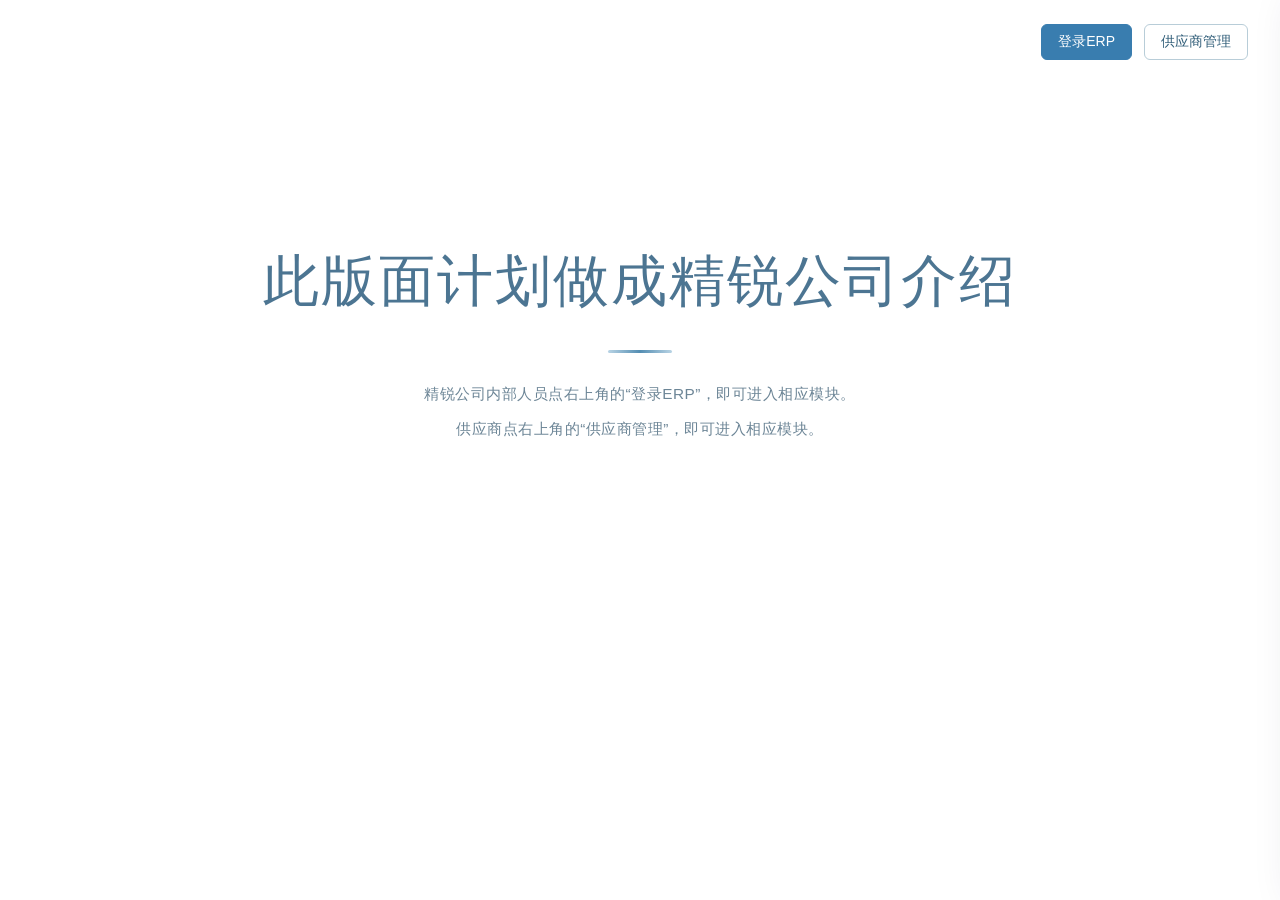
